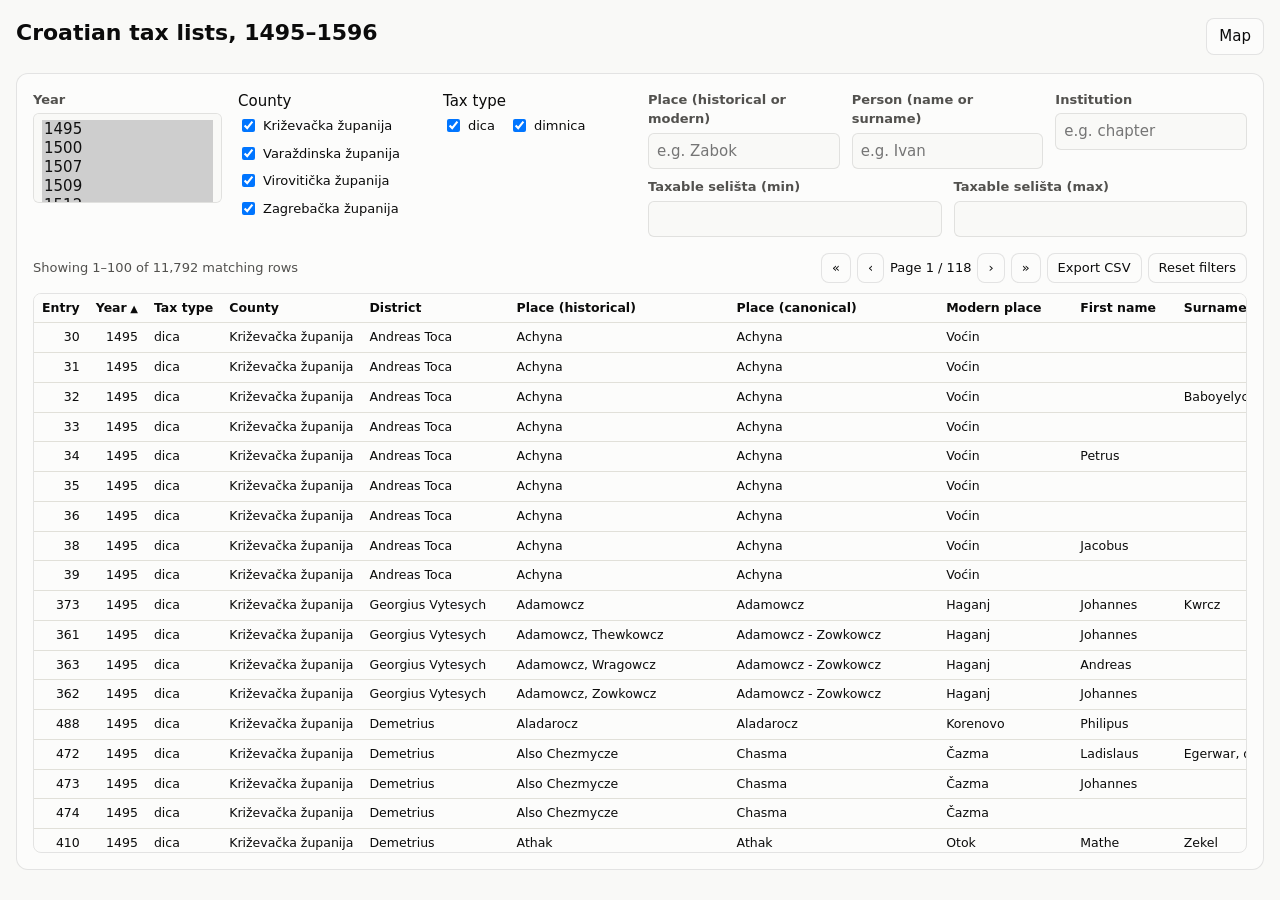
==== web/explorer.html @ 39fa0070 "Geolocations for Križevci county" ====
<!doctype html>
<html lang="en">
<head>
<meta charset="utf-8">
<meta name="viewport" content="width=device-width, initial-scale=1">
<title>Croatian tax lists, 1495–1596 — browse</title>
<link rel="stylesheet" href="css/common.css">
<link rel="stylesheet" href="css/explorer.css">
</head>
<body>
<div class="wrap">
  <header class="head">
    <div class="head-titles">
      <h1>Croatian tax lists, 1495–1596</h1>
    </div>
    <div class="head-ctl">
      <a class="btn" href="index.html">Map</a>
      <button id="theme" class="hidden" type="button" hidden>Dark</button>
    </div>
  </header>

  <section class="panel">
    <form id="filters" class="filters" autocomplete="off">
      <div class="fg">
        <label for="f-year">Year</label>
        <select id="f-year" multiple aria-label="Filter by year"></select>
      </div>
      <div class="fg">
        <span class="label">County</span>
        <div id="f-county" class="checks" role="group" aria-label="Filter by county"></div>
      </div>
      <div class="fg">
        <span class="label">Tax type</span>
        <div id="f-tax" class="checks" role="group" aria-label="Filter by tax type"></div>
      </div>
      <div class="fg-group">
        <div class="fg-row fg-row-3">
          <div class="fg">
            <label for="f-place">Place (historical or modern)</label>
            <input id="f-place" type="text" placeholder="e.g. Zabok">
          </div>
          <div class="fg">
            <label for="f-person">Person (name or surname)</label>
            <input id="f-person" type="text" placeholder="e.g. Ivan">
          </div>
          <div class="fg">
            <label for="f-institution">Institution</label>
            <input id="f-institution" type="text" placeholder="e.g. chapter">
          </div>
        </div>
        <div class="fg-row">
          <div class="fg">
            <label for="f-tax-min">Taxable selišta (min)</label>
            <input id="f-tax-min" type="number" min="0" step="any">
          </div>
          <div class="fg">
            <label for="f-tax-max">Taxable selišta (max)</label>
            <input id="f-tax-max" type="number" min="0" step="any">
          </div>
        </div>
      </div>
    </form>

    <div class="bar">
      <span class="stat" id="stat">—</span>
      <div class="pager">
        <button type="button" id="pg-first" title="First page">«</button>
        <button type="button" id="pg-prev" title="Previous page">‹</button>
        <span id="pg-lab">—</span>
        <button type="button" id="pg-next" title="Next page">›</button>
        <button type="button" id="pg-last" title="Last page">»</button>
        <button type="button" id="export">Export CSV</button>
        <button type="button" id="reset">Reset filters</button>
      </div>
    </div>

    <div class="table-wrap">
      <table id="grid">
        <thead><tr id="head-row"></tr></thead>
        <tbody id="tbl-body"></tbody>
      </table>
    </div>
  </section>
</div>

<script>const DATA = {"cols":["entry_id","year","tax_type","county","judge_name","place","place_canonical","modern_place","first_name","surname","family_status_canonical","title_canonical","institution_canonical","taxable_selista","abandoned_selista","inferred"],"rows":[[7636,null,null,null,null,null,null,null,null,null,null,null,null,null,null,null],[7940,null,null,null,null,null,null,null,null,null,null,null,null,null,null,null],[30,1495,"dica","Križevačka županija","Andreas Toca","Achyna","Achyna","Voćin",null,null,null,null,null,0.0,null,null],[31,1495,"dica","Križevačka županija","Andreas Toca","Achyna","Achyna","Voćin",null,null,null,null,null,0.0,null,null],[32,1495,"dica","Križevačka županija","Andreas Toca","Achyna","Achyna","Voćin",null,"Baboyelych",null,null,null,12.0,null,null],[33,1495,"dica","Križevačka županija","Andreas Toca","Achyna","Achyna","Voćin",null,null,null,null,"Župnik (plebanus)",0.0,null,null],[34,1495,"dica","Križevačka županija","Andreas Toca","Achyna","Achyna","Voćin","Petrus",null,null,null,"Prebendarius",0.0,null,null],[35,1495,"dica","Križevačka županija","Andreas Toca","Achyna","Achyna","Voćin",null,null,null,null,"Župnik (plebanus)-St. Cosma et Damianus",0.0,null,null],[36,1495,"dica","Križevačka županija","Andreas Toca","Achyna","Achyna","Voćin",null,null,null,null,"Župnik (plebanus) de Bedenycza",0.0,null,null],[38,1495,"dica","Križevačka županija","Andreas Toca","Achyna","Achyna","Voćin","Jacobus",null,null,null,"Prebendarius-Dragowya",0.0,null,null],[39,1495,"dica","Križevačka županija","Andreas Toca","Achyna","Achyna","Voćin",null,null,null,null,"Župnik (plebanus)-Dragowya",0.0,null,null],[373,1495,"dica","Križevačka županija","Georgius Vytesych","Adamowcz","Adamowcz","Haganj","Johannes","Kwrcz",null,null,null,1.0,null,null],[361,1495,"dica","Križevačka županija","Georgius Vytesych","Adamowcz, Thewkowcz","Adamowcz - Zowkowcz","Haganj","Johannes",null,null,null,null,2.0,null,null],[363,1495,"dica","Križevačka županija","Georgius Vytesych","Adamowcz, Wragowcz","Adamowcz - Zowkowcz","Haganj","Andreas",null,null,null,"Vicejudex nobilium",1.0,null,null],[362,1495,"dica","Križevačka županija","Georgius Vytesych","Adamowcz, Zowkowcz","Adamowcz - Zowkowcz","Haganj","Johannes",null,null,null,null,2.0,null,null],[488,1495,"dica","Križevačka županija","Demetrius","Aladarocz","Aladarocz","Korenovo","Philipus",null,null,null,"Litteratus",8.0,null,null],[472,1495,"dica","Križevačka županija","Demetrius","Also Chezmycze","Chasma","Čazma","Ladislaus","Egerwar, de",null,null,null,15.0,null,null],[473,1495,"dica","Križevačka županija","Demetrius","Also Chezmycze","Chasma","Čazma","Johannes",null,null,null,null,7.0,null,null],[474,1495,"dica","Križevačka županija","Demetrius","Also Chezmycze","Chasma","Čazma",null,null,null,null,"Župnik (plebanus)",2.5,null,null],[410,1495,"dica","Križevačka županija","Demetrius","Athak","Athak","Otok","Mathe","Zekel",null,null,null,2.0,null,null],[411,1495,"dica","Križevačka županija","Demetrius","Athak","Athak","Otok","Valentin",null,"Relicta",null,null,3.0,null,null],[412,1495,"dica","Križevačka županija","Demetrius","Athak","Athak","Otok","Michael",null,null,null,"Litteratus",1.0,null,null],[413,1495,"dica","Križevačka županija","Demetrius","Athak","Athak","Otok","Benedictus","Klobwk",null,null,null,2.0,null,null],[357,1495,"dica","Križevačka županija","Georgius Vytesych","Bachyn","Bachyn","Ploščica",null,null,null,null,"Kaptol čazmanski (Capitulum Chasmense)",22.0,null,null],[46,1495,"dica","Križevačka županija","Andreas Toca","Bakolcza","Bakolcza","Donja Bukovica","Leonardus",null,null,null,null,73.0,null,null],[48,1495,"dica","Križevačka županija","Andreas Toca","Bakolcza","Bakolcza","Donja Bukovica",null,null,null,null,"Župnik (plebanus)",3.0,null,null],[47,1495,"dica","Križevačka županija","Andreas Toca","Bakolcza, Zygeth","Bakolcza Zygeth","Donja Bukovica","Sigismundus",null,null,null,null,116.0,null,null],[170,1495,"dica","Križevačka županija","Georgius Vytesych","Banczy","Bancz","Baničevec","Nicolaus","Thwrbelti",null,null,null,21.0,null,null],[439,1495,"dica","Križevačka županija","Demetrius","Banowcz, Gorycza","Banowcz  Gorycza","Gorica Miholečka",null,"Paxy",null,null,null,14.0,null,null],[247,1495,"dica","Križevačka županija","Georgius Vytesych","Bara ad Belam","Bara ad Belam","Čaglić","Victor",null,null,null,null,2.0,null,null],[401,1495,"dica","Križevačka županija","Demetrius","Bedna","Bedna","Petar Ludbreški","Raphael",null,null,null,null,24.0,null,null],[402,1495,"dica","Križevačka županija","Demetrius","Bedna","Bedna","Petar Ludbreški","Sigismundus","Fronnar",null,null,null,54.0,null,null],[403,1495,"dica","Križevačka županija","Demetrius","Bedna","Bedna","Petar Ludbreški","Michael",null,null,null,"Litteratus",21.0,null,null],[404,1495,"dica","Križevačka županija","Demetrius","Bedna","Bedna","Petar Ludbreški","Gallus","Nagh",null,null,null,12.0,null,null],[405,1495,"dica","Križevačka županija","Demetrius","Bedna","Bedna","Petar Ludbreški","Christophorus","Lasinger",null,null,null,15.0,null,null],[328,1495,"dica","Križevačka županija","Georgius Vytesych","Bekethincz","Bekethyncz","Beketinec",null,null,null,null,"Eremiti (Fratres heremitae) sub Garyg",7.0,null,null],[449,1495,"dica","Križevačka županija","Demetrius","Bekethincz","Bekethyncz","Beketinec","Michael","Tompa",null,null,null,3.0,null,null],[450,1495,"dica","Križevačka županija","Demetrius","Bekethincz","Bekethyncz","Beketinec","Gregorius",null,"Relicta",null,null,3.0,null,null],[249,1495,"dica","Križevačka županija","Georgius Vytesych","Bekethincz ad Belam","Bekethyncz","Beketinec","Michael",null,null,null,null,2.5,null,null],[254,1495,"dica","Križevačka županija","Georgius Vytesych","Bekethincz ad Belam","Bekethyncz","Beketinec","Georgius",null,null,null,null,2.0,null,null],[267,1495,"dica","Križevačka županija","Georgius Vytesych","Bela cum pertinentiis, liberis et predialibus","Bela","Bijela",null,null,null,null,"Kralj (rex)",362.0,null,null],[514,1495,"dica","Križevačka županija","Georgius Prascheych","Belawarcz","Belowarcz","Bjelovar","Andreas",null,null,null,null,10.0,null,null],[94,1495,"dica","Križevačka županija","Andreas Toca","Belosowcz","Belosowcz","Čepelovac","Michael","Kerhen",null,null,null,21.0,null,null],[96,1495,"dica","Križevačka županija","Andreas Toca","Belosowcz","Belosowcz","Čepelovac","Petrus","Kerhen",null,null,null,12.0,null,null],[447,1495,"dica","Križevačka županija","Demetrius","Belosowcz","Belosowcz","Čepelovac","Stephanus","Gorbonoky",null,null,null,5.0,null,null],[305,1495,"dica","Križevačka županija","Georgius Vytesych","Belyowcz","Belyowcz",null,"Demetrius",null,null,null,null,3.0,null,null],[306,1495,"dica","Križevačka županija","Georgius Vytesych","Belyowcz","Belyowcz",null,"Nicolaus","Garazda de Garazdincz",null,null,null,17.5,null,null],[307,1495,"dica","Križevačka županija","Georgius Vytesych","Belyowcz","Belyowcz",null,"Ladislaus","Garazda",null,null,null,17.0,null,null],[200,1495,"dica","Križevačka županija","Georgius Vytesych","Berdekowcz ad Belam","Berdekowcz ad Belam","Čaglić","Stephanus","Czypo","Relicta",null,null,1.0,null,null],[332,1495,"dica","Križevačka županija","Georgius Vytesych","Berschanowcz","Berschanowcz","Bršljanica",null,null,null,null,"Inquilini",3.0,null,null],[330,1495,"dica","Križevačka županija","Georgius Vytesych","Bersthanowcz cum pertinentiis","Bersthanowcz cum pertinentiis","Bršljanica","Nicolaus","Thwrbelth",null,null,null,23.0,null,null],[320,1495,"dica","Križevačka županija","Georgius Vytesych","Berywoy (Zenth Iwan?)","Berywoy cum Zenth Iwan","Garešnica","Petrus","Zenth Iwan",null,null,null,12.0,null,null],[322,1495,"dica","Križevačka županija","Georgius Vytesych","Berywoy-oppidum (Zenth Iwan?)","Berywoy cum Zenth Iwan","Garešnica","Ladislaus","Zenth Iwan",null,null,null,14.0,null,null],[321,1495,"dica","Križevačka županija","Georgius Vytesych","Berywoy-provincia (Zenth Iwan?)","Berywoy cum Zenth Iwan","Garešnica","Petrus","Berywoy",null,null,null,12.0,null,null],[323,1495,"dica","Križevačka županija","Georgius Vytesych","Berywoy-provincia (Zenth Iwan?)","Berywoy cum Zenth Iwan","Garešnica","Ladislaus","Zenth Iwan",null,null,null,7.5,null,null],[191,1495,"dica","Križevačka županija","Georgius Vytesych","Blagay","Blagay",null,"Johannes","Hozywfalway",null,null,null,8.0,null,null],[192,1495,"dica","Križevačka županija","Georgius Vytesych","Blagay","Blagay",null,null,null,null,null,"Župnik (plebanus)-St. Cosma et Damianus",4.0,null,null],[165,1495,"dica","Križevačka županija","Georgius Vytesych","Blagay, Glogowy","Blagay, Glogowy",null,"Mathias","Rohfyw",null,null,null,24.0,null,null],[577,1495,"dica","Križevačka županija","Georgius Prascheych","Bliznafew","Bliznafew","Velike Sesvete","Nicolaus","Kwkecz",null,null,null,1.0,null,null],[578,1495,"dica","Križevačka županija","Georgius Prascheych","Bliznafew","Bliznafew","Velike Sesvete","Katharina",null,null,"Domina",null,1.0,null,null],[579,1495,"dica","Križevačka županija","Georgius Prascheych","Bliznafew","Bliznafew","Velike Sesvete","Andreas",null,null,null,"Litteratus",2.0,null,null],[459,1495,"dica","Križevačka županija","Demetrius","Bobinschyna","Babynschyna","Babinac Ivanski","Michael","Horwathych",null,null,null,5.0,null,null],[555,1495,"dica","Križevačka županija","Georgius Prascheych","Bogatho","Bogacho","Bogačevo","Georgius",null,null,null,"Litteratus",1.0,null,null],[377,1495,"dica","Križevačka županija","Georgius Vytesych","Borowe","Borowe","Borovljani","Georgius","Bathor",null,null,null,9.0,null,null],[484,1495,"dica","Križevačka županija","Demetrius","Bothyncz","Bothyncz","Botinac","Stephanus","Bothka",null,null,null,3.0,null,null],[586,1495,"dica","Križevačka županija","Georgius Prascheych","Bradna","Bradna","Bradna","Michael","Paxy",null,null,null,38.0,null,null],[587,1495,"dica","Križevačka županija","Georgius Prascheych","Bradna","Bradna","Bradna","Johannes","Zwlycza",null,null,null,1.0,null,null],[585,1495,"dica","Križevačka županija","Georgius Prascheych","Bradna inferior","Bradna inferior","Bradna",null,null,null,null,"Župnik (plebanus)",1.0,null,null],[289,1495,"dica","Križevačka županija","Georgius Vytesych","Bragasowcz","Bragasowcz",null,"Nicolaus",null,null,null,null,3.0,null,null],[290,1495,"dica","Križevačka županija","Georgius Vytesych","Bragasowcz","Bragasowcz",null,"Matheus","Bexych",null,null,null,1.0,null,null],[291,1495,"dica","Križevačka županija","Georgius Vytesych","Bragasowcz","Bragasowcz",null,"Gallus","Bexych",null,null,null,1.0,null,null],[422,1495,"dica","Križevačka županija","Demetrius","Brestowcz","Bresowcz","Breza","Andreas",null,null,null,null,2.0,null,null],[471,1495,"dica","Križevačka županija","Demetrius","Brezowcz","Brezowcz","Brezovec","Andreas",null,null,null,null,15.0,null,null],[480,1495,"dica","Križevačka županija","Demetrius","Brezowcz","Brezowcz","Brezovec","Georgius","Horvath",null,null,null,7.0,null,null],[566,1495,"dica","Križevačka županija","Georgius Prascheych","Brezoycza","Brezoycza","Brezovica",null,null,null,null,"Župnik (plebanus)-Kemlek",3.0,null,null],[573,1495,"dica","Križevačka županija","Georgius Prascheych","Brezoycza","Brezoycza","Brezovica","Andreas","Both",null,null,null,73.0,null,null],[574,1495,"dica","Križevačka županija","Georgius Prascheych","Brezoycza","Brezoycza","Brezovica","Nicolaus","Gerdak",null,null,null,1.0,null,null],[601,1495,"dica","Križevačka županija","Georgius Prascheych","Brezoycza","Brezoycza","Brezovica",null,"Morws (More)",null,null,null,8.0,null,null],[340,1495,"dica","Križevačka županija","Georgius Vytesych","Brezthowcz","Brezowcz","Brezovec","Petrus","Borcz",null,null,null,1.0,null,null],[423,1495,"dica","Križevačka županija","Demetrius","Brezthowcz","Brezowcz","Brezovec","Ladislaus","Lwben",null,null,null,3.0,null,null],[339,1495,"dica","Križevačka županija","Georgius Vytesych","Brezyna","Brezyna","Čaklovac","Gregorius","Sartor","Relicta",null,null,3.0,null,null],[502,1495,"dica","Križevačka županija","Demetrius","Bwchyncz","Bwschyncz","Buščinec","Petrus","Latzowych",null,null,null,16.0,null,null],[104,1495,"dica","Križevačka županija","Andreas Toca","Bwdowcz","Bwdrowcz","Gudovec","Andreas",null,null,null,null,3.0,null,null],[97,1495,"dica","Križevačka županija","Andreas Toca","Bwdrocz","Bwdrowcz","Gudovec","Blasius","Bwdor","Relicta",null,null,5.0,null,null],[142,1495,"dica","Križevačka županija","Andreas Toca","Bwthkafeld","Bwthkafeld","Patkovac","Ladislaus","Egerwara",null,null,null,8.0,null,null],[143,1495,"dica","Križevačka županija","Andreas Toca","Bwthkafeld","Bwthkafeld","Patkovac","Johannes","Chesmiczey",null,null,null,5.0,null,null],[128,1495,"dica","Križevačka županija","Andreas Toca","Bwthkafelde","Bwthkafeld","Patkovac","Ladislaus","Kwffy",null,null,null,10.0,null,null],[139,1495,"dica","Križevačka županija","Andreas Toca","Bwtkafeld","Bwthkafeld","Patkovac","Ladislaus","Sartor",null,null,null,8.0,null,null],[194,1495,"dica","Križevačka županija","Georgius Vytesych","Bwyanowcz","Bothynowcz","Botinovec",null,null,null,null,"Župnik (plebanus) de Bedenycza",8.0,null,null],[528,1495,"dica","Križevačka županija","Georgius Prascheych","Byenyk","Byenyk","Pobjenik",null,null,null,null,"Župnik (plebanus)",3.0,null,null],[534,1495,"dica","Križevačka županija","Georgius Prascheych","Bygzad","Bykzad","Bisag","Georgius","Castellanfyw",null,null,null,35.0,null,null],[164,1495,"dica","Križevačka županija","Georgius Vytesych","Captholowcz","Chapalowcz","Čepelovac","Mathias","Rohfyw",null,null,null,22.0,null,null],[399,1495,"dica","Križevačka županija","Demetrius","Carlowcz","Karlowcz","Karlovec Ludbreški","Emericus","Hasady",null,null,null,14.0,null,null],[592,1495,"dica","Križevačka županija","Georgius Prascheych","Cerabarda","Czeraberda",null,"Nicolaus","Banffyw",null,null,null,24.0,null,null],[140,1495,"dica","Križevačka županija","Andreas Toca","Chakowcz","Chakowcz","Čaklovac","Johannes","Kamarcza",null,null,null,4.0,null,null],[538,1495,"dica","Križevačka županija","Georgius Prascheych","Chano","Chyanyo","Čanjevo","Georgius","Spyrancz",null,null,null,12.0,null,null],[98,1495,"dica","Križevačka županija","Andreas Toca","Chapolowcz","Chapalowcz","Čepelovac","Emericus",null,null,null,null,7.0,null,null],[11,1495,"dica","Križevačka županija","Andreas Toca","Chasmafew","Chasma","Čazma","Osvaldus",null,null,null,null,5.0,null,null],[602,1495,"dica","Križevačka županija","Georgius Prascheych","Chebenowcz","Chebenowcz","Cepidlak",null,"Grexine","Relicta",null,null,5.0,null,null],[603,1495,"dica","Križevačka županija","Georgius Prascheych","Chebenowcz","Chebenowcz","Cepidlak","Matkonis","Pwnek",null,null,null,1.0,null,null],[283,1495,"dica","Križevačka županija","Georgius Vytesych","Chehowyna ad portionem","Chehowyna ad portionem",null,"Ladislaus","Bathany",null,null,null,6.0,null,null],[312,1495,"dica","Križevačka županija","Georgius Vytesych","Chernareka","Chernareka","Hercegovac","Petrus",null,null,null,null,14.0,null,null],[316,1495,"dica","Križevačka županija","Georgius Vytesych","Chernareka","Chernareka","Hercegovac","Johannes","Chezmicze, de",null,null,null,8.0,null,null],[599,1495,"dica","Križevačka županija","Georgius Prascheych","Cherzthwecz","Cherztwecz","Čvrstec","Benedictus","Posych",null,null,null,4.0,null,null],[268,1495,"dica","Križevačka županija","Georgius Vytesych","Chethertekhel","Chethertekhel","Četvrtkovac",null,null,null,null,"Župnik (plebanus)",5.0,null,null],[436,1495,"dica","Križevačka županija","Demetrius","Chezthylowcz","Cheztylowcz",null,"Michael",null,null,null,null,2.0,null,null],[121,1495,"dica","Križevačka županija","Andreas Toca","Chnesancz","Cnesancz","Maglenca",null,null,null,null,"Kaptol čazmanski (Capitulum Chasmense)",16.0,null,null],[338,1495,"dica","Križevačka županija","Georgius Vytesych","Chwchwwachincz","Chwchwwachincz",null,"Christophorus","Costibol",null,null,null,5.0,null,null],[609,1495,"dica","Križevačka županija","Georgius Prascheych","Cirquena","Czyrquena","Cirkvena","Petrus","Mykchecz",null,null,null,41.0,null,null],[438,1495,"dica","Križevačka županija","Demetrius","Clobwk, Jalsewcz, Zenth Iwan","Clobwk - Jalsewcz - Zenth Iwan","Čvrstec","Gasparus",null,null,null,null,4.0,null,null],[477,1495,"dica","Križevačka županija","Demetrius","Clokochewcz","Klokochowcz","Klokočevec","Benedictus","Thorsek",null,null,null,2.0,null,null],[360,1495,"dica","Križevačka županija","Georgius Vytesych","Corbowa","Corbowa","Grbavac","Christophorus",null,null,null,null,12.0,null,null],[623,1495,"dica","Križevačka županija","Georgius Prascheych","Coroska","Coroska","Koruška","Andreas","Both (de Kemlek)",null,null,null,13.0,null,null],[260,1495,"dica","Križevačka županija","Georgius Vytesych","Crawaryna","Crawaryna","Grahovljani","Paulus","Pan",null,null,null,32.0,null,null],[261,1495,"dica","Križevačka županija","Georgius Vytesych","Crawaryna","Crawaryna","Grahovljani","Petrus","Pan",null,null,null,6.0,null,null],[262,1495,"dica","Križevačka županija","Georgius Vytesych","Crawaryna","Crawaryna","Grahovljani",null,null,null,null,"Župnik (plebanus)",2.0,null,null],[273,1495,"dica","Križevačka županija","Georgius Vytesych","Crethyn in Dobrachwcha","Crethyn in Dobrachwcha",null,"Jacobus","Zekel",null,null,null,10.0,null,null],[648,1495,"dica","Križevačka županija","Georgius Prascheych","Crisium-civitas inferior","Crisium-civitas inferior","Križevci (inf.)",null,null,null,null,null,105.0,null,null],[647,1495,"dica","Križevačka županija","Georgius Prascheych","Crisium-civitas superior","Crisium-civitas superior","Križevci (sup.)",null,null,null,null,null,50.0,null,null],[396,1495,"dica","Križevačka županija","Demetrius","Crisowlan","Crisowlyan","Križovljan","Johannes","Zenth Gyrothy",null,null,null,19.0,null,null],[397,1495,"dica","Križevačka županija","Demetrius","Crisowlan","Crisowlyan","Križovljan",null,null,null,null,"Župnik (plebanus)",2.0,null,null],[315,1495,"dica","Križevačka županija","Georgius Vytesych","Cristallowcz","Christalocz","Kreštelovac","Blasius","Bwdor",null,null,null,4.0,null,null],[317,1495,"dica","Križevačka županija","Georgius Vytesych","Cristallowcz","Christalocz","Kreštelovac","Gregorius","Wgroni",null,null,null,2.0,null,null],[371,1495,"dica","Križevačka županija","Georgius Vytesych","Cristalowcz","Christalocz","Kreštelovac","Tharko",null,null,null,null,13.0,null,null],[329,1495,"dica","Križevačka županija","Georgius Vytesych","Czekno","Czekno","Bršljanica","Nicolaus","Thwrbelth",null,null,null,8.0,null,null],[343,1495,"dica","Križevačka županija","Georgius Vytesych","Deche","Deche","Dišnik","Mathias","Rohfyw",null,null,null,13.0,null,null],[481,1495,"dica","Križevačka županija","Demetrius","Declyna","Declyna","Diklenica","Andreas","Bothws",null,null,null,1.0,null,null],[324,1495,"dica","Križevačka županija","Georgius Vytesych","Desnycze","Desnycze","Dišnik","Georgius","Capithanfyw",null,null,null,30.0,null,null],[325,1495,"dica","Križevačka županija","Georgius Vytesych","Desnycze","Desnycze","Dišnik","Thomas","Capithanfyw",null,null,null,15.0,null,null],[326,1495,"dica","Križevačka županija","Georgius Vytesych","Desnycze","Desnycze","Dišnik","Dorothea",null,"Relicta",null,null,31.0,null,null],[270,1495,"dica","Križevačka županija","Georgius Vytesych","Dobrachwcha","Dobrachwcha","Veliki Bastaji","Michael","Ozoray","Relicta",null,null,20.0,null,null],[271,1495,"dica","Križevačka županija","Georgius Vytesych","Dobrachwcha cum pertinentiis","Dobrachwcha cum pertinentiis",null,"Jacobus","Zekel",null,null,null,90.0,null,null],[60,1495,"dica","Križevačka županija","Andreas Toca","Dobrowych","Dobrowych",null,"Petrus",null,null,null,null,16.0,null,null],[61,1495,"dica","Križevačka županija","Andreas Toca","Dobrowych","Dobrowych",null,"Valentin",null,null,null,null,16.0,null,null],[62,1495,"dica","Križevačka županija","Andreas Toca","Dobrowych","Dobrowych",null,"Sigismundus","Rosdi",null,null,null,6.0,null,null],[63,1495,"dica","Križevačka županija","Andreas Toca","Dobrowych","Dobrowych",null,"Ladislaus","Woykfy",null,null,null,6.0,null,null],[64,1495,"dica","Križevačka županija","Andreas Toca","Dobrowych","Dobrowych",null,"Michael","Rachych",null,null,null,3.0,null,null],[248,1495,"dica","Križevačka županija","Georgius Vytesych","Dolyan ad Belam","Dolyan ad Belam","Čaglić","Michael",null,null,null,null,2.5,null,null],[440,1495,"dica","Križevačka županija","Demetrius","Dolyancz","Dolyancz","Doljanec","Nicolaus","Banffy",null,null,null,10.0,null,null],[292,1495,"dica","Križevačka županija","Georgius Vytesych","Dragalen","Dragalen",null,"Michael",null,null,null,null,1.0,null,null],[293,1495,"dica","Križevačka županija","Georgius Vytesych","Dragalen","Dragalen",null,"Stephanus","Zeld de Wragowcz","Relicta",null,null,6.0,null,null],[227,1495,"dica","Križevačka županija","Georgius Vytesych","Dragalyn ad Belam","Dragalyn ad Belam","Čaglić","Ladislaus","Domozloych",null,null,null,18.0,null,null],[482,1495,"dica","Križevačka županija","Demetrius","Drasowcz","Drasowch","Dijakovac","Gregorius",null,null,null,null,2.0,null,null],[108,1495,"dica","Križevačka županija","Andreas Toca","Drawamelleky","Drawamelleke","Kloštar Podravski","Stephanus","Gorbonok",null,null,null,28.0,null,null],[553,1495,"dica","Križevačka županija","Georgius Prascheych","Dubowcz","Dwbowcz","Dubovica","Andreas","Bath",null,null,null,42.0,null,null],[554,1495,"dica","Križevačka županija","Georgius Prascheych","Dwbowcz","Dwbowcz","Dubovica",null,null,null,null,"Župnik (plebanus)-Kemlek",3.0,null,null],[546,1495,"dica","Križevačka županija","Georgius Prascheych","Dwgy Werh","Dwgy Werh","Dugi vrh","Stephanus",null,null,null,null,1.0,null,null],[547,1495,"dica","Križevačka županija","Georgius Prascheych","Dwgy Werh","Dwgy Werh","Dugi vrh","Ladislaus","Nemchych",null,null,null,1.0,null,null],[517,1495,"dica","Križevačka županija","Georgius Prascheych","Dwlebska","Dwlyebzka","Dulepska",null,"Casnar","Relicta",null,null,22.0,null,null],[341,1495,"dica","Križevačka županija","Georgius Vytesych","Dyanfeld","Dyanfelde","Dijankovec","Mathias","Rohfyw",null,null,null,25.0,null,null],[415,1495,"dica","Križevačka županija","Demetrius","Ebres","Ebres","Obrež","Ladislaus","Komondor",null,null,null,3.0,null,null],[416,1495,"dica","Križevačka županija","Demetrius","Ebres","Ebres","Obrež","Benedictus",null,null,null,"Litteratus",1.0,null,null],[417,1495,"dica","Križevačka županija","Demetrius","Ebres","Ebres","Obrež","Nicolaus","Madaraz",null,null,null,3.0,null,null],[418,1495,"dica","Križevačka županija","Demetrius","Ebres","Ebres","Obrež","Gasparus","Hwzar",null,null,null,3.0,null,null],[419,1495,"dica","Križevačka županija","Demetrius","Ebres","Ebres","Obrež","Petrus","Swogor",null,null,null,1.0,null,null],[420,1495,"dica","Križevačka županija","Demetrius","Ebres","Ebres","Obrež",null,"Borychne","Relicta",null,null,4.0,null,null],[421,1495,"dica","Križevačka županija","Demetrius","Ebres","Ebres","Obrež","Ambrosius",null,null,null,null,1.0,null,null],[424,1495,"dica","Križevačka županija","Demetrius","Emeryhowcz","Jemryhowcz","Imbriovec",null,null,null,null,"Župnik (plebanus)",1.0,null,null],[638,1495,"dica","Križevačka županija","Georgius Prascheych","Erdocz","Erdowcz","Erdovec","Chwlyoycza",null,"Relicta",null,null,5.0,null,null],[639,1495,"dica","Križevačka županija","Georgius Prascheych","Erdocz","Erdowcz","Erdovec",null,null,null,null,"Claustrum Crisiense",40.0,null,null],[646,1495,"dica","Križevačka županija","Georgius Prascheych","Erdocz","Erdowcz","Erdovec",null,null,null,null,"Župnik (plebanus)-Križevci",5.0,null,null],[174,1495,"dica","Križevačka županija","Georgius Vytesych","Erwencze","Erwencze","Erwencze","Iwan",null,null,null,null,6.0,null,null],[175,1495,"dica","Križevačka županija","Georgius Vytesych","Erwencze","Erwencze","Erwencze","Ladislaus",null,"Relicta",null,null,5.0,null,null],[176,1495,"dica","Križevačka županija","Georgius Vytesych","Erwencze","Erwencze","Erwencze","Johannes",null,null,null,"Litteratus",15.0,null,null],[468,1495,"dica","Križevačka županija","Demetrius","Felse Chezmycze","Felse Chezmyche","Botinac","Michael","Kerhen",null,null,null,7.0,null,null],[469,1495,"dica","Križevačka županija","Demetrius","Felse Chezmycze","Felse Chezmyche","Botinac","Franciscus","Gezthi",null,null,null,12.0,null,null],[470,1495,"dica","Križevačka županija","Demetrius","Felse Chezmycze","Felse Chezmyche","Botinac","Johannes","Gezthi",null,null,null,15.0,null,null],[374,1495,"dica","Križevačka županija","Georgius Vytesych","Felse Izdencz","Felse Izdencz","Zdenci","Georgius","Bathor",null,null,null,16.0,null,null],[381,1495,"dica","Križevačka županija","Georgius Vytesych","Felse Izdencz","Felse Izdencz","Zdenci",null,null,null,null,"Župnik (plebanus)",2.0,null,null],[382,1495,"dica","Križevačka županija","Georgius Vytesych","Felse Izdencz","Felse Izdencz","Zdenci","Benedictus","Izdenczy",null,null,null,4.0,null,null],[237,1495,"dica","Križevačka županija","Georgius Vytesych","Feyrkew-waywodatus cum pertinentiis","Feyrkew-waywodatus cum pertinentiis","Bijela Stijena","Franciscus","Berizlo",null,null,null,300.0,null,null],[462,1495,"dica","Križevačka županija","Demetrius","Fychowcz","Fychowcz","Finčevec",null,"Simon","Relicta",null,null,5.0,null,null],[467,1495,"dica","Križevačka županija","Demetrius","Fylethyncz","Phylethyncz","Pavlin Kloštar","Johannes",null,null,null,null,7.0,null,null],[10,1495,"dica","Križevačka županija","Andreas Toca","Garazda","Garazda",null,null,"Zwethkoicz",null,null,null,1.0,null,null],[125,1495,"dica","Križevačka županija","Andreas Toca","Gathalocz","Gathalowcz","Gatalovec","Luce","Horwath",null,null,null,2.0,null,null],[13,1495,"dica","Križevačka županija","Andreas Toca","Gathalovcz","Gathalowcz","Gatalovec",null,"Thorstek","Relicta",null,null,1.0,null,null],[14,1495,"dica","Križevačka županija","Andreas Toca","Gathalowcz","Gathalowcz","Gatalovec","Georgius","Kwzol",null,null,null,1.0,null,null],[15,1495,"dica","Križevačka županija","Andreas Toca","Gathalowcz","Gathalowcz","Gatalovec","Georgius","Boboychych",null,null,null,1.0,null,null],[17,1495,"dica","Križevačka županija","Andreas Toca","Gathalowcz","Gathalowcz","Gatalovec","Gasparus",null,null,null,null,3.0,null,null],[141,1495,"dica","Križevačka županija","Andreas Toca","Gathalowcz","Gathalowcz","Gatalovec","Andreas",null,null,null,null,1.0,null,null],[308,1495,"dica","Križevačka županija","Georgius Vytesych","Gemelgfelde","Gemelgfelde",null,"Albertus","Lonyay",null,null,null,30.0,null,null],[309,1495,"dica","Križevačka županija","Georgius Vytesych","Gemelgfelde","Gemelgfelde",null,"Georgius","Castellanfyw",null,null,null,19.0,null,null],[83,1495,"dica","Križevačka županija","Andreas Toca","Gerecz","Gerecz","Stari Gradec","Petrus",null,null,null,null,16.0,null,null],[84,1495,"dica","Križevačka županija","Andreas Toca","Gerecz","Gerecz","Stari Gradec","Mathias",null,"Relicta",null,null,3.0,null,null],[85,1495,"dica","Križevačka županija","Andreas Toca","Gerecz","Gerecz","Stari Gradec","Stephanus","Peres",null,null,null,9.0,null,null],[86,1495,"dica","Križevačka županija","Andreas Toca","Gerecz","Gerecz","Stari Gradec",null,"Fychor","Relicta",null,null,10.0,null,null],[87,1495,"dica","Križevačka županija","Andreas Toca","Gerecz","Gerecz","Stari Gradec","Marcus",null,null,null,null,32.0,null,null],[88,1495,"dica","Križevačka županija","Andreas Toca","Gerecz","Gerecz","Stari Gradec","Nicolaus",null,null,null,null,20.0,null,null],[434,1495,"dica","Križevačka županija","Demetrius","Gerwasowcz","Gerwasowcz",null,"Nicolaus","Gerwas",null,null,null,17.0,null,null],[109,1495,"dica","Križevačka županija","Andreas Toca","Gorbonok","Gorbonok Drawamelleke","Kloštar Podravski","Stephanus",null,null,null,null,56.0,null,null],[110,1495,"dica","Križevačka županija","Andreas Toca","Gorbonok","Gorbonok Drawamelleke","Kloštar Podravski","David",null,null,null,null,45.0,null,null],[5,1495,"dica","Križevačka županija","Andreas Toca","Gordova","Gardowa","Grđevac","Petrus","Bochkay",null,null,null,55.0,null,null],[6,1495,"dica","Križevačka županija","Andreas Toca","Gordova","Gardowa","Grđevac","Nicolaus","Fanchy",null,null,null,34.0,null,null],[7,1495,"dica","Križevačka županija","Andreas Toca","Gordova","Gardowa","Grđevac","Emericus","Fanchy",null,null,null,13.0,null,null],[8,1495,"dica","Križevačka županija","Andreas Toca","Gordova","Gardowa","Grđevac","Johannes","Fanchy",null,null,null,12.0,null,null],[9,1495,"dica","Križevačka županija","Andreas Toca","Gordova","Gardowa","Grđevac",null,null,null,null,"Župnik (plebanus)",1.0,null,null],[513,1495,"dica","Križevačka županija","Georgius Prascheych","Graberiancz","Graberiancz","Dulepska","Georgius","Ablancz",null,null,null,6.0,null,null],[651,1495,"dica","Križevačka županija","Georgius Prascheych","Gragenna","Gragena","Vojakovac",null,null,null,null,"Župnik (plebanus)",3.0,null,null],[591,1495,"dica","Križevačka županija","Georgius Prascheych","Gragenya","Gragena","Vojakovac","Nicolaus","Banffyw",null,null,null,12.0,null,null],[549,1495,"dica","Križevačka županija","Georgius Prascheych","Grayan","Grayan","Čvrstec","Johannes",null,null,null,null,1.0,null,null],[475,1495,"dica","Križevačka županija","Demetrius","Gregorowcz","Gregorowcz","Gregurovec","Georgius","More",null,null,null,11.0,null,null],[568,1495,"dica","Križevačka županija","Georgius Prascheych","Gregorowcz","Gregorowcz","Gregurovec","Andreas","Both",null,null,null,58.0,null,null],[28,1495,"dica","Križevačka županija","Andreas Toca","Gregwryewyna","Gregwrowcz ad Nagh Kemlek","Gregurovec","Nicolaus","Banfy",null,null,null,70.0,null,null],[29,1495,"dica","Križevačka županija","Andreas Toca","Gregwryewyna","Gregwrowcz ad Nagh Kemlek","Gregurovec",null,null,null,null,"Župnik (plebanus)",5.0,null,null],[409,1495,"dica","Križevačka županija","Demetrius","Grexincz","Grexyncz","Mučna","Paulus",null,"Relicta",null,null,4.0,null,null],[379,1495,"dica","Križevačka županija","Georgius Vytesych","Grobosincz","Grobosincz","Grubišno Polje",null,null,null,null,"Župnik (plebanus)",2.0,null,null],[380,1495,"dica","Križevačka županija","Georgius Vytesych","Grobosincz","Grobosincz","Grubišno Polje","Benedictus",null,null,null,"Prebendarius",3.0,null,null],[498,1495,"dica","Križevačka županija","Demetrius","Gwdowcz","Gwdowcz","Gudovac","Nicolaus",null,null,null,"Prezbiter (presbiterus)",2.0,null,null],[643,1495,"dica","Križevačka županija","Georgius Prascheych","Gwnnak","Gwnnyak","Gunjak","Petrus","Horwathych",null,null,null,1.0,null,null],[588,1495,"dica","Križevačka županija","Georgius Prascheych","Gwnyak","Gwnnyak","Gunjak","Nicolaus","Horwathych",null,null,null,5.0,null,null],[589,1495,"dica","Križevačka županija","Georgius Prascheych","Gwnyak","Gwnnyak","Gunjak","Petrus","Wydoych",null,null,null,1.0,null,null],[336,1495,"dica","Križevačka županija","Georgius Vytesych","Gywgancz","Gywgancz","Kaniška Iva","Ladislaus","Rohfyw","Relicta",null,null,7.0,null,null],[337,1495,"dica","Križevačka županija","Georgius Vytesych","Gywgancz","Gywgancz","Kaniška Iva","Bernardus","Roh",null,null,null,3.0,null,null],[460,1495,"dica","Križevačka županija","Demetrius","Halehosowcz","Halehosowcz","Pavlin Kloštar",null,"Berlek","Relicta",null,null,2.0,null,null],[16,1495,"dica","Križevačka županija","Andreas Toca","Hatko","Hathko","Hotko","Franciscus",null,null,null,null,2.0,null,null],[393,1495,"dica","Križevačka županija","Demetrius","Herborthya","Herborthya","Veliki Poganac",null,null,null,null,"Župnik (plebanus)",3.0,null,null],[392,1495,"dica","Križevačka županija","Demetrius","Herbortya","Herborthya","Veliki Poganac",null,"Pogan","Filius",null,null,66.0,null,null],[274,1495,"dica","Križevačka županija","Georgius Vytesych","Hewiz-oppidum ad Dobrachwcha","Hewiz","Četvrtkovac",null,null,null,null,null,24.0,null,null],[37,1495,"dica","Križevačka županija","Andreas Toca","Hom","Hom","Hum","Albertus","Lonyay",null,null,null,14.0,null,null],[605,1495,"dica","Križevačka županija","Georgius Prascheych","Horzowa","Horzowa","Hrsovo","Michael","Petrinych",null,null,null,1.0,null,null],[606,1495,"dica","Križevačka županija","Georgius Prascheych","Horzowa","Horzowa","Hrsovo","Vitus","Sowan (familiaris Sowan)",null,null,null,3.0,null,null],[652,1495,"dica","Križevačka županija","Georgius Prascheych","Horzowa","Horzowa","Hrsovo","Johannes","Tompa",null,null,null,2.0,null,null],[600,1495,"dica","Križevačka županija","Georgius Prascheych","Hraschan","Hraschan","Raščani","Stephanus","Kwsycza",null,null,null,9.0,null,null],[298,1495,"dica","Križevačka županija","Georgius Vytesych","Hrwsowcz","Hrwsowcz","Ruševac","Georgius","Repych",null,null,null,5.0,null,null],[299,1495,"dica","Križevačka županija","Georgius Vytesych","Hrwsowcz","Hrwsowcz","Ruševac","Petrus","Simon",null,null,null,2.0,null,null],[300,1495,"dica","Križevačka županija","Georgius Vytesych","Hrwsowcz","Hrwsowcz","Ruševac","Nicolaus","Gelchych",null,null,null,5.0,null,null],[595,1495,"dica","Križevačka županija","Georgius Prascheych","Hrwsowcz","Hrwsowcz","Ruševac",null,null,null,null,"Župnik (plebanus)-Cherzthwecz",2.0,null,null],[616,1495,"dica","Križevačka županija","Georgius Prascheych","Hwzarcz","Hwzarcz","Husarec","Georgius",null,null,null,null,14.0,null,null],[621,1495,"dica","Križevačka županija","Georgius Prascheych","Hwzarcz","Hwzarcz","Husarec","Ladislaus",null,"Relicta",null,null,5.0,null,null],[253,1495,"dica","Križevačka županija","Georgius Vytesych","Iwahnowcz ad Belam","Iwancz","Ivanec","Mathias","Rathothoych",null,null,null,7.0,null,null],[65,1495,"dica","Križevačka županija","Andreas Toca","Iwanusowcz","Iwanusowcz","Sredice","Nicolaus",null,"Relicta",null,null,13.0,null,null],[66,1495,"dica","Križevačka županija","Andreas Toca","Iwanusowcz","Iwanusowcz","Sredice","Thomas","Ispan",null,null,null,1.0,null,null],[67,1495,"dica","Križevačka županija","Andreas Toca","Iwanusowcz","Iwanusowcz","Sredice","Stephanus","Dylych",null,null,null,3.0,null,null],[12,1495,"dica","Križevačka županija","Andreas Toca","Iwilovcz","Iwilovcz",null,null,null,null,null,"Eremiti (Fratres heremitae)",14.0,null,null],[378,1495,"dica","Križevačka županija","Georgius Vytesych","Izdencz","Izdencz","Zdenci",null,null,null,null,null,70.0,null,null],[448,1495,"dica","Križevačka županija","Demetrius","Jacwpowcz","Jacopowcz","Jakopovac","Valentin",null,null,null,null,3.0,null,null],[245,1495,"dica","Križevačka županija","Georgius Vytesych","Jakwpowcz ad Belam","Jakwpowcz ad Belam","Čaglić","Thomas",null,null,null,null,8.0,null,null],[435,1495,"dica","Križevačka županija","Demetrius","Jalsewcz, Zenth Iwan","Jalsewcz Zenth Iwan","Čvrstec","Benedictus","Klobwk",null,null,null,9.0,null,null],[584,1495,"dica","Križevačka županija","Georgius Prascheych","Jalsowcz","Jalsewa","Čvrstec","Benedictus","Thonsek",null,null,null,3.0,null,null],[624,1495,"dica","Križevačka županija","Georgius Prascheych","Jalsowcz","Jalsewa","Čvrstec","Georgius","Thwrchych",null,null,null,2.0,null,null],[625,1495,"dica","Križevačka županija","Georgius Prascheych","Jalsowcz","Jalsewa","Čvrstec","Georgius","Zekyra",null,null,null,2.0,null,null],[626,1495,"dica","Križevačka županija","Georgius Prascheych","Jalsowcz","Jalsewa","Čvrstec",null,"Pethrethych",null,null,null,1.0,null,null],[437,1495,"dica","Križevačka županija","Demetrius","Janowcz","Janowcz",null,null,"Mathysych","Relicta",null,null,2.0,null,null],[111,1495,"dica","Križevačka županija","Andreas Toca","Jarno","Jarno",null,"Aurifaber",null,null,null,null,1.0,null,null],[446,1495,"dica","Križevačka županija","Demetrius","Jarosin","Jarosyna","Herešin","Johannes",null,null,null,null,7.0,null,null],[294,1495,"dica","Križevačka županija","Georgius Vytesych","Jartholowcz","Jartholowcz",null,"Thomas",null,"Relicta",null,null,1.0,null,null],[295,1495,"dica","Križevačka županija","Georgius Vytesych","Jartholowcz","Jartholowcz",null,"Andreas","Heryhowcz, de",null,null,null,4.0,null,null],[301,1495,"dica","Križevačka županija","Georgius Vytesych","Jartholowcz","Jartholowcz",null,"Fabianus",null,null,null,null,1.0,null,null],[452,1495,"dica","Križevačka županija","Demetrius","Kamarcza","Kamarcza","Novigrad Podravski","Johannes",null,null,null,null,4.0,null,null],[456,1495,"dica","Križevačka županija","Demetrius","Kamarcza","Kamarcza","Novigrad Podravski","Paulus",null,null,null,"Litteratus",4.0,null,null],[457,1495,"dica","Križevačka županija","Demetrius","Kamarcza","Kamarcza","Novigrad Podravski","Michael",null,null,null,null,2.0,null,null],[358,1495,"dica","Križevačka županija","Georgius Vytesych","Kamarya","Kamarya","Čaire","Mathias",null,null,null,null,2.0,null,null],[571,1495,"dica","Križevačka županija","Georgius Prascheych","Kamechnicza","Kamenycza","Kamešnica","Andreas","Both",null,null,null,34.0,null,null],[604,1495,"dica","Križevačka županija","Georgius Prascheych","Kengelowcz","Kengelowcz","Kenđelovec","Michael","Koren",null,null,null,2.0,null,null],[218,1495,"dica","Križevačka županija","Georgius Vytesych","Kerhennyna","Kerhennyna",null,"Michael","Kerhen",null,null,null,6.0,null,null],[219,1495,"dica","Križevačka županija","Georgius Vytesych","Kerhennyna","Kerhennyna",null,"Ladislaus","Kerhen",null,null,null,1.0,null,null],[220,1495,"dica","Križevačka županija","Georgius Vytesych","Kerhennyna","Kerhennyna",null,"Ambrosius",null,"Relicta",null,null,1.0,null,null],[221,1495,"dica","Križevačka županija","Georgius Vytesych","Kerhennyna-waywodatus superior","Kerhennyna-waywodatus superior",null,"Franciscus","Zemche, de",null,null,null,70.0,null,null],[500,1495,"dica","Križevačka županija","Demetrius","Klokowcz","Klokowcz","Klokočevec, Miletinec","Franciscus",null,null,null,null,4.0,null,null],[235,1495,"dica","Križevačka županija","Georgius Vytesych","Komaryn","Komaryn",null,"Georgius","Aurifabri",null,null,null,3.0,null,null],[90,1495,"dica","Križevačka županija","Andreas Toca","Kopachowcz","Kopachowcz","Kopačevac","Andreas","Thoca",null,null,"Judex nobilium",27.0,null,null],[91,1495,"dica","Križevačka županija","Andreas Toca","Kopachowcz","Kopachowcz","Kopačevac",null,null,null,null,"Capitulum Albensis",22.0,null,null],[89,1495,"dica","Križevačka županija","Andreas Toca","Kopakowcz","Kopakowcz","Gornja Kovačica","Egidius",null,"Relicta",null,null,2.0,null,null],[486,1495,"dica","Križevačka županija","Demetrius","Koren","Koren","Korenovo","Michael","Horwathych",null,null,null,2.0,null,null],[501,1495,"dica","Križevačka županija","Demetrius","Koren","Koren","Korenovo","Benedictus","Powsych",null,null,null,7.0,null,null],[203,1495,"dica","Križevačka županija","Georgius Vytesych","Kozachyna","Kozachyna",null,"Georgius","Erwencze, de",null,null,null,21.0,null,null],[206,1495,"dica","Križevačka županija","Georgius Vytesych","Kozachyna","Kozachyna",null,"Ladislaus","Zemche, de",null,null,null,32.5,null,null],[205,1495,"dica","Križevačka županija","Georgius Vytesych","Kozachyna-waywodatus inferior","Kozachyna-waywodatus inferior",null,"Georgius","Zemche, de",null,null,null,16.0,null,null],[204,1495,"dica","Križevačka županija","Georgius Vytesych","Kozachyna-waywodatus superior","Kozachyna-waywodatus superior",null,"Georgius","Zemche, de",null,null,null,30.0,null,null],[285,1495,"dica","Križevačka županija","Georgius Vytesych","Kupynecz","Kwpyncz","Haganj",null,"More",null,null,null,8.0,null,null],[644,1495,"dica","Križevačka županija","Georgius Prascheych","Kwkchowcz","Kwkchowcz",null,null,null,"Puella",null,null,2.0,null,null],[645,1495,"dica","Križevačka županija","Georgius Prascheych","Kwkchowcz","Kwkchowcz",null,null,null,null,null,"Župnik (plebanus)-oppidum Crisium",4.0,null,null],[610,1495,"dica","Križevačka županija","Georgius Prascheych","Kwpinno","Kwpyncz","Haganj","Emericus","Hasadi",null,null,null,25.0,null,null],[564,1495,"dica","Križevačka županija","Georgius Prascheych","Kwstherowcz","Kwscherowcz","Gušćerovec",null,null,null,null,"Župnik (plebanus)",3.0,null,null],[166,1495,"dica","Križevačka županija","Georgius Vytesych","Kwtennya","Kwtthennya","Kutina","Mathias","Rohfyw",null,null,null,40.0,null,null],[163,1495,"dica","Križevačka županija","Georgius Vytesych","Kwthennya","Kwtthennya","Kutina","Ladislaus","Rohfyw","Relicta",null,null,8.0,null,null],[167,1495,"dica","Križevačka županija","Georgius Vytesych","Kwthennya","Kwtthennya","Kutina","Mathias","Rohfyw",null,null,null,23.0,null,null],[169,1495,"dica","Križevačka županija","Georgius Vytesych","Kwthennya","Kwtthennya","Kutina",null,null,null,null,"Prebendarius",1.5,null,null],[407,1495,"dica","Križevačka županija","Demetrius","Kwthnak","Kothnyak","Kutnjak","Franciscus",null,null,null,"Magister",2.0,null,null],[408,1495,"dica","Križevačka županija","Demetrius","Kwthnak","Kothnyak","Kutnjak","Johannes",null,"Relicta",null,"Litteratus",4.0,null,null],[406,1495,"dica","Križevačka županija","Demetrius","Kwtnak","Kothnyak","Kutnjak","Ladislaus","Makalay",null,null,null,6.0,null,null],[548,1495,"dica","Križevačka županija","Georgius Prascheych","Kyskemlek","Kyskemlek","Kalnik",null,null,null,"Dominus","Dux (knez)",39.0,null,null],[476,1495,"dica","Križevačka županija","Demetrius","Lachalowcz","Lachalowcz","Jakopovac","Georgius","Swasthych",null,null,null,5.0,null,null],[134,1495,"dica","Križevačka županija","Andreas Toca","Lastesin","Lazthesyn","Severin","Johannes",null,null,null,null,1.0,null,null],[135,1495,"dica","Križevačka županija","Andreas Toca","Lastesin","Lazthesyn","Severin","Farkas",null,null,null,null,2.0,null,null],[132,1495,"dica","Križevačka županija","Andreas Toca","Latesin","Lazthesyn","Severin","Gasparus",null,null,null,null,1.0,null,null],[133,1495,"dica","Križevačka županija","Andreas Toca","Latesin","Lazthesyn","Severin","Stephanus",null,null,null,null,1.0,null,null],[575,1495,"dica","Križevačka županija","Georgius Prascheych","Lazachowcz","Lazachowcz",null,null,null,null,null,"Župnik (plebanus)-Ludbreg",4.0,null,null],[162,1495,"dica","Križevačka županija","Georgius Vytesych","Leczkowcz","Leskowcz","Bolč","Anna",null,"Relicta",null,null,4.0,null,null],[302,1495,"dica","Križevačka županija","Georgius Vytesych","Leschakowcz","Leskowcz","Bolč","Andreas","Zlathynnycza",null,null,null,3.0,null,null],[303,1495,"dica","Križevačka županija","Georgius Vytesych","Leschakowcz","Leskowcz","Bolč","Ladislaus","Kerchen",null,null,null,2.5,null,null],[246,1495,"dica","Križevačka županija","Georgius Vytesych","Lestchancz, Palynowcz ad Belam","Lestchancz - Palynowcz ad Belam","Čaglić","Michael","Racz",null,null,null,9.0,null,null],[327,1495,"dica","Križevačka županija","Georgius Vytesych","Lombardya","Lombardya",null,"Nicolaus","Thwrbelti",null,null,null,12.0,null,null],[314,1495,"dica","Križevačka županija","Georgius Vytesych","Luchychowcz","Luchychowcz",null,"Georgius","Mikwlasych",null,null,null,2.0,null,null],[572,1495,"dica","Križevačka županija","Georgius Prascheych","Lwbeschycza","Lwbewschycza",null,"Andreas","Both",null,null,null,10.0,null,null],[386,1495,"dica","Križevačka županija","Demetrius","Lwbynowcz","Lubena","Lubena","Ladislaus",null,null,null,null,6.0,null,null],[196,1495,"dica","Križevačka županija","Georgius Vytesych","Lwca ad Belam","Loka","Luka","Nicolaus",null,null,null,null,7.0,null,null],[400,1495,"dica","Križevačka županija","Demetrius","Lwdbregh","Lywdbreg","Ludbreg",null,null,null,null,"Fratres-franjevci",4.0,null,null],[197,1495,"dica","Križevačka županija","Georgius Vytesych","Lwka ad Belam","Loka","Luka","Mathias",null,null,null,null,3.0,null,null],[368,1495,"dica","Križevačka županija","Georgius Vytesych","Lyppincz","Lypyncz","Lipovo Brdo","Nicolaus","Brodarych",null,null,null,0.5,null,null],[366,1495,"dica","Križevačka županija","Georgius Vytesych","Lyppowcz, Mellessowcz","Lypowecz","Lipovec","Petrus","Zeld",null,null,null,5.0,null,null],[124,1495,"dica","Križevačka županija","Andreas Toca","Magalocz","Magalowcz","Maglenca","Nicolaus","Wgroni",null,null,null,2.0,null,null],[127,1495,"dica","Križevačka županija","Andreas Toca","Magalocz","Magalowcz","Maglenca","Stephanus","Ladffy",null,null,null,1.0,null,null],[387,1495,"dica","Križevačka županija","Demetrius","Manchewcz","Manchewcz","Mučna","Nicolaus",null,null,"Nobilis",null,2.0,null,null],[388,1495,"dica","Križevačka županija","Demetrius","Manchewcz","Manchewcz","Mučna","Synaryna","Monchowcz, de","Relicta",null,null,1.0,null,null],[41,1495,"dica","Križevačka županija","Andreas Toca","Marthonpatha","Marthonpathaka","Martinpotok","Andreas","Bathory",null,null,null,39.0,null,null],[42,1495,"dica","Križevačka županija","Andreas Toca","Marthonpathaka","Marthonpathaka","Martinpotok","Egidius",null,"Relicta",null,null,4.0,null,null],[43,1495,"dica","Križevačka županija","Andreas Toca","Marthonpathaka","Marthonpathaka","Martinpotok",null,null,null,null,"Župnik (plebanus)",5.0,null,null],[44,1495,"dica","Križevačka županija","Andreas Toca","Marthonpathaka","Marthonpathaka","Martinpotok","Stephanus",null,null,null,"Predijalac (predialis)",3.0,null,null],[389,1495,"dica","Križevačka županija","Demetrius","Marthynowcz","Marthynowcz","Martinac Trojstveni",null,"Lonarthfyw",null,null,null,2.0,null,null],[390,1495,"dica","Križevačka županija","Demetrius","Marthynowcz","Marthynowcz","Martinac Trojstveni","Adam","Loranth",null,null,null,2.0,null,null],[208,1495,"dica","Križevačka županija","Georgius Vytesych","Maykowcz","Markowcz","Markovac",null,null,null,null,"Vranski priorat* (Prioratus Barbati*)",58.0,null,1],[183,1495,"dica","Križevačka županija","Georgius Vytesych","Megereche","Megwrechye","Međurić",null,null,null,null,"Župnik (plebanus)",3.0,null,null],[184,1495,"dica","Križevačka županija","Georgius Vytesych","Megereche","Megwrechye","Međurić",null,null,null,null,"Rector hospitalis",3.0,null,null],[485,1495,"dica","Križevačka županija","Demetrius","Megereche","Megwrechye","Međurić","Emericus","Hasadi",null,null,null,3.0,null,null],[181,1495,"dica","Križevačka županija","Georgius Vytesych","Megereche cum provincia","Megereche cum provincia","Međurača",null,null,null,"Dominus","Vojvoda",50.0,null,null],[115,1495,"dica","Križevačka županija","Andreas Toca","Meglech","Meglech","Pupelica","Georgius","Cwffy",null,null,null,8.0,null,null],[117,1495,"dica","Križevačka županija","Andreas Toca","Meglech","Meglech","Pupelica",null,null,null,null,"Župnik (plebanus)",1.0,null,null],[144,1495,"dica","Križevačka županija","Andreas Toca","Megywreche","Megwrechye","Međurić","Bernardus* (Benhardi)",null,null,null,null,38.0,null,1],[145,1495,"dica","Križevačka županija","Andreas Toca","Megywreche","Megwrechye","Međurić","Emericus",null,null,null,null,9.0,null,null],[146,1495,"dica","Križevačka županija","Andreas Toca","Megywreche","Megwrechye","Međurić","Franciscus",null,null,null,null,10.0,null,null],[147,1495,"dica","Križevačka županija","Andreas Toca","Megywreche","Megwrechye","Međurić","Mathias",null,null,null,null,7.0,null,null],[304,1495,"dica","Križevačka županija","Georgius Vytesych","Mekchenycze","Mekchenycze",null,"Michael","Paxi",null,null,null,9.0,null,null],[350,1495,"dica","Križevačka županija","Georgius Vytesych","Mellesowcz","Mellesowcz","Palešnik","Georgius","Mikwlasych",null,null,null,2.0,null,null],[351,1495,"dica","Križevačka županija","Georgius Vytesych","Mellesowcz","Mellesowcz","Palešnik","Johannes","Myndzenthy (de Mendzenth)",null,null,null,4.0,null,null],[580,1495,"dica","Križevačka županija","Georgius Prascheych","Mendzenth","Myndzenth","Velike Sesvete","Paulus",null,null,null,"Litteratus",6.0,null,null],[581,1495,"dica","Križevačka županija","Georgius Prascheych","Mendzenth","Myndzenth","Velike Sesvete",null,"Hungari","Relicta",null,null,3.0,null,null],[582,1495,"dica","Križevačka županija","Georgius Prascheych","Mendzenth","Myndzenth","Velike Sesvete","Georgius","Ablancza",null,null,null,5.0,null,null],[583,1495,"dica","Križevačka županija","Georgius Prascheych","Mendzenth","Myndzenth","Velike Sesvete","Thomas","Drwgh",null,null,null,1.0,null,null],[136,1495,"dica","Križevačka županija","Andreas Toca","Mihalowcz","Zenthmyhal","Tomašica","Johannes","Kozowecz",null,null,null,2.0,null,null],[630,1495,"dica","Križevačka županija","Georgius Prascheych","Mikechincz","Mikechincz","Martinec Orehovički","Nicolaus","Drobiteli",null,null,null,5.0,null,null],[210,1495,"dica","Križevačka županija","Georgius Vytesych","Mindzenth","Myndzenth","Velike Sesvete",null,null,null,null,"Župnik (plebanus)-Zemche",7.0,null,null],[92,1495,"dica","Križevačka županija","Andreas Toca","Mochyla","Mochyla","Močila","Nicolaus","Borothwa",null,null,null,6.0,null,null],[93,1495,"dica","Križevačka županija","Andreas Toca","Mochyla","Mochyla","Močila","Paukonis",null,null,null,null,5.0,null,null],[103,1495,"dica","Križevačka županija","Andreas Toca","Mochyla","Mochyla","Močila","Ladislaus",null,null,null,null,2.0,null,null],[461,1495,"dica","Križevačka županija","Demetrius","Morawecz","Morawcz","Martinac Trojstveni","Georgius","Prazecz",null,null,"Judex nobilium",1.0,null,null],[113,1495,"dica","Križevačka županija","Andreas Toca","Mosyna","Mosyna","Pupelica","Sandrini",null,"filiorum",null,null,50.0,null,null],[114,1495,"dica","Križevačka županija","Andreas Toca","Mosyna","Mosyna","Pupelica",null,null,null,null,"Župnik (plebanus)",3.0,null,null],[642,1495,"dica","Križevačka županija","Georgius Prascheych","Mykowcz","Mykowcz","Mikovec","Gasparus",null,null,null,null,1.0,null,null],[487,1495,"dica","Križevačka županija","Demetrius","Mylethincz","Mylethyncz","Miletinec","Andreas","Simonfyw",null,null,null,5.0,null,null],[503,1495,"dica","Križevačka županija","Demetrius","Mylethincz","Mylethyncz","Miletinec","Petrus","Draneth",null,null,"Judex nobilium",5.0,null,null],[491,1495,"dica","Križevačka županija","Demetrius","Mylethyncz","Mylethyncz","Miletinec","Georgius","Fyksarych",null,null,null,3.0,null,null],[492,1495,"dica","Križevačka županija","Demetrius","Mylethyncz","Mylethyncz","Miletinec","Nicolaus","Zerketh",null,null,null,2.0,null,null],[493,1495,"dica","Križevačka županija","Demetrius","Mylethyncz","Mylethyncz","Miletinec","Clement",null,null,null,null,2.0,null,null],[494,1495,"dica","Križevačka županija","Demetrius","Mylethyncz","Mylethyncz","Miletinec","Michael",null,null,null,"Litteratus",1.0,null,null],[495,1495,"dica","Križevačka županija","Demetrius","Mylethyncz","Mylethyncz","Miletinec","Michael","Morws (More)",null,null,null,2.0,null,null],[496,1495,"dica","Križevačka županija","Demetrius","Mylethyncz","Mylethyncz","Miletinec","Johannes","Zermek",null,null,null,1.0,null,null],[499,1495,"dica","Križevačka županija","Demetrius","Mylethyncz","Mylethyncz","Miletinec","Ladislaus","Dombychak",null,null,null,2.0,null,null],[101,1495,"dica","Križevačka županija","Andreas Toca","Myndzenth","Myndzenth","Velike Sesvete","Markonis",null,"Relicta",null,null,2.0,null,null],[102,1495,"dica","Križevačka županija","Andreas Toca","Myndzenth","Myndzenth","Velike Sesvete","Andreas","Vytez",null,null,null,5.0,null,null],[318,1495,"dica","Križevačka županija","Georgius Vytesych","Naghfalw","Naghfalw",null,"Blasius","Bwdor",null,null,null,1.0,null,null],[116,1495,"dica","Križevačka županija","Andreas Toca","Neznan","Neznan","Maglenca","Franciscus",null,null,null,null,5.0,null,null],[123,1495,"dica","Križevačka županija","Andreas Toca","Neznanhege","Neznanheg","Čepelovac","Stephanus","Horwath",null,null,null,2.0,null,null],[463,1495,"dica","Križevačka županija","Demetrius","Nowa Zenth Marton","Nowa Zenth Marton","Martinac Trojstveni","Vitalis","Garazda",null,null,null,37.0,null,null],[464,1495,"dica","Križevačka županija","Demetrius","Nowa Zenth Marton","Nowa Zenth Marton","Martinac Trojstveni",null,null,null,null,"Župnik (plebanus)",1.0,null,null],[465,1495,"dica","Križevačka županija","Demetrius","Nowa Zenth Marton","Nowa Zenth Marton","Martinac Trojstveni","Michael","Kerhen",null,null,null,6.0,null,null],[466,1495,"dica","Križevačka županija","Demetrius","Nowa Zenth Marton","Nowa Zenth Marton","Martinac Trojstveni","Nicolaus","Wytesych",null,null,null,3.0,null,null],[82,1495,"dica","Križevačka županija","Andreas Toca","Nowak","Nowak","Novaki","Iwan","Groff","Relicta",null,null,0.0,null,null],[281,1495,"dica","Križevačka županija","Georgius Vytesych","Obranowcz Zenthmichael","Obranowcz Zenthmichael",null,"Gregorius","Palfy",null,null,null,4.0,null,null],[282,1495,"dica","Križevačka županija","Georgius Vytesych","Obranowcz Zenthmichael","Obranowcz Zenthmichael",null,"Barbara","Mendzenth, de","Relicta",null,null,8.0,null,null],[288,1495,"dica","Križevačka županija","Georgius Vytesych","Obranowcz Zenthmichael","Obranowcz Zenthmichael",null,"Valentin","Palfy",null,null,null,11.0,null,null],[313,1495,"dica","Križevačka županija","Georgius Vytesych","Opathowyna","Opathowcz","Apatovac","Ladislaus","Egerwar, de",null,null,null,8.0,null,null],[201,1495,"dica","Križevačka županija","Georgius Vytesych","Opporowcz ad Belam-castellum","Apporowcz","Oporovec",null,null,null,null,null,2.0,null,null],[151,1495,"dica","Križevačka županija","Andreas Toca","Orbona","Orbona","Obrovnica","Nicolaus","Banffy",null,null,null,73.0,null,null],[155,1495,"dica","Križevačka županija","Georgius Vytesych","Orehowcz","Orehowcz","Orehovec","Nicolaus","Omasych",null,null,null,1.5,null,null],[156,1495,"dica","Križevačka županija","Georgius Vytesych","Orehowcz","Orehowcz","Orehovec","Stanislaus",null,null,null,null,5.0,null,null],[157,1495,"dica","Križevačka županija","Georgius Vytesych","Orehowcz","Orehowcz","Orehovec","Layws",null,null,null,null,5.0,null,null],[158,1495,"dica","Križevačka županija","Georgius Vytesych","Orehowcz","Orehowcz","Orehovec",null,"Thekowcz","Relicta",null,null,1.0,null,null],[159,1495,"dica","Križevačka županija","Georgius Vytesych","Orehowcz","Orehowcz","Orehovec",null,null,null,null,"Župnik (plebanus)-St. Michael",4.0,null,null],[160,1495,"dica","Križevačka županija","Georgius Vytesych","Orehowcz","Orehowcz","Orehovec","Michael",null,null,null,"Litteratus",3.0,null,null],[551,1495,"dica","Križevačka županija","Georgius Prascheych","Orehowcz","Orehowcz","Orehovec","Melchior",null,null,null,null,8.0,null,null],[552,1495,"dica","Križevačka županija","Georgius Prascheych","Orehowcz","Orehowcz","Orehovec","Georgius",null,"Relicta",null,null,7.0,null,null],[161,1495,"dica","Križevačka županija","Georgius Vytesych","Orehowcz, Leczkowcz","Orehowcz","Orehovec","Michael","Parin",null,null,null,4.0,null,null],[154,1495,"dica","Križevačka županija","Georgius Vytesych","Orehowcz, Tharnowcz","Orehowcz","Orehovec","Mathias",null,null,null,"Kaštelan (castellanus)",4.0,null,null],[129,1495,"dica","Križevačka županija","Andreas Toca","Orossowcz, Chakawcz","Orossowcz, Chakawcz",null,"Nicolaus","Oros",null,null,null,13.0,null,null],[177,1495,"dica","Križevačka županija","Georgius Vytesych","Orthonowcz","Ortunoucz",null,null,"Pugnak",null,null,null,2.0,null,null],[178,1495,"dica","Križevačka županija","Georgius Vytesych","Orthonowcz","Ortunoucz",null,"Franciscus","Orthonowcz, de","Relicta",null,null,2.0,null,null],[130,1495,"dica","Križevačka županija","Andreas Toca","Palichna Zenthpeter","Palychna Zenth Peter","Severin","Thomas","Kerhen",null,null,null,1.0,null,null],[131,1495,"dica","Križevačka županija","Andreas Toca","Palichna Zenthpeter","Palychna Zenth Peter","Severin","Gasparus",null,null,null,null,3.0,null,null],[137,1495,"dica","Križevačka županija","Andreas Toca","Palichna Zenthpeter","Palychna Zenth Peter","Severin",null,"Mikulasych",null,null,null,4.0,null,null],[138,1495,"dica","Križevačka županija","Andreas Toca","Palichna Zenthpeter","Palychna Zenth Peter","Severin","Belkonis",null,"Relicta",null,null,3.0,null,null],[367,1495,"dica","Križevačka županija","Georgius Vytesych","Palychna","Palychna","Palešnik","Nicolaus","Mykwlasych",null,null,null,10.0,null,null],[372,1495,"dica","Križevačka županija","Georgius Vytesych","Palychna","Palychna","Palešnik","Tharko",null,null,null,null,3.0,null,null],[250,1495,"dica","Križevačka županija","Georgius Vytesych","Parwsowcz ad Belam","Parwsowcz ad Belam","Paruževac","Nicolaus",null,null,null,null,4.0,null,null],[251,1495,"dica","Križevačka županija","Georgius Vytesych","Parwsowcz ad Belam","Parwsowcz ad Belam","Paruževac","Valentinus",null,null,null,null,1.0,null,null],[252,1495,"dica","Križevačka županija","Georgius Vytesych","Parwsowcz ad Belam","Parwsowcz ad Belam","Paruževac","Dionisius",null,null,null,null,1.0,null,null],[593,1495,"dica","Križevačka županija","Georgius Prascheych","Pasahegh","Pasahegh","Osijek Vojakovački","Nicolaus","Banffyw",null,null,null,43.0,null,null],[122,1495,"dica","Križevačka županija","Andreas Toca","Pasthincz","Pasthincz","Pastyinc","Ladislaus","Pastha",null,null,null,5.0,null,null],[556,1495,"dica","Križevačka županija","Georgius Prascheych","Pathak","Pathak","Potok","Benedictus",null,null,null,"Litteratus",3.0,null,null],[557,1495,"dica","Križevačka županija","Georgius Prascheych","Pathak","Pathak","Potok","Michael",null,null,null,"Litteratus",1.0,null,null],[558,1495,"dica","Križevačka županija","Georgius Prascheych","Pathak","Pathak","Potok","Johannes",null,null,null,null,1.0,null,null],[559,1495,"dica","Križevačka županija","Georgius Prascheych","Pathak","Pathak","Potok","Matheus",null,null,null,null,1.0,null,null],[560,1495,"dica","Križevačka županija","Georgius Prascheych","Pathak","Pathak","Potok","Michael","Horwath",null,null,null,1.0,null,null],[20,1495,"dica","Križevačka županija","Andreas Toca","Paulowcz","Paulowcz","Paruževac","Paulus",null,null,null,"Litteratus",8.0,null,null],[596,1495,"dica","Križevačka županija","Georgius Prascheych","Paulowcz","Paulowcz","Paruževac","Ulric",null,null,null,null,6.0,null,null],[256,1495,"dica","Križevačka županija","Georgius Vytesych","Pekercz","Pekercz","Pakrac",null,null,null,null,"Vranski priorat (Prioratus Auranae)",30.0,null,1],[257,1495,"dica","Križevačka županija","Georgius Vytesych","Pekercz-waywodatus inferior","Peklencze-waywodatus inferior","Pakrac",null,null,null,null,null,80.0,null,null],[259,1495,"dica","Križevačka županija","Georgius Vytesych","Pekercz-waywodatus medius","Pekercz-waywodatus medius","Pakrac",null,null,null,null,null,81.0,null,null],[258,1495,"dica","Križevačka županija","Georgius Vytesych","Pekercz-waywodatus superior","Pekercz-waywodatus superior","Pakrac",null,null,null,null,null,66.0,null,null],[182,1495,"dica","Križevačka županija","Georgius Vytesych","Pekerzerdahel","Zerdahel","Gornji Sređani",null,null,null,"Dominus","Vojvoda",115.0,null,null],[185,1495,"dica","Križevačka županija","Georgius Vytesych","Pekerzerdahel","Zerdahel","Gornji Sređani",null,null,null,null,"Župnik (plebanus)",5.0,null,null],[186,1495,"dica","Križevačka županija","Georgius Vytesych","Pekerzerdahel","Zerdahel","Gornji Sređani",null,null,null,null,"Fratres",35.0,null,null],[222,1495,"dica","Križevačka županija","Georgius Vytesych","Peklencze","Peklenycze","Paklenica","Franciscus","Zemche, de",null,null,null,17.0,null,null],[223,1495,"dica","Križevačka županija","Georgius Vytesych","Peklencze-waywodatus inferior","Peklencze-waywodatus inferior","Pakrac","Franciscus","Zemche, de",null,null,null,53.0,null,null],[225,1495,"dica","Križevačka županija","Georgius Vytesych","Peklencze-waywodatus inferior","Peklencze-waywodatus inferior","Pakrac","Stephanus","Zemche, de",null,null,null,30.0,null,null],[224,1495,"dica","Križevačka županija","Georgius Vytesych","Peklencze-waywodatus superior","Pekercz-waywodatus superior","Pakrac","Stephanus","Zemche, de",null,null,null,42.0,null,null],[569,1495,"dica","Križevačka županija","Georgius Prascheych","Perchinowcz","Perchinowcz","Peršinovci","Andreas","Both",null,null,null,28.0,null,null],[54,1495,"dica","Križevačka županija","Andreas Toca","Pestenne","Pesthenye","Pištana","Ladislaus","Weres","Relicta",null,null,6.0,null,null],[55,1495,"dica","Križevačka županija","Andreas Toca","Pestenne","Pesthenye","Pištana",null,"Santhych","Relicta",null,null,3.0,null,null],[57,1495,"dica","Križevačka županija","Andreas Toca","Pestenne","Pesthenye","Pištana",null,"Forro","Relicta",null,null,6.0,null,null],[49,1495,"dica","Križevačka županija","Andreas Toca","Pestenneye","Pesthenye","Pištana",null,null,null,null,"Župnik (plebanus)-St. Michael",2.5,null,null],[50,1495,"dica","Križevačka županija","Andreas Toca","Pestenneye","Pesthenye","Pištana",null,null,null,null,"Župnik (plebanus)-Beate Jage",2.0,null,null],[51,1495,"dica","Križevačka županija","Andreas Toca","Pestenneye","Pesthenye","Pištana","Mathias",null,null,null,null,3.0,null,null],[52,1495,"dica","Križevačka županija","Andreas Toca","Pestenneye","Pesthenye","Pištana","Vitalis",null,null,null,null,6.0,null,null],[53,1495,"dica","Križevačka županija","Andreas Toca","Pestenneye","Pesthenye","Pištana","Gasparus",null,null,null,null,8.0,null,null],[56,1495,"dica","Križevačka županija","Andreas Toca","Pestenneye","Pesthenye","Pištana",null,"Gozache","Relicta",null,null,2.0,null,null],[58,1495,"dica","Križevačka županija","Andreas Toca","Pestenneye","Pesthenye","Pištana","Jacobus",null,null,null,null,1.0,null,null],[59,1495,"dica","Križevačka županija","Andreas Toca","Pestenneye","Pesthenye","Pištana","Petrus",null,null,null,null,8.0,null,null],[635,1495,"dica","Križevačka županija","Georgius Prascheych","Petrowcz","Petrowcz","Dijakovac","Johannes","Pwnek",null,null,null,6.0,null,null],[187,1495,"dica","Križevačka županija","Georgius Vytesych","Petrowyna","Petrowyna","Petrovina","Franciscus","Peker",null,null,null,44.0,null,null],[189,1495,"dica","Križevačka županija","Georgius Vytesych","Petrowyna","Petrowyna","Petrovina","Layws","Peker, de",null,null,"Vicebanus",126.0,null,null],[190,1495,"dica","Križevačka županija","Georgius Vytesych","Petrowyna","Petrowyna","Petrovina","Stephanus","Peker, de",null,null,null,41.0,null,null],[193,1495,"dica","Križevačka županija","Georgius Vytesych","Petrowyna","Petrowyna","Petrovina",null,null,null,null,"Župnik (plebanus)",9.0,null,null],[188,1495,"dica","Križevačka županija","Georgius Vytesych","Petrowyna in Farkasowcz","Petrowyna in Farkasowcz","Petrovina","Franciscus","Peker",null,null,null,9.0,null,null],[199,1495,"dica","Križevačka županija","Georgius Vytesych","Pezedolcz ad Belam","Pezedolcz ad Belam","Čaglić","Petrus","Wayd",null,null,null,2.0,null,null],[99,1495,"dica","Križevačka županija","Andreas Toca","Podbresye","Podbresye","Čepelovac","Vital",null,null,null,null,11.0,null,null],[106,1495,"dica","Križevačka županija","Andreas Toca","Podbresye","Podbresye","Čepelovac","Johannes","Wytez",null,null,null,6.0,null,null],[107,1495,"dica","Križevačka županija","Andreas Toca","Podbresye","Podbresye","Čepelovac","Petrus","Kyrtesi",null,null,null,6.0,null,null],[479,1495,"dica","Križevačka županija","Demetrius","Podbwkowcz","Podbwkowcz",null,null,"Stephanych",null,null,null,1.0,null,null],[333,1495,"dica","Križevačka županija","Georgius Vytesych","Podgorya","Podgorya","Podgorje",null,"Castellanfyw",null,null,null,21.0,null,null],[334,1495,"dica","Križevačka županija","Georgius Vytesych","Podgorya","Podgorya","Podgorje","Albertus","Lonyay",null,null,null,19.0,null,null],[342,1495,"dica","Križevačka županija","Georgius Vytesych","Podgorya","Podgorya","Podgorje","Mathias","Rohfyw",null,null,null,17.0,null,null],[198,1495,"dica","Križevačka županija","Georgius Vytesych","Pokorenowcz","Pokorenowecz",null,"Petrus","Petherkoych ad Petrowynam",null,null,null,3.5,null,null],[618,1495,"dica","Križevačka županija","Georgius Prascheych","Polanya","Polyana","Poljana","Paulus","Brodarych",null,null,null,8.0,null,null],[619,1495,"dica","Križevačka županija","Georgius Prascheych","Polanya","Polyana","Poljana",null,"Petrachych",null,null,null,1.0,null,null],[620,1495,"dica","Križevačka županija","Georgius Prascheych","Polanya","Polyana","Poljana","Johannes","Zekyra",null,null,null,1.0,null,null],[640,1495,"dica","Križevačka županija","Georgius Prascheych","Polanya","Polyana","Poljana","Petrus","Fynthych",null,null,null,4.0,null,null],[590,1495,"dica","Križevačka županija","Georgius Prascheych","Polatha","Polyana","Poljana","Nicolaus","Banffyw",null,null,"Župnik (plebanus)",2.0,null,null],[356,1495,"dica","Križevačka županija","Georgius Vytesych","Polosythycza","Polosythycza","Stara Plošćica",null,null,null,null,"Kaptol čazmanski (Capitulum Chasmense)",25.0,null,null],[344,1495,"dica","Križevačka županija","Georgius Vytesych","Popowcz","Popowcz","Trnovitički Popovac",null,"Bwdor","Relicta",null,null,4.0,null,null],[345,1495,"dica","Križevačka županija","Georgius Vytesych","Popowcz","Popowcz","Trnovitički Popovac","Benedictus","Castellani",null,null,null,3.0,null,null],[347,1495,"dica","Križevačka županija","Georgius Vytesych","Popowcz","Popowcz","Trnovitički Popovac","Johannes","Ztubyczay",null,null,null,4.0,null,null],[335,1495,"dica","Križevačka županija","Georgius Vytesych","Popwd","Popwd","Bršljanica","Albertus","Lonyay",null,null,null,10.0,null,null],[576,1495,"dica","Križevačka županija","Georgius Prascheych","Posahegh","Posaheg","Powasahegh","Nicolaus","Banffyw",null,null,"Župnik (plebanus)",1.0,null,null],[214,1495,"dica","Križevačka županija","Georgius Vytesych","Powsincz","Powsincz",null,"Brictius",null,null,null,null,1.0,null,null],[215,1495,"dica","Križevačka županija","Georgius Vytesych","Powsincz","Powsincz",null,"Paulus",null,null,null,null,1.0,null,null],[216,1495,"dica","Križevačka županija","Georgius Vytesych","Powsincz","Powsincz",null,"Nicolaus",null,null,null,null,1.0,null,null],[217,1495,"dica","Križevačka županija","Georgius Vytesych","Powsincz","Powsincz",null,"Blasius","Dyachych",null,null,null,10.0,null,null],[286,1495,"dica","Križevačka županija","Georgius Vytesych","Powsincz","Powsincz",null,"Benedictus",null,null,null,"Litteratus",6.0,null,null],[287,1495,"dica","Križevačka županija","Georgius Vytesych","Powsincz","Powsincz",null,"Benedictus","Thorstek de Bwkowyna",null,null,null,5.0,null,null],[570,1495,"dica","Križevačka županija","Georgius Prascheych","Pozrednye Zelo","Pozrednye Zelo",null,"Andreas","Both",null,null,null,9.0,null,null],[649,1495,"dica","Križevačka županija","Georgius Prascheych","Praschowcz","Praschowcz","Praščevac","Ladislaus",null,null,null,null,5.0,null,null],[650,1495,"dica","Križevačka županija","Georgius Prascheych","Praschowcz","Praschowcz","Praščevac","Georgius",null,null,null,"Judex nobilium",13.0,null,null],[611,1495,"dica","Križevačka županija","Georgius Prascheych","Prasnicza","Prasnycza","Zdenčac","Stephanus",null,null,null,"Litteratus",4.0,null,null],[612,1495,"dica","Križevačka županija","Georgius Prascheych","Prasnicza","Prasnycza","Zdenčac",null,"Lenardycz","Relicta",null,null,3.0,null,null],[622,1495,"dica","Križevačka županija","Georgius Prascheych","Prasnycza","Prasnycza","Zdenčac","Andreas","Spanych",null,null,null,6.0,null,null],[77,1495,"dica","Križevačka županija","Andreas Toca","Predriho","Predriho","Gornje Predrijevo",null,"Martinkhonis",null,null,null,73.0,null,null],[540,1495,"dica","Križevačka županija","Georgius Prascheych","Prezechna","Prezechna","Presečno","Georgius","Swpanych",null,null,null,10.0,null,null],[541,1495,"dica","Križevačka županija","Georgius Prascheych","Prezechna","Prezechna","Presečno","Stephanus",null,null,null,null,1.0,null,null],[542,1495,"dica","Križevačka županija","Georgius Prascheych","Prezechna","Prezechna","Presečno","Georgius","Michaelych",null,null,null,1.5,null,null],[543,1495,"dica","Križevačka županija","Georgius Prascheych","Prezechna","Prezechna","Presečno","Andreas","Polak",null,null,null,0.5,null,null],[544,1495,"dica","Križevačka županija","Georgius Prascheych","Prezechna","Prezechna","Presečno","Laczko",null,null,null,null,2.0,null,null],[545,1495,"dica","Križevačka županija","Georgius Prascheych","Prezechna","Prezechna","Presečno","Martin","Sawlowcz, de",null,null,null,2.0,null,null],[359,1495,"dica","Križevačka županija","Georgius Vytesych","Prezeka","Prezeka","Preseka","Valentin","Magnus",null,null,null,7.0,null,null],[509,1495,"dica","Križevačka županija","Georgius Prascheych","Prezeka","Prezeka","Preseka","Sophia",null,null,"Domina",null,10.0,null,null],[510,1495,"dica","Križevačka županija","Georgius Prascheych","Prezeka","Prezeka","Preseka","Georgius",null,"Relicta",null,null,11.0,null,null],[511,1495,"dica","Križevačka županija","Georgius Prascheych","Prezeka","Prezeka","Preseka",null,null,null,null,"Župnik (plebanus)",2.0,null,null],[512,1495,"dica","Križevačka županija","Georgius Prascheych","Prezeka","Prezeka","Preseka","Gregorius","Ztubyczay",null,null,null,5.0,null,null],[504,1495,"dica","Križevačka županija","Georgius Prascheych","Prezeka-villicatus ad Rokonok","Prezeka","Preseka",null,null,null,null,null,14.0,null,null],[633,1495,"dica","Križevačka županija","Georgius Prascheych","Pristawcz","Pristawcz","Prkos Ivanićki","Petrus",null,null,null,null,2.0,null,null],[634,1495,"dica","Križevačka županija","Georgius Prascheych","Pristawcz","Pristawcz","Prkos Ivanićki","Georgius",null,null,null,null,2.0,null,null],[95,1495,"dica","Križevačka županija","Andreas Toca","Progowcz","Progowcz","Prugovac","Blasius",null,null,null,null,20.0,null,null],[105,1495,"dica","Križevačka županija","Andreas Toca","Progowcz","Progowcz","Prugovac",null,null,null,null,"Župnik (plebanus)",1.5,null,null],[118,1495,"dica","Križevačka županija","Andreas Toca","Racchycza Zenth Istwan","Rachycza Zenth Istwan","Račica","Stephanus","Gorbonoky",null,null,null,26.0,null,null],[1,1495,"dica","Križevačka županija","Andreas Toca","Rachchya","Racha","Račica","Ivan","Groff","Relicta",null,null,0.0,null,null],[3,1495,"dica","Križevačka županija","Andreas Toca","Rachchya","Racha","Račica",null,null,null,null,null,0.0,null,null],[4,1495,"dica","Križevačka županija","Andreas Toca","Rachchya","Racha","Račica",null,null,null,null,"Župnik (plebanus)",0.0,null,null],[489,1495,"dica","Križevačka županija","Demetrius","Radozlawcz","Radozlawcz",null,"Andreas",null,null,null,null,3.0,null,null],[490,1495,"dica","Križevačka županija","Demetrius","Radozlawcz","Radozlawcz",null,"Janko","Cheh",null,null,null,2.0,null,null],[153,1495,"dica","Križevačka županija","Georgius Vytesych","Ramagawelge","Ramagawelge",null,"Paulus","Rawen, de",null,null,null,3.0,null,null],[385,1495,"dica","Križevačka županija","Demetrius","Rampolcz","Rampolcz",null,"Gasparus",null,null,null,null,1.0,null,null],[272,1495,"dica","Križevačka županija","Georgius Vytesych","Rathkowelge","Rathkowelge",null,"Stephanus","Therek",null,null,null,4.0,null,null],[631,1495,"dica","Križevačka županija","Georgius Prascheych","Rawen","Rawen","Raven","Emericus",null,null,null,null,8.0,null,null],[632,1495,"dica","Križevačka županija","Georgius Prascheych","Rawen","Rawen","Raven","Paulus","Rawen, de",null,null,null,2.0,null,null],[636,1495,"dica","Križevačka županija","Georgius Prascheych","Rawen","Rawen","Raven","Franciscus",null,null,null,null,23.0,null,null],[637,1495,"dica","Križevačka županija","Georgius Prascheych","Rawen","Rawen","Raven","Ladislaus",null,null,"Dominus",null,6.0,null,null],[284,1495,"dica","Križevačka županija","Georgius Vytesych","Ray, Chepyn","Ray, Chepyn",null,"Jacobus","Zekel",null,null,null,5.0,null,null],[242,1495,"dica","Križevačka županija","Georgius Vytesych","Razossya","Razossya","Račeša",null,null,null,null,"Vranski priorat (Prioratus Auranae)",52.0,null,1],[243,1495,"dica","Križevačka županija","Georgius Vytesych","Razossya","Razossya","Račeša",null,null,null,null,"Vranski priorat (Prioratus Auranae)",63.0,null,1],[425,1495,"dica","Križevačka županija","Demetrius","Razyna","Razyna","Rasinja","Sigismundus","Bochkay",null,null,null,30.0,null,null],[426,1495,"dica","Križevačka županija","Demetrius","Razyna","Razyna","Rasinja","Johannes","Bochkay",null,null,null,14.0,null,null],[427,1495,"dica","Križevačka županija","Demetrius","Razyna","Razyna","Rasinja","Nicolaus","Bochkay junior",null,null,null,11.0,null,null],[428,1495,"dica","Križevačka županija","Demetrius","Razyna","Razyna","Rasinja","Nicolaus","Bochkay senior",null,null,null,11.0,null,null],[429,1495,"dica","Križevačka županija","Demetrius","Razyna","Razyna","Rasinja","Gallus",null,null,null,"Prezbiter (presbiterus)",1.0,null,null],[628,1495,"dica","Križevačka županija","Georgius Prascheych","Repincz","Repyncz","Repinec","Georgius","Hwzarczy",null,null,null,2.0,null,null],[629,1495,"dica","Križevačka županija","Georgius Prascheych","Repincz","Repyncz","Repinec","Martin","Jemecz",null,null,null,6.0,null,null],[148,1495,"dica","Križevačka županija","Andreas Toca","Rogozna","Rogozna","Rogoža","Andreas",null,null,null,null,7.0,null,null],[149,1495,"dica","Križevačka županija","Andreas Toca","Rogozna","Rogozna","Rogoža","Stephanus",null,null,null,null,1.0,null,null],[150,1495,"dica","Križevačka županija","Andreas Toca","Rogozna","Rogozna","Rogoža","Johannes",null,null,null,null,1.0,null,null],[507,1495,"dica","Križevačka županija","Georgius Prascheych","Rokonok","Rokonok","Rakovec",null,null,null,null,null,92.0,null,null],[515,1495,"dica","Križevačka županija","Georgius Prascheych","Rokonok","Rokonok","Rakovec",null,null,null,null,"Župnik (plebanus)",5.0,null,null],[516,1495,"dica","Križevačka županija","Georgius Prascheych","Rokonok","Rokonok","Rakovec","Stephanus","Pwczych",null,null,null,28.0,null,null],[518,1495,"dica","Križevačka županija","Georgius Prascheych","Rokonok","Rokonok","Rakovec","Georgius","Pwczych",null,null,null,31.0,null,null],[523,1495,"dica","Križevačka županija","Georgius Prascheych","Rokonok","Rokonok","Rakovec","Andreas","Borothwa",null,null,null,3.0,null,null],[522,1495,"dica","Križevačka županija","Georgius Prascheych","Rokonok-in pertinentiis","Rokonok","Rakovec",null,null,null,null,null,26.0,null,null],[506,1495,"dica","Križevačka županija","Georgius Prascheych","Rokonok-villicatus Poganchecz","Rokonok","Rakovec",null,null,null,null,null,7.0,null,null],[505,1495,"dica","Križevačka županija","Georgius Prascheych","Rokonok-villicatus superior","Rokonok","Rakovec",null,null,null,null,null,38.0,null,null],[152,1495,"dica","Križevačka županija","Georgius Vytesych","Romethincz, Garych, Solyn","Romethincz - Garych - Solyn","Gornja Garešnica",null,null,null,null,"Eremiti (Fratres heremitae)",22.0,null,null],[228,1495,"dica","Križevačka županija","Georgius Vytesych","Rosenik","Rosenyk","Rašenica","Georgius","Castellanffyw",null,null,null,27.0,null,null],[229,1495,"dica","Križevačka županija","Georgius Vytesych","Rosenyk","Rosenyk","Rašenica","Anna",null,"Relicta",null,null,3.0,null,null],[230,1495,"dica","Križevačka županija","Georgius Vytesych","Rosenyk","Rosenyk","Rašenica","Franciscus",null,null,null,null,4.0,null,null],[231,1495,"dica","Križevačka županija","Georgius Vytesych","Rosenyk","Rosenyk","Rašenica","Michael","Kerhen",null,null,null,4.0,null,null],[232,1495,"dica","Križevačka županija","Georgius Vytesych","Rosenyk","Rosenyk","Rašenica","Georgius","Kerhen",null,null,null,5.0,null,null],[233,1495,"dica","Križevačka županija","Georgius Vytesych","Rosenyk","Rosenyk","Rašenica",null,"Therek","Relicta",null,null,2.0,null,null],[234,1495,"dica","Križevačka županija","Georgius Vytesych","Rosenyk","Rosenyk","Rašenica","Johannes","Ezeri",null,null,null,2.0,null,null],[40,1495,"dica","Križevačka županija","Andreas Toca","Rosewcz","Rosewcz",null,"Iwan","Groff","Relicta",null,null,0.0,null,null],[597,1495,"dica","Križevačka županija","Georgius Prascheych","Rwchlewcz","Rwchlewcz",null,"Sophia",null,null,"Domina",null,1.0,null,null],[598,1495,"dica","Križevačka županija","Georgius Prascheych","Rwchlewcz","Rwchlewcz",null,"Georgius","Wragoych",null,null,null,2.0,null,null],[613,1495,"dica","Križevačka županija","Georgius Prascheych","Sabnicza","Sabnycza","Sveti Ivan Žabno","Matheus",null,"Relicta",null,null,1.0,null,null],[641,1495,"dica","Križevačka županija","Georgius Prascheych","Sabnycza","Sabnycza","Sveti Ivan Žabno","Georgius","Chapez",null,null,null,1.0,null,null],[614,1495,"dica","Križevačka županija","Georgius Prascheych","Sabnycza Zenth Iwan","Sabnycza","Sveti Ivan Žabno",null,null,null,null,"Župnik (plebanus)",5.0,null,null],[364,1495,"dica","Križevačka županija","Georgius Vytesych","Salgo","Salgo",null,"Philippus",null,null,null,null,1.0,null,null],[331,1495,"dica","Križevačka županija","Georgius Vytesych","Satran","Satran","Bršljanica",null,"Thwrbelthi",null,null,null,6.0,null,null],[238,1495,"dica","Križevačka županija","Georgius Vytesych","Schwkancz","Schwkancz","Bijela Stijena","Michael","Paxy",null,null,null,21.5,null,null],[239,1495,"dica","Križevačka županija","Georgius Vytesych","Schwkancz","Schwkancz","Bijela Stijena","Johannes","Paxy",null,null,null,17.5,null,null],[23,1495,"dica","Križevačka županija","Andreas Toca","Soploncza","Soploncza","Gornja Stupčanica",null,null,null,null,null,31.0,null,null],[24,1495,"dica","Križevačka županija","Andreas Toca","Soploncza","Soploncza","Gornja Stupčanica",null,null,null,null,"Župnik (plebanus)",10.0,null,null],[25,1495,"dica","Križevačka županija","Andreas Toca","Soploncza","Soploncza","Gornja Stupčanica",null,null,null,null,null,170.0,null,null],[26,1495,"dica","Križevačka županija","Andreas Toca","Soploncza","Soploncza","Gornja Stupčanica",null,null,null,null,"Župnik (plebanus)-St. Michael",5.0,null,null],[27,1495,"dica","Križevačka županija","Andreas Toca","Soploncza","Soploncza","Gornja Stupčanica","Johannes",null,null,null,"Prebendarius",2.0,null,null],[168,1495,"dica","Križevačka županija","Georgius Vytesych","Sosen","Sosen",null,"Mathias","Rohfyw de Kwthennya",null,null,null,25.0,null,null],[394,1495,"dica","Križevačka županija","Demetrius","Stephancz","Stephancz","Štefanje",null,null,null,null,"Župnik (plebanus)-Ludbreg",6.0,null,null],[478,1495,"dica","Križevačka županija","Demetrius","Swystowcz","Swystowcz","Klokočevac",null,"Luce",null,null,null,2.0,null,null],[567,1495,"dica","Križevačka županija","Georgius Prascheych","Sybrinowcz","Sybrynowcz","Žibrinovec","Johannes","Othawlych",null,null,null,1.0,null,null],[561,1495,"dica","Križevačka županija","Georgius Prascheych","Sybrynowcz","Sybrynowcz","Žibrinovec","Johannes",null,null,null,null,2.0,null,null],[562,1495,"dica","Križevačka županija","Georgius Prascheych","Sybrynowcz","Sybrynowcz","Žibrinovec","Stephanus",null,null,null,null,2.0,null,null],[383,1495,"dica","Križevačka županija","Demetrius","Sydyna","Sydyna","Rovišće","Mathias","Nagh",null,null,null,10.0,null,null],[384,1495,"dica","Križevačka županija","Demetrius","Sydyna","Sydyna","Rovišće","Georgius","Pwnek",null,null,null,6.0,null,null],[348,1495,"dica","Križevačka županija","Georgius Vytesych","Sywecz","Sywecz","Rača","Georgius","Labas",null,null,null,2.0,null,null],[349,1495,"dica","Križevačka županija","Georgius Vytesych","Sywecz","Sywecz","Rača","Georgius","Saffar",null,null,null,4.0,null,null],[45,1495,"dica","Križevačka županija","Andreas Toca","Terbennye","Terbennye","Turbina kod Slatine","Andreas","Horwath",null,null,null,54.0,null,null],[240,1495,"dica","Križevačka županija","Georgius Vytesych","Tesnahege","Tesnahege","Tesnahege",null,null,null,null,"Vranski priorat (Prioratus Auranae)",110.0,null,1],[370,1495,"dica","Križevačka županija","Georgius Vytesych","Themennycze","Themennycze","Tomašica","Paulus","Pan",null,null,null,25.0,null,null],[442,1495,"dica","Križevačka županija","Demetrius","Themerye","Themerye","Temerje","Gregorius",null,null,null,null,9.0,null,null],[443,1495,"dica","Križevačka županija","Demetrius","Themerye","Themerye","Temerje","Blasius","Bwdor","Relicta",null,null,10.0,null,null],[444,1495,"dica","Križevačka županija","Demetrius","Themerye","Themerye","Temerje","Michael","Tompa",null,null,null,10.0,null,null],[445,1495,"dica","Križevačka županija","Demetrius","Themerye","Themerye","Temerje","Andreas","Bwdor",null,null,null,3.0,null,null],[241,1495,"dica","Križevačka županija","Georgius Vytesych","Thernawa","Thernawa","Trnava",null,null,null,null,"Vranski priorat (Prioratus Auranae)",85.0,null,1],[207,1495,"dica","Križevačka županija","Georgius Vytesych","Therschan","Therschan","Voćarica",null,null,null,null,"Vranski priorat* (Prioratus Barbati*)",14.0,null,1],[226,1495,"dica","Križevačka županija","Georgius Vytesych","Therzthenycze","Therzthenycze","Trstenica","Nicolaus","Borothwa",null,null,null,46.0,null,null],[451,1495,"dica","Križevačka županija","Demetrius","Thomasdowcz","Thomasdowcz","Tomašica","Ladislaus",null,"Relicta",null,null,7.0,null,null],[310,1495,"dica","Križevačka županija","Georgius Vytesych","Thomassowcz","Thomasdowcz","Tomašica","Dorothea",null,"Relicta",null,null,23.0,null,null],[311,1495,"dica","Križevačka županija","Georgius Vytesych","Thomassowcz","Thomasdowcz","Tomašica","Katharina",null,"Relicta",null,null,4.0,null,null],[455,1495,"dica","Križevačka županija","Demetrius","Twlowa","Twlowa","Pavlin","Ladislaus",null,null,null,null,3.0,null,null],[172,1495,"dica","Križevačka županija","Georgius Vytesych","Twtwsewyna inferior","Twtwsewyna inferior","Topolovac",null,"Berizlo",null,"Domina despotissa","Despotissa",125.0,null,null],[171,1495,"dica","Križevačka županija","Georgius Vytesych","Twtwsewyna superior","Twtwsewyna superior","Topolovac","Franciscus","Berizlo",null,null,null,55.0,null,null],[531,1495,"dica","Križevačka županija","Georgius Prascheych","Vinichno","Wynnychno","Vinično","Johannes",null,null,null,null,8.0,null,null],[535,1495,"dica","Križevačka županija","Georgius Prascheych","Vinnichno","Wynnychno","Vinično","Emericus",null,null,null,"Litteratus",7.0,null,null],[627,1495,"dica","Križevačka županija","Georgius Prascheych","Vokachincz","Vokachincz",null,"Anthonius",null,null,null,null,1.0,null,null],[524,1495,"dica","Križevačka županija","Georgius Prascheych","Vrbowcz -oppidum ad Rokonok","Wrbowcz","Vrbovec",null,null,null,null,null,121.0,null,null],[526,1495,"dica","Križevačka županija","Georgius Prascheych","Vrbowcz ad Rokonok","Wrbowcz","Vrbovec",null,null,null,null,"Župnik (plebanus)",20.0,null,null],[530,1495,"dica","Križevačka županija","Georgius Prascheych","Vrbowcz ad Rokonok","Wrbowcz","Vrbovec",null,"Orzagh","Relicta",null,null,2.0,null,null],[525,1495,"dica","Križevačka županija","Georgius Prascheych","Vrbowcz-provincia ad Rokonok","Wrbowcz","Vrbovec",null,null,null,null,null,81.0,null,null],[532,1495,"dica","Križevačka županija","Georgius Prascheych","Vyhel","Wyhel","Novo Mjesto","Johannes","Pezer",null,null,null,46.0,null,null],[533,1495,"dica","Križevačka županija","Georgius Prascheych","Vyhel","Wyhel","Novo Mjesto","Georgius","Castellanffy de Bigzad",null,null,null,13.0,null,null],[536,1495,"dica","Križevačka županija","Georgius Prascheych","Vyzoka","Wyzoka","Visoko",null,null,null,"Dominus","Lector",2.0,null,null],[537,1495,"dica","Križevačka županija","Georgius Prascheych","Vyzoka","Wyzoka","Visoko",null,"Wokozlaych","Relicta",null,null,6.0,null,null],[195,1495,"dica","Križevačka županija","Georgius Vytesych","Wahtaryowcz ad Belam","Wahtaryowcz ad Belam","Čaglić","Andreas",null,null,null,null,7.0,null,null],[100,1495,"dica","Križevačka županija","Andreas Toca","Waswaryewcz","Waswarowcz",null,"Ladislaus","Egerwar",null,null,null,21.0,null,null],[594,1495,"dica","Križevačka županija","Georgius Prascheych","Wechezlawcz","Vechezlawcz","Većeslavec","Johannes",null,null,null,null,3.0,null,null],[563,1495,"dica","Križevačka županija","Georgius Prascheych","Welike-villicatus ad Rokonok","Welyka","Velika",null,null,null,null,null,22.0,null,null],[173,1495,"dica","Križevačka županija","Georgius Vytesych","Welyke-oppidum cum pertinentiis","Welyka","Velika","Ladislaus","Egerwary (de Egerwar)",null,"Dominus",null,325.0,null,null],[454,1495,"dica","Križevačka županija","Demetrius","Wolywercz","Wolywercz",null,"Michael","Zeklych",null,null,null,10.0,null,null],[550,1495,"dica","Križevačka županija","Georgius Prascheych","Woynowcz","Woynowcz","Vojnovec","Fabianus",null,null,null,null,4.0,null,null],[297,1495,"dica","Križevačka županija","Georgius Vytesych","Wragowcz","Wragoucz","Bršljanica","Bernardus",null,null,null,null,3.0,null,null],[369,1495,"dica","Križevačka županija","Georgius Vytesych","Wratisincz","Wratisincz","Hercegovac","Petrus",null,null,null,"Litteratus",7.0,null,null],[529,1495,"dica","Križevačka županija","Georgius Prascheych","Wyhel","Wyhel","Novo Mjesto",null,null,null,null,"Župnik (plebanus)",4.0,null,null],[72,1495,"dica","Križevačka županija","Andreas Toca","Zagolcza","Zagolcza","Čađavica","Mathias","Erstek",null,null,null,27.0,null,null],[73,1495,"dica","Križevačka županija","Andreas Toca","Zagolcza","Zagolcza","Čađavica","Benedictus","Gary",null,null,null,22.0,null,null],[74,1495,"dica","Križevačka županija","Andreas Toca","Zagolcza","Zagolcza","Čađavica",null,null,null,null,"Župnik (plebanus)",2.0,null,null],[75,1495,"dica","Križevačka županija","Andreas Toca","Zagolcza","Zagolcza","Čađavica","Georgius","Zerechen",null,null,null,27.0,null,null],[76,1495,"dica","Križevačka županija","Andreas Toca","Zagolcza","Zagolcza","Čađavica","Ludovicus","Zerechen",null,null,null,20.0,null,null],[346,1495,"dica","Križevačka županija","Georgius Vytesych","Zalathnak","Zalathnok","Slatina","Georgius",null,"Relicta",null,null,5.0,null,null],[352,1495,"dica","Križevačka županija","Georgius Vytesych","Zalathnak","Zalathnok","Slatina","Paulus",null,null,null,null,1.0,null,null],[353,1495,"dica","Križevačka županija","Georgius Vytesych","Zalathnak","Zalathnok","Slatina","Michael",null,null,null,null,1.0,null,null],[565,1495,"dica","Križevačka županija","Georgius Prascheych","Zamladincz","Zamladyncz","Zamladinec","Michael",null,null,null,null,1.0,null,null],[2,1495,"dica","Križevačka županija","Andreas Toca","Zazowcz","Zazowcz","Sasovac","Johannes","Zaz",null,null,null,0.0,null,null],[607,1495,"dica","Križevačka županija","Georgius Prascheych","Zdenchecz","Zdenchecz","Zdenčec","Ulric",null,null,null,null,1.0,null,null],[608,1495,"dica","Križevačka županija","Georgius Prascheych","Zdenchecz","Zdenchecz","Zdenčec","Ladislaus","Lwben",null,null,null,1.0,null,null],[119,1495,"dica","Križevačka županija","Andreas Toca","Zebenyancz","Zebenyancz","Ivanska","Ladislaus",null,null,null,null,5.5,null,null],[120,1495,"dica","Križevačka županija","Andreas Toca","Zebenyancz","Zebenyancz","Ivanska","Valentin",null,null,null,null,4.0,null,null],[126,1495,"dica","Križevačka županija","Andreas Toca","Zebenyancz","Zebenyancz","Ivanska","Nicolaus","Banffy",null,null,null,8.0,null,null],[202,1495,"dica","Križevačka županija","Georgius Vytesych","Zemche","Zemche","Novska","Georgius","Erwencze, de",null,null,null,12.0,null,null],[236,1495,"dica","Križevačka županija","Georgius Vytesych","Zemche","Zemche","Novska","Nicolaus","Ladyzlaych",null,null,null,9.0,null,null],[112,1495,"dica","Križevačka županija","Andreas Toca","Zenth Adrian","Zenth Adrian","Oderjan",null,null,null,null,"Župnik (plebanus)",2.0,null,null],[269,1495,"dica","Križevačka županija","Georgius Vytesych","Zenth Anna","Zenth Anna","Dijakovac",null,null,null,null,"Eremiti (Fratres heremitae)",11.0,null,null],[453,1495,"dica","Križevačka županija","Demetrius","Zenth Clara","Zenth Clara","Sveta Klara",null,null,null,null,"Župnik (plebanus)",6.0,null,null],[414,1495,"dica","Križevačka županija","Demetrius","Zenth Cosma","Razyna","Rasinja",null,null,null,null,"Župnik (plebanus)",3.0,null,null],[519,1495,"dica","Križevačka županija","Georgius Prascheych","Zenth Dyenes","Zenthdyenes","Dijaneš","Stephanus","Borothwa",null,null,null,7.0,null,null],[520,1495,"dica","Križevačka županija","Georgius Prascheych","Zenth Dyenes","Zenthdyenes","Dijaneš","Nicolaus","Borothwa",null,null,null,5.0,null,null],[521,1495,"dica","Križevačka županija","Georgius Prascheych","Zenth Dyenes","Zenthdyenes","Dijaneš","Sigismundus","Borothwa",null,null,null,8.0,null,null],[527,1495,"dica","Križevačka županija","Georgius Prascheych","Zenth Dyenes","Zenthdyenes","Dijaneš",null,null,null,null,"Župnik (plebanus)-Rakovec",1.0,null,null],[508,1495,"dica","Križevačka županija","Georgius Prascheych","Zenth Dyenes-villicatus ad Rokonok","Zenthdyenes","Dijaneš",null,null,null,null,null,10.0,null,null],[244,1495,"dica","Križevačka županija","Georgius Vytesych","Zenth Gerg ad Belam","Zenthgerg","Sv. Đurđ",null,null,null,null,null,20.0,null,null],[275,1495,"dica","Križevačka županija","Georgius Vytesych","Zenth Gergh","Zenthgerg","Sv. Đurđ","Georgius","Simon",null,null,null,5.0,null,null],[276,1495,"dica","Križevačka županija","Georgius Vytesych","Zenth Gergh","Zenthgerg","Sv. Đurđ","Petrus","Simon",null,null,null,2.0,null,null],[277,1495,"dica","Križevačka županija","Georgius Vytesych","Zenth Gergh","Zenthgerg","Sv. Đurđ","Thobya","Bragasowcz, de",null,null,null,3.0,null,null],[278,1495,"dica","Križevačka županija","Georgius Vytesych","Zenth Gergh","Zenthgerg","Sv. Đurđ","Mwzthafa","Bragasowcz, de",null,null,null,3.0,null,null],[279,1495,"dica","Križevačka županija","Georgius Vytesych","Zenth Gergh","Zenthgerg","Sv. Đurđ","Johannes","Myndzenthi",null,null,null,10.0,null,null],[280,1495,"dica","Križevačka županija","Georgius Vytesych","Zenth Gergh","Zenthgerg","Sv. Đurđ","Andreas","Mendzenth, de",null,null,null,7.0,null,null],[296,1495,"dica","Križevačka županija","Georgius Vytesych","Zenth Gergh","Zenthgerg","Sv. Đurđ",null,null,null,null,"Župnik (plebanus)",1.0,null,null],[441,1495,"dica","Križevačka županija","Demetrius","Zenth Iwan","Zenth Iwan cum Krysnychya","Ivanec Križevački",null,null,null,null,"Župnik (plebanus)",1.0,null,null],[615,1495,"dica","Križevačka županija","Georgius Prascheych","Zenth Iwan","Zenth Iwan cum Krysnychya","Ivanec Križevački","Stanizlaus",null,null,null,null,2.0,null,null],[617,1495,"dica","Križevačka županija","Georgius Prascheych","Zenth Iwan","Zenth Iwan cum Krysnychya","Ivanec Križevački","Georgius","Iwanuschych",null,null,null,7.0,null,null],[653,1495,"dica","Križevačka županija","Georgius Prascheych","Zenth Iwan","Zenth Iwan cum Krysnychya","Ivanec Križevački","Johannes","Kandalych",null,null,null,7.0,null,null],[354,1495,"dica","Križevačka županija","Georgius Vytesych","Zenth Jacab","Zenth Jacab","Čazma (izgubljeno selo blizu Čazme)",null,null,null,null,"Župnik (plebanus)",3.0,null,null],[355,1495,"dica","Križevačka županija","Georgius Vytesych","Zenth Jacab cum pertinentiis","Zenth Jacab","Čazma (izgubljeno selo blizu Čazme)","Franciscus","de Gezth",null,null,null,28.0,null,null],[209,1495,"dica","Križevačka županija","Georgius Vytesych","Zenth Michael","Zenth Michael","Miholec","Stephanus","Gorbonoky",null,null,null,28.0,null,null],[497,1495,"dica","Križevačka županija","Demetrius","Zenth Myklos","Zenthmyklos","Donji Miklouš",null,null,null,null,"Župnik (plebanus)",3.0,null,null],[391,1495,"dica","Križevačka županija","Demetrius","Zenthdomankws, Konska","Zenthdyenes","Dijaneš","Christophorus",null,null,null,null,18.0,null,null],[78,1495,"dica","Križevačka županija","Andreas Toca","Zenthersebeth","Zenthersebeth","Jugovac",null,"Groff",null,null,null,0.0,null,null],[79,1495,"dica","Križevačka županija","Andreas Toca","Zenthersebeth","Zenthersebeth","Jugovac",null,"Groff",null,null,null,0.0,null,null],[80,1495,"dica","Križevačka županija","Andreas Toca","Zenthersebeth","Zenthersebeth","Jugovac",null,null,null,null,"Župnik (plebanus)",0.0,null,null],[81,1495,"dica","Križevačka županija","Andreas Toca","Zenthersebeth","Zenthersebeth","Jugovac","Philipus",null,null,null,"Prepošt (praepositus)",0.0,null,null],[398,1495,"dica","Križevačka županija","Demetrius","Zenthgergh","Zenthgerg","Sv. Đurđ",null,null,null,null,"Župnik (plebanus)",11.0,null,null],[21,1495,"dica","Križevačka županija","Andreas Toca","Zenthkyral","Zenthkyral","Hercegovac","Michael",null,null,null,null,3.0,null,null],[22,1495,"dica","Križevačka županija","Andreas Toca","Zenthkyral","Zenthkyral","Hercegovac","Georgius","Mindzenthy",null,null,null,2.0,null,null],[319,1495,"dica","Križevačka županija","Georgius Vytesych","Zenthlaczlo Dyanfeldi","Zenthlaczlo Dyanfeldi",null,null,null,null,null,"Župnik (plebanus)",1.5,null,null],[179,1495,"dica","Križevačka županija","Georgius Vytesych","Zenthlelek","Zenthlelek","Duhovi","Georgius","Castellanfyw",null,null,null,11.0,null,null],[180,1495,"dica","Križevačka županija","Georgius Vytesych","Zenthlelek","Zenthlelek","Duhovi","Albertus","Lonyay",null,null,null,60.0,null,null],[375,1495,"dica","Križevačka županija","Georgius Vytesych","Zenthpal","Zenthpal","Pavlovac","Georgius","Bathor",null,null,null,8.0,null,null],[376,1495,"dica","Križevačka županija","Georgius Vytesych","Zenthpal-provincia superior, inferior","Zenthpal-provincia superior et inferior","Pavlovac","Georgius","Bathor",null,null,null,78.0,null,null],[483,1495,"dica","Križevačka županija","Demetrius","Zerdahel","Zerdahel","Gornji Sređani","Ambrosius","Harmyczar",null,null,null,2.5,null,null],[18,1495,"dica","Križevačka županija","Andreas Toca","Zeyanohrazthye","Zeyanohrazthye","Dijakovac","Georgius","More",null,null,null,24.0,null,null],[19,1495,"dica","Križevačka županija","Andreas Toca","Zeyanohrazthye","Zeyanohrazthye","Dijakovac",null,null,null,null,"Župnik (plebanus)",1.0,null,null],[255,1495,"dica","Križevačka županija","Georgius Vytesych","Zlatyna","Zlathyna","Slanje",null,null,null,null,"Vranski priorat (Prioratus Auranae)",10.5,null,1],[539,1495,"dica","Križevačka županija","Georgius Prascheych","Zlawschina","Zlawschyna","Slanje","Simko",null,null,null,null,2.0,null,null],[395,1495,"dica","Križevačka županija","Demetrius","Zlayno","Zlayno","Slanje","Johannes","Zenthgyrothy",null,null,null,34.0,null,null],[430,1495,"dica","Križevačka županija","Demetrius","Zobothycza","Zobothycza","Subotica Podravska",null,"Pogani","Filius",null,null,11.0,null,null],[431,1495,"dica","Križevačka županija","Demetrius","Zobothycza","Zobothycza","Subotica Podravska","Emericus","Hasadi",null,null,null,12.0,null,null],[432,1495,"dica","Križevačka županija","Demetrius","Zobothycza","Zobothycza","Subotica Podravska","Paulus","Kakas",null,null,null,7.0,null,null],[433,1495,"dica","Križevačka županija","Demetrius","Zobothycza","Zobothycza","Subotica Podravska",null,null,null,null,"Župnik (plebanus)",1.0,null,null],[211,1495,"dica","Križevačka županija","Georgius Vytesych","Zombathel","Zombathel","Subotica Podravska",null,null,null,null,"Župnik (plebanus)-Zemche",7.0,null,null],[212,1495,"dica","Križevačka županija","Georgius Vytesych","Zombathel","Zombathel","Subotica Podravska",null,null,null,null,"Prebendarius-Zemche",5.0,null,null],[213,1495,"dica","Križevačka županija","Georgius Vytesych","Zombathel","Zombathel","Subotica Podravska",null,null,null,null,"Župnik (plebanus)-St. Demetrius, Zemche",5.0,null,null],[458,1495,"dica","Križevačka županija","Demetrius","Ztreza","Ztreza","Streza",null,null,null,null,"Eremiti (Fratres heremitae)",25.0,null,null],[68,1495,"dica","Križevačka županija","Andreas Toca","Zwhamlaka","Zwha Mlaka","Mlaka","Georgius","Zerechen",null,null,null,16.0,null,null],[69,1495,"dica","Križevačka županija","Andreas Toca","Zwhamlaka","Zwha Mlaka","Mlaka","Ludovicus",null,null,null,null,17.0,null,null],[70,1495,"dica","Križevačka županija","Andreas Toca","Zwhamlaka","Zwha Mlaka","Mlaka","Mathias","Erstek",null,null,null,22.0,null,null],[71,1495,"dica","Križevačka županija","Andreas Toca","Zwhamlaka","Zwha Mlaka","Mlaka","Benedictus","Kinchtartho",null,null,null,20.0,null,null],[365,1495,"dica","Križevačka županija","Georgius Vytesych","Zwhodol","Zwhodol","Žunci","Iwan",null,null,null,null,3.0,null,null],[263,1495,"dica","Križevačka županija","Georgius Vytesych","Zyrch","Zyrch","Sirač","Georgius","Castellanfyw",null,null,null,41.0,null,null],[264,1495,"dica","Križevačka županija","Georgius Vytesych","Zyrch","Zyrch","Sirač","Albertus","Lonyay",null,null,null,36.0,null,null],[265,1495,"dica","Križevačka županija","Georgius Vytesych","Zyrch","Zyrch","Sirač","Johannes","Hozywfalway",null,null,null,18.5,null,null],[266,1495,"dica","Križevačka županija","Georgius Vytesych","Zyrch","Zyrch","Sirač","Michael","Paxy",null,null,null,10.0,null,null],[661,1500,"dica","Križevačka županija","Nicolaus Punek","Bekethincz","Bekethyncz","Beketinec","Petrus","Horwath de Kwsthyarowcz",null,null,null,7.0,null,null],[657,1500,"dica","Križevačka županija","Nicolaus Punek","Belowarcz*","Belowarcz","Bjelovar","Stephanus","Horwath de Belowarcz",null,null,null,1.0,null,1],[656,1500,"dica","Križevačka županija","Nicolaus Punek","Chreztwecz*","Cherztwecz","Čvrstec",null,null,null,null,"Župnik (plebanus)-Cherzthwecz",1.0,null,1],[681,1500,"dica","Križevačka županija","Nicolaus Punek","Chyanyo","Chyanyo","Čanjevo","Georgius","Spiranchych",null,null,null,11.0,null,null],[682,1500,"dica","Križevačka županija","Nicolaus Punek","Chyanyo","Chyanyo","Čanjevo",null,null,null,null,"Župnik (plebanus)-Wyhel",3.0,null,null],[683,1500,"dica","Križevačka županija","Nicolaus Punek","Chyanyo","Chyanyo","Čanjevo","Ladislaus","Hwzarcz, de",null,null,"Magister",5.0,null,null],[684,1500,"dica","Križevačka županija","Nicolaus Punek","Chyanyo","Chyanyo","Čanjevo","Petrus","Orehovcz, de",null,null,null,7.0,null,null],[685,1500,"dica","Križevačka županija","Nicolaus Punek","Chyanyo","Chyanyo","Čanjevo","Georgius","Orehovcz, de",null,null,null,10.0,null,null],[686,1500,"dica","Križevačka županija","Nicolaus Punek","Chyanyo","Chyanyo","Čanjevo","Georgius","Globochecz, de",null,null,null,2.0,null,null],[687,1500,"dica","Križevačka županija","Nicolaus Punek","Chyanyo","Chyanyo","Čanjevo","Georgius","Iwanustheich de Sabnycza Zenth Iwan",null,null,null,9.0,null,null],[688,1500,"dica","Križevačka županija","Nicolaus Punek","Chyanyo","Chyanyo","Čanjevo","Georgius","Gradeczy de Sabnycza Zenth Iwan",null,null,"Litteratus",3.0,null,null],[689,1500,"dica","Križevačka županija","Nicolaus Punek","Chyanyo","Chyanyo","Čanjevo","Franciscus","Rawen, de",null,null,null,20.0,null,null],[690,1500,"dica","Križevačka županija","Nicolaus Punek","Chyanyo","Chyanyo","Čanjevo","Franciscus","Kozthanyowcz, de",null,null,null,8.0,null,null],[691,1500,"dica","Križevačka županija","Nicolaus Punek","Chyanyo","Chyanyo","Čanjevo","Franciscus","Bablyak, de",null,null,null,4.0,null,null],[692,1500,"dica","Križevačka županija","Nicolaus Punek","Chyanyo","Chyanyo","Čanjevo","Ladislaus","Raveni de Velika",null,null,null,2.0,null,null],[693,1500,"dica","Križevačka županija","Nicolaus Punek","Chyanyo","Chyanyo","Čanjevo","Stephanus","Hwzarcz, de",null,null,null,5.0,null,null],[744,1500,"dica","Križevačka županija","Nicolaus Punek","Crisium","Crisium","Križevci","Georgius","Wzak",null,null,null,6.0,null,null],[745,1500,"dica","Križevačka županija","Nicolaus Punek","Crisium","Crisium","Križevci","Gregorius","Wzak",null,null,null,6.0,null,null],[742,1500,"dica","Križevačka županija","Nicolaus Punek","Crisium-civitas inferior","Crisium-civitas inferior","Križevci (inf.)",null,null,null,null,null,80.0,null,null],[743,1500,"dica","Križevačka županija","Nicolaus Punek","Crisium-civitas superior","Crisium-civitas superior","Križevci (sup.)",null,null,null,null,null,52.0,null,null],[748,1500,"dica","Križevačka županija","Nicolaus Punek","Crisnychya","Crisnychya ad Galgoycza","Rasinja","Johannes","Laki",null,null,null,11.5,null,null],[710,1500,"dica","Križevačka županija","Nicolaus Punek","Dubowcz","Dwbowcz","Dubovica",null,"Vutorin",null,null,"Dux (knez)",43.0,null,null],[675,1500,"dica","Križevačka županija","Nicolaus Punek","Dwlebzka","Dwlyebzka","Dulepska",null,"Pwchych","filiorum",null,null,0.0,null,null],[676,1500,"dica","Križevačka županija","Nicolaus Punek","Dwlebzka","Dwlyebzka","Dulepska","Stephanus","Pwchych",null,null,null,0.0,null,null],[677,1500,"dica","Križevačka županija","Nicolaus Punek","Dwlebzka","Dwlyebzka","Dulepska","Stephanus","Kasnarych de Welika",null,null,null,0.0,null,null],[678,1500,"dica","Križevačka županija","Nicolaus Punek","Dwlebzka","Dwlyebzka","Dulepska","Martinus","Erdowcz, de",null,null,null,1.0,null,null],[679,1500,"dica","Križevačka županija","Nicolaus Punek","Dwlebzka","Dwlyebzka","Dulepska","Emericus","Vinarcz, de",null,null,"Litteratus",4.0,null,null],[654,1500,"dica","Križevačka županija","Nicolaus Punek","Hrwsowcz*","Hrwsowcz","Ruševac","Emericus","Hrwsowcz, de",null,null,null,1.0,null,1],[655,1500,"dica","Križevačka županija","Nicolaus Punek","Hrwsowcz*","Hrwsowcz","Ruševac","Blasius","Hrwsowcz, de",null,null,null,1.0,null,1],[746,1500,"dica","Križevačka županija","Nicolaus Punek","Koruska","Koruska","Koruška","Stephanus","Chupor",null,"Dominus",null,5.0,null,null],[747,1500,"dica","Križevačka županija","Nicolaus Punek","Koruska","Koruska","Koruška","Marcus","Zenthgergh, de",null,null,null,5.0,null,null],[660,1500,"dica","Križevačka županija","Nicolaus Punek","Kwsthyarowcz*","Kwscherowcz","Gušćerovec","Petrus","Horwath de Kwsthyarowcz",null,null,null,35.0,null,1],[670,1500,"dica","Križevačka županija","Nicolaus Punek","Kyskemlek","Kyskemlek","Kalnik",null,null,null,null,null,43.0,null,null],[671,1500,"dica","Križevačka županija","Nicolaus Punek","Kyskemlek","Kyskemlek","Kalnik","Georgius","Ablancza de Mendzenth",null,null,null,7.0,null,null],[672,1500,"dica","Križevačka županija","Nicolaus Punek","Kyskemlek","Kyskemlek","Kalnik","Georgius","Graberyancz, de",null,null,null,5.0,null,null],[673,1500,"dica","Križevačka županija","Nicolaus Punek","Kyskemlek","Kyskemlek","Kalnik","Paulus","Mendzenth, de",null,null,"Litteratus",8.0,null,null],[674,1500,"dica","Križevačka županija","Nicolaus Punek","Kyskemlek","Kyskemlek","Kalnik","Georgius","Pwchych",null,null,null,10.0,null,null],[694,1500,"dica","Križevačka županija","Nicolaus Punek","Lazachyowcz","Lazachowcz",null,null,null,null,null,null,4.0,null,null],[680,1500,"dica","Križevačka županija","Nicolaus Punek","Libewsthycza","Libewsthycza",null,"Ladislaus","Egerwary ad Kemlek",null,null,null,10.0,null,null],[706,1500,"dica","Križevačka županija","Nicolaus Punek","Poganchecz","Poganecz","Pogančec",null,"Vutorin",null,null,"Dux (knez)",12.0,null,null],[659,1500,"dica","Križevačka županija","Nicolaus Punek","Prasthyowcz*","Prastowcz","Prašćevac","Georgius","Prasthyowcz, de",null,null,null,9.0,null,1],[707,1500,"dica","Križevačka županija","Nicolaus Punek","Preseka","Prezeka","Preseka",null,"Vutorin",null,null,"Dux (knez)",20.0,null,null],[708,1500,"dica","Križevačka županija","Nicolaus Punek","Preseka","Prezeka","Preseka",null,null,null,null,"Župnik (plebanus)-Dubowcz",2.0,null,null],[663,1500,"dica","Križevačka županija","Nicolaus Punek","Prezechna","Prezechna","Presečno","Petrus","Horwath de Kwsthyarowcz",null,null,null,3.0,null,null],[664,1500,"dica","Križevačka županija","Nicolaus Punek","Prezechna","Prezechna","Presečno",null,null,null,null,"Župnik (plebanus)-Kwsthyarowcz",2.0,null,null],[665,1500,"dica","Križevačka županija","Nicolaus Punek","Prezechna","Prezechna","Presečno","Thomas","Mendzenth, de",null,null,null,1.0,null,null],[666,1500,"dica","Križevačka županija","Nicolaus Punek","Prezechna","Prezechna","Presečno","Georgius","Castellan de Bykzad",null,null,null,44.0,null,null],[667,1500,"dica","Križevačka županija","Nicolaus Punek","Prezechna","Prezechna","Presečno","Gregorius","Hungarus de Wyzoka",null,null,null,2.0,null,null],[668,1500,"dica","Križevačka županija","Nicolaus Punek","Prezechna","Prezechna","Presečno",null,null,null,null,"Župnik (plebanus)-Bisag",2.0,null,null],[658,1500,"dica","Križevačka županija","Nicolaus Punek","Prezechnafew*","Prezechna","Presečno","Gasparus","Prezechnafew, de",null,null,null,1.0,null,1],[695,1500,"dica","Križevačka županija","Nicolaus Punek","Prezeka","Prezeka","Preseka","Sophia",null,null,null,null,10.0,null,null],[696,1500,"dica","Križevačka županija","Nicolaus Punek","Prezeka","Prezeka","Preseka","Michael","Polyana, de",null,null,"Litteratus",4.0,null,null],[697,1500,"dica","Križevačka županija","Nicolaus Punek","Prezeka","Prezeka","Preseka","Nicolaus","Borothwa de Vrhowcz",null,null,null,7.0,null,null],[698,1500,"dica","Križevačka županija","Nicolaus Punek","Prezeka","Prezeka","Preseka","Michael","Thompa",null,null,null,3.0,null,null],[699,1500,"dica","Križevačka županija","Nicolaus Punek","Prezeka","Prezeka","Preseka","Johannes","Wechezlawcz, de",null,null,null,5.0,null,null],[700,1500,"dica","Križevačka županija","Nicolaus Punek","Prezeka","Prezeka","Preseka",null,"Kazmer","Relicta",null,null,6.0,null,null],[701,1500,"dica","Križevačka županija","Nicolaus Punek","Prezeka","Prezeka","Preseka","Michael","Maysych, Palicza",null,null,null,6.0,null,null],[702,1500,"dica","Križevačka županija","Nicolaus Punek","Prezeka","Prezeka","Preseka","Nicolaus","Horwathych de Gunwyak",null,null,null,3.0,null,null],[703,1500,"dica","Križevačka županija","Nicolaus Punek","Prezeka","Prezeka","Preseka","Johannes","Vinychno, de",null,null,null,7.0,null,null],[704,1500,"dica","Križevačka županija","Nicolaus Punek","Prezeka","Prezeka","Preseka","Johannes","Hrasthyan, de",null,null,null,5.0,null,null],[705,1500,"dica","Križevačka županija","Nicolaus Punek","Rakonok","Rahowcza","Rakovec",null,"Vutorin",null,null,"Dux (knez)",47.0,null,null],[735,1500,"dica","Križevačka županija","Nicolaus Punek","Rakonok","Rahowcza","Rakovec",null,null,null,null,null,115.0,null,null],[736,1500,"dica","Križevačka županija","Nicolaus Punek","Rakonok","Rahowcza","Rakovec",null,null,null,null,"Župnik (plebanus)-Rakonok",2.0,null,null],[737,1500,"dica","Križevačka županija","Nicolaus Punek","Rakonok","Rahowcza","Rakovec",null,null,null,null,"Župnik (plebanus)-Gersencze Zloboda",2.0,null,null],[738,1500,"dica","Križevačka županija","Nicolaus Punek","Rakonok","Rahowcza","Rakovec","Michael","Monozlo, de",null,"Dominus","Prebendarius dominis Michael do Monozlo",4.0,null,null],[739,1500,"dica","Križevačka županija","Nicolaus Punek","Rakonok","Rahowcza","Rakovec","Anna","Mikethincz, de",null,"Domina",null,2.0,null,null],[740,1500,"dica","Križevačka županija","Nicolaus Punek","Rakonok","Rahowcza","Rakovec",null,null,null,null,"Župnik (plebanus) Varalya",15.0,null,null],[741,1500,"dica","Križevačka županija","Nicolaus Punek","Rakonok","Rahowcza","Rakovec",null,null,null,null,"Župnik (plebanus)-Monozlo",6.0,null,null],[662,1500,"dica","Križevačka županija","Nicolaus Punek","Sabnycza","Sabnycza","Sveti Ivan Žabno","Petrus","Horwath de Kwsthyarowcz",null,null,null,6.0,null,null],[709,1500,"dica","Križevačka županija","Nicolaus Punek","Velika","Welyka","Velika",null,"Vutorin",null,null,"Dux (knez)",29.0,null,null],[723,1500,"dica","Križevačka županija","Nicolaus Punek","Vrboucz","Wrbowcz","Vrbovec",null,null,null,null,null,108.0,null,null],[724,1500,"dica","Križevačka županija","Nicolaus Punek","Vrboucz","Wrbowcz","Vrbovec",null,null,null,null,null,155.0,null,null],[725,1500,"dica","Križevačka županija","Nicolaus Punek","Vrboucz","Wrbowcz","Vrbovec","Nicolaus","Gathaloczy de Grayna",null,null,null,9.0,null,null],[726,1500,"dica","Križevačka županija","Nicolaus Punek","Vrboucz","Wrbowcz","Vrbovec","Nicolaus","Salgay de Janyasowcz",null,null,null,1.0,null,null],[727,1500,"dica","Križevačka županija","Nicolaus Punek","Vrboucz","Wrbowcz","Vrbovec",null,null,null,null,"Župnik (plebanus)-Kalecz",2.0,null,null],[728,1500,"dica","Križevačka županija","Nicolaus Punek","Vrboucz","Wrbowcz","Vrbovec",null,"Morus",null,null,null,1.0,null,null],[729,1500,"dica","Križevačka županija","Nicolaus Punek","Vrboucz","Wrbowcz","Vrbovec","Michael","Zedlar de Polyana",null,null,null,6.0,null,null],[730,1500,"dica","Križevačka županija","Nicolaus Punek","Vrboucz","Wrbowcz","Vrbovec","Georgius","Zthwbyczay de Prezeka",null,null,null,16.0,null,null],[731,1500,"dica","Križevačka županija","Nicolaus Punek","Vrboucz","Wrbowcz","Vrbovec",null,null,null,null,"Župnik (plebanus)-Prezeka",2.0,null,null],[732,1500,"dica","Križevačka županija","Nicolaus Punek","Vrboucz","Wrbowcz","Vrbovec","Benedictus","Fodorowcz, de",null,null,null,5.0,null,null],[733,1500,"dica","Križevačka županija","Nicolaus Punek","Vrboucz","Wrbowcz","Vrbovec","Stephanus","Hassagi de Kopinno",null,null,"Magister",20.0,null,null],[734,1500,"dica","Križevačka županija","Nicolaus Punek","Vrboucz","Wrbowcz","Vrbovec",null,null,null,"Dominus","Biskup zagrebački (Episcopus Zagrabiensis) de Zenthgergh",26.0,null,null],[669,1500,"dica","Križevačka županija","Nicolaus Punek","Wyhel","Wyhel","Novo Mjesto","Georgius","Castellan",null,null,null,20.0,null,null],[711,1500,"dica","Križevačka županija","Nicolaus Punek","Zenth Dienes","Zenthdyenes","Dijaneš",null,"Vutorin",null,null,"Dux (knez)",20.0,null,null],[712,1500,"dica","Križevačka županija","Nicolaus Punek","Zenth Dienes","Zenthdyenes","Dijaneš","Johannes","Punek","Relicta",null,null,5.0,null,null],[713,1500,"dica","Križevačka županija","Nicolaus Punek","Zenth Dienes","Zenthdyenes","Dijaneš","Petrus","Draskowcz, de","Relicta",null,null,1.0,null,null],[714,1500,"dica","Križevačka županija","Nicolaus Punek","Zenth Dienes","Zenthdyenes","Dijaneš","Georgius","Koruska, de",null,null,null,1.0,null,null],[715,1500,"dica","Križevačka županija","Nicolaus Punek","Zenth Dienes","Zenthdyenes","Dijaneš","Bartholomeus","Polyana, de",null,null,null,1.0,null,null],[716,1500,"dica","Križevačka županija","Nicolaus Punek","Zenth Dienes","Zenthdyenes","Dijaneš","Mathias","Zolarych de Seblaicz",null,null,null,1.0,null,null],[717,1500,"dica","Križevačka županija","Nicolaus Punek","Zenth Dienes","Zenthdyenes","Dijaneš","Stephanus","Kalcz, de",null,null,"Prepošt (praepositus)",26.0,null,null],[718,1500,"dica","Križevačka županija","Nicolaus Punek","Zenth Dienes","Zenthdyenes","Dijaneš","Blasius","Pathak, de",null,null,null,3.0,null,null],[719,1500,"dica","Križevačka županija","Nicolaus Punek","Zenth Dienes","Zenthdyenes","Dijaneš",null,"Wodopia de Remethincz",null,null,null,2.0,null,null],[720,1500,"dica","Križevačka županija","Nicolaus Punek","Zenth Dienes","Zenthdyenes","Dijaneš","Andreas","Borothwa",null,null,null,8.0,null,null],[721,1500,"dica","Križevačka županija","Nicolaus Punek","Zenth Dienes","Zenthdyenes","Dijaneš","Nicolaus","Drobithel de Mikethincz",null,null,null,7.0,null,null],[722,1500,"dica","Križevačka županija","Nicolaus Punek","Zenth Dienes","Zenthdyenes","Dijaneš",null,null,null,null,"Župnik (plebanus)-Mikethincz",1.0,null,null],[749,1500,"dica","Križevačka županija","Nicolaus Punek","Zenth Iwan","Zenth Iwan cum Krysnychya","Ivanec Križevački","Thomas",null,null,null,null,45.0,null,null],[750,1500,"dica","Križevačka županija","Nicolaus Punek","Zenth Iwan","Zenth Iwan cum Krysnychya","Ivanec Križevački","Osvaldus","Jarna, de",null,null,null,1.0,null,null],[751,1500,"dica","Križevačka županija","Nicolaus Punek","Zenth Iwan","Zenth Iwan cum Krysnychya","Ivanec Križevački","Nicolaus","Bliznafew, de",null,null,null,2.0,null,null],[752,1500,"dica","Križevačka županija","Nicolaus Punek","Zenth Iwan","Zenth Iwan cum Krysnychya","Ivanec Križevački","Ozel","Jalsowcz, de",null,null,null,1.0,null,null],[753,1500,"dica","Križevačka županija","Nicolaus Punek","Zenth Iwan","Zenth Iwan cum Krysnychya","Ivanec Križevački","Stephanus","Sebrundwcz, de",null,null,null,4.0,null,null],[754,1500,"dica","Križevačka županija","Nicolaus Punek","Zenth Iwan","Zenth Iwan cum Krysnychya","Ivanec Križevački","Petrus","Adowcz, de",null,null,null,2.0,null,null],[755,1500,"dica","Križevačka županija","Nicolaus Punek","Zenth Iwan","Zenth Iwan cum Krysnychya","Ivanec Križevački","Gywrko","Patak, de",null,null,null,1.0,null,null],[1678,1507,"dica","Križevačka županija","Georgius de Chapolowcz","Achyna","Achyna","Voćin",null,null,null,null,"Dominus Thezaurarius",52.0,null,null],[1679,1507,"dica","Križevačka županija","Georgius de Chapolowcz","Achyna","Achyna","Voćin",null,null,null,null,"Dominus Thezaurarius",306.0,null,null],[1682,1507,"dica","Križevačka županija","Georgius de Chapolowcz","Achyna","Achyna","Voćin",null,null,null,null,"Župnik (plebanus)-St. Kuzma",8.0,null,null],[1684,1507,"dica","Križevačka županija","Georgius de Chapolowcz","Achyna","Achyna","Voćin",null,null,null,null,"Župnik (plebanus)",50.0,null,null],[1685,1507,"dica","Križevačka županija","Georgius de Chapolowcz","Achyna","Achyna","Voćin","Laurentius",null,null,null,"Prebendarius",12.0,null,null],[1686,1507,"dica","Križevačka županija","Georgius de Chapolowcz","Achyna","Achyna","Voćin","Johannes",null,null,null,"Prebendarius",7.0,null,null],[1687,1507,"dica","Križevačka županija","Georgius de Chapolowcz","Achyna","Achyna","Voćin","Demetrius",null,null,null,"Prebendarius",3.0,null,null],[1198,1507,"dica","Križevačka županija","Nicolaus Drobitel-provincia Dombrensis","Adamoucz","Adamowcz","Haganj","Thomas","Leonardych",null,null,null,3.0,null,null],[1612,1507,"dica","Križevačka županija","Michael Garazda","Adamowcz","Adamowcz","Haganj","Johannes","Theconczy",null,null,null,3.0,null,null],[1515,1507,"dica","Križevačka županija","Michael Garazda","Ahmath","Ahmath",null,null,null,null,null,"Kralj (rex)",9.0,null,null],[1480,1507,"dica","Križevačka županija","Michael Garazda","Albethowyna","Alberthowyna",null,"Petrus","Hrwathynoych",null,null,null,4.0,null,null],[1082,1507,"dica","Križevačka županija","Nicolaus Drobitel-provincia Dombrensis","Alexandrocz","Alexandrocz","Repinec","Orbanus",null,null,null,null,2.0,null,null],[1402,1507,"dica","Križevačka županija","Michael Garazda","Allso Gerzencze","Also Gerzencze","Donja Gračenica",null,null,null,"Dominus","Nadbiskup ostrogonski (Archiepiscopus strigoniensis)",33.0,null,1],[1371,1507,"dica","Križevačka županija","Georgius de Bonthwsowcz","Also Chesmicze","Chasma","Čazma","Johannes",null,null,null,null,6.0,null,null],[1360,1507,"dica","Križevačka županija","Georgius de Bonthwsowcz","Also Czesmycze","Chasma","Čazma","Georgius","Kanysa",null,null,null,15.0,null,null],[1623,1507,"dica","Križevačka županija","Michael Garazda","Also Izdencz","Also Izdencz","Donji Zdenci",null,null,null,null,"Župnik (plebanus)",10.0,null,null],[1744,1507,"dica","Križevačka županija","Georgius de Chapolowcz","Also Jalsewycza","Also Jalsewycza","Čvrstec","Petrus","Myhalych",null,null,null,2.0,null,null],[1671,1507,"dica","Križevačka županija","Georgius de Chapolowcz","Also Soproncha","Also Soproncha","Gornja Stupčanica","Michael",null,null,null,"Prebendarius",5.0,null,null],[1672,1507,"dica","Križevačka županija","Georgius de Chapolowcz","Also Soproncha","Also Soproncha","Gornja Stupčanica",null,null,null,null,"Župnik (plebanus)",3.0,null,null],[1927,1507,"dica","Križevačka županija","Georgius de Chapolowcz-dio kotara","Also Soproncza","Also Soproncha","Gornja Stupčanica",null,null,null,null,"Župnik (plebanus)",4.0,null,null],[1422,1507,"dica","Križevačka županija","Michael Garazda","Also Totusewyna","Also Totusewyna","Topolovac","Franciscus","Beryzlo",null,null,null,85.0,null,null],[1455,1507,"dica","Križevačka županija","Michael Garazda","Also Zemche","Also Zemche","Novska","Franciscus",null,null,null,"Relicta",25.0,null,null],[1458,1507,"dica","Križevačka županija","Michael Garazda","Also Zemche","Also Zemche","Novska","Stephanus",null,null,null,null,52.0,null,null],[1463,1507,"dica","Križevačka županija","Michael Garazda","Also Zemche","Also Zemche","Novska","Franciscus",null,"Filius",null,null,66.0,null,null],[1464,1507,"dica","Križevačka županija","Michael Garazda","Also Zemche","Also Zemche","Novska","Franciscus","Beryzlo",null,null,null,20.0,null,null],[1926,1507,"dica","Križevačka županija","Georgius de Chapolowcz-dio kotara","Alsw Soproncza","Also Soproncha","Gornja Stupčanica","Michael",null,null,null,"Prezbiter (presbiterus)",9.0,null,null],[1306,1507,"dica","Križevačka županija","Georgius de Bonthwsowcz","Athak, Themerye","Athak, Themerye","Otok","Andreas","Budor",null,null,null,8.0,null,null],[1376,1507,"dica","Križevačka županija","Georgius de Bonthwsowcz","Babynschyna","Babynschyna","Babinac Ivanski","Mathe",null,null,null,null,3.0,null,null],[1602,1507,"dica","Križevačka županija","Michael Garazda","Bachyn","Bachyn","Ploščica",null,null,null,null,"Kaptol čazmanski (Capitulum Chasmense)",17.0,null,null],[1498,1507,"dica","Križevačka županija","Michael Garazda","Baganoz","Baganoz",null,"Johannes","Zapollya, de",null,null,null,60.0,null,null],[1499,1507,"dica","Križevačka županija","Michael Garazda","Baganoz","Baganoz",null,null,null,null,null,"Župnik (plebanus)",3.0,null,null],[1615,1507,"dica","Križevačka županija","Michael Garazda","Bakheg","Bakheg",null,"Paulus",null,null,null,null,1.0,null,null],[1707,1507,"dica","Križevačka županija","Georgius de Chapolowcz","Bakowcha","Bakowcza","Mali Bukovec",null,null,null,null,"Župnik (plebanus)",4.0,null,null],[1704,1507,"dica","Križevačka županija","Georgius de Chapolowcz","Bakowcza","Bakowcza","Mali Bukovec","Sigismundus",null,null,null,null,32.0,null,null],[1705,1507,"dica","Križevačka županija","Georgius de Chapolowcz","Bakowcza","Bakowcza","Mali Bukovec","Ladislaus",null,null,null,null,32.0,null,null],[1706,1507,"dica","Križevačka županija","Georgius de Chapolowcz","Bakowcza","Bakowcza","Mali Bukovec","Johannes","Pechiban",null,null,null,60.0,null,null],[1420,1507,"dica","Križevačka županija","Michael Garazda","Bancz","Bancz","Baničevec",null,"Thurbelthy",null,null,null,21.0,null,null],[1096,1507,"dica","Križevačka županija","Nicolaus Drobitel-provincia Dombrensis","Banthusovcz","Banthusovcz","Bolč",null,null,null,null,"Župnik (plebanus)",3.0,null,null],[1622,1507,"dica","Križevačka županija","Michael Garazda","Barowcz","Barowcz",null,"Georgius","Bathori",null,null,null,5.0,null,null],[1266,1507,"dica","Križevačka županija","Georgius de Bonthwsowcz","Bednya","Bedna","Petar Ludbreški","Sigismundus","Fronzozt",null,null,null,64.0,null,null],[1267,1507,"dica","Križevačka županija","Georgius de Bonthwsowcz","Bednye","Bednye","Kapela","Michael","Litteratus",null,null,"Litteratus",22.0,null,null],[1493,1507,"dica","Križevačka županija","Michael Garazda","Bekethyncz","Bekethyncz","Beketinec",null,"Werusowych",null,null,null,9.0,null,null],[1584,1507,"dica","Križevačka županija","Michael Garazda","Bekethyncz","Bekethyncz","Beketinec",null,null,null,null,"Eremiti (Fratres heremitae) sub Garyg",6.0,null,null],[1139,1507,"dica","Križevačka županija","Nicolaus Drobitel-provincia Dombrensis","Bekethyncz ad Kustherocz","Bekethyncz","Beketinec",null,null,null,null,null,9.0,null,null],[1507,1507,"dica","Križevačka županija","Michael Garazda","Bela","Bela","Bijela",null,null,null,null,null,18.0,null,null],[1508,1507,"dica","Križevačka županija","Michael Garazda","Bela","Bela","Bijela",null,null,null,null,null,86.0,null,null],[1518,1507,"dica","Križevačka županija","Michael Garazda","Bela","Bela","Bijela",null,null,null,null,"Župnik (plebanus)",8.0,null,null],[1528,1507,"dica","Križevačka županija","Michael Garazda","Bela","Bela","Bijela","Franco",null,null,null,null,5.0,null,null],[1073,1507,"dica","Križevačka županija","Nicolaus Drobitel-provincia Dombrensis","Belcheucz","Belcheucz","Grabrić",null,"Sapharych",null,null,null,2.0,null,null],[1907,1507,"dica","Križevačka županija","Georgius de Chapolowcz-dio kotara","Bellessowcz","Belosowcz","Čepelovac","Michael","Kerhen",null,null,null,28.0,null,null],[1912,1507,"dica","Križevačka županija","Georgius de Chapolowcz-dio kotara","Bellessowcz","Belosowcz","Čepelovac","Petrus","Kerhen",null,null,null,8.0,null,null],[1806,1507,"dica","Križevačka županija","Georgius de Chapolowcz","Belosowcz","Belosowcz","Čepelovac","Michael","Kerhen",null,null,null,21.0,null,null],[1816,1507,"dica","Križevačka županija","Georgius de Chapolowcz","Belosowcz","Belosowcz","Čepelovac","Petrus","Kerhen",null,null,null,5.0,null,null],[913,1507,"dica","Križevačka županija","Nicolaus Drobitel","Belowarcz","Belowarcz","Bjelovar","Ladislaus","Farkas",null,null,null,9.0,null,null],[1341,1507,"dica","Križevačka županija","Georgius de Bonthwsowcz","Belwdowcz ad Zenth Gergwara","Belwdowyna","Đurđevac",null,null,null,null,null,21.0,null,null],[1481,1507,"dica","Križevačka županija","Michael Garazda","Belwdowyna","Belwdowyna","Đurđevac","Stephanus",null,null,null,null,1.0,null,null],[1482,1507,"dica","Križevačka županija","Michael Garazda","Belwdowyna","Belwdowyna","Đurđevac","Nicolaus","Gyelchych",null,null,null,1.0,null,null],[1483,1507,"dica","Križevačka županija","Michael Garazda","Belwdowyna","Belwdowyna","Đurđevac","Blaskon",null,null,null,null,1.0,null,null],[1484,1507,"dica","Križevačka županija","Michael Garazda","Belwdowyna","Belwdowyna","Đurđevac",null,"Ethwes",null,null,null,2.0,null,null],[1520,1507,"dica","Križevačka županija","Michael Garazda","Belyancz","Belyowcz",null,"Georgius",null,null,null,null,3.0,null,null],[956,1507,"dica","Križevačka županija","Nicolaus Drobitel","Benedicoucz","Benedicowcz","Beketinec","Thomas",null,null,null,null,3.0,null,null],[962,1507,"dica","Križevačka županija","Nicolaus Drobitel","Benedicoucz","Benedicowcz","Beketinec",null,"Chychynay",null,null,null,8.0,null,null],[964,1507,"dica","Križevačka županija","Nicolaus Drobitel","Benedicoucz","Benedicowcz","Beketinec","Michael","Horuath",null,null,null,1.0,null,null],[976,1507,"dica","Križevačka županija","Nicolaus Drobitel","Beregi","Beregi",null,"Leonardus",null,null,null,null,3.0,null,null],[1589,1507,"dica","Križevačka županija","Michael Garazda","Bersthianoucz","Bersthianoucz","Bršljanica",null,"Thurbelthy",null,null,null,24.0,null,null],[1590,1507,"dica","Križevačka županija","Michael Garazda","Bersthianoucz","Bersthianoucz","Bršljanica",null,null,null,null,"Župnik (plebanus)",2.0,null,null],[1244,1507,"dica","Križevačka županija","Georgius de Bonthwsowcz","Besenowcz","Besenowcz","Rovišće","Nicolaus","Dersfy",null,null,null,11.0,null,null],[1692,1507,"dica","Križevačka županija","Georgius de Chapolowcz","Blasew Werh","Blasew Werh",null,null,null,null,null,"Prebendarius-Achyna",1.0,null,null],[1175,1507,"dica","Križevačka županija","Nicolaus Drobitel-provincia Dombrensis","Blyznafew","Bliznafew","Velike Sesvete","Paulus",null,null,null,"Litteratus",8.0,null,null],[1176,1507,"dica","Križevačka županija","Nicolaus Drobitel-provincia Dombrensis","Blyznafew","Bliznafew","Velike Sesvete","Andreas","Budor",null,null,null,2.0,null,null],[1097,1507,"dica","Križevačka županija","Nicolaus Drobitel-provincia Dombrensis","Bolch","Bolch","Bolč","Urban",null,null,null,null,2.0,null,null],[1908,1507,"dica","Križevačka županija","Georgius de Chapolowcz-dio kotara","Bolethyna","Bolethyno","Kloštar Podravski","Michael","Kerhen",null,null,null,9.0,null,null],[1807,1507,"dica","Križevačka županija","Georgius de Chapolowcz","Bolethyno","Bolethyno","Kloštar Podravski","Michael","Kerhen",null,null,null,6.0,null,null],[1289,1507,"dica","Križevačka županija","Georgius de Bonthwsowcz","Bonowk","Bonowk","Kloštar Podravski","Johannes","Paxy",null,null,null,4.0,null,null],[1020,1507,"dica","Križevačka županija","Nicolaus Drobitel-provincia Chasmensis","Borsowcz","Borsowcz","Galovec","Nicolaus",null,null,null,null,7.0,null,null],[1021,1507,"dica","Križevačka županija","Nicolaus Drobitel-provincia Chasmensis","Borsowcz","Borsowcz","Galovec","Petrus",null,null,null,null,4.0,null,null],[1842,1507,"dica","Križevačka županija","Georgius de Chapolowcz","Bothcafeld","Bothcafeld","Mikleuška","Antonius",null,null,null,"Magister",12.0,null,null],[1843,1507,"dica","Križevačka županija","Georgius de Chapolowcz","Bothcafeld","Bothcafeld","Mikleuška","Vital",null,"Relicta",null,null,9.0,null,null],[1845,1507,"dica","Križevačka županija","Georgius de Chapolowcz","Bothkafeld","Bwthkafeld","Patkovac","Georgius","Kanysa, de",null,null,null,7.0,null,null],[1846,1507,"dica","Križevačka županija","Georgius de Chapolowcz","Bothkafeld","Bwthkafeld","Patkovac","Johannes","Chesmycze",null,null,null,3.0,null,null],[1848,1507,"dica","Križevačka županija","Georgius de Chapolowcz","Bothkafeld","Bwthkafeld","Patkovac","Ladislaus",null,null,null,null,7.0,null,null],[1863,1507,"dica","Križevačka županija","Georgius de Chapolowcz","Bothkafeld","Bwthkafeld","Patkovac",null,null,null,null,"Kaptol čazmanski (Capitulum Chasmense)",12.0,null,null],[1370,1507,"dica","Križevačka županija","Georgius de Bonthwsowcz","Bothyncz","Bothyncz","Botinac","Laurentius","Czany",null,null,null,3.0,null,null],[1717,1507,"dica","Križevačka županija","Georgius de Chapolowcz","Bozyas","Bozyas",null,null,null,null,null,"Župnik (plebanus)",5.0,null,null],[1718,1507,"dica","Križevačka županija","Georgius de Chapolowcz","Bozyas","Bozyas",null,"Mathias","Iwerych",null,null,null,6.0,null,null],[1169,1507,"dica","Križevačka županija","Nicolaus Drobitel-provincia Dombrensis","Bradna","Bradna","Bradna","Johannes","Paxi",null,null,null,16.0,null,null],[1170,1507,"dica","Križevačka županija","Nicolaus Drobitel-provincia Dombrensis","Bradna","Bradna","Bradna","Michael","Paxi",null,null,null,17.0,null,null],[1548,1507,"dica","Križevačka županija","Michael Garazda","Bragasoucz","Bragasowcz",null,"Nicolaus",null,null,null,null,2.0,null,null],[1549,1507,"dica","Križevačka županija","Michael Garazda","Bragasoucz","Bragasowcz",null,"Silvestrus",null,null,null,null,4.0,null,null],[965,1507,"dica","Križevačka županija","Nicolaus Drobitel","Bregchewcz","Bregchewcz","Brčevec","Stephanus",null,null,null,null,1.0,null,null],[1184,1507,"dica","Križevačka županija","Nicolaus Drobitel-provincia Dombrensis","Breschyna","Breschyna","Čvrstec","Thomas","Kolarych",null,null,null,3.0,null,null],[1683,1507,"dica","Križevačka županija","Georgius de Chapolowcz","Bresnycha","Bresnycze","Breznica",null,null,null,null,"Župnik (plebanus)-Achyna",5.0,null,null],[1688,1507,"dica","Križevačka županija","Georgius de Chapolowcz","Bresnycha","Bresnycze","Breznica",null,null,null,null,"Prebendarius-Achyna",3.0,null,null],[1792,1507,"dica","Križevačka županija","Georgius de Chapolowcz","Brezewcze cum pertinentiis","Brezewcze cum pertinentiis","Brezovica Gradina","Laurentius",null,null,"Dux",null,354.0,null,null],[1078,1507,"dica","Križevačka županija","Nicolaus Drobitel-provincia Dombrensis","Brezoucz","Brezowcz","Brezovec","Ursula",null,"Relicta",null,null,7.0,null,null],[1862,1507,"dica","Križevačka županija","Georgius de Chapolowcz","Brezyna","Brezyna","Čaklovac","Wakowycz",null,null,null,null,1.0,null,null],[1519,1507,"dica","Križevačka županija","Michael Garazda","Brysnyak","Brysnyak",null,null,"Banych",null,null,null,9.0,null,null],[1809,1507,"dica","Križevačka županija","Georgius de Chapolowcz","Budrowcz","Bwdrowcz","Gudovec","Andreas","Budor",null,null,null,7.0,null,null],[1810,1507,"dica","Križevačka županija","Georgius de Chapolowcz","Budrowcz","Bwdrowcz","Gudovec","Blasius",null,"Relicta",null,null,5.0,null,null],[1909,1507,"dica","Križevačka županija","Georgius de Chapolowcz-dio kotara","Bwdrowcz","Bwdrowcz","Gudovec","Andreas","Bwdor",null,null,null,10.0,null,null],[1190,1507,"dica","Križevačka županija","Nicolaus Drobitel-provincia Dombrensis","Bwsthyncz","Bwsthincz","Bušić","Elias",null,null,null,null,15.0,null,null],[1915,1507,"dica","Križevačka županija","Georgius de Chapolowcz-dio kotara","Bwthkafewlde","Bwthkafeld","Patkovac","Anthonius",null,null,null,"Magister",22.0,null,null],[1284,1507,"dica","Križevačka županija","Georgius de Bonthwsowcz","Bwthynowcz","Bothynowcz","Botinovec",null,null,null,null,"Kaptol čazmanski (Capitulum Chasmense)",10.0,null,null],[1451,1507,"dica","Križevačka županija","Michael Garazda","Bwyancz","Bwyancz","Paruževac",null,null,null,null,"Kralj (rex)",34.0,null,null],[1452,1507,"dica","Križevačka županija","Michael Garazda","Bwyancz","Bwyancz","Paruževac","Petrus","Wayde",null,null,null,7.0,null,null],[1453,1507,"dica","Križevačka županija","Michael Garazda","Bwyancz","Bwyancz","Paruževac",null,null,null,null,"Župnik (plebanus)",8.0,null,null],[1454,1507,"dica","Križevačka županija","Michael Garazda","Bwyancz","Bwyancz","Paruževac","Thomas","Chaulocz",null,null,null,3.0,null,null],[983,1507,"dica","Križevačka županija","Nicolaus Drobitel","Byenyk","Byenyk","Pobjenik",null,null,null,null,"Prepošt (praepositus)",27.0,null,null],[984,1507,"dica","Križevačka županija","Nicolaus Drobitel","Byenyk","Byenyk","Pobjenik",null,null,null,null,"Župnik (plebanus)",3.0,null,null],[985,1507,"dica","Križevačka županija","Nicolaus Drobitel","Byenyk","Byenyk","Pobjenik",null,null,null,null,"Prebendarius",2.0,null,null],[1168,1507,"dica","Križevačka županija","Nicolaus Drobitel-provincia Dombrensis","Bykczelethyncz","Bykchelethincz","Hampovica","Hampon","Caproncza, ad",null,null,null,7.0,null,null],[1114,1507,"dica","Križevačka županija","Nicolaus Drobitel-provincia Dombrensis","Bykzad","Bykzad","Bisag","Georgius","Castellanfy",null,null,null,36.0,null,null],[1825,1507,"dica","Križevačka županija","Georgius de Chapolowcz","Bynowcz","Bynowcz","Čepelovac","Hampon",null,null,null,null,12.0,null,null],[1103,1507,"dica","Križevačka županija","Nicolaus Drobitel-provincia Dombrensis","Capella","Capella","Stara Kapela",null,null,null,null,null,10.0,null,null],[1104,1507,"dica","Križevačka županija","Nicolaus Drobitel-provincia Dombrensis","Capella","Capella","Stara Kapela",null,null,null,null,"Biskup zagrebački (Episcopus Zagrabiensis)",11.0,null,null],[1268,1507,"dica","Križevačka županija","Georgius de Bonthwsowcz","Capella","Capella","Stara Kapela","Christophorus","Lausyger",null,null,null,21.0,null,null],[1412,1507,"dica","Križevačka županija","Michael Garazda","Captholowcz","Chapalowcz","Čepelovac",null,null,null,null,"Nadbiskup ostrogonski (Archiepiscopus strigoniensis)",24.0,null,null],[1413,1507,"dica","Križevačka županija","Michael Garazda","Captholowcz","Chapalowcz","Čepelovac",null,null,null,null,"Župnik (plebanus)",1.0,null,null],[1841,1507,"dica","Križevačka županija","Georgius de Chapolowcz","Chakowcz","Chakowcz","Čaklovac","Petrus","Zdenczy",null,null,null,5.0,null,null],[1858,1507,"dica","Križevačka županija","Georgius de Chapolowcz","Chakowcz","Chakowcz","Čaklovac",null,"Kamarcha","Relicta",null,null,6.0,null,null],[1919,1507,"dica","Križevačka županija","Georgius de Chapolowcz-dio kotara","Chakowcz","Chakowcz","Čaklovac","Gabriel",null,null,null,null,18.0,null,null],[1920,1507,"dica","Križevačka županija","Georgius de Chapolowcz-dio kotara","Chakowcz","Chakowcz","Čaklovac",null,"Kamarcza","Relicta",null,null,10.0,null,null],[1630,1507,"dica","Križevačka županija","Michael Garazda","Chaktornya","Chaktornya","Čaklovac",null,null,null,null,"Vranski priorat (Prioratus Auranae)",29.0,null,1],[1631,1507,"dica","Križevačka županija","Michael Garazda","Chaktornya","Chaktornya","Čaklovac",null,null,null,null,"Vranski priorat (Prioratus Auranae)",163.0,null,1],[1118,1507,"dica","Križevačka županija","Nicolaus Drobitel-provincia Dombrensis","Chano","Chyanyo","Čanjevo",null,"Speranchych","Relicta",null,null,5.0,null,null],[1826,1507,"dica","Križevačka županija","Georgius de Chapolowcz","Chapalowcz","Chapalowcz","Čepelovac","Hampon",null,null,null,null,22.0,null,null],[1836,1507,"dica","Križevačka županija","Georgius de Chapolowcz","Chapalowcz","Chapalowcz","Čepelovac","Georgius",null,null,null,"Judex nobilium",9.0,null,null],[1003,1507,"dica","Križevačka županija","Nicolaus Drobitel-provincia Chasmensis","Chasma","Chasma","Čazma",null,null,null,null,"Biskup zagrebački (Episcopus Zagrabiensis)",51.0,null,null],[1016,1507,"dica","Križevačka županija","Nicolaus Drobitel-provincia Chasmensis","Chasma","Chasma","Čazma",null,null,null,null,"Župnik (plebanus)",3.0,null,null],[1049,1507,"dica","Križevačka županija","Nicolaus Drobitel-provincia Chasmensis","Chasma-in pertinentiis","Chasma","Čazma",null,null,null,null,"Predijalac (predialis)",45.0,null,null],[1879,1507,"dica","Križevačka županija","Georgius de Chapolowcz-dio kotara","Chasmafew","Chasma","Čazma","Osvaldus",null,null,null,null,5.0,null,null],[1657,1507,"dica","Križevačka županija","Georgius de Chapolowcz","Chazmafew","Chasma","Čazma","Osuald",null,null,null,null,3.0,null,null],[1591,1507,"dica","Križevačka županija","Michael Garazda","Chekno","Czekno","Bršljanica",null,null,null,null,null,2.0,null,null],[1884,1507,"dica","Križevačka županija","Georgius de Chapolowcz-dio kotara","Cherbenye, Lwkawecz","Cherbenye - Lwkawecz","Lukavec","Gasparus",null,null,null,null,40.0,null,null],[1157,1507,"dica","Križevačka županija","Nicolaus Drobitel-provincia Dombrensis","Chereborda","Chereborda",null,"Hampon",null,null,null,null,11.0,null,null],[1158,1507,"dica","Križevačka županija","Nicolaus Drobitel-provincia Dombrensis","Chereborda","Chereborda",null,"Jacob","Banffy","sinovi",null,null,6.0,null,null],[1571,1507,"dica","Križevačka županija","Michael Garazda","Chernareca","Chernareca","Hercegovac","Katharina",null,"Relicta",null,null,10.0,null,null],[1512,1507,"dica","Križevačka županija","Michael Garazda","Chernesoucz","Chernesoucz","Črnčevec",null,null,null,null,"Kralj (rex)",3.0,null,null],[1513,1507,"dica","Križevačka županija","Michael Garazda","Chernesoucz","Chernesoucz","Črnčevec","Simon","Chaulowych",null,null,null,6.0,null,null],[1514,1507,"dica","Križevačka županija","Michael Garazda","Chernesoucz","Chernesoucz","Črnčevec","Johannes","Wysych",null,null,null,7.0,null,null],[1174,1507,"dica","Križevačka županija","Nicolaus Drobitel-provincia Dombrensis","Cherzthwecz","Cherztwecz","Čvrstec","Ladislaus","Alczy",null,null,null,1.0,null,null],[1180,1507,"dica","Križevačka županija","Nicolaus Drobitel-provincia Dombrensis","Cherzthwecz","Cherztwecz","Čvrstec","Detrici ?",null,null,null,null,3.0,null,null],[1185,1507,"dica","Križevačka županija","Nicolaus Drobitel-provincia Dombrensis","Cherzthwecz","Cherztwecz","Čvrstec","Petrus","Zlywarych",null,null,null,3.0,null,null],[1570,1507,"dica","Križevačka županija","Michael Garazda","Chowcowyna","Chowcowyna",null,"Scolastica",null,"Relicta",null,null,2.0,null,null],[1802,1507,"dica","Križevačka županija","Georgius de Chapolowcz","Chresno","Chresno","Crešnjevica","Urbanus",null,null,null,null,15.0,null,null],[1899,1507,"dica","Križevačka županija","Georgius de Chapolowcz-dio kotara","Chresno","Chresno","Crešnjevica","Petrus","Fychwr",null,null,null,3.0,null,null],[1902,1507,"dica","Križevačka županija","Georgius de Chapolowcz-dio kotara","Chresno","Chresno","Crešnjevica","Urbanus",null,null,null,null,25.0,null,null],[1560,1507,"dica","Križevačka županija","Michael Garazda","Christalocz","Christalocz","Kreštelovac","Balthasar",null,null,"Dominus",null,22.0,null,null],[1561,1507,"dica","Križevačka županija","Michael Garazda","Christalocz","Christalocz","Kreštelovac","Balthasar",null,null,"Dominus",null,65.0,null,null],[1562,1507,"dica","Križevačka županija","Michael Garazda","Christalocz","Christalocz","Kreštelovac",null,null,null,null,"Župnik (plebanus)",1.0,null,null],[1414,1507,"dica","Križevačka županija","Michael Garazda","Chwthenya","Chwthenya","Kutina","Anna",null,"Relicta",null,null,43.0,null,null],[1415,1507,"dica","Križevačka županija","Michael Garazda","Chwthenya","Chwthenya","Kutina","Frusina",null,"Relicta",null,null,10.0,null,null],[1416,1507,"dica","Križevačka županija","Michael Garazda","Chwthenya","Chwthenya","Kutina","Nicolaus","Fabynczky",null,null,null,3.0,null,null],[1417,1507,"dica","Križevačka županija","Michael Garazda","Chwthenya","Chwthenya","Kutina","Nicolaus",null,null,null,"Prebendarius",1.0,null,null],[1850,1507,"dica","Križevačka županija","Georgius de Chapolowcz","Cnesancz","Cnesancz","Maglenca","Paulus","Golobowych",null,null,null,2.0,null,null],[1864,1507,"dica","Križevačka županija","Georgius de Chapolowcz","Cnesancz","Cnesancz","Maglenca",null,null,null,null,"Kaptol čazmanski (Capitulum Chasmense)",11.0,null,null],[1663,1507,"dica","Križevačka županija","Georgius de Chapolowcz","Conthowcz","Conthowcz","Grubišno Polje","Laurentius",null,null,"Dux",null,62.0,null,null],[1797,1507,"dica","Križevačka županija","Georgius de Chapolowcz","Copathowcz","Copathowcz","Gornja Kovačica","Petrus","Horwath",null,null,null,9.0,null,null],[1798,1507,"dica","Križevačka županija","Georgius de Chapolowcz","Copathowcz","Copathowcz","Gornja Kovačica","Andreas","Thowcza",null,null,null,9.0,null,null],[1799,1507,"dica","Križevačka županija","Georgius de Chapolowcz","Copathowcz","Copathowcz","Gornja Kovačica","Simon",null,null,null,null,1.0,null,null],[1367,1507,"dica","Križevačka županija","Georgius de Bonthwsowcz","Coren","Coren","Korenovo","Gasparus","Hwzar",null,null,null,3.0,null,null],[1122,1507,"dica","Križevačka županija","Nicolaus Drobitel-provincia Dombrensis","Coztanowcz","Coztanowcz","Kostanjevac","Stephanus",null,null,null,null,2.0,null,null],[1229,1507,"dica","Križevačka županija","Nicolaus Drobitel-provincia Dombrensis","Crisium","Crisium","Križevci",null,null,null,null,"Župnik (plebanus)",6.0,null,null],[1234,1507,"dica","Križevačka županija","Nicolaus Drobitel-provincia Dombrensis","Crisium-civitas inferior","Crisium-civitas inferior","Križevci (inf.)",null,null,null,null,null,93.0,null,null],[1230,1507,"dica","Križevačka županija","Nicolaus Drobitel-provincia Dombrensis","Crisium-civitas superior","Crisium-civitas superior","Križevci (sup.)",null,null,null,null,null,55.0,null,null],[1565,1507,"dica","Križevačka županija","Michael Garazda","Cristocz","Christalocz","Kreštelovac","Tarco",null,null,null,null,5.0,null,null],[1566,1507,"dica","Križevačka županija","Michael Garazda","Cristocz","Christalocz","Kreštelovac","Johannes","Ztubyczay",null,null,null,1.0,null,null],[1106,1507,"dica","Križevačka županija","Nicolaus Drobitel-provincia Dombrensis","Cyglena","Cyglena","Dulepska",null,null,null,null,"Biskup zagrebački (Episcopus Zagrabiensis)",15.0,null,null],[1007,1507,"dica","Križevačka županija","Nicolaus Drobitel-provincia Chasmensis","Czekno","Czekno","Bršljanica",null,null,null,null,"Biskup zagrebački (Episcopus Zagrabiensis)",1.0,null,null],[1734,1507,"dica","Križevačka županija","Georgius de Chapolowcz","Czelyche","Chelycze","Gornji Tkalec","Laurentius",null,null,"Dux",null,87.0,null,null],[1362,1507,"dica","Križevačka županija","Georgius de Bonthwsowcz","Czome","Czome",null,"Laurentius","Choren, de",null,null,null,6.0,null,null],[1187,1507,"dica","Križevačka županija","Nicolaus Drobitel-provincia Dombrensis","Czyrquena","Czyrquena","Cirkvena","Georgius","Kerechen",null,null,null,20.0,null,null],[1715,1507,"dica","Križevačka županija","Georgius de Chapolowcz","Darnowcz","Darnowcz","Drenovac",null,null,null,null,"Župnik (plebanus)",8.0,null,null],[1710,1507,"dica","Križevačka županija","Georgius de Chapolowcz","Darnowcz cum pertinentiis","Darnocz cum pertinenciis","Slatinski Drenovac","Kis","Horwath",null,null,null,131.0,null,null],[1830,1507,"dica","Križevačka županija","Georgius de Chapolowcz","Darozlo Bakwa","Dorozlo Bakwa","Klokočevac","Balthasar","Bathyan, de",null,null,null,10.0,null,null],[1582,1507,"dica","Križevačka županija","Michael Garazda","Deche","Deche","Dišnik",null,null,null,"Dominus","Nadbiskup ostrogonski (Archiepiscopus strigoniensis)",25.0,null,1],[1583,1507,"dica","Križevačka županija","Michael Garazda","Deche","Deche","Dišnik","Anna",null,"Relicta",null,null,8.0,null,null],[1578,1507,"dica","Križevačka županija","Michael Garazda","Desnycze","Desnycze","Dišnik","Johannes","Kapythanfy",null,null,null,17.0,null,null],[1579,1507,"dica","Križevačka županija","Michael Garazda","Desnycze","Desnycze","Dišnik","Thomas","Capytanfy",null,null,null,11.0,null,null],[1068,1507,"dica","Križevačka županija","Nicolaus Drobitel-provincia Dombrensis","Dimitrowcz","Dimitrowcz","Gradec","Petrus","Fynthych",null,null,null,10.0,null,null],[1132,1507,"dica","Križevačka županija","Nicolaus Drobitel-provincia Dombrensis","Dobovcz","Dobowcz","Dubovec","Johannes","Gwlay",null,null,null,35.0,null,null],[1133,1507,"dica","Križevačka županija","Nicolaus Drobitel-provincia Dombrensis","Dobovcz","Dobowcz","Dubovec",null,null,null,null,"Župnik (plebanus)",2.0,null,null],[1796,1507,"dica","Križevačka županija","Georgius de Chapolowcz","Dobowyna","Dobowyna",null,null,null,null,null,"Župnik (plebanus)",8.0,null,null],[1529,1507,"dica","Križevačka županija","Michael Garazda","Dobra Kuchya","Dobra Kuchya","Dobra Kuća","Nicolaus","Zekel",null,null,null,16.0,null,null],[1530,1507,"dica","Križevačka županija","Michael Garazda","Dobra Kuchya","Dobra Kuchya","Dobra Kuća","Nicolaus","Zekel",null,null,null,116.0,null,null],[1533,1507,"dica","Križevačka županija","Michael Garazda","Dobrakuchya","Dobra Kuchya","Dobra Kuća",null,"Nelepeczy",null,null,null,16.0,null,null],[1887,1507,"dica","Križevačka županija","Georgius de Chapolowcz-dio kotara","Dobrowych","Dobrowych",null,"Valentinus",null,null,null,null,2.0,null,null],[1888,1507,"dica","Križevačka županija","Georgius de Chapolowcz-dio kotara","Dobrowych","Dobrowych",null,"Anna",null,null,"Domina",null,3.0,null,null],[1890,1507,"dica","Križevačka županija","Georgius de Chapolowcz-dio kotara","Dobrowych","Dobrowych",null,"Petrus",null,null,null,null,10.0,null,null],[1727,1507,"dica","Križevačka županija","Georgius de Chapolowcz","Dobrowyncz","Dobrowych",null,"Petrus",null,null,null,null,6.0,null,null],[1725,1507,"dica","Križevačka županija","Georgius de Chapolowcz","Dobryncz","Dobrowych",null,"Valentinus",null,null,null,null,1.0,null,null],[1726,1507,"dica","Križevačka županija","Georgius de Chapolowcz","Dobryncz","Dobrowych",null,"Elena","Rosdy","Relicta",null,null,3.0,null,null],[1287,1507,"dica","Križevačka županija","Georgius de Bonthwsowcz","Dolyancz","Dolyancz","Doljanec","Philipus","Horwath",null,null,null,5.0,null,null],[1873,1507,"dica","Križevačka županija","Georgius de Chapolowcz-dio kotara","Domankwsoucz","Domankwsowcz","Veliki Grđevac","Georgius","Sartor",null,null,null,3.0,null,null],[1651,1507,"dica","Križevačka županija","Georgius de Chapolowcz","Domankwsowcz","Domankwsowcz","Veliki Grđevac",null,"Sartor",null,null,null,1.0,null,null],[1109,1507,"dica","Križevačka županija","Nicolaus Drobitel-provincia Dombrensis","Dombro","Dombro","Dubrava",null,null,null,null,"Predijalac (predialis)",10.0,null,null],[1110,1507,"dica","Križevačka županija","Nicolaus Drobitel-provincia Dombrensis","Dombro","Dombro","Dubrava",null,null,null,null,null,62.0,null,null],[941,1507,"dica","Križevačka županija","Nicolaus Drobitel","Donadoucz","Donadowcz","Ivanić-Grad",null,"More",null,null,null,5.0,null,null],[1469,1507,"dica","Križevačka županija","Michael Garazda","Dragatyn","Dragatyn","Draganec",null,null,null,null,"Kralj (rex)",25.0,null,null],[1470,1507,"dica","Križevačka županija","Michael Garazda","Dragatyn","Dragatyn","Draganec",null,null,null,null,"Župnik (plebanus)",3.0,null,null],[1471,1507,"dica","Križevačka županija","Michael Garazda","Dragatyn","Dragatyn","Draganec","Stephanus",null,null,null,"Prebendarius",4.0,null,null],[1472,1507,"dica","Križevačka županija","Michael Garazda","Dragatyn","Dragatyn","Draganec","Thomas","Chaulouych",null,null,null,2.0,null,null],[1690,1507,"dica","Križevačka županija","Georgius de Chapolowcz","Dragowyna","Dragowyna",null,null,null,null,null,"Župnik (plebanus)-Achyna",8.0,null,null],[1691,1507,"dica","Križevačka županija","Georgius de Chapolowcz","Dragowyna","Dragowyna",null,null,null,null,null,"Prebendarius",4.0,null,null],[968,1507,"dica","Križevačka županija","Nicolaus Drobitel","Drakcha","Drakcha","Graberje Ivaničko",null,null,null,null,null,6.0,null,null],[1660,1507,"dica","Križevačka županija","Georgius de Chapolowcz","Draskowcz","Drasowch","Dijakovac","Bosydar",null,null,null,null,3.0,null,null],[1818,1507,"dica","Križevačka županija","Georgius de Chapolowcz","Drawamelleke","Drawamelleke","Kloštar Podravski","Stephanus","Gorbonwk, de",null,null,null,26.0,null,null],[1821,1507,"dica","Križevačka županija","Georgius de Chapolowcz","Drawamelleke","Drawamelleke","Kloštar Podravski",null,null,null,null,"Vranski priorat (Prioratus Auranae)",20.0,null,null],[919,1507,"dica","Križevačka županija","Nicolaus Drobitel","Dulepzka","Dwlyebzka","Dulepska","Franciscus",null,null,null,"Magister",8.0,null,null],[936,1507,"dica","Križevačka županija","Nicolaus Drobitel","Dulepzka","Dwlyebzka","Dulepska","David",null,"Relicta",null,null,20.0,null,null],[949,1507,"dica","Križevačka županija","Nicolaus Drobitel","Dwbowcz","Dwbowcz","Dubovica",null,"Ade",null,null,null,10.0,null,null],[950,1507,"dica","Križevačka županija","Nicolaus Drobitel","Dwbowcz","Dwbowcz","Dubovica","Balthasar",null,null,null,null,3.0,null,null],[1782,1507,"dica","Križevačka županija","Georgius de Chapolowcz","Dworyancz","Dworyancz",null,"Franciscus","Keccher",null,null,null,5.0,null,null],[1568,1507,"dica","Križevačka županija","Michael Garazda","Dyanfelde","Dyanfelde","Dijankovec",null,null,null,"Dominus","Nadbiskup ostrogonski (Archiepiscopus strigoniensis)",22.0,null,1],[1569,1507,"dica","Križevačka županija","Michael Garazda","Dyanfelde","Dyanfelde","Dijankovec","Anna",null,"Relicta",null,null,6.0,null,null],[1897,1507,"dica","Križevačka županija","Georgius de Chapolowcz-dio kotara","Dymitrowcz","Dimitrowcz","Gradec",null,null,null,null,"Prepošt (praepositus)-Waska",5.0,null,null],[1270,1507,"dica","Križevačka županija","Georgius de Bonthwsowcz","Ebres","Ebres","Obrež","Petrus","Zlywarych",null,null,null,5.0,null,null],[1271,1507,"dica","Križevačka županija","Georgius de Bonthwsowcz","Ebres","Ebres","Obrež",null,"Borgyczewc",null,null,null,4.0,null,null],[1272,1507,"dica","Križevačka županija","Georgius de Bonthwsowcz","Ebres","Ebres","Obrež","Nicolaus","Komandor",null,null,null,1.0,null,null],[1285,1507,"dica","Križevačka županija","Georgius de Bonthwsowcz","Emrihowcz","Jemryhowcz","Imbriovec","Georgius","Pwchych",null,null,null,3.0,null,null],[1286,1507,"dica","Križevačka županija","Georgius de Bonthwsowcz","Emrihowcz","Jemryhowcz","Imbriovec","Andreas","Brezthowcz, de",null,null,null,4.0,null,null],[1004,1507,"dica","Križevačka županija","Nicolaus Drobitel-provincia Chasmensis","Endercowcz","Jemryhowcz","Imbriovec",null,null,null,null,"Biskup zagrebački (Episcopus Zagrabiensis)",7.0,null,null],[1221,1507,"dica","Križevačka županija","Nicolaus Drobitel-provincia Dombrensis","Erdowcz","Erdowcz","Erdovec","Franciscus",null,null,null,"Magister",6.0,null,null],[1427,1507,"dica","Križevačka županija","Michael Garazda","Erwencze","Erwencze","Erwencze","Paulus","Chauloych",null,null,null,35.0,null,null],[1428,1507,"dica","Križevačka županija","Michael Garazda","Erwencze","Erwencze","Erwencze","Iwan",null,null,null,null,7.0,null,null],[1429,1507,"dica","Križevačka županija","Michael Garazda","Erwencze","Erwencze","Erwencze","Josua",null,null,null,null,6.0,null,null],[1430,1507,"dica","Križevačka županija","Michael Garazda","Erwencze","Erwencze","Erwencze",null,null,null,null,"Župnik (plebanus)",1.0,null,null],[1102,1507,"dica","Križevačka županija","Nicolaus Drobitel-provincia Dombrensis","Fabianocz","Fabyanowcz","Narta",null,null,null,null,"Biskup zagrebački (Episcopus Zagrabiensis)",5.0,null,null],[1037,1507,"dica","Križevačka županija","Nicolaus Drobitel-provincia Chasmensis","Fabyanchewcz","Fabyanchewcz","Narta","Petrus",null,null,null,null,1.0,null,null],[1038,1507,"dica","Križevačka županija","Nicolaus Drobitel-provincia Chasmensis","Fabyanchewcz","Fabyanchewcz","Narta","Johannes",null,"Relicta",null,null,2.0,null,null],[1443,1507,"dica","Križevačka županija","Michael Garazda","Farcasovcz","Farcasovcz",null,"Michael","Garazda",null,null,"Judex nobilium",7.0,null,null],[1457,1507,"dica","Križevačka županija","Michael Garazda","Felse Zemche","Felsew Zemche","Novska","Stephanus",null,null,null,null,43.0,null,null],[1829,1507,"dica","Križevačka županija","Georgius de Chapolowcz","Felsew Bakwa","Felsew Bakwa","Špišić Bukovica","Laurentius",null,null,"Dux",null,27.0,null,null],[1400,1507,"dica","Križevačka županija","Michael Garazda","Felsew Gerzencze","Felsew Gerzencze","Gračenica",null,null,null,"Dominus","Nadbiskup ostrogonski (Archiepiscopus strigoniensis)",13.0,null,1],[1621,1507,"dica","Križevačka županija","Michael Garazda","Felsew Izdencz","Felse Izdencz","Zdenci","Georgius","Bathori",null,null,null,16.0,null,null],[1673,1507,"dica","Križevačka županija","Georgius de Chapolowcz","Felsew Soproncha","Felsew Soploncza","Gornja Stupčanica",null,null,null,null,"Župnik (plebanus)",3.0,null,null],[1674,1507,"dica","Križevačka županija","Georgius de Chapolowcz","Felsew Soproncha","Felsew Soploncza","Gornja Stupčanica",null,null,null,null,"Prebendarius",2.0,null,null],[1932,1507,"dica","Križevačka županija","Georgius de Chapolowcz-dio kotara","Felsew Soproncza","Felsew Soploncza","Gornja Stupčanica",null,null,null,null,"Župnik (plebanus)",5.0,null,null],[1421,1507,"dica","Križevačka županija","Michael Garazda","Felsew Totusewyna","Felsew Totusewyna","Topolovac","Franciscus","Beryzlo",null,null,null,63.0,null,null],[1459,1507,"dica","Križevačka županija","Michael Garazda","Felsew Zemche","Felsew Zemche","Novska","Georgius",null,null,null,null,15.0,null,null],[1462,1507,"dica","Križevačka županija","Michael Garazda","Felsew Zemche","Felsew Zemche","Novska","Franciscus",null,"Filius",null,null,46.0,null,null],[1356,1507,"dica","Križevačka županija","Georgius de Bonthwsowcz","Felso Czesmycze","Felso Czesmycze","Čazma","Michael","Kerhen",null,null,null,7.0,null,null],[1357,1507,"dica","Križevačka županija","Georgius de Bonthwsowcz","Felso Czesmycze","Felso Czesmycze","Čazma","Michael","Gwlay",null,null,null,7.0,null,null],[1358,1507,"dica","Križevačka županija","Georgius de Bonthwsowcz","Felso Czesmycze","Felso Czesmycze","Čazma","Michael",null,null,null,"Litteratus",10.0,null,null],[1359,1507,"dica","Križevačka županija","Georgius de Bonthwsowcz","Felso Czesmycze","Felso Czesmycze","Čazma","Franciscus","Gezthy",null,null,null,11.0,null,null],[1934,1507,"dica","Križevačka županija","Georgius de Chapolowcz-dio kotara","Fewlsew Soproncza","Felsew Soploncza","Gornja Stupčanica",null,null,null,null,"Prebendarius",4.0,null,null],[1748,1507,"dica","Križevačka županija","Georgius de Chapolowcz","Filyphfalwa","Filyphfalwa",null,"Alia",null,null,null,"Predijalac (predialis)",4.0,null,null],[1125,1507,"dica","Križevačka županija","Nicolaus Drobitel-provincia Dombrensis","Fodrowcz","Fodrowcz","Fodorovec","Johannes",null,null,null,null,15.0,null,null],[1126,1507,"dica","Križevačka županija","Nicolaus Drobitel-provincia Dombrensis","Fodrowcz","Fodrowcz","Fodorovec","Georgius",null,null,null,null,1.0,null,null],[1063,1507,"dica","Križevačka županija","Nicolaus Drobitel-provincia Dombrensis","Foryanowcz","Foryanowcz","Prašćevac","Petrus","Feyer",null,null,null,2.0,null,null],[1072,1507,"dica","Križevačka županija","Nicolaus Drobitel-provincia Dombrensis","Fwka","Fwka","Fuka","Blasius",null,null,null,null,3.0,null,null],[1479,1507,"dica","Križevačka županija","Michael Garazda","Fyerky","Fyerky",null,"Franciscus","Beryzlo",null,null,null,260.0,null,null],[1365,1507,"dica","Križevačka županija","Georgius de Bonthwsowcz","Fylethyncz","Phylethyncz","Pavlin Kloštar","Gregorius","Ztasmanych",null,null,null,6.0,null,null],[1076,1507,"dica","Križevačka županija","Nicolaus Drobitel-provincia Dombrensis","Fynthych","Finthincz","Finčevec","Paulus","Bwbanych",null,null,null,5.0,null,null],[1160,1507,"dica","Križevačka županija","Nicolaus Drobitel-provincia Dombrensis","Galgoncza","Galgoncza","Glogovnica","Balsa",null,null,null,"Dux (knez)",20.0,null,null],[1161,1507,"dica","Križevačka županija","Nicolaus Drobitel-provincia Dombrensis","Galgoncza","Galgoncza","Glogovnica","Balsa",null,null,null,"Dux (knez)",23.0,null,null],[1554,1507,"dica","Križevačka županija","Michael Garazda","Garazdyncz","Garazdyncz","Veliki Grđevac","Michael",null,null,null,"Judex nobilium",3.0,null,null],[1555,1507,"dica","Križevačka županija","Michael Garazda","Garazdyncz","Garazdyncz","Veliki Grđevac",null,"Thompa",null,null,null,8.0,null,null],[1556,1507,"dica","Križevačka županija","Michael Garazda","Garazdyncz","Garazdyncz","Veliki Grđevac","Ladislaus","Garazda",null,null,null,1.0,null,null],[963,1507,"dica","Križevačka županija","Nicolaus Drobitel","Gayanczy","Gayanczy","Gojanec",null,"Kosowczy",null,null,null,2.0,null,null],[1800,1507,"dica","Križevačka županija","Georgius de Chapolowcz","Gerecz","Gerecz","Stari Gradec","Petrus",null,"Relicta",null,null,20.0,null,null],[1801,1507,"dica","Križevačka županija","Georgius de Chapolowcz","Gerecz","Gerecz","Stari Gradec","Nicolaus",null,"Relicta",null,null,10.0,null,null],[1803,1507,"dica","Križevačka županija","Georgius de Chapolowcz","Gerecz","Gerecz","Stari Gradec",null,null,null,null,"Župnik (plebanus)",1.0,null,null],[1804,1507,"dica","Križevačka županija","Georgius de Chapolowcz","Gerecz","Gerecz","Stari Gradec","Anthonius",null,null,null,"Magister",32.0,null,null],[1805,1507,"dica","Križevačka županija","Georgius de Chapolowcz","Gerecz","Gerecz","Stari Gradec","Petrus",null,null,null,"Litteratus",42.0,null,null],[1900,1507,"dica","Križevačka županija","Georgius de Chapolowcz-dio kotara","Gerecz","Gerecz","Stari Gradec","Petrus",null,"Relicta",null,null,30.0,null,null],[1901,1507,"dica","Križevačka županija","Georgius de Chapolowcz-dio kotara","Gerecz","Gerecz","Stari Gradec","Nicolaus",null,"Relicta",null,null,13.0,null,null],[1903,1507,"dica","Križevačka županija","Georgius de Chapolowcz-dio kotara","Gerecz","Gerecz","Stari Gradec",null,"Perees","Relicta",null,null,2.0,null,null],[1904,1507,"dica","Križevačka županija","Georgius de Chapolowcz-dio kotara","Gerecz","Gerecz","Stari Gradec",null,null,null,null,"Župnik (plebanus)",2.0,null,null],[1905,1507,"dica","Križevačka županija","Georgius de Chapolowcz-dio kotara","Gerecz","Gerecz","Stari Gradec","Antonius",null,null,null,"Magister",42.0,null,null],[1906,1507,"dica","Križevačka županija","Georgius de Chapolowcz-dio kotara","Gerecz","Gerecz","Stari Gradec","Petrus",null,null,null,"Litteratus",62.0,null,null],[1403,1507,"dica","Križevačka županija","Michael Garazda","Gerzencze","Gerzencze","Gračenica",null,null,null,null,"Župnik (plebanus)",7.0,null,null],[1404,1507,"dica","Križevačka županija","Michael Garazda","Gerzencze","Gerzencze","Gračenica","Mathias","Tharnoczy",null,null,null,3.0,null,null],[1130,1507,"dica","Križevačka županija","Nicolaus Drobitel-provincia Dombrensis","Globochecz","Globochecz","Lipovčani","Georgius",null,null,null,null,3.0,null,null],[1131,1507,"dica","Križevačka županija","Nicolaus Drobitel-provincia Dombrensis","Globochecz","Globochecz","Lipovčani","Johannes","Zalay",null,null,null,2.0,null,null],[1824,1507,"dica","Križevačka županija","Georgius de Chapolowcz","Gorbonwk","Gorbonok Drawamelleke","Kloštar Podravski",null,null,null,null,"Fratres",3.0,null,null],[1819,1507,"dica","Križevačka županija","Georgius de Chapolowcz","Gorbonwk-oppidum cum pertinentiis","Gorbonwk-oppidum cum pertinentiis","Kloštar Podravski",null,null,null,null,null,50.0,null,null],[1822,1507,"dica","Križevačka županija","Georgius de Chapolowcz","Gorbonwk-oppidum cum pertinentiis","Gorbonwk-oppidum cum pertinentiis","Kloštar Podravski",null,null,null,null,"Vranski priorat (Prioratus Auranae)",20.0,null,null],[1327,1507,"dica","Križevačka županija","Georgius de Bonthwsowcz","Gorbonwkfew","Gorbonokfew","Kloštar Podravski",null,null,null,null,"Župnik (plebanus)",4.0,null,null],[1335,1507,"dica","Križevačka županija","Georgius de Bonthwsowcz","Gorbonwkfew ad Zenth Gergwara","Gorbonwkfew ad Zenth Gergwara","Kloštar Podravski",null,null,null,null,null,21.0,null,null],[1647,1507,"dica","Križevačka županija","Georgius de Chapolowcz","Gordowa","Gardowa","Grđevac","Jankon","Fanchy",null,null,null,58.0,null,null],[1648,1507,"dica","Križevačka županija","Georgius de Chapolowcz","Gordowa","Gardowa","Grđevac","Petrus","Fanchy",null,null,null,40.0,null,null],[1649,1507,"dica","Križevačka županija","Georgius de Chapolowcz","Gordowa","Gardowa","Grđevac","Johannes","Fanchy",null,null,null,37.0,null,null],[1650,1507,"dica","Križevačka županija","Georgius de Chapolowcz","Gordowa","Gardowa","Grđevac",null,null,null,null,"Župnik (plebanus)",2.0,null,null],[1871,1507,"dica","Križevačka županija","Georgius de Chapolowcz-dio kotara","Gordowa","Gardowa","Grđevac","Petrus","Fanchy",null,null,null,50.0,null,null],[1872,1507,"dica","Križevačka županija","Georgius de Chapolowcz-dio kotara","Gordowa","Gardowa","Grđevac",null,null,null,null,"Župnik (plebanus)",5.0,null,null],[1941,1507,"dica","Križevačka županija","Georgius de Chapolowcz-dio kotara","Gordowa","Gardowa","Grđevac","Johannes","Fanchy",null,null,null,46.0,null,null],[1040,1507,"dica","Križevačka županija","Nicolaus Drobitel-provincia Chasmensis","Gorycza","Gorycza","Gorica","Nicolaus",null,null,null,"Magister",2.0,null,null],[1041,1507,"dica","Križevačka županija","Nicolaus Drobitel-provincia Chasmensis","Gorycza","Gorycza","Gorica","Clement","Ispani",null,null,"Ispan*",2.0,null,1],[1042,1507,"dica","Križevačka županija","Nicolaus Drobitel-provincia Chasmensis","Gorycza","Gorycza","Gorica",null,null,null,null,"Custos Chasmensis",5.0,null,null],[1043,1507,"dica","Križevačka županija","Nicolaus Drobitel-provincia Chasmensis","Gorycza","Gorycza","Gorica",null,null,null,null,"Domus hospitalis",7.0,null,null],[1044,1507,"dica","Križevačka županija","Nicolaus Drobitel-provincia Chasmensis","Gorycza","Gorycza","Gorica","Petrus",null,null,null,"Prebendarius",4.0,null,null],[1045,1507,"dica","Križevačka županija","Nicolaus Drobitel-provincia Chasmensis","Gorycza","Gorycza","Gorica","Stephanus",null,null,null,"Prebendarius hospitalis",4.0,null,null],[1594,1507,"dica","Križevačka županija","Michael Garazda","Gorycza","Gorycza","Gorica","Balthasar",null,null,"Dominus",null,44.0,null,null],[1288,1507,"dica","Križevačka županija","Georgius de Bonthwsowcz","Gorycze","Gorycza","Gorica","Michael","Paxy",null,null,null,11.0,null,null],[1342,1507,"dica","Križevačka županija","Georgius de Bonthwsowcz","Gorycze ad Zenth Gergwara","Gorycza","Gorica",null,null,null,null,null,14.0,null,null],[1124,1507,"dica","Križevačka županija","Nicolaus Drobitel-provincia Dombrensis","Gotaleryancz","Gotaleryancz",null,"Johannes","Vyniczei",null,null,null,3.0,null,null],[1876,1507,"dica","Križevačka županija","Georgius de Chapolowcz-dio kotara","Gothalowcz","Gathalowcz","Gatalovec","Nicolaus","Horwath",null,null,null,1.0,null,null],[1877,1507,"dica","Križevačka županija","Georgius de Chapolowcz-dio kotara","Gothalowcz","Gathalowcz","Gatalovec","Georgius",null,null,null,null,1.0,null,null],[971,1507,"dica","Križevačka županija","Nicolaus Drobitel","Graberya","Graberya","Graberje Ivaničko","Blasius",null,null,null,null,2.0,null,null],[1075,1507,"dica","Križevačka županija","Nicolaus Drobitel-provincia Dombrensis","Grabrychy","Grabrych","Grabrić",null,"Miklasych",null,null,null,5.0,null,null],[1005,1507,"dica","Križevačka županija","Nicolaus Drobitel-provincia Chasmensis","Grachyna","Grachyna","Gračina",null,null,null,null,"Biskup zagrebački (Episcopus Zagrabiensis)",9.0,null,null],[1079,1507,"dica","Križevačka županija","Nicolaus Drobitel-provincia Dombrensis","Gradecz","Gradecz","Gradec","Gregorius",null,null,null,null,6.0,null,null],[1098,1507,"dica","Križevačka županija","Nicolaus Drobitel-provincia Dombrensis","Gradecz","Gradecz","Gradec",null,null,null,null,"Župnik (plebanus)",9.0,null,null],[1634,1507,"dica","Križevačka županija","Michael Garazda","Gradysche","Gradysche","Bršljanica",null,null,null,null,"Kralj (rex)",33.0,null,null],[1163,1507,"dica","Križevačka županija","Nicolaus Drobitel-provincia Dombrensis","Gragena","Gragena","Vojakovac","Franciscus","Banffy",null,null,null,3.0,null,null],[1166,1507,"dica","Križevačka županija","Nicolaus Drobitel-provincia Dombrensis","Gragena","Gragena","Vojakovac",null,null,null,null,"Župnik (plebanus)-St. Nicolaus",1.0,null,null],[1162,1507,"dica","Križevačka županija","Nicolaus Drobitel-provincia Dombrensis","Gragenna","Gragena","Vojakovac","Johannes","Banffy",null,null,null,2.0,null,null],[1008,1507,"dica","Križevačka županija","Nicolaus Drobitel-provincia Chasmensis","Gramchoucz","Gramchoucz","Stare Plavnice",null,null,null,null,"Biskup zagrebački (Episcopus Zagrabiensis)",17.0,null,null],[1236,1507,"dica","Križevačka županija","Nicolaus Drobitel-provincia Dombrensis","Grayan","Grayan","Čvrstec",null,"Gothal",null,null,null,5.0,null,null],[1237,1507,"dica","Križevačka županija","Nicolaus Drobitel-provincia Dombrensis","Grayan","Grayan","Čvrstec","Stephanus","Humzky",null,null,null,3.0,null,null],[1238,1507,"dica","Križevačka županija","Nicolaus Drobitel-provincia Dombrensis","Grayan","Grayan","Čvrstec",null,null,"Relicta",null,null,3.0,null,null],[992,1507,"dica","Križevačka županija","Nicolaus Drobitel-provincia Chasmensis","Gregorchyncz","Gregorchyncz","Virje","Johannes","Tharnok",null,null,null,5.0,null,null],[1089,1507,"dica","Križevačka županija","Nicolaus Drobitel-provincia Dombrensis","Gregoucz","Gregorowcz","Gregurovec",null,"Zewles",null,null,null,10.0,null,null],[1090,1507,"dica","Križevačka županija","Nicolaus Drobitel-provincia Dombrensis","Gregoucz","Gregorowcz","Gregurovec",null,"Zekyra","Relicta",null,null,2.0,null,null],[1675,1507,"dica","Križevačka županija","Georgius de Chapolowcz","Gregwryewyna","Gregwrowcz ad Nagh Kemlek","Gregurovec","Johannes","Banffy",null,null,null,25.0,null,null],[1924,1507,"dica","Križevačka županija","Georgius de Chapolowcz-dio kotara","Gregwryewyna","Gregwrowcz ad Nagh Kemlek","Gregurovec","Franciscus","Banfy",null,null,null,35.0,null,null],[1930,1507,"dica","Križevačka županija","Georgius de Chapolowcz-dio kotara","Gregwryewyna","Gregwrowcz ad Nagh Kemlek","Gregurovec","Johannes","Banfy",null,null,null,35.0,null,null],[1361,1507,"dica","Križevačka županija","Georgius de Bonthwsowcz","Gregwryowcz","Gregorowcz","Gregurovec","Johannes","Krupniczy",null,null,null,10.0,null,null],[1291,1507,"dica","Križevačka županija","Georgius de Bonthwsowcz","Grexyncz","Grexyncz","Mučna","Blasius",null,null,null,null,1.0,null,null],[1292,1507,"dica","Križevačka županija","Georgius de Bonthwsowcz","Grexyncz","Grexyncz","Mučna","Jankon",null,null,null,null,1.0,null,null],[1664,1507,"dica","Križevačka županija","Georgius de Chapolowcz","Grobosyncz","Grobosincz","Grubišno Polje",null,null,null,null,"Župnik (plebanus)",3.0,null,null],[993,1507,"dica","Križevačka županija","Nicolaus Drobitel-provincia Chasmensis","Grymoucz","Grymoucz",null,"Nicolaus","Bradanych",null,null,null,4.0,null,null],[1002,1507,"dica","Križevačka županija","Nicolaus Drobitel-provincia Chasmensis","Grymowcz","Grymoucz",null,null,"Pathykas",null,null,null,2.0,null,null],[1177,1507,"dica","Križevačka županija","Nicolaus Drobitel-provincia Dombrensis","Gunnyak","Gwnnyak","Gunjak","Johannes",null,null,null,null,2.0,null,null],[1178,1507,"dica","Križevačka županija","Nicolaus Drobitel-provincia Dombrensis","Gunnyak","Gwnnyak","Gunjak","Andreas",null,null,null,null,2.0,null,null],[1179,1507,"dica","Križevačka županija","Nicolaus Drobitel-provincia Dombrensis","Gunnyak","Gwnnyak","Gunjak","Petrus",null,null,null,null,2.0,null,null],[1386,1507,"dica","Križevačka županija","Georgius de Bonthwsowcz","Gwdowcz","Gwdowcz","Gudovac","Stephanus",null,null,null,null,100.0,null,null],[1387,1507,"dica","Križevačka županija","Georgius de Bonthwsowcz","Gwdowcz","Gwdowcz","Gudovac",null,null,null,null,"Župnik (plebanus)",2.0,null,null],[973,1507,"dica","Križevačka županija","Nicolaus Drobitel","Gwrgeroucz","Gwrgewcz","Graberje Ivaničko","Leonardus",null,"Relicta",null,null,4.0,null,null],[1084,1507,"dica","Križevačka županija","Nicolaus Drobitel-provincia Dombrensis","Gwrgewcz","Gwrgewcz","Graberje Ivaničko","Petrus","Krychych",null,null,null,4.0,null,null],[1085,1507,"dica","Križevačka županija","Nicolaus Drobitel-provincia Dombrensis","Gwrgewcz","Gwrgewcz","Graberje Ivaničko",null,null,null,null,"Župnik (plebanus)-St. Nicolaus",1.0,null,null],[1531,1507,"dica","Križevačka županija","Michael Garazda","Gymelchfeld","Gymelchfeld",null,null,"Chastellanfy",null,null,null,21.0,null,null],[1532,1507,"dica","Križevačka županija","Michael Garazda","Gymelchfeld","Gymelchfeld",null,null,"Akacius",null,null,null,8.0,null,null],[1580,1507,"dica","Križevačka županija","Michael Garazda","Gywgancz","Gywgancz","Kaniška Iva","Nicolaus","Sabrachky",null,null,null,2.0,null,null],[1652,1507,"dica","Križevačka županija","Georgius de Chapolowcz","Hathko","Hathko","Hotko","Andreas","Chowka",null,null,null,9.0,null,null],[1653,1507,"dica","Križevačka županija","Georgius de Chapolowcz","Hathko","Hathko","Hotko","Michael","Gorazda",null,null,null,2.0,null,null],[1656,1507,"dica","Križevačka županija","Georgius de Chapolowcz","Hathkozenth Mihal","Hothko Zenth Myhal","Hotko",null,null,null,null,"Župnik (plebanus)",1.0,null,null],[1088,1507,"dica","Križevačka županija","Nicolaus Drobitel-provincia Dombrensis","Hegen","Hegen","Haganj","Alius (Alie)",null,null,null,null,4.0,null,null],[1071,1507,"dica","Križevačka županija","Nicolaus Drobitel-provincia Dombrensis","Herbolthoucz","Herbothowcz","Fuka",null,"Paulycz",null,null,null,4.0,null,null],[1253,1507,"dica","Križevačka županija","Georgius de Bonthwsowcz","Herbolthyo","Herbolthya","Veliki Poganac",null,"Poganiz","Filius",null,null,55.0,null,null],[1517,1507,"dica","Križevačka županija","Michael Garazda","Hercowcz","Hercowcz",null,"Mathias",null,null,null,null,7.0,null,null],[1865,1507,"dica","Križevačka županija","Georgius de Chapolowcz","Heresyncz","Herysynch","Herešin",null,null,null,null,"Kaptol čazmanski (Capitulum Chasmense)",12.0,null,null],[1189,1507,"dica","Križevačka županija","Nicolaus Drobitel-provincia Dombrensis","Herzowa","Herzowa","Hrsovo","Blasius",null,null,null,null,2.0,null,null],[1240,1507,"dica","Križevačka županija","Nicolaus Drobitel-provincia Dombrensis","Horzowa","Horzowa","Hrsovo","Johannes","Thompa",null,null,null,3.0,null,null],[1874,1507,"dica","Križevačka županija","Georgius de Chapolowcz-dio kotara","Hothko","Hothko","Hotko","Andreas","Chawka",null,null,null,14.0,null,null],[1875,1507,"dica","Križevačka županija","Georgius de Chapolowcz-dio kotara","Hothko","Hothko","Hotko","Petrus","Horwath",null,null,null,3.0,null,null],[1878,1507,"dica","Križevačka županija","Georgius de Chapolowcz-dio kotara","Hothko Zenth Myhal","Hothko Zenth Myhal","Hotko",null,null,null,null,"Župnik (plebanus)",1.0,null,null],[1337,1507,"dica","Križevačka županija","Georgius de Bonthwsowcz","Hothowo ad Zenth Gergwara","Hothowo","Đurđevac",null,null,null,null,null,20.0,null,null],[1297,1507,"dica","Križevačka županija","Georgius de Bonthwsowcz","Howano ad Kapruncza","Howano","Koprivnica",null,null,null,null,null,20.0,null,null],[1182,1507,"dica","Križevačka županija","Nicolaus Drobitel-provincia Dombrensis","Hraschan","Hraschan","Raščani",null,"Wragoych",null,null,null,2.0,null,null],[991,1507,"dica","Križevačka županija","Nicolaus Drobitel-provincia Chasmensis","Hraztina","Hrazthyna","Hraštje","Michael",null,null,null,null,2.0,null,null],[1557,1507,"dica","Križevačka županija","Michael Garazda","Hrusocz","Hrwsowcz","Ruševac",null,null,null,null,null,3.0,null,null],[1558,1507,"dica","Križevačka županija","Michael Garazda","Hrusocz","Hrwsowcz","Ruševac",null,"Repych",null,null,null,1.0,null,null],[1172,1507,"dica","Križevačka županija","Nicolaus Drobitel-provincia Dombrensis","Hrusowcz","Hrwsowcz","Ruševac","Georgius","Merzyni",null,null,null,4.0,null,null],[1173,1507,"dica","Križevačka županija","Nicolaus Drobitel-provincia Dombrensis","Hrusowcz","Hrwsowcz","Ruševac",null,null,null,null,"Vranski priorat (Prioratus Auranae)",2.0,null,1],[1593,1507,"dica","Križevačka županija","Michael Garazda","Hrustopecowyna","Hrustopecowyna",null,"Daniel",null,null,null,null,2.0,null,null],[1654,1507,"dica","Križevačka županija","Georgius de Chapolowcz","Hrwsowcz","Hrwsowcz","Ruševac","Laurentius",null,null,"Dux",null,13.0,null,null],[1676,1507,"dica","Križevačka županija","Georgius de Chapolowcz","Hwm","Hom","Hum","Nicolaus","Akacius",null,null,null,12.0,null,null],[1933,1507,"dica","Križevačka županija","Georgius de Chapolowcz-dio kotara","Hwm Zenth Marthon","Hom","Hum",null,null,null,null,"Župnik (plebanus)",5.0,null,null],[1677,1507,"dica","Križevačka županija","Georgius de Chapolowcz","Hwm Zenthmarton","Hom","Hum",null,null,null,null,"Župnik (plebanus)",3.0,null,null],[1737,1507,"dica","Križevačka županija","Georgius de Chapolowcz","Hwywaros","Hwywaros",null,"Laurentius",null,null,"Dux",null,20.0,null,null],[1215,1507,"dica","Križevačka županija","Nicolaus Drobitel-provincia Dombrensis","Hwzarcz","Hwzarcz","Husarec","Georgius",null,null,null,null,3.0,null,null],[1216,1507,"dica","Križevačka županija","Nicolaus Drobitel-provincia Dombrensis","Hwzarcz","Hwzarcz","Husarec","Nicolaus",null,null,null,null,7.0,null,null],[1218,1507,"dica","Križevačka županija","Nicolaus Drobitel-provincia Dombrensis","Hwzarcz","Hwzarcz","Husarec","Stephanus",null,null,null,null,5.0,null,null],[1500,1507,"dica","Križevačka županija","Michael Garazda","Hwzywfalu","Hozywfalw",null,"Johannes",null,"Relicta",null,null,16.0,null,null],[1896,1507,"dica","Križevačka županija","Georgius de Chapolowcz-dio kotara","Inferior Vaska","Inferior Vaska","Vaška",null,null,null,null,"Prepošt (praepositus)",40.0,null,null],[1783,1507,"dica","Križevačka županija","Georgius de Chapolowcz","Inferior Waska","Inferior Vaska","Vaška",null,null,null,null,"Prepošt (praepositus)",31.0,null,null],[1143,1507,"dica","Križevačka županija","Nicolaus Drobitel-provincia Dombrensis","Isanowcz","Isanowcz","Hižanovec","Nicolaus",null,null,null,null,2.0,null,null],[1144,1507,"dica","Križevačka županija","Nicolaus Drobitel-provincia Dombrensis","Isanowcz","Isanowcz","Hižanovec","Stephanus",null,null,null,null,1.0,null,null],[1781,1507,"dica","Križevačka županija","Georgius de Chapolowcz","Iwancz","Iwancz","Ivanec","Franciscus","Keccher",null,null,null,40.0,null,null],[1609,1507,"dica","Križevačka županija","Michael Garazda","Iwanheg","Iwancz","Ivanec","Stephanus",null,"Relicta",null,null,6.0,null,null],[1610,1507,"dica","Križevačka županija","Michael Garazda","Iwanheg","Iwancz","Ivanec","Georgius",null,"Relicta",null,null,3.0,null,null],[1885,1507,"dica","Križevačka županija","Georgius de Chapolowcz-dio kotara","Iwannussowcz","Iwanusowcz","Sredice","Michael",null,null,null,"Litteratus",5.0,null,null],[1886,1507,"dica","Križevačka županija","Georgius de Chapolowcz-dio kotara","Iwannussowcz","Iwanusowcz","Sredice","Clara",null,null,"Domina",null,7.0,null,null],[1526,1507,"dica","Križevačka županija","Michael Garazda","Iwanusowcz","Iwanusowcz","Sredice","Petrus","Wayde",null,null,null,7.0,null,null],[1723,1507,"dica","Križevačka županija","Georgius de Chapolowcz","Iwanusowcz","Iwanusowcz","Sredice","Michael",null,null,null,"Litteratus",3.0,null,null],[1724,1507,"dica","Križevačka županija","Georgius de Chapolowcz","Iwanusowcz","Iwanusowcz","Sredice","Clara",null,null,"Domina",null,3.0,null,null],[946,1507,"dica","Križevačka županija","Nicolaus Drobitel","Iwanych","Iwanych","Ivanić-Grad",null,null,null,null,null,103.0,null,null],[947,1507,"dica","Križevačka županija","Nicolaus Drobitel","Iwanych","Iwanych","Ivanić-Grad",null,null,null,null,"Župnik (plebanus)",6.0,null,null],[948,1507,"dica","Križevačka županija","Nicolaus Drobitel","Iwanych","Iwanych","Ivanić-Grad","Stephanus","Span",null,null,null,9.0,null,null],[978,1507,"dica","Križevačka županija","Nicolaus Drobitel","Iwanych","Iwanych","Ivanić-Grad",null,null,null,null,"Predijalac (predialis)",75.0,null,null],[1658,1507,"dica","Križevačka županija","Georgius de Chapolowcz","Iwelowcz","Iwelowcz","Veliki Grđevac",null,null,null,null,"Eremiti (Fratres heremitae)",9.0,null,null],[1880,1507,"dica","Križevačka županija","Georgius de Chapolowcz-dio kotara","Iwelowcz","Iwelowcz","Veliki Grđevac",null,null,null,null,"Eremiti (Fratres heremitae)",12.0,null,null],[957,1507,"dica","Križevačka županija","Nicolaus Drobitel","Jacupelcz","Jacupelcz","Lipovljani","Marcus",null,null,null,null,2.0,null,null],[1496,1507,"dica","Križevačka županija","Michael Garazda","Jacupoucz","Jacopowcz","Jakopovac","Ladislaus",null,null,null,null,8.0,null,null],[1527,1507,"dica","Križevačka županija","Michael Garazda","Jacupowcz","Jacopowcz","Jakopovac","Ladislaus",null,null,null,null,9.0,null,null],[1373,1507,"dica","Križevačka županija","Georgius de Bonthwsowcz","Jakowlewcz","Jakowlewcz",null,"Petrus","Swastych",null,null,null,5.0,null,null],[1080,1507,"dica","Križevačka županija","Nicolaus Drobitel-provincia Dombrensis","Jalecz","Jalecz","Podjales","Ladislaus","Lorandych",null,null,null,3.0,null,null],[1031,1507,"dica","Križevačka županija","Nicolaus Drobitel-provincia Chasmensis","Jalkowcz","Jalkowcz","Galovac",null,"Dobroualich",null,null,null,4.0,null,null],[1745,1507,"dica","Križevačka županija","Georgius de Chapolowcz","Jalsewa","Jalsewa","Čvrstec","Laurentius",null,null,"Dux",null,35.0,null,null],[1746,1507,"dica","Križevačka županija","Georgius de Chapolowcz","Jalsewa","Jalsewa","Čvrstec","Thomas",null,null,null,"Draguljar (gemmifisor)",5.0,null,null],[1749,1507,"dica","Križevačka županija","Georgius de Chapolowcz","Jalsewa","Jalsewa","Čvrstec",null,null,null,null,"Župnik (plebanus)",9.0,null,null],[1752,1507,"dica","Križevačka županija","Georgius de Chapolowcz","Jalsewa","Jalsewa","Čvrstec","Johannes",null,null,null,"Prebendarius",5.0,null,null],[1753,1507,"dica","Križevačka županija","Georgius de Chapolowcz","Jalsewa","Jalsewa","Čvrstec","Bartholomeus",null,null,null,null,7.0,null,null],[1754,1507,"dica","Križevačka županija","Georgius de Chapolowcz","Jalsewa","Jalsewa","Čvrstec","Martin",null,null,null,"Prebendarius",3.0,null,null],[1755,1507,"dica","Križevačka županija","Georgius de Chapolowcz","Jalsewa","Jalsewa","Čvrstec","Augustin",null,null,null,"Prebendarius",3.0,null,null],[1756,1507,"dica","Križevačka županija","Georgius de Chapolowcz","Jalsewa","Jalsewa","Čvrstec","Andreas",null,null,null,"Prebendarius",1.0,null,null],[1757,1507,"dica","Križevačka županija","Georgius de Chapolowcz","Jalsewa","Jalsewa","Čvrstec","Johannes",null,null,null,"Prebendarius",1.0,null,null],[1758,1507,"dica","Križevačka županija","Georgius de Chapolowcz","Jalsewa","Jalsewa","Čvrstec","Valentinus",null,null,null,"Prebendarius",1.0,null,null],[1239,1507,"dica","Križevačka županija","Nicolaus Drobitel-provincia Dombrensis","Jalsewcz","Jalsewa","Čvrstec","Benedictus","Thersek",null,null,null,4.0,null,null],[1743,1507,"dica","Križevačka županija","Georgius de Chapolowcz","Jalsewycza","Jalsewa","Čvrstec","Laurentius",null,null,"Dux",null,8.0,null,null],[1152,1507,"dica","Križevačka županija","Nicolaus Drobitel-provincia Dombrensis","Jalsoucz","Jalsewa","Čvrstec","Georgius",null,null,null,null,1.0,null,null],[1294,1507,"dica","Križevačka županija","Georgius de Bonthwsowcz","Jalsowcz ad Galgwcza","Jalsewa","Čvrstec",null,null,null,null,null,8.0,null,null],[1889,1507,"dica","Križevačka županija","Georgius de Chapolowcz-dio kotara","Janussowcz","Janussowcz","Gornje Sredice","Thomas","Ispan",null,null,null,3.0,null,null],[1551,1507,"dica","Križevačka županija","Michael Garazda","Jarthalowcz","Jartholowcz",null,"Simon",null,null,null,"Litteratus",3.0,null,null],[1552,1507,"dica","Križevačka županija","Michael Garazda","Jarthalowcz","Jartholowcz",null,"Paulus",null,null,null,null,1.0,null,null],[1338,1507,"dica","Križevačka županija","Georgius de Bonthwsowcz","Jaworowcz ad Zenth Gergwara","Jaworowcz","Đurđevac",null,null,null,null,null,22.0,null,null],[1295,1507,"dica","Križevačka županija","Georgius de Bonthwsowcz","Jawowcz (Jalsowcz*)","Jawowcz (Jalsowcz)","Čvrstec","Georgius","Palycza",null,null,null,4.0,null,1],[1509,1507,"dica","Križevačka županija","Michael Garazda","Jelye","Jelye",null,null,null,null,null,"Kralj (rex)",46.0,null,null],[1222,1507,"dica","Križevačka županija","Nicolaus Drobitel-provincia Dombrensis","Kalecz","Kalecz","Tkalec","Balsa",null,null,null,"Dux (knez)",31.0,null,null],[1223,1507,"dica","Križevačka županija","Nicolaus Drobitel-provincia Dombrensis","Kalecz","Kalecz","Tkalec",null,null,null,null,"Župnik (plebanus)",1.0,null,null],[1374,1507,"dica","Križevačka županija","Georgius de Bonthwsowcz","Kamarcha","Kamarcza","Novigrad Podravski","Nicolaus",null,"Relicta",null,"Magister",11.0,null,null],[1378,1507,"dica","Križevačka županija","Georgius de Bonthwsowcz","Kamarcza","Kamarcza","Novigrad Podravski","Ladislaus",null,null,null,null,1.0,null,null],[1613,1507,"dica","Križevačka županija","Michael Garazda","Kamarya","Kamarya","Čaire","Mathias",null,null,null,null,3.0,null,null],[1147,1507,"dica","Križevačka županija","Nicolaus Drobitel-provincia Dombrensis","Kamenycza","Kamenycza","Kamešnica","Balthasar","Alapi",null,null,null,24.0,null,null],[1301,1507,"dica","Križevačka županija","Georgius de Bonthwsowcz","Kapruncza","Kaproncza","Koprivnica",null,null,null,null,"Fratres",8.0,null,null],[1303,1507,"dica","Križevačka županija","Georgius de Bonthwsowcz","Kapruncza","Kaproncza","Koprivnica",null,null,null,null,null,67.0,null,null],[1298,1507,"dica","Križevačka županija","Georgius de Bonthwsowcz","Kapruncza-Waywodatus ad","Kaproncza","Koprivnica",null,null,null,null,null,89.0,null,null],[1293,1507,"dica","Križevačka županija","Georgius de Bonthwsowcz","Kaprwncza","Kaproncza","Koprivnica",null,null,null,null,"Župnik (plebanus)-Capronca",10.0,null,null],[1263,1507,"dica","Križevačka županija","Georgius de Bonthwsowcz","Karlowcz","Karlowcz","Karlovec Ludbreški","Emericus","Hasady",null,null,null,17.0,null,null],[1305,1507,"dica","Križevačka županija","Georgius de Bonthwsowcz","Kazmethyna","Kazmethyna",null,"Andreas",null,null,"Dominus",null,7.0,null,null],[1092,1507,"dica","Križevačka županija","Nicolaus Drobitel-provincia Dombrensis","Kebel","Kebel","Kabel","Alius (Alie)",null,"Relicta",null,null,2.0,null,null],[1183,1507,"dica","Križevačka županija","Nicolaus Drobitel-provincia Dombrensis","Kelemynoch","Kelemynoch","Čvrstec","Paulus",null,null,null,null,3.0,null,null],[1475,1507,"dica","Križevačka županija","Michael Garazda","Kerhnyewyna","Kerhnyewyna",null,"Ladislaus",null,null,null,null,4.0,null,null],[1476,1507,"dica","Križevačka županija","Michael Garazda","Kerhnyewyna","Kerhnyewyna",null,"Michael",null,null,null,null,7.0,null,null],[1354,1507,"dica","Križevačka županija","Georgius de Bonthwsowcz","Kernyn","Kernyn","Botinac","Franciscus","Osthy",null,null,null,10.0,null,null],[1369,1507,"dica","Križevačka županija","Georgius de Bonthwsowcz","Kernyn","Kernyn","Botinac","Philipus",null,null,null,"Litteratus",6.0,null,null],[1379,1507,"dica","Križevačka županija","Georgius de Bonthwsowcz","Kernyn","Kernyn","Botinac","Michael","Kerhen",null,null,null,6.0,null,null],[1380,1507,"dica","Križevačka županija","Georgius de Bonthwsowcz","Kernyn, Mathwsalowcz","Kernyn - Mathwsalowcz","Botinac","Oswald",null,null,null,null,4.0,null,null],[1027,1507,"dica","Križevačka županija","Nicolaus Drobitel-provincia Chasmensis","Kerztynoucz","Kerztynoucz",null,"Stephanus",null,null,null,null,4.0,null,null],[1136,1507,"dica","Križevačka županija","Nicolaus Drobitel-provincia Dombrensis","Kevstherowcz","Kwscherowcz","Gušćerovec","Ladislaus",null,null,null,null,36.0,null,null],[1137,1507,"dica","Križevačka županija","Nicolaus Drobitel-provincia Dombrensis","Kevstherowcz","Kwscherowcz","Gušćerovec",null,null,null,null,"Župnik (plebanus)",1.0,null,null],[1141,1507,"dica","Križevačka županija","Nicolaus Drobitel-provincia Dombrensis","Klenocz","Klenocz","Klenovec","Georgius","Kerechen",null,null,null,10.0,null,null],[1394,1507,"dica","Križevačka županija","Georgius de Bonthwsowcz","Klokochowcz","Klokochowcz","Klokočevec",null,null,null,null,"Župnik (plebanus)",2.0,null,null],[959,1507,"dica","Križevačka županija","Nicolaus Drobitel","Klwch","Klwch","Clwch",null,"Lwdwayewych",null,null,null,2.0,null,null],[1917,1507,"dica","Križevačka županija","Georgius de Chapolowcz-dio kotara","Knessancz","Knesancz","Maglenca","Paulus","Golwbych",null,null,null,4.0,null,null],[1067,1507,"dica","Križevačka županija","Nicolaus Drobitel-provincia Dombrensis","Knesty","Knesty","Paruževac","Johannes",null,null,null,null,2.0,null,null],[1026,1507,"dica","Križevačka županija","Nicolaus Drobitel-provincia Chasmensis","Kokorekowcz","Kokorekowcz",null,"Franciscus",null,null,null,null,1.0,null,null],[1345,1507,"dica","Križevačka županija","Georgius de Bonthwsowcz","Komarcha","Komarcza","Novigrad Podravski","Paulus",null,"Relicta",null,"Litteratus",3.0,null,null],[1344,1507,"dica","Križevačka županija","Georgius de Bonthwsowcz","Komarcza","Komarcza","Novigrad Podravski",null,null,null,null,"Župnik (plebanus)-St. Martinus",5.0,null,null],[997,1507,"dica","Križevačka županija","Nicolaus Drobitel-provincia Chasmensis","Komosowcz","Komosowcz","Komuševci","Petrus","Fekethe",null,null,null,4.0,null,null],[998,1507,"dica","Križevačka županija","Nicolaus Drobitel-provincia Chasmensis","Komosowcz","Komosowcz","Komuševci",null,null,null,null,"Župnik (plebanus)-St. Stephanus",6.0,null,null],[1247,1507,"dica","Križevačka županija","Georgius de Bonthwsowcz","Konzka","Konzka","Jakopovac","Petrus",null,null,null,null,12.0,null,null],[1248,1507,"dica","Križevačka županija","Georgius de Bonthwsowcz","Konzka","Konzka","Jakopovac",null,null,null,null,"Župnik (plebanus)",2.0,null,null],[1250,1507,"dica","Križevačka županija","Georgius de Bonthwsowcz","Konzka","Konzka","Jakopovac",null,null,null,null,null,15.0,null,null],[1249,1507,"dica","Križevačka županija","Georgius de Bonthwsowcz","Konzka-swpanathws","Konzka-swpanathws","Jakopovac","Nicolaus","Dersfy",null,null,null,30.0,null,null],[1251,1507,"dica","Križevačka županija","Georgius de Bonthwsowcz","Konzka-woywodatus","Konzka-woywodatus","Jakopovac","Nicolaus","Dersfy",null,null,null,20.0,null,null],[1898,1507,"dica","Križevačka županija","Georgius de Chapolowcz-dio kotara","Kopachowcz","Kopachowcz","Kopačevac","Petrus","Horwath",null,null,null,8.0,null,null],[1923,1507,"dica","Križevačka županija","Georgius de Chapolowcz-dio kotara","Kopachowcz","Kopachowcz","Kopačevac","Andreas","Chonka",null,null,null,13.0,null,null],[1614,1507,"dica","Križevačka županija","Michael Garazda","Korbawa","Korbawa","Veliki Grđevac","Nicodemus",null,null,null,null,4.0,null,null],[1382,1507,"dica","Križevačka županija","Georgius de Bonthwsowcz","Koren","Koren","Korenovo",null,null,null,null,"Župnik (plebanus)",1.0,null,null],[1217,1507,"dica","Križevačka županija","Nicolaus Drobitel-provincia Dombrensis","Korusta","Korusta",null,null,null,null,null,"Nadbiskup (Archiepiscopus ad Monozlo)",13.0,null,null],[1269,1507,"dica","Križevačka županija","Georgius de Bonthwsowcz","Kothnyak","Kothnyak","Kutnjak","Franciscus",null,null,null,"Magister",13.0,null,null],[1461,1507,"dica","Križevačka županija","Michael Garazda","Kozachyna","Kozachyna",null,"Thomas",null,null,null,"Predijalac (predialis)",6.0,null,null],[1655,1507,"dica","Križevačka županija","Georgius de Chapolowcz","Kozolowcz","Kozolowcz","Veliki Grđevac","Petrus","Izdencz",null,null,null,2.0,null,null],[1501,1507,"dica","Križevačka županija","Michael Garazda","Krawaryna","Krawaryna","Grahovljani","Petrus","Liplay",null,null,null,3.0,null,null],[1502,1507,"dica","Križevačka županija","Michael Garazda","Krawaryna","Krawaryna","Grahovljani","Nicolaus","Ebeny",null,null,null,4.0,null,null],[1503,1507,"dica","Križevačka županija","Michael Garazda","Krawaryna","Krawaryna","Grahovljani","Franciscus","Pan",null,null,null,11.0,null,null],[1259,1507,"dica","Križevačka županija","Georgius de Bonthwsowcz","Krysnychicha","Krysnychicha",null,null,null,null,null,"Župnik (plebanus)-Ludbreg",2.0,null,null],[1258,1507,"dica","Križevačka županija","Georgius de Bonthwsowcz","Krysnychicha ad Galgwncza","Krysnychycza ad Galgoncza","Glogovnica",null,null,null,null,null,12.0,null,null],[1256,1507,"dica","Križevačka županija","Georgius de Bonthwsowcz","Krysowlan","Crisowlyan","Križovljan","Franciscus","Sarkan",null,null,null,10.0,null,null],[1257,1507,"dica","Križevačka županija","Georgius de Bonthwsowcz","Krysowlan","Crisowlyan","Križovljan","Nicolaus","Hagmasy",null,null,null,10.0,null,null],[1197,1507,"dica","Križevačka županija","Nicolaus Drobitel-provincia Dombrensis","Kupynno","Kwpyncz","Haganj",null,null,null,null,"Magister protonotharius",21.0,null,null],[1023,1507,"dica","Križevačka županija","Nicolaus Drobitel-provincia Chasmensis","Kwpozoucz","Kwpozoucz","Čazma","Georgius","Kerhen",null,null,null,6.0,null,null],[1024,1507,"dica","Križevačka županija","Nicolaus Drobitel-provincia Chasmensis","Kwpozoucz","Kwpozoucz","Čazma","Balthasar","Jwrsincz",null,null,null,2.0,null,null],[1540,1507,"dica","Križevačka županija","Michael Garazda","Kwpyncz","Kwpyncz","Haganj","Franciscus","Pan",null,null,null,2.0,null,null],[1033,1507,"dica","Križevačka županija","Nicolaus Drobitel-provincia Chasmensis","Kwskoucz","Kwskoucz",null,"Ambrosius",null,null,null,null,2.0,null,null],[1410,1507,"dica","Križevačka županija","Michael Garazda","Kwthenya","Kwtthennya","Kutina",null,null,null,null,"Nadbiskup ostrogonski (Archiepiscopus strigoniensis)",17.0,null,null],[1411,1507,"dica","Križevačka županija","Michael Garazda","Kwthenya","Kwtthennya","Kutina",null,null,null,null,"Nadbiskup ostrogonski (Archiepiscopus strigoniensis)",25.0,null,null],[1784,1507,"dica","Križevačka županija","Georgius de Chapolowcz","Kys Lownyk","Kys Lownyk",null,"Nicolaus","Horwath",null,null,null,6.0,null,null],[1121,1507,"dica","Križevačka županija","Nicolaus Drobitel-provincia Dombrensis","Kyskemlek","Kyskemlek","Kalnik",null,null,null,null,"Župnik (plebanus)",3.0,null,null],[1123,1507,"dica","Križevačka županija","Nicolaus Drobitel-provincia Dombrensis","Kyskemlek","Kyskemlek","Kalnik","Balsa",null,null,null,"Dux (knez)",30.0,null,null],[1638,1507,"dica","Križevačka županija","Michael Garazda","Laskaeghaz","Laskaeghaz",null,null,null,null,null,"Župnik (plebanus)",5.0,null,null],[1936,1507,"dica","Križevačka županija","Georgius de Chapolowcz-dio kotara","Lasthesin","Lazthesyn","Severin",null,"Farkasyna","Relicta",null,null,2.0,null,null],[1937,1507,"dica","Križevačka županija","Georgius de Chapolowcz-dio kotara","Lasthesin","Lazthesyn","Severin","Stephanus","Dersywoych",null,null,null,1.0,null,null],[1418,1507,"dica","Križevačka županija","Michael Garazda","Lathcowyna","Lathcowyna","Garešnica","Balthasar",null,null,"Dominus",null,46.0,null,null],[1419,1507,"dica","Križevačka županija","Michael Garazda","Lathcowyna","Lathcowyna","Garešnica",null,null,null,null,"Župnik (plebanus)",2.0,null,null],[1154,1507,"dica","Križevačka županija","Nicolaus Drobitel-provincia Dombrensis","Lazachoucz","Lazachowcz",null,null,null,null,null,"Župnik (plebanus)-Ludbreg",2.0,null,null],[953,1507,"dica","Križevačka županija","Nicolaus Drobitel","Lazecz","Lazecz","Čemernica Lonjska","Georgius",null,null,null,null,3.0,null,null],[990,1507,"dica","Križevačka županija","Nicolaus Drobitel-provincia Chasmensis","Lazen","Lazen","Stare Plavnice","Georgius",null,null,null,null,8.0,null,null],[1844,1507,"dica","Križevačka županija","Georgius de Chapolowcz","Lazthesyn","Lazthesyn","Severin","Thomas",null,null,null,"Litteratus",1.0,null,null],[1854,1507,"dica","Križevačka županija","Georgius de Chapolowcz","Lazthesyn","Lazthesyn","Severin","Valentinus","Palffy",null,null,null,3.0,null,null],[1494,1507,"dica","Križevačka županija","Michael Garazda","Leschan","Leschan",null,"Michael","Racz",null,null,null,10.0,null,null],[1495,1507,"dica","Križevačka županija","Michael Garazda","Leschan","Leschan",null,"Paulus",null,null,null,null,3.0,null,null],[1626,1507,"dica","Križevačka županija","Michael Garazda","Lesnekheg","Lesnekheg","Lještani",null,null,null,null,"Vranski priorat (Prioratus Auranae)",171.0,null,null],[1637,1507,"dica","Križevačka županija","Michael Garazda","Lesnekheg","Lesnekheg","Lještani",null,null,null,null,"Župnik (plebanus)",9.0,null,null],[1095,1507,"dica","Križevačka županija","Nicolaus Drobitel-provincia Dombrensis","Lestacowcz","Lestacowcz",null,null,null,null,null,"Župnik (plebanus)",7.0,null,null],[1534,1507,"dica","Križevačka županija","Michael Garazda","Lestakowcz","Leskowcz","Bolč","Andreas","Zlathenycza","Relicta",null,null,2.0,null,null],[1407,1507,"dica","Križevačka županija","Michael Garazda","Lezkovcz","Leskowcz","Bolč","Ztanislay",null,null,null,null,4.0,null,null],[1408,1507,"dica","Križevačka županija","Michael Garazda","Lezkovcz","Leskowcz","Bolč","Ladislaus",null,null,null,null,2.0,null,null],[1086,1507,"dica","Križevačka županija","Nicolaus Drobitel-provincia Dombrensis","Loka","Loka","Luka",null,"Polyak",null,null,null,5.0,null,null],[1324,1507,"dica","Križevačka županija","Georgius de Bonthwsowcz","Loka","Loka","Luka",null,null,null,null,"Župnik (plebanus)-Zenth Gergewara",12.0,null,null],[1703,1507,"dica","Križevačka županija","Georgius de Chapolowcz","Lokawecz","Lwkawecz","Lukavec",null,null,null,null,"Kaptol čazmanski (Capitulum Chasmense)",8.0,null,null],[989,1507,"dica","Križevačka županija","Nicolaus Drobitel-provincia Chasmensis","Lowkowcz","Lowkowcz","Lukovec","Stephanus","Bradach",null,null,null,6.0,null,null],[994,1507,"dica","Križevačka županija","Nicolaus Drobitel-provincia Chasmensis","Lowkowcz","Lowkowcz","Lukovec","Ladislaus","Bradach",null,null,null,9.0,null,null],[1105,1507,"dica","Križevačka županija","Nicolaus Drobitel-provincia Dombrensis","Lubena","Lubena","Lubena",null,null,null,null,"Biskup zagrebački (Episcopus Zagrabiensis)",16.0,null,null],[937,1507,"dica","Križevačka županija","Nicolaus Drobitel","Lupoglaw utraque","Lupoglaw","Lupoglav",null,null,null,null,"Biskup zagrebački (Episcopus Zagrabiensis)",26.0,null,null],[1245,1507,"dica","Križevačka županija","Georgius de Bonthwsowcz","Lwbenowcz","Lubena","Lubena","Nicolaus","Lwben",null,null,null,3.0,null,null],[1246,1507,"dica","Križevačka županija","Georgius de Bonthwsowcz","Lwbenowcz","Lubena","Lubena",null,null,null,null,"Župnik (plebanus)-Zemche",5.0,null,null],[1146,1507,"dica","Križevačka županija","Nicolaus Drobitel-provincia Dombrensis","Lwbewschycza","Lwbewschycza",null,"Balthasar","Alapi",null,null,null,6.0,null,null],[1029,1507,"dica","Križevačka županija","Nicolaus Drobitel-provincia Chasmensis","Lwchan","Lwchan","Komuševac",null,"Sapharych","Relicta",null,null,5.0,null,null],[1260,1507,"dica","Križevačka županija","Georgius de Bonthwsowcz","Lwdbreg","Lywdbreg","Ludbreg","Bernardus","Thwroczi",null,null,null,43.0,null,null],[1262,1507,"dica","Križevačka županija","Georgius de Bonthwsowcz","Lwdbreg-provincia inferior","Lywdbreg","Ludbreg","Bernardus","Thwroczi",null,null,null,73.0,null,null],[1261,1507,"dica","Križevačka županija","Georgius de Bonthwsowcz","Lwdbreg-provincia superior","Lywdbreg","Ludbreg","Bernardus","Thwroczi",null,null,null,78.0,null,null],[1384,1507,"dica","Križevačka županija","Georgius de Bonthwsowcz","Lwpkowcz","Lowkowcz","Lukovec","Dorothea",null,"Relicta",null,null,4.0,null,null],[1385,1507,"dica","Križevačka županija","Georgius de Bonthwsowcz","Lwpkowcz","Lowkowcz","Lukovec","Stephanus","Bykalyo, de",null,null,null,1.0,null,null],[958,1507,"dica","Križevačka županija","Nicolaus Drobitel","Lypowcz","Lypowecz","Lipovec",null,"Brodarych",null,null,null,1.0,null,null],[1604,1507,"dica","Križevačka županija","Michael Garazda","Lypyncz","Lypyncz","Lipovo Brdo","Georgius","Symonfy",null,null,null,1.0,null,null],[1605,1507,"dica","Križevačka županija","Michael Garazda","Lypyncz","Lypyncz","Lipovo Brdo","Petrus","Zeld",null,null,null,4.0,null,null],[1606,1507,"dica","Križevačka županija","Michael Garazda","Lypyncz","Lypyncz","Lipovo Brdo","Georgius","Horwath",null,null,null,2.0,null,null],[1834,1507,"dica","Križevačka županija","Georgius de Chapolowcz","Magalowcz","Magalowcz","Maglenca","Georgius","Horwath",null,null,null,3.0,null,null],[1860,1507,"dica","Križevačka županija","Georgius de Chapolowcz","Magwrechya","Megwrechye","Međurić","Philipus",null,null,null,"Litteratus",2.0,null,null],[1857,1507,"dica","Križevačka županija","Georgius de Chapolowcz","Makowcz","Markowcz","Markovac","Gabriel",null,null,null,null,12.0,null,null],[1188,1507,"dica","Križevačka županija","Nicolaus Drobitel-provincia Dombrensis","Marcowcz","Markowcz","Markovac",null,"Bukouicz","Relicta",null,null,1.0,null,null],[1091,1507,"dica","Križevačka županija","Nicolaus Drobitel-provincia Dombrensis","Marcowcz, Chemerowcz","Marcowcz, Chemerowcz","Markovac",null,"Orgowan",null,null,null,3.0,null,null],[1070,1507,"dica","Križevačka županija","Nicolaus Drobitel-provincia Dombrensis","Markoucz","Markowcz","Markovac",null,"Kerecheny",null,null,null,4.0,null,null],[1377,1507,"dica","Križevačka županija","Georgius de Bonthwsowcz","Markowcz","Markowcz","Markovac","Paulus",null,null,null,"Litteratus",7.0,null,null],[999,1507,"dica","Križevačka županija","Nicolaus Drobitel-provincia Chasmensis","Maroucha","Maroucha",null,"Ladislaus",null,null,null,null,4.0,null,null],[1693,1507,"dica","Križevačka županija","Georgius de Chapolowcz","Marthonpathaca","Marthonpathaka","Martinpotok","Georgius","Bathor, de",null,"Magnificus dominus",null,45.0,null,null],[1694,1507,"dica","Križevačka županija","Georgius de Chapolowcz","Marthonpathaca","Marthonpathaka","Martinpotok","Stephanus",null,null,null,"Predijalac (predialis)",4.0,null,null],[1695,1507,"dica","Križevačka županija","Georgius de Chapolowcz","Marthonpathaca","Marthonpathaka","Martinpotok","Nicolaus",null,null,null,"Predijalac (predialis)",4.0,null,null],[1696,1507,"dica","Križevačka županija","Georgius de Chapolowcz","Marthonpathaca","Marthonpathaka","Martinpotok",null,null,null,null,"Predijalac (predialis)",1.0,null,null],[1697,1507,"dica","Križevačka županija","Georgius de Chapolowcz","Marthonpathaca","Marthonpathaka","Martinpotok",null,null,null,null,"Župnik (plebanus)-St. Catherina",3.0,null,null],[1487,1507,"dica","Križevačka županija","Michael Garazda","Maycowcz","Markowcz","Markovac",null,"Hadar",null,null,null,46.0,null,null],[1545,1507,"dica","Križevačka županija","Michael Garazda","Mechenycze","Mechenycze","Rača","Elias","Bosnyak",null,null,null,15.0,null,null],[1868,1507,"dica","Križevačka županija","Georgius de Chapolowcz","Meglich","Meglich","Pupelica","Vital","Gorazda","Relicta",null,null,19.0,null,null],[1869,1507,"dica","Križevačka županija","Georgius de Chapolowcz","Meglich","Meglich","Pupelica",null,null,null,null,"Župnik (plebanus)",1.0,null,null],[1431,1507,"dica","Križevačka županija","Michael Garazda","Megwrechya","Megwrechye","Međurić",null,null,null,null,"Župnik (plebanus)",2.0,null,null],[1432,1507,"dica","Križevačka županija","Michael Garazda","Megwrechya","Megwrechye","Međurić",null,null,null,null,"Magister hospitalis",4.0,null,null],[1855,1507,"dica","Križevačka županija","Georgius de Chapolowcz","Megwrechya","Megwrechye","Međurić","Bernardus",null,null,null,null,42.0,null,null],[1433,1507,"dica","Križevačka županija","Michael Garazda","Megwrechye","Megwrechye","Međurić",null,null,null,null,null,43.0,null,null],[1856,1507,"dica","Križevačka županija","Georgius de Chapolowcz","Megwrechye","Megwrechye","Međurić","Mathias",null,null,null,null,35.0,null,null],[1434,1507,"dica","Križevačka županija","Michael Garazda","Megwrechye-oppidum","Megwrechye-oppidum","Međurić",null,null,null,null,null,131.0,null,null],[1861,1507,"dica","Križevačka županija","Georgius de Chapolowcz","Megyrechya","Megwrechye","Međurić","Gregorius",null,null,null,null,5.0,null,null],[1938,1507,"dica","Križevačka županija","Georgius de Chapolowcz-dio kotara","Megywrechye","Megwrechye","Međurić","Bernardus",null,null,null,null,58.0,null,null],[1939,1507,"dica","Križevačka županija","Georgius de Chapolowcz-dio kotara","Megywrechye","Megwrechye","Međurić","Mathias",null,null,null,null,45.0,null,null],[1608,1507,"dica","Križevačka županija","Michael Garazda","Melnesowcz","Melnesowcz","Palešnik","Georgius","Myclas",null,null,null,4.0,null,null],[972,1507,"dica","Križevačka županija","Nicolaus Drobitel","Mlaka","Mlaka","Mlaka","Martin",null,null,null,"Predijalac (predialis)",1.0,null,null],[1910,1507,"dica","Križevačka županija","Georgius de Chapolowcz-dio kotara","Mochila","Mochyla","Močila","Anthonius",null,null,null,null,6.0,null,null],[1911,1507,"dica","Križevačka županija","Georgius de Chapolowcz-dio kotara","Mochila","Mochyla","Močila","Ladislaus",null,"Relicta",null,null,3.0,null,null],[1814,1507,"dica","Križevačka županija","Georgius de Chapolowcz","Mochyla","Mochyla","Močila","Anthonius",null,null,null,null,4.0,null,null],[1815,1507,"dica","Križevačka županija","Georgius de Chapolowcz","Mochyla","Mochyla","Močila","Pauco",null,null,null,null,5.0,null,null],[1302,1507,"dica","Križevačka županija","Georgius de Bonthwsowcz","Mogoyna","Mogoyna","Koprivnica","Blasius",null,null,null,"Prebendarius",2.0,null,null],[1108,1507,"dica","Križevačka županija","Nicolaus Drobitel-provincia Dombrensis","Mokrycza","Mokrycza","Mokrice Miholečke",null,null,null,null,"Biskup zagrebački (Episcopus Zagrabiensis)",25.0,null,null],[1333,1507,"dica","Križevačka županija","Georgius de Bonthwsowcz","Molwe ad Zenth Gergwara","Molwe","Molve",null,null,null,null,null,33.0,null,null],[1050,1507,"dica","Križevačka županija","Nicolaus Drobitel-provincia Chasmensis","Monozlo","Monozlo","Moslavina",null,null,null,null,null,250.0,null,null],[1054,1507,"dica","Križevačka županija","Nicolaus Drobitel-provincia Chasmensis","Monozlo","Monozlo","Moslavina",null,null,null,null,"Prebendarius",3.0,null,null],[1055,1507,"dica","Križevačka županija","Nicolaus Drobitel-provincia Chasmensis","Monozlo","Monozlo","Moslavina",null,null,null,null,"Magister hospitalis",1.0,null,null],[1056,1507,"dica","Križevačka županija","Nicolaus Drobitel-provincia Chasmensis","Monozlo","Monozlo","Moslavina",null,null,null,null,"Župnik (plebanus)",12.0,null,null],[1767,1507,"dica","Križevačka županija","Georgius de Chapolowcz","Monozlo cum pertinentiis","Monozlo","Moslavina",null,null,null,null,"Biskup pećki (Episcopus Quinqueecclesiensis)",203.0,null,null],[1060,1507,"dica","Križevačka županija","Nicolaus Drobitel-provincia Chasmensis","Monozlo-in pertinentiis","Monozlo","Moslavina",null,null,null,null,"Predijalac (predialis)",22.0,null,null],[1355,1507,"dica","Križevačka županija","Georgius de Bonthwsowcz","Morawcz","Morawcz","Martinac Trojstveni","Paulus",null,"Relicta",null,"Litteratus",5.0,null,null],[1831,1507,"dica","Križevačka županija","Georgius de Chapolowcz","Mwsyna","Mwsyna","Šandrovac","Sandor",null,"Filius",null,null,32.0,null,null],[952,1507,"dica","Križevačka županija","Nicolaus Drobitel","Myhalencz","Myhalencz","Lipovljani","Franciscus",null,null,null,null,10.0,null,null],[1785,1507,"dica","Križevačka županija","Georgius de Chapolowcz","Myhalowcz","Zenthmyhal","Tomašica",null,null,null,null,"Prepošt (praepositus)-Galgoncza",47.0,null,null],[1786,1507,"dica","Križevačka županija","Georgius de Chapolowcz","Myhalowcz","Zenthmyhal","Tomašica",null,null,null,null,"Župnik (plebanus)",1.0,null,null],[1225,1507,"dica","Križevačka županija","Nicolaus Drobitel-provincia Dombrensis","Mykethyncz","Mykethyncz","Mičetinec","Johannes",null,"Relicta",null,null,5.0,null,null],[1233,1507,"dica","Križevačka županija","Nicolaus Drobitel-provincia Dombrensis","Mykethyncz","Mykethyncz","Mičetinec",null,"Drobytel",null,null,"Judex nobilium",11.0,null,null],[975,1507,"dica","Križevačka županija","Nicolaus Drobitel","Mykusewcz","Mykusewcz","Miklouš","Nicodemus",null,null,null,null,4.0,null,null],[1388,1507,"dica","Križevačka županija","Georgius de Bonthwsowcz","Mylethyncz","Mylethyncz","Miletinec","Ladislaus","Dobychak",null,null,null,6.0,null,null],[1389,1507,"dica","Križevačka županija","Georgius de Bonthwsowcz","Mylethyncz","Mylethyncz","Miletinec","Gregorius","Zikyra",null,null,null,4.0,null,null],[1390,1507,"dica","Križevačka županija","Georgius de Bonthwsowcz","Mylethyncz","Mylethyncz","Miletinec","Demetrius",null,null,null,null,4.0,null,null],[1391,1507,"dica","Križevačka županija","Georgius de Bonthwsowcz","Mylethyncz","Mylethyncz","Miletinec","Johannes","Symonffy",null,null,null,6.0,null,null],[1392,1507,"dica","Križevačka županija","Georgius de Bonthwsowcz","Mylethyncz","Mylethyncz","Miletinec","Nicolaus","Ozeel",null,null,null,1.0,null,null],[1393,1507,"dica","Križevačka županija","Georgius de Bonthwsowcz","Mylethyncz","Mylethyncz","Miletinec","Nicolaus","Zemees",null,null,null,1.0,null,null],[1395,1507,"dica","Križevačka županija","Georgius de Bonthwsowcz","Mylethyncz","Mylethyncz","Miletinec",null,"Zekel",null,null,null,3.0,null,null],[1396,1507,"dica","Križevačka županija","Georgius de Bonthwsowcz","Mylethyncz","Mylethyncz","Miletinec","Elias","Bwstrych, de",null,null,null,60.0,null,null],[1397,1507,"dica","Križevačka županija","Georgius de Bonthwsowcz","Mylethyncz","Mylethyncz","Miletinec","Georgius","Vwnthwsowcz, de (Bonthwsowcz*)",null,null,null,18.0,null,1],[1468,1507,"dica","Križevačka županija","Michael Garazda","Myndzenth","Myndzenth","Velike Sesvete",null,null,null,null,"Župnik (plebanus)",6.0,null,null],[1542,1507,"dica","Križevačka županija","Michael Garazda","Myndzenth","Myndzenth","Velike Sesvete","Johannes","Fekethe",null,null,null,7.0,null,null],[1543,1507,"dica","Križevačka županija","Michael Garazda","Myndzenth","Myndzenth","Velike Sesvete","Paulus",null,null,null,"Litteratus",4.0,null,null],[1544,1507,"dica","Križevačka županija","Michael Garazda","Myndzenth","Myndzenth","Velike Sesvete","Johannes",null,null,null,null,3.0,null,null],[1646,1507,"dica","Križevačka županija","Georgius de Chapolowcz","Myndzenth","Myndzenth","Velike Sesvete",null,null,null,null,"Župnik (plebanus)",3.0,null,null],[1812,1507,"dica","Križevačka županija","Georgius de Chapolowcz","Myndzenth","Myndzenth","Velike Sesvete","Philipus",null,null,null,"Litteratus",12.0,null,null],[1813,1507,"dica","Križevačka županija","Georgius de Chapolowcz","Myndzenth","Myndzenth","Velike Sesvete","Johannes","Chesmyche, de",null,null,null,8.0,null,null],[1181,1507,"dica","Križevačka županija","Nicolaus Drobitel-provincia Dombrensis","Mynzenth","Myndzenth","Velike Sesvete","Johannes","Vynyczey",null,null,null,2.0,null,null],[1149,1507,"dica","Križevačka županija","Nicolaus Drobitel-provincia Dombrensis","Naghkemlek","Kyskemlek","Kalnik",null,null,null,null,"Župnik (plebanus)",1.0,null,null],[1145,1507,"dica","Križevačka županija","Nicolaus Drobitel-provincia Dombrensis","Nagkemlek","Kyskemlek","Kalnik","Balthasar","Alapi",null,null,null,115.0,null,null],[987,1507,"dica","Križevačka županija","Nicolaus Drobitel-provincia Chasmensis","Narth","Narth","Narta",null,null,null,null,null,27.0,null,null],[988,1507,"dica","Križevačka županija","Nicolaus Drobitel-provincia Chasmensis","Narth","Narth","Narta",null,null,null,null,"Župnik (plebanus)",3.0,null,null],[1740,1507,"dica","Križevačka županija","Georgius de Chapolowcz","Nesethyno","Nesethyno",null,"Laurentius",null,null,"Dux",null,21.0,null,null],[1741,1507,null,"Križevačka županija","Georgius de Chapolowcz","Nesethyno","Nesethyno",null,null,"Forro","Relicta",null,null,11.0,null,null],[1823,1507,"dica","Križevačka županija","Georgius de Chapolowcz","Nethech","Nethech","Ferdinandovac",null,null,null,null,"Capitulum Albensis",25.0,null,null],[1832,1507,"dica","Križevačka županija","Georgius de Chapolowcz","Neznanheg","Neznanheg","Čepelovac","Franciscus",null,null,null,null,2.0,null,null],[977,1507,"dica","Križevačka županija","Nicolaus Drobitel","Nova Villa sub Gemlech","Nova Villa sub Gemlech","Graberje Ivaničko",null,null,null,null,null,5.0,null,null],[1372,1507,"dica","Križevačka županija","Georgius de Bonthwsowcz","Nova Zenth Marthon","Nowa Zenth Marton","Martinac Trojstveni","Vital",null,"Relicta",null,null,7.0,null,null],[1680,1507,"dica","Križevačka županija","Georgius de Chapolowcz","Nowak","Nowak","Novaki",null,null,null,null,"Dominus Thezaurarius",55.0,null,null],[1339,1507,"dica","Križevačka županija","Georgius de Bonthwsowcz","Nowak ad Zenth Gergwara","Nowak","Novaki",null,null,null,null,null,28.0,null,null],[981,1507,"dica","Križevačka županija","Nicolaus Drobitel","Obed","Obed","Obedišće",null,null,null,null,null,51.0,null,null],[982,1507,"dica","Križevačka županija","Nicolaus Drobitel","Obed","Obed","Obedišće",null,null,null,null,"Župnik (plebanus)-St. Trinitas",15.0,null,null],[979,1507,"dica","Križevačka županija","Nicolaus Drobitel","Obed-St. Trinitas","Obed","Obedišće",null,null,null,null,null,41.0,null,null],[944,1507,"dica","Križevačka županija","Nicolaus Drobitel","Obres","Obres","Obreška","Petrus","Horwath",null,null,null,3.0,null,null],[1795,1507,"dica","Križevačka županija","Georgius de Chapolowcz","Obres","Obres","Obreška",null,null,null,null,"Župnik (plebanus)",5.0,null,null],[955,1507,"dica","Križevačka županija","Nicolaus Drobitel","Okchewcz","Okchewcz","Općevac","Stephanus",null,null,null,"Prebendarius",4.0,null,null],[966,1507,"dica","Križevačka županija","Nicolaus Drobitel","Omnii Sancti","Omnii Sancti",null,null,null,null,null,"Župnik (plebanus)",2.0,null,null],[1155,1507,"dica","Križevačka županija","Nicolaus Drobitel-provincia Dombrensis","Opathoucz","Opathowcz","Apatovac",null,null,null,null,"Abbas",11.0,null,null],[1275,1507,"dica","Križevačka županija","Georgius de Bonthwsowcz","Opathowcz","Opathowcz","Apatovac","Ludovicus",null,null,null,null,10.0,null,null],[1572,1507,"dica","Križevačka županija","Michael Garazda","Opathowina","Opathowcz","Apatovac",null,"Kanisay",null,null,null,7.0,null,null],[1573,1507,"dica","Križevačka županija","Michael Garazda","Opathowina","Opathowcz","Apatovac","Johannes","Chezmyczey",null,null,null,6.0,null,null],[938,1507,"dica","Križevačka županija","Nicolaus Drobitel","Opathychyncz inferior","Opathowcz","Apatovac",null,null,null,null,null,15.0,null,null],[939,1507,"dica","Križevačka županija","Nicolaus Drobitel","Opathychyncz superior","Opathowcz","Apatovac",null,null,null,null,null,10.0,null,null],[1492,1507,"dica","Križevačka županija","Michael Garazda","Oporovcz","Opathowcz","Apatovac",null,null,null,null,"Kralj (rex)",67.0,null,null],[1866,1507,"dica","Križevačka županija","Georgius de Chapolowcz","Orbona","Orbona","Obrovnica","Johannes","Banfy",null,null,null,35.0,null,null],[1867,1507,"dica","Križevačka županija","Georgius de Chapolowcz","Orbona","Orbona","Obrovnica","Franciscus","Banfy",null,null,null,41.0,null,null],[1935,1507,"dica","Križevačka županija","Georgius de Chapolowcz-dio kotara","Orbona","Orbona","Obrovnica","Franciscus","Banfy",null,null,null,53.0,null,null],[1940,1507,"dica","Križevačka županija","Georgius de Chapolowcz-dio kotara","Orbona","Orbona","Obrovnica","Johannes","Banfy",null,null,null,47.0,null,null],[1405,1507,"dica","Križevačka županija","Michael Garazda","Orehoucz","Orehowcz","Orehovec","Gabriel",null,null,null,null,3.0,null,null],[1406,1507,"dica","Križevačka županija","Michael Garazda","Orehoucz","Orehowcz","Orehovec","Valentinus",null,null,null,null,1.0,null,null],[1134,1507,"dica","Križevačka županija","Nicolaus Drobitel-provincia Dombrensis","Orehovcz","Orehowcz","Orehovec","Gasparus",null,null,null,null,6.0,null,null],[1135,1507,"dica","Križevačka županija","Nicolaus Drobitel-provincia Dombrensis","Orehovcz","Orehowcz","Orehovec","Melchior",null,null,null,null,8.0,null,null],[1409,1507,"dica","Križevačka županija","Michael Garazda","Orehovcz","Orehowcz","Orehovec",null,"Rokonczy","Relicta",null,null,1.0,null,null],[1662,1507,"dica","Križevačka županija","Georgius de Chapolowcz","Orosowcz","Orosowcz",null,"Gabriel","Oros",null,null,null,8.0,null,null],[1883,1507,"dica","Križevačka županija","Georgius de Chapolowcz-dio kotara","Orossowcz","Orosowcz",null,"Gabriel",null,null,null,null,11.0,null,null],[1435,1507,"dica","Križevačka županija","Michael Garazda","Ortunoucz","Ortunoucz",null,"Hans",null,null,null,"Magister",1.0,null,null],[1436,1507,"dica","Križevačka županija","Michael Garazda","Ortunoucz","Ortunoucz",null,"Hans*",null,"Relicta",null,"Magister",1.0,null,1],[1366,1507,"dica","Križevačka županija","Georgius de Bonthwsowcz","Othnya Zenth Pal","Othnya Zenth Pal","Stari Pavljani",null,null,null,null,"Župnik (plebanus)",5.0,null,null],[1156,1507,"dica","Križevačka županija","Nicolaus Drobitel-provincia Dombrensis","Palotha","Palotha","Čvrstec",null,null,null,null,"Župnik (plebanus)",2.0,null,null],[1607,1507,"dica","Križevačka županija","Michael Garazda","Palychna","Palychna","Palešnik","Nicolaus","Mykulas",null,null,null,8.0,null,null],[1847,1507,"dica","Križevačka županija","Georgius de Chapolowcz","Palychna Zenth Pether","Palychna Zenth Peter","Severin","Petrus","Fegweres",null,null,null,4.0,null,null],[1849,1507,"dica","Križevačka županija","Georgius de Chapolowcz","Palychna Zenth Pether","Palychna Zenth Peter","Severin","Johannes","Kozowczy",null,null,null,2.0,null,null],[1851,1507,"dica","Križevačka županija","Georgius de Chapolowcz","Palychna Zenth Pether","Palychna Zenth Peter","Severin","Nicolaus","Mykwlas",null,null,null,12.0,null,null],[1852,1507,"dica","Križevačka županija","Georgius de Chapolowcz","Palychna Zenth Pether","Palychna Zenth Peter","Severin","Johannes",null,null,null,"Vicejudex nobilium",2.0,null,null],[1853,1507,"dica","Križevačka županija","Georgius de Chapolowcz","Palychna Zenth Pether","Palychna Zenth Peter","Severin","Ztanizlay",null,null,null,"Vicejudex nobilium",1.0,null,null],[1918,1507,"dica","Križevačka županija","Georgius de Chapolowcz-dio kotara","Palychna Zenthpether","Palychna Zenth Peter","Severin",null,null,null,null,"Župnik (plebanus)",1.0,null,null],[1916,1507,"dica","Križevačka županija","Georgius de Chapolowcz-dio kotara","Palychnazenth Peter","Palychna Zenth Peter","Severin","Johannes","Pozowczy",null,null,null,3.0,null,null],[1100,1507,"dica","Križevačka županija","Nicolaus Drobitel-provincia Dombrensis","Parusovcz","Paulowcz","Paruževac","Ada (Ade)",null,null,null,null,2.0,null,null],[1101,1507,"dica","Križevačka županija","Nicolaus Drobitel-provincia Dombrensis","Parusovcz","Paulowcz","Paruževac","Petrus","Castellani",null,null,null,2.0,null,null],[1837,1507,"dica","Križevačka županija","Georgius de Chapolowcz","Paschyn","Paschyncz","Maglenca","Ladislaus",null,"Relicta",null,null,5.0,null,null],[1093,1507,"dica","Križevačka županija","Nicolaus Drobitel-provincia Dombrensis","Pathak","Pathak","Potok","Georgius","Zylich",null,null,null,1.0,null,null],[1151,1507,"dica","Križevačka županija","Nicolaus Drobitel-provincia Dombrensis","Pathak","Pathak","Potok","Emericus","Mosnar",null,null,null,1.0,null,null],[1077,1507,"dica","Križevačka županija","Nicolaus Drobitel-provincia Dombrensis","Paulowcz","Paulowcz","Paruževac",null,"Jarbolthych",null,null,null,6.0,null,null],[1659,1507,"dica","Križevačka županija","Georgius de Chapolowcz","Paulowcz","Paulowcz","Paruževac","Johannes","Belewych",null,null,null,4.0,null,null],[1525,1507,"dica","Križevačka županija","Michael Garazda","Pavkowcz","Pavkowcz",null,"Stephanus",null,null,null,null,6.0,null,null],[1364,1507,"dica","Križevačka županija","Georgius de Bonthwsowcz","Pawlochancz, Brezowcz","Pawlochancz  Brezowcz","Brezovac","Thomas",null,null,null,"Litteratus",26.0,null,null],[1881,1507,"dica","Križevačka županija","Georgius de Chapolowcz-dio kotara","Pawloucz","Paulowcz","Paruževac","Johannes","Belesy",null,null,null,7.0,null,null],[1624,1507,"dica","Križevačka županija","Michael Garazda","Pekercz","Pekercz","Pakrac",null,null,null,null,"Vranski priorat (Prioratus Auranae)",26.0,null,null],[1625,1507,"dica","Križevačka županija","Michael Garazda","Pekercz","Pekercz","Pakrac",null,null,null,null,"Vranski priorat (Prioratus Auranae)",132.0,null,null],[1456,1507,"dica","Križevačka županija","Michael Garazda","Peklenycze","Peklenycze","Paklenica","Franciscus",null,null,null,"Relicta",15.0,null,null],[1632,1507,"dica","Križevačka županija","Michael Garazda","Pekrecz","Pekrecz","Pakrac",null,null,null,null,"Župnik (plebanus)",9.0,null,null],[1633,1507,"dica","Križevačka županija","Michael Garazda","Pekrecz","Pekrecz","Pakrac",null,null,null,null,"Predijalci Vranskog priorata",76.0,null,null],[1728,1507,"dica","Križevačka županija","Georgius de Chapolowcz","Pesthenye","Pesthenye","Pištana","Georgius","Pesthenye, de",null,null,null,3.0,null,null],[1729,1507,"dica","Križevačka županija","Georgius de Chapolowcz","Pesthenye","Pesthenye","Pištana","Gregorius",null,null,null,null,7.0,null,null],[1730,1507,"dica","Križevačka županija","Georgius de Chapolowcz","Pesthenye","Pesthenye","Pištana","Vital",null,null,null,null,4.0,null,null],[1731,1507,"dica","Križevačka županija","Georgius de Chapolowcz","Pesthenye","Pesthenye","Pištana","Blasius",null,null,null,null,1.0,null,null],[1732,1507,"dica","Križevačka županija","Georgius de Chapolowcz","Pesthenye","Pesthenye","Pištana","Georgius",null,null,null,"Vicejudex nobilium",2.0,null,null],[1738,1507,"dica","Križevačka županija","Georgius de Chapolowcz","Pesthenye","Pesthenye","Pištana","Laurentius",null,null,"Dux",null,57.0,null,null],[1742,1507,"dica","Križevačka županija","Georgius de Chapolowcz","Pesthenye","Pesthenye","Pištana",null,null,null,null,"Župnik (plebanus)-Blažena Marija",2.0,null,null],[1891,1507,"dica","Križevačka županija","Georgius de Chapolowcz-dio kotara","Pesthenye","Pesthenye","Pištana","Georgius","Pesthenye, de",null,null,null,4.0,null,null],[1892,1507,"dica","Križevačka županija","Georgius de Chapolowcz-dio kotara","Pesthenye","Pesthenye","Pištana","Nicolaus",null,null,null,null,2.0,null,null],[1893,1507,"dica","Križevačka županija","Georgius de Chapolowcz-dio kotara","Pesthenye","Pesthenye","Pištana","Franciscus",null,null,null,null,2.0,null,null],[1894,1507,"dica","Križevačka županija","Georgius de Chapolowcz-dio kotara","Pesthenye","Pesthenye","Pištana","Gregorius",null,null,null,null,11.0,null,null],[1895,1507,"dica","Križevačka županija","Georgius de Chapolowcz-dio kotara","Pesthenye","Pesthenye","Pištana",null,null,null,null,"Župnik (plebanus)",2.0,null,null],[1444,1507,"dica","Križevačka županija","Michael Garazda","Petrowyna","Petrowyna","Petrovina","Ladislaus",null,null,null,null,38.0,null,null],[1445,1507,"dica","Križevačka županija","Michael Garazda","Petrowyna","Petrowyna","Petrovina","Lodouyczy",null,null,null,null,42.0,null,null],[1446,1507,"dica","Križevačka županija","Michael Garazda","Petrowyna","Petrowyna","Petrovina","Johannes",null,null,null,null,37.0,null,null],[1447,1507,"dica","Križevačka županija","Michael Garazda","Petrowyna","Petrowyna","Petrovina","Stephanus",null,null,null,null,60.0,null,null],[1448,1507,"dica","Križevačka županija","Michael Garazda","Petrowyna","Petrowyna","Petrovina",null,null,null,null,"Župnik (plebanus)",10.0,null,null],[1449,1507,"dica","Križevačka županija","Michael Garazda","Petrowyna","Petrowyna","Petrovina","Petrus","Petrwsewych",null,null,null,1.0,null,null],[1450,1507,"dica","Križevačka županija","Michael Garazda","Petrowyna","Petrowyna","Petrovina","Petrus","Diacowych",null,null,null,4.0,null,null],[1811,1507,"dica","Križevačka županija","Georgius de Chapolowcz","Podbresye","Podbresye","Čepelovac","Vital",null,"Relicta",null,null,9.0,null,null],[1820,1507,"dica","Križevačka županija","Georgius de Chapolowcz","Podgorya","Podgorya","Podgorje","Stephanus","Gorbonwk, de",null,null,null,12.0,null,null],[1747,1507,"dica","Križevačka županija","Georgius de Chapolowcz","Podkraych","Podkraych","Pavlin Kloštar","Hadar",null,null,null,"Predijalac (predialis)",6.0,null,null],[1601,1507,"dica","Križevačka županija","Michael Garazda","Polosythycza","Polosythycza","Stara Plošćica",null,null,null,null,"Kaptol čazmanski (Capitulum Chasmense)",19.0,null,null],[940,1507,"dica","Križevačka županija","Nicolaus Drobitel","Polyana","Polyana","Poljana","Franciscus","Keczer",null,null,null,11.0,null,null],[1211,1507,"dica","Križevačka županija","Nicolaus Drobitel-provincia Dombrensis","Polyana","Polyana","Poljana",null,"Brodarych",null,null,null,5.0,null,null],[1213,1507,"dica","Križevačka županija","Nicolaus Drobitel-provincia Dombrensis","Polyana","Polyana","Poljana","Johannes","Hegen",null,null,null,2.0,null,null],[1214,1507,"dica","Križevačka županija","Nicolaus Drobitel-provincia Dombrensis","Polyana","Polyana","Poljana",null,"Balaste alias Magas",null,null,null,4.0,null,null],[1219,1507,"dica","Križevačka županija","Nicolaus Drobitel-provincia Dombrensis","Polyana","Polyana","Poljana","Petrus","Fynthych",null,null,null,2.0,null,null],[1148,1507,"dica","Križevačka županija","Nicolaus Drobitel-provincia Dombrensis","Polyana, Gwrgysche","Polyana","Poljana","Blasius",null,null,null,null,2.0,null,null],[967,1507,"dica","Križevačka županija","Nicolaus Drobitel","Polye","Polye","Polje (kod Križa)","Johannes",null,null,null,"Vojvoda",3.0,null,null],[1597,1507,"dica","Križevačka županija","Michael Garazda","Popowcz","Popowcz","Trnovitički Popovac","Johannes","Ztwbiczay",null,null,null,2.0,null,null],[1598,1507,"dica","Križevačka županija","Michael Garazda","Popowcz","Popowcz","Trnovitički Popovac",null,"Budor","Relicta",null,null,2.0,null,null],[1585,1507,"dica","Križevačka županija","Michael Garazda","Popwd Podgorya","Popwd Podgorya","Podgorje",null,"Akacius",null,null,null,18.0,null,null],[1586,1507,"dica","Križevačka županija","Michael Garazda","Popwd Podgorya","Popwd Podgorya","Podgorje",null,"Castellanfy",null,null,null,15.0,null,null],[1587,1507,"dica","Križevačka županija","Michael Garazda","Popwd Podgorya","Popwd Podgorya","Podgorje",null,null,null,null,"Župnik (plebanus)",1.0,null,null],[1588,1507,"dica","Križevačka županija","Michael Garazda","Popwd Podgorya","Popwd Podgorya","Podgorje",null,"Fensiner","Relicta",null,null,10.0,null,null],[1164,1507,"dica","Križevačka županija","Nicolaus Drobitel-provincia Dombrensis","Posaheg","Posaheg","Powasahegh","Johannes","Banffy",null,null,null,9.0,null,null],[1165,1507,"dica","Križevačka županija","Nicolaus Drobitel-provincia Dombrensis","Posaheg","Posaheg","Powasahegh","Franciscus","Banffy",null,null,null,9.0,null,null],[1167,1507,"dica","Križevačka županija","Nicolaus Drobitel-provincia Dombrensis","Posaheg","Posaheg","Powasahegh",null,null,null,null,"Župnik (plebanus)",1.0,null,null],[1550,1507,"dica","Križevačka županija","Michael Garazda","Powsyncz","Powsincz",null,"Ladislaus","Alchy",null,null,null,2.0,null,null],[1062,1507,"dica","Križevačka županija","Nicolaus Drobitel-provincia Dombrensis","Praschowcz","Praschowcz","Praščevac","Stephanus",null,null,null,null,2.0,null,null],[1193,1507,"dica","Križevačka županija","Nicolaus Drobitel-provincia Dombrensis","Praschowcz","Praschowcz","Praščevac","Stephanus",null,null,null,null,20.0,null,null],[1199,1507,"dica","Križevačka županija","Nicolaus Drobitel-provincia Dombrensis","Prasnycza","Prasnycza","Zdenčac","Mathias","Spanych",null,null,null,4.0,null,null],[1200,1507,"dica","Križevačka županija","Nicolaus Drobitel-provincia Dombrensis","Prasnycza","Prasnycza","Zdenčac","Mathias","Span",null,null,null,2.0,null,null],[1201,1507,"dica","Križevačka županija","Nicolaus Drobitel-provincia Dombrensis","Prasnycza","Prasnycza","Zdenčac","Petrus",null,null,null,null,1.0,null,null],[1202,1507,"dica","Križevačka županija","Nicolaus Drobitel-provincia Dombrensis","Prasnycza","Prasnycza","Zdenčac","Paulus","Horuath",null,null,null,2.0,null,null],[1203,1507,"dica","Križevačka županija","Nicolaus Drobitel-provincia Dombrensis","Prasnycza","Prasnycza","Zdenčac",null,null,null,null,"Župnik (plebanus)",2.0,null,null],[942,1507,"dica","Križevačka županija","Nicolaus Drobitel","Prechecz","Prechecz","Prečec","Mathias",null,null,null,null,5.0,null,null],[1777,1507,"dica","Križevačka županija","Georgius de Chapolowcz","Predryho","Predriho","Gornje Predrijevo","Georgius",null,null,null,null,69.0,null,null],[1119,1507,"dica","Križevačka županija","Nicolaus Drobitel-provincia Dombrensis","Prezechnafew","Prezechna","Presečno","Georgius","Supanych",null,null,null,4.0,null,null],[909,1507,"dica","Križevačka županija","Nicolaus Drobitel","Prezeka","Prezeka","Preseka","Ladislaus","Gazda",null,null,null,8.0,null,null],[912,1507,"dica","Križevačka županija","Nicolaus Drobitel","Prezeka","Prezeka","Preseka","Mathias",null,null,null,"Litteratus",4.0,null,null],[917,1507,"dica","Križevačka županija","Nicolaus Drobitel","Prezeka","Prezeka","Preseka","Dorka",null,null,"Domina",null,11.0,null,null],[922,1507,"dica","Križevačka županija","Nicolaus Drobitel","Prezeka","Prezeka","Preseka",null,null,null,null,null,10.0,null,null],[1423,1507,"dica","Križevačka županija","Michael Garazda","Priulaka","Priulaka","Privlaka",null,null,null,null,"Župnik (plebanus)",2.0,null,null],[1315,1507,"dica","Križevačka županija","Georgius de Bonthwsowcz","Prodawyz","Prodawyz","Virje","Emericus",null,null,null,"Prebendarius",2.0,null,null],[1316,1507,"dica","Križevačka županija","Georgius de Bonthwsowcz","Prodawyz","Prodawyz","Virje","Gregorius",null,"Relicta",null,null,1.0,null,null],[1317,1507,"dica","Križevačka županija","Georgius de Bonthwsowcz","Prodawyz","Prodawyz","Virje","Stephanus",null,null,null,"Prebendarius",6.0,null,null],[1320,1507,"dica","Križevačka županija","Georgius de Bonthwsowcz","Prodawyz","Prodawyz","Virje","Georgius",null,null,null,"Prebendarius",5.0,null,null],[1323,1507,"dica","Križevačka županija","Georgius de Bonthwsowcz","Prodawyz","Prodawyz","Virje",null,null,null,null,"Župnik (plebanus)",2.0,null,null],[1326,1507,"dica","Križevačka županija","Georgius de Bonthwsowcz","Prodawyz","Prodawyz","Virje","Balthasar",null,null,null,"Prebendarius",10.0,null,null],[1340,1507,"dica","Križevačka županija","Georgius de Bonthwsowcz","Prodawyz","Prodawyz","Virje",null,null,null,null,null,148.0,null,null],[1913,1507,"dica","Križevačka županija","Georgius de Chapolowcz-dio kotara","Progowcz","Progowcz","Prugovac","Blasius",null,null,null,null,28.0,null,null],[1828,1507,"dica","Križevačka županija","Georgius de Chapolowcz","Prwgowcz","Prwgowcz","Prugovac","Blasius",null,null,null,null,18.0,null,null],[1665,1507,"dica","Križevačka županija","Georgius de Chapolowcz","Prychrethye","Prychrethye","Dijakovac",null,null,null,null,"Eremiti (Fratres heremitae)",4.0,null,null],[1328,1507,"dica","Križevačka županija","Georgius de Bonthwsowcz","Prykray ad Zenth Gergwara","Prykray ad Zenth Gergwara","Prikraj Križevački",null,null,null,null,null,76.0,null,null],[1231,1507,"dica","Križevačka županija","Nicolaus Drobitel-provincia Dombrensis","Pwnek","Pwnek","Đurđevac","Iwan",null,null,null,null,8.0,null,null],[1232,1507,"dica","Križevačka županija","Nicolaus Drobitel-provincia Dombrensis","Pwnekowcz","Pwnekowcz","Punekovec JZ Đurđevca","Johannes senioris",null,null,null,null,6.0,null,null],[1000,1507,"dica","Križevačka županija","Nicolaus Drobitel-provincia Chasmensis","Pychwlyncz","Pychulinch","Ivanska","Anthonius",null,null,null,"Prezbiter (presbiterus)",4.0,null,null],[1639,1507,"dica","Križevačka županija","Georgius de Chapolowcz","Racha","Racha","Račica","Laurentius",null,null,"Dux",null,42.0,null,null],[1640,1507,"dica","Križevačka županija","Georgius de Chapolowcz","Racha","Racha","Račica","Johannes",null,null,null,"Prebendarius",3.0,null,null],[1641,1507,"dica","Križevačka županija","Georgius de Chapolowcz","Racha","Racha","Račica",null,null,null,null,"Župnik (plebanus)",37.0,null,null],[1642,1507,"dica","Križevačka županija","Georgius de Chapolowcz","Racha","Racha","Račica","Laurentius",null,null,"Dux",null,160.0,null,null],[1838,1507,"dica","Križevačka županija","Georgius de Chapolowcz","Rachycza Zenth Istwan","Rachycza Zenth Istwan","Račica",null,null,null,null,"Župnik (plebanus)",1.0,null,null],[1839,1507,"dica","Križevačka županija","Georgius de Chapolowcz","Rachycza Zenth Istwan","Rachycza Zenth Istwan","Račica","Stephanus","Gorbonwk, de",null,null,null,27.0,null,null],[1733,1507,"dica","Križevačka županija","Georgius de Chapolowcz","Rahowcza","Rahowcza","Rakovec","Laurentius",null,null,"Dux",null,216.0,null,null],[1735,1507,"dica","Križevačka županija","Georgius de Chapolowcz","Rahowcza","Rahowcza","Rakovec","Laurentius",null,null,"Dux",null,50.0,null,null],[1750,1507,"dica","Križevačka županija","Georgius de Chapolowcz","Rahowcza","Rahowcza","Rakovec",null,null,null,null,"Magister capelle",15.0,null,null],[1751,1507,"dica","Križevačka županija","Georgius de Chapolowcz","Rahowcza","Rahowcza","Rakovec",null,null,null,null,"Župnik (plebanus)",10.0,null,null],[1759,1507,"dica","Križevačka županija","Georgius de Chapolowcz","Rahowcza","Rahowcza","Rakovec","Petrus",null,null,null,"Prebendarius",5.0,null,null],[914,1507,"dica","Križevačka županija","Nicolaus Drobitel","Rakonuk","Rahowcza","Rakovec","Georgius","Puczych",null,null,null,22.0,null,null],[915,1507,"dica","Križevačka županija","Nicolaus Drobitel","Rakunuk","Rahowcza","Rakovec","Stephanus","Humzky",null,null,"Judex nobilium",34.0,null,null],[916,1507,"dica","Križevačka županija","Nicolaus Drobitel","Rakunuk","Rahowcza","Rakovec","Thomas","Myksych",null,null,null,9.0,null,null],[918,1507,"dica","Križevačka županija","Nicolaus Drobitel","Rakunuk","Rahowcza","Rakovec",null,null,null,null,"Župnik (plebanus)",2.0,null,null],[920,1507,"dica","Križevačka županija","Nicolaus Drobitel","Rakunuk","Rahowcza","Rakovec",null,null,null,null,null,45.0,null,null],[921,1507,"dica","Križevačka županija","Nicolaus Drobitel","Rakunuk superior","Rahowcza","Rakovec",null,null,null,null,null,20.0,null,null],[1611,1507,"dica","Križevačka županija","Michael Garazda","Rakwsowcz","Rakwsowcz",null,null,"Zlathenycza","Relicta",null,null,2.0,null,null],[1013,1507,"dica","Križevačka županija","Nicolaus Drobitel-provincia Chasmensis","Rakythnycza","Rakythnicha","Rakitnica","Johannes junior",null,null,null,"Magister",7.0,null,null],[1399,1507,"dica","Križevačka županija","Michael Garazda","Ramacha Welge","Ramachawelgh","Rovci","Simon","Zabo",null,null,null,3.0,null,null],[1628,1507,"dica","Križevačka županija","Michael Garazda","Rassa","Rassa","Rača",null,null,null,null,"Vranski priorat (Prioratus Auranae)",77.0,null,1],[1629,1507,"dica","Križevačka županija","Michael Garazda","Rassa","Rassa","Rača",null,null,null,null,"Vranski priorat (Prioratus Auranae)",96.0,null,1],[1636,1507,"dica","Križevačka županija","Michael Garazda","Rassa","Rassa","Rača",null,null,null,null,"Župnik (plebanus)",8.0,null,null],[1212,1507,"dica","Križevačka županija","Nicolaus Drobitel-provincia Dombrensis","Rawen","Rawen","Raven","Georgius","Fynthych",null,null,null,13.0,null,null],[1224,1507,"dica","Križevačka županija","Nicolaus Drobitel-provincia Dombrensis","Rawen","Rawen","Raven","Stephanus",null,null,null,null,5.0,null,null],[1226,1507,"dica","Križevačka županija","Nicolaus Drobitel-provincia Dombrensis","Rawen","Rawen","Raven","Franciscus",null,"Relicta",null,null,20.0,null,null],[1227,1507,"dica","Križevačka županija","Nicolaus Drobitel-provincia Dombrensis","Rawen","Rawen","Raven",null,null,null,null,"Claustrum Crisiense",17.0,null,null],[974,1507,"dica","Križevačka županija","Nicolaus Drobitel","Ray","Ray",null,null,"Trumbytas",null,null,null,2.0,null,null],[1541,1507,"dica","Križevačka županija","Michael Garazda","Ray","Ray",null,"Ladislaus","Bahthychani",null,null,null,7.0,null,null],[1017,1507,"dica","Križevačka županija","Nicolaus Drobitel-provincia Chasmensis","Raykowcz","Raykowcz",null,"Josa",null,"Relicta",null,null,3.0,null,null],[1018,1507,"dica","Križevačka županija","Nicolaus Drobitel-provincia Chasmensis","Raykowcz","Raykowcz",null,null,null,null,null,"Župnik (plebanus)-St. Juraj",3.0,null,null],[1019,1507,"dica","Križevačka županija","Nicolaus Drobitel-provincia Chasmensis","Raykowcz","Raykowcz",null,"Stephanus","Rakarych",null,null,null,2.0,null,null],[1273,1507,"dica","Križevačka županija","Georgius de Bonthwsowcz","Razyna","Razyna","Rasinja","Stephanus","Bockay",null,null,null,45.0,null,null],[1277,1507,"dica","Križevačka županija","Georgius de Bonthwsowcz","Razyna","Razyna","Rasinja","Ludovicus",null,null,null,null,90.0,null,null],[1278,1507,"dica","Križevačka županija","Georgius de Bonthwsowcz","Razyna","Razyna","Rasinja","Nicolaus","Gerwas",null,null,null,16.0,null,null],[1279,1507,"dica","Križevačka županija","Georgius de Bonthwsowcz","Razyna","Razyna","Rasinja","Blasius","Ebres, de",null,null,null,3.0,null,null],[1280,1507,"dica","Križevačka županija","Georgius de Bonthwsowcz","Razyna","Razyna","Rasinja","Nicolaus",null,null,null,"Prebendarius",1.0,null,null],[1281,1507,"dica","Križevačka županija","Georgius de Bonthwsowcz","Razyna","Razyna","Rasinja",null,null,null,null,"Župnik (plebanus)",1.0,null,null],[1276,1507,"dica","Križevačka županija","Georgius de Bonthwsowcz","Razyna-oppidum cum pertinentiis","Razyna","Rasinja","Franciscus","Kecczer",null,null,null,61.0,null,null],[943,1507,"dica","Križevačka županija","Nicolaus Drobitel","Regowecz","Regowcz","Regovec kod Obreške",null,null,null,null,"Biskup zagrebački (Episcopus Zagrabiensis)",11.0,null,null],[1739,1507,"dica","Križevačka županija","Georgius de Chapolowcz","Remethe","Remethe","Podgarić","Laurentius",null,null,"Dux",null,7.0,null,null],[1087,1507,"dica","Križevačka županija","Nicolaus Drobitel-provincia Dombrensis","Remethyncz","Remethyncz","Remetinec",null,null,null,null,"Fratres",6.0,null,null],[1235,1507,"dica","Križevačka županija","Nicolaus Drobitel-provincia Dombrensis","Remethyncz","Remethyncz","Remetinec","Balthasar","Bathyany",null,"Dominus",null,32.0,null,null],[1398,1507,"dica","Križevačka županija","Michael Garazda","Remethyncz","Remethyncz","Remetinec",null,null,null,null,"Eremiti (Fratres heremitae) sub Garyg",11.0,null,null],[1039,1507,"dica","Križevačka županija","Nicolaus Drobitel-provincia Chasmensis","Repych","Repyncz","Repinec",null,null,null,null,null,1.0,null,null],[1081,1507,"dica","Križevačka županija","Nicolaus Drobitel-provincia Dombrensis","Repynch","Repyncz","Repinec",null,"Repych",null,null,null,2.0,null,null],[1220,1507,"dica","Križevačka županija","Nicolaus Drobitel-provincia Dombrensis","Repyncz","Repyncz","Repinec","Yemecz",null,null,null,null,2.0,null,null],[1064,1507,"dica","Križevačka županija","Nicolaus Drobitel-provincia Dombrensis","Rogaryewcz","Rogaryowcz","Babinac","Johannes",null,"Relicta",null,null,4.0,null,null],[1859,1507,"dica","Križevačka županija","Georgius de Chapolowcz","Rogozna","Rogozna","Rogoža","Mathias+F2140",null,null,null,null,4.0,null,null],[1921,1507,"dica","Križevačka županija","Georgius de Chapolowcz-dio kotara","Rogozna","Rogozna","Rogoža",null,"Sthobyczay",null,null,null,1.0,null,null],[1922,1507,"dica","Križevačka županija","Georgius de Chapolowcz-dio kotara","Rogozna","Rogozna","Rogoža","Osvaldus",null,null,null,null,1.0,null,null],[910,1507,"dica","Križevačka županija","Nicolaus Drobitel","Rokwnuk","Rokonok","Rakovec","Thomas","Duorzky",null,null,null,3.0,null,null],[1473,1507,"dica","Križevačka županija","Michael Garazda","Rosenyk","Rosenyk","Rašenica",null,"Castellanfy",null,null,null,21.0,null,null],[1477,1507,"dica","Križevačka županija","Michael Garazda","Rosenyk","Rosenyk","Rašenica","Thurco",null,null,null,null,2.0,null,null],[1478,1507,"dica","Križevačka županija","Michael Garazda","Rosenyk","Rosenyk","Rašenica","Nicolaus","Ladislauych",null,null,null,4.0,null,null],[1681,1507,"dica","Križevačka županija","Georgius de Chapolowcz","Rosoncz","Rosoncz","Ruškovac",null,null,null,null,"Dominus Thezaurarius",83.0,null,null],[1242,1507,"dica","Križevačka županija","Georgius de Bonthwsowcz","Roycha","Roycha","Rovišće",null,null,null,null,null,20.0,null,null],[1186,1507,"dica","Križevačka županija","Nicolaus Drobitel-provincia Dombrensis","Sabnycza","Sabnycza","Sveti Ivan Žabno","Dancz",null,null,null,null,1.0,null,null],[1194,1507,"dica","Križevačka županija","Nicolaus Drobitel-provincia Dombrensis","Sabnycza","Sabnycza","Sveti Ivan Žabno","Blasius","Progh",null,null,null,2.0,null,null],[1195,1507,"dica","Križevačka županija","Nicolaus Drobitel-provincia Dombrensis","Sabnycza","Sabnycza","Sveti Ivan Žabno",null,"Samanouczy",null,null,null,2.0,null,null],[1196,1507,"dica","Križevačka županija","Nicolaus Drobitel-provincia Dombrensis","Sabnycza","Sabnycza","Sveti Ivan Žabno",null,"Chychynzky",null,null,null,1.0,null,null],[1210,1507,"dica","Križevačka županija","Nicolaus Drobitel-provincia Dombrensis","Sabnycza","Sabnycza","Sveti Ivan Žabno","Dionisius",null,null,null,null,10.0,null,null],[1736,1507,"dica","Križevačka županija","Georgius de Chapolowcz","Salethyncz","Salethyncz","Gudovac","Laurentius",null,null,"Dux",null,21.0,null,null],[1536,1507,"dica","Križevačka županija","Michael Garazda","Sancta Anna (Wragoucz)","Sancta Anna (Wragoucz)",null,null,null,null,null,"Eremiti (Fratres heremitae) Beate Anne",9.0,null,null],[1516,1507,"dica","Križevačka županija","Michael Garazda","Saranowcz","Saranowcz",null,"Stephanus",null,null,null,null,4.0,null,null],[1489,1507,"dica","Križevačka županija","Michael Garazda","Schwkancz","Schwkancz","Bijela Stijena","Johannes","Paxi",null,null,null,31.0,null,null],[1490,1507,"dica","Križevačka županija","Michael Garazda","Schwkancz","Schwkancz","Bijela Stijena","Michael","Paxi",null,null,null,30.0,null,null],[1491,1507,"dica","Križevačka županija","Michael Garazda","Schwkancz","Schwkancz","Bijela Stijena",null,null,null,null,"Župnik (plebanus)",1.0,null,null],[1504,1507,"dica","Križevačka županija","Michael Garazda","Selynok","Selynok",null,"Georgius","Chastellanfy",null,null,null,32.0,null,null],[1667,1507,"dica","Križevačka županija","Georgius de Chapolowcz","Soproncha","Soproncha","Gornja Stupčanica","Johannes","Banffy",null,null,null,16.0,null,null],[1668,1507,"dica","Križevačka županija","Georgius de Chapolowcz","Soproncha","Soproncha","Gornja Stupčanica","Franciscus","Banffy",null,null,null,16.0,null,null],[1669,1507,"dica","Križevačka županija","Georgius de Chapolowcz","Soproncha","Soproncha","Gornja Stupčanica","Johannes","Banffy",null,null,null,53.0,null,null],[1670,1507,"dica","Križevačka županija","Georgius de Chapolowcz","Soproncha","Soproncha","Gornja Stupčanica","Franciscus","Banffy",null,null,null,57.0,null,null],[1925,1507,"dica","Križevačka županija","Georgius de Chapolowcz-dio kotara","Soproncza","Soproncha","Gornja Stupčanica","Franciscus","Banfy",null,null,null,20.0,null,null],[1928,1507,"dica","Križevačka županija","Georgius de Chapolowcz-dio kotara","Soproncza","Soproncha","Gornja Stupčanica","Franciscus","Banfy",null,null,null,95.0,null,null],[1931,1507,"dica","Križevačka županija","Georgius de Chapolowcz-dio kotara","Soproncza","Soproncha","Gornja Stupčanica","Johannes","Banfy",null,null,null,20.0,null,null],[1929,1507,"dica","Križevačka županija","Georgius de Chapolowcz-dio kotara","Sopronncza","Soproncha","Gornja Stupčanica","Johannes","Banfy",null,null,null,93.0,null,null],[1099,1507,"dica","Križevačka županija","Nicolaus Drobitel-provincia Dombrensis","Swkowcz","Swkowcz",null,"Marcus",null,null,null,null,2.0,null,null],[1331,1507,"dica","Križevačka županija","Georgius de Bonthwsowcz","Swpancz ad Zenth Gergwara","Supancz","Molve",null,null,null,null,null,13.0,null,null],[1150,1507,"dica","Križevačka županija","Nicolaus Drobitel-provincia Dombrensis","Sybrynocz, Jalsovcz","Sybrynocz - Jalsovcz","Čvrstec","Nicolaus","Ozel",null,null,null,4.0,null,null],[1243,1507,"dica","Križevačka županija","Georgius de Bonthwsowcz","Sydyna","Sydyna","Rovišće","Mathias",null,null,null,null,5.0,null,null],[970,1507,"dica","Križevačka županija","Nicolaus Drobitel","Syprak","Syprak",null,"Johannes",null,null,null,null,2.0,null,null],[1603,1507,"dica","Križevačka županija","Michael Garazda","Sywecz","Sywecz","Rača","Georgius","Sapharych",null,null,null,3.0,null,null],[1702,1507,"dica","Križevačka županija","Georgius de Chapolowcz","Terbyne, Lokawecz","Terbyne - Lokawecz","Lukavec","Gaspar",null,null,null,null,31.0,null,null],[1083,1507,"dica","Križevačka županija","Nicolaus Drobitel-provincia Dombrensis","Thechenyk","Thechenyk","Tučenik","Nicolaus","Rasa",null,null,null,1.0,null,null],[1308,1507,"dica","Križevačka županija","Georgius de Bonthwsowcz","Themerye","Themerye","Temerje","Jose","Dambay",null,null,null,6.0,null,null],[1309,1507,"dica","Križevačka županija","Georgius de Bonthwsowcz","Themerye","Themerye","Temerje","Stephanus","Gorbonok",null,null,null,26.0,null,null],[1310,1507,"dica","Križevačka županija","Georgius de Bonthwsowcz","Themerye","Themerye","Temerje","Balthasar",null,null,null,null,2.0,null,null],[1311,1507,"dica","Križevačka županija","Georgius de Bonthwsowcz","Themerye","Themerye","Temerje","Mathias",null,null,null,null,1.0,null,null],[1307,1507,"dica","Križevačka županija","Georgius de Bonthwsowcz","Themerye, Zenth Iwan","Themerye - Zenth Iwan","Temerje","Gasparus",null,null,null,null,11.0,null,null],[1065,1507,"dica","Križevačka županija","Nicolaus Drobitel-provincia Dombrensis","Thermchan ad Gemlech","Thermchan ad Gemlech","Graberje Ivaničko",null,null,null,null,null,3.0,null,null],[1488,1507,"dica","Križevačka županija","Michael Garazda","Thersthyan","Thersthyan",null,null,"Hadar",null,null,null,17.0,null,null],[1474,1507,"dica","Križevačka županija","Michael Garazda","Therzthenycze","Therzthenycze","Trstenica","Nicolaus",null,null,null,null,27.0,null,null],[1343,1507,"dica","Križevačka županija","Georgius de Bonthwsowcz","Thomasdowcz","Thomasdowcz","Tomašica","Nicolaus",null,null,null,null,1.0,null,null],[1581,1507,"dica","Križevačka županija","Michael Garazda","Thorchecz","Thorchecz","Tomašica","Balthasar",null,null,"Dominus",null,40.0,null,null],[1627,1507,"dica","Križevačka županija","Michael Garazda","Thornava","Thornava","Velika Trnava",null,null,null,null,"Vranski priorat (Prioratus Auranae)",86.0,null,null],[1028,1507,"dica","Križevačka županija","Nicolaus Drobitel-provincia Chasmensis","Thwrcoucz","Thwrcoucz",null,null,"Sapharych","Relicta",null,null,3.0,null,null],[1001,1507,"dica","Križevačka županija","Nicolaus Drobitel-provincia Chasmensis","Thwrkowcz","Thwrkowcz",null,"Blasius","Rosecz",null,null,null,1.0,null,null],[1827,1507,"dica","Križevačka županija","Georgius de Chapolowcz","Thybonyncz","Thybonyncz","Tiboninc kod Kloštra Podravskog","Hampon",null,null,null,null,8.0,null,null],[969,1507,"dica","Križevačka županija","Nicolaus Drobitel","Tremecz","Tremecz","Strmec Ravenski","Georgius",null,null,null,null,2.0,null,null],[1191,1507,"dica","Križevačka županija","Nicolaus Drobitel-provincia Dombrensis","Tremecz","Tremecz","Strmec Ravenski","Gasparus",null,null,null,null,6.0,null,null],[1192,1507,"dica","Križevačka županija","Nicolaus Drobitel-provincia Dombrensis","Tremecz","Tremecz","Strmec Ravenski","Ladislaus",null,null,null,null,3.0,null,null],[1061,1507,"dica","Križevačka županija","Nicolaus Drobitel-provincia Dombrensis","Tremlan","Tremlan",null,null,"Kolarych",null,null,null,1.0,null,null],[1817,1507,"dica","Križevačka županija","Georgius de Chapolowcz","Tremysche","Tremysche","Cremušina","Petrus","Kurthesy",null,null,null,7.0,null,null],[1350,1507,"dica","Križevačka županija","Georgius de Bonthwsowcz","Tzemerye (Themerye?)","Tzemerye","Temerje","Michael","Thwmpa",null,null,null,8.0,null,null],[911,1507,"dica","Križevačka županija","Nicolaus Drobitel","Velyka","Welyka","Velika","Emericus",null,null,null,null,20.0,null,null],[924,1507,"dica","Križevačka županija","Nicolaus Drobitel","Vrboucz","Wrbowcz","Vrbovec","Stephanus","Boruthwa",null,null,null,5.0,null,null],[925,1507,"dica","Križevačka županija","Nicolaus Drobitel","Vrboucz","Wrbowcz","Vrbovec","Nicolaus","Boruthwa",null,null,null,4.0,null,null],[926,1507,"dica","Križevačka županija","Nicolaus Drobitel","Vrboucz","Wrbowcz","Vrbovec","Johannes","Boruthua",null,null,null,4.0,null,null],[927,1507,"dica","Križevačka županija","Nicolaus Drobitel","Vrboucz","Wrbowcz","Vrbovec","Georgius","Boruthua",null,null,null,2.0,null,null],[928,1507,"dica","Križevačka županija","Nicolaus Drobitel","Vrboucz","Wrbowcz","Vrbovec","Sigismundus",null,null,null,null,2.0,null,null],[929,1507,"dica","Križevačka županija","Nicolaus Drobitel","Vrboucz","Wrbowcz","Vrbovec","Anthonius","Boruthwa",null,null,null,3.0,null,null],[932,1507,"dica","Križevačka županija","Nicolaus Drobitel","Vrboucz","Wrbowcz","Vrbovec",null,"Madaraz",null,null,null,1.0,null,null],[933,1507,"dica","Križevačka županija","Nicolaus Drobitel","Vrboucz","Wrbowcz","Vrbovec",null,null,null,"Dominus","Župnik (plebanus)",12.0,null,null],[934,1507,"dica","Križevačka županija","Nicolaus Drobitel","Vrboucz","Wrbowcz","Vrbovec",null,null,null,null,null,65.0,null,null],[935,1507,"dica","Križevačka županija","Nicolaus Drobitel","Vrboucz","Wrbowcz","Vrbovec",null,null,null,null,"Prebendarius",1.0,null,null],[931,1507,"dica","Križevačka županija","Nicolaus Drobitel","Vrboucz-provincia superior","Wrbowcz","Vrbovec",null,null,null,null,null,45.0,null,null],[1764,1507,"dica","Križevačka županija","Georgius de Chapolowcz","Vyllo","Wyhel","Novo Mjesto","Laurentius",null,null,null,"Dux (knez)",23.0,null,null],[1765,1507,"dica","Križevačka županija","Georgius de Chapolowcz","Vyllo","Wyhel","Novo Mjesto","Laurentius",null,null,null,"Dux (knez)",124.0,null,null],[1766,1507,"dica","Križevačka županija","Georgius de Chapolowcz","Vyllo","Wyhel","Novo Mjesto",null,null,null,null,"Župnik (plebanus)",9.0,null,null],[1563,1507,"dica","Križevačka županija","Michael Garazda","Wamhyda","Wamhyda",null,"Balthasar",null,null,"Dominus",null,26.0,null,null],[1567,1507,"dica","Križevačka županija","Michael Garazda","Wamhyda","Wamhyda",null,null,"Lonyay",null,null,null,3.0,null,null],[1053,1507,"dica","Križevačka županija","Nicolaus Drobitel-provincia Chasmensis","Warallia","Warallya","Moslavina",null,null,null,null,"Prebendarius",3.0,null,null],[1059,1507,"dica","Križevačka županija","Nicolaus Drobitel-provincia Chasmensis","Warallya","Warallya","Moslavina",null,null,null,null,"Župnik (plebanus)",12.0,null,null],[1779,1507,"dica","Križevačka županija","Georgius de Chapolowcz","Waska","Waska","Vaška",null,null,null,null,"Biskup zagrebački (Episcopus Zagrabiensis)",42.0,null,null],[1780,1507,"dica","Križevačka županija","Georgius de Chapolowcz","Waska Zygeth","Waska Zygeth","Vaška",null,null,null,null,"Prepošt (praepositus)",11.0,null,null],[1808,1507,"dica","Križevačka županija","Georgius de Chapolowcz","Wasuaryowcz","Waswarowcz",null,"Georgius","Kanysa, de",null,"Magnificus dominus",null,23.0,null,null],[1171,1507,"dica","Križevačka županija","Nicolaus Drobitel-provincia Dombrensis","Wechezlaucz","Vechezlawcz","Većeslavec","Johannes, Mathias",null,null,null,null,3.0,null,null],[1252,1507,"dica","Križevačka županija","Georgius de Bonthwsowcz","Welyka","Welyka","Velika",null,null,null,null,"Župnik (plebanus)-St.Trojstvo",4.0,null,null],[923,1507,"dica","Križevačka županija","Nicolaus Drobitel","Welyke","Welyka","Velika","Nicolaus","Palfy",null,null,null,2.0,null,null],[1426,1507,"dica","Križevačka županija","Michael Garazda","Welyke-oppidum antiquum","Welyka","Velika",null,null,null,null,null,70.0,null,null],[1424,1507,"dica","Križevačka županija","Michael Garazda","Welyke-oppidum novum","Welyka","Velika",null,null,null,null,null,75.0,null,null],[1425,1507,"dica","Križevačka županija","Michael Garazda","Welyke-oppidum novum","Welyka","Velika",null,null,null,null,null,334.0,null,null],[1066,1507,"dica","Križevačka županija","Nicolaus Drobitel-provincia Dombrensis","Werhancz","Werhancz",null,"Balthasar",null,null,null,null,5.0,null,null],[961,1507,"dica","Križevačka županija","Nicolaus Drobitel","Werhoucz","Werhoucz","Vrhovci","Urban",null,null,null,null,1.0,null,null],[1052,1507,"dica","Križevačka županija","Nicolaus Drobitel-provincia Chasmensis","Wertlyn","Wertlyn","Vrtlinska",null,null,null,null,"Župnik (plebanus)",2.0,null,null],[1521,1507,"dica","Križevačka županija","Michael Garazda","Werussewych","Werussewych",null,"Kohala",null,null,null,null,5.0,null,null],[1522,1507,"dica","Križevačka županija","Michael Garazda","Werussewych","Werussewych",null,"Emericus","Chybryn",null,null,null,3.0,null,null],[1523,1507,"dica","Križevačka županija","Michael Garazda","Werussewych","Werussewych",null,"Johannes","Gombethych",null,null,null,5.0,null,null],[1524,1507,"dica","Križevačka županija","Michael Garazda","Werussewych","Werussewych",null,"Thomas","Chaulowych",null,null,null,8.0,null,null],[1127,1507,"dica","Križevačka županija","Nicolaus Drobitel-provincia Dombrensis","Wogrinowcz","Wogrynocz","Markovac","Petrus","Bogachey",null,null,null,2.0,null,null],[1094,1507,"dica","Križevačka županija","Nicolaus Drobitel-provincia Dombrensis","Wogrynocz","Wogrynocz","Markovac","Ladislaus","Zermegh",null,null,null,2.0,null,null],[1383,1507,"dica","Križevačka županija","Georgius de Bonthwsowcz","Wolywercz, Kothenyak","Wolywercz, Kothenyak",null,"Thomas",null,null,null,null,5.0,null,null],[1559,1507,"dica","Križevačka županija","Michael Garazda","Woykowcz","Wychkowcz","Vitkovec","Paulus","Chaulowych",null,null,null,17.0,null,null],[1142,1507,"dica","Križevačka županija","Nicolaus Drobitel-provincia Dombrensis","Woynowcz","Woynowcz","Vojnovec","Michael",null,null,null,null,2.0,null,null],[1535,1507,"dica","Križevačka županija","Michael Garazda","Wragoucz","Wragoucz","Bršljanica","Paulus","Zeld",null,null,null,3.0,null,null],[1553,1507,"dica","Križevačka županija","Michael Garazda","Wragowcz","Wragoucz","Bršljanica","Bernardus",null,null,null,null,1.0,null,null],[1616,1507,"dica","Križevačka županija","Michael Garazda","Wrathysincz","Wratisincz","Hercegovac","Petrus",null,null,null,"Litteratus",2.0,null,null],[951,1507,"dica","Križevačka županija","Nicolaus Drobitel","Wuzmoucz","Wzmowcz","Kusanovec","Stephanus","Horuath",null,null,null,4.0,null,null],[1564,1507,"dica","Križevačka županija","Michael Garazda","Wyeghaz","Wyeghaz",null,null,null,null,null,"Župnik (plebanus)",1.0,null,null],[1115,1507,"dica","Križevačka županija","Nicolaus Drobitel-provincia Dombrensis","Wyhel","Wyhel","Novo Mjesto","Georgius","Castellanfy",null,null,null,13.0,null,null],[1116,1507,"dica","Križevačka županija","Nicolaus Drobitel-provincia Dombrensis","Wyhel","Wyhel","Novo Mjesto","Johannes","Pezery",null,null,null,26.0,null,null],[1117,1507,"dica","Križevačka županija","Nicolaus Drobitel-provincia Dombrensis","Wyhel","Wyhel","Novo Mjesto",null,null,null,null,"Župnik (plebanus)",2.0,null,null],[1120,1507,"dica","Križevačka županija","Nicolaus Drobitel-provincia Dombrensis","Wynarcz","Wynarcz","Vinarec","Emericus",null,"Relicta",null,"Litteratus",5.0,null,null],[945,1507,"dica","Križevačka županija","Nicolaus Drobitel","Wynarcz-monialium","Wynarcz-monialium","Vinari",null,null,null,null,null,37.0,null,null],[1510,1507,"dica","Križevačka županija","Michael Garazda","Wythkowcz","Wychkowcz","Vitkovec","Petrus",null,null,null,null,6.0,null,null],[1595,1507,"dica","Križevačka županija","Michael Garazda","Wyudwar","Wywdwar","Pašijan","Balthasar",null,null,"Dominus",null,65.0,null,null],[1596,1507,"dica","Križevačka županija","Michael Garazda","Wyudwar","Wywdwar","Pašijan",null,null,null,null,"Župnik (plebanus)",1.0,null,null],[1153,1507,"dica","Križevačka županija","Nicolaus Drobitel-provincia Dombrensis","Wyzoka","Wyzoka","Visoko","Georgius","Zalay",null,null,null,4.0,null,null],[1304,1507,"dica","Križevačka županija","Georgius de Bonthwsowcz","Yeresyn","Yeresyn","Herešin","Mathias","Borodarych",null,null,null,6.0,null,null],[1074,1507,"dica","Križevačka županija","Nicolaus Drobitel-provincia Dombrensis","Zaberdye","Zaberdye","Zabrđe","Paulus","Horwath",null,null,null,4.0,null,null],[1511,1507,"dica","Križevačka županija","Michael Garazda","Zagorya","Zagorya",null,"Andreas",null,null,null,null,8.0,null,null],[1768,1507,"dica","Križevačka županija","Georgius de Chapolowcz","Zakowcza","Zakowcza","Zvekovac","Lodowyczy","Zarechen",null,null,null,61.0,null,null],[1769,1507,"dica","Križevačka županija","Georgius de Chapolowcz","Zakowcza","Zakowcza","Zvekovac","Mathias","Ersek",null,null,null,31.0,null,null],[1770,1507,"dica","Križevačka županija","Georgius de Chapolowcz","Zakowcza","Zakowcza","Zvekovac","Benedictus","Bary","Relicta",null,null,32.0,null,null],[1771,1507,"dica","Križevačka županija","Georgius de Chapolowcz","Zakowcza","Zakowcza","Zvekovac",null,null,null,null,"Župnik (plebanus)",2.0,null,null],[1772,1507,"dica","Križevačka županija","Georgius de Chapolowcz","Zakowcza","Zakowcza","Zvekovac",null,null,null,null,"Prebendarius",1.0,null,null],[1599,1507,"dica","Križevačka županija","Michael Garazda","Zalathnok","Zalathnok","Slatina","Georgius",null,null,null,null,2.0,null,null],[1698,1507,"dica","Križevačka županija","Georgius de Chapolowcz","Zalathnok","Zalathnok","Slatina",null,null,null,null,"Biskup zagrebački (Episcopus Zagrabiensis)",61.0,null,null],[1699,1507,"dica","Križevačka županija","Georgius de Chapolowcz","Zalathnok","Zalathnok","Slatina",null,null,null,null,"Biskup zagrebački (Episcopus Zagrabiensis)",120.0,null,null],[1700,1507,"dica","Križevačka županija","Georgius de Chapolowcz","Zalathnok","Zalathnok","Slatina",null,null,null,null,"Župnik (plebanus)",3.0,null,null],[1701,1507,"dica","Križevačka županija","Georgius de Chapolowcz","Zalathnok","Zalathnok","Slatina",null,null,null,null,"Župnik (plebanus)-St. Martinus",1.0,null,null],[1138,1507,"dica","Križevačka županija","Nicolaus Drobitel-provincia Dombrensis","Zamladyncz","Zamladyncz","Zamladinec","Georgius","Pathaky",null,null,null,1.0,null,null],[1051,1507,"dica","Križevačka županija","Nicolaus Drobitel-provincia Chasmensis","Zavamelleky","Zavamelleky","Szávamellék",null,null,null,null,null,152.0,null,null],[1643,1507,"dica","Križevačka županija","Georgius de Chapolowcz","Zazowcz","Zazowcz","Sasovac","Petrus","Fekethe",null,null,null,11.0,null,null],[1644,1507,"dica","Križevačka županija","Georgius de Chapolowcz","Zazowcz","Zazowcz","Sasovac","Michael","Thompa",null,null,null,15.0,null,null],[1645,1507,"dica","Križevačka županija","Georgius de Chapolowcz","Zazowcz","Zazowcz","Sasovac","Gregorius","Nasmanych",null,null,null,3.0,null,null],[1870,1507,"dica","Križevačka županija","Georgius de Chapolowcz-dio kotara","Zazowcz","Zazowcz","Sasovac","Petrus","Fekethe",null,null,null,20.0,null,null],[1618,1507,"dica","Križevačka županija","Michael Garazda","Zdencz","Zdencz","Zdenci","Georgius","Bathori",null,null,null,60.0,null,null],[1619,1507,"dica","Križevačka županija","Michael Garazda","Zdencz","Zdencz","Zdenci","Georgius","Bathori",null,null,null,76.0,null,null],[1942,1507,"dica","Križevačka županija","Georgius de Chapolowcz-dio kotara","Zebencz","Zebencz",null,"Michael",null,null,null,null,2.0,null,null],[1833,1507,"dica","Križevačka županija","Georgius de Chapolowcz","Zebenyancz","Zebenyancz","Ivanska","Johannes","Bornemyzya",null,null,null,2.0,null,null],[1835,1507,"dica","Križevačka županija","Georgius de Chapolowcz","Zebenyancz","Zebenyancz","Ivanska","Valentinus",null,null,null,null,11.0,null,null],[1030,1507,"dica","Križevačka županija","Nicolaus Drobitel-provincia Chasmensis","Zebyncz","Zebincz","Ivanska","Benedictus","Sapharych",null,null,null,2.0,null,null],[1034,1507,"dica","Križevačka županija","Nicolaus Drobitel-provincia Chasmensis","Zebyncz","Zebincz","Ivanska","Georgius","Sapharych",null,null,null,1.0,null,null],[1296,1507,"dica","Križevačka županija","Georgius de Bonthwsowcz","Zedenchecz ad Kapruncza","Zdenchec ad Kaproncza","Zdenček",null,null,null,null,null,35.0,null,null],[1401,1507,"dica","Križevačka županija","Michael Garazda","Zedinyncz","Zedinyncz","Garešnica",null,null,null,"Dominus","Nadbiskup ostrogonski (Archiepiscopus strigoniensis)",31.0,null,1],[1069,1507,"dica","Križevačka županija","Nicolaus Drobitel-provincia Dombrensis","Zekowcz","Zekowcz","Zvekovac","Johannes",null,null,null,null,2.0,null,null],[1241,1507,"dica","Križevačka županija","Georgius de Bonthwsowcz","Zela","Zela","Sela","Nicolaus","Dersfy",null,null,null,10.0,null,null],[1347,1507,"dica","Križevačka županija","Georgius de Bonthwsowcz","Zela","Zela","Sela","Ladislaus","Zelczy",null,null,null,2.0,null,null],[1348,1507,"dica","Križevačka županija","Georgius de Bonthwsowcz","Zela","Zela","Sela","Gregorius","Czemerye, de",null,null,null,3.0,null,null],[1349,1507,"dica","Križevačka županija","Georgius de Bonthwsowcz","Zela","Zela","Sela","Michael","Balsych de Fyczowcz",null,null,null,1.0,null,null],[980,1507,"dica","Križevačka županija","Nicolaus Drobitel","Zelcze","Zelcze","Novoselec",null,null,null,null,"Biskup zagrebački (Episcopus Zagrabiensis)",41.0,null,null],[1025,1507,"dica","Križevačka županija","Nicolaus Drobitel-provincia Chasmensis","Zelna","Zelna","Zelina","Georgius","Mykulas",null,null,null,4.0,null,null],[1140,1507,"dica","Križevačka županija","Nicolaus Drobitel-provincia Dombrensis","Zelyan, Pathak","Zelyan  Pathak","Selanec","Georgius","Suppan",null,null,null,8.0,null,null],[1460,1507,"dica","Križevačka županija","Michael Garazda","Zemche","Zemche","Novska","Thomas",null,null,null,"Predijalac (predialis)",3.0,null,null],[1485,1507,"dica","Križevačka županija","Michael Garazda","Zemche Zenth Myhal","Zemche Zenth Myhal","Novska","Stephanus","Gorbonuky",null,null,null,23.0,null,null],[1914,1507,"dica","Križevačka županija","Georgius de Chapolowcz-dio kotara","Zenth Benedek","Zenth Benedek","Babinac","Nicolaus","Dersfy",null,null,null,30.0,null,null],[1840,1507,"dica","Križevačka županija","Georgius de Chapolowcz","Zenth Benedyk","Zenth Benedek","Babinac","Nicolaus","Derffy",null,null,null,20.0,null,null],[1274,1507,"dica","Križevačka županija","Georgius de Bonthwsowcz","Zenth Cozma (Rasinja)","Razyna","Rasinja",null,null,null,null,"Župnik (plebanus)-St. Kuzma",2.0,null,null],[1466,1507,"dica","Križevačka županija","Michael Garazda","Zenth Demetrius","Zenth Demetrius",null,null,null,null,null,"Župnik (plebanus)",6.0,null,null],[1467,1507,"dica","Križevačka županija","Michael Garazda","Zenth Demetrius","Zenth Demetrius",null,null,null,null,null,"Prebendarius",4.0,null,null],[930,1507,"dica","Križevačka županija","Nicolaus Drobitel","Zenth Dyenes","Zenthdyenes","Dijaneš",null,null,"Relicta","Domina ducissa","Ducissa",5.0,null,null],[1208,1507,"dica","Križevačka županija","Nicolaus Drobitel-provincia Dombrensis","Zenth Gerg","Zenthgerg","Sv. Đurđ","Ladislaus","Garazda",null,null,null,1.0,null,null],[1209,1507,"dica","Križevačka županija","Nicolaus Drobitel-provincia Dombrensis","Zenth Gerg","Zenthgerg","Sv. Đurđ",null,null,null,null,"Biskup zagrebački (Episcopus Zagrabiensis)",17.0,null,null],[1334,1507,"dica","Križevačka županija","Georgius de Bonthwsowcz","Zenth Gerg","Zenthgerg","Sv. Đurđ",null,null,null,null,null,33.0,null,null],[1793,1507,"dica","Križevačka županija","Georgius de Chapolowcz","Zenth Gerg","Zenthgerg","Sv. Đurđ",null,null,null,null,"Župnik (plebanus)",10.0,null,null],[1299,1507,"dica","Križevačka županija","Georgius de Bonthwsowcz","Zenth Gerg ad Kapruncza","Zenthgerg","Sv. Đurđ",null,null,null,null,null,41.0,null,null],[1300,1507,"dica","Križevačka županija","Georgius de Bonthwsowcz","Zenth Gerg ad Kapruncza","Zenthgerg","Sv. Đurđ",null,null,null,null,null,7.0,null,null],[1264,1507,"dica","Križevačka županija","Georgius de Bonthwsowcz","Zenth Gerg ad Lwdbreg","Zenthgerg","Sv. Đurđ",null,null,null,null,"Župnik (plebanus)",10.0,null,null],[1265,1507,"dica","Križevačka županija","Georgius de Bonthwsowcz","Zenth Gerg ad Lwdbreg","Zenthgerg","Sv. Đurđ",null,null,null,null,"Fratres-Ludbreg",4.0,null,null],[1322,1507,"dica","Križevačka županija","Georgius de Bonthwsowcz","Zenth Gergwara","Zenthgerg","Sv. Đurđ",null,null,null,null,"Župnik (plebanus)",10.0,null,null],[1010,1507,"dica","Križevačka županija","Nicolaus Drobitel-provincia Chasmensis","Zenth Iwan","Zenth Iwan cum Krysnychya","Ivanec Križevački","Johannes",null,null,null,"Magister",1.0,null,null],[1011,1507,"dica","Križevačka županija","Nicolaus Drobitel-provincia Chasmensis","Zenth Iwan","Zenth Iwan cum Krysnychya","Ivanec Križevački","Nicolaus senior",null,null,null,"Magister",2.0,null,null],[1012,1507,"dica","Križevačka županija","Nicolaus Drobitel-provincia Chasmensis","Zenth Iwan","Zenth Iwan cum Krysnychya","Ivanec Križevački","Johannes junior",null,null,null,"Magister",3.0,null,null],[1014,1507,"dica","Križevačka županija","Nicolaus Drobitel-provincia Chasmensis","Zenth Iwan","Zenth Iwan cum Krysnychya","Ivanec Križevački","Matheus",null,null,null,null,2.0,null,null],[1015,1507,"dica","Križevačka županija","Nicolaus Drobitel-provincia Chasmensis","Zenth Iwan","Zenth Iwan cum Krysnychya","Ivanec Križevački","Ladislaus",null,null,null,"Magister",1.0,null,null],[1032,1507,"dica","Križevačka županija","Nicolaus Drobitel-provincia Chasmensis","Zenth Iwan","Zenth Iwan cum Krysnychya","Ivanec Križevački",null,null,null,null,"Cantor",4.0,null,null],[1046,1507,"dica","Križevačka županija","Nicolaus Drobitel-provincia Chasmensis","Zenth Iwan","Zenth Iwan cum Krysnychya","Ivanec Križevački","Andreas",null,null,null,"Magister",1.0,null,null],[1047,1507,"dica","Križevačka županija","Nicolaus Drobitel-provincia Chasmensis","Zenth Iwan","Zenth Iwan cum Krysnychya","Ivanec Križevački","Nicolaus senior",null,null,null,"Magister",2.0,null,null],[1048,1507,"dica","Križevačka županija","Nicolaus Drobitel-provincia Chasmensis","Zenth Iwan","Zenth Iwan cum Krysnychya","Ivanec Križevački","Mathias","Drobitel",null,null,"Magister",1.0,null,null],[1159,1507,"dica","Križevačka županija","Nicolaus Drobitel-provincia Dombrensis","Zenth Iwan","Zenth Iwan cum Krysnychya","Ivanec Križevački",null,null,null,null,"Vranski priorat (Prioratus Auranae)",63.0,null,null],[1204,1507,"dica","Križevačka županija","Nicolaus Drobitel-provincia Dombrensis","Zenth Iwan","Zenth Iwan cum Krysnychya","Ivanec Križevački","Mathias","Horwath",null,null,null,1.0,null,null],[1205,1507,"dica","Križevačka županija","Nicolaus Drobitel-provincia Dombrensis","Zenth Iwan","Zenth Iwan cum Krysnychya","Ivanec Križevački",null,"Iwanosthych",null,null,null,2.0,null,null],[1206,1507,"dica","Križevačka županija","Nicolaus Drobitel-provincia Dombrensis","Zenth Iwan","Zenth Iwan cum Krysnychya","Ivanec Križevački",null,null,null,null,"Župnik (plebanus)",1.0,null,null],[1207,1507,"dica","Križevačka županija","Nicolaus Drobitel-provincia Dombrensis","Zenth Iwan","Zenth Iwan cum Krysnychya","Ivanec Križevački","Johannes","Candalych",null,null,null,2.0,null,null],[1290,1507,"dica","Križevačka županija","Georgius de Bonthwsowcz","Zenth Iwan","Zenth Iwan cum Krysnychya","Ivanec Križevački","Georgius","Grexych",null,null,null,5.0,null,null],[1575,1507,"dica","Križevačka županija","Michael Garazda","Zenth Iwan","Zenth Iwan cum Krysnychya","Ivanec Križevački","Georgius","Dyacowechky",null,null,null,6.0,null,null],[1576,1507,"dica","Križevačka županija","Michael Garazda","Zenth Iwan","Zenth Iwan cum Krysnychya","Ivanec Križevački","Ladislaus",null,null,null,null,11.0,null,null],[1577,1507,"dica","Križevačka županija","Michael Garazda","Zenth Iwan","Zenth Iwan cum Krysnychya","Ivanec Križevački","Demetrius",null,null,null,null,6.0,null,null],[1794,1507,"dica","Križevačka županija","Georgius de Chapolowcz","Zenth Iwan","Zenth Iwan cum Krysnychya","Ivanec Križevački",null,null,null,null,"Župnik (plebanus)",20.0,null,null],[1600,1507,"dica","Križevačka županija","Michael Garazda","Zenth Jacab","Zenth Jacab","Čazma (izgubljeno selo blizu Čazme)","Franciscus","Gezthy",null,null,null,11.0,null,null],[1666,1507,"dica","Križevačka županija","Georgius de Chapolowcz","Zenth Kyral","Zenthkyral","Hercegovac","Georgius",null,null,null,null,3.0,null,null],[1312,1507,"dica","Križevačka županija","Georgius de Bonthwsowcz","Zenth Laczlo","Zenth Laczlo","Ladislav Sokolovački",null,null,null,null,"Župnik (plebanus)",3.0,null,null],[1313,1507,"dica","Križevačka županija","Georgius de Bonthwsowcz","Zenth Laczlo","Zenth Laczlo","Ladislav Sokolovački",null,null,null,null,"Biskup zagrebački (Episcopus Zagrabiensis)",23.0,null,null],[1314,1507,"dica","Križevačka županija","Georgius de Bonthwsowcz","Zenth Laczlo","Zenth Laczlo","Ladislav Sokolovački",null,null,null,null,"Biskup zagrebački (Episcopus Zagrabiensis)",40.0,null,null],[1437,1507,"dica","Križevačka županija","Michael Garazda","Zenth Lewlek","Zenth Lewlek","Duhovi",null,"Castellanfy",null,null,null,13.0,null,null],[1438,1507,"dica","Križevačka županija","Michael Garazda","Zenth Lewlek","Zenth Lewlek","Duhovi",null,"Akacius",null,null,null,48.0,null,null],[1486,1507,"dica","Križevačka županija","Michael Garazda","Zenth Marco","Zenth Marco",null,null,null,null,null,"Župnik (plebanus)",1.0,null,null],[1346,1507,"dica","Križevačka županija","Georgius de Bonthwsowcz","Zenth Mohal","Zenthmyhal","Tomašica",null,null,null,null,"Biskup zagrebački (Episcopus Zagrabiensis)",20.0,null,null],[1708,1507,"dica","Križevačka županija","Georgius de Chapolowcz","Zenth Myklos","Zenthmyklos","Donji Miklouš","Kis","Horwath",null,null,null,35.0,null,null],[1709,1507,"dica","Križevačka županija","Georgius de Chapolowcz","Zenth Myklos","Zenthmyklos","Donji Miklouš","Kis","Horwath",null,null,null,140.0,null,null],[1711,1507,"dica","Križevačka županija","Georgius de Chapolowcz","Zenth Myklos","Zenthmyklos","Donji Miklouš",null,null,null,null,"Župnik (plebanus)",9.0,null,null],[1712,1507,"dica","Križevačka županija","Georgius de Chapolowcz","Zenth Myklos","Zenthmyklos","Donji Miklouš","Benedictus",null,null,null,"Prebendarius",4.0,null,null],[1713,1507,"dica","Križevačka županija","Georgius de Chapolowcz","Zenth Myklos","Zenthmyklos","Donji Miklouš","Luca",null,null,null,"Prebendarius",1.0,null,null],[1714,1507,"dica","Križevačka županija","Georgius de Chapolowcz","Zenth Myklos","Zenthmyklos","Donji Miklouš","Nicolaus",null,null,null,"Prebendarius",1.0,null,null],[1716,1507,"dica","Križevačka županija","Georgius de Chapolowcz","Zenth Myklos","Zenthmyklos","Donji Miklouš","Stephanus",null,null,null,"Vojvoda",3.0,null,null],[1325,1507,"dica","Križevačka županija","Georgius de Bonthwsowcz","Zenth Pal","Zenthpal","Pavlovac",null,null,null,null,"Župnik (plebanus)",2.0,null,null],[1332,1507,"dica","Križevačka županija","Georgius de Bonthwsowcz","Zenth Pal ad Zenth Gergwara","Zenth Pal ad Zenth Gergwara","Đurđevac",null,null,null,null,null,18.0,null,null],[1617,1507,"dica","Križevačka županija","Michael Garazda","Zenthandras","Zenth Andras","Grabovnica",null,"Bathori",null,"Domina",null,22.0,null,null],[1787,1507,"dica","Križevačka županija","Georgius de Chapolowcz","Zenthersebeth","Zenthersebeth","Jugovac","Laurentius",null,null,"Dux",null,39.0,null,null],[1788,1507,"dica","Križevačka županija","Georgius de Chapolowcz","Zenthersebeth","Zenthersebeth","Jugovac",null,null,null,null,"Župnik (plebanus)",4.0,null,null],[1789,1507,"dica","Križevačka županija","Georgius de Chapolowcz","Zenthersebeth","Zenthersebeth","Jugovac",null,null,null,null,null,60.0,null,null],[1790,1507,"dica","Križevačka županija","Georgius de Chapolowcz","Zenthersebeth","Zenthersebeth","Jugovac","Paulus",null,null,null,"Prebendarius",2.0,null,null],[1791,1507,"dica","Križevačka županija","Georgius de Chapolowcz","Zenthersebeth","Zenthersebeth","Jugovac","Thomas",null,null,null,"Prebendarius",2.0,null,null],[1228,1507,"dica","Križevačka županija","Nicolaus Drobitel-provincia Dombrensis","Zenthgerg","Zenthgerg","Sv. Đurđ","Michael","Garazda",null,null,null,3.0,null,null],[1497,1507,"dica","Križevačka županija","Michael Garazda","Zenthgerg","Zenthgerg","Sv. Đurđ",null,null,null,null,"Župnik (plebanus)",4.0,null,null],[1546,1507,"dica","Križevačka županija","Michael Garazda","Zenthgerg","Zenthgerg","Sv. Đurđ","Petrus","Simonfy",null,null,null,2.0,null,null],[1547,1507,"dica","Križevačka županija","Michael Garazda","Zenthgerg","Zenthgerg","Sv. Đurđ","Georgius","Simonfy",null,null,null,3.0,null,null],[1689,1507,"dica","Križevačka županija","Georgius de Chapolowcz","Zenthkerezth","Zenth Kerest","Križ",null,null,null,null,"Župnik (plebanus)-Achyna",2.0,null,null],[1574,1507,"dica","Križevačka županija","Michael Garazda","Zenthkyral","Zenthkyral","Hercegovac",null,null,null,null,"Župnik (plebanus)",1.0,null,null],[1112,1507,"dica","Križevačka županija","Nicolaus Drobitel-provincia Dombrensis","Zenthleryncz","Zenth Leryncz","Lovrečina",null,null,null,null,"Prebendarius",1.0,null,null],[1113,1507,"dica","Križevačka županija","Nicolaus Drobitel-provincia Dombrensis","Zenthleryncz","Zenth Leryncz","Lovrečina",null,null,null,null,"Župnik (plebanus)",2.0,null,null],[1111,1507,"dica","Križevačka županija","Nicolaus Drobitel-provincia Dombrensis","Zenthleryncz-banatus","Zenth Leryncz","Lovrečina","Martha",null,null,"Domina",null,46.0,null,null],[1537,1507,"dica","Križevačka županija","Michael Garazda","Zenthmargith","Zenthmargith","Međurača",null,null,null,null,"Župnik (plebanus)",2.0,null,null],[1538,1507,"dica","Križevačka županija","Michael Garazda","Zenthmargith","Zenthmargith","Međurača","Valentinus","Palfy",null,null,null,14.0,null,null],[1539,1507,"dica","Križevačka županija","Michael Garazda","Zenthmargith","Zenthmargith","Međurača","Gregorius","Fagnen",null,null,null,3.0,null,null],[1128,1507,"dica","Križevačka županija","Nicolaus Drobitel-provincia Dombrensis","Zenthmihal","Zenthmyhal","Tomašica",null,null,null,null,"Biskup zagrebački (Episcopus Zagrabiensis)",22.0,null,null],[1129,1507,"dica","Križevačka županija","Nicolaus Drobitel-provincia Dombrensis","Zenthmihal","Zenthmyhal","Tomašica",null,null,null,null,"Predijalci (prediales)-Dominus episcopus",16.0,null,null],[1620,1507,"dica","Križevačka županija","Michael Garazda","Zenthpal","Zenthpal","Pavlovac","Georgius","Bathori",null,null,null,7.0,null,null],[995,1507,"dica","Križevačka županija","Nicolaus Drobitel-provincia Chasmensis","Zerdahel","Zerdahel","Gornji Sređani",null,null,null,null,"Biskup zagrebački (Episcopus Zagrabiensis)",52.0,null,null],[996,1507,"dica","Križevačka županija","Nicolaus Drobitel-provincia Chasmensis","Zerdahel","Zerdahel","Gornji Sređani",null,null,null,null,"Župnik (plebanus)",6.0,null,null],[1375,1507,"dica","Križevačka županija","Georgius de Bonthwsowcz","Zerdahel","Zerdahel","Gornji Sređani","Emericus","Harsady",null,null,null,5.0,null,null],[1439,1507,"dica","Križevačka županija","Michael Garazda","Zerdahel","Zerdahel","Gornji Sređani",null,"Kanisay",null,null,null,24.0,null,null],[1440,1507,"dica","Križevačka županija","Michael Garazda","Zerdahel","Zerdahel","Gornji Sređani",null,"Kanisay",null,null,null,133.0,null,null],[1441,1507,"dica","Križevačka županija","Michael Garazda","Zerdahel","Zerdahel","Gornji Sređani",null,null,null,null,"Župnik (plebanus)",3.0,null,null],[1442,1507,"dica","Križevačka županija","Michael Garazda","Zerdahel","Zerdahel","Gornji Sređani","Franciscus",null,null,null,null,27.0,null,null],[1329,1507,"dica","Križevačka županija","Georgius de Bonthwsowcz","Zeredyscha ad Zenth Gergwara","Zeredyscha ad Zenth Gergwara",null,null,null,null,null,null,38.0,null,null],[954,1507,"dica","Križevačka županija","Nicolaus Drobitel","Zerkowcz","Zekowcz","Zvekovac",null,"Borsonczy",null,null,null,2.0,null,null],[960,1507,"dica","Križevačka županija","Nicolaus Drobitel","Zersyncz","Zersyncz",null,"Anthonius",null,null,null,null,4.0,null,null],[1661,1507,"dica","Križevačka županija","Georgius de Chapolowcz","Zeyana Harazthya","Zeyanahrazthya","Zgališće","Johannes","Kopynchy",null,null,null,16.0,null,null],[1882,1507,"dica","Križevačka županija","Georgius de Chapolowcz-dio kotara","Zeyanahrazthya","Zeyanahrazthya","Zgališće","Johannes","Popynzky",null,null,null,26.0,null,null],[1254,1507,"dica","Križevačka županija","Georgius de Bonthwsowcz","Zlanya","Zlanya","Slanje","Nicolaus","Hagmasy",null,null,null,18.0,null,null],[1363,1507,"dica","Križevačka županija","Georgius de Bonthwsowcz","Zlobochyna","Zlobochyna","Sloboština",null,null,null,null,"Župnik (plebanus)",2.0,null,null],[1368,1507,"dica","Križevačka županija","Georgius de Bonthwsowcz","Zlobochyna, Zwybowcz","Zlobochyna  Zwybowcz","Zetkan",null,null,null,null,"Kaptol čazmanski (Capitulum Chasmense)",40.0,null,null],[1006,1507,"dica","Križevačka županija","Nicolaus Drobitel-provincia Chasmensis","Zloboda","Zloboda ad Monozlo","Moslavina",null,null,null,null,"Biskup zagrebački (Episcopus Zagrabiensis)",6.0,null,null],[1057,1507,"dica","Križevačka županija","Nicolaus Drobitel-provincia Chasmensis","Zloboda","Zloboda ad Monozlo","Moslavina",null,null,null,null,"Župnik (plebanus)-Monozlo",6.0,null,null],[1058,1507,"dica","Križevačka županija","Nicolaus Drobitel-provincia Chasmensis","Zloboda","Zloboda ad Monozlo","Moslavina",null,null,null,null,"Župnik (plebanus)-Svi Sveti",5.0,null,null],[1282,1507,"dica","Križevačka županija","Georgius de Bonthwsowcz","Zlobothycza","Zobothycza","Subotica Podravska","Emericus","Harsady",null,null,null,7.0,null,null],[1283,1507,"dica","Križevačka županija","Georgius de Bonthwsowcz","Zlobothycza","Zobothycza","Subotica Podravska","Johannes","Pogany",null,null,null,10.0,null,null],[1592,1507,"dica","Križevačka županija","Michael Garazda","Zolkethyncz","Zolkethyncz",null,"Johannes","Gerebeni",null,null,null,2.0,null,null],[1255,1507,"dica","Križevačka županija","Georgius de Bonthwsowcz","Zolnya","Zolnya","Domankuš","Franciscus","Sarkan",null,null,null,19.0,null,null],[1465,1507,"dica","Križevačka županija","Michael Garazda","Zombathel","Zombathel","Subotica Podravska",null,null,null,null,"Župnik (plebanus)",4.0,null,null],[1319,1507,"dica","Križevačka županija","Georgius de Bonthwsowcz","Zredyscze","Zredysche","Gornje Sredice",null,null,null,null,"Župnik (plebanus)",2.0,null,null],[1381,1507,"dica","Križevačka županija","Georgius de Bonthwsowcz","Zrewsowcz","Zrewsowcz",null,"Michael",null,"Relicta",null,null,3.0,null,null],[1773,1507,"dica","Križevačka županija","Georgius de Chapolowcz","Zthara","Zthara",null,"Johannes","Kyshorwath",null,null,null,62.0,null,null],[1635,1507,"dica","Križevačka županija","Michael Garazda","Ztharsa","Ztharsa",null,"Johannes","Zapollya, de",null,"Waywoda",null,19.0,null,null],[1022,1507,"dica","Križevačka županija","Nicolaus Drobitel-provincia Chasmensis","Ztholnycoucz","Ztholnycoucz","Galovac","Luca","Horuath",null,null,null,4.0,null,null],[1318,1507,"dica","Križevačka županija","Georgius de Bonthwsowcz","Zthrunga","Ztruga","Hlebine",null,null,null,null,"Župnik (plebanus)",4.0,null,null],[1351,1507,"dica","Križevačka županija","Georgius de Bonthwsowcz","Ztreza","Ztreza","Streza","Nicolaus","Dersfy",null,null,null,16.0,null,null],[1352,1507,"dica","Križevačka županija","Georgius de Bonthwsowcz","Ztreza","Ztreza","Streza",null,null,null,null,"Župnik (plebanus)",5.0,null,null],[1353,1507,"dica","Križevačka županija","Georgius de Bonthwsowcz","Ztreza","Ztreza","Streza",null,null,null,null,"Eremiti (Fratres heremitae)",25.0,null,null],[1330,1507,"dica","Križevačka županija","Georgius de Bonthwsowcz","Ztrwga ad Zenth Gergwara","Ztrwga","Hlebine",null,null,null,null,null,90.0,null,null],[1721,1507,"dica","Križevačka županija","Georgius de Chapolowcz","Zuha Mlacha","Zuha Mlacha","Mlaka","Mathias","Ersek",null,null,null,22.0,null,null],[1722,1507,"dica","Križevačka županija","Georgius de Chapolowcz","Zuha Mlacha","Zuha Mlacha","Mlaka",null,null,null,null,"Župnik (plebanus)",3.0,null,null],[1719,1507,"dica","Križevačka županija","Georgius de Chapolowcz","Zuha Mlaka","Zwha Mlaka","Mlaka","Ludovicus","Zerechen",null,null,null,37.0,null,null],[1720,1507,"dica","Križevačka županija","Georgius de Chapolowcz","Zuhamlacha","Zuhamlacha",null,"Benedictus","Bary",null,null,null,21.0,null,null],[1035,1507,"dica","Križevačka županija","Nicolaus Drobitel-provincia Chasmensis","Zwchowcz","Zwchowcz",null,"Potencia",null,null,null,null,1.0,null,null],[1036,1507,"dica","Križevačka županija","Nicolaus Drobitel-provincia Chasmensis","Zwchowcz","Zwchowcz",null,"Martin",null,null,null,null,1.0,null,null],[1009,1507,"dica","Križevačka županija","Nicolaus Drobitel-provincia Chasmensis","Zwinarcz","Zwynarcz","Svinjarec",null,null,null,null,"Biskup zagrebački (Episcopus Zagrabiensis)",25.0,null,null],[1778,1507,"dica","Križevačka županija","Georgius de Chapolowcz","Zwpya","Zwpya",null,null,null,null,null,"Biskup zagrebački (Episcopus Zagrabiensis)",61.0,null,null],[1336,1507,"dica","Križevačka županija","Georgius de Bonthwsowcz","Zwsycza ad Zenth Gergwara","Zwsycza","Đurđevac",null,null,null,null,null,20.0,null,null],[1321,1507,"dica","Križevačka županija","Georgius de Bonthwsowcz","Zwsycze","Zwsycze","Đurđevac",null,null,null,null,"Župnik (plebanus)",2.0,null,null],[1107,1507,"dica","Križevačka županija","Nicolaus Drobitel-provincia Dombrensis","Zwynarcz","Zwynarcz","Svinjarec",null,null,null,null,"Biskup zagrebački (Episcopus Zagrabiensis)",18.0,null,null],[1774,1507,"dica","Križevačka županija","Georgius de Chapolowcz","Zygeth","Zygeth","Sziget","Johannes","Pechyban",null,null,null,36.0,null,null],[1775,1507,"dica","Križevačka županija","Georgius de Chapolowcz","Zygeth","Zygeth","Sziget","Ladislaus","Bococza, de",null,null,null,27.0,null,null],[1776,1507,"dica","Križevačka županija","Georgius de Chapolowcz","Zygeth","Zygeth","Sziget","Sigismundus","Bococza, de",null,null,null,27.0,null,null],[1760,1507,"dica","Križevačka županija","Georgius de Chapolowcz","Zylag","Zylagh",null,null,null,null,"Dominus","Palatinus",0.0,null,null],[1763,1507,"dica","Križevačka županija","Georgius de Chapolowcz","Zylag Zenth Gergh","Zylagh Zenthgyergh","Szilágyszentgyörgy",null,null,null,null,"Prepošt (praepositus)",70.0,null,null],[1761,1507,"dica","Križevačka županija","Georgius de Chapolowcz","Zylag-wayvodatus","Zylag-wayvodatus","Valpovo","Stephanus",null,null,null,"Vojvoda",350.0,null,null],[1762,1507,"dica","Križevačka županija","Georgius de Chapolowcz","Zylag-wayvodatus","Zylag-wayvodatus","Valpovo","Egidius",null,null,null,"Vojvoda",350.0,null,null],[1505,1507,"dica","Križevačka županija","Michael Garazda","Zyrch","Zyrch","Sirač","Nicolaus","Akacius",null,null,null,25.0,null,null],[1506,1507,"dica","Križevačka županija","Michael Garazda","Zyrch","Zyrch","Sirač","Michael","Paxi",null,null,null,8.0,null,null],[986,1507,"dica","Križevačka županija","Nicolaus Drobitel-provincia Chasmensis","Zyzsthan","Zyskan","Sišćani",null,null,null,null,null,21.0,null,null],[1967,1507,"dica","Varaždinska županija","Blasius de Semoucz",",,,owcz",",,,owcz",null,"Thomas",null,null,null,"Litteratus",5.0,null,null],[2022,1507,"dica","Varaždinska županija","Johannes de Fodrocz","Bela cum pertinentiis","Bela","Bela",null,null,null,null,null,123.0,null,null],[2012,1507,"dica","Varaždinska županija","Johannes de Fodrocz","Belcz cum pertinentiis","Belecz","Belec","Bernardus","Thurocz, de",null,null,null,34.0,null,null],[2013,1507,"dica","Varaždinska županija","Johannes de Fodrocz","Belecz","Belecz","Belec",null,null,null,null,"Župnik (plebanus)",2.0,null,null],[1979,1507,"dica","Varaždinska županija","Stephanus Lestak","Belethyncz","Belethyncz","Beletinec","Stephanus","Humzky",null,null,null,2.0,null,null],[1977,1507,"dica","Varaždinska županija","Stephanus Lestak","Belethyncz ad Gereben","Belethyncz","Beletinec",null,null,null,null,null,26.0,null,null],[1984,1507,"dica","Varaždinska županija","Stephanus Lestak","Berethyncz","Berethyncz","Beretinec","Johannes","Golecz",null,null,null,7.0,null,null],[2009,1507,"dica","Varaždinska županija","Johannes de Fodrocz","Borcowcz","Borkowcz","Borkovec","Paulus","Busanych",null,null,null,6.0,null,null],[2024,1507,"dica","Varaždinska županija","Ladislaus Zabok","Borowcz","Borkowcz","Borkovec","Lazarus",null,null,null,"Prebendarius",6.0,null,null],[1994,1507,"dica","Varaždinska županija","Stephanus Lestak","Chalyncz","Chalyncz","Čalinec","Petrus","Nezpesy",null,null,null,2.0,null,null],[2035,1507,"dica","Varaždinska županija","Ladislaus Zabok","Chazarwara","Chazarwara","Cesargrad",null,null,null,null,null,1200.0,null,null],[1989,1507,"dica","Varaždinska županija","Stephanus Lestak","Chresnevo, Obres","Chresnevo - Obres","Sveti Ilija","Stephanus","Herkffy",null,null,null,4.0,null,null],[2032,1507,"dica","Varaždinska županija","Ladislaus Zabok","Coztel-castrum cum pertinentiis","Kozthel","Kostel",null,null,null,null,null,125.0,null,null],[2041,1507,"dica","Varaždinska županija","Ladislaus Zabok","Crysancz","Crysancz",null,"Michael","Zpyko",null,null,null,7.0,null,null],[1992,1507,"dica","Varaždinska županija","Stephanus Lestak","Drwskowcz","Drwskowcz","Druškovec","Johannes",null,null,null,null,3.0,null,null],[1963,1507,"dica","Varaždinska županija","Blasius de Semoucz","Egwdowcz, Chargowcz, Polyana","Egwdowcz - Chargowcz - Polyana","Poljana",null,"Madaraz",null,null,null,11.0,null,null],[1961,1507,"dica","Varaždinska županija","Blasius de Semoucz","Emryhowcz","Emryholcz","Imbriovec","Lucia",null,null,"Domina",null,12.0,null,null],[2051,1507,"dica","Varaždinska županija","Ladislaus Zabok","Ferkwlewcz","Ferkwlowcz","Ferkuljevec","Antonius",null,null,null,null,1.0,null,null],[1976,1507,"dica","Varaždinska županija","Blasius de Semoucz","Gayancz","Gayancz","Gojanec","Balthasar",null,null,"Dominus",null,3.0,null,null],[2016,1507,"dica","Varaždinska županija","Johannes de Fodrocz","Gothalowcz","Gothalowcz","Gotalovec","Johannes",null,null,null,null,6.0,null,null],[2017,1507,"dica","Varaždinska županija","Johannes de Fodrocz","Gothalowcz","Gothalowcz","Gotalovec","Nicolaus",null,"Relicta",null,null,5.0,null,null],[2036,1507,"dica","Varaždinska županija","Ladislaus Zabok","Gwbasewo","Gwbassewo","Gubaševo","Michael",null,null,null,null,5.0,null,null],[1997,1507,"dica","Varaždinska županija","Stephanus Lestak","Herpeny","Herpeny",null,null,null,null,null,"Župnik (plebanus)",1.0,null,null],[2025,1507,"dica","Varaždinska županija","Ladislaus Zabok","Herpenye","Herpeny",null,"Philipus",null,null,null,"Prebendarius",4.0,null,null],[1985,1507,"dica","Varaždinska županija","Stephanus Lestak","Jacupelcz","Jacupelcz",null,"Georgius","Grof",null,null,null,20.0,null,null],[1993,1507,"dica","Varaždinska županija","Stephanus Lestak","Jwrkethyncz","Jwrkethyncz","Jurketinec","Benedictus","Radkay",null,null,null,16.0,null,null],[2021,1507,"dica","Varaždinska županija","Johannes de Fodrocz","Karpowcz","Karpowcz","Karlovec","Johannes",null,null,null,"Judex nobilium",8.0,null,null],[1975,1507,"dica","Varaždinska županija","Blasius de Semoucz","Knesyncz","Knesyncz cum Knegyncz","Gornji Kneginec",null,null,null,null,"Varasd-civitas",21.0,null,null],[2046,1507,"dica","Varaždinska županija","Ladislaus Zabok","Komor, Wladyzlowcz","Komor - Wladyzlowcz","Mihovljan","Franciscus",null,"Relicta",null,null,16.0,null,null],[1999,1507,"dica","Varaždinska županija","Stephanus Lestak","Koscowcz","Oskowcz","Koškovec","Emericus","Kos",null,null,null,2.0,null,null],[2049,1507,"dica","Varaždinska županija","Ladislaus Zabok","Krapina","Krapyna","Krapina","Andreas","Dwdych",null,null,null,25.0,null,null],[2028,1507,"dica","Varaždinska županija","Ladislaus Zabok","Krapyna","Krapyna","Krapina",null,null,null,null,"Župnik (plebanus)",13.0,null,null],[2047,1507,"dica","Varaždinska županija","Ladislaus Zabok","Krapyna","Krapyna","Krapina",null,null,null,null,null,24.0,null,null],[2048,1507,"dica","Varaždinska županija","Ladislaus Zabok","Krapyna","Krapyna","Krapina",null,null,null,null,null,125.0,null,null],[2043,1507,"dica","Varaždinska županija","Ladislaus Zabok","Krysancz","Krysancz","Križanec","Georgius","Spychko",null,null,null,5.0,null,null],[1943,1507,"dica","Varaždinska županija","Blasius de Semoucz","Kwchan","Kwchan","Kučan",null,null,null,null,"Fratres-Varasd",36.0,null,null],[2023,1507,"dica","Varaždinska županija","Ladislaus Zabok","Lepaglawa","Lepaglawa","Lepoglava",null,null,null,null,"Eremiti (Fratres heremitae)",77.0,null,null],[1981,1507,"dica","Varaždinska županija","Stephanus Lestak","Lesthakowcz, Berethyncz, Tharnowcz","Lesthakowcz, Berethyncz, Tharnowcz",null,"Stephanus","Lestak",null,null,null,13.0,null,null],[2004,1507,"dica","Varaždinska županija","Johannes de Fodrocz","Lobor","Lobor","Lobor",null,null,null,null,null,22.0,null,null],[2005,1507,"dica","Varaždinska županija","Johannes de Fodrocz","Lobor","Lobor","Lobor",null,null,null,null,"Župnik (plebanus) sub Lobor",1.0,null,null],[2006,1507,"dica","Varaždinska županija","Johannes de Fodrocz","Lobor","Lobor","Lobor",null,null,null,null,null,69.0,null,null],[1998,1507,"dica","Varaždinska županija","Stephanus Lestak","Marchan","Marchan","Marčan",null,"Spyranchych","Relicta",null,null,4.0,null,null],[2050,1507,"dica","Varaždinska županija","Ladislaus Zabok","Martin Dol","Martyndol","Boričevec","Benedictus","Thurocz, de",null,null,null,3.0,null,null],[1950,1507,"dica","Varaždinska županija","Blasius de Semoucz","Martynancz","Martynyancz","Martijanec","Emericus","Hassady",null,null,null,75.0,null,null],[1951,1507,"dica","Varaždinska županija","Blasius de Semoucz","Martynancz","Martynyancz","Martijanec",null,null,null,null,"Župnik (plebanus)",4.0,null,null],[1995,1507,"dica","Varaždinska županija","Stephanus Lestak","Maryasovcz","Maryassowcz","Maruševec","Ambrosius","Erdegh","Relicta",null,null,12.0,null,null],[1996,1507,"dica","Varaždinska županija","Stephanus Lestak","Maryasovcz","Maryassowcz","Maruševec","Petrus","Erdeg",null,null,null,11.0,null,null],[2042,1507,"dica","Varaždinska županija","Ladislaus Zabok","Myrkowcz","Myrkowcz","Mirkovec","Andreas",null,null,null,null,10.0,null,null],[1987,1507,"dica","Varaždinska županija","Stephanus Lestak","Obres, Chresnew","Obres - Chresnew","Sveti Ilija","Georgius","Herkffy",null,null,null,3.0,null,null],[2030,1507,"dica","Varaždinska županija","Ladislaus Zabok","Orbowcz","Orbowcz",null,"Kothwych",null,"Relicta",null,null,15.0,null,null],[2008,1507,"dica","Varaždinska županija","Johannes de Fodrocz","Ozthercz","Ostercz","Oštrc",null,null,null,null,"Župnik (plebanus)",4.0,null,null],[2007,1507,"dica","Varaždinska županija","Johannes de Fodrocz","Ozthercz-provincia, oppidum","Ostercz","Oštrc",null,null,null,null,null,82.0,null,null],[2010,1507,"dica","Varaždinska županija","Johannes de Fodrocz","Petrusoucz","Petrwsowcz","Petruševec","Petrus",null,null,null,"Litteratus",2.0,null,null],[1971,1507,"dica","Varaždinska županija","Blasius de Semoucz","Poklechancz","Poklechancz",null,"Ladislaus","Zabo",null,null,null,5.0,null,null],[1968,1507,"dica","Varaždinska županija","Blasius de Semoucz","Polyana","Polyana","Poljana","Benedictus","Twroczy",null,null,null,5.0,null,null],[1970,1507,"dica","Varaždinska županija","Blasius de Semoucz","Polyana","Polyana","Poljana",null,null,null,null,"Župnik (plebanus)",3.0,null,null],[2014,1507,"dica","Varaždinska županija","Johannes de Fodrocz","Pomperiowcz","Pomperowcz","Budinščina - Pomnerovac","Blasius","Kos",null,null,null,1.0,null,null],[2018,1507,"dica","Varaždinska županija","Johannes de Fodrocz","Prennar","Prennar",null,"Martinus",null,null,null,null,1.0,null,null],[2027,1507,"dica","Varaždinska županija","Ladislaus Zabok","Radoboya","Radoboya","Radoboj","Gregorius",null,null,null,"Prebendarius",9.0,null,null],[2044,1507,"dica","Varaždinska županija","Ladislaus Zabok","Sancte Crucis Insula","Sancte Crucis Insula",null,null,null,null,null,"Župnik (plebanus)",1.0,null,null],[1949,1507,"dica","Varaždinska županija","Blasius de Semoucz","Semowcz","Zwhodol","Semovec","Blasius",null,null,null,"Judex nobilium",8.0,null,null],[2011,1507,"dica","Varaždinska županija","Johannes de Fodrocz","Serdethyncz","Serdethyncz",null,"Johannes",null,null,null,null,1.0,null,null],[1948,1507,"dica","Varaždinska županija","Blasius de Semoucz","Stephancz","Steffancz","Štefanec","Bernardus","Thwrocz, de",null,"Dominus",null,29.0,null,null],[2031,1507,"dica","Varaždinska županija","Ladislaus Zabok","Tabor","Thabor","Tabor","Benedictus","Radkay",null,null,null,215.0,null,null],[1944,1507,"dica","Varaždinska županija","Blasius de Semoucz","Tarnovcz","Thernowcz","Trnovec",null,null,null,"Domina ducissa","Ducissa",24.0,null,null],[1982,1507,"dica","Varaždinska županija","Stephanus Lestak","Tharnowcz","Thernowcz","Trnovec","Benedictus","Bekoych",null,null,null,2.0,null,null],[1983,1507,"dica","Varaždinska županija","Stephanus Lestak","Tharnowcz","Thernowcz","Trnovec","Christophorus","Becowych",null,null,null,3.0,null,null],[1969,1507,"dica","Varaždinska županija","Blasius de Semoucz","Thomassewcz, Cherncz, Byskupowcz","Thomassewcz - Cherncz - Byskupowcz","Varaždin","Benedictus","Twroczy",null,null,null,30.0,null,null],[1964,1507,"dica","Varaždinska županija","Blasius de Semoucz","Thoplicensis","Thoplicensis","Varaždinske Toplice",null,null,null,null,"Kaptol zagrebački (Capitulum Zagrabiense)",85.0,null,null],[1965,1507,"dica","Varaždinska županija","Blasius de Semoucz","Thoplycza","Thoplycza","Varaždinske Toplice",null,null,null,null,null,10.0,null,null],[1966,1507,"dica","Varaždinska županija","Blasius de Semoucz","Thoplycza","Thoplycza","Varaždinske Toplice",null,null,null,null,"Župnik (plebanus)",6.0,null,null],[2033,1507,"dica","Varaždinska županija","Ladislaus Zabok","Thoplycza","Thoplycza","Varaždinske Toplice",null,null,null,null,"Župnik (plebanus)-Krapina",1.0,null,null],[2034,1507,"dica","Varaždinska županija","Ladislaus Zabok","Thoplycza","Thoplycza","Varaždinske Toplice","Stephanus","Skertha",null,null,null,2.0,null,null],[2003,1507,"dica","Varaždinska županija","Johannes de Fodrocz","Tracostyan","Tracostyan","Trakošćan",null,null,null,null,"Župnik (plebanus)",3.0,null,null],[2002,1507,"dica","Varaždinska županija","Johannes de Fodrocz","Trakostan cum pertinentiis","Thrakostyan","Trakošćan","Johannes","Gwlay",null,null,null,115.0,null,null],[1972,1507,"dica","Varaždinska županija","Blasius de Semoucz","Varasd","Varasd","Varaždin",null,null,null,null,"Župnik (plebanus)",2.0,null,null],[1973,1507,"dica","Varaždinska županija","Blasius de Semoucz","Varasd","Varasd","Varaždin",null,null,null,null,"Fratres",10.0,null,null],[1974,1507,"dica","Varaždinska županija","Blasius de Semoucz","Varasd","Varasd","Varaždin",null,null,null,"Domina","Domina ducissa",161.0,null,null],[1980,1507,"dica","Varaždinska županija","Stephanus Lestak","Welkowcz","Welkowcz","Jalkovec","Georgius","Kersar",null,null,null,10.0,null,null],[2029,1507,"dica","Varaždinska županija","Ladislaus Zabok","Wrathkowcz","Wrathkowcz",null,"Georgius","Smekych",null,null,null,6.0,null,null],[2000,1507,"dica","Varaždinska županija","Stephanus Lestak","Wynycza","Wynnycza","Vinica",null,null,null,null,"Župnik (plebanus)",1.0,null,null],[2001,1507,"dica","Varaždinska županija","Stephanus Lestak","Wynycza cum pertinentiis","Wynnycza","Vinica","Johannes","Gwlay",null,null,null,145.0,null,null],[2037,1507,"dica","Varaždinska županija","Ladislaus Zabok","Zabok","Zabok","Zabok","Coloman",null,null,null,null,5.0,null,null],[2038,1507,"dica","Varaždinska županija","Ladislaus Zabok","Zabok","Zabok","Zabok","Simon",null,null,null,null,3.0,null,null],[2039,1507,"dica","Varaždinska županija","Ladislaus Zabok","Zabok","Zabok","Zabok","Ladislaus",null,null,null,"Judex nobilium",5.0,null,null],[2040,1507,"dica","Varaždinska županija","Ladislaus Zabok","Zabok","Zabok","Zabok","Johannes","Bolthisarych",null,null,null,4.0,null,null],[1978,1507,"dica","Varaždinska županija","Stephanus Lestak","Zamlachye","Zamlacha","Zamlača","Benedictus","Bathyan",null,null,null,37.0,null,null],[1957,1507,"dica","Varaždinska županija","Blasius de Semoucz","Zawersye","Zawersye","Završje","Gregorius",null,null,null,null,4.0,null,null],[2019,1507,"dica","Varaždinska županija","Johannes de Fodrocz","Zayezda","Zayezda","Zajezda","Georgius","Herkfy",null,null,null,8.0,null,null],[2020,1507,"dica","Varaždinska županija","Johannes de Fodrocz","Zayezda","Zayezda","Zajezda","Stephanus","Herkfy",null,null,null,8.0,null,null],[1945,1507,"dica","Varaždinska županija","Blasius de Semoucz","Zbelevo, Gorycza","Zbelyo","Zbelava","Blasius",null,null,null,"Litteratus",7.0,null,null],[1958,1507,"dica","Varaždinska županija","Blasius de Semoucz","Zbelewo, Dolyancz","Zbelyo","Zbelava","Stephanus","Herkfy",null,null,null,6.0,null,null],[1959,1507,"dica","Varaždinska županija","Blasius de Semoucz","Zbelewo, Dolyancz","Zbelyo","Zbelava","Georgius","Herkfy",null,null,null,10.0,null,null],[2015,1507,"dica","Varaždinska županija","Johannes de Fodrocz","Zelnycza","Zelnycze","Selnica","Petrus","Konzky",null,null,null,20.0,null,null],[1946,1507,"dica","Varaždinska županija","Blasius de Semoucz","Zenth Berthalam","Zenth Berthalam","Bartolovec",null,null,null,null,"Varasd-civitas",13.0,null,null],[1947,1507,"dica","Varaždinska županija","Blasius de Semoucz","Zenth Berthalam","Zenth Berthalam","Bartolovec",null,null,null,null,"Župnik (plebanus)",1.0,null,null],[1962,1507,"dica","Varaždinska županija","Blasius de Semoucz","Zenth Jacab","Zenth Jacab","Jakopovec",null,null,null,null,"Župnik (plebanus)",1.0,null,null],[1960,1507,"dica","Varaždinska županija","Blasius de Semoucz","Zenth Kelemen","Zenth Kelemen","Kalnik",null,null,null,null,"Župnik (plebanus)",3.0,null,null],[2045,1507,"dica","Varaždinska županija","Ladislaus Zabok","Zenth Mihal sub Komor","Zenth Mihal sub Komor","Mihovljan",null,null,null,null,"Župnik (plebanus)",1.0,null,null],[2026,1507,"dica","Varaždinska županija","Ladislaus Zabok","Zenth Nedele","Zenth Nedele",null,null,null,null,null,"Župnik (plebanus)",3.0,null,null],[1986,1507,"dica","Varaždinska županija","Stephanus Lestak","Zenth Wyd","Zenthwyd","Donji Vidovec","Georgius","Herkffy",null,null,null,9.0,null,null],[1990,1507,"dica","Varaždinska županija","Stephanus Lestak","Zenth Wyd","Zenthwyd","Donji Vidovec","Stephanus","Herkfy",null,null,null,6.0,null,null],[1991,1507,"dica","Varaždinska županija","Stephanus Lestak","Zenth Wyd, Chresnevo","Zenth Wyd, Chresnevo",null,"Anthonius",null,null,null,"Litteratus",2.0,null,null],[1988,1507,"dica","Varaždinska županija","Stephanus Lestak","Zenthwyd","Zenthwyd","Donji Vidovec",null,null,null,null,"Župnik (plebanus)",1.0,null,null],[1952,1507,"dica","Varaždinska županija","Blasius de Semoucz","Zwhodol","Zwhodol","Semovec",null,null,null,null,"Župnik (plebanus)",1.0,null,null],[1953,1507,"dica","Varaždinska županija","Blasius de Semoucz","Zwhodol","Zwhodol","Semovec","Petrus","Polyak",null,null,null,9.0,null,null],[1954,1507,"dica","Varaždinska županija","Blasius de Semoucz","Zwhodol","Zwhodol","Semovec","Stephanus",null,null,null,null,3.0,null,null],[1955,1507,"dica","Varaždinska županija","Blasius de Semoucz","Zwhodol","Zwhodol","Semovec","Johannes","More","Relicta",null,null,4.0,null,null],[1956,1507,"dica","Varaždinska županija","Blasius de Semoucz","Zwhodol","Zwhodol","Semovec","Clement",null,null,null,null,9.0,null,null],[2052,1507,"dica","Varaždinska županija","Ladislaus Zabok","Zwthezka","Zwthezka",null,"Johannes","Golecz",null,null,null,21.0,null,null],[2092,1507,"dica","Virovitička županija","0","Also Bakwa","Also Bakwa","Donja Bukovica","Laurentius",null,null,"Dominus dux",null,50.0,null,null],[2091,1507,"dica","Virovitička županija","0","Bakwa","Bakwa","Špišić Bukovica",null,null,null,null,"Župnik (plebanus)",4.0,null,null],[2058,1507,"dica","Virovitička županija","0","Bethowcz","Bethowcz",null,"Laurentius",null,null,"Dominus dux",null,6.0,null,null],[2070,1507,"dica","Virovitička županija","0","Brezyancz","Brezyancz","Ilova kod Grubišnog Polja",null,null,null,null,"Fratres",4.0,null,null],[2116,1507,"dica","Virovitička županija","0","Bwdrowcz","Bwdrowcz","Budrovac",null,null,null,null,"Magister hospitalis",2.0,null,null],[2113,1507,"dica","Virovitička županija","0","Bwsowcz","Bwsowcz","Virovitica","Johannes","Banfy",null,null,null,13.0,null,null],[2114,1507,"dica","Virovitička županija","0","Bwsowcz","Bwsowcz","Virovitica","Franciscus","Banfy",null,null,null,16.0,null,null],[2077,1507,"dica","Virovitička županija","0","Chernecz","Chernecz","Crnac","Nicolaus","Zekel",null,null,null,2.0,null,null],[2072,1507,"dica","Virovitička županija","0","Chyzta Hrazthya","Chyztahrazthya",null,"Laurentius",null,null,"Dominus dux",null,2.0,null,null],[2053,1507,"dica","Virovitička županija","0","Decze","Decze",null,"Jose","Dombay",null,null,null,27.0,null,null],[2107,1507,"dica","Virovitička županija","0","Dobownyk","Dobownyk","Virovitica","Johannes","Banfy",null,null,null,6.0,null,null],[2108,1507,"dica","Virovitička županija","0","Dobownyk","Dobownyk","Virovitica","Franciscus","Banfy",null,null,null,9.0,null,null],[2095,1507,"dica","Virovitička županija","0","Felsew Bakwa cum pertinentiis","Felsew Bakwa cum pertinentiis","Špišić Bukovica","Laurentius",null,null,"Dux",null,14.0,null,null],[2082,1507,"dica","Virovitička županija","0","Fodoroucz","Fodorowcz","Fodorovec","Nicolaus","Gorycza",null,null,null,14.0,null,null],[2073,1507,"dica","Virovitička županija","0","Ilowa cum pertinentiis","Ilowa cum pertinentiis","Ilova kod Grubišnog Polja","Nicolaus","Thurbelty",null,null,null,25.0,null,null],[2062,1507,"dica","Virovitička županija","0","Jwgowcz, Powsincz","Jwgowcz, Powsincz",null,"Laurentius","Jwgowczy",null,null,null,2.0,null,null],[2081,1507,"dica","Virovitička županija","0","Kerthowcz","Kerhtowcz",null,"Petrus","Nagh",null,null,null,2.0,null,null],[2079,1507,"dica","Virovitička županija","0","Konthowcz Zenth Myklos","Konthocz Zenthmyklos","Kontovec kod Grubišnog Polja",null,null,null,null,null,6.0,null,null],[2078,1507,"dica","Virovitička županija","0","Konthowcz Zenthpeter","Konthoch Zenthpeter","Kontovec kod Grubišnog Polja",null,null,null,null,"Župnik (plebanus)",1.0,null,null],[2080,1507,"dica","Virovitička županija","0","Konthowcz cum pertinentiis","Konthowcz cum pertinentiis","Kontovec kod Grubišnog Polja","Laurentius",null,null,"Dux",null,54.0,null,null],[2098,1507,"dica","Virovitička županija","0","Krayowcz","Krayowcz",null,"Johannes","Fanchy",null,null,null,6.0,null,null],[2099,1507,"dica","Virovitička županija","0","Krayowcz","Krayowcz",null,"Petrus","Fanchy",null,null,null,8.0,null,null],[2101,1507,"dica","Virovitička županija","0","Lezkov","Lezkov",null,"Mathias","Thersk",null,null,null,1.0,null,null],[2115,1507,"dica","Virovitička županija","0","Lippa","Lyppa","Lipa kod Slatine",null,null,null,null,"Magister hospitalis",10.0,null,null],[2088,1507,"dica","Virovitička županija","0","Lyppa","Lyppa","Lipa kod Slatine","Franciscus","Banfy",null,null,null,6.0,null,null],[2089,1507,"dica","Virovitička županija","0","Lyppa","Lyppa","Lipa kod Slatine","Johannes","Banfy",null,null,null,5.0,null,null],[2103,1507,"dica","Virovitička županija","0","Martynoucz","Martynoucz","Lipa kod Slatine","Johannes","Banfy",null,null,null,5.0,null,null],[2087,1507,"dica","Virovitička županija","0","Mendzent","Mendzent",null,"Georgius",null,null,null,null,7.0,null,null],[2100,1507,"dica","Virovitička županija","0","Mendzenth","Mendzent",null,"Ladislaus",null,null,null,null,10.0,null,null],[2117,1507,"dica","Virovitička županija","0","Nag Tapalowcz","Nagh Thopalocz",null,"Antonius",null,null,null,null,1.0,null,null],[2065,1507,"dica","Virovitička županija","0","Orehoucz","Orehowcz","Orehovec","Georgius","Mendzenthy",null,null,null,5.0,null,null],[2064,1507,"dica","Virovitička županija","0","Orehoucz cum pertinentiis","Orehowcz","Orehovec","Stephanus","Isak",null,null,null,4.0,null,null],[2063,1507,"dica","Virovitička županija","0","Orehowcz Wlady, uterque Rawenyk","Orehowcz","Orehovec","Johannes","Medzenthy",null,null,null,5.0,null,null],[2104,1507,"dica","Virovitička županija","0","Oresya","Oresya",null,"Luca",null,null,null,"Judex nobilium",20.0,null,null],[2090,1507,"dica","Virovitička županija","0","Peteryancz","Peteryancz","Peteranec",null,null,null,null,"Eremiti (Fratres heremitae) St. Benedicti",4.0,null,null],[2076,1507,"dica","Virovitička županija","0","Petrosancz","Petrosancz","Petruševec",null,null,null,null,"Fratres St. Anne",3.0,null,null],[2059,1507,"dica","Virovitička županija","0","Petrowcz","Petrowcz",null,"Stephanus","Istwanfy",null,null,null,3.0,null,null],[2071,1507,"dica","Virovitička županija","0","Petryancz","Peteryancz","Peteranec",null,null,null,null,"Fratres",2.0,null,null],[2061,1507,"dica","Virovitička županija","0","Powsyncz","Powsyncz",null,"Michael","Ferenchych",null,null,null,3.0,null,null],[2060,1507,"dica","Virovitička županija","0","Rauencz, Chernyncz, Anthalowcz, Tremecz","Rauencz - Chernyncz - Anthalowcz - Tremecz","Crnac",null,null,null,null,"Biskup zagrebački (Episcopus Zagrabiensis)",13.0,null,null],[2074,1507,"dica","Virovitička županija","0","Simonoucz","Simonoucz","Šimunovec","Paulus",null,null,null,null,6.0,null,null],[2075,1507,"dica","Virovitička županija","0","Simonwelge","Simonwelge",null,"Thomas","Ban",null,null,null,3.0,null,null],[2085,1507,"dica","Virovitička županija","0","Thalanoucz","Thalanoucz","Talovac",null,null,null,null,"Biskup zagrebački (Episcopus Zagrabiensis)",1.0,null,null],[2086,1507,"dica","Virovitička županija","0","Thalanoucz","Thalanoucz","Talovac","Mathias",null,null,null,null,1.0,null,null],[2083,1507,"dica","Virovitička županija","0","Thaloucz","Thaloucz","Lipa kod Slatine","Johannes","Banfy",null,null,null,15.0,null,null],[2084,1507,"dica","Virovitička županija","0","Thaloucz","Thaloucz","Lipa kod Slatine","Franciscus","Banfy",null,null,null,17.0,null,null],[2105,1507,"dica","Virovitička županija","0","Werewcze","Wereucze","Virovitica",null,null,null,null,"Fratres predicatores",7.0,null,null],[2106,1507,"dica","Virovitička županija","0","Werewcze","Wereucze","Virovitica",null,null,null,null,"Fratres St. Francisci",3.0,null,null],[2109,1507,"dica","Virovitička županija","0","Werewcze","Wereucze","Virovitica","Franciscus","Banfy",null,null,null,66.0,null,null],[2110,1507,"dica","Virovitička županija","0","Werewcze","Wereucze","Virovitica","Johannes","Banfy",null,null,null,43.0,null,null],[2111,1507,"dica","Virovitička županija","0","Werewcze-provincia opidi","Wereucze","Virovitica","Franciscus","Banfy",null,null,null,70.0,null,null],[2112,1507,"dica","Virovitička županija","0","Werewcze-provincia opidi","Wereucze","Virovitica","Johannes","Banfy",null,null,null,81.0,null,null],[2068,1507,"dica","Virovitička županija","0","Wlachyn","Wlachin",null,"Benedictus","Fodor",null,null,null,2.0,null,null],[2069,1507,"dica","Virovitička županija","0","Wlachyn","Wlachin",null,"Gallus","Horwath",null,null,null,1.0,null,null],[2066,1507,"dica","Virovitička županija","0","Wlachyn, utraque Rawenyk","Wlachyn, utraque Rawennyk",null,"Gasparus",null,"Relicta",null,null,5.0,null,null],[2118,1507,"dica","Virovitička županija","0","Wolaulya","Wolowlya","Volavje","Gregorius",null,null,null,"Magister",1.0,null,null],[2102,1507,"dica","Virovitička županija","0","Woloulya","Wolowlya","Volavje","Johannes","Huzar",null,null,"Judex nobilium",4.0,null,null],[2067,1507,"dica","Virovitička županija","0","Wugrynincz, Wlachyn, uterque Ravenyk","Wugrynincz, Wlachyn, uterque Ravenyk",null,"Valentinus","Palfy",null,null,null,12.0,null,null],[2057,1507,"dica","Virovitička županija","0","Zanowcz","Zanowcz",null,"Jose","Dombay",null,null,null,3.0,null,null],[2094,1507,"dica","Virovitička županija","0","Zenth Berthalam","Zenth Berthalam cum pertinentiis","Špišić Bukovica","Franciscus",null,null,null,null,17.0,null,null],[2097,1507,"dica","Virovitička županija","0","Zenth Berthalam","Zenth Berthalam cum pertinentiis","Špišić Bukovica",null,null,null,null,"Župnik (plebanus)",3.0,null,null],[2093,1507,"dica","Virovitička županija","0","Zenth Berthalam cum pertinentiis","Zenth Berthalam cum pertinentiis","Špišić Bukovica","David",null,null,null,null,24.0,null,null],[2054,1507,"dica","Virovitička županija","0","Zenthendrey","Zenthendree",null,"Nicolaus","Thwrbelthy",null,null,null,15.0,null,null],[2055,1507,"dica","Virovitička županija","0","Zenthendrey","Zenthendree",null,"Georgius","Bathory",null,null,null,10.0,null,null],[2096,1507,"dica","Virovitička županija","0","Zkakala","Zkakala",null,"Andreas","Thoka",null,null,null,3.0,null,null],[2056,1507,"dica","Virovitička županija","0","Ztanowcz","Zanowcz",null,"Paulus","Dombay",null,null,null,3.0,null,null],[802,1507,"dica","Zagrebačka županija","Johannes Bothysarych (Boltizarić)","Abbatia (Opathowyna)","Abbatia (Opathowyna)","Dolac",null,null,null,null,"Abbatia zagrabiensis",4.0,null,null],[777,1507,"dica","Zagrebačka županija","Johannes Bothysarych (Boltizarić)","Adamowch","Adamowcz","Adamovec","Stephanus","Kasnar",null,null,null,2.0,null,null],[778,1507,"dica","Zagrebačka županija","Johannes Bothysarych (Boltizarić)","Adamowcz","Adamowcz","Adamovec","Mathias","Horwath",null,null,null,2.0,null,null],[780,1507,"dica","Zagrebačka županija","Johannes Bothysarych (Boltizarić)","Adamowcz","Adamowcz","Adamovec","Ladislaus","Ladomer",null,null,null,2.0,null,null],[781,1507,"dica","Zagrebačka županija","Johannes Bothysarych (Boltizarić)","Adamowcz","Adamowcz","Adamovec","Gregorius","Wrnowcz, de",null,null,null,2.0,null,null],[760,1507,"dica","Zagrebačka županija","Johannes Bothysarych (Boltizarić)","Also Zthwbycza","Also Ztobycza","Donja Stubica",null,null,null,null,"Župnik (plebanus)",8.0,null,null],[757,1507,"dica","Zagrebačka županija","Johannes Bothysarych (Boltizarić)","Also Zthwbycza cum pertinentiis","Also Ztobycza","Donja Stubica","Andreas","Henyg","Relicta",null,null,80.0,null,null],[799,1507,"dica","Zagrebačka županija","Johannes Bothysarych (Boltizarić)","Athak-vterque","Othok","Samoborski Otok",null,null,null,null,"Abbatia zagrabiensis",5.0,null,null],[814,1507,"dica","Zagrebačka županija","Stephannus Hwm","Bedenycha","Bedenycza","Bedenica","Michael",null,"Relicta",null,"Litteratus",2.0,null,null],[820,1507,"dica","Zagrebačka županija","Stephannus Hwm","Bedenycha","Bedenycza","Bedenica","Johannes","Drobythel",null,null,null,3.0,null,null],[815,1507,"dica","Zagrebačka županija","Stephannus Hwm","Belozlowcz","Belozlawcz","Beloslavec","Christophorus",null,null,null,null,1.0,null,null],[847,1507,"dica","Zagrebačka županija","Petrus Imprych","Berkwssewyna","Berkyssewyna","Brkiševina",null,null,null,null,"Abbatia thoplicensis",21.0,null,null],[793,1507,"dica","Zagrebačka županija","Johannes Bothysarych (Boltizarić)","Blagwsa","Blagwsa","Blaguša",null,null,null,null,"Biskup zagrebački (Episcopus Zagrabiensis)",5.0,null,null],[903,1507,"dica","Zagrebačka županija","Petrus Imprych","Blathnycza","Blathnycza","Blatnica","Bartholomeus","Bwdachky",null,null,null,6.0,null,null],[784,1507,"dica","Zagrebačka županija","Johannes Bothysarych (Boltizarić)","Bosyako","Bosyako","Božjakovina",null,null,null,null,"Župnik (plebanus)-St. Martinus",12.0,null,null],[785,1507,"dica","Zagrebačka županija","Johannes Bothysarych (Boltizarić)","Bosyako","Bosyako","Božjakovina","Georgius","Therek",null,null,null,6.0,null,null],[786,1507,"dica","Zagrebačka županija","Johannes Bothysarych (Boltizarić)","Bosyako","Bosyako","Božjakovina",null,null,null,null,"Župnik (plebanus)-St. Martinus",5.0,null,null],[783,1507,"dica","Zagrebačka županija","Johannes Bothysarych (Boltizarić)","Bosyako cum pertinentiis","Bosyako","Božjakovina",null,null,null,"Domini","Vranski priorat (Prioratus Auranae)",325.0,null,null],[880,1507,"dica","Zagrebačka županija","Petrus Imprych","Brezowycza","Brezowycza","Brezovica","Johannes","Dragwsthych",null,null,null,25.0,null,null],[841,1507,"dica","Zagrebačka županija","Petrus Imprych","Brezth","Brezth","Brest Pokupski",null,null,null,"Dominus","Biskup zagrebački (Episcopus Zagrabiensis)",11.0,null,null],[759,1507,"dica","Zagrebačka županija","Johannes Bothysarych (Boltizarić)","Bryzthno","Bryzthno","Gornja Bistra","Emericus","Korothnay",null,null,null,5.0,null,null],[811,1507,"dica","Zagrebačka županija","Stephannus Hwm","Bykzad","Bykzad","Bisag","Gregorius","Castellanffy",null,null,null,21.0,null,null],[825,1507,"dica","Zagrebačka županija","Stephannus Hwm","Byskwpch","Byskwpcz","Biškupec",null,null,null,"Dominus","Biskup zagrebački (Episcopus Zagrabiensis)",11.0,null,null],[807,1507,"dica","Zagrebačka županija","Stephannus Hwm","Byzthrycha","Byztrycza","Bistrica",null,"Bradach","Filius",null,null,56.0,null,null],[808,1507,"dica","Zagrebačka županija","Stephannus Hwm","Byzthrycha","Byztrycza","Bistrica",null,null,null,null,"Župnik (plebanus)",1.0,null,null],[833,1507,"dica","Zagrebačka županija","Petrus Imprych","Chernkowcz","Chernkowcz","Črnkovec","Johannes","Chernkowcz, de",null,null,null,4.0,null,null],[790,1507,"dica","Zagrebačka županija","Johannes Bothysarych (Boltizarić)","Chycherye","Chwcher","Čučerje",null,null,null,null,"Biskup zagrebački (Episcopus Zagrabiensis)",16.0,null,null],[803,1507,"dica","Zagrebačka županija","Johannes Bothysarych (Boltizarić)","Civitas Montis Grecensis Zagrabiensis","Civitas Montis Grecensis Zagrabiensis","Zagreb - Grič",null,null,null,"Dominus","Kralj (rex)",425.0,null,null],[831,1507,"dica","Zagrebačka županija","Petrus Imprych","Coznycza","Koznycza","Kosnica","Johannes","Coznycza, de",null,null,null,5.0,null,null],[830,1507,"dica","Zagrebačka županija","Petrus Imprych","Coznycza cum pertinentiis","Koznycza","Kosnica",null,null,null,null,"Kaptol zagrebački (Capitulum Zagrabiense)",20.0,null,null],[898,1507,"dica","Zagrebačka županija","Petrus Imprych","Craschych, Wywodyna","Craschych, Wywodyna","Krašić","Bernardin","Frankopan",null,"Comes",null,550.0,null,null],[890,1507,"dica","Zagrebačka županija","Petrus Imprych","Czwethkowych","Czwethkowych","Cvetković",null,null,null,"Reverendissimus dominus","Nadbiskup ostrogonski (Archiepiscopus strigoniensis)",41.0,null,null],[881,1507,"dica","Zagrebačka županija","Petrus Imprych","Damerye","Demerye","Demerje","Balthasar","Alapi",null,null,null,16.0,null,null],[852,1507,"dica","Zagrebačka županija","Petrus Imprych","Dobrowa Czerzka","Dobrowa Czerzka",null,"Andreas","Hennyngh","Relicta",null,null,12.0,null,null],[897,1507,"dica","Zagrebačka županija","Petrus Imprych","Dol","Dol",null,"Bartholomeus","Gerdossych",null,null,null,2.0,null,null],[889,1507,"dica","Zagrebačka županija","Petrus Imprych","Dragyanych","Draganychy","Draganići",null,null,null,"Reverendissimus dominus","Nadbiskup ostrogonski (Archiepiscopus strigoniensis)",100.0,null,null],[895,1507,"dica","Zagrebačka županija","Petrus Imprych","Felsew Wolawlya","Wolawlya","Volavje","Simon","Lwkachych",null,null,null,20.0,null,null],[761,1507,"dica","Zagrebačka županija","Johannes Bothysarych (Boltizarić)","Felso Zthwbycza","Felsew Ztobycza","Gornja Stubica","Stephanus",null,null,null,"Prezbiter (presbiterus)",4.0,null,null],[762,1507,"dica","Zagrebačka županija","Johannes Bothysarych (Boltizarić)","Felso Zthwbycza","Felsew Ztobycza","Gornja Stubica","Jankonis",null,"Relicta",null,null,9.0,null,null],[763,1507,"dica","Zagrebačka županija","Johannes Bothysarych (Boltizarić)","Felso Zthwbycza","Felsew Ztobycza","Gornja Stubica","Valthasarius","Blasko",null,null,null,2.0,null,null],[764,1507,"dica","Zagrebačka županija","Johannes Bothysarych (Boltizarić)","Felso Zthwbycza","Felsew Ztobycza","Gornja Stubica","Ladislaus","Gourazda",null,null,null,2.0,null,null],[765,1507,"dica","Zagrebačka županija","Johannes Bothysarych (Boltizarić)","Felso Zthwbycza","Felsew Ztobycza","Gornja Stubica","Johannes",null,null,null,null,1.0,null,null],[766,1507,"dica","Zagrebačka županija","Johannes Bothysarych (Boltizarić)","Felso Zthwbycza","Felsew Ztobycza","Gornja Stubica","David",null,"Relicta",null,null,12.0,null,null],[767,1507,"dica","Zagrebačka županija","Johannes Bothysarych (Boltizarić)","Felso Zthwbycza","Felsew Ztobycza","Gornja Stubica","Mathias","Borothwa",null,null,null,2.0,null,null],[768,1507,"dica","Zagrebačka županija","Johannes Bothysarych (Boltizarić)","Felso Zthwbycza","Felsew Ztobycza","Gornja Stubica","Elias","Bosnyak",null,null,null,5.0,null,null],[769,1507,"dica","Zagrebačka županija","Johannes Bothysarych (Boltizarić)","Felso Zthwbycza","Felsew Ztobycza","Gornja Stubica","Martin",null,null,null,null,6.0,null,null],[771,1507,"dica","Zagrebačka županija","Johannes Bothysarych (Boltizarić)","Glawnycha","Glawnycza","Glavnica",null,null,null,"Domina","Ducissa",5.0,null,null],[775,1507,"dica","Zagrebačka županija","Johannes Bothysarych (Boltizarić)","Glawnycha","Glawnycza","Glavnica","Johannes","Borothwa",null,null,null,1.0,null,null],[776,1507,"dica","Zagrebačka županija","Johannes Bothysarych (Boltizarić)","Glawnycha","Glawnycza","Glavnica","Hans","Susthych",null,null,null,2.0,null,null],[794,1507,"dica","Zagrebačka županija","Johannes Bothysarych (Boltizarić)","Glawnycha","Glawnycza","Glavnica","Johannes","Bothysarych",null,null,"Judex nobilium",4.0,null,null],[774,1507,"dica","Zagrebačka županija","Johannes Bothysarych (Boltizarić)","Glawnycha ad Zelynawar","Glawnycza","Glavnica","Johannes","Zapolya, de",null,null,null,6.0,null,null],[812,1507,"dica","Zagrebačka županija","Stephannus Hwm","Globochech","Globochecz","Globočec","Stephanus",null,null,null,"Judex nobilium",2.0,null,null],[813,1507,"dica","Zagrebačka županija","Stephannus Hwm","Globochech","Globochecz","Globočec","Nicolaus","Ozel",null,null,null,1.0,null,null],[839,1507,"dica","Zagrebačka županija","Petrus Imprych","Gorycza","Gorycza","Gorica","Paulus","Bobanych",null,null,null,17.0,null,null],[798,1507,"dica","Zagrebačka županija","Johannes Bothysarych (Boltizarić)","Gragyan","Gragyan","Gradna",null,null,null,"Domina ducissa","Ducissa* de dicto Medwewar",7.0,null,1],[822,1507,"dica","Zagrebačka županija","Stephannus Hwm","Greben cum pertinentiis","Greben","Greben","Balthasar","Bathyan",null,"Dominus",null,70.0,null,null],[878,1507,"dica","Zagrebačka županija","Petrus Imprych","Hrasche","Hraschyna","Hrašće","Johannes","Posegay",null,null,null,3.0,null,null],[850,1507,"dica","Zagrebačka županija","Petrus Imprych","Hrwssowcz","Hrwssowcz","Hruševac kod Topuskog",null,null,null,null,"Nobiles de Hrwssowcz",16.0,null,null],[823,1507,"dica","Zagrebačka županija","Stephannus Hwm","Hwm","Hom","Hum","Stephanus","Hwm",null,null,"Judex nobilium",15.0,null,null],[806,1507,"dica","Zagrebačka županija","Johannes Bothysarych (Boltizarić)","Ista parte Zawe (s ove strane Save)","Ista parte Zawe (s ove strane Save)",null,null,null,null,null,"Kaptol zagrebački (Capitulum Zagrabiense)",0.0,null,null],[906,1507,"dica","Zagrebačka županija","Petrus Imprych","Jampnycza","Jamnycza","Jamnica","Petrus","Imprych",null,null,"Judex nobilium",24.0,null,null],[779,1507,"dica","Zagrebačka županija","Johannes Bothysarych (Boltizarić)","Jazenowcz","Jezenowcz","Jesenovec","Andreas",null,"Relicta",null,null,1.0,null,null],[892,1507,"dica","Zagrebačka županija","Petrus Imprych","Jaztrabartzka","Jaztrebarzka-cum pertinentiis","Jastrebarsko",null,"Pethew",null,"Dominus",null,26.0,null,null],[883,1507,"dica","Zagrebačka županija","Petrus Imprych","Jegwdowcz","Jegywdowcz","Ježdovec","Georgius","Benkowych",null,null,null,18.0,null,null],[805,1507,"dica","Zagrebačka županija","Johannes Bothysarych (Boltizarić)","Kasyna","Kasyna","Kašina","Luca",null,null,null,"Judex Capituli Zagrabiensis",3.0,null,null],[891,1507,"dica","Zagrebačka županija","Petrus Imprych","Kopchyna","Kopchyna","Kupčina",null,null,null,"Reverendissimus dominus","Nadbiskup ostrogonski (Archiepiscopus strigoniensis)",22.0,null,null],[854,1507,"dica","Zagrebačka županija","Petrus Imprych","Korylowcz","Korylowcz","Kurilovec","Paulus","Busanych",null,null,null,4.0,null,null],[851,1507,"dica","Zagrebačka županija","Petrus Imprych","Krawarzka","Krawarzka","Kravarsko","Andreas","Hennyngh","Relicta",null,null,100.0,null,null],[905,1507,"dica","Zagrebačka županija","Petrus Imprych","Kwpchyna","Kopchyna","Kupčina","Balthasar","Alapi",null,"Dominus",null,11.0,null,null],[782,1507,"dica","Zagrebačka županija","Johannes Bothysarych (Boltizarić)","Ladomerch cum pertinentiis","Ladomercz","Ladomer kod Jastrebarskog",null,"Bradach","Filius",null,null,57.0,null,null],[843,1507,"dica","Zagrebačka županija","Petrus Imprych","Lethowanych uterque","Lethowanych","Letovanić",null,null,null,null,"Vranski priorat (Prioratus Auranae) (Dominus prioris Auranae)",48.0,null,null],[835,1507,"dica","Zagrebačka županija","Petrus Imprych","Lomnycza, Koche","Lomnycza, Koche","Lomnica, Kuče","Gasparus","Kyssewych",null,null,null,10.0,null,null],[856,1507,"dica","Zagrebačka županija","Petrus Imprych","Lukawecz","Lwkawecz","Lukavec","Petrus","Pethrychewych",null,null,null,1.0,null,null],[857,1507,"dica","Zagrebačka županija","Petrus Imprych","Lukawecz","Lwkawecz","Lukavec","Thomas","Wachych",null,null,null,1.0,null,null],[858,1507,"dica","Zagrebačka županija","Petrus Imprych","Lukawecz","Lwkawecz","Lukavec","Thomas","Suopan",null,null,null,2.0,null,null],[859,1507,"dica","Zagrebačka županija","Petrus Imprych","Lukawecz","Lwkawecz","Lukavec","Michael","Pepelych",null,null,null,3.0,null,null],[860,1507,"dica","Zagrebačka županija","Petrus Imprych","Lukawecz","Lwkawecz","Lukavec","Gregorius","Pepelych",null,null,null,3.0,null,null],[861,1507,"dica","Zagrebačka županija","Petrus Imprych","Lukawecz","Lwkawecz","Lukavec","Nicolaus","Babych",null,null,null,2.0,null,null],[862,1507,"dica","Zagrebačka županija","Petrus Imprych","Lukawecz","Lwkawecz","Lukavec","Andreas","Gerdanych",null,null,null,1.0,null,null],[863,1507,"dica","Zagrebačka županija","Petrus Imprych","Lukawecz","Lwkawecz","Lukavec","Laurentius","Horwath",null,null,null,1.0,null,null],[864,1507,"dica","Zagrebačka županija","Petrus Imprych","Lukawecz","Lwkawecz","Lukavec","Gregorius","Chwnthych",null,null,null,2.0,null,null],[865,1507,"dica","Zagrebačka županija","Petrus Imprych","Lukawecz","Lwkawecz","Lukavec","Petrus","Chwuthych",null,null,null,1.0,null,null],[866,1507,"dica","Zagrebačka županija","Petrus Imprych","Lukawecz","Lwkawecz","Lukavec","Nicolaus","Mayhenych",null,null,null,2.0,null,null],[867,1507,"dica","Zagrebačka županija","Petrus Imprych","Lukawecz","Lwkawecz","Lukavec","Ztanko","Wagrynych",null,null,null,2.0,null,null],[868,1507,"dica","Zagrebačka županija","Petrus Imprych","Lukawecz","Lwkawecz","Lukavec","Valentin","Zorko",null,null,null,1.0,null,null],[869,1507,"dica","Zagrebačka županija","Petrus Imprych","Lukawecz","Lwkawecz","Lukavec","Dionisius","Blasekowych",null,null,null,1.0,null,null],[870,1507,"dica","Zagrebačka županija","Petrus Imprych","Lukawecz","Lwkawecz","Lukavec","Petrus","Sabarych",null,null,null,1.0,null,null],[871,1507,"dica","Zagrebačka županija","Petrus Imprych","Lukawecz","Lwkawecz","Lukavec",null,"Mixinycza","Relicta",null,null,1.0,null,null],[872,1507,"dica","Zagrebačka županija","Petrus Imprych","Lukawecz","Lwkawecz","Lukavec",null,"Chwethkowych",null,null,null,1.0,null,null],[873,1507,"dica","Zagrebačka županija","Petrus Imprych","Lukawecz","Lwkawecz","Lukavec","Andreas","Sthwlchych",null,null,null,1.0,null,null],[874,1507,"dica","Zagrebačka županija","Petrus Imprych","Lukawecz","Lwkawecz","Lukavec",null,"Perwonozycze","Relicta",null,null,1.0,null,null],[876,1507,"dica","Zagrebačka županija","Petrus Imprych","Lukawecz","Lwkawecz","Lukavec","Martin","Modych",null,null,null,1.0,null,null],[875,1507,"dica","Zagrebačka županija","Petrus Imprych","Lukawecz (inquilinini oko Lukavca)","Lwkawecz","Lukavec",null,null,null,"Domina ducissa","Ducissa",3.0,null,null],[901,1507,"dica","Zagrebačka županija","Petrus Imprych","Lwka","Lwka","Luka","Georgius","Kanyssa, de",null,null,null,16.0,null,null],[855,1507,"dica","Zagrebačka županija","Petrus Imprych","Lwkawecz cum pertinentiis","Lwkawecz","Lukavec",null,"Coruin","Relicta",null,"Dux (knez)",80.0,null,null],[893,1507,"dica","Zagrebačka županija","Petrus Imprych","Lyppowcz","Lyppowcz","Lipovec",null,"Pethew",null,"Dominus",null,100.0,null,null],[907,1507,"dica","Zagrebačka županija","Petrus Imprych","Maryncz","Maryncz","Jakuševec",null,null,null,null,null,2.0,null,null],[908,1507,"dica","Zagrebačka županija","Petrus Imprych","Maryncz","Maryncz","Jakuševec",null,null,null,null,"Nobiles unius sessionis",13.0,null,null],[796,1507,"dica","Zagrebačka županija","Johannes Bothysarych (Boltizarić)","Medwedwara cum pertinentiis","Medwe","Medvedgrad",null,null,null,"Domina","Ducissa",40.0,null,null],[877,1507,"dica","Zagrebačka županija","Petrus Imprych","Mlaka","Mlaka","Mlaka","Stephanus","Beryzlawych",null,null,null,11.0,null,null],[888,1507,"dica","Zagrebačka županija","Petrus Imprych","Molwycze","Molwycza","Molvice",null,null,null,"Reverendissimus dominus","Nadbiskup ostrogonski (Archiepiscopus strigoniensis)",60.0,null,null],[844,1507,"dica","Zagrebačka županija","Petrus Imprych","Myholya","Myholya","Letovanić",null,null,null,null,"Vranski priorat (Prioratus Auranae) (Dominus prioris Auranae)",10.0,null,null],[845,1507,"dica","Zagrebačka županija","Petrus Imprych","Myholya","Myholya","Letovanić","Gregorius, Mathias","Wagathowych",null,null,null,2.0,null,null],[828,1507,"dica","Zagrebačka županija","Petrus Imprych","Mykchowcz cum pertinentiis","Mikchewcz","Mičevec","Balthasar","Alapi",null,"Dominus",null,27.0,null,null],[758,1507,"dica","Zagrebačka županija","Johannes Bothysarych (Boltizarić)","Myrenye","Myrynye","Merenje",null,null,null,null,"Fratres-Lepoglava",8.0,null,null],[797,1507,"dica","Zagrebačka županija","Johannes Bothysarych (Boltizarić)","Nowak, Thernowycha","Zomzedwara-castrum Nowak","Novaki Bistranski",null,null,null,null,"Biskup zagrebački (Episcopus Zagrabiensis)",22.0,null,null],[879,1507,"dica","Zagrebačka županija","Petrus Imprych","Obrees","Obres","Obrež","Balthasar","Alapi",null,null,null,31.0,null,null],[887,1507,"dica","Zagrebačka županija","Petrus Imprych","Okych, Tersych","Okych, Tersych","Okić",null,null,null,"Reverendissimus dominus","Nadbiskup ostrogonski (Archiepiscopus strigoniensis)",32.0,null,null],[772,1507,"dica","Zagrebačka županija","Johannes Bothysarych (Boltizarić)","Omyla","Omylya","Omelja kod Marče","Stephanus","Byztrychey",null,null,null,10.0,null,null],[773,1507,"dica","Zagrebačka županija","Johannes Bothysarych (Boltizarić)","Omyla","Omylya","Omelja kod Marče","Nicolaus","Brwsowcz, de",null,null,null,2.0,null,null],[824,1507,"dica","Zagrebačka županija","Stephannus Hwm","Peherio i Bedenycha","Peherio i Bedenycha","Psarjevo, Bedenica","Johannes",null,null,null,null,33.0,null,null],[894,1507,"dica","Zagrebačka županija","Petrus Imprych","Petrowyna","Petrowyna","Petrovina",null,null,null,null,"Kaptol zagrebački (Capitulum Zagrabiense)",20.0,null,null],[829,1507,"dica","Zagrebačka županija","Petrus Imprych","Petrwsowcz","Petrwsowcz","Petruševec",null,null,null,null,"Eremiti (Fratres heremitae) zagrebački",10.0,null,null],[787,1507,"dica","Zagrebačka županija","Johannes Bothysarych (Boltizarić)","Planyna","Planyna","Planina",null,"Balssa",null,null,"Dux (knez)",23.0,null,null],[800,1507,"dica","Zagrebačka županija","Johannes Bothysarych (Boltizarić)","Podbresye","Pobresye","Podbrežje",null,"Bradach","Filius",null,null,4.0,null,null],[801,1507,"dica","Zagrebačka županija","Johannes Bothysarych (Boltizarić)","Podbresye","Pobresye","Podbrežje","Nicolaus","Oblynarych",null,null,null,1.0,null,null],[834,1507,"dica","Zagrebačka županija","Petrus Imprych","Podotochye","Podotochye","Podotočje","Elias","Bosnyak de Bwsyncz",null,null,null,9.0,null,null],[886,1507,"dica","Zagrebačka županija","Petrus Imprych","Podwerh","Podwerh",null,"Anthonius","Hrezthynowych",null,null,null,3.0,null,null],[849,1507,"dica","Zagrebačka županija","Petrus Imprych","Pokwpia cum pertinentiis","Pokwpye","Pokupsko",null,null,null,null,"Abbatia thoplicensis",80.0,null,null],[840,1507,"dica","Zagrebačka županija","Petrus Imprych","Pwztha Dwssycza, Hergowych Uterque","Pwztha Dwssycza, Hergowych Uterque","Dužica",null,null,null,"Reverendissimus dominus Zagrabiensis","Biskup zagrebački (Episcopus Zagrabiensis)",48.0,null,null],[899,1507,"dica","Zagrebačka županija","Petrus Imprych","Rechycza","Rechycza","Rečica","Georgius","Kanyssay",null,"Dominus",null,31.0,null,null],[900,1507,"dica","Zagrebačka županija","Petrus Imprych","Rechycza","Rechycza","Rečica","Johannes","Thomassych",null,null,null,3.0,null,null],[795,1507,"dica","Zagrebačka županija","Johannes Bothysarych (Boltizarić)","Remethynch prope Zagrabiam","Remethyncz-sub Medwewar","Remete",null,null,null,null,"Eremiti (Fratres heremitae)",17.0,null,null],[791,1507,"dica","Zagrebačka županija","Johannes Bothysarych (Boltizarić)","Samsynowcz","Samsynowcz","Šašinovec","Andreas",null,null,null,null,10.0,null,null],[842,1507,"dica","Zagrebačka županija","Petrus Imprych","Sassyna","Sasyn","Žažina",null,null,null,null,"Vranski priorat (Prioratus Auranae) (Dominus prioris Auranae)",14.0,null,null],[832,1507,"dica","Zagrebačka županija","Petrus Imprych","Schytharyewo","Schytaryo","Ščitarjevo","Georgius, Michael","Schytharyewo, de",null,null,null,19.0,null,null],[836,1507,"dica","Zagrebačka županija","Petrus Imprych","Selyn cum pertinentiis","Selyn-cum pertinentiis","Želin","Andreas","Hennyngh","Relicta",null,null,72.0,null,null],[789,1507,"dica","Zagrebačka županija","Johannes Bothysarych (Boltizarić)","Seryawynch","Seryawyncz","Žerjavinec",null,null,null,null,"Biskup zagrebački (Episcopus Zagrabiensis)",25.0,null,null],[809,1507,"dica","Zagrebačka županija","Stephannus Hwm","Sosemberk","Sosomberk","Sušobreg","Petrus","Razkay",null,null,null,6.0,null,null],[882,1507,"dica","Zagrebačka županija","Petrus Imprych","Stwpnyk","Zomzedwara-castrum Ztopnyk","Stupnik","Andreas","Hennyngh","Relicta",null,null,12.0,null,null],[816,1507,"dica","Zagrebačka županija","Stephannus Hwm","Symonowcz","Simwnowcz","Šimunovec","Johannes","Gothalowch",null,null,null,3.0,null,null],[817,1507,"dica","Zagrebačka županija","Stephannus Hwm","Symonowcz","Simwnowcz","Šimunovec",null,"Ferraris",null,null,"Magister",8.0,null,null],[904,1507,"dica","Zagrebačka županija","Petrus Imprych","Syslawychy","Syslawychy","Šišljavić","Bartholomeus","Bwdachky",null,null,null,5.0,null,null],[848,1507,"dica","Zagrebačka županija","Petrus Imprych","Sysynczy","Syssyncz","Šišinec","Anthonius","Sysynczy, de",null,null,null,24.0,null,null],[810,1507,"dica","Zagrebačka županija","Stephannus Hwm","Sythomerye","Sythomyer","Žitomir","Johannes",null,null,null,null,8.0,null,null],[819,1507,"dica","Zagrebačka županija","Stephannus Hwm","Threm","Thryen","Beloslavec","Mathias",null,null,null,"Litteratus",1.0,null,null],[818,1507,"dica","Zagrebačka županija","Stephannus Hwm","Thwsowch","Thwrkowschyna","Turkovčina","Georgius",null,null,null,null,1.0,null,null],[804,1507,"dica","Zagrebačka županija","Johannes Bothysarych (Boltizarić)","Vicus Latinorum","Vicus Latinorum","Laška ulica (Zagreb)",null,null,null,null,"Biskup zagrebački (Episcopus Zagrabiensis)",5.0,null,null],[788,1507,"dica","Zagrebačka županija","Johannes Bothysarych (Boltizarić)","Wgrynowcz","Wgra","Vugrovec",null,null,null,null,"Biskup zagrebački (Episcopus Zagrabiensis)",41.0,null,null],[853,1507,"dica","Zagrebačka županija","Petrus Imprych","Wokowyna cum pertinentiis","Wokowyna","Vukovina","Balthasar","Alapy",null,null,null,23.0,null,null],[846,1507,"dica","Zagrebačka županija","Petrus Imprych","Wracza","Wracza","Vratečko","Balthasar","Alapi",null,null,null,16.0,null,null],[770,1507,"dica","Zagrebačka županija","Johannes Bothysarych (Boltizarić)","Wrasii Las","Wrasylaz","Laz Bistrički",null,null,null,null,"Prepošt (praepositus)-Zagrabia",4.0,null,null],[792,1507,"dica","Zagrebačka županija","Johannes Bothysarych (Boltizarić)","Wrnowcz","Wrnowcz","Vurnovec","Johannes",null,null,null,null,9.0,null,null],[902,1507,"dica","Zagrebačka županija","Petrus Imprych","Zamerssye","Zamersye","Zamersje kod Zaprešića","Johannes","Kryssanych",null,null,null,8.0,null,null],[884,1507,"dica","Zagrebačka županija","Petrus Imprych","Zamobor","Zamobor","Samobor","Georgius","Fathwrin",null,"Dominus",null,50.0,null,null],[885,1507,"dica","Zagrebačka županija","Petrus Imprych","Zamobor","Zamobor","Samobor","Georgius","Fathwrin",null,"Dominus",null,56.0,null,null],[826,1507,"dica","Zagrebačka županija","Stephannus Hwm","Zelina Zenth Myklos","Zelyna","Zelina",null,null,null,"Domina ducissa","Ducissa",16.0,null,null],[827,1507,"dica","Zagrebačka županija","Stephannus Hwm","Zelina Zenth Myklos","Zelyna","Zelina",null,"Korotka (?)",null,"Dominus",null,14.0,null,null],[821,1507,"dica","Zagrebačka županija","Stephannus Hwm","Zelynawar cum pertinentiis","Zelyna","Zelina","Johannes","Zepesiensis",null,"Magnificus dominus",null,69.0,null,null],[896,1507,"dica","Zagrebačka županija","Petrus Imprych","Zlawethychy","Zlawethych","Slavetić","Paulus","Orsych",null,null,null,10.0,null,null],[756,1507,"dica","Zagrebačka županija","Johannes Bothysarych (Boltizarić)","Zwmzedwara cum pertinentiis","Zomszedvara","Susedgrad",null,"Hennyngh",null,null,null,157.0,null,null],[837,1507,"dica","Zagrebačka županija","Petrus Imprych","Zythecz","Zythecz","Sisak Sisek",null,null,null,null,"Kaptol zagrebački (Capitulum Zagrabiense)",37.0,null,null],[838,1507,"dica","Zagrebačka županija","Petrus Imprych","Zythecz","Zythecz","Sisak Sisek",null,null,null,null,"Kaptol zagrebački (Capitulum Zagrabiense)",132.0,null,null],[2276,1509,"dica","Zagrebačka županija","Balthasar (reambulacija)","Abbatia","Abbatia","Topusko",null,null,null,null,"Abbatia zagrabiensis",4.0,null,null],[2246,1509,"dica","Zagrebačka županija","Balthasar (reambulacija)","Adamowcz","Adamowcz","Adamovec","Johannes","Nezpesy",null,null,null,1.0,null,null],[2247,1509,"dica","Zagrebačka županija","Balthasar (reambulacija)","Adamowcz","Adamowcz","Adamovec","Ladislaus","Ladomer",null,null,null,1.0,null,null],[2248,1509,"dica","Zagrebačka županija","Balthasar (reambulacija)","Adamowcz","Adamowcz","Adamovec","Johannes","Paris",null,null,null,2.0,null,null],[2254,1509,"dica","Zagrebačka županija","Balthasar (reambulacija)","Adamowcz","Adamowcz","Adamovec","Gregorius","Werroczy",null,null,null,2.0,null,null],[2278,1509,"dica","Zagrebačka županija","Balthasar (reambulacija)","Athak-uterque","Othok","Samoborski Otok",null,null,null,null,"Abbatia zagrabiensis",4.0,null,null],[2203,1509,"dica","Zagrebačka županija","Stephanus Hwmzky (reambulacija)","Bedenicza","Bedenycza","Bedenica","Johannes","Vinczky",null,null,null,2.0,null,null],[2204,1509,"dica","Zagrebačka županija","Stephanus Hwmzky (reambulacija)","Bedenicza","Bedenycza","Bedenica","Ambrosius","Terek",null,null,null,4.0,null,null],[2205,1509,"dica","Zagrebačka županija","Stephanus Hwmzky (reambulacija)","Bedenicza","Bedenycza","Bedenica","Johannes","Drobithel",null,null,null,4.0,null,null],[2206,1509,"dica","Zagrebačka županija","Stephanus Hwmzky (reambulacija)","Bedenicza","Bedenycza","Bedenica","Christophorus","Nemczycz",null,null,null,2.0,null,null],[2207,1509,"dica","Zagrebačka županija","Stephanus Hwmzky (reambulacija)","Bedenicza","Bedenycza","Bedenica",null,"Mayhoposicz",null,null,null,1.0,null,null],[2211,1509,"dica","Zagrebačka županija","Stephanus Hwmzky (reambulacija)","Belezlowcz","Belozlawcz","Beloslavec","Martinus","Sartor",null,null,"Sartor",4.0,null,null],[2255,1509,"dica","Zagrebačka županija","Balthasar (reambulacija)","Berizlawcz","Beryzlawcz","Berislavec","Andreas",null,null,null,"Litteratus",1.0,null,null],[2242,1509,"dica","Zagrebačka županija","Balthasar (reambulacija)","Berizlowcz","Beryzlawcz","Berislavec","Gregorius",null,null,null,"Judex nobilium",1.0,null,null],[2137,1509,"dica","Zagrebačka županija","Petrus Hymprich (Imprych)","Berkesewine","Berkyssewyna","Brkiševina",null,null,null,null,"Abbatia thoplicensis",13.0,null,null],[2260,1509,"dica","Zagrebačka županija","Balthasar (reambulacija)","Blagwsa","Blagwsa","Blaguša",null,null,null,null,"Biskup zagrebački (Episcopus Zagrabiensis)",3.0,null,null],[2186,1509,"dica","Zagrebačka županija","Petrus Hymprich (Imprych)","Blathnicza","Blathnycza","Blatnica","Bartholomeus","Bwcha, de",null,null,null,3.0,null,null],[2191,1509,"dica","Zagrebačka županija","Petrus Hymprich (Imprych)","Blathno, Remethinczy, Lwka","Blathno, Remethinczy, Lwka*","Blato",null,null,null,null,"Kaptol zagrebački (Capitulum Zagrabiense)",15.0,null,null],[2192,1509,"dica","Zagrebačka županija","Petrus Hymprich (Imprych)","Blathno, Remethinczy, Lwka*","Blathno, Remethinczy, Lwka*","Blato","Martinus","Domokoych, de",null,null,null,1.0,null,1],[2267,1509,"dica","Zagrebačka županija","Balthasar (reambulacija)","Blyzna","Blyzna","Bliznec",null,null,null,null,"Eremiti (Fratres heremitae)",17.0,null,null],[2175,1509,"dica","Zagrebačka županija","Petrus Hymprich (Imprych)","Bobowycza","Bobowycza","Bobovica","Christophorus","Syberger",null,null,null,2.0,null,null],[2258,1509,"dica","Zagrebačka županija","Balthasar (reambulacija)","Bosyako cum pertinentiis","Bosyako","Božjakovina",null,null,null,null,"Vranski priorat (Prioratus Auranae)",250.0,null,null],[2259,1509,"dica","Zagrebačka županija","Balthasar (reambulacija)","Bosyako cum pertinentiis*","Bosyako","Božjakovina","Mathias","Tyernecz",null,"Grof",null,10.0,null,1],[2167,1509,"dica","Zagrebačka županija","Petrus Hymprich (Imprych)","Brezowicza","Brezowycza","Brezovica",null,"Dragosich",null,null,null,17.0,null,null],[2129,1509,"dica","Zagrebačka županija","Petrus Hymprich (Imprych)","Brezthye","Brezthye","Brest Pokupski",null,null,null,"Dominus","Biskup zagrebački (Episcopus Zagrabiensis)",9.0,null,null],[2201,1509,"dica","Zagrebačka županija","Stephanus Hwmzky (reambulacija)","Bygzad","Bygzad",null,"Georgius",null,null,"Dominus",null,28.0,null,null],[2220,1509,"dica","Zagrebačka županija","Balthasar (reambulacija)","Byzthra","Byztra","Bistra","Emericus","Korothnay",null,null,null,7.0,null,null],[2193,1509,"dica","Zagrebačka županija","Stephanus Hwmzky (reambulacija)","Byztricza cum pertinentiis","Byztrycza","Bistrica",null,"Bradacz",null,null,null,50.0,null,null],[2265,1509,"dica","Zagrebačka županija","Balthasar (reambulacija)","Chycherye","Chwcher","Čučerje",null,null,null,null,"Biskup zagrebački (Episcopus Zagrabiensis)",20.0,null,null],[2274,1509,"dica","Zagrebačka županija","Balthasar (reambulacija)","Civitas Montis Grecensis Zagrabiensis","Civitas Montis Grecensis Zagrabiensis","Zagreb - Grič",null,null,null,null,"Gradec (Civitas Montis Grecensis Zagrabiensis)",425.0,null,null],[2168,1509,"dica","Zagrebačka županija","Petrus Hymprich (Imprych)","Damerye","Demerye","Demerje","Balthasar","Alapi",null,null,null,17.0,null,null],[2181,1509,"dica","Zagrebačka županija","Petrus Hymprich (Imprych)","Dol","Dol",null,"Bartholomeus","Gredosich",null,null,null,2.0,null,null],[2241,1509,"dica","Zagrebačka županija","Balthasar (reambulacija)","Drenowa","Drenowa","Drenova","Augustinus",null,null,null,null,2.0,null,null],[2196,1509,"dica","Zagrebačka županija","Stephanus Hwmzky (reambulacija)","Dwbowecz","Dwbowecz","Dubovac","Stephanus","Hwmzky",null,null,null,2.0,null,null],[2197,1509,"dica","Zagrebačka županija","Stephanus Hwmzky (reambulacija)","Dwbowecz","Dwbowecz","Dubovac","Nicolaus","Ozel",null,null,null,1.0,null,null],[2235,1509,"dica","Zagrebačka županija","Balthasar (reambulacija)","Glawnicza","Glawnycza","Glavnica","Markolab",null,null,"Dominus",null,11.0,null,null],[2243,1509,"dica","Zagrebačka županija","Balthasar (reambulacija)","Glawnicza","Glawnycza","Glavnica","Stephanus","Kasnar",null,null,null,2.0,null,null],[2244,1509,"dica","Zagrebačka županija","Balthasar (reambulacija)","Glawnicza","Glawnycza","Glavnica","Johannes","Kwschicz",null,null,null,2.0,null,null],[2245,1509,"dica","Zagrebačka županija","Balthasar (reambulacija)","Glawnicza","Glawnycza","Glavnica","Johannes",null,null,null,"Judex nobilium",3.0,null,null],[2236,1509,"dica","Zagrebačka županija","Balthasar (reambulacija)","Glawnicza Zelinawar","Glawnycza","Glavnica",null,null,null,null,null,5.0,null,null],[2237,1509,"dica","Zagrebačka županija","Balthasar (reambulacija)","Glawnycza","Glawnycza","Glavnica","Blasius","Zagorcz",null,null,null,1.0,null,null],[2249,1509,"dica","Zagrebačka županija","Balthasar (reambulacija)","Glawnycza","Glawnycza","Glavnica","Johannes","Borothwa",null,null,null,1.0,null,null],[2250,1509,"dica","Zagrebačka županija","Balthasar (reambulacija)","Glawnycza","Glawnycza","Glavnica","Gregorius","Cristal",null,null,null,1.0,null,null],[2131,1509,"dica","Zagrebačka županija","Petrus Hymprich (Imprych)","Goricza in episcopatu Zagrabiensi","Goricza in episcopatu Zagrabiensi",null,"Paulus","Bwbanich",null,null,null,15.0,null,null],[2200,1509,"dica","Zagrebačka županija","Stephanus Hwmzky (reambulacija)","Greben","Greben","Greben","Stephanus","Hwmzky",null,null,null,18.0,null,null],[2199,1509,"dica","Zagrebačka županija","Stephanus Hwmzky (reambulacija)","Greben-castrum cum pertinentiis","Greben","Greben",null,null,null,null,null,63.0,null,null],[2130,1509,"dica","Zagrebačka županija","Petrus Hymprich (Imprych)","Hergowicza, Pwzta Dwsa","Hergowicza Pwzta Dwsa","Dužica",null,null,null,null,"Biskup zagrebački (Episcopus Zagrabiensis)",49.0,null,1],[2165,1509,"dica","Zagrebačka županija","Petrus Hymprich (Imprych)","Hrasche","Hraschyna","Hrašće",null,null,null,null,"Gradec (Civitas Montis Grecensis Zagrabiensis)",5.0,null,null],[2273,1509,"dica","Zagrebačka županija","Balthasar (reambulacija)","Hwdy Bythek","Hwdy Bythek","Hudi Bitek",null,null,null,null,"St. Nicolaus",4.0,null,null],[2141,1509,"dica","Zagrebačka županija","Petrus Hymprich (Imprych)","Jagustonowcz (na dobrima topličke opatije)","Jagwstanowcz","Augustanovec","Bartholomeus","Bucha, de",null,null,null,8.0,null,null],[2142,1509,"dica","Zagrebačka županija","Petrus Hymprich (Imprych)","Jagustonowcz (na dobrima topličke opatije)","Jagwstanowcz","Augustanovec","Nicolaus","Hrwsowcz, de",null,null,null,5.0,null,null],[2143,1509,"dica","Zagrebačka županija","Petrus Hymprich (Imprych)","Jagustonowcz (na dobrima topličke opatije)","Jagwstanowcz","Augustanovec","Mathias","Hrwsowcz, de",null,null,null,3.0,null,null],[2189,1509,"dica","Zagrebačka županija","Petrus Hymprich (Imprych)","Jamnicza","Jamnycza","Jamnica","Petrus","Hymprich",null,null,null,25.0,null,null],[2190,1509,"dica","Zagrebačka županija","Petrus Hymprich (Imprych)","Jamnicza pertinentie","Jamnicza, Pokwpye","Jamnica, Pokupsko","Bernardus","Groff",null,"Dominus grof",null,700.0,null,null],[2169,1509,"dica","Zagrebačka županija","Petrus Hymprich (Imprych)","Jegwdowcz, Benkowcz","Jegywdowcz","Ježdovec","Georgius",null,null,null,null,15.0,null,null],[2251,1509,"dica","Zagrebačka županija","Balthasar (reambulacija)","Jezenowcz","Jezenowcz","Jesenovec","Nicolaus","Borothwa",null,null,null,2.0,null,null],[2252,1509,"dica","Zagrebačka županija","Balthasar (reambulacija)","Jezenowcz","Jezenowcz","Jesenovec","Gregorius","Barbelich",null,null,null,1.0,null,null],[2120,1509,"dica","Zagrebačka županija","Petrus Hymprich (Imprych)","Koznicza","Koznycza","Kosnica",null,null,null,null,"Kaptol zagrebački (Capitulum Zagrabiense)",30.0,null,null],[2121,1509,"dica","Zagrebačka županija","Petrus Hymprich (Imprych)","Koznicza","Koznycza","Kosnica","Georgius","Schitaryewo, de",null,null,null,25.0,null,null],[2122,1509,"dica","Zagrebačka županija","Petrus Hymprich (Imprych)","Koznycza","Koznycza","Kosnica","Johannes","Saronich",null,null,null,3.0,null,null],[2144,1509,"dica","Zagrebačka županija","Petrus Hymprich (Imprych)","Krawarzka","Krawarzka","Kravarsko","Mathias","Groff",null,"Comes de Frangepanibus",null,76.0,null,null],[2188,1509,"dica","Zagrebačka županija","Petrus Hymprich (Imprych)","Kwpchyna","Kopchyna","Kupčina","Balthasar","Alapi",null,null,null,8.0,null,null],[2146,1509,"dica","Zagrebačka županija","Petrus Hymprich (Imprych)","Kwrilowcz","Korylowcz","Kurilovec","Paulus","Bwsanich",null,null,null,3.0,null,null],[2257,1509,"dica","Zagrebačka županija","Balthasar (reambulacija)","Ladomercz cum pertinentiis","Ladomercz","Ladomer kod Jastrebarskog",null,"Bradach",null,null,null,43.0,null,null],[2148,1509,"dica","Zagrebačka županija","Petrus Hymprich (Imprych)","Lekanucz ad Lwkawcz","Lekanucz ad Lwkawcz","Lekanec kod Lukavca",null,null,null,null,null,5.0,null,null],[2149,1509,"dica","Zagrebačka županija","Petrus Hymprich (Imprych)","Lekanucz ad Lwkawcz","Lekanucz ad Lwkawcz","Lekanec kod Lukavca","Thomas","Swpan de Rakytowcz",null,null,null,2.0,null,null],[2150,1509,"dica","Zagrebačka županija","Petrus Hymprich (Imprych)","Lekanucz ad Lwkawcz","Lekanucz ad Lwkawcz","Lekanec kod Lukavca","Nicolaus","Natheych de Rakytowcz",null,null,null,1.0,null,null],[2151,1509,"dica","Zagrebačka županija","Petrus Hymprich (Imprych)","Lekanucz ad Lwkawcz","Lekanucz ad Lwkawcz","Lekanec kod Lukavca","Dionisius","Blasius de Rakytowcz",null,null,null,1.0,null,null],[2152,1509,"dica","Zagrebačka županija","Petrus Hymprich (Imprych)","Lekanucz ad Lwkawcz","Lekanucz ad Lwkawcz","Lekanec kod Lukavca","Valentinus","Zorko de Rakytowcz",null,null,null,1.0,null,null],[2153,1509,"dica","Zagrebačka županija","Petrus Hymprich (Imprych)","Lekanucz ad Lwkawcz","Lekanucz ad Lwkawcz","Lekanec kod Lukavca","Petrus","Laczkoych de Rakytowcz",null,null,null,4.0,null,null],[2154,1509,"dica","Zagrebačka županija","Petrus Hymprich (Imprych)","Lekanucz ad Lwkawcz","Lekanucz ad Lwkawcz","Lekanec kod Lukavca","Dionisius","Pogledich de Gwilowcz",null,null,null,1.0,null,null],[2155,1509,"dica","Zagrebačka županija","Petrus Hymprich (Imprych)","Lekanucz ad Lwkawcz","Lekanucz ad Lwkawcz","Lekanec kod Lukavca",null,"Brelek de Gwilowcz",null,null,null,3.0,null,null],[2156,1509,"dica","Zagrebačka županija","Petrus Hymprich (Imprych)","Lekanucz ad Lwkawcz","Lekanucz ad Lwkawcz","Lekanec kod Lukavca","Petrus","Krwpich de Blaga",null,null,null,1.0,null,null],[2157,1509,"dica","Zagrebačka županija","Petrus Hymprich (Imprych)","Lekanucz ad Lwkawcz","Lekanucz ad Lwkawcz","Lekanec kod Lukavca","Michael","Miksich de Lokawcz",null,null,null,2.0,null,null],[2158,1509,"dica","Zagrebačka županija","Petrus Hymprich (Imprych)","Lekanucz ad Lwkawcz","Lekanucz ad Lwkawcz","Lekanec kod Lukavca","Gregorius","Pepelich de Lokawcz",null,null,null,2.0,null,null],[2159,1509,"dica","Zagrebačka županija","Petrus Hymprich (Imprych)","Lekanucz ad Lwkawcz","Lekanucz ad Lwkawcz","Lekanec kod Lukavca","Nicolaus","Babich de Lokawcz",null,null,null,2.0,null,null],[2160,1509,"dica","Zagrebačka županija","Petrus Hymprich (Imprych)","Lekanucz ad Lwkawcz","Lekanucz ad Lwkawcz","Lekanec kod Lukavca","Stephanus","Czwethkoych de Lokawcz",null,null,null,1.0,null,null],[2161,1509,"dica","Zagrebačka županija","Petrus Hymprich (Imprych)","Lekanucz ad Lwkawcz","Lekanucz ad Lwkawcz","Lekanec kod Lukavca","Michael","Pepelych de Lwkawcz",null,null,null,1.0,null,null],[2162,1509,"dica","Zagrebačka županija","Petrus Hymprich (Imprych)","Lekanucz ad Lwkawcz","Lekanucz ad Lwkawcz","Lekanec kod Lukavca","Petrus","Sabarych de Lokawcz",null,null,null,1.0,null,null],[2163,1509,"dica","Zagrebačka županija","Petrus Hymprich (Imprych)","Lekanucz ad Lwkawcz","Lekanucz ad Lwkawcz","Lekanec kod Lukavca","Andreas","Gredawych de Rakaria",null,null,null,1.0,null,null],[2164,1509,"dica","Zagrebačka županija","Petrus Hymprich (Imprych)","Lekanucz ad Lwkawcz","Lekanucz ad Lwkawcz","Lekanec kod Lukavca","Ztanko","Wgrinich de Lownicza",null,null,null,2.0,null,null],[2126,1509,"dica","Zagrebačka županija","Petrus Hymprich (Imprych)","Lownicza","Lownicza","Lomnica","Gaspar","Kysewich",null,null,null,10.0,null,null],[2184,1509,"dica","Zagrebačka županija","Petrus Hymprich (Imprych)","Lwka","Lwka","Luka","Stephanus","Horwath",null,null,null,7.0,null,null],[2177,1509,"dica","Zagrebačka županija","Petrus Hymprich (Imprych)","Lyppowcz pertinentie","Lyppowcz","Lipovec",null,"Pethywffy",null,null,null,116.0,null,null],[2133,1509,"dica","Zagrebačka županija","Petrus Hymprich (Imprych)","Lythowanich","Lethowanych","Letovanić",null,null,null,"Dominus","Vranski priorat (Prioratus Auranae)",39.0,null,null],[2215,1509,"dica","Zagrebačka županija","Stephanus Hwmzky (reambulacija)","Mahowcz","Mahowcz",null,"Christophorus",null,null,null,null,2.0,null,null],[2216,1509,"dica","Zagrebačka županija","Stephanus Hwmzky (reambulacija)","Mahowcz","Mahowcz",null,"Markolab","Rokonok, ad",null,null,null,16.0,null,null],[2217,1509,"dica","Zagrebačka županija","Stephanus Hwmzky (reambulacija)","Mahowcz","Mahowcz",null,"Johannes","Pezer",null,null,null,22.0,null,null],[2218,1509,"dica","Zagrebačka županija","Stephanus Hwmzky (reambulacija)","Mahowcz","Mahowcz",null,"Petrus","Horwath Zelyna",null,null,null,16.0,null,null],[2271,1509,"dica","Zagrebačka županija","Balthasar (reambulacija)","Medwe","Medwe","Medvedgrad","Mathias","Mikulich",null,null,null,5.0,null,null],[2270,1509,"dica","Zagrebačka županija","Balthasar (reambulacija)","Medwe-pertinentie ad castrum","Medwe","Medvedgrad",null,null,null,null,null,42.0,null,null],[2134,1509,"dica","Zagrebačka županija","Petrus Hymprich (Imprych)","Miholya-prioratus Auranae","Myholya","Letovanić","Nicolaus","Wragothoych",null,null,null,4.0,null,null],[2135,1509,"dica","Zagrebačka županija","Petrus Hymprich (Imprych)","Miholya-prioratus Auranae","Myholya","Letovanić","Gregorius","Wragothoych",null,null,null,1.0,null,null],[2119,1509,"dica","Zagrebačka županija","Petrus Hymprich (Imprych)","Mikchewcz","Mikchewcz","Mičevec","Balthasar","Alapi",null,null,null,21.0,null,null],[2221,1509,"dica","Zagrebačka županija","Balthasar (reambulacija)","Mirina","Mirina","Mirkovec, Brezova",null,null,null,null,"Fratres-pavlini-Lepoglava",8.0,null,null],[2147,1509,"dica","Zagrebačka županija","Petrus Hymprich (Imprych)","Mlaka","Mlaka","Mlaka","Stephanus","Berizlo",null,null,null,12.0,null,null],[2256,1509,"dica","Zagrebačka županija","Balthasar (reambulacija)","Nag Gara","Nagh Gara","Velika Gora","Sandor",null,null,null,null,2.0,null,null],[2239,1509,"dica","Zagrebačka županija","Balthasar (reambulacija)","Nezpessa","Nezpesa","Nespeš","Paulus",null,null,null,"Litteratus",1.0,null,null],[2240,1509,"dica","Zagrebačka županija","Balthasar (reambulacija)","Nezpessa","Nezpesa","Nespeš","Johannes","Koz",null,null,null,1.0,null,null],[2269,1509,"dica","Zagrebačka županija","Balthasar (reambulacija)","Nowak","Zomzedwara-castrum Nowak","Novaki Bistranski",null,null,null,null,"Biskup zagrebački (Episcopus Zagrabiensis)",8.0,null,null],[2202,1509,"dica","Zagrebačka županija","Stephanus Hwmzky (reambulacija)","Nowakowecz","Nowakowcz","Cerje",null,"Czyganicz","Relicta",null,null,1.0,null,null],[2166,1509,"dica","Zagrebačka županija","Petrus Hymprich (Imprych)","Obres","Obres","Obrež","Balthasar","Alapi",null,null,null,29.0,null,null],[2176,1509,"dica","Zagrebačka županija","Petrus Hymprich (Imprych)","Okych-castrum cum pertinentiis","Okych","Okić",null,null,null,null,"Nadbiskup ostrogonski (Archiepiscopus strigoniensis)",212.0,null,1],[2238,1509,"dica","Zagrebačka županija","Balthasar (reambulacija)","Omilia","Omylya","Omelja kod Marče","Georgius","Bonthusowczy",null,null,null,1.0,null,null],[2253,1509,"dica","Zagrebačka županija","Balthasar (reambulacija)","Omilia","Omylya","Omelja kod Marče","Stephanus","Bisztriczey",null,null,null,6.0,null,null],[2170,1509,"dica","Zagrebačka županija","Petrus Hymprich (Imprych)","Othok","Othok","Samoborski Otok",null,null,null,"Dominus","Dominus sufraganeus",5.0,null,null],[2125,1509,"dica","Zagrebačka županija","Petrus Hymprich (Imprych)","Petrisowcz","Petrwsowcz","Petruševec",null,null,null,null,"Eremiti (Fratres heremitae)",17.0,null,null],[2182,1509,"dica","Zagrebačka županija","Petrus Hymprich (Imprych)","Petrowyna","Petrowyna","Petrovina",null,null,null,null,"Kaptol zagrebački (Capitulum Zagrabiense)",9.0,null,null],[2266,1509,"dica","Zagrebačka županija","Balthasar (reambulacija)","Planyna","Planyna","Planina","Balsa",null,null,"Dominus",null,19.0,null,null],[2277,1509,"dica","Zagrebačka županija","Balthasar (reambulacija)","Pobresye","Pobresye","Podbrežje","Christophorus",null,null,null,null,3.0,null,null],[2279,1509,"dica","Zagrebačka županija","Balthasar (reambulacija)","Pobresye","Pobresye","Podbrežje",null,"Aurifaber",null,null,null,8.0,null,null],[2280,1509,"dica","Zagrebačka županija","Balthasar (reambulacija)","Pobresye","Pobresye","Podbrežje",null,"Bradach",null,null,null,4.0,null,null],[2281,1509,"dica","Zagrebačka županija","Balthasar (reambulacija)","Pobresye","Pobresye","Podbrežje","Nicolaus","Soldimarych",null,null,null,1.0,null,null],[2194,1509,"dica","Zagrebačka županija","Stephanus Hwmzky (reambulacija)","Podgradie","Podgradie","Blinja","Sandor",null,null,null,null,1.0,null,null],[2195,1509,"dica","Zagrebačka županija","Stephanus Hwmzky (reambulacija)","Podgradie","Podgradie","Blinja","Petrus","Konzky",null,null,null,7.0,null,null],[2123,1509,"dica","Zagrebačka županija","Petrus Hymprich (Imprych)","Podothochya","Podotochye","Podotočje","Dorothea","Zelina, de",null,"Domina",null,8.0,null,null],[2138,1509,"dica","Zagrebačka županija","Petrus Hymprich (Imprych)","Pokwpye","Pokwpye","Pokupsko",null,null,null,null,"Abbatia thoplicensis",40.0,null,null],[2139,1509,"dica","Zagrebačka županija","Petrus Hymprich (Imprych)","Pokwpye (na dobrima topličke opatije)","Pokwpye","Pokupsko","Antonius","Sesincz, de",null,null,null,5.0,null,null],[2140,1509,"dica","Zagrebačka županija","Petrus Hymprich (Imprych)","Pokwpye (na dobrima topličke opatije)","Pokwpye","Pokupsko","Nicolaus","Sesincz, de",null,null,null,3.0,null,null],[2214,1509,"dica","Zagrebačka županija","Stephanus Hwmzky (reambulacija)","Pyskopowczy","Pyskopowczy","Biškupec Zelinski",null,null,null,"Dominus","Biskup zagrebački (Episcopus Zagrabiensis)",17.0,null,null],[2183,1509,"dica","Zagrebačka županija","Petrus Hymprich (Imprych)","Rechycza","Rechycza","Rečica","Stephanus","Egerwary",null,"Dominus",null,25.0,null,null],[2262,1509,"dica","Zagrebačka županija","Balthasar (reambulacija)","Samsynowcz","Samsynowcz","Šašinovec",null,null,null,null,"Biskup zagrebački (Episcopus Zagrabiensis)",9.0,null,null],[2174,1509,"dica","Zagrebačka županija","Petrus Hymprich (Imprych)","Sancta Elena","Sancta Elena",null,null,null,null,null,"Dominus sufraganeus",4.0,null,null],[2132,1509,"dica","Zagrebačka županija","Petrus Hymprich (Imprych)","Sasyna","Sasyn","Žažina",null,null,null,"Dominus","Vranski priorat (Prioratus Auranae)",11.0,null,null],[2124,1509,"dica","Zagrebačka županija","Petrus Hymprich (Imprych)","Selin cum pertinentiis","Selyn-cum pertinentiis","Želin","Dorothea","Zelina, de",null,"Domina",null,105.0,null,null],[2264,1509,"dica","Zagrebačka županija","Balthasar (reambulacija)","Seryawyncz","Seryawyncz","Žerjavinec",null,null,null,null,"Biskup zagrebački (Episcopus Zagrabiensis)",28.0,null,null],[2208,1509,"dica","Zagrebačka županija","Stephanus Hwmzky (reambulacija)","Simonowcz","Simwnowcz","Šimunovec","Franciscus",null,null,null,"Magister",8.0,null,null],[2209,1509,"dica","Zagrebačka županija","Stephanus Hwmzky (reambulacija)","Simonowcz","Simwnowcz","Šimunovec","Johannes","Gothal",null,null,null,4.0,null,null],[2198,1509,"dica","Zagrebačka županija","Stephanus Hwmzky (reambulacija)","Sittomeria","Sythomyer","Žitomir","Johannes",null,null,null,null,8.0,null,null],[2223,1509,"dica","Zagrebačka županija","Balthasar (reambulacija)","Sthupicza Inferior","Also Ztobycza","Donja Stubica",null,null,null,null,"Župnik (plebanus)",10.0,null,null],[2222,1509,"dica","Zagrebačka županija","Balthasar (reambulacija)","Sthupicza Inferior cum pertinentiis","Also Ztobycza","Donja Stubica",null,null,null,null,null,63.0,null,null],[2187,1509,"dica","Zagrebačka županija","Petrus Hymprich (Imprych)","Syslawychy","Syslawychy","Šišljavić","Bartholomeus","Bwcha, de",null,null,null,5.0,null,null],[2268,1509,"dica","Zagrebačka županija","Balthasar (reambulacija)","Ternowycza","Thernowcz","Markuševačka Trnava",null,null,null,null,"Biskup zagrebački (Episcopus Zagrabiensis)",13.0,null,null],[2210,1509,"dica","Zagrebačka županija","Stephanus Hwmzky (reambulacija)","Trem","Thryen","Beloslavec","Mathias",null,null,null,"Litteratus",4.0,null,null],[2272,1509,"dica","Zagrebačka županija","Balthasar (reambulacija)","Vicus Latinorum","Vicus Latinorum","Laška ulica (Zagreb)",null,null,null,null,"Biskup zagrebački (Episcopus Zagrabiensis)",5.0,null,null],[2263,1509,"dica","Zagrebačka županija","Balthasar (reambulacija)","Wgra","Wgra","Vugrovec",null,null,null,null,"Biskup zagrebački (Episcopus Zagrabiensis)",44.0,null,null],[2145,1509,"dica","Zagrebačka županija","Petrus Hymprich (Imprych)","Wkowyna","Wokowyna","Vukovina","Balthasar","Alapi",null,null,null,25.0,null,null],[2178,1509,"dica","Zagrebačka županija","Petrus Hymprich (Imprych)","Wolyawlya","Wolawlya","Volavje","Simon","Lwcachych",null,null,null,18.0,null,null],[2136,1509,"dica","Zagrebačka županija","Petrus Hymprich (Imprych)","Wradchya","Wrasylaz","Laz Bistrički","Balthasar","Alapi",null,null,null,16.0,null,null],[2232,1509,"dica","Zagrebačka županija","Balthasar (reambulacija)","Wrasy Laz","Wrasylaz","Laz Bistrički","Ladislaus",null,null,"Dominus","Prepošt (praepositus)",5.0,null,null],[2261,1509,"dica","Zagrebačka županija","Balthasar (reambulacija)","Wrnoch","Wrnowcz","Vurnovec","Johannes",null,null,null,null,7.0,null,null],[2275,1509,"dica","Zagrebačka županija","Balthasar (reambulacija)","Zagrabia-comitatus","Civitas Montis Grecensis Zagrabiensis","Zagreb - Grič",null,null,null,null,"Kaptol zagrebački (Capitulum Zagrabiense)",262.0,null,null],[2185,1509,"dica","Zagrebačka županija","Petrus Hymprich (Imprych)","Zamersye","Zamersye","Zamersje kod Zaprešića","Johannes","Krisanich",null,null,null,6.0,null,null],[2172,1509,"dica","Zagrebačka županija","Petrus Hymprich (Imprych)","Zamobor","Zamobor","Samobor",null,"Fatunar",null,"Dominus",null,56.0,null,null],[2173,1509,"dica","Zagrebačka županija","Petrus Hymprich (Imprych)","Zamobor","Zamobor","Samobor",null,"Fatunar",null,"Dominus",null,58.0,null,null],[2212,1509,"dica","Zagrebačka županija","Stephanus Hwmzky (reambulacija)","Zelynawar","Zelyna","Zelina","Johannes",null,null,"Dominus",null,50.0,null,null],[2213,1509,"dica","Zagrebačka županija","Stephanus Hwmzky (reambulacija)","Zelynawar","Zelyna","Zelina","Luca","Kalna, de",null,null,null,1.0,null,null],[2127,1509,"dica","Zagrebačka županija","Petrus Hymprich (Imprych)","Zizia","Zyzek","Sisak",null,null,null,null,"Kaptol zagrebački (Capitulum Zagrabiense)",40.0,null,null],[2128,1509,"dica","Zagrebačka županija","Petrus Hymprich (Imprych)","Zizia","Zyzek","Sisak",null,null,null,null,"Kaptol zagrebački (Capitulum Zagrabiense)",55.0,null,null],[2179,1509,"dica","Zagrebačka županija","Petrus Hymprich (Imprych)","Zthawethichy","Zthawethichy","Slavetić","Paulus","Orsich",null,null,null,13.0,null,null],[2180,1509,"dica","Zagrebačka županija","Petrus Hymprich (Imprych)","Zthawethichy","Zthawethichy","Slavetić","Janko","Prebych, de",null,null,null,4.0,null,null],[2171,1509,"dica","Zagrebačka županija","Petrus Hymprich (Imprych)","Zthwpnik","Zomzedwara-castrum Ztopnyk","Stupnik","Matheus",null,null,"Grof",null,16.0,null,null],[2224,1509,"dica","Zagrebačka županija","Balthasar (reambulacija)","Ztubicza Superior","Felsew Ztobycza","Gornja Stubica","Jankon",null,"Relicta",null,null,13.0,null,null],[2225,1509,"dica","Zagrebačka županija","Balthasar (reambulacija)","Ztubicza Superior","Felsew Ztobycza","Gornja Stubica","Mathias","Borothwa",null,null,null,4.0,null,null],[2226,1509,"dica","Zagrebačka županija","Balthasar (reambulacija)","Ztubicza Superior","Felsew Ztobycza","Gornja Stubica","Martinus",null,null,null,null,8.0,null,null],[2227,1509,"dica","Zagrebačka županija","Balthasar (reambulacija)","Ztubicza Superior","Felsew Ztobycza","Gornja Stubica","Garazda",null,"Relicta",null,null,3.0,null,null],[2228,1509,"dica","Zagrebačka županija","Balthasar (reambulacija)","Ztubicza Superior","Felsew Ztobycza","Gornja Stubica","Blaskon",null,null,null,null,2.0,null,null],[2229,1509,"dica","Zagrebačka županija","Balthasar (reambulacija)","Ztubicza Superior","Felsew Ztobycza","Gornja Stubica","Petrus","Horwath",null,null,null,2.0,null,null],[2230,1509,"dica","Zagrebačka županija","Balthasar (reambulacija)","Ztubicza Superior","Felsew Ztobycza","Gornja Stubica","Simon","Horwath",null,null,null,6.0,null,null],[2231,1509,"dica","Zagrebačka županija","Balthasar (reambulacija)","Ztubicza Superior","Felsew Ztobycza","Gornja Stubica","Johannes","Dwgy",null,null,null,6.0,null,null],[2233,1509,"dica","Zagrebačka županija","Balthasar (reambulacija)","Ztubicza Superior","Felsew Ztobycza","Gornja Stubica","David",null,"Relicta",null,null,5.0,null,null],[2234,1509,"dica","Zagrebačka županija","Balthasar (reambulacija)","Ztubicza Superior","Felsew Ztobycza","Gornja Stubica","Stephanus",null,null,"Dominus",null,2.0,null,null],[2219,1509,"dica","Zagrebačka županija","Balthasar (reambulacija)","Zwmzedwar cum pertinentiis","Zomszedvara","Susedgrad",null,null,null,null,null,149.0,null,null],[2427,1512,"dica","Križevačka županija","Petrus Fynthych",null,null,null,null,null,null,null,"Prediales unius sessionis",43.0,null,null],[2465,1512,"dica","Križevačka županija","Petrus Fynthych-provincia Dombrensis","Athak","Athak","Otok","Stephanus",null,null,null,null,6.0,null,null],[2428,1512,"dica","Križevačka županija","Petrus Fynthych-provincia Dombrensis","Bahonincz","Bahonyn","Zvekovac","Michael","Kolarych",null,null,null,6.0,null,null],[2429,1512,"dica","Križevačka županija","Petrus Fynthych-provincia Dombrensis","Bahonincz","Bahonyn","Zvekovac",null,"Kolarych","Relicta",null,null,1.0,null,null],[2464,1512,"dica","Križevačka županija","Petrus Fynthych-provincia Dombrensis","Banthwsoucz","Banthusovcz","Bolč",null,null,null,null,"Župnik (plebanus)",6.0,null,null],[2457,1512,"dica","Križevačka županija","Petrus Fynthych-provincia Dombrensis","Bedkowcz","Bedowcz","Klokočevac","Ladislaus",null,null,null,null,3.0,null,null],[2463,1512,"dica","Križevačka županija","Petrus Fynthych-provincia Dombrensis","Belcz","Belcz","Bolč","Georgius",null,null,null,"Judex nobilium",3.0,null,null],[2440,1512,"dica","Križevačka županija","Petrus Fynthych-provincia Dombrensis","Belkowcz","Belkowcz","Grabrić",null,"Safarich","Relicta",null,null,1.0,null,null],[2284,1512,"dica","Križevačka županija","Petrus Fynthych","Belowarch","Belowarcz","Bjelovar","Balthasar",null,null,null,null,7.0,null,null],[2324,1512,"dica","Križevačka županija","Petrus Fynthych","Benedicowcz","Benedicowcz","Beketinec","Chychyni",null,null,null,null,6.0,null,null],[2325,1512,"dica","Križevačka županija","Petrus Fynthych","Benedicowcz","Benedicowcz","Beketinec","Thomas",null,null,null,null,4.0,null,null],[2326,1512,"dica","Križevačka županija","Petrus Fynthych","Benedicowcz","Benedicowcz","Beketinec","Johannes",null,null,null,null,1.0,null,null],[2547,1512,"dica","Križevačka županija","Petrus Fynthych-provincia Dombrensis","Bogacho","Bogacho","Bogačevo",null,"Pwchycz","Relicta",null,null,1.0,null,null],[2411,1512,"dica","Križevačka županija","Petrus Fynthych","Borsowcz","Borsowcz","Galovec","Sypos",null,null,null,null,2.0,null,null],[2571,1512,"dica","Križevačka županija","Petrus Fynthych-provincia Dombrensis","Bradna","Bradna","Bradna","Dionisius, Johannes","Hasady",null,null,null,44.0,null,null],[2583,1512,"dica","Križevačka županija","Petrus Fynthych-provincia Dombrensis","Brestoycha","Brestoycha","Kobasičari","Thomas","Wragoych",null,null,null,3.0,null,null],[2447,1512,"dica","Križevačka županija","Petrus Fynthych-provincia Dombrensis","Brezowcz","Brezowcz","Brezovec","Laurentius",null,null,null,null,7.0,null,null],[2448,1512,"dica","Križevačka županija","Petrus Fynthych-provincia Dombrensis","Brezowcz","Brezowcz","Brezovec","Stephanus",null,null,null,null,2.0,null,null],[2472,1512,"dica","Križevačka županija","Petrus Fynthych-provincia Dombrensis","Bukovcz","Bukovcz","Zvonik","Stephanus",null,null,null,null,3.0,null,null],[2473,1512,"dica","Križevačka županija","Petrus Fynthych-provincia Dombrensis","Bukovcz","Bukovcz","Zvonik",null,null,null,null,"Eremiti (Fratres heremitae)",7.0,null,null],[2585,1512,"dica","Križevačka županija","Petrus Fynthych-provincia Dombrensis","Bwdnak","Bwdnak","Sesvete","Johannes",null,null,null,null,2.0,null,null],[2620,1512,"dica","Križevačka županija","Petrus Fynthych-provincia Dombrensis","Bwsthincz","Bwsthincz","Bušić","Elias",null,"Relicta",null,null,9.0,null,null],[2357,1512,"dica","Križevačka županija","Petrus Fynthych","Byenik","Byenyk","Pobjenik",null,null,null,null,"Prepošt (praepositus)",39.0,null,null],[2358,1512,"dica","Križevačka županija","Petrus Fynthych","Byenik","Byenyk","Pobjenik",null,null,null,null,"Župnik (plebanus)",3.0,null,null],[2558,1512,"dica","Križevačka županija","Petrus Fynthych-provincia Dombrensis","Bykchelethincz","Bykchelethincz","Hampovica","Hampo",null,null,null,null,7.0,null,null],[2497,1512,"dica","Križevačka županija","Petrus Fynthych-provincia Dombrensis","Bykzad","Bykzad","Bisag","Georgius","Castellanffy",null,null,null,18.0,null,null],[2498,1512,"dica","Križevačka županija","Petrus Fynthych-provincia Dombrensis","Bykzad","Bykzad","Bisag",null,null,null,null,"Župnik (plebanus)",1.0,null,null],[2556,1512,"dica","Križevačka županija","Petrus Fynthych-provincia Dombrensis","Byznafew","Bliznafew","Velike Sesvete",null,"Budor",null,null,null,3.0,null,null],[2423,1512,"dica","Križevačka županija","Petrus Fynthych","Casma","Chasma","Čazma",null,null,null,null,null,73.0,null,null],[2424,1512,"dica","Križevačka županija","Petrus Fynthych","Casma","Chasma","Čazma",null,null,null,null,"Magister hospitalis",10.0,null,null],[2510,1512,"dica","Križevačka županija","Petrus Fynthych-provincia Dombrensis","Chano","Chyanyo","Čanjevo",null,"Spyryanchych","Relicta",null,null,5.0,null,null],[2310,1512,"dica","Križevačka županija","Petrus Fynthych","Chemernicha","Chemernicha","Čemernica Lonjska","Benedictus",null,null,null,null,1.0,null,null],[2311,1512,"dica","Križevačka županija","Petrus Fynthych","Chemernicha","Chemernicha","Čemernica Lonjska","Georgius",null,null,null,null,1.0,null,null],[2544,1512,"dica","Križevačka županija","Petrus Fynthych-provincia Dombrensis","Chero berdo","Chero berdo","Cerovo brdo","Johannes","Banfy",null,null,null,12.0,null,null],[2543,1512,"dica","Križevačka županija","Petrus Fynthych-provincia Dombrensis","Cherowoberdo","Cherowoberdo","Cerovo brdo","Franciscus","Banfy",null,null,null,12.0,null,null],[2572,1512,"dica","Križevačka županija","Petrus Fynthych-provincia Dombrensis","Cherthwecz","Cherztwecz","Čvrstec","Ladislaus","Alchy",null,null,null,1.0,null,null],[2573,1512,"dica","Križevačka županija","Petrus Fynthych-provincia Dombrensis","Cherthwecz","Cherztwecz","Čvrstec","Detricus",null,null,null,null,2.0,null,null],[2584,1512,"dica","Križevačka županija","Petrus Fynthych-provincia Dombrensis","Cherthwecz","Cherztwecz","Čvrstec","Nicolaus","Zlywarych",null,null,null,1.0,null,null],[2574,1512,"dica","Križevačka županija","Petrus Fynthych-provincia Dombrensis","Chertwecz","Cherztwecz","Čvrstec",null,null,null,null,"Župnik (plebanus)",1.0,null,null],[2580,1512,"dica","Križevačka županija","Petrus Fynthych-provincia Dombrensis","Chethwecz","Cherztwecz","Čvrstec","Petrus","Zlywarych",null,null,null,2.0,null,null],[2581,1512,"dica","Križevačka županija","Petrus Fynthych-provincia Dombrensis","Chethwecz","Cherztwecz","Čvrstec","Blasius","Kos",null,null,null,2.0,null,null],[2586,1512,"dica","Križevačka županija","Petrus Fynthych-provincia Dombrensis","Chezwecz","Cherztwecz","Čvrstec","Paulus","Velemineych",null,null,null,1.0,null,null],[2433,1512,"dica","Križevačka županija","Petrus Fynthych-provincia Dombrensis","Chrenchan ad Gemnecz","Chernchan ad Gemlecz","Graberje Ivaničko",null,null,null,null,null,5.0,null,null],[2469,1512,"dica","Križevačka županija","Petrus Fynthych-provincia Dombrensis","Chyglena","Cyglena","Dulepska",null,null,null,null,null,29.0,null,null],[2313,1512,"dica","Križevačka županija","Petrus Fynthych","Clwch","Clwch","Lipovac Lonjski","Antonius",null,null,null,null,1.0,null,null],[2420,1512,"dica","Križevačka županija","Petrus Fynthych","Copozowcz","Copozowcz","Čazma",null,"Kerechen",null,null,null,6.0,null,null],[2646,1512,"dica","Križevačka županija","Petrus Fynthych-provincia Dombrensis","Crisium","Crisium","Križevci",null,null,null,null,"Župnik (plebanus)",9.0,null,null],[2648,1512,"dica","Križevačka županija","Petrus Fynthych-provincia Dombrensis","Crisium","Crisium","Križevci",null,null,null,null,null,101.0,null,null],[2645,1512,"dica","Križevačka županija","Petrus Fynthych-provincia Dombrensis","Crisium-civitas superior","Crisium-civitas superior","Križevci (sup.)",null,null,null,null,null,51.0,null,null],[2644,1512,"dica","Križevačka županija","Petrus Fynthych-provincia Dombrensis","Crisium-claustrum","Crisium","Križevci",null,null,null,null,"Claustrum Crisiense",27.0,null,null],[2362,1512,"dica","Križevačka županija","Petrus Fynthych","Cwlpowcz","Cwlpowcz",null,"Stephanus","Brodarych",null,null,null,2.0,null,null],[2617,1512,"dica","Križevačka županija","Petrus Fynthych-provincia Dombrensis","Cyrquena","Czyrquena","Cirkvena","Paulus","Kerechen",null,null,null,31.0,null,null],[2403,1512,"dica","Križevačka županija","Petrus Fynthych","Dercowcz","Dercowcz","Dereza Čazmanska","Blasius","Rasecz",null,null,null,2.0,null,null],[2436,1512,"dica","Križevačka županija","Petrus Fynthych-provincia Dombrensis","Dimikowcz","Dimikowcz","Gradec","Petrus","Finthycz",null,null,"Judex nobilium",15.0,null,null],[2529,1512,"dica","Križevačka županija","Petrus Fynthych-provincia Dombrensis","Dobowcz","Dobowcz","Dubovec","Johannes","Zalay",null,null,null,40.0,null,null],[2530,1512,"dica","Križevačka županija","Petrus Fynthych-provincia Dombrensis","Dobowcz","Dobowcz","Dubovec",null,null,null,null,"Župnik (plebanus)",2.0,null,null],[2449,1512,"dica","Križevačka županija","Petrus Fynthych-provincia Dombrensis","Dombro","Dombro","Dubrava",null,null,null,null,"Župnik (plebanus)",7.0,null,null],[2478,1512,"dica","Križevačka županija","Petrus Fynthych-provincia Dombrensis","Dombro","Dombro","Dubrava",null,null,null,null,null,109.0,null,null],[2479,1512,"dica","Križevačka županija","Petrus Fynthych-provincia Dombrensis","Dombro","Dombro","Dubrava",null,null,null,null,"Nobiles unius sessionis",32.0,null,null],[2339,1512,"dica","Križevačka županija","Petrus Fynthych","Donadowcz","Donadowcz","Ivanić-Grad",null,null,null,null,null,4.0,null,null],[2341,1512,"dica","Križevačka županija","Petrus Fynthych","Drascha ad Gemenecz","Drascha ad Gemenecz","Graberje Ivaničko",null,null,null,null,null,7.0,null,null],[2331,1512,"dica","Križevačka županija","Petrus Fynthych","Draschya","Draschya","Graberje Ivaničko",null,"Siprak",null,null,null,3.0,null,null],[2422,1512,"dica","Križevačka županija","Petrus Fynthych","Drasimercz","Drasimercz","Draganec",null,null,null,null,null,3.0,null,null],[2299,1512,"dica","Križevačka županija","Petrus Fynthych","Dulepzka","Dwlyebzka","Dulepska","David",null,"Relicta",null,null,18.0,null,null],[2336,1512,"dica","Križevačka županija","Petrus Fynthych","Dwbowcz","Dwbowcz","Dubovica",null,"Hwbethych",null,null,null,4.0,null,null],[2531,1512,"dica","Križevačka županija","Petrus Fynthych-provincia Dombrensis","Dwlepzka, Erdowcz","Dwlepzka, Erdowcz","Dulepska, Erdovec",null,null,null,null,"Magister protonotharius",10.0,null,null],[2521,1512,"dica","Križevačka županija","Petrus Fynthych-provincia Dombrensis","Erdowcz","Erdowcz","Erdovec","Petrus","Pathaky",null,null,null,1.0,null,null],[2649,1512,"dica","Križevačka županija","Petrus Fynthych-provincia Dombrensis","Erdowcz*","Erdowcz","Erdovec","Georgius","Wzdar",null,null,null,1.0,null,1],[2389,1512,"dica","Križevačka županija","Petrus Fynthych","Fabyanchewcz","Fabyanchewcz","Narta","Petrus",null,null,null,null,1.0,null,null],[2470,1512,"dica","Križevačka županija","Petrus Fynthych-provincia Dombrensis","Fabyanowcz","Fabyanowcz","Narta",null,null,null,null,null,7.0,null,null],[2466,1512,"dica","Križevačka županija","Petrus Fynthych-provincia Dombrensis","Farkasowcz","Farkasowcz","Petrovina","Petrus",null,null,null,"Magister",4.0,null,null],[2443,1512,"dica","Križevačka županija","Petrus Fynthych-provincia Dombrensis","Finthincz","Finthincz","Finčevec",null,"Bubanich",null,null,null,4.0,null,null],[2507,1512,"dica","Križevačka županija","Petrus Fynthych-provincia Dombrensis","Fodrowcz","Fodrowcz","Fodorovec","Johannes",null,null,null,"Judex nobilium",11.0,null,null],[2508,1512,"dica","Križevačka županija","Petrus Fynthych-provincia Dombrensis","Fodrowcz","Fodrowcz","Fodorovec","Georgius",null,null,null,null,6.0,null,null],[2509,1512,"dica","Križevačka županija","Petrus Fynthych-provincia Dombrensis","Fodrowcz","Fodrowcz","Fodorovec","Mathias",null,null,null,null,3.0,null,null],[2431,1512,"dica","Križevačka županija","Petrus Fynthych-provincia Dombrensis","Foryanowcz","Foryanowcz","Prašćevac","Bela",null,null,null,null,4.0,null,null],[2560,1512,"dica","Križevačka županija","Petrus Fynthych-provincia Dombrensis","Fylethyncz","Phylethyncz","Pavlin Kloštar","Johannes",null,null,null,"Vicejudex nobilium",1.0,null,null],[2549,1512,"dica","Križevačka županija","Petrus Fynthych-provincia Dombrensis","Galguncha","Galgoncza","Glogovnica",null,null,null,null,null,33.0,null,null],[2550,1512,"dica","Križevačka županija","Petrus Fynthych-provincia Dombrensis","Galguncha","Galgoncza","Glogovnica",null,null,null,null,null,20.0,null,null],[2409,1512,"dica","Križevačka županija","Petrus Fynthych","Galowcz","Galowcz","Galovac",null,"Repycz",null,null,null,2.0,null,null],[2526,1512,"dica","Križevačka županija","Petrus Fynthych-provincia Dombrensis","Globochecz","Globochecz","Lipovčani","Georgius",null,null,null,null,6.0,null,null],[2527,1512,"dica","Križevačka županija","Petrus Fynthych-provincia Dombrensis","Globochecz","Globochecz","Lipovčani","Johannes","Zalay",null,null,null,2.0,null,null],[2458,1512,"dica","Križevačka županija","Petrus Fynthych-provincia Dombrensis","Globochicha","Globochecz","Lipovčani",null,"Zekyra","Relicta",null,null,6.0,null,null],[2412,1512,"dica","Križevačka županija","Petrus Fynthych","Gorycza","Gorycza","Gorica","Georgius",null,null,null,null,1.0,null,null],[2413,1512,"dica","Križevačka županija","Petrus Fynthych","Gorycza","Gorycza","Gorica","Thomas","Zlywarch",null,null,"Dicator",4.0,null,null],[2414,1512,"dica","Križevačka županija","Petrus Fynthych","Gorycza","Gorycza","Gorica",null,null,null,null,"Župnik (plebanus)-St. Georgius",5.0,null,null],[2334,1512,"dica","Križevačka županija","Petrus Fynthych","Graberya","Graberya","Graberje Ivaničko","Blasius",null,null,null,null,2.0,null,null],[2442,1512,"dica","Križevačka županija","Petrus Fynthych-provincia Dombrensis","Grabrych","Grabrych","Grabrić","Georgius",null,null,null,null,7.0,null,null],[2417,1512,"dica","Križevačka županija","Petrus Fynthych","Grachina ad Garig","Grachina ad Garig","Gračani",null,null,null,null,null,13.0,null,null],[2444,1512,"dica","Križevačka županija","Petrus Fynthych-provincia Dombrensis","Gradecz","Gradecz","Gradec","Johannes",null,null,null,null,10.0,null,null],[2445,1512,"dica","Križevačka županija","Petrus Fynthych-provincia Dombrensis","Gradecz","Gradecz","Gradec","Mathias",null,null,null,null,4.0,null,null],[2446,1512,"dica","Križevačka županija","Petrus Fynthych-provincia Dombrensis","Gradecz","Gradecz","Gradec",null,null,null,null,"Župnik (plebanus)",8.0,null,null],[2561,1512,"dica","Križevačka županija","Petrus Fynthych-provincia Dombrensis","Gragena","Gragena","Vojakovac",null,null,null,null,"Župnik (plebanus)",2.0,null,null],[2562,1512,"dica","Križevačka županija","Petrus Fynthych-provincia Dombrensis","Gragena","Gragena","Vojakovac","Franciscus","Banfy",null,null,null,4.0,null,null],[2563,1512,"dica","Križevačka županija","Petrus Fynthych-provincia Dombrensis","Gragena","Gragena","Vojakovac","Johannes","Banfy",null,null,null,6.0,null,null],[2501,1512,"dica","Križevačka županija","Petrus Fynthych-provincia Dombrensis","Grayan","Grayan","Čvrstec","Johannes","Gothal",null,null,null,5.0,null,null],[2319,1512,"dica","Križevačka županija","Petrus Fynthych","Gredakowcz ad Gemnecz","Gredakowcz ad Gemnecz","Bosiljevo Čazmansko",null,null,null,null,null,3.0,null,null],[2364,1512,"dica","Križevačka županija","Petrus Fynthych","Gregorczyncz","Gregorchyncz","Virje",null,"Tharnok",null,null,null,2.0,null,null],[2533,1512,"dica","Križevačka županija","Petrus Fynthych-provincia Dombrensis","Gregoryewcz-villicatus ad Nagkemlek","Gregorowcz","Gregurovec",null,null,null,null,null,39.0,null,null],[2475,1512,"dica","Križevačka županija","Petrus Fynthych-provincia Dombrensis","Gurgekowcz","Gwrgewcz","Graberje Ivaničko","Petrus","Krychych",null,null,null,4.0,null,null],[2327,1512,"dica","Križevačka županija","Petrus Fynthych","Gwrgenowcz","Gwrgewcz","Graberje Ivaničko","Nicodemus",null,null,null,null,4.0,null,null],[2397,1512,"dica","Križevačka županija","Petrus Fynthych","Gwrsincz","Gwrsincz","Mučna","Balthasar",null,null,null,null,2.0,null,null],[2398,1512,"dica","Križevačka županija","Petrus Fynthych","Gwrsincz","Gwrsincz","Mučna","Stephanus","Rakarych",null,null,null,1.0,null,null],[2467,1512,"dica","Križevačka županija","Petrus Fynthych-provincia Dombrensis","Hegen","Hegen","Haganj","Elias",null,null,null,null,5.0,null,null],[2599,1512,"dica","Križevačka županija","Petrus Fynthych-provincia Dombrensis","Hegen","Hegen","Haganj",null,null,null,null,"Župnik (plebanus)",2.0,null,null],[2396,1512,"dica","Križevačka županija","Petrus Fynthych","Hemowcz","Hemowcz","Đurđic",null,"Brodarych",null,null,null,5.0,null,null],[2399,1512,"dica","Križevačka županija","Petrus Fynthych","Hemowcz","Hemowcz","Đurđic",null,"Pathykas",null,null,null,1.0,null,null],[2611,1512,"dica","Križevačka županija","Petrus Fynthych-provincia Dombrensis","Horzowa","Horzowa","Hrsovo","Johannes","Thumpa",null,null,null,4.0,null,null],[2624,1512,"dica","Križevačka županija","Petrus Fynthych-provincia Dombrensis","Horzowa","Horzowa","Hrsovo","Georgius","Chygan",null,null,null,3.0,null,null],[2575,1512,"dica","Križevačka županija","Petrus Fynthych-provincia Dombrensis","Hraschan","Hraschan","Raščani","Ladislaus","Zlywarych",null,null,null,2.0,null,null],[2393,1512,"dica","Križevačka županija","Petrus Fynthych","Hrastina","Hrastina",null,null,"Lewak",null,null,null,2.0,null,null],[2425,1512,"dica","Križevačka županija","Petrus Fynthych","Hromchovcz","Hromchovcz","Svinjarec",null,null,null,"Dominus","Biskup zagrebački (Episcopus Zagrabiensis)",17.0,null,null],[2579,1512,"dica","Križevačka županija","Petrus Fynthych-provincia Dombrensis","Hrwsowcz","Hrwsowcz","Ruševac","Baratus",null,null,null,null,4.0,null,null],[2625,1512,"dica","Križevačka županija","Petrus Fynthych-provincia Dombrensis","Hwethincz","Hwethincz",null,"Blasius","Magnus",null,null,null,2.0,null,null],[2589,1512,"dica","Križevačka županija","Petrus Fynthych-provincia Dombrensis","Hwzarcz","Hwzarcz","Husarec","Stephanus",null,null,null,null,12.0,null,null],[2590,1512,"dica","Križevačka županija","Petrus Fynthych-provincia Dombrensis","Hwzarcz","Hwzarcz","Husarec","Johannes",null,null,null,null,12.0,null,null],[2591,1512,"dica","Križevačka županija","Petrus Fynthych-provincia Dombrensis","Hwzarcz","Hwzarcz","Husarec","Nicolaus","Thomasdych",null,null,null,4.0,null,null],[2595,1512,"dica","Križevačka županija","Petrus Fynthych-provincia Dombrensis","Hwzarcz","Hwzarcz","Husarec","Andreas",null,null,null,null,2.0,null,null],[2300,1512,"dica","Križevačka županija","Petrus Fynthych","Iwanicz","Iwancz","Ivanec",null,null,null,null,null,135.0,null,null],[2343,1512,"dica","Križevačka županija","Petrus Fynthych","Iwanicz","Iwancz","Ivanec",null,null,null,null,"Župnik (plebanus)",6.0,null,null],[2430,1512,"dica","Križevačka županija","Petrus Fynthych-provincia Dombrensis","Iwanosowcz","Iwanusowcz","Sredice","Stephanus",null,null,null,null,1.0,null,null],[2312,1512,"dica","Križevačka županija","Petrus Fynthych","Jacupelcz","Jacupelcz","Lipovljani","Georgius",null,null,null,null,1.0,null,null],[2450,1512,"dica","Križevačka županija","Petrus Fynthych-provincia Dombrensis","Jalecz","Jalecz","Podjales","Ladislaus",null,null,null,null,4.0,null,null],[2548,1512,"dica","Križevačka županija","Petrus Fynthych-provincia Dombrensis","Jalsowcz","Jalsewa","Čvrstec",null,"Ozel",null,null,null,1.0,null,null],[2568,1512,"dica","Križevačka županija","Petrus Fynthych-provincia Dombrensis","Jalsowcz","Jalsewa","Čvrstec",null,"Thersek","Relicta",null,null,2.0,null,null],[2569,1512,"dica","Križevačka županija","Petrus Fynthych-provincia Dombrensis","Jalsowcz","Jalsewa","Čvrstec","Johannes","Erwenczey",null,null,null,2.0,null,null],[2570,1512,"dica","Križevačka županija","Petrus Fynthych-provincia Dombrensis","Jalsowcz","Jalsewa","Čvrstec","Johannes","Bendicaych",null,null,null,2.0,null,null],[2408,1512,"dica","Križevačka županija","Petrus Fynthych","Jelkowcz","Jelkowcz","Đelekovec","Sophia",null,"Relicta",null,null,2.0,null,null],[2419,1512,"dica","Križevačka županija","Petrus Fynthych","Jenderkowcz ad Garigh","Jenderkowcz sub Garych","Gornja Garešnica",null,null,null,null,null,10.0,null,null],[2627,1512,"dica","Križevačka županija","Petrus Fynthych-provincia Dombrensis","Kalecz","Kalecz","Tkalec",null,null,null,null,"Župnik (plebanus)",3.0,null,null],[2626,1512,"dica","Križevačka županija","Petrus Fynthych-provincia Dombrensis","Kalecz ad Galguncha","Kalecz","Tkalec",null,null,null,null,null,25.0,null,null],[2534,1512,"dica","Križevačka županija","Petrus Fynthych-provincia Dombrensis","Kamechnycza ad Nagkemlek","Kamechecz ad Nagh Kemlek","Veliki Kalnik",null,null,null,null,null,28.0,null,null],[2468,1512,"dica","Križevačka županija","Petrus Fynthych-provincia Dombrensis","Kapella","Kapella","Kapela",null,null,null,null,null,11.0,null,null],[2460,1512,"dica","Križevačka županija","Petrus Fynthych-provincia Dombrensis","Kebel","Kebel","Kabel",null,"Brodarych",null,null,null,1.0,null,null],[2609,1512,"dica","Križevačka županija","Petrus Fynthych-provincia Dombrensis","Kenchelowcz","Kenchelowcz","Kenđelovec","Petrus",null,null,null,null,5.0,null,null],[2610,1512,"dica","Križevačka županija","Petrus Fynthych-provincia Dombrensis","Kengelowcz","Kengelowcz","Kenđelovec",null,"Koren","Relicta",null,null,2.0,null,null],[2616,1512,"dica","Križevačka županija","Petrus Fynthych-provincia Dombrensis","Kengelowcz","Kengelowcz","Kenđelovec",null,"Chewethlyna",null,null,null,1.0,null,null],[2524,1512,"dica","Križevačka županija","Petrus Fynthych-provincia Dombrensis","Klenowcz","Klenocz","Klenovec",null,"Kerechen",null,null,null,10.0,null,null],[2435,1512,"dica","Križevačka županija","Petrus Fynthych-provincia Dombrensis","Knesecz","Knesecz","Paruževac","Johannes",null,null,null,null,4.0,null,null],[2401,1512,"dica","Križevačka županija","Petrus Fynthych","Komosowcz","Komosowcz","Komuševci","Petrus",null,null,null,null,3.0,null,null],[2596,1512,"dica","Križevačka županija","Petrus Fynthych-provincia Dombrensis","Kopino, Sabnicha","Kopino Sabnicza","Sveti Ivan Žabno",null,"Hasady",null,null,null,22.0,null,null],[2545,1512,"dica","Križevačka županija","Petrus Fynthych-provincia Dombrensis","Koruska","Koruska","Koruška","Petrus","Erdedi",null,null,null,15.0,null,null],[2546,1512,"dica","Križevačka županija","Petrus Fynthych-provincia Dombrensis","Koruska","Koruska","Koruška","Petrus","Bagachoy",null,null,null,2.0,null,null],[2309,1512,"dica","Križevačka županija","Petrus Fynthych","Kozak","Kozak","Čemernica Lonjska","Andre","Duganicz",null,null,null,3.0,null,null],[2511,1512,"dica","Križevačka županija","Petrus Fynthych-provincia Dombrensis","Krakowcz","Krakowcz",null,"Marcus",null,null,null,null,5.0,null,null],[2512,1512,"dica","Križevačka županija","Petrus Fynthych-provincia Dombrensis","Kwsherowcz, Bekethyncz","Kwsherowcz, Bekethyncz","Gušćerovec, Beketinec","Ludovicus","Pekry",null,null,null,42.0,null,null],[2513,1512,"dica","Križevačka županija","Petrus Fynthych-provincia Dombrensis","Kwsherowcz, Bekethyncz","Kwsherowcz, Bekethyncz","Gušćerovec, Beketinec",null,null,null,null,"Župnik (plebanus)",2.0,null,null],[2505,1512,"dica","Križevačka županija","Petrus Fynthych-provincia Dombrensis","Kyskemlek","Kyskemlek","Kalnik",null,null,null,null,"Župnik (plebanus)",3.0,null,null],[2506,1512,"dica","Križevačka županija","Petrus Fynthych-provincia Dombrensis","Kyskemlek","Kyskemlek","Kalnik","Balsa",null,null,"Dux",null,37.0,null,null],[2404,1512,"dica","Križevačka županija","Petrus Fynthych","Labasowcz","Labasowcz","Đurđic","Bernardus","Safarych",null,null,null,3.0,null,null],[2539,1512,"dica","Križevačka županija","Petrus Fynthych-provincia Dombrensis","Lazachowcz","Lazachowcz",null,null,null,null,null,"Župnik (plebanus)-Ludbreg",2.0,null,null],[2317,1512,"dica","Križevačka županija","Petrus Fynthych","Lazecz","Lazecz","Čemernica Lonjska","Gregorius",null,null,null,null,2.0,null,null],[2394,1512,"dica","Križevačka županija","Petrus Fynthych","Lazen","Lazen","Stare Plavnice","Anthonius",null,null,null,null,3.0,null,null],[2395,1512,"dica","Križevačka županija","Petrus Fynthych","Lazen","Lazen","Stare Plavnice","Gaspar)",null,null,null,"Dicator",5.0,null,null],[2316,1512,"dica","Križevačka županija","Petrus Fynthych","Lepsincz","Lepsincz","Bosiljevo Čazmansko","Stephanus",null,null,null,null,8.0,null,null],[2392,1512,"dica","Križevačka županija","Petrus Fynthych","Lowkowcz","Lowkowcz","Lukovec",null,"Bradach","Relicta",null,null,9.0,null,null],[2474,1512,"dica","Križevačka županija","Petrus Fynthych-provincia Dombrensis","Lubena","Lubena","Lubena",null,null,null,null,null,27.0,null,null],[2536,1512,"dica","Križevačka županija","Petrus Fynthych-provincia Dombrensis","Lubewschycza ad Nagkemlek","Lywbeschycha ad Nagh Kemlek","Kalnik",null,null,null,null,null,7.0,null,null],[2301,1512,"dica","Križevačka županija","Petrus Fynthych","Lupoglaw","Lupoglaw","Lupoglav",null,null,null,null,null,38.0,null,null],[2383,1512,"dica","Križevačka županija","Petrus Fynthych","Lwchan","Lwchan","Komuševac",null,null,null,null,"Fratres predicatores",6.0,null,null],[2384,1512,"dica","Križevačka županija","Petrus Fynthych","Lwchan","Lwchan","Komuševac","Stephanus",null,null,null,"Prebendarius-St. Katharina",3.0,null,null],[2459,1512,"dica","Križevačka županija","Petrus Fynthych-provincia Dombrensis","Lyplan","Lyplan","Bolč",null,"Dolnowalych",null,null,null,2.0,null,null],[2308,1512,"dica","Križevačka županija","Petrus Fynthych","Lypowecz","Lypowecz","Lipovec",null,"Brodarycz",null,null,null,1.0,null,null],[2421,1512,"dica","Križevačka županija","Petrus Fynthych","Lypsycza","Lypsycza","Čazma","Leonardus",null,null,null,null,1.0,null,null],[2439,1512,"dica","Križevačka županija","Petrus Fynthych-provincia Dombrensis","Markowcz","Markowcz","Markovac",null,"Kerechen",null,null,null,7.0,null,null],[2461,1512,"dica","Križevačka županija","Petrus Fynthych-provincia Dombrensis","Markowcz","Markowcz","Markovac","Petrus","Horwath",null,null,null,1.0,null,null],[2462,1512,"dica","Križevačka županija","Petrus Fynthych-provincia Dombrensis","Markowcz","Markowcz","Markovac",null,"Orgowan",null,null,null,4.0,null,null],[2388,1512,"dica","Križevačka županija","Petrus Fynthych","Marocha","Marocha","Moravče","Ladislaus",null,null,null,null,2.0,null,null],[2628,1512,"dica","Križevačka županija","Petrus Fynthych-provincia Dombrensis","Miketincz","Mykethyncz","Mičetinec",null,null,null,null,"Župnik (plebanus)",2.0,null,null],[2455,1512,"dica","Križevačka županija","Petrus Fynthych-provincia Dombrensis","Mislenincz","Mislenincz","Remetinec Križevački","Georgius",null,null,null,null,1.0,null,null],[2456,1512,"dica","Križevačka županija","Petrus Fynthych-provincia Dombrensis","Mislenincz","Mislenincz","Remetinec Križevački","Petrus","Bely",null,null,null,1.0,null,null],[2477,1512,"dica","Križevačka županija","Petrus Fynthych-provincia Dombrensis","Mochrycha","Mochrycha","Svinjarec",null,null,null,"Dominus","Biskup zagrebački (Episcopus Zagrabiensis)",25.0,null,null],[2407,1512,"dica","Križevačka županija","Petrus Fynthych","Monchewcz","Monchewcz","Galovac",null,"Chybak",null,null,null,2.0,null,null],[2349,1512,"dica","Križevačka županija","Petrus Fynthych","Monozlo","Monozlo","Moslavina",null,null,null,null,"Prediales unius sessionis de Monozlo",30.0,null,null],[2351,1512,"dica","Križevačka županija","Petrus Fynthych","Monozlo","Monozlo","Moslavina",null,null,null,null,"Župnik (plebanus)",13.0,null,null],[2352,1512,"dica","Križevačka županija","Petrus Fynthych","Monozlo","Monozlo","Moslavina","Stephanus",null,null,null,"Magister prebendarius",2.0,null,null],[2353,1512,"dica","Križevačka županija","Petrus Fynthych","Monozlo","Monozlo","Moslavina",null,null,null,null,"Magister hospitalis",1.0,null,null],[2347,1512,"dica","Križevačka županija","Petrus Fynthych","Monozlo cum pertinentiis","Monozlo","Moslavina",null,null,null,null,null,260.0,null,null],[2321,1512,"dica","Križevačka županija","Petrus Fynthych","Myhalewcz","Zenthmyhal","Tomašica","Franciscus",null,null,null,null,8.0,null,null],[2322,1512,"dica","Križevačka županija","Petrus Fynthych","Myhalewcz","Zenthmyhal","Tomašica","Martinus",null,null,null,null,5.0,null,null],[2323,1512,"dica","Križevačka županija","Petrus Fynthych","Myhalewcz*","Zenthmyhal","Tomašica",null,null,null,null,"Nobiles unius sessionis",72.0,null,1],[2631,1512,"dica","Križevačka županija","Petrus Fynthych-provincia Dombrensis","Mykethincz","Mykethyncz","Mičetinec",null,"Drobitel",null,null,null,6.0,null,null],[2618,1512,"dica","Križevačka županija","Petrus Fynthych-provincia Dombrensis","Mykethyncz","Mykethyncz","Mičetinec",null,"Gerebeni","Relicta",null,null,9.0,null,null],[2553,1512,"dica","Križevačka županija","Petrus Fynthych-provincia Dombrensis","Myndzenth","Myndzenth","Velike Sesvete",null,"Drwgh",null,null,null,2.0,null,null],[2555,1512,"dica","Križevačka županija","Petrus Fynthych-provincia Dombrensis","Myndzenth","Myndzenth","Velike Sesvete","Paulus",null,null,null,null,7.0,null,null],[2557,1512,"dica","Križevačka županija","Petrus Fynthych-provincia Dombrensis","Myndzenth","Myndzenth","Velike Sesvete",null,"Jablancha",null,null,null,2.0,null,null],[2559,1512,"dica","Križevačka županija","Petrus Fynthych-provincia Dombrensis","Myndzenth","Myndzenth","Velike Sesvete",null,"Wgryna",null,null,null,2.0,null,null],[2537,1512,"dica","Križevačka županija","Petrus Fynthych-provincia Dombrensis","Nagkemlek","Kyskemlek","Kalnik",null,null,null,null,"Župnik (plebanus)",2.0,null,null],[2361,1512,"dica","Križevačka županija","Petrus Fynthych","Narth","Narth","Narta",null,null,null,null,"Župnik (plebanus)",2.0,null,null],[2416,1512,"dica","Križevačka županija","Petrus Fynthych","Narth","Narth","Narta",null,null,null,"Dominus","Biskup zagrebački (Episcopus Zagrabiensis)",40.0,null,null],[2318,1512,"dica","Križevačka županija","Petrus Fynthych","Obchewcz","Obchewcz","Općevac",null,null,null,null,"Prebendarius",6.0,null,null],[2345,1512,"dica","Križevačka županija","Petrus Fynthych","Obed","Obed","Obedišće",null,null,null,null,"Župnik (plebanus)-St. Crux",54.0,null,null],[2346,1512,"dica","Križevačka županija","Petrus Fynthych","Obed","Obed","Obedišće",null,null,null,null,null,52.0,null,null],[2315,1512,"dica","Križevačka županija","Petrus Fynthych","Obres","Obres","Obreška","Petrus","Horwath",null,null,null,4.0,null,null],[2567,1512,"dica","Križevačka županija","Petrus Fynthych-provincia Dombrensis","Omnii Sancti","Omnii Sancti",null,null,null,null,null,"Župnik (plebanus)-Omnii Sancti",1.0,null,null],[2305,1512,"dica","Križevačka županija","Petrus Fynthych","Omnii Sancti (Svi Sveti, Sesvete)","Omnii Sancti (Svi Sveti Sesvete)","Sesvete",null,null,null,null,"Župnik (plebanus)-Omnii Sancti",6.0,null,null],[2354,1512,"dica","Križevačka županija","Petrus Fynthych","Omnii Sancti (Svi Sveti, Sesvete)","Omnii Sancti (Svi Sveti Sesvete)","Sesvete",null,null,null,null,"Župnik (plebanus)-Omnii Sancti",4.0,null,null],[2538,1512,"dica","Križevačka županija","Petrus Fynthych-provincia Dombrensis","Opathowcz","Opathowcz","Apatovac",null,null,null,null,"Abbas",14.0,null,null],[2303,1512,"dica","Križevačka županija","Petrus Fynthych","Opathyncz Inferior","Opathowcz","Apatovac",null,null,null,null,null,26.0,null,null],[2302,1512,"dica","Križevačka županija","Petrus Fynthych","Opathyncz Superior","Opathowcz","Apatovac",null,null,null,null,null,11.0,null,null],[2540,1512,"dica","Križevačka županija","Petrus Fynthych-provincia Dombrensis","Orehowcz","Orehowcz","Orehovec","Gaspar",null,null,null,null,7.0,null,null],[2541,1512,"dica","Križevačka županija","Petrus Fynthych-provincia Dombrensis","Orehowcz","Orehowcz","Orehovec","Melchior",null,null,null,null,5.0,null,null],[2613,1512,"dica","Križevačka županija","Petrus Fynthych-provincia Dombrensis","Ozwgo","Ozwgo","Osuđevo","Georgius","Zalathnoky",null,null,null,1.0,null,null],[2614,1512,"dica","Križevačka županija","Petrus Fynthych-provincia Dombrensis","Ozwgo","Ozwgo","Osuđevo",null,"Bwkowecz","Relicta",null,null,1.0,null,null],[2615,1512,"dica","Križevačka županija","Petrus Fynthych-provincia Dombrensis","Ozwgo","Ozwgo","Osuđevo","Petrus","Bwkowecz",null,null,null,1.0,null,null],[2542,1512,"dica","Križevačka županija","Petrus Fynthych-provincia Dombrensis","Palatha","Palatha","Čvrstec",null,null,null,null,"Župnik (plebanus)",4.0,null,null],[2438,1512,"dica","Križevačka županija","Petrus Fynthych-provincia Dombrensis","Parusowcz","Paulowcz","Paruževac","Franciscus",null,null,null,null,6.0,null,null],[2523,1512,"dica","Križevačka županija","Petrus Fynthych-provincia Dombrensis","Pathak","Pathak","Potok","Benedictus",null,null,null,"Magister",1.0,null,null],[2532,1512,"dica","Križevačka županija","Petrus Fynthych-provincia Dombrensis","Perchinowcz cum Nagkemlek","Perchynowcz - Bywrynowcz ad Nagh Kemlek","Kalnik",null,null,null,null,null,12.0,null,null],[2554,1512,"dica","Križevačka županija","Petrus Fynthych-provincia Dombrensis","Pobylo","Podbresye","Čepelovac","Johannes","Gradechy",null,null,null,1.0,null,null],[2402,1512,"dica","Križevačka županija","Petrus Fynthych","Podgorya","Podgorya","Podgorje","Ladislaus",null,null,null,null,3.0,null,null],[2286,1512,"dica","Križevačka županija","Petrus Fynthych","Poganchecz","Poganecz","Pogančec","Thomas",null,null,null,null,7.0,null,null],[2304,1512,"dica","Križevačka županija","Petrus Fynthych","Polana","Polyana","Poljana","Franciscus","Kecher",null,null,null,10.0,null,null],[2632,1512,"dica","Križevačka županija","Petrus Fynthych-provincia Dombrensis","Polana","Polyana","Poljana",null,"Brodarych",null,null,null,6.0,null,null],[2633,1512,"dica","Križevačka županija","Petrus Fynthych-provincia Dombrensis","Polana","Polyana","Poljana",null,"Hegen",null,null,null,1.0,null,null],[2634,1512,"dica","Križevačka županija","Petrus Fynthych-provincia Dombrensis","Polana","Polyana","Poljana","Gaspar",null,null,null,null,3.0,null,null],[2635,1512,"dica","Križevačka županija","Petrus Fynthych-provincia Dombrensis","Polana","Polyana","Poljana",null,null,null,null,"Hospitalis",1.0,null,null],[2636,1512,"dica","Križevačka županija","Petrus Fynthych-provincia Dombrensis","Polana","Polyana","Poljana","Gallus",null,null,null,"Insistor",1.0,null,null],[2564,1512,"dica","Križevačka županija","Petrus Fynthych-provincia Dombrensis","Posaheg","Posaheg","Powasahegh","Johannes","Banfy",null,null,null,16.0,null,null],[2565,1512,"dica","Križevačka županija","Petrus Fynthych-provincia Dombrensis","Posaheg","Posaheg","Powasahegh","Franciscus","Banfy",null,null,null,14.0,null,null],[2602,1512,"dica","Križevačka županija","Petrus Fynthych-provincia Dombrensis","Prasnycha","Prasnycza","Zdenčac","Mathias",null,null,null,null,1.0,null,null],[2603,1512,"dica","Križevačka županija","Petrus Fynthych-provincia Dombrensis","Prasnycha","Prasnycza","Zdenčac","Petrus","Lenardych",null,null,null,2.0,null,null],[2604,1512,"dica","Križevačka županija","Petrus Fynthych-provincia Dombrensis","Prasnycha","Prasnycza","Zdenčac","Georgius","Lenardych",null,null,null,2.0,null,null],[2605,1512,"dica","Križevačka županija","Petrus Fynthych-provincia Dombrensis","Prasnycha","Prasnycza","Zdenčac","Thomas",null,null,null,null,1.0,null,null],[2606,1512,"dica","Križevačka županija","Petrus Fynthych-provincia Dombrensis","Prasnycha","Prasnycza","Zdenčac","Petrus",null,null,null,"Litteratus",2.0,null,null],[2607,1512,"dica","Križevačka županija","Petrus Fynthych-provincia Dombrensis","Prasnycha","Prasnycza","Zdenčac","Franciscus",null,null,null,null,1.0,null,null],[2623,1512,"dica","Križevačka županija","Petrus Fynthych-provincia Dombrensis","Prastowcz","Prastowcz","Prašćevac","Stephanus",null,null,null,null,17.0,null,null],[2307,1512,"dica","Križevačka županija","Petrus Fynthych","Prechecz","Prechecz","Prečec","Mathias",null,null,null,"Litteratus",3.0,null,null],[2494,1512,"dica","Križevačka županija","Petrus Fynthych-provincia Dombrensis","Prelezye","Prelezye","Prilesje",null,"Zernzky",null,null,null,1.0,null,null],[2582,1512,"dica","Križevačka županija","Petrus Fynthych-provincia Dombrensis","Prezechna","Prezechna","Presečno",null,"Gulay",null,null,null,1.0,null,null],[2520,1512,"dica","Križevačka županija","Petrus Fynthych-provincia Dombrensis","Prezechnafew","Prezechna","Presečno",null,"Supanych",null,null,"Dicator",12.0,null,null],[2282,1512,"dica","Križevačka županija","Petrus Fynthych","Prezeka","Prezeka","Preseka","Georgius","Simonfy",null,null,null,2.0,null,null],[2283,1512,"dica","Križevačka županija","Petrus Fynthych","Prezeka","Prezeka","Preseka","Stephanus","Vythez",null,null,null,4.0,null,null],[2287,1512,"dica","Križevačka županija","Petrus Fynthych","Prezeka","Prezeka","Preseka","Dora",null,"Relicta",null,null,12.0,null,null],[2289,1512,"dica","Križevačka županija","Petrus Fynthych","Prezeka","Prezeka","Preseka",null,"Phylipanicha",null,null,null,3.0,null,null],[2290,1512,"dica","Križevačka županija","Petrus Fynthych","Prezeka","Prezeka","Preseka",null,null,null,null,"Župnik (plebanus)",1.0,null,null],[2519,1512,"dica","Križevačka županija","Petrus Fynthych-provincia Dombrensis","Prezeka","Prezeka","Preseka","Azeg",null,null,null,null,1.0,null,null],[2535,1512,"dica","Križevačka županija","Petrus Fynthych-provincia Dombrensis","Prezovicha-oppidum sub Nagkemlek","Prezovicha-oppidum sub Nagkemlek",null,null,null,null,null,null,49.0,null,null],[2471,1512,"dica","Križevačka županija","Petrus Fynthych-provincia Dombrensis","Provinica domini episcopi","Provinica domini episcopi","Stara Kapela",null,null,null,null,"Biskup zagrebački (Episcopus Zagrabiensis)",12.0,null,1],[2647,1512,"dica","Križevačka županija","Petrus Fynthych-provincia Dombrensis","Prystawcz","Pristawcz","Prkos Ivanićki","Michael","Wzdar",null,null,null,1.0,null,null],[2528,1512,"dica","Križevačka županija","Petrus Fynthych-provincia Dombrensis","Pryztawcz","Pryztawcz","Raven","Thomas","Luemes",null,null,null,6.0,null,null],[2588,1512,"dica","Križevačka županija","Petrus Fynthych-provincia Dombrensis","Pwnekowcz","Pwnekowcz","Punekovec JZ Đurđevca","Johannes",null,null,null,null,8.0,null,null],[2612,1512,"dica","Križevačka županija","Petrus Fynthych-provincia Dombrensis","Pwnekowcz","Pwnekowcz","Punekovec JZ Đurđevca","Johannes",null,"Relicta",null,null,12.0,null,null],[2385,1512,"dica","Križevačka županija","Petrus Fynthych","Pychulinch","Pychulinch","Ivanska","Nicolaus",null,null,null,"Prebendar (prebendarius)",4.0,null,null],[2390,1512,"dica","Križevačka županija","Petrus Fynthych","Radnak","Radnak","Đurđic","Nicolaus","Borsonachy",null,null,null,7.0,null,null],[2391,1512,"dica","Križevačka županija","Petrus Fynthych","Radnak","Radnak","Đurđic","Petrus",null,null,null,null,8.0,null,null],[2386,1512,"dica","Križevačka županija","Petrus Fynthych","Rakythnicha","Rakythnicha","Rakitnica",null,null,null,null,"Fratres predicatores",7.0,null,null],[2629,1512,"dica","Križevačka županija","Petrus Fynthych-provincia Dombrensis","Raven","Rawen","Raven",null,null,null,null,"Župnik (plebanus)",1.0,null,null],[2630,1512,"dica","Križevačka županija","Petrus Fynthych-provincia Dombrensis","Raven","Rawen","Raven","Georgius","Fynthycz",null,null,null,5.0,null,null],[2621,1512,"dica","Križevačka županija","Petrus Fynthych-provincia Dombrensis","Rawen","Rawen","Raven","Josephus",null,null,null,null,38.0,null,null],[2622,1512,"dica","Križevačka županija","Petrus Fynthych-provincia Dombrensis","Rawen","Rawen","Raven","Stephanus",null,null,null,null,3.0,null,null],[2328,1512,"dica","Križevačka županija","Petrus Fynthych","Ray","Ray",null,"Stephanus","Thubicinator",null,null,null,1.0,null,null],[2329,1512,"dica","Križevačka županija","Petrus Fynthych","Ray","Ray",null,"Johannes",null,null,null,null,1.0,null,null],[2387,1512,"dica","Križevačka županija","Petrus Fynthych","Raykowcz","Raykowcz",null,"Nicolaus","Wynchethych",null,null,null,3.0,null,null],[2340,1512,"dica","Križevačka županija","Petrus Fynthych","Regowcz","Regowcz","Regovec kod Obreške",null,null,null,null,"Biskup zagrebački (Episcopus Zagrabiensis)",13.0,null,null],[2499,1512,"dica","Križevačka županija","Petrus Fynthych-provincia Dombrensis","Remethincz","Remethyncz","Remetinec","Balthasar","Bachan, de",null,"Dominus",null,32.0,null,null],[2500,1512,"dica","Križevačka županija","Petrus Fynthych-provincia Dombrensis","Remethincz, Magerowcz","Remethincz - Magerowcz","Remetinec","Stephanus","Hwm, de",null,null,"Judex nobilium",5.0,null,null],[2451,1512,"dica","Križevačka županija","Petrus Fynthych-provincia Dombrensis","Repincz","Repyncz","Repinec","Balthasar",null,null,null,null,1.0,null,null],[2452,1512,"dica","Križevačka županija","Petrus Fynthych-provincia Dombrensis","Repincz","Repyncz","Repinec","Urbanus",null,null,null,null,5.0,null,null],[2453,1512,"dica","Križevačka županija","Petrus Fynthych-provincia Dombrensis","Repincz","Repyncz","Repinec",null,"Bubanicz","Relicta",null,null,4.0,null,null],[2432,1512,"dica","Križevačka županija","Petrus Fynthych-provincia Dombrensis","Rogaryowcz","Rogaryowcz","Babinac","Gaspar",null,null,null,null,3.0,null,null],[2291,1512,"dica","Križevačka županija","Petrus Fynthych","Rokonok","Rokonok","Rakovec","Stephanus","Humzky",null,null,null,35.0,null,null],[2292,1512,"dica","Križevačka županija","Petrus Fynthych","Rokonok","Rokonok","Rakovec","Gregorius","Puchycz","Relicta",null,null,26.0,null,null],[2488,1512,"dica","Križevačka županija","Petrus Fynthych-provincia Dombrensis","Rokonok","Rokonok","Rakovec","Antonius",null,null,null,null,8.0,null,null],[2493,1512,"dica","Križevačka županija","Petrus Fynthych-provincia Dombrensis","Rokonok","Rokonok","Rakovec",null,null,null,null,"Župnik (plebanus)",6.0,null,null],[2487,1512,"dica","Križevačka županija","Petrus Fynthych-provincia Dombrensis","Rokonok-provincia superior","Rokonok","Rakovec",null,null,null,null,null,22.0,null,null],[2486,1512,"dica","Križevačka županija","Petrus Fynthych-provincia Dombrensis","Rokonuk","Rokonok","Rakovec",null,null,null,null,null,75.0,null,null],[2593,1512,"dica","Križevačka županija","Petrus Fynthych-provincia Dombrensis","Sabnicha","Sabnycza","Sveti Ivan Žabno","Fabyan",null,null,null,null,6.0,null,null],[2594,1512,"dica","Križevačka županija","Petrus Fynthych-provincia Dombrensis","Sabnicha","Sabnycza","Sveti Ivan Žabno","Mathias",null,null,null,null,1.0,null,null],[2640,1512,"dica","Križevačka županija","Petrus Fynthych-provincia Dombrensis","Sabnicha","Sabnycza","Sveti Ivan Žabno","Johannes","Simonfi",null,null,null,2.0,null,null],[2641,1512,"dica","Križevačka županija","Petrus Fynthych-provincia Dombrensis","Sabnicha","Sabnycza","Sveti Ivan Žabno",null,"Progowecz",null,null,null,2.0,null,null],[2642,1512,"dica","Križevačka županija","Petrus Fynthych-provincia Dombrensis","Sabnicha","Sabnycza","Sveti Ivan Žabno",null,"Chychinzky",null,null,null,1.0,null,null],[2643,1512,"dica","Križevačka županija","Petrus Fynthych-provincia Dombrensis","Sabnicha","Sabnycza","Sveti Ivan Žabno",null,"Bradacz",null,null,null,1.0,null,null],[2592,1512,"dica","Križevačka županija","Petrus Fynthych-provincia Dombrensis","Sabnycha","Sabnycza","Sveti Ivan Žabno",null,"Kandalych","Relicta",null,null,4.0,null,null],[2600,1512,"dica","Križevačka županija","Petrus Fynthych-provincia Dombrensis","Sabnycza","Sabnycza","Sveti Ivan Žabno","Johannes",null,null,null,"Litteratus",1.0,null,null],[2601,1512,"dica","Križevačka županija","Petrus Fynthych-provincia Dombrensis","Sabnycza","Sabnycza","Sveti Ivan Žabno","Georgius","Schapecz",null,null,null,1.0,null,null],[2342,1512,"dica","Križevačka županija","Petrus Fynthych","Sanctus Crux","Sanctus Crux","Križ",null,null,null,null,"Župnik (plebanus)-St. Crux",15.0,null,null],[2381,1512,"dica","Križevačka županija","Petrus Fynthych","Sanctus Nicolaus","Sanctus Nicolaus","Kontovec kod Grubišnog Polja",null,null,null,null,"Župnik (plebanus)-St. Nicolaus",1.0,null,null],[2382,1512,"dica","Križevačka županija","Petrus Fynthych","Sanctus Stephanus","Sanctus Stephanus",null,null,null,null,null,"Župnik (plebanus)-St. Stephanus",6.0,null,null],[2587,1512,"dica","Križevačka županija","Petrus Fynthych-provincia Dombrensis","Spanicz","Spanicz",null,null,null,null,null,null,5.0,null,null],[2410,1512,"dica","Križevačka županija","Petrus Fynthych","Stholnikowcz","Ztolnykowcz","Galovac","Luca",null,null,null,null,7.0,null,null],[2454,1512,"dica","Križevačka županija","Petrus Fynthych-provincia Dombrensis","Supa","Supa",null,"Blasius",null,null,null,null,2.0,null,null],[2578,1512,"dica","Križevačka županija","Petrus Fynthych-provincia Dombrensis","Swmechecz","Swmechecz","Osekovo","Nicolaus",null,null,null,null,1.0,null,null],[2522,1512,"dica","Križevačka županija","Petrus Fynthych-provincia Dombrensis","Sybrynowcz","Sybrynowcz","Žibrinovec","Mathias",null,null,null,"Litteratus",2.0,null,null],[2332,1512,"dica","Križevačka županija","Petrus Fynthych","Tremecz","Tremecz","Strmec Ravenski","Clement","Span",null,null,null,3.0,null,null],[2333,1512,"dica","Križevačka županija","Petrus Fynthych","Tremecz","Tremecz","Strmec Ravenski","Mikulasycz",null,null,null,"Dicator",3.0,null,null],[2608,1512,"dica","Križevačka županija","Petrus Fynthych-provincia Dombrensis","Tremecz","Tremecz","Strmec Ravenski","Ladislaus",null,null,null,null,5.0,null,null],[2619,1512,"dica","Križevačka županija","Petrus Fynthych-provincia Dombrensis","Tremecz","Tremecz","Strmec Ravenski","Gaspar",null,null,null,null,8.0,null,null],[2330,1512,"dica","Križevačka županija","Petrus Fynthych","Trumbetharyewcz","Trombetharyewcz",null,null,"Lwdwaysky",null,null,null,3.0,null,null],[2434,1512,"dica","Križevačka županija","Petrus Fynthych-provincia Dombrensis","Verhowlan","Wehowlan","Marinkovec","Balthasar",null,null,null,null,6.0,null,null],[2314,1512,"dica","Križevačka županija","Petrus Fynthych","Vidincz","Wydyncz",null,"Martinus",null,null,null,null,1.0,null,null],[2504,1512,"dica","Križevačka županija","Petrus Fynthych-provincia Dombrensis","Vinarch","Wynarcz","Vinarec",null,null,null,"Dominus","Vicebanus",5.0,null,null],[2489,1512,"dica","Križevačka županija","Petrus Fynthych-provincia Dombrensis","Vrbowcz","Wrbowcz","Vrbovec",null,null,null,null,"Župnik (plebanus)",17.0,null,null],[2490,1512,"dica","Križevačka županija","Petrus Fynthych-provincia Dombrensis","Vrbowcz","Wrbowcz","Vrbovec",null,"Madaraz",null,null,null,1.0,null,null],[2491,1512,"dica","Križevačka županija","Petrus Fynthych-provincia Dombrensis","Vrbowcz","Wrbowcz","Vrbovec","Brictius",null,null,null,null,1.0,null,null],[2492,1512,"dica","Križevačka županija","Petrus Fynthych-provincia Dombrensis","Vrbowcz","Wrbowcz","Vrbovec",null,null,null,null,"Prebendarius",1.0,null,null],[2355,1512,"dica","Križevačka županija","Petrus Fynthych","Warallya","Warallya","Moslavina",null,null,null,null,"Župnik (plebanus)",12.0,null,null],[2576,1512,"dica","Križevačka županija","Petrus Fynthych-provincia Dombrensis","Wehowlan","Wehowlan","Vrhovec Rakovečki","Johannes",null,null,null,null,1.0,null,null],[2577,1512,"dica","Križevačka županija","Petrus Fynthych-provincia Dombrensis","Wehowlan","Wehowlan","Vrhovec Rakovečki","Mathias",null,null,null,null,3.0,null,null],[2285,1512,"dica","Križevačka županija","Petrus Fynthych","Welike","Welyka","Velika","Georgius","Gerdasycz",null,null,null,17.0,null,null],[2288,1512,"dica","Križevačka županija","Petrus Fynthych","Welike","Welyka","Velika","Nicolaus","Palfy",null,null,null,6.0,null,null],[2356,1512,"dica","Križevačka županija","Petrus Fynthych","Werthlin","Wertlyn","Vrtlinska",null,null,null,null,"Župnik (plebanus)",2.0,null,null],[2306,1512,"dica","Križevačka županija","Petrus Fynthych","Winarcz","Wynarcz","Vinarec",null,null,null,null,"Biskup zagrebački (Episcopus Zagrabiensis)",26.0,null,null],[2502,1512,"dica","Križevačka županija","Petrus Fynthych-provincia Dombrensis","Winichno","Wynnychno","Vinično","Johannes",null,null,null,null,10.0,null,null],[2483,1512,"dica","Križevačka županija","Petrus Fynthych-provincia Dombrensis","Wrbowcz","Wrbowcz","Vrbovec",null,null,null,null,null,95.0,null,null],[2484,1512,"dica","Križevačka županija","Petrus Fynthych-provincia Dombrensis","Wrbowcz","Wrbowcz","Vrbovec",null,null,null,null,null,60.0,null,null],[2320,1512,"dica","Križevačka županija","Petrus Fynthych","Wyfalu ad Gemnecz","Wyfalu ad Gemnecz","Graberje Ivaničko",null,null,null,null,null,8.0,null,null],[2495,1512,"dica","Križevačka županija","Petrus Fynthych-provincia Dombrensis","Wyhel","Wyhel","Novo Mjesto","Georgius","Castellanfy",null,null,null,25.0,null,null],[2496,1512,"dica","Križevačka županija","Petrus Fynthych-provincia Dombrensis","Wyhel","Wyhel","Novo Mjesto",null,null,null,null,"Župnik (plebanus)",4.0,null,null],[2514,1512,"dica","Križevačka županija","Petrus Fynthych-provincia Dombrensis","Wyzoka","Wyzoka","Visoko","Michael",null,null,null,null,2.0,null,null],[2515,1512,"dica","Križevačka županija","Petrus Fynthych-provincia Dombrensis","Wyzoka","Wyzoka","Visoko",null,"Boynik","Relicta",null,null,2.0,null,null],[2516,1512,"dica","Križevačka županija","Petrus Fynthych-provincia Dombrensis","Wyzoka","Wyzoka","Visoko",null,"Wokozlaycz",null,null,"Dicator",6.0,null,null],[2517,1512,"dica","Križevačka županija","Petrus Fynthych-provincia Dombrensis","Wyzoka","Wyzoka","Visoko","Johannes",null,"Relicta",null,null,1.0,null,null],[2518,1512,"dica","Križevačka županija","Petrus Fynthych-provincia Dombrensis","Wyzoka","Wyzoka","Visoko",null,"Tablar",null,null,null,1.0,null,null],[2335,1512,"dica","Križevačka županija","Petrus Fynthych","Wzmowcz","Wzmowcz","Kusanovec","Johannes","Horwath",null,null,null,6.0,null,null],[2441,1512,"dica","Križevačka županija","Petrus Fynthych-provincia Dombrensis","Zaberdye","Zaberdye","Zabrđe","Paulus","Horwath",null,null,null,7.0,null,null],[2348,1512,"dica","Križevačka županija","Petrus Fynthych","Zawamelleky","Zavamelleky","Szávamellék",null,null,null,null,"Monozlo*",150.0,null,1],[2405,1512,"dica","Križevačka županija","Petrus Fynthych","Zebincz","Zebincz","Ivanska","Georgius","Safarich",null,null,null,2.0,null,null],[2406,1512,"dica","Križevačka županija","Petrus Fynthych","Zebincz","Zebincz","Ivanska","David",null,"Relicta",null,null,2.0,null,null],[2437,1512,"dica","Križevačka županija","Petrus Fynthych-provincia Dombrensis","Zekowcz","Zekowcz","Zvekovac","Johannes",null,null,null,null,6.0,null,null],[2344,1512,"dica","Križevačka županija","Petrus Fynthych","Zelcz","Zelcze","Novoselec",null,null,null,null,"Biskup zagrebački (Episcopus Zagrabiensis)",41.0,null,null],[2363,1512,"dica","Križevačka županija","Petrus Fynthych","Zelna","Zelna","Zelina","Georgius","Mikulasych",null,null,"Dicator",4.0,null,null],[2551,1512,"dica","Križevačka županija","Petrus Fynthych-provincia Dombrensis","Zenth Iwan","Zenth Iwan cum Krysnychya","Ivanec Križevački",null,null,null,null,"Vranski priorat (Prioratus Auranae)",77.0,null,1],[2552,1512,"dica","Križevačka županija","Petrus Fynthych-provincia Dombrensis","Zenth Iwan","Zenth Iwan cum Krysnychya","Ivanec Križevački",null,null,null,null,"Župnik (plebanus)",3.0,null,null],[2365,1512,"dica","Križevačka županija","Petrus Fynthych","Zenth Kerest","Zenth Kerest","Križ",null,null,null,null,"Cantor",3.0,null,null],[2366,1512,"dica","Križevačka županija","Petrus Fynthych","Zenth Kerest","Zenth Kerest","Križ",null,null,null,"Dominus","Custos",1.0,null,null],[2367,1512,"dica","Križevačka županija","Petrus Fynthych","Zenth Kerest","Zenth Kerest","Križ",null,null,null,"Dominus","Lector",4.0,null,null],[2368,1512,"dica","Križevačka županija","Petrus Fynthych","Zenth Kerest","Zenth Kerest","Križ","Gabriel",null,null,null,"Magister",2.0,null,null],[2369,1512,"dica","Križevačka županija","Petrus Fynthych","Zenth Kerest","Zenth Kerest","Križ","Mathias",null,null,null,"Magister",2.0,null,null],[2370,1512,"dica","Križevačka županija","Petrus Fynthych","Zenth Kerest","Zenth Kerest","Križ",null,null,null,"Dominus","Organista",2.0,null,null],[2371,1512,"dica","Križevačka županija","Petrus Fynthych","Zenth Kerest","Zenth Kerest","Križ","Valentinus",null,null,null,"Magister",2.0,null,null],[2372,1512,"dica","Križevačka županija","Petrus Fynthych","Zenth Kerest","Zenth Kerest","Križ","Stephanus junior",null,null,null,"Magister",2.0,null,null],[2373,1512,"dica","Križevačka županija","Petrus Fynthych","Zenth Kerest","Zenth Kerest","Križ","Nicolaus",null,null,null,"Magister",2.0,null,null],[2374,1512,"dica","Križevačka županija","Petrus Fynthych","Zenth Kerest","Zenth Kerest","Križ","Michael",null,null,null,"Magister",1.0,null,null],[2375,1512,"dica","Križevačka županija","Petrus Fynthych","Zenth Kerest","Zenth Kerest","Križ","Johannes",null,null,null,"Magister",1.0,null,null],[2376,1512,"dica","Križevačka županija","Petrus Fynthych","Zenth Kerest","Zenth Kerest","Križ","Stephanus","Hwbethych",null,null,"Magister",1.0,null,null],[2377,1512,"dica","Križevačka županija","Petrus Fynthych","Zenth Kerest","Zenth Kerest","Križ",null,null,null,null,"Župnik (plebanus)-Čazma",3.0,null,null],[2378,1512,"dica","Križevačka županija","Petrus Fynthych","Zenth Kerest","Zenth Kerest","Križ","Ladislaus",null,null,null,"Prebendarius hospitalis",3.0,null,null],[2379,1512,"dica","Križevačka županija","Petrus Fynthych","Zenth Kerest","Zenth Kerest","Križ","Thomas",null,null,null,"Prebendarius hospitalis",1.0,null,null],[2380,1512,"dica","Križevačka županija","Petrus Fynthych","Zenth Kerest","Zenth Kerest","Križ","Georgius",null,null,null,"Prebendarius hospitalis",3.0,null,null],[2566,1512,"dica","Križevačka županija","Petrus Fynthych-provincia Dombrensis","Zenth Marthon","Zenthmarton","Sv. Martin",null,null,null,null,"Župnik (plebanus)-St. Martinus",1.0,null,null],[2293,1512,"dica","Križevačka županija","Petrus Fynthych","Zenthdienes","Zenthdyenes","Dijaneš","Stephanus","Boruthwa","Relicta",null,null,7.0,null,null],[2294,1512,"dica","Križevačka županija","Petrus Fynthych","Zenthdienes","Zenthdyenes","Dijaneš","Nicolaus","Boruthwa",null,null,null,6.0,null,null],[2295,1512,"dica","Križevačka županija","Petrus Fynthych","Zenthdienes","Zenthdyenes","Dijaneš","Antonius","Boruthwa",null,null,null,0.0,null,null],[2296,1512,"dica","Križevačka županija","Petrus Fynthych","Zenthdienes","Zenthdyenes","Dijaneš","Johannes","Boruthwa",null,null,null,2.0,null,null],[2297,1512,"dica","Križevačka županija","Petrus Fynthych","Zenthdienes","Zenthdyenes","Dijaneš","Georgius","Boruthwa",null,null,null,2.0,null,null],[2298,1512,"dica","Križevačka županija","Petrus Fynthych","Zenthdienes","Zenthdyenes","Dijaneš","Sigismundus","Boruthwa",null,null,null,3.0,null,null],[2485,1512,"dica","Križevačka županija","Petrus Fynthych-provincia Dombrensis","Zenthdienes","Zenthdyenes","Dijaneš",null,null,null,null,null,6.0,null,null],[2637,1512,"dica","Križevačka županija","Petrus Fynthych-provincia Dombrensis","Zenthgerg","Zenthgerg","Sv. Đurđ",null,null,null,"Dominus","Biskup zagrebački (Episcopus Zagrabiensis)",26.0,null,null],[2638,1512,"dica","Križevačka županija","Petrus Fynthych-provincia Dombrensis","Zenthgerg","Zenthgerg","Sv. Đurđ",null,"Garazda",null,null,"Judex nobilium",5.0,null,null],[2639,1512,"dica","Križevačka županija","Petrus Fynthych-provincia Dombrensis","Zenthgerg","Zenthgerg","Sv. Đurđ","Jarkon",null,null,null,"Vicecomes",3.0,null,null],[2597,1512,"dica","Križevačka županija","Petrus Fynthych-provincia Dombrensis","Zenthiwan","Zenth Iwan cum Krysnychya","Ivanec Križevački",null,null,null,null,"Župnik (plebanus)",1.0,null,null],[2598,1512,"dica","Križevačka županija","Petrus Fynthych-provincia Dombrensis","Zenthiwan","Zenth Iwan cum Krysnychya","Ivanec Križevački",null,"Iwanusthich",null,null,null,4.0,null,null],[2481,1512,"dica","Križevačka županija","Petrus Fynthych-provincia Dombrensis","Zenthlerincz","Zenth Leryncz","Lovrečina",null,null,null,null,"Župnik (plebanus)",1.0,null,null],[2482,1512,"dica","Križevačka županija","Petrus Fynthych-provincia Dombrensis","Zenthlerincz","Zenth Leryncz","Lovrečina",null,null,null,null,"Prebendarius",2.0,null,null],[2480,1512,"dica","Križevačka županija","Petrus Fynthych-provincia Dombrensis","Zenthlerycz","Zenth Leryncz","Lovrečina",null,null,null,null,null,40.0,null,null],[2525,1512,"dica","Križevačka županija","Petrus Fynthych-provincia Dombrensis","Zenthmyhal","Zenthmyhal","Tomašica",null,null,null,null,null,31.0,null,null],[2359,1512,"dica","Križevačka županija","Petrus Fynthych","Zerdahel","Zerdahel","Gornji Sređani",null,null,null,null,null,66.0,null,null],[2360,1512,"dica","Križevačka županija","Petrus Fynthych","Zerdahel","Zerdahel","Gornji Sređani",null,null,null,null,"Župnik (plebanus)",6.0,null,null],[2338,1512,"dica","Križevačka županija","Petrus Fynthych","Zlathina","Zlathyna","Slanje","Vid",null,null,null,null,6.0,null,null],[2503,1512,"dica","Križevačka županija","Petrus Fynthych-provincia Dombrensis","Zlawstina","Zlawstina",null,"Hinco",null,null,null,null,2.0,null,null],[2350,1512,"dica","Križevačka županija","Petrus Fynthych","Zloboda","Zloboda ad Monozlo","Moslavina",null,null,null,null,"Župnik (plebanus)",7.0,null,null],[2418,1512,"dica","Križevačka županija","Petrus Fynthych","Zloboda","Zloboda ad Monozlo","Moslavina",null,null,null,"Dominus","Biskup zagrebački (Episcopus Zagrabiensis)",6.0,null,null],[2337,1512,"dica","Križevačka županija","Petrus Fynthych","Zrednawecz","Zrednyawcz","Ivanić-Grad","Ade",null,null,null,null,4.0,null,null],[2426,1512,"dica","Križevačka županija","Petrus Fynthych","Zromercz","Zromercz",null,null,null,null,"Dominus","Biskup zagrebački (Episcopus Zagrabiensis)",25.0,null,null],[2400,1512,"dica","Križevačka županija","Petrus Fynthych","Zwchowcz","Zwchowcz",null,"Martinus",null,null,null,null,1.0,null,null],[2476,1512,"dica","Križevačka županija","Petrus Fynthych-provincia Dombrensis","Zwynarcz","Zwynarcz","Svinjarec",null,null,null,"Dominus","Biskup zagrebački (Episcopus Zagrabiensis)",20.0,null,null],[2415,1512,"dica","Križevačka županija","Petrus Fynthych","Zystan","Zyskan","Sišćani",null,null,null,"Dominus","Biskup zagrebački (Episcopus Zagrabiensis)",21.0,null,null],[3030,1513,"dica","Križevačka županija","Petrus Fynthych",null,null,null,null,null,null,null,null,null,null,null],[3270,1513,"dica","Križevačka županija","Valentinus Zebenya","Achyna","Achyna","Voćin","Benedictus","Bachyan",null,"Dominus",null,55.0,null,null],[3271,1513,"dica","Križevačka županija","Valentinus Zebenya","Achyna","Achyna","Voćin","Benedictus","Bachyan",null,"Dominus",null,311.0,null,null],[3273,1513,"dica","Križevačka županija","Valentinus Zebenya","Achyna","Achyna","Voćin",null,null,null,null,"Župnik (plebanus)",30.0,null,null],[3274,1513,"dica","Križevačka županija","Valentinus Zebenya","Achyna","Achyna","Voćin","Johannes",null,null,null,"Prebendar (prebendarius)",6.0,null,null],[3277,1513,"dica","Križevačka županija","Valentinus Zebenya","Achyna","Achyna","Voćin","Laurentius",null,null,null,"Prebendar (prebendarius)",8.0,null,null],[3278,1513,"dica","Križevačka županija","Valentinus Zebenya","Achyna","Achyna","Voćin","Demetrius",null,null,null,"Prebendar (prebendarius)",2.0,null,null],[3217,1513,"dica","Križevačka županija","Petrus Laczoych de Bothyncz","Aladaryowch, Mylethyncz","Aladaryowch - Mylethyncz","Miletinec","Elias","Bosnyak","Relicta",null,null,21.0,null,null],[3220,1513,"dica","Križevačka županija","Petrus Laczoych de Bothyncz","Also Chesmycze","Chasma","Čazma","Johannes","Chesmychey",null,null,null,8.0,null,null],[3349,1513,"dica","Križevačka županija","Valentinus Zebenya","Also Jalsewycza","Also Jalsewycza","Čvrstec","Petrus","Myhalych",null,"Dux",null,2.0,null,null],[3263,1513,"dica","Križevačka županija","Valentinus Zebenya","Also Soploncza","Also Soploncza","Gornja Stupčanica",null,null,null,null,"Župnik (plebanus)",5.0,null,null],[3264,1513,"dica","Križevačka županija","Valentinus Zebenya","Also Soploncza","Also Soploncza","Gornja Stupčanica","Michael",null,null,null,"Rector capelle",6.0,null,null],[2815,1513,"dica","Križevačka županija","Petrus Fynthych","Athak","Athak","Otok","Stephanus","Prachochy",null,null,null,7.0,null,null],[3078,1513,"dica","Križevačka županija","Petrus Laczoych de Bothyncz","Athak","Athak","Otok",null,"Zaklycha",null,"Domina",null,3.0,null,null],[3144,1513,"dica","Križevačka županija","Petrus Laczoych de Bothyncz","Athak,Tamerye, Kamarchya","Athak,Tamerye, Kamarchya","Otok, Demerje","Ladislaus","Kyzelycha",null,null,null,6.0,null,null],[3216,1513,"dica","Križevačka županija","Petrus Laczoych de Bothyncz","Babynschyna, Koren","Babynschyna  Koren","Babinac Ivanski","Mathias","Otawlych",null,null,null,4.0,null,null],[2837,1513,"dica","Križevačka županija","Petrus Fynthych","Bahonyn","Bahonyn","Zvekovac","Michael",null,null,null,null,4.0,null,null],[3297,1513,"dica","Križevačka županija","Valentinus Zebenya","Bakowcza","Bakowcza","Mali Bukovec","Sigismund",null,null,null,null,48.0,null,null],[3298,1513,"dica","Križevačka županija","Valentinus Zebenya","Bakowcza","Bakowcza","Mali Bukovec","Leonard",null,null,null,null,78.0,null,null],[3299,1513,"dica","Križevačka županija","Valentinus Zebenya","Bakowcza","Bakowcza","Mali Bukovec","Ladislaus",null,null,null,null,51.0,null,null],[3300,1513,"dica","Križevačka županija","Valentinus Zebenya","Bakowcza","Bakowcza","Mali Bukovec",null,null,null,null,"Župnik (plebanus)",5.0,null,null],[3093,1513,"dica","Križevačka županija","Petrus Laczoych de Bothyncz","Banowch","Banowch","Gorica Miholečka","Johannes","Hassady",null,null,null,12.0,null,null],[3065,1513,"dica","Križevačka županija","Petrus Laczoych de Bothyncz","Bednye","Bednye","Kapela","Sigismund","Frodnohar",null,null,null,51.0,null,null],[3066,1513,"dica","Križevačka županija","Petrus Laczoych de Bothyncz","Bednye","Bednye","Kapela","Leonard",null,null,null,"Litteratus",17.0,null,null],[2952,1513,"dica","Križevačka županija","Petrus Fynthych","Bedowhcz","Bedowcz","Klokočevac","Gasparus","Spanych",null,null,null,6.0,null,null],[3147,1513,"dica","Križevačka županija","Petrus Laczoych de Bothyncz","Bekethyncz","Bekethyncz","Beketinec","Nicolaus","Wozak",null,null,null,2.0,null,null],[2849,1513,"dica","Križevačka županija","Petrus Fynthych","Belchowcz","Belchowcz",null,"David",null,"Relicta",null,null,1.0,null,null],[3421,1513,"dica","Križevačka županija","Valentinus Zebenya","Belesowcz","Belosowcz","Čepelovac","Nicolaus","Kerhen",null,null,null,30.0,null,null],[3422,1513,"dica","Križevačka županija","Valentinus Zebenya","Belesowcz","Belosowcz","Čepelovac","Petrus","Kerhen",null,null,null,12.0,null,null],[3113,1513,"dica","Križevačka županija","Petrus Laczoych de Bothyncz","Belosowcz","Belosowcz","Čepelovac","Johannes","Thah, de",null,null,null,12.0,null,null],[2658,1513,"dica","Križevačka županija","Petrus Fynthych","Belowarcz","Belowarcz","Bjelovar","Johannes",null,null,null,null,8.0,null,null],[3117,1513,"dica","Križevačka županija","Petrus Laczoych de Bothyncz","Belywdowcz","Belywdowcz","Đurđevac","Johannes","Ernwsth",null,"Magnificus",null,27.0,null,null],[2699,1513,"dica","Križevačka županija","Petrus Fynthych","Benedykow","Benedikowcz","Bršljanica",null,"Chychynay",null,null,null,6.0,null,null],[2700,1513,"dica","Križevačka županija","Petrus Fynthych","Benedykowcz","Benedikowcz","Bršljanica","Thomas",null,"Relicta",null,null,3.0,null,null],[2701,1513,"dica","Križevačka županija","Petrus Fynthych","Benedykowcz","Benedikowcz","Bršljanica","Gregorius",null,"Relicta",null,null,1.0,null,null],[2702,1513,"dica","Križevačka županija","Petrus Fynthych","Benedykowcz","Benedikowcz","Bršljanica","Johannes",null,null,null,null,2.0,null,null],[3103,1513,"dica","Križevačka županija","Petrus Laczoych de Bothyncz","Bersancz ad Kaproncza","Bersancz ad Kaproncza","Brežanec",null,null,null,null,null,7.0,null,null],[3401,1513,"dica","Križevačka županija","Valentinus Zebenya","Berzewcz-provincia inferior","Berzewcz-provincia inferior","Brezovica Gradina","Laurentius",null,null,"Dux",null,151.0,null,null],[3400,1513,"dica","Križevačka županija","Valentinus Zebenya","Berzewcze","Berzewcze","Brezovica Gradina","Laurentius",null,null,"Dux",null,25.0,null,null],[2992,1513,"dica","Križevačka županija","Petrus Fynthych","Berzyncz","Berzyncz",null,"Johannes",null,null,null,null,2.0,null,null],[3032,1513,"dica","Križevačka županija","Petrus Laczoych de Bothyncz","Besenowcz","Besenowcz","Rovišće","Nicolaus","Derffy",null,null,null,11.0,null,null],[3150,1513,"dica","Križevačka županija","Petrus Laczoych de Bothyncz","Blacha","Blacha",null,"Michael","Budor",null,null,null,1.0,null,null],[3151,1513,"dica","Križevačka županija","Petrus Laczoych de Bothyncz","Blacha","Blacha",null,"Georgius","Pazka",null,null,null,1.0,null,null],[3283,1513,"dica","Križevačka županija","Valentinus Zebenya","Blasewerh-ad Achyna","Blasewerh ad Achyna","Voćin","Albert",null,null,null,"Prebendar (prebendarius)",1.0,null,null],[2943,1513,"dica","Križevačka županija","Petrus Fynthych","Blyznafew","Bliznafew","Velike Sesvete","Andreas","Budor",null,null,null,3.0,null,null],[2899,1513,"dica","Križevačka županija","Petrus Fynthych","Bogacho","Bogacho","Bogačevo","Petrus",null,null,null,null,2.0,null,null],[2900,1513,"dica","Križevačka županija","Petrus Fynthych","Bogacho","Bogacho","Bogačevo",null,"Pwchych","Relicta",null,null,1.0,null,null],[2824,1513,"dica","Križevačka županija","Petrus Fynthych","Bolch","Bolch","Bolč","Georgius","Worlanchych",null,null,null,3.0,null,null],[2825,1513,"dica","Križevačka županija","Petrus Fynthych","Bolcz","Bolch","Bolč",null,null,null,null,"Župnik (plebanus)",5.0,null,null],[2773,1513,"dica","Križevačka županija","Petrus Fynthych","Borsowcz","Borsowcz","Galovec",null,"Drazymerych",null,null,null,2.0,null,null],[3226,1513,"dica","Križevačka županija","Petrus Laczoych de Bothyncz","Bothyncz","Bothyncz","Botinac","Michael","Bothka",null,null,"Vicejudex nobilium",1.0,null,null],[3227,1513,"dica","Križevačka županija","Petrus Laczoych de Bothyncz","Bothyncz","Bothyncz","Botinac","Petrus","Laczoych",null,null,"Judex nobilium",5.0,null,null],[3309,1513,"dica","Križevačka županija","Valentinus Zebenya","Bozyas","Bozyas",null,null,null,null,null,"Župnik (plebanus)",7.0,null,null],[2779,1513,"dica","Križevačka županija","Petrus Fynthych","Bradechyna ad Garych","Bradechyna ad Garych","Gornja Garešnica",null,null,null,null,null,15.0,null,null],[2940,1513,"dica","Križevačka županija","Petrus Fynthych","Bradna","Bradna","Bradna","Johannes","de Hasad",null,"Domini",null,44.0,null,null],[3284,1513,"dica","Križevačka županija","Valentinus Zebenya","Bresnycze","Bresnycze","Breznica",null,null,null,null,"Župnik (plebanus)-Achyna",7.0,null,null],[3285,1513,"dica","Križevačka županija","Valentinus Zebenya","Bresnycze","Bresnycze","Breznica",null,null,null,null,"Župnik (plebanus) St. Cosma",9.0,null,null],[3286,1513,"dica","Križevačka županija","Valentinus Zebenya","Bresnycze","Bresnycze","Breznica",null,null,null,null,"Prebendar (prebendarius) ad Achyna",3.0,null,null],[2846,1513,"dica","Križevačka županija","Petrus Fynthych","Brezowcz","Brezowcz","Brezovec","Laurentius","Vukaych",null,null,null,7.0,null,null],[2847,1513,"dica","Križevačka županija","Petrus Fynthych","Brezowcz","Brezowcz","Brezovec",null,"Lahoych",null,null,null,4.0,null,null],[2920,1513,"dica","Križevačka županija","Petrus Fynthych","Brezoycha-ad Nagh Kemlek","Brezoycha ad Nagh Kemlek","Brezovica Kalnička",null,null,null,"Dominus","Vicebanus",49.0,null,null],[3082,1513,"dica","Križevačka županija","Petrus Laczoych de Bothyncz","Brezthowcz","Brezowcz","Brezovec","Andreas",null,null,null,null,1.0,null,null],[3159,1513,"dica","Križevačka županija","Petrus Laczoych de Bothyncz","Brezthowcz, Dechyna","Brezthowcz - Dechyna","Brezovec",null,null,null,null,"Magister protonotharius",12.0,null,null],[2999,1513,"dica","Križevačka županija","Petrus Fynthych","Breztoycha","Brezoycza","Brezovica",null,"Spanycha",null,null,null,3.0,null,null],[3470,1513,"dica","Križevačka županija","Valentinus Zebenya","Brezyna, Chakowcz","Brezyna - Chakowcz","Čaklovac","Petrus","Izdenczy",null,null,null,2.0,null,null],[3435,1513,"dica","Križevačka županija","Valentinus Zebenya","Bwdrowcz","Bwdrowcz","Gudovec","Michael","Bwdor",null,null,null,2.0,null,null],[3436,1513,"dica","Križevačka županija","Valentinus Zebenya","Bwdrowcz","Bwdrowcz","Gudovec","Andreas","Bwdor",null,null,null,7.0,null,null],[2977,1513,"dica","Križevačka županija","Petrus Fynthych","Bwschyncz","Bwschyncz","Buščinec","Franciscus","Nelepechy (familiaris domini bani)",null,null,null,10.0,null,null],[3460,1513,"dica","Križevačka županija","Valentinus Zebenya","Bwthkafeld","Bwthkafeld","Patkovac",null,null,null,null,"Kaptol čazmanski (Capitulum Chasmense)",20.0,null,null],[3473,1513,"dica","Križevačka županija","Valentinus Zebenya","Bwthkafeld","Bwthkafeld","Patkovac","Anthonius",null,null,null,"Magister",22.0,null,null],[3475,1513,"dica","Križevačka županija","Valentinus Zebenya","Bwthkafeld","Bwthkafeld","Patkovac","Akacius","Garazda",null,null,null,11.0,null,null],[3476,1513,"dica","Križevačka županija","Valentinus Zebenya","Bwthkafeld","Bwthkafeld","Patkovac","Mathias",null,null,null,null,7.0,null,null],[3477,1513,"dica","Križevačka županija","Valentinus Zebenya","Bwthkafeld","Bwthkafeld","Patkovac","Johannes","Chezmyczey",null,null,null,2.0,null,null],[3088,1513,"dica","Križevačka županija","Petrus Laczoych de Bothyncz","Bwthynowcz","Bothynowcz","Botinovec",null,null,null,null,"Kaptol čazmanski (Capitulum Chasmense)",17.0,null,null],[3474,1513,"dica","Križevačka županija","Valentinus Zebenya","Bwtkafeld","Bwthkafeld","Patkovac","Brictius","(Egerwary*)",null,null,"Biskup kninski (Episcopus Thiniensis)",6.0,null,1],[2739,1513,"dica","Križevačka županija","Petrus Fynthych","Byenyk","Byenyk","Pobjenik",null,null,null,"Dominus","Prepošt (praepositus)",44.0,null,null],[2740,1513,"dica","Križevačka županija","Petrus Fynthych","Byenyk","Byenyk","Pobjenik",null,null,null,null,"Župnik (plebanus)",5.0,null,null],[3225,1513,"dica","Križevačka županija","Petrus Laczoych de Bothyncz","Bykalya","Bykalla","Korenovo","Stephanus",null,"Relicta",null,null,1.0,null,null],[2871,1513,"dica","Križevačka županija","Petrus Fynthych","Bykzad","Bykzad","Bisag",null,null,null,null,"Župnik (plebanus)",2.0,null,null],[2872,1513,"dica","Križevačka županija","Petrus Fynthych","Bykzad","Bykzad","Bisag",null,"Castellanfy","Relicta",null,null,28.0,null,null],[3417,1513,"dica","Križevačka županija","Valentinus Zebenya","Bynowcz","Bynowcz","Čepelovac",null,"Hamponis",null,null,null,11.0,null,null],[2935,1513,"dica","Križevačka županija","Petrus Fynthych","Byzkelethycz","Byzkelethycz",null,"Johannes","Ernusth de Chaktornia",null,"Dominus",null,8.0,null,null],[2787,1513,"dica","Križevačka županija","Petrus Fynthych","Campus","Campus",null,null,null,null,null,"Župnik (plebanus)-Beate Virginis",6.0,null,null],[2827,1513,"dica","Križevačka županija","Petrus Fynthych","Capella","Capella","Stara Kapela",null,null,null,null,null,11.0,null,null],[3064,1513,"dica","Križevačka županija","Petrus Laczoych de Bothyncz","Cappela,Kelyanowcz","Cappela,Kelyanowcz",null,null,"Lausingher",null,null,null,17.0,null,null],[2785,1513,"dica","Križevačka županija","Petrus Fynthych","Casma","Chasma","Čazma",null,null,null,null,null,35.0,null,null],[2786,1513,"dica","Križevačka županija","Petrus Fynthych","Casma","Chasma","Čazma",null,null,null,null,null,56.0,56.0,null],[2788,1513,"dica","Križevačka županija","Petrus Fynthych","Casma","Chasma","Čazma",null,null,null,"Dominus","Lector Casmensis",1.0,null,null],[2790,1513,"dica","Križevačka županija","Petrus Fynthych","Casma","Chasma","Čazma","Georgius",null,null,null,"Magister",1.0,null,null],[2791,1513,"dica","Križevačka županija","Petrus Fynthych","Casma","Chasma","Čazma",null,null,null,"Dominus","Custos",5.0,null,null],[2792,1513,"dica","Križevačka županija","Petrus Fynthych","Casma","Chasma","Čazma","Michael",null,null,null,"Magister",1.0,null,null],[2793,1513,"dica","Križevačka županija","Petrus Fynthych","Casma","Chasma","Čazma","Valentinus",null,null,null,"Magister",2.0,null,null],[2794,1513,"dica","Križevačka županija","Petrus Fynthych","Casma","Chasma","Čazma","Mathias",null,null,null,"Magister",2.0,null,null],[2795,1513,"dica","Križevačka županija","Petrus Fynthych","Casma","Chasma","Čazma",null,null,null,"Dominus","Organista",1.0,null,null],[2796,1513,"dica","Križevačka županija","Petrus Fynthych","Casma","Chasma","Čazma","Stephanus junior",null,null,null,"Magister",2.0,null,null],[2797,1513,"dica","Križevačka županija","Petrus Fynthych","Casma","Chasma","Čazma","Gregorius",null,null,null,"Magister",2.0,null,null],[2798,1513,"dica","Križevačka županija","Petrus Fynthych","Casma","Chasma","Čazma","Johannes",null,null,null,"Magister",1.0,null,null],[2799,1513,"dica","Križevačka županija","Petrus Fynthych","Casma","Chasma","Čazma","Stephanus","Hwbethych",null,null,"Magister",1.0,null,null],[2800,1513,"dica","Križevačka županija","Petrus Fynthych","Casma","Chasma","Čazma","Gabriel",null,null,null,"Magister",1.0,null,null],[2801,1513,"dica","Križevačka županija","Petrus Fynthych","Casma","Chasma","Čazma",null,null,null,"Dominus","Predicator",10.0,null,null],[2802,1513,"dica","Križevačka županija","Petrus Fynthych","Casma","Chasma","Čazma",null,null,null,null,"Župnik (plebanus)-Čazma",4.0,null,null],[2803,1513,"dica","Križevačka županija","Petrus Fynthych","Casma","Chasma","Čazma","Ladislaus",null,null,null,"Prebendar (prebendarius hospitalis)",3.0,null,null],[2804,1513,"dica","Križevačka županija","Petrus Fynthych","Casma","Chasma","Čazma","Georgius",null,null,null,"Prebendar (prebendarius hospitalis)",1.0,null,null],[2811,1513,"dica","Križevačka županija","Petrus Fynthych","Casma","Chasma","Čazma",null,null,null,"Nobiles","Nobiles unius sessionis in provincia Chasmensi",43.0,null,null],[3003,1513,"dica","Križevačka županija","Petrus Fynthych","Cerztwecz","Cherztwecz","Čvrstec","Blasius",null,null,null,null,1.0,null,null],[3468,1513,"dica","Križevačka županija","Valentinus Zebenya","Chakowcz","Chakowcz","Čaklovac","Gabrielis","Orros",null,null,null,13.0,null,null],[3469,1513,"dica","Križevačka županija","Valentinus Zebenya","Chakowcz","Chakowcz","Čaklovac","Nicolaus","Kamarcza",null,null,null,7.0,null,null],[3471,1513,"dica","Križevačka županija","Valentinus Zebenya","Chakowcz","Chakowcz","Čaklovac","Stephanus","Izdenczy",null,null,null,1.0,null,null],[3472,1513,"dica","Križevačka županija","Valentinus Zebenya","Chakowcz","Chakowcz","Čaklovac","Michael","Kys",null,null,"Vicejudex nobilium",3.0,null,null],[2874,1513,"dica","Križevačka županija","Petrus Fynthych","Chano","Chyanyo","Čanjevo",null,"Spyryanecz","Relicta",null,null,4.0,null,null],[3439,1513,"dica","Križevačka županija","Valentinus Zebenya","Chapalowcz","Chapalowcz","Čepelovac",null,"Hamponis",null,null,null,21.0,null,null],[3440,1513,"dica","Križevačka županija","Valentinus Zebenya","Chapalowcz","Chapalowcz","Čepelovac","Georgius","Chapalowczy",null,null,null,6.0,null,null],[3249,1513,"dica","Križevačka županija","Valentinus Zebenya","Chazmafew","Chasma","Čazma","Osvald",null,null,null,null,4.0,null,null],[3340,1513,"dica","Križevačka županija","Valentinus Zebenya","Chelychye","Chelycze","Gornji Tkalec","Laurentius",null,null,"Dux",null,90.0,null,null],[2706,1513,"dica","Križevačka županija","Petrus Fynthych","Chemernycha","Chemernicha","Čemernica Lonjska","Georgius",null,null,null,null,1.0,null,null],[2707,1513,"dica","Križevačka županija","Petrus Fynthych","Chemernycha","Chemernicha","Čemernica Lonjska","Gregorius",null,null,null,null,1.0,null,null],[2836,1513,"dica","Križevačka županija","Petrus Fynthych","Chernchan ad Gemlecz","Chernchan ad Gemlecz","Graberje Ivaničko",null,null,null,null,null,5.0,null,null],[2962,1513,"dica","Križevačka županija","Petrus Fynthych","Cherztwecz","Cherztwecz","Čvrstec",null,null,null,null,"Župnik (plebanus)",1.0,null,null],[3002,1513,"dica","Križevačka županija","Petrus Fynthych","Cherztwecz","Cherztwecz","Čvrstec","Ladislaus","Alcius","Relicta",null,null,2.0,null,null],[3004,1513,"dica","Križevačka županija","Petrus Fynthych","Cherztwecz","Cherztwecz","Čvrstec","Nicolaus","Zlywarych",null,null,null,1.0,null,null],[3005,1513,"dica","Križevačka županija","Petrus Fynthych","Cherztwecz","Cherztwecz","Čvrstec","Blasius","Kos",null,null,"Dicator",2.0,null,null],[2953,1513,"dica","Križevačka županija","Petrus Fynthych","Cherzwecz","Cherztwecz","Čvrstec","Paulus","Kelemyoicz",null,null,null,1.0,null,null],[2954,1513,"dica","Križevačka županija","Petrus Fynthych","Cherzwecz","Cherztwecz","Čvrstec","Mathias","Span",null,null,null,1.0,null,null],[3095,1513,"dica","Križevačka županija","Petrus Laczoych de Bothyncz","Cheztylowcz","Cheztylowcz",null,"Michael","Safarych",null,null,null,1.0,null,null],[3438,1513,"dica","Križevačka županija","Valentinus Zebenya","Chremysthe","Chremysthe","Cremušina","Petrus","Kywrthessy",null,null,null,8.0,null,null],[3415,1513,"dica","Križevačka županija","Valentinus Zebenya","Chresnyo","Chresno","Crešnjevica","Petrus","Fychur",null,null,null,3.0,null,null],[3416,1513,"dica","Križevačka županija","Valentinus Zebenya","Chresnyo","Chresno","Crešnjevica","Urbanus",null,null,null,null,21.0,null,null],[2830,1513,"dica","Križevačka županija","Petrus Fynthych","Chyglana","Chyglana","Mala Ciglena",null,null,null,"Dominus","Biskup zagrebački (Episcopus Zagrabiensis)",26.0,null,null],[2975,1513,"dica","Križevačka županija","Petrus Fynthych","Cirquena","Czyrquena","Cirkvena","Paulus","Kerechyn",null,null,null,35.0,null,null],[3026,1513,"dica","Križevačka županija","Petrus Fynthych","Crisium","Crisium","Križevci",null,null,null,null,"Župnik (plebanus)",10.0,null,null],[3023,1513,"dica","Križevačka županija","Petrus Fynthych","Crisium-claustri","Crisium","Križevci",null,null,null,null,null,18.0,null,null],[3025,1513,"dica","Križevačka županija","Petrus Fynthych","Crisium-inferior civitas","Crisium","Križevci",null,null,null,null,null,84.0,null,null],[3024,1513,"dica","Križevačka županija","Petrus Fynthych","Crisium-superior civitas","Crisium","Križevci",null,null,null,null,null,51.0,null,null],[3056,1513,"dica","Križevačka županija","Petrus Laczoych de Bothyncz","Crisowlyan","Crisowlyan","Križovljan","Franciscus","Keczer",null,null,null,18.0,null,null],[3057,1513,"dica","Križevačka županija","Petrus Laczoych de Bothyncz","Crisowlyan","Crisowlyan","Križovljan","Stephanus","Bery",null,null,null,4.0,null,null],[3389,1513,"dica","Križevačka županija","Valentinus Zebenya","Crysthesawcz-ad Galgowcz","Crysthesawcz-ad Galgowcz",null,null,null,null,null,"Župnik (plebanus)",1.0,null,null],[2936,1513,"dica","Križevačka županija","Petrus Fynthych","Cryznychycha-ad Zenthywan dicata","Cryznychycha-ad Zenthywan dicata",null,null,null,null,null,null,0.0,null,null],[2896,1513,"dica","Križevačka županija","Petrus Fynthych","Czeraberda","Czeraberda",null,"Johannes","Banfy",null,null,null,13.0,null,null],[2897,1513,"dica","Križevačka županija","Petrus Fynthych","Czeraberda","Czeraberda",null,"Franciscus","Banfy",null,null,null,13.0,null,null],[3116,1513,"dica","Križevačka županija","Petrus Laczoych de Bothyncz","Czerowycza Zenth Iwan- ad Zenth Gergerwara","Czerowycza Zenth Iwan ad Zenth Gergerwara","Đurđevac",null,null,null,null,null,15.0,null,null],[3046,1513,"dica","Križevačka županija","Petrus Laczoych de Bothyncz","Danowcz","Darnowcz","Drenovac","Petrus",null,"Relicta",null,null,1.0,null,null],[3310,1513,"dica","Križevačka županija","Valentinus Zebenya","Darnocz-cum pertinenciis","Darnocz cum pertinenciis","Slatinski Drenovac","Laurentius","Banffy",null,null,null,75.0,null,null],[3312,1513,"dica","Križevačka županija","Valentinus Zebenya","Darnowcz","Darnowcz","Drenovac",null,null,null,null,"Župnik (plebanus)",9.0,null,null],[3311,1513,"dica","Križevačka županija","Valentinus Zebenya","Darnowcz-cum pertinenciis","Darnocz cum pertinenciis","Slatinski Drenovac","Johannes","Kyshorwath",null,null,null,75.0,null,null],[2765,1513,"dica","Križevačka županija","Petrus Fynthych","Derkowcz","Derkowcz","Dereza Čazmanska","Blasius",null,null,null,null,2.0,null,null],[3386,1513,"dica","Križevačka županija","Valentinus Zebenya","Deykowcz-de Waska","Deykowcz-de Waska","Vaška",null,null,null,null,"Prepošt (praepositus)",5.0,null,null],[2889,1513,"dica","Križevačka županija","Petrus Fynthych","Dobowcz","Dobowcz","Dubovec","Johannes","Gywlay",null,"Dominus",null,36.0,null,null],[2890,1513,"dica","Križevačka županija","Petrus Fynthych","Dobowcz","Dobowcz","Dubovec",null,null,null,null,"Župnik (plebanus)",2.0,null,null],[3408,1513,"dica","Križevačka županija","Valentinus Zebenya","Dobowyo in Berzewcze","Dobowyo in Berzewcze","Brezovica kod Virovitice",null,null,null,"Dux","Župnik (plebanus Laurentii ducis)",2.0,null,null],[3321,1513,"dica","Križevačka županija","Valentinus Zebenya","Dobrowych","Dobrowych",null,"Petrus",null,null,null,null,10.0,null,null],[3322,1513,"dica","Križevačka županija","Valentinus Zebenya","Dobrowych","Dobrowych",null,"Valentini",null,null,null,"Vicejudex nobilium",4.0,null,null],[3086,1513,"dica","Križevačka županija","Petrus Laczoych de Bothyncz","Dolyancz","Dolyancz","Doljanec","Philip","Horwath",null,null,null,3.0,null,null],[3087,1513,"dica","Križevačka županija","Petrus Laczoych de Bothyncz","Dolyancz","Dolyancz","Doljanec","Franciscus","Banfy",null,null,null,5.0,null,null],[3243,1513,"dica","Križevačka županija","Valentinus Zebenya","Domankwsowcz","Domankwsowcz","Veliki Grđevac","Georgius","Sartoris",null,null,null,3.0,null,null],[2864,1513,"dica","Križevačka županija","Petrus Fynthych","Dombrensi","Dombrensi","Dubrava",null,null,null,null,"Nobiles unius sessionis",32.0,null,null],[2812,1513,"dica","Križevačka županija","Petrus Fynthych","Dombro","Dombro","Dubrava",null,null,null,null,null,106.0,null,null],[2813,1513,"dica","Križevačka županija","Petrus Fynthych","Dombro","Dombro","Dubrava",null,null,null,null,null,2.0,2.0,null],[2693,1513,"dica","Križevačka županija","Petrus Fynthych","Donadowcz","Donadowcz","Ivanić-Grad",null,null,null,"Dominus","Biskup zagrebački (Episcopus Zagrabiensis)",4.0,null,null],[3449,1513,"dica","Križevačka županija","Valentinus Zebenya","Dorozlo Bakwa","Dorozlo Bakwa","Klokočevac","Emericus","Rwny",null,null,null,9.0,null,null],[3280,1513,"dica","Križevačka županija","Valentinus Zebenya","Dragowya","Dragowyna",null,null,null,null,null,"Župnik (plebanus)-Achyna",5.0,null,null],[3281,1513,"dica","Križevačka županija","Valentinus Zebenya","Dragowya","Dragowyna",null,null,null,null,null,"Prebendar (prebendarius)",3.0,null,null],[2709,1513,"dica","Križevačka županija","Petrus Fynthych","Draschya","Draschya","Graberje Ivaničko","Blasius","Wogrincz",null,null,null,1.0,null,null],[2717,1513,"dica","Križevačka županija","Petrus Fynthych","Draschya","Draschya","Graberje Ivaničko",null,"Sypak",null,null,null,2.0,null,null],[2691,1513,"dica","Križevačka županija","Petrus Fynthych","Draschyna ad Gemlecz","Draschyna ad Gemlecz","Graberje Ivaničko",null,null,null,null,null,5.0,null,null],[3178,1513,"dica","Križevačka županija","Petrus Laczoych de Bothyncz","Drasewcz","Drasewcz","Korenovo","Johannes","Brezych",null,null,null,3.0,null,null],[3255,1513,"dica","Križevačka županija","Valentinus Zebenya","Draskowcz","Drasowch","Dijakovac","Gregorius","Wgronffy",null,null,null,6.0,null,null],[2671,1513,"dica","Križevačka županija","Petrus Fynthych","Dwlepzka","Dwlyebzka","Dulepska",null,"Kaznar","Relicta",null,"Familiaris domini bani",19.0,null,null],[2680,1513,"dica","Križevačka županija","Petrus Fynthych","Dwlepzka","Dwlyebzka","Dulepska",null,null,null,null,"Magister protonotharius",6.0,null,null],[2660,1513,"dica","Križevačka županija","Petrus Fynthych","Dworysthe","Dworysche","Dvorišće","Georgius","Castellani",null,null,null,1.0,null,null],[3207,1513,"dica","Križevačka županija","Petrus Laczoych de Bothyncz","Dyewsewcz","Dyewsewcz",null,"Nicolaus",null,null,null,"Prebendar (prebendarius)",2.0,null,null],[2695,1513,"dica","Križevačka županija","Petrus Fynthych","Ebres","Ebres","Obrež","Petrus","Horwath",null,null,"Prebendar (prebendarius)",2.0,null,null],[3072,1513,"dica","Križevačka županija","Petrus Laczoych de Bothyncz","Ebres","Ebres","Obrež",null,"Premzych","Relicta",null,null,1.0,null,null],[3074,1513,"dica","Križevačka županija","Petrus Laczoych de Bothyncz","Ebres","Ebres","Obrež","Ladislaus","Nadasdy",null,null,null,3.0,null,null],[3075,1513,"dica","Križevačka županija","Petrus Laczoych de Bothyncz","Ebres","Ebres","Obrež","Petrus","Zliwarych",null,null,null,3.0,null,null],[3076,1513,"dica","Križevačka županija","Petrus Laczoych de Bothyncz","Ebres","Ebres","Obrež","Synkonis",null,null,null,null,3.0,null,null],[3077,1513,"dica","Križevačka županija","Petrus Laczoych de Bothyncz","Ebres","Ebres","Obrež","Blasius","Kos",null,null,"Dicator",1.0,null,null],[3404,1513,"dica","Križevačka županija","Valentinus Zebenya","Ebres in Berzewcze","Ebres","Obrež","Laurentius",null,null,"Dux",null,35.0,null,null],[3409,1513,"dica","Križevačka županija","Valentinus Zebenya","Ebres in Berzewcze","Ebres","Obrež",null,null,null,"Dux","Župnik (plebanus Laurentii ducis)",3.0,null,null],[3079,1513,"dica","Križevačka županija","Petrus Laczoych de Bothyncz","Emryhowcz","Jemryhowcz","Imbriovec","Margaretha",null,null,"Domina",null,1.0,null,null],[3080,1513,"dica","Križevačka županija","Petrus Laczoych de Bothyncz","Emryhowcz","Jemryhowcz","Imbriovec","Petrus","Boghachoy",null,null,null,1.0,null,null],[3081,1513,"dica","Križevačka županija","Petrus Laczoych de Bothyncz","Emryhowcz","Jemryhowcz","Imbriovec","Gregorius","Horwath",null,null,null,1.0,null,null],[2914,1513,"dica","Križevačka županija","Petrus Fynthych","Erdowcz","Erdowcz","Erdovec","Petrus","Pathaky",null,null,"Vicejudex nobilium",1.0,null,null],[3028,1513,"dica","Križevačka županija","Petrus Fynthych","Erdowcz","Erdowcz","Erdovec","Georgius","Wzdar",null,null,null,1.0,null,null],[2915,1513,"dica","Križevačka županija","Petrus Fynthych","Erdowhcz","Erdowcz","Erdovec",null,null,null,"Dominus","Prothonotarius",5.0,null,null],[2752,1513,"dica","Križevačka županija","Petrus Fynthych","Fabyankowcz","Fabyanowcz","Narta","Petrus",null,null,null,null,1.0,null,null],[3392,1513,"dica","Križevačka županija","Valentinus Zebenya","Farkadyn","Farkadyn","Trema (okolica Čvrsteca)","Detricus",null,null,null,"Predialis (predijalac)",9.0,null,null],[3393,1513,"dica","Križevačka županija","Valentinus Zebenya","Farkadyn","Farkadyn","Trema (okolica Čvrsteca)","Mathias","Pethowych",null,null,"Predialis (predijalac)",10.0,null,null],[3394,1513,"dica","Križevačka županija","Valentinus Zebenya","Farkadyn","Farkadyn","Trema (okolica Čvrsteca)","Anna","Farkadyn, de",null,null,"Predialis (predijalac)",5.0,null,null],[2826,1513,"dica","Križevačka županija","Petrus Fynthych","Farkazowcz","Farkazowcz",null,"Petrus",null,null,null,"Magister",3.0,null,null],[3161,1513,"dica","Križevačka županija","Petrus Laczoych de Bothyncz","Felse Chezmyche","Felse Chezmyche","Botinac","Michael",null,null,null,"Litteratus",12.0,null,null],[3162,1513,"dica","Križevačka županija","Petrus Laczoych de Bothyncz","Felse Chezmyche","Felse Chezmyche","Botinac","Ladislaus","Mihalfy",null,null,null,7.0,null,null],[3163,1513,"dica","Križevačka županija","Petrus Laczoych de Bothyncz","Felse Chezmyche","Felse Chezmyche","Botinac","More","Elek",null,null,null,13.0,null,null],[3164,1513,"dica","Križevačka županija","Petrus Laczoych de Bothyncz","Felse Chezmyche","Felse Chezmyche","Botinac","Michael","Gywlay",null,null,null,7.0,null,null],[3177,1513,"dica","Križevačka županija","Petrus Laczoych de Bothyncz","Felse Chezmyche","Felse Chezmyche","Botinac",null,null,null,null,"Biskup kninski (Episcopus Thiniensis)",16.0,null,null],[3448,1513,"dica","Križevačka županija","Valentinus Zebenya","Felsew Bakwa","Felsew Bakwa","Špišić Bukovica","Laurentius",null,null,"Dux",null,24.0,null,null],[3265,1513,"dica","Križevačka županija","Valentinus Zebenya","Felsew Soploncza","Felsew Soploncza","Gornja Stupčanica",null,null,null,null,"Župnik (plebanus)",6.0,null,null],[3266,1513,"dica","Križevačka županija","Valentinus Zebenya","Felsew Soploncza","Felsew Soploncza","Gornja Stupčanica",null,null,null,null,"Prebendar (prebendarius)",4.0,null,null],[2883,1513,"dica","Križevačka županija","Petrus Fynthych","Fodorowcz","Fodrowcz","Fodorovec","Johannes",null,null,null,"Judex nobilium",12.0,null,null],[2884,1513,"dica","Križevačka županija","Petrus Fynthych","Fodorowcz","Fodrowcz","Fodorovec","Georgius",null,null,null,null,6.0,null,null],[2885,1513,"dica","Križevačka županija","Petrus Fynthych","Fodorowcz","Fodrowcz","Fodorovec","Mathias",null,null,null,null,2.0,null,null],[2834,1513,"dica","Križevačka županija","Petrus Fynthych","Foryanowcz","Foryanowcz","Prašćevac","Georgius","Zowynowych",null,null,null,4.0,null,null],[2845,1513,"dica","Križevačka županija","Petrus Fynthych","Fwka","Fwka","Fuka","Blasius",null,null,null,null,3.0,null,null],[3183,1513,"dica","Križevačka županija","Petrus Laczoych de Bothyncz","Fylethyncz","Phylethyncz","Pavlin Kloštar","Gregorius","Nasmanych",null,null,null,5.0,null,null],[2858,1513,"dica","Križevačka županija","Petrus Fynthych","Fynthyncz","Finthincz","Finčevec",null,"Bwbanych",null,null,null,5.0,null,null],[2928,1513,"dica","Križevačka županija","Petrus Fynthych","Galgoncha","Galgoncza","Glogovnica",null,null,null,"Dominus","Prepošt (praepositus)",16.0,null,null],[2929,1513,"dica","Križevačka županija","Petrus Fynthych","Galgoncha-ad provincia","Galgoncza","Glogovnica",null,null,null,"Dominus","Prepošt (praepositus)",33.0,null,null],[2771,1513,"dica","Križevačka županija","Petrus Fynthych","Galowchecz","Galowchecz","Galovac",null,"Kopych",null,null,null,2.0,null,null],[3146,1513,"dica","Križevačka županija","Petrus Laczoych de Bothyncz","Gedrowcz","Gedrocz",null,"Ladislaus","Benchek",null,null,"Predium",3.0,null,null],[3410,1513,"dica","Križevačka županija","Valentinus Zebenya","Gerecz","Gerecz","Stari Gradec","Anthonius",null,null,null,"Magister",45.0,null,null],[3411,1513,"dica","Križevačka županija","Valentinus Zebenya","Gerecz","Gerecz","Stari Gradec","Petrus",null,null,null,null,62.0,null,null],[3412,1513,"dica","Križevačka županija","Valentinus Zebenya","Gerecz","Gerecz","Stari Gradec","Nicolaus",null,"Relicta",null,null,11.0,null,null],[3413,1513,"dica","Križevačka županija","Valentinus Zebenya","Gerecz","Gerecz","Stari Gradec","Franciscus",null,null,null,null,28.0,null,null],[3414,1513,"dica","Križevačka županija","Valentinus Zebenya","Gerecz","Gerecz","Stari Gradec",null,null,null,null,"Župnik (plebanus)",2.0,null,null],[3073,1513,"dica","Križevačka županija","Petrus Laczoych de Bothyncz","Gerwasowcz","Gerwasowcz",null,"Petrus",null,null,null,null,13.0,null,null],[2901,1513,"dica","Križevačka županija","Petrus Fynthych","Globochecz","Globochecz","Lipovčani","Georgius",null,null,null,null,6.0,null,null],[2902,1513,"dica","Križevačka županija","Petrus Fynthych","Globochecz","Globochecz","Lipovčani","Johannes","Zalay",null,null,null,2.0,null,null],[3434,1513,"dica","Križevačka županija","Valentinus Zebenya","Gorbonok","Gorbonok Drawamelleke","Kloštar Podravski",null,"Thahy",null,null,"Fratres",4.0,null,null],[3425,1513,"dica","Križevačka županija","Valentinus Zebenya","Gorbonok, Drawamelleky","Gorbonok Drawamelleke","Kloštar Podravski","Johannes","Thahy",null,null,null,42.0,null,null],[3426,1513,"dica","Križevačka županija","Valentinus Zebenya","Gorbonok-oppidum-cum pertinentiis","Gorbonwk-oppidum cum pertinentiis","Kloštar Podravski","Johannes","Thahy",null,null,null,75.0,null,null],[3126,1513,"dica","Križevačka županija","Petrus Laczoych de Bothyncz","Gorbonokfew","Gorbonokfew","Kloštar Podravski","Johannes","Ernwsth",null,"Magnificus",null,21.0,null,null],[3135,1513,"dica","Križevačka županija","Petrus Laczoych de Bothyncz","Gorbonokfew","Gorbonokfew","Kloštar Podravski",null,null,null,null,"Župnik (plebanus)",2.0,null,null],[3239,1513,"dica","Križevačka županija","Valentinus Zebenya","Gordowa","Gardowa","Grđevac","Johannes","Fanchy",null,null,null,40.0,null,null],[3240,1513,"dica","Križevačka županija","Valentinus Zebenya","Gordowa","Gardowa","Grđevac","Petrus","Fanchy",null,null,null,46.0,null,null],[3241,1513,"dica","Križevačka županija","Valentinus Zebenya","Gordowa","Gardowa","Grđevac","Jankonis","Fanchy",null,null,null,55.0,null,null],[3242,1513,"dica","Križevačka županija","Valentinus Zebenya","Gordowa","Gardowa","Grđevac",null,null,null,null,"Župnik (plebanus)",3.0,null,null],[2784,1513,"dica","Križevačka županija","Petrus Fynthych","Gorycha","Gorycza","Gorica","Dominicus",null,null,null,null,3.0,null,null],[2774,1513,"dica","Križevačka županija","Petrus Fynthych","Gorycza","Gorycza","Gorica","Georgius",null,null,null,"Dicator",2.0,null,null],[2775,1513,"dica","Križevačka županija","Petrus Fynthych","Gorycza","Gorycza","Gorica","Thomas","Zlywarych",null,null,null,4.0,null,null],[3452,1513,"dica","Križevačka županija","Valentinus Zebenya","Gothalowcz","Gathalowcz","Gatalovec","Luca","Horwath",null,null,null,2.0,null,null],[2716,1513,"dica","Križevačka županija","Petrus Fynthych","Graberye","Graberya","Graberje Ivaničko","Blasius",null,null,null,null,2.0,null,null],[2850,1513,"dica","Križevačka županija","Petrus Fynthych","Grabrych","Grabrych","Grabrić",null,"Myklyasych",null,null,null,5.0,null,null],[2857,1513,"dica","Križevačka županija","Petrus Fynthych","Gradecz","Gradecz","Gradec","Johannes","Bubanycz",null,null,null,12.0,null,null],[2860,1513,"dica","Križevačka županija","Petrus Fynthych","Gradecz","Gradecz","Gradec",null,null,null,null,"Župnik (plebanus)",4.0,null,null],[2932,1513,"dica","Križevačka županija","Petrus Fynthych","Gragena","Gragena","Vojakovac","Johannes","Banfy",null,null,null,6.0,null,null],[2933,1513,"dica","Križevačka županija","Petrus Fynthych","Gragena","Gragena","Vojakovac","Franciscus","Banfy",null,null,null,4.0,null,null],[2934,1513,"dica","Križevačka županija","Petrus Fynthych","Gragena","Gragena","Vojakovac",null,null,null,null,"Župnik (plebanus)",1.0,null,null],[2875,1513,"dica","Križevačka županija","Petrus Fynthych","Grayan","Grayan","Čvrstec","Ghothal",null,null,null,null,2.0,null,null],[2876,1513,"dica","Križevačka županija","Petrus Fynthych","Grayan","Grayan","Čvrstec",null,null,null,"Dominus","Prothonotarius",1.0,null,null],[3238,1513,"dica","Križevačka županija","Valentinus Zebenya","Grebenna","Grebenna","Grebeno","Mathias","Megyerethye, de",null,null,null,6.0,null,null],[2747,1513,"dica","Križevačka županija","Petrus Fynthych","Gregorchyncz","Gregorchyncz","Virje","Johannes","Tarnok",null,null,null,2.0,null,null],[3209,1513,"dica","Križevačka županija","Petrus Laczoych de Bothyncz","Gregorowcz","Gregorowcz","Gregurovec","Johannes","Walpothych",null,null,null,2.0,null,null],[3131,1513,"dica","Križevačka županija","Petrus Laczoych de Bothyncz","Gregoryancz","Gregorchyncz","Virje","Gregorius",null,null,null,"Litteratus",2.0,null,null],[3267,1513,"dica","Križevačka županija","Valentinus Zebenya","Gregoryewyna","Gregwrowcz ad Nagh Kemlek","Gregurovec","Franciscus","Banffy",null,null,null,20.0,null,null],[3268,1513,"dica","Križevačka županija","Valentinus Zebenya","Gregoryewyna","Gregwrowcz ad Nagh Kemlek","Gregurovec","Johannes","Banffy",null,null,null,35.0,null,null],[3160,1513,"dica","Križevačka županija","Petrus Laczoych de Bothyncz","Gregoryowcz, Zaywsawcz","Gregoryowcz - Zaywsawcz","Grginac","Johannes","Kopinzky",null,null,null,12.0,null,null],[3097,1513,"dica","Križevačka županija","Petrus Laczoych de Bothyncz","Gregsynch","Gregsynch","Mučna","Georgius",null,null,null,"Dicator",4.0,null,null],[2918,1513,"dica","Križevačka županija","Petrus Fynthych","Gregwrowcz-ad Nagh Kemlek","Gregwrowcz ad Nagh Kemlek","Gregurovec",null,null,null,"Dominus","Vicebanus",39.0,null,null],[3257,1513,"dica","Križevačka županija","Valentinus Zebenya","Grobosyncz","Grobosincz","Grubišno Polje",null,null,null,null,"Župnik (plebanus)",3.0,null,null],[3184,1513,"dica","Križevačka županija","Petrus Laczoych de Bothyncz","Gwdowcz-cum pertinentis","Gwdowcz cum pertinentis","Gudovac","Stephanus","Gwdowcz, de",null,null,null,64.0,null,null],[2950,1513,"dica","Križevačka županija","Petrus Fynthych","Gwnnyak","Gwnnyak","Gunjak","Johannes",null,null,null,null,1.0,null,null],[2951,1513,"dica","Križevačka županija","Petrus Fynthych","Gwnnyak","Gwnnyak","Gunjak","Andreas",null,null,null,null,1.0,null,null],[2852,1513,"dica","Križevačka županija","Petrus Fynthych","Gywrgykowchecz","Gwrgewcz","Graberje Ivaničko","Petrus","Krychych",null,null,null,3.0,null,null],[2712,1513,"dica","Križevačka županija","Petrus Fynthych","Gywrgykowcz","Gwrgewcz","Graberje Ivaničko","Nicodemus",null,null,null,null,2.0,null,null],[2713,1513,"dica","Križevačka županija","Petrus Fynthych","Gywrgykowcz","Gwrgewcz","Graberje Ivaničko","Leonardus",null,"Relicta",null,null,1.0,null,null],[2760,1513,"dica","Križevačka županija","Petrus Fynthych","Gywrsyncz","Gwrsincz","Mučna","Johannes",null,null,null,null,2.0,null,null],[2761,1513,"dica","Križevačka županija","Petrus Fynthych","Gywrsyncz","Gwrsincz","Mučna","Stephanus","Rakarych",null,null,null,1.0,null,null],[2841,1513,"dica","Križevačka županija","Petrus Fynthych","Habyanowcz","Habyanowcz","Habjanovac",null,null,null,"Dominus","Biskup zagrebački (Episcopus Zagrabiensis)",8.0,null,null],[2817,1513,"dica","Križevačka županija","Petrus Fynthych","Hagen","Hegen","Haganj","Alye",null,null,null,null,6.0,null,null],[2963,1513,"dica","Križevačka županija","Petrus Fynthych","Hagen","Hegen","Haganj",null,null,null,null,"Župnik (plebanus)",3.0,null,null],[3039,1513,"dica","Križevačka županija","Petrus Laczoych de Bothyncz","Hedryhowcz","Hedryhowcz",null,"Paulus","Zeld",null,null,null,2.0,null,null],[2759,1513,"dica","Križevačka županija","Petrus Fynthych","Hemowcz","Hemowcz","Đurđic",null,"Brodarych",null,null,null,5.0,null,null],[2762,1513,"dica","Križevačka županija","Petrus Fynthych","Hemowcz","Hemowcz","Đurđic",null,"Pathykas",null,null,null,1.0,null,null],[2776,1513,"dica","Križevačka županija","Petrus Fynthych","Hemowcz","Hemowcz","Đurđic",null,null,null,null,"Župnik (plebanus)-St. Georgius",5.0,null,null],[3051,1513,"dica","Križevačka županija","Petrus Laczoych de Bothyncz","Herbolthya","Herbolthya","Veliki Poganac","Sigismund","Pagani",null,null,null,68.0,null,null],[3052,1513,"dica","Križevačka županija","Petrus Laczoych de Bothyncz","Herbolthya","Herbolthya","Veliki Poganac",null,null,null,null,"Župnik (plebanus)",4.0,null,null],[2816,1513,"dica","Križevačka županija","Petrus Fynthych","Herbothowcz","Herbothowcz","Fuka","Stephanus",null,null,null,null,3.0,null,null],[3459,1513,"dica","Križevačka županija","Valentinus Zebenya","Herysynch","Herysynch","Herešin",null,null,null,null,"Kaptol čazmanski (Capitulum Chasmense)",19.0,null,null],[3282,1513,"dica","Križevačka županija","Valentinus Zebenya","Hom","Hom","Hum",null,"Akacius",null,null,null,10.0,null,null],[3269,1513,"dica","Križevačka županija","Valentinus Zebenya","Hom Zenth Marthon","Hom","Hum",null,null,null,null,"Župnik (plebanus)",6.0,null,null],[2969,1513,"dica","Križevačka županija","Petrus Fynthych","Horzowa","Horzowa","Hrsovo","Georgius","Cygan",null,null,null,2.0,null,null],[3244,1513,"dica","Križevačka županija","Valentinus Zebenya","Hothko","Hothko","Hotko","Petrus","Horwath",null,null,null,2.0,null,null],[3245,1513,"dica","Križevačka županija","Valentinus Zebenya","Hothko","Hothko","Hotko","Benedictus","Thowka",null,null,null,14.0,null,null],[3246,1513,"dica","Križevačka županija","Valentinus Zebenya","Hothko","Hothko","Hotko","Michael","Garazda",null,null,null,1.0,null,null],[3247,1513,"dica","Križevačka županija","Valentinus Zebenya","Hothko","Hothko","Hotko",null,null,null,null,"Župnik (plebanus)",2.0,null,null],[3171,1513,"dica","Križevačka županija","Petrus Laczoych de Bothyncz","Hothnya Zenth Pal","Hothnya Zenth Pal","Stari Pavljani",null,null,null,null,"Župnik (plebanus)",8.0,null,null],[3128,1513,"dica","Križevačka županija","Petrus Laczoych de Bothyncz","Hothowa","Hothowa","Begovača","Johannes","Ernwsth",null,"Magnificus",null,20.0,null,null],[3000,1513,"dica","Križevačka županija","Petrus Fynthych","Hraschan","Hraschan","Raščani","Ladislaus","Zlywarych",null,null,null,3.0,null,null],[3001,1513,"dica","Križevačka županija","Petrus Fynthych","Hraschan","Hraschan","Raščani","Detreh",null,null,null,null,2.0,null,null],[2756,1513,"dica","Križevačka županija","Petrus Fynthych","Hrazthyna","Hrazthyna","Hraštje",null,"Levak",null,null,"Familiaris domini bani",2.0,null,null],[2809,1513,"dica","Križevačka županija","Petrus Fynthych","Hromchowcz","Hromchovcz","Svinjarec",null,null,null,"Dominus","Biskup zagrebački (Episcopus Zagrabiensis)",17.0,null,null],[3251,1513,"dica","Križevačka županija","Valentinus Zebenya","Hrwssowcz","Hrwsowcz","Ruševac","Laurentius",null,null,"Dux",null,15.0,null,null],[2949,1513,"dica","Križevačka županija","Petrus Fynthych","Hrwzowcz-ad Gorbonok","Hrwsowcz","Ruševac","Johannes",null,null,null,null,4.0,null,null],[2980,1513,"dica","Križevačka županija","Petrus Fynthych","Hwzarcz","Hwzarcz","Husarec","Nicolaus",null,null,null,null,4.0,null,null],[2981,1513,"dica","Križevačka županija","Petrus Fynthych","Hwzarcz","Hwzarcz","Husarec","Andreas",null,null,null,null,2.0,null,null],[2979,1513,"dica","Križevačka županija","Petrus Fynthych","Hwzarcz, Zenthywan","Hwzarcz, Zenthywan",null,"Sigismundus",null,null,null,null,15.0,null,null],[3191,1513,"dica","Križevačka županija","Petrus Laczoych de Bothyncz","Inwsowcz","Iwanusowcz","Sredice","Iwan","Prozenyak",null,null,"Familiaris domini bani",4.0,null,null],[2681,1513,"dica","Križevačka županija","Petrus Fynthych","Iwancz","Iwancz","Ivanec",null,null,null,null,null,139.0,null,null],[2727,1513,"dica","Križevačka županija","Petrus Fynthych","Iwancz","Iwancz","Ivanec",null,null,null,null,"Nobiles unius sessionis",72.0,null,null],[3399,1513,"dica","Križevačka županija","Valentinus Zebenya","Iwancz","Iwancz","Ivanec","Franciscus","Keczer",null,null,null,55.0,null,null],[3402,1513,"dica","Križevačka županija","Valentinus Zebenya","Iwancz","Iwancz","Ivanec","Laurentius",null,null,"Dux",null,15.0,null,null],[3406,1513,"dica","Križevačka županija","Valentinus Zebenya","Iwancz in Berzewcze","Iwancz","Ivanec",null,null,null,"Dux","Župnik (plebanus Laurentii ducis)",10.0,null,null],[3157,1513,"dica","Križevačka županija","Petrus Laczoych de Bothyncz","Iwanowcz","Iwanusowcz","Sredice","Mathias","Kyzelycza",null,null,null,2.0,null,null],[2692,1513,"dica","Križevačka županija","Petrus Fynthych","Iwanych","Iwanych","Ivanić-Grad",null,null,null,null,"Župnik (plebanus)",10.0,null,null],[3248,1513,"dica","Križevačka županija","Valentinus Zebenya","Iwelowcz","Iwelowcz","Veliki Grđevac",null,null,null,null,"Eremiti (Fratres heremitae) St. Benedicti",12.0,null,null],[3158,1513,"dica","Križevačka županija","Petrus Laczoych de Bothyncz","Jakopowcz","Jakopowcz","Rovišće","Johannes","Zedemmer",null,null,null,4.0,null,null],[2708,1513,"dica","Križevačka županija","Petrus Fynthych","Jakwpelcz","Jakwpelcz","Lipovljani","Gregorius",null,null,null,null,1.0,null,null],[2854,1513,"dica","Križevačka županija","Petrus Fynthych","Jalezcz","Jalecz","Podjales","Ladislaus","Bwbanych",null,null,null,4.0,null,null],[3343,1513,"dica","Križevačka županija","Valentinus Zebenya","Jalsewa","Jalsewa","Čvrstec","Laurentius",null,null,"Dux",null,34.0,null,null],[3354,1513,"dica","Križevačka županija","Valentinus Zebenya","Jalsewa","Jalsewa","Čvrstec",null,null,null,"Dux","Župnik (plebanus Laurentii ducis)",10.0,null,1],[3355,1513,"dica","Križevačka županija","Valentinus Zebenya","Jalsewa","Jalsewa","Čvrstec","Johannes",null,null,"Dux","Prebendar (prebendarius Laurentii ducis)",6.0,null,1],[3356,1513,"dica","Križevačka županija","Valentinus Zebenya","Jalsewa","Jalsewa","Čvrstec","Blasius",null,null,"Dux","Prebendar (prebendarius Laurentii ducis)",8.0,null,1],[3357,1513,"dica","Križevačka županija","Valentinus Zebenya","Jalsewa","Jalsewa","Čvrstec","Valentin",null,null,"Dux","Prebendar (prebendarius Laurentii ducis)",3.0,null,1],[3358,1513,"dica","Križevačka županija","Valentinus Zebenya","Jalsewa","Jalsewa","Čvrstec","Martinus",null,null,"Dux","Prebendar (prebendarius Laurentii ducis)",2.0,null,1],[3359,1513,"dica","Križevačka županija","Valentinus Zebenya","Jalsewa","Jalsewa","Čvrstec","Augustin",null,null,"Dux","Prebendar (prebendarius Laurentii ducis)",2.0,null,1],[3360,1513,"dica","Križevačka županija","Valentinus Zebenya","Jalsewa","Jalsewa","Čvrstec","Andreas",null,null,"Dux","Prebendar (prebendarius Laurentii ducis)",1.0,null,1],[3361,1513,"dica","Križevačka županija","Valentinus Zebenya","Jalsewa","Jalsewa","Čvrstec","Elias",null,null,"Dux","Prebendar (prebendarius Laurentii ducis)",1.0,null,1],[3362,1513,"dica","Križevačka županija","Valentinus Zebenya","Jalsewa","Jalsewa","Čvrstec","Johannes",null,null,"Dux","Prebendar (prebendarius Laurentii ducis)",1.0,null,1],[3350,1513,"dica","Križevačka županija","Valentinus Zebenya","Jalsewycza","Jalsewa","Čvrstec","Laurentius",null,null,"Dux",null,10.0,null,null],[3019,1513,"dica","Križevačka županija","Petrus Fynthych","Jalsowcz","Jalsewa","Čvrstec",null,"Tersek",null,null,null,2.0,null,null],[3094,1513,"dica","Križevačka županija","Petrus Laczoych de Bothyncz","Jalsowcz","Jalsewa","Čvrstec","Balsa",null,null,"Dux",null,6.0,null,null],[3115,1513,"dica","Križevačka županija","Petrus Laczoych de Bothyncz","Jalsowcz, Zenth Iwan","Jalsewa","Čvrstec","Gasparus","Clobwk",null,null,null,15.0,null,null],[3020,1513,"dica","Križevačka županija","Petrus Fynthych","Jalzowcz","Jalsewa","Čvrstec","Johannes","Erwenchy",null,null,null,1.0,null,null],[3021,1513,"dica","Križevačka županija","Petrus Fynthych","Jalzowcz","Jalsewa","Čvrstec",null,"Ozel",null,null,null,1.0,null,null],[3313,1513,"dica","Križevačka županija","Valentinus Zebenya","Janosowcz","Janosowcz","Sredice",null,"Rosdy",null,null,null,3.0,null,null],[3314,1513,"dica","Križevačka županija","Valentinus Zebenya","Janosowcz","Janosowcz","Sredice","Ilka","Gopa",null,null,null,9.0,null,null],[3315,1513,"dica","Križevačka županija","Valentinus Zebenya","Janosowcz","Janosowcz","Sredice","Michael",null,null,null,"Litteratus",6.0,null,null],[3316,1513,"dica","Križevačka županija","Valentinus Zebenya","Janosowcz","Janosowcz","Sredice","Ladislaus","Ispani",null,null,null,7.0,null,null],[3317,1513,"dica","Križevačka županija","Valentinus Zebenya","Janosowcz","Janosowcz","Sredice","Georgius","Ispani",null,null,null,5.0,null,null],[3318,1513,"dica","Križevačka županija","Valentinus Zebenya","Janosowcz","Janosowcz","Sredice","Thomas","Ispani",null,null,null,3.0,null,null],[3319,1513,"dica","Križevačka županija","Valentinus Zebenya","Janosowcz","Janosowcz","Sredice","Marcus","Hrwska",null,null,null,1.0,null,null],[3320,1513,"dica","Križevačka županija","Valentinus Zebenya","Janosowcz","Janosowcz","Sredice","Stephanus","Podgaychych",null,null,null,1.0,null,null],[3442,1513,"dica","Križevačka županija","Valentinus Zebenya","Jarna","Jarna","Kloštar Podravski","Mathias",null,null,null,null,2.0,null,null],[3091,1513,"dica","Križevačka županija","Petrus Laczoych de Bothyncz","Jarosyna","Jarosyna","Herešin","Mathias","Brodarych",null,null,null,9.0,null,null],[3092,1513,"dica","Križevačka županija","Petrus Laczoych de Bothyncz","Jarosyna","Jarosyna","Herešin","Franciscus","Brodarych",null,null,null,3.0,null,null],[3129,1513,"dica","Križevačka županija","Petrus Laczoych de Bothyncz","Jaworowcz","Jaworowcz","Javorovac","Johannes","Ernwsth",null,"Magnificus",null,20.0,null,null],[2770,1513,"dica","Križevačka županija","Petrus Fynthych","Jelkowcz","Jelkowcz","Đelekovec","Sophia",null,"Relicta",null,null,2.0,null,null],[2781,1513,"dica","Križevačka županija","Petrus Fynthych","Jenderkowcz sub Garych","Jenderkowcz sub Garych","Gornja Garešnica",null,null,null,null,null,12.0,null,null],[2888,1513,"dica","Križevačka županija","Petrus Fynthych","Kalecz","Kalecz","Tkalec",null,null,null,null,"Župnik (plebanus)",1.0,null,null],[2887,1513,"dica","Križevačka županija","Petrus Fynthych","Kalecz-ad Galgonchacz","Kalecz","Tkalec",null,null,null,"Dominus","Prepošt (praepositus)",26.0,null,null],[3182,1513,"dica","Križevačka županija","Petrus Laczoych de Bothyncz","Kamacza","Kamacza","Novigrad Podravski","Nicolaus",null,null,null,null,5.0,null,null],[2919,1513,"dica","Križevačka županija","Petrus Fynthych","Kamechnycza-ad Nagh Kemlek","Kamechecz ad Nagh Kemlek","Veliki Kalnik",null,null,null,"Dominus","Vicebanus",28.0,null,null],[3104,1513,"dica","Križevačka županija","Petrus Laczoych de Bothyncz","Kaproncza","Kaproncza","Koprivnica",null,null,null,null,"Župnik (plebanus)",12.0,null,null],[3098,1513,"dica","Križevačka županija","Petrus Laczoych de Bothyncz","Kaproncza-civitas","Kaproncza","Koprivnica",null,null,null,null,null,68.0,null,null],[3099,1513,"dica","Križevačka županija","Petrus Laczoych de Bothyncz","Kaproncza-woyewodatus","Kaproncza","Koprivnica",null,null,null,null,null,70.0,null,null],[3063,1513,"dica","Križevačka županija","Petrus Laczoych de Bothyncz","Karlowcz","Karlowcz","Karlovec Ludbreški","Johannes","Hassady",null,null,null,15.0,null,null],[2822,1513,"dica","Križevačka županija","Petrus Fynthych","Kebel","Kebel","Kabel","Mathias","Brodarych",null,null,null,1.0,null,null],[2967,1513,"dica","Križevačka županija","Petrus Fynthych","Kengelowcz","Kengelowcz","Kenđelovec",null,"Koren","Relicta",null,null,2.0,null,null],[2968,1513,"dica","Križevačka županija","Petrus Fynthych","Kengelowcz","Kengelowcz","Kenđelovec","Petrus",null,null,null,null,5.0,null,null],[2966,1513,"dica","Križevačka županija","Petrus Fynthych","Kengelowhcz","Kengelowcz","Kenđelovec",null,"Cworlyna",null,null,null,1.0,null,null],[2881,1513,"dica","Križevačka županija","Petrus Fynthych","Kis Kemlek-pertinencie ad","Kyskemlek","Kalnik","Balsa",null,null,"Dominus","Dux (knez)",37.0,null,null],[2894,1513,"dica","Križevačka županija","Petrus Fynthych","Klenowhch, Orehowcz","Klenowhch, Orehowcz","Klenovec, Orehovec",null,"Kerechyn",null,null,null,10.0,null,null],[3189,1513,"dica","Križevačka županija","Petrus Laczoych de Bothyncz","Klokochowcz","Klokochowcz","Klokočevec",null,null,null,null,"Župnik (plebanus)",1.0,null,null],[3190,1513,"dica","Križevačka županija","Petrus Laczoych de Bothyncz","Klokochowcz","Klokochowcz","Klokočevec","Jose","Tersek",null,null,null,5.0,null,null],[3215,1513,"dica","Križevačka županija","Petrus Laczoych de Bothyncz","Klokochowcz","Klokochowcz","Klokočevec","Thomas","Chawloych",null,null,null,2.0,null,null],[3210,1513,"dica","Križevačka županija","Petrus Laczoych de Bothyncz","Klokochowcz, Milethyncz","Klokochowcz","Klokočevec","Johannes","Sampwh",null,null,null,3.0,null,null],[3458,1513,"dica","Križevačka županija","Valentinus Zebenya","Knesancz","Knesancz","Maglenca",null,null,null,null,"Kaptol čazmanski (Capitulum Chasmense)",15.0,null,null],[2839,1513,"dica","Križevačka županija","Petrus Fynthych","Knezecz","Knezecz","Paruževac","Johannes",null,null,null,null,4.0,null,null],[2946,1513,"dica","Križevačka županija","Petrus Fynthych","Kobyle","Kobyle",null,"Johannes","Gradeni",null,null,null,1.0,null,null],[3106,1513,"dica","Križevačka županija","Petrus Laczoych de Bothyncz","Kochan","Kochan","Konščani","Nicolaus","Pethoza",null,null,null,4.0,null,null],[2832,1513,"dica","Križevačka županija","Petrus Fynthych","Kolaryewecz","Kolaryewecz","Haganj",null,"Kolarych","Relicta",null,null,1.0,null,null],[2741,1513,"dica","Križevačka županija","Petrus Fynthych","Komozowcz","Komozowcz",null,"Petrus","Fekethe",null,null,null,1.0,null,null],[3256,1513,"dica","Križevačka županija","Valentinus Zebenya","Konthowcz","Konthowcz","Kontovac","Laurentius",null,null,"Dux",null,72.0,null,null],[3038,1513,"dica","Križevačka županija","Petrus Laczoych de Bothyncz","Konzka","Konzka","Jakopovac",null,"Derffy",null,null,null,10.0,null,null],[3040,1513,"dica","Križevačka županija","Petrus Laczoych de Bothyncz","Konzka","Konzka","Jakopovac","Petrus",null,null,null,null,16.0,null,null],[3045,1513,"dica","Križevačka županija","Petrus Laczoych de Bothyncz","Konzka","Konzka","Jakopovac",null,null,null,null,"Župnik (plebanus)",1.0,null,null],[3047,1513,"dica","Križevačka županija","Petrus Laczoych de Bothyncz","Konzka","Konzka","Jakopovac","Mathias","Wechezlowczy",null,null,null,2.0,null,null],[3418,1513,"dica","Križevačka županija","Valentinus Zebenya","Kopachowcz","Kopachowcz","Kopačevac","Georgius","Saffarych",null,null,null,2.0,null,null],[3419,1513,"dica","Križevačka županija","Valentinus Zebenya","Kopachowcz","Kopachowcz","Kopačevac","Benedictus","Thowka",null,null,null,11.0,null,null],[3420,1513,"dica","Križevačka županija","Valentinus Zebenya","Kopachowcz","Kopachowcz","Kopačevac","Petrus","Horvath",null,null,null,8.0,null,null],[2976,1513,"dica","Križevačka županija","Petrus Fynthych","Kopino, Sabpnicha","Kopino Sabnicza","Sveti Ivan Žabno",null,"Hasad, de",null,"Domini",null,19.0,null,null],[2782,1513,"dica","Križevačka županija","Petrus Fynthych","Kopozowcz","Kwpozoucz","Čazma",null,"Kerechen",null,null,null,6.0,null,null],[3179,1513,"dica","Križevačka županija","Petrus Laczoych de Bothyncz","Koren","Koren","Korenovo",null,null,null,null,"Župnik (plebanus)",1.0,null,null],[3188,1513,"dica","Križevačka županija","Petrus Laczoych de Bothyncz","Koren","Koren","Korenovo","Thomas",null,null,null,"Litteratus",6.0,null,null],[3186,1513,"dica","Križevačka županija","Petrus Laczoych de Bothyncz","Koren, Zdelya","Koren - Zdelya","Korenovo","Ladislaus","Alchy","Relicta","Domina",null,3.0,null,null],[3187,1513,"dica","Križevačka županija","Petrus Laczoych de Bothyncz","Koren, Zdelya","Koren - Zdelya","Korenovo","Detrici",null,null,null,null,4.0,null,null],[2927,1513,"dica","Križevačka županija","Petrus Fynthych","Koroska","Koroska","Koruška","Petrus","Erdedi",null,null,null,13.0,null,null],[2859,1513,"dica","Križevačka županija","Petrus Fynthych","Korythno,Kebel, Dymytrowcz","Korythno - Kebel - Dymytrowcz","Gradec","Petrus","Fynthycz",null,null,"Judex nobilium",16.0,null,null],[3067,1513,"dica","Križevačka županija","Petrus Laczoych de Bothyncz","Kothnyak","Kothnyak","Kutnjak",null,null,null,"Dominus","Prothonotarius",10.0,null,null],[2719,1513,"dica","Križevačka županija","Petrus Fynthych","Kozak","Kozak","Čemernica Lonjska","Stephanus","Pergarycz",null,null,null,3.0,null,null],[2878,1513,"dica","Križevačka županija","Petrus Fynthych","Koztanowcz","Koztanowcz","Kostanjevec","Veronice",null,null,"Domina",null,5.0,null,null],[2879,1513,"dica","Križevačka županija","Petrus Fynthych","Koztanowcz","Koztanowcz","Kostanjevec","Stephanus",null,null,null,null,1.0,null,null],[2880,1513,"dica","Križevačka županija","Petrus Fynthych","Koztanowcz","Koztanowcz","Kostanjevec","Marthe",null,null,"Domina",null,1.0,null,null],[2909,1513,"dica","Križevačka županija","Petrus Fynthych","Krachowcz","Krachowcz",null,"Marcus",null,null,null,"Litteratus",6.0,null,null],[3180,1513,"dica","Križevačka županija","Petrus Laczoych de Bothyncz","Kralowcz","Kralowcz","Kraljevac Križevački","Stephanus","Frornugh",null,null,null,4.0,null,null],[3168,1513,"dica","Križevačka županija","Petrus Laczoych de Bothyncz","Krenyn","Krenyn","Botinac","Gasparus","Wytez",null,null,null,10.0,null,null],[3169,1513,"dica","Križevačka županija","Petrus Laczoych de Bothyncz","Krenyn","Krenyn","Botinac",null,"Akacius",null,null,null,6.0,null,null],[3166,1513,"dica","Križevačka županija","Petrus Laczoych de Bothyncz","Krenyn, Mathowcz","Krenyn - Mathowcz","Botinac",null,"Oswaldych",null,null,null,6.0,null,null],[3170,1513,"dica","Križevačka županija","Petrus Laczoych de Bothyncz","Krenyn, Pothna M.","Krenyn - Pothna M.","Botinac",null,"Tomadawczy",null,null,null,8.0,null,null],[3062,1513,"dica","Križevačka županija","Petrus Laczoych de Bothyncz","Krysnychycza-ad Galgoncza","Krysnychycza ad Galgoncza","Glogovnica",null,null,null,null,null,10.0,null,null],[3058,1513,"dica","Križevačka županija","Petrus Laczoych de Bothyncz","Krysowlyan","Crisowlyan","Križovljan",null,null,null,null,"Župnik (plebanus)",1.0,null,null],[2892,1513,"dica","Križevačka županija","Petrus Fynthych","Kwscharowcz","Kwscherowcz","Gušćerovec",null,null,null,null,"Župnik (plebanus)",2.0,null,null],[2893,1513,"dica","Križevačka županija","Petrus Fynthych","Kwscharowcz","Kwscherowcz","Gušćerovec",null,null,null,null,"Prebendar (prebendarius)",2.0,null,null],[2891,1513,"dica","Križevačka županija","Petrus Fynthych","Kwscharowcz, E289Bekethyncz","Kwsherowcz, Bekethyncz","Gušćerovec, Beketinec","Petrus","Bochkay","Relicta",null,null,45.0,null,null],[2908,1513,"dica","Križevačka županija","Petrus Fynthych","Kys Kemlek","Kyskemlek","Kalnik",null,null,null,null,"Župnik (plebanus)",2.0,null,null],[2766,1513,"dica","Križevačka županija","Petrus Fynthych","Labazowcz","Labazowcz","Đurđic","Bernardus","Safarych",null,null,null,3.0,null,null],[2767,1513,"dica","Križevačka županija","Petrus Fynthych","Labazowcz","Labazowcz","Đurđic","David",null,"Relicta",null,null,3.0,null,null],[2704,1513,"dica","Križevačka županija","Petrus Fynthych","Lazecz","Lazecz","Čemernica Lonjska","Gregorius",null,null,null,null,2.0,null,null],[2757,1513,"dica","Križevačka županija","Petrus Fynthych","Lazen","Lazen","Stare Plavnice","Anthonius",null,null,null,null,3.0,null,null],[2758,1513,"dica","Križevačka županija","Petrus Fynthych","Lazen","Lazen","Stare Plavnice","Gasparus",null,null,null,null,5.0,null,null],[3478,1513,"dica","Križevačka županija","Valentinus Zebenya","Lazthesyn","Lazthesyn","Severin","Nicolaus","Palfy",null,null,null,3.0,null,null],[3479,1513,"dica","Križevačka županija","Valentinus Zebenya","Lazthesyn","Lazthesyn","Severin","Clement","Sartoris",null,null,null,2.0,null,null],[3480,1513,"dica","Križevačka županija","Valentinus Zebenya","Lazthesyn","Lazthesyn","Severin","Dorothea",null,"Relicta",null,null,3.0,null,null],[3481,1513,"dica","Križevačka županija","Valentinus Zebenya","Lazthesyn","Lazthesyn","Severin",null,"Farkasy","Relicta",null,null,3.0,null,null],[2724,1513,"dica","Križevačka županija","Petrus Fynthych","Lepsyncz","Lepsincz","Bosiljevo Čazmansko","Stephanus",null,null,null,null,6.0,null,null],[2831,1513,"dica","Križevačka županija","Petrus Fynthych","Leszthakowcz","Leskowcz","Bolč",null,null,null,null,"Župnik (plebanus)",7.0,null,null],[2807,1513,"dica","Križevačka županija","Petrus Fynthych","Lochan","Lochan","Komuševac",null,null,null,null,"Fratres",5.0,null,null],[3142,1513,"dica","Križevačka županija","Petrus Laczoych de Bothyncz","Loky","Loky","Luka","Andreas",null,null,null,"Magister",10.0,null,null],[2755,1513,"dica","Križevačka županija","Petrus Fynthych","Lowkowcz","Lowkowcz","Lukovec",null,"Bradach","Relicta",null,null,11.0,null,null],[2851,1513,"dica","Križevačka županija","Petrus Fynthych","Lwbena","Lubena","Lubena",null,null,null,"Dominus","Biskup zagrebački (Episcopus Zagrabiensis)",29.0,null,null],[3296,1513,"dica","Križevačka županija","Valentinus Zebenya","Lwkawecz","Lwkawecz","Lukavec",null,null,null,null,"Kaptol čazmanski (Capitulum Chasmense)",13.0,null,null],[2745,1513,"dica","Križevačka županija","Petrus Fynthych","Lwkowcz","Lowkowcz","Lukovec","Stephanus","Bradach",null,null,null,5.0,null,null],[2682,1513,"dica","Križevačka županija","Petrus Fynthych","Lwpoglawa ad Iwancz","Lupoglaw","Lupoglav",null,null,null,null,null,41.0,null,null],[2823,1513,"dica","Križevačka županija","Petrus Fynthych","Lyplan","Lyplan","Bolč",null,"Dobrowolych",null,null,null,1.0,null,null],[2675,1513,"dica","Križevačka županija","Petrus Fynthych","Lypowecz","Lypowecz","Lipovec","Brycus",null,null,null,null,2.0,null,null],[2783,1513,"dica","Križevačka županija","Petrus Fynthych","Lyppycha","Lyppycha","Čazma","Leonardus",null,null,null,null,1.0,null,null],[2921,1513,"dica","Križevačka županija","Petrus Fynthych","Lywbeschycha-ad Nagh Kemlek","Lywbeschycha ad Nagh Kemlek","Kalnik",null,null,null,"Dominus","Vicebanus",7.0,null,null],[3059,1513,"dica","Križevačka županija","Petrus Laczoych de Bothyncz","Lywdbreg","Lywdbreg","Ludbreg",null,null,null,null,null,43.0,null,null],[3061,1513,"dica","Križevačka županija","Petrus Laczoych de Bothyncz","Lywdbreg-inferior provincia","Lywdbreg","Ludbreg",null,null,null,null,null,75.0,null,null],[3060,1513,"dica","Križevačka županija","Petrus Laczoych de Bothyncz","Lywdbreg-superior provincia","Lywdbreg","Ludbreg",null,null,null,null,null,88.0,null,null],[3185,1513,"dica","Križevačka županija","Petrus Laczoych de Bothyncz","Lywpkowcz, Zerdahel S.","Lywpkowcz - Zerdahel","Korenovo","Symonfy",null,null,null,null,7.0,null,null],[3464,1513,"dica","Križevačka županija","Valentinus Zebenya","Magalowcz","Magalowcz","Maglenca","Georgius",null,null,null,null,5.0,null,null],[2877,1513,"dica","Križevačka županija","Petrus Fynthych","Magerlak","Magyerlak","Remetinec","Stephanus","Homzky",null,null,"Judex nobilium",4.0,null,null],[3287,1513,"dica","Križevačka županija","Valentinus Zebenya","Marhtonpathaka","Marthonpathaka","Martinpotok","Georgius","Bathory G.",null,"Magnificus dominus",null,46.0,null,null],[2829,1513,"dica","Križevačka županija","Petrus Fynthych","Markowcz","Markowcz","Markovac","Petrus","Horwath",null,null,null,2.0,null,null],[2844,1513,"dica","Križevačka županija","Petrus Fynthych","Markowcz","Markowcz","Markovac",null,"Kerechyny",null,null,null,7.0,null,null],[2964,1513,"dica","Križevačka županija","Petrus Fynthych","Markowcz","Markowcz","Markovac",null,"Bwkowecz","Relicta",null,null,1.0,null,null],[2965,1513,"dica","Križevačka županija","Petrus Fynthych","Markowcz","Markowcz","Markovac","Petrus","Bwkowecz",null,null,null,1.0,null,null],[3208,1513,"dica","Križevačka županija","Petrus Laczoych de Bothyncz","Markowcz","Markowcz","Markovac","Paulus",null,null,null,"Litteratus",5.0,null,null],[2751,1513,"dica","Križevačka županija","Petrus Fynthych","Marocha","Marocha","Moravče","Ladislavus","Iwanuschych",null,null,null,2.0,null,null],[3288,1513,"dica","Križevačka županija","Valentinus Zebenya","Marthonpathaka","Marthonpathaka","Martinpotok","Ladislaus","Bathory G.",null,null,null,6.0,null,null],[3289,1513,"dica","Križevačka županija","Valentinus Zebenya","Marthonpathaka","Marthonpathaka","Martinpotok","Stephanus","Bathory G.","Relicta",null,null,5.0,null,null],[3290,1513,"dica","Križevačka županija","Valentinus Zebenya","Marthonpathaka","Marthonpathaka","Martinpotok",null,"Bathory G.",null,null,null,4.0,null,null],[3291,1513,"dica","Križevačka županija","Valentinus Zebenya","Marthonpathaka","Marthonpathaka","Martinpotok",null,"Bathory G.",null,null,null,2.0,null,null],[3368,1513,"dica","Križevačka županija","Valentinus Zebenya","Maryancz","Maryancz",null,"Emericus",null,null,null,"Župnik (plebanus) domini palatini",10.0,null,null],[3230,1513,"dica","Križevačka županija","Petrus Laczoych de Bothyncz","Mathewsowcz","Mathewsowcz","Bjelovar","Thomas","Drogh",null,null,null,1.0,null,null],[3219,1513,"dica","Križevačka županija","Petrus Laczoych de Bothyncz","Mathewsowcz, Zerdahel","Mathewsowcz","Bjelovar",null,"Zermegh","Relicta",null,null,7.0,null,null],[3487,1513,"dica","Križevačka županija","Valentinus Zebenya","Meglech","Meglech","Pupelica",null,null,null,null,"Župnik (plebanus)",1.0,null,null],[3488,1513,"dica","Križevačka županija","Valentinus Zebenya","Megyerechye","Megwrechye","Međurić","Bernardus",null,null,null,null,35.0,null,null],[3489,1513,"dica","Križevačka županija","Valentinus Zebenya","Megyerechye","Megwrechye","Međurić","Mathias","Bubanych",null,null,null,35.0,null,null],[3490,1513,"dica","Križevačka županija","Valentinus Zebenya","Megyerechye","Megwrechye","Međurić","Paulus","Bubanych",null,null,null,4.0,null,null],[3491,1513,"dica","Križevačka županija","Valentinus Zebenya","Megyerechye","Megwrechye","Međurić","Stephanus",null,null,null,null,10.0,null,null],[3492,1513,"dica","Križevačka županija","Valentinus Zebenya","Megyerechye","Megwrechye","Međurić","Philipus",null,null,null,"Litteratus",1.0,null,null],[3195,1513,"dica","Križevačka županija","Petrus Laczoych de Bothyncz","Milethyncz","Mylethyncz","Miletinec","Gregorius","Zekyra",null,null,null,5.0,null,null],[3196,1513,"dica","Križevačka županija","Petrus Laczoych de Bothyncz","Milethyncz","Mylethyncz","Miletinec","Nicolaus","Wyczetych",null,null,null,1.0,null,null],[3197,1513,"dica","Križevačka županija","Petrus Laczoych de Bothyncz","Milethyncz","Mylethyncz","Miletinec","Nicolaus","Ozel",null,null,null,2.0,null,null],[3198,1513,"dica","Križevačka županija","Petrus Laczoych de Bothyncz","Milethyncz","Mylethyncz","Miletinec",null,"Kelemyncza",null,null,null,2.0,null,null],[3199,1513,"dica","Križevačka županija","Petrus Laczoych de Bothyncz","Milethyncz","Mylethyncz","Miletinec","Johannes","Kelemynchich","Relicta",null,null,2.0,null,null],[3218,1513,"dica","Križevačka županija","Petrus Laczoych de Bothyncz","Milethyncz","Mylethyncz","Miletinec","Stephanus","Bradach",null,null,null,1.0,null,null],[2769,1513,"dica","Križevačka županija","Petrus Fynthych","Mnochowcz","Mnochowcz","Mučna",null,"Czybak",null,null,null,2.0,null,null],[3107,1513,"dica","Križevačka županija","Petrus Laczoych de Bothyncz","Mochw","Mochw","Mučna Reka","Andreas",null,null,null,"Magister C.R.",15.0,null,null],[3431,1513,"dica","Križevačka županija","Valentinus Zebenya","Mochyla","Mochyla","Močila","Anthonius",null,null,null,null,5.0,null,null],[3432,1513,"dica","Križevačka županija","Valentinus Zebenya","Mochyla","Mochyla","Močila","Pawkonis",null,null,null,null,6.0,null,null],[3433,1513,"dica","Križevačka županija","Valentinus Zebenya","Mochyla","Mochyla","Močila","Mathias",null,null,null,null,4.0,null,null],[3089,1513,"dica","Križevačka županija","Petrus Laczoych de Bothyncz","Moghoyna-de Kaproncza","Moghoyna-de Kaproncza","Mogovina",null,null,null,null,"Fratres",5.0,null,null],[3090,1513,"dica","Križevačka županija","Petrus Laczoych de Bothyncz","Moghoyna-de Kaproncza","Moghoyna-de Kaproncza","Mogovina","Nicolaus",null,null,null,"Prebendar (prebendarius)",2.0,null,null],[2863,1513,"dica","Križevačka županija","Petrus Fynthych","Mokrycza","Mokrycza","Mokrice Miholečke",null,null,null,"Dominus","Biskup zagrebački (Episcopus Zagrabiensis)",25.0,null,null],[3124,1513,"dica","Križevačka županija","Petrus Laczoych de Bothyncz","Molywa","Molywa","Molve","Johannes","Ernwsth",null,"Magnificus",null,33.0,null,null],[3048,1513,"dica","Križevačka županija","Petrus Laczoych de Bothyncz","Monchowcz","Monchowcz","Galovac",null,"Zwlycza",null,null,null,1.0,null,null],[3049,1513,"dica","Križevačka županija","Petrus Laczoych de Bothyncz","Monchowcz","Monchowcz","Galovac",null,null,null,null,"Župnik (plebanus)-St. Crux",3.0,null,null],[3050,1513,"dica","Križevačka županija","Petrus Laczoych de Bothyncz","Monchowcz","Monchowcz","Galovac","Nicolaus","Halewosowchy",null,null,null,1.0,null,null],[2730,1513,"dica","Križevačka županija","Petrus Fynthych","Monozlo","Monozlo","Moslavina",null,null,null,null,"Župnik (plebanus)",6.0,null,null],[2732,1513,"dica","Križevačka županija","Petrus Fynthych","Monozlo","Monozlo","Moslavina",null,null,null,null,"Magister hospitalis",1.0,null,null],[2733,1513,"dica","Križevačka županija","Petrus Fynthych","Monozlo","Monozlo","Moslavina",null,null,null,null,"Župnik (plebanus)-Omnii Sancti",6.0,null,null],[2734,1513,"dica","Križevačka županija","Petrus Fynthych","Monozlo","Monozlo","Moslavina","Stephanus",null,null,null,"Prebendar (prebendarius)",2.0,null,null],[2735,1513,"dica","Križevačka županija","Petrus Fynthych","Monozlo","Monozlo","Moslavina",null,null,null,null,"Prebendar (prebendarius) Varalya",4.0,null,null],[2736,1513,"dica","Križevačka županija","Petrus Fynthych","Monozlo","Monozlo","Moslavina",null,null,null,null,"Župnik (plebanus) Varalya",4.0,null,null],[2737,1513,"dica","Križevačka županija","Petrus Fynthych","Monozlo","Monozlo","Moslavina",null,null,null,null,"Župnik (plebanus) Werthlin",2.0,null,null],[2738,1513,"dica","Križevačka županija","Petrus Fynthych","Monozlo","Monozlo","Moslavina",null,null,null,"Nobiles","Nobiles unius sessionis ad Monozlo",32.0,null,null],[2728,1513,"dica","Križevačka županija","Petrus Fynthych","Monozlo cum pertinentiis","Monozlo","Moslavina",null,null,null,null,null,258.0,null,null],[3372,1513,"dica","Križevačka županija","Valentinus Zebenya","Monozlo-cum pertinentiss","Monozlo","Moslavina",null,null,null,null,"Kaptol pećuški (Capitulum Quinqueecclesiense)",256.0,null,null],[3175,1513,"dica","Križevačka županija","Petrus Laczoych de Bothyncz","Morawcz","Morawcz","Martinac Trojstveni","Ladislaus",null,null,null,"Litteratus",3.0,null,null],[3176,1513,"dica","Križevačka županija","Petrus Laczoych de Bothyncz","Morawecz","Morawcz","Martinac Trojstveni","Andreas","Horwath",null,null,null,1.0,null,null],[3444,1513,"dica","Križevačka županija","Valentinus Zebenya","Mosynya","Mosyna","Pupelica",null,null,null,null,"Župnik (plebanus)",2.0,null,null],[3443,1513,"dica","Križevačka županija","Valentinus Zebenya","Mosynya, Meglecz","Mosynya  Meglecz","Orovac",null,"Sandorffy",null,null,null,58.0,null,null],[2698,1513,"dica","Križevačka županija","Petrus Fynthych","Myhalyownicza, Lypowcz","Myhalyownicza - Lypowcz","Lipovec","Franciscus",null,null,null,null,10.0,null,null],[3384,1513,"dica","Križevačka županija","Valentinus Zebenya","Myhawlancz-ad Galgoncza","Myholcz","Miholec",null,null,null,null,"Prepošt (praepositus)",41.0,null,null],[3369,1513,"dica","Križevačka županija","Valentinus Zebenya","Myholyancz","Myholcz","Miholec",null,null,null,null,"Župnik (plebanus)-Zylagh",8.0,null,null],[3385,1513,"dica","Križevačka županija","Valentinus Zebenya","Myhowlancz-ad Galgoncza","Myholcz","Miholec",null,null,null,null,"Župnik (plebanus)",1.0,null,null],[3016,1513,"dica","Križevačka županija","Petrus Fynthych","Mykethyncz","Mykethyncz","Mičetinec",null,"Drobithel",null,null,null,7.0,null,null],[3017,1513,"dica","Križevačka županija","Petrus Fynthych","Mykethyncz","Mykethyncz","Mičetinec","Johannes",null,"Relicta",null,null,5.0,null,null],[3221,1513,"dica","Križevačka županija","Petrus Laczoych de Bothyncz","Mylethynch, Kamarcha","Mylethyncz - Camarcha","Miletinec",null,"Dobychyak",null,null,null,12.0,null,null],[3202,1513,"dica","Križevačka županija","Petrus Laczoych de Bothyncz","Mylethyncz","Mylethyncz","Miletinec","Georgius","Grexych",null,null,null,1.0,null,null],[3203,1513,"dica","Križevačka županija","Petrus Laczoych de Bothyncz","Mylethyncz","Mylethyncz","Miletinec","Johannes","Zrakar",null,null,null,4.0,null,null],[3204,1513,"dica","Križevačka županija","Petrus Laczoych de Bothyncz","Mylethyncz","Mylethyncz","Miletinec","Johannes","Simonfy",null,null,null,1.0,null,null],[3205,1513,"dica","Križevačka županija","Petrus Laczoych de Bothyncz","Mylethyncz","Mylethyncz","Miletinec","Georgius","Zekel",null,null,null,1.0,null,null],[3206,1513,"dica","Križevačka županija","Petrus Laczoych de Bothyncz","Mylethyncz","Mylethyncz","Miletinec",null,"Zulycza",null,null,null,1.0,null,null],[3211,1513,"dica","Križevačka županija","Petrus Laczoych de Bothyncz","Mylethyncz","Mylethyncz","Miletinec","Petrus","Swazthych",null,null,null,1.0,null,null],[3212,1513,"dica","Križevačka županija","Petrus Laczoych de Bothyncz","Mylethyncz","Mylethyncz","Miletinec","Johannes","Swazthych",null,null,null,1.0,null,null],[3213,1513,"dica","Križevačka županija","Petrus Laczoych de Bothyncz","Mylethyncz","Mylethyncz","Miletinec","Johannes","Zenek",null,null,null,1.0,null,null],[3214,1513,"dica","Križevačka županija","Petrus Laczoych de Bothyncz","Mylethyncz","Mylethyncz","Miletinec","Benedictus","Drogh",null,null,null,1.0,null,null],[3222,1513,"dica","Križevačka županija","Petrus Laczoych de Bothyncz","Mylethyncz","Mylethyncz","Miletinec","Petrus","Dobychyak","Relicta",null,null,2.0,null,null],[3223,1513,"dica","Križevačka županija","Petrus Laczoych de Bothyncz","Mylethyncz","Mylethyncz","Miletinec","Georgius","Gholecz",null,null,null,1.0,null,null],[3224,1513,"dica","Križevačka županija","Petrus Laczoych de Bothyncz","Mylethyncz","Mylethyncz","Miletinec","Ladislaus","Krechnyewich",null,null,null,4.0,null,null],[3228,1513,"dica","Križevačka županija","Petrus Laczoych de Bothyncz","Mylethyncz","Mylethyncz","Miletinec","Johannes","Krehnytych",null,null,null,1.0,null,null],[2942,1513,"dica","Križevačka županija","Petrus Fynthych","Myndchenth","Myndchenth","Sveti Ivan Žabno","Paulus",null,null,null,"Litteratus",8.0,null,null],[3428,1513,"dica","Križevačka županija","Valentinus Zebenya","Myndzeenth","Myndzenth","Velike Sesvete","Ladislaus","Wythez",null,null,null,9.0,null,null],[2945,1513,"dica","Križevačka županija","Petrus Fynthych","Myndzenth","Myndzenth","Velike Sesvete",null,null,null,null,"Župnik (plebanus)",1.0,null,null],[3237,1513,"dica","Križevačka županija","Valentinus Zebenya","Myndzenth","Myndzenth","Velike Sesvete","Laurentius",null,null,"Dux",null,3.0,null,null],[3427,1513,"dica","Križevačka županija","Valentinus Zebenya","Myndzenth","Myndzenth","Velike Sesvete","Georius","Wythez",null,null,null,11.0,null,null],[3429,1513,"dica","Križevačka županija","Valentinus Zebenya","Myndzenth","Myndzenth","Velike Sesvete","Gasparus",null,null,null,null,14.0,null,null],[2947,1513,"dica","Križevačka županija","Petrus Fynthych","Mynthzenth","Myndzenth","Velike Sesvete","Wgrina",null,null,null,null,2.0,null,null],[2819,1513,"dica","Križevačka županija","Petrus Fynthych","Myslenynch","Mislenincz","Remetinec Križevački",null,"Saffar",null,null,null,1.0,null,null],[2922,1513,"dica","Križevačka županija","Petrus Fynthych","Nagh Kemlek","Kyskemlek","Kalnik",null,null,null,null,"Župnik (plebanus)",2.0,null,null],[2744,1513,"dica","Križevačka županija","Petrus Fynthych","Narth","Narth","Narta",null,null,null,null,"Župnik (plebanus)",2.0,null,null],[2778,1513,"dica","Križevačka županija","Petrus Fynthych","Narth","Narth","Narta",null,null,null,null,null,40.0,null,null],[3430,1513,"dica","Križevačka županija","Valentinus Zebenya","Nethecz","Nethech","Ferdinandovac",null,null,null,null,"Capitulum Albensis",29.0,null,null],[3342,1513,"dica","Križevačka županija","Valentinus Zebenya","Nezethyno","Nezethyno",null,"Laurentius",null,null,"Dux",null,24.0,null,null],[3450,1513,"dica","Križevačka županija","Valentinus Zebenya","Neznanhegh","Neznanheg","Čepelovac","Blasius",null,null,null,"Vicejudex nobilium",2.0,null,null],[2833,1513,"dica","Križevačka županija","Petrus Fynthych","Nofkowcz","Nofkowcz","Novaki","Stephanus",null,null,null,null,1.0,null,null],[3121,1513,"dica","Križevačka županija","Petrus Laczoych de Bothyncz","Nowak","Nowak","Novaki","Johannes","Ernwsth",null,"Magnificus",null,4.0,null,null],[3275,1513,"dica","Križevačka županija","Valentinus Zebenya","Nowak","Nowak","Novaki","Benedictus","Bachyan",null,"Dominus",null,52.0,null,null],[3388,1513,"dica","Križevačka županija","Valentinus Zebenya","Nowak","Nowak","Novaki","Benedictus","Batthyan",null,null,null,1.0,null,null],[3165,1513,"dica","Križevačka županija","Petrus Laczoych de Bothyncz","Nowazenthmarton","Nowa Zenth Marton","Martinac Trojstveni","Ladislaus","Witez",null,null,null,7.0,null,null],[2696,1513,"dica","Križevačka županija","Petrus Fynthych","Obchewch","Obchewcz","Općevac",null,null,null,null,null,6.0,null,null],[2688,1513,"dica","Križevačka županija","Petrus Fynthych","Obed","Obed","Obedišće",null,null,null,null,null,57.0,null,null],[3114,1513,"dica","Križevačka županija","Petrus Laczoych de Bothyncz","Obres, Athak, Temeryo","Ebres","Obrež","Andreas","Bwdor",null,null,null,12.0,null,null],[3229,1513,"dica","Križevačka županija","Petrus Laczoych de Bothyncz","Obres, Koren","Obres","Obreška","Oswald","Polian",null,null,null,3.0,null,null],[3153,1513,"dica","Križevačka županija","Petrus Laczoych de Bothyncz","Olywercz, Kothnak","Olywercz - Kothnak","Pavlin Kloštar","Michael",null,null,null,"Vicejudex nobilium",6.0,null,null],[2694,1513,"dica","Križevačka županija","Petrus Fynthych","Omnii Sancti","Omnii Sancti",null,null,null,null,null,"Župnik (plebanus)-Omnii Sancti",6.0,null,null],[3053,1513,"dica","Križevačka županija","Petrus Laczoych de Bothyncz","Opathowcz","Opathowcz","Apatovac","Ludovicus","Pekry",null,null,null,12.0,null,null],[2684,1513,"dica","Križevačka županija","Petrus Fynthych","Opathynchyncz-inferior","Opathowcz","Apatovac",null,null,null,null,null,28.0,null,null],[2683,1513,"dica","Križevačka županija","Petrus Fynthych","Opathynchyncz-superior","Opathowcz","Apatovac",null,null,null,null,null,11.0,null,null],[2895,1513,"dica","Križevačka županija","Petrus Fynthych","Opathyncz","Opathowcz","Apatovac",null,null,null,"Dominus","Abbas",13.0,null,null],[3484,1513,"dica","Križevačka županija","Valentinus Zebenya","Orbona","Orbona","Obrovnica","Johannes","Banffy",null,null,null,35.0,null,null],[3485,1513,"dica","Križevačka županija","Valentinus Zebenya","Orbona","Orbona","Obrovnica","Franciscus","Banfy",null,null,null,44.0,null,null],[2923,1513,"dica","Križevačka županija","Petrus Fynthych","Orehowcz","Orehowcz","Orehovec","Gasparus",null,null,null,null,6.0,null,null],[2924,1513,"dica","Križevačka županija","Petrus Fynthych","Orehowcz","Orehowcz","Orehovec","Melchioris",null,null,null,null,5.0,null,null],[2925,1513,"dica","Križevačka županija","Petrus Fynthych","Orehowcz, Polyana","Orehowcz, Polyana","Orehovec, Poljana","Petrus","Fynthych",null,null,"Judex nobilium",3.0,null,null],[3044,1513,"dica","Križevačka županija","Petrus Laczoych de Bothyncz","Orozowcz","Orozowcz",null,"Michael","Fych",null,null,"Vicejudex nobilium",1.0,null,null],[3250,1513,"dica","Križevačka županija","Valentinus Zebenya","Orrosowcz","Orosowcz",null,"Gabrielis",null,null,null,null,12.0,null,null],[3105,1513,"dica","Križevačka županija","Petrus Laczoych de Bothyncz","Owar","Owar","Starigrad",null,null,null,null,"Župnik (plebanus)",1.0,null,null],[3102,1513,"dica","Križevačka županija","Petrus Laczoych de Bothyncz","Owar ad Koproncza","Owar ad Caproncza","Starigrad",null,null,null,null,null,28.0,null,null],[3011,1513,"dica","Križevačka županija","Petrus Fynthych","Ozwgyo","Ozwgo","Osuđevo",null,"Drogh",null,null,null,1.0,null,null],[3010,1513,"dica","Križevačka županija","Petrus Fynthych","Ozwgyo, Zenthgergh","Ozwgyo, Zenthgergh",null,"Balthasar","Bachan, de",null,"Dominus",null,2.0,null,null],[2898,1513,"dica","Križevačka županija","Petrus Fynthych","Palata","Palatha","Čvrstec",null,null,null,null,"Župnik (plebanus)",3.0,null,null],[3461,1513,"dica","Križevačka županija","Valentinus Zebenya","Palychna Zenthpeter","Palychna Zenth Peter","Severin",null,"Feghweres","Relicta",null,null,3.0,null,null],[3462,1513,"dica","Križevačka županija","Valentinus Zebenya","Palychna Zenthpeter","Palychna Zenth Peter","Severin","Stanislaus",null,null,null,"Vicejudex nobilium",2.0,null,null],[3463,1513,"dica","Križevačka županija","Valentinus Zebenya","Palychna Zenthpeter","Palychna Zenth Peter","Severin","Johannes","Kozowcz",null,null,null,1.0,null,null],[3465,1513,"dica","Križevačka županija","Valentinus Zebenya","Palychna Zenthpeter","Palychna Zenth Peter","Severin","Johannes","Thurkowych","Relicta",null,null,3.0,null,null],[3466,1513,"dica","Križevačka županija","Valentinus Zebenya","Palychna Zenthpeter","Palychna Zenth Peter","Severin","Nicolaus",null,null,null,"Litteratus",2.0,null,null],[3467,1513,"dica","Križevačka županija","Valentinus Zebenya","Palychna Zenthpeter","Palychna Zenth Peter","Severin",null,null,null,null,"Župnik (plebanus)",4.0,null,null],[3457,1513,"dica","Križevačka županija","Valentinus Zebenya","Palychna Zenthpeter, Gradysthe","Palychna Zenthpeter  Gradysthe","Palešnik","Johannes","Mykwlasych",null,null,null,21.0,null,null],[2843,1513,"dica","Križevačka županija","Petrus Fynthych","Parwzowcz, Kwrenowcz, Blasowcz","Parwzowcz, Kwrenowcz, Blasowcz",null,"Petrus","Horwath",null,null,null,8.0,null,null],[2842,1513,"dica","Križevačka županija","Petrus Fynthych","Parwzowhcz","Paulowcz","Paruževac","Johannes","Zalay",null,null,null,5.0,null,null],[3455,1513,"dica","Križevačka županija","Valentinus Zebenya","Paschyncz","Paschyncz","Maglenca","Georgius","Pascha",null,null,null,8.0,null,null],[2903,1513,"dica","Križevačka županija","Petrus Fynthych","Pathak","Pathak","Potok","Benedictus",null,null,null,"Magister",1.0,null,null],[3252,1513,"dica","Križevačka županija","Valentinus Zebenya","Paulowcz","Paulowcz","Paruževac","Johannes","Belefy",null,null,null,5.0,null,null],[3174,1513,"dica","Križevačka županija","Petrus Laczoych de Bothyncz","Pawlochancz, Brezowcz","Pawlochancz  Brezowcz","Brezovac","Georgius","Byssey",null,null,null,22.0,null,null],[3194,1513,"dica","Križevačka županija","Petrus Laczoych de Bothyncz","Pawlowcz, Palche Polye","Pawlowcz - Palche Polye","Korenovo","Petrus","Kerechyn",null,null,null,11.0,null,null],[2917,1513,"dica","Križevačka županija","Petrus Fynthych","Perchynowcz, Bywrynowcz-ad Nagh Kemlek","Perchynowcz - Bywrynowcz ad Nagh Kemlek","Kalnik",null,null,null,"Dominus","Vicebanus",12.0,null,null],[3327,1513,"dica","Križevačka županija","Valentinus Zebenya","Pesthenye","Pesthenye","Pištana","Thomas",null,null,null,null,11.0,null,null],[3328,1513,"dica","Križevačka županija","Valentinus Zebenya","Pesthenye","Pesthenye","Pištana","Franciscus","Weres",null,null,null,2.0,null,null],[3329,1513,"dica","Križevačka županija","Valentinus Zebenya","Pesthenye","Pesthenye","Pištana","Vitalis",null,null,null,null,2.0,null,null],[3330,1513,"dica","Križevačka županija","Valentinus Zebenya","Pesthenye","Pesthenye","Pištana","Georgius",null,null,null,null,3.0,null,null],[3331,1513,"dica","Križevačka županija","Valentinus Zebenya","Pesthenye","Pesthenye","Pištana",null,null,null,null,"Župnik (plebanus)-St. Michael",3.0,null,null],[3332,1513,"dica","Križevačka županija","Valentinus Zebenya","Pesthenye","Pesthenye","Pištana","Gregorius",null,null,null,null,1.0,null,null],[3333,1513,"dica","Križevačka županija","Valentinus Zebenya","Pesthenye","Pesthenye","Pištana","Nicolaus","Veres",null,null,null,2.0,null,null],[3334,1513,"dica","Križevačka županija","Valentinus Zebenya","Pesthenye","Pesthenye","Pištana","Petrus",null,null,null,null,3.0,null,null],[3335,1513,"dica","Križevačka županija","Valentinus Zebenya","Pesthenye","Pesthenye","Pištana","Nicolaus",null,null,null,null,3.0,null,null],[3338,1513,"dica","Križevačka županija","Valentinus Zebenya","Pesthenye","Pesthenye","Pištana","Laurentius",null,null,"Dux",null,70.0,null,null],[3351,1513,"dica","Križevačka županija","Valentinus Zebenya","Pesthenye","Pesthenye","Pištana",null,null,null,"Dux","Beate Marie Virginis",5.0,null,1],[3348,1513,"dica","Križevačka županija","Valentinus Zebenya","Philipfalwa","Filyphfalwa",null,"Ilia",null,null,"Dux","Predialis (predijalac)",6.0,null,null],[3027,1513,"dica","Križevačka županija","Petrus Fynthych","Pinchowcz","Pinchowcz",null,"Martinus",null,null,null,null,1.0,null,null],[3423,1513,"dica","Križevačka županija","Valentinus Zebenya","Podbrezye","Podbresye","Čepelovac","Akacius",null,null,null,null,6.0,null,null],[3424,1513,"dica","Križevačka županija","Valentinus Zebenya","Podbrezye","Podbresye","Čepelovac","Johannes","Chezmyczey",null,null,null,2.0,null,null],[3029,1513,"dica","Križevačka županija","Petrus Fynthych","Podgaycz","Podkraych","Pavlin Kloštar","Michael","Wsdar",null,null,null,1.0,null,null],[2764,1513,"dica","Križevačka županija","Petrus Fynthych","Podgorya","Podgorya","Podgorje","Ladislaus",null,null,null,null,8.0,null,null],[3447,1513,"dica","Križevačka županija","Valentinus Zebenya","Podgorye-de Gorbonok","Podgorye-de Gorbonok","Kloštar Podravski","Johannes","Thahy",null,null,null,23.0,null,null],[2653,1513,"dica","Križevačka županija","Petrus Fynthych","Poganchez","Poganecz","Pogančec","Thomas",null,null,null,null,8.0,null,null],[2685,1513,"dica","Križevačka županija","Petrus Fynthych","Polana","Polyana","Poljana","Franciscus","Keczer",null,"Egregius dominus",null,12.0,null,null],[2994,1513,"dica","Križevačka županija","Petrus Fynthych","Polana","Polyana","Poljana",null,"Fachar",null,null,null,2.0,null,null],[2995,1513,"dica","Križevačka županija","Petrus Fynthych","Polana","Polyana","Poljana",null,"Arki",null,null,null,1.0,null,null],[2996,1513,"dica","Križevačka županija","Petrus Fynthych","Polana","Polyana","Poljana",null,null,null,null,"Magister hospitalis",2.0,null,null],[2997,1513,"dica","Križevačka županija","Petrus Fynthych","Polana","Polyana","Poljana",null,"Prodarych",null,null,null,5.0,null,null],[2998,1513,"dica","Križevačka županija","Petrus Fynthych","Polana","Polyana","Poljana",null,"Hegen",null,null,null,1.0,null,null],[2938,1513,"dica","Križevačka županija","Petrus Fynthych","Posahecz","Posahecz","Powasahegh","Franciscus","Banffy",null,null,null,14.0,null,null],[2939,1513,"dica","Križevačka županija","Petrus Fynthych","Posahecz","Posahecz","Powasahegh",null,null,null,null,"Župnik (plebanus)",20.0,null,null],[2941,1513,"dica","Križevačka županija","Petrus Fynthych","Posahecz","Posahecz","Powasahegh","Stephanus","Bochkay",null,null,null,1.0,null,null],[2937,1513,"dica","Križevačka županija","Petrus Fynthych","Posahegh","Posaheg","Powasahegh","Johannes","Banffy",null,null,null,15.0,null,null],[3346,1513,"dica","Križevačka županija","Valentinus Zebenya","Pothkraycz","Pothkraycz",null,"Hadar",null,null,"Dux",null,6.0,null,null],[3347,1513,"dica","Križevačka županija","Valentinus Zebenya","Pothkraycz","Pothkraycz",null,"Thomas",null,null,"Dux","Draguljar (gemmifisor)",5.0,null,null],[2978,1513,"dica","Križevačka županija","Petrus Fynthych","Prachowcz","Praschowcz","Praščevac","Stephanus",null,null,null,null,10.0,null,null],[2955,1513,"dica","Križevačka županija","Petrus Fynthych","Praznycha","Praznycha","Praščevac","Petrus",null,null,null,null,1.0,null,null],[2956,1513,"dica","Križevačka županija","Petrus Fynthych","Praznycha","Praznycha","Praščevac","Mathias",null,null,null,null,1.0,null,null],[2957,1513,"dica","Križevačka županija","Petrus Fynthych","Praznycha","Praznycha","Praščevac","Franciscus","Brodarych",null,null,null,1.0,null,null],[2958,1513,"dica","Križevačka županija","Petrus Fynthych","Praznycha","Praznycha","Praščevac",null,"Lenardych","Relicta",null,null,2.0,null,null],[2959,1513,"dica","Križevačka županija","Petrus Fynthych","Praznycha","Praznycha","Praščevac","Petrus","Lenardych",null,null,null,1.0,null,null],[2960,1513,"dica","Križevačka županija","Petrus Fynthych","Praznycha","Praznycha","Praščevac","Thomas","Lenardych",null,null,null,2.0,null,null],[2697,1513,"dica","Križevačka županija","Petrus Fynthych","Prechecz","Prechecz","Prečec","Mathias",null,null,null,"Litteratus",3.0,null,null],[3379,1513,"dica","Križevačka županija","Valentinus Zebenya","Predryho","Predriho","Gornje Predrijevo","Johannes",null,null,null,null,74.0,null,null],[2926,1513,"dica","Križevačka županija","Petrus Fynthych","Prezechna","Prezechna","Presečno","Petrus","Bochkay","Relicta",null,null,4.0,null,null],[2913,1513,"dica","Križevačka županija","Petrus Fynthych","Prezechnafew","Prezechna","Presečno","Georgius","Swpanych",null,null,null,12.0,null,null],[2650,1513,"dica","Križevačka županija","Petrus Fynthych","Prezeka","Prezeka","Preseka","Georgius","Simonfy",null,null,null,2.0,null,null],[2651,1513,"dica","Križevačka županija","Petrus Fynthych","Prezeka","Prezeka","Preseka","Stephanus","Wythez",null,null,null,4.0,null,null],[2652,1513,"dica","Križevačka županija","Petrus Fynthych","Prezeka","Prezeka","Preseka","Tarkonis",null,null,null,null,3.0,null,null],[2654,1513,"dica","Križevačka županija","Petrus Fynthych","Prezeka","Prezeka","Preseka","Marchio",null,null,"Dominus",null,9.0,null,null],[2655,1513,"dica","Križevačka županija","Petrus Fynthych","Prezeka","Prezeka","Preseka","Dorothea",null,null,"Domina",null,12.0,null,null],[2657,1513,"dica","Križevačka županija","Petrus Fynthych","Prezeka","Prezeka","Preseka",null,null,null,null,"Župnik (plebanus)",1.0,null,null],[2828,1513,"dica","Križevačka županija","Petrus Fynthych","Procurancia domini episcopi (Capella-villicatus)","Procurancia domini episcopi","Stara Kapela",null,null,null,"Dominus","Biskup zagrebački (Episcopus Zagrabiensis)",13.0,null,null],[3130,1513,"dica","Križevačka županija","Petrus Laczoych de Bothyncz","Prodawyz","Prodawyz","Virje","Johannes","Ernwsth",null,"Magnificus",null,150.0,null,null],[3137,1513,"dica","Križevačka županija","Petrus Laczoych de Bothyncz","Prodawyz","Prodawyz","Virje","Stephanus",null,null,null,"Prebendar (prebendarius)",2.0,null,null],[3138,1513,"dica","Križevačka županija","Petrus Laczoych de Bothyncz","Prodawyz","Prodawyz","Virje","Johannes",null,null,null,"Prebendar (prebendarius)",0.0,null,null],[3139,1513,"dica","Križevačka županija","Petrus Laczoych de Bothyncz","Prodawyz","Prodawyz","Virje","Emerik",null,null,null,"Prebendar (prebendarius)",0.0,null,null],[3140,1513,"dica","Križevačka županija","Petrus Laczoych de Bothyncz","Prodawyz","Prodawyz","Virje","Petrus",null,null,null,"Prebendar (prebendarius)",1.0,null,null],[3141,1513,"dica","Križevačka županija","Petrus Laczoych de Bothyncz","Prodawyz","Prodawyz","Virje","Balthasar",null,null,null,"Prebendar (prebendarius)",22.0,null,null],[3445,1513,"dica","Križevačka županija","Valentinus Zebenya","Progowcz","Progowcz","Prugovac","Blasius","Progowczy",null,null,null,28.0,null,null],[3446,1513,"dica","Križevačka županija","Valentinus Zebenya","Progowcz","Progowcz","Prugovac",null,null,null,null,"Župnik (plebanus)",3.0,null,null],[3254,1513,"dica","Križevačka županija","Valentinus Zebenya","Prychrethye","Prychrethye","Dijakovac",null,null,null,null,"Eremiti (Fratres heremitae) Beate Anne",4.0,null,null],[3118,1513,"dica","Križevačka županija","Petrus Laczoych de Bothyncz","Prykray","Prykray","Prikraj Križevački","Johannes","Ernwsth",null,"Magnificus",null,25.0,null,null],[2916,1513,"dica","Križevačka županija","Petrus Fynthych","Pryztawcz","Pryztawcz","Raven","Thomas","Nemes",null,null,null,2.0,null,null],[3007,1513,"dica","Križevačka županija","Petrus Fynthych","Pwnekowcz","Pwnekowcz","Punekovec JZ Đurđevca","Johannes","Drobachych",null,null,null,8.0,null,null],[3018,1513,"dica","Križevačka županija","Petrus Fynthych","Pwnekowcz","Pwnekowcz","Punekovec JZ Đurđevca","Bernardus",null,null,null,null,11.0,null,null],[2805,1513,"dica","Križevačka županija","Petrus Fynthych","Pychwlyncz","Pychulinch","Ivanska","Nicolaus",null,null,null,"Prebendar (prebendarius)",2.0,null,null],[2806,1513,"dica","Križevačka županija","Petrus Fynthych","Pychwlyncz","Pychulinch","Ivanska",null,null,null,null,"Magister hospitalis",12.0,null,null],[2944,1513,"dica","Križevačka županija","Petrus Fynthych","Pylethyncz","Pylethyncz","Pavlin Kloštar","Johannes",null,null,null,"Vicejudex",1.0,null,null],[3231,1513,"dica","Križevačka županija","Valentinus Zebenya","Racha","Racha","Račica","Laurentius",null,null,"Dux",null,42.0,null,null],[3232,1513,"dica","Križevačka županija","Valentinus Zebenya","Racha","Racha","Račica","Laurentius",null,null,"Dux",null,165.0,null,null],[3233,1513,"dica","Križevačka županija","Valentinus Zebenya","Racha","Racha","Račica",null,null,null,null,"Župnik (plebanus)",27.0,null,null],[3234,1513,"dica","Križevačka županija","Valentinus Zebenya","Racha","Racha","Račica","Georgius",null,null,null,"Prebendar (prebendarius)",2.0,null,null],[3453,1513,"dica","Križevačka županija","Valentinus Zebenya","Rachycza Zenth Iwan","Rachycza Zenth Istwan","Račica","Johannes","Thahy",null,null,null,35.0,null,null],[3454,1513,"dica","Križevačka županija","Valentinus Zebenya","Radhycza Zenth Iwan","Radhycza Zenth Iwan",null,null,null,null,null,"Župnik (plebanus)",1.0,null,null],[2662,1513,"dica","Križevačka županija","Petrus Fynthych","Ragonok","Rahowcza","Rakovec",null,"Homzky",null,null,"Judex nobilium",28.0,null,null],[2663,1513,"dica","Križevačka županija","Petrus Fynthych","Ragonok","Rahowcza","Rakovec",null,null,null,null,"Župnik (plebanus)",6.0,null,null],[2664,1513,"dica","Križevačka županija","Petrus Fynthych","Ragonok","Rahowcza","Rakovec",null,"Pwchych","Relicta",null,null,18.0,null,null],[2665,1513,"dica","Križevačka županija","Petrus Fynthych","Ragonok","Rahowcza","Rakovec",null,null,null,null,null,66.0,null,null],[2661,1513,"dica","Križevačka županija","Petrus Fynthych","Ragonuk-provincia superior","Rahowcza","Rakovec",null,null,null,null,null,19.0,null,null],[3337,1513,"dica","Križevačka županija","Valentinus Zebenya","Rahowcza","Rahowcza","Rakovec","Laurentius",null,null,"Dux",null,56.0,null,null],[3339,1513,"dica","Križevačka županija","Valentinus Zebenya","Rahowcza","Rahowcza","Rakovec","Laurentius",null,null,"Dux",null,260.0,null,null],[3344,1513,"dica","Križevačka županija","Valentinus Zebenya","Rahowcza","Rahowcza","Rakovec",null,null,null,"Dux","Magister capelle Laurentii ducis",15.0,null,null],[3352,1513,"dica","Križevačka županija","Valentinus Zebenya","Rahowcza","Rahowcza","Rakovec","Georgius",null,null,"Dux","Prebendar (prebendarius Laurentii ducis)",3.0,null,1],[3353,1513,"dica","Križevačka županija","Valentinus Zebenya","Rahowcza","Rahowcza","Rakovec",null,null,null,"Dux","Župnik (plebanus Laurentii ducis)",13.0,null,1],[3012,1513,"dica","Križevačka županija","Petrus Fynthych","Raven","Rawen","Raven","Franciscus",null,"Relicta",null,null,17.0,null,null],[3013,1513,"dica","Križevačka županija","Petrus Fynthych","Raven","Rawen","Raven","Joseph",null,null,null,null,17.0,null,null],[3014,1513,"dica","Križevačka županija","Petrus Fynthych","Raven","Rawen","Raven","Stephanus",null,null,null,null,3.0,null,null],[3015,1513,"dica","Križevačka županija","Petrus Fynthych","Raven","Rawen","Raven","Johannes",null,null,null,null,2.0,null,null],[3022,1513,"dica","Križevačka županija","Petrus Fynthych","Raven","Rawen","Raven",null,"Fynthych","quondam",null,"Judex nobilium",1.0,null,null],[2710,1513,"dica","Križevačka županija","Petrus Fynthych","Ray","Ray",null,"Stephanus","Trombethas",null,null,null,1.0,null,null],[2711,1513,"dica","Križevačka županija","Petrus Fynthych","Ray","Ray",null,"Johannes",null,null,null,null,1.0,null,null],[2750,1513,"dica","Križevačka županija","Petrus Fynthych","Raykowcz","Raykowcz",null,"Nicolaus","Wynchethyncz",null,null,null,4.0,null,null],[2753,1513,"dica","Križevačka županija","Petrus Fynthych","Raynok","Raynok","Đurđic","Nicolaus","Borsochy",null,null,null,8.0,null,null],[2754,1513,"dica","Križevačka županija","Petrus Fynthych","Raynok","Raynok","Đurđic","Petrus",null,null,null,null,8.0,null,null],[3108,1513,"dica","Križevačka županija","Petrus Laczoych de Bothyncz","Raznethyne","Raznethyne","Mučna","Andreas",null,null,null,"Magister C.R.",8.0,null,null],[3068,1513,"dica","Križevačka županija","Petrus Laczoych de Bothyncz","Razynya","Razyna","Rasinja","Franciscus","Keczer",null,null,null,51.0,null,null],[3069,1513,"dica","Križevačka županija","Petrus Laczoych de Bothyncz","Razynya","Razyna","Rasinja","Ludovicus","Pekry",null,null,null,59.0,null,null],[3070,1513,"dica","Križevačka županija","Petrus Laczoych de Bothyncz","Razynya","Razyna","Rasinja","Stephanus","Bothkay",null,null,null,50.0,null,null],[3071,1513,"dica","Križevačka županija","Petrus Laczoych de Bothyncz","Razynya","Razyna","Rasinja",null,null,null,null,"Župnik (plebanus) St. Cosma",1.0,null,null],[2835,1513,"dica","Križevačka županija","Petrus Fynthych","Regaryowecz","Regaryowecz","Ivanić-Grad","Gasparus",null,null,null,null,5.0,null,null],[2690,1513,"dica","Križevačka županija","Petrus Fynthych","Regowcz","Regowcz","Regovec kod Obreške",null,null,null,null,null,12.0,null,null],[3345,1513,"dica","Križevačka županija","Valentinus Zebenya","Remethe","Remethe","Podgarić","Laurentius",null,null,"Dux",null,10.0,null,null],[2818,1513,"dica","Križevačka županija","Petrus Fynthych","Remethyncz","Remethyncz","Remetinec",null,null,null,null,"Fratres",6.0,null,null],[2873,1513,"dica","Križevačka županija","Petrus Fynthych","Remethyncz-ad castrum Greben","Remethyncz","Remetinec","Balthasar",null,null,"Dominus",null,16.0,null,null],[2855,1513,"dica","Križevačka županija","Petrus Fynthych","Repyncz","Repyncz","Repinec","Urbanus",null,null,null,null,5.0,null,null],[2856,1513,"dica","Križevačka županija","Petrus Fynthych","Repyncz","Repyncz","Repinec","Balthasar",null,null,null,null,1.0,null,null],[3482,1513,"dica","Križevačka županija","Valentinus Zebenya","Rogozna","Rogozna","Rogoža","Mathias",null,null,null,null,4.0,null,null],[3483,1513,"dica","Križevačka županija","Valentinus Zebenya","Rogozna","Rogozna","Rogoža",null,"Zthwbyczay",null,null,null,3.0,null,null],[3272,1513,"dica","Križevačka županija","Valentinus Zebenya","Rosoncz","Rosoncz","Ruškovac","Benedictus","Bachyan",null,"Dominus",null,83.0,null,null],[3033,1513,"dica","Križevačka županija","Petrus Laczoych de Bothyncz","Royche","Royche","Rovišće","Nicolaus","Derffy",null,null,null,15.0,null,null],[3034,1513,"dica","Križevačka županija","Petrus Laczoych de Bothyncz","Royche","Royche","Rovišće",null,null,null,null,"Župnik (plebanus)",2.0,null,null],[3035,1513,"dica","Križevačka županija","Petrus Laczoych de Bothyncz","Royche","Royche","Rovišće",null,null,null,null,"Prebendar (prebendarius)",1.0,null,null],[3037,1513,"dica","Križevačka županija","Petrus Laczoych de Bothyncz","Royche-supanatus","Reche-Suppanatus","Rovišće",null,"Derffy",null,null,null,20.0,null,null],[3036,1513,"dica","Križevačka županija","Petrus Laczoych de Bothyncz","Royche-waywodatus","Reche-Vayuodatus","Rovišće",null,"Derffy",null,null,null,16.0,null,null],[2989,1513,"dica","Križevačka županija","Petrus Fynthych","Sabnycha","Sabnycza","Sveti Ivan Žabno","Mathias",null,"Relicta",null,null,2.0,null,null],[2990,1513,"dica","Križevačka županija","Petrus Fynthych","Sabnycha","Sabnycza","Sveti Ivan Žabno",null,"Candalych","Relicta",null,null,3.0,null,null],[2991,1513,"dica","Križevačka županija","Petrus Fynthych","Sabnycha","Sabnycza","Sveti Ivan Žabno",null,null,null,null,"Župnik (plebanus)",1.0,null,null],[2993,1513,"dica","Križevačka županija","Petrus Fynthych","Sabnycha","Sabnycza","Sveti Ivan Žabno","Stephanus","Bradach",null,null,null,1.0,null,null],[2982,1513,"dica","Križevačka županija","Petrus Fynthych","Sabnycza","Sabnycza","Sveti Ivan Žabno","Georgius","Cycynai",null,null,null,1.0,null,null],[2983,1513,"dica","Križevačka županija","Petrus Fynthych","Sabnycza","Sabnycza","Sveti Ivan Žabno",null,"Progochi",null,null,"Vicecomes",2.0,null,null],[2984,1513,"dica","Križevačka županija","Petrus Fynthych","Sabnycza","Sabnycza","Sveti Ivan Žabno","Johannes","Simoffy",null,null,null,2.0,null,null],[2985,1513,"dica","Križevačka županija","Petrus Fynthych","Sabnycza","Sabnycza","Sveti Ivan Žabno","Georgius",null,null,null,"Litteratus",4.0,null,null],[2987,1513,"dica","Križevačka županija","Petrus Fynthych","Sabnycza Zenthywan","Sabnycza","Sveti Ivan Žabno","Ladislaus","Iwanwschych",null,null,null,3.0,null,null],[2988,1513,"dica","Križevačka županija","Petrus Fynthych","Sabnycza Zenthywan","Sabnycza","Sveti Ivan Žabno","Georgius","Kwskoczy",null,null,null,2.0,null,null],[2986,1513,"dica","Križevačka županija","Petrus Fynthych","Sabnycza, Mindchenth","Sabnycza - Mindchenth","Sveti Ivan Žabno","Fabianus",null,null,null,null,7.0,null,null],[3341,1513,"dica","Križevačka županija","Valentinus Zebenya","Salethyncz","Salethyncz","Gudovac","Laurentius",null,null,"Dux",null,22.0,null,null],[2808,1513,"dica","Križevačka županija","Petrus Fynthych","Sancta Katharina","Sancta Katharina",null,"Stephanus",null,null,null,"Prebendar (prebendarius)",3.0,null,null],[2686,1513,"dica","Križevačka županija","Petrus Fynthych","Sanctus Crux","Sanctus Crux","Križ",null,null,null,null,"Župnik (plebanus)-St. Crux",15.0,null,null],[2689,1513,"dica","Križevačka županija","Petrus Fynthych","Sanctus Crux","Sanctus Crux","Križ",null,null,null,null,null,54.0,null,null],[2748,1513,"dica","Križevačka županija","Petrus Fynthych","Sanctus Nicolaus","Sanctus Nicolaus","Kontovec kod Grubišnog Polja",null,null,null,null,"Župnik (plebanus)-St. Nicolaus",1.0,null,null],[2749,1513,"dica","Križevačka županija","Petrus Fynthych","Sanctus Stephanus","Sanctus Stephanus",null,null,null,null,null,"Župnik (plebanus)-St. Stephanus",8.0,null,null],[3041,1513,"dica","Križevačka županija","Petrus Laczoych de Bothyncz","Sidynna","Sidynna","Rovišće","Matheus",null,null,null,null,7.0,null,null],[2820,1513,"dica","Križevačka županija","Petrus Fynthych","Sokowcz","Sokowcz","Paruževac","Stephanus",null,null,null,null,1.0,null,null],[3259,1513,"dica","Križevačka županija","Valentinus Zebenya","Soploncza","Soploncza","Gornja Stupčanica","Franciscus","Banffy",null,null,null,15.0,null,null],[3260,1513,"dica","Križevačka županija","Valentinus Zebenya","Soploncza","Soploncza","Gornja Stupčanica","Franciscus","Banffy",null,null,null,91.0,null,null],[3261,1513,"dica","Križevačka županija","Valentinus Zebenya","Soploncza","Soploncza","Gornja Stupčanica","Johannes","Banffy",null,null,null,14.0,null,null],[3262,1513,"dica","Križevačka županija","Valentinus Zebenya","Soploncza","Soploncza","Gornja Stupčanica","Johannes","Banffy",null,null,null,70.0,null,null],[3122,1513,"dica","Križevačka županija","Petrus Laczoych de Bothyncz","Supancz","Supancz","Molve","Johannes","Ernwsth",null,"Magnificus",null,12.0,null,null],[2961,1513,"dica","Križevačka županija","Petrus Fynthych","Swmechecz","Swmechecz","Osekovo","Nicolaus","Dersfy",null,null,null,1.0,null,null],[2904,1513,"dica","Križevačka županija","Petrus Fynthych","Sybrynowhcz","Sybrynowcz","Žibrinovec","Mathias",null,null,null,"Litteratus",1.0,null,null],[3042,1513,"dica","Križevačka županija","Petrus Laczoych de Bothyncz","Sydynna","Sidynna","Rovišće","Balthasar","Bathyan, de",null,"Dominus",null,3.0,null,null],[3043,1513,"dica","Križevačka županija","Petrus Laczoych de Bothyncz","Sydynna","Sidynna","Rovišće","Nicolaus","Lywben",null,null,null,3.0,null,null],[2861,1513,"dica","Križevačka županija","Petrus Fynthych","Symwchowcz","Symwchowcz","Đurđevac","Stephanus","Fynthycz",null,null,"Judex nobilium",3.0,null,null],[3148,1513,"dica","Križevačka županija","Petrus Laczoych de Bothyncz","Temerye, Czezarowcz","Temerye - Czezarowcz","Miletinec","Gregorius",null,null,null,null,6.0,null,null],[3149,1513,"dica","Križevačka županija","Petrus Laczoych de Bothyncz","Temerye, Czezarowcz","Temerye - Czezarowcz","Miletinec","Mathias",null,null,null,null,5.0,null,null],[3193,1513,"dica","Križevačka županija","Petrus Laczoych de Bothyncz","Temerye, Mylethyncz","Temerye - Mylethyncz","Miletinec","Demetrius",null,"Relicta",null,null,2.0,null,null],[3152,1513,"dica","Križevačka županija","Petrus Laczoych de Bothyncz","Themerye","Themerye","Temerje","Baltasaris","Laky",null,null,null,1.0,null,null],[3145,1513,"dica","Križevačka županija","Petrus Laczoych de Bothyncz","Themerye, Zdenchan","Themerye - Zdenchan","Temerje","Ladislaus","Benchek",null,null,null,18.0,null,null],[3276,1513,"dica","Križevačka županija","Valentinus Zebenya","Therbenye, Lwkawecz","Therbenye - Lwkawecz","Lukavec","Benedictus","Bachyan",null,"Dominus",null,40.0,null,null],[3441,1513,"dica","Križevačka županija","Valentinus Zebenya","Thybonyncz","Thybonyncz","Tiboninc kod Kloštra Podravskog",null,"Hamponis",null,null,null,10.0,null,null],[2721,1513,"dica","Križevačka županija","Petrus Fynthych","Trambeth","Trambeth",null,"Tharupwcz","Lwdwefkay",null,null,null,1.0,null,null],[2715,1513,"dica","Križevačka županija","Petrus Fynthych","Tremecz","Tremecz","Strmec Ravenski",null,"Mykwlazych",null,null,null,3.0,null,null],[2718,1513,"dica","Križevačka županija","Petrus Fynthych","Tremecz","Tremecz","Strmec Ravenski","Clement",null,null,null,null,3.0,null,null],[2973,1513,"dica","Križevačka županija","Petrus Fynthych","Tremecz","Tremecz","Strmec Ravenski","Ladislaus",null,null,null,null,6.0,null,null],[2974,1513,"dica","Križevačka županija","Petrus Fynthych","Tremecz","Tremecz","Strmec Ravenski","Gasparus",null,null,null,null,9.0,null,null],[3167,1513,"dica","Križevačka županija","Petrus Laczoych de Bothyncz","Twlowa","Twlowa","Pavlin","Petrus",null,null,null,null,3.0,null,null],[3403,1513,"dica","Križevačka županija","Valentinus Zebenya","Versynowcz in Berzewcze","Versynowcz in Berzewcze","Brezovica kod Virovitice","Laurentius",null,null,"Dux",null,42.0,null,null],[3370,1513,"dica","Križevačka županija","Valentinus Zebenya","Vyllyo","Wyhel","Novo Mjesto","Laurentius",null,null,"Dux",null,21.0,null,null],[3371,1513,"dica","Križevačka županija","Valentinus Zebenya","Vyllyo","Wyhel","Novo Mjesto","Laurentius",null,null,"Dux",null,124.0,null,null],[3381,1513,"dica","Križevačka županija","Valentinus Zebenya","Waska","Waska","Vaška",null,null,null,null,"Biskup zagrebački (Episcopus Zagrabiensis)",51.0,null,null],[3383,1513,"dica","Križevačka županija","Valentinus Zebenya","Waska Inferior","Waska Inferior","Vaška",null,null,null,null,"Prepošt (praepositus)",40.0,null,null],[3382,1513,"dica","Križevačka županija","Valentinus Zebenya","Waska Zygeth","Waska Zygeth","Vaška",null,null,null,null,"Prepošt (praepositus)",15.0,null,null],[3387,1513,"dica","Križevačka županija","Valentinus Zebenya","Waska-ad Zagyowcz","Waska ad Zagyowcz","Vaška",null,null,null,null,"Župnik (plebanus)",1.0,null,null],[3437,1513,"dica","Križevačka županija","Valentinus Zebenya","Waswarowcz","Waswarowcz",null,"Brictius","(Egerwary*)",null,null,"Biskup kninski (Episcopus Thiniensis)",16.0,null,1],[2948,1513,"dica","Križevačka županija","Petrus Fynthych","Wechlawcz","Vechezlawcz","Većeslavec","Mathias",null,null,null,null,3.0,null,null],[2656,1513,"dica","Križevačka županija","Petrus Fynthych","Welike","Welyka","Velika","Nicolaus","Palfy",null,null,null,6.0,null,null],[2659,1513,"dica","Križevačka županija","Petrus Fynthych","Welike","Welyka","Velika","Georgius","Gordezycz",null,null,null,19.0,null,null],[2838,1513,"dica","Križevačka županija","Petrus Fynthych","Werhowlan","Wehowlan","Marinkovec","Johannes",null,null,null,null,6.0,null,null],[2853,1513,"dica","Križevačka županija","Petrus Fynthych","Wezolkowcz","Wezolkowcz","Kutina",null,"Bwbanych","Relicta",null,null,3.0,null,null],[2821,1513,"dica","Križevačka županija","Petrus Fynthych","Wgrynowcz, E203Markowcz","Wgrynowcz - Markowcz","Markovac",null,"Zekyra","Relicta",null,null,2.0,null,null],[2910,1513,"dica","Križevačka županija","Petrus Fynthych","Woynowcz","Woynowcz","Vojnovec","Michael",null,null,null,"Vicecomes",2.0,null,null],[2911,1513,"dica","Križevačka županija","Petrus Fynthych","Woynowcz","Woynowcz","Vojnovec","Johannes",null,null,null,null,2.0,null,null],[3200,1513,"dica","Križevačka županija","Petrus Laczoych de Bothyncz","Woznekowcz","Woznekowcz","Bjelovar","Andreas","Fabych","Relicta",null,null,2.0,null,null],[3201,1513,"dica","Križevačka županija","Petrus Laczoych de Bothyncz","Woznekowcz","Woznekowcz","Bjelovar","Stephanus","Tysliar",null,null,null,1.0,null,null],[2676,1513,"dica","Križevačka županija","Petrus Fynthych","Wrbowcz","Wrbowcz","Vrbovec",null,null,null,null,"Župnik (plebanus)",12.0,null,null],[2677,1513,"dica","Križevačka županija","Petrus Fynthych","Wrbowcz","Wrbowcz","Vrbovec",null,null,null,null,null,63.0,null,null],[2678,1513,"dica","Križevačka županija","Petrus Fynthych","Wrbowcz","Wrbowcz","Vrbovec",null,null,null,null,null,52.0,null,null],[2679,1513,"dica","Križevačka županija","Petrus Fynthych","Wrbowcz-provincia (Michael Lewak in dicatione sua prescripta defalcatus facit fumos 89,5)","Wrbowcz","Vrbovec","Michael","Lewak",null,null,null,89.5,null,null],[2705,1513,"dica","Križevačka županija","Petrus Fynthych","Wydyncz","Wydyncz",null,"Anthonius",null,null,null,null,1.0,null,null],[2869,1513,"dica","Križevačka županija","Petrus Fynthych","Wyel","Wyhel","Novo Mjesto",null,"Castellanfy","Relicta",null,null,27.0,null,null],[2725,1513,"dica","Križevačka županija","Petrus Fynthych","Wyfalw ad Gemlecz","Wyfalu ad Gemnecz","Graberje Ivaničko",null,null,null,null,null,8.0,null,null],[2870,1513,"dica","Križevačka županija","Petrus Fynthych","Wyhel","Wyhel","Novo Mjesto",null,null,null,null,"Župnik (plebanus)",2.0,null,null],[2726,1513,"dica","Križevačka županija","Petrus Fynthych","Wynarcz","Wynarcz","Vinarec",null,null,null,"Dominus","Biskup zagrebački (Episcopus Zagrabiensis)",26.0,null,null],[2907,1513,"dica","Križevačka županija","Petrus Fynthych","Wynarcz","Wynarcz","Vinarec","Balthasar",null,null,"Dominus",null,3.0,null,null],[2905,1513,"dica","Križevačka županija","Petrus Fynthych","Wynychno","Wynnychno","Vinično","Johannes",null,null,null,null,12.0,null,null],[3336,1513,"dica","Križevačka županija","Valentinus Zebenya","Wywaras","Wywaras",null,"Laurentius",null,null,"Dux",null,25.0,null,null],[2912,1513,"dica","Križevačka županija","Petrus Fynthych","Wyzoka","Wyzoka","Visoko",null,"Wokozlawych",null,null,"Vicecomes",3.0,null,null],[2714,1513,"dica","Križevačka županija","Petrus Fynthych","Wzmowcz","Wzmowcz","Kusanovec","Johannes","Horwath","Relicta",null,null,6.0,null,null],[2848,1513,"dica","Križevačka županija","Petrus Fynthych","Zaberdye","Zaberdye","Zabrđe","Paulus","Horwath",null,null,null,8.0,null,null],[3373,1513,"dica","Križevačka županija","Valentinus Zebenya","Zagyowcza","Zagolcza","Čađavica","Ludovicus","Zechen",null,null,null,98.0,null,null],[3374,1513,"dica","Križevačka županija","Valentinus Zebenya","Zagyowcza","Zagolcza","Čađavica","Gregorius","Bary",null,null,null,35.0,null,null],[3292,1513,"dica","Križevačka županija","Valentinus Zebenya","Zalathnok","Zalathnok","Slatina",null,null,null,null,"Biskup zagrebački (Episcopus Zagrabiensis)",88.0,null,null],[3293,1513,"dica","Križevačka županija","Valentinus Zebenya","Zalathnok","Zalathnok","Slatina",null,null,null,null,"Biskup zagrebački (Episcopus Zagrabiensis)",120.0,null,null],[3294,1513,"dica","Križevačka županija","Valentinus Zebenya","Zalathnok","Zalathnok","Slatina",null,null,null,null,"Župnik (plebanus)",2.0,null,null],[3295,1513,"dica","Križevačka županija","Valentinus Zebenya","Zalathnok","Zalathnok","Slatina",null,null,null,null,"Župnik (plebanus)-St. Martinus",2.0,null,null],[3096,1513,"dica","Križevačka županija","Petrus Laczoych de Bothyncz","Zanyenowcz","Zanyenowcz",null,"Andreas","Podloschych",null,null,null,1.0,null,null],[2729,1513,"dica","Križevačka županija","Petrus Fynthych","Zawamelleke ad Monozlo","Zawamelleke ad Monozlo","Szávamellék",null,null,null,null,null,156.0,null,null],[3486,1513,"dica","Križevačka županija","Valentinus Zebenya","Zawersya","Zaversya","Završje","Akacius","Garazda",null,null,null,4.0,null,null],[3235,1513,"dica","Križevačka županija","Valentinus Zebenya","Zazowcz","Zazowcz","Sasovac","Gregorius","Nasmanych",null,null,null,2.0,null,null],[3236,1513,"dica","Križevačka županija","Valentinus Zebenya","Zazowcz","Zazowcz","Sasovac","Petrus","Fekethe",null,null,null,25.0,null,null],[3101,1513,"dica","Križevačka županija","Petrus Laczoych de Bothyncz","Zdenchec ad Kaproncza","Zdenchec ad Kaproncza","Zdenček",null,null,null,null,null,40.0,null,null],[2970,1513,"dica","Križevačka županija","Petrus Fynthych","Zdenchecz","Zdenchecz","Zdenčec","Nicolaus","Lwben",null,null,null,3.0,null,null],[2971,1513,"dica","Križevačka županija","Petrus Fynthych","Zdenchecz","Zdenchecz","Zdenčec","Thomas","Safar",null,null,null,2.0,null,null],[2972,1513,"dica","Križevačka županija","Petrus Fynthych","Zdenchecz","Zdenchecz","Zdenčec","Effemis",null,"Relicta",null,null,2.0,null,null],[3451,1513,"dica","Križevačka županija","Valentinus Zebenya","Zebenyancz","Zebenyancz","Ivanska","Valentini",null,null,null,"Judex nobilium",10.0,null,null],[2768,1513,"dica","Križevačka županija","Petrus Fynthych","Zebyncz","Zebincz","Ivanska","Georgius","Safarych",null,null,null,3.0,null,null],[2840,1513,"dica","Križevačka županija","Petrus Fynthych","Zekowcz","Zekowcz","Zvekovac","Johannes",null,null,null,null,3.0,null,null],[3031,1513,"dica","Križevačka županija","Petrus Laczoych de Bothyncz","Zela","Zela","Sela","Nicolaus","Derffy",null,null,null,13.0,null,null],[2687,1513,"dica","Križevačka županija","Petrus Fynthych","Zelche","Zelcze","Novoselec",null,null,null,"Dominus","Biskup zagrebački (Episcopus Zagrabiensis)",44.0,null,null],[2746,1513,"dica","Križevačka županija","Petrus Fynthych","Zelna","Zelna","Zelina","Georgius","Mykwlazych",null,null,null,4.0,null,null],[3143,1513,"dica","Križevačka županija","Petrus Laczoych de Bothyncz","Zenclara","Zenclara","Novigrad Podravski",null,null,null,null,"Župnik (plebanus)",8.0,null,null],[2930,1513,"dica","Križevačka županija","Petrus Fynthych","Zendywan","Zendywan","Štefanje","Balsa",null,null,"Dominus","Dux (knez)",70.0,null,null],[3456,1513,"dica","Križevačka županija","Valentinus Zebenya","Zenth Benedek","Zenth Benedek","Babinac","Nicolaus","Dersfy",null,null,null,32.0,null,null],[2672,1513,"dica","Križevačka županija","Petrus Fynthych","Zenth Dyanes","Zenthdyenes","Dijaneš","Marchio",null,null,"Dominus",null,6.0,null,null],[2673,1513,"dica","Križevačka županija","Petrus Fynthych","Zenth Dyanes","Zenthdyenes","Dijaneš","Sigismund","Borothwa",null,null,null,3.0,null,null],[2674,1513,"dica","Križevačka županija","Petrus Fynthych","Zenth Dyanes","Zenthdyenes","Dijaneš","Georgius","Madaraz",null,null,null,1.0,null,null],[3390,1513,"dica","Križevačka županija","Valentinus Zebenya","Zenth Ersebeth","Zenthersebeth","Jugovac","Laurentius",null,null,"Dux",null,61.0,null,null],[3391,1513,"dica","Križevačka županija","Valentinus Zebenya","Zenth Ersebeth","Zenthersebeth","Jugovac","Laurentius",null,null,"Dux",null,36.0,null,null],[3395,1513,"dica","Križevačka županija","Valentinus Zebenya","Zenth Ersebeth","Zenthersebeth","Jugovac","Paulus",null,null,null,"Prebendar (prebendarius Laurentii ducis)",2.0,null,null],[3396,1513,"dica","Križevačka županija","Valentinus Zebenya","Zenth Ersebeth","Zenthersebeth","Jugovac","Johannes",null,null,null,"Prebendar (prebendarius Laurentii ducis)",2.0,null,null],[3397,1513,"dica","Križevačka županija","Valentinus Zebenya","Zenth Ersebeth","Zenthersebeth","Jugovac",null,null,null,null,"Župnik (plebanus Laurentii ducis)",5.0,null,null],[3398,1513,"dica","Križevačka županija","Valentinus Zebenya","Zenth Ersebeth","Zenthersebeth","Jugovac","Jose","Farkadyn, de",null,null,"Predialis (predijalac)",8.0,null,null],[2789,1513,"dica","Križevačka županija","Petrus Fynthych","Zenth Kerest / Sanctus Crux","Zenth Kerest - Sanctus Crux","Križ",null,null,null,null,"Cantor",3.0,null,null],[3279,1513,"dica","Križevačka županija","Valentinus Zebenya","Zenth Kerezth","Zenth Kerest","Križ",null,null,null,null,"Župnik (plebanus)-Achyna",3.0,null,null],[3109,1513,"dica","Križevačka županija","Petrus Laczoych de Bothyncz","Zenth Laczlo","Zenth Laczlo","Ladislav Sokolovački",null,null,null,null,null,36.0,null,null],[3110,1513,"dica","Križevačka županija","Petrus Laczoych de Bothyncz","Zenth Laczlo","Zenth Laczlo","Ladislav Sokolovački",null,null,null,null,null,51.0,null,null],[3112,1513,"dica","Križevačka županija","Petrus Laczoych de Bothyncz","Zenth Laczlo","Zenth Laczlo","Ladislav Sokolovački",null,null,null,null,"Župnik (plebanus)",2.0,null,null],[2866,1513,"dica","Križevačka županija","Petrus Fynthych","Zenth Leryncz","Zenth Leryncz","Lovrečina","Wolffgangus",null,null,"Egregius dominus",null,21.0,null,null],[2867,1513,"dica","Križevačka županija","Petrus Fynthych","Zenth Leryncz","Zenth Leryncz","Lovrečina",null,null,null,null,"Župnik (plebanus)",1.0,null,null],[2868,1513,"dica","Križevačka županija","Petrus Fynthych","Zenth Leryncz","Zenth Leryncz","Lovrečina",null,null,null,null,"Prebendar (prebendarius)",2.0,null,null],[2865,1513,"dica","Križevačka županija","Petrus Fynthych","Zenth Leryncz-pertinencie ad","Zenth Leryncz pertinencie ad","Lovrečina","Ladisalus","Wardai",null,null,null,21.0,null,null],[2882,1513,"dica","Križevačka županija","Petrus Fynthych","Zenth Myhal","Zenthmyhal","Tomašica",null,null,null,"Dominus","Biskup zagrebački (Episcopus Zagrabiensis)",27.0,null,null],[2886,1513,"dica","Križevačka županija","Petrus Fynthych","Zenth Myhal","Zenthmyhal","Tomašica",null,null,null,null,"Nobiles unius sessionis",20.0,null,null],[3111,1513,"dica","Križevačka županija","Petrus Laczoych de Bothyncz","Zenth Myhal","Zenthmyhal","Tomašica",null,null,null,null,null,20.0,null,null],[3123,1513,"dica","Križevačka županija","Petrus Laczoych de Bothyncz","Zenth Pal","Zenthpal","Pavlovac","Johannes","Ernwsth",null,"Magnificus",null,18.0,null,null],[2666,1513,"dica","Križevačka županija","Petrus Fynthych","Zenthdyanes","Zenthdyenes","Dijaneš","Nicolaus","Borothwa",null,null,null,2.0,null,null],[2667,1513,"dica","Križevačka županija","Petrus Fynthych","Zenthdyanes","Zenthdyenes","Dijaneš","Georgius","Borothwa",null,null,null,1.0,null,null],[2668,1513,"dica","Križevačka županija","Petrus Fynthych","Zenthdyanes","Zenthdyenes","Dijaneš","Andreas","Borothwa",null,null,null,6.0,null,null],[2669,1513,"dica","Križevačka županija","Petrus Fynthych","Zenthdyanes","Zenthdyenes","Dijaneš","Johannes","Borothwa",null,null,null,2.0,null,null],[2670,1513,"dica","Križevačka županija","Petrus Fynthych","Zenthdyanes","Zenthdyenes","Dijaneš","Stephanus",null,"Relicta",null,null,8.0,null,null],[3133,1513,"dica","Križevačka županija","Petrus Laczoych de Bothyncz","Zenthgerg","Zenthgerg","Sv. Đurđ",null,null,null,null,"Župnik (plebanus)",10.0,null,null],[3006,1513,"dica","Križevačka županija","Petrus Fynthych","Zenthgergh","Zenthgerg","Sv. Đurđ",null,null,null,"Dominus","Biskup zagrebački (Episcopus Zagrabiensis)",24.0,null,null],[3008,1513,"dica","Križevačka županija","Petrus Fynthych","Zenthgergh","Zenthgerg","Sv. Đurđ",null,"Garazda",null,null,"Judex nobilium",6.0,null,null],[3009,1513,"dica","Križevačka županija","Petrus Fynthych","Zenthgergh","Zenthgerg","Sv. Đurđ","Tarkonis",null,null,null,null,1.0,null,null],[3125,1513,"dica","Križevačka županija","Petrus Laczoych de Bothyncz","Zenthgergh","Zenthgerg","Sv. Đurđ","Johannes","Ernwsth",null,"Magnificus",null,33.0,null,null],[3405,1513,"dica","Križevačka županija","Valentinus Zebenya","Zenthgyergh","Zenthgerg","Sv. Đurđ","Laurentius",null,null,"Dux",null,58.0,null,null],[3407,1513,"dica","Križevačka županija","Valentinus Zebenya","Zenthgyergh in Berzewcza","Zenthgerg","Sv. Đurđ",null,null,null,"Dux","Župnik (plebanus Laurentii ducis)",15.0,null,null],[3258,1513,"dica","Križevačka županija","Valentinus Zebenya","Zenthkyral","Zenthkyral","Hercegovac","Georgius","Myndzenth, de",null,null,null,3.0,null,null],[3301,1513,"dica","Križevačka županija","Valentinus Zebenya","Zenthmyklos","Zenthmyklos","Donji Miklouš","Laurentius","Banffy",null,null,null,15.0,null,null],[3302,1513,"dica","Križevačka županija","Valentinus Zebenya","Zenthmyklos","Zenthmyklos","Donji Miklouš","Laurentius","Banffy",null,null,null,85.0,null,null],[3303,1513,"dica","Križevačka županija","Valentinus Zebenya","Zenthmyklos","Zenthmyklos","Donji Miklouš","Johannes","Kyshorwath",null,null,null,16.0,null,null],[3304,1513,"dica","Križevačka županija","Valentinus Zebenya","Zenthmyklos","Zenthmyklos","Donji Miklouš",null,null,null,null,"Župnik (plebanus)",6.0,null,null],[3305,1513,"dica","Križevačka županija","Valentinus Zebenya","Zenthmyklos","Zenthmyklos","Donji Miklouš","Luca",null,null,null,"Prebendar (prebendarius)",1.0,null,null],[3306,1513,"dica","Križevačka županija","Valentinus Zebenya","Zenthmyklos","Zenthmyklos","Donji Miklouš","Georgius",null,null,null,"Prebendar (prebendarius)",3.0,null,null],[3307,1513,"dica","Križevačka županija","Valentinus Zebenya","Zenthmyklos","Zenthmyklos","Donji Miklouš","Blasius",null,null,null,"Prebendar (prebendarius)",2.0,null,null],[3308,1513,"dica","Križevačka županija","Valentinus Zebenya","Zenthmyklos","Zenthmyklos","Donji Miklouš","Johannes",null,null,null,"Prebendar (prebendarius)",1.0,null,null],[3100,1513,"dica","Križevačka županija","Petrus Laczoych de Bothyncz","Zenthpether ad Kaproncza","Zenthpether ad Kaproncza","Peteranec",null,null,null,null,null,38.0,null,null],[2931,1513,"dica","Križevačka županija","Petrus Fynthych","Zenthywan","Zenth Iwan cum Krysnychya","Ivanec Križevački",null,null,null,"Dux","Župnik (plebanus)",3.0,null,null],[2703,1513,"dica","Križevačka županija","Petrus Fynthych","Zerchewecz","Zerchewecz","Općevac","Martinus",null,null,null,null,3.0,null,null],[2742,1513,"dica","Križevačka županija","Petrus Fynthych","Zerdahel","Zerdahel","Gornji Sređani",null,null,null,null,null,68.0,null,null],[2743,1513,"dica","Križevačka županija","Petrus Fynthych","Zerdahel","Zerdahel","Gornji Sređani",null,null,null,null,"Župnik (plebanus)",7.0,null,null],[3192,1513,"dica","Križevačka županija","Petrus Laczoych de Bothyncz","Zerdahel, Koren","Zerdahel - Koren","Korenovo","Philip",null,null,null,"Litteratus",15.0,null,null],[3181,1513,"dica","Križevačka županija","Petrus Laczoych de Bothyncz","Zerdahel, Megywrechye","Zerdahel - Megywrechye","Korenovo",null,"Hassady",null,null,null,5.0,null,null],[3253,1513,"dica","Križevačka županija","Valentinus Zebenya","Zeyanahrazthya","Zeyanahrazthya","Zgališće","Johannes","Kopynzky",null,null,null,26.0,null,null],[2720,1513,"dica","Križevačka županija","Petrus Fynthych","Zlathyna","Zlathyna","Slanje","Balthasar","Hwbethycz",null,null,null,7.0,null,null],[2722,1513,"dica","Križevačka županija","Petrus Fynthych","Zlathyna","Zlathyna","Slanje","Wyd",null,null,null,null,5.0,null,null],[2906,1513,"dica","Križevačka županija","Petrus Fynthych","Zlawchyna","Zlawschyna","Slanje","Sinkonis",null,null,null,null,2.0,null,null],[3054,1513,"dica","Križevačka županija","Petrus Laczoych de Bothyncz","Zlayna","Zlayna","Slanje","Stephanus","Bery",null,null,null,17.0,null,null],[3055,1513,"dica","Križevačka županija","Petrus Laczoych de Bothyncz","Zlayna","Zlayna","Slanje","Franciscus","Keczer",null,null,null,21.0,null,null],[2814,1513,"dica","Križevačka županija","Petrus Fynthych","Zlobochya","Zlobochyna","Sloboština","Ladislaus","Zermegh",null,null,null,3.0,null,null],[2731,1513,"dica","Križevačka županija","Petrus Fynthych","Zloboda","Zloboda ad Monozlo","Moslavina",null,null,null,null,"Župnik (plebanus)-Beate Virginis",7.0,null,null],[2780,1513,"dica","Križevačka županija","Petrus Fynthych","Zloboda","Zloboda ad Monozlo","Moslavina",null,null,null,"Dominus","Biskup zagrebački (Episcopus Zagrabiensis)",6.0,null,null],[3172,1513,"dica","Križevačka županija","Petrus Laczoych de Bothyncz","Zobochyna","Zlobochyna","Sloboština",null,null,null,null,"Župnik (plebanus)",2.0,null,null],[3173,1513,"dica","Križevačka županija","Petrus Laczoych de Bothyncz","Zobochyna","Zlobochyna","Sloboština",null,null,null,null,"Kaptol čazmanski (Capitulum Chasmense)",41.0,null,null],[3083,1513,"dica","Križevačka županija","Petrus Laczoych de Bothyncz","Zobothycza","Zobothycza","Subotica Podravska","Johannes","Hassadi",null,null,null,13.0,null,null],[3084,1513,"dica","Križevačka županija","Petrus Laczoych de Bothyncz","Zobothycza","Zobothycza","Subotica Podravska","Sigismund","Pagani",null,null,null,10.0,null,null],[3085,1513,"dica","Križevačka županija","Petrus Laczoych de Bothyncz","Zobothycza","Zobothycza","Subotica Podravska","Ludovicus","Pekry",null,null,null,10.0,null,null],[3380,1513,"dica","Križevačka županija","Valentinus Zebenya","Zopya","Zopya","Sopje",null,null,null,null,"Biskup zagrebački (Episcopus Zagrabiensis)",70.0,null,null],[2723,1513,"dica","Križevačka županija","Petrus Fynthych","Zrednyawcz","Zrednyawcz","Ivanić-Grad","Ade",null,null,null,null,2.0,null,null],[3119,1513,"dica","Križevačka županija","Petrus Laczoych de Bothyncz","Zredysche","Zredysche","Gornje Sredice","Johannes","Ernwsth",null,"Magnificus",null,37.0,null,null],[3136,1513,"dica","Križevačka županija","Petrus Laczoych de Bothyncz","Zredysche","Zredysche","Gornje Sredice",null,null,null,null,"Župnik (plebanus)",1.0,null,null],[3375,1513,"dica","Križevačka županija","Valentinus Zebenya","Zthara","Zthara",null,"Johannes","Kyshorwath",null,null,null,29.0,null,null],[3376,1513,"dica","Križevačka županija","Valentinus Zebenya","Zthara","Zthara",null,"Laurentius","Banffy",null,null,null,29.0,null,null],[3120,1513,"dica","Križevačka županija","Petrus Laczoych de Bothyncz","Zthrwgha","Ztruga","Hlebine","Johannes","Ernwsth",null,"Magnificus",null,97.0,null,null],[2772,1513,"dica","Križevačka županija","Petrus Fynthych","Ztolnykowcz","Ztolnykowcz","Galovac","Luca",null,null,null,null,7.0,null,null],[3154,1513,"dica","Križevačka županija","Petrus Laczoych de Bothyncz","Ztreza","Ztreza","Streza","Nicolaus","Derffy",null,null,null,18.0,null,null],[3155,1513,"dica","Križevačka županija","Petrus Laczoych de Bothyncz","Ztreza","Ztreza","Streza",null,null,null,null,"Župnik (plebanus)",3.0,null,null],[3156,1513,"dica","Križevačka županija","Petrus Laczoych de Bothyncz","Ztreza","Ztreza","Streza",null,null,null,null,"Fratres",25.0,null,null],[3132,1513,"dica","Križevačka županija","Petrus Laczoych de Bothyncz","Ztrwgha","Ztruga","Hlebine",null,null,null,null,"Župnik (plebanus)",3.0,null,null],[2763,1513,"dica","Križevačka županija","Petrus Fynthych","Zwchowcz","Zwchowcz",null,"Martinus",null,null,null,null,1.0,null,null],[3323,1513,"dica","Križevačka županija","Valentinus Zebenya","Zwha Mlaka","Zwha Mlaka","Mlaka","Ludovicus","Zerechen",null,null,null,56.0,null,null],[3324,1513,"dica","Križevačka županija","Valentinus Zebenya","Zwha Mlaka","Zwha Mlaka","Mlaka","Georgius","Banry",null,null,null,22.0,null,null],[3325,1513,"dica","Križevačka županija","Valentinus Zebenya","Zwha Mlaka","Zwha Mlaka","Mlaka",null,null,null,null,"Župnik (plebanus)",1.0,null,null],[3326,1513,"dica","Križevačka županija","Valentinus Zebenya","Zwha Mlaka","Zwha Mlaka","Mlaka","Johannes",null,null,null,"Prebendar (prebendarius)",1.0,null,null],[3127,1513,"dica","Križevačka županija","Petrus Laczoych de Bothyncz","Zwsycha","Zwsycha","Sušica kod Svetog Ivana Žabna","Johannes","Ernwsth",null,"Magnificus",null,20.0,null,null],[3134,1513,"dica","Križevačka županija","Petrus Laczoych de Bothyncz","Zwsycha","Zwsycha","Sušica kod Svetog Ivana Žabna",null,null,null,null,"Župnik (plebanus)",2.0,null,null],[2810,1513,"dica","Križevačka županija","Petrus Fynthych","Zwynarcz","Zwynarcz","Svinjarec",null,null,null,"Dominus","Biskup zagrebački (Episcopus Zagrabiensis)",25.0,null,null],[2862,1513,"dica","Križevačka županija","Petrus Fynthych","Zwynaricz","Zwynarcz","Svinjarec",null,null,null,"Dominus","Biskup zagrebački (Episcopus Zagrabiensis)",20.0,null,null],[3377,1513,"dica","Križevačka županija","Valentinus Zebenya","Zygeth","Zygeth","Sziget","Leonardus","Bakowcza, de",null,null,null,37.0,null,null],[3378,1513,"dica","Križevačka županija","Valentinus Zebenya","Zygeth","Zygeth","Sziget","Sigismundus","Bakowcza, de","Relicta",null,null,27.0,null,null],[3363,1513,"dica","Križevačka županija","Valentinus Zebenya","Zylagh","Zylagh",null,"Emericus",null,null,"Dominus","Palatinus",0.0,null,null],[3366,1513,"dica","Križevačka županija","Valentinus Zebenya","Zylagh Zenthgyergh","Zylagh Zenthgyergh","Szilágyszentgyörgy","Emericus",null,null,null,"Prepošt (praepositus) domini palatini",75.0,null,null],[3367,1513,"dica","Križevačka županija","Valentinus Zebenya","Zylagh Zenthgyergh","Zylagh Zenthgyergh","Szilágyszentgyörgy","Emericus",null,null,null,"Župnik (plebanus) domini palatini",10.0,null,null],[3364,1513,"dica","Križevačka županija","Valentinus Zebenya","Zylagh-waywodatus","Zylag-wayvodatus","Valpovo","Stephanus",null,null,null,"Vojvoda",350.0,null,null],[3365,1513,"dica","Križevačka županija","Valentinus Zebenya","Zylagh-waywodatus","Zylag-wayvodatus","Valpovo","Egidius",null,null,null,"Vojvoda",350.0,null,null],[2777,1513,"dica","Križevačka županija","Petrus Fynthych","Zysthyan","Zyskan","Sišćani",null,null,null,"Dominus","Biskup zagrebački (Episcopus Zagrabiensis)",23.0,null,null],[3576,1513,"dica","Varaždinska županija","Johannes Fodroczy","Bathyna","Batyna","Vočin","Iwycze",null,null,null,null,20.0,null,null],[3586,1513,"dica","Varaždinska županija","Johannes Fodroczy","Bela-castrum-cum pertinentiis","Bela","Bela",null,null,null,null,null,91.0,null,null],[3567,1513,"dica","Varaždinska županija","Johannes Fodroczy","Belcz","Belecz","Belec","Bernardus",null,null,"Dominus, comes",null,35.0,null,null],[3568,1513,"dica","Varaždinska županija","Johannes Fodroczy","Belcz","Belecz","Belec",null,null,null,null,"Župnik (plebanus)",2.0,null,null],[3536,1513,"dica","Varaždinska županija","Benedictus Bekoych","Belethyncz","Belethyncz","Beletinec","Balthasar",null,null,"Dominus",null,23.0,null,null],[3542,1513,"dica","Varaždinska županija","Benedictus Bekoych","Belkolcz","Belkolcz",null,"Georgius","Kesser",null,null,"Dicator",5.0,null,null],[3539,1513,"dica","Varaždinska županija","Benedictus Bekoych","Berethyncz","Berethyncz","Beretinec",null,"Golecz",null,null,"Vicecomes",10.0,null,null],[3599,1513,"dica","Varaždinska županija","Simon Zabok","Bwssyn","Bwssyn","Bela, Ivanec","Marchio",null,null,"Dominus",null,10.0,null,null],[3534,1513,"dica","Varaždinska županija","Benedictus Bekoych","Byskwpcz","Byskwpcz","Biskupec","Georgius","Kesser",null,null,"Dicator",31.0,null,null],[3535,1513,"dica","Varaždinska županija","Benedictus Bekoych","Byskwpcz","Byskwpcz","Biskupec","Stephanus","Homzky",null,null,"Judex nobilium",4.0,null,null],[3550,1513,"dica","Varaždinska županija","Benedictus Bekoych","Chawlyncz","Chalyncz","Čalinec","Paulus","Nespesky",null,null,null,2.0,null,null],[3551,1513,"dica","Varaždinska županija","Benedictus Bekoych","Chawlyncz","Chalyncz","Čalinec","Michael","Horvath",null,null,null,4.0,null,null],[3604,1513,"dica","Varaždinska županija","Simon Zabok","Chazarwara","Chazarwara","Cesargrad",null,null,null,null,null,900.0,null,null],[3581,1513,"dica","Varaždinska županija","Johannes Fodroczy","Chelowechky","Chelowechky",null,"Laurentius",null,null,null,null,4.0,null,null],[3582,1513,"dica","Varaždinska županija","Johannes Fodroczy","Cherbyncz","Cherbyncz",null,"Paulus","Klezthych",null,null,null,1.0,null,null],[3583,1513,"dica","Varaždinska županija","Johannes Fodroczy","Cherbyncz","Cherbyncz",null,"Jambrek","Mwzzarych",null,null,null,1.0,null,null],[3540,1513,"dica","Varaždinska županija","Benedictus Bekoych","Cheresnye","Cheresnye","Vidovec","Georgius","Herkoych",null,null,null,6.0,null,null],[3554,1513,"dica","Varaždinska županija","Benedictus Bekoych","Cheresnye","Cheresnye","Vidovec","Laurentius",null,null,null,"Prebendar (prebendarius)",1.0,null,null],[3589,1513,"dica","Varaždinska županija","Simon Zabok","Crapyna","Krapyna","Krapina",null,null,null,null,null,100.0,null,null],[3591,1513,"dica","Varaždinska županija","Simon Zabok","Crapyna","Krapyna","Krapina",null,null,null,null,"Župnik (plebanus)",16.0,null,null],[3592,1513,"dica","Varaždinska županija","Simon Zabok","Crapyna","Krapyna","Krapina","Filippi",null,null,null,"Prebendar (prebendarius)",3.0,null,null],[3593,1513,"dica","Varaždinska županija","Simon Zabok","Crapyna","Krapyna","Krapina","Lazarius",null,null,null,"Prebendar (prebendarius)",6.0,null,null],[3594,1513,"dica","Varaždinska županija","Simon Zabok","Crapyna","Krapyna","Krapina","Gregorius",null,null,null,"Prebendar (prebendarius)",10.0,null,null],[3537,1513,"dica","Varaždinska županija","Benedictus Bekoych","Crassulcz","Crassulcz",null,"Benedictus",null,null,null,null,1.0,null,null],[3608,1513,"dica","Varaždinska županija","Simon Zabok","Crysancz","Crysancz",null,"Georgius","Spychko",null,null,null,4.0,null,null],[3609,1513,"dica","Varaždinska županija","Simon Zabok","Crysancz","Crysancz",null,"Michael","Spychko",null,null,null,8.0,null,null],[3552,1513,"dica","Varaždinska županija","Benedictus Bekoych","Drwskowcz","Drwskowcz","Druškovec","Johannes",null,null,null,null,5.0,null,null],[3498,1513,"dica","Varaždinska županija","Stephanus Lesthak","Egywdo, Charkowcz","Egywdo, Charkowcz",null,"Christophorus","Madaraz",null,null,null,10.0,null,null],[3523,1513,"dica","Varaždinska županija","Stephanus Lesthak","Emryholcz","Emryholcz","Imbriovec",null,null,null,null,"Kaptol zagrebački (Capitulum Zagrabiense)",10.0,null,null],[3579,1513,"dica","Varaždinska županija","Johannes Fodroczy","Ferkwlyewczy","Ferkwlowcz","Ferkuljevec","Anthonius",null,null,null,null,7.0,null,null],[3587,1513,"dica","Varaždinska županija","Johannes Fodroczy","Fodorowczy","Fodorowczy","Fodorovec","Johannes",null,null,null,"Judex nobilium",11.0,null,null],[3584,1513,"dica","Varaždinska županija","Johannes Fodroczy","Gathalowcz","Gothalowcz","Gotalovec",null,null,null,null,"Magister protonotharius",4.0,null,null],[3585,1513,"dica","Varaždinska županija","Johannes Fodroczy","Gathalowcz","Gothalowcz","Gotalovec","Johannes",null,null,null,null,7.0,null,null],[3565,1513,"dica","Varaždinska županija","Johannes Fodroczy","Geramuczyak","Geramuczyak",null,null,"Bwsanych",null,null,null,6.0,null,null],[3605,1513,"dica","Varaždinska županija","Simon Zabok","Gregorowcz","Gregorowcz","Gregurovec","Vincentus",null,null,null,"Litteratus",1.0,null,null],[3607,1513,"dica","Varaždinska županija","Simon Zabok","Gwbassowo","Gwbassewo","Gubaševo","Michael",null,null,null,null,3.0,null,null],[3549,1513,"dica","Varaždinska županija","Benedictus Bekoych","Gywrkethyncz","Gywrkethyncz",null,"Benedictus","Rathkay",null,null,null,11.0,null,null],[3533,1513,"dica","Varaždinska županija","Benedictus Bekoych","Knegyncz","Knesyncz cum Knegyncz","Gornji Kneginec",null,null,null,null,"Varasd-cives",29.0,null,null],[3493,1513,"dica","Varaždinska županija","Stephanus Lesthak","Kochan","Kochan","Kučan","Marchio",null,null,"Dominus",null,28.0,null,null],[3556,1513,"dica","Varaždinska županija","Benedictus Bekoych","Koskolcz","Koskolcz",null,"Ladislaus","Kos",null,null,"Dicator",4.0,null,null],[3553,1513,"dica","Varaždinska županija","Benedictus Bekoych","Kossoycza","Kossoycza","Kosnica",null,null,null,null,null,1.0,null,null],[3601,1513,"dica","Varaždinska županija","Simon Zabok","Kozthel","Kozthel","Kostel",null,null,null,null,null,114.0,null,null],[3588,1513,"dica","Varaždinska županija","Simon Zabok","Krapyna","Krapyna","Krapina","Marchio",null,null,"Dominus",null,30.0,null,null],[3590,1513,"dica","Varaždinska županija","Simon Zabok","Kys Thabor","Kys Thabor","Mali Tabor","Marchio",null,null,"Dominus",null,20.0,null,null],[3559,1513,"dica","Varaždinska županija","Johannes Fodroczy","Lepaglawa-claustrum","Lepaglawa","Lepoglava",null,null,null,null,"Eremiti (Fratres heremitae)",60.0,null,null],[3521,1513,"dica","Varaždinska županija","Stephanus Lesthak","Lesthak","Lesthak",null,"Stephanus",null,null,null,"Judex nobilium",9.0,null,null],[3560,1513,"dica","Varaždinska županija","Johannes Fodroczy","Lobor","Lobor","Lobor","Franciscus","Beryzlo",null,null,null,22.0,null,null],[3561,1513,"dica","Varaždinska županija","Johannes Fodroczy","Lobor","Lobor","Lobor","Franciscus","Beryzlo",null,null,null,69.0,null,null],[3562,1513,"dica","Varaždinska županija","Johannes Fodroczy","Lobor","Lobor","Lobor",null,null,null,null,"Župnik (plebanus)",2.0,null,null],[3577,1513,"dica","Varaždinska županija","Johannes Fodroczy","Lyppowcz","Lypowcz","Lipovec",null,"Primar",null,null,"Vicejudex nobilium",7.0,null,null],[3555,1513,"dica","Varaždinska županija","Benedictus Bekoych","Marchyan","Marchan","Marčan","Paulus","Orsych",null,null,null,6.0,null,null],[3578,1513,"dica","Varaždinska županija","Johannes Fodroczy","Margytholcz","Marygolthowcz","Marigutić","Blasius",null,null,null,null,1.0,null,null],[3548,1513,"dica","Varaždinska županija","Benedictus Bekoych","Marosolcz","Marosolcz",null,null,null,null,null,"Župnik (plebanus)",2.0,null,null],[3547,1513,"dica","Varaždinska županija","Benedictus Bekoych","Marosolcz, Krysolyan","Marosolcz - Krysolyan","Križovljan","Petrus","Wragoych",null,null,"Dicator",20.0,null,null],[3499,1513,"dica","Varaždinska županija","Stephanus Lesthak","Marthynancz","Martynyancz","Martijanec","Johannes","Hassady",null,null,null,22.0,null,null],[3500,1513,"dica","Varaždinska županija","Stephanus Lesthak","Marthynancz","Martynyancz","Martijanec",null,"Hassagy",null,null,null,2.0,null,null],[3617,1513,"dica","Varaždinska županija","Simon Zabok","Marthynzky","Marthynzky",null,"Gasparus",null,null,null,null,2.0,null,null],[3610,1513,"dica","Varaždinska županija","Simon Zabok","Myrkocz","Myrkowcz","Mirkovec","Johannes",null,null,null,null,5.0,null,null],[3611,1513,"dica","Varaždinska županija","Simon Zabok","Myrkocz","Myrkowcz","Mirkovec","Johannes","Jossus",null,null,null,4.0,null,null],[3612,1513,"dica","Varaždinska županija","Simon Zabok","Myrkocz","Myrkowcz","Mirkovec","Stephanus",null,null,null,null,1.0,null,null],[3613,1513,"dica","Varaždinska županija","Simon Zabok","Orehowycza","Orehowycza","Orehovica","Andreas","Dwdych",null,null,null,16.0,null,null],[3564,1513,"dica","Varaždinska županija","Johannes Fodroczy","Ostercz","Ostercz","Oštrc",null,null,null,null,"Župnik (plebanus)",4.0,null,null],[3563,1513,"dica","Varaždinska županija","Johannes Fodroczy","Ostercz-oppidum-cum pertinentiis","Ostercz","Oštrc","Iwycza",null,null,null,null,69.0,null,null],[3566,1513,"dica","Varaždinska županija","Johannes Fodroczy","Petrosowcz","Petrwsowcz","Petruševec","Petrus",null,null,null,"Litteratus",5.0,null,null],[3527,1513,"dica","Varaždinska županija","Stephanus Lesthak","Poklechan","Poklechan","Poklečan","Marchio",null,null,"Dominus",null,10.0,null,null],[3517,1513,"dica","Varaždinska županija","Stephanus Lesthak","Polyana","Polyana","Poljana",null,null,null,null,"Župnik (plebanus)",1.0,null,null],[3518,1513,"dica","Varaždinska županija","Stephanus Lesthak","Polyana","Polyana","Poljana",null,"Kornyak",null,null,null,2.0,null,null],[3519,1513,"dica","Varaždinska županija","Stephanus Lesthak","Polyana","Polyana","Poljana","Iwan",null,null,null,null,2.0,null,null],[3520,1513,"dica","Varaždinska županija","Stephanus Lesthak","Polyana","Polyana","Poljana","Paulus",null,null,null,null,1.0,null,null],[3598,1513,"dica","Varaždinska županija","Simon Zabok","Rathkolcz","Rathkolcz",null,null,"Zyngar",null,null,null,5.0,null,null],[3575,1513,"dica","Varaždinska županija","Johannes Fodroczy","Rwdynwelge","Rwdynwelge",null,"Bartholomeus",null,null,null,"Litteratus, dicator",4.0,null,null],[3496,1513,"dica","Varaždinska županija","Stephanus Lesthak","Sabnyk Zenthberthalam","Sabnyk Zenthberthalam",null,null,null,null,null,"Varasd-cives civitatis",19.0,null,null],[3511,1513,"dica","Varaždinska županija","Stephanus Lesthak","Salmocz","Salmocz",null,"Blasius",null,null,null,null,4.0,null,null],[3497,1513,"dica","Varaždinska županija","Stephanus Lesthak","Sthepanowcz, Zywynossa","Steffancz","Štefanec","Bernardus",null,null,"Dominus, comes",null,29.0,null,null],[3546,1513,"dica","Varaždinska županija","Benedictus Bekoych","Ternocz","Thernowcz","Trnovec","Benedictus","Bekoych",null,null,"Judex nobilium",8.0,null,null],[3602,1513,"dica","Varaždinska županija","Simon Zabok","Thabor","Thabor","Tabor","Benedictus","Rathkay",null,null,null,125.0,null,null],[3494,1513,"dica","Varaždinska županija","Stephanus Lesthak","Thernocz","Thernowcz","Trnovec","Marchio",null,null,"Dominus",null,20.0,null,null],[3538,1513,"dica","Varaždinska županija","Benedictus Bekoych","Thernocz","Thernowcz","Trnovec","Christophor",null,null,null,null,3.0,null,null],[3524,1513,"dica","Varaždinska županija","Stephanus Lesthak","Thoplycza","Thoplycza","Varaždinske Toplice",null,null,null,null,null,20.0,null,null],[3525,1513,"dica","Varaždinska županija","Stephanus Lesthak","Thoplycza","Thoplycza","Varaždinske Toplice",null,null,null,null,"Župnik (plebanus)",5.0,null,null],[3526,1513,"dica","Varaždinska županija","Stephanus Lesthak","Thoplycza","Thoplycza","Varaždinske Toplice",null,null,null,null,null,107.0,null,null],[3603,1513,"dica","Varaždinska županija","Simon Zabok","Thoplycza","Thoplycza","Varaždinske Toplice","Stephanus","Seretha",null,null,null,2.0,null,null],[3616,1513,"dica","Varaždinska županija","Simon Zabok","Thoplycza","Thoplycza","Varaždinske Toplice","Marchio",null,null,"Dominus",null,2.0,null,null],[3558,1513,"dica","Varaždinska županija","Johannes Fodroczy","Thrakwschyan-castrum-cum pertinentiis","Thrakostyan","Trakošćan","Johannes","Gywlay",null,"Dominus",null,105.0,null,null],[3529,1513,"dica","Varaždinska županija","Stephanus Lesthak","Varasd","Varasd","Varaždin",null,null,null,null,"Župnik (plebanus)",1.0,null,null],[3530,1513,"dica","Varaždinska županija","Stephanus Lesthak","Varasd","Varasd","Varaždin","Clement",null,null,null,"Prebendar (prebendarius)",1.0,null,null],[3531,1513,"dica","Varaždinska županija","Stephanus Lesthak","Varasd","Varasd","Varaždin","Johannes",null,null,null,"Prebendar (prebendarius)",4.0,null,null],[3532,1513,"dica","Varaždinska županija","Stephanus Lesthak","Varasd","Varasd","Varaždin",null,null,null,null,"Fratres",6.0,null,null],[3528,1513,"dica","Varaždinska županija","Stephanus Lesthak","Varasd-civitas","Varasd","Varaždin",null,null,null,null,"Varasd-civitas",260.0,null,null],[3501,1513,"dica","Varaždinska županija","Stephanus Lesthak","Vrbanowcz","Vrbanowcz","Vrbanovec",null,"Hassady",null,null,null,25.0,null,null],[3600,1513,"dica","Varaždinska županija","Simon Zabok","Vrbowcz","Vrbowcz","Vrbovec","Marchio",null,null,"Dominus",null,65.0,null,null],[3557,1513,"dica","Varaždinska županija","Benedictus Bekoych","Wynnycze","Wynnycza","Vinica","Johannes","Gywla, de",null,"Dominus",null,110.0,null,null],[3606,1513,"dica","Varaždinska županija","Simon Zabok","Zabok","Zabok","Zabok","Colomanus",null,null,null,"Vicejudex nobilium",11.0,null,null],[3618,1513,"dica","Varaždinska županija","Simon Zabok","Zabok","Zabok","Zabok","Simon",null,null,null,"Judex nobilium",13.0,null,null],[3620,1513,"dica","Varaždinska županija","Simon Zabok","Zabok","Zabok","Zabok","Johannes","Balthasar",null,null,null,3.0,null,null],[3614,1513,"dica","Varaždinska županija","Simon Zabok","Zadrok","Zadrowcz","Zadrovec",null,"Werych","Relicta",null,null,2.0,null,null],[3541,1513,"dica","Varaždinska županija","Benedictus Bekoych","Zamlachya","Zamlacha","Zamlača","Balthasar",null,null,"Dominus",null,37.0,null,null],[3580,1513,"dica","Varaždinska županija","Johannes Fodroczy","Zawercza","Zawercza",null,null,"Kozlych",null,null,null,1.0,null,null],[3514,1513,"dica","Varaždinska županija","Stephanus Lesthak","Zawersye","Zawersye","Završje","Blasius",null,null,null,null,2.0,null,null],[3571,1513,"dica","Varaždinska županija","Johannes Fodroczy","Zayezda","Zayezda","Zajezda","Georgius","Herkfy",null,null,null,8.0,null,null],[3572,1513,"dica","Varaždinska županija","Johannes Fodroczy","Zayezda","Zayezda","Zajezda","Stephanus","Herkfy",null,null,null,7.0,null,null],[3573,1513,"dica","Varaždinska županija","Johannes Fodroczy","Zayezda","Zayezda","Zajezda",null,null,null,null,"Župnik (plebanus)",1.0,null,null],[3509,1513,"dica","Varaždinska županija","Stephanus Lesthak","Zbel, Dolyancz","Zbelyo","Zbelava","Stephanus","Herkowych",null,null,null,6.0,null,null],[3513,1513,"dica","Varaždinska županija","Stephanus Lesthak","Zbelw","Zbelyo","Zbelava","Blasius",null,null,null,"Litteratus",2.0,null,null],[3516,1513,"dica","Varaždinska županija","Stephanus Lesthak","Zbelw","Zbelyo","Zbelava","Thomas",null,null,null,"Litteratus",3.0,null,null],[3510,1513,"dica","Varaždinska županija","Stephanus Lesthak","Zbelw, Dolyancz","Zbelyo","Zbelava","Georgius","Herkowych",null,null,null,6.0,null,null],[3569,1513,"dica","Varaždinska županija","Johannes Fodroczy","Zelnycza","Zelnycze","Selnica","Petrus","Konzky",null,null,null,20.0,null,null],[3570,1513,"dica","Varaždinska županija","Johannes Fodroczy","Zelnycza","Zelnycze","Selnica",null,null,null,null,"Župnik (plebanus)",2.0,null,null],[3495,1513,"dica","Varaždinska županija","Stephanus Lesthak","Zenth Berthalam","Zenth Berthalam","Bartolovec","Marchio",null,null,"Dominus",null,2.0,null,null],[3515,1513,"dica","Varaždinska županija","Stephanus Lesthak","Zenth Jacab","Zenth Jacab","Jakopovec",null,null,null,null,"Župnik (plebanus)",1.0,null,null],[3512,1513,"dica","Varaždinska županija","Stephanus Lesthak","Zenth Kelemen","Zenth Kelemen","Kalnik",null,null,null,null,"Župnik (plebanus)",2.0,null,null],[3615,1513,"dica","Varaždinska županija","Simon Zabok","Zenth Kerezth","Zenth Kerezth",null,"Marchio",null,null,"Dominus",null,2.0,null,null],[3597,1513,"dica","Varaždinska županija","Simon Zabok","Zenth Marthon","Zenth Marthon","Sveti Martin",null,"Capelle",null,null,null,1.0,null,null],[3596,1513,"dica","Varaždinska županija","Simon Zabok","Zenth Myhal","Zenth Myhal",null,null,null,null,null,"Župnik (plebanus)",2.0,null,null],[3595,1513,"dica","Varaždinska županija","Simon Zabok","Zenth Nedelew","Zenth Nedele",null,null,null,null,null,"Župnik (plebanus)",6.0,null,null],[3543,1513,"dica","Varaždinska županija","Benedictus Bekoych","Zenth Wyd","Zenthwyd","Donji Vidovec","Stephanus","Herkoych",null,null,null,15.0,null,null],[3544,1513,"dica","Varaždinska županija","Benedictus Bekoych","Zenth Wyd","Zenthwyd","Donji Vidovec",null,null,null,null,"Župnik (plebanus)",1.0,null,null],[3545,1513,"dica","Varaždinska županija","Benedictus Bekoych","Zenth Wyd, Zayezda","Zenth Wyd - Zayezda","Zajezda","Anthonius",null,null,null,"Litteratus",4.0,null,null],[3522,1513,"dica","Varaždinska županija","Stephanus Lesthak","Zenthjacab,Obres","Zenthjacab,Obres","Jakopovec, Obrež","Balthasar","Bachany",null,"Dominus",null,16.0,null,null],[3574,1513,"dica","Varaždinska županija","Johannes Fodroczy","Zlathyna","Zlathyna","Slatina kod Ivanić-Grada","Katherina",null,null,"Domina",null,5.0,null,null],[3502,1513,"dica","Varaždinska županija","Stephanus Lesthak","Zwhodol","Zwhodol","Semovec","Stephanus","Makotep",null,null,null,2.0,null,null],[3503,1513,"dica","Varaždinska županija","Stephanus Lesthak","Zwhodol","Zwhodol","Semovec","Johannes","More",null,null,null,10.0,null,null],[3504,1513,"dica","Varaždinska županija","Stephanus Lesthak","Zwhodol","Zwhodol","Semovec","Clement",null,null,null,null,6.0,null,null],[3505,1513,"dica","Varaždinska županija","Stephanus Lesthak","Zwhodol","Zwhodol","Semovec","Leonardus",null,null,null,null,3.0,null,null],[3506,1513,"dica","Varaždinska županija","Stephanus Lesthak","Zwhodol","Zwhodol","Semovec",null,"Polyaknee",null,null,null,1.0,null,null],[3507,1513,"dica","Varaždinska županija","Stephanus Lesthak","Zwhodol","Zwhodol","Semovec","Petrus","Wragoych",null,null,"Dicator",2.0,null,null],[3508,1513,"dica","Varaždinska županija","Stephanus Lesthak","Zwhodol","Zwhodol","Semovec","Stephanus",null,"Fillius Laurentii",null,null,4.0,null,null],[3619,1513,"dica","Varaždinska županija","Simon Zabok","Zwthezka","Zwthezka",null,"Johannes","Golecz",null,null,"Vicecomes",50.0,null,null],[3670,1513,"dica","Virovitička županija","Bartholomeum de Bwdauelge i Johannem de Oresya","Also Bakwa","Also Bakwa","Donja Bukovica",null,null,null,null,"Župnik (plebanus)",5.0,null,null],[3671,1513,"dica","Virovitička županija","Bartholomeum de Bwdauelge i Johannem de Oresya","Also Bakwa","Also Bakwa","Donja Bukovica","Laurentius",null,null,"Dux",null,60.0,null,null],[3627,1513,"dica","Virovitička županija","Bartholomeum de Bwdauelge i Johannem de Oresya","Bothowcz","Bothowcz","Botovo","Laurentius",null,null,"Dominus dux",null,6.0,null,null],[3644,1513,"dica","Virovitička županija","Bartholomeum de Bwdauelge i Johannem de Oresya","Brezynacz","Brezyancz","Ilova kod Grubišnog Polja",null,null,null,null,"Fratres St. Anne",5.0,null,null],[3697,1513,"dica","Virovitička županija","Bartholomeum de Bwdauelge i Johannem de Oresya","Bwdrocz","Bwdrowcz","Budrovac",null,null,null,null,"Magister hospitalis de Wereucze",3.0,3.0,null],[3693,1513,"dica","Virovitička županija","Bartholomeum de Bwdauelge i Johannem de Oresya","Bwssocz","Bwssocz","Virovitica","Johannes","Banfy",null,null,null,14.0,null,null],[3694,1513,"dica","Virovitička županija","Bartholomeum de Bwdauelge i Johannem de Oresya","Bwssocz","Bwssocz","Virovitica","Franciscus","Banfy",null,null,null,13.0,null,null],[3654,1513,"dica","Virovitička županija","Bartholomeum de Bwdauelge i Johannem de Oresya","Chernecz","Chernecz","Crnac","Nicolaus","Kwrtha",null,null,null,2.0,null,null],[3656,1513,"dica","Virovitička županija","Bartholomeum de Bwdauelge i Johannem de Oresya","Chernecz","Chernecz","Crnac","Nicolaus","Zekel",null,null,null,2.0,null,null],[3643,1513,"dica","Virovitička županija","Bartholomeum de Bwdauelge i Johannem de Oresya","Chyztahrazthya","Chyztahrazthya",null,"Laurentius",null,null,"Dux",null,4.0,null,null],[3621,1513,"dica","Virovitička županija","Bartholomeum de Bwdauelge i Johannem de Oresya","Decze","Decze",null,"Balthasar","Bathyan",null,"Dominus",null,15.0,null,null],[3622,1513,"dica","Virovitička županija","Bartholomeum de Bwdauelge i Johannem de Oresya","Decze","Decze",null,"Jose","Dombay",null,null,null,15.0,4.0,null],[3689,1513,"dica","Virovitička županija","Bartholomeum de Bwdauelge i Johannem de Oresya","Dobownyk","Dobownyk","Virovitica","Franciscus","Banfy",null,null,null,6.0,2.0,null],[3690,1513,"dica","Virovitička županija","Bartholomeum de Bwdauelge i Johannem de Oresya","Dobownyk","Dobownyk","Virovitica","Johannes","Banfy",null,null,null,4.0,null,null],[3675,1513,"dica","Virovitička županija","Bartholomeum de Bwdauelge i Johannem de Oresya","Felsw Bakwa","Felsew Bakwa","Špišić Bukovica","Laurentius",null,null,"Dux",null,14.0,null,null],[3661,1513,"dica","Virovitička županija","Bartholomeum de Bwdauelge i Johannem de Oresya","Fodorowcz","Fodorowcz","Fodorovec","Georgius","Horwath",null,null,null,11.0,1.0,null],[3642,1513,"dica","Virovitička županija","Bartholomeum de Bwdauelge i Johannem de Oresya","Gorycza","Gorycza","Gorica","Georgius","Nagh",null,null,"Judex nobilium",2.0,null,null],[3645,1513,"dica","Virovitička županija","Bartholomeum de Bwdauelge i Johannem de Oresya","Ilowa","Ilowa","Ilova kod Grubišnog Polja","Franciscus","Pethew",null,null,null,10.0,null,null],[3646,1513,"dica","Virovitička županija","Bartholomeum de Bwdauelge i Johannem de Oresya","Ilowa","Ilowa","Ilova kod Grubišnog Polja","Nicolaus","Akacius",null,null,null,10.0,null,null],[3647,1513,"dica","Virovitička županija","Bartholomeum de Bwdauelge i Johannem de Oresya","Ilowa","Ilowa","Ilova kod Grubišnog Polja","Nicolaus","Kerhen",null,null,null,11.0,1.0,null],[3660,1513,"dica","Virovitička županija","Bartholomeum de Bwdauelge i Johannem de Oresya","Kerztowcz","Kerhtowcz",null,"Petrus","Nagh",null,null,"Judex nobilium",15.0,null,null],[3657,1513,"dica","Virovitička županija","Bartholomeum de Bwdauelge i Johannem de Oresya","Konthowcz -cum pertinentiis","Konthowcz cum pertinentiis","Kontovec kod Grubišnog Polja","Laurentius",null,null,"Dux",null,66.0,null,null],[3658,1513,"dica","Virovitička županija","Bartholomeum de Bwdauelge i Johannem de Oresya","Konthowcz Zenthmyklos","Konthocz Zenthmyklos","Kontovec kod Grubišnog Polja",null,null,null,null,"Župnik (plebanus)",12.0,null,null],[3653,1513,"dica","Virovitička županija","Bartholomeum de Bwdauelge i Johannem de Oresya","Konthowcz Zenthpeter","Konthoch Zenthpeter","Kontovec kod Grubišnog Polja",null,null,null,null,"Župnik (plebanus)",3.0,null,null],[3659,1513,"dica","Virovitička županija","Bartholomeum de Bwdauelge i Johannem de Oresya","Kwthetyncz","Kwthetincz",null,"Paulus",null,null,null,null,1.0,null,null],[3677,1513,"dica","Virovitička županija","Bartholomeum de Bwdauelge i Johannem de Oresya","Kyralowcz-cum pertinentiis","Kyralowcz-cum pertinentiis","Kraljevec kod Virovitice","Johannes","Fanchy",null,null,null,8.0,2.0,null],[3678,1513,"dica","Virovitička županija","Bartholomeum de Bwdauelge i Johannem de Oresya","Kyralowcz-cum pertinentiis","Kyralowcz-cum pertinentiis","Kraljevec kod Virovitice","Petrus","Fanchy",null,null,null,10.0,null,null],[3665,1513,"dica","Virovitička županija","Bartholomeum de Bwdauelge i Johannem de Oresya","Lyppa","Lyppa","Lipa kod Slatine",null,null,null,null,"Župnik (plebanus)",1.0,null,null],[3666,1513,"dica","Virovitička županija","Bartholomeum de Bwdauelge i Johannem de Oresya","Lyppa","Lyppa","Lipa kod Slatine","Franciscus","Banfy",null,null,null,5.0,1.0,null],[3667,1513,"dica","Virovitička županija","Bartholomeum de Bwdauelge i Johannem de Oresya","Lyppa","Lyppa","Lipa kod Slatine","Johannes","Banfy",null,null,null,4.0,null,null],[3668,1513,"dica","Virovitička županija","Bartholomeum de Bwdauelge i Johannem de Oresya","Lyppa","Lyppa","Lipa kod Slatine",null,null,null,null,"Magister hospitalis de Wereucze",6.0,null,null],[3680,1513,"dica","Virovitička županija","Bartholomeum de Bwdauelge i Johannem de Oresya","Martinowcz","Martinowcz","Lipa kod Slatine","Johannes","Banfy",null,null,null,5.0,3.0,null],[3664,1513,"dica","Virovitička županija","Bartholomeum de Bwdauelge i Johannem de Oresya","Myndczenth","Myndczenth",null,"Georgius",null,null,null,null,5.0,2.0,null],[3679,1513,"dica","Virovitička županija","Bartholomeum de Bwdauelge i Johannem de Oresya","Myndczenth-cum pertinentiis","Myndczenth cum pertinentiis",null,"Ladislaus",null,null,null,null,6.0,null,null],[3685,1513,"dica","Virovitička županija","Bartholomeum de Bwdauelge i Johannem de Oresya","Nagh Thapalocz","Naghthapaloch","Topolovica","Anthonius",null,null,null,null,1.0,null,null],[3686,1513,"dica","Virovitička županija","Bartholomeum de Bwdauelge i Johannem de Oresya","Nagh Thapalocz","Naghthapaloch","Topolovica","Johannes","Kys","Relicta",null,null,1.0,null,null],[3634,1513,"dica","Virovitička županija","Bartholomeum de Bwdauelge i Johannem de Oresya","Orehocz","Orehocz","Orehovec","Stephanus","Isaak",null,null,null,5.0,null,null],[3632,1513,"dica","Virovitička županija","Bartholomeum de Bwdauelge i Johannem de Oresya","Orehowcz,Wlachyn, utraque Rawennyk","Orehowcz","Orehovec","Franciscus","Myndczenthy",null,null,null,6.0,1.0,null],[3633,1513,"dica","Virovitička županija","Bartholomeum de Bwdauelge i Johannem de Oresya","Orehowcz,Wlachyn, utraque Rawennyk","Orehowcz","Orehovec","Georgius","Myndczenthy",null,null,null,6.0,null,null],[3684,1513,"dica","Virovitička županija","Bartholomeum de Bwdauelge i Johannem de Oresya","Oresya","Oresya",null,"Johannes",null,null,null,"Litteratus, dicator",1.0,null,null],[3655,1513,"dica","Virovitička županija","Bartholomeum de Bwdauelge i Johannem de Oresya","Peteryancz","Peteryancz","Peteranec",null,null,null,null,"Fratres St. Anne",3.0,null,null],[3669,1513,"dica","Virovitička županija","Bartholomeum de Bwdauelge i Johannem de Oresya","Peteryancz","Peteryancz","Peteranec",null,null,null,null,"Eremiti (Fratres heremitae) St. Benedicti",7.0,null,null],[3629,1513,"dica","Virovitička županija","Bartholomeum de Bwdauelge i Johannem de Oresya","Petrowcz","Petrowcz",null,"Stephanus","Isthwanfy",null,null,null,6.0,1.0,null],[3641,1513,"dica","Virovitička županija","Bartholomeum de Bwdauelge i Johannem de Oresya","Petrowdolecz","Petrowdolecz",null,null,null,null,null,"Fratres St. Anne",2.0,null,null],[3630,1513,"dica","Virovitička županija","Bartholomeum de Bwdauelge i Johannem de Oresya","Powsyncz","Powsyncz",null,"Michael","Ferenczy",null,null,null,2.0,null,null],[3631,1513,"dica","Virovitička županija","Bartholomeum de Bwdauelge i Johannem de Oresya","Powsyncz","Powsyncz",null,null,"Gotal",null,null,null,3.0,null,null],[3628,1513,"dica","Virovitička županija","Bartholomeum de Bwdauelge i Johannem de Oresya","Ranyncz, Chernecz, Antholowcz, Thremecz","Ranyncz - Chernecz - Antholowcz - Thremecz","Crnac",null,null,null,"Dominus","Ostrogonski nadbiskup (Archiepiscopus strigoniensis)",20.0,null,null],[3648,1513,"dica","Virovitička županija","Bartholomeum de Bwdauelge i Johannem de Oresya","Symonwelge","Simonwelge",null,"Luca","Alchy",null,null,null,3.0,null,null],[3649,1513,"dica","Virovitička županija","Bartholomeum de Bwdauelge i Johannem de Oresya","Symonwelge","Simonwelge",null,"Georgius","Pasa",null,null,null,2.0,null,null],[3650,1513,"dica","Virovitička županija","Bartholomeum de Bwdauelge i Johannem de Oresya","Symonwelge","Simonwelge",null,"Petrus","Izdenczy",null,null,null,2.0,null,null],[3651,1513,"dica","Virovitička županija","Bartholomeum de Bwdauelge i Johannem de Oresya","Symonwelge","Simonwelge",null,"Anna","Hozywfalw, de","Relicta",null,null,3.0,null,null],[3652,1513,"dica","Virovitička županija","Bartholomeum de Bwdauelge i Johannem de Oresya","Symonwelge","Simonwelge",null,"Johannes",null,null,null,"Litteratus",5.0,3.0,null],[3662,1513,"dica","Virovitička županija","Bartholomeum de Bwdauelge i Johannem de Oresya","Thallocz","Thallocz","Lipa kod Slatine","Johannes","Banfy",null,null,null,15.0,null,null],[3663,1513,"dica","Virovitička županija","Bartholomeum de Bwdauelge i Johannem de Oresya","Thallocz","Thallocz","Lipa kod Slatine","Franciscus","Banfy",null,null,null,19.0,4.0,null],[3687,1513,"dica","Virovitička županija","Bartholomeum de Bwdauelge i Johannem de Oresya","Wereucze","Wereucze","Virovitica",null,null,null,null,"Fratres predicatorum",10.0,null,null],[3688,1513,"dica","Virovitička županija","Bartholomeum de Bwdauelge i Johannem de Oresya","Wereucze","Wereucze","Virovitica",null,null,null,null,"Fratres St. Francisci",6.0,null,null],[3691,1513,"dica","Virovitička županija","Bartholomeum de Bwdauelge i Johannem de Oresya","Wereucze","Wereucze","Virovitica","Johannes","Banfy",null,"Dominus",null,38.0,17.0,null],[3692,1513,"dica","Virovitička županija","Bartholomeum de Bwdauelge i Johannem de Oresya","Wereucze","Wereucze","Virovitica","Franciscus","Banfy",null,null,null,50.0,7.0,null],[3695,1513,"dica","Virovitička županija","Bartholomeum de Bwdauelge i Johannem de Oresya","Wereucze-oppidi","Wereucze","Virovitica","Johannes","Banfy",null,null,null,69.0,null,null],[3696,1513,"dica","Virovitička županija","Bartholomeum de Bwdauelge i Johannem de Oresya","Wereucze-oppidi","Wereucze","Virovitica","Franciscus","Banfy",null,null,null,79.0,null,null],[3637,1513,"dica","Virovitička županija","Bartholomeum de Bwdauelge i Johannem de Oresya","Wlachyn","Wlachin",null,"Katherina","Fodor",null,null,null,2.0,null,null],[3638,1513,"dica","Virovitička županija","Bartholomeum de Bwdauelge i Johannem de Oresya","Wlachyn","Wlachin",null,"Georgius","Horwath",null,null,null,1.0,1.0,null],[3640,1513,"dica","Virovitička županija","Bartholomeum de Bwdauelge i Johannem de Oresya","Wlachyn, Rawennyk","Wlachin, Rawennyk",null,"Nicolaus","Kwrtha",null,null,null,2.0,null,null],[3635,1513,"dica","Virovitička županija","Bartholomeum de Bwdauelge i Johannem de Oresya","Wlachyn, utraque Rawennyk","Wlachyn, utraque Rawennyk",null,null,"Chernarekay","Relicta",null,null,9.0,null,null],[3636,1513,"dica","Virovitička županija","Bartholomeum de Bwdauelge i Johannem de Oresya","Wogrynincz, utraque Rawennyk","Wogrynincz, utraque Rawennyk",null,"Valentini","Palfy","Relicta",null,null,6.0,null,null],[3639,1513,"dica","Virovitička županija","Bartholomeum de Bwdauelge i Johannem de Oresya","Wogrynyncz, Wlachyn","Wogrynecz, Wlachin",null,"Johannes","Myndczenthy",null,null,null,2.0,2.0,null],[3681,1513,"dica","Virovitička županija","Bartholomeum de Bwdauelge i Johannem de Oresya","Woloulya","Wolowlya","Volavje","Johannes","Hwzar",null,null,null,1.0,1.0,null],[3682,1513,"dica","Virovitička županija","Bartholomeum de Bwdauelge i Johannem de Oresya","Wolowlya","Wolowlya","Volavje","Benedictus","Markowych",null,null,null,1.0,null,null],[3683,1513,"dica","Virovitička županija","Bartholomeum de Bwdauelge i Johannem de Oresya","Wolowlya","Wolowlya","Volavje","Mathias","Nagh",null,null,null,1.0,null,null],[3626,1513,"dica","Virovitička županija","Bartholomeum de Bwdauelge i Johannem de Oresya","Zehanowcz","Zehanowcz",null,"Jose","Dombay",null,null,null,6.0,null,null],[3672,1513,"dica","Virovitička županija","Bartholomeum de Bwdauelge i Johannem de Oresya","Zenth Berthalam","Zenth Berthalam cum pertinentiis","Špišić Bukovica","David",null,null,null,null,32.0,null,null],[3673,1513,"dica","Virovitička županija","Bartholomeum de Bwdauelge i Johannem de Oresya","Zenth Berthalam","Zenth Berthalam cum pertinentiis","Špišić Bukovica","Franciscus",null,null,null,null,18.0,null,null],[3674,1513,"dica","Virovitička županija","Bartholomeum de Bwdauelge i Johannem de Oresya","Zenth Berthalam","Zenth Berthalam cum pertinentiis","Špišić Bukovica",null,null,null,null,"Župnik (plebanus)",3.0,null,null],[3624,1513,"dica","Virovitička županija","Bartholomeum de Bwdauelge i Johannem de Oresya","Zenthendre","Zenthendree",null,"Georgius","Bathory",null,null,null,8.0,2.0,null],[3623,1513,"dica","Virovitička županija","Bartholomeum de Bwdauelge i Johannem de Oresya","Zenthendree","Zenthendree",null,"Nicolaus","Kerchen",null,null,null,8.0,null,null],[3625,1513,"dica","Virovitička županija","Bartholomeum de Bwdauelge i Johannem de Oresya","Zenthendree","Zenthendree",null,"Nicolaus","Akacius",null,null,null,10.0,3.0,null],[3676,1513,"dica","Virovitička županija","Bartholomeum de Bwdauelge i Johannem de Oresya","Zkakalo","Zkakalo",null,"Franciscus","Thowka",null,null,null,3.0,null,null],[3698,1517,null,null,null,null,null,null,null,null,null,null,null,null,null,null],[3995,1517,"dica","Križevačka županija","Georgius de Chapalowcz","Achyna","Achyna","Voćin","Benedictus","Bathyan, de",null,null,null,55.0,3.0,null],[3996,1517,"dica","Križevačka županija","Georgius de Chapalowcz","Achyna","Achyna","Voćin","Benedictus","Bathyan, de",null,null,null,306.0,null,null],[4000,1517,"dica","Križevačka županija","Georgius de Chapalowcz","Achyna","Achyna","Voćin",null,null,null,null,"Župnik (plebanus)",50.0,null,null],[4001,1517,"dica","Križevačka županija","Georgius de Chapalowcz","Achyna","Achyna","Voćin","Laurentius",null,null,null,"Prebendar (prebendarius)",9.0,4.0,null],[4002,1517,"dica","Križevačka županija","Georgius de Chapalowcz","Achyna","Achyna","Voćin","Michael",null,null,null,"Prebendar (prebendarius)",3.0,null,null],[3914,1517,"dica","Križevačka županija","Georgius Mykwlassych","Adamowcz","Adamowcz","Haganj","Johannes","Thekowecz","Relicta",null,null,2.0,null,null],[3770,1517,"dica","Križevačka županija","Georgius Mykwlassych","Alberthowyna","Alberthowyna",null,"Petrus","Dyachych",null,null,null,3.0,null,null],[3771,1517,"dica","Križevačka županija","Georgius Mykwlassych","Alberthowyna","Alberthowyna",null,"Martinus","Dyachych","quondam",null,null,1.0,null,null],[3772,1517,"dica","Križevačka županija","Georgius Mykwlassych","Alberthowyna","Alberthowyna",null,"Petrus","Horwathynowych",null,null,null,2.0,null,null],[3703,1517,"dica","Križevačka županija","Georgius Mykwlassych","Also Gerzencze","Also Gerzencze","Donja Gračenica","Petrus","Erdedy",null,"Magnificus",null,36.0,null,null],[4067,1517,"dica","Križevačka županija","Georgius de Chapalowcz","Also Jalsewycza","Also Jalsewycza","Čvrstec","Petrus",null,null,null,"Predialis (predijalac)",3.0,null,null],[3985,1517,"dica","Križevačka županija","Georgius de Chapalowcz","Also Soploncza","Also Soploncza","Gornja Stupčanica",null,null,null,null,"Župnik (plebanus)",3.0,1.0,null],[3986,1517,"dica","Križevačka županija","Georgius de Chapalowcz","Also Soploncza","Also Soploncza","Gornja Stupčanica",null,null,null,null,"Rector capelle",6.0,1.0,null],[3727,1517,"dica","Križevačka županija","Georgius Mykwlassych","Also Thothwssewyna","Also Thothwssewyna","Topolovac","Franciscus","Beryzlo",null,null,null,55.0,null,null],[3774,1517,"dica","Križevačka županija","Georgius Mykwlassych","Also Zempche","Also Zemche","Novska","Nicolaus",null,null,null,null,72.0,null,null],[3778,1517,"dica","Križevačka županija","Georgius Mykwlassych","Also Zempche","Also Zemche","Novska","Stephanus","Zempchey",null,null,null,59.0,null,null],[3835,1517,"dica","Križevačka županija","Georgius Mykwlassych","Andraswelgh","Andraswelgh","Dišnik","Stephanus",null,"Relicta",null,null,2.0,null,null],[3797,1517,"dica","Križevačka županija","Georgius Mykwlassych","Apporowcz","Apporowcz","Oporovec",null,null,null,"Dominus","Abbatia bellensis",35.0,null,1],[3930,1517,"dica","Križevačka županija","Georgius Mykwlassych","Bachyn","Bachyn","Ploščica",null,null,null,null,"Kaptol Čazmanski",22.0,null,null],[3802,1517,"dica","Križevačka županija","Georgius Mykwlassych","Bagenowcz","Bagenowcz","Badljevina","Johannes","Zapollya",null,"Vojvoda","Vojvoda-Transilvanija (Erdelj)",72.0,null,null],[3803,1517,"dica","Križevačka županija","Georgius Mykwlassych","Bagenowcz","Bagenowcz","Badljevina",null,null,null,null,"Župnik (plebanus)",3.0,null,null],[4030,1517,"dica","Križevačka županija","Georgius de Chapalowcz","Bakowcza","Bakowcza","Mali Bukovec","Sigismund",null,"Relicta",null,null,47.0,2.0,null],[4031,1517,"dica","Križevačka županija","Georgius de Chapalowcz","Bakowcza","Bakowcza","Mali Bukovec","Leonard","Porkolabh",null,null,null,75.0,null,null],[4032,1517,"dica","Križevačka županija","Georgius de Chapalowcz","Bakowcza","Bakowcza","Mali Bukovec","Ladislaus",null,null,null,null,51.0,null,null],[4033,1517,"dica","Križevačka županija","Georgius de Chapalowcz","Bakowcza","Bakowcza","Mali Bukovec",null,null,null,null,"Župnik (plebanus)",6.0,null,null],[3723,1517,"dica","Križevačka županija","Georgius Mykwlassych","Bancz","Bancz","Baničevec","Franciscus","Pethew",null,null,null,5.0,null,null],[3724,1517,"dica","Križevačka županija","Georgius Mykwlassych","Bancz","Bancz","Baničevec","Nicolaus","Kerhen",null,null,null,8.0,null,null],[3725,1517,"dica","Križevačka županija","Georgius Mykwlassych","Bancz","Bancz","Baničevec",null,"Akacius","Relicta",null,null,8.0,null,null],[3815,1517,"dica","Križevačka županija","Georgius Mykwlassych","Baranowcz","Baranowcz",null,"Martinus",null,null,null,null,2.0,null,null],[3816,1517,"dica","Križevačka županija","Georgius Mykwlassych","Baranowcz","Baranowcz",null,"Simon","Chawlowych",null,null,null,2.0,null,null],[3967,1517,"dica","Križevačka županija","Georgius de Chapalowcz","Barswelge","Barswelge",null,"Johannes","Mykulasych",null,null,null,2.0,null,null],[3897,1517,"dica","Križevačka županija","Georgius Mykwlassych","Bekethyncz","Bekethyncz","Beketinec",null,null,null,null,"Fratres",7.0,null,null],[3811,1517,"dica","Križevačka županija","Georgius Mykwlassych","Bela","Bela","Bijela",null,null,null,null,null,12.0,null,null],[3812,1517,"dica","Križevačka županija","Georgius Mykwlassych","Bela","Bela","Bijela",null,null,null,null,null,80.0,null,null],[3813,1517,"dica","Križevačka županija","Georgius Mykwlassych","Bela","Bela","Bijela",null,null,null,null,"Župnik (plebanus)",1.0,null,null],[3824,1517,"dica","Križevačka županija","Georgius Mykwlassych","Bellyanowcz","Belyowcz",null,"Georgius",null,null,null,null,1.0,null,null],[4145,1517,"dica","Križevačka županija","Georgius de Chapalowcz","Belosowcz","Belosowcz","Čepelovac","Nicolaus","Kerhen",null,null,null,30.0,null,null],[4146,1517,"dica","Križevačka županija","Georgius de Chapalowcz","Belosowcz","Belosowcz","Čepelovac","Petrus","Kerhen",null,null,null,11.0,null,null],[3768,1517,"dica","Križevačka županija","Georgius Mykwlassych","Belwdowyna","Belwdowyna","Đurđevac","Dorothea",null,"Relicta",null,null,1.0,null,null],[3769,1517,"dica","Križevačka županija","Georgius Mykwlassych","Belwdowyna","Belwdowyna","Đurđevac","Stephanus",null,"Relicta",null,null,1.0,null,null],[3860,1517,"dica","Križevačka županija","Georgius Mykwlassych","Benchethyncz","Zobkethyncz","Đurđevac",null,"Jwchethych",null,null,null,3.0,null,null],[4122,1517,"dica","Križevačka županija","Georgius de Chapalowcz","Berzewcze","Berzewcze","Brezovica Gradina","Laurentius",null,null,"Dux",null,25.0,null,null],[4123,1517,"dica","Križevačka županija","Georgius de Chapalowcz","Berzewcze-provincia inferior","Berzewcz-provincia inferior","Brezovica Gradina","Laurentius",null,null,"Dux",null,151.0,8.0,null],[3883,1517,"dica","Križevačka županija","Georgius Mykwlassych","Bezchyanowcz","Bezchyanowcz","Velike Sesvete","Franciscus","Pethew",null,null,null,15.0,null,null],[3884,1517,"dica","Križevačka županija","Georgius Mykwlassych","Bezchyanowcz","Bezchyanowcz","Velike Sesvete","Nicolaus","Kerchen",null,null,null,12.0,null,null],[3885,1517,"dica","Križevačka županija","Georgius Mykwlassych","Bezchyanowcz","Bezchyanowcz","Velike Sesvete",null,"Akacius",null,null,null,13.0,null,null],[4005,1517,"dica","Križevačka županija","Georgius de Chapalowcz","Blasewwerh-ad Achynam","Blasewwerh-ad Achynam","Voćin",null,null,null,null,"Prebendar (prebendarius)",4.0,null,null],[3945,1517,"dica","Križevačka županija","Georgius Mykwlassych","Borowcz","Borsowcz","Galovec","Georgius","Bathori",null,null,null,7.0,null,null],[4045,1517,"dica","Križevačka županija","Georgius de Chapalowcz","Bozyas","Bozyas",null,null,null,null,null,"Župnik (plebanus)",7.0,null,null],[4006,1517,"dica","Križevačka županija","Georgius de Chapalowcz","Bresnycza-ad Achynam","Bresnycza-ad Achynam","Breznica",null,null,null,null,"Župnik (plebanus)",7.0,null,null],[4009,1517,"dica","Križevačka županija","Georgius de Chapalowcz","Bresnycza-ad Achynam","Bresnycza-ad Achynam","Breznica",null,null,null,null,"Prebendar (prebendarius)",3.0,null,null],[3855,1517,"dica","Križevačka županija","Georgius Mykwlassych","Brezthowcz","Brezowcz","Brezovec",null,null,null,null,"Župnik (plebanus)",1.0,null,null],[3888,1517,"dica","Križevačka županija","Georgius Mykwlassych","Brezyna","Brezyna","Čaklovac","Iwani",null,null,null,null,1.0,null,null],[4165,1517,"dica","Križevačka županija","Georgius de Chapalowcz","Bwdrowcz","Bwdrowcz","Gudovec","Andreas","Budor",null,null,null,9.0,1.0,null],[4166,1517,"dica","Križevačka županija","Georgius de Chapalowcz","Bwdrowcz","Bwdrowcz","Gudovec","Michael",null,null,null,null,12.0,1.0,null],[4175,1517,"dica","Križevačka županija","Georgius de Chapalowcz","Bwthkafeld","Bwthkafeld","Patkovac","Anthonius","Gerecz, de","Relicta",null,"Magister",23.0,null,null],[4176,1517,"dica","Križevačka županija","Georgius de Chapalowcz","Bwthkafeld","Bwthkafeld","Patkovac","Brictus",null,null,null,"Biskup kninski (Episcopus Thiniensis)",7.0,null,1],[4181,1517,"dica","Križevačka županija","Georgius de Chapalowcz","Bwthkafeld","Bwthkafeld","Patkovac",null,null,null,null,"Kaptol čazmanski (Capitulum Chasmense)",19.0,null,null],[4184,1517,"dica","Križevačka županija","Georgius de Chapalowcz","Bwthkafeld","Bwthkafeld","Patkovac","Nicolaus","Zenthywany",null,null,null,1.0,null,null],[4185,1517,"dica","Križevačka županija","Georgius de Chapalowcz","Bwthkafeld","Bwthkafeld","Patkovac","Johannes","Chezmyczey",null,null,null,2.0,null,null],[4186,1517,"dica","Križevačka županija","Georgius de Chapalowcz","Bwthkafeld","Bwthkafeld","Patkovac","Mathias",null,null,null,null,1.0,null,null],[4187,1517,"dica","Križevačka županija","Georgius de Chapalowcz","Bwthkafeld","Bwthkafeld","Patkovac","Michael","Zenthiwany",null,null,null,2.0,null,null],[4188,1517,"dica","Križevačka županija","Georgius de Chapalowcz","Bwthkafeld","Bwthkafeld","Patkovac","Pathicas",null,null,null,null,2.0,null,null],[4211,1517,"dica","Križevačka županija","Georgius de Chapalowcz","Bwthkafeld","Bwthkafeld","Patkovac","Michael","Thomadoczy",null,null,null,10.0,null,null],[3762,1517,"dica","Križevačka županija","Georgius Mykwlassych","Bwyowcz","Bwyowcz",null,null,null,null,null,"Abbatia bellensis",14.0,null,null],[3763,1517,"dica","Križevačka županija","Georgius Mykwlassych","Bwyowcz","Bwyowcz",null,null,null,null,null,"Župnik (plebanus)",2.0,null,null],[3764,1517,"dica","Križevačka županija","Georgius Mykwlassych","Bwyowcz","Bwyowcz",null,"Petrus","Waywode",null,null,null,2.0,null,null],[3765,1517,"dica","Križevačka županija","Georgius Mykwlassych","Bwyowcz","Bwyowcz",null,"Petrus","Zakachych",null,null,null,4.0,null,null],[3766,1517,"dica","Križevačka županija","Georgius Mykwlassych","Bwyowcz","Bwyowcz",null,null,"Chawlowych","Relicta",null,null,2.0,null,null],[4143,1517,"dica","Križevačka županija","Georgius de Chapalowcz","Bynowcz","Bynowcz","Čepelovac","Hampo",null,null,"Dominus",null,10.0,null,null],[3921,1517,"dica","Križevačka županija","Georgius Mykwlassych","Chakowcz","Chakowcz","Čaklovac",null,"Strassemley",null,null,null,25.0,null,null],[3922,1517,"dica","Križevačka županija","Georgius Mykwlassych","Chakowcz","Chakowcz","Čaklovac",null,null,null,null,null,153.0,null,null],[3923,1517,"dica","Križevačka županija","Georgius Mykwlassych","Chakowcz","Chakowcz","Čaklovac",null,null,null,null,"Župnik (plebanus)",2.0,null,null],[4194,1517,"dica","Križevačka županija","Georgius de Chapalowcz","Chakowcz","Chakowcz","Čaklovac","Gabrielis","Orehowczy",null,null,null,2.0,null,null],[4195,1517,"dica","Križevačka županija","Georgius de Chapalowcz","Chakowcz","Chakowcz","Čaklovac","Gabrielis","Orros",null,null,null,8.0,null,null],[4198,1517,"dica","Križevačka županija","Georgius de Chapalowcz","Chakowcz","Chakowcz","Čaklovac","Katherina","Orros",null,null,null,1.0,null,null],[4199,1517,"dica","Križevačka županija","Georgius de Chapalowcz","Chakowcz","Chakowcz","Čaklovac","Nicolaus","Kamarcza, de","Relicta",null,null,5.0,null,null],[4200,1517,"dica","Križevačka županija","Georgius de Chapalowcz","Chakowcz","Chakowcz","Čaklovac","Urbanus",null,null,null,null,1.0,null,null],[4201,1517,"dica","Križevačka županija","Georgius de Chapalowcz","Chakowcz","Chakowcz","Čaklovac","Petrus",null,null,null,"Magister protonotharius",2.0,null,null],[4202,1517,"dica","Križevačka županija","Georgius de Chapalowcz","Chakowcz","Chakowcz","Čaklovac","Michael","Kys",null,null,"Vicejudex nobilium",3.0,null,null],[4182,1517,"dica","Križevačka županija","Georgius de Chapalowcz","Chakowcz, Brezyna","Chakowcz - Brezyna","Čaklovac","Petrus","Izzdenczy",null,null,null,3.0,null,null],[4168,1517,"dica","Križevačka županija","Georgius de Chapalowcz","Chapalowcz","Chapalowcz","Čepelovac","Hampo",null,null,null,null,25.0,1.0,null],[3821,1517,"dica","Križevačka županija","Georgius Mykwlassych","Charzyncz","Charzyncz",null,"Petrus",null,null,null,null,3.0,null,null],[3979,1517,"dica","Križevačka županija","Georgius de Chapalowcz","Chasmafew","Chasma","Čazma","Oswaldus",null,null,null,null,5.0,null,null],[4059,1517,"dica","Križevačka županija","Georgius de Chapalowcz","Chelycze","Chelycze","Gornji Tkalec",null,null,null,null,null,87.0,null,null],[3869,1517,"dica","Križevačka županija","Georgius Mykwlassych","Chernareka","Chernareka","Hercegovac",null,"Katherina","Relicta",null,null,12.0,null,null],[3870,1517,"dica","Križevačka županija","Georgius Mykwlassych","Chernareka","Chernareka","Hercegovac",null,"Kathycze","Relicta",null,null,2.0,null,null],[3830,1517,"dica","Križevačka županija","Georgius Mykwlassych","Chernossowcz","Chernossowcz",null,"Michael",null,null,null,null,3.0,null,null],[3874,1517,"dica","Križevačka županija","Georgius Mykwlassych","Chowkowyna","Chowkowyna",null,"Petrus","Fekethew",null,null,"Judex nobilium",5.0,null,null],[4138,1517,"dica","Križevačka županija","Georgius de Chapalowcz","Chresno","Chresno","Crešnjevica","Petrus","Fychwr",null,null,null,3.0,1.0,null],[4139,1517,"dica","Križevačka županija","Georgius de Chapalowcz","Chresnyo","Chresno","Crešnjevica","Urbanus",null,null,null,null,20.0,null,null],[4140,1517,"dica","Križevačka županija","Georgius de Chapalowcz","Chresnyo","Chresno","Crešnjevica","Cosma",null,null,null,"Vicejudex",3.0,null,null],[3837,1517,"dica","Križevačka županija","Georgius Mykwlassych","Christhalowcz","Christalocz","Kreštelovac",null,"Wgronffy",null,null,null,2.0,null,null],[3752,1517,"dica","Križevačka županija","Georgius Mykwlassych","Crachowcz","Crachowcz",null,"Ladislaus",null,null,null,null,1.0,null,null],[3841,1517,"dica","Križevačka županija","Georgius Mykwlassych","Cristhalowcz","Christalocz","Kreštelovac","Balthasar",null,null,"Dominus",null,20.0,null,null],[3842,1517,"dica","Križevačka županija","Georgius Mykwlassych","Cristhalowcz","Christalocz","Kreštelovac","Balthasar",null,null,"Dominus",null,50.0,null,null],[3864,1517,"dica","Križevačka županija","Georgius Mykwlassych","Crysthalowcz","Christalocz","Kreštelovac",null,"Sthwbyczey",null,null,null,1.0,null,null],[4034,1517,"dica","Križevačka županija","Georgius de Chapalowcz","Darnowcz","Darnowcz","Drenovac",null,null,null,null,"Župnik (plebanus)",9.0,2.0,null],[4040,1517,"dica","Križevačka županija","Georgius de Chapalowcz","Darnowcz- cum pertinentiis","Darnocz cum pertinenciis","Slatinski Drenovac",null,"Kyshorwath","Relicta",null,null,75.0,null,null],[4037,1517,"dica","Križevačka županija","Georgius de Chapalowcz","Darnowcz-cum pertinentiis","Darnocz cum pertinenciis","Slatinski Drenovac","Laurentius","Banfy",null,null,null,75.0,4.0,null],[3890,1517,"dica","Križevačka županija","Georgius Mykwlassych","Deche","Deche","Dišnik","Petrus","Erdedy",null,null,null,23.0,null,null],[3891,1517,"dica","Križevačka županija","Georgius Mykwlassych","Deche","Deche","Dišnik","Anna",null,null,"Domina",null,6.0,null,null],[3880,1517,"dica","Križevačka županija","Georgius Mykwlassych","Desnycze","Desnycze","Dišnik","Johannes","Zempchey",null,null,null,40.0,null,null],[3881,1517,"dica","Križevačka županija","Georgius Mykwlassych","Desnycze","Desnycze","Dišnik","Dorothea","Capitanffy","Relicta-Thomas Capitanffy","Domina",null,7.0,null,null],[3817,1517,"dica","Križevačka županija","Georgius Mykwlassych","Dobochecz","Dobochecz",null,null,"Weryssewych",null,null,null,2.0,null,null],[3831,1517,"dica","Križevačka županija","Georgius Mykwlassych","Dobrokychya","Dobrokychya","Dobra Kuća","Nicolaus","Zekel",null,null,null,10.0,null,null],[3832,1517,"dica","Križevačka županija","Georgius Mykwlassych","Dobrokychya","Dobrokychya","Dobra Kuća",null,null,null,null,null,100.0,null,null],[3833,1517,"dica","Križevačka županija","Georgius Mykwlassych","Dobrokychya","Dobrokychya","Dobra Kuća",null,"Nelepechy",null,null,null,16.0,null,null],[4094,1517,"dica","Križevačka županija","Georgius de Chapalowcz","Dobrowoych","Dobrowych",null,"Valentini",null,"Relicta",null,null,5.0,null,null],[4095,1517,"dica","Križevačka županija","Georgius de Chapalowcz","Dobrowoych","Dobrowych",null,"Stephanus","Podgoyzych",null,null,null,1.0,null,null],[3963,1517,"dica","Križevačka županija","Georgius de Chapalowcz","Domancusowcz","Domankwsowcz","Veliki Grđevac","Georgius","Sartoris",null,null,null,3.0,null,null],[4170,1517,"dica","Križevačka županija","Georgius de Chapalowcz","Dorozlo Bakwa","Dorozlo Bakwa","Klokočevac","Emericus",null,null,null,null,6.0,2.0,null],[3789,1517,"dica","Križevačka županija","Georgius Mykwlassych","Dragalyna","Dragalyna","Jazavica",null,null,null,null,"Abbatia bellensis",19.0,null,null],[3790,1517,"dica","Križevačka županija","Georgius Mykwlassych","Dragalyna","Dragalyna","Jazavica","Stephanus",null,null,null,"Prebendar (prebendarius)",3.0,null,null],[4012,1517,"dica","Križevačka županija","Georgius de Chapalowcz","Dragowya-ad Achynam","Dragowya ad Achynam","Voćin",null,null,null,null,"Prebendar (prebendarius)",5.0,2.0,null],[4004,1517,"dica","Križevačka županija","Georgius de Chapalowcz","Dragowyna","Dragowyna",null,null,null,null,null,"Prebendar (prebendarius)",2.0,1.0,null],[3978,1517,"dica","Križevačka županija","Georgius de Chapalowcz","Drascowcz","Drasowch","Dijakovac","Stephanus","Thobie",null,null,null,2.0,null,null],[4130,1517,"dica","Križevačka županija","Georgius de Chapalowcz","Dwbyno","Dwbyno",null,null,null,null,null,"Župnik (plebanus)-Berzewcze",5.0,null,null],[3753,1517,"dica","Križevačka županija","Georgius Mykwlassych","Dyakowcz","Dyakowch","Diankovec","Ladislaus","Thomasich",null,null,null,1.0,null,null],[3872,1517,"dica","Križevačka županija","Georgius Mykwlassych","Dyanffeld","Dyanfelde","Dijankovec","Petrus","Erdedy",null,null,null,23.0,null,null],[3873,1517,"dica","Križevačka županija","Georgius Mykwlassych","Dyanffeld","Dyanfelde","Dijankovec","Anna",null,null,"Domina",null,4.0,null,null],[3838,1517,"dica","Križevačka županija","Georgius Mykwlassych","Dymychffeld","Dymychffeld",null,null,"Akacius",null,null,null,12.0,null,null],[3839,1517,"dica","Križevačka županija","Georgius Mykwlassych","Dymychffeld","Dymychffeld",null,null,"Castellanffy","Relicta",null,null,22.0,null,null],[3731,1517,"dica","Križevačka županija","Georgius Mykwlassych","Erwencze","Erwencze","Erwencze","Iwani",null,null,null,null,5.0,null,null],[3732,1517,"dica","Križevačka županija","Georgius Mykwlassych","Erwencze","Erwencze","Erwencze","Johannes",null,"Relicta",null,"Vicecomes",6.0,null,null],[3733,1517,"dica","Križevačka županija","Georgius Mykwlassych","Erwencze","Erwencze","Erwencze","Franciscus","Sicula",null,null,null,7.0,null,null],[3734,1517,"dica","Križevačka županija","Georgius Mykwlassych","Erwencze","Erwencze","Erwencze","Ladislaus","Dragyssych",null,null,null,15.0,null,null],[3735,1517,"dica","Križevačka županija","Georgius Mykwlassych","Erwencze","Erwencze","Erwencze","Jose","Thersek",null,null,null,7.0,null,null],[3736,1517,"dica","Križevačka županija","Georgius Mykwlassych","Erwencze","Erwencze","Erwencze",null,"Castellanfy","Relicta",null,null,11.0,null,null],[4023,1517,"dica","Križevačka županija","Georgius de Chapalowcz","Farkadyn","Farkadyn","Trema (okolica Čvrsteca)","Ditricus",null,null,null,"Predialis (predijalac)",11.0,null,null],[4024,1517,"dica","Križevačka županija","Georgius de Chapalowcz","Farkadyn","Farkadyn","Trema (okolica Čvrsteca)","Mathias","Pethoych",null,null,"Predialis (predijalac)",11.0,null,null],[4025,1517,"dica","Križevačka županija","Georgius de Chapalowcz","Farkadyn","Farkadyn","Trema (okolica Čvrsteca)","Jose","Farcadyn",null,null,"Predialis (predijalac)",11.0,null,null],[3761,1517,"dica","Križevačka županija","Georgius Mykwlassych","Farkassowcz","Farkassowcz","Petrovina","Georgius","Mykwlassych",null,null,"Judex nobilium",6.0,null,null],[4171,1517,"dica","Križevačka županija","Georgius de Chapalowcz","Felsew Bakwa","Felsew Bakwa","Špišić Bukovica","Laurentius",null,null,"Dux",null,25.0,null,null],[3702,1517,"dica","Križevačka županija","Georgius Mykwlassych","Felsew Gerzencze","Felsew Gerzencze","Gračenica","Petrus","Erdedy",null,"Magnificus",null,10.0,null,null],[3943,1517,"dica","Križevačka županija","Georgius Mykwlassych","Felsew Hyzdencz","Felse Izdencz","Zdenci","Georgius","Bathori",null,null,null,18.0,null,null],[3949,1517,"dica","Križevačka županija","Georgius Mykwlassych","Felsew Hyzdencz","Felse Izdencz","Zdenci",null,null,null,null,"Župnik (plebanus)",2.0,null,null],[3987,1517,"dica","Križevačka županija","Georgius de Chapalowcz","Felsew Soploncza","Felsew Soploncza","Gornja Stupčanica",null,null,null,null,"Župnik (plebanus)",4.0,null,null],[3988,1517,"dica","Križevačka županija","Georgius de Chapalowcz","Felsew Soploncza","Felsew Soploncza","Gornja Stupčanica",null,null,null,null,"Prebendar (prebendarius)",4.0,null,null],[3726,1517,"dica","Križevačka županija","Georgius Mykwlassych","Felsew Thothwssewyna","Felsew Totusewyna","Topolovac","Franciscus","Beryzlo",null,null,null,51.0,null,null],[3773,1517,"dica","Križevačka županija","Georgius Mykwlassych","Felsew Zempche","Felsew Zemche","Novska","Nicolaus",null,null,null,null,65.0,null,null],[3777,1517,"dica","Križevačka županija","Georgius Mykwlassych","Felsew Zempche","Felsew Zemche","Novska","Stephanus","Zempchey",null,null,null,52.0,null,null],[3796,1517,"dica","Križevačka županija","Georgius Mykwlassych","Feyerkew","Feyerkew","Bijela Stijena","Franciscus","Beryzlo",null,null,null,250.0,null,null],[4066,1517,"dica","Križevačka županija","Georgius de Chapalowcz","Fylippfalwa","Filyphfalwa",null,null,null,null,null,null,4.0,null,null],[3958,1517,"dica","Križevačka županija","Georgius de Chapalowcz","Gardowa","Gardowa","Grđevac","Johannes","Fanchy",null,null,null,41.0,null,null],[3959,1517,"dica","Križevačka županija","Georgius de Chapalowcz","Gardowa","Gardowa","Grđevac","Petrus","Fanchy",null,null,null,41.0,5.0,null],[3960,1517,"dica","Križevačka županija","Georgius de Chapalowcz","Gardowa","Gardowa","Grđevac","Franciscus",null,"sin Nicolaus",null,null,30.0,null,null],[3961,1517,"dica","Križevačka županija","Georgius de Chapalowcz","Gardowa","Gardowa","Grđevac","Franciscus",null,"sin Benedictus",null,null,22.0,null,null],[3962,1517,"dica","Križevačka županija","Georgius de Chapalowcz","Gardowa","Gardowa","Grđevac",null,null,null,null,"Župnik (plebanus)",4.0,null,null],[3924,1517,"dica","Križevačka županija","Georgius Mykwlassych","Garyghnycze","Garyghnycze","Garešnica","Balthasar","Bathyan",null,"Dominus",null,35.0,null,null],[3925,1517,"dica","Križevačka županija","Georgius Mykwlassych","Garyghnycze","Garyghnycze","Garešnica",null,null,null,"Dominus","Župnik (plebanus)",1.0,null,null],[3968,1517,"dica","Križevačka županija","Georgius de Chapalowcz","Gathalowcz","Gathalowcz","Gatalovec","Martinus","Horwath",null,null,null,2.0,null,null],[3969,1517,"dica","Križevačka županija","Georgius de Chapalowcz","Gathalowcz","Gathalowcz","Gatalovec","Stephanus","Brezyna, de",null,null,null,1.0,null,null],[3970,1517,"dica","Križevačka županija","Georgius de Chapalowcz","Gathalowcz","Gathalowcz","Gatalovec","Anthonius","Myndzenthi",null,null,null,1.0,null,null],[3971,1517,"dica","Križevačka županija","Georgius de Chapalowcz","Gathalowcz","Gathalowcz","Gatalovec","Georgius",null,null,null,null,1.0,null,null],[4133,1517,"dica","Križevačka županija","Georgius de Chapalowcz","Gerecz","Gerecz","Stari Gradec","Anthonius",null,"Relicta",null,"Magister",22.0,3.0,null],[4134,1517,"dica","Križevačka županija","Georgius de Chapalowcz","Gerecz","Gerecz","Stari Gradec","Petrus","Gerecz, de",null,null,null,73.0,3.0,null],[4135,1517,"dica","Križevačka županija","Georgius de Chapalowcz","Gerecz","Gerecz","Stari Gradec","Mathias",null,null,null,null,24.0,1.0,null],[4136,1517,"dica","Križevačka županija","Georgius de Chapalowcz","Gerecz","Gerecz","Stari Gradec","Franciscus",null,null,null,null,20.0,2.0,null],[4137,1517,"dica","Križevačka županija","Georgius de Chapalowcz","Gerecz","Gerecz","Stari Gradec",null,null,null,null,"Župnik (plebanus)",2.0,null,null],[3701,1517,"dica","Križevačka županija","Georgius Mykwlassych","Gerzencze","Gerzencze","Gračenica",null,null,null,null,"Župnik (plebanus)",12.0,null,null],[3847,1517,"dica","Križevačka županija","Georgius Mykwlassych","Gorazdyncz","Gorazdyncz","Veliki Grđevac","Franciscus","Begy",null,null,null,13.0,null,null],[3850,1517,"dica","Križevačka županija","Georgius Mykwlassych","Gorazdyncz","Gorazdyncz","Veliki Grđevac","Ladislaus",null,null,null,null,11.0,null,null],[4158,1517,"dica","Križevačka županija","Georgius de Chapalowcz","Gorbonok","Gorbonok Drawamelleke","Kloštar Podravski",null,null,null,null,"Fratres",4.0,2.0,null],[4149,1517,"dica","Križevačka županija","Georgius de Chapalowcz","Gorbonok, Drawamelleke","Gorbonok Drawamelleke","Kloštar Podravski","Johannes","Thahy",null,null,null,40.0,9.0,null],[4150,1517,"dica","Križevačka županija","Georgius de Chapalowcz","Gorbonok-oppidum cum pertinentiis","Gorbonwk-oppidum cum pertinentiis","Kloštar Podravski",null,null,null,null,null,50.0,null,null],[3913,1517,"dica","Križevačka županija","Georgius Mykwlassych","Gorbowa","Gorbowa","Grbavac","Georgius",null,null,null,"Litteratus",2.0,null,null],[3916,1517,"dica","Križevačka županija","Georgius Mykwlassych","Gorbowa","Gorbowa","Grbavac","Nicodemus",null,null,null,null,9.0,null,null],[4172,1517,"dica","Križevačka županija","Georgius de Chapalowcz","Gothalowcz","Gathalowcz","Gatalovec",null,"Gwrychkonis",null,null,null,2.0,null,null],[3989,1517,"dica","Križevačka županija","Georgius de Chapalowcz","Gregwryewyna","Gregwrowcz ad Nagh Kemlek","Gregurovec","Johannes","Banfy",null,null,null,20.0,null,null],[3992,1517,"dica","Križevačka županija","Georgius de Chapalowcz","Gregwryewyna","Gregwrowcz ad Nagh Kemlek","Gregurovec","Franciscus","Banfy",null,null,null,25.0,3.0,null],[3819,1517,"dica","Križevačka županija","Georgius Mykwlassych","Grysnyak","Grysnyak",null,"Blasius","Banych",null,null,null,2.0,null,null],[3886,1517,"dica","Križevačka županija","Georgius Mykwlassych","Gywgyancz","Gywgancz","Kaniška Iva","Anna",null,null,"Domina",null,3.0,null,null],[3887,1517,"dica","Križevačka županija","Georgius Mykwlassych","Gywgyancz","Gywgancz","Kaniška Iva","Nicolaus","Sabbyachky",null,null,null,8.0,null,null],[3905,1517,"dica","Križevačka županija","Georgius Mykwlassych","Gywrethyncz","Gywrethyncz",null,"Akacius","Erwenczey",null,null,null,1.0,null,null],[3906,1517,"dica","Križevačka županija","Georgius Mykwlassych","Gywrethyncz","Gywrethyncz",null,"Jose","Thersek",null,null,null,2.0,null,null],[4180,1517,"dica","Križevačka županija","Georgius de Chapalowcz","Heressyncz","Herysynch","Herešin",null,null,null,null,"Kaptol čazmanski (Capitulum Chasmense)",19.0,null,null],[3823,1517,"dica","Križevačka županija","Georgius Mykwlassych","Heryowcz","Heryowcz",null,null,"Chawlowych",null,null,null,6.0,null,null],[3706,1517,"dica","Križevačka županija","Georgius Mykwlassych","Horeowcz","Horeowcz","Gračenica",null,"Wethoczy","Relicta",null,null,1.0,null,null],[3707,1517,"dica","Križevačka županija","Georgius Mykwlassych","Horeowcz","Horeowcz","Gračenica","Nicolaus","Homasky",null,null,null,4.0,null,null],[3708,1517,"dica","Križevačka županija","Georgius Mykwlassych","Horeowcz","Horeowcz","Gračenica",null,"Zebenya",null,null,null,2.0,null,null],[3709,1517,"dica","Križevačka županija","Georgius Mykwlassych","Horeowcz","Horeowcz","Gračenica","Franciscus","Gereczy",null,null,null,2.0,null,null],[3710,1517,"dica","Križevačka županija","Georgius Mykwlassych","Horeowcz","Horeowcz","Gračenica","Gabriel",null,null,null,null,4.0,null,null],[3711,1517,"dica","Križevačka županija","Georgius Mykwlassych","Horeowcz","Horeowcz","Gračenica","Clement",null,null,null,null,2.0,null,null],[3712,1517,"dica","Križevačka županija","Georgius Mykwlassych","Horeowcz","Horeowcz","Gračenica","Michael",null,null,null,"Litteratus, Judex nobilium",1.0,null,null],[3964,1517,"dica","Križevačka županija","Georgius de Chapalowcz","Hothko","Hothko","Hotko","Petrus","Horwath","sin",null,null,6.0,null,null],[3965,1517,"dica","Križevačka županija","Georgius de Chapalowcz","Hothko","Hothko","Hotko",null,null,null,null,"Župnik (plebanus)",2.0,null,null],[3966,1517,"dica","Križevačka županija","Georgius de Chapalowcz","Hothko","Hothko","Hotko","Benedictus","Tkoka",null,null,null,11.0,2.0,null],[3807,1517,"dica","Križevačka županija","Georgius Mykwlassych","Hozywfalw","Hozywfalw",null,"Johannes",null,"Relicta",null,null,16.0,null,null],[3894,1517,"dica","Križevačka županija","Georgius Mykwlassych","Hrwskopekowyna","Hrwskopekowyna",null,"Petrus","Danielis",null,null,null,1.0,null,null],[3972,1517,"dica","Križevačka županija","Georgius de Chapalowcz","Hrwsowcz","Hrwsowcz","Ruševac","Laurentius",null,null,"Dux",null,15.0,1.0,null],[3856,1517,"dica","Križevačka županija","Georgius Mykwlassych","Hrwssowcz","Hrwsowcz","Ruševac","Thomas","Zlywarych",null,null,null,1.0,null,null],[3862,1517,"dica","Križevačka županija","Georgius Mykwlassych","Hrwssowcz","Hrwsowcz","Ruševac",null,"Repych",null,null,null,2.0,null,null],[3993,1517,"dica","Križevačka županija","Georgius de Chapalowcz","Hvm","Hom","Hum",null,null,null,null,"Župnik (plebanus)",5.0,null,null],[3994,1517,"dica","Križevačka županija","Georgius de Chapalowcz","Hvm","Hom","Hum",null,"Akacius","Relicta",null,null,11.0,null,null],[3941,1517,"dica","Križevačka županija","Georgius Mykwlassych","Hyzdencz","Hyzdencz","Zdenci",null,null,null,null,null,53.0,null,null],[3942,1517,"dica","Križevačka županija","Georgius Mykwlassych","Hyzdencz","Hyzdencz","Zdenci",null,null,null,null,null,82.0,null,null],[3946,1517,"dica","Križevačka županija","Georgius Mykwlassych","Hyzdencz","Hyzdencz","Zdenci","Benedictus",null,null,null,"Prebendar (prebendarius)",4.0,null,null],[3947,1517,"dica","Križevačka županija","Georgius Mykwlassych","Hyzdencz","Hyzdencz","Zdenci",null,null,null,null,"Župnik (plebanus)",5.0,null,null],[3950,1517,"dica","Križevačka županija","Georgius Mykwlassych","Hyzdencz","Hyzdencz","Zdenci","Petrus",null,null,null,"Predialis (predijalac)",2.0,null,null],[4026,1517,"dica","Križevačka županija","Georgius de Chapalowcz","Iwanch","Iwancz","Ivanec","Franciscus","Keczer","Relicta",null,null,50.0,null,null],[4128,1517,"dica","Križevačka županija","Georgius de Chapalowcz","Iwancz","Iwancz","Ivanec",null,null,null,null,"Župnik (plebanus)-Berzewcze",10.0,null,null],[4124,1517,"dica","Križevačka županija","Georgius de Chapalowcz","Iwancz an Berzewcze","Iwancz","Ivanec","Laurentius",null,null,"Dux",null,16.0,null,null],[3909,1517,"dica","Križevačka županija","Georgius Mykwlassych","Iwanhegh","Iwancz","Ivanec","Johannes","Wythez",null,null,"Vicecomes",3.0,null,null],[3910,1517,"dica","Križevačka županija","Georgius Mykwlassych","Iwanhegh","Iwancz","Ivanec","Nicolaus",null,null,null,null,5.0,null,null],[3822,1517,"dica","Križevačka županija","Georgius Mykwlassych","Iwanwssowcz","Iwanusowcz","Sredice","Georgius",null,null,null,null,2.0,null,null],[3973,1517,"dica","Križevačka županija","Georgius de Chapalowcz","Iwelowcz","Iwelowcz","Veliki Grđevac",null,null,null,null,"Eremiti (Fratres heremitae) St. Benedicti",8.0,5.0,null],[3801,1517,"dica","Križevačka županija","Georgius Mykwlassych","Jakwpowcz","Jakwpowcz",null,"Mathias","Nagh",null,null,null,4.0,null,null],[4062,1517,"dica","Križevačka županija","Georgius de Chapalowcz","Jalsewa","Jalsewa","Čvrstec","Laurentius*",null,null,"Dux",null,33.0,null,1],[4069,1517,"dica","Križevačka županija","Georgius de Chapalowcz","Jalsewa","Jalsewa","Čvrstec",null,null,null,null,"Župnik (plebanus)-Beate Virginis",4.0,null,null],[4072,1517,"dica","Križevačka županija","Georgius de Chapalowcz","Jalsewa","Jalsewa","Čvrstec","Johannes",null,null,null,"Prebendar (prebendarius)",5.0,null,null],[4073,1517,"dica","Križevačka županija","Georgius de Chapalowcz","Jalsewa","Jalsewa","Čvrstec","Blasius",null,null,null,"Prebendar (prebendarius)",7.0,null,null],[4074,1517,"dica","Križevačka županija","Georgius de Chapalowcz","Jalsewa","Jalsewa","Čvrstec","Georgius alterius",null,null,null,"Prebendar (prebendarius)",2.0,null,null],[4075,1517,"dica","Križevačka županija","Georgius de Chapalowcz","Jalsewa","Jalsewa","Čvrstec","Martinus",null,null,null,"Prebendar (prebendarius)",3.0,null,null],[4076,1517,"dica","Križevačka županija","Georgius de Chapalowcz","Jalsewa","Jalsewa","Čvrstec","Georgius","Glagolytha",null,null,"Glagoljaš (glagolyhta)",3.0,null,null],[4077,1517,"dica","Križevačka županija","Georgius de Chapalowcz","Jalsewa","Jalsewa","Čvrstec","Andreas",null,null,null,"Prebendar (prebendarius)",1.0,null,null],[4078,1517,"dica","Križevačka županija","Georgius de Chapalowcz","Jalsewa","Jalsewa","Čvrstec","Paulus",null,null,null,"Prebendar (prebendarius)",1.0,null,null],[4079,1517,"dica","Križevačka županija","Georgius de Chapalowcz","Jalsewa","Jalsewa","Čvrstec","Elias",null,null,null,"Prebendar (prebendarius)",1.0,null,null],[4080,1517,"dica","Križevačka županija","Georgius de Chapalowcz","Jalsewa","Jalsewa","Čvrstec",null,null,null,null,"Župnik (plebanus)",9.0,null,null],[4068,1517,"dica","Križevačka županija","Georgius de Chapalowcz","Jalsewycza","Jalsewa","Čvrstec",null,null,null,"Dominus dux",null,8.0,null,null],[4087,1517,"dica","Križevačka županija","Georgius de Chapalowcz","Janusowcz","Janussowcz","Gornje Sredice",null,"Rosdi","Relicta",null,null,4.0,null,null],[4088,1517,"dica","Križevačka županija","Georgius de Chapalowcz","Janusowcz","Janussowcz","Gornje Sredice","Ilka","Zopa",null,null,null,9.0,null,null],[4089,1517,"dica","Križevačka županija","Georgius de Chapalowcz","Janusowcz","Janussowcz","Gornje Sredice","Michael",null,null,null,"Litteratus",3.0,null,null],[4090,1517,"dica","Križevačka županija","Georgius de Chapalowcz","Janusowcz","Janussowcz","Gornje Sredice","Ladislaus","Sphani",null,null,null,5.0,3.0,null],[4091,1517,"dica","Križevačka županija","Georgius de Chapalowcz","Janusowcz","Janussowcz","Gornje Sredice","Georgius","Sphan",null,null,null,5.0,null,null],[4092,1517,"dica","Križevačka županija","Georgius de Chapalowcz","Janusowcz","Janussowcz","Gornje Sredice","Thomas",null,null,null,"Vicejudex nobilium",7.0,null,null],[4093,1517,"dica","Križevačka županija","Georgius de Chapalowcz","Janusowcz","Janussowcz","Gornje Sredice","Nicolaus","Dobroych",null,null,null,11.0,null,null],[4132,1517,"dica","Križevačka županija","Georgius de Chapalowcz","Japathyncz","Japathyncz",null,null,null,null,null,"Župnik (plebanus)-Berzewcze",2.0,null,null],[3846,1517,"dica","Križevačka županija","Georgius Mykwlassych","Jartholowcz","Jartholowcz",null,"Simon",null,null,null,null,3.0,null,null],[3865,1517,"dica","Križevačka županija","Georgius Mykwlassych","Jartholowcz","Jartholowcz",null,null,"Chawlowych",null,null,null,2.0,null,null],[3814,1517,"dica","Križevačka županija","Georgius Mykwlassych","Jellye","Jelye",null,null,null,null,null,"Abbatia bellensis",30.0,null,1],[3908,1517,"dica","Križevačka županija","Georgius Mykwlassych","Kamarya","Kamarya","Čaire","Anna",null,"Relicta Mathias",null,null,4.0,null,null],[3717,1517,"dica","Križevačka županija","Georgius Mykwlassych","Kaptholowcz","Kaptholowcz","Ivanska","Petrus","Erdedy",null,null,null,20.0,null,null],[4178,1517,"dica","Križevačka županija","Georgius de Chapalowcz","Knesancz","Knesancz","Maglenca",null,null,null,null,"Kaptol čazmanski (Capitulum Chasmense)",15.0,null,null],[3981,1517,"dica","Križevačka županija","Georgius de Chapalowcz","Konthowcz","Konthowcz","Kontovac","Laurentius",null,null,"Dux",null,70.0,null,null],[3982,1517,"dica","Križevačka županija","Georgius de Chapalowcz","Konthowcz","Konthowcz","Kontovac",null,null,null,null,"Župnik (plebanus)",3.0,null,null],[4141,1517,"dica","Križevačka županija","Georgius de Chapalowcz","Kopachowcz","Kopachowcz","Kopačevac","Bernardus","Safarych",null,null,null,3.0,null,null],[4142,1517,"dica","Križevačka županija","Georgius de Chapalowcz","Kophachowcz","Kophachowcz","Donja Kovačica","Benedictus","Thoka",null,null,null,15.0,3.0,null],[4144,1517,"dica","Križevačka županija","Georgius de Chapalowcz","Kophachowcz","Kophachowcz","Donja Kovačica","Petrus",null,"Relicta",null,null,7.0,1.0,null],[3804,1517,"dica","Križevačka županija","Georgius Mykwlassych","Krawaryna","Krawaryna","Grahovljani","Franciscus","Pan",null,null,null,19.0,null,null],[3805,1517,"dica","Križevačka županija","Georgius Mykwlassych","Krawaryna","Krawaryna","Grahovljani","Nicolaus","Ebeny",null,null,null,8.0,null,null],[3806,1517,"dica","Križevačka županija","Georgius Mykwlassych","Krawaryna","Krawaryna","Grahovljani","Nicolaus","Desew",null,null,null,8.0,null,null],[3836,1517,"dica","Križevačka županija","Georgius Mykwlassych","Kwpyncz","Kwpyncz","Haganj","Johannes",null,null,null,null,4.0,null,null],[3716,1517,"dica","Križevačka županija","Georgius Mykwlassych","Kwtthennya","Kwtthennya","Kutina","Nicolaus","Posegay",null,null,null,6.0,null,null],[3718,1517,"dica","Križevačka županija","Georgius Mykwlassych","Kwtthennya","Kwtthennya","Kutina","Petrus","Erdedy",null,null,null,20.0,null,null],[3719,1517,"dica","Križevačka županija","Georgius Mykwlassych","Kwtthennya","Kwtthennya","Kutina","Petrus","Erdedy",null,null,null,65.0,null,null],[3720,1517,"dica","Križevačka županija","Georgius Mykwlassych","Kwtthennya","Kwtthennya","Kutina","Nicolaus","Feleghazy",null,null,null,5.0,null,null],[3721,1517,"dica","Križevačka županija","Georgius Mykwlassych","Kwtthennya","Kwtthennya","Kutina","Anna",null,null,"Domina",null,42.0,null,null],[3776,1517,"dica","Križevačka županija","Georgius Mykwlassych","Kwzachyna","Kozachyna",null,"Stephanus","Zempchey",null,null,null,10.0,null,null],[3722,1517,"dica","Križevačka županija","Georgius Mykwlassych","Lathkowyna","Lathkowyna","Bršljanica","Balthasar",null,null,"Dominus",null,40.0,null,null],[4190,1517,"dica","Križevačka županija","Georgius de Chapalowcz","Lazthesyn","Lazthesyn","Severin","Stephanus","Dersywoych",null,null,"Vicecomes",1.0,null,null],[4191,1517,"dica","Križevačka županija","Georgius de Chapalowcz","Lazthesyn","Lazthesyn","Severin",null,"Farkasii",null,null,null,1.0,null,null],[4192,1517,"dica","Križevačka županija","Georgius de Chapalowcz","Lazthesyn","Lazthesyn","Severin","Dorothea",null,"Relicta",null,null,1.0,null,null],[4193,1517,"dica","Križevačka županija","Georgius de Chapalowcz","Lazthesyn","Lazthesyn","Severin","Bernardus","Megwrechye, de","Relicta",null,null,3.0,null,null],[3713,1517,"dica","Križevačka županija","Georgius Mykwlassych","Leskowcz","Leskowcz","Bolč","Franciscus",null,null,null,null,3.0,null,null],[3714,1517,"dica","Križevačka županija","Georgius Mykwlassych","Leskowcz","Leskowcz","Bolč","Ladislaus",null,null,null,null,1.0,null,null],[3715,1517,"dica","Križevačka županija","Georgius Mykwlassych","Leskowcz","Leskowcz","Bolč","Stanizlaus",null,null,null,null,6.0,null,null],[3800,1517,"dica","Križevačka županija","Georgius Mykwlassych","Lesthyan","Lesthyan",null,"Michael","Racz",null,null,null,2.0,null,null],[4018,1517,"dica","Križevačka županija","Georgius de Chapalowcz","Lwkawecz","Lwkawecz","Lukavec",null,null,null,null,"Kaptol čazmanski (Capitulum Chasmense)",12.0,1.0,null],[3931,1517,"dica","Križevačka županija","Georgius Mykwlassych","Lyppyncz","Lypyncz","Lipovo Brdo","Marcus","Horwath",null,null,null,1.0,null,null],[3932,1517,"dica","Križevačka županija","Georgius Mykwlassych","Lyppyncz","Lypyncz","Lipovo Brdo","Sarko","Bertha",null,null,null,2.0,null,null],[3934,1517,"dica","Križevačka županija","Georgius Mykwlassych","Lyppyncz, Mellessowcz","Lypowecz","Lipovec","Georgius","Symonffy",null,null,null,2.0,null,null],[3895,1517,"dica","Križevačka županija","Georgius Mykwlassych","Lyzychyncz","Lyzychyncz",null,"Marcus",null,null,null,null,1.0,null,null],[4179,1517,"dica","Križevačka županija","Georgius de Chapalowcz","Magalowcz","Magalowcz","Maglenca","Georgius","Zlawkoych",null,null,null,5.0,null,null],[4014,1517,"dica","Križevačka županija","Georgius de Chapalowcz","Marthon Pathaka","Marthonpathaka","Martinpotok",null,null,null,null,"Župnik (plebanus)",4.0,null,null],[4013,1517,"dica","Križevačka županija","Georgius de Chapalowcz","Marthonpathaka","Marthonpathaka","Martinpotok","Georgius","Bathory",null,null,null,48.0,null,null],[4015,1517,"dica","Križevačka županija","Georgius de Chapalowcz","Marthonpathaka","Marthonpathaka","Martinpotok","Johannes",null,null,null,"Predialis (predijalac)",5.0,null,null],[4016,1517,"dica","Križevačka županija","Georgius de Chapalowcz","Marthonpathaka","Marthonpathaka","Martinpotok","Georgius","Dyakoych",null,null,null,2.0,null,null],[4017,1517,"dica","Križevačka županija","Georgius de Chapalowcz","Marthonpathaka","Marthonpathaka","Martinpotok","Ladislaus","Gwrychych",null,null,null,6.0,null,null],[4108,1517,"dica","Križevačka županija","Georgius de Chapalowcz","Maryancz","Maryancz",null,null,null,null,null,"Župnik (plebanus)-Zylagh",12.0,null,null],[3785,1517,"dica","Križevačka županija","Georgius Mykwlassych","Maykowcz","Markowcz","Markovac","Franciscus","Beryzlo",null,null,null,24.0,null,null],[3787,1517,"dica","Križevačka županija","Georgius Mykwlassych","Maykowcz","Markowcz","Markovac",null,null,null,null,"Župnik (plebanus)",1.0,null,null],[3840,1517,"dica","Križevačka županija","Georgius Mykwlassych","Mechenycze","Mechenycze","Rača",null,"Nelepechy",null,null,null,12.0,null,null],[4213,1517,"dica","Križevačka županija","Georgius de Chapalowcz","Meglech","Meglech","Pupelica",null,null,null,null,"Župnik (plebanus)",1.0,null,null],[4218,1517,"dica","Križevačka županija","Georgius de Chapalowcz","Megwrechye","Megwrechye","Međurić","Paulus","Bwbanych",null,null,null,1.0,2.0,null],[4219,1517,"dica","Križevačka županija","Georgius de Chapalowcz","Megwrechye","Megwrechye","Međurić","Elene","Bernardi","Relicta",null,null,17.0,7.0,null],[4220,1517,"dica","Križevačka županija","Georgius de Chapalowcz","Megwrechye","Megwrechye","Međurić","Anna",null,"Relicta Mathias",null,null,36.0,3.0,null],[4221,1517,"dica","Križevačka županija","Georgius de Chapalowcz","Megwrechye","Megwrechye","Međurić","Johannes",null,null,null,"Magister",20.0,2.0,null],[4222,1517,"dica","Križevačka županija","Georgius de Chapalowcz","Megwrechye","Megwrechye","Međurić","Gaspar",null,null,null,null,4.0,null,null],[3739,1517,"dica","Križevačka županija","Georgius Mykwlassych","Megywrechye","Megwrechye","Međurić",null,null,null,null,"Magister hospitalis",3.0,null,null],[3740,1517,"dica","Križevačka županija","Georgius Mykwlassych","Megywrechye","Megwrechye","Međurić",null,null,null,null,"Župnik (plebanus)",2.0,null,null],[3936,1517,"dica","Križevačka županija","Georgius Mykwlassych","Mellesowcz, Palychna","Mellesowcz  Palychna","Palešnik","Georgius","Mykwlassych",null,null,"Judex nobilium",4.0,null,null],[3933,1517,"dica","Križevačka županija","Georgius Mykwlassych","Mellessowcz","Melnesowcz","Palešnik","Marcus","Horwath",null,null,null,1.0,null,null],[4154,1517,"dica","Križevačka županija","Georgius de Chapalowcz","Mochylo","Mochylo","Sesvete","Anthonius",null,null,null,null,4.0,2.0,null],[4155,1517,"dica","Križevačka županija","Georgius de Chapalowcz","Mochylo","Mochylo","Sesvete","Michael",null,null,null,null,1.0,null,null],[4156,1517,"dica","Križevačka županija","Georgius de Chapalowcz","Mochylo","Mochylo","Sesvete","Paukonis",null,null,null,null,5.0,null,null],[4157,1517,"dica","Križevačka županija","Georgius de Chapalowcz","Mochylo","Mochylo","Sesvete","Mathias",null,null,null,null,5.0,null,null],[3743,1517,"dica","Križevačka županija","Georgius Mykwlassych","Modrowcz","Modrowcz",null,"Ladislaus",null,null,null,null,1.0,null,null],[4102,1517,"dica","Križevačka županija","Georgius de Chapalowcz","Monozlo-cum pertinentiis","Monozlo","Moslavina",null,null,null,null,"Kaptol pećuški (Capitulum Quinqueecclesiense)",253.0,null,null],[4174,1517,"dica","Križevačka županija","Georgius de Chapalowcz","Mosyna","Mosyna","Pupelica",null,null,null,null,"Župnik (plebanus)",1.0,null,null],[4169,1517,"dica","Križevačka županija","Georgius de Chapalowcz","Mosynya","Mosyna","Pupelica","Sandor",null,"Filius",null,null,50.0,null,null],[4116,1517,"dica","Križevačka županija","Georgius de Chapalowcz","Myholancz","Myholcz","Miholec",null,null,null,null,"Župnik (plebanus)",1.0,null,null],[3754,1517,"dica","Križevačka županija","Georgius Mykwlassych","Myholcz","Myholcz","Miholec",null,null,null,null,"Župnik (plebanus)",1.0,null,null],[4115,1517,"dica","Križevačka županija","Georgius de Chapalowcz","Myholyancz","Myholcz","Miholec",null,null,null,null,"Prepošt (praepositus)-Galgoncza",37.0,6.0,null],[3782,1517,"dica","Križevačka županija","Georgius Mykwlassych","Myndzenth","Myndzenth","Velike Sesvete",null,null,null,null,"Župnik (plebanus)",1.0,null,null],[3857,1517,"dica","Križevačka županija","Georgius Mykwlassych","Myndzenth","Myndzenth","Velike Sesvete","Ladislaus",null,null,null,null,8.0,null,null],[3858,1517,"dica","Križevačka županija","Georgius Mykwlassych","Myndzenth","Myndzenth","Velike Sesvete","Thomas","Sapkar",null,null,null,7.0,null,null],[3866,1517,"dica","Križevačka županija","Georgius Mykwlassych","Myndzenth","Myndzenth","Velike Sesvete","Franciscus",null,null,null,null,8.0,null,null],[4152,1517,"dica","Križevačka županija","Georgius de Chapalowcz","Myndzenth","Myndzenth","Velike Sesvete","Gasparus","Vythez",null,null,null,11.0,null,null],[4153,1517,"dica","Križevačka županija","Georgius de Chapalowcz","Myndzenth","Myndzenth","Velike Sesvete","Paulus","Bubanych",null,null,null,3.0,null,null],[3956,1517,"dica","Križevačka županija","Georgius de Chapalowcz","Myndzenth-ad Racham","Myndzenth-ad Racham","Velike Sesvete",null,null,null,null,"Župnik (plebanus)",5.0,null,null],[4151,1517,"dica","Križevačka županija","Georgius de Chapalowcz","Mynzenth","Myndzenth","Velike Sesvete","Ladislaus","Vytez",null,null,null,8.0,null,null],[4061,1517,"dica","Križevačka županija","Georgius de Chapalowcz","Nesethyno","Nesethyno",null,null,null,null,null,null,21.0,null,null],[4173,1517,"dica","Križevačka županija","Georgius de Chapalowcz","Neznanheg","Neznanheg","Čepelovac","Blasius",null,"Relicta",null,null,1.0,null,null],[3998,1517,"dica","Križevačka županija","Georgius de Chapalowcz","Nowak","Nowak","Novaki","Benedictus","Bathyan, de",null,null,null,52.0,null,null],[4008,1517,"dica","Križevačka županija","Georgius de Chapalowcz","Nowak-ad Achynam","Nowak-ad Achynam","Novaki",null,null,null,null,"Župnik (plebanus)",4.0,null,null],[4127,1517,"dica","Križevačka županija","Georgius de Chapalowcz","Obres","Obres","Obreška","Laurentius",null,null,"Dominus dux",null,31.0,3.0,null],[4131,1517,"dica","Križevačka županija","Georgius de Chapalowcz","Obres","Obres","Obreška",null,null,null,null,"Župnik (plebanus)-Berzewcze",4.0,2.0,null],[3871,1517,"dica","Križevačka županija","Georgius Mykwlassych","Oppathowyna","Opathowcz","Apatovac","Brictus",null,null,null,"Biskup kninski (Episcopus Thiniensis)",6.0,null,null],[4216,1517,"dica","Križevačka županija","Georgius de Chapalowcz","Orbona","Orbona","Obrovnica","Johannes","Banfy",null,null,null,35.0,6.0,null],[4217,1517,"dica","Križevačka županija","Georgius de Chapalowcz","Orbona","Orbona","Obrovnica","Franciscus","Banfy",null,null,null,35.0,5.0,null],[3976,1517,"dica","Križevačka županija","Georgius de Chapalowcz","Orosowcz","Orosowcz",null,"Gabrielis",null,null,null,null,11.0,null,null],[3935,1517,"dica","Križevačka županija","Georgius Mykwlassych","Palychna","Palychna","Palešnik","Johannes","Mykwlassych",null,null,null,16.0,null,null],[4207,1517,"dica","Križevačka županija","Georgius de Chapalowcz","Palychna","Palychna","Palešnik","Ztanizlaus",null,null,null,"Vicejudex nobilium",2.0,null,null],[4203,1517,"dica","Križevačka županija","Georgius de Chapalowcz","Palychna Zenth Peter","Palychna Zenth Peter","Severin",null,null,null,null,"Župnik (plebanus)",2.0,null,null],[4204,1517,"dica","Križevačka županija","Georgius de Chapalowcz","Palychna Zenth Peter","Palychna Zenth Peter","Severin","Nicolaus",null,null,null,"Litteratus",5.0,null,null],[4205,1517,"dica","Križevačka županija","Georgius de Chapalowcz","Palychna Zenth Peter","Palychna Zenth Peter","Severin",null,"Fegweres","Relicta",null,null,3.0,null,null],[4206,1517,"dica","Križevačka županija","Georgius de Chapalowcz","Palychna Zenth Peter","Palychna Zenth Peter","Severin","Johannes","Kozowecz",null,null,null,1.0,null,null],[4208,1517,"dica","Križevačka županija","Georgius de Chapalowcz","Palychna Zenth Peter","Palychna Zenth Peter","Severin","Petrus","Chesel",null,null,null,1.0,null,null],[4209,1517,"dica","Križevačka županija","Georgius de Chapalowcz","Palychna Zenth Peter","Palychna Zenth Peter","Severin",null,"Thwrkoych","Relicta",null,null,2.0,null,null],[4210,1517,"dica","Križevačka županija","Georgius de Chapalowcz","Palychna Zenth Peter","Palychna Zenth Peter","Severin","Johannes","Mykwlasych",null,null,"Vicecomes",15.0,null,null],[4183,1517,"dica","Križevačka županija","Georgius de Chapalowcz","Paschyncz","Paschyncz","Maglenca","Georgius","Paska",null,null,null,6.0,null,null],[3975,1517,"dica","Križevačka županija","Georgius de Chapalowcz","Paulowcz","Paulowcz","Paruževac","Johannes","Beleyewych",null,null,null,3.0,3.0,null],[3848,1517,"dica","Križevačka županija","Georgius Mykwlassych","Pawlysewcz","Paulowcz","Paruževac","Nicolaus","Zekel",null,null,null,13.0,null,null],[3853,1517,"dica","Križevačka županija","Georgius Mykwlassych","Pawlyssowcz","Paulowcz","Paruževac","Nicolaus","Kwrtha",null,null,null,2.0,null,null],[3775,1517,"dica","Križevačka županija","Georgius Mykwlassych","Peklenycze","Peklenycze","Paklenica","Nicolaus",null,null,null,null,19.0,null,null],[4081,1517,"dica","Križevačka županija","Georgius de Chapalowcz","Pesthenye","Pesthenye","Pištana",null,"Forro","Relicta",null,null,11.0,null,null],[4047,1517,"dica","Križevačka županija","Georgius de Chapalowcz","Pesthyene","Pesthenye","Pištana","Thomas",null,null,null,null,6.0,3.0,null],[4048,1517,"dica","Križevačka županija","Georgius de Chapalowcz","Pesthyene","Pesthenye","Pištana","Franciscus","Veres",null,null,null,2.0,null,null],[4049,1517,"dica","Križevačka županija","Georgius de Chapalowcz","Pesthyene","Pesthenye","Pištana","Vital",null,null,null,null,2.0,null,null],[4050,1517,"dica","Križevačka županija","Georgius de Chapalowcz","Pesthyene","Pesthenye","Pištana","Georgius",null,null,null,null,3.0,null,null],[4051,1517,"dica","Križevačka županija","Georgius de Chapalowcz","Pesthyene","Pesthenye","Pištana",null,null,null,null,"Župnik (plebanus)-St. Michael",3.0,null,null],[4052,1517,"dica","Križevačka županija","Georgius de Chapalowcz","Pesthyene","Pesthenye","Pištana","Gregorius",null,null,null,null,1.0,null,null],[4053,1517,"dica","Križevačka županija","Georgius de Chapalowcz","Pesthyene","Pesthenye","Pištana","Nicolaus","Veres",null,null,null,2.0,null,null],[4054,1517,"dica","Križevačka županija","Georgius de Chapalowcz","Pesthyene","Pesthenye","Pištana","Petrus",null,null,null,null,3.0,null,null],[4055,1517,"dica","Križevačka županija","Georgius de Chapalowcz","Pesthyene","Pesthenye","Pištana","Nicolaus",null,null,null,null,2.0,null,null],[4057,1517,"dica","Križevačka županija","Georgius de Chapalowcz","Pesthyene","Pesthenye","Pištana","Laurentius",null,null,"Dux",null,60.0,5.0,null],[3755,1517,"dica","Križevačka županija","Georgius Mykwlassych","Petthrowyna","Petrowyna","Petrovina","Lodowycus","Pekry",null,null,null,42.0,null,null],[3756,1517,"dica","Križevačka županija","Georgius Mykwlassych","Petthrowyna","Petrowyna","Petrovina","Nicolaus","Pekry",null,null,null,31.0,null,null],[3757,1517,"dica","Križevačka županija","Georgius Mykwlassych","Petthrowyna","Petrowyna","Petrovina","Franciscus","Pekry",null,null,null,45.0,null,null],[3758,1517,"dica","Križevačka županija","Georgius Mykwlassych","Petthrowyna","Petrowyna","Petrovina","Stephanus","Pekry",null,null,null,30.0,null,null],[3759,1517,"dica","Križevačka županija","Georgius Mykwlassych","Petthrowyna","Petrowyna","Petrovina",null,null,null,null,"Župnik (plebanus)",2.0,null,null],[3760,1517,"dica","Križevačka županija","Georgius Mykwlassych","Petthrowyna","Petrowyna","Petrovina","Dorothea",null,null,"Domina",null,5.0,null,null],[4147,1517,"dica","Križevačka županija","Georgius de Chapalowcz","Podbrezya","Podbresye","Čepelovac","Actacius","Vitalis",null,null,null,11.0,null,null],[4148,1517,"dica","Križevačka županija","Georgius de Chapalowcz","Podbryzya","Podbresye","Čepelovac","Johannes","Chezmiczey",null,null,null,11.0,3.0,null],[3892,1517,"dica","Križevačka županija","Georgius Mykwlassych","Podgorya","Podgorya","Podgorje",null,"Akacius","Relicta",null,null,22.0,null,null],[3893,1517,"dica","Križevačka županija","Georgius Mykwlassych","Podgorya","Podgorya","Podgorje","Nicolaus","Scleghazy",null,null,null,6.0,null,null],[3896,1517,"dica","Križevačka županija","Georgius Mykwlassych","Podgorya","Podgorya","Podgorje",null,"Castellanffy","Relicta",null,null,16.0,null,null],[3920,1517,"dica","Križevačka županija","Georgius Mykwlassych","Podgorya","Podgorya","Podgorje",null,null,null,null,"Župnik (plebanus)",4.0,null,null],[4162,1517,"dica","Križevačka županija","Georgius de Chapalowcz","Podgorya","Podgorya","Podgorje","Johannes","Thahy",null,null,null,10.0,8.0,null],[3917,1517,"dica","Križevačka županija","Georgius Mykwlassych","Podgorya-ad Zenthlelek","Podgorya ad Zenthlelek","Duhovi","Gregorius",null,null,null,"Prebendar (prebendarius)",1.0,null,null],[3918,1517,"dica","Križevačka županija","Georgius Mykwlassych","Podgorya-ad Zenthlelek","Podgorya ad Zenthlelek","Duhovi","Martinus",null,null,null,"Prebendar (prebendarius)",1.0,null,null],[3919,1517,"dica","Križevačka županija","Georgius Mykwlassych","Podgorya-ad Zenthlelek","Podgorya ad Zenthlelek","Duhovi","Luca",null,null,null,"Prebendar (prebendarius)",1.0,null,null],[4064,1517,"dica","Križevačka županija","Georgius de Chapalowcz","Podkrayta","Podkrayta",null,"Ladislaus",null,null,null,"Predialis (predijalac)",6.0,null,null],[4065,1517,"dica","Križevačka županija","Georgius de Chapalowcz","Podkrayta","Podkrayta",null,"Thomas",null,null,null,"Draguljar (gemmifisor)",5.0,null,null],[3798,1517,"dica","Križevačka županija","Georgius Mykwlassych","Pokorenowecz","Pokorenowecz",null,"Michael","Petthrowssewych",null,null,null,1.0,null,null],[3799,1517,"dica","Križevačka županija","Georgius Mykwlassych","Pokorenowecz","Pokorenowecz",null,"Petrus","Petthrwssewych",null,null,null,1.0,null,null],[3929,1517,"dica","Križevačka županija","Georgius Mykwlassych","Polosythycza","Polosythycza","Stara Plošćica",null,null,null,null,"Kaptol Čazmanski",25.0,null,null],[3818,1517,"dica","Križevačka županija","Georgius Mykwlassych","Ponkowcz","Ponkowcz",null,"Blasko",null,null,null,null,2.0,null,null],[3898,1517,"dica","Križevačka županija","Georgius Mykwlassych","Popowcz","Popowcz","Trnovitički Popovac","Anna",null,"Relicta",null,null,1.0,null,null],[3899,1517,"dica","Križevačka županija","Georgius Mykwlassych","Popowcz","Popowcz","Trnovitički Popovac","Johannes",null,"Relicta",null,null,4.0,null,null],[3907,1517,"dica","Križevačka županija","Georgius Mykwlassych","Popowcz","Popowcz","Trnovitički Popovac","Johannes","Horwath",null,null,null,1.0,null,null],[3863,1517,"dica","Križevačka županija","Georgius Mykwlassych","Powsyncz","Powsincz",null,"Detricus",null,null,null,null,3.0,null,null],[4110,1517,"dica","Križevačka županija","Georgius de Chapalowcz","Predriho","Predriho","Gornje Predrijevo","Emericus",null,null,"Dominus","Palatinus",85.0,null,null],[4159,1517,"dica","Križevačka županija","Georgius de Chapalowcz","Prwgowcz","Prwgowcz","Prugovac","Stephanus",null,null,null,null,27.0,5.0,null],[4160,1517,"dica","Križevačka županija","Georgius de Chapalowcz","Prwgowcz","Prwgowcz","Prugovac",null,null,null,null,"Župnik (plebanus)",2.0,null,null],[3980,1517,"dica","Križevačka županija","Georgius de Chapalowcz","Prychrethye","Prychrethye","Dijakovac",null,null,null,null,"Eremiti (Fratres heremitae) Beate Anne",5.0,null,null],[3951,1517,"dica","Križevačka županija","Georgius de Chapalowcz","Racha","Racha","Račica","Laurentius",null,null,"Dux",null,42.0,4.0,null],[3952,1517,"dica","Križevačka županija","Georgius de Chapalowcz","Racha","Racha","Račica","Laurentius",null,null,"Dux",null,158.0,5.0,null],[3953,1517,"dica","Križevačka županija","Georgius de Chapalowcz","Racha","Racha","Račica",null,null,null,null,"Župnik (plebanus)",31.0,null,null],[3954,1517,"dica","Križevačka županija","Georgius de Chapalowcz","Racha","Racha","Račica","Georgius",null,null,null,"Prezbiter (presbiterus)",2.0,null,null],[4196,1517,"dica","Križevačka županija","Georgius de Chapalowcz","Rachycza Zenth Isthwan","Rachycza Zenth Istwan","Račica","Johannes","Thahy",null,null,null,20.0,10.0,null],[4197,1517,"dica","Križevačka županija","Georgius de Chapalowcz","Rachycza Zenth Isthwan","Rachycza Zenth Istwan","Račica",null,null,null,null,"Župnik (plebanus)",1.0,null,null],[4070,1517,"dica","Križevačka županija","Georgius de Chapalowcz","Rahocza","Rahocza","Orahovica","Georgius",null,null,null,"Prebendar (prebendarius)",3.0,null,null],[4071,1517,"dica","Križevačka županija","Georgius de Chapalowcz","Rahocza","Rahocza","Orahovica",null,null,null,null,"Župnik (plebanus)",11.0,2.0,null],[4056,1517,"dica","Križevačka županija","Georgius de Chapalowcz","Rahowcza","Rahowcza","Rakovec","Laurentius",null,null,"Dux",null,50.0,null,null],[4058,1517,"dica","Križevačka županija","Georgius de Chapalowcz","Rahowcza","Rahowcza","Rakovec",null,null,null,null,null,216.0,null,null],[4063,1517,"dica","Križevačka županija","Georgius de Chapalowcz","Rahowcza","Rahowcza","Rakovec",null,null,null,null,"Magister capelle",15.0,null,null],[3700,1517,"dica","Križevačka županija","Georgius Mykwlassych","Ramachawelgh","Ramachawelgh","Rovci",null,"Simon","Relicta",null,null,5.0,null,null],[3849,1517,"dica","Križevačka županija","Georgius Mykwlassych","Ray","Ray",null,"Ladislaus","Bachyany",null,null,null,2.0,null,null],[4082,1517,"dica","Križevačka županija","Georgius de Chapalowcz","Remethe","Remethe","Podgarić","Laurentius",null,null,"Dux",null,11.0,null,null],[3699,1517,"dica","Križevačka županija","Georgius Mykwlassych","Remethyncz- sub Garygh","Remethyncz","Remetinec",null,"Garygh","Fratres sub Garygh",null,null,18.0,null,null],[4214,1517,"dica","Križevačka županija","Georgius de Chapalowcz","Rogozna","Rogozna","Rogoža","Thomas",null,null,null,"Litteratus",3.0,null,null],[4215,1517,"dica","Križevačka županija","Georgius de Chapalowcz","Rogozna","Rogozna","Rogoža",null,"Zthwbyczay","Relicta",null,null,1.0,null,null],[3997,1517,"dica","Križevačka županija","Georgius de Chapalowcz","Rosoncz","Rosoncz","Ruškovac","Benedictus","Bathyan, de",null,null,null,83.0,null,null],[3791,1517,"dica","Križevačka županija","Georgius Mykwlassych","Rossethnyk","Rosenyk","Rašenica",null,"Castellanffy","Relicta",null,null,22.0,null,null],[3792,1517,"dica","Križevačka županija","Georgius Mykwlassych","Rossethnyk","Rosenyk","Rašenica","Ladislaus","Kerhen",null,null,null,4.0,null,null],[3793,1517,"dica","Križevačka županija","Georgius Mykwlassych","Rossethnyk","Rosenyk","Rašenica","Stephanus","Kerhen",null,null,null,3.0,null,null],[4060,1517,"dica","Križevačka županija","Georgius de Chapalowcz","Salethyncz","Salethyncz","Gudovac","Laurentius",null,null,"Dux",null,21.0,null,null],[3861,1517,"dica","Križevačka županija","Georgius Mykwlassych","Sancte Anna","Sancte Anna","Opčevac",null,null,null,null,"Eremiti (Fratres heremitae)",8.0,null,null],[4007,1517,"dica","Križevačka županija","Georgius de Chapalowcz","Sancti Cosme-ad Achynam","Sancti Cosme ad Achynam","Voćin",null,null,null,null,"Župnik (plebanus)",11.0,null,null],[4021,1517,"dica","Križevačka županija","Georgius de Chapalowcz","Sancti Martini-ad Zalathnok","Sancti Martini-ad Zalathnok","Žabno",null,null,null,null,"Župnik (plebanus)",2.0,null,null],[3794,1517,"dica","Križevačka županija","Georgius Mykwlassych","Schwkancz","Schwkancz","Bijela Stijena","Georgius","Sthressemlyey",null,null,null,32.0,null,null],[3795,1517,"dica","Križevačka županija","Georgius Mykwlassych","Schwkancz","Schwkancz","Bijela Stijena","Johannes","Paxi",null,null,null,25.0,null,null],[3983,1517,"dica","Križevačka županija","Georgius de Chapalowcz","Soploncza","Soploncza","Gornja Stupčanica","Johannes","Banffy",null,null,null,14.0,1.0,null],[3984,1517,"dica","Križevačka županija","Georgius de Chapalowcz","Soploncza","Soploncza","Gornja Stupčanica",null,null,null,null,null,70.0,4.0,null],[3990,1517,"dica","Križevačka županija","Georgius de Chapalowcz","Soploncza","Soploncza","Gornja Stupčanica","Franciscus","Banfy",null,null,null,15.0,null,null],[3991,1517,"dica","Križevačka županija","Georgius de Chapalowcz","Soploncza","Soploncza","Gornja Stupčanica","Franciscus","Banfy",null,null,null,70.0,4.0,null],[3902,1517,"dica","Križevačka županija","Georgius Mykwlassych","Sywecz","Sywecz","Rača",null,"Saffarych",null,null,null,4.0,null,null],[3705,1517,"dica","Križevačka županija","Georgius Mykwlassych","Tharnowcz","Tharnowcz","Trnovec","Andreas",null,null,null,null,4.0,null,null],[3999,1517,"dica","Križevačka županija","Georgius de Chapalowcz","Therbenye, Lwkaucz","Therbenye - Lwkawecz","Lukavec","Benedictus","Bathyan, de",null,null,null,40.0,null,null],[3882,1517,"dica","Križevačka županija","Georgius Mykwlassych","Therchech","Therchech","Tomašica","Balthasar","Bathyan",null,"Dominus",null,37.0,null,null],[3786,1517,"dica","Križevačka županija","Georgius Mykwlassych","Therchyan","Therchyan",null,"Franciscus","Beryzlo",null,null,null,9.0,null,null],[3788,1517,"dica","Križevačka županija","Georgius Mykwlassych","Thezthenycze","Therzthenycze","Trstenica","Ladislaus",null,null,null,null,26.0,null,null],[3911,1517,"dica","Križevačka županija","Georgius Mykwlassych","Thopolyancz","Thopolyancz",null,"Gasparus",null,null,null,null,1.0,null,null],[3912,1517,"dica","Križevačka županija","Georgius Mykwlassych","Thopolyancz","Thopolyancz",null,"Labas","Wak",null,null,null,1.0,null,null],[4161,1517,"dica","Križevačka županija","Georgius de Chapalowcz","Thremyschye","Tremysche","Cremušina","Petrus","Kyrthesy",null,null,null,6.0,null,null],[4167,1517,"dica","Križevačka županija","Georgius de Chapalowcz","Thybonyncz","Thybonyncz","Tiboninc kod Kloštra Podravskog","Hampo",null,null,null,null,10.0,2.0,null],[4010,1517,"dica","Križevačka županija","Georgius de Chapalowcz","Trachyncz","Trachyncz","Voćin","Johannes",null,null,null,"Litteratus, Predialis (predijalac)",5.0,null,null],[4011,1517,"dica","Križevačka županija","Georgius de Chapalowcz","Trachyncz-ad Achyna","Trachyncz ad Achyna","Voćin","Johannes",null,null,null,"Prebendar (prebendarius)",6.0,null,null],[3937,1517,"dica","Križevačka županija","Georgius Mykwlassych","Wakegh","Wakegh",null,null,"Gyolchych",null,null,"Vicejudex nobilium",1.0,null,null],[3843,1517,"dica","Križevačka županija","Georgius Mykwlassych","Wamhyda","Wamhyda",null,"Balthasar",null,null,"Dominus",null,20.0,null,null],[3844,1517,"dica","Križevačka županija","Georgius Mykwlassych","Wamhyda","Wamhyda",null,"Albertus","Lonyay",null,null,null,2.0,null,null],[3845,1517,"dica","Križevačka županija","Georgius Mykwlassych","Wamhyda","Wamhyda",null,"Tarko","Bertha",null,null,null,5.0,null,null],[4022,1517,"dica","Križevačka županija","Georgius de Chapalowcz","Waska","Waska","Vaška",null,null,null,null,"Biskup zagrebački (Episcopus Zagrabiensis)",51.0,null,null],[4114,1517,"dica","Križevačka županija","Georgius de Chapalowcz","Waska Inferior, Dytrowcz","Waska Inferior Dytrowcz","Vaška",null,null,null,null,"Prepošt (praepositus)",51.0,null,null],[4028,1517,"dica","Križevačka županija","Georgius de Chapalowcz","Waska Zygeth","Waska Zygeth","Vaška",null,null,null,null,"Prepošt (praepositus)",15.0,null,null],[3737,1517,"dica","Križevačka županija","Georgius Mykwlassych","Wasmegywrechye","Wasmegywrechye","Međurić","Ladislaus","Kanyssay",null,null,null,42.0,null,null],[3741,1517,"dica","Križevačka županija","Georgius Mykwlassych","Wasmegywrechye","Wasmegywrechye","Međurić","Ladislaus","Kanyssay",null,null,null,60.0,null,null],[3742,1517,"dica","Križevačka županija","Georgius Mykwlassych","Wasmegywrechye","Wasmegywrechye","Međurić","Janko","Jelenchych",null,null,null,1.0,null,null],[3738,1517,"dica","Križevačka županija","Georgius Mykwlassych","Wasmegywrechye predium","Wasmegywrechye predium","Međurić",null,"Wranczky","Relicta",null,null,1.0,null,null],[4164,1517,"dica","Križevačka županija","Georgius de Chapalowcz","Waswaryowcz","Waswarowcz",null,null,null,null,null,"Biskup kninski (Episcopus Thiniensis)",14.0,2.0,null],[3938,1517,"dica","Križevačka županija","Georgius Mykwlassych","Wehthocz","Wehthocz",null,null,"Wehthochy","Relicta",null,null,1.0,null,null],[3728,1517,"dica","Križevačka županija","Georgius Mykwlassych","Welyke","Welyka","Velika","Ladislaus","Kanyssay",null,null,null,70.0,null,null],[3729,1517,"dica","Križevačka županija","Georgius Mykwlassych","Welyke","Welyka","Velika",null,null,null,null,null,325.0,null,null],[3730,1517,"dica","Križevačka županija","Georgius Mykwlassych","Welyke-oppidum antiquum","Welyka","Velika",null,null,null,null,null,96.0,null,null],[4126,1517,"dica","Križevačka županija","Georgius de Chapalowcz","Werzynowcz","Werzynowcz",null,"Laurentius",null,null,"Dominus dux",null,41.0,null,null],[4163,1517,"dica","Križevačka županija","Georgius de Chapalowcz","Wethech","Wethech","Ferdinandovac",null,null,null,null,"Capitulum Albensis",27.0,9.0,null],[4083,1517,"dica","Križevačka županija","Georgius de Chapalowcz","Willyo","Wyhel","Novo Mjesto","Laurentius",null,null,"Dux",null,21.0,3.0,null],[4084,1517,"dica","Križevačka županija","Georgius de Chapalowcz","Willyo","Wyhel","Novo Mjesto","Laurentius",null,null,"Dux",null,124.0,null,null],[4085,1517,"dica","Križevačka županija","Georgius de Chapalowcz","Willyo","Wyhel","Novo Mjesto",null,null,null,null,"Župnik (plebanus)",9.0,null,null],[3854,1517,"dica","Križevačka županija","Georgius Mykwlassych","Woykowcz","Wychkowcz","Vitkovec",null,"Chawlowych",null,null,null,22.0,null,null],[3851,1517,"dica","Križevačka županija","Georgius Mykwlassych","Wragowcz","Wragoucz","Bršljanica","Paulus","Zwld",null,null,null,1.0,null,null],[3852,1517,"dica","Križevačka županija","Georgius Mykwlassych","Wragowcz","Wragoucz","Bršljanica","Barthal",null,null,null,null,1.0,null,null],[3859,1517,"dica","Križevačka županija","Georgius Mykwlassych","Wragowcz","Wragoucz","Bršljanica","Franciscus","Erdewgh",null,null,null,3.0,null,null],[3915,1517,"dica","Križevačka županija","Georgius Mykwlassych","Wrathyssyncz","Wratisincz","Hercegovac","Johannes",null,null,null,null,1.0,null,null],[3825,1517,"dica","Križevačka županija","Georgius Mykwlassych","Wychkowcz","Wychkowcz","Vitkovec","Petrus",null,null,null,"Litteratus",3.0,null,null],[3826,1517,"dica","Križevačka županija","Georgius Mykwlassych","Wychkowcz","Wychkowcz","Vitkovec",null,"Hahmath",null,null,null,3.0,null,null],[3827,1517,"dica","Križevačka županija","Georgius Mykwlassych","Wychkowcz","Wychkowcz","Vitkovec","Johannes","Wysych",null,null,null,2.0,null,null],[3746,1517,"dica","Križevačka županija","Georgius Mykwlassych","Wydowcz","Wydowcz","Gostović",null,"Akacius","Relicta",null,null,31.0,null,null],[4086,1517,"dica","Križevačka županija","Georgius de Chapalowcz","Wywaras","Wywaras",null,"Laurentius",null,null,"Dominus dux",null,19.0,null,null],[3926,1517,"dica","Križevačka županija","Georgius Mykwlassych","Wywdwar","Wywdwar","Pašijan","Balthasar","Bachyan",null,"Dominus",null,50.0,null,null],[3927,1517,"dica","Križevačka županija","Georgius Mykwlassych","Wywdwar","Wywdwar","Pašijan",null,null,null,null,"Župnik (plebanus)",1.0,null,null],[3828,1517,"dica","Križevačka županija","Georgius Mykwlassych","Zagorya","Zagorya",null,null,"Laczkonis",null,null,null,5.0,null,null],[3829,1517,"dica","Križevačka županija","Georgius Mykwlassych","Zagorya","Zagorya",null,"Petrus","Gombechych",null,null,null,3.0,null,null],[4101,1517,"dica","Križevačka županija","Georgius de Chapalowcz","Zagyocza","Zagolcza","Čađavica","Ludovicus","Zerechyn",null,null,null,88.0,4.0,null],[3900,1517,"dica","Križevačka županija","Georgius Mykwlassych","Zalathnok","Zalathnok","Slatina","Michael",null,"Relicta",null,null,2.0,null,null],[3901,1517,"dica","Križevačka županija","Georgius Mykwlassych","Zalathnok","Zalathnok","Slatina","Georgius",null,null,null,null,10.0,null,null],[4029,1517,"dica","Križevačka županija","Georgius de Chapalowcz","Zalathnok","Zalathnok","Slatina",null,null,null,null,"Župnik (plebanus)",2.0,null,null],[4212,1517,"dica","Križevačka županija","Georgius de Chapalowcz","Zaversya","Zaversya","Završje","Michael","Thomadoczy",null,null,null,4.0,null,null],[3955,1517,"dica","Križevačka županija","Georgius de Chapalowcz","Zazowcz","Zazowcz","Sasovac",null,"Nasmanych",null,null,null,3.0,null,null],[3957,1517,"dica","Križevačka županija","Georgius de Chapalowcz","Zazowcz","Zazowcz","Sasovac","Petrus","Fekethe",null,null,"Judex nobilium",26.0,null,null],[4177,1517,"dica","Križevačka županija","Georgius de Chapalowcz","Zebenyancz","Zebenyancz","Ivanska","Valentini","Zebenych",null,null,null,10.0,1.0,null],[3704,1517,"dica","Križevačka županija","Georgius Mykwlassych","Zedinyncz","Zedinyncz","Garešnica","Petrus","Erdedy",null,"Magnificus",null,32.0,null,null],[3767,1517,"dica","Križevačka županija","Georgius Mykwlassych","Zempche","Zempche","Sinče","Nicolaus","Ladislawych",null,null,null,2.0,null,null],[3780,1517,"dica","Križevačka županija","Georgius Mykwlassych","Zempche","Zempche","Sinče","Johannes",null,null,null,"Aurifaber (zlatar)",1.0,null,null],[3779,1517,"dica","Križevačka županija","Georgius Mykwlassych","Zempcze","Zempche","Sinče","Georgius",null,null,null,null,14.0,null,null],[3977,1517,"dica","Križevačka županija","Georgius de Chapalowcz","Zenaharazthya","Zeyanahrazthya","Zgališće","Johannes","Kopynczy",null,null,null,26.0,null,null],[3928,1517,"dica","Križevačka županija","Georgius Mykwlassych","Zenth Andras","Zenth Andras","Grabovnica","Balthasar",null,null,"Dominus",null,15.0,null,null],[3783,1517,"dica","Križevačka županija","Georgius Mykwlassych","Zenth Demetrius","Zenth Demetrius",null,null,null,null,null,"Župnik (plebanus)",3.0,null,null],[3784,1517,"dica","Križevačka županija","Georgius Mykwlassych","Zenth Demetrius","Zenth Demetrius",null,null,null,null,null,"Prebendar (prebendarius)",2.0,null,null],[3867,1517,"dica","Križevačka županija","Georgius Mykwlassych","Zenth Gergh","Zenthgerg","Sv. Đurđ","Georgius","Simonffy",null,null,null,4.0,null,null],[3868,1517,"dica","Križevačka županija","Georgius Mykwlassych","Zenth Gergh","Zenthgerg","Sv. Đurđ","Petrus","Simonffy",null,null,null,2.0,null,null],[4107,1517,"dica","Križevačka županija","Georgius de Chapalowcz","Zenth Gergh","Zenthgerg","Sv. Đurđ",null,null,null,null,"Prepošt (praepositus)",85.0,null,null],[4125,1517,"dica","Križevačka županija","Georgius de Chapalowcz","Zenth Gergh ad Berzewcze","Zenthgerg","Sv. Đurđ",null,null,null,null,null,55.0,3.0,null],[3875,1517,"dica","Križevačka županija","Georgius Mykwlassych","Zenth Iwan","Zenth Iwan cum Krysnychya","Ivanec Križevački","Demetrius",null,null,null,null,11.0,null,null],[3876,1517,"dica","Križevačka županija","Georgius Mykwlassych","Zenth Iwan","Zenth Iwan cum Krysnychya","Ivanec Križevački","Georgius","Dyakoy",null,null,null,9.0,null,null],[3877,1517,"dica","Križevačka županija","Georgius Mykwlassych","Zenth Iwan","Zenth Iwan cum Krysnychya","Ivanec Križevački","Catharina",null,"Relicta",null,null,3.0,null,null],[3878,1517,"dica","Križevačka županija","Georgius Mykwlassych","Zenth Iwan","Zenth Iwan cum Krysnychya","Ivanec Križevački","Nicolaus",null,null,null,null,7.0,null,null],[3879,1517,"dica","Križevačka županija","Georgius Mykwlassych","Zenth Iwan","Zenth Iwan cum Krysnychya","Ivanec Križevački","Michael",null,null,null,null,14.0,null,null],[3903,1517,"dica","Križevačka županija","Georgius Mykwlassych","Zenth Jacab","Zenth Jacab","Čazma (izgubljeno selo blizu Čazme)","Alexius","Mori",null,null,null,1.0,null,null],[3904,1517,"dica","Križevačka županija","Georgius Mykwlassych","Zenth Jacab","Zenth Jacab","Čazma (izgubljeno selo blizu Čazme)",null,null,null,null,"Župnik (plebanus exactoris)",1.0,null,null],[4003,1517,"dica","Križevačka županija","Georgius de Chapalowcz","Zenth Kerezth-de Achyna","Zenth Kerezth de Achyna","Voćin",null,null,null,null,"Župnik (plebanus)",3.0,null,null],[3834,1517,"dica","Križevačka županija","Georgius Mykwlassych","Zenth Marghyth","Zenthmargith","Međurača",null,null,null,null,"Župnik (plebanus)",1.0,null,null],[3948,1517,"dica","Križevačka županija","Georgius Mykwlassych","Zenth Pal","Zenthpal","Pavlovac",null,null,null,null,"Župnik (plebanus)",3.0,null,null],[4189,1517,"dica","Križevačka županija","Georgius de Chapalowcz","Zenthbenedek","Zenth Benedek","Babinac","Nicolaus","Dersfy",null,null,null,30.0,null,null],[4117,1517,"dica","Križevačka županija","Georgius de Chapalowcz","Zenthersebeth","Zenthersebeth","Jugovac",null,null,null,null,null,65.0,null,null],[4118,1517,"dica","Križevačka županija","Georgius de Chapalowcz","Zenthersebeth","Zenthersebeth","Jugovac",null,null,null,null,null,37.0,null,null],[4119,1517,"dica","Križevačka županija","Georgius de Chapalowcz","Zenthersebeth","Zenthersebeth","Jugovac","Johannes",null,null,null,"Prebendar (prebendarius)",3.0,null,null],[4120,1517,"dica","Križevačka županija","Georgius de Chapalowcz","Zenthersebeth","Zenthersebeth","Jugovac","Paulus",null,null,null,"Prebendar (prebendarius)",2.0,null,null],[4121,1517,"dica","Križevačka županija","Georgius de Chapalowcz","Zenthersebeth","Zenthersebeth","Jugovac",null,null,null,null,"Župnik (plebanus)",6.0,null,null],[4106,1517,"dica","Križevačka županija","Georgius de Chapalowcz","Zenthgergh","Zenthgerg","Sv. Đurđ",null,null,null,null,"Župnik (plebanus)",11.0,null,null],[4129,1517,"dica","Križevačka županija","Georgius de Chapalowcz","Zenthgergh","Zenthgerg","Sv. Đurđ",null,null,null,null,"Župnik (plebanus)-Berzewcze",10.0,3.0,null],[3974,1517,"dica","Križevačka županija","Georgius de Chapalowcz","Zenthkyral","Zenthkyral","Hercegovac","Anthonius","Myndzenthy",null,null,null,3.0,null,null],[3744,1517,"dica","Križevačka županija","Georgius Mykwlassych","Zenthlelek","Zenthlelek","Duhovi",null,"Akacius","Relicta",null,null,61.0,null,null],[3745,1517,"dica","Križevačka županija","Georgius Mykwlassych","Zenthlelek","Zenthlelek","Duhovi",null,"Castellanffy",null,null,null,17.0,null,null],[4035,1517,"dica","Križevačka županija","Georgius de Chapalowcz","Zenthmyklos","Zenthmyklos","Donji Miklouš","Laurentius","Banfy",null,null,null,85.0,null,null],[4036,1517,"dica","Križevačka županija","Georgius de Chapalowcz","Zenthmyklos","Zenthmyklos","Donji Miklouš","Laurentius","Banfy",null,null,null,15.0,null,null],[4039,1517,"dica","Križevačka županija","Georgius de Chapalowcz","Zenthmyklos","Zenthmyklos","Donji Miklouš",null,"Kyshorwath","Relicta",null,null,16.0,4.0,null],[4041,1517,"dica","Križevačka županija","Georgius de Chapalowcz","Zenthmyklos","Zenthmyklos","Donji Miklouš",null,null,null,null,"Župnik (plebanus)",1.0,2.0,null],[4042,1517,"dica","Križevačka županija","Georgius de Chapalowcz","Zenthmyklos","Zenthmyklos","Donji Miklouš","Luca",null,null,null,"Prebendar (prebendarius)",1.0,null,null],[4043,1517,"dica","Križevačka županija","Georgius de Chapalowcz","Zenthmyklos","Zenthmyklos","Donji Miklouš","Benedictus",null,null,null,"Prebendar (prebendarius)",3.0,null,null],[4044,1517,"dica","Križevačka županija","Georgius de Chapalowcz","Zenthmyklos","Zenthmyklos","Donji Miklouš","Blasius",null,null,null,"Prebendar (prebendarius)",2.0,null,null],[3944,1517,"dica","Križevačka županija","Georgius Mykwlassych","Zenthpal","Zenthpal","Pavlovac","Georgius","Bathori",null,null,null,4.0,null,null],[3747,1517,"dica","Križevačka županija","Georgius Mykwlassych","Zerdahel","Zerdahel","Gornji Sređani","Ladislaus","Kanyssay",null,null,null,23.0,null,null],[3748,1517,"dica","Križevačka županija","Georgius Mykwlassych","Zerdahel","Zerdahel","Gornji Sređani",null,null,null,null,null,90.0,null,null],[3749,1517,"dica","Križevačka županija","Georgius Mykwlassych","Zerdahel","Zerdahel","Gornji Sređani",null,null,null,null,"Župnik (plebanus)",2.0,null,null],[3750,1517,"dica","Križevačka županija","Georgius Mykwlassych","Zerdahel","Zerdahel","Gornji Sređani",null,null,null,null,"Fratres St. Augustini",23.0,null,null],[3751,1517,"dica","Križevačka županija","Georgius Mykwlassych","Zerdahel","Zerdahel","Gornji Sređani","Michael","Kwkawycza",null,null,null,1.0,null,null],[4019,1517,"dica","Križevačka županija","Georgius de Chapalowcz","Zlathnok","Zalathnok","Slatina",null,null,null,null,null,87.0,null,null],[4020,1517,"dica","Križevačka županija","Georgius de Chapalowcz","Zlathnok","Zalathnok","Slatina",null,null,null,null,null,118.0,5.0,null],[3889,1517,"dica","Križevačka županija","Georgius Mykwlassych","Zobkethyncz","Zobkethyncz","Đurđevac","Johannes","Grebenney",null,null,null,1.0,null,null],[3781,1517,"dica","Križevačka županija","Georgius Mykwlassych","Zombathel","Zombathel","Subotica Podravska",null,null,null,null,"Župnik (plebanus)",2.0,null,null],[3820,1517,"dica","Križevačka županija","Georgius Mykwlassych","Zrwkowcz","Zrwkowcz",null,"Mathias","Nagh",null,null,null,3.0,null,null],[4038,1517,"dica","Križevačka županija","Georgius de Chapalowcz","Zthara","Zthara",null,"Laurentius","Banfy",null,null,null,29.0,null,null],[4046,1517,"dica","Križevačka županija","Georgius de Chapalowcz","Zthara","Zthara",null,null,"Kyshorwath","Relicta",null,null,29.0,null,null],[4097,1517,"dica","Križevačka županija","Georgius de Chapalowcz","Zwha Mlaka","Zwha Mlaka","Mlaka","Georgius","Bary",null,null,"Dicator",20.0,null,null],[4098,1517,"dica","Križevačka županija","Georgius de Chapalowcz","Zwha Mlaka","Zwha Mlaka","Mlaka",null,null,null,null,"Župnik (plebanus)",1.0,1.0,null],[4099,1517,"dica","Križevačka županija","Georgius de Chapalowcz","Zwha Mlaka","Zwha Mlaka","Mlaka",null,null,null,null,"Prebendar (prebendarius)",1.0,null,null],[4100,1517,"dica","Križevačka županija","Georgius de Chapalowcz","Zwha Mlaka","Zwha Mlaka","Mlaka","Gregorius","Bary",null,null,"Dicator",30.0,2.0,null],[4096,1517,"dica","Križevačka županija","Georgius de Chapalowcz","Zwhamlaka","Zwha Mlaka","Mlaka","Ludovicus","Zerechyn",null,null,null,56.0,null,null],[4027,1517,"dica","Križevačka županija","Georgius de Chapalowcz","Zwpya","Zwpya",null,null,null,null,null,"Biskup zagrebački (Episcopus Zagrabiensis)",70.0,null,null],[3939,1517,"dica","Križevačka županija","Georgius Mykwlassych","Zygeth","Zygeth","Sziget","Georgius","Dyakoy",null,null,null,6.0,null,null],[3940,1517,"dica","Križevačka županija","Georgius Mykwlassych","Zygeth","Zygeth","Sziget","Sophie",null,"Relicta",null,null,6.0,null,null],[4111,1517,"dica","Križevačka županija","Georgius de Chapalowcz","Zygeth","Zygeth","Sziget","Leonard","Bakowcza, de",null,null,null,30.0,null,null],[4112,1517,"dica","Križevačka županija","Georgius de Chapalowcz","Zygeth","Zygeth","Sziget","Ladislaus","Bakowcza, de",null,null,null,30.0,null,null],[4113,1517,"dica","Križevačka županija","Georgius de Chapalowcz","Zygeth","Zygeth","Sziget","Sigismund",null,"Relicta",null,null,23.0,null,null],[4103,1517,"dica","Križevačka županija","Georgius de Chapalowcz","Zylagh","Zylagh",null,"Emericus","Peren, de",null,"Dominus","Palatinus",0.0,null,null],[4109,1517,"dica","Križevačka županija","Georgius de Chapalowcz","Zylagh","Zylagh",null,null,null,null,null,"Župnik (plebanus)-Miholancz",8.0,null,null],[4104,1517,"dica","Križevačka županija","Georgius de Chapalowcz","Zylagh-waywodatus inferior ad castrum Valpo","Zylagh-waywodatus inferior ad castrum Valpo","Valpovo","Mathias","Domkoych",null,null,"Vojvoda",400.0,null,null],[4105,1517,"dica","Križevačka županija","Georgius de Chapalowcz","Zylagh-waywodatus superior ad castrum Walpho","Zylagh-waywodatus inferior ad castrum Valpo","Valpovo","Mathias alterius",null,null,null,"Vojvoda",350.0,null,null],[3808,1517,"dica","Križevačka županija","Georgius Mykwlassych","Zyrch","Zyrch","Sirač",null,"Castellanffy","Relicta",null,null,35.0,null,null],[3809,1517,"dica","Križevačka županija","Georgius Mykwlassych","Zyrch","Zyrch","Sirač","Georgius","Strassemlyey",null,null,null,12.0,null,null],[3810,1517,"dica","Križevačka županija","Georgius Mykwlassych","Zyrch","Zyrch","Sirač",null,"Akacius","Relicta",null,null,35.0,null,null],[4449,1517,"dica","Virovitička županija","Stephanus Nagh de Lad, Johannes Litteratus de Oresya","Also Bakwa","Also Bakwa","Donja Bukovica",null,null,null,null,"Župnik (plebanus)",5.0,null,null],[4450,1517,"dica","Virovitička županija","Stephanus Nagh de Lad, Johannes Litteratus de Oresya","Also Bakwa","Also Bakwa","Donja Bukovica","Laurentius",null,null,"Dux, dominus",null,46.0,null,null],[4409,1517,"dica","Virovitička županija","Stephanus Nagh de Lad, Johannes Litteratus de Oresya","Bothowcz","Bothowcz","Botovo","Laurentius",null,null,"Dux, dominus",null,8.0,null,null],[4424,1517,"dica","Virovitička županija","Stephanus Nagh de Lad, Johannes Litteratus de Oresya","Brezyancz","Brezyancz","Ilova kod Grubišnog Polja",null,null,null,null,"Fratres Sancte Anne",6.0,null,null],[4476,1517,"dica","Virovitička županija","Stephanus Nagh de Lad, Johannes Litteratus de Oresya","Bwdrowcz","Bwdrowcz","Budrovac",null,null,null,null,"Magister hospitalis de Wereucze",3.0,null,null],[4471,1517,"dica","Virovitička županija","Stephanus Nagh de Lad, Johannes Litteratus de Oresya","Bwssowcz","Bwssowcz","Virovitica","Johannes","Banfy",null,null,null,11.0,null,null],[4472,1517,"dica","Virovitička županija","Stephanus Nagh de Lad, Johannes Litteratus de Oresya","Bwssowcz","Bwssowcz","Virovitica","Franciscus","Banfy",null,null,null,10.0,null,null],[4473,1517,"dica","Virovitička županija","Stephanus Nagh de Lad, Johannes Litteratus de Oresya","Bwssowcz","Bwssowcz","Virovitica",null,null,null,null,"Župnik (plebanus)",2.0,null,null],[4432,1517,"dica","Virovitička županija","Stephanus Nagh de Lad, Johannes Litteratus de Oresya","Chernech","Chernecz","Crnac","Nicolaus","Kwrtha",null,null,null,1.0,null,null],[4435,1517,"dica","Virovitička županija","Stephanus Nagh de Lad, Johannes Litteratus de Oresya","Chernecz","Chernecz","Crnac","Nicolaus","Zekel",null,null,null,2.0,null,null],[4423,1517,"dica","Virovitička županija","Stephanus Nagh de Lad, Johannes Litteratus de Oresya","Chystho Hrazthya","Chystho Hrazthya",null,"Laurentius",null,null,"Dux, dominus",null,4.0,null,null],[4403,1517,"dica","Virovitička županija","Stephanus Nagh de Lad, Johannes Litteratus de Oresya","Dersze","Derze","Virovitica (imanje Derže)","Balthasar","Bathyan, de",null,"Dominus",null,15.0,null,null],[4404,1517,"dica","Virovitička županija","Stephanus Nagh de Lad, Johannes Litteratus de Oresya","Dersze","Derze","Virovitica (imanje Derže)","Jose","Dombay",null,null,null,15.0,null,null],[4467,1517,"dica","Virovitička županija","Stephanus Nagh de Lad, Johannes Litteratus de Oresya","Dobownyk","Dobownyk","Virovitica","Johannes","Banfy",null,null,null,7.0,null,null],[4468,1517,"dica","Virovitička županija","Stephanus Nagh de Lad, Johannes Litteratus de Oresya","Dobownyk","Dobownyk","Virovitica","Franciscus","Banfy",null,null,null,7.0,null,null],[4454,1517,"dica","Virovitička županija","Stephanus Nagh de Lad, Johannes Litteratus de Oresya","Felsew Bakwa","Felsew Bakwa","Špišić Bukovica","Laurentius",null,null,"Dux, dominus",null,8.0,null,null],[4440,1517,"dica","Virovitička županija","Stephanus Nagh de Lad, Johannes Litteratus de Oresya","Fodorowcz","Fodorowcz","Fodorovec","Johannes","Gorychay",null,null,null,14.0,null,null],[4425,1517,"dica","Virovitička županija","Stephanus Nagh de Lad, Johannes Litteratus de Oresya","Ilowa","Ilowa","Ilova kod Grubišnog Polja","Franciscus","Pethew",null,null,null,10.0,null,null],[4426,1517,"dica","Virovitička županija","Stephanus Nagh de Lad, Johannes Litteratus de Oresya","Ilowa","Ilowa","Ilova kod Grubišnog Polja","Nicolaus","Akaczii","Relicta",null,null,10.0,null,null],[4427,1517,"dica","Virovitička županija","Stephanus Nagh de Lad, Johannes Litteratus de Oresya","Ilowa","Ilowa","Ilova kod Grubišnog Polja","Nicolaus","Kerhen",null,null,null,10.0,null,null],[4439,1517,"dica","Virovitička županija","Stephanus Nagh de Lad, Johannes Litteratus de Oresya","Kerztowcz","Kerhtowcz",null,"Nicolaus",null,null,null,"Judex nobilium, Litteratus",5.0,null,null],[4433,1517,"dica","Virovitička županija","Stephanus Nagh de Lad, Johannes Litteratus de Oresya","Konthoch Zenthpeter","Konthoch Zenthpeter","Kontovec kod Grubišnog Polja",null,null,null,null,"Župnik (plebanus)",2.0,null,null],[4437,1517,"dica","Virovitička županija","Stephanus Nagh de Lad, Johannes Litteratus de Oresya","Konthocz Zenth Miklos","Konthocz Zenthmyklos","Kontovec kod Grubišnog Polja",null,null,null,null,"Župnik (plebanus)",10.0,null,null],[4436,1517,"dica","Virovitička županija","Stephanus Nagh de Lad, Johannes Litteratus de Oresya","Konthowcz cum pertinentiis","Konthowcz cum pertinentiis","Kontovec kod Grubišnog Polja","Laurentius",null,null,"Dux, dominus",null,58.0,null,null],[4438,1517,"dica","Virovitička županija","Stephanus Nagh de Lad, Johannes Litteratus de Oresya","Kwthetincz","Kwthetincz",null,"Paulus",null,null,null,null,1.0,null,null],[4456,1517,"dica","Virovitička županija","Stephanus Nagh de Lad, Johannes Litteratus de Oresya","Kyralyowcz cum pertinientiis","Kyralowcz-cum pertinentiis","Kraljevec kod Virovitice","Johannes","Fanchy",null,null,null,9.0,null,null],[4445,1517,"dica","Virovitička županija","Stephanus Nagh de Lad, Johannes Litteratus de Oresya","Lyppa","Lyppa","Lipa kod Slatine","Franciscus","Banfy",null,null,null,5.0,null,null],[4446,1517,"dica","Virovitička županija","Stephanus Nagh de Lad, Johannes Litteratus de Oresya","Lyppa","Lyppa","Lipa kod Slatine","Johannes","Banfy",null,null,null,4.0,null,null],[4447,1517,"dica","Virovitička županija","Stephanus Nagh de Lad, Johannes Litteratus de Oresya","Lyppa","Lyppa","Lipa kod Slatine",null,null,null,null,"Magister hospitalis de Wereucze",6.0,null,null],[4458,1517,"dica","Virovitička županija","Stephanus Nagh de Lad, Johannes Litteratus de Oresya","Martinowcz","Martinowcz","Lipa kod Slatine","Johannes","Banfy",null,null,null,5.0,null,null],[4444,1517,"dica","Virovitička županija","Stephanus Nagh de Lad, Johannes Litteratus de Oresya","Myndczenth","Myndczenth",null,"Anthonius",null,null,null,null,5.0,null,null],[4457,1517,"dica","Virovitička županija","Stephanus Nagh de Lad, Johannes Litteratus de Oresya","Myndczenth cum pertinentiis","Myndczenth cum pertinentiis",null,"Ladislaus","Myndczenthy",null,null,null,5.0,null,null],[4463,1517,"dica","Virovitička županija","Stephanus Nagh de Lad, Johannes Litteratus de Oresya","Naghthapaloch","Naghthapaloch","Topolovica","Anthonius","Kiis",null,null,null,1.0,null,null],[4464,1517,"dica","Virovitička županija","Stephanus Nagh de Lad, Johannes Litteratus de Oresya","Naghthapaloch","Naghthapaloch","Topolovica","Johannes","Kiis","Relicta",null,null,2.0,null,null],[4465,1517,"dica","Virovitička županija","Stephanus Nagh de Lad, Johannes Litteratus de Oresya","Oppidum","Oppidum",null,null,null,null,null,"Fratrum predicatorum de Wereucze",10.0,null,null],[4415,1517,"dica","Virovitička županija","Stephanus Nagh de Lad, Johannes Litteratus de Oresya","Orehowcz","Orehowcz","Orehovec","Stephanus","Isaak",null,null,null,6.0,null,null],[4413,1517,"dica","Virovitička županija","Stephanus Nagh de Lad, Johannes Litteratus de Oresya","Orehowcz, Wlachyn, utraque Rawennyk","Orehowcz","Orehovec","Johannes","Orehowczy",null,null,null,5.0,null,null],[4414,1517,"dica","Virovitička županija","Stephanus Nagh de Lad, Johannes Litteratus de Oresya","Orehowcz, Wlachyn, utraque Rawennyk","Orehowcz","Orehovec","Georgius","Myndzentthy","Relicta",null,null,5.0,null,null],[4462,1517,"dica","Virovitička županija","Stephanus Nagh de Lad, Johannes Litteratus de Oresya","Oresya","Oresya",null,"Johannes",null,null,null,"Litteratus, dicator",1.0,null,null],[4410,1517,"dica","Virovitička županija","Stephanus Nagh de Lad, Johannes Litteratus de Oresya","Panynch, Chernech, Antholowcz, Thremech","Panynch - Chernech - Antholowcz - Thremech","Crnac",null,null,null,null,"Nadbiskup ostrogonski (Archiepiscopus strigoniensis)",18.0,null,null],[4448,1517,"dica","Virovitička županija","Stephanus Nagh de Lad, Johannes Litteratus de Oresya","Peteryanch","Peteryancz","Peteranec",null,null,null,null,"Eremiti (Fratres heremitae) St. Benedicti",5.0,null,null],[4434,1517,"dica","Virovitička županija","Stephanus Nagh de Lad, Johannes Litteratus de Oresya","Peteryancz","Peteryancz","Peteranec",null,null,null,null,"Fratres St. Anne",4.0,null,null],[4411,1517,"dica","Virovitička županija","Stephanus Nagh de Lad, Johannes Litteratus de Oresya","Petrowch","Petrowcz",null,"Johannes","Isthwanfy",null,null,null,7.0,null,null],[4422,1517,"dica","Virovitička županija","Stephanus Nagh de Lad, Johannes Litteratus de Oresya","Petrowdolecz","Petrowdolecz",null,null,null,null,null,"Fratres Sancte Anne",2.0,null,null],[4412,1517,"dica","Virovitička županija","Stephanus Nagh de Lad, Johannes Litteratus de Oresya","Powsynch","Powsyncz",null,"Michael","Ferenczy",null,null,null,2.0,null,null],[4428,1517,"dica","Virovitička županija","Stephanus Nagh de Lad, Johannes Litteratus de Oresya","Simonwelge","Simonwelge",null,"Johannes",null,null,null,"Litteratus",1.0,null,null],[4429,1517,"dica","Virovitička županija","Stephanus Nagh de Lad, Johannes Litteratus de Oresya","Simonwelge","Simonwelge",null,"Johannes","Istwanffy",null,null,null,10.0,null,null],[4430,1517,"dica","Virovitička županija","Stephanus Nagh de Lad, Johannes Litteratus de Oresya","Simonwelge","Simonwelge",null,null,null,null,null,"posta",2.0,null,null],[4431,1517,"dica","Virovitička županija","Stephanus Nagh de Lad, Johannes Litteratus de Oresya","Simonwelge","Simonwelge",null,"Luca","Alczy","Relicta",null,null,2.0,null,null],[4441,1517,"dica","Virovitička županija","Stephanus Nagh de Lad, Johannes Litteratus de Oresya","Thallocz","Thallocz","Lipa kod Slatine","Johannes","Banfy",null,null,null,15.0,null,null],[4442,1517,"dica","Virovitička županija","Stephanus Nagh de Lad, Johannes Litteratus de Oresya","Thallocz","Thallocz","Lipa kod Slatine","Franciscus","Banfy",null,null,null,17.0,null,null],[4443,1517,"dica","Virovitička županija","Stephanus Nagh de Lad, Johannes Litteratus de Oresya","Thallocz","Thallocz","Lipa kod Slatine",null,null,null,null,"Nadbiskup ostrogonski (Archiepiscopus strigoniensis)",1.0,null,null],[4469,1517,"dica","Virovitička županija","Stephanus Nagh de Lad, Johannes Litteratus de Oresya","Werewcze","Wereucze","Virovitica","Franciscus","Banfy",null,null,null,50.0,null,null],[4470,1517,"dica","Virovitička županija","Stephanus Nagh de Lad, Johannes Litteratus de Oresya","Werewcze","Wereucze","Virovitica","Johannes","Banfy",null,null,null,25.0,null,null],[4474,1517,"dica","Virovitička županija","Stephanus Nagh de Lad, Johannes Litteratus de Oresya","Werewcze","Wereucze","Virovitica","Johannes","Banfy",null,null,null,36.0,null,null],[4475,1517,"dica","Virovitička županija","Stephanus Nagh de Lad, Johannes Litteratus de Oresya","Werewcze-oppidum","Wereucze","Virovitica","Franciscus","Banfy",null,null,null,50.0,null,null],[4421,1517,"dica","Virovitička županija","Stephanus Nagh de Lad, Johannes Litteratus de Oresya","Wlachin, Rawennyk","Wlachin, Rawennyk",null,"Nicolaus","Kwrtha",null,null,null,2.0,null,null],[4418,1517,"dica","Virovitička županija","Stephanus Nagh de Lad, Johannes Litteratus de Oresya","Wlachyn","Wlachin",null,"Katherine","Fodor",null,null,null,2.0,null,null],[4419,1517,"dica","Virovitička županija","Stephanus Nagh de Lad, Johannes Litteratus de Oresya","Wlachyn","Wlachin",null,"Georgius","Horwath",null,null,null,2.0,null,null],[4416,1517,"dica","Virovitička županija","Stephanus Nagh de Lad, Johannes Litteratus de Oresya","Wlachyn, utraque Rawennyk","Wlachyn, utraque Rawennyk",null,"Franciscus","Feyerwary",null,null,null,8.0,null,null],[4417,1517,"dica","Virovitička županija","Stephanus Nagh de Lad, Johannes Litteratus de Oresya","Wogrinencz, Wlachyn, utraque Rawennyk","Wugrynincz, Wlachyn, uterque Ravenyk",null,"Valentinus","Palfy","Relicta",null,null,2.0,null,null],[4420,1517,"dica","Virovitička županija","Stephanus Nagh de Lad, Johannes Litteratus de Oresya","Wogrynecz, Wlachin","Wogrynecz, Wlachin",null,"Johannes","Myndczenthy","Relicta",null,null,4.0,null,null],[4459,1517,"dica","Virovitička županija","Stephanus Nagh de Lad, Johannes Litteratus de Oresya","Wolowlya","Wolowlya","Volavje","Mathias","Nagh",null,null,null,1.0,null,null],[4460,1517,"dica","Virovitička županija","Stephanus Nagh de Lad, Johannes Litteratus de Oresya","Wolowlya","Wolowlya","Volavje","Johannes","Hwzar",null,null,"Judex nobilium",3.0,null,null],[4461,1517,"dica","Virovitička županija","Stephanus Nagh de Lad, Johannes Litteratus de Oresya","Wolowlya","Wolowlya","Volavje","Gregorius","Markfy",null,null,null,1.0,null,null],[4466,1517,"dica","Virovitička županija","Stephanus Nagh de Lad, Johannes Litteratus de Oresya","Wreucze","Wreucze",null,null,null,null,null,"Fratres St. Francisci",2.0,null,null],[4408,1517,"dica","Virovitička županija","Stephanus Nagh de Lad, Johannes Litteratus de Oresya","Zehanowcz","Zehanowcz",null,"Jose","Dombay",null,null,null,6.0,null,null],[4451,1517,"dica","Virovitička županija","Stephanus Nagh de Lad, Johannes Litteratus de Oresya","Zenth Berthalam","Zenth Berthalam cum pertinentiis","Špišić Bukovica","Davidis",null,null,null,null,54.0,null,null],[4452,1517,"dica","Virovitička županija","Stephanus Nagh de Lad, Johannes Litteratus de Oresya","Zenth Berthalam","Zenth Berthalam cum pertinentiis","Špišić Bukovica","Franciscus",null,"Relicta",null,null,7.0,null,null],[4453,1517,"dica","Virovitička županija","Stephanus Nagh de Lad, Johannes Litteratus de Oresya","Zenth Berthalam","Zenth Berthalam cum pertinentiis","Špišić Bukovica",null,null,null,null,"Župnik (plebanus)",2.0,null,null],[4405,1517,"dica","Virovitička županija","Stephanus Nagh de Lad, Johannes Litteratus de Oresya","Zenthendre","Zenthendree",null,"Nicolaus","Kerhen",null,null,null,6.0,null,null],[4406,1517,"dica","Virovitička županija","Stephanus Nagh de Lad, Johannes Litteratus de Oresya","Zenthendre","Zenthendree",null,"Georgius","Bathor, de",null,null,null,5.0,null,null],[4407,1517,"dica","Virovitička županija","Stephanus Nagh de Lad, Johannes Litteratus de Oresya","Zenthendre","Zenthendree",null,"Nicolaus","Akacius","Relicta",null,null,9.0,null,null],[4455,1517,"dica","Virovitička županija","Stephanus Nagh de Lad, Johannes Litteratus de Oresya","Zkakolo","Zkakolo",null,"Franciscus","Thowka",null,null,null,3.0,null,null],[4285,1517,"dica","Zagrebačka županija","Nicolaus Pezery","Adamowcz","Adamowcz","Adamovec","Johannes","Paris",null,null,"Scriptor in dicatione",1.0,null,null],[4286,1517,"dica","Zagrebačka županija","Nicolaus Pezery","Adamowcz","Adamowcz","Adamovec","Thomas","Hyryak",null,null,null,2.0,null,null],[4287,1517,"dica","Zagrebačka županija","Nicolaus Pezery","Adamowcz","Adamowcz","Adamovec","Petrus","Bwak","Relicta",null,null,1.0,null,null],[4288,1517,"dica","Zagrebačka županija","Nicolaus Pezery","Adamowcz","Adamowcz","Adamovec","Laurentius","Gereczy",null,null,null,1.0,null,null],[4289,1517,"dica","Zagrebačka županija","Nicolaus Pezery","Adamowcz","Adamowcz","Adamovec","Johannes","Sampo",null,null,null,2.0,null,null],[4226,1517,"dica","Zagrebačka županija","Nicolaus Pezery","Also Zthwbycza","Also Ztobycza","Donja Stubica",null,null,null,null,"Župnik",7.0,null,null],[4225,1517,"dica","Zagrebačka županija","Nicolaus Pezery","Also Zthwbycza cum pertinentiis","Also Ztobycza","Donja Stubica","Mathias","Frangepan",null,"Dominus, comes",null,63.0,null,null],[4321,1517,"dica","Zagrebačka županija","Nicolaus Pezery","Area Capitulari-vicus","Area Capitulari-vicus","Laška ulica (Zagreb)",null,null,null,null,"Prepošt-Prepositus Beate Virginis Marie in Area Capitulari",6.0,null,null],[4253,1517,"dica","Zagrebačka županija","Ladislaus Andreus","Bedenycza","Bedenycza","Bedenica","Georgius","Porkolab",null,null,null,2.0,null,null],[4256,1517,"dica","Zagrebačka županija","Ladislaus Andreus","Bedenycza","Bedenycza","Bedenica","Johannes","Drobythel","Relicta",null,null,7.0,null,null],[4257,1517,"dica","Zagrebačka županija","Ladislaus Andreus","Bedenycza","Bedenycza","Bedenica","Ambrosius","Thewk",null,null,null,12.0,null,null],[4254,1517,"dica","Zagrebačka županija","Ladislaus Andreus","Belozlawcz","Belozlawcz","Beloslavec","Christophorus","Nemchych",null,null,null,1.0,null,null],[4255,1517,"dica","Zagrebačka županija","Ladislaus Andreus","Belozlawcz","Belozlawcz","Beloslavec","Georgius","Swsichych",null,null,"Vicejudex nobilium",1.0,null,null],[4346,1517,"dica","Zagrebačka županija","Petrus Imprych","Berkwssewyna penes Kwppam ad Thopozka abbacie","Berkyssewyna","Brkiševina",null,null,null,"Dominus","Nadbiskup ostrogonski (Archiepiscopus strigoniensis)",14.0,null,null],[4267,1517,"dica","Zagrebačka županija","Ladislaus Andreus","Beryzlawcz","Beryzlawcz","Berislavec",null,null,null,null,"Nobiles de Beryzlawcz",5.0,null,null],[4284,1517,"dica","Zagrebačka županija","Nicolaus Pezery","Beryzlowcz","Beryzlawcz","Berislavec","Andreus","Deak",null,null,"Litteratus",8.0,null,null],[4250,1517,"dica","Zagrebačka županija","Ladislaus Andreus","Bigzaagh","Bigzaagh",null,"Johannes","Hom, de",null,null,null,25.0,null,null],[4306,1517,"dica","Zagrebačka županija","Nicolaus Pezery","Blagwsa","Blagwsa","Blaguša",null,null,null,"Dominus","Biskup zagrebački (Episcopus Zagrabiensis)",6.0,null,null],[4397,1517,"dica","Zagrebačka županija","Petrus Imprych","Blathnycza","Blathnycza","Blatnica","Johannes","Kryssanych",null,null,null,3.0,null,null],[4309,1517,"dica","Zagrebačka županija","Nicolaus Pezery","Blyzna","Blyzna","Bliznec",null,null,null,null,"Eremiti (Fratres heremitae) sub Medwe",16.0,null,null],[4380,1517,"dica","Zagrebačka županija","Petrus Imprych","Bobowycza ad Mokrycza pertinens","Bobowycza","Bobovica",null,null,null,null,null,2.0,null,null],[4353,1517,"dica","Zagrebačka županija","Petrus Imprych","Borcz ad Topozka (predium)","Borcz ad Topozka (predium)","Topusko","Thomas",null,null,null,null,4.0,null,null],[4301,1517,"dica","Zagrebačka županija","Nicolaus Pezery","Bosyako cum pertinentiis","Bosyako","Božjakovina",null,null,null,"Dominus",null,250.0,null,null],[4401,1517,"dica","Zagrebačka županija","Petrus Imprych","Brezowycza","Brezowycza","Brezovica","Johannes","Dragysych",null,null,null,15.0,null,null],[4337,1517,"dica","Zagrebačka županija","Petrus Imprych","Brezth","Brezth","Brest Pokupski",null,null,null,"Reverendissimus dominus","Kardinal",6.0,null,null],[4354,1517,"dica","Zagrebačka županija","Petrus Imprych","Byenyk ad Topozka (predium)","Byenyk ad Topozka (predium)","Topusko","Georgius",null,null,null,null,3.0,null,null],[4270,1517,"dica","Zagrebačka županija","Ladislaus Andreus","Byskwpowcz","Byskwpcz","Biškupec",null,null,null,null,"Biskup zagrebački (Episcopus Zagrabiensis)",14.0,null,null],[4241,1517,"dica","Zagrebačka županija","Ladislaus Andreus","Byzthrycza","Byztrycza","Bistrica",null,"Bradach",null,"Domini",null,52.0,null,null],[4329,1517,"dica","Zagrebačka županija","Petrus Imprych","Chernkocz","Chernkowcz","Črnkovec","Johannes","Saronych de Koznycza",null,null,"Vicecomes",2.0,null,null],[4265,1517,"dica","Zagrebačka županija","Ladislaus Andreus","Chrechan","Chrechancz","Črečan","Thomas","Draganych",null,null,null,1.0,null,null],[4318,1517,"dica","Zagrebačka županija","Nicolaus Pezery","Civitas Montis Grecensis Zagrabiensis","Civitas Montis Grecensis Zagrabiensis","Zagreb - Grič",null,null,null,null,"Gradec (Civitas Montis Grecensis Zagrabiensis)",450.0,null,null],[4302,1517,"dica","Zagrebačka županija","Nicolaus Pezery","Czerye","Czerye","Cerje",null,null,null,"Dominus","Biskup zagrebački (Episcopus Zagrabiensis)",38.0,null,null],[4384,1517,"dica","Zagrebačka županija","Petrus Imprych","Czwethkowychy ad Okych","Czwethkowych","Cvetković",null,null,null,null,"Nadbiskup ostrogonski (Archiepiscopus strigoniensis)",35.0,null,1],[4311,1517,"dica","Zagrebačka županija","Nicolaus Pezery","Czywczerye","Chwcher","Čučerje",null,null,null,"Dominus","Biskup zagrebački (Episcopus Zagrabiensis)",17.0,null,null],[4358,1517,"dica","Zagrebačka županija","Petrus Imprych","Damerye","Demerye","Demerje","Balthasar","Alap, de",null,null,null,16.0,null,null],[4342,1517,"dica","Zagrebačka županija","Petrus Imprych","Dobrawa villa ad Lythwanych","Dobrawa villa ad Lythwanych","Dubrava Samoborska Zagrebačka Dubrava",null,null,null,null,null,0.0,7.0,null],[4394,1517,"dica","Zagrebačka županija","Petrus Imprych","Dol","Dol",null,"Georgius","Gerdosych",null,null,null,3.0,null,null],[4385,1517,"dica","Zagrebačka županija","Petrus Imprych","Draganychy ad Okych","Draganychy","Draganići",null,null,null,null,"Nadbiskup ostrogonski (Archiepiscopus strigoniensis)",92.0,null,1],[4280,1517,"dica","Zagrebačka županija","Nicolaus Pezery","Drenowa","Drenowa","Drenova","Stephanus","Byztrychky","Relicta",null,null,2.0,null,null],[4281,1517,"dica","Zagrebačka županija","Nicolaus Pezery","Drenowa","Drenowa","Drenova",null,"Polak",null,null,null,1.0,null,null],[4322,1517,"dica","Zagrebačka županija","Nicolaus Pezery","Ecclesia Zagrabiensis","Ecclesia Zagrabiensis","Zagreb (Kaptol)",null,null,null,null,"Kaptol zagrebački (Capitulum Zagrabiense)",319.0,null,null],[4376,1517,"dica","Zagrebačka županija","Petrus Imprych","Eghywdowcz","Eghywdowcz","Ježdovec","Georgius","Benkoych",null,null,null,15.0,null,null],[4388,1517,"dica","Zagrebačka županija","Petrus Imprych","Felse Wolyawlya","Wolawlya","Volavje","Simon","Lwkachych","Relicta",null,null,3.0,null,null],[4389,1517,"dica","Zagrebačka županija","Petrus Imprych","Felse Wolyawlya","Wolawlya","Volavje","Nicolaus","Kyssewych",null,null,null,10.0,null,null],[4227,1517,"dica","Zagrebačka županija","Nicolaus Pezery","Felsse Zthobycza","Felsew Ztobycza","Gornja Stubica","Janko",null,"Relicta",null,null,11.0,null,null],[4228,1517,"dica","Zagrebačka županija","Nicolaus Pezery","Felsse Zthobycza","Felsew Ztobycza","Gornja Stubica","Johannis","Dorgy","Relicta",null,null,12.0,null,null],[4229,1517,"dica","Zagrebačka županija","Nicolaus Pezery","Felsse Zthobycza","Felsew Ztobycza","Gornja Stubica","Martinus","Zthobyczay",null,null,null,17.0,null,null],[4230,1517,"dica","Zagrebačka županija","Nicolaus Pezery","Felsse Zthobycza","Felsew Ztobycza","Gornja Stubica","Blasko","Archy",null,null,null,5.0,null,null],[4231,1517,"dica","Zagrebačka županija","Nicolaus Pezery","Felsse Zthobycza","Felsew Ztobycza","Gornja Stubica","Stephanus","Archy",null,"Dominus",null,2.0,null,null],[4232,1517,"dica","Zagrebačka županija","Nicolaus Pezery","Felsse Zthobycza","Felsew Ztobycza","Gornja Stubica",null,"Sapharich","Relicta",null,null,5.0,null,null],[4233,1517,"dica","Zagrebačka županija","Nicolaus Pezery","Felsse Zthobycza","Felsew Ztobycza","Gornja Stubica","Thoma","Hyryak",null,null,null,4.0,null,null],[4234,1517,"dica","Zagrebačka županija","Nicolaus Pezery","Felsse Zthobycza","Felsew Ztobycza","Gornja Stubica","Panco","Borothwa",null,null,null,2.0,null,null],[4235,1517,"dica","Zagrebačka županija","Nicolaus Pezery","Felsse Zthobycza","Felsew Ztobycza","Gornja Stubica","Petrus","Horwath",null,null,null,4.0,null,null],[4236,1517,"dica","Zagrebačka županija","Nicolaus Pezery","Felsse Zthobycza","Felsew Ztobycza","Gornja Stubica","Matheus","Borothwa",null,null,null,1.0,null,null],[4237,1517,"dica","Zagrebačka županija","Nicolaus Pezery","Felsse Zthobycza","Felsew Ztobycza","Gornja Stubica","Georgius","Simonffy",null,null,null,3.0,null,null],[4238,1517,"dica","Zagrebačka županija","Nicolaus Pezery","Felsse Zthobycza","Felsew Ztobycza","Gornja Stubica","Anthonius","Therko",null,null,null,2.0,null,null],[4276,1517,"dica","Zagrebačka županija","Nicolaus Pezery","Glawnycza","Glawnycza","Glavnica","Marchion",null,null,"Dominus",null,14.0,null,null],[4277,1517,"dica","Zagrebačka županija","Nicolaus Pezery","Glawnycza","Glawnycza","Glavnica","Johannes","Koz",null,null,null,2.0,null,null],[4293,1517,"dica","Zagrebačka županija","Nicolaus Pezery","Glawnycza","Glawnycza","Glavnica","Michael","Fachar",null,null,null,6.0,null,null],[4294,1517,"dica","Zagrebačka županija","Nicolaus Pezery","Glawnycza","Glawnycza","Glavnica",null,"Rasuar","Relicta",null,null,2.0,null,null],[4295,1517,"dica","Zagrebačka županija","Nicolaus Pezery","Glawnycza","Glawnycza","Glavnica","Georgius","Kerzthol",null,null,null,1.0,null,null],[4296,1517,"dica","Zagrebačka županija","Nicolaus Pezery","Glawnycza","Glawnycza","Glavnica",null,null,null,null,"Župnik (plebanus)-St. Trinitas",1.0,null,null],[4297,1517,"dica","Zagrebačka županija","Nicolaus Pezery","Glawnycza","Glawnycza","Glavnica","Georgius","Sasthych",null,null,"Vicejudex nobilium",2.0,null,null],[4298,1517,"dica","Zagrebačka županija","Nicolaus Pezery","Glawnycza","Glawnycza","Glavnica",null,"Zagorecz","Relicta",null,null,2.0,null,null],[4244,1517,"dica","Zagrebačka županija","Ladislaus Andreus","Globochecz","Globochecz","Globočec","Petrus","Prakowch",null,null,null,1.0,null,null],[4245,1517,"dica","Zagrebačka županija","Ladislaus Andreus","Globochecz","Globochecz","Globočec","Mathias","Hrwsoczy",null,null,null,1.0,null,null],[4246,1517,"dica","Zagrebačka županija","Ladislaus Andreus","Globochecz","Globochecz","Globočec","Nicolaus","Ozel",null,null,null,1.0,null,null],[4247,1517,"dica","Zagrebačka županija","Ladislaus Andreus","Globochecz","Globochecz","Globočec","Marcus","Prwgoweczki",null,null,"Vicejudex nobilium",1.0,null,null],[4336,1517,"dica","Zagrebačka županija","Petrus Imprych","Gorycza-pertinens ad Hrazthowycza","Gorycza","Gorica",null,null,null,"Reverendissimus dominus","Kardinal",14.0,null,null],[4319,1517,"dica","Zagrebačka županija","Nicolaus Pezery","Gradchane sub Medwe","Grachan","Gračani","Emericus",null,null,null,"Litteratus",2.0,null,null],[4249,1517,"dica","Zagrebačka županija","Ladislaus Andreus","Hom","Hom","Hum","Stephanus","Hom, de","Relicta",null,null,23.0,null,null],[4248,1517,"dica","Zagrebačka županija","Ladislaus Andreus","Hraschyna in pertinentiis Greben","Hraschyna in pertinentiis Greben","Hrastina Samoborska",null,null,null,null,"Greben",56.0,null,null],[4374,1517,"dica","Zagrebačka županija","Petrus Imprych","Hrelych","Hrelychy","Hrelić","Demetrius",null,null,null,"Prepošt (praepositus major)",1.0,null,null],[4350,1517,"dica","Zagrebačka županija","Petrus Imprych","Hrwssowcz ad Topozka (predium)","Hrwssowcz","Hruševac kod Topuskog","Matheus",null,null,null,"Litteratus",3.0,null,null],[4351,1517,"dica","Zagrebačka županija","Petrus Imprych","Hrwssowcz ad Topozka (predium)","Hrwssowcz","Hruševac kod Topuskog","Petrus","Hrwssoczy",null,null,null,2.0,null,null],[4352,1517,"dica","Zagrebačka županija","Petrus Imprych","Hrwssowcz ad Topozka (predium)","Hrwssowcz","Hruševac kod Topuskog","Nicolaus",null,null,null,"Litteratus",3.0,null,null],[4323,1517,"dica","Zagrebačka županija","Petrus Imprych","Jakwssowcz, Maryncz, Mykchowcz","Jakwssewcz","Jakuševec","Balthasar","Alap, de",null,null,null,20.0,null,null],[4399,1517,"dica","Zagrebačka županija","Petrus Imprych","Jampnycza","Jamnycza","Jamnica","Johannes","Imprych",null,null,null,8.0,null,null],[4400,1517,"dica","Zagrebačka županija","Petrus Imprych","Jampnycza","Jamnycza","Jamnica","Petrus","Imprych",null,null,"Judex nobilium",20.0,null,null],[4387,1517,"dica","Zagrebačka županija","Petrus Imprych","Jazthrebarzka, Lyppowecz cum pertinentiis","Jaztrebarzka-cum pertinentiis","Jastrebarsko","Thomas","Pethew",null,null,null,82.0,null,null],[4290,1517,"dica","Zagrebačka županija","Nicolaus Pezery","Jezenowcz","Jezenowcz","Jesenovec","Georgius","Barberych",null,null,null,1.0,null,null],[4291,1517,"dica","Zagrebačka županija","Nicolaus Pezery","Jezenowcz","Jezenowcz","Jesenovec","Johannes","Bolowarczki",null,null,null,2.0,null,null],[4292,1517,"dica","Zagrebačka županija","Nicolaus Pezery","Jezenowcz","Jezenowcz","Jesenovec","Stanislaus","Zawersya, de",null,null,null,1.0,null,null],[4370,1517,"dica","Zagrebačka županija","Petrus Imprych","Korylowcz","Korylowcz","Kurilovec","Berlek","Pogledych",null,"Nobiles campi Zagrabiensis",null,1.0,null,null],[4371,1517,"dica","Zagrebačka županija","Petrus Imprych","Korylowcz","Korylowcz","Kurilovec",null,"Bwsanych","Relicta domina","Nobiles campi Zagrabiensis",null,2.0,null,null],[4325,1517,"dica","Zagrebačka županija","Petrus Imprych","Koyenyk, Sythny Othok, Koznycza, Zelnycza","Koyenyk Sythny Othok Koznycza Zelnycza","Koyenik",null,null,null,null,"Kaptol zagrebački",26.0,null,null],[4328,1517,"dica","Zagrebačka županija","Petrus Imprych","Koznycza","Koznycza","Kosnica","Johannes","Saronych",null,null,null,0.0,2.0,null],[4355,1517,"dica","Zagrebačka županija","Petrus Imprych","Krawarzka","Krawarzka","Kravarsko","Mathias",null,null,"Dominus, comes",null,40.0,null,null],[4372,1517,"dica","Zagrebačka županija","Petrus Imprych","Kwche","Kwchye","Kuće","Petrus","Horwsych",null,"Nobiles campi Zagrabiensis",null,1.0,null,null],[4333,1517,"dica","Zagrebačka županija","Petrus Imprych","Kwche, Lompnycza","Koche, Lomnycza","Kuče, Lomnica","Gaspar","Kyssewych",null,null,null,10.0,null,null],[4359,1517,"dica","Zagrebačka županija","Petrus Imprych","Kwpchyna","Kopchyna","Kupčina","Balthasar","Alap, de",null,null,null,10.0,null,null],[4386,1517,"dica","Zagrebačka županija","Petrus Imprych","Kwpchyna ad Okych","Kopchyna","Kupčina",null,null,null,null,"Nadbiskup ostrogonski (Archiepiscopus strigoniensis)",24.0,null,1],[4300,1517,"dica","Zagrebačka županija","Nicolaus Pezery","Ladomercz","Ladomercz","Ladomer kod Jastrebarskog",null,"Bradach",null,"Domini",null,50.0,null,null],[4361,1517,"dica","Zagrebačka županija","Petrus Imprych","Lompnycza","Lompnycza","Lomnica","Nicolaus","Phylypchich",null,"Nobiles campi Zagrabiensis",null,2.0,2.0,null],[4362,1517,"dica","Zagrebačka županija","Petrus Imprych","Lompnycza","Lompnycza","Lomnica","Myhowyn","Horwath",null,"Nobiles campi Zagrabiensis",null,1.0,null,null],[4363,1517,"dica","Zagrebačka županija","Petrus Imprych","Lompnycza","Lompnycza","Lomnica","Gregorius","Wgryn",null,"Nobiles campi Zagrabiensis",null,1.0,null,null],[4360,1517,"dica","Zagrebačka županija","Petrus Imprych","Lwkawecz cum pertinentiis","Lwkawecz","Lukavec",null,null,null,null,null,0.0,null,null],[4341,1517,"dica","Zagrebačka županija","Petrus Imprych","Lythwanychy uterque ad Gara","Lethowanych","Letovanić",null,null,null,"Dominus","Biskup zagrebački (Episcopus Zagrabiensis)",34.0,null,null],[4268,1517,"dica","Zagrebačka županija","Ladislaus Andreus","Malchewczy","Malchewczy","Remete","Christophorus, Emericus","Wrasych",null,null,null,2.0,null,null],[4269,1517,"dica","Zagrebačka županija","Ladislaus Andreus","Malchewczy","Malchewczy","Remete",null,"Krawaycza","Relicta",null,null,1.0,null,null],[4317,1517,"dica","Zagrebačka županija","Nicolaus Pezery","Medwewara","Medwe","Medvedgrad","Marchion",null,null,"Dominus",null,48.0,null,null],[4224,1517,"dica","Zagrebačka županija","Nicolaus Pezery","Meryna","Myrynye","Merenje",null,null,null,null,"Eremiti-Lepoglava",4.0,null,null],[4310,1517,"dica","Zagrebačka županija","Nicolaus Pezery","Mikwlychy sub Medwe","Mykwlych","Mikulići","Matheus","Mikwlychy, de",null,null,null,4.0,null,null],[4368,1517,"dica","Zagrebačka županija","Petrus Imprych","Mlaka","Mlaka","Mlaka","Johannes","Laczkoych",null,"Nobiles campi Zagrabiensis",null,1.0,null,null],[4369,1517,"dica","Zagrebačka županija","Petrus Imprych","Mlaka","Mlaka","Mlaka","Petrus","Krwpych",null,"Nobiles campi Zagrabiensis",null,1.0,null,null],[4373,1517,"dica","Zagrebačka županija","Petrus Imprych","Mlaka, Nowaky, Zenth Gergh","Mlaka, Nowaky, Zenth Gergh","Mlaka, Novaki, Šišljavić","Georgius","Beryzlawych",null,null,null,15.0,null,null],[4383,1517,"dica","Zagrebačka županija","Petrus Imprych","Molwycze ad Okych","Molwycza","Molvice",null,null,null,null,"Nadbiskup ostrogonski (Archiepiscopus strigoniensis)",63.0,null,1],[4343,1517,"dica","Zagrebačka županija","Petrus Imprych","Myhola","Myholya","Letovanić","Gregorius, Mathias","Wagathowych",null,null,null,2.0,null,null],[4344,1517,"dica","Zagrebačka županija","Petrus Imprych","Myhola","Myholya","Letovanić","Johannes, Nicolaus","Wagathoychii",null,null,null,2.0,null,null],[4278,1517,"dica","Zagrebačka županija","Nicolaus Pezery","Nagh Gara","Nagh Gara","Velika Gora","Alexandrus",null,null,null,null,1.0,null,null],[4279,1517,"dica","Zagrebačka županija","Nicolaus Pezery","Nagh Gara","Nagh Gara","Velika Gora","Nicolaus","Pogar",null,null,null,1.0,null,null],[4299,1517,"dica","Zagrebačka županija","Nicolaus Pezery","Nezpessa","Nezpesa","Nespeš","Paulus",null,null,null,"Litteratus",2.0,null,null],[4251,1517,"dica","Zagrebačka županija","Ladislaus Andreus","Nowakowcz","Nowakowcz","Cerje","Johannes","Cyganich",null,null,null,1.0,null,null],[4357,1517,"dica","Zagrebačka županija","Petrus Imprych","Obres","Obres","Obrež","Balthasar","Alapy, de",null,null,null,23.0,null,null],[4283,1517,"dica","Zagrebačka županija","Nicolaus Pezery","Omylia","Omylya","Omelja kod Marče","Johannes","Nepessa, de",null,null,null,1.0,null,null],[4282,1517,"dica","Zagrebačka županija","Nicolaus Pezery","Omylya","Omylya","Omelja kod Marče","Nicolaus","Hrwsewechky",null,null,null,1.0,null,null],[4320,1517,"dica","Zagrebačka županija","Nicolaus Pezery","Othok","Othok","Samoborski Otok",null,null,null,null,"Prepošt-Prepositus Beate Virginis Marie in Area Capitulari",6.0,null,null],[4330,1517,"dica","Zagrebačka županija","Petrus Imprych","Othok","Othok","Samoborski Otok","Demetrius",null,null,"Dominus","Prepošt (praepositus major)",5.0,null,null],[4392,1517,"dica","Zagrebačka županija","Petrus Imprych","Petrowyna","Petrowyna","Petrovina",null,null,null,null,"Kaptol zagrebački",12.0,null,null],[4324,1517,"dica","Zagrebačka županija","Petrus Imprych","Petrwssowcz","Petrwsowcz","Petruševec",null,null,null,null,"Eremiti (Fratres heremitae)",14.0,null,null],[4305,1517,"dica","Zagrebačka županija","Nicolaus Pezery","Planyna","Planyna","Planina",null,null,null,"Dominus","Dux",17.0,null,null],[4366,1517,"dica","Zagrebačka županija","Petrus Imprych","Plezo","Pleszo","Pleso","Gregorius","Pepelych",null,"Nobiles campi Zagrabiensis",null,2.0,1.0,null],[4367,1517,"dica","Zagrebačka županija","Petrus Imprych","Plezo","Pleszo","Pleso","Matheus","Babych",null,"Nobiles campi Zagrabiensis",null,1.0,null,null],[4313,1517,"dica","Zagrebačka županija","Nicolaus Pezery","Podbresye","Pobresye","Podbrežje",null,"Bradach",null,"Domini",null,6.0,null,null],[4314,1517,"dica","Zagrebačka županija","Nicolaus Pezery","Podbresye","Pobresye","Podbrežje","Georgius","Zowynowych",null,null,null,2.0,null,null],[4315,1517,"dica","Zagrebačka županija","Nicolaus Pezery","Podbresye","Pobresye","Podbrežje","Gaspar","Rysewych",null,null,null,2.0,null,null],[4316,1517,"dica","Zagrebačka županija","Nicolaus Pezery","Podbresye","Pobresye","Podbrežje","Matheus","Horwath",null,null,null,5.0,null,null],[4332,1517,"dica","Zagrebačka županija","Petrus Imprych","Podothoche, Odra Zenthgergh","Podotochye","Podotočje","Dorotea",null,null,"Domina",null,15.0,null,null],[4349,1517,"dica","Zagrebačka županija","Petrus Imprych","Pokwpya cum pertinentiis","Pokwpye","Pokupsko",null,null,null,"Dominus","Nadbiskup ostrogonski (Archiepiscopus strigoniensis)",60.0,null,null],[4261,1517,"dica","Zagrebačka županija","Ladislaus Andreus","Prethoka","Prewthoka","Pretoki","Johhanes, Petrus","Kalyn, de",null,null,null,1.0,null,null],[4262,1517,"dica","Zagrebačka županija","Ladislaus Andreus","Prethoka","Prewthoka","Pretoki","Nicolaus","Kalyn, de",null,null,null,1.0,null,null],[4263,1517,"dica","Zagrebačka županija","Ladislaus Andreus","Prethoka","Prewthoka","Pretoki","Georgius","Kalyn, de",null,null,null,1.0,null,null],[4264,1517,"dica","Zagrebačka županija","Ladislaus Andreus","Prethoka","Prewthoka","Pretoki","Valentinus","Dropwchich",null,null,null,1.0,null,null],[4338,1517,"dica","Zagrebačka županija","Petrus Imprych","Pwztha Dwsycza, Hergoychy-ad Hrazthowycza pertinentes","Pwztha Dwsycza Hergoychy ad Hrazthowycza pertinentes","Dužica",null,null,null,"Reverendissimus dominus","Kardinal",39.0,null,null],[4272,1517,"dica","Zagrebačka županija","Ladislaus Andreus","Pzaryewo","Pzaryewo","Psarjevo","Johannes","Pzaryewo, de",null,"Dominus",null,50.0,null,null],[4273,1517,"dica","Zagrebačka županija","Ladislaus Andreus","Pzaryewo","Pzaryewo","Psarjevo","Nicolaus","Pzaryewo, de",null,null,null,23.0,null,null],[4365,1517,"dica","Zagrebačka županija","Petrus Imprych","Rakarye","Rakarye","Rakarje","Andreas","Gerdowych",null,"Nobiles campi Zagrabiensis",null,1.0,null,null],[4364,1517,"dica","Zagrebačka županija","Petrus Imprych","Rakythowcz","Rakythowcz","Rakitovec","Michael",null,null,"Nobiles campi Zagrabiensis","Prezbiter (presbiterus prebendae)",1.0,1.0,null],[4391,1517,"dica","Zagrebačka županija","Petrus Imprych","Razthoke","Razthoka","Rastoki","Matheus","Thotarych",null,null,null,2.0,null,null],[4395,1517,"dica","Zagrebačka županija","Petrus Imprych","Rechycza, Lwka","Rechycza, Lwka","Rečica, Luka","Ladislaus","Kanysay",null,null,null,22.0,null,null],[4303,1517,"dica","Zagrebačka županija","Nicolaus Pezery","Samsonowcz","Samsynowcz","Šašinovec",null,null,null,"Dominus","Biskup zagrebački (Episcopus Zagrabiensis)",6.0,null,null],[4379,1517,"dica","Zagrebačka županija","Petrus Imprych","Sancta Elena","Sancta Elena",null,"Demetrius",null,null,null,"Prepošt (praepositus)",1.0,null,null],[4339,1517,"dica","Zagrebačka županija","Petrus Imprych","Sasyna ad Gara","Sasyn","Žažina",null,null,null,"Dominus","Biskup zagrebački (Episcopus Zagrabiensis)",9.0,null,null],[4340,1517,"dica","Zagrebačka županija","Petrus Imprych","Sasyna ad Gara","Sasyn","Žažina",null,null,null,null,"Župnik (plebanus)",1.0,1.0,null],[4348,1517,"dica","Zagrebačka županija","Petrus Imprych","Sasyncz ad Thopozka (predium)","Sasyn","Žažina","Elena",null,"Relicta","Domina",null,5.0,null,null],[4347,1517,"dica","Zagrebačka županija","Petrus Imprych","Sasyncz ad Thopozka pertinens (predium)","Sasyn","Žažina","Clara",null,"Relicta","Domina",null,4.0,null,null],[4326,1517,"dica","Zagrebačka županija","Petrus Imprych","Schytharyo","Schytaryo","Ščitarjevo","Michael","Schytharyo, de",null,null,null,4.0,null,null],[4327,1517,"dica","Zagrebačka županija","Petrus Imprych","Schytharyo","Schytaryo","Ščitarjevo","Georgius",null,null,null,null,2.0,null,null],[4331,1517,"dica","Zagrebačka županija","Petrus Imprych","Selyn cum pertinenciis","Selyn-cum pertinentiis","Želin","Matheus",null,null,"Comes","Comes",100.0,null,null],[4243,1517,"dica","Zagrebačka županija","Ladislaus Andreus","Sosomberk","Sosomberk","Sušobreg","Petrus","Konzkay",null,null,null,5.0,null,null],[4258,1517,"dica","Zagrebačka županija","Ladislaus Andreus","Symwnowcz","Simwnowcz","Šimunovec","Helena",null,"soror-magister Franciscus","Domina",null,8.0,null,null],[4259,1517,"dica","Zagrebačka županija","Ladislaus Andreus","Symwnowcz","Simwnowcz","Šimunovec","Johannes","Golecz",null,null,null,4.0,null,null],[4398,1517,"dica","Zagrebačka županija","Petrus Imprych","Syslawychy","Syslawychy","Šišljavić","Bartholomeus","Bwcha",null,null,null,9.0,null,null],[4242,1517,"dica","Zagrebačka županija","Ladislaus Andreus","Sytomerye","Sythomyer","Žitomir","Georgius","Horwath",null,null,null,7.0,null,null],[4308,1517,"dica","Zagrebačka županija","Nicolaus Pezery","Thernawa, Nowaki","Thernawa Nowaki","Trnava Oporovečka",null,null,null,"Dominus","Biskup zagrebački (Episcopus Zagrabiensis)",26.0,null,null],[4381,1517,"dica","Zagrebačka županija","Petrus Imprych","Thersych ad Okych","Thersych ad Okych","Tržić",null,null,null,"Dominus","Nadbiskup ostrogonski (Archiepiscopus strigoniensis)",46.0,null,null],[4252,1517,"dica","Zagrebačka županija","Ladislaus Andreus","Thossowcz","Thossowcz",null,"Gasparus","Horsorwzky",null,null,null,4.0,null,null],[4260,1517,"dica","Zagrebačka županija","Ladislaus Andreus","Threm","Thryen","Beloslavec","Anna",null,"Relicta-Matheus Litteratus de Threm",null,null,4.0,null,null],[4312,1517,"dica","Zagrebačka županija","Nicolaus Pezery","Vicus Latinorum","Vicus Latinorum","Laška ulica (Zagreb)",null,null,null,"Dominus","Biskup zagrebački (Episcopus Zagrabiensis)",7.0,null,null],[4304,1517,"dica","Zagrebačka županija","Nicolaus Pezery","Vrnowcz","Wrnowcz","Vurnovec",null,null,null,"Dominus","Biskup zagrebački (Episcopus Zagrabiensis)",6.0,null,null],[4307,1517,"dica","Zagrebačka županija","Nicolaus Pezery","Wgrowcz","Wgra","Vugrovec",null,null,null,"Dominus","Biskup zagrebački (Episcopus Zagrabiensis)",45.0,null,null],[4356,1517,"dica","Zagrebačka županija","Petrus Imprych","Wokowyna cum pertinentiis","Wokowyna","Vukovina","Balthasar","Alap, de",null,null,null,22.0,null,null],[4240,1517,"dica","Zagrebačka županija","Nicolaus Pezery","Wrasi Laaz","Wrasylaz","Laz Bistrički",null,null,null,null,"Prepošt (Prepositus Maior-Zagrabia)",7.0,null,null],[4345,1517,"dica","Zagrebačka županija","Petrus Imprych","Wrathcza","Wracza","Vratečko","Balthasar","Alap, de",null,null,null,10.0,null,null],[4402,1517,"dica","Zagrebačka županija","Petrus Imprych","Wywodina-districtus cum pertinentiis, Craysthychy","Wywodina","Vivodina","Bernardin",null,null,"Dominus, comes",null,650.0,null,null],[4396,1517,"dica","Zagrebačka županija","Petrus Imprych","Zamerschye","Zamersye","Zamersje kod Zaprešića","Johannes","Kryssanych",null,null,null,5.0,null,null],[4377,1517,"dica","Zagrebačka županija","Petrus Imprych","Zamobor","Zamobor","Samobor","Elena",null,null,"Domina",null,52.0,null,null],[4378,1517,"dica","Zagrebačka županija","Petrus Imprych","Zamobor","Zamobor","Samobor","Elena",null,null,"Domina",null,56.0,null,null],[4271,1517,"dica","Zagrebačka županija","Ladislaus Andreus","Zelynawar cum pertinentiis","Zelyna","Zelina",null,null,null,"Dominus","Vojvoda",60.0,null,null],[4266,1517,"dica","Zagrebačka županija","Ladislaus Andreus","Zenth Iwan","Zenth Iwan","Sv. Ivan",null,null,null,null,"Župnik",1.0,null,null],[4274,1517,"dica","Zagrebačka županija","Ladislaus Andreus","Zenth Miklos","Zenth Miklos","Crkva Sv. Nikole u Poljanici Bistranskoj","Franciscus","Zthobycza, de",null,null,null,16.0,null,null],[4275,1517,"dica","Zagrebačka županija","Ladislaus Andreus","Zenth Miklos","Zenth Miklos","Crkva Sv. Nikole u Poljanici Bistranskoj","Marchion",null,null,"Dominus",null,18.0,null,null],[4390,1517,"dica","Zagrebačka županija","Petrus Imprych","Zlawethychy","Zlawethych","Slavetić","Marcus","Orsych",null,null,null,20.0,null,null],[4223,1517,"dica","Zagrebačka županija","Nicolaus Pezery","Zomzedwara cum pertinentiis","Zomszedvara","Susedgrad",null,null,null,null,null,158.0,null,null],[4382,1517,"dica","Zagrebačka županija","Petrus Imprych","Zthankowo ad Okych","Zthankowo ad Okych","Stankovo",null,null,null,null,"Nadbiskup ostrogonski (Archiepiscopus strigoniensis)",23.0,null,1],[4393,1517,"dica","Zagrebačka županija","Petrus Imprych","Zthermecz","Zthermecz","Stermec kod Pribića","Stephanus","Baxych",null,null,null,16.0,null,null],[4239,1517,"dica","Zagrebačka županija","Nicolaus Pezery","Zthwbycza","Zthobycza","Stubica","Stephanus","Withossich",null,null,null,1.0,null,null],[4375,1517,"dica","Zagrebačka županija","Petrus Imprych","Zthwpnyk","Zomzedwara-castrum Ztopnyk","Stupnik","Matheus",null,null,"Dominus, comes",null,20.0,null,null],[4334,1517,"dica","Zagrebačka županija","Petrus Imprych","Zyzek","Zyzek","Sisak",null,null,null,"Dominus","Kaptol zagrebački (Capitulum Zagrabiense)",39.0,null,null],[4335,1517,"dica","Zagrebačka županija","Petrus Imprych","Zyzek","Zyzek","Sisak",null,null,null,"Dominus","Kaptol zagrebački (Capitulum Zagrabiense)",140.0,null,null],[4830,1520,"dica","Križevačka županija","Petrus Fynthych","Adamowcz","Adamowcz","Haganj","Marcus","Gerzelya",null,null,null,1.0,null,null],[5240,1520,"dica","Križevačka županija","Michael Thomadoczy","Also Chesmiche","Chasma","Čazma",null,null,null,null,"Biskup kninski (Episcopus Thiniensis)",15.0,null,null],[5241,1520,"dica","Križevačka županija","Michael Thomadoczy","Also Chesmiche","Chasma","Čazma","Johannes","Chesmichei",null,null,null,7.0,null,null],[4728,1520,"dica","Križevačka županija","Petrus Fynthych","Apathowcz","Apathowcz","Apatovec",null,null,null,null,"Abbas",16.0,null,null],[5127,1520,"dica","Križevačka županija","Michael Thomadoczy","Apathowcz","Apathowcz","Apatovec",null,null,null,null,"Abbas",13.0,null,null],[5032,1520,"dica","Križevačka županija","Petrus Fynthych-Provincia Dombrensis","Athak","Athak","Otok",null,"Praschoczy",null,null,null,12.0,null,null],[5195,1520,"dica","Križevačka županija","Michael Thomadoczy","Athak","Athak","Otok","Petrus","Philethyncz, de",null,null,null,2.0,null,null],[5223,1520,"dica","Križevačka županija","Michael Thomadoczy","Athak, Themerye, Camarcha","Athak,Tamerye, Kamarchya","Otok, Demerje","Ladislaus","Kezelche",null,null,null,3.0,null,null],[5293,1520,"dica","Križevačka županija","Michael Thomadoczy","Babynsthyna, Koren","Babynschyna  Koren","Babinac Ivanski","Mathias","Othawlych",null,null,null,2.0,null,null],[5052,1520,"dica","Križevačka županija","Petrus Fynthych-Provincia Dombrensis","Bahonyn","Bahonyn","Zvekovac","Michael",null,null,null,null,3.0,null,null],[5170,1520,"dica","Križevačka županija","Michael Thomadoczy","Banowcz","Banowch","Gorica Miholečka","Johannes","Hasady",null,null,null,10.0,null,null],[5138,1520,"dica","Križevačka županija","Michael Thomadoczy","Bednya","Bedna","Petar Ludbreški","Sigismundus","Frodnohar",null,null,null,127.0,null,null],[5139,1520,"dica","Križevačka županija","Michael Thomadoczy","Bednya","Bedna","Petar Ludbreški","Leonardus",null,null,null,null,61.0,null,null],[4794,1520,"dica","Križevačka županija","Petrus Fynthych","Bedowcz","Bedowcz","Klokočevac","Mathias","Spani",null,null,null,1.0,null,null],[4795,1520,"dica","Križevačka županija","Petrus Fynthych","Bedowcz","Bedowcz","Klokočevac","Johannes","Tharnok",null,null,null,1.0,null,null],[4796,1520,"dica","Križevačka županija","Petrus Fynthych","Bedowcz","Bedowcz","Klokočevac",null,"Pothosa",null,null,null,1.0,null,null],[4803,1520,"dica","Križevačka županija","Petrus Fynthych","Bedowcz","Bedowcz","Klokočevac","Franciscus","Hathko, de",null,null,null,1.0,null,null],[4804,1520,"dica","Križevačka županija","Petrus Fynthych","Bedowcz","Bedowcz","Klokočevac","Michael","Spanich",null,null,null,3.0,null,null],[4806,1520,"dica","Križevačka županija","Petrus Fynthych","Bedowcz","Bedowcz","Klokočevac",null,"Myserych",null,null,null,1.0,null,null],[4818,1520,"dica","Križevačka županija","Petrus Fynthych","Bedowcz","Bedowcz","Klokočevac","Petrus","Lenardych",null,null,null,3.0,null,null],[4819,1520,"dica","Križevačka županija","Petrus Fynthych","Bedowcz","Bedowcz","Klokočevac","Petrus","Lenardych",null,null,null,1.0,null,null],[5226,1520,"dica","Križevačka županija","Michael Thomadoczy","Bekethyncz","Bekethyncz","Beketinec","Franciscus",null,null,null,null,1.0,null,null],[5227,1520,"dica","Križevačka županija","Michael Thomadoczy","Bekethyncz","Bekethyncz","Beketinec","Stephanus","Sampwh",null,null,null,1.0,null,null],[5228,1520,"dica","Križevačka županija","Michael Thomadoczy","Bekethyncz","Bekethyncz","Beketinec","Johannes","Tompa",null,null,null,1.0,null,null],[5064,1520,"dica","Križevačka županija","Petrus Fynthych-Provincia Dombrensis","Belchewcz","Belcheucz","Grabrić",null,"Saffarych",null,null,null,1.0,null,null],[4876,1520,"dica","Križevačka županija","Petrus Fynthych","Belowarcz","Belowarcz","Bjelovar","Johannes",null,null,null,"Vicecomes",9.0,null,null],[4877,1520,"dica","Križevačka županija","Petrus Fynthych","Belowarcz","Belowarcz","Bjelovar","Anthonius","Pwksarych",null,null,null,4.0,null,null],[5117,1520,"dica","Križevačka županija","Michael Thomadoczy","Belwdoch-villicatus ad Zenth Georghwara","Belwdowyna","Đurđevac",null,null,null,null,null,28.0,null,null],[5186,1520,"dica","Križevačka županija","Michael Thomadoczy","Belwsowcz","Belosowcz","Čepelovac","Johannes","Thahy",null,null,null,21.0,null,null],[4919,1520,"dica","Križevačka županija","Petrus Fynthych-Episcopatus Zagrabiensis-Provincia Iwanych","Benedikowcz","Benedikowcz","Bršljanica","Thomas",null,null,null,null,3.0,null,null],[4920,1520,"dica","Križevačka županija","Petrus Fynthych-Episcopatus Zagrabiensis-Provincia Iwanych","Benedikowcz","Benedikowcz","Bršljanica",null,"Chychynay","Relicta",null,null,6.0,null,null],[4921,1520,"dica","Križevačka županija","Petrus Fynthych-Episcopatus Zagrabiensis-Provincia Iwanych","Benedikowcz","Benedikowcz","Bršljanica","Gregorius",null,"Relicta",null,null,1.0,null,null],[4922,1520,"dica","Križevačka županija","Petrus Fynthych-Episcopatus Zagrabiensis-Provincia Iwanych","Benedikowcz","Benedikowcz","Bršljanica","Johannes",null,null,null,null,2.0,null,null],[4811,1520,"dica","Križevačka županija","Petrus Fynthych","Berzyncz","Berzyncz",null,"Johannes",null,null,null,null,2.0,null,null],[5190,1520,"dica","Križevačka županija","Michael Thomadoczy","Blacha","Blacha",null,"Michael","Budor",null,null,null,2.0,null,null],[4763,1520,"dica","Križevačka županija","Petrus Fynthych","Blyznaffew","Bliznafew","Velike Sesvete","Andreas","Budor",null,null,null,2.0,null,null],[5103,1520,"dica","Križevačka županija","Petrus Fynthych-Provincia Dombrensis","Bogacho","Bogacho","Bogačevo","Petrus",null,null,null,null,2.0,null,null],[5041,1520,"dica","Križevačka županija","Petrus Fynthych-Provincia Dombrensis","Bolch","Bolch","Bolč","Georgius",null,null,null,null,3.0,null,null],[4993,1520,"dica","Križevačka županija","Petrus Fynthych-Provincia Chasmensis","Borsowcz","Borsowcz","Galovec",null,"Drasymerych",null,null,null,2.0,null,null],[5301,1520,"dica","Križevačka županija","Michael Thomadoczy","Bothezyncz","Bothezyncz","Botinac","Petrus","Laczoych",null,null,null,6.0,null,null],[5163,1520,"dica","Križevačka županija","Michael Thomadoczy","Bothynowcz","Bothynowcz","Botinovec",null,null,null,null,"Kaptol čazmanski (Capitulum Chasmense)",16.0,null,null],[5164,1520,"dica","Križevačka županija","Michael Thomadoczy","Bothynowcz","Bothynowcz","Botinovec","Nicolaus",null,null,null,"Prebendar (prebendarius)",1.0,null,null],[5178,1520,"dica","Križevačka županija","Michael Thomadoczy","Bresancz ad Kaproncza","Bersancz ad Kaproncza","Brežanec",null,null,null,null,null,7.0,null,null],[5060,1520,"dica","Križevačka županija","Petrus Fynthych-Provincia Dombrensis","Bresowcz","Bresowcz","Breza","Laurentius",null,null,null,null,7.0,null,null],[5061,1520,"dica","Križevačka županija","Petrus Fynthych-Provincia Dombrensis","Bresowcz","Bresowcz","Breza","Lahkoych",null,null,null,null,5.0,null,null],[5141,1520,"dica","Križevačka županija","Michael Thomadoczy","Brezowcz","Brezowcz","Brezovec","Akaczius",null,null,null,null,1.0,null,null],[4733,1520,"dica","Križevačka županija","Petrus Fynthych","Brezoycza","Brezoycza","Brezovica",null,null,null,null,null,36.0,null,null],[5300,1520,"dica","Križevačka županija","Michael Thomadoczy","Brezthowcz, Dolina","Brezthowcz - Dolina","Brezovec","Johannes","Woykffy",null,null,null,22.0,null,null],[4695,1520,"dica","Križevačka županija","Petrus Fynthych","Brezthoycza","Brezoycza","Brezovica",null,"Czwnoczy",null,null,null,2.0,null,null],[4759,1520,"dica","Križevačka županija","Petrus Fynthych","Brezthoycza","Brezoycza","Brezovica","Gregorius","Horwath",null,null,null,1.0,null,null],[4760,1520,"dica","Križevačka županija","Petrus Fynthych","Brezthoycza","Brezoycza","Brezovica","Nicolaus","Dyachych",null,null,null,1.0,null,null],[4958,1520,"dica","Križevačka županija","Petrus Fynthych-Episcopatus Zagrabiensis-Provincia Iwanych","Byenyk","Byenyk","Pobjenik",null,null,null,null,"Prepošt (praepositus)-Chasma",40.0,null,null],[4959,1520,"dica","Križevačka županija","Petrus Fynthych-Episcopatus Zagrabiensis-Provincia Iwanych","Byenyk","Byenyk","Pobjenik",null,null,null,null,"Župnik (plebanus)",5.0,null,null],[5302,1520,"dica","Križevačka županija","Michael Thomadoczy","Bykalla","Bykalla","Korenovo","Nicolaus",null,null,null,null,1.0,null,null],[5085,1520,"dica","Križevačka županija","Petrus Fynthych-Provincia Dombrensis","Bykzad","Bykzad","Bisag","Johannes","Castellanffy",null,null,null,32.0,null,null],[5086,1520,"dica","Križevačka županija","Petrus Fynthych-Provincia Dombrensis","Bykzad","Bykzad","Bisag",null,null,null,null,"Župnik (plebanus)",3.0,null,null],[5087,1520,"dica","Križevačka županija","Petrus Fynthych-Provincia Dombrensis","Bykzad","Bykzad","Bisag",null,null,null,null,"Prebendar (prebendarius)",1.0,null,null],[5231,1520,"dica","Križevačka županija","Michael Thomadoczy","Camarcha","Camarcha","Novigrad Podravski",null,"Balchych",null,null,null,1.0,null,null],[5256,1520,"dica","Križevačka županija","Michael Thomadoczy","Camarcha, Thwlowa","Camarcha - Thwlowa","Novigrad Podravski","Ladislaus",null,null,null,null,7.0,null,null],[5013,1520,"dica","Križevačka županija","Petrus Fynthych-Provincia Chasmensis","Campus-Sancta Maria Virginis in Campo","Campus","Jakuševec",null,null,null,null,"Župnik (plebanus)",9.0,null,null],[5043,1520,"dica","Križevačka županija","Petrus Fynthych-Provincia Dombrensis","Capella","Capella","Stara Kapela",null,null,null,null,null,10.0,null,null],[5044,1520,"dica","Križevačka županija","Petrus Fynthych-Provincia Dombrensis","Capella","Capella","Stara Kapela",null,null,null,"Dominus","Biskup zagrebački (Episcopus Zagrabiensis)",12.0,null,1],[4671,1520,"dica","Križevačka županija","Petrus Fynthych","Chanyo","Chyanyo","Čanjevo","Stephanus","Praschoczy",null,null,null,3.0,null,null],[5005,1520,"dica","Križevačka županija","Petrus Fynthych-Provincia Chasmensis","Chasma","Chasma","Čazma",null,null,null,null,null,89.0,56.0,null],[5006,1520,"dica","Križevačka županija","Petrus Fynthych-Provincia Chasmensis","Chasma","Chasma","Čazma","Georgius",null,null,null,"Prebendar (prebendarius hospitalis), capellanus domini episcopi",1.0,null,null],[5007,1520,"dica","Križevačka županija","Petrus Fynthych-Provincia Chasmensis","Chasma","Chasma","Čazma","Georgius alterius",null,null,null,"Prebendar (prebendarius hospitalis)",1.0,null,null],[5008,1520,"dica","Križevačka županija","Petrus Fynthych-Provincia Chasmensis","Chasma","Chasma","Čazma",null,"Zkopchych",null,"Dominus",null,1.0,null,null],[5009,1520,"dica","Križevačka županija","Petrus Fynthych-Provincia Chasmensis","Chasma","Chasma","Čazma",null,null,null,null,"Župnik (plebanus)-Čazma",5.0,null,null],[5010,1520,"dica","Križevačka županija","Petrus Fynthych-Provincia Chasmensis","Chasma","Chasma","Čazma",null,null,null,null,"Magister hospitalis",9.0,null,null],[5011,1520,"dica","Križevačka županija","Petrus Fynthych-Provincia Chasmensis","Chasma","Chasma","Čazma",null,null,null,null,"Fratres predicatores-Chasma",9.0,null,null],[5012,1520,"dica","Križevačka županija","Petrus Fynthych-Provincia Chasmensis","Chasma","Chasma","Čazma","Katherina",null,null,null,null,4.0,null,null],[5014,1520,"dica","Križevačka županija","Petrus Fynthych-Dominorum Capituli Chasmensis","Chasma","Chasma","Čazma",null,null,null,"Dominus Capituli Chasmensis","Locumtenens",1.0,null,null],[5015,1520,"dica","Križevačka županija","Petrus Fynthych-Dominorum Capituli Chasmensis","Chasma","Chasma","Čazma",null,null,null,"Dominus Capituli Chasmensis","Cantor-St. Crux",2.0,null,null],[5016,1520,"dica","Križevačka županija","Petrus Fynthych-Dominorum Capituli Chasmensis","Chasma","Chasma","Čazma","Martinus",null,null,"Dominus Capituli Chasmensis","Magister canonicus",1.0,null,null],[5017,1520,"dica","Križevačka županija","Petrus Fynthych-Dominorum Capituli Chasmensis","Chasma","Chasma","Čazma","Nicolaus","Sylvye",null,"Dominus Capituli Chasmensis","Magister",1.0,null,null],[5018,1520,"dica","Križevačka županija","Petrus Fynthych-Dominorum Capituli Chasmensis","Chasma","Chasma","Čazma","Valentius",null,null,"Dominus Capituli Chasmensis","Magister",1.0,null,null],[5019,1520,"dica","Križevačka županija","Petrus Fynthych-Dominorum Capituli Chasmensis","Chasma","Chasma","Čazma","Matheus",null,null,"Dominus Capituli Chasmensis","Magister",1.0,null,null],[5020,1520,"dica","Križevačka županija","Petrus Fynthych-Dominorum Capituli Chasmensis","Chasma","Chasma","Čazma","Gregorius",null,null,"Dominus Capituli Chasmensis","Magister",2.0,null,null],[5021,1520,"dica","Križevačka županija","Petrus Fynthych-Dominorum Capituli Chasmensis","Chasma","Chasma","Čazma",null,null,null,"Dominus Capituli Chasmensis","Magister organista",1.0,null,null],[5022,1520,"dica","Križevačka županija","Petrus Fynthych-Dominorum Capituli Chasmensis","Chasma","Chasma","Čazma","Michael",null,null,"Dominus Capituli Chasmensis","Magister",2.0,null,null],[5023,1520,"dica","Križevačka županija","Petrus Fynthych-Dominorum Capituli Chasmensis","Chasma","Chasma","Čazma","Johannes",null,null,"Dominus Capituli Chasmensis","Magister",1.0,null,null],[5024,1520,"dica","Križevačka županija","Petrus Fynthych-Dominorum Capituli Chasmensis","Chasma","Chasma","Čazma",null,null,null,"Dominus Capituli Chasmensis","Prepošt (praepositus)",4.0,null,null],[5025,1520,"dica","Križevačka županija","Petrus Fynthych-Dominorum Capituli Chasmensis","Chasma","Chasma","Čazma","Stephanus","Hobethych",null,"Dominus Capituli Chasmensis","Magister",1.0,null,null],[5026,1520,"dica","Križevačka županija","Petrus Fynthych-Dominorum Capituli Chasmensis","Chasma","Chasma","Čazma","Gregorius","Cowppa, de",null,"Dominus Capituli Chasmensis","Magister",2.0,null,null],[5029,1520,"dica","Križevačka županija","Petrus Fynthych-Dominorum Capituli Chasmensis","Chasma","Chasma","Čazma",null,null,null,null,"Nobiles unius sessionis in provincia Chasmensi",118.0,31.0,null],[4926,1520,"dica","Križevačka županija","Petrus Fynthych-Episcopatus Zagrabiensis-Provincia Iwanych","Chemernicza","Chemernicha","Čemernica Lonjska","Gregorius",null,null,null,null,1.0,null,null],[4927,1520,"dica","Križevačka županija","Petrus Fynthych-Episcopatus Zagrabiensis-Provincia Iwanych","Chemernicza","Chemernicha","Čemernica Lonjska","Benedictus",null,null,null,null,1.0,null,null],[5051,1520,"dica","Križevačka županija","Petrus Fynthych-Provincia Dombrensis","Cherchan ad Gemlech","Cherchan ad Gemlech","Graberje Ivaničko",null,null,null,null,null,3.0,null,null],[4756,1520,"dica","Križevačka županija","Petrus Fynthych","Cherzthweczfew","Cherztwecz","Čvrstec","Detricus",null,null,null,null,2.0,null,null],[4757,1520,"dica","Križevačka županija","Petrus Fynthych","Cherzthweczfew","Cherztwecz","Čvrstec","Blasius","Hrwssoczy",null,null,"Vicejudex nobilium",4.0,null,null],[4758,1520,"dica","Križevačka županija","Petrus Fynthych","Cherzthweczfew","Cherztwecz","Čvrstec","Blasius","Lahoych",null,null,null,1.0,null,null],[5173,1520,"dica","Križevačka županija","Michael Thomadoczy","Chesthylowcz","Chesthylowcz",null,"Michael","Horwath","Relicta",null,null,2.0,null,null],[5045,1520,"dica","Križevačka županija","Petrus Fynthych-Provincia Dombrensis","Chygleno","Chygleno","Dulepska",null,null,null,null,null,19.0,null,null],[5262,1520,"dica","Križevačka županija","Michael Thomadoczy","Coren, Zdela","Coren - Zdela","Korenovo","Detrych",null,null,null,null,4.0,null,null],[5263,1520,"dica","Križevačka županija","Michael Thomadoczy","Coren, Zdela","Coren - Zdela","Korenovo","Michael","Zekel",null,null,null,2.0,null,null],[5218,1520,"dica","Križevačka županija","Michael Thomadoczy","Corpus Christi in Prodauiz","Corpus Christi in Prodauiz","Prnjavor Lepavinski","Stephanus",null,null,null,"Prebendar (prebendarius)",1.0,null,null],[5140,1520,"dica","Križevačka županija","Michael Thomadoczy","Cothnyak","Cothnyak",null,"Johannes","Woykffy",null,null,null,15.0,null,null],[5175,1520,"dica","Križevačka županija","Michael Thomadoczy","Coznethyno","Coznethyno","Mučna",null,null,null,null,null,5.0,3.0,null],[5133,1520,"dica","Križevačka županija","Michael Thomadoczy","Crawloch","Crawloch",null,"Johannes","Hasady",null,null,null,15.0,null,null],[4863,1520,"dica","Križevačka županija","Petrus Fynthych","Crisium","Crisium","Križevci",null,null,null,null,"Župnik (plebanus)",5.0,null,null],[4864,1520,"dica","Križevačka županija","Petrus Fynthych","Crisium","Crisium","Križevci",null,null,null,null,"Fratres-Crisium",16.0,null,null],[4859,1520,"dica","Križevačka županija","Petrus Fynthych","Crisium-inferior civitas","Crisium","Križevci",null,null,null,null,null,94.0,null,null],[4860,1520,"dica","Križevačka županija","Petrus Fynthych","Crisium-inferior civitas","Crisium","Križevci",null,null,null,null,"Prebendar (prebendarius)",5.0,null,null],[4861,1520,"dica","Križevačka županija","Petrus Fynthych","Crisium-inferior civitas","Crisium","Križevci",null,null,null,"Domini","Hospitium domini bani et domini thesaurarii",2.0,null,null],[4865,1520,"dica","Križevačka županija","Petrus Fynthych","Crisium-superior civitas","Crisium","Križevci",null,null,null,null,null,54.0,null,null],[5132,1520,"dica","Križevačka županija","Michael Thomadoczy","Crisnychya ad Galgoycza","Crisnychya ad Galgoycza","Rasinja",null,null,null,null,null,9.0,null,null],[5130,1520,"dica","Križevačka županija","Michael Thomadoczy","Crisowlyan","Crisowlyan","Križovljan","Franciscus","Facher","Relicta",null,null,21.0,null,null],[5131,1520,"dica","Križevačka županija","Michael Thomadoczy","Crisowlyan","Crisowlyan","Križovljan",null,null,null,null,"Župnik (plebanus)",1.0,null,null],[4727,1520,"dica","Križevačka županija","Petrus Fynthych","Czereborda","Chereborda",null,"Franciscus","Banffy",null,null,null,14.0,null,null],[4729,1520,"dica","Križevačka županija","Petrus Fynthych","Czereborda","Chereborda",null,"Johannes","Banffy",null,null,null,13.0,null,null],[5167,1520,"dica","Križevačka županija","Michael Thomadoczy","Czerowycza-ad Zenth Gerghwara","Czerowycza ad Zenth Gerghwara","Đurđevac",null,null,null,null,null,16.0,null,null],[4752,1520,"dica","Križevačka županija","Petrus Fynthych","Czerzthwecz","Cherztwecz","Čvrstec","Petrus","Zliwarych",null,null,null,2.0,null,null],[4772,1520,"dica","Križevačka županija","Petrus Fynthych","Czerzthwecz","Cherztwecz","Čvrstec",null,null,null,null,"Župnik (plebanus)",1.0,null,null],[4773,1520,"dica","Križevačka županija","Petrus Fynthych","Czerzthwecz","Cherztwecz","Čvrstec","Paulus","Keleminoych",null,null,null,1.0,null,null],[5116,1520,"dica","Križevačka županija","Michael Thomadoczy","Dawch","Dawch",null,"Petrus",null,"Relicta",null,null,2.0,null,null],[4985,1520,"dica","Križevačka županija","Petrus Fynthych-Provincia Chasmensis","Derkowcz","Derkowcz","Dereza Čazmanska",null,"Rosecz",null,null,null,2.0,null,null],[4726,1520,"dica","Križevačka županija","Petrus Fynthych","Desowcz","Desowcz",null,"Sigismund","Pogan",null,null,null,4.0,null,null],[4696,1520,"dica","Križevačka županija","Petrus Fynthych","Dobowcz","Dobowcz","Dubovec","Johannes","Gywlay","Relicta",null,null,40.0,null,null],[4697,1520,"dica","Križevačka županija","Petrus Fynthych","Dobowcz","Dobowcz","Dubovec",null,null,null,null,"Župnik (plebanus)",1.0,null,null],[5161,1520,"dica","Križevačka županija","Michael Thomadoczy","Dolyancz","Dolyancz","Doljanec","Jacob","Banffy",null,null,null,6.0,null,null],[5162,1520,"dica","Križevačka županija","Michael Thomadoczy","Dolyancz","Dolyancz","Doljanec","Johannes","Banffy",null,null,null,2.0,null,null],[5030,1520,"dica","Križevačka županija","Petrus Fynthych-Provincia Dombrensis","Dombro","Dombro","Dubrava",null,null,null,null,null,77.0,16.0,null],[5078,1520,"dica","Križevačka županija","Petrus Fynthych-Provincia Dombrensis","Dombro-provincia, ad Sanctum Michaelem","Dombro-provincia ad Sanctum Michaelem","Dubrava",null,null,null,"Nobiles","Nobiles unius sessionis in provincia Chasmensi",36.0,null,null],[4929,1520,"dica","Križevačka županija","Petrus Fynthych-Episcopatus Zagrabiensis-Provincia Iwanych","Drascha","Draschya","Graberje Ivaničko","Blasius","Wogrin",null,null,null,1.0,null,null],[4937,1520,"dica","Križevačka županija","Petrus Fynthych-Episcopatus Zagrabiensis-Provincia Iwanych","Drascha","Draschya","Graberje Ivaničko",null,"Sypak",null,null,null,1.0,null,null],[4912,1520,"dica","Križevačka županija","Petrus Fynthych-Episcopatus Zagrabiensis-Provincia Iwanych","Drascha ad Gemlech","Drascha ad Gemlech","Graberje Ivaničko",null,null,null,null,null,6.0,null,null],[5266,1520,"dica","Križevačka županija","Michael Thomadoczy","Drasowch","Drasowch","Dijakovac","Johannes","Bersych",null,null,null,3.0,null,null],[5267,1520,"dica","Križevačka županija","Michael Thomadoczy","Drasowch","Drasowch","Dijakovac","Johannes","Horwath",null,null,null,6.0,null,null],[4882,1520,"dica","Križevačka županija","Petrus Fynthych","Dwlepzka","Dwlyebzka","Dulepska","Johannes","Woykffy",null,null,null,8.0,null,null],[4888,1520,"dica","Križevačka županija","Petrus Fynthych","Dwlepzka","Dwlyebzka","Dulepska",null,"Kasnar","Relicta",null,null,11.0,null,null],[4878,1520,"dica","Križevačka županija","Petrus Fynthych","Dworyste","Dworysche","Dvorišće","Petrus","Kys",null,null,null,8.0,null,null],[5280,1520,"dica","Križevačka županija","Michael Thomadoczy","Dyakowch","Dyakowch","Diankovec","Nicolaus",null,null,null,null,1.0,null,null],[5149,1520,"dica","Križevačka županija","Michael Thomadoczy","Ebres","Ebres","Obrež","Ladislaus","Nadasdi",null,null,null,5.0,null,null],[5150,1520,"dica","Križevačka županija","Michael Thomadoczy","Ebres","Ebres","Obrež","Cristofor","Madaraz","Relicta",null,null,2.0,null,null],[5151,1520,"dica","Križevačka županija","Michael Thomadoczy","Ebres","Ebres","Obrež",null,"Prenezyna","Relicta",null,null,1.0,null,null],[5152,1520,"dica","Križevačka županija","Michael Thomadoczy","Ebres","Ebres","Obrež",null,"Polyak","Relicta",null,null,1.0,null,null],[5153,1520,"dica","Križevačka županija","Michael Thomadoczy","Ebres, Koren","Ebres","Obrež","Johannes","Bochkay",null,null,null,2.0,null,null],[5154,1520,"dica","Križevačka županija","Michael Thomadoczy","Ebres, Koren","Ebres","Obrež",null,"Harniczar",null,null,null,1.0,null,null],[5155,1520,"dica","Križevačka županija","Michael Thomadoczy","Ebres, Koren","Ebres","Obrež","Blasius","Kos",null,null,null,1.0,null,null],[5156,1520,"dica","Križevačka županija","Michael Thomadoczy","Ebres, Koren","Ebres","Obrež","Gergurus",null,null,null,null,1.0,null,null],[5257,1520,"dica","Križevačka županija","Michael Thomadoczy","Ebres, Zerdahel","Ebres","Obrež","Petrus","Zlywarych",null,null,null,6.0,null,null],[4702,1520,"dica","Križevačka županija","Petrus Fynthych","Erdowcz","Erdowcz","Erdovec",null,"Woykffy",null,null,null,3.0,null,null],[4703,1520,"dica","Križevačka županija","Petrus Fynthych","Erdowcz","Erdowcz","Erdovec","Petrus","Pathaki",null,null,null,1.0,null,null],[4704,1520,"dica","Križevačka županija","Petrus Fynthych","Erdowcz","Erdowcz","Erdovec","Benedictus","Brada",null,null,null,1.0,null,null],[4972,1520,"dica","Križevačka županija","Petrus Fynthych-Provincia Chasmensis","Fabyanowcz","Fabyanowcz","Narta","Petrus",null,null,null,null,1.0,null,null],[5056,1520,"dica","Križevačka županija","Petrus Fynthych-Provincia Dombrensis","Fabyanowcz","Fabyanowcz","Narta",null,null,null,"Dominus","Biskup zagrebački (Episcopus Zagrabiensis)",8.0,null,1],[5042,1520,"dica","Križevačka županija","Petrus Fynthych-Provincia Dombrensis","Farkasowcz","Farkasowcz","Petrovina",null,null,null,null,"Lector-Zagrabia",5.0,null,null],[5246,1520,"dica","Križevačka županija","Michael Thomadoczy","Felsew Chesmyche","Felwsew Krayachowcz","Novoseljani","Ladislaus","Mihalffy",null,null,null,10.0,null,null],[5247,1520,"dica","Križevačka županija","Michael Thomadoczy","Felsew Chesmyche","Felwsew Krayachowcz","Novoseljani","Georgius",null,null,null,"Magister",13.0,null,null],[5248,1520,"dica","Križevačka županija","Michael Thomadoczy","Felsew Chesmyche","Felwsew Krayachowcz","Novoseljani",null,"Gywlay","Relicta",null,null,20.0,null,null],[4688,1520,"dica","Križevačka županija","Petrus Fynthych","Fodrowcz","Fodrowcz","Fodorovec","Nicolaus",null,null,null,null,8.0,null,null],[4689,1520,"dica","Križevačka županija","Petrus Fynthych","Fodrowcz","Fodrowcz","Fodorovec","Georgius",null,null,null,null,5.0,null,null],[4690,1520,"dica","Križevačka županija","Petrus Fynthych","Fodrowcz","Fodrowcz","Fodorovec","Mathias",null,"Relicta",null,null,2.0,null,null],[5237,1520,"dica","Križevačka županija","Michael Thomadoczy","Furmeghoch","Furmeghoch",null,"Stephanus",null,null,null,null,2.0,null,null],[5059,1520,"dica","Križevačka županija","Petrus Fynthych-Provincia Dombrensis","Fwka","Fwka","Fuka","Blasius",null,null,null,null,3.0,null,null],[4743,1520,"dica","Križevačka županija","Petrus Fynthych","Fylethyncz","Phylethyncz","Pavlin Kloštar",null,"Gerdak",null,null,null,1.0,null,null],[5074,1520,"dica","Križevačka županija","Petrus Fynthych-Provincia Dombrensis","Fynthyncz","Finthincz","Finčevec",null,"Bubanych",null,null,null,5.0,null,null],[4724,1520,"dica","Križevačka županija","Petrus Fynthych","Galgoncza","Galgoncza","Glogovnica",null,null,null,"Dominus","Prepošt (praepositus)-Galgoncza",16.0,null,null],[4725,1520,"dica","Križevačka županija","Petrus Fynthych","Galgoncza-provincia ad","Galgoncza","Glogovnica",null,null,null,null,null,34.0,null,null],[4991,1520,"dica","Križevačka županija","Petrus Fynthych-Provincia Chasmensis","Galowcz","Galowcz","Galovac",null,"Repych",null,null,null,2.0,null,null],[5229,1520,"dica","Križevačka županija","Michael Thomadoczy","Gedrocz","Gedrocz",null,"Johannes","Tompa",null,null,"Predialis (predijalac)",3.0,null,null],[5147,1520,"dica","Križevačka županija","Michael Thomadoczy","Gerwasowcz","Gerwasowcz",null,null,null,null,null,"Župnik (plebanus)-Capronca",13.0,null,null],[4692,1520,"dica","Križevačka županija","Petrus Fynthych","Globochecz","Globochecz","Lipovčani","Georgius",null,null,null,null,3.0,null,null],[4694,1520,"dica","Križevačka županija","Petrus Fynthych","Globochecz","Globochecz","Lipovčani",null,"Zalay","Relicta",null,null,2.0,null,null],[4693,1520,"dica","Križevačka županija","Petrus Fynthych","Globochecz, Polyana","Globochecz - Polyana","Lipovčani","Petrus",null,null,null,"Judex nobilium",7.0,null,null],[5031,1520,"dica","Križevačka županija","Petrus Fynthych-Provincia Dombrensis","Globochycza","Globochecz","Lipovčani",null,"Zermegh",null,null,null,4.0,null,null],[5271,1520,"dica","Križevačka županija","Michael Thomadoczy","Glokosowcz, Mylethynch","Glokosowcz - Mylethynch","Miletinec","Johannes","Sampwh",null,null,null,5.0,null,null],[5272,1520,"dica","Križevačka županija","Michael Thomadoczy","Glokosowcz, Mylethynch","Glokosowcz - Mylethynch","Miletinec","Johannes","Zkender",null,null,null,3.0,null,null],[5273,1520,"dica","Križevačka županija","Michael Thomadoczy","Glokosowcz, Mylethynch","Glokosowcz - Mylethynch","Miletinec","Jose","Thersek",null,null,null,2.0,null,null],[5203,1520,"dica","Križevačka županija","Michael Thomadoczy","Gorbonakffew","Gorbonokfew","Kloštar Podravski","Hampo",null,null,"Dominus",null,21.0,null,null],[5216,1520,"dica","Križevačka županija","Michael Thomadoczy","Gorbonokffew","Gorbonokfew","Kloštar Podravski",null,null,null,null,"Župnik (plebanus)",3.0,null,null],[4994,1520,"dica","Križevačka županija","Petrus Fynthych-Provincia Chasmensis","Gorycza","Gorycza","Gorica","Johannes",null,null,null,null,1.0,null,null],[4995,1520,"dica","Križevačka županija","Petrus Fynthych-Provincia Chasmensis","Gorycza","Gorycza","Gorica","Thomas","Zlywarych",null,null,null,4.0,null,null],[5004,1520,"dica","Križevačka županija","Petrus Fynthych-Provincia Chasmensis","Gorycza","Gorycza","Gorica","Dominicus",null,null,null,null,2.0,null,null],[4936,1520,"dica","Križevačka županija","Petrus Fynthych-Episcopatus Zagrabiensis-Provincia Iwanych","Graberya","Graberya","Graberje Ivaničko","Blasius",null,null,null,null,5.0,null,null],[5065,1520,"dica","Križevačka županija","Petrus Fynthych-Provincia Dombrensis","Grabrych","Grabrych","Grabrić",null,"Mykwlassych",null,null,null,4.0,null,null],[4999,1520,"dica","Križevačka županija","Petrus Fynthych-Provincia Chasmensis","Gradchyna-ad Garych","Gradchyna ad Garych","Gornja Garešnica",null,null,null,null,null,17.0,null,null],[5068,1520,"dica","Križevačka županija","Petrus Fynthych-Provincia Dombrensis","Gradecz","Gradecz","Gradec",null,null,null,null,"Župnik (plebanus)",8.0,null,null],[5073,1520,"dica","Križevačka županija","Petrus Fynthych-Provincia Dombrensis","Gradecz","Gradecz","Gradec","Johannes",null,null,null,null,6.0,null,null],[4748,1520,"dica","Križevačka županija","Petrus Fynthych","Gradna","Gradecz","Gradec",null,"Hassadi",null,"Domini",null,37.0,null,null],[4740,1520,"dica","Križevačka županija","Petrus Fynthych","Gragena","Gragena","Vojakovac","Johannes","Banffy",null,null,null,7.0,null,null],[4741,1520,"dica","Križevačka županija","Petrus Fynthych","Gragena","Gragena","Vojakovac","Franciscus","Banffy",null,null,null,6.0,null,null],[4742,1520,"dica","Križevačka županija","Petrus Fynthych","Gragena","Gragena","Vojakovac",null,null,null,null,"Župnik (plebanus)",4.0,null,null],[5099,1520,"dica","Križevačka županija","Petrus Fynthych-Provincia Dombrensis","Grayan","Grayan","Čvrstec","Johannes","Golecz",null,null,null,6.0,null,null],[5100,1520,"dica","Križevačka županija","Petrus Fynthych-Provincia Dombrensis","Grayan","Grayan","Čvrstec","Elena",null,null,"Domina",null,1.0,null,null],[5224,1520,"dica","Križevačka županija","Michael Thomadoczy","Greda","Greda","Greda","Hampo",null,null,"Dominus",null,5.0,null,null],[4967,1520,"dica","Križevačka županija","Petrus Fynthych-Provincia Chasmensis","Gregorchyncz","Gregorchyncz","Virje","Johannes","Tarnok",null,null,null,2.0,null,null],[5242,1520,"dica","Križevačka županija","Michael Thomadoczy","Gregorowcz","Gregorowcz","Gregurovec","Johannes","Copsynchy",null,null,null,4.0,null,null],[5222,1520,"dica","Križevačka županija","Michael Thomadoczy","Gregoryancz, Dorozlawcz, Camarcha","Gregoryancz - Dorozlawcz - Camarcha","Novigrad Podravski","Georgius",null,null,null,"Magister",5.0,null,null],[4731,1520,"dica","Križevačka županija","Petrus Fynthych","Gregurowcz-vilicatus-ad Nagh Kemlek","Gregorowcz","Gregurovec",null,null,null,null,null,32.0,null,null],[5174,1520,"dica","Križevačka županija","Michael Thomadoczy","Grekzynchk","Grekzynchk","Mučna","Georgius",null,null,null,null,3.0,null,null],[5294,1520,"dica","Križevačka županija","Michael Thomadoczy","Gwdoch","Gwdowcz","Gudovac","Stephanus",null,null,null,null,80.0,null,null],[4769,1520,"dica","Križevačka županija","Petrus Fynthych","Gwnnyak","Gwnnyak","Gunjak","Andreas",null,null,null,null,1.0,null,null],[4770,1520,"dica","Križevačka županija","Petrus Fynthych","Gwnnyak","Gwnnyak","Gunjak","Johannes",null,null,null,null,1.0,null,null],[5067,1520,"dica","Križevačka županija","Petrus Fynthych-Provincia Dombrensis","Gywgyekowcz","Gwrgewcz","Graberje Ivaničko","Petrus","Krichych",null,null,null,2.0,null,null],[4932,1520,"dica","Križevačka županija","Petrus Fynthych-Episcopatus Zagrabiensis-Provincia Iwanych","Gywrgyekowcz","Gwrgewcz","Graberje Ivaničko","Nicodemus",null,null,null,null,2.0,null,null],[4933,1520,"dica","Križevačka županija","Petrus Fynthych-Episcopatus Zagrabiensis-Provincia Iwanych","Gywrgyekowcz","Gwrgewcz","Graberje Ivaničko","Leonardus",null,"Relicta",null,null,1.0,null,null],[4980,1520,"dica","Križevačka županija","Petrus Fynthych-Provincia Chasmensis","Gywrsyncz","Gwrsincz","Mučna","Johannes",null,null,null,null,2.0,null,null],[4981,1520,"dica","Križevačka županija","Petrus Fynthych-Provincia Chasmensis","Gywrsyncz","Gwrsincz","Mučna","Stephanus","Rakarych",null,null,null,1.0,null,null],[5034,1520,"dica","Križevačka županija","Petrus Fynthych-Provincia Dombrensis","Haghen","Hegen","Haganj","Alie",null,null,null,null,5.0,null,null],[5090,1520,"dica","Križevačka županija","Petrus Fynthych-Provincia Dombrensis","Haznarcz","Haznarcz","Sudovec","Ambrosius","Therek",null,null,null,2.0,null,null],[5113,1520,"dica","Križevačka županija","Michael Thomadoczy","Hedrihowcz","Hedrihowcz","Pavlin Kloštar","Paulus","Zeld",null,null,null,2.0,null,null],[4832,1520,"dica","Križevačka županija","Petrus Fynthych","Heghen","Hegen","Haganj",null,null,null,null,"Župnik (plebanus)",2.0,null,null],[4979,1520,"dica","Križevačka županija","Petrus Fynthych-Provincia Chasmensis","Hemowcz","Hemowcz","Đurđic",null,"Bradarych",null,null,null,5.0,null,null],[4982,1520,"dica","Križevačka županija","Petrus Fynthych-Provincia Chasmensis","Hemowcz","Hemowcz","Đurđic",null,"Pathykos",null,null,null,1.0,null,null],[5033,1520,"dica","Križevačka županija","Petrus Fynthych-Provincia Dombrensis","Herbolthowcz","Herbothowcz","Fuka","Stephanus",null,null,null,null,4.0,null,null],[5125,1520,"dica","Križevačka županija","Michael Thomadoczy","Herborthya","Herborthya","Veliki Poganac","Sigismund","Poghan",null,null,null,63.0,null,null],[5126,1520,"dica","Križevačka županija","Michael Thomadoczy","Herborthya","Herborthya","Veliki Poganac",null,null,null,null,"Župnik (plebanus)",3.0,null,null],[4780,1520,"dica","Križevačka županija","Petrus Fynthych","Herethyncz","Herethyncz","Galovac","Michael","Benkoych",null,null,null,1.0,null,null],[4812,1520,"dica","Križevačka županija","Petrus Fynthych","Horzowa","Horzowa","Hrsovo",null,"Tompe",null,null,null,5.0,null,null],[5205,1520,"dica","Križevačka županija","Michael Thomadoczy","Hothowa","Hothowa","Begovača","Hampo",null,null,"Dominus",null,17.0,null,null],[4753,1520,"dica","Križevačka županija","Petrus Fynthych","Hrasthan","Hrasthan","Rašćani","Georgius","Bradach",null,null,null,1.0,null,null],[4754,1520,"dica","Križevačka županija","Petrus Fynthych","Hrasthan","Hrasthan","Rašćani",null,"Wragowczi",null,null,null,2.0,null,null],[4755,1520,"dica","Križevačka županija","Petrus Fynthych","Hrasthan","Hrasthan","Rašćani","Ladislaus","Zlywarych",null,null,null,1.0,null,null],[4976,1520,"dica","Križevačka županija","Petrus Fynthych-Provincia Chasmensis","Hrazthyna","Hrazthyna","Hraštje","Martinus",null,null,null,null,2.0,null,null],[5027,1520,"dica","Križevačka županija","Petrus Fynthych-Dominorum Capituli Chasmensis","Hromkowcz","Hromkowcz","Stare Plavnice",null,null,null,"Dominus","Biskup zagrebački (Episcopus Zagrabiensis)",22.0,null,1],[4751,1520,"dica","Križevačka županija","Petrus Fynthych","Hrwsowcz","Hrwsowcz","Ruševac","Johannes","Thay",null,null,null,3.0,null,null],[4816,1520,"dica","Križevačka županija","Petrus Fynthych","Hrwssowcz, Bwsthyncz","Hrwsowcz","Ruševac",null,"Bosnyak","Relicta",null,null,10.0,null,null],[4786,1520,"dica","Križevačka županija","Petrus Fynthych","Hwzarcz","Hwzarcz","Husarec","Michael","Thamadaczy",null,null,"Judex nobilium",7.0,null,null],[4787,1520,"dica","Križevačka županija","Petrus Fynthych","Hwzarcz","Hwzarcz","Husarec","Johannes","Hwzarczy",null,null,null,4.0,null,null],[4788,1520,"dica","Križevačka županija","Petrus Fynthych","Hwzarcz","Hwzarcz","Husarec","Stephanus","Hwzarczy",null,null,null,3.0,null,null],[4789,1520,"dica","Križevačka županija","Petrus Fynthych","Hwzarcz","Hwzarcz","Husarec","Andreas",null,null,null,null,7.0,null,null],[4829,1520,"dica","Križevačka županija","Petrus Fynthych","Hwzarcz","Hwzarcz","Husarec","Detricus",null,null,null,null,4.0,null,null],[4905,1520,"dica","Križevačka županija","Petrus Fynthych-Episcopatus Zagrabiensis-Provincia Iwanych","Inferior Opathyncz","Inferior Opathyncz","Opatinec",null,null,null,null,null,25.0,null,null],[5048,1520,"dica","Križevačka županija","Petrus Fynthych-Provincia Dombrensis","Inoskowcz, Foryanowcz","Inoskowcz - Foryanowcz","Prašćevac",null,"Zaynowych",null,null,null,4.0,null,null],[4687,1520,"dica","Križevačka županija","Petrus Fynthych","Isanowcz","Isanowcz","Hižanovec","Balthasarus",null,null,null,null,1.0,null,null],[4902,1520,"dica","Križevačka županija","Petrus Fynthych-Episcopatus Zagrabiensis-Provincia Iwanych","Iwancz","Iwancz","Ivanec",null,null,null,null,null,107.0,null,null],[5214,1520,"dica","Križevačka županija","Michael Thomadoczy","Iwanowcz","Iwanusowcz","Sredice","Benedictus",null,"Relicta",null,null,1.0,null,null],[4913,1520,"dica","Križevačka županija","Petrus Fynthych-Episcopatus Zagrabiensis-Provincia Iwanych","Iwanych","Iwanych","Ivanić-Grad",null,null,null,null,"Župnik (plebanus)",10.0,null,null],[4947,1520,"dica","Križevačka županija","Petrus Fynthych-Episcopatus Zagrabiensis-Provincia Iwanych","Iwanych","Iwanych","Ivanić-Grad",null,null,null,"nobiles unius sessionis",null,165.0,null,null],[5220,1520,"dica","Križevačka županija","Michael Thomadoczy","Jacopowcz","Jacopowcz","Jakopovac","Johannes","Zedemer",null,null,null,2.0,null,null],[4928,1520,"dica","Križevačka županija","Petrus Fynthych-Episcopatus Zagrabiensis-Provincia Iwanych","Jakwpelcz","Jakwpelcz","Lipovljani","Georgius",null,null,null,null,1.0,null,null],[5070,1520,"dica","Križevačka županija","Petrus Fynthych-Provincia Dombrensis","Jalez","Jalecz","Podjales","Ladislaus",null,null,null,null,6.0,null,null],[4719,1520,"dica","Križevačka županija","Petrus Fynthych","Jalsowcz","Jalsewa","Čvrstec","Ladislaus","Thwrchych",null,null,null,1.0,null,null],[4720,1520,"dica","Križevačka županija","Petrus Fynthych","Jalsowcz","Jalsewa","Čvrstec",null,"Ozel",null,null,"Vicecomes",1.0,null,null],[4721,1520,"dica","Križevačka županija","Petrus Fynthych","Jalsowcz","Jalsewa","Čvrstec",null,"Pethethych",null,null,null,1.0,null,null],[4722,1520,"dica","Križevačka županija","Petrus Fynthych","Jalsowcz","Jalsewa","Čvrstec",null,"Rybych",null,null,null,1.0,null,null],[4723,1520,"dica","Križevačka županija","Petrus Fynthych","Jalsowcz","Jalsewa","Čvrstec",null,"Zekyra",null,null,null,1.0,null,null],[4857,1520,"dica","Križevačka županija","Petrus Fynthych","Jalsowcz","Jalsewa","Čvrstec",null,"Erwenczey",null,null,null,1.0,null,null],[4858,1520,"dica","Križevačka županija","Petrus Fynthych","Jalsowcz","Jalsewa","Čvrstec",null,"Thersek",null,null,null,1.0,null,null],[5169,1520,"dica","Križevačka županija","Michael Thomadoczy","Jalsowcz, Jerouicza Zent Iwan","Jalsewa","Čvrstec",null,"Klobwk","Relicta",null,null,9.0,null,null],[5168,1520,"dica","Križevačka županija","Michael Thomadoczy","Janenowcz","Janenowcz",null,"Andreas","Podlaschych",null,null,null,1.0,null,null],[5206,1520,"dica","Križevačka županija","Michael Thomadoczy","Jawroch","Jawroch","Javorovac","Hampo",null,null,"Dominus",null,20.0,null,null],[4990,1520,"dica","Križevačka županija","Petrus Fynthych-Provincia Chasmensis","Jelkowcz","Jelkowcz","Đelekovec","Sophia",null,"Relicta",null,null,2.0,null,null],[5172,1520,"dica","Križevačka županija","Michael Thomadoczy","Jelsowcz","Jalsewa","Čvrstec","Georgius","Gregith",null,null,null,2.0,null,null],[5001,1520,"dica","Križevačka županija","Petrus Fynthych-Provincia Chasmensis","Jenderkowcz-ad Garych","Jenderkowcz sub Garych","Gornja Garešnica",null,null,null,null,null,14.0,null,null],[5165,1520,"dica","Križevačka županija","Michael Thomadoczy","Jerosyn","Jerosyn","Galovac","Matheus","Prodarych",null,null,null,9.0,null,null],[5166,1520,"dica","Križevačka županija","Michael Thomadoczy","Jerosyn","Jerosyn","Galovac","Franciscus","Prodarych",null,null,null,2.0,null,null],[4698,1520,"dica","Križevačka županija","Petrus Fynthych","Kalecz ad Galgoncza","Kalecz","Tkalec",null,null,null,null,null,28.0,null,null],[4699,1520,"dica","Križevačka županija","Petrus Fynthych","Kalecz ad Galgoncza","Kalecz","Tkalec",null,null,null,null,"Župnik (plebanus)",3.0,null,null],[4732,1520,"dica","Križevačka županija","Petrus Fynthych","Kamechecz-ad Nagh Kemlek","Kamechecz ad Nagh Kemlek","Veliki Kalnik",null,null,null,null,null,20.0,null,null],[5137,1520,"dica","Križevačka županija","Michael Thomadoczy","Kapolna, Kylanoch","Kapella","Kapela",null,"Lawsynger",null,null,null,15.0,null,null],[5181,1520,"dica","Križevačka županija","Michael Thomadoczy","Kaproncza-civitas","Kaproncza","Koprivnica","Hampo",null,null,"Dominus",null,64.0,null,null],[5039,1520,"dica","Križevačka županija","Petrus Fynthych-Provincia Dombrensis","Kebel","Kebel","Kabel","Laurentius","Horwath",null,null,null,1.0,null,null],[4775,1520,"dica","Križevačka županija","Petrus Fynthych","Kengyelowcz","Kengelowcz","Kenđelovec","Nicolaus",null,null,null,"Litteratus",5.0,null,null],[4776,1520,"dica","Križevačka županija","Petrus Fynthych","Kengyelowcz","Kengelowcz","Kenđelovec",null,"Korenzka","Relicta",null,null,2.0,null,null],[4777,1520,"dica","Križevačka županija","Petrus Fynthych","Kengyelowcz","Kengelowcz","Kenđelovec","Petrus","Hwzar",null,null,null,1.0,null,null],[4778,1520,"dica","Križevačka županija","Petrus Fynthych","Kengyelowcz","Kengelowcz","Kenđelovec","Blasius","Czwerlych",null,null,null,1.0,null,null],[5249,1520,"dica","Križevačka županija","Michael Thomadoczy","Kernyn","Kernyn","Botinac","Johannes","Oswaldych",null,null,null,5.0,null,null],[5250,1520,"dica","Križevačka županija","Michael Thomadoczy","Kernyn","Kernyn","Botinac","Paulus","Bobanych",null,null,null,3.0,null,null],[5251,1520,"dica","Križevačka županija","Michael Thomadoczy","Kernyn","Kernyn","Botinac","Johannes","Chesmiczei",null,null,null,4.0,null,null],[5296,1520,"dica","Križevačka županija","Michael Thomadoczy","Kernyn","Kernyn","Botinac","Michael","Thomasdochi",null,null,"Judex nobilium",5.0,null,null],[5053,1520,"dica","Križevačka županija","Petrus Fynthych-Provincia Dombrensis","Knesech","Knesecz","Paruževac","Johannes",null,null,null,null,2.0,null,null],[4764,1520,"dica","Križevačka županija","Petrus Fynthych","Kobylye","Kobyle",null,"Johannes","Gwdeczy",null,null,null,2.0,null,null],[5047,1520,"dica","Križevačka županija","Petrus Fynthych-Provincia Dombrensis","Kolaryewcz","Kolaryewecz","Haganj",null,null,"Relicta",null,null,1.0,null,null],[4961,1520,"dica","Križevačka županija","Petrus Fynthych-Provincia Chasmensis","Komosowcz","Komosowcz","Komuševci","Petrus","Fekethe",null,null,null,7.0,null,null],[5110,1520,"dica","Križevačka županija","Michael Thomadoczy","Konczka","Konczka","Stara Konjska","Nicolaus","Dersffy",null,null,null,10.0,null,null],[5111,1520,"dica","Križevačka županija","Michael Thomadoczy","Konczka","Konczka","Stara Konjska","Petrus",null,null,null,null,8.0,null,null],[5118,1520,"dica","Križevačka županija","Michael Thomadoczy","Konczka","Konczka","Stara Konjska","Petrus",null,null,null,null,18.0,null,null],[5002,1520,"dica","Križevačka županija","Petrus Fynthych-Provincia Chasmensis","Kopochowcz","Kopachowcz","Kopačevac",null,"Kerechyni",null,null,null,6.0,null,null],[4800,1520,"dica","Križevačka županija","Petrus Fynthych","Kopynno","Kopynno","Haganj",null,"Hassady",null,null,null,17.0,null,null],[5264,1520,"dica","Križevačka županija","Michael Thomadoczy","Koren","Koren","Korenovo","Thomas",null,null,null,"Litteratus",5.0,null,null],[5265,1520,"dica","Križevačka županija","Michael Thomadoczy","Koren","Koren","Korenovo","Blasius","Nagh",null,null,null,1.0,null,null],[5268,1520,"dica","Križevačka županija","Michael Thomadoczy","Koren","Koren","Korenovo","Gwrko",null,null,null,null,2.0,null,null],[4718,1520,"dica","Križevačka županija","Petrus Fynthych","Koroska","Koroska","Koruška","Petrus","Erdewdi",null,null,null,14.0,null,null],[4797,1520,"dica","Križevačka županija","Petrus Fynthych","Koroska, Bedowcz","Koroska, Bedowcz",null,null,"Thwrchych","Relicta",null,null,2.0,null,null],[5075,1520,"dica","Križevačka županija","Petrus Fynthych-Provincia Dombrensis","Korythno, Bolch","Korythno - Bolch","Gradec","Petrus","Fynthych",null,null,"Judex nobilium",29.0,null,null],[4831,1520,"dica","Križevačka županija","Petrus Fynthych","Kowachowcz","Kowachowcz","Kovačevac","Franciscus",null,null,null,null,1.0,null,null],[4939,1520,"dica","Križevačka županija","Petrus Fynthych-Episcopatus Zagrabiensis-Provincia Iwanych","Kozak","Kozak","Čemernica Lonjska","Stephanus","Pergorych",null,null,null,3.0,null,null],[4680,1520,"dica","Križevačka županija","Petrus Fynthych","Kozthanyoucz","Koztanowcz","Kostanjevec","Joseph",null,null,null,null,4.0,null,null],[4681,1520,"dica","Križevačka županija","Petrus Fynthych","Kozthanyowcz","Koztanowcz","Kostanjevec","Michael",null,null,null,null,6.0,null,null],[4682,1520,"dica","Križevačka županija","Petrus Fynthych","Kozthanyowcz","Koztanowcz","Kostanjevec",null,"Zayecz",null,null,null,1.0,null,null],[5091,1520,"dica","Križevačka županija","Petrus Fynthych-Provincia Dombrensis","Krayachowcz","Krachowcz",null,"Marcus",null,null,null,"Litteratus",5.0,null,null],[4706,1520,"dica","Križevačka županija","Petrus Fynthych","Kwstherowcz","Kwscherowcz","Gušćerovec",null,null,null,null,"Župnik (plebanus)",2.0,null,null],[4707,1520,"dica","Križevačka županija","Petrus Fynthych","Kwstherowcz","Kwscherowcz","Gušćerovec",null,null,null,null,"Prebendar (prebendarius)",1.0,null,null],[4705,1520,"dica","Križevačka županija","Petrus Fynthych","Kwstherowcz, Prechnafew","Kwscherowcz","Gušćerovec",null,"Bochkay","Relicta",null,null,36.0,null,null],[4934,1520,"dica","Križevačka županija","Petrus Fynthych-Episcopatus Zagrabiensis-Provincia Iwanych","Kwzmowcz","Kwzmowcz","Kusanovec","Johannes",null,"Relicta",null,null,5.0,null,null],[4683,1520,"dica","Križevačka županija","Petrus Fynthych","Kyskemlek","Kyskemlek","Kalnik","Balsa",null,null,"Dominus dux Sancte Sabe",null,25.0,null,null],[4986,1520,"dica","Križevačka županija","Petrus Fynthych-Provincia Chasmensis","Labassowcz","Labasowcz","Đurđic","Bernardus",null,null,null,null,3.0,null,null],[4924,1520,"dica","Križevačka županija","Petrus Fynthych-Episcopatus Zagrabiensis-Provincia Iwanych","Lazecz","Lazecz","Čemernica Lonjska","Gregorius",null,null,null,null,2.0,null,null],[4977,1520,"dica","Križevačka županija","Petrus Fynthych-Provincia Chasmensis","Lazen","Lazen","Stare Plavnice","Anthonius",null,null,null,null,3.0,null,null],[4978,1520,"dica","Križevačka županija","Petrus Fynthych-Provincia Chasmensis","Lazen","Lazen","Stare Plavnice","Gasparus",null,null,null,null,5.0,null,null],[4739,1520,"dica","Križevačka županija","Petrus Fynthych","Lazochowcz","Lazachowcz",null,null,null,null,null,"Župnik (plebanus)-Ludbreg",3.0,null,null],[5046,1520,"dica","Križevačka županija","Petrus Fynthych-Provincia Dombrensis","Lesthakowcz","Leskowcz","Bolč",null,null,null,null,"Župnik (plebanus)",7.0,null,null],[4960,1520,"dica","Križevačka županija","Petrus Fynthych-Provincia Chasmensis","Lochan","Lochan","Komuševac",null,null,null,"Dominus","Biskup zagrebački (Episcopus Zagrabiensis)",5.0,null,1],[5209,1520,"dica","Križevačka županija","Michael Thomadoczy","Loka","Loka","Luka","Hampo",null,null,"Dominus",null,11.0,null,null],[4975,1520,"dica","Križevačka županija","Petrus Fynthych-Provincia Chasmensis","Lowchowcz","Lowchowcz",null,null,"Bradach","Relicta",null,null,11.0,null,null],[4965,1520,"dica","Križevačka županija","Petrus Fynthych-Provincia Chasmensis","Lowkowcz","Lowkowcz","Lukovec","Stephanus","Bradach",null,null,null,5.0,null,null],[5115,1520,"dica","Križevačka županija","Michael Thomadoczy","Lwben","Lubena","Lubena","Nicolaus",null,null,null,null,2.0,null,null],[5066,1520,"dica","Križevačka županija","Petrus Fynthych-Provincia Dombrensis","Lwbena","Lubena","Lubena",null,null,null,"Dominus","Biskup zagrebački (Episcopus Zagrabiensis)",17.0,null,1],[5134,1520,"dica","Križevačka županija","Michael Thomadoczy","Lwdbregh","Lywdbreg","Ludbreg",null,"Thwroczy","Relicta",null,null,40.0,null,null],[5136,1520,"dica","Križevačka županija","Michael Thomadoczy","Lwdbregh-opidum-provincia inferior","Lywdbreg","Ludbreg",null,null,null,null,null,77.0,null,null],[5135,1520,"dica","Križevačka županija","Michael Thomadoczy","Lwdbregh-oppidum-provincia superior","Lywdbreg","Ludbreg",null,null,null,null,null,86.0,null,null],[4903,1520,"dica","Križevačka županija","Petrus Fynthych-Episcopatus Zagrabiensis-Provincia Iwanych","Lwpoglawa","Lupoglaw","Lupoglav",null,null,null,null,null,40.0,null,null],[5040,1520,"dica","Križevačka županija","Petrus Fynthych-Provincia Dombrensis","Lyplyan","Lyplan","Bolč","Gregorius",null,null,null,null,1.0,null,null],[5003,1520,"dica","Križevačka županija","Petrus Fynthych-Provincia Chasmensis","Lyppycza","Lyppycha","Čazma","Martinus","Horwat",null,null,null,1.0,null,null],[4943,1520,"dica","Križevačka županija","Petrus Fynthych-Episcopatus Zagrabiensis-Provincia Iwanych","Lypsyncz","Lypyncz","Lipovo Brdo","Stephanus",null,null,null,null,15.0,null,null],[4735,1520,"dica","Križevačka županija","Petrus Fynthych","Lywbesthycza-ad Kemlek","Lywbesthycza ad Kemlek","Kalnik",null,null,null,null,null,5.0,null,null],[5188,1520,"dica","Križevačka županija","Michael Thomadoczy","Machowcz","Markowcz","Markovac","Mathias","Sartoris (in Thomadoczy)",null,null,null,1.0,null,null],[5189,1520,"dica","Križevačka županija","Michael Thomadoczy","Machowcz","Markowcz","Markovac","Andreas","Budor",null,null,null,4.0,null,null],[5097,1520,"dica","Križevačka županija","Petrus Fynthych-Provincia Dombrensis","Magyerlak","Magyerlak","Remetinec","Nicolaus","Pwchych",null,null,null,3.0,null,null],[5098,1520,"dica","Križevačka županija","Petrus Fynthych-Provincia Dombrensis","Magyerlak","Magyerlak","Remetinec",null,null,null,null,"Župnik (plebanus)",2.0,null,null],[4685,1520,"dica","Križevačka županija","Petrus Fynthych","Malchewcz","Malchewcz",null,"Nicolaus","Feyer",null,null,null,1.0,null,null],[4684,1520,"dica","Križevačka županija","Petrus Fynthych","Malchewcz-de Reka","Malchewcz-de Reka",null,null,null,null,null,"Župnik (plebanus)",4.0,null,null],[5225,1520,"dica","Križevačka županija","Michael Thomadoczy","Malikowcz","Markowcz","Markovac","Andreas","Horwath",null,null,null,3.0,null,null],[5270,1520,"dica","Križevačka županija","Michael Thomadoczy","Markowch","Markowcz","Markovac","Paulus",null,null,null,"Litteratus",6.0,null,null],[4779,1520,"dica","Križevačka županija","Petrus Fynthych","Markowcz","Markowcz","Markovac","Michael","Gwokowecz","Relicta",null,null,1.0,null,null],[5050,1520,"dica","Križevačka županija","Petrus Fynthych-Provincia Dombrensis","Markowcz","Markowcz","Markovac","Petrus","Horwath",null,null,null,5.0,null,null],[5058,1520,"dica","Križevačka županija","Petrus Fynthych-Provincia Dombrensis","Markowcz","Markowcz","Markovac",null,"Kerechyny",null,null,null,6.0,null,null],[4971,1520,"dica","Križevačka županija","Petrus Fynthych-Provincia Chasmensis","Marocha","Marocha","Moravče","Ladislaus",null,null,null,null,2.0,null,null],[5122,1520,"dica","Križevačka županija","Michael Thomadoczy","Mathwch","Mathwch","Bjelovar","Stephanus",null,null,null,null,1.0,null,null],[5123,1520,"dica","Križevačka županija","Michael Thomadoczy","Mathwch","Mathwch","Bjelovar","Mathias",null,"Relicta",null,null,1.0,null,null],[5124,1520,"dica","Križevačka županija","Michael Thomadoczy","Mathwch","Mathwch","Bjelovar","Michael","Zabo",null,null,null,1.0,null,null],[5303,1520,"dica","Križevačka županija","Michael Thomadoczy","Mathwsowcz, Marthynowcz","Mathwsowcz - Marthynowcz","Martinac Trojstveni",null,"Ztrozec",null,null,null,5.0,null,null],[5304,1520,"dica","Križevačka županija","Michael Thomadoczy","Mathwsowcz, Marthynowcz","Mathwsowcz - Marthynowcz","Martinac Trojstveni","Johannes","Halych Halews",null,null,null,1.0,null,null],[5036,1520,"dica","Križevačka županija","Petrus Fynthych-Provincia Dombrensis","Milethyncz","Mylethyncz","Miletinec",null,"Safar",null,null,null,1.0,null,null],[5276,1520,"dica","Križevačka županija","Michael Thomadoczy","Milethyncz","Mylethyncz","Miletinec",null,"Coludrich",null,null,"Prebendar (prebendarius)",0.0,null,null],[5182,1520,"dica","Križevačka županija","Michael Thomadoczy","Mogowina ad Kaproncza","Moghoyna-de Kaproncza","Mogovina",null,null,null,null,null,5.0,null,null],[5183,1520,"dica","Križevačka županija","Michael Thomadoczy","Mogowina ad Kaproncza","Moghoyna-de Kaproncza","Mogovina","Franciscus","Kwzther",null,null,null,2.0,null,null],[5077,1520,"dica","Križevačka županija","Petrus Fynthych-Provincia Dombrensis","Mokrycza","Mokrycza","Mokrice Miholečke",null,null,null,"Dominus","Biskup zagrebački (Episcopus Zagrabiensis)",28.0,null,1],[5207,1520,"dica","Križevačka županija","Michael Thomadoczy","Molywa","Molywa","Molve","Hampo",null,null,"Dominus",null,28.0,null,null],[4989,1520,"dica","Križevačka županija","Petrus Fynthych-Provincia Chasmensis","Monchowcz","Monchowcz","Galovac",null,"Czybak",null,null,null,2.0,null,null],[4950,1520,"dica","Križevačka županija","Petrus Fynthych-Episcopatus Zagrabiensis-Provincia Iwanych","Monozlo","Monozlo","Moslavina",null,null,null,null,"Župnik (plebanus)",4.0,null,null],[4952,1520,"dica","Križevačka županija","Petrus Fynthych-Episcopatus Zagrabiensis-Provincia Iwanych","Monozlo","Monozlo","Moslavina","Petrus",null,null,null,"Prebendar (prebendarius)",3.0,null,null],[4956,1520,"dica","Križevačka županija","Petrus Fynthych-Episcopatus Zagrabiensis-Provincia Iwanych","Monozlo","Monozlo","Moslavina",null,null,null,null,"Magister hospitalis in Monozlo",3.0,null,null],[4948,1520,"dica","Križevačka županija","Petrus Fynthych-Episcopatus Zagrabiensis-Provincia Iwanych","Monozlo-cum pertinentiis","Monozlo","Moslavina","Petrus","Erdewdy",null,"Dominus",null,252.0,null,null],[5238,1520,"dica","Križevačka županija","Michael Thomadoczy","Morawcz","Morawcz","Martinac Trojstveni","Ladislaus",null,null,null,"Litteratus",3.0,null,null],[5239,1520,"dica","Križevačka županija","Michael Thomadoczy","Morawcz","Morawcz","Martinac Trojstveni","Andreas","Horwath",null,null,null,1.0,null,null],[4918,1520,"dica","Križevačka županija","Petrus Fynthych-Episcopatus Zagrabiensis-Provincia Iwanych","Myhalaowcz, Lypowcz","Myhalaowcz - Lypowcz","Lipovec","Franciscus","Zalai",null,null,null,5.0,null,null],[4848,1520,"dica","Križevačka županija","Petrus Fynthych","Mykethyncz","Mykethyncz","Mičetinec",null,"Gerebeni","Relicta",null,null,7.0,null,null],[4849,1520,"dica","Križevačka županija","Petrus Fynthych","Mykethyncz","Mykethyncz","Mičetinec","Paulus","Spyranchych",null,null,null,2.0,null,null],[4850,1520,"dica","Križevačka županija","Petrus Fynthych","Mykethyncz","Mykethyncz","Mičetinec","Nicolaus","Galey",null,null,null,2.0,null,null],[5281,1520,"dica","Križevačka županija","Michael Thomadoczy","Mylethynch","Mylethyncz","Miletinec","Ladislaus","Zrakar",null,null,null,7.0,null,null],[5282,1520,"dica","Križevačka županija","Michael Thomadoczy","Mylethynch","Mylethyncz","Miletinec","Johannes","Henyk",null,null,null,2.0,null,null],[5283,1520,"dica","Križevačka županija","Michael Thomadoczy","Mylethynch","Mylethyncz","Miletinec","Petrus","Kelemynech",null,null,null,2.0,null,null],[5255,1520,"dica","Križevačka županija","Michael Thomadoczy","Mylethyncz","Mylethyncz","Miletinec","Petrus","Swasthych",null,null,null,2.0,null,null],[5269,1520,"dica","Križevačka županija","Michael Thomadoczy","Mylethyncz","Mylethyncz","Miletinec","Georgius","Grekoich",null,null,null,1.0,null,null],[5275,1520,"dica","Križevačka županija","Michael Thomadoczy","Mylethyncz","Mylethyncz","Miletinec","Johannes","Simonfy",null,null,null,1.0,null,null],[5277,1520,"dica","Križevačka županija","Michael Thomadoczy","Mylethyncz","Mylethyncz","Miletinec","Ladislaus","Kerniegh",null,null,null,2.0,null,null],[5284,1520,"dica","Križevačka županija","Michael Thomadoczy","Mylethyncz","Mylethyncz","Miletinec","Paulus","Greghsich",null,null,null,1.0,null,null],[5285,1520,"dica","Križevačka županija","Michael Thomadoczy","Mylethyncz","Mylethyncz","Miletinec","Nicolaus","Ozel",null,null,null,3.0,null,null],[5286,1520,"dica","Križevačka županija","Michael Thomadoczy","Mylethyncz","Mylethyncz","Miletinec","Benedictus","Drogh",null,null,null,1.0,null,null],[5287,1520,"dica","Križevačka županija","Michael Thomadoczy","Mylethyncz","Mylethyncz","Miletinec","Georgius","Zekel",null,null,null,1.0,null,null],[5288,1520,"dica","Križevačka županija","Michael Thomadoczy","Mylethyncz","Mylethyncz","Miletinec",null,"Zekirina","Relicta",null,null,4.0,null,null],[5289,1520,"dica","Križevačka županija","Michael Thomadoczy","Mylethyncz","Mylethyncz","Miletinec","Stephanus","Thyslar",null,null,null,1.0,null,null],[5290,1520,"dica","Križevačka županija","Michael Thomadoczy","Mylethyncz","Mylethyncz","Miletinec",null,"Falina","Relicta",null,null,2.0,null,null],[5291,1520,"dica","Križevačka županija","Michael Thomadoczy","Mylethyncz","Mylethyncz","Miletinec","Petrus","Dobychak","Relicta",null,null,2.0,null,null],[5292,1520,"dica","Križevačka županija","Michael Thomadoczy","Mylethyncz","Mylethyncz","Miletinec","Stephanus","Bradach",null,null,null,1.0,null,null],[5297,1520,"dica","Križevačka županija","Michael Thomadoczy","Mylethyncz","Mylethyncz","Miletinec","Andreas","Radizlaw",null,null,null,1.0,null,null],[5298,1520,"dica","Križevačka županija","Michael Thomadoczy","Mylethyncz","Mylethyncz","Miletinec",null,null,null,null,"Župnik (plebanus)",1.0,null,null],[5299,1520,"dica","Križevačka županija","Michael Thomadoczy","Mylethyncz","Mylethyncz","Miletinec","Stephanus","Zabo",null,null,null,1.0,null,null],[5295,1520,"dica","Križevačka županija","Michael Thomadoczy","Mylethyncz, Camarcha","Mylethyncz - Camarcha","Miletinec","Ladislaus","Dobychak",null,null,null,10.0,null,null],[4761,1520,"dica","Križevačka županija","Petrus Fynthych","Myndzenth","Myndzenth","Velike Sesvete","Paulus",null,null,null,"Litteratus",6.0,null,null],[4762,1520,"dica","Križevačka županija","Petrus Fynthych","Myndzenth","Myndzenth","Velike Sesvete","Fabianus",null,null,null,null,3.0,null,null],[4765,1520,"dica","Križevačka županija","Petrus Fynthych","Myndzenth","Myndzenth","Velike Sesvete",null,"Ablancza","Relicta",null,null,2.0,null,null],[4766,1520,"dica","Križevačka županija","Petrus Fynthych","Myndzenth","Myndzenth","Velike Sesvete",null,"Wynnychky","Relicta",null,null,1.0,null,null],[4767,1520,"dica","Križevačka županija","Petrus Fynthych","Myndzenth","Myndzenth","Velike Sesvete",null,"Wogrynya",null,null,null,2.0,null,null],[4768,1520,"dica","Križevačka županija","Petrus Fynthych","Myndzenth","Myndzenth","Velike Sesvete",null,"Orgowan",null,null,null,1.0,null,null],[4771,1520,"dica","Križevačka županija","Petrus Fynthych","Myndzenth","Myndzenth","Velike Sesvete","Thomas","Dwgh",null,null,null,1.0,null,null],[4734,1520,"dica","Križevačka županija","Petrus Fynthych","Naghkemlek","Kyskemlek","Kalnik",null,null,null,null,"Župnik (plebanus)",2.0,null,null],[4964,1520,"dica","Križevačka županija","Petrus Fynthych-Provincia Chasmensis","Narth","Narth","Narta",null,null,null,null,"Župnik (plebanus)",2.0,null,null],[4998,1520,"dica","Križevačka županija","Petrus Fynthych-Provincia Chasmensis","Narth","Narth","Narta",null,null,null,"Dominus","Biskup zagrebački (Episcopus Zagrabiensis)",36.0,null,1],[5199,1520,"dica","Križevačka županija","Michael Thomadoczy","Nowak","Nowak","Novaki","Hampo",null,null,"Dominus",null,11.0,null,null],[4916,1520,"dica","Križevačka županija","Petrus Fynthych-Episcopatus Zagrabiensis-Provincia Iwanych","Obchewcz","Obchewcz","Općevac",null,null,null,null,"Prebendari (prebendari Chasmensi sancte Katherine)",5.0,null,null],[4909,1520,"dica","Križevačka županija","Petrus Fynthych-Episcopatus Zagrabiensis-Provincia Iwanych","Obed","Obed","Obedišće",null,null,null,"Dominus","Biskup zagrebački (Episcopus Zagrabiensis)",56.0,null,null],[4915,1520,"dica","Križevačka županija","Petrus Fynthych-Episcopatus Zagrabiensis-Provincia Iwanych","Obres","Obres","Obreška","Petrus","Horwath",null,null,null,4.0,null,null],[4914,1520,"dica","Križevačka županija","Petrus Fynthych-Episcopatus Zagrabiensis-Provincia Iwanych","Omnii Sancti","Omnii Sancti",null,null,null,null,null,"Župnik (plebanus)",4.0,null,null],[4953,1520,"dica","Križevačka županija","Petrus Fynthych-Episcopatus Zagrabiensis-Provincia Iwanych","Omnii Sancti ad Monozlo","Omnii Sancti ad Monozlo","Moslavina",null,null,null,null,"Župnik (plebanus)",3.0,null,null],[5212,1520,"dica","Križevačka županija","Michael Thomadoczy","Omnii Sancti in Prodauiz","Omnii Sancti in Prodauiz","Prnjavor Lepavinski",null,null,null,null,"Rector",1.0,null,null],[4708,1520,"dica","Križevačka županija","Petrus Fynthych","Orehowcz","Orehowcz","Orehovec","Georgius",null,null,null,null,3.0,null,null],[4709,1520,"dica","Križevačka županija","Petrus Fynthych","Orehowcz","Orehowcz","Orehovec","Balthasarus",null,null,null,null,5.0,null,null],[4710,1520,"dica","Križevačka županija","Petrus Fynthych","Orehowcz","Orehowcz","Orehovec","Melchior",null,null,null,null,4.0,null,null],[4712,1520,"dica","Križevačka županija","Petrus Fynthych","Orehowcz","Orehowcz","Orehovec","Gasparus",null,null,null,null,7.0,null,null],[4716,1520,"dica","Križevačka županija","Petrus Fynthych","Orehowcz","Orehowcz","Orehovec",null,"Kerechyny",null,null,null,14.0,null,null],[4717,1520,"dica","Križevačka županija","Petrus Fynthych","Orehowcz","Orehowcz","Orehovec","Petrus","Fynthych",null,null,"Judex nobilium",5.0,null,null],[5114,1520,"dica","Križevačka županija","Michael Thomadoczy","Orehowcz","Orehowcz","Orehovec","Michael","Fynth",null,null,null,2.0,null,null],[5245,1520,"dica","Križevačka županija","Michael Thomadoczy","Othnya Zenth Pal","Othnya Zenth Pal","Stari Pavljani",null,null,null,null,"Župnik (plebanus)",9.0,null,null],[5176,1520,"dica","Križevačka županija","Michael Thomadoczy","Owar ad Caproncza","Owar ad Caproncza","Starigrad",null,null,null,null,null,27.0,null,null],[5180,1520,"dica","Križevačka županija","Michael Thomadoczy","Owar-waywodatus","Owar-waywodatus","Starigrad",null,null,null,null,null,81.0,null,null],[4810,1520,"dica","Križevačka županija","Petrus Fynthych","Ozwgyo","Ozwgo","Osuđevo","Benedictus","Dwgh",null,null,null,1.0,null,null],[4809,1520,"dica","Križevačka županija","Petrus Fynthych","Ozwgyo-cum Zenthgeorgh","Ozwgyo-cum Zenthgeorgh","Osuđevo","Balthasar","Bachyan, de",null,"Dominus",null,3.0,null,null],[4730,1520,"dica","Križevačka županija","Petrus Fynthych","Palotha","Palotha","Čvrstec",null,null,null,null,"Župnik (plebanus)",4.0,null,null],[5057,1520,"dica","Križevačka županija","Petrus Fynthych-Provincia Dombrensis","Parwsowcz","Paulowcz","Paruževac","Michael","Horwath",null,null,null,6.0,null,null],[4852,1520,"dica","Križevačka županija","Petrus Fynthych","Pathak","Pathak","Potok","Benedictus",null,null,null,"Magister",1.0,null,null],[4714,1520,"dica","Križevačka županija","Petrus Fynthych","Pathak, Sybrynowcz","Pathak","Potok","Nicolaus",null,null,null,"Vicejudex nobilium",2.0,null,null],[5259,1520,"dica","Križevačka županija","Michael Thomadoczy","Paulosancz, Bresowcz","Paulosancz - Bresowcz","Breza","Georgius","Bussey",null,null,null,12.0,null,null],[5254,1520,"dica","Križevačka županija","Michael Thomadoczy","Phylethyncz","Phylethyncz","Pavlin Kloštar","Simonus","Horwath",null,null,null,4.0,null,null],[4984,1520,"dica","Križevačka županija","Petrus Fynthych-Provincia Chasmensis","Podgorya","Podgorya","Podgorje","Ladislaus",null,null,null,null,8.0,null,null],[4874,1520,"dica","Križevačka županija","Petrus Fynthych","Poganchecz","Poganecz","Pogančec","Thomas",null,null,null,null,8.0,null,null],[5158,1520,"dica","Križevačka županija","Michael Thomadoczy","Polena","Polyana","Poljana","Mathias",null,null,null,"Kramar (institor)",2.0,null,null],[4792,1520,"dica","Križevačka županija","Petrus Fynthych","Polyana","Polyana","Poljana","Georgius","Sartoris",null,null,null,1.0,null,null],[4793,1520,"dica","Križevačka županija","Petrus Fynthych","Polyana","Polyana","Poljana","Gasparus","Spanich",null,null,null,1.0,null,null],[4821,1520,"dica","Križevačka županija","Petrus Fynthych","Polyana","Polyana","Poljana","Mathias","Brodarych",null,null,null,4.0,null,null],[4822,1520,"dica","Križevačka županija","Petrus Fynthych","Polyana","Polyana","Poljana","Blasius","Arky",null,null,null,3.0,null,null],[4823,1520,"dica","Križevačka županija","Petrus Fynthych","Polyana","Polyana","Poljana","Stephanus","Magas",null,null,null,1.0,null,null],[4824,1520,"dica","Križevačka županija","Petrus Fynthych","Polyana","Polyana","Poljana",null,null,null,null,"Magister hospitalis",2.0,null,null],[4826,1520,"dica","Križevačka županija","Petrus Fynthych","Polyana","Polyana","Poljana","Johannes","Hegen",null,null,null,1.0,null,null],[4828,1520,"dica","Križevačka županija","Petrus Fynthych","Polyana","Polyana","Poljana","Galius",null,null,null,null,1.0,null,null],[4906,1520,"dica","Križevačka županija","Petrus Fynthych-Episcopatus Zagrabiensis-Provincia Iwanych","Polyana, Danadowcz","Polyana","Poljana","Franciscus","Keczer","Relicta","Dominus",null,24.0,null,null],[5171,1520,"dica","Križevačka županija","Michael Thomadoczy","Popowcz","Popowcz","Trnovitički Popovac",null,null,null,null,"Župnik (plebanus)-Capronca",10.0,null,null],[4744,1520,"dica","Križevačka županija","Petrus Fynthych","Powsahegh","Posaheg","Powasahegh","Johannes","Banffy",null,null,null,18.0,null,null],[4745,1520,"dica","Križevačka županija","Petrus Fynthych","Powsahegh","Posaheg","Powasahegh","Franciscus","Banffy",null,null,null,17.0,null,null],[4746,1520,"dica","Križevačka županija","Petrus Fynthych","Powsahegh","Posaheg","Powasahegh",null,null,null,null,"Župnik (plebanus)",1.0,null,null],[4747,1520,"dica","Križevačka županija","Petrus Fynthych","Powsahegh","Posaheg","Powasahegh","Stephanus","Bochkay",null,null,null,1.0,null,null],[4802,1520,"dica","Križevačka županija","Petrus Fynthych","Prasnycza","Prasnycza","Zdenčac","Georgius","Hambarych",null,null,null,2.0,null,null],[4805,1520,"dica","Križevačka županija","Petrus Fynthych","Prasnycza","Prasnycza","Zdenčac","Mathias",null,null,null,null,1.0,null,null],[4807,1520,"dica","Križevačka županija","Petrus Fynthych","Prasnycza","Prasnycza","Zdenčac","Petrus",null,null,null,null,1.0,null,null],[4808,1520,"dica","Križevačka županija","Petrus Fynthych","Prasnycza","Prasnycza","Zdenčac","Franciscus","Brodarych",null,null,null,1.0,null,null],[4813,1520,"dica","Križevačka županija","Petrus Fynthych","Prasthowcz","Prastowcz","Prašćevac","Stephanus",null,null,null,null,10.0,null,null],[5120,1520,"dica","Križevačka županija","Michael Thomadoczy","Prebinowcz","Prebinowcz","Rovišće","Petrus","Lowaz",null,null,null,3.0,null,null],[5121,1520,"dica","Križevačka županija","Michael Thomadoczy","Prebinowcz","Prebinowcz","Rovišće",null,null,null,null,"Župnik (plebanus)",2.0,null,null],[4917,1520,"dica","Križevačka županija","Petrus Fynthych-Episcopatus Zagrabiensis-Provincia Iwanych","Prechech","Prechecz","Prečec","Mathias",null,null,null,null,3.0,null,null],[4675,1520,"dica","Križevačka županija","Petrus Fynthych","Prezechno","Prezechna","Presečno",null,"Swppanych",null,null,null,7.0,null,null],[4676,1520,"dica","Križevačka županija","Petrus Fynthych","Prezechno","Prezechna","Presečno","Blasius","Kos",null,null,null,1.0,null,null],[4677,1520,"dica","Križevačka županija","Petrus Fynthych","Prezechno","Prezechna","Presečno",null,"Sydynay",null,null,null,1.0,null,null],[4678,1520,"dica","Križevačka županija","Petrus Fynthych","Prezechno","Prezechna","Presečno",null,"Kesser",null,null,null,1.0,null,null],[4679,1520,"dica","Križevačka županija","Petrus Fynthych","Prezechno","Prezechna","Presečno","Andreas","Osogh",null,null,null,1.0,null,null],[4869,1520,"dica","Križevačka županija","Petrus Fynthych","Prezeka","Prezeka","Preseka","Georgius","Simonfy",null,null,null,3.0,null,null],[4870,1520,"dica","Križevačka županija","Petrus Fynthych","Prezeka","Prezeka","Preseka",null,null,null,null,"Župnik (plebanus)",2.0,null,null],[4871,1520,"dica","Križevačka županija","Petrus Fynthych","Prezeka","Prezeka","Preseka","Stephanus","Wythez",null,null,null,5.0,null,null],[4872,1520,"dica","Križevačka županija","Petrus Fynthych","Prezeka","Prezeka","Preseka",null,"Garazda","Filius",null,null,5.0,null,null],[4873,1520,"dica","Križevačka županija","Petrus Fynthych","Prezeka","Prezeka","Preseka","Johannes","Forchych",null,null,null,14.0,null,null],[4883,1520,"dica","Križevačka županija","Petrus Fynthych","Prezeka","Prezeka","Preseka",null,"Philipanycza",null,null,null,0.0,null,null],[4881,1520,"dica","Križevačka županija","Petrus Fynthych","Prezeka-vilicatus","Prezeka","Preseka","Marchio",null,null,"Dominus",null,16.0,null,null],[5196,1520,"dica","Križevačka županija","Michael Thomadoczy","Prikray ad Zenthgeorghwara","Prykray ad Zenth Gergwara","Prikraj Križevački","Hampo",null,null,"Dominus",null,75.0,null,null],[5217,1520,"dica","Križevačka županija","Michael Thomadoczy","Prodauiz","Prodawyz","Virje","Paulus",null,null,null,"Prebendar (prebendarius)",1.0,null,null],[5208,1520,"dica","Križevačka županija","Michael Thomadoczy","Prodawyz","Prodawyz","Virje","Hampo",null,null,"Dominus",null,118.0,null,null],[4700,1520,"dica","Križevačka županija","Petrus Fynthych","Pryzthawcz","Pryztawcz","Raven","Thomas","Nemes",null,null,null,2.0,null,null],[4701,1520,"dica","Križevačka županija","Petrus Fynthych","Pryzthawcz","Pryztawcz","Raven","Petrus","Fynthych",null,null,null,4.0,null,null],[4853,1520,"dica","Križevačka županija","Petrus Fynthych","Pwnekowcz, Myklwsowcz","Pwnekowcz Myklwsowcz","Punekovec JZ Đurđevca","Bernardus","Pwnek",null,null,null,6.0,null,null],[4854,1520,"dica","Križevačka županija","Petrus Fynthych","Pwnekowcz, Myklwsowcz","Pwnekowcz Myklwsowcz","Punekovec JZ Đurđevca","Johannes","Drobochych",null,null,null,8.0,null,null],[4855,1520,"dica","Križevačka županija","Petrus Fynthych","Pwnekowcz, Myklwsowcz","Pwnekowcz Myklwsowcz","Punekovec JZ Đurđevca","Johannes","Pwnek","Relicta",null,null,5.0,null,null],[4856,1520,"dica","Križevačka županija","Petrus Fynthych","Pwnekowcz, Myklwsowcz","Pwnekowcz Myklwsowcz","Punekovec JZ Đurđevca","Petrus",null,null,null,null,6.0,null,null],[4736,1520,"dica","Križevačka županija","Petrus Fynthych","Radessych, Dywrynowcz-ad Kemlek","Radessych - Dywrynowcz ad Kemlek","Kalnik",null,null,null,null,null,8.0,null,null],[4885,1520,"dica","Križevačka županija","Petrus Fynthych","Rakonok","Rahowcza","Rakovec","Marchio",null,null,"Dominus",null,79.0,null,null],[4840,1520,"dica","Križevačka županija","Petrus Fynthych","Rawen","Rawen","Raven","Georgius","Fyntych",null,null,null,1.0,null,null],[4841,1520,"dica","Križevačka županija","Petrus Fynthych","Rawen","Rawen","Raven","Petrus","Fyntych",null,null,"Judex nobilium",3.0,null,null],[4842,1520,"dica","Križevačka županija","Petrus Fynthych","Rawen","Rawen","Raven",null,"Pathykas",null,null,null,1.0,null,null],[4843,1520,"dica","Križevačka županija","Petrus Fynthych","Rawen","Rawen","Raven","Stephanus","Zayecz",null,null,null,4.0,null,null],[4844,1520,"dica","Križevačka županija","Petrus Fynthych","Rawen","Rawen","Raven","Rosa",null,null,"Domina",null,1.0,null,null],[4845,1520,"dica","Križevačka županija","Petrus Fynthych","Rawen","Rawen","Raven","Michael",null,null,null,null,20.0,null,null],[4846,1520,"dica","Križevačka županija","Petrus Fynthych","Rawen","Rawen","Raven","Joseph",null,null,null,null,9.0,null,null],[4847,1520,"dica","Križevačka županija","Petrus Fynthych","Rawen","Rawen","Raven",null,null,null,null,"Župnik (plebanus)",1.0,null,null],[4930,1520,"dica","Križevačka županija","Petrus Fynthych-Episcopatus Zagrabiensis-Provincia Iwanych","Ray","Ray",null,"Stephanus","Trombethas",null,null,null,1.0,null,null],[4931,1520,"dica","Križevačka županija","Petrus Fynthych-Episcopatus Zagrabiensis-Provincia Iwanych","Ray","Ray",null,"Johannes",null,null,null,null,1.0,null,null],[4970,1520,"dica","Križevačka županija","Petrus Fynthych-Provincia Chasmensis","Raykowcz","Raykowcz",null,null,"Wynczethych",null,null,null,4.0,null,null],[4973,1520,"dica","Križevačka županija","Petrus Fynthych-Provincia Chasmensis","Raynok","Raynok","Đurđic","Nicolaus","Barsoczy",null,null,null,8.0,null,null],[4974,1520,"dica","Križevačka županija","Petrus Fynthych-Provincia Chasmensis","Raynok","Raynok","Đurđic","Petrus",null,null,null,null,8.0,null,null],[4817,1520,"dica","Križevačka županija","Petrus Fynthych","Razmerowcz","Razmerowcz",null,null,"Czyghan","Relicta",null,null,1.0,null,null],[5148,1520,"dica","Križevačka županija","Michael Thomadoczy","Razyna","Razyna","Rasinja",null,"Gywlay","Relicta",null,null,13.0,null,null],[5142,1520,"dica","Križevačka županija","Michael Thomadoczy","Razynya","Razyna","Rasinja","Ambrosius","Kecczer",null,null,null,1.0,null,null],[5143,1520,"dica","Križevačka županija","Michael Thomadoczy","Razynya","Razyna","Rasinja","Ludovicus",null,"Relicta",null,null,59.0,null,null],[5144,1520,"dica","Križevačka županija","Michael Thomadoczy","Razynya","Razyna","Rasinja","Stephanus","Bochkay",null,null,null,30.0,null,null],[5145,1520,"dica","Križevačka županija","Michael Thomadoczy","Razynya","Razyna","Rasinja",null,null,null,null,"Župnik (plebanus)",1.0,null,null],[5105,1520,"dica","Križevačka županija","Michael Thomadoczy","Reche","Reche","Rovišće","Nicolaus","Dersffy",null,null,null,10.0,null,null],[5106,1520,"dica","Križevačka županija","Michael Thomadoczy","Reche","Reche","Rovišće",null,null,null,null,"Župnik (plebanus)",3.0,null,null],[5107,1520,"dica","Križevačka županija","Michael Thomadoczy","Reche","Reche","Rovišće",null,null,null,null,"Prebendar (prebendarius)",1.0,null,null],[5109,1520,"dica","Križevačka županija","Michael Thomadoczy","Reche-Suppanatus","Reche-Suppanatus","Rovišće","Nicolaus","Dersffy",null,null,null,20.0,null,null],[5108,1520,"dica","Križevačka županija","Michael Thomadoczy","Reche-Vayuodatus","Reche-Vayuodatus","Rovišće","Nicolaus","Dersffy",null,null,null,21.0,null,null],[4911,1520,"dica","Križevačka županija","Petrus Fynthych-Episcopatus Zagrabiensis-Provincia Iwanych","Regowcz","Regowcz","Regovec kod Obreške",null,null,null,null,null,6.0,null,null],[5035,1520,"dica","Križevačka županija","Petrus Fynthych-Provincia Dombrensis","Remethyncz","Remethyncz","Remetinec",null,null,null,null,"Fratres",6.0,null,null],[5096,1520,"dica","Križevačka županija","Petrus Fynthych-Provincia Dombrensis","Remethyncz, Magerlak-ad castrum Greben","Remethyncz","Remetinec",null,null,null,null,null,14.0,null,null],[5071,1520,"dica","Križevačka županija","Petrus Fynthych-Provincia Dombrensis","Repyncz","Repyncz","Repinec","Urbanus",null,null,null,null,4.0,null,null],[5072,1520,"dica","Križevačka županija","Petrus Fynthych-Provincia Dombrensis","Repyncz","Repyncz","Repinec","Balthasar",null,null,null,null,3.0,null,null],[4866,1520,"dica","Križevačka županija","Petrus Fynthych","Rethkowcz, Erdowcz","Rethkowcz, Erdowcz","Erdovec","Johannes","Glwlay","Relicta",null,null,2.0,null,null],[4867,1520,"dica","Križevačka županija","Petrus Fynthych","Rethkowcz, Erdowcz","Rethkowcz, Erdowcz","Erdovec","Michael","Wzdar",null,null,null,1.0,null,null],[4868,1520,"dica","Križevačka županija","Petrus Fynthych","Rethkowcz, Erdowcz","Rethkowcz, Erdowcz","Erdovec","Georgius","Wzdar",null,null,null,1.0,null,null],[5049,1520,"dica","Križevačka županija","Petrus Fynthych-Provincia Dombrensis","Rogaryewcz","Rogaryowcz","Babinac","Johannes",null,null,null,null,2.0,null,null],[4886,1520,"dica","Križevačka županija","Petrus Fynthych","Rokonok","Rokonok","Rakovec",null,null,null,null,"Župnik (plebanus)",6.0,null,null],[4887,1520,"dica","Križevačka županija","Petrus Fynthych","Rokonok","Rokonok","Rakovec","Nicolaus","Pwchych",null,null,null,50.0,null,null],[4884,1520,"dica","Križevačka županija","Petrus Fynthych","Rokonok-superior provincia ad","Rokonok","Rakovec","Marchio",null,null,"Dominus",null,36.0,null,null],[4781,1520,"dica","Križevačka županija","Petrus Fynthych","Sabnycza","Sabnycza","Sveti Ivan Žabno","Paulus","Iwanusthych",null,null,null,2.0,null,null],[4782,1520,"dica","Križevačka županija","Petrus Fynthych","Sabnycza","Sabnycza","Sveti Ivan Žabno","Georgius","Kwskoczy",null,null,null,1.0,null,null],[4783,1520,"dica","Križevačka županija","Petrus Fynthych","Sabnycza","Sabnycza","Sveti Ivan Žabno","Anthonius","Borothwa",null,null,null,2.0,null,null],[4799,1520,"dica","Križevačka županija","Petrus Fynthych","Sabnycza","Sabnycza","Sveti Ivan Žabno","Jane",null,null,null,"Vicecomes",4.0,null,null],[4820,1520,"dica","Križevačka županija","Petrus Fynthych","Sabnycza","Sabnycza","Sveti Ivan Žabno","Georgius","Schapecz",null,null,null,1.0,null,null],[4825,1520,"dica","Križevačka županija","Petrus Fynthych","Sabnycza","Sabnycza","Sveti Ivan Žabno","Fabian",null,null,null,null,8.0,null,null],[4836,1520,"dica","Križevačka županija","Petrus Fynthych","Sabnycza","Sabnycza","Sveti Ivan Žabno","Iwan","Zowynowych",null,null,null,1.0,null,null],[4837,1520,"dica","Križevačka županija","Petrus Fynthych","Sabnycza","Sabnycza","Sveti Ivan Žabno","Michael","Sartoris",null,null,null,1.0,null,null],[4838,1520,"dica","Križevačka županija","Petrus Fynthych","Sabnycza","Sabnycza","Sveti Ivan Žabno","Stephanus","Bradach",null,null,null,2.0,null,null],[4839,1520,"dica","Križevačka županija","Petrus Fynthych","Sabnycza","Sabnycza","Sveti Ivan Žabno","Johannes","Symonffy",null,null,null,4.0,null,null],[4790,1520,"dica","Križevačka županija","Petrus Fynthych","Sabnycza Zenth Iwan","Sabnycza","Sveti Ivan Žabno",null,"Kandalyna","Relicta",null,null,3.0,null,null],[4791,1520,"dica","Križevačka županija","Petrus Fynthych","Sabnycza Zenth Iwan","Sabnycza","Sveti Ivan Žabno","Johannes",null,null,null,"Litteratus",1.0,null,null],[4801,1520,"dica","Križevačka županija","Petrus Fynthych","Sabnycza,Bablyak, Czyrquena","Sabnycza - Bablyak - Czyrquena","Cirkvena",null,"Kerechyni",null,null,null,32.0,null,null],[4784,1520,"dica","Križevačka županija","Petrus Fynthych","Sabnycza-in Markowcz","Sabnycza-in Markowcz",null,null,null,null,"Dominus","Prothonotarius",8.0,null,null],[4785,1520,"dica","Križevačka županija","Petrus Fynthych","Sabnycza-in Markowcz","Sabnycza-in Markowcz",null,"Mathias",null,"Relicta",null,null,8.0,null,null],[5219,1520,"dica","Križevačka županija","Michael Thomadoczy","Sancta Clara","Zenth Clara","Sveta Klara",null,null,null,null,"Župnik (plebanus)",2.0,1.0,null],[4907,1520,"dica","Križevačka županija","Petrus Fynthych-Episcopatus Zagrabiensis-Provincia Iwanych","Sancte Crucis","Sancte Crucis","Križ",null,null,null,null,"Župnik (plebanus)",14.0,null,null],[4996,1520,"dica","Križevačka županija","Petrus Fynthych-Provincia Chasmensis","Sancti Georgius-in Hemowcz","Sancti Georgius in Hemowcz","Đurđic",null,null,null,null,"Župnik (plebanus)-St. Georgius",5.0,null,null],[5279,1520,"dica","Križevačka županija","Michael Thomadoczy","Sanctus Benedictus","Sanctus Benedictus",null,null,null,null,null,"Župnik (plebanus)-St. Martinus",4.0,null,null],[5146,1520,"dica","Križevačka županija","Michael Thomadoczy","Sanctus Cosma","Sanctus Cosma","Rasinja",null,null,null,null,"Župnik (plebanus)",1.0,null,null],[4910,1520,"dica","Križevačka županija","Petrus Fynthych-Episcopatus Zagrabiensis-Provincia Iwanych","Sanctus Crux","Sanctus Crux","Križ",null,null,null,null,null,44.0,null,null],[5119,1520,"dica","Križevačka županija","Michael Thomadoczy","Sanctus Dominicus","Sanctus Dominicus",null,null,null,null,null,"Župnik (plebanus)",2.0,null,null],[5215,1520,"dica","Križevačka županija","Michael Thomadoczy","Sanctus Johannes in Prodawiz","Sanctus Johannes in Prodawiz","Virje",null,null,null,null,"Prebenda (prebenda)",12.0,null,null],[4968,1520,"dica","Križevačka županija","Petrus Fynthych-Provincia Chasmensis","Sanctus Nicolaus","Sanctus Nicolaus","Kontovec kod Grubišnog Polja",null,null,null,null,"Župnik (plebanus)",1.0,null,null],[4969,1520,"dica","Križevačka županija","Petrus Fynthych-Provincia Chasmensis","Sanctus Stephanus","Sanctus Stephanus",null,null,null,null,null,"Župnik (plebanus)",6.0,null,null],[5112,1520,"dica","Križevačka županija","Michael Thomadoczy","Sidina","Sidynna","Rovišće",null,"Bathyani",null,"Domini",null,4.0,null,null],[5232,1520,"dica","Križevačka županija","Michael Thomadoczy","Slywercz","Slywercz",null,"Thomas",null,null,null,"Litteratus",3.0,null,null],[5037,1520,"dica","Križevačka županija","Petrus Fynthych-Provincia Dombrensis","Sokowcz","Sokowcz","Paruževac",null,"Petrycz",null,null,null,3.0,null,null],[4904,1520,"dica","Križevačka županija","Petrus Fynthych-Episcopatus Zagrabiensis-Provincia Iwanych","Superior Opathyncz","Superior Opathyncz","Opatinec",null,null,null,null,null,8.0,null,null],[4798,1520,"dica","Križevačka županija","Petrus Fynthych","Swmechecz","Swmechecz","Osekovo","Nicolaus","Dersffy",null,"Dominus","Vicebanus",1.0,null,null],[5184,1520,"dica","Križevačka županija","Michael Thomadoczy","Themeryen","Themeryen","Herešin","Ladislaus","Benchich",null,null,null,10.0,null,null],[5185,1520,"dica","Križevačka županija","Michael Thomadoczy","Themeryen","Themeryen","Herešin","Georgius",null,null,null,null,2.0,null,null],[5187,1520,"dica","Križevačka županija","Michael Thomadoczy","Themeryen,Cherarocz","Themeryen,Cherarocz",null,"Andreas",null,null,null,null,2.0,null,null],[4935,1520,"dica","Križevačka županija","Petrus Fynthych-Episcopatus Zagrabiensis-Provincia Iwanych","Thremecz","Tremecz","Strmec Ravenski",null,"Mykwlasych",null,null,null,3.0,null,null],[5236,1520,"dica","Križevačka županija","Michael Thomadoczy","Thwlowa","Twlowa","Pavlin","Ladislaus",null,"Relicta",null,null,1.0,null,null],[4814,1520,"dica","Križevačka županija","Petrus Fynthych","Tremecz","Tremecz","Strmec Ravenski","Gasparus",null,null,null,null,14.0,null,null],[4815,1520,"dica","Križevačka županija","Petrus Fynthych","Tremecz","Tremecz","Strmec Ravenski","Petrus","Castellani",null,null,null,7.0,null,null],[4938,1520,"dica","Križevačka županija","Petrus Fynthych-Episcopatus Zagrabiensis-Provincia Iwanych","Tremecz","Tremecz","Strmec Ravenski","Demetrius","Spani",null,null,null,2.0,null,null],[4945,1520,"dica","Križevačka županija","Petrus Fynthych-Episcopatus Zagrabiensis-Provincia Iwanych","Trombetharyewcz","Trombetharyewcz",null,null,"Hoydwayzky",null,null,null,2.0,null,null],[4749,1520,"dica","Križevačka županija","Petrus Fynthych","Vechezlawcz","Vechezlawcz","Većeslavec","Michael",null,null,null,null,1.0,null,null],[4750,1520,"dica","Križevačka županija","Petrus Fynthych","Vechezlawcz","Vechezlawcz","Većeslavec","Johannes",null,null,null,null,1.0,null,null],[4898,1520,"dica","Križevačka županija","Petrus Fynthych","Vrbowcz","Wrbowcz","Vrbovec","Marchio",null,null,"Dominus",null,98.0,null,null],[4900,1520,"dica","Križevačka županija","Petrus Fynthych","Vrbowcz","Wrbowcz","Vrbovec",null,"Madaraz",null,null,null,3.0,null,null],[4901,1520,"dica","Križevačka županija","Petrus Fynthych","Vrbowcz","Wrbowcz","Vrbovec",null,"Philipecz",null,null,null,2.0,null,null],[4897,1520,"dica","Križevačka županija","Petrus Fynthych","Vrbowcz-provincia ad","Wrbowcz","Vrbovec","Marchio",null,null,"Dominus",null,69.0,null,null],[5082,1520,"dica","Križevačka županija","Petrus Fynthych-Provincia Dombrensis","Vyhel","Wyhel","Novo Mjesto","Johannes","Castellanffy",null,null,null,31.0,null,null],[5083,1520,"dica","Križevačka županija","Petrus Fynthych-Provincia Dombrensis","Vyhel","Wyhel","Novo Mjesto",null,null,null,null,"Župnik (plebanus)",2.0,null,null],[5084,1520,"dica","Križevačka županija","Petrus Fynthych-Provincia Dombrensis","Vyhel","Wyhel","Novo Mjesto",null,null,null,null,"Prebendar (prebendarius)",2.0,null,null],[4954,1520,"dica","Križevačka županija","Petrus Fynthych-Episcopatus Zagrabiensis-Provincia Iwanych","Warallya","Warallya","Moslavina",null,null,null,null,"Župnik (plebanus)",4.0,null,null],[4955,1520,"dica","Križevačka županija","Petrus Fynthych-Episcopatus Zagrabiensis-Provincia Iwanych","Warallya","Warallya","Moslavina",null,null,null,null,"Prebendar (prebendarius)",3.0,null,null],[4875,1520,"dica","Križevačka županija","Petrus Fynthych","Welyke","Welyka","Velika","Jana",null,"Relicta",null,null,17.0,null,null],[4880,1520,"dica","Križevačka županija","Petrus Fynthych","Welyke","Welyka","Velika","Martinus","Horwath",null,null,null,2.0,null,null],[4879,1520,"dica","Križevačka županija","Petrus Fynthych","Welyke, Dwlepzka","Welyke, Dwlepzka","Velika, Dulepska","Magdalena",null,"Relicta",null,null,7.0,null,null],[5258,1520,"dica","Križevačka županija","Michael Thomadoczy","Werh","Werh","Celine","Stephanus","Simonfy",null,null,null,1.0,null,null],[5261,1520,"dica","Križevačka županija","Michael Thomadoczy","Werh, Zerdahel","Werh - Zerdahel","Korenovo","Nicolaus","Zermek",null,null,null,6.0,null,null],[5274,1520,"dica","Križevačka županija","Michael Thomadoczy","Werhowcz","Werhoucz","Vrhovci","Achacius","Erwenchey",null,null,null,2.0,null,null],[4774,1520,"dica","Križevačka županija","Petrus Fynthych","Werhowlyan","Wehowlan","Marinkovec","Georgius",null,null,null,null,1.0,null,null],[5054,1520,"dica","Križevačka županija","Petrus Fynthych-Provincia Dombrensis","Werhowlyan","Wehowlan","Marinkovec","Johannes",null,null,null,null,7.0,null,null],[4957,1520,"dica","Križevačka županija","Petrus Fynthych-Episcopatus Zagrabiensis-Provincia Iwanych","Werthlyn ad Monozlo","Werthlyn ad Monozlo","Moslavina",null,null,null,null,"Župnik (plebanus)",3.0,null,null],[5069,1520,"dica","Križevačka županija","Petrus Fynthych-Provincia Dombrensis","Wezelkowcz","Wezolkowcz","Kutina",null,"Bubanych","Relicta",null,null,4.0,null,null],[4691,1520,"dica","Križevačka županija","Petrus Fynthych","Wogrynowcz","Wogrynocz","Markovac","Petrus",null,null,null,null,2.0,null,null],[5038,1520,"dica","Križevačka županija","Petrus Fynthych-Provincia Dombrensis","Wogrynowcz, Markowcz","Wogrynowcz - Markowcz","Markovac",null,"Zekyra",null,null,null,3.0,null,null],[5094,1520,"dica","Križevačka županija","Petrus Fynthych-Provincia Dombrensis","Woynowcz","Woynowcz","Vojnovec","Michael",null,null,null,null,1.0,null,null],[5095,1520,"dica","Križevačka županija","Petrus Fynthych-Provincia Dombrensis","Woynowcz","Woynowcz","Vojnovec","Johannes",null,null,null,null,1.0,null,null],[4899,1520,"dica","Križevačka županija","Petrus Fynthych","Wrbowcz","Wrbowcz","Vrbovec",null,null,null,null,"Župnik (plebanus)",28.0,null,null],[4925,1520,"dica","Križevačka županija","Petrus Fynthych-Episcopatus Zagrabiensis-Provincia Iwanych","Wydyncz","Wydyncz",null,"Petrus",null,null,null,null,1.0,null,null],[4944,1520,"dica","Križevačka županija","Petrus Fynthych-Episcopatus Zagrabiensis-Provincia Iwanych","Wyfalw- ad Gemlecz","Wyfalu ad Gemnecz","Graberje Ivaničko",null,null,null,null,null,2.0,null,null],[4946,1520,"dica","Križevačka županija","Petrus Fynthych-Episcopatus Zagrabiensis-Provincia Iwanych","Wynarcz","Wynarcz","Vinarec",null,null,null,"Dominus","Biskup zagrebački (Episcopus Zagrabiensis)",33.0,null,1],[5102,1520,"dica","Križevačka županija","Petrus Fynthych-Provincia Dombrensis","Wynarcz","Wynarcz","Vinarec","Ambrosius",null,null,null,null,2.0,null,null],[5101,1520,"dica","Križevačka županija","Petrus Fynthych-Provincia Dombrensis","Wynnychno","Wynnychno","Vinično","Johannes","Zamladyncz, de",null,null,null,1.0,null,null],[5089,1520,"dica","Križevačka županija","Petrus Fynthych-Provincia Dombrensis","Wynnychno, Graberyancz","Wynnychno","Vinično","Johannes","Wynnychney","Relicta",null,null,6.0,null,null],[4672,1520,"dica","Križevačka županija","Petrus Fynthych","Wyszoka","Wyzoka","Visoko","Michael","Vapnowczy",null,null,null,1.0,null,null],[4673,1520,"dica","Križevačka županija","Petrus Fynthych","Wyszoka","Wyzoka","Visoko",null,"Thoblor","Relicta",null,null,1.0,null,null],[4674,1520,"dica","Križevačka županija","Petrus Fynthych","Wyszoka","Wyzoka","Visoko","Johannes",null,null,null,null,1.0,null,null],[5092,1520,"dica","Križevačka županija","Petrus Fynthych-Provincia Dombrensis","Wyzoka","Wyzoka","Visoko",null,"Thwrchynycza",null,null,null,1.0,null,null],[5093,1520,"dica","Križevačka županija","Petrus Fynthych-Provincia Dombrensis","Wyzoka","Wyzoka","Visoko",null,"Wokozlawych",null,null,null,2.0,null,null],[5062,1520,"dica","Križevačka županija","Petrus Fynthych-Provincia Dombrensis","Zaberdya","Zaberdye","Zabrđe","Mathias",null,null,null,null,2.0,null,null],[5063,1520,"dica","Križevačka županija","Petrus Fynthych-Provincia Dombrensis","Zaberdya","Zaberdye","Zabrđe","Thomas",null,null,null,null,2.0,null,null],[4715,1520,"dica","Križevačka županija","Petrus Fynthych","Zamladyncz","Zamladyncz","Zamladinec","Andreas",null,null,null,null,1.0,null,null],[4949,1520,"dica","Križevačka županija","Petrus Fynthych-Episcopatus Zagrabiensis-Provincia Iwanych","Zawamelleke","Zavamelleky","Szávamellék","Petrus","Erdewdy",null,"Dominus",null,161.0,null,null],[5230,1520,"dica","Križevačka županija","Michael Thomadoczy","Zdenchan, Thamadocz","Zdenchan - Thamadocz","Novigrad Podravski","Michael","Thamadoczy",null,null,null,3.0,null,null],[4833,1520,"dica","Križevačka županija","Petrus Fynthych","Zdenchecz","Zdenchecz","Zdenčec","Nicolaus","Lywben",null,null,null,2.0,null,null],[4834,1520,"dica","Križevačka županija","Petrus Fynthych","Zdenchecz","Zdenchecz","Zdenčec","Marcus","Sartoris",null,null,null,2.0,null,null],[4835,1520,"dica","Križevačka županija","Petrus Fynthych","Zdenchecz","Zdenchecz","Zdenčec",null,null,null,null,"Župnik (plebanus)",1.0,null,null],[5177,1520,"dica","Križevačka županija","Michael Thomadoczy","Zdenchych ad Owar","Zdenchych ad Owar","Zdenčec kod Koprivnice",null,null,null,null,null,41.0,null,null],[4987,1520,"dica","Križevačka županija","Petrus Fynthych-Provincia Chasmensis","Zebyncz","Zebincz","Ivanska","Georgius",null,null,null,null,3.0,null,null],[4988,1520,"dica","Križevačka županija","Petrus Fynthych-Provincia Chasmensis","Zebyncz","Zebincz","Ivanska","Davidus",null,"Relicta",null,null,3.0,null,null],[5055,1520,"dica","Križevačka županija","Petrus Fynthych-Provincia Dombrensis","Zekowcz","Zekowcz","Zvekovac","Johannes",null,null,null,null,3.0,null,null],[5104,1520,"dica","Križevačka županija","Michael Thomadoczy","Zela","Zela","Sela","Nicolaus","Dersffy",null,null,null,10.0,null,null],[4908,1520,"dica","Križevačka županija","Petrus Fynthych-Episcopatus Zagrabiensis-Provincia Iwanych","Zelcze","Zelcze","Novoselec",null,null,null,"Dominus","Biskup zagrebački (Episcopus Zagrabiensis)",44.0,null,null],[4966,1520,"dica","Križevačka županija","Petrus Fynthych-Provincia Chasmensis","Zelna","Zelna","Zelina","Georgius","Mykwlasych","quondam",null,null,4.0,null,null],[4711,1520,"dica","Križevačka županija","Petrus Fynthych","Zelyancz, Pothok","Zelyan  Pathak","Selanec","Petrus",null,null,null,"Litteratus",3.0,null,null],[4713,1520,"dica","Križevačka županija","Petrus Fynthych","Zelyancz, Sybrynowcz","Zelyancz  Sybrynowcz","Žibrinovec","Mathias",null,null,null,"Litteratus",2.0,null,null],[4851,1520,"dica","Križevačka županija","Petrus Fynthych","Zenth Georgh","Zenthgerg","Sv. Đurđ","Ladislaus","Benchych",null,null,null,4.0,null,null],[4827,1520,"dica","Križevačka županija","Petrus Fynthych","Zenth Iwan","Zenth Iwan cum Krysnychya","Ivanec Križevački",null,null,null,null,"Župnik (plebanus)",1.0,null,null],[4737,1520,"dica","Križevačka županija","Petrus Fynthych","Zenth Iwan, Krysnychya","Zenth Iwan cum Krysnychya","Ivanec Križevački",null,null,null,null,null,50.0,null,null],[4738,1520,"dica","Križevačka županija","Petrus Fynthych","Zenth Iwan, Krysnychya","Zenth Iwan cum Krysnychya","Ivanec Križevački",null,null,null,null,"Župnik (plebanus)",5.0,null,null],[5079,1520,"dica","Križevačka županija","Petrus Fynthych-Provincia Dombrensis","Zenth Leryncz","Zenth Leryncz","Lovrečina",null,"Bochkay","Relicta",null,null,41.0,null,null],[5080,1520,"dica","Križevačka županija","Petrus Fynthych-Provincia Dombrensis","Zenth Leryncz","Zenth Leryncz","Lovrečina",null,null,null,null,"Župnik (plebanus)",1.0,null,null],[5081,1520,"dica","Križevačka županija","Petrus Fynthych-Provincia Dombrensis","Zenth Leryncz","Zenth Leryncz","Lovrečina",null,null,null,null,"Prebendar (prebendarius)",1.0,null,null],[4889,1520,"dica","Križevačka županija","Petrus Fynthych","Zenthdyenes","Zenthdyenes","Dijaneš","Nicolaus","Borothwa",null,null,null,6.0,null,null],[4890,1520,"dica","Križevačka županija","Petrus Fynthych","Zenthdyenes","Zenthdyenes","Dijaneš","Michael","Borothwa",null,null,null,9.0,null,null],[4891,1520,"dica","Križevačka županija","Petrus Fynthych","Zenthdyenes","Zenthdyenes","Dijaneš","Anthonius","Borothwa",null,null,null,2.0,null,null],[4892,1520,"dica","Križevačka županija","Petrus Fynthych","Zenthdyenes","Zenthdyenes","Dijaneš","Sigismundus","Borothwa",null,null,null,3.0,null,null],[4893,1520,"dica","Križevačka županija","Petrus Fynthych","Zenthdyenes","Zenthdyenes","Dijaneš","Johannes","Borothwa","Relicta",null,null,6.0,null,null],[4894,1520,"dica","Križevačka županija","Petrus Fynthych","Zenthdyenes","Zenthdyenes","Dijaneš",null,null,null,null,"Župnik (plebanus)",1.0,null,null],[4895,1520,"dica","Križevačka županija","Petrus Fynthych","Zenthdyenes","Zenthdyenes","Dijaneš","Georgius","Borothwa",null,null,null,1.0,null,null],[4896,1520,"dica","Križevačka županija","Petrus Fynthych","Zenthdyenes","Zenthdyenes","Dijaneš","Marchio",null,null,"Dominus",null,9.0,null,null],[4862,1520,"dica","Križevačka županija","Petrus Fynthych","Zenthgeorg","Zenthgerg","Sv. Đurđ",null,null,null,"Dominus","Biskup zagrebački (Episcopus Zagrabiensis)",25.0,null,null],[5201,1520,"dica","Križevačka županija","Michael Thomadoczy","Zenthgerg","Zenthgerg","Sv. Đurđ",null,null,null,null,null,31.0,null,null],[5202,1520,"dica","Križevačka županija","Michael Thomadoczy","Zenthgerg","Zenthgerg","Sv. Đurđ",null,null,null,null,"Župnici (plebani)-St.Georgius, St. Paulus",10.0,null,null],[5191,1520,"dica","Križevačka županija","Michael Thomadoczy","Zenthlazlo","Zenthlazlo","Tomašica",null,null,null,null,"Biskup zagrebački (Episcopus Zagrabiensis)",34.0,null,null],[5193,1520,"dica","Križevačka županija","Michael Thomadoczy","Zenthlazlo","Zenthlazlo","Tomašica",null,null,null,null,"Biskup zagrebački (Episcopus Zagrabiensis)",47.0,null,null],[5194,1520,"dica","Križevačka županija","Michael Thomadoczy","Zenthlazlo","Zenthlazlo","Tomašica",null,null,null,null,"Župnik (plebanus)",2.0,null,null],[5253,1520,"dica","Križevačka županija","Michael Thomadoczy","Zenthmarthon","Zenthmarton","Sv. Martin","Akachyus","Garazda",null,null,null,4.0,null,null],[5252,1520,"dica","Križevačka županija","Michael Thomadoczy","Zenthmarton","Zenthmarton","Sv. Martin","Ladislaus","Withez",null,null,null,6.0,null,null],[5192,1520,"dica","Križevačka županija","Michael Thomadoczy","Zenthmihal-villicatus ad Zenthlazlo","Zenthmyhal","Tomašica",null,null,null,null,null,19.0,null,null],[4686,1520,"dica","Križevačka županija","Petrus Fynthych","Zenthmyhal","Zenthmyhal","Tomašica",null,null,null,"Dominus","Biskup zagrebački (Episcopus Zagrabiensis)",25.0,null,null],[5200,1520,"dica","Križevačka županija","Michael Thomadoczy","Zenthpal","Zenthpal","Pavlovac","Hampo",null,null,"Dominus",null,18.0,null,null],[5179,1520,"dica","Križevačka županija","Michael Thomadoczy","Zenthpeter ad Owar","Zenthpeter ad Owar","Zdenčec kod Koprivnice",null,null,null,null,null,34.0,null,null],[4923,1520,"dica","Križevačka županija","Petrus Fynthych-Episcopatus Zagrabiensis-Provincia Iwanych","Zerchewcz","Zerchewecz","Općevac","Martinus",null,null,null,null,5.0,null,null],[4962,1520,"dica","Križevačka županija","Petrus Fynthych-Provincia Chasmensis","Zerdahel","Zerdahel","Gornji Sređani",null,null,null,null,null,65.0,null,null],[4963,1520,"dica","Križevačka županija","Petrus Fynthych-Provincia Chasmensis","Zerdahel","Zerdahel","Gornji Sređani",null,null,null,null,"Župnik (plebanus)",6.0,null,null],[5278,1520,"dica","Križevačka županija","Michael Thomadoczy","Zerdahel, Koren","Zerdahel - Koren","Korenovo","Emericus",null,null,null,"Litteratus",5.0,null,null],[5260,1520,"dica","Križevačka županija","Michael Thomadoczy","Zerdahel, Meghwreche","Zerdahel - Megywrechye","Korenovo","Johannes","Hasadi",null,null,null,6.0,null,null],[4940,1520,"dica","Križevačka županija","Petrus Fynthych-Episcopatus Zagrabiensis-Provincia Iwanych","Zlathyna","Zlathyna","Slanje","Balthasarus",null,null,null,null,5.0,null,null],[4941,1520,"dica","Križevačka županija","Petrus Fynthych-Episcopatus Zagrabiensis-Provincia Iwanych","Zlathyna","Zlathyna","Slanje","Vitus",null,null,null,null,5.0,null,null],[5088,1520,"dica","Križevačka županija","Petrus Fynthych-Provincia Dombrensis","Zlawschyna","Zlawschyna","Slanje","Gregorius",null,null,null,null,1.0,null,null],[5128,1520,"dica","Križevačka županija","Michael Thomadoczy","Zlayna","Zlayna","Slanje","Stephanus","Bery",null,null,null,15.0,null,null],[5129,1520,"dica","Križevačka županija","Michael Thomadoczy","Zlayna","Zlayna","Slanje","Franciscus","Facher","Relicta",null,null,16.0,null,null],[5243,1520,"dica","Križevačka županija","Michael Thomadoczy","Zlobochyna","Zlobochyna","Sloboština",null,null,null,null,"Kaptol čazmanski (Capitulum Chasmense)",42.0,null,null],[5244,1520,"dica","Križevačka županija","Michael Thomadoczy","Zlobochyna","Zlobochyna","Sloboština",null,null,null,null,"Župnik (plebanus)",2.0,null,null],[5000,1520,"dica","Križevačka županija","Petrus Fynthych-Provincia Chasmensis","Zloboda","Zloboda ad Monozlo","Moslavina",null,null,null,"Dominus","Biskup zagrebački (Episcopus Zagrabiensis)",6.0,null,1],[4951,1520,"dica","Križevačka županija","Petrus Fynthych-Episcopatus Zagrabiensis-Provincia Iwanych","Zloboda ad Monozlo","Zloboda ad Monozlo","Moslavina",null,null,null,null,"Župnik (plebanus)",5.0,null,null],[5157,1520,"dica","Križevačka županija","Michael Thomadoczy","Zobothycza","Zobothycza","Subotica Podravska","Ludovicus",null,"Relicta",null,null,9.0,null,null],[5159,1520,"dica","Križevačka županija","Michael Thomadoczy","Zobothycza","Zobothycza","Subotica Podravska","Sigismund","Poghan",null,null,null,12.0,null,null],[5160,1520,"dica","Križevačka županija","Michael Thomadoczy","Zobothycza","Zobothycza","Subotica Podravska","Johannes","Hasady",null,null,null,12.0,null,null],[5221,1520,"dica","Križevačka županija","Michael Thomadoczy","Zredistha","Zredysche","Gornje Sredice",null,null,null,null,"Župnik (plebanus)",2.0,null,null],[4942,1520,"dica","Križevačka županija","Petrus Fynthych-Episcopatus Zagrabiensis-Provincia Iwanych","Zrednyawez","Zrednyawez","Srednja Ves kod Ivanić-Grada","Ade",null,null,null,null,3.0,null,null],[5197,1520,"dica","Križevačka županija","Michael Thomadoczy","Zredysche","Zredysche","Gornje Sredice","Hampo",null,null,"Dominus",null,37.0,null,null],[4992,1520,"dica","Križevačka županija","Petrus Fynthych-Provincia Chasmensis","Zthalnykowcz","Ztolnykowcz","Galovac","Luca",null,null,null,null,4.0,null,null],[5233,1520,"dica","Križevačka županija","Michael Thomadoczy","Ztreza","Ztreza","Streza","Nicolaus","Dersffy",null,null,null,18.0,null,null],[5234,1520,"dica","Križevačka županija","Michael Thomadoczy","Ztreza","Ztreza","Streza",null,null,null,null,"Župnik (plebanus)",4.0,null,null],[5235,1520,"dica","Križevačka županija","Michael Thomadoczy","Ztreza","Ztreza","Streza",null,null,null,null,"Eremiti (Fratres heremitae)",27.0,null,null],[5198,1520,"dica","Križevačka županija","Michael Thomadoczy","Ztruga","Ztruga","Hlebine","Hampo",null,null,"Dominus",null,87.0,null,null],[5210,1520,"dica","Križevačka županija","Michael Thomadoczy","Ztruga","Ztruga","Hlebine",null,null,null,null,"Župnik (plebanus)",6.0,null,null],[5213,1520,"dica","Križevačka županija","Michael Thomadoczy","Ztruga","Ztruga","Hlebine","Stephanus",null,null,null,"Prebendar (prebendarius)-Prodauiz",1.0,null,null],[4983,1520,"dica","Križevačka županija","Petrus Fynthych-Provincia Chasmensis","Zwchowcz","Zwchowcz",null,"Michael",null,null,null,null,1.0,null,null],[5028,1520,"dica","Križevačka županija","Petrus Fynthych-Dominorum Capituli Chasmensis","Zwynarcz","Zwynarcz","Svinjarec",null,null,null,"Dominus","Biskup zagrebački (Episcopus Zagrabiensis)",28.0,null,1],[5076,1520,"dica","Križevačka županija","Petrus Fynthych-Provincia Dombrensis","Zwynarcz","Zwynarcz","Svinjarec",null,null,null,"Dominus","Biskup zagrebački (Episcopus Zagrabiensis)",26.0,null,1],[5204,1520,"dica","Križevačka županija","Michael Thomadoczy","Zwzicha","Zwzicha","Žunci","Hampo",null,null,"Dominus",null,20.0,null,null],[5211,1520,"dica","Križevačka županija","Michael Thomadoczy","Zwzicha","Zwzicha","Žunci",null,null,null,null,"Župnik (plebanus)",1.0,null,null],[4997,1520,"dica","Križevačka županija","Petrus Fynthych-Provincia Chasmensis","Zyskan","Zyskan","Sišćani",null,null,null,"Dominus","Biskup zagrebački (Episcopus Zagrabiensis)",24.0,null,1],[5358,1520,"dica","Virovitička županija","Franciscus-notarius*","Also Bakva","Also Bakwa","Donja Bukovica",null,null,null,null,"Župnik (plebanus)",5.0,null,1],[5359,1520,"dica","Virovitička županija","Franciscus-notarius*","Also Bakva","Also Bakwa","Donja Bukovica","Laurentius",null,null,"Dominus dux",null,50.0,null,1],[5313,1520,"dica","Virovitička županija","Franciscus-notarius*","Antholocz,Ramyncz,Chernecz, Thremecz","Antholocz - Ramyncz - Chernecz - Thremecz","Crnac",null,null,null,"Dominus","Biskup zagrebački (Episcopus Zagrabiensis)",15.0,null,1],[5314,1520,"dica","Virovitička županija","Franciscus-notarius*","Antholocz,Ramyncz,Chernecz, Thremecz","Antholocz - Ramyncz - Chernecz - Thremecz","Crnac",null,null,null,null,"Župnik (plebanus)",1.0,null,1],[5311,1520,"dica","Virovitička županija","Franciscus-notarius*","Bothowcz","Bothowcz","Botovo","Laurentius",null,null,"Dominus dux",null,8.0,null,1],[5312,1520,"dica","Virovitička županija","Franciscus-notarius*","Bothowcz","Bothowcz","Botovo",null,null,null,null,"Župnik (plebanus)",1.0,null,1],[5334,1520,"dica","Virovitička županija","Franciscus-notarius*","Brezyancz","Brezyancz","Ilova kod Grubišnog Polja",null,null,null,null,"Fratres St. Anne",5.0,null,1],[5383,1520,"dica","Virovitička županija","Franciscus-notarius*","Bwdrowcz","Bwdrowcz","Budrovac",null,null,null,"Dominus","Župnik (plebanus)-Virovitica",1.0,null,1],[5379,1520,"dica","Virovitička županija","Franciscus-notarius*","Bwssocz","Bwssocz","Virovitica","Jacob","Banfy",null,"Dominus",null,14.0,null,1],[5380,1520,"dica","Virovitička županija","Franciscus-notarius*","Bwssocz","Bwssocz","Virovitica",null,null,null,null,"Župnik (plebanus)",2.0,null,1],[5343,1520,"dica","Virovitička županija","Franciscus-notarius*","Chernacz","Chernacz",null,"Nicolaus","Zekel",null,null,null,2.0,null,1],[5333,1520,"dica","Virovitička županija","Franciscus-notarius*","Chystho Hrastye","Chystho Hrastye",null,"Laurentius",null,null,"Dominus dux",null,12.0,null,1],[5305,1520,"dica","Virovitička županija","Franciscus-notarius*","Derze","Derze","Virovitica (imanje Derže)","Balthasar","Bathyan, de",null,null,null,16.0,null,1],[5306,1520,"dica","Virovitička županija","Franciscus-notarius*","Derze","Derze","Virovitica (imanje Derže)","Jose","Dombay",null,null,null,14.0,3.0,1],[5376,1520,"dica","Virovitička županija","Franciscus-notarius*","Dobownyk","Dobownyk","Virovitica","Jacob","Banfy",null,"Dominus",null,4.0,null,1],[5364,1520,"dica","Virovitička županija","Franciscus-notarius*","Felsew Bakwa","Felsew Bakwa","Špišić Bukovica","Laurentis",null,null,"Dominus dux",null,7.0,null,1],[5351,1520,"dica","Virovitička županija","Franciscus-notarius*","Fodorowcz","Fodorowcz","Fodorovec","Johannes","Goryczay",null,null,null,8.0,null,1],[5335,1520,"dica","Virovitička županija","Franciscus-notarius*","Ilowa","Ilowa","Ilova kod Grubišnog Polja","Franciscus","Pethew",null,null,null,11.0,null,1],[5336,1520,"dica","Virovitička županija","Franciscus-notarius*","Ilowa","Ilowa","Ilova kod Grubišnog Polja","Nicolaus","Akaczi","Relicta",null,null,5.0,null,1],[5337,1520,"dica","Virovitička županija","Franciscus-notarius*","Ilowa","Ilowa","Ilova kod Grubišnog Polja","Nicolaus","Kerhen",null,null,null,5.0,null,1],[5348,1520,"dica","Virovitička županija","Franciscus-notarius*","Kerhtowcz","Kerhtowcz",null,"Nicolaus","Dobrowych",null,null,null,1.0,null,1],[5349,1520,"dica","Virovitička županija","Franciscus-notarius*","Kerhtowcz","Kerhtowcz",null,null,"Kwkawycza","Relicta",null,null,1.0,null,1],[5350,1520,"dica","Virovitička županija","Franciscus-notarius*","Kerhtowcz","Kerhtowcz",null,"Simon","Horwath",null,null,null,1.0,null,1],[5345,1520,"dica","Virovitička županija","Franciscus-notarius*","Konthoch Zenthpeter","Konthoch Zenthpeter","Kontovec kod Grubišnog Polja",null,null,null,null,"Župnik (plebanus)",2.0,null,1],[5347,1520,"dica","Virovitička županija","Franciscus-notarius*","Konthocz Zenthmyklos","Konthocz Zenthmyklos","Kontovec kod Grubišnog Polja",null,null,null,null,"Župnik (plebanus)",12.0,null,1],[5344,1520,"dica","Virovitička županija","Franciscus-notarius*","Konthowcz-cum pertinentiis","Konthowcz cum pertinentiis","Kontovec kod Grubišnog Polja","Laurentis",null,null,"Dominus dux",null,78.0,null,1],[5365,1520,"dica","Virovitička županija","Franciscus-notarius*","Kyralocz","Kyralocz",null,"Petrus","Fanchy",null,null,null,5.0,null,1],[5366,1520,"dica","Virovitička županija","Franciscus-notarius*","Kyralocz","Kyralocz",null,"Bartholomeus","Fanchy",null,null,null,5.0,null,1],[5355,1520,"dica","Virovitička županija","Franciscus-notarius*","Lyppa","Lyppa","Lipa kod Slatine","Jacob","Banfy",null,"Dominus",null,5.0,null,1],[5356,1520,"dica","Virovitička županija","Franciscus-notarius*","Lyppa","Lyppa","Lipa kod Slatine",null,null,null,null,"Magister hospitalis de Wereucze",5.0,null,1],[5354,1520,"dica","Virovitička županija","Franciscus-notarius*","Myndczenth","Myndczenth",null,"Anthonius",null,null,null,null,2.0,null,1],[5367,1520,"dica","Virovitička županija","Franciscus-notarius*","Myndzenth","Mendzent",null,"Ladislaus",null,null,null,null,4.0,null,1],[5371,1520,"dica","Virovitička županija","Franciscus-notarius*","Nagh Thopalocz","Nagh Thopalocz",null,"Anthonis","Kys",null,null,null,1.0,null,1],[5372,1520,"dica","Virovitička županija","Franciscus-notarius*","Nagh Thopalocz","Nagh Thopalocz",null,"Petrus","Myhalych",null,null,"Judex nobilium",6.0,null,1],[5373,1520,"dica","Virovitička županija","Franciscus-notarius*","Nagh Thopalocz","Nagh Thopalocz",null,"Johannes","Kys","Relicta",null,null,1.0,null,1],[5323,1520,"dica","Virovitička županija","Franciscus-notarius*","Orehowcz","Orehowcz","Orehovec","Stephanus","Isaak",null,null,null,2.0,null,1],[5321,1520,"dica","Virovitička županija","Franciscus-notarius*","Orehowcz,Rawennyk","Orehowcz","Orehovec","Anthonius","Myndthenthy",null,null,null,3.0,null,1],[5322,1520,"dica","Virovitička županija","Franciscus-notarius*","Orehowcz,Rawennyk","Orehowcz","Orehovec","Georgius","Myndthenthy",null,null,null,4.0,null,1],[5370,1520,"dica","Virovitička županija","Franciscus-notarius*","Oresya","Oresya",null,"Johannes",null,null,null,"Litteratus, dicator",1.0,null,1],[5346,1520,"dica","Virovitička županija","Franciscus-notarius*","Peteryanch","Peteryancz","Peteranec",null,null,null,null,"Fratres St. Anne",2.0,null,1],[5357,1520,"dica","Virovitička županija","Franciscus-notarius*","Peteryanch","Peteryancz","Peteranec",null,null,null,null,"Eremiti (Fratres heremitae) St. Benedicti",5.0,null,1],[5315,1520,"dica","Virovitička županija","Franciscus-notarius*","Petrowcz","Petrowcz",null,"Johannes","Isthwanfy",null,null,null,1.0,null,1],[5316,1520,"dica","Virovitička županija","Franciscus-notarius*","Petrowcz","Petrowcz",null,"Paulus","Isthwanfy",null,null,null,3.0,null,1],[5317,1520,"dica","Virovitička županija","Franciscus-notarius*","Petrowcz","Petrowcz",null,"Franciscus","Isthwanfy",null,null,null,3.0,null,1],[5318,1520,"dica","Virovitička županija","Franciscus-notarius*","Petrowcz","Petrowcz",null,"Emericus","Isthwanfy",null,null,null,1.0,null,1],[5332,1520,"dica","Virovitička županija","Franciscus-notarius*","Petrowcz","Petrowcz",null,null,null,null,null,"Fratres St. Anne",2.0,null,1],[5319,1520,"dica","Virovitička županija","Franciscus-notarius*","Powsevcz","Powsevcz",null,"Gabriel","Orros",null,null,null,4.0,null,1],[5320,1520,"dica","Virovitička županija","Franciscus-notarius*","Powsevcz","Powsevcz",null,"Michael","Ferenczy",null,null,null,2.0,null,1],[5338,1520,"dica","Virovitička županija","Franciscus-notarius*","Simonwelge","Simonwelge",null,"Johannes",null,null,null,"Litteratus",4.0,null,1],[5339,1520,"dica","Virovitička županija","Franciscus-notarius*","Simonwelge","Simonwelge",null,"Johannes","Isthwanfy",null,null,null,2.0,null,1],[5340,1520,"dica","Virovitička županija","Franciscus-notarius*","Simonwelge","Simonwelge",null,"Franciscus, Paulus","Isthwanfy",null,null,null,5.0,null,1],[5341,1520,"dica","Virovitička županija","Franciscus-notarius*","Simonwelge","Simonwelge",null,"Emericus","Isthwanfy",null,null,null,2.0,null,1],[5342,1520,"dica","Virovitička županija","Franciscus-notarius*","Simonwelge","Simonwelge",null,"Emericus","Kerhen",null,null,null,1.0,null,1],[5352,1520,"dica","Virovitička županija","Franciscus-notarius*","Thallocz, Lyppa, Martinowcz","Thallocz Lyppa Martinowcz","Lipa kod Slatine","Johannes","Banffy",null,"Dominus",null,32.0,8.0,1],[5353,1520,"dica","Virovitička županija","Franciscus-notarius*","Thallocz, Lyppa, Martinowcz","Thallocz Lyppa Martinowcz","Lipa kod Slatine","Jacob","Banfy",null,"Dominus",null,17.0,null,1],[5377,1520,"dica","Virovitička županija","Franciscus-notarius*","Wereucze","Wereucze","Virovitica","Jacob","Banfy",null,"Dominus",null,50.0,null,1],[5381,1520,"dica","Virovitička županija","Franciscus-notarius*","Wereucze","Wereucze","Virovitica","Johannes","Banfy",null,"Dominus",null,40.0,null,1],[5382,1520,"dica","Virovitička županija","Franciscus-notarius*","Wereucze","Wereucze","Virovitica","Jacob","Banfy",null,"Dominus",null,50.0,null,1],[5378,1520,"dica","Virovitička županija","Franciscus-notarius*","Wereucze-oppidum- Bwssocz, Dobownyk","Wereucze","Virovitica","Johannes","Banfy",null,"Dominus",null,45.0,null,1],[5374,1520,"dica","Virovitička županija","Franciscus-notarius*","Werewcze","Wereucze","Virovitica",null,null,null,null,"Fratres predicatores",12.0,null,1],[5375,1520,"dica","Virovitička županija","Franciscus-notarius*","Werewcze","Wereucze","Virovitica",null,null,null,null,"Fratres St. Francisci",10.0,null,1],[5325,1520,"dica","Virovitička županija","Franciscus-notarius*","Wlachin","Wlachin",null,"Mathias","Hungari",null,null,null,2.0,null,1],[5326,1520,"dica","Virovitička županija","Franciscus-notarius*","Wlachin","Wlachin",null,"Mathias","Iwanowcz, de",null,null,null,3.0,null,1],[5328,1520,"dica","Virovitička županija","Franciscus-notarius*","Wlachin","Wlachin",null,"Katharina","Fodor",null,null,null,1.0,null,1],[5329,1520,"dica","Virovitička županija","Franciscus-notarius*","Wlachin","Wlachin",null,"Georgius","Horvath",null,null,null,2.0,null,1],[5330,1520,"dica","Virovitička županija","Franciscus-notarius*","Wlachin","Wlachin",null,"Johannes","Myndczenthy","Relicta",null,null,4.0,null,1],[5331,1520,"dica","Virovitička županija","Franciscus-notarius*","Wlachin","Wlachin",null,"Nicolaus","Kwrtha",null,null,null,1.0,null,1],[5327,1520,"dica","Virovitička županija","Franciscus-notarius*","Wlachin, Rawenik","Wlachin, Rawennyk",null,"Valentius","Palffy","Relicta",null,null,2.0,null,1],[5324,1520,"dica","Virovitička županija","Franciscus-notarius*","Wlachin, Rawennyk","Wlachin, Rawennyk",null,"Franciscus","Feyerwary",null,null,null,3.0,null,1],[5368,1520,"dica","Virovitička županija","Franciscus-notarius*","Wolowlya","Wolowlya","Volavje","Mathias","Nagh",null,null,null,1.0,null,1],[5369,1520,"dica","Virovitička županija","Franciscus-notarius*","Wolowlya","Wolowlya","Volavje","Johannes","Hwzar",null,null,"Judex nobilium",6.0,null,1],[5310,1520,"dica","Virovitička županija","Franciscus-notarius*","Zehanowcz","Zehanowcz",null,"jose","Dombay",null,null,null,4.0,null,1],[5360,1520,"dica","Virovitička županija","Franciscus-notarius*","Zenth Berthalam","Zenth Berthalam cum pertinentiis","Špišić Bukovica","Davidus",null,null,null,null,48.0,null,1],[5361,1520,"dica","Virovitička županija","Franciscus-notarius*","Zenth Berthalam","Zenth Berthalam cum pertinentiis","Špišić Bukovica",null,null,null,null,"Župnik (plebanus)",2.0,null,1],[5307,1520,"dica","Virovitička županija","Franciscus-notarius*","Zenthendree","Zenthendree",null,"Nicolaus","Kerchen",null,null,null,3.0,null,1],[5308,1520,"dica","Virovitička županija","Franciscus-notarius*","Zenthendree","Zenthendree",null,"Georgius","Bathor, de",null,"Dominus",null,10.0,2.0,1],[5309,1520,"dica","Virovitička županija","Franciscus-notarius*","Zenthendree","Zenthendree",null,"Nicolaus","Akacius","Relicta",null,null,6.0,null,1],[5362,1520,"dica","Virovitička županija","Franciscus-notarius*","Zkakala","Zkakala",null,"Franciscus","Thowka",null,null,null,3.0,null,1],[5363,1520,"dica","Virovitička županija","Franciscus-notarius*","Zkakala","Zkakala",null,"Franciscus",null,"Filius-Petrus Horwath",null,null,1.0,null,1],[4507,1520,"dica","Zagrebačka županija","Johannes Paris","Adamowcz","Adamowcz","Adamovec","Jwsek","Nezpesky",null,null,null,1.0,null,null],[4508,1520,"dica","Zagrebačka županija","Johannes Paris","Adamowcz","Adamowcz","Adamovec","Stanislaus",null,null,null,null,1.0,null,null],[4509,1520,"dica","Zagrebačka županija","Johannes Paris","Adamowcz","Adamowcz","Adamovec","Johannes","Sampwh",null,null,null,1.0,null,null],[4510,1520,"dica","Zagrebačka županija","Johannes Paris","Adamowcz","Adamowcz","Adamovec","Thomas","Hyryak",null,null,null,1.0,null,null],[4511,1520,"dica","Zagrebačka županija","Johannes Paris","Adamowcz","Adamowcz","Adamovec","Johannes","Pariis",null,null,null,1.0,null,null],[4512,1520,"dica","Zagrebačka županija","Johannes Paris","Adamowcz","Adamowcz","Adamovec",null,"Lewak","Relicta",null,null,1.0,null,null],[4486,1520,"dica","Zagrebačka županija","Johannes Paris","Alsoo Zthwbycza cum pertinentiis","Also Ztobycza","Donja Stubica","Margarethe","Banffy","Relicta","Domina",null,65.0,null,null],[4488,1520,"dica","Zagrebačka županija","Johannes Paris","Alsoo Zthwbycza de Zomzewdara","Also Ztobycza","Donja Stubica","Georgius",null,null,null,"Kaštelan (castellanus)",1.0,null,null],[4487,1520,"dica","Zagrebačka županija","Johannes Paris","Alsoo Zthwbycza de Zthwbycza","Also Ztobycza","Donja Stubica",null,null,null,null,"Župnik (plebanus)",3.0,null,null],[4617,1520,"dica","Zagrebačka županija","Johannes de Schytharyo-inter Kwppam et Zawum","Barychewo","Barychewo",null,"Thomas",null,null,null,null,1.0,null,null],[4557,1520,"dica","Zagrebačka županija","Andreas Litteratus de Marocha","Bedwdnycze","Bedwdnycze",null,"Ambrosius","Therek",null,null,null,10.0,null,null],[4558,1520,"dica","Zagrebačka županija","Andreas Litteratus de Marocha","Bedwdnycze","Bedwdnycze",null,"Johannes","Drobitel",null,null,null,4.0,null,null],[4559,1520,"dica","Zagrebačka županija","Andreas Litteratus de Marocha","Bedwdnycze","Bedwdnycze",null,"Paulus","Spyranchych",null,null,null,1.0,null,null],[4560,1520,"dica","Zagrebačka županija","Andreas Litteratus de Marocha","Bedwdnycze","Bedwdnycze",null,"Stephanus","Drobythel","Relicta",null,null,2.0,null,null],[4563,1520,"dica","Zagrebačka županija","Andreas Litteratus de Marocha","Belozlawcz","Belozlawcz","Beloslavec","Christofor","Nemchych",null,null,null,1.0,null,null],[4564,1520,"dica","Zagrebačka županija","Andreas Litteratus de Marocha","Belozlawcz","Belozlawcz","Beloslavec","Mathias","Seremeth",null,null,null,1.0,null,null],[4481,1520,"dica","Zagrebačka županija","Johannes Paris","Berdonocz","Zomzedwara-castrum Berdowcz","Brdovec",null,null,null,null,"Župnik (plebanus)",1.0,null,null],[4480,1520,"dica","Zagrebačka županija","Johannes Paris","Berdonocz-ad Zomzewdar pertinentiis","Zomzedwara-castrum Berdowcz","Brdovec",null,null,null,null,null,20.0,null,null],[4611,1520,"dica","Zagrebačka županija","Johannes de Schytharyo-inter Kwppam et Zawum","Berkwssewyna, Pokwpya ad Thopozka-cum pertinentiis","Berkwssewyna Pokwpya ad Thopozka-cum pertinentiis","Berkuševina",null,null,null,"Dominus","Nadbiskup ostrogonski (Archiepiscopus strigoniensis)",50.0,null,null],[4514,1520,"dica","Zagrebačka županija","Johannes Paris","Beryzlawcz","Beryzlawcz","Berislavec","Andreas",null,"Relicta",null,"Litteratus",2.0,null,null],[4570,1520,"dica","Zagrebačka županija","Andreas Litteratus de Marocha","Beryzlawcz","Beryzlawcz","Berislavec","Emericus","Antholkowych",null,null,null,1.0,null,null],[4571,1520,"dica","Zagrebačka županija","Andreas Litteratus de Marocha","Beryzlawcz","Beryzlawcz","Berislavec","Valentinus",null,"Relicta",null,null,1.0,null,null],[4572,1520,"dica","Zagrebačka županija","Andreas Litteratus de Marocha","Beryzlawcz","Beryzlawcz","Berislavec","Marcus",null,null,null,"Litteratus",1.0,null,null],[4573,1520,"dica","Zagrebačka županija","Andreas Litteratus de Marocha","Beryzlawcz","Beryzlawcz","Berislavec","Matheus","Perechych",null,null,null,1.0,null,null],[4528,1520,"dica","Zagrebačka županija","Johannes Paris","Blagwssa","Blagwsa","Blaguša",null,null,null,"Dominus","Biskup zagrebački (Episcopus Zagrabiensis)",5.0,null,null],[4534,1520,"dica","Zagrebačka županija","Johannes Paris","Blyzna sub Medwedwar","Blyzna","Bliznec",null,null,null,null,"Eremiti (Fratres heremitae)",12.0,null,null],[4535,1520,"dica","Zagrebačka županija","Johannes Paris","Blyzna sub Medwewar","Blyzna","Bliznec","Emericus",null,null,null,"Litteratus, civis Zagrabiensis",10.0,null,null],[4638,1520,"dica","Zagrebačka županija","Johannes de Schytharyo-inter Kwppam et Zawum","Bobowycza-ad Mokryczam","Bobowycza","Bobovica",null,null,null,null,null,5.0,null,null],[4477,1520,"dica","Zagrebačka županija","Johannes Paris","Borchecz in pertinentiis Zomzedwara","Borchecz in pertinentiis Zomzedwara","Borčec",null,null,null,null,"Župnik (plebanus)",4.0,null,null],[4549,1520,"dica","Zagrebačka županija","Andreas Litteratus de Marocha","Bosyako-cum pertinentiis","Bosyako","Božjakovina",null,null,null,null,"Vranski priorat (Prioratus Auranae)",265.0,null,null],[4667,1520,"dica","Zagrebačka županija","Johannes de Schytharyo-inter Kwppam et Zawum","Brezoycza","Brezowycza","Brezovica","Johannes","Dragwssych",null,null,null,14.0,null,null],[4515,1520,"dica","Zagrebačka županija","Johannes Paris","Brokwnowcz","Brokwnowcz","Brekunjevec","Gregorius","Swkchych",null,null,"Vicejudex nobilium",2.0,null,null],[4555,1520,"dica","Zagrebačka županija","Andreas Litteratus de Marocha","Bygzad-citra Lonyam","Bygzad-citra Lonyam",null,"Johannes","Castellanffy",null,"Dominus",null,20.0,null,null],[4582,1520,"dica","Zagrebačka županija","Andreas Litteratus de Marocha","Byskwpch","Byskwpcz","Biškupec",null,null,null,"Dominus","Biskup zagrebački (Episcopus Zagrabiensis)",12.0,null,null],[4483,1520,"dica","Zagrebačka županija","Johannes Paris","Byzthra ad Zomzewdwara","Byztra","Bistra","Mathias",null,null,null,"Prezbiter (presbiterus)",5.0,null,null],[4547,1520,"dica","Zagrebačka županija","Andreas Litteratus de Marocha","Byztrycze cum pertinentiis","Byztrycza","Bistrica",null,"Bradach","Filius",null,null,51.0,null,null],[4592,1520,"dica","Zagrebačka županija","Johannes de Schytharyo-inter Kwppam et Zawum","Cherkowczy","Chernkowcz","Črnkovec","Johannes",null,"Relicta i sinovi",null,null,3.0,null,null],[4546,1520,"dica","Zagrebačka županija","Johannes Paris","Civitas Montis Grecensis Zagrabiensis","Civitas Montis Grecensis Zagrabiensis","Zagreb - Grič",null,null,null,null,null,460.0,null,null],[4642,1520,"dica","Zagrebačka županija","Johannes de Schytharyo-inter Kwppam et Zawum","Czwethkoych-judicatus ad Okych","Czwethkowych","Cvetković",null,null,null,"Dominus","Nadbiskup ostrogonski (Archiepiscopus strigoniensis)",13.0,28.0,null],[4530,1520,"dica","Zagrebačka županija","Johannes Paris","Czyczerye","Chwcher","Čučerje",null,null,null,"Dominus","Biskup zagrebački (Episcopus Zagrabiensis)",19.0,null,null],[4607,1520,"dica","Zagrebačka županija","Johannes de Schytharyo-inter Kwppam et Zawum","Dobrawa ad Lythwuanych","Dobrawa ad Lythwuanych","Dubrava Samoborska Zagrebačka Dubrava",null,null,null,null,null,0.0,9.0,1],[4654,1520,"dica","Zagrebačka županija","Johannes de Schytharyo-inter Kwppam et Zawum","Domagowych","Domagowych","Domagović","Valentinus",null,null,null,"Vicejudex nobilium",1.0,null,null],[4650,1520,"dica","Zagrebačka županija","Johannes de Schytharyo-inter Kwppam et Zawum","Dool","Dol",null,"Bartholomeus","Gordosych",null,null,null,4.0,null,null],[4651,1520,"dica","Zagrebačka županija","Johannes de Schytharyo-inter Kwppam et Zawum","Dool","Dol",null,"Stephanus","Baxych",null,null,null,17.0,null,null],[4643,1520,"dica","Zagrebačka županija","Johannes de Schytharyo-inter Kwppam et Zawum","Dragwnych-judicatus ad Okych","Draganychy","Draganići",null,null,null,"Dominus","Nadbiskup ostrogonski (Archiepiscopus strigoniensis)",33.0,43.0,null],[4500,1520,"dica","Zagrebačka županija","Johannes Paris","Drenowa","Drenowa","Drenova","Thomas","Augwstinych",null,null,null,1.0,null,null],[4501,1520,"dica","Zagrebačka županija","Johannes Paris","Drenowa","Drenowa","Drenova","Nicolaus","Magyar",null,null,null,2.0,null,null],[4595,1520,"dica","Zagrebačka županija","Johannes de Schytharyo-inter Kwppam et Zawum","Felsew Pozawye / Zablathye","Felsew Pozawye Zablathye","Posavje Susedgradsko",null,"Banffy","Relicta",null,null,28.0,null,null],[4647,1520,"dica","Zagrebačka županija","Johannes de Schytharyo-inter Kwppam et Zawum","Felsew Wolawlya","Wolawlya","Volavje","Nicolaus","Kyssewych",null,null,null,10.0,22.0,null],[4648,1520,"dica","Zagrebačka županija","Johannes de Schytharyo-inter Kwppam et Zawum","Felsew Wolawlya","Wolawlya","Volavje","Simon","Lukachych","Relicta","Dominus",null,2.0,null,null],[4489,1520,"dica","Zagrebačka županija","Johannes Paris","Felsew Zthwbycza","Felsew Ztobycza","Gornja Stubica","Petrus","Horwath","Relicta",null,null,4.0,null,null],[4490,1520,"dica","Zagrebačka županija","Johannes Paris","Felsew Zthwbycza","Felsew Ztobycza","Gornja Stubica","Martinus",null,null,null,null,8.0,null,null],[4491,1520,"dica","Zagrebačka županija","Johannes Paris","Felsew Zthwbycza","Felsew Ztobycza","Gornja Stubica","Colomanus",null,null,null,null,10.0,null,null],[4492,1520,"dica","Zagrebačka županija","Johannes Paris","Felsew Zthwbycza","Felsew Ztobycza","Gornja Stubica","Blasius","Arky",null,null,null,1.0,null,null],[4493,1520,"dica","Zagrebačka županija","Johannes Paris","Felsew Zthwbycza","Felsew Ztobycza","Gornja Stubica","Mathias","Borothwa",null,null,null,1.0,null,null],[4494,1520,"dica","Zagrebačka županija","Johannes Paris","Felsew Zthwbycza","Felsew Ztobycza","Gornja Stubica","Paukonis",null,null,null,null,2.0,null,null],[4495,1520,"dica","Zagrebačka županija","Johannes Paris","Felsew Zthwbycza","Felsew Ztobycza","Gornja Stubica","Sigismund","Borothwa",null,null,null,3.0,null,null],[4496,1520,"dica","Zagrebačka županija","Johannes Paris","Felsew Zthwbycza","Felsew Ztobycza","Gornja Stubica","Johannes","Delghy","Relicta",null,null,8.0,null,null],[4497,1520,"dica","Zagrebačka županija","Johannes Paris","Felsew Zthwbycza","Felsew Ztobycza","Gornja Stubica","David","Saffarych","Relicta",null,null,6.0,null,null],[4498,1520,"dica","Zagrebačka županija","Johannes Paris","Felsew Zthwbycza","Felsew Ztobycza","Gornja Stubica","Georgius","Symwnowych",null,null,null,1.0,null,null],[4499,1520,"dica","Zagrebačka županija","Johannes Paris","Felsew Zthwbycza","Felsew Ztobycza","Gornja Stubica","Stephanus","Wythesych",null,null,null,1.0,null,null],[4513,1520,"dica","Zagrebačka županija","Johannes Paris","Gerecz","Gerecz","Gradec (Zagreb)","Johannes","Pariis",null,null,"Judex nobilium",1.0,null,null],[4516,1520,"dica","Zagrebačka županija","Johannes Paris","Glawnycza","Glawnycza","Glavnica","Michael","Ffachar",null,null,null,2.0,null,null],[4517,1520,"dica","Zagrebačka županija","Johannes Paris","Glawnycza","Glawnycza","Glavnica","Gasparus","Krysthal",null,null,null,1.0,null,null],[4518,1520,"dica","Zagrebačka županija","Johannes Paris","Glawnycza","Glawnycza","Glavnica",null,null,null,"Dominus","Vojvoda-Transilvanija (Erdelj)",6.0,null,null],[4519,1520,"dica","Zagrebačka županija","Johannes Paris","Glawnycza","Glawnycza","Glavnica",null,"Kassynar","Relicta",null,null,2.0,null,null],[4520,1520,"dica","Zagrebačka županija","Johannes Paris","Glawnycza","Glawnycza","Glavnica","Marchio",null,null,"Dominus",null,13.0,null,null],[4550,1520,"dica","Zagrebačka županija","Andreas Litteratus de Marocha","Globochez","Globochecz","Globočec","Nicolaus","Ozel",null,null,null,1.0,null,null],[4551,1520,"dica","Zagrebačka županija","Andreas Litteratus de Marocha","Globochez","Globochecz","Globočec","Nicolaus","Rogar",null,null,"Vicejudex nobilium",1.0,null,null],[4552,1520,"dica","Zagrebačka županija","Andreas Litteratus de Marocha","Globochez","Globochecz","Globočec","Mathias",null,null,null,"Litteratus",1.0,null,null],[4601,1520,"dica","Zagrebačka županija","Johannes de Schytharyo-inter Kwppam et Zawum","Goryzca ad Hrazthowyczam","Gorycza","Gorica",null,null,null,"Reverendissimus dominus","Biskup zagrebački (Episcopus Zagrabiensis)",12.0,null,null],[4569,1520,"dica","Zagrebačka županija","Andreas Litteratus de Marocha","Greczan","Grachan","Gračani","Thomas","Dragunych",null,null,null,1.0,null,null],[4554,1520,"dica","Zagrebačka županija","Andreas Litteratus de Marocha","Hom","Hom","Hum","Stephanus","Homzky","Relicta",null,null,25.0,null,null],[4553,1520,"dica","Zagrebačka županija","Andreas Litteratus de Marocha","Hraschyna ad Greben cum pertinentiis","Hraschyna ad Greben cum pertinentiis","Hrastina Samoborska","Balthasarus, Franciscus","Bathyan, de",null,"Domini",null,65.0,22.0,null],[4669,1520,"dica","Zagrebačka županija","Johannes de Schytharyo-inter Kwppam et Zawum","Hrasthye","Hrazthye","Hrašće Turopoljsko","Mathias",null,null,null,"Vicejudex nobilium",2.0,null,null],[4623,1520,"dica","Zagrebačka županija","Johannes de Schytharyo-inter Kwppam et Zawum","Hrelych","Hrelychy","Hrelić","Thomas","Laczkoych",null,null,null,1.0,null,null],[4612,1520,"dica","Zagrebačka županija","Johannes de Schytharyo-inter Kwppam et Zawum","Hrwssowcz ad Thopozka","Hrwssowcz","Hruševac kod Topuskog","Mathias",null,null,null,"Litteratus",2.0,null,null],[4613,1520,"dica","Zagrebačka županija","Johannes de Schytharyo-inter Kwppam et Zawum","Hrwssowcz ad Thopozka","Hrwssowcz","Hruševac kod Topuskog","Nicolaus","Hrwsoczy",null,null,null,4.0,null,null],[4614,1520,"dica","Zagrebačka županija","Johannes de Schytharyo-inter Kwppam et Zawum","Hrwssowcz ad Thopozka","Hrwssowcz","Hruševac kod Topuskog","Petrus","Hrwsoczy",null,null,null,2.0,null,null],[4586,1520,"dica","Zagrebačka županija","Johannes de Schytharyo-inter Kwppam et Zawum","Jakwssowcz","Jakwssewcz","Jakuševec",null,null,null,null,"Župnik (plebanus)-St. Martinus",1.0,null,null],[4660,1520,"dica","Zagrebačka županija","Johannes de Schytharyo-inter Kwppam et Zawum","Jamnycza","Jamnycza","Jamnica","Petrus","Imbrych",null,null,null,5.0,null,null],[4661,1520,"dica","Zagrebačka županija","Johannes de Schytharyo-inter Kwppam et Zawum","Jamnycza","Jamnycza","Jamnica","Ladislaus",null,null,null,null,4.0,null,null],[4662,1520,"dica","Zagrebačka županija","Johannes de Schytharyo-inter Kwppam et Zawum","Jamnycza","Jamnycza","Jamnica","Johannes","Imbrych",null,null,"Vicecomes",7.0,null,null],[4521,1520,"dica","Zagrebačka županija","Johannes Paris","Jazenowcz","Jezenowcz","Jesenovec","Georgius","Barbarych",null,null,null,1.0,null,null],[4522,1520,"dica","Zagrebačka županija","Johannes Paris","Jazenowcz","Jezenowcz","Jesenovec","Georgius","Belawarczy",null,null,null,2.0,null,null],[4646,1520,"dica","Zagrebačka županija","Johannes de Schytharyo-inter Kwppam et Zawum","Jazthrabarzka-cum pertinentiis","Jaztrebarzka-cum pertinentiis","Jastrebarsko",null,null,null,"Dominus","Nadbiskup ostrogonski (Archiepiscopus strigoniensis)",85.0,47.0,null],[4635,1520,"dica","Zagrebačka županija","Johannes de Schytharyo-inter Kwppam et Zawum","Jeghwdowcz","Jegywdowcz","Ježdovec","Georgius","Benkowych",null,null,null,16.0,null,null],[4578,1520,"dica","Zagrebačka županija","Andreas Litteratus de Marocha","Kalym","Kalym","Kalinje","Georgius",null,"generis Zykrowych",null,null,1.0,null,null],[4579,1520,"dica","Zagrebačka županija","Andreas Litteratus de Marocha","Kalym","Kalym","Kalinje","Georgius","Zykrowych",null,null,null,1.0,null,null],[4625,1520,"dica","Zagrebačka županija","Johannes de Schytharyo-inter Kwppam et Zawum","Kobylych","Kobylych","Kobilić","Andreas","Gerdawych",null,null,null,1.0,null,null],[4624,1520,"dica","Zagrebačka županija","Johannes de Schytharyo-inter Kwppam et Zawum","Korlylowcz","Korylowcz","Kurilovec","Thomas","Pogledych",null,null,null,2.0,null,null],[4588,1520,"dica","Zagrebačka županija","Johannes de Schytharyo-inter Kwppam et Zawum","Koznycz, Koyenyk","Koznycza","Kosnica",null,null,null,"Domini","Kaptol zagrebački (Capitulum Zagrabiense)",22.0,null,null],[4589,1520,"dica","Zagrebačka županija","Johannes de Schytharyo-inter Kwppam et Zawum","Koznycza","Koznycza","Kosnica",null,"Saronoych",null,null,null,0.0,null,null],[4618,1520,"dica","Zagrebačka županija","Johannes de Schytharyo-inter Kwppam et Zawum","Krawarzka cum pertinentiis","Krawarzka","Kravarsko",null,null,null,null,"Kralj (rex)",52.0,null,null],[4626,1520,"dica","Zagrebačka županija","Johannes de Schytharyo-inter Kwppam et Zawum","Kwchye","Kwchye","Kuće","Petrus","Hrwssoczy",null,null,null,1.0,null,null],[4627,1520,"dica","Zagrebačka županija","Johannes de Schytharyo-inter Kwppam et Zawum","Kwchye","Kwchye","Kuće","Gregorius","Chwnchych",null,null,null,1.0,null,null],[4596,1520,"dica","Zagrebačka županija","Johannes de Schytharyo-inter Kwppam et Zawum","Kwchye, Lownycza","Kwchye, Lownycza","Kuće","Gasparus","Kyssewych",null,null,null,10.0,null,null],[4659,1520,"dica","Zagrebačka županija","Johannes de Schytharyo-inter Kwppam et Zawum","Kwpchyna","Kopchyna","Kupčina","Balthasarus","Alapy",null,null,null,12.0,null,null],[4641,1520,"dica","Zagrebačka županija","Johannes de Schytharyo-inter Kwppam et Zawum","Kwpchyna-judicatus ad Okych","Kopchyna","Kupčina",null,null,null,"Dominus","Nadbiskup ostrogonski (Archiepiscopus strigoniensis)",4.0,27.0,null],[4668,1520,"dica","Zagrebačka županija","Johannes de Schytharyo-inter Kwppam et Zawum","Kys Mlaka","Kysmlaka","Mala Mlaka","Georgius","Beryzlawych",null,null,null,13.0,null,null],[4524,1520,"dica","Zagrebačka županija","Johannes Paris","Ladamewrcz","Ladomercz","Ladomer kod Jastrebarskog","Georgius","Therek",null,null,null,4.0,null,null],[4523,1520,"dica","Zagrebačka županija","Johannes Paris","Ladamewrcz-cum pertinentiis","Ladomercz","Ladomer kod Jastrebarskog","Emericus","Bradach",null,"Dominus","Vicebanus",50.0,null,null],[4598,1520,"dica","Zagrebačka županija","Johannes de Schytharyo-inter Kwppam et Zawum","Lekenik","Lekenyk","Lekenik","Marchio",null,null,"Dominus",null,5.0,null,null],[4620,1520,"dica","Zagrebačka županija","Johannes de Schytharyo-inter Kwppam et Zawum","Lokawecz cum pertinentiis","Lwkawecz","Lukavec","Marchio",null,null,"Illustrisimus dominus",null,61.0,null,null],[4664,1520,"dica","Zagrebačka županija","Johannes de Schytharyo-inter Kwppam et Zawum","Lwka","Lwka","Luka",null,null,null,null,"Župnik (plebanus)",1.0,null,null],[4663,1520,"dica","Zagrebačka županija","Johannes de Schytharyo-inter Kwppam et Zawum","Lwka-ad Zthenychnyak","Lwka","Luka",null,"Kanyssay",null,"Dominus",null,17.0,null,null],[4628,1520,"dica","Zagrebačka županija","Johannes de Schytharyo-inter Kwppam et Zawum","Lwsye","Lwsye","Lomnica","Paulus","Dyankowych",null,null,null,1.0,null,null],[4606,1520,"dica","Zagrebačka županija","Johannes de Schytharyo-inter Kwppam et Zawum","Lythwanychy uterque ad Gora","Lethowanych","Letovanić",null,"Zluny","Filius",null,null,43.5,null,null],[4574,1520,"dica","Zagrebačka županija","Andreas Litteratus de Marocha","Malkowch","Malkowch",null,"Christofor","Wrasych",null,null,null,1.0,null,null],[4537,1520,"dica","Zagrebačka županija","Johannes Paris","Medwewar,Sczezhwpnycze, Zlanowch-cum pertinentiis","Medwe","Medvedgrad","Marchio",null,null,"Dominus",null,90.0,null,null],[4484,1520,"dica","Zagrebačka županija","Johannes Paris","Merynnya","Myrynye","Merenje",null,null,null,null,"Fratres Eremiti (Fratres heremitae)-Lepoglava",4.0,null,null],[4639,1520,"dica","Zagrebačka županija","Johannes de Schytharyo-inter Kwppam et Zawum","Molwycze-judicatus ad castrum Okych","Molwycza","Molvice",null,null,null,"Dominus","Nadbiskup ostrogonski (Archiepiscopus strigoniensis)",22.0,32.0,null],[4621,1520,"dica","Zagrebačka županija","Johannes de Schytharyo-inter Kwppam et Zawum","Mraczlyn","Mraczlyn","Mraclin","Berek","Pogledych",null,null,null,1.0,null,null],[4608,1520,"dica","Zagrebačka županija","Johannes de Schytharyo-inter Kwppam et Zawum","Myholya","Myholya","Letovanić","Nicolaus","Wagathowych",null,null,null,0.0,null,null],[4609,1520,"dica","Zagrebačka županija","Johannes de Schytharyo-inter Kwppam et Zawum","Myholya","Myholya","Letovanić","Mathias, Gregorius",null,null,null,null,0.0,null,null],[4585,1520,"dica","Zagrebačka županija","Johannes de Schytharyo-inter Kwppam et Zawum","Mykchecz-cum pertinentiis","Mikchewcz","Mičevec","Balthasarus","Alap, de",null,null,null,0.0,null,null],[4539,1520,"dica","Zagrebačka županija","Johannes Paris","Mykolychy","Mykwlych","Mikulići","Mathias","Mykolychy",null,null,null,6.0,null,null],[4506,1520,"dica","Zagrebačka županija","Johannes Paris","Nagh Gara","Nagh Gara","Velika Gora","Alexandrus",null,null,null,null,1.0,null,null],[4502,1520,"dica","Zagrebačka županija","Johannes Paris","Nezpesya","Nezpesa","Nespeš","Paulus","Pezeryo, de",null,null,"Litteratus",1.0,null,null],[4503,1520,"dica","Zagrebačka županija","Johannes Paris","Nezpesya","Nezpesa","Nespeš","Johannes","Kooz",null,null,null,1.0,null,null],[4504,1520,"dica","Zagrebačka županija","Johannes Paris","Nezpesya","Nezpesa","Nespeš","Johannes","Nezpesky",null,null,null,1.0,null,null],[4556,1520,"dica","Zagrebačka županija","Andreas Litteratus de Marocha","Nowakowcz","Nowakowcz","Cerje","Johannes","Czyganych",null,null,null,1.0,null,null],[4633,1520,"dica","Zagrebačka županija","Johannes de Schytharyo-inter Kwppam et Zawum","Obrecz","Obres","Obrež","Balthasar","Alapi",null,null,null,24.0,null,null],[4505,1520,"dica","Zagrebačka županija","Johannes Paris","Omelye","Omelye","Omelja kod Marče","Nicolaus","Rwzoczy",null,null,null,1.0,null,null],[4597,1520,"dica","Zagrebačka županija","Johannes de Schytharyo-inter Kwppam et Zawum","Peschenycza","Peschenycza","Pešćenica",null,null,null,null,"Župnik (plebanus)",0.0,1.0,null],[4645,1520,"dica","Zagrebačka županija","Johannes de Schytharyo-inter Kwppam et Zawum","Pethrowyna","Petrowyna","Petrovina",null,null,null,"Domini","Kaptol zagrebački (Capitulum Zagrabiense)",8.0,null,null],[4587,1520,"dica","Zagrebačka županija","Johannes de Schytharyo-inter Kwppam et Zawum","Pethrwssowcz","Petrwsowcz","Petruševec",null,null,null,null,"Fratres Eremiti (Fratres heremitae)",10.0,null,null],[4580,1520,"dica","Zagrebačka županija","Andreas Litteratus de Marocha","Pezerya","Pezeryo","Psarjevo","Nicolaus","Pezery",null,null,null,11.0,null,null],[4581,1520,"dica","Zagrebačka županija","Andreas Litteratus de Marocha","Pezerya","Pezeryo","Psarjevo","Paulus",null,null,null,"Litteratus",7.0,null,null],[4532,1520,"dica","Zagrebačka županija","Johannes Paris","Plawnyna","Planyna","Planina",null,null,null,null,"Prepošt (praepositus)-Galgoncza",22.0,null,null],[4631,1520,"dica","Zagrebačka županija","Johannes de Schytharyo-inter Kwppam et Zawum","Plezo","Pleszo","Pleso","Johannes","Bebelych",null,null,null,1.0,null,null],[4632,1520,"dica","Zagrebačka županija","Johannes de Schytharyo-inter Kwppam et Zawum","Plezo","Pleszo","Pleso","Mathias","Babych",null,null,null,1.0,null,null],[4540,1520,"dica","Zagrebačka županija","Johannes Paris","Podbresya","Pobresye","Podbrežje","Gasparus","Kyssewych",null,null,null,2.0,null,null],[4541,1520,"dica","Zagrebačka županija","Johannes Paris","Podbresya","Pobresye","Podbrežje","Georgius","Zthynoych",null,null,null,1.0,null,null],[4542,1520,"dica","Zagrebačka županija","Johannes Paris","Podbresya","Pobresye","Podbrežje",null,"Bradach","Filius",null,null,5.0,null,null],[4543,1520,"dica","Zagrebačka županija","Johannes Paris","Podbresya","Pobresye","Podbrežje",null,"Metheych",null,null,null,5.0,null,null],[4478,1520,"dica","Zagrebačka županija","Johannes Paris","Pozawya","Felsew Pozawye Zablathye","Posavje Susedgradsko","Margarethe","Banffy","Relicta","Domina",null,6.0,null,null],[4576,1520,"dica","Zagrebačka županija","Andreas Litteratus de Marocha","Prewthoka","Prewthoka","Pretoki","Petrus","Kalym, de",null,null,null,1.0,null,null],[4577,1520,"dica","Zagrebačka županija","Andreas Litteratus de Marocha","Prewthoka","Prewthoka","Pretoki","Nicolaus","Kalym, de",null,null,null,1.0,null,null],[4653,1520,"dica","Zagrebačka županija","Johannes de Schytharyo-inter Kwppam et Zawum","Prybychy","Prybychy","Pribić",null,null,null,null,"Nobiles unius sessionis",12.0,null,null],[4485,1520,"dica","Zagrebačka županija","Johannes Paris","Pwschya","Pwschya","Donja Pušća",null,null,null,null,"Župnik (plebanus)",4.0,null,null],[4602,1520,"dica","Zagrebačka županija","Johannes de Schytharyo-inter Kwppam et Zawum","Pwztha Dwsycza","Pwztha Dwsycza","Dužica",null,null,null,null,"Biskup zagrebački (Episcopus Zagrabiensis)",45.0,null,null],[4622,1520,"dica","Zagrebačka županija","Johannes de Schytharyo-inter Kwppam et Zawum","Rachythoych","Rachythoych",null,"Thomas","Swpan",null,null,null,2.0,null,null],[4536,1520,"dica","Zagrebačka županija","Johannes Paris","Remethyncz-sub Medwewar","Remethyncz-sub Medwewar","Remete",null,null,null,null,"Eremiti (Fratres heremitae) sub Medwe",3.0,null,null],[4656,1520,"dica","Zagrebačka županija","Johannes de Schytharyo-inter Kwppam et Zawum","Rewchycza","Rechycza","Rečica","Mathias","Farkassych",null,null,null,3.0,null,null],[4657,1520,"dica","Zagrebačka županija","Johannes de Schytharyo-inter Kwppam et Zawum","Rewchycza","Rechycza","Rečica","Magdalena",null,null,"Domina",null,5.0,null,null],[4658,1520,"dica","Zagrebačka županija","Johannes de Schytharyo-inter Kwppam et Zawum","Rewchycza","Rechycza","Rečica",null,null,null,null,"Fratres de Kamennye",1.0,null,null],[4655,1520,"dica","Zagrebačka županija","Johannes de Schytharyo-inter Kwppam et Zawum","Rewchycza-ad Zthennychnyak","Rechycza","Rečica",null,"Kanysay",null,"Dominus",null,28.0,null,null],[4525,1520,"dica","Zagrebačka županija","Johannes Paris","Samsynowcz","Samsynowcz","Šašinovec",null,null,null,"Dominus","Biskup zagrebački (Episcopus Zagrabiensis)",6.0,null,null],[4545,1520,"dica","Zagrebačka županija","Johannes Paris","Sancta Clara-area prope Zawam","Sancta Clara-area prope Zawam","Sv. Klara",null,null,null,null,"Prepošt (praepositus) de Area prope Zawam in Sancta Clara",9.0,null,null],[4544,1520,"dica","Zagrebačka županija","Johannes Paris","Sancta Maria-plebanatus","Sancta Maria-plebanatus",null,null,null,null,null,"Prepošt (Vicus prepositure de area in plebanatu Sancte Marie Zagrabiensis)",8.0,null,null],[4615,1520,"dica","Zagrebačka županija","Johannes de Schytharyo-inter Kwppam et Zawum","Sassyncz ad Thopozka","Sasyn","Žažina","Stephanus","Sassyncz, de",null,null,"Predialis (predijalac)",3.0,null,null],[4616,1520,"dica","Zagrebačka županija","Johannes de Schytharyo-inter Kwppam et Zawum","Sassyncz ad Thopozka","Sasyn","Žažina","Clara",null,"Relicta","Domina",null,4.0,null,null],[4605,1520,"dica","Zagrebačka županija","Johannes de Schytharyo-inter Kwppam et Zawum","Sassynna","Sasyn","Žažina",null,null,null,null,"Župnik (plebanus)",0.0,1.0,null],[4603,1520,"dica","Zagrebačka županija","Johannes de Schytharyo-inter Kwppam et Zawum","Sassynna ad Gora","Sasyn","Žažina","Johannes","Dragwnych",null,null,null,2.0,null,null],[4604,1520,"dica","Zagrebačka županija","Johannes de Schytharyo-inter Kwppam et Zawum","Sassynna ad Gora","Sasyn","Žažina","Janko, Bartholomeus","Dragwnych",null,null,null,5.0,null,null],[4590,1520,"dica","Zagrebačka županija","Johannes de Schytharyo-inter Kwppam et Zawum","Schytharyewo","Schytaryo","Ščitarjevo","Michael",null,null,null,"Judex nobilium",4.0,null,null],[4591,1520,"dica","Zagrebačka županija","Johannes de Schytharyo-inter Kwppam et Zawum","Schytharyewo","Schytaryo","Ščitarjevo","Georgius",null,null,null,null,0.0,null,null],[4593,1520,"dica","Zagrebačka županija","Johannes de Schytharyo-inter Kwppam et Zawum","Schytharyewo","Schytaryo","Ščitarjevo","Johannes","Schytharyo, de",null,null,"Judex nobilium",2.0,null,null],[4538,1520,"dica","Zagrebačka županija","Johannes Paris","Sczezhwpnycze, Zlanowch sub Medwewar","Sczezhwpnycze, Zlanowch sub Medwewar","Medvedgrad","Franciscus",null,null,null,"Prebendar (prebendarius)",5.0,null,null],[4594,1520,"dica","Zagrebačka županija","Johannes de Schytharyo-inter Kwppam et Zawum","Selin cum pertinentiis","Selyn-cum pertinentiis","Želin",null,null,null,null,"Kralj (rex)",100.0,null,null],[4526,1520,"dica","Zagrebačka županija","Johannes Paris","Seryawyncz","Seryawyncz","Žerjavinec",null,null,null,"Dominus","Biskup zagrebački (Episcopus Zagrabiensis)",33.0,null,null],[4548,1520,"dica","Zagrebačka županija","Andreas Litteratus de Marocha","Sosomberg","Sosomberk","Sušobreg","Petrus","Konzkay",null,null,null,4.0,null,null],[4565,1520,"dica","Zagrebačka županija","Andreas Litteratus de Marocha","Symwnowcz","Simwnowcz","Šimunovec","Nicolaus","Gatthal",null,null,null,4.0,null,null],[4566,1520,"dica","Zagrebačka županija","Andreas Litteratus de Marocha","Symwnowcz","Simwnowcz","Šimunovec","Elena",null,"Relicta","Domina",null,5.0,null,null],[4666,1520,"dica","Zagrebačka županija","Johannes de Schytharyo-inter Kwppam et Zawum","Syslawychy","Syslawychy","Šišljavić","Bartholomeus","Budachky",null,null,null,9.0,null,null],[4561,1520,"dica","Zagrebačka županija","Andreas Litteratus de Marocha","Sythomerye","Sythomyer","Žitomir","Gregorius","Czwethko",null,null,null,9.0,null,null],[4562,1520,"dica","Zagrebačka županija","Andreas Litteratus de Marocha","Thassolcz","Thassolcz","Bedenica","Gasparus","Thassolczy",null,null,null,4.0,null,null],[4644,1520,"dica","Zagrebačka županija","Johannes de Schytharyo-inter Kwppam et Zawum","Thersych-oppidum ad Okych","Thersych-oppidum ad Okych","Tržić",null,null,null,"Dominus","Nadbiskup ostrogonski (Archiepiscopus strigoniensis)",21.0,27.0,null],[4652,1520,"dica","Zagrebačka županija","Johannes de Schytharyo-inter Kwppam et Zawum","Thoplychycza","Thoplychycza","Toplica","Dominicus","Boldekowych","Relicta",null,null,2.0,null,null],[4567,1520,"dica","Zagrebačka županija","Andreas Litteratus de Marocha","Threwm","Thryen","Beloslavec","Mathias",null,"Relicta",null,"Litteratus",4.0,null,null],[4531,1520,"dica","Zagrebačka županija","Johannes Paris","Vicus Latinorum","Vicus Latinorum","Laška ulica (Zagreb)",null,null,null,null,"Biskup zagrebački (Episcopus Zagrabiensis)",5.0,null,null],[4619,1520,"dica","Zagrebačka županija","Johannes de Schytharyo-inter Kwppam et Zawum","Vokowyna cum pertinentiis","Wokowyna","Vukovina","Balthasarus","Alap",null,null,null,20.0,null,null],[4629,1520,"dica","Zagrebačka županija","Johannes de Schytharyo-inter Kwppam et Zawum","Welyka Mlaka","Nagh Mlaka","Velika Mlaka","Johannes","Krupych",null,null,null,1.0,null,null],[4630,1520,"dica","Zagrebačka županija","Johannes de Schytharyo-inter Kwppam et Zawum","Welyka Mlaka","Nagh Mlaka","Velika Mlaka","Bartholomeus","Wochych",null,null,null,1.0,null,null],[4529,1520,"dica","Zagrebačka županija","Johannes Paris","Wghrocz","Wgra","Vugrovec",null,null,null,"Dominus","Biskup zagrebački (Episcopus Zagrabiensis)",41.0,null,null],[4610,1520,"dica","Zagrebačka županija","Johannes de Schytharyo-inter Kwppam et Zawum","Wrachya","Wracza","Vratečko","Balthasarus","Alapi",null,null,null,10.0,null,null],[4533,1520,"dica","Zagrebačka županija","Johannes Paris","Wrazylaz-districtus ac provincia","Wrasylaz","Laz Bistrički",null,null,null,null,"Kaptol zagrebački (Capitulum Zagrabiense)",250.0,null,null],[4527,1520,"dica","Zagrebačka županija","Johannes Paris","Wrnowcz","Wrnowcz","Vurnovec",null,null,null,"Dominus","Biskup zagrebački (Episcopus Zagrabiensis)",7.0,null,null],[4670,1520,"dica","Zagrebačka županija","Johannes de Schytharyo-inter Kwppam et Zawum","Wywodyna cum pertinentiis castri Ozel, Kraschyschy","Wywodina","Vivodina","Bernardus",null,null,"Comes",null,775.0,null,null],[4665,1520,"dica","Zagrebačka županija","Johannes de Schytharyo-inter Kwppam et Zawum","Zamersthye","Zamersye","Zamersje kod Zaprešića","Johannes","Kryssanych",null,null,null,5.0,null,null],[4636,1520,"dica","Zagrebačka županija","Johannes de Schytharyo-inter Kwppam et Zawum","Zamobor","Zamobor","Samobor","Elena","Francapanis",null,"Domina",null,50.0,null,null],[4637,1520,"dica","Zagrebačka županija","Johannes de Schytharyo-inter Kwppam et Zawum","Zamobor","Zamobor","Samobor",null,null,null,null,null,56.0,null,null],[4568,1520,"dica","Zagrebačka županija","Andreas Litteratus de Marocha","Zelenawar-cum pertinentiis","Zelyna","Zelina",null,null,null,"Dominus","Vojvoda-Transilvanija (Erdelj)",55.0,null,null],[4575,1520,"dica","Zagrebačka županija","Andreas Litteratus de Marocha","Zenth Iwan","Zenth Iwan","Sv. Ivan",null,null,null,null,"Župnik (plebanus)",1.0,null,null],[4583,1520,"dica","Zagrebačka županija","Andreas Litteratus de Marocha","Zenth Myklos","Zenth Miklos","Crkva Sv. Nikole u Poljanici Bistranskoj","Johannes","Fforchych",null,null,null,12.0,null,null],[4584,1520,"dica","Zagrebačka županija","Andreas Litteratus de Marocha","Zenth Myklos","Zenth Miklos","Crkva Sv. Nikole u Poljanici Bistranskoj","Marchio",null,null,"Dominus",null,17.0,null,null],[4482,1520,"dica","Zagrebačka županija","Johannes Paris","Zenthmyklos","Zenth Miklos","Crkva Sv. Nikole u Poljanici Bistranskoj",null,null,null,null,"Župnik (plebanus)",2.0,null,null],[4599,1520,"dica","Zagrebačka županija","Johannes de Schytharyo-inter Kwppam et Zawum","Zizek","Zyzek","Sisak",null,null,null,"Domini","Kaptol zagrebački (Capitulum Zagrabiense)",41.0,null,null],[4600,1520,"dica","Zagrebačka županija","Johannes de Schytharyo-inter Kwppam et Zawum","Zizek","Zyzek","Sisak",null,null,null,"Domini","Kaptol zagrebački (Capitulum Zagrabiense)",150.0,null,null],[4649,1520,"dica","Zagrebačka županija","Johannes de Schytharyo-inter Kwppam et Zawum","Zlawethych","Zlawethych","Slavetić","Marcus","Orsych","Relicta","Dominus",null,16.0,null,null],[4479,1520,"dica","Zagrebačka županija","Johannes Paris","Zomzewdwar cum pertinentiis","Zomszedvara","Susedgrad",null,null,null,null,"Kralj (rex)",86.0,null,null],[4640,1520,"dica","Zagrebačka županija","Johannes de Schytharyo-inter Kwppam et Zawum","Zthankowo-judicatus ad Okych","Zthankowo-judicatus ad Okych","Okić",null,null,null,"Dominus","Nadbiskup ostrogonski (Archiepiscopus strigoniensis)",7.0,10.0,null],[4634,1520,"dica","Zagrebačka županija","Johannes de Schytharyo-inter Kwppam et Zawum","Zthwpnych-ad Zomzedwara","Zomzedwara-castrum Ztopnyk","Stupnik",null,null,null,null,"Kralj (rex)",19.0,null,null],[5473,1533,"dica","Križevačka županija","Michael Thomadoczy-processus",null,null,null,null,null,null,null,null,0.0,null,null],[5390,1533,"dica","Križevačka županija","Johannes Gerdak","Belowarcz","Belowarcz","Bjelovar","Johannes",null,null,null,null,1.0,null,null],[5391,1533,"dica","Križevačka županija","Johannes Gerdak","Belowarcz","Belowarcz","Bjelovar","Nicolaus","Borothwa",null,null,null,2.0,null,null],[5392,1533,"dica","Križevačka županija","Johannes Gerdak","Belowarcz","Belowarcz","Bjelovar","Christophor","Borothwa",null,null,null,2.0,null,null],[5393,1533,"dica","Križevačka županija","Johannes Gerdak","Belowarcz","Belowarcz","Bjelovar","Dorothea",null,null,"Domina",null,2.0,null,null],[5394,1533,"dica","Križevačka županija","Johannes Gerdak","Belowarcz","Belowarcz","Bjelovar","Johannes",null,null,null,null,2.0,null,null],[5395,1533,"dica","Križevačka županija","Johannes Gerdak","Belowarcz","Belowarcz","Bjelovar","Michael",null,null,null,null,2.0,null,null],[5396,1533,"dica","Križevačka županija","Johannes Gerdak","Belowarcz","Belowarcz","Bjelovar","Anthonius",null,null,null,null,3.0,null,null],[5397,1533,"dica","Križevačka županija","Johannes Gerdak","Belowarcz","Belowarcz","Bjelovar","Sigismund",null,"Relicta",null,null,1.0,null,null],[5442,1533,"dica","Križevačka županija","Michael Zent Iwany","Beludowyna","Belwdowyna","Đurđevac","Gregorius",null,null,null,null,1.0,null,null],[5474,1533,"dica","Križevačka županija","Ambrosius Litteratus","Bona-Hampo","Bona-Hampo",null,"Hampo",null,null,null,null,90.0,null,null],[5471,1533,"dica","Križevačka županija","Michael Zent Iwan-bona non saluta in eodem processu","Borcowcz","Borsowcz","Galovec",null,"Bathory",null,null,null,6.0,null,null],[5472,1533,"dica","Križevačka županija","Michael Zent Iwan-bona non saluta in eodem processu","Borcowcz","Borsowcz","Galovec",null,null,null,null,"Predijalci, prebendari, župnici (prediales, prebendari, plebani)",14.0,null,null],[5422,1533,"dica","Križevačka županija","Johannes Gerdak-combusta i eodem processu","Bradna","Bradna","Bradna",null,"Hassaghy",null,null,null,0.0,null,null],[5432,1533,"dica","Križevačka županija","Johannes Gerdak-bona egregii Johannes Alapi","Brezoycza","Brezoycza","Brezovica","Johannes","Alapi",null,"Egregius dominus",null,0.0,null,null],[5439,1533,"dica","Križevačka županija","Johannes Gerdak-bona egregii Johannes Alapi","Brezoycza","Brezoycza","Brezovica",null,null,null,null,"Župnik (plebanus)",0.0,null,null],[5415,1533,"dica","Križevačka županija","Johannes Gerdak-in eodem processu Regia Maiestatis relaxavit","Byxad cum pertinentiis","Bykzad","Bisag","Johannes","Castellanffy",null,"Egregius dominus",null,14.0,null,null],[5461,1533,"dica","Križevačka županija","Michael Zent Iwan-relaxati in eodem processu","Chrysthalowcz-cum provincia et pertinentiis","Chrysthalowcz-cum provincia et pertinentiis","Kreštelovac","Franciscus","Batiany",null,"Dominus",null,75.0,null,null],[5406,1533,"dica","Križevačka županija","Johannes Gerdak","Crisium-civitas","Crisium","Križevci",null,null,null,null,null,10.0,null,null],[5418,1533,"dica","Križevačka županija","Johannes Gerdak-combusta i eodem processu","Czerowaberda","Czeraberda",null,"Ludouicus","Pekry",null,null,null,0.0,null,null],[5462,1533,"dica","Križevačka županija","Michael Zent Iwan-relaxati in eodem processu","Desnycze","Desnycze","Dišnik","Franciscus","Batiany",null,"Dominus",null,40.0,null,null],[5467,1533,"dica","Križevačka županija","Michael Zent Iwan-bona non saluta in eodem processu","Desnycze","Desnycze","Dišnik","Johannes","Zempchey",null,null,null,38.0,null,null],[5414,1533,"dica","Križevačka županija","Johannes Gerdak-in eodem processu Regia Maiestatis relaxavit","Dwbowcz","Dwbowcz","Dubovica","Stephanus","Gywlay",null,null,null,28.0,null,null],[5386,1533,"dica","Križevačka županija","Johannes Gerdak","Dwlepska","Dwlyebzka","Dulepska","Johannes","Marochay",null,null,null,7.0,null,null],[5389,1533,"dica","Križevačka županija","Johannes Gerdak","Dworysche","Dworysche","Dvorišće","Petrus","Kys",null,null,null,1.0,null,null],[5400,1533,"dica","Križevačka županija","Johannes Gerdak","Erdowcz","Erdowcz","Erdovec",null,"Woykffy",null,null,null,1.0,null,null],[5469,1533,"dica","Križevačka županija","Michael Zent Iwan-bona non saluta in eodem processu","Felsew Izdencz","Felse Izdencz","Zdenci",null,"Bathory",null,null,null,22.0,null,null],[5440,1533,"dica","Križevačka županija","Michael Zent Iwany","Garazdyncz","Garazdyncz","Veliki Grđevac","Franciscus","Regii",null,null,null,11.0,null,null],[5441,1533,"dica","Križevačka županija","Michael Zent Iwany","Garazdyncz","Garazdyncz","Veliki Grđevac","Stephanus","Tharkonis",null,null,null,2.0,null,null],[5464,1533,"dica","Križevačka županija","Michael Zent Iwan-relaxati in eodem processu","Garygnycza","Garyghnycze","Garešnica","Franciscus","Batthyany",null,"Dominus",null,25.0,null,null],[5411,1533,"dica","Križevačka županija","Johannes Gerdak","Grayan","Grayan","Čvrstec","Nicolaus","Gothal",null,null,null,3.0,null,null],[5434,1533,"dica","Križevačka županija","Johannes Gerdak-bona egregii Johannes Alapi","Gregwryowcz","Gregorowcz","Gregurovec","Johannes","Alapi",null,"Egregius dominus",null,0.0,null,null],[5436,1533,"dica","Križevačka županija","Johannes Gerdak-bona egregii Johannes Alapi","Gywrynowcz","Gywrynowcz",null,"Johannes","Alapi",null,"Egregius dominus",null,0.0,null,null],[5468,1533,"dica","Križevačka županija","Michael Zent Iwan-bona non saluta in eodem processu","Izdencz","Izdencz","Zdenci",null,"Bathory",null,null,null,113.0,null,null],[5463,1533,"dica","Križevačka županija","Michael Zent Iwan-relaxati in eodem processu","Kamarya, Melesocz","Kamarya - Melesocz","Čaire","Thomas","Kamaryay",null,null,null,5.0,null,null],[5433,1533,"dica","Križevačka županija","Johannes Gerdak-bona egregii Johannes Alapi","Kamechnycza","Kamenycza","Kamešnica","Johannes","Alapi",null,"Egregius dominus",null,0.0,null,null],[5456,1533,"dica","Križevačka županija","Michael Zent Iwany","Krysthalowcz","Krysthalowcz","Kreštelovac","Gregorius",null,null,null,null,2.0,null,null],[5417,1533,"dica","Križevačka županija","Johannes Gerdak-in eodem processu Regia Maiestatis relaxavit","Kwscheroucz","Kwscherowcz","Gušćerovec","Ludouicus","Pewkry",null,"Dominus",null,0.0,null,null],[5402,1533,"dica","Križevačka županija","Johannes Gerdak","Kys Kemlek","Kyskemlek","Kalnik","Balsa",null,null,null,null,18.0,null,null],[5438,1533,"dica","Križevačka županija","Johannes Gerdak-bona egregii Johannes Alapi","Lwbewschycza","Lwbewschycza",null,"Johannes","Alapi",null,"Egregius dominus",null,0.0,null,null],[5412,1533,"dica","Križevačka županija","Johannes Gerdak","Megerlak","Magyerlak","Remetinec","Ladislaus","Homzky",null,null,null,2.0,null,null],[5413,1533,"dica","Križevačka županija","Johannes Gerdak-in eodem processu Regia Maiestatis relaxavit","Megyerlok","Megyerlok",null,"Ladislaus","Horszky",null,null,null,0.0,null,null],[5387,1533,"dica","Križevačka županija","Johannes Gerdak","Myketyncz","Mykethyncz","Mičetinec","Gaspar","Petrycheych",null,null,null,5.0,null,null],[5446,1533,"dica","Križevačka županija","Michael Zent Iwany","Myndzenth","Myndzenth","Velike Sesvete","Marcus",null,"Filia",null,null,3.0,null,null],[5451,1533,"dica","Križevačka županija","Michael Zent Iwany","Myndzenth","Myndzenth","Velike Sesvete","Luca",null,null,null,null,4.0,null,null],[5452,1533,"dica","Križevačka županija","Michael Zent Iwany","Myndzenth","Myndzenth","Velike Sesvete","Benedictus",null,null,null,null,4.0,null,null],[5453,1533,"dica","Križevačka županija","Michael Zent Iwany","Myndzenth","Myndzenth","Velike Sesvete","Petrus",null,null,null,null,4.0,null,null],[5421,1533,"dica","Križevačka županija","Johannes Gerdak-combusta i eodem processu","Opathowcz","Opathowcz","Apatovac",null,null,null,null,"Abbas",0.0,null,null],[5405,1533,"dica","Križevačka županija","Johannes Gerdak","Orehowcz","Orehowcz","Orehovec","Gasparus",null,null,null,null,4.0,null,null],[5437,1533,"dica","Križevačka županija","Johannes Gerdak-bona egregii Johannes Alapi","Persynoucz","Persynoucz","Kalnik","Johannes","Alapi",null,"Egregius dominus",null,0.0,null,null],[5459,1533,"dica","Križevačka županija","Michael Zent Iwan-relaxati in eodem processu","Petrowyna","Petrowyna","Petrovina","Ludovicus","Pewkry",null,"Dominus",null,42.0,null,null],[5384,1533,"dica","Križevačka županija","Johannes Gerdak","Poganchecz","Poganecz","Pogančec","Andreas","Myxych",null,null,null,7.0,null,null],[5455,1533,"dica","Križevačka županija","Michael Zent Iwany","Pokoronowcz","Pokorenowecz",null,"Michael",null,null,null,null,1.0,null,null],[5420,1533,"dica","Križevačka županija","Johannes Gerdak-combusta i eodem processu","Powsahegh","Posaheg","Powasahegh","Ludovicus","Pekry",null,"Dominus",null,0.0,null,null],[5403,1533,"dica","Križevačka županija","Johannes Gerdak","Prezechno","Prezechna","Presečno","Franciscus","Supanych",null,null,null,1.0,null,null],[5404,1533,"dica","Križevačka županija","Johannes Gerdak","Prezechno","Prezechna","Presečno",null,"Grexych",null,null,null,1.0,null,null],[5398,1533,"dica","Križevačka županija","Johannes Gerdak","Prezeka","Prezeka","Preseka",null,"Pwczych",null,null,null,14.0,null,null],[5399,1533,"dica","Križevačka županija","Johannes Gerdak","Prezeka","Prezeka","Preseka","Stephanus","Wythez",null,null,null,2.0,null,null],[5423,1533,"dica","Križevačka županija","Johannes Gerdak-bona non soluta in eodem processu","Prezeka","Prezeka","Preseka",null,"Zrini","Relicta","Domina",null,8.0,null,null],[5435,1533,"dica","Križevačka županija","Johannes Gerdak-bona egregii Johannes Alapi","Radessych","Radessych",null,"Johannes","Alapi",null,"Egregius dominus",null,0.0,null,null],[5410,1533,"dica","Križevačka županija","Johannes Gerdak","Radoysche","Radoysche","Radoišće",null,"Hozywheghy","Relicta",null,null,4.0,null,null],[5475,1533,"dica","Križevačka županija","Ambrosius Litteratus","Razynya","Razyna","Rasinja","Ludovicus","Pewkry",null,"Dominus",null,0.0,null,null],[5401,1533,"dica","Križevačka županija","Johannes Gerdak","Reka, Malchez","Reka, Malchez",null,null,null,null,null,"Župnik (plebanus)",2.0,null,null],[5388,1533,"dica","Križevačka županija","Johannes Gerdak","Rokonok","Rokonok","Rakovec",null,"Pwczych",null,null,null,31.0,null,null],[5426,1533,"dica","Križevačka županija","Johannes Gerdak-bona non soluta in eodem processu","Rokonok","Rokonok","Rakovec",null,null,null,null,"Župnik (plebanus)",0.0,null,null],[5425,1533,"dica","Križevačka županija","Johannes Gerdak-bona non soluta in eodem processu","Rokonok-oppidum cum pertinentiis","Rokonok","Rakovec",null,null,null,null,null,63.0,null,null],[5424,1533,"dica","Križevačka županija","Johannes Gerdak-bona non soluta in eodem processu","Rokonok-superior provincia","Rokonok","Rakovec",null,null,null,null,null,18.0,null,null],[5443,1533,"dica","Križevačka županija","Michael Zent Iwany","Thopolchazenthgergh","Thopolchazenthgergh",null,"Thomas",null,null,null,null,1.0,null,null],[5444,1533,"dica","Križevačka županija","Michael Zent Iwany","Thopolchazenthgergh","Thopolchazenthgergh",null,null,"Pethrussewych",null,null,null,1.0,null,null],[5466,1533,"dica","Križevačka županija","Michael Zent Iwan-relaxati in eodem processu","Thothwsewyna","Thothwsewyna","Topolovac",null,null,null,"Dominus","Locumtenens",80.0,null,null],[5385,1533,"dica","Križevačka županija","Johannes Gerdak","Welyke","Welyka","Velika","Gasparus","Gwzych",null,null,null,10.0,null,null],[5445,1533,"dica","Križevačka županija","Michael Zent Iwany","Wragowcz","Wragoucz","Bršljanica","Stephanus","Mykwlas",null,null,null,1.0,null,null],[5428,1533,"dica","Križevačka županija","Johannes Gerdak-bona non soluta in eodem processu","Wrbowcz","Wrbowcz","Vrbovec",null,null,null,null,null,55.0,null,null],[5429,1533,"dica","Križevačka županija","Johannes Gerdak-bona non soluta in eodem processu","Wrbowcz","Wrbowcz","Vrbovec",null,null,null,null,"Župnik (plebanus)",16.0,null,null],[5430,1533,"dica","Križevačka županija","Johannes Gerdak-bona non soluta in eodem processu","Wrbowcz","Wrbowcz","Vrbovec",null,"Madaraz",null,null,null,2.0,null,null],[5431,1533,"dica","Križevačka županija","Johannes Gerdak-bona non soluta in eodem processu","Wrbowcz","Wrbowcz","Vrbovec",null,"Jembrek",null,null,null,1.0,null,null],[5427,1533,"dica","Križevačka županija","Johannes Gerdak-bona non soluta in eodem processu","Wrbowcz-oppidum cum pertinentiis","Wrbowcz","Vrbovec",null,null,null,null,null,92.0,null,null],[5416,1533,"dica","Križevačka županija","Johannes Gerdak-in eodem processu Regia Maiestatis relaxavit","Wyhel","Wyhel","Novo Mjesto","Johannes","Castellanffy*",null,"Egregius dominus",null,13.0,null,1],[5407,1533,"dica","Križevačka županija","Johannes Gerdak","Wynnychno","Wynnychno","Vinično","Nicolaus",null,null,null,null,5.0,null,null],[5465,1533,"dica","Križevačka županija","Michael Zent Iwan-relaxati in eodem processu","Wywdwar","Wywdwar","Pašijan","Franciscus","Batthyany",null,"Dominus",null,25.0,null,null],[5409,1533,"dica","Križevačka županija","Johannes Gerdak","Wyzoka","Wyzoka","Visoko","Franciscus",null,null,null,null,3.0,null,null],[5419,1533,"dica","Križevačka županija","Johannes Gerdak-combusta i eodem processu","Zenth Iwan","Zenth Iwan cum Krysnychya","Ivanec Križevački","Emericus","Bradach",null,null,null,0.0,null,null],[5447,1533,"dica","Križevačka županija","Michael Zent Iwany","Zenth Jakab","Zenth Jacab","Čazma (izgubljeno selo blizu Čazme)","Franciscus","More",null,null,null,4.0,null,null],[5448,1533,"dica","Križevačka županija","Michael Zent Iwany","Zenth Jakab","Zenth Jacab","Čazma (izgubljeno selo blizu Čazme)","Franciscus","Pewkry",null,null,null,21.0,null,null],[5449,1533,"dica","Križevačka županija","Michael Zent Iwany","Zenth Jakab","Zenth Jacab","Čazma (izgubljeno selo blizu Čazme)","Sara",null,null,"Domina",null,17.0,null,null],[5450,1533,"dica","Križevačka županija","Michael Zent Iwany","Zenth Jakab","Zenth Jacab","Čazma (izgubljeno selo blizu Čazme)","Martha",null,null,"Domina",null,20.0,null,null],[5454,1533,"dica","Križevačka županija","Michael Zent Iwany","Zenthlelek","Zenthlelek","Duhovi",null,null,null,null,"Prebendar (prebendarius)",1.0,null,null],[5458,1533,"dica","Križevačka županija","Michael Zent Iwan-relaxati in eodem processu","Zenthlelek","Zenthlelek","Duhovi",null,"Kastellanffy",null,null,null,8.0,null,null],[5457,1533,"dica","Križevačka županija","Michael Zent Iwan-relaxati in eodem processu","Zenthlelek-cum pertinentiis","Zenthlelek cum pertinentiis","Duhovi","Ludovicus","Pewkry",null,null,null,43.0,null,null],[5470,1533,"dica","Križevačka županija","Michael Zent Iwan-bona non saluta in eodem processu","Zenthpal","Zenthpal","Pavlovac",null,"Bathory",null,null,null,9.0,null,null],[5408,1533,"dica","Križevačka županija","Johannes Gerdak","Zlawschyna","Zlawschyna","Slanje","Gregorius",null,null,null,null,2.0,null,null],[5460,1533,"dica","Križevačka županija","Michael Zent Iwan-relaxati in eodem processu","Zyrch, Podgorye","Zyrch - Podgorye","Kloštar Podravski","Johannes","Castellanffy",null,null,null,49.0,null,null],[5530,1533,"dica","Varaždinska županija","Nicolaus Fodoroczy-processus",null,null,null,"Georgius","Perhant",null,null,null,1.0,null,null],[5545,1533,"dica","Varaždinska županija","Johannes Pwhakowczy-processus",null,null,null,"Johannes","Dwdych",null,null,null,7.0,null,null],[5546,1533,"dica","Varaždinska županija","Johannes Pwhakowczy-processus",null,null,null,"Simon","Swschych",null,null,null,1.0,null,null],[5547,1533,"dica","Varaždinska županija","Johannes Pwhakowczy-processus",null,null,null,"Anthonius","Ferkolewechky",null,null,null,1.0,null,null],[5567,1533,"dica","Varaždinska županija","Drwskoczy-processus",null,null,null,null,null,null,null,null,0.0,null,null],[5568,1533,"dica","Varaždinska županija","Petrus Sewmoczy-processus",null,null,null,null,null,null,null,null,0.0,null,null],[5536,1533,"dica","Varaždinska županija","Nicolaus Fodoroczy-processus","Bela, Threm","Bela, Threm","Bela",null,"Pethew",null,null,null,25.0,null,null],[5537,1533,"dica","Varaždinska županija","Nicolaus Fodoroczy-processus","Bela, Threm","Bela, Threm","Bela",null,"Hozywheghy","Relicta",null,null,4.0,null,null],[5538,1533,"dica","Varaždinska županija","Nicolaus Fodoroczy-processus","Bela, Threm","Bela, Threm","Bela","Michael","Zlathyany",null,null,null,2.0,null,null],[5539,1533,"dica","Varaždinska županija","Nicolaus Fodoroczy-processus","Bela, Threm","Bela, Threm","Bela","Petrus","Czwethnych",null,null,null,3.0,null,null],[5535,1533,"dica","Varaždinska županija","Nicolaus Fodoroczy-processus","Belecz","Belecz","Belec",null,null,null,null,null,16.0,null,null],[5564,1533,"dica","Varaždinska županija","Johannes Pwhakowczy-relaxata in eodem","Crapyna","Krapyna","Krapina","Wolffgang",null,null,"Comes",null,100.0,null,null],[5566,1533,"dica","Varaždinska županija","Johannes Pwhakowczy-relaxata in eodem","Czazarwara","Chazarwara","Cesargrad",null,"Sthwmbergher",null,"Domini",null,325.0,null,null],[5533,1533,"dica","Varaždinska županija","Nicolaus Fodoroczy-processus","Gothalowcz","Gothalowcz","Gotalovec","Nicolaus",null,null,null,null,7.0,null,null],[5560,1533,"dica","Varaždinska županija","Johannes Pwhakowczy-processus","Gregwrowcz","Gregorowcz","Gregurovec","Gregorius",null,null,null,null,2.0,null,null],[5554,1533,"dica","Varaždinska županija","Johannes Pwhakowczy-processus","Gwbasowo","Gwbassewo","Gubaševo","Stephanus",null,null,null,null,6.0,null,null],[5556,1533,"dica","Varaždinska županija","Johannes Pwhakowczy-processus","Kochewcz","Kochewcz",null,"Elena",null,null,"Domina",null,3.0,null,null],[5565,1533,"dica","Varaždinska županija","Johannes Pwhakowczy-relaxata in eodem","Kozthel","Kozthel","Kostel",null,null,null,"Dominus","Locumtenens",100.0,null,null],[5549,1533,"dica","Varaždinska županija","Johannes Pwhakowczy-processus","Krysancz","Krysancz","Križanec",null,"Spychko",null,null,null,3.0,null,null],[5550,1533,"dica","Varaždinska županija","Johannes Pwhakowczy-processus","Krysancz","Krysancz","Križanec","Mathias","Baxay",null,null,null,6.0,null,null],[5534,1533,"dica","Varaždinska županija","Nicolaus Fodoroczy-processus","Lepaglawa","Lepaglawa","Lepoglava",null,null,null,null,"Eremiti (Fratres heremitae)",45.0,null,null],[5540,1533,"dica","Varaždinska županija","Nicolaus Fodoroczy-relaxata in eodem","Lobor","Lobor","Lobor",null,null,null,"Dominus","Locumtenens",70.0,null,null],[5531,1533,"dica","Varaždinska županija","Nicolaus Fodoroczy-processus","Lypowcz","Lypowcz","Lipovec","Martinus","Prenar",null,null,null,3.0,null,null],[5557,1533,"dica","Varaždinska županija","Johannes Pwhakowczy-processus","Marthyncz","Marthyncz","Martinec (orehovički)","Georgius","Ladomer",null,null,null,1.0,null,null],[5562,1533,"dica","Varaždinska županija","Johannes Pwhakowczy-processus","Marthyncz","Marthyncz","Martinec (orehovički)","Gregorius",null,null,null,null,1.0,null,null],[5551,1533,"dica","Varaždinska županija","Johannes Pwhakowczy-processus","Myrkowcz","Myrkowcz","Mirkovec","Andreas",null,null,null,null,4.0,null,null],[5558,1533,"dica","Varaždinska županija","Johannes Pwhakowczy-processus","Nassenyna","Nassenyna",null,"Nicolaus","Bedekoych",null,null,null,6.0,null,null],[5542,1533,"dica","Varaždinska županija","Nicolaus Fodoroczy-relaxata in eodem","Ozthercz","Ostercz","Oštrc",null,"Bradach",null,"Dominus",null,50.0,null,null],[5563,1533,"dica","Varaždinska županija","Johannes Pwhakowczy-processus","Thabor","Thabor","Tabor","Paulus","Rathkay","utraque","Dominus",null,115.0,null,null],[5561,1533,"dica","Varaždinska županija","Johannes Pwhakowczy-processus","Thoplychycza","Thoplycza","Varaždinske Toplice","Gregorius",null,null,null,null,2.0,null,null],[5544,1533,"dica","Varaždinska županija","Nicolaus Fodoroczy-relaxata in eodem","Trakoschyan","Thrakostyan","Trakošćan",null,"Gywlay",null,"Dominus",null,0.0,null,null],[5555,1533,"dica","Varaždinska županija","Johannes Pwhakowczy-processus","Wynno","Wynno","Vino","Michael",null,null,null,null,1.0,null,null],[5552,1533,"dica","Varaždinska županija","Johannes Pwhakowczy-processus","Zabok","Zabok","Zabok","Balthasari",null,null,null,null,4.0,null,null],[5553,1533,"dica","Varaždinska županija","Johannes Pwhakowczy-processus","Zabok","Zabok","Zabok","Johannes",null,null,null,null,11.0,null,null],[5548,1533,"dica","Varaždinska županija","Johannes Pwhakowczy-processus","Zadrowcz","Zadrowcz","Zadrovec","Bernardus",null,null,null,null,1.0,null,null],[5532,1533,"dica","Varaždinska županija","Nicolaus Fodoroczy-processus","Zayezda","Zayezda","Zajezda","Elena",null,null,"Domina",null,5.0,null,null],[5541,1533,"dica","Varaždinska županija","Nicolaus Fodoroczy-relaxata in eodem","Zelnycze","Zelnycze","Selnica",null,null,null,null,"Magister protonotharius",20.0,null,null],[5543,1533,"dica","Varaždinska županija","Nicolaus Fodoroczy-relaxata in eodem","Zlatharya","Zlatharya","Zlatar","Ludovicus",null,null,"Dominus",null,24.0,null,null],[5559,1533,"dica","Varaždinska županija","Johannes Pwhakowczy-processus","Zothezka","Zotezka","Sutinske Toplice","Johannes","Golecz",null,null,null,12.0,null,null],[5511,1533,"dica","Zagrebačka županija","Johannes Saronych-processus",null,null,null,"Nicolaus","Hrwsoczy",null,null,null,2.0,null,null],[5506,1533,"dica","Zagrebačka županija","Johannes Pariis-relaxata in eodem processu","Also Zthwbycza","Also Ztobycza","Donja Stubica",null,"Deshazy",null,"Dominus",null,40.0,null,null],[5477,1533,"dica","Zagrebačka županija","Johannes Sampwk","Bedennycza","Bedenycza","Bedenica","Gasparus","Drobythel",null,null,null,2.0,null,null],[5497,1533,"dica","Zagrebačka županija","Johannes Pariis","Beryzlawcz","Beryzlawcz","Berislavec","Ambrosius","Chakan",null,null,null,4.0,null,null],[5500,1533,"dica","Zagrebačka županija","Johannes Pariis","Blyzna, Remethyncz","Blyzna, Remethyncz","Bliznec",null,null,null,null,"Eremiti (Fratres heremitae)",10.0,null,null],[5527,1533,"dica","Zagrebačka županija","Johannes Saronych-non saluta in eodem procesu","Bona-Johannes Alapi","Bona-Johannes Alapi",null,"Johannes","Alapi",null,null,null,76.0,null,null],[5528,1533,"dica","Zagrebačka županija","Johannes Saronych-non saluta in eodem procesu","Bona-Nicolaus Zrini","Bona-Nicolaus Zrini",null,"Nicolaus","Zrini",null,null,null,50.0,null,null],[5510,1533,"dica","Zagrebačka županija","Johannes Pariis-non saluta in eodem processu","Bona-Nicolaus Zryny","Bona-Nicolaus Zrini",null,"Nicolaus","Zryny",null,"Dominus",null,64.0,null,null],[5526,1533,"dica","Zagrebačka županija","Johannes Saronych-non saluta in eodem procesu","Bona-Zlwny","Bona-Zlwny",null,null,"Zlwny",null,null,null,44.0,null,null],[5482,1533,"dica","Zagrebačka županija","Johannes Sampwk","Byztrycze","Byztrycza","Bistrica","Johannes","Bradach",null,null,null,8.0,null,null],[5522,1533,"dica","Zagrebačka županija","Johannes Saronych-processus","Chernkowcz","Chernkowcz","Črnkovec",null,null,null,null,null,2.0,null,null],[5479,1533,"dica","Zagrebačka županija","Johannes Sampwk","Chrechancz","Chrechancz","Črečan","Ambrosius","Chakan",null,null,null,4.0,null,null],[5508,1533,"dica","Zagrebačka županija","Johannes Pariis-relaxata in eodem processu","Civitas Montis Grecensis Zagrabiensis","Civitas Montis Grecensis Zagrabiensis","Zagreb - Grič",null,null,null,null,null,350.0,null,null],[5485,1533,"dica","Zagrebačka županija","Johannes Pariis","Felse Zthwbycza","Felsew Ztobycza","Gornja Stubica","Franciscus","Komornyk",null,null,null,2.0,null,null],[5486,1533,"dica","Zagrebačka županija","Johannes Pariis","Felsew Zthwbycza","Felsew Ztobycza","Gornja Stubica","Martinus",null,"Relicta",null,null,6.0,null,null],[5487,1533,"dica","Zagrebačka županija","Johannes Pariis","Felsew Zthwbycza","Felsew Ztobycza","Gornja Stubica","Colomanus",null,null,null,null,2.0,null,null],[5488,1533,"dica","Zagrebačka županija","Johannes Pariis","Felsew Zthwbycza","Felsew Ztobycza","Gornja Stubica","Mathias","Borothwa",null,null,null,2.0,null,null],[5489,1533,"dica","Zagrebačka županija","Johannes Pariis","Felsew Zthwbycza","Felsew Ztobycza","Gornja Stubica",null,"Pawkonys",null,null,null,2.0,null,null],[5490,1533,"dica","Zagrebačka županija","Johannes Pariis","Felsew Zthwbycza","Felsew Ztobycza","Gornja Stubica","Sigismund","Borothwa","Relicta",null,null,2.0,null,null],[5491,1533,"dica","Zagrebačka županija","Johannes Pariis","Felsew Zthwbycza","Felsew Ztobycza","Gornja Stubica","Nicolaus","Zthwbyczay",null,null,null,6.0,null,null],[5492,1533,"dica","Zagrebačka županija","Johannes Pariis","Felsew Zthwbycza","Felsew Ztobycza","Gornja Stubica",null,"Petrychewych",null,null,null,4.0,null,null],[5493,1533,"dica","Zagrebačka županija","Johannes Pariis","Felsew Zthwbycza","Felsew Ztobycza","Gornja Stubica",null,"Forchych","Relicta",null,null,2.0,null,null],[5494,1533,"dica","Zagrebačka županija","Johannes Pariis","Felsew Zthwbycza","Felsew Ztobycza","Gornja Stubica","Simon","Dwdych",null,null,null,1.0,null,null],[5495,1533,"dica","Zagrebačka županija","Johannes Pariis","Felsew Zthwbycza","Felsew Ztobycza","Gornja Stubica","Lorandus",null,"Relicta",null,null,2.0,null,null],[5496,1533,"dica","Zagrebačka županija","Johannes Pariis","Felsew Zthwbycza","Felsew Ztobycza","Gornja Stubica",null,null,null,null,"Župnik (plebanus)-St. Georgius",1.0,null,null],[5499,1533,"dica","Zagrebačka županija","Johannes Pariis","Grachan","Grachan","Gračani","Johannes","Songorecz",null,null,null,2.0,null,null],[5483,1533,"dica","Zagrebačka županija","Johannes Sampwk-relaxata","Greben","Greben","Greben","Franciscus","Battyany",null,null,null,68.0,null,null],[5513,1533,"dica","Zagrebačka županija","Johannes Saronych-processus","Jamnycza","Jamnycza","Jamnica","Petrus","Imprych",null,null,null,2.0,null,null],[5514,1533,"dica","Zagrebačka županija","Johannes Saronych-processus","Jamnycza","Jamnycza","Jamnica","Johannes",null,null,null,null,4.0,null,null],[5515,1533,"dica","Zagrebačka županija","Johannes Saronych-processus","Jamnycza","Jamnycza","Jamnica",null,"Budysych",null,null,null,8.0,null,null],[5516,1533,"dica","Zagrebačka županija","Johannes Saronych-processus","Jamnycza","Jamnycza","Jamnica","Bartholomeus","Budachky",null,null,null,5.0,null,null],[5498,1533,"dica","Zagrebačka županija","Johannes Pariis","Jezenowcz","Jezenowcz","Jesenovec","Johannes","Belowarczy",null,null,null,2.0,null,null],[5520,1533,"dica","Zagrebačka županija","Johannes Saronych-processus","Koznycza","Koznycza","Kosnica",null,null,null,null,"Kaptol zagrebački (Capitulum Zagrabiense)",20.0,null,null],[5501,1533,"dica","Zagrebačka županija","Johannes Pariis","Mykwlych","Mykwlych","Mikulići","Thomas",null,null,null,"Litteratus",2.0,null,null],[5502,1533,"dica","Zagrebačka županija","Johannes Pariis","Mykwlych","Mykwlych","Mikulići","Johannes","Swpanych",null,null,"Magister",8.0,null,null],[5503,1533,"dica","Zagrebačka županija","Johannes Pariis","Mykwlych","Mykwlych","Mikulići",null,null,null,"Dominus","Custos",7.0,null,null],[5484,1533,"dica","Zagrebačka županija","Johannes Pariis","Myryna","Mirina","Mirkovec, Brezova",null,null,null,null,"Eremiti (Fratres heremitae)",2.0,null,null],[5478,1533,"dica","Zagrebačka županija","Johannes Sampwk","Nowakowcz","Nowakowcz","Cerje","Ursulae",null,"Relicta",null,null,2.0,null,null],[5518,1533,"dica","Zagrebačka županija","Johannes Saronych-processus","Okych","Okych","Okić","Petrus","Erdedy",null,null,null,132.0,null,null],[5519,1533,"dica","Zagrebačka županija","Johannes Saronych-processus","Petrwsowcz","Petrwsowcz","Petruševec",null,null,null,null,"Eremiti (Fratres heremitae)",5.0,null,null],[5504,1533,"dica","Zagrebačka županija","Johannes Pariis","Pobrezye","Pobresye","Podbrežje",null,"Gezoynoych",null,null,null,1.0,null,null],[5505,1533,"dica","Zagrebačka županija","Johannes Pariis","Pobrezye","Pobresye","Podbrežje",null,null,null,"Dominus","Organista",5.0,null,null],[5523,1533,"dica","Zagrebačka županija","Johannes Saronych-processus","Podothochye","Podotochye","Podotočje",null,null,null,null,null,5.0,null,null],[5529,1533,"dica","Zagrebačka županija","Georgius Pyzacz -processus ultra Kwppam","Processus Georgii Pyzacz ultra Kwppam","Processus Georgii Pyzacz ultra Kwppam","Brkiševina",null,null,null,null,null,0.0,null,null],[5507,1533,"dica","Zagrebačka županija","Johannes Pariis-relaxata in eodem processu","Rypach","Rypach",null,null,null,null,null,"Kaptol zagrebački (Capitulum Zagrabiense)",24.0,null,null],[5512,1533,"dica","Zagrebačka županija","Johannes Saronych-processus","Sasyncz","Sasyn","Žažina","Stephanus",null,null,null,null,2.0,null,null],[5521,1533,"dica","Zagrebačka županija","Johannes Saronych-processus","Schytaryo","Schytaryo","Ščitarjevo",null,null,null,null,null,2.0,null,null],[5524,1533,"dica","Zagrebačka županija","Johannes Saronych -relaxata","Selyn","Selyn-cum pertinentiis","Želin","Stephanus","Deshazy",null,null,null,99.0,null,null],[5476,1533,"dica","Zagrebačka županija","Johannes Sampwk","Symwnowcz","Simwnowcz","Šimunovec","Nicolaus","Gothal",null,null,null,4.0,null,null],[5525,1533,"dica","Zagrebačka županija","Johannes Saronych -relaxata","Thopozka","Thopozka","Topusko",null,null,null,null,null,40.0,null,null],[5517,1533,"dica","Zagrebačka županija","Johannes Saronych-processus","Zamobor","Zamobor","Samobor",null,"Grwbar",null,null,null,85.0,null,null],[5480,1533,"dica","Zagrebačka županija","Johannes Sampwk","Zelyna Zenthmyklos","Zelyna","Zelina",null,"Pwczych",null,null,null,5.0,null,null],[5481,1533,"dica","Zagrebačka županija","Johannes Sampwk","Zelyna Zenthmyklos","Zelyna","Zelina",null,"Hwmzky",null,null,null,16.0,null,null],[5509,1533,"dica","Zagrebačka županija","Johannes Pariis-relaxata in eodem processu","Zomzedwara","Zomszedvara","Susedgrad","Stephanus","Deshazy",null,null,null,150.0,null,null],[5607,1543,"dica","Križevačka županija","Johannes Gerdak","Belowarcz","Belowarcz","Bjelovar","Johannes",null,null,null,"Judex nobilium (Zagrebačka župnija)",2.0,null,null],[5585,1543,"dica","Križevačka županija","Johannes Gerdak","Bwschyncz","Bwschyncz","Buščinec","Michael","Zempchey",null,null,null,1.0,null,null],[5586,1543,"dica","Križevačka županija","Johannes Gerdak","Bwschyncz","Bwschyncz","Buščinec","Franciscus","Pekry",null,null,null,1.0,null,null],[5587,1543,"dica","Križevačka županija","Johannes Gerdak","Bwschyncz","Bwschyncz","Buščinec","Michael","Tremecz",null,null,null,1.0,null,null],[5588,1543,"dica","Križevačka županija","Johannes Gerdak","Bwschyncz","Bwschyncz","Buščinec","Franciscus","Thompa",null,null,null,1.0,null,null],[5589,1543,"dica","Križevačka županija","Johannes Gerdak","Bwschyncz","Bwschyncz","Buščinec","Johannes","Nelepeczy",null,null,null,1.0,null,null],[5649,1543,"dica","Križevačka županija","Ambrosius","Byxad","Bykzad","Bisag","Petrus","Castellanffy",null,null,null,12.0,null,null],[5647,1543,"dica","Križevačka županija","Ambrosius","Chanyo","Chyanyo","Čanjevo","Stephanus","Praschoczy",null,null,null,8.0,null,null],[5569,1543,"dica","Križevačka županija","Johannes Gerdak","Cherztwecz Zenth Pether","Cherztwecz Zenth Pether","Sveti Petar Čvrstec",null,null,null,null,"Nobiles (miserorum nobilium)",25.0,null,null],[5570,1543,"dica","Križevačka županija","Johannes Gerdak","Cherztwecz Zenth Pether","Cherztwecz Zenth Pether","Sveti Petar Čvrstec",null,"Spanych","Relicta",null,null,1.0,null,null],[5571,1543,"dica","Križevačka županija","Johannes Gerdak","Cherztwecz Zenth Pether","Cherztwecz Zenth Pether","Sveti Petar Čvrstec","Katharine","Horwathycza",null,"Domina",null,1.0,null,null],[5572,1543,"dica","Križevačka županija","Johannes Gerdak","Cherztwecz Zenth Pether","Cherztwecz Zenth Pether","Sveti Petar Čvrstec","Nicolaus","Hozwhegy",null,null,null,1.0,null,null],[5573,1543,"dica","Križevačka županija","Johannes Gerdak","Cherztwecz Zenth Pether","Cherztwecz Zenth Pether","Sveti Petar Čvrstec","Valentini","Krpan","Relicta",null,null,1.0,null,null],[5580,1543,"dica","Križevačka županija","Johannes Gerdak","Chwdowcz","Chwdowcz","Sudovec i Vinarec","Christophorus","Megywrechey",null,null,null,14.0,null,null],[5632,1543,"dica","Križevačka županija","Johannes Gerdak","Crisiensis-civitas superior","Crisium","Križevci",null,null,null,null,null,48.0,null,null],[5631,1543,"dica","Križevačka županija","Johannes Gerdak","Crisium-civitas inferior","Crisium-civitas inferior","Križevci (inf.)",null,null,null,null,null,180.0,null,null],[5591,1543,"dica","Križevačka županija","Johannes Gerdak","Czyrquena","Czyrquena","Cirkvena","Ladislaus","Kerechyny",null,null,null,20.0,null,null],[5592,1543,"dica","Križevačka županija","Johannes Gerdak","Czyrquena","Czyrquena","Cirkvena",null,"Kwskoczy",null,null,null,1.0,null,null],[5593,1543,"dica","Križevačka županija","Johannes Gerdak","Czyrquena","Czyrquena","Cirkvena","Stephanus","Klokoch",null,null,null,1.0,null,null],[5646,1543,"dica","Križevačka županija","Ambrosius","Dobowcz","Dobowcz","Dubovec",null,"Gywlay",null,"Dominus",null,10.0,null,null],[5595,1543,"dica","Križevačka županija","Johannes Gerdak","Dombro-oppidum, Gradecz","Dombro-oppidum - Gradecz","Dubrava",null,null,null,"Reverendissimus dominus","Zagrebački biskup (Episcopus Zagrabiensis)",0.0,null,null],[5615,1543,"dica","Križevačka županija","Johannes Gerdak","Dwlepzka","Dwlyebzka","Dulepska","Johannes","Kasnar",null,null,"Judex nobilium",4.0,null,null],[5617,1543,"dica","Križevačka županija","Johannes Gerdak","Dwlepzka","Dwlyebzka","Dulepska","Christophorus","Borothwa",null,null,null,2.0,null,null],[5616,1543,"dica","Križevačka županija","Johannes Gerdak","Dwlepzka, Graboryancz","Dwlyebzka","Dulepska",null,"Serafyny",null,null,null,4.0,null,null],[5608,1543,"dica","Križevačka županija","Johannes Gerdak","Dworysche","Dworysche","Dvorišće","Mathias","Magyer",null,null,null,2.0,null,null],[5653,1543,"dica","Križevačka županija","Ambrosius","Felwsew Krayachowcz","Felwsew Krayachowcz","Novoseljani","Johannes","Wyzokay",null,null,null,2.0,null,null],[5636,1543,"dica","Križevačka županija","Ambrosius","Galgoncza","Galgoncza","Glogovnica",null,null,null,"Dominus","Zagrebački biskup (Episcopus Zagrabiensis)",6.0,null,null],[5645,1543,"dica","Križevačka županija","Ambrosius","Gregwrowcz","Gregorowcz","Gregurovec","Johannes","Alapy",null,"Dominus",null,26.0,null,null],[5590,1543,"dica","Križevačka županija","Johannes Gerdak","Hegen","Hegen","Haganj",null,null,null,null,"Župnik (plebanus)-Cherztwecz Zenth Peter",1.0,null,null],[5596,1543,"dica","Križevačka županija","Johannes Gerdak","Iwanch","Iwancz","Ivanec",null,null,null,"Reverendissimus dominus","Zagrebački biskup (Episcopus Zagrabiensis)",0.0,null,null],[5583,1543,"dica","Križevačka županija","Johannes Gerdak","Kochycze","Kochycze","Konščani","Johannes","Banffy","Relicta",null,null,10.0,null,null],[5576,1543,"dica","Križevačka županija","Johannes Gerdak","Konzka","Konzka","Jakopovac","Georgius","Wragoych",null,null,null,3.0,null,null],[5648,1543,"dica","Križevačka županija","Ambrosius","Kothnyak","Kothnyak","Kutnjak","Georgius","Polychanyn",null,null,null,4.0,null,null],[5637,1543,"dica","Križevačka županija","Ambrosius","Kwscherowcz","Kwscherowcz","Gušćerovec","Ludovicus","Pekry",null,null,null,18.0,null,null],[5638,1543,"dica","Križevačka županija","Ambrosius","Kwscherowcz","Kwscherowcz","Gušćerovec","Johannes","Gezthy",null,null,null,16.0,null,null],[5639,1543,"dica","Križevačka županija","Ambrosius","Kyskemlek","Kyskemlek","Kalnik",null,null,null,null,null,8.0,null,null],[5640,1543,"dica","Križevačka županija","Ambrosius","Kyskemlek","Kyskemlek","Kalnik",null,null,null,null,"Prothonotarius, magister",4.0,null,null],[5633,1543,"dica","Križevačka županija","Ambrosius","Lwdbreg","Lywdbreg","Ludbreg","Johannes","Thwroczy",null,null,null,5.0,null,null],[5656,1543,"dica","Križevačka županija","Ambrosius","Machkowcz","Markowcz","Markovac","Georgius","Polychanyn",null,null,null,4.0,null,null],[5581,1543,"dica","Križevačka županija","Johannes Gerdak","Megywreche","Megwrechye","Međurić","Christophorus","Megywrechey",null,null,null,10.0,null,null],[5597,1543,"dica","Križevačka županija","Johannes Gerdak","Monozlo cum pertinentiis","Monozlo","Moslavina","Petrus","Erdewdy",null,"Dominus",null,440.0,null,null],[5643,1543,"dica","Križevačka županija","Ambrosius","Nagykemlek","Kyskemlek","Kalnik","Johannes","Alapy",null,"Dominus",null,20.0,null,null],[5642,1543,"dica","Križevačka županija","Ambrosius","Orehowcz, Klenowcz","Orehowcz, Klenowcz","Orehovec, Klenovec",null,"Kerechyny",null,null,null,4.0,null,null],[5644,1543,"dica","Križevačka županija","Ambrosius","Persinowcz","Persynoucz","Kalnik","Johannes","Alapy",null,"Dominus",null,6.0,null,null],[5630,1543,"dica","Križevačka županija","Johannes Gerdak","Petrowcz","Petrowcz","Dijakovac","Margaretha",null,null,"Domina",null,6.0,null,null],[5604,1543,"dica","Križevačka županija","Johannes Gerdak","Poganchecz","Poganecz","Pogančec","Johannes","Myxych",null,null,null,2.0,null,null],[5605,1543,"dica","Križevačka županija","Johannes Gerdak","Poganchecz","Poganecz","Pogančec","Georgius","Myxych",null,null,null,2.0,null,null],[5606,1543,"dica","Križevačka županija","Johannes Gerdak","Poganchecz","Poganecz","Pogančec","Christophorus",null,null,null,null,2.0,null,null],[5594,1543,"dica","Križevačka županija","Johannes Gerdak","Praschowcz","Praschowcz","Praščevac","Stephanus","Praschoczy",null,null,null,6.0,null,null],[5574,1543,"dica","Križevačka županija","Johannes Gerdak","Prasnycza-fortalitium novum","Prasnycza fortalitium novum","Zdenčac","Martinus","Keressy",null,null,null,6.0,null,null],[5575,1543,"dica","Križevačka županija","Johannes Gerdak","Prasnycza-fortalitium novum","Prasnycza fortalitium novum","Zdenčac","Georgius","Czyrka",null,null,null,1.0,null,null],[5599,1543,"dica","Križevačka županija","Johannes Gerdak","Prezeka","Prezeka","Preseka","Stephanus","Wythez",null,null,null,2.0,null,null],[5600,1543,"dica","Križevačka županija","Johannes Gerdak","Prezeka","Prezeka","Preseka",null,null,null,null,"Župnik (plebanus)",2.0,null,null],[5601,1543,"dica","Križevačka županija","Johannes Gerdak","Prezeka","Prezeka","Preseka","Ambrosius",null,null,null,"Litteratus",4.0,null,null],[5602,1543,"dica","Križevačka županija","Johannes Gerdak","Prezeka","Prezeka","Preseka","Georgius","Mychanoyych",null,null,null,4.0,null,null],[5609,1543,"dica","Križevačka županija","Johannes Gerdak","Prezeka ad Rokonok-vilicatus","Prezeka","Preseka",null,null,null,null,null,6.0,null,null],[5657,1543,"dica","Križevačka županija","Ambrosius","Radoysche","Radoysche","Radoišće","Nicolaus","Hozzweghy",null,null,null,6.0,null,null],[5629,1543,"dica","Križevačka županija","Johannes Gerdak","Rawen","Rawen","Raven","Michael",null,null,null,"Protonotharius regni, magister",16.0,null,null],[5634,1543,"dica","Križevačka županija","Ambrosius","Razynya","Razyna","Rasinja","Ludovicus","Pekry",null,null,null,23.0,null,null],[5658,1543,"dica","Križevačka županija","Ambrosius","Remethyncz","Remethyncz","Remetinec",null,"Bathyany",null,"Magnificus dominus",null,10.0,null,null],[5577,1543,"dica","Križevačka županija","Johannes Gerdak","Rewche","Rewche","Rovišće",null,"Dersfy","Relicta","Domina",null,10.0,null,null],[5578,1543,"dica","Križevačka županija","Johannes Gerdak","Rewche","Rewche","Rovišće",null,null,null,null,"Supanatus Rewche",10.0,null,null],[5579,1543,"dica","Križevačka županija","Johannes Gerdak","Rewche","Rewche","Rovišće",null,"Belywdowcz",null,null,null,10.0,null,null],[5611,1543,"dica","Križevačka županija","Johannes Gerdak","Rokonok","Rokonok","Rakovec",null,null,null,null,null,70.0,null,null],[5612,1543,"dica","Križevačka županija","Johannes Gerdak","Rokonok","Rokonok","Rakovec",null,null,null,null,"Župnik (plebanus)",2.0,null,null],[5613,1543,"dica","Križevačka županija","Johannes Gerdak","Rokonok cum pertinentiis","Rokonok","Rakovec","Ambrosius",null,null,null,"Judex nobilium, Litteratus",34.0,null,null],[5614,1543,"dica","Križevačka županija","Johannes Gerdak","Rokonok cum pertinentiis","Rokonok","Rakovec","Stephanus","Mlaka",null,null,"Citarista",8.0,null,null],[5610,1543,"dica","Križevačka županija","Johannes Gerdak","Rokonok-superior provincia","Rokonok","Rakovec",null,null,null,null,null,16.0,null,null],[5635,1543,"dica","Križevačka županija","Ambrosius","Sancti Cosme","Sancti Cosme","Kreštelovac","Franciscus","Bochkay",null,null,null,5.0,null,null],[5598,1543,"dica","Križevačka županija","Johannes Gerdak","Tothwssewyna","Thothwsewyna","Topolovac","Petrus","Keglewych",null,"Dominus",null,120.0,null,null],[5603,1543,"dica","Križevačka županija","Johannes Gerdak","Welyke","Welyka","Velika","Gaspar","Gwzych",null,null,null,4.0,null,null],[5620,1543,"dica","Križevačka županija","Johannes Gerdak","Wrbowcz","Wrbowcz","Vrbovec",null,"Fychwr","Relicta",null,null,6.0,null,null],[5621,1543,"dica","Križevačka županija","Johannes Gerdak","Wrbowcz","Wrbowcz","Vrbovec","Georgius","Markowych","Relicta",null,null,4.0,null,null],[5623,1543,"dica","Križevačka županija","Johannes Gerdak","Wrbowcz","Wrbowcz","Vrbovec",null,null,null,null,null,20.0,null,null],[5624,1543,"dica","Križevačka županija","Johannes Gerdak","Wrbowcz","Wrbowcz","Vrbovec",null,null,null,null,"Župnik (plebanus)",10.0,null,null],[5625,1543,"dica","Križevačka županija","Johannes Gerdak","Wrbowcz","Wrbowcz","Vrbovec",null,"Madaras","orfanorum",null,null,2.0,null,null],[5626,1543,"dica","Križevačka županija","Johannes Gerdak","Wrbowcz","Wrbowcz","Vrbovec",null,"Jambrek",null,null,null,2.0,null,null],[5627,1543,"dica","Križevačka županija","Johannes Gerdak","Wrbowcz","Wrbowcz","Vrbovec","Anthonius","Jambrechich",null,null,null,2.0,null,null],[5622,1543,"dica","Križevačka županija","Johannes Gerdak","Wrbowcz-oppidum cum pertinentiis","Wrbowcz","Vrbovec",null,null,null,null,null,12.0,null,null],[5650,1543,"dica","Križevačka županija","Ambrosius","Wyhel","Wyhel","Novo Mjesto","Petrus","Castellanffy",null,null,null,20.0,null,null],[5651,1543,"dica","Križevačka županija","Ambrosius","Wynnychno","Wynnychno","Vinično","Martinus","Bwsanych",null,null,null,2.0,null,null],[5652,1543,"dica","Križevačka županija","Ambrosius","Wynnychno","Wynnychno","Vinično","Balthasar","Hobethych","Relicta",null,null,2.0,null,null],[5628,1543,"dica","Križevačka županija","Johannes Gerdak","Zent Lewryncz","Zenth Leryncz","Lovrečina","Johannes","Gezthy",null,null,null,30.0,null,null],[5618,1543,"dica","Križevačka županija","Johannes Gerdak","Zenth Dyenes","Zenthdyenes","Dijaneš","Gaspar","Mykwlych",null,null,null,2.0,null,null],[5619,1543,"dica","Križevačka županija","Johannes Gerdak","Zenth Dyenes","Zenthdyenes","Dijaneš","Ladislaus","Borothwa",null,null,null,0.0,null,null],[5582,1543,"dica","Križevačka županija","Johannes Gerdak","Zenth Pal","Zenthpal","Pavlovac","Johannes","Horwath",null,null,null,7.0,null,null],[5641,1543,"dica","Križevačka županija","Ambrosius","Zenthmyhal","Zenthmyhal","Tomašica",null,null,null,"Dominus","Zagrebački biskup (Episcopus Zagrabiensis)",40.0,null,null],[5654,1543,"dica","Križevačka županija","Ambrosius","Zudowcz","Zwdowcz","Sudovec",null,"Swpanych","Relicta",null,null,2.0,null,null],[5655,1543,"dica","Križevačka županija","Ambrosius","Zudowcz","Zwdowcz","Sudovec","Nicolaus","Swpanych","Relicta",null,null,2.0,null,null],[5584,1543,"dica","Križevačka županija","Johannes Gerdak","Zwybowcz","Zwybowcz","Zetkan",null,null,null,null,null,20.0,null,null],[5708,1543,"dica","Varaždinska županija","Stephanus Dragas","Babyncz","Babyncz","Babinec","Gaspar","Olah",null,null,null,2.0,null,null],[5709,1543,"dica","Varaždinska županija","Nicolaus Marygolth","Bela-castrum cum pertinentiis","Bela","Bela","Benedictus","Pethew",null,null,null,100.0,null,null],[5731,1543,"dica","Varaždinska županija","Nicolaus Marygolth","Belecz-castrum cum pertinentiis","Belecz","Belec","Johannes","Thwroczy",null,null,null,42.0,null,null],[5689,1543,"dica","Varaždinska županija","Stephanus Dragas","Belethyncz","Belethyncz","Beletinec",null,"Bathyany",null,"Dominus",null,4.0,null,null],[5686,1543,"dica","Varaždinska županija","Stephanus Dragas","Berethyncz","Berethyncz","Beretinec","Georgius","Bekoych",null,null,null,2.0,null,null],[5687,1543,"dica","Varaždinska županija","Stephanus Dragas","Berethyncz","Berethyncz","Beretinec","Stephanus","Homzky",null,null,null,2.0,null,null],[5688,1543,"dica","Varaždinska županija","Stephanus Dragas","Berethyncz","Berethyncz","Beretinec","Johannes","Forchych",null,null,null,4.0,null,null],[5715,1543,"dica","Varaždinska županija","Nicolaus Marygolth","Borkowcz","Borkowcz","Borkovec","Nicolaus","Fodroczy",null,null,null,6.0,null,null],[5693,1543,"dica","Varaždinska županija","Stephanus Dragas","Bwdislawcz","Bwdyslwcz",null,null,"Perhath","Relicta",null,null,4.0,null,null],[5722,1543,"dica","Varaždinska županija","Nicolaus Marygolth","Bwdyndol","Bwdyndoll","Budinščina - Pomnerovac","Ladislaus",null,null,null,"Litteratus",6.0,null,null],[5772,1543,"dica","Varaždinska županija","Johannes Pwhakoczy","Bwssyn","Bwssyn","Bela, Ivanec","Johannes","Forchych",null,null,null,6.0,null,null],[5677,1543,"dica","Varaždinska županija","Petrus Semowczy","Byskwpcz","Byskwpcz","Biskupec",null,null,null,"Dominus","Zagrebački biskup (Episcopus Zagrabiensis)",4.0,null,null],[5701,1543,"dica","Varaždinska županija","Stephanus Dragas","Chalyncz","Chalyncz","Čalinec","Andreas","Horwath",null,null,null,4.0,null,null],[5770,1543,"dica","Varaždinska županija","Johannes Pwhakoczy","Chazarwara-castrum cum pertinentiis","Chazarwara","Cesargrad",null,"Schomberg",null,"Dominus",null,856.0,null,null],[5664,1543,"dica","Varaždinska županija","Petrus Semowczy","Cheperlyncz","Cheperlyncz",null,null,null,null,null,"Kaptol zagrebački (Capitulum Zagrabiense)",4.0,null,null],[5665,1543,"dica","Varaždinska županija","Petrus Semowczy","Cheperlyncz","Cheperlyncz",null,"Stephanus","Lewrynczfy",null,null,null,2.0,null,null],[5666,1543,"dica","Varaždinska županija","Petrus Semowczy","Cheperlyncz","Cheperlyncz",null,"Stephanus","More",null,null,null,2.0,null,null],[5668,1543,"dica","Varaždinska županija","Petrus Semowczy","Cheperlyncz, Stephancz, Othok","Cheperlyncz, Stefancz","Štefanec, Otok","Johannes","Thwroczy",null,null,null,12.0,null,null],[5685,1543,"dica","Varaždinska županija","Stephanus Dragas","Cheresnyo","Cheresnye","Vidovec","Stephanus","Dragas",null,null,"Judex nobilium",2.0,null,1],[5694,1543,"dica","Varaždinska županija","Stephanus Dragas","Cheresnyo, Wydowcz","Cheresnyo - Wydowcz","Vidovec","Balthasar","Herkffy",null,null,null,6.0,null,null],[5703,1543,"dica","Varaždinska županija","Stephanus Dragas","Czargowcz","Czargowcz","Poljana","Nicolaus","Madaraz",null,null,null,6.0,null,null],[5696,1543,"dica","Varaždinska županija","Stephanus Dragas","Drwskowcz","Drwskowcz","Druškovec","Bernardus",null,null,null,null,4.0,null,null],[5763,1543,"dica","Varaždinska županija","Johannes Pwhakoczy","Erpenye","Erpenye",null,"Petrus",null,null,null,"Prebendarius",8.0,null,null],[5737,1543,"dica","Varaždinska županija","Johannes Pwhakoczy","Ferkwlowcz","Ferkwlowcz","Ferkuljevec","Anthonius",null,null,null,null,4.0,null,null],[5671,1543,"dica","Varaždinska županija","Petrus Semowczy","Gorychan, Zbelye","Gorychan - Zbelye","Goričan",null,null,null,"Dominus","Prothonotarius",4.0,null,null],[5672,1543,"dica","Varaždinska županija","Petrus Semowczy","Gorychan, Zbelye","Gorychan - Zbelye","Goričan",null,"Swpanych",null,null,null,4.0,null,null],[5673,1543,"dica","Varaždinska županija","Petrus Semowczy","Gorychan, Zbelye","Gorychan - Zbelye","Goričan","Georgius","Was",null,null,null,6.0,null,null],[5674,1543,"dica","Varaždinska županija","Petrus Semowczy","Gorychan, Zbelye","Gorychan - Zbelye","Goričan",null,"Zopchych",null,null,null,4.0,null,null],[5768,1543,"dica","Varaždinska županija","Johannes Pwhakoczy","Gorycza sive Pregrada","Gorycza sive Pregrada","Goričanovec","Georgius",null,null,null,null,4.0,null,null],[5723,1543,"dica","Varaždinska županija","Nicolaus Marygolth","Gotthalowcz","Gothalowcz","Gotalovec","Nicolaus",null,null,null,null,10.0,null,null],[5736,1543,"dica","Varaždinska županija","Johannes Pwhakoczy","Graberye","Graberye","Grabe","Simon","Swselych",null,null,null,2.0,null,null],[5771,1543,"dica","Varaždinska županija","Johannes Pwhakoczy","Gregwrowcz, Thoplycza, Oskowcz, Wethekowcz","Gregorowcz","Gregurovec","Vincentius",null,null,null,null,10.0,null,null],[5670,1543,"dica","Varaždinska županija","Petrus Semowczy","Insula","Insula","Otok kod Vrbovca","Petrus","Semoczy",null,null,"Judex nobilium",8.0,null,null],[5659,1543,"dica","Varaždinska županija","Petrus Semowczy","Insula-fortalitium*","Insula","Otok kod Vrbovca","Margaretha","Hassagy","Relicta-Johannes Hassagy","Domina",null,4.0,null,1],[5660,1543,"dica","Varaždinska županija","Petrus Semowczy","Insula-fortalitium*","Insula","Otok kod Vrbovca","Franciscus","Hassagy",null,null,null,4.0,null,1],[5661,1543,"dica","Varaždinska županija","Petrus Semowczy","Insula-fortalitium*","Insula","Otok kod Vrbovca","Gabrielis","Hassagy",null,null,null,4.0,null,1],[5662,1543,"dica","Varaždinska županija","Petrus Semowczy","Insula-fortalitium*","Insula","Otok kod Vrbovca","Nicolaus","Madaraz",null,null,null,2.0,null,1],[5663,1543,"dica","Varaždinska županija","Petrus Semowczy","Insula-fortalitium*","Insula","Otok kod Vrbovca","Georgius","Madaraz",null,null,null,2.0,null,1],[5702,1543,"dica","Varaždinska županija","Stephanus Dragas","Jwrkethyncz","Jwrkethyncz","Jurketinec",null,"Rathkay",null,null,null,16.0,null,null],[5676,1543,"dica","Varaždinska županija","Petrus Semowczy","Kochan","Kochan","Kučan",null,null,null,null,"Varasd-arx",6.0,null,null],[5740,1543,"dica","Varaždinska županija","Johannes Pwhakoczy","Komor","Komor","Komor","Michael","Bedekoych",null,null,null,10.0,null,null],[5741,1543,"dica","Varaždinska županija","Johannes Pwhakoczy","Komor","Komor","Komor","Gregorius","Ladomer",null,null,null,4.0,null,null],[5734,1543,"dica","Varaždinska županija","Nicolaus Marygolth","Kordwssowcz, Pethrossowcz","Kordwssowcz - Pethrossowcz","Petruševec",null,"Hozzwhegy",null,null,null,6.0,null,null],[5705,1543,"dica","Varaždinska županija","Stephanus Dragas","Korennyak","Korenyak","Korenjak","Johannes","Gwych",null,null,null,4.0,null,null],[5697,1543,"dica","Varaždinska županija","Stephanus Dragas","Koskowcz","Oskowcz","Koškovec","Stephanus","Drwskoczy",null,null,null,2.0,null,null],[5764,1543,"dica","Varaždinska županija","Johannes Pwhakoczy","Kowachowcz, Radoboye","Kowachowcz - Radoboye","Radoboj","Simon",null,null,null,"Prebendarius",8.0,null,null],[5767,1543,"dica","Varaždinska županija","Johannes Pwhakoczy","Kozthel-castrum cum pertinentiis","Kozthel","Kostel",null,"Keglewich",null,"Dominus",null,300.0,null,null],[5761,1543,"dica","Varaždinska županija","Johannes Pwhakoczy","Krapyna-castrum cum pertinentiis","Krapyna","Krapina",null,null,null,"Dominus, comes","Comes",188.0,null,null],[5745,1543,"dica","Varaždinska županija","Johannes Pwhakoczy","Krysancz","Krysancz","Križanec","Mathias","Baxay",null,null,null,2.0,null,null],[5746,1543,"dica","Varaždinska županija","Johannes Pwhakoczy","Krysancz","Krysancz","Križanec","Georgius","Spychkonis",null,null,null,32.0,null,null],[5747,1543,"dica","Varaždinska županija","Johannes Pwhakoczy","Krysancz","Krysancz","Križanec","Balthasar",null,null,null,null,8.0,null,null],[5706,1543,"dica","Varaždinska županija","Stephanus Dragas","Krysowlyan","Krysowlyan","Križovljan","Georgius","Wragoych",null,null,null,8.0,null,null],[5707,1543,"dica","Varaždinska županija","Stephanus Dragas","Krysowlyan","Krysowlyan","Križovljan","Gregorius",null,null,null,null,2.0,null,null],[5729,1543,"dica","Varaždinska županija","Nicolaus Marygolth","Ladislawcz","Ladislawcz","Ladislavec","Petrus","Czwethych",null,null,null,4.0,null,null],[5710,1543,"dica","Varaždinska županija","Nicolaus Marygolth","Lepaglawa","Lepaglawa","Lepoglava",null,null,null,null,"Eremiti (Fratres heremitae)",86.0,null,null],[5719,1543,"dica","Varaždinska županija","Nicolaus Marygolth","Lipowcz","Lypowcz","Lipovec","Georgius","Prennar",null,null,null,10.0,null,null],[5712,1543,"dica","Varaždinska županija","Nicolaus Marygolth","Lobor","Lobor","Lobor",null,"Keglewych",null,"Dominus",null,28.0,null,null],[5711,1543,"dica","Varaždinska županija","Nicolaus Marygolth","Lobor-castrum cum pertinentiis","Lobor","Lobor",null,"Keglewych",null,"Dominus",null,126.0,null,null],[5698,1543,"dica","Varaždinska županija","Stephanus Dragas","Marchan","Marchan","Marčan","Franciscus","Spyryanchych",null,null,null,4.0,null,null],[5743,1543,"dica","Varaždinska županija","Johannes Pwhakoczy","Marthyncz","Marthyncz","Martinec (orehovički)","Georgius","Ladomer",null,null,null,2.0,null,null],[5773,1543,"dica","Varaždinska županija","Johannes Pwhakoczy","Marthyndol","Martyndol","Boričevec","Pauli","Grexych",null,null,null,2.0,null,null],[5699,1543,"dica","Varaždinska županija","Stephanus Dragas","Maryassowcz","Maryassowcz","Maruševec","Georgius","Wragoych",null,null,null,10.0,null,null],[5700,1543,"dica","Varaždinska županija","Stephanus Dragas","Maryassowcz","Maryassowcz","Maruševec","Gregorius",null,null,null,null,6.0,null,null],[5748,1543,"dica","Varaždinska županija","Johannes Pwhakoczy","Myrkowcz","Myrkowcz","Mirkovec","Simon",null,null,null,null,6.0,null,null],[5749,1543,"dica","Varaždinska županija","Johannes Pwhakoczy","Myrkowcz","Myrkowcz","Mirkovec","Johannes",null,"Relicta",null,null,2.0,null,null],[5751,1543,"dica","Varaždinska županija","Johannes Pwhakoczy","Myrkowcz","Myrkowcz","Mirkovec","Georgius","Gywrekoych",null,null,null,2.0,null,null],[5750,1543,"dica","Varaždinska županija","Johannes Pwhakoczy","Myrkowcz, Brezowa","Myrkowcz Brezowa","Mirkovec","Andreas","Myrkoczy","Relicta",null,null,4.0,null,null],[5769,1543,"dica","Varaždinska županija","Johannes Pwhakoczy","Nagythabor","Nagh Thabor","Veliki Tabor",null,"Rathkay",null,"Dominus",null,160.0,null,null],[5744,1543,"dica","Varaždinska županija","Johannes Pwhakoczy","Naseuyna","Naseuyna",null,"Nicolaus","Bedekoych",null,null,null,16.0,null,null],[5683,1543,"dica","Varaždinska županija","Stephanus Dragas","Obrees","Obres - Chresnew","Sveti Ilija","Laurentii","Palffy",null,null,null,4.0,null,null],[5739,1543,"dica","Varaždinska županija","Johannes Pwhakoczy","Orehowycza","Orehowycza","Orehovica","Michael","Bedekoych",null,null,null,16.0,null,null],[5738,1543,"dica","Varaždinska županija","Johannes Pwhakoczy","Orehowycza, Boychewcz","Orehowycza, Borychewcz","Orehovica, Boričevec","Johannes","Dwdych",null,null,null,14.0,null,null],[5774,1543,"dica","Varaždinska županija","Johannes Pwhakoczy","Oskowcz","Oskowcz","Koškovec","Gaspar",null,null,null,null,2.0,null,null],[5667,1543,"dica","Varaždinska županija","Petrus Semowczy","Othok","Insula","Otok kod Vrbovca",null,"Makochep",null,null,null,2.0,null,null],[5717,1543,"dica","Varaždinska županija","Nicolaus Marygolth","Ozthercz-castrum cum pertinentiis","Ostercz","Oštrc","Emerici","Bradach",null,null,null,104.0,null,null],[5733,1543,"dica","Varaždinska županija","Nicolaus Marygolth","Pethrossowcz","Petrwsowcz","Petruševec","Petrus","Arras",null,null,null,2.0,null,null],[5721,1543,"dica","Varaždinska županija","Nicolaus Marygolth","Pomperowcz","Pomperowcz","Budinščina - Pomnerovac","Georgius","Kos",null,null,null,2.0,null,null],[5762,1543,"dica","Varaždinska županija","Johannes Pwhakoczy","Popowcz","Popowcz","Trnovitički Popovac",null,null,null,null,"Župnik (plebanus)-Krapina",12.0,null,null],[5735,1543,"dica","Varaždinska županija","Johannes Pwhakoczy","Pregory","Pregory",null,null,null,null,null,"Eremiti (Fratres heremitae)-Lepoglava",40.0,null,null],[5752,1543,"dica","Varaždinska županija","Johannes Pwhakoczy","Pwhakowcz, Zyglenycze","Pwhakowcz, Czyglena","Ciglenica (zagorska)","Johannes","Puhakoczy",null,null,"Judex nobilium",8.0,null,null],[5760,1543,"dica","Varaždinska županija","Johannes Pwhakoczy","Rathkowcz, Karlowcz","Rathkowcz, Kolarowcz, Rawno","Ratkovec","Pauli","Glawach",null,null,null,6.0,null,null],[5732,1543,"dica","Varaždinska županija","Nicolaus Marygolth","Ratkowcz, Gerenchar","Rathkowcz, Germchar","Ratkovec, Grančar","Stephanus","Bwsanych",null,null,null,6.0,null,null],[5678,1543,"dica","Varaždinska županija","Petrus Semowczy","Srachyncz","Srachyncz",null,null,null,null,null,"Varasd-arx",6.0,null,null],[5675,1543,"dica","Varaždinska županija","Petrus Semowczy","Thernowcz","Thernowcz","Trnovec",null,null,null,null,"Varasd-arx",16.0,null,null],[5766,1543,"dica","Varaždinska županija","Johannes Pwhakoczy","Thernowcz","Thernowcz","Trnovec","Anthonius","Lwdykowych",null,null,null,2.0,null,null],[5679,1543,"dica","Varaždinska županija","Petrus Semowczy","Thoplycza-oppidum","Thoplycza","Varaždinske Toplice",null,null,null,null,"Kaptol zagrebački (Capitulum Zagrabiense)",20.0,null,null],[5730,1543,"dica","Varaždinska županija","Nicolaus Marygolth","Thrakosthan","Thrakostyan","Trakošćan",null,"Gywlay",null,"Dominus",null,184.0,null,null],[5680,1543,"dica","Varaždinska županija","Petrus Semowczy","Varasd-civitas","Varasd","Varaždin",null,null,null,null,null,600.0,null,null],[5681,1543,"dica","Varaždinska županija","Petrus Semowczy","Varasd-civitas","Varasd","Varaždin",null,null,null,null,"Župnik (plebanus)",4.0,null,null],[5682,1543,"dica","Varaždinska županija","Petrus Semowczy","Varasd-civitas","Varasd","Varaždin",null,null,null,null,"Sacellus-St. Michael",2.0,null,null],[5690,1543,"dica","Varaždinska županija","Stephanus Dragas","Welkowcz","Welkowcz","Jalkovec","Mathias","Kesser",null,null,null,6.0,null,null],[5692,1543,"dica","Varaždinska županija","Stephanus Dragas","Widowcz","Vydoucz","Vidovec","Nicolaus","Herkffy",null,null,null,4.0,null,null],[5704,1543,"dica","Varaždinska županija","Stephanus Dragas","Wolyncz","Wolyncz",null,null,"Spychkonis",null,null,null,2.0,null,null],[5765,1543,"dica","Varaždinska županija","Johannes Pwhakoczy","Woynche","Woynche",null,"Martinus",null,null,null,"Prebendarius",2.0,null,null],[5684,1543,"dica","Varaždinska županija","Stephanus Dragas","Wydowcz","Wydowcz","Gostović","Georgius","Herkffy",null,null,null,16.0,null,null],[5759,1543,"dica","Varaždinska županija","Johannes Pwhakoczy","Wynno","Wynno","Vino","Benedictus",null,null,null,null,2.0,null,null],[5695,1543,"dica","Varaždinska županija","Stephanus Dragas","Wynnycze","Wynnycza","Vinica",null,null,null,null,null,194.0,null,null],[5753,1543,"dica","Varaždinska županija","Johannes Pwhakoczy","Zabok","Zabok","Zabok","Balthasar",null,null,null,null,6.0,null,null],[5754,1543,"dica","Varaždinska županija","Johannes Pwhakoczy","Zabok","Zabok","Zabok","Johannes",null,null,null,null,20.0,null,null],[5756,1543,"dica","Varaždinska županija","Johannes Pwhakoczy","Zabok","Zabok","Zabok","Blasius",null,null,null,"Litteratus",2.0,null,null],[5758,1543,"dica","Varaždinska županija","Johannes Pwhakoczy","Zabok","Zabok","Zabok","Andreas","Gwbasoczy",null,null,null,2.0,null,null],[5757,1543,"dica","Varaždinska županija","Johannes Pwhakoczy","Zabok, Gwbasowo, Myrkowcz","Zabok, Gwbassewo","Zabok, Gubaševo","Stephanus","Gwbasoczy",null,null,null,16.0,null,null],[5755,1543,"dica","Varaždinska županija","Johannes Pwhakoczy","Zabok, Wychazela","Zabok, Wychazela","Zabok, Viča Sela","Balthasar","Schytaroczy",null,null,null,2.0,null,null],[5742,1543,"dica","Varaždinska županija","Johannes Pwhakoczy","Zadrowcz","Zadrowcz","Zadrovec","Bernardus","Wyrych",null,null,null,4.0,null,null],[5691,1543,"dica","Varaždinska županija","Stephanus Dragas","Zamlyacha, Nedelyancz","Zamlacha, Nedelyancz","Zamlača, Nedeljanec",null,"Bathyany",null,"Dominus",null,22.0,null,null],[5724,1543,"dica","Varaždinska županija","Nicolaus Marygolth","Zayezda","Zayezda","Zajezda",null,null,null,null,"Župnik (plebanus)",2.0,null,null],[5725,1543,"dica","Varaždinska županija","Nicolaus Marygolth","Zayezda","Zayezda","Zajezda","Thomas","Zalay",null,null,null,14.0,null,null],[5726,1543,"dica","Varaždinska županija","Nicolaus Marygolth","Zayezda","Zayezda","Zajezda",null,"Perhath","Relicta",null,null,4.0,null,null],[5727,1543,"dica","Varaždinska županija","Nicolaus Marygolth","Zayezda","Zayezda","Zajezda","Balthasar",null,null,null,null,6.0,null,null],[5728,1543,"dica","Varaždinska županija","Nicolaus Marygolth","Zayezda","Zayezda","Zajezda","Nicolaus",null,null,null,null,4.0,null,null],[5718,1543,"dica","Varaždinska županija","Nicolaus Marygolth","Zelnycze","Zelnycze","Selnica","Georgius","Wragoych",null,null,null,36.0,null,null],[5669,1543,"dica","Varaždinska županija","Petrus Semowczy","Zenth Bertalam, Othok","Zenth Berthalam","Bartolovec",null,null,null,null,"Varasd-cives",12.0,null,null],[5716,1543,"dica","Varaždinska županija","Nicolaus Marygolth","Zlatharya","Zlatharya","Zlatar",null,"Polychanyn",null,null,null,28.0,null,null],[5720,1543,"dica","Varaždinska županija","Nicolaus Marygolth","Zlathyna","Zlathyna","Slatina kod Ivanić-Grada","Michael",null,"Relicta",null,null,2.0,null,null],[5713,1543,"dica","Varaždinska županija","Nicolaus Marygolth","Zothezka","Zotezka","Sutinske Toplice","Johannes","Brada","Relicta",null,null,16.0,null,null],[5714,1543,"dica","Varaždinska županija","Nicolaus Marygolth","Zothezka","Zotezka","Sutinske Toplice",null,"Homzky",null,null,null,16.0,null,null],[5899,1543,"dica","Zagrebačka županija","Johannes Skropylowych","Adamowcz","Adamowcz","Adamovec","Johannes","Parys",null,null,null,12.0,null,null],[5900,1543,"dica","Zagrebačka županija","Johannes Skropylowych","Adamowcz","Adamowcz","Adamovec","Johannes","Ladomer",null,null,null,2.0,null,null],[5901,1543,"dica","Zagrebačka županija","Johannes Skropylowych","Adamowcz","Adamowcz","Adamovec",null,"Wokzan",null,null,null,2.0,null,null],[5902,1543,"dica","Zagrebačka županija","Johannes Skropylowych","Adamowcz","Adamowcz","Adamovec","Nicolaus","Pokwpecz",null,null,null,2.0,null,null],[5863,1543,"dica","Zagrebačka županija","Johannes Skropylowych","Also Zthobycza-cum pertinentiis","Also Ztobycza","Donja Stubica",null,null,null,null,null,152.0,null,null],[5933,1543,"dica","Zagrebačka županija","Johannes Belowarczy","Bedennycza","Bedenycza","Bedenica",null,"Wokozlaych",null,null,null,10.0,null,null],[5934,1543,"dica","Zagrebačka županija","Johannes Belowarczy","Bedennycza","Bedenycza","Bedenica",null,"Drobythel","Relicta",null,null,2.0,null,null],[5935,1543,"dica","Zagrebačka županija","Johannes Belowarczy","Bedennycza","Bedenycza","Bedenica","Georgius","Myhanowych",null,null,null,6.0,null,null],[5936,1543,"dica","Zagrebačka županija","Johannes Belowarczy","Bedennycza","Bedenycza","Bedenica","Ambrosius",null,null,null,"Litteratus, dicator",6.0,null,null],[5937,1543,"dica","Zagrebačka županija","Johannes Belowarczy","Bedennycza","Bedenycza","Bedenica","Mathias","Zremecz",null,null,null,22.0,null,null],[5938,1543,"dica","Zagrebačka županija","Johannes Belowarczy","Bedennycza","Bedenycza","Bedenica","Michael","Zrynchych",null,null,null,2.0,null,null],[5939,1543,"dica","Zagrebačka županija","Johannes Belowarczy","Bedennycza","Bedenycza","Bedenica","Michael","Kozowych",null,null,null,2.0,null,null],[5940,1543,"dica","Zagrebačka županija","Johannes Belowarczy","Bedennycza","Bedenycza","Bedenica",null,"Alexandrycza","Relicta",null,null,2.0,null,null],[5954,1543,"dica","Zagrebačka županija","Johannes Belowarczy","Bedennycza","Bedenycza","Bedenica","Petrus","Pathachych",null,null,null,2.0,null,null],[5955,1543,"dica","Zagrebačka županija","Johannes Belowarczy","Bedennycza","Bedenycza","Bedenica","Gaspar","Gothal",null,null,null,6.0,null,null],[5957,1543,"dica","Zagrebačka županija","Johannes Belowarczy","Bedennycza","Bedenycza","Bedenica",null,"Palffy",null,null,null,4.0,null,null],[5958,1543,"dica","Zagrebačka županija","Johannes Belowarczy","Bedennycza","Bedenycza","Bedenica","Georgius","Woykffy",null,null,null,4.0,null,null],[5959,1543,"dica","Zagrebačka županija","Johannes Belowarczy","Bedennycza","Bedenycza","Bedenica","Balthasar",null,null,null,null,4.0,null,null],[5960,1543,"dica","Zagrebačka županija","Johannes Belowarczy","Bedennycza","Bedenycza","Bedenica","Nicolaus",null,null,null,null,4.0,null,null],[5961,1543,"dica","Zagrebačka županija","Johannes Belowarczy","Bedennycza","Bedenycza","Bedenica","Michael","Toth",null,null,null,2.0,null,null],[5962,1543,"dica","Zagrebačka županija","Johannes Belowarczy","Bedennycza","Bedenycza","Bedenica","Franciscus","Czwethnych",null,null,null,4.0,null,null],[5963,1543,"dica","Zagrebačka županija","Johannes Belowarczy","Bedennycza","Bedenycza","Bedenica","Nicolaus","Beztherchey",null,null,null,2.0,null,null],[5964,1543,"dica","Zagrebačka županija","Johannes Belowarczy","Bedennycza","Bedenycza","Bedenica","Georgius","Ladomer",null,null,null,2.0,null,null],[5801,1543,"dica","Zagrebačka županija","Philipus Horwath-ultra Zawm","Berkwsewyna","Berkyssewyna","Brkiševina",null,null,null,null,"Abbatia ad Thopozkam",20.0,null,null],[5914,1543,"dica","Zagrebačka županija","Johannes Skropylowych","Blagwssa","Blagwsa","Blaguša",null,null,null,"Dominus","Zagrebački biskup (Episcopus Zagrabiensis)",2.0,null,null],[5820,1543,"dica","Zagrebačka županija","Philipus Horwath-ultra Zawm","Blathnycza","Blathnycza","Blatnica","Franciscus","Spysych",null,null,null,6.0,null,null],[5915,1543,"dica","Zagrebačka županija","Johannes Skropylowych","Blyzna","Blyzna","Bliznec",null,null,null,null,"Eremiti (Fratres heremitae) sub Medwe",12.0,null,null],[5856,1543,"dica","Zagrebačka županija","Philipus Horwath-ultra Zawm","Bobowycza ad Mokryczam","Bobowycza","Bobovica",null,null,null,null,null,8.0,null,null],[5889,1543,"dica","Zagrebačka županija","Johannes Skropylowych","Boryzlowcz","Beryzlawcz","Berislavec",null,"Alexandrycze","Relicta",null,null,4.0,null,null],[5890,1543,"dica","Zagrebačka županija","Johannes Skropylowych","Boryzlowcz","Beryzlawcz","Berislavec","Andreas","Golynych",null,null,null,4.0,null,null],[5891,1543,"dica","Zagrebačka županija","Johannes Skropylowych","Boryzlowcz","Beryzlawcz","Berislavec","Franciscus","Czwethnych",null,null,null,6.0,null,null],[5906,1543,"dica","Zagrebačka županija","Johannes Skropylowych","Bosyako-cum pertinentiis","Bosyako","Božjakovina",null,null,null,"Dominus","Banus",324.0,null,null],[5858,1543,"dica","Zagrebačka županija","Philipus Horwath-ultra Zawm","Bothyncz ad Medwe","Bothyncz","Botinec",null,null,null,null,null,10.0,null,null],[5841,1543,"dica","Zagrebačka županija","Philipus Horwath-ultra Zawm","Brezowycza","Brezowycza","Brezovica","Ambrosius",null,null,null,"Litteratus, dicator",28.0,null,null],[5952,1543,"dica","Zagrebačka županija","Johannes Belowarczy","Bygzaad","Bygzad",null,"Petrus","Kastelanffy",null,null,null,36.0,null,null],[5953,1543,"dica","Zagrebačka županija","Johannes Belowarczy","Bygzaad","Bygzad",null,"Johannes","Czyganych",null,null,null,2.0,null,null],[5944,1543,"dica","Zagrebačka županija","Johannes Belowarczy","Byskwpcz","Byskwpcz","Biškupec",null,null,null,"Dominus","Zagrebački biskup (Episcopus Zagrabiensis)",10.0,null,null],[5945,1543,"dica","Zagrebačka županija","Johannes Belowarczy","Byskwpcz","Byskwpcz","Biškupec",null,"Chwrko","Relicta",null,null,2.0,null,null],[5946,1543,"dica","Zagrebačka županija","Johannes Belowarczy","Byskwpcz","Byskwpcz","Biškupec","Christophorus","Nemchych",null,null,null,2.0,null,null],[5947,1543,"dica","Zagrebačka županija","Johannes Belowarczy","Byskwpcz","Byskwpcz","Biškupec","Stephanus","Zwhodoly",null,null,null,2.0,null,null],[5948,1543,"dica","Zagrebačka županija","Johannes Belowarczy","Byskwpcz","Byskwpcz","Biškupec","Andreas","Kranycz",null,null,null,2.0,null,null],[5926,1543,"dica","Zagrebačka županija","Johannes Belowarczy","Byzthrycze","Byztrycza","Bistrica","Emerici","Bradach",null,null,null,22.0,null,null],[5927,1543,"dica","Zagrebačka županija","Johannes Belowarczy","Byzthrycze","Byztrycza","Bistrica","Johannes","Horwath",null,null,null,44.0,null,null],[5928,1543,"dica","Zagrebačka županija","Johannes Belowarczy","Byzthrycze","Byztrycza","Bistrica","Radozaw","Dely",null,null,null,10.0,null,null],[5861,1543,"dica","Zagrebačka županija","Johannes Skropylowych","Byztra","Byztra","Bistra","Christophorus",null,null,null,"Litteratus",10.0,null,null],[5783,1543,"dica","Zagrebačka županija","Philipus Horwath-ultra Zawm","Chernkowcz","Chernkowcz","Črnkovec","Johannes",null,null,null,null,4.0,null,null],[5910,1543,"dica","Zagrebačka županija","Johannes Skropylowych","Chychyrye","Chwcher","Čučerje",null,null,null,"Dominus","Zagrebački biskup (Episcopus Zagrabiensis)",12.0,null,null],[5925,1543,"dica","Zagrebačka županija","Johannes Skropylowych","Civitas Montis Grecensis Zagrabiensis","Civitas Montis Grecensis Zagrabiensis","Zagreb - Grič",null,null,null,null,null,700.0,null,null],[5822,1543,"dica","Zagrebačka županija","Philipus Horwath-ultra Zawm","Dolyane","Dolyane","Doljani Žumberački","Georgius","Dolyanzky",null,null,null,2.0,null,null],[5882,1543,"dica","Zagrebačka županija","Johannes Skropylowych","Drenowa","Drenowa","Drenova",null,"Agwsthyza","Relicta",null,null,2.0,null,null],[5883,1543,"dica","Zagrebačka županija","Johannes Skropylowych","Drenowa","Drenowa","Drenova","Michael","Byzthryczky",null,null,null,2.0,null,null],[5884,1543,"dica","Zagrebačka županija","Johannes Skropylowych","Drenowa","Drenowa","Drenova","Christophorus","Byzthryczky",null,null,null,2.0,null,null],[5865,1543,"dica","Zagrebačka županija","Johannes Skropylowych","Fewlsew Zthobycza","Felsew Ztobycza","Gornja Stubica","Georgius","Mihanowych",null,null,null,6.0,null,null],[5866,1543,"dica","Zagrebačka županija","Johannes Skropylowych","Fewlsew Zthobycza","Felsew Ztobycza","Gornja Stubica","Ambrosius",null,null,null,"Litteratus, dicator",6.0,null,null],[5867,1543,"dica","Zagrebačka županija","Johannes Skropylowych","Fewlsew Zthobycza","Felsew Ztobycza","Gornja Stubica","Colomanus",null,null,null,null,8.0,null,null],[5868,1543,"dica","Zagrebačka županija","Johannes Skropylowych","Fewlsew Zthobycza","Felsew Ztobycza","Gornja Stubica","Serafinus",null,null,null,null,4.0,null,null],[5869,1543,"dica","Zagrebačka županija","Johannes Skropylowych","Fewlsew Zthobycza","Felsew Ztobycza","Gornja Stubica",null,"Petrycheych","Relicta",null,null,14.0,null,null],[5870,1543,"dica","Zagrebačka županija","Johannes Skropylowych","Fewlsew Zthobycza","Felsew Ztobycza","Gornja Stubica","Nicolaus","Zthobyczey",null,null,null,6.0,null,null],[5871,1543,"dica","Zagrebačka županija","Johannes Skropylowych","Fewlsew Zthobycza","Felsew Ztobycza","Gornja Stubica","Nicolaus","Beroyewych",null,null,null,24.0,null,null],[5872,1543,"dica","Zagrebačka županija","Johannes Skropylowych","Fewlsew Zthobycza","Felsew Ztobycza","Gornja Stubica","Petrus",null,null,null,"Litteratus",10.0,null,null],[5873,1543,"dica","Zagrebačka županija","Johannes Skropylowych","Fewlsew Zthobycza","Felsew Ztobycza","Gornja Stubica","Gaspar","Borothwa",null,null,null,6.0,null,null],[5874,1543,"dica","Zagrebačka županija","Johannes Skropylowych","Fewlsew Zthobycza","Felsew Ztobycza","Gornja Stubica","Johannes","Skropyloych",null,null,"Judex nobilium",4.0,null,null],[5875,1543,"dica","Zagrebačka županija","Johannes Skropylowych","Fewlsew Zthobycza","Felsew Ztobycza","Gornja Stubica","Franciscus","Borothwa",null,null,null,4.0,null,null],[5876,1543,"dica","Zagrebačka županija","Johannes Skropylowych","Fewlsew Zthobycza","Felsew Ztobycza","Gornja Stubica",null,null,null,null,"Župnik (plebanus)",4.0,null,null],[5877,1543,"dica","Zagrebačka županija","Johannes Skropylowych","Fewlsew Zthobycza","Felsew Ztobycza","Gornja Stubica","Johannes","Arkhy",null,null,null,2.0,null,null],[5878,1543,"dica","Zagrebačka županija","Johannes Skropylowych","Fewlsew Zthobycza","Felsew Ztobycza","Gornja Stubica",null,"Zenth Iwany","Relicta",null,null,6.0,null,null],[5879,1543,"dica","Zagrebačka županija","Johannes Skropylowych","Fewlsew Zthobycza","Felsew Ztobycza","Gornja Stubica","Gaspar","Safarych",null,null,null,0.0,null,null],[5892,1543,"dica","Zagrebačka županija","Johannes Skropylowych","Glawnycza","Glawnycza","Glavnica",null,null,null,"Dominus","Banus",10.0,null,null],[5893,1543,"dica","Zagrebačka županija","Johannes Skropylowych","Glawnycza","Glawnycza","Glavnica",null,null,null,null,"Župnik (plebanus)-St. Trinitas",4.0,null,null],[5894,1543,"dica","Zagrebačka županija","Johannes Skropylowych","Glawnycza","Glawnycza","Glavnica",null,"Kerechyny",null,null,null,6.0,null,null],[5895,1543,"dica","Zagrebačka županija","Johannes Skropylowych","Glawnycza","Glawnycza","Glavnica","Georgius","Horwath",null,null,null,4.0,null,null],[5896,1543,"dica","Zagrebačka županija","Johannes Skropylowych","Glawnycza","Glawnycza","Glavnica","Michael","Fachar",null,null,null,4.0,null,null],[5897,1543,"dica","Zagrebačka županija","Johannes Skropylowych","Glawnycza","Glawnycza","Glavnica","Ladislaus","Kasnar",null,null,null,2.0,null,null],[5931,1543,"dica","Zagrebačka županija","Johannes Belowarczy","Globochecz","Globochecz","Globočec","Nicolaus","Hrwssoczy",null,null,null,2.0,null,null],[5932,1543,"dica","Zagrebačka županija","Johannes Belowarczy","Globochecz","Globochecz","Globočec","Johannes","Prakowych",null,null,null,2.0,null,null],[5918,1543,"dica","Zagrebačka županija","Johannes Skropylowych","Grachan","Grachan","Gračani",null,null,null,null,"Gradec (Civitas Montis Grecensis Zagrabiensis)",6.0,null,null],[5949,1543,"dica","Zagrebačka županija","Johannes Belowarczy","Greben","Greben","Greben",null,"Bathyany",null,"Dominus",null,64.0,null,null],[5950,1543,"dica","Zagrebačka županija","Johannes Belowarczy","Hom","Hom","Hum","Michael",null,null,null,null,6.0,null,null],[5951,1543,"dica","Zagrebačka županija","Johannes Belowarczy","Hom","Hom","Hum","Stephanus",null,null,null,null,2.0,null,null],[5851,1543,"dica","Zagrebačka županija","Philipus Horwath-ultra Zawm","Hrascha","Hraschyna","Hrašće",null,null,null,null,"Gradec (Civitas Montis Grecensis Zagrabiensis)",4.0,null,null],[5786,1543,"dica","Zagrebačka županija","Philipus Horwath-ultra Zawm","Hraztoyczam cum pertinentiis","Hrastovica cum pertinentiis","Hrastovica",null,null,null,"Dominus","Zagrebački biskup (Episcopus Zagrabiensis)",102.0,null,null],[5853,1543,"dica","Zagrebačka županija","Philipus Horwath-ultra Zawm","Hrelychy","Hrelychy","Hrelić","Petrus","Sarshych",null,null,null,6.0,null,null],[5854,1543,"dica","Zagrebačka županija","Philipus Horwath-ultra Zawm","Hrelychy","Hrelychy","Hrelić","Simon",null,null,null,null,2.0,null,null],[5794,1543,"dica","Zagrebačka županija","Philipus Horwath-ultra Zawm","Hrwsewcz","Hrwssowcz","Hruševac kod Topuskog","Stefycza",null,null,null,null,4.0,null,null],[5792,1543,"dica","Zagrebačka županija","Philipus Horwath-ultra Zawm","Hrwssewcz","Hrwssowcz","Hruševac kod Topuskog","Johannes",null,null,null,null,2.0,null,null],[5793,1543,"dica","Zagrebačka županija","Philipus Horwath-ultra Zawm","Hrwssewcz","Hrwssowcz","Hruševac kod Topuskog","Michael",null,null,null,null,2.0,null,null],[5814,1543,"dica","Zagrebačka županija","Philipus Horwath-ultra Zawm","Jamnicza","Jamnycza","Jamnica","Franciscus","Imprych",null,null,"Judex nobilium",8.0,null,null],[5815,1543,"dica","Zagrebačka županija","Philipus Horwath-ultra Zawm","Jamnicza","Jamnycza","Jamnica","Nicolaus","Imprych",null,null,null,8.0,null,null],[5816,1543,"dica","Zagrebačka županija","Philipus Horwath-ultra Zawm","Jamnicza","Jamnycza","Jamnica","Petrus","Bylyak",null,null,null,6.0,null,null],[5817,1543,"dica","Zagrebačka županija","Philipus Horwath-ultra Zawm","Jamnicza","Jamnycza","Jamnica","Thomas","Imprych",null,null,null,20.0,null,null],[5831,1543,"dica","Zagrebačka županija","Philipus Horwath-ultra Zawm","Jazthrabarzka-castrum cum pertinentiis","Jaztrebarzka-cum pertinentiis","Jastrebarsko",null,"Erdewdy",null,"Dominus",null,282.0,null,null],[5837,1543,"dica","Zagrebačka županija","Philipus Horwath-ultra Zawm","Jegywdowcz","Jegywdowcz","Ježdovec","Katharina",null,"Relicta",null,null,12.0,null,null],[5838,1543,"dica","Zagrebačka županija","Philipus Horwath-ultra Zawm","Jegywdowcz","Jegywdowcz","Ježdovec","Gaspar","Gwzych",null,null,null,10.0,null,null],[5898,1543,"dica","Zagrebačka županija","Johannes Skropylowych","Jezenowcz","Jezenowcz","Jesenovec","Johannes","Belowarczy",null,null,"Judex nobilium",4.0,null,null],[5835,1543,"dica","Zagrebačka županija","Philipus Horwath-ultra Zawm","Kladye","Kladye","Kladje",null,"Barych",null,null,null,2.0,null,null],[5855,1543,"dica","Zagrebačka županija","Philipus Horwath-ultra Zawm","Kladye","Kladye","Kladje","Broz","Zwchych",null,null,null,2.0,null,null],[5830,1543,"dica","Zagrebačka županija","Philipus Horwath-ultra Zawm","Konschycza","Konschycza","Konšcica","Georgius","Zthryczkowych",null,null,null,2.0,null,null],[5777,1543,"dica","Zagrebačka županija","Philipus Horwath-ultra Zawm","Koznycza","Koznycza","Kosnica","Georgius","Saronych",null,null,null,2.0,null,null],[5775,1543,"dica","Zagrebačka županija","Philipus Horwath-ultra Zawm","Koznycze, Koyenyk","Koznycza","Kosnica",null,null,null,null,"Kaptol zagrebački (Capitulum Zagrabiense)",64.0,null,null],[5787,1543,"dica","Zagrebačka županija","Philipus Horwath-ultra Zawm","Krawarzka","Krawarzka","Kravarsko","Petrus","Erdewdy",null,"Dominus",null,136.0,null,null],[5818,1543,"dica","Zagrebačka županija","Philipus Horwath-ultra Zawm","Kwpchyno","Kopchyna","Kupčina","Johannes","Alapy",null,null,null,30.0,null,null],[5839,1543,"dica","Zagrebačka županija","Philipus Horwath-ultra Zawm","Kysmlaka","Kysmlaka","Mala Mlaka","Georgius","Beryzlawych",null,null,null,14.0,null,null],[5840,1543,"dica","Zagrebačka županija","Philipus Horwath-ultra Zawm","Kysmlaka","Kysmlaka","Mala Mlaka","Georgius","Magdalenych",null,null,null,2.0,null,null],[5845,1543,"dica","Zagrebačka županija","Philipus Horwath-ultra Zawm","Kysmlaka","Kysmlaka","Mala Mlaka","Mathias","Magdalenych",null,null,null,2.0,null,null],[5846,1543,"dica","Zagrebačka županija","Philipus Horwath-ultra Zawm","Kysmlaka","Kysmlaka","Mala Mlaka","Michael","Pwnychych",null,null,null,2.0,null,null],[5847,1543,"dica","Zagrebačka županija","Philipus Horwath-ultra Zawm","Kysmlaka","Kysmlaka","Mala Mlaka","Andreas","Pwnychych",null,null,null,2.0,null,null],[5848,1543,"dica","Zagrebačka županija","Philipus Horwath-ultra Zawm","Kysmlaka","Kysmlaka","Mala Mlaka","Johannes","Krayachych",null,null,null,2.0,null,null],[5849,1543,"dica","Zagrebačka županija","Philipus Horwath-ultra Zawm","Kysmlaka","Kysmlaka","Mala Mlaka","Georgius","Krayachych",null,null,null,2.0,null,null],[5903,1543,"dica","Zagrebačka županija","Johannes Skropylowych","Ladomercz","Ladomercz","Ladomer kod Jastrebarskog","Emerici","Bradach",null,null,null,34.0,null,null],[5904,1543,"dica","Zagrebačka županija","Johannes Skropylowych","Ladomercz","Ladomercz","Ladomer kod Jastrebarskog","Gregorius",null,null,null,null,20.0,null,null],[5905,1543,"dica","Zagrebačka županija","Johannes Skropylowych","Ladomercz","Ladomercz","Ladomer kod Jastrebarskog","Johannes",null,null,null,null,22.0,null,null],[5864,1543,"dica","Zagrebačka županija","Johannes Skropylowych","Lepawez","Lepawez","Lepa Ves","Andreas","Folnogyeych",null,null,null,4.0,null,null],[5796,1543,"dica","Zagrebačka županija","Philipus Horwath-ultra Zawm","Lethowanychy","Lethowanych","Letovanić",null,"Zlwny",null,"Dominus",null,76.0,null,null],[5850,1543,"dica","Zagrebačka županija","Philipus Horwath-ultra Zawm","Lomnycza","Lompnycza","Lomnica","Michael","Kyssewych",null,null,null,12.0,null,null],[5859,1543,"dica","Zagrebačka županija","Philipus Horwath-ultra Zawm","Lukawecz-cum pertinentiis","Lwkawecz","Lukavec",null,null,null,null,null,112.0,null,null],[5842,1543,"dica","Zagrebačka županija","Philipus Horwath-ultra Zawm","Lwka, Rechyca ad Sthenychnyak","Lwka, Rechycza","Luka, Rečica",null,null,null,null,null,50.0,null,null],[5843,1543,"dica","Zagrebačka županija","Philipus Horwath-ultra Zawm","Lwka, Rechyca ad Sthenychnyak","Lwka, Rechycza","Luka, Rečica","Georgius","Farkasych",null,null,null,6.0,null,null],[5844,1543,"dica","Zagrebačka županija","Philipus Horwath-ultra Zawm","Lwka, Rechyca ad Sthenychnyak","Lwka, Rechycza","Luka, Rečica","Franciscus","Kamenye, sub",null,null,null,4.0,null,null],[5916,1543,"dica","Zagrebačka županija","Johannes Skropylowych","Medwewara","Medwe","Medvedgrad",null,null,null,"Dominus","Banus",30.0,null,null],[5862,1543,"dica","Zagrebačka županija","Johannes Skropylowych","Meryna","Myrynye","Merenje",null,null,null,null,"Eremiti (Fratres heremitae)-Lepoglava",4.0,null,null],[5797,1543,"dica","Zagrebačka županija","Philipus Horwath-ultra Zawm","Miholya","Myholya","Letovanić","Nicolaus","Wagathoych de Miholya",null,null,null,4.0,null,null],[5798,1543,"dica","Zagrebačka županija","Philipus Horwath-ultra Zawm","Miholya","Myholya","Letovanić","Andreas",null,null,null,null,4.0,null,null],[5799,1543,"dica","Zagrebačka županija","Philipus Horwath-ultra Zawm","Miholya","Myholya","Letovanić","Mathias",null,null,null,null,4.0,null,null],[5919,1543,"dica","Zagrebačka županija","Johannes Skropylowych","Mykwlych","Mykwlych","Mikulići","Thomas",null,null,null,"Litteratus",4.0,null,null],[5885,1543,"dica","Zagrebačka županija","Johannes Skropylowych","Nezpest","Nezpesa","Nespeš","Michael","Koz",null,null,null,2.0,null,null],[5886,1543,"dica","Zagrebačka županija","Johannes Skropylowych","Nezpest","Nezpesa","Nespeš",null,"Bolthys",null,null,null,2.0,null,null],[5887,1543,"dica","Zagrebačka županija","Johannes Skropylowych","Nezpest","Nezpesa","Nespeš",null,"Rogar",null,null,null,2.0,null,null],[5888,1543,"dica","Zagrebačka županija","Johannes Skropylowych","Nezpest","Nezpesa","Nespeš",null,"Alexandrycza",null,null,null,2.0,null,null],[5857,1543,"dica","Zagrebačka županija","Philipus Horwath-ultra Zawm","Odra-Zenthgyergy","Odra","Odra","Ambrosius",null,null,null,"Litteratus, dicator",8.0,null,null],[5829,1543,"dica","Zagrebačka županija","Philipus Horwath-ultra Zawm","Okych-castrum cum pertinentiis","Okych","Okić",null,"Erdewdy",null,"Dominus",null,306.0,null,null],[5880,1543,"dica","Zagrebačka županija","Johannes Skropylowych","Omelye","Omelye","Omelja kod Marče","Michael","Hrwssoczy",null,null,null,2.0,null,null],[5881,1543,"dica","Zagrebačka županija","Johannes Skropylowych","Omelye","Omelye","Omelja kod Marče","Johannes","Prakoych",null,null,null,2.0,null,null],[5824,1543,"dica","Zagrebačka županija","Philipus Horwath-ultra Zawm","Pethrowyna","Petrowyna","Petrovina",null,null,null,null,"Kaptol zagrebački (Capitulum Zagrabiense)",30.0,null,null],[5852,1543,"dica","Zagrebačka županija","Philipus Horwath-ultra Zawm","Pethrowyna","Petrowyna","Petrovina","Nicolaus","Bedekowych",null,null,null,10.0,null,null],[5941,1543,"dica","Zagrebačka županija","Johannes Belowarczy","Pezeryo","Pezeryo","Psarjevo","Johannes",null,null,null,null,20.0,null,null],[5942,1543,"dica","Zagrebačka županija","Johannes Belowarczy","Pezeryo","Pezeryo","Psarjevo","Franciscus",null,null,null,null,10.0,null,null],[5943,1543,"dica","Zagrebačka županija","Johannes Belowarczy","Pezeryo","Pezeryo","Psarjevo",null,null,null,null,"Prebendarius",2.0,null,null],[5912,1543,"dica","Zagrebačka županija","Johannes Skropylowych","Planyna","Planyna","Planina",null,null,null,"Dominus","Zagrebački biskup (Episcopus Zagrabiensis)",12.0,null,null],[5920,1543,"dica","Zagrebačka županija","Johannes Skropylowych","Pobrezye","Pobresye","Podbrežje","Emerici","Bradach",null,null,null,6.0,null,null],[5921,1543,"dica","Zagrebačka županija","Johannes Skropylowych","Pobrezye","Pobresye","Podbrežje",null,"Kissowych",null,null,null,2.0,null,null],[5922,1543,"dica","Zagrebačka županija","Johannes Skropylowych","Pobrezye","Pobresye","Podbrežje","Benko","Krayach",null,null,null,2.0,null,null],[5923,1543,"dica","Zagrebačka županija","Johannes Skropylowych","Pobrezye","Pobresye","Podbrežje","Mathias","Dely",null,null,null,6.0,null,null],[5924,1543,"dica","Zagrebačka županija","Johannes Skropylowych","Pobrezye","Pobresye","Podbrežje",null,null,null,null,"Abbatia Beate Virginis de area capitulari",4.0,null,null],[5789,1543,"dica","Zagrebačka županija","Philipus Horwath-ultra Zawm","Podothochye","Podotochye","Podotočje","Georgius","Mehanowych",null,null,null,4.0,null,null],[5790,1543,"dica","Zagrebačka županija","Philipus Horwath-ultra Zawm","Podothochye","Podotochye","Podotočje","Ambrosius",null,null,null,"Litteratus, dicator",4.0,null,null],[5803,1543,"dica","Zagrebačka županija","Philipus Horwath-ultra Zawm","Pokwpye","Pokwpye","Pokupsko",null,null,null,null,"Pokwpye-castrum",50.0,null,null],[5804,1543,"dica","Zagrebačka županija","Philipus Horwath-ultra Zawm","Pokwpye","Pokwpye","Pokupsko",null,"Borachka","Relicta",null,null,4.0,null,null],[5805,1543,"dica","Zagrebačka županija","Philipus Horwath-ultra Zawm","Pokwpye","Pokwpye","Pokupsko","Luca","Kowachych",null,null,null,4.0,null,null],[5806,1543,"dica","Zagrebačka županija","Philipus Horwath-ultra Zawm","Pokwpye","Pokwpye","Pokupsko",null,"Boynychycza","Relicta",null,null,12.0,null,null],[5807,1543,"dica","Zagrebačka županija","Philipus Horwath-ultra Zawm","Pokwpye","Pokwpye","Pokupsko","Stephanus","Strezoya",null,null,null,10.0,null,null],[5808,1543,"dica","Zagrebačka županija","Philipus Horwath-ultra Zawm","Pokwpye","Pokwpye","Pokupsko","Thomas","Myslenowych",null,null,null,2.0,null,null],[5809,1543,"dica","Zagrebačka županija","Philipus Horwath-ultra Zawm","Pokwpye","Pokwpye","Pokupsko",null,"Krysanicza","Relicta",null,null,20.0,null,null],[5810,1543,"dica","Zagrebačka županija","Philipus Horwath-ultra Zawm","Pokwpye","Pokwpye","Pokupsko","Ladislaus","Kernchych",null,null,null,10.0,null,null],[5811,1543,"dica","Zagrebačka županija","Philipus Horwath-ultra Zawm","Pokwpye","Pokwpye","Pokupsko","Jwryssa","Sarkowych",null,null,null,6.0,null,null],[5812,1543,"dica","Zagrebačka županija","Philipus Horwath-ultra Zawm","Prikray","Prykraye",null,null,"Iwanecz",null,null,null,2.0,null,null],[5813,1543,"dica","Zagrebačka županija","Philipus Horwath-ultra Zawm","Prikray","Prykraye",null,"Johannes","Bylethych",null,null,null,4.0,null,null],[5776,1543,"dica","Zagrebačka županija","Philipus Horwath-ultra Zawm","Rakythowcz","Rakythowcz","Rakitovec",null,null,null,null,"Eremiti (Fratres heremitae) prope Zagrabiam",28.0,null,null],[5913,1543,"dica","Zagrebačka županija","Johannes Skropylowych","Samsynowcz","Samsynowcz","Šašinovec",null,null,null,"Dominus","Zagrebački biskup (Episcopus Zagrabiensis)",12.0,null,null],[5795,1543,"dica","Zagrebačka županija","Philipus Horwath-ultra Zawm","Sasyn","Sasyn","Žažina","Nicolaus","Lowrencheych",null,null,null,14.0,null,null],[5778,1543,"dica","Zagrebačka županija","Philipus Horwath-ultra Zawm","Schytaryevo","Schytaryo","Ščitarjevo","Thomas","Schytaryo, de",null,null,null,2.0,null,null],[5779,1543,"dica","Zagrebačka županija","Philipus Horwath-ultra Zawm","Schytaryo","Schytaryo","Ščitarjevo","Margaretha",null,"Relicta","Domina",null,2.0,null,null],[5780,1543,"dica","Zagrebačka županija","Philipus Horwath-ultra Zawm","Schytaryo","Schytaryo","Ščitarjevo","Katharina",null,"Relicta","Domina",null,4.0,null,null],[5781,1543,"dica","Zagrebačka županija","Philipus Horwath-ultra Zawm","Schytaryo","Schytaryo","Ščitarjevo","Stephanus",null,null,null,null,2.0,null,null],[5782,1543,"dica","Zagrebačka županija","Philipus Horwath-ultra Zawm","Schytaryo","Schytaryo","Ščitarjevo","Balthasar",null,null,null,null,2.0,null,null],[5788,1543,"dica","Zagrebačka županija","Philipus Horwath-ultra Zawm","Selyn cum pertinentiis","Selyn-cum pertinentiis","Želin","Petrus","Erdewdy",null,"Dominus",null,250.0,null,null],[5909,1543,"dica","Zagrebačka županija","Johannes Skropylowych","Seryawyncz","Seryawyncz","Žerjavinec",null,null,null,"Dominus","Zagrebački biskup (Episcopus Zagrabiensis)",64.0,null,null],[5929,1543,"dica","Zagrebačka županija","Johannes Belowarczy","Sosomberk","Sosomberk","Sušobreg","Georgius","Wragoych",null,null,null,10.0,null,null],[5819,1543,"dica","Zagrebačka županija","Philipus Horwath-ultra Zawm","Syslawychy","Syslawychy","Šišljavić","Johannes","Bwdachky",null,null,null,24.0,null,null],[5802,1543,"dica","Zagrebačka županija","Philipus Horwath-ultra Zawm","Sysyncz","Syssyncz","Šišinec","Christophorus","Syssyncz, de",null,null,null,4.0,null,null],[5930,1543,"dica","Zagrebačka županija","Johannes Belowarczy","Sythomer","Sythomyer","Žitomir","Gaspar",null,null,null,null,12.0,null,null],[5827,1543,"dica","Zagrebačka županija","Philipus Horwath-ultra Zawm","Thoplychycza","Thoplychycza","Toplica","Margaretha",null,"Relicta",null,null,2.0,null,null],[5828,1543,"dica","Zagrebačka županija","Philipus Horwath-ultra Zawm","Thoplychycza","Thoplychycza","Toplica",null,"Babonosich","Relicta",null,null,2.0,null,null],[5956,1543,"dica","Zagrebačka županija","Johannes Belowarczy","Trem","Thryen","Beloslavec","Vitus","Horwath",null,null,null,4.0,null,null],[5908,1543,"dica","Zagrebačka županija","Johannes Skropylowych","Ugra","Wgra","Vugrovec",null,null,null,"Dominus","Zagrebački biskup (Episcopus Zagrabiensis)",40.0,null,null],[5911,1543,"dica","Zagrebačka županija","Johannes Skropylowych","Vrnowcz","Wrnowcz","Vurnovec",null,null,null,"Dominus","Zagrebački biskup (Episcopus Zagrabiensis)",10.0,null,null],[5791,1543,"dica","Zagrebačka županija","Philipus Horwath-ultra Zawm","Wokowyna cum pertinentiis","Wokowyna","Vukovina","Johannes","Alapy",null,null,null,68.0,null,null],[5825,1543,"dica","Zagrebačka županija","Philipus Horwath-ultra Zawm","Wolyawlya Superior","Wolawlya","Volavje","Gaspar","Barthakoych",null,null,null,8.0,null,null],[5826,1543,"dica","Zagrebačka županija","Philipus Horwath-ultra Zawm","Wolyawlya Superior","Wolawlya","Volavje","Michael","Kyssewych",null,null,null,8.0,null,null],[5907,1543,"dica","Zagrebačka županija","Johannes Skropylowych","Wrassylaz","Wrasylaz","Laz Bistrički",null,null,null,"Domini","Kaptol zagrebački (Capitulum Zagrabiense)",360.0,null,null],[5800,1543,"dica","Zagrebačka županija","Philipus Horwath-ultra Zawm","Wrathcza","Wracza","Vratečko",null,null,null,null,"Abbatia ad Thopozkam",20.0,null,null],[5821,1543,"dica","Zagrebačka županija","Philipus Horwath-ultra Zawm","Zamersche","Zamersye","Zamersje kod Zaprešića","Stephanus","Krysanych",null,null,null,8.0,null,null],[5832,1543,"dica","Zagrebačka županija","Philipus Horwath-ultra Zawm","Zamobor","Zamobor","Samobor",null,"Thersachky",null,"Dominus",null,66.0,null,null],[5833,1543,"dica","Zagrebačka županija","Philipus Horwath-ultra Zawm","Zamobor","Zamobor","Samobor",null,"Thersachky",null,"Dominus",null,142.0,null,null],[5836,1543,"dica","Zagrebačka županija","Philipus Horwath-ultra Zawm","Zamobor","Zamobor","Samobor",null,null,null,null,"Župnik (plebanus)",8.0,null,null],[5834,1543,"dica","Zagrebačka županija","Philipus Horwath-ultra Zawm","Zela","Zela","Sela","Petrus","Mykwlych",null,null,null,2.0,null,null],[5965,1543,"dica","Zagrebačka županija","Johannes Belowarczy","Zelyna","Zelyna","Zelina",null,"Kerechyny",null,null,null,80.0,null,null],[5917,1543,"dica","Zagrebačka županija","Johannes Skropylowych","Zlamnowcz","Zlamnowcz","Slanovec",null,"Nowakoycza","Relicta",null,null,6.0,null,null],[5823,1543,"dica","Zagrebačka županija","Philipus Horwath-ultra Zawm","Zlawethychy","Zlawethych","Slavetić","Johannes","Orsych",null,null,null,20.0,null,null],[5860,1543,"dica","Zagrebačka županija","Johannes Skropylowych","Zomzedwara-castrum cum pertinentiis","Zomszedvara","Susedgrad",null,null,null,null,null,350.0,null,null],[5784,1543,"dica","Zagrebačka županija","Philipus Horwath-ultra Zawm","Zyzek","Zyzek","Sisak",null,null,null,null,"Kaptol zagrebački (Capitulum Zagrabiense)",108.0,null,null],[5785,1543,"dica","Zagrebačka županija","Philipus Horwath-ultra Zawm","Zyzek","Zyzek","Sisak",null,null,null,null,"Kaptol zagrebački (Capitulum Zagrabiense)",236.0,null,null],[6032,1546,"dica","Zagrebačka županija","Johannes Kasnary","Adamowcz","Adamowcz","Adamovec",null,"Parys",null,null,null,4.0,null,null],[6033,1546,"dica","Zagrebačka županija","Johannes Kasnary","Adamowcz","Adamowcz","Adamovec","Johannes","Ladomer",null,null,null,1.0,null,null],[6002,1546,"dica","Zagrebačka županija","Johannes Kasnary","Alsozthobycza cum pertinentiis","Also Ztobycza","Donja Stubica",null,null,null,null,null,76.0,null,null],[5973,1546,"dica","Zagrebačka županija","Johannes Belovarczy","Bedenycza","Bedenycza","Bedenica",null,"Wokozlawych",null,null,null,5.0,null,null],[5974,1546,"dica","Zagrebačka županija","Johannes Belovarczy","Bedenycza","Bedenycza","Bedenica","Nicolaus","Dely",null,null,null,1.0,null,null],[5975,1546,"dica","Zagrebačka županija","Johannes Belovarczy","Bedenycza","Bedenycza","Bedenica","Gregorius","Mihanowych",null,null,"Vicecomes",3.0,null,null],[5976,1546,"dica","Zagrebačka županija","Johannes Belovarczy","Bedenycza","Bedenycza","Bedenica","Ambrosius",null,null,null,"Litteratus, dicator",3.0,null,null],[5977,1546,"dica","Zagrebačka županija","Johannes Belovarczy","Bedenycza","Bedenycza","Bedenica","Mathias","Zrymach ad pertinencias Rakonok",null,null,null,7.0,null,null],[5989,1546,"dica","Zagrebačka županija","Johannes Belovarczy","Bedenycza","Bedenycza","Bedenica",null,"Spyranchych",null,null,null,1.0,null,null],[5990,1546,"dica","Zagrebačka županija","Johannes Belovarczy","Bedenycza","Bedenycza","Bedenica",null,"Rawony",null,null,"Prothonotarius, magister",2.0,null,null],[5991,1546,"dica","Zagrebačka županija","Johannes Belovarczy","Bedenycza","Bedenycza","Bedenica","Gaspar","Gottal",null,null,null,3.0,null,null],[6082,1546,"dica","Zagrebačka županija","Philipus Horwath","Berkysewyna","Berkyssewyna","Brkiševina",null,null,null,null,null,10.0,null,null],[6022,1546,"dica","Zagrebačka županija","Johannes Kasnary","Beryzlawcz","Beryzlawcz","Berislavec","Helizabeth",null,"Relicta",null,null,2.0,null,null],[6023,1546,"dica","Zagrebačka županija","Johannes Kasnary","Beryzlawcz","Beryzlawcz","Berislavec","Andreas","Galynych",null,null,null,1.0,null,null],[6024,1546,"dica","Zagrebačka županija","Johannes Kasnary","Beryzlawcz","Beryzlawcz","Berislavec","Franciscus","Czwethnych",null,null,null,1.0,null,null],[6044,1546,"dica","Zagrebačka županija","Johannes Kasnary","Blagwsa","Blagwsa","Blaguša",null,null,null,"Dominus","Zagrebački biskup (Episcopus Zagrabiensis)",1.0,null,null],[6046,1546,"dica","Zagrebačka županija","Johannes Kasnary","Blizna","Blyzna","Bliznec",null,null,null,null,"Eremiti (Fratres heremitae) sub Medwe",6.0,null,null],[6125,1546,"dica","Zagrebačka županija","Philipus Horwath","Bobowycza ad Mokrycza","Bobowycza","Bobovica",null,null,null,null,null,4.0,null,null],[6127,1546,"dica","Zagrebačka županija","Philipus Horwath","Bocyncz ad Medwe","Bothyncz","Botinec",null,null,null,null,"Vicebanus",5.0,null,null],[6037,1546,"dica","Zagrebačka županija","Johannes Kasnary","Bosako","Bosyako","Božjakovina",null,null,null,"Dominus","Banus",40.0,null,null],[6120,1546,"dica","Zagrebačka županija","Philipus Horwath","Brezowycza","Brezowycza","Brezovica","Ambrosius",null,null,null,"Litteratus, dicator",14.0,null,null],[5988,1546,"dica","Zagrebačka županija","Johannes Belovarczy","Bykzad","Bykzad","Bisag",null,"Castellanffy",null,null,null,15.0,null,null],[5981,1546,"dica","Zagrebačka županija","Johannes Belovarczy","Byskwpcz","Byskwpcz","Biškupec",null,null,null,"Dominus","Zagrebački biskup (Episcopus Zagrabiensis)",5.0,null,null],[5982,1546,"dica","Zagrebačka županija","Johannes Belovarczy","Byskwpcz","Byskwpcz","Biškupec","Cristoff","Nemchych",null,null,null,1.0,null,null],[5983,1546,"dica","Zagrebačka županija","Johannes Belovarczy","Byskwpcz","Byskwpcz","Biškupec","Stephanus","Zuhodoly",null,null,null,1.0,null,null],[5984,1546,"dica","Zagrebačka županija","Johannes Belovarczy","Byskwpcz","Byskwpcz","Biškupec","Marcus","Kontercz",null,null,null,1.0,null,null],[6000,1546,"dica","Zagrebačka županija","Johannes Kasnary","Byztra","Byztra","Bistra","Christophorus","Byztra, de",null,null,null,5.0,null,null],[5966,1546,"dica","Zagrebačka županija","Johannes Belovarczy","Byztrycze","Byztrycza","Bistrica","Emericus","Bradacz","Relicta",null,null,11.0,null,null],[5967,1546,"dica","Zagrebačka županija","Johannes Belovarczy","Byztrycze","Byztrycza","Bistrica","Johannes","Bradach",null,null,null,11.0,null,null],[5968,1546,"dica","Zagrebačka županija","Johannes Belovarczy","Byztrycze","Byztrycza","Bistrica","Gregorius","Bradach",null,null,null,11.0,null,null],[5969,1546,"dica","Zagrebačka županija","Johannes Belovarczy","Byztrycze","Byztrycza","Bistrica","Radozlaw","Dely",null,null,"Upravitelj (quod tenuit)",2.0,null,null],[6066,1546,"dica","Zagrebačka županija","Philipus Horwath","Chernkowcz","Chernkowcz","Črnkovec","Johannes",null,null,null,null,2.0,null,null],[6051,1546,"dica","Zagrebačka županija","Johannes Kasnary","Chernomercz","Chernomercz","Črnomerec",null,null,null,null,"Župnik (plebanus)",2.0,null,null],[6041,1546,"dica","Zagrebačka županija","Johannes Kasnary","Chwcher","Chwcher","Čučerje",null,null,null,"Dominus","Zagrebački biskup (Episcopus Zagrabiensis)",6.0,null,null],[6059,1546,"dica","Zagrebačka županija","Johannes Kasnary","Civitas Montis Grecensis Zagrabiensis","Civitas Montis Grecensis Zagrabiensis","Zagreb - Grič",null,null,null,null,null,400.0,null,null],[6070,1546,"dica","Zagrebačka županija","Philipus Horwath","Crawarzka","Crawarzka","Kravarsko",null,"Erdewdy",null,"Dominus",null,68.0,null,null],[6038,1546,"dica","Zagrebačka županija","Johannes Kasnary","Districtus Capituli Zagrabiensis","Districtus Capituli Zagrabiensis","Kaptol",null,null,null,null,"Kaptol zagrebački (Capitulum Zagrabiense)",125.0,null,null],[6103,1546,"dica","Zagrebačka županija","Philipus Horwath","Dolyan","Dolyane","Doljani Žumberački","Gregorius",null,null,null,null,1.0,null,null],[6018,1546,"dica","Zagrebačka županija","Johannes Kasnary","Drenowa","Drenowa","Drenova",null,"Augustynycza","Relicta",null,null,1.0,null,null],[5985,1546,"dica","Zagrebačka županija","Johannes Belovarczy","Gereben","Greben","Greben",null,"Bacchyany",null,"Dominus",null,40.0,null,null],[6025,1546,"dica","Zagrebačka županija","Johannes Kasnary","Glawnycza","Glawnycza","Glavnica",null,null,null,"Dominus","Banus",5.0,null,null],[6026,1546,"dica","Zagrebačka županija","Johannes Kasnary","Glawnycza","Glawnycza","Glavnica",null,null,null,null,"Župnik (plebanus)-St. Trinitas",1.0,null,null],[6027,1546,"dica","Zagrebačka županija","Johannes Kasnary","Glawnycza","Glawnycza","Glavnica",null,"Kerechyny",null,null,null,3.0,null,null],[6028,1546,"dica","Zagrebačka županija","Johannes Kasnary","Glawnycza","Glawnycza","Glavnica","Stephanus","Kwkawycza",null,null,null,2.0,null,null],[6029,1546,"dica","Zagrebačka županija","Johannes Kasnary","Glawnycza","Glawnycza","Glavnica","Michael","Fachar","Relicta",null,null,1.0,null,null],[6030,1546,"dica","Zagrebačka županija","Johannes Kasnary","Glawnycza","Glawnycza","Glavnica","Ladislaus","Kasner",null,null,null,1.0,null,null],[5972,1546,"dica","Zagrebačka županija","Johannes Belovarczy","Globochecz","Globochecz","Globočec","Stephanus","Hrwssoczy",null,null,null,1.0,null,null],[6049,1546,"dica","Zagrebačka županija","Johannes Kasnary","Grachyan","Grachan","Gračani",null,null,null,null,"Gradec (Civitas Montis Grecensis Zagrabiensis)",2.0,null,null],[5986,1546,"dica","Zagrebačka županija","Johannes Belovarczy","Hom","Hom","Hum","Michael","Homzky*",null,null,null,3.0,null,1],[5987,1546,"dica","Zagrebačka županija","Johannes Belovarczy","Hom","Hom","Hum","Stephanus","Homzky*",null,null,null,1.0,null,1],[6123,1546,"dica","Zagrebačka županija","Philipus Horwath","Hrasche","Hraschyna","Hrašće",null,null,null,null,"Gradec (Civitas Montis Grecensis Zagrabiensis)",2.0,null,null],[6069,1546,"dica","Zagrebačka županija","Philipus Horwath","Hrazthowycza-pertinencia","Hrastovica cum pertinentiis","Hrastovica",null,null,null,"Dominus","Zagrebački biskup (Episcopus Zagrabiensis)",51.0,null,null],[6075,1546,"dica","Zagrebačka županija","Philipus Horwath","Hrwssowcz","Hrwssowcz","Hruševac kod Topuskog","Johannes",null,null,null,null,1.0,null,null],[6076,1546,"dica","Zagrebačka županija","Philipus Horwath","Hrwssowcz","Hrwssowcz","Hruševac kod Topuskog","Michael",null,null,null,null,1.0,null,null],[6077,1546,"dica","Zagrebačka županija","Philipus Horwath","Hrwssowcz","Hrwssowcz","Hruševac kod Topuskog","Stephycza",null,null,null,null,1.0,null,null],[6096,1546,"dica","Zagrebačka županija","Philipus Horwath","Jamnicza","Jamnycza","Jamnica","Franciscus","Imprych",null,null,null,4.0,null,null],[6097,1546,"dica","Zagrebačka županija","Philipus Horwath","Jamnicza","Jamnycza","Jamnica","Nicolaus","Imprych",null,null,null,4.0,null,null],[6098,1546,"dica","Zagrebačka županija","Philipus Horwath","Jamnicza","Jamnycza","Jamnica","Petrus","Bylyak",null,null,null,3.0,null,null],[6099,1546,"dica","Zagrebačka županija","Philipus Horwath","Jamnicza","Jamnycza","Jamnica","Thomas","Imprych",null,null,null,10.0,null,null],[6111,1546,"dica","Zagrebačka županija","Philipus Horwath","Jastrebarzka-castrum cum pertinentiis","Jaztrebarzka-cum pertinentiis","Jastrebarsko",null,null,null,null,null,141.0,null,null],[6115,1546,"dica","Zagrebačka županija","Philipus Horwath","Jegywdowcz","Jegywdowcz","Ježdovec","Petrus","Harmiczar",null,null,null,6.0,null,null],[6116,1546,"dica","Zagrebačka županija","Philipus Horwath","Jegywdowcz","Jegywdowcz","Ježdovec","Gasparus","Gwzycz",null,null,"Vicebanus",5.0,null,null],[6031,1546,"dica","Zagrebačka županija","Johannes Kasnary","Jezenowcz","Jezenowcz","Jesenovec","Johannes","Belowarczy",null,null,"Judex nobilium",2.0,null,null],[6109,1546,"dica","Zagrebačka županija","Philipus Horwath","Kosczycza","Koznycza","Kosnica","Georgius","Strychko",null,null,null,1.0,null,null],[6062,1546,"dica","Zagrebačka županija","Philipus Horwath","Koznycza","Koznycza","Kosnica","Georgius","Saronych",null,null,null,1.0,null,null],[6060,1546,"dica","Zagrebačka županija","Philipus Horwath","Koznycza, Koyenyk","Koznycza","Kosnica",null,null,null,null,"Kaptol zagrebački (Capitulum Zagrabiense)",40.0,null,null],[6117,1546,"dica","Zagrebačka županija","Philipus Horwath","Kys Mlaka","Kysmlaka","Mala Mlaka","Georgius","Beryzlawych",null,null,null,7.0,null,null],[6118,1546,"dica","Zagrebačka županija","Philipus Horwath","Kys Mlaka","Kysmlaka","Mala Mlaka","Mathias","Magdalenych",null,null,null,1.0,null,null],[6119,1546,"dica","Zagrebačka županija","Philipus Horwath","Kys Mlaka","Kysmlaka","Mala Mlaka","Georgius","Magdalenych",null,null,null,1.0,null,null],[6034,1546,"dica","Zagrebačka županija","Johannes Kasnary","Ladomercz","Ladomercz","Ladomer kod Jastrebarskog","Emericus","Bradacz","Relicta",null,null,13.0,null,null],[6035,1546,"dica","Zagrebačka županija","Johannes Kasnary","Ladomercz","Ladomercz","Ladomer kod Jastrebarskog","Gregorius","Bradacz",null,null,null,8.0,null,null],[6036,1546,"dica","Zagrebačka županija","Johannes Kasnary","Ladomercz","Ladomercz","Ladomer kod Jastrebarskog","Johannes","Bradacz",null,null,null,6.0,null,null],[6003,1546,"dica","Zagrebačka županija","Johannes Kasnary","Lepawech","Lepawez","Lepa Ves","Andreas","Folnogywycz",null,null,null,2.0,null,null],[6079,1546,"dica","Zagrebačka županija","Philipus Horwath","Letowanycz utraque","Lethowanych","Letovanić",null,"Zlwny",null,"Dominus",null,38.0,null,null],[6122,1546,"dica","Zagrebačka županija","Philipus Horwath","Lomnycza","Lompnycza","Lomnica","Michael","Kyssewycz",null,null,null,6.0,null,null],[6121,1546,"dica","Zagrebačka županija","Philipus Horwath","Lwka, Reczycza ad Zthenychnyak","Lwka, Rechycza","Luka, Rečica",null,null,null,null,null,25.0,null,null],[6128,1546,"dica","Zagrebačka županija","Philipus Horwath","Lwkawecz-cum pertinentiis","Lwkawecz","Lukavec",null,null,null,null,null,40.0,null,null],[6129,1546,"dica","Zagrebačka županija","Philipus Horwath","Lwkawecz-cum pertinentiis","Lwkawecz","Lukavec","Michael","Pwnyczych",null,null,"Vicejudex nobilium",2.0,null,null],[6130,1546,"dica","Zagrebačka županija","Philipus Horwath","Lwkawecz-cum pertinentiis","Lwkawecz","Lukavec","Johannes","Krayachych",null,null,"Vicejudex nobilium",2.0,null,null],[6047,1546,"dica","Zagrebačka županija","Johannes Kasnary","Medwewara","Medwe","Medvedgrad",null,null,null,"Dominus","Banus",15.0,null,null],[6001,1546,"dica","Zagrebačka županija","Johannes Kasnary","Mirynna","Mirina","Mirkovec, Brezova",null,null,null,null,"Eremiti (Fratres heremitae)-Lepoglava",2.0,null,null],[6080,1546,"dica","Zagrebačka županija","Philipus Horwath","Myholnya","Myholnya","Letovanić",null,"Wgrynowycz",null,null,null,6.0,null,null],[6050,1546,"dica","Zagrebačka županija","Johannes Kasnary","Mykwlch","Mykwlych","Mikulići","Thomas",null,null,null,"Litteratus",2.0,null,null],[6019,1546,"dica","Zagrebačka županija","Johannes Kasnary","Nepesa","Nezpesa","Nespeš","Georgius","Kooz",null,null,null,1.0,null,null],[6020,1546,"dica","Zagrebačka županija","Johannes Kasnary","Nepesa","Nezpesa","Nespeš","Bolth",null,null,null,"Vicejudex nobilium",1.0,null,null],[6126,1546,"dica","Zagrebačka županija","Philipus Horwath","Odra","Odra","Odra","Ambrosius",null,null,null,"Litteratus, dicator",4.0,null,null],[6110,1546,"dica","Zagrebačka županija","Philipus Horwath","Okych-castrum cum pertinentiis","Okych","Okić",null,null,null,null,null,153.0,null,null],[6017,1546,"dica","Zagrebačka županija","Johannes Kasnary","Omelye","Omelye","Omelja kod Marče","Stephanus","Hrwsoczy",null,null,null,1.0,null,null],[6105,1546,"dica","Zagrebačka županija","Philipus Horwath","Pethrowyna","Petrowyna","Petrovina",null,null,null,null,"Kaptol zagrebački (Capitulum Zagrabiense)",17.0,null,null],[6124,1546,"dica","Zagrebačka županija","Philipus Horwath","Petrowyna","Petrowyna","Petrovina",null,"Bedekowych",null,null,null,5.0,null,null],[5978,1546,"dica","Zagrebačka županija","Johannes Belovarczy","Pezeryo","Pezeryo","Psarjevo","Ladislaus",null,null,null,null,10.0,null,null],[5979,1546,"dica","Zagrebačka županija","Johannes Belovarczy","Pezeryo","Pezeryo","Psarjevo",null,"Nelepeczy",null,null,null,5.0,null,null],[5980,1546,"dica","Zagrebačka županija","Johannes Belovarczy","Pezeryo","Pezeryo","Psarjevo",null,null,null,null,"Prebendar (prebendarius)",1.0,null,null],[6045,1546,"dica","Zagrebačka županija","Johannes Kasnary","Planina","Planyna","Planina",null,null,null,null,"Prepošt (praepositus)-Galgoncza",7.0,null,null],[6052,1546,"dica","Zagrebačka županija","Johannes Kasnary","Pobresye","Pobresye","Podbrežje","Emericus","Bradacz","Relicta",null,null,1.0,null,null],[6053,1546,"dica","Zagrebačka županija","Johannes Kasnary","Pobresye","Pobresye","Podbrežje","Gregorius","Bradacz*",null,null,null,1.0,null,1],[6054,1546,"dica","Zagrebačka županija","Johannes Kasnary","Pobresye","Pobresye","Podbrežje","Johannes","Bradacz",null,null,null,1.0,null,null],[6055,1546,"dica","Zagrebačka županija","Johannes Kasnary","Pobresye","Pobresye","Podbrežje","Michael","Kyssewycz",null,null,null,1.0,null,null],[6056,1546,"dica","Zagrebačka županija","Johannes Kasnary","Pobresye","Pobresye","Podbrežje","Mathias","Magdalenycz",null,null,null,1.0,null,null],[6057,1546,"dica","Zagrebačka županija","Johannes Kasnary","Pobresye","Pobresye","Podbrežje","Mathias","Dely",null,null,null,3.0,null,null],[6058,1546,"dica","Zagrebačka županija","Johannes Kasnary","Pobresye","Pobresye","Podbrežje",null,null,null,null,"Abbatia Beate Virginis de area capitulari",2.0,null,null],[6072,1546,"dica","Zagrebačka županija","Philipus Horwath","Podotochye","Podotochye","Podotočje","Georgius","Mihanowycz",null,null,"Vicecomes",2.0,null,null],[6073,1546,"dica","Zagrebačka županija","Philipus Horwath","Podotochye","Podotochye","Podotočje","Ambrosius",null,null,null,"Litteratus, dicator",2.0,null,null],[6084,1546,"dica","Zagrebačka županija","Philipus Horwath","Pokopye","Pokwpye","Pokupsko",null,null,null,null,null,25.0,null,null],[6085,1546,"dica","Zagrebačka županija","Philipus Horwath","Pokopye","Pokwpye","Pokupsko",null,"Boraczka","Relicta",null,null,2.0,null,null],[6086,1546,"dica","Zagrebačka županija","Philipus Horwath","Pokopye","Pokwpye","Pokupsko",null,"Dethychkowycza","Relicta",null,null,1.0,null,null],[6087,1546,"dica","Zagrebačka županija","Philipus Horwath","Pokopye","Pokwpye","Pokupsko","Luca","Kowachych",null,null,null,2.0,null,null],[6088,1546,"dica","Zagrebačka županija","Philipus Horwath","Pokopye","Pokwpye","Pokupsko",null,"Bynyczycza","Relicta",null,null,6.0,null,null],[6089,1546,"dica","Zagrebačka županija","Philipus Horwath","Pokopye","Pokwpye","Pokupsko","Stephanus","Ztrezoya",null,null,null,5.0,null,null],[6090,1546,"dica","Zagrebačka županija","Philipus Horwath","Pokopye","Pokwpye","Pokupsko","Thomas","Mislenowych",null,null,null,1.0,null,null],[6091,1546,"dica","Zagrebačka županija","Philipus Horwath","Pokopye","Pokwpye","Pokupsko",null,"Krysanycza","Relicta",null,null,8.0,null,null],[6092,1546,"dica","Zagrebačka županija","Philipus Horwath","Pokopye","Pokwpye","Pokupsko","Ladislaus","Kranchych",null,null,null,5.0,null,null],[6093,1546,"dica","Zagrebačka županija","Philipus Horwath","Pokopye","Pokwpye","Pokupsko","Jwryssa","Sarkowych",null,null,null,3.0,null,null],[6094,1546,"dica","Zagrebačka županija","Philipus Horwath","Pokopye","Pokwpye","Pokupsko","Prykray","Iwanecz",null,null,null,1.0,null,null],[6095,1546,"dica","Zagrebačka županija","Philipus Horwath","Pokopye","Pokwpye","Pokupsko","Johannes","Bylethych",null,null,null,2.0,null,null],[6061,1546,"dica","Zagrebačka županija","Philipus Horwath","Rakythowcz","Rakythowcz","Rakitovec",null,null,null,null,"Eremiti (Fratres heremitae) sub Medwe",14.0,null,null],[6043,1546,"dica","Zagrebačka županija","Johannes Kasnary","Samsynowcz","Samsynowcz","Šašinovec",null,null,null,"Dominus","Zagrebački biskup (Episcopus Zagrabiensis)",4.0,null,null],[6078,1546,"dica","Zagrebačka županija","Philipus Horwath","Sasyn","Sasyn","Žažina","Nicolaus","Lowynchycz",null,null,null,7.0,null,null],[6063,1546,"dica","Zagrebačka županija","Philipus Horwath","Schytaryo","Schytaryo","Ščitarjevo","Thomas",null,null,null,null,1.0,null,null],[6064,1546,"dica","Zagrebačka županija","Philipus Horwath","Schytaryo","Schytaryo","Ščitarjevo","Mathias",null,null,null,null,2.0,null,null],[6065,1546,"dica","Zagrebačka županija","Philipus Horwath","Schytaryo","Schytaryo","Ščitarjevo","Stephanus",null,null,null,null,1.0,null,null],[6071,1546,"dica","Zagrebačka županija","Philipus Horwath","Selyn-cum pertinentiis","Selyn-cum pertinentiis","Želin",null,"Erdewdy",null,"Dominus",null,125.0,null,null],[6040,1546,"dica","Zagrebačka županija","Johannes Kasnary","Seryawyncz","Seryawyncz","Žerjavinec",null,null,null,"Dominus","Zagrebački biskup (Episcopus Zagrabiensis)",16.0,null,null],[5993,1546,"dica","Zagrebačka županija","Johannes Belovarczy","Simwnowcz","Simwnowcz","Šimunovec","Georgius","Woykffy",null,null,null,2.0,null,null],[5994,1546,"dica","Zagrebačka županija","Johannes Belovarczy","Simwnowcz","Simwnowcz","Šimunovec","Balthasar",null,null,null,null,2.0,null,null],[5995,1546,"dica","Zagrebačka županija","Johannes Belovarczy","Simwnowcz","Simwnowcz","Šimunovec","Nicolaus",null,null,null,null,2.0,null,null],[5996,1546,"dica","Zagrebačka županija","Johannes Belovarczy","Simwnowcz","Simwnowcz","Šimunovec","Michael","Toth",null,null,null,1.0,null,null],[5997,1546,"dica","Zagrebačka županija","Johannes Belovarczy","Simwnowcz","Simwnowcz","Šimunovec","Georgius","Ladomer",null,null,null,1.0,null,null],[5970,1546,"dica","Zagrebačka županija","Johannes Belovarczy","Sosomberk","Sosomberk","Sušobreg","Georgius","Wragoych",null,null,null,3.0,null,null],[6106,1546,"dica","Zagrebačka županija","Philipus Horwath","Superior Wolawlya","Wolawlya","Volavje",null,"Barthakowycz",null,null,null,4.0,null,null],[6100,1546,"dica","Zagrebačka županija","Philipus Horwath","Syslawychy","Syslawychy","Šišljavić","Johannes","Bwdachky",null,null,null,12.0,null,null],[6101,1546,"dica","Zagrebačka županija","Philipus Horwath","Syslawychy","Syslawychy","Šišljavić","Franciscus","Spyssych",null,null,null,3.0,null,null],[6083,1546,"dica","Zagrebačka županija","Philipus Horwath","Syssyncz","Syssyncz","Šišinec","Christophorus","Syssyncz, de",null,null,null,2.0,null,null],[5971,1546,"dica","Zagrebačka županija","Johannes Belovarczy","Sythomer","Sythomyer","Žitomir","Gaspar",null,null,null,null,6.0,null,null],[6107,1546,"dica","Zagrebačka županija","Philipus Horwath","Thoplyncycza","Thoplychycza","Toplica","Magdalenae",null,"Relicta",null,null,1.0,null,null],[5992,1546,"dica","Zagrebačka županija","Johannes Belovarczy","Threm","Thryen","Beloslavec","Vitus","Horwath",null,null,null,2.0,null,null],[6021,1546,"dica","Zagrebačka županija","Johannes Kasnary","Velykagora","Velykagora","Velika Gora",null,"Alexandrycze",null,null,null,1.0,null,null],[6039,1546,"dica","Zagrebačka županija","Johannes Kasnary","Vgra","Wgra","Vugrovec",null,null,null,"Dominus","Zagrebački biskup (Episcopus Zagrabiensis)",24.0,null,null],[6074,1546,"dica","Zagrebačka županija","Philipus Horwath","Wokowyna","Wokowyna","Vukovina",null,"Alapy",null,"Dominus",null,34.0,null,null],[6108,1546,"dica","Zagrebačka županija","Philipus Horwath","Wolawlya","Wolawlya","Volavje",null,"Kyssewych",null,null,null,4.0,null,null],[6081,1546,"dica","Zagrebačka županija","Philipus Horwath","Wratcza ad Topozka","Wracza","Vratečko",null,null,null,null,"Abbatia ad Thopozkam",10.0,null,1],[6042,1546,"dica","Zagrebačka županija","Johannes Kasnary","Wrnowcz","Wrnowcz","Vurnovec",null,null,null,"Dominus","Zagrebački biskup (Episcopus Zagrabiensis)",3.0,null,null],[6102,1546,"dica","Zagrebačka županija","Philipus Horwath","Zamerschie","Zamersye","Zamersje kod Zaprešića","Stephanus","Krisanycz",null,null,null,4.0,null,null],[6112,1546,"dica","Zagrebačka županija","Philipus Horwath","Zamobor","Zamobor","Samobor",null,null,null,null,null,33.0,null,null],[6113,1546,"dica","Zagrebačka županija","Philipus Horwath","Zamobor","Zamobor","Samobor",null,null,null,null,null,71.0,null,null],[6114,1546,"dica","Zagrebačka županija","Philipus Horwath","Zamobor","Zamobor","Samobor",null,null,null,null,"Župnik (plebanus)",2.0,null,null],[5998,1546,"dica","Zagrebačka županija","Johannes Belovarczy","Zelyna","Zelyna","Zelina",null,"Kerechyny",null,null,null,10.0,null,null],[6048,1546,"dica","Zagrebačka županija","Johannes Kasnary","Zlamnowcz","Zlamnowcz","Slanovec",null,"Nowakowycha","Relicta",null,null,3.0,null,null],[6104,1546,"dica","Zagrebačka županija","Philipus Horwath","Zlaweticzy","Zlawethych","Slavetić","Johannes","Orsych",null,null,null,10.0,null,null],[5999,1546,"dica","Zagrebačka županija","Johannes Kasnary","Zomzedwara-cum pertinentiis","Zomszedvara","Susedgrad",null,null,null,null,null,175.0,null,null],[6004,1546,"dica","Zagrebačka županija","Johannes Kasnary","Zthobycza","Zthobycza","Stubica","Georgius","Mihanowych",null,null,"Vicecomes",3.0,null,null],[6005,1546,"dica","Zagrebačka županija","Johannes Kasnary","Zthobycza","Zthobycza","Stubica","Ambrosius",null,null,null,"Litteratus, dicator",3.0,null,null],[6006,1546,"dica","Zagrebačka županija","Johannes Kasnary","Zthobycza","Zthobycza","Stubica","Colomanus","Zthobyczay",null,null,"Vicejudex",4.0,null,null],[6007,1546,"dica","Zagrebačka županija","Johannes Kasnary","Zthobycza","Zthobycza","Stubica","Stephanus","Vythez",null,null,"Judex nobilium",2.0,null,null],[6008,1546,"dica","Zagrebačka županija","Johannes Kasnary","Zthobycza","Zthobycza","Stubica","Petrus","Petrichewych",null,null,null,7.0,null,null],[6009,1546,"dica","Zagrebačka županija","Johannes Kasnary","Zthobycza","Zthobycza","Stubica","Nicolaus","Beroyewych",null,null,null,12.0,null,null],[6010,1546,"dica","Zagrebačka županija","Johannes Kasnary","Zthobycza","Zthobycza","Stubica","Ladislaus","Borothwa",null,null,null,2.0,null,null],[6011,1546,"dica","Zagrebačka županija","Johannes Kasnary","Zthobycza","Zthobycza","Stubica","Nicolaus","Ladtowacz",null,null,null,1.0,null,null],[6012,1546,"dica","Zagrebačka županija","Johannes Kasnary","Zthobycza","Zthobycza","Stubica","Johannes","Lanthos",null,null,null,1.0,null,null],[6013,1546,"dica","Zagrebačka županija","Johannes Kasnary","Zthobycza","Zthobycza","Stubica","Franciscus","Borothwa",null,null,null,2.0,null,null],[6014,1546,"dica","Zagrebačka županija","Johannes Kasnary","Zthobycza","Zthobycza","Stubica",null,null,null,null,"Župnik (plebanus)",1.0,null,null],[6015,1546,"dica","Zagrebačka županija","Johannes Kasnary","Zthobycza","Zthobycza","Stubica","Johannes","Arky",null,null,null,1.0,null,null],[6016,1546,"dica","Zagrebačka županija","Johannes Kasnary","Zthobycza","Zthobycza","Stubica","Dorothea","Zenth Iwany","Relicta",null,null,2.0,null,null],[6067,1546,"dica","Zagrebačka županija","Philipus Horwath","Zyzek","Zyzek","Sisak",null,null,null,null,"Kaptol zagrebački (Capitulum Zagrabiense)",54.0,null,null],[6068,1546,"dica","Zagrebačka županija","Philipus Horwath","Zyzek","Zyzek","Sisak",null,null,null,null,"Kaptol zagrebački (Capitulum Zagrabiense)",128.0,null,null],[6763,1553,"dica","Varaždinska županija","Nicolaus Marygolth","Bela-castrum cum pertinentiis","Bela","Bela",null,null,null,null,null,50.0,null,null],[6790,1553,"dica","Varaždinska županija","Nicolaus Marygolth","Belecz","Belecz","Belec",null,null,null,null,"Župnik (plebanus)",2.0,null,null],[6789,1553,"dica","Varaždinska županija","Nicolaus Marygolth","Belecz-castrum cum pertinentiis","Belecz","Belec",null,null,null,null,null,12.0,null,null],[6741,1553,"dica","Varaždinska županija","Nicolaus Madaraz","Belethyncz","Belethyncz","Beletinec",null,"Batthany",null,"Dominus",null,2.0,null,null],[6806,1553,"dica","Varaždinska županija","Nicolaus Marygolth","Benkowcz","Benkowcz","Ladislavec","Bernardus, Stephanus","Drwskoczy",null,null,"Judex nobilium",1.0,null,null],[6739,1553,"dica","Varaždinska županija","Nicolaus Madaraz","Berethyncz","Berethyncz","Beretinec","Stephanus, Michael","Homzky",null,null,null,1.0,null,null],[6740,1553,"dica","Varaždinska županija","Nicolaus Madaraz","Berethyncz","Berethyncz","Beretinec",null,null,"Pauper",null,null,1.0,null,null],[6772,1553,"dica","Varaždinska županija","Nicolaus Marygolth","Borkowcz","Borkowcz","Borkovec","Ladislaus","Fodroczy",null,null,null,1.0,null,null],[6773,1553,"dica","Varaždinska županija","Nicolaus Marygolth","Borkowcz","Borkowcz","Borkovec","Gaspar","Fodroczy",null,null,null,1.0,null,null],[6774,1553,"dica","Varaždinska županija","Nicolaus Marygolth","Borkowcz","Borkowcz","Borkovec","Balthasar","Prelochky",null,null,null,1.0,null,null],[6783,1553,"dica","Varaždinska županija","Nicolaus Marygolth","Bwdyndol, Hansewcz","Bwdyndol - Hansewcz","Budinščina - Pomnerovac","Petrus",null,null,null,null,2.0,null,null],[6784,1553,"dica","Varaždinska županija","Nicolaus Marygolth","Bwdyndol, Hansewcz","Bwdyndol - Hansewcz","Budinščina - Pomnerovac","Ladislaus",null,null,null,"Litteratus",1.0,null,null],[6735,1553,"dica","Varaždinska županija","Nicolaus Madaraz","Bwdyzlawcz","Bwdyzlawcz",null,"Balthasar","Perhath",null,null,null,1.0,null,null],[6849,1553,"dica","Varaždinska županija","Stephanus Litteratus (prije Michael Bedekowych)","Bwsyn","Bwssyn","Bela, Ivanec","Johannes","Forchych",null,null,null,2.0,null,null],[6720,1553,"dica","Varaždinska županija","Petrus Semozcy","Byskwpcz","Byskwpcz","Biskupec",null,null,null,"Dominus","Biskup zagrebački (Episcopus Zagrabiensis)",2.0,null,null],[6753,1553,"dica","Varaždinska županija","Nicolaus Madaraz","Chalyncz","Chalyncz","Čalinec","Ladislaus","Pezery",null,null,null,1.0,null,null],[6846,1553,"dica","Varaždinska županija","Stephanus Litteratus (prije Michael Bedekowych)","Chazarwara-castrum cum pertinentiis","Chazarwara","Cesargrad","Petrus","Erdewdy",null,"Dominus",null,428.0,null,null],[6706,1553,"dica","Varaždinska županija","Petrus Semozcy","Cheperlyncz","Cheperlyncz",null,null,null,null,null,"Kaptol zagrebački (Capitulum Zagrabiense)",1.0,null,null],[6707,1553,"dica","Varaždinska županija","Petrus Semozcy","Cheperlyncz","Cheperlyncz",null,"Stephanus","Larynczffy",null,null,null,1.0,null,null],[6708,1553,"dica","Varaždinska županija","Petrus Semozcy","Cheperlyncz","Cheperlyncz",null,"Catherinae","More","Relicta",null,null,1.0,null,null],[6710,1553,"dica","Varaždinska županija","Petrus Semozcy","Cheperlyncz, Stefancz","Cheperlyncz, Stefancz","Štefanec, Otok",null,"Thwroczy",null,null,null,5.0,null,null],[6755,1553,"dica","Varaždinska županija","Nicolaus Madaraz","Chorgowcz","Chorgowcz",null,"Nicolaus","Madaraz",null,null,"Judex nobilium",3.0,null,null],[6745,1553,"dica","Varaždinska županija","Nicolaus Madaraz","Drwskowcz","Drwskowcz","Druškovec","Bernardus",null,null,null,"Vicejudex nobilium",1.0,null,null],[6746,1553,"dica","Varaždinska županija","Nicolaus Madaraz","Drwskowcz","Drwskowcz","Druškovec","Stephanus",null,null,null,null,1.0,null,null],[6809,1553,"dica","Varaždinska županija","Stephanus Litteratus (prije Michael Bedekowych)","Ferkwlowcz","Ferkwlowcz","Ferkuljevec","Anthonius",null,null,null,null,1.0,null,null],[6743,1553,"dica","Varaždinska županija","Nicolaus Madaraz","Gayancz, Nedelyancz","Gayancz, Nedelyancz","Gojanec, Nedeljanec","Laurentius","Palffy","in pignore",null,null,2.0,null,null],[6844,1553,"dica","Varaždinska županija","Stephanus Litteratus (prije Michael Bedekowych)","Gorycza sive Prygorya","Gorycza sive Pregrada","Goričanovec","Johannes",null,null,null,null,1.0,null,null],[6804,1553,"dica","Varaždinska županija","Nicolaus Marygolth","Gothalowcz, Zawersye","Gotalowcz, Zawersye","Gotalovec, Završje","Gaspar","Gotthal",null,null,null,5.0,null,null],[6808,1553,"dica","Varaždinska županija","Stephanus Litteratus (prije Michael Bedekowych)","Graberye","Graberye","Grabe","Simonis","Swsebych",null,null,null,1.0,null,null],[6847,1553,"dica","Varaždinska županija","Stephanus Litteratus (prije Michael Bedekowych)","Gregwrowcz, Toplycza, Oskowcz","Gregwrowcz, Toplycza, Oskowcz","Gregurovec","Johannes","Gregwroczy",null,null,null,4.0,null,null],[6848,1553,"dica","Varaždinska županija","Stephanus Litteratus (prije Michael Bedekowych)","Gregwrowcz, Toplycza, Oskowcz","Gregwrowcz, Toplycza, Oskowcz","Gregurovec","Franciscus",null,"Filius Vincentii litterati",null,"Litteratus",3.0,null,null],[6701,1553,"dica","Varaždinska županija","Petrus Semozcy","Insula","Insula","Otok kod Vrbovca","Johannes","Hassaghy",null,null,null,3.0,null,null],[6702,1553,"dica","Varaždinska županija","Petrus Semozcy","Insula","Insula","Otok kod Vrbovca","Franciscus","Hassaghy",null,null,null,3.0,null,null],[6703,1553,"dica","Varaždinska županija","Petrus Semozcy","Insula","Insula","Otok kod Vrbovca","Georgius","Semozcy",null,null,null,1.0,null,null],[6704,1553,"dica","Varaždinska županija","Petrus Semozcy","Insula","Insula","Otok kod Vrbovca","Georgius","Madaraz",null,null,null,3.0,null,null],[6705,1553,"dica","Varaždinska županija","Petrus Semozcy","Insula","Insula","Otok kod Vrbovca","Nicolaus","Madaraz",null,null,"Judex nobilium",1.0,null,null],[6712,1553,"dica","Varaždinska županija","Petrus Semozcy","Insuly","Insula","Otok kod Vrbovca","Petrus","Semozcy",null,null,"Judex nobilium",6.0,null,null],[6754,1553,"dica","Varaždinska županija","Nicolaus Madaraz","Jurkethyncz","Jwrkethyncz","Jurketinec","Paulus","Rathkay",null,null,"Vicecomes",6.0,null,null],[6719,1553,"dica","Varaždinska županija","Petrus Semozcy","Knegyncz","Knesyncz cum Knegyncz","Gornji Kneginec",null,null,null,null,"Varasd-civitas",2.0,null,null],[6718,1553,"dica","Varaždinska županija","Petrus Semozcy","Kochan","Kochan","Kučan",null,null,null,null,"Varasd-arx",6.0,null,null],[6812,1553,"dica","Varaždinska županija","Stephanus Litteratus (prije Michael Bedekowych)","Komor","Komor","Komor","Petrus","Bedekowych",null,null,null,2.0,null,null],[6813,1553,"dica","Varaždinska županija","Stephanus Litteratus (prije Michael Bedekowych)","Komor","Komor","Komor","Gregorius","Dyhanowych",null,null,null,1.0,null,null],[6824,1553,"dica","Varaždinska županija","Stephanus Litteratus (prije Michael Bedekowych)","Komor, Myrkowcz","Komor, Mwrkowcz","Komor, Mirkovec","Simon","Myrkoczy",null,null,null,2.0,null,null],[6825,1553,"dica","Varaždinska županija","Stephanus Litteratus (prije Michael Bedekowych)","Komor, Myrkowcz","Komor, Mwrkowcz","Komor, Mirkovec","Marcus","Myrkoczy",null,null,null,1.0,null,null],[6826,1553,"dica","Varaždinska županija","Stephanus Litteratus (prije Michael Bedekowych)","Komor, Myrkowcz","Komor, Mwrkowcz","Komor, Mirkovec","Gregorius","Gywrekoych",null,null,null,0.0,null,null],[6793,1553,"dica","Varaždinska županija","Nicolaus Marygolth","Kordwssowcz","Kordwssowcz","Petruševec","Nicolaus","Hozwhegy",null,null,"Vicecomes",1.0,null,null],[6758,1553,"dica","Varaždinska županija","Nicolaus Madaraz","Korenyak, Belycz","Korenyak","Korenjak","Johannes","Korenyaky",null,null,null,1.0,null,null],[6759,1553,"dica","Varaždinska županija","Nicolaus Madaraz","Korenyak, Belycz","Korenyak","Korenjak","Gaspar","Oblak",null,null,null,1.0,null,null],[6781,1553,"dica","Varaždinska županija","Nicolaus Marygolth","Kos","Kos",null,"Andreas, Mathias",null,null,"Dominus",null,1.0,null,null],[6747,1553,"dica","Varaždinska županija","Nicolaus Madaraz","Koskowcz","Oskowcz","Koškovec","Bernardus",null,null,null,"Vicejudex nobilium",1.0,null,null],[6748,1553,"dica","Varaždinska županija","Nicolaus Madaraz","Koskowcz","Oskowcz","Koškovec","Stephanus",null,null,null,null,1.0,null,null],[6843,1553,"dica","Varaždinska županija","Stephanus Litteratus (prije Michael Bedekowych)","Koztel-castrum cum pertinentiis","Kozthel","Kostel",null,"Keglewych",null,"Domini",null,105.0,null,null],[6842,1553,"dica","Varaždinska županija","Stephanus Litteratus (prije Michael Bedekowych)","Krapyna-castrum cum pertinentiis","Krapyna","Krapina","Luca","Zekel",null,"Dominus",null,85.0,null,null],[6818,1553,"dica","Varaždinska županija","Stephanus Litteratus (prije Michael Bedekowych)","Krysancz","Krysancz","Križanec","Mathias","Baxay",null,null,null,1.0,null,null],[6819,1553,"dica","Varaždinska županija","Stephanus Litteratus (prije Michael Bedekowych)","Krysancz","Krysancz","Križanec","Ludovicus","Zaboki",null,null,null,1.0,null,null],[6820,1553,"dica","Varaždinska županija","Stephanus Litteratus (prije Michael Bedekowych)","Krysancz","Krysancz","Križanec","Balthasar","Spychko",null,null,null,5.0,null,null],[6821,1553,"dica","Varaždinska županija","Stephanus Litteratus (prije Michael Bedekowych)","Krysancz","Krysancz","Križanec","Johannes","Zakmari",null,null,null,2.0,null,null],[6822,1553,"dica","Varaždinska županija","Stephanus Litteratus (prije Michael Bedekowych)","Krysancz","Krysancz","Križanec","Nicolaus","Hozwhegi",null,null,null,2.0,null,null],[6760,1553,"dica","Varaždinska županija","Nicolaus Madaraz","Krysowlyan","Krysowlyan","Križovljan",null,null,null,"Dominus","Prothonotarius",2.0,null,null],[6761,1553,"dica","Varaždinska županija","Nicolaus Madaraz","Krysowlyan","Krysowlyan","Križovljan","Gregorius","Wragoych","Relicta",null,null,1.0,null,null],[6762,1553,"dica","Varaždinska županija","Nicolaus Madaraz","Krysowlyan","Krysowlyan","Križovljan","Johannes","Wragoych",null,null,null,1.0,null,null],[6777,1553,"dica","Varaždinska županija","Nicolaus Marygolth","Ladyzlawcz","Ladyzlawcz","Ladislavec","Petrus","Bedekoych",null,null,null,1.0,null,null],[6776,1553,"dica","Varaždinska županija","Nicolaus Marygolth","Ladyzlawcz, Zlatyna","Ladyzlawcz, Zlatyna","Ladislavec","Ladislaus",null,null,null,null,2.0,null,null],[6764,1553,"dica","Varaždinska županija","Nicolaus Marygolth","Lepaglava","Lepaglawa","Lepoglava",null,null,null,null,"Eremiti (Fratres heremitae)",25.0,null,null],[6765,1553,"dica","Varaždinska županija","Nicolaus Marygolth","Lobor-castrum cum pertinentiis","Lobor","Lobor",null,null,null,null,null,36.0,null,null],[6785,1553,"dica","Varaždinska županija","Nicolaus Marygolth","Lypowcz","Lypowcz","Lipovec","Georgius","Prennar",null,null,null,3.0,null,null],[6749,1553,"dica","Varaždinska županija","Nicolaus Madaraz","Marchan","Marchan","Marčan","Franciscus","Spyranchych",null,null,null,1.0,null,null],[6815,1553,"dica","Varaždinska županija","Stephanus Litteratus (prije Michael Bedekowych)","Marthyncz","Marthyncz","Martinec (orehovički)","Georgius","Ladomer",null,null,"Vicecomes",1.0,null,null],[6816,1553,"dica","Varaždinska županija","Stephanus Litteratus (prije Michael Bedekowych)","Marthyncz","Marthyncz","Martinec (orehovički)","Vitus","Thremzki",null,null,null,1.0,null,null],[6851,1553,"dica","Varaždinska županija","Stephanus Litteratus (prije Michael Bedekowych)","Martyndol","Martyndol","Boričevec","Paulus","Grexych",null,null,null,2.0,null,null],[6750,1553,"dica","Varaždinska županija","Nicolaus Madaraz","Maryassowcz","Maryassowcz","Maruševec",null,null,null,"Dominus","Prothonotarius",2.5,null,null],[6751,1553,"dica","Varaždinska županija","Nicolaus Madaraz","Maryassowcz","Maryassowcz","Maruševec","Gregorius","Wragoych","Relicta",null,null,2.0,null,null],[6752,1553,"dica","Varaždinska županija","Nicolaus Madaraz","Maryassowcz","Maryassowcz","Maruševec","Johannes","Wragoych",null,null,null,2.0,null,null],[6787,1553,"dica","Varaždinska županija","Nicolaus Marygolth","Marygolthowcz","Marygolthowcz","Marigutić","Nicolaus",null,null,null,"Judex nobilium",1.0,null,null],[6823,1553,"dica","Varaždinska županija","Stephanus Litteratus (prije Michael Bedekowych)","Myrkowcz, Brezowa","Myrkowcz Brezowa","Mirkovec","Nicolaus","Martynusewych",null,null,null,2.0,null,null],[6817,1553,"dica","Varaždinska županija","Stephanus Litteratus (prije Michael Bedekowych)","Nasenyna","Nassenyna",null,"Christophorus","Bedekowych",null,null,null,5.0,null,null],[6726,1553,"dica","Varaždinska županija","Nicolaus Madaraz","Obres, Welkowcz","Obres - Welkowcz","Jalkovec","Laurentius","Palffy",null,null,null,2.0,null,null],[6810,1553,"dica","Varaždinska županija","Stephanus Litteratus (prije Michael Bedekowych)","Orehowycza, Borychewcz","Orehowycza, Borychewcz","Orehovica, Boričevec","Johannes","Dwdych",null,null,null,6.0,null,null],[6811,1553,"dica","Varaždinska županija","Stephanus Litteratus (prije Michael Bedekowych)","Orehowycza, Borychewcz","Orehowycza, Borychewcz","Orehovica, Boričevec","Johannes","Forchych",null,null,null,4.0,null,null],[6850,1553,"dica","Varaždinska županija","Stephanus Litteratus (prije Michael Bedekowych)","Oskowcz","Oskowcz","Koškovec","Gaspar",null,null,null,null,1.0,null,null],[6709,1553,"dica","Varaždinska županija","Petrus Semozcy","Othok","Insula","Otok kod Vrbovca",null,"Makotep",null,null,null,1.0,null,null],[6779,1553,"dica","Varaždinska županija","Nicolaus Marygolth","Oztercz-castrum cum pertinentiis","Ostercz","Oštrc",null,"Bradach",null,"Domini",null,36.0,null,null],[6791,1553,"dica","Varaždinska županija","Nicolaus Marygolth","Petrwsowcz","Petrwsowcz","Petruševec","Petrus","Arras",null,null,null,1.0,null,null],[6792,1553,"dica","Varaždinska županija","Nicolaus Marygolth","Petrwsowcz","Petrwsowcz","Petruševec","Mathias","Arras",null,null,null,1.0,null,null],[6788,1553,"dica","Varaždinska županija","Nicolaus Marygolth","Pomperowcz","Pomperowcz","Budinščina - Pomnerovac","Georgius","Kos",null,null,null,1.0,null,null],[6786,1553,"dica","Varaždinska županija","Nicolaus Marygolth","Prepwsthowcz","Prepwstowcz","Prepuštovec","Georgius","Jambrekoych",null,null,null,1.0,null,null],[6807,1553,"dica","Varaždinska županija","Stephanus Litteratus (prije Michael Bedekowych)","Prygorya","Prygorya","Prigorje",null,null,null,null,"Eremiti (Fratres heremitae)-Lepoglava",22.0,null,null],[6827,1553,"dica","Varaždinska županija","Stephanus Litteratus (prije Michael Bedekowych)","Pwhakowcz, Czyglena","Pwhakowcz, Czyglena","Ciglenica (zagorska)","Johannes",null,null,null,null,2.0,null,null],[6828,1553,"dica","Varaždinska županija","Stephanus Litteratus (prije Michael Bedekowych)","Pwhakowcz, Czyglena","Pwhakowcz, Czyglena","Ciglenica (zagorska)","Franciscus","Pwhakoczy",null,null,null,2.0,null,null],[6841,1553,"dica","Varaždinska županija","Stephanus Litteratus (prije Michael Bedekowych)","Rathkowcz, Kolarowcz, Rawno","Rathkowcz, Kolarowcz, Rawno","Ratkovec","Georgius","Glawach Skarycza",null,null,null,2.0,null,null],[6778,1553,"dica","Varaždinska županija","Nicolaus Marygolth","Scherbyncz, Geremchar, Rathkowcz","Scherbyncz, Geremchar, Ratkowcz","Šćerbinec, Grančari, Ratkovec","Stephanus","Bwsanynch",null,null,null,3.0,null,null],[6845,1553,"dica","Varaždinska županija","Stephanus Litteratus (prije Michael Bedekowych)","Thabor-castrum cum pertinentiis","Thabor","Tabor",null,"Rathkay",null,"Dominus","Vicecomes",56.0,null,null],[6717,1553,"dica","Varaždinska županija","Petrus Semozcy","Thernowcz","Thernowcz","Trnovec",null,null,null,null,"Varasd-arx",15.0,null,null],[6736,1553,"dica","Varaždinska županija","Nicolaus Madaraz","Thernowcz, Berethyncz","Tharnowcz, Berethyncz","Trnovec, Beretinec","Georgius","Bekowych",null,null,null,1.0,null,null],[6737,1553,"dica","Varaždinska županija","Nicolaus Madaraz","Thernowcz, Berethyncz","Tharnowcz, Berethyncz","Trnovec, Beretinec","Georgius","Sebastianych",null,null,null,0.0,null,null],[6738,1553,"dica","Varaždinska županija","Nicolaus Madaraz","Thernowcz, Berethyncz","Tharnowcz, Berethyncz","Trnovec, Beretinec","Franciscus","Bekowych",null,null,null,1.0,null,null],[6722,1553,"dica","Varaždinska županija","Petrus Semozcy","Toplycza","Thoplycza","Varaždinske Toplice",null,null,null,null,"Kaptol zagrebački (Capitulum Zagrabiense)",20.0,null,null],[6805,1553,"dica","Varaždinska županija","Nicolaus Marygolth","Trakoschan-castrum cum pertinentiis","Thrakostyan","Trakošćan",null,null,null,null,null,90.0,null,null],[6723,1553,"dica","Varaždinska županija","Petrus Semozcy","Varasd-civitas","Varasd","Varaždin",null,null,null,null,"Varasd-civitas",195.0,null,null],[6724,1553,"dica","Varaždinska županija","Petrus Semozcy","Varasd-civitas","Varasd","Varaždin",null,null,null,null,"Župnik (plebanus)",1.0,null,null],[6725,1553,"dica","Varaždinska županija","Petrus Semozcy","Varasd-civitas","Varasd","Varaždin",null,null,null,null,"Prebendar",1.0,null,null],[6756,1553,"dica","Varaždinska županija","Nicolaus Madaraz","Wolyncz","Wolyncz",null,"Ludovicus","Zaboky",null,null,null,1.0,null,null],[6757,1553,"dica","Varaždinska županija","Nicolaus Madaraz","Wolyncz","Wolyncz",null,"Paulus","Horwath",null,null,null,1.0,null,null],[6727,1553,"dica","Varaždinska županija","Nicolaus Madaraz","Wydowcz","Wydowcz","Gostović","Stephanus","Herkfy",null,null,null,2.0,null,null],[6728,1553,"dica","Varaždinska županija","Nicolaus Madaraz","Wydowcz","Wydowcz","Gostović","Ladislaus","Gereczy",null,null,null,1.0,null,null],[6729,1553,"dica","Varaždinska županija","Nicolaus Madaraz","Wydowcz","Wydowcz","Gostović","Gaspar","Gotal",null,null,null,3.0,null,null],[6730,1553,"dica","Varaždinska županija","Nicolaus Madaraz","Wydowcz","Wydowcz","Gostović","Georgius","Zapshych",null,null,null,3.0,null,null],[6731,1553,"dica","Varaždinska županija","Nicolaus Madaraz","Wydowcz","Wydowcz","Gostović","Petrus","Pathachych",null,null,null,1.0,null,null],[6732,1553,"dica","Varaždinska županija","Nicolaus Madaraz","Wydowcz","Wydowcz","Gostović","Margaretha","Dragach","Relicta Johannes","Domina",null,1.0,null,null],[6733,1553,"dica","Varaždinska županija","Nicolaus Madaraz","Wydowcz","Wydowcz","Gostović","Thomas","Zalay",null,null,null,1.0,null,null],[6734,1553,"dica","Varaždinska županija","Nicolaus Madaraz","Wydowcz","Wydowcz","Gostović","Johannes","Dwdych",null,null,null,2.0,null,null],[6840,1553,"dica","Varaždinska županija","Stephanus Litteratus (prije Michael Bedekowych)","Wynno","Wynno","Vino","Benedictus",null,null,null,null,1.0,null,null],[6744,1553,"dica","Varaždinska županija","Nicolaus Madaraz","Wynnycze-castrum cum pertinentiis","Wynnycza","Vinica",null,null,null,null,null,80.0,null,null],[6829,1553,"dica","Varaždinska županija","Stephanus Litteratus (prije Michael Bedekowych)","Zabok","Zabok","Zabok","Gaspar",null,null,null,"Vicejudex nobilium",3.0,null,null],[6838,1553,"dica","Varaždinska županija","Stephanus Litteratus (prije Michael Bedekowych)","Zabok","Zabok","Zabok","Andreas","Gwbasoczy",null,null,null,1.0,null,null],[6830,1553,"dica","Varaždinska županija","Stephanus Litteratus (prije Michael Bedekowych)","Zabok, Gwbasewo","Zabok, Gwbassewo","Zabok, Gubaševo","Petrus","Gwbasoczy",null,null,null,2.0,null,null],[6831,1553,"dica","Varaždinska županija","Stephanus Litteratus (prije Michael Bedekowych)","Zabok, Gwbasewo","Zabok, Gwbassewo","Zabok, Gubaševo","Stephanus","Chergar",null,null,null,1.0,null,null],[6832,1553,"dica","Varaždinska županija","Stephanus Litteratus (prije Michael Bedekowych)","Zabok, Gwbasewo","Zabok, Gwbassewo","Zabok, Gubaševo","Georgius","Gubascozy",null,null,null,1.0,null,1],[6833,1553,"dica","Varaždinska županija","Stephanus Litteratus (prije Michael Bedekowych)","Zabok, Gwbasewo","Zabok, Gwbassewo","Zabok, Gubaševo","Michael",null,null,null,"Litteratus",1.0,null,null],[6834,1553,"dica","Varaždinska županija","Stephanus Litteratus (prije Michael Bedekowych)","Zabok, Gwbasewo","Zabok, Gwbassewo","Zabok, Gubaševo","Andreas","Lepoych",null,null,null,1.0,null,null],[6835,1553,"dica","Varaždinska županija","Stephanus Litteratus (prije Michael Bedekowych)","Zabok, Gwbasewo","Zabok, Gwbassewo","Zabok, Gubaševo","Balthasar","Schytharoczi",null,null,null,1.0,null,null],[6836,1553,"dica","Varaždinska županija","Stephanus Litteratus (prije Michael Bedekowych)","Zabok, Gwbasewo","Zabok, Gwbassewo","Zabok, Gubaševo","Balthasar","Spychko",null,null,null,1.0,null,null],[6837,1553,"dica","Varaždinska županija","Stephanus Litteratus (prije Michael Bedekowych)","Zabok, Gwbasewo","Zabok, Gwbassewo","Zabok, Gubaševo","Stephanus",null,null,null,"Litteratus, Judex nobilium",1.0,null,null],[6839,1553,"dica","Varaždinska županija","Stephanus Litteratus (prije Michael Bedekowych)","Zabok, Komor","Zabok, Komor","Zabok, Komor","Johannes, Ludovicus","Zaboky",null,null,null,6.0,null,null],[6814,1553,"dica","Varaždinska županija","Stephanus Litteratus (prije Michael Bedekowych)","Zadrowcz","Zadrowcz","Zadrovec","Thomas","Zalay",null,null,null,3.0,null,null],[6742,1553,"dica","Varaždinska županija","Nicolaus Madaraz","Zamlacha, Nedelyancz","Zamlacha, Nedelyancz","Zamlača, Nedeljanec",null,"Batthany",null,"Dominus",null,8.0,null,null],[6794,1553,"dica","Varaždinska županija","Nicolaus Marygolth","Zayezda","Zayezda","Zajezda","Johannes","Herkffy",null,null,null,3.0,null,null],[6795,1553,"dica","Varaždinska županija","Nicolaus Marygolth","Zayezda","Zayezda","Zajezda","Nicolaus","Herkffy",null,null,null,3.0,null,null],[6796,1553,"dica","Varaždinska županija","Nicolaus Marygolth","Zayezda","Zayezda","Zajezda","Thomas","Zalay",null,null,null,1.0,null,null],[6797,1553,"dica","Varaždinska županija","Nicolaus Marygolth","Zayezda","Zayezda","Zajezda",null,"Dragach","Relicta",null,null,1.0,null,null],[6798,1553,"dica","Varaždinska županija","Nicolaus Marygolth","Zayezda","Zayezda","Zajezda","Petrus","Pathachych",null,null,null,1.0,null,null],[6799,1553,"dica","Varaždinska županija","Nicolaus Marygolth","Zayezda","Zayezda","Zajezda","Georgius","Zapchych",null,null,null,1.0,null,null],[6800,1553,"dica","Varaždinska županija","Nicolaus Marygolth","Zayezda","Zayezda","Zajezda","Nicolaus","Horwath",null,null,null,1.0,null,null],[6801,1553,"dica","Varaždinska županija","Nicolaus Marygolth","Zayezda","Zayezda","Zajezda","Jankon","Dwdych",null,null,null,1.0,null,null],[6802,1553,"dica","Varaždinska županija","Nicolaus Marygolth","Zayezda","Zayezda","Zajezda","Balthasar","Perhath",null,null,null,1.0,null,null],[6803,1553,"dica","Varaždinska županija","Nicolaus Marygolth","Zayezda","Zayezda","Zajezda",null,null,null,null,"Župnik (plebanus)",1.0,null,null],[6713,1553,"dica","Varaždinska županija","Petrus Semozcy","Zbelyo","Zbelyo","Zbelava",null,null,null,"Dominus","Prothonotarius, Vicejudex nobilium",2.0,null,null],[6714,1553,"dica","Varaždinska županija","Petrus Semozcy","Zbelyo","Zbelyo","Zbelava","Christophorus","Palffy",null,null,null,3.0,null,null],[6715,1553,"dica","Varaždinska županija","Petrus Semozcy","Zbelyo","Zbelyo","Zbelava","Georgius","Supanych",null,null,null,2.0,null,null],[6716,1553,"dica","Varaždinska županija","Petrus Semozcy","Zbelyo","Zbelyo","Zbelava","Petrus","Patachych",null,null,null,1.0,null,null],[6780,1553,"dica","Varaždinska županija","Nicolaus Marygolth","Zelnycze-castrum cum pertinentiis","Zelnycze","Selnica",null,null,null,null,null,22.0,null,null],[6711,1553,"dica","Varaždinska županija","Petrus Semozcy","Zenthbertalam, Othok","Zenthbertalam, Otok","Bartolovec, Otok",null,null,null,null,"Varasd-civitas",6.0,null,null],[6775,1553,"dica","Varaždinska županija","Nicolaus Marygolth","Zlatharya","Zlatharya","Zlatar","Georgius","Polychanyn",null,null,null,6.0,null,null],[6782,1553,"dica","Varaždinska županija","Nicolaus Marygolth","Zlathyna","Zlathyna","Slatina kod Ivanić-Grada","Nicolaus","Kys",null,null,null,1.0,null,null],[6766,1553,"dica","Varaždinska županija","Nicolaus Marygolth","Zotezka","Zotezka","Sutinske Toplice","Johannes","Forchych",null,null,null,2.0,null,null],[6767,1553,"dica","Varaždinska županija","Nicolaus Marygolth","Zotezka","Zotezka","Sutinske Toplice",null,null,null,"Dominus","Prothonotarius",1.0,null,null],[6768,1553,"dica","Varaždinska županija","Nicolaus Marygolth","Zotezka","Zotezka","Sutinske Toplice","Melchior",null,null,null,"Litteratus",1.0,null,null],[6769,1553,"dica","Varaždinska županija","Nicolaus Marygolth","Zotezka","Zotezka","Sutinske Toplice","Georgius","Sebastyanych",null,null,null,1.0,null,null],[6770,1553,"dica","Varaždinska županija","Nicolaus Marygolth","Zotezka","Zotezka","Sutinske Toplice","Georgius","Homzky",null,null,null,5.0,null,null],[6771,1553,"dica","Varaždinska županija","Nicolaus Marygolth","Zotezka","Zotezka","Sutinske Toplice","Stephanus","Homzky",null,null,"Judex nobilium",3.0,null,null],[6721,1553,"dica","Varaždinska županija","Petrus Semozcy","Zrachyncz","Zrachyncz","Sračinec",null,null,null,null,"Varasd-arx",1.0,null,null],[6243,1553,"dimnica","Zagrebačka županija","Georgius Drobycchak","Adamowcz","Adamowcz","Adamovec",null,"Paris",null,null,null,6.0,3.0,null],[6244,1553,"dimnica","Zagrebačka županija","Georgius Drobycchak","Adamowcz","Adamowcz","Adamovec","Johannes","Ladomer",null,null,null,1.0,null,null],[6245,1553,"dimnica","Zagrebačka županija","Georgius Drobycchak","Adamowcz","Adamowcz","Adamovec",null,"Wokzan",null,null,null,null,1.0,null],[6246,1553,"dimnica","Zagrebačka županija","Georgius Drobycchak","Adamowcz","Adamowcz","Adamovec","Nicolaus","Pokwpecz",null,null,null,1.0,null,null],[6500,1553,"dica","Zagrebačka županija","Gasparus Kasnar (prije Georgius Dobychak)","Adamowcz","Adamowcz","Adamovec",null,"Parys",null,null,null,3.0,null,null],[6501,1553,"dica","Zagrebačka županija","Gasparus Kasnar (prije Georgius Dobychak)","Adamowcz","Adamowcz","Adamovec","Georgius","Ladomer",null,null,null,1.0,null,null],[6502,1553,"dica","Zagrebačka županija","Gasparus Kasnar (prije Georgius Dobychak)","Adamowcz","Adamowcz","Adamovec",null,"Sampwh","Relicta, pauper",null,null,null,null,null],[6503,1553,"dica","Zagrebačka županija","Gasparus Kasnar (prije Georgius Dobychak)","Adamowcz","Adamowcz","Adamovec","Martinus","Pokupecz","Pauper",null,null,null,null,null],[6678,1553,"dica","Zagrebačka županija","Mathias Horwath (prije Philipus Horwath)","Alsolomnycza","Alsolomnycza","Donja Lomnica","Stephanus","Fylypchych",null,"Nobiles campi Zagrabiensis",null,1.0,null,null],[6679,1553,"dica","Zagrebačka županija","Mathias Horwath (prije Philipus Horwath)","Alsolomnycza","Alsolomnycza","Donja Lomnica","Andreas","Phylypchych",null,"Nobiles campi Zagrabiensis",null,1.0,null,null],[6677,1553,"dica","Zagrebačka županija","Mathias Horwath (prije Philipus Horwath)","Alsolomnycza, Kozthanyewcz","Also Lomnycza, Koztanyewcz","Donja Lomnica, Kostanjevec","Georgius","Swazthwych",null,"Nobiles campi Zagrabiensis",null,3.0,null,null],[6204,1553,"dimnica","Zagrebačka županija","Georgius Drobycchak","Alsozthobycza cum pertinentiis","Also Ztobycza","Donja Stubica","Luca","Zekel",null,"Dominus",null,76.0,null,null],[6460,1553,"dica","Zagrebačka županija","Gasparus Kasnar (prije Georgius Dobychak)","Alsozthobycza cum pertinentiis","Also Ztobycza","Donja Stubica",null,"Bathori",null,"Dominus",null,76.0,null,null],[6535,1553,"dica","Zagrebačka županija","Mathias Horwath (prije Philipus Horwath)","Babcha","Bapcha","Črnkovec","Georgius","Nemchych",null,null,null,1.0,null,null],[6139,1553,"dimnica","Zagrebačka županija","Stephanus Homzky","Bedenycza","Bedenycza","Bedenica",null,"Wokozlaych",null,null,null,5.0,null,null],[6140,1553,"dimnica","Zagrebačka županija","Stephanus Homzky","Bedenycza","Bedenycza","Bedenica",null,"Palffy",null,null,null,1.0,null,null],[6161,1553,"dimnica","Zagrebačka županija","Stephanus Homzky","Bedenycza","Bedenycza","Bedenica",null,"Spyranchych",null,null,null,1.0,null,null],[6162,1553,"dimnica","Zagrebačka županija","Stephanus Homzky","Bedenycza","Bedenycza","Bedenica","Michael","Rawen, de",null,null,"Magister",2.0,null,null],[6163,1553,"dimnica","Zagrebačka županija","Stephanus Homzky","Bedenycza","Bedenycza","Bedenica","Gaspar","Gottal",null,null,null,3.0,null,null],[6430,1553,"dica","Zagrebačka županija","Stephanus Humzky","Bedenycza","Bedenycza","Bedenica","Johannes","Czyganych",null,null,null,1.0,null,null],[6431,1553,"dica","Zagrebačka županija","Stephanus Humzky","Bedenycza","Bedenycza","Bedenica",null,"Wokozlawych",null,null,null,2.0,null,null],[6432,1553,"dica","Zagrebačka županija","Stephanus Humzky","Bedenycza","Bedenycza","Bedenica",null,"Spyranchych",null,null,null,2.0,null,null],[6433,1553,"dica","Zagrebačka županija","Stephanus Humzky","Bedenycza","Bedenycza","Bedenica",null,"Palffy",null,null,null,2.0,null,null],[6434,1553,"dica","Zagrebačka županija","Stephanus Humzky","Bedenycza","Bedenycza","Bedenica","Stephanus","Zwhodol",null,null,null,1.0,null,null],[6435,1553,"dica","Zagrebačka županija","Stephanus Humzky","Belozlawcz","Belozlawcz","Beloslavec","Marcus","Sygmondych",null,null,null,1.0,null,null],[6436,1553,"dica","Zagrebačka županija","Stephanus Humzky","Belozlawcz","Belozlawcz","Beloslavec","Michael","Nemchych",null,null,null,1.0,null,null],[6576,1553,"dica","Zagrebačka županija","Mathias Horwath (prije Philipus Horwath)","Berkwsewyna","Berkyssewyna","Brkiševina",null,null,null,null,"Abbatia ad Thopozkam",10.0,null,null],[6329,1553,"dimnica","Zagrebačka županija","Philipus Horwath","Berkyssewynna","Berkyssewyna","Brkiševina","Christophorus","Sysyncz, de*",null,null,null,10.0,null,1],[6200,1553,"dimnica","Zagrebačka županija","Stephanus Homzky","Beryzlawcz","Beryzlawcz","Berislavec","Petrus","Jantholkoych",null,null,null,2.0,null,null],[6445,1553,"dica","Zagrebačka županija","Stephanus Humzky","Beryzlawcz","Beryzlawcz","Berislavec","Petrus","Antolkoych",null,null,null,1.0,null,null],[6446,1553,"dica","Zagrebačka županija","Stephanus Humzky","Beryzlawcz","Beryzlawcz","Berislavec","Petrus alterius","Antolkoych",null,null,null,1.0,null,null],[6491,1553,"dica","Zagrebačka županija","Gasparus Kasnar (prije Georgius Dobychak)","Beryzlawecz","Beryzlawcz","Berislavec","Thomas","Mykwlych",null,null,null,2.0,null,null],[6492,1553,"dica","Zagrebačka županija","Gasparus Kasnar (prije Georgius Dobychak)","Beryzlawecz","Beryzlawcz","Berislavec","Ambrosius",null,null,null,"Judex nobilium, Litteratus",2.0,null,null],[6233,1553,"dimnica","Zagrebačka županija","Georgius Drobycchak","Beryzlowcz","Beryzlawcz","Berislavec",null,null,"Relicta",null,null,2.0,null,null],[6234,1553,"dimnica","Zagrebačka županija","Georgius Drobycchak","Beryzlowcz","Beryzlawcz","Berislavec",null,"Segricza","Relicta",null,null,1.0,null,null],[6235,1553,"dimnica","Zagrebačka županija","Georgius Drobycchak","Beryzlowcz","Beryzlawcz","Berislavec","Andreas","Golynith",null,null,null,2.0,null,null],[6236,1553,"dimnica","Zagrebačka županija","Georgius Drobycchak","Beryzlowcz","Beryzlawcz","Berislavec","Franciscus","Czwethnych",null,null,null,4.0,null,null],[6258,1553,"dimnica","Zagrebačka županija","Georgius Drobycchak","Blagswa","Blagwsa","Blaguša",null,null,null,"Dominus","Zagrebački biskup (Episcopus Zagrabiensis)",1.0,null,null],[6514,1553,"dica","Zagrebačka županija","Gasparus Kasnar (prije Georgius Dobychak)","Blagwsa","Blagwsa","Blaguša",null,null,null,null,"Biskup zagrebački (Episcopus Zagrabiensis)",1.0,null,null],[6348,1553,"dimnica","Zagrebačka županija","Philipus Horwath","Blathnycza","Blathnycza","Blatnica","Franciscus","Spychych",null,null,null,3.0,null,null],[6601,1553,"dica","Zagrebačka županija","Mathias Horwath (prije Philipus Horwath)","Blathnycza","Blathnycza","Blatnica","Franciscus","Spyssych",null,null,null,4.0,null,null],[6259,1553,"dimnica","Zagrebačka županija","Georgius Drobycchak","Blyzna","Blyzna","Bliznec",null,null,null,null,"Eremiti (Fratres heremitae) sub Medwe",6.0,null,null],[6516,1553,"dica","Zagrebačka županija","Gasparus Kasnar (prije Georgius Dobychak)","Blyzna","Blyzna","Bliznec",null,null,null,null,"Eremiti (Fratres heremitae) sub Medwe",6.0,null,null],[6636,1553,"dica","Zagrebačka županija","Mathias Horwath (prije Philipus Horwath)","Bobowycha ad Mokrycham","Bobowycza","Bobovica",null,null,null,null,null,6.0,null,null],[6384,1553,"dimnica","Zagrebačka županija","Philipus Horwath","Bobowycza ad Mokryzam","Bobowycza","Bobovica",null,null,null,null,null,4.0,null,null],[6250,1553,"dimnica","Zagrebačka županija","Georgius Drobycchak","Bosako","Bosyako","Božjakovina",null,null,null,"Dominus","Banus",75.0,null,null],[6507,1553,"dica","Zagrebačka županija","Gasparus Kasnar (prije Georgius Dobychak)","Bosyako","Bosyako","Božjakovina","Franciscus","Thahy",null,"Dominus",null,25.0,null,null],[6386,1553,"dimnica","Zagrebačka županija","Philipus Horwath","Bothyncz ad Medwe","Bothyncz","Botinec",null,null,null,null,null,5.0,null,null],[6640,1553,"dica","Zagrebačka županija","Mathias Horwath (prije Philipus Horwath)","Brezowycha","Brezowycza","Brezovica",null,null,null,null,null,19.0,null,null],[6641,1553,"dica","Zagrebačka županija","Mathias Horwath (prije Philipus Horwath)","Brezowycha","Brezowycza","Brezovica","Franciscus","Mernawchych",null,null,null,5.0,null,null],[6642,1553,"dica","Zagrebačka županija","Mathias Horwath (prije Philipus Horwath)","Brezowycha","Brezowycza","Brezovica","Gaspar","Mernyawchych",null,null,null,20.0,null,null],[6643,1553,"dica","Zagrebačka županija","Mathias Horwath (prije Philipus Horwath)","Brezowycha","Brezowycza","Brezovica","Ambrosius",null,null,null,"Judex nobilium, Litteratus",10.0,null,null],[6376,1553,"dimnica","Zagrebačka županija","Philipus Horwath","Brezoycza","Brezowycza","Brezovica","Ambrosius",null,null,null,"Litteratus",13.0,null,null],[6694,1553,"dica","Zagrebačka županija","Mathias Horwath (prije Philipus Horwath)","Bwkowschak","Bwkowschak","Bukovšćak","Georgius","Zmolkoych",null,"Nobiles campi Zagrabiensis",null,1.0,null,null],[6159,1553,"dimnica","Zagrebačka županija","Stephanus Homzky","Bykzad","Bykzad","Bisag",null,"Castellanffy",null,null,null,15.0,null,null],[6160,1553,"dimnica","Zagrebačka županija","Stephanus Homzky","Bykzad","Bykzad","Bisag","Johannes","Czyganych",null,null,null,0.0,null,null],[6428,1553,"dica","Zagrebačka županija","Stephanus Humzky","Bykzad","Bykzad","Bisag","Petrus, Ladislaus","Kastellanffy",null,null,null,11.0,null,null],[6429,1553,"dica","Zagrebačka županija","Stephanus Humzky","Bykzad","Bykzad","Bisag","Christophorus","Kastellanffy",null,null,null,8.0,null,null],[6448,1553,"dica","Zagrebačka županija","Stephanus Humzky","Byskwpchy","Byskwpcz","Biškupec","Ambrosius",null,null,null,"Judex nobilium, Litteratus",1.0,null,null],[6151,1553,"dimnica","Zagrebačka županija","Stephanus Homzky","Byskwpcz","Byskwpcz","Biškupec",null,null,null,"Dominus","Zagrebački biskup (Episcopus Zagrabiensis)",5.0,null,null],[6152,1553,"dimnica","Zagrebačka županija","Stephanus Homzky","Byskwpcz","Byskwpcz","Biškupec",null,"Gerbavecz",null,null,null,1.0,null,null],[6153,1553,"dimnica","Zagrebačka županija","Stephanus Homzky","Byskwpcz","Byskwpcz","Biškupec","Christophorus","Nemchych",null,null,null,1.0,null,null],[6154,1553,"dimnica","Zagrebačka županija","Stephanus Homzky","Byskwpcz","Byskwpcz","Biškupec","Stephanus","Zwhodoli",null,null,null,1.0,null,null],[6155,1553,"dimnica","Zagrebačka županija","Stephanus Homzky","Byskwpcz","Byskwpcz","Biškupec","Marcus","Sygmondych",null,null,null,1.0,null,null],[6202,1553,"dimnica","Zagrebačka županija","Georgius Drobycchak","Byztra","Byztra","Bistra","Luca","Zekel",null,null,null,5.0,null,null],[6457,1553,"dica","Zagrebačka županija","Gasparus Kasnar (prije Georgius Dobychak)","Byztra","Byztra","Bistra","Martha",null,null,"Domina",null,5.0,null,null],[6131,1553,"dimnica","Zagrebačka županija","Stephanus Homzky","Byztrycza","Byztrycza","Bistrica","Stephanus","Bradach",null,null,null,12.0,null,null],[6132,1553,"dimnica","Zagrebačka županija","Stephanus Homzky","Byztrycza","Byztrycza","Bistrica","Johannes","Bradach",null,null,null,12.0,null,null],[6133,1553,"dimnica","Zagrebačka županija","Stephanus Homzky","Byztrycza","Byztrycza","Bistrica","Gregorius","Bradach",null,null,null,12.0,null,null],[6134,1553,"dimnica","Zagrebačka županija","Stephanus Homzky","Byztrycza","Byztrycza","Bistrica","Alexandrycze",null,null,null,null,1.0,null,null],[6416,1553,"dica","Zagrebačka županija","Stephanus Humzky","Byztrycza","Byztrycza","Bistrica","Stephanus, Nicolaus","Bradach",null,null,null,12.0,null,null],[6417,1553,"dica","Zagrebačka županija","Stephanus Humzky","Byztrycza","Byztrycza","Bistrica","Johannes","Bradach",null,null,null,14.0,null,null],[6418,1553,"dica","Zagrebačka županija","Stephanus Humzky","Byztrycza","Byztrycza","Bistrica","Gregorius","Bradach","Relicta",null,null,12.0,null,null],[6419,1553,"dica","Zagrebačka županija","Stephanus Humzky","Byztrycza","Byztrycza","Bistrica",null,null,null,null,"Župnik (plebanus)",1.0,null,null],[6308,1553,"dimnica","Zagrebačka županija","Philipus Horwath","Chernkocz","Chernkowcz","Črnkovec","Johannes",null,null,null,null,1.0,null,null],[6309,1553,"dimnica","Zagrebačka županija","Philipus Horwath","Chernkocz","Chernkowcz","Črnkovec","Mylos",null,null,null,null,1.0,null,null],[6310,1553,"dimnica","Zagrebačka županija","Philipus Horwath","Chernkocz","Chernkowcz","Črnkovec","Philipus","Horwath",null,null,null,1.0,null,null],[6536,1553,"dica","Zagrebačka županija","Mathias Horwath (prije Philipus Horwath)","Chernkowch","Chernkowcz","Črnkovec","Mathias",null,null,null,"Judex nobilium",1.0,null,null],[6537,1553,"dica","Zagrebačka županija","Mathias Horwath (prije Philipus Horwath)","Chernkowch","Chernkowcz","Črnkovec","Johannes",null,null,null,null,2.0,null,null],[6538,1553,"dica","Zagrebačka županija","Mathias Horwath (prije Philipus Horwath)","Chernkowch","Chernkowcz","Črnkovec","Milos",null,null,null,null,2.0,null,null],[6520,1553,"dica","Zagrebačka županija","Gasparus Kasnar (prije Georgius Dobychak)","Chernomerch","Chernomercz","Črnomerec",null,null,null,null,"Župnik (plebanus)",3.0,null,null],[6264,1553,"dimnica","Zagrebačka županija","Georgius Drobycchak","Chernomercz","Chernomercz","Črnomerec",null,null,null,null,"Župnik (plebanus)",2.0,null,null],[6623,1553,"dica","Zagrebačka županija","Mathias Horwath (prije Philipus Horwath)","Chernylewch, Thoplychycha","Chernylewch, Thoplychycha","Toplica",null,null,null,null,"Župnik (plebanus)-Jasterabrsko",4.0,null,null],[6624,1553,"dica","Zagrebačka županija","Mathias Horwath (prije Philipus Horwath)","Chernylewch, Thoplychycha","Chernylewch, Thoplychycha","Toplica",null,null,null,null,"Župnik (plebanus)-Jurowlyak",1.0,null,null],[6511,1553,"dica","Zagrebačka županija","Gasparus Kasnar (prije Georgius Dobychak)","Chwcher","Chwcher","Čučerje",null,null,null,null,"Biskup zagrebački (Episcopus Zagrabiensis)",6.0,null,null],[6254,1553,"dimnica","Zagrebačka županija","Georgius Drobycchak","Chwcherye","Chwcher","Čučerje",null,null,null,"Dominus","Zagrebački biskup (Episcopus Zagrabiensis)",6.0,null,null],[6273,1553,"dimnica","Zagrebačka županija","Georgius Drobycchak","Civitas Montis Grecensis Zagrabiensis","Civitas Montis Grecensis Zagrabiensis","Zagreb - Grič",null,null,null,null,null,400.0,null,null],[6594,1553,"dica","Zagrebačka županija","Mathias Horwath (prije Philipus Horwath)","Dedochay sub Pokwpye","Dedochay sub Pokwpye","Lijevi Degoj","Nicolaus","Imprych",null,null,null,2.0,null,null],[6644,1553,"dica","Zagrebačka županija","Mathias Horwath (prije Philipus Horwath)","Demerye","Demerye","Demerje","Georgius","Medossewecz",null,null,null,1.0,null,null],[6612,1553,"dica","Zagrebačka županija","Mathias Horwath (prije Philipus Horwath)","Dolane","Dolyane","Doljani Žumberački","Urbanus",null,null,null,null,1.0,null,null],[6350,1553,"dimnica","Zagrebačka županija","Philipus Horwath","Dolyane","Dolyane","Doljani Žumberački","Gregorius",null,null,null,null,1.0,null,null],[6699,1553,"dica","Zagrebačka županija","Mathias Horwath (prije Philipus Horwath)","Dragonosczy","Dragonoscz","Dragonožec","Marcus","Radenych",null,"Nobiles campi Zagrabiensis",null,1.0,null,null],[6226,1553,"dimnica","Zagrebačka županija","Georgius Drobycchak","Drenowa","Drenowa","Drenova","Augustinus",null,"Relicta",null,null,1.0,null,null],[6227,1553,"dimnica","Zagrebačka županija","Georgius Drobycchak","Drenowa","Drenowa","Drenova","Michael","Byztryczey",null,null,null,1.0,null,null],[6228,1553,"dimnica","Zagrebačka županija","Georgius Drobycchak","Drenowa","Drenowa","Drenova","Christophorus","Byztryczey",null,null,null,1.0,null,null],[6484,1553,"dica","Zagrebačka županija","Gasparus Kasnar (prije Georgius Dobychak)","Drenowa","Drenowa","Drenova","Andreas","Augustynecz",null,null,null,1.0,null,null],[6485,1553,"dica","Zagrebačka županija","Gasparus Kasnar (prije Georgius Dobychak)","Drenowa","Drenowa","Drenova","Johannes","Drenowachky",null,null,null,0.0,null,null],[6486,1553,"dica","Zagrebačka županija","Gasparus Kasnar (prije Georgius Dobychak)","Drenowa","Drenowa","Drenova","Johannes","Byztrychky",null,null,null,0.0,null,null],[6541,1553,"dica","Zagrebačka županija","Mathias Horwath (prije Philipus Horwath)","Dwsycha Mala cum pertinentiis ad castrum Hrazthowycha","Dwsycza","Dužica",null,null,null,null,"Biskup zagrebački (Episcopus Zagrabiensis)",52.0,null,null],[6206,1553,"dimnica","Zagrebačka županija","Georgius Drobycchak","Felsew Zthobycza","Felsew Ztobycza","Gornja Stubica",null,"Myhanoych",null,null,"Judex nobilium",3.0,null,null],[6207,1553,"dimnica","Zagrebačka županija","Georgius Drobycchak","Felsew Zthobycza","Felsew Ztobycza","Gornja Stubica","Ambrosius",null,null,null,"Litteratus",3.0,null,null],[6208,1553,"dimnica","Zagrebačka županija","Georgius Drobycchak","Felsew Zthobycza","Felsew Ztobycza","Gornja Stubica","Ambrosius",null,null,null,"Litteratus",1.0,null,null],[6209,1553,"dimnica","Zagrebačka županija","Georgius Drobycchak","Felsew Zthobycza","Felsew Ztobycza","Gornja Stubica","Colomanus",null,null,null,null,4.0,null,null],[6210,1553,"dimnica","Zagrebačka županija","Georgius Drobycchak","Felsew Zthobycza","Felsew Ztobycza","Gornja Stubica","Gasparus","Saffarych",null,null,null,1.0,null,null],[6211,1553,"dimnica","Zagrebačka županija","Georgius Drobycchak","Felsew Zthobycza","Felsew Ztobycza","Gornja Stubica","Seraphinus",null,null,null,null,0.0,null,null],[6212,1553,"dimnica","Zagrebačka županija","Georgius Drobycchak","Felsew Zthobycza","Felsew Ztobycza","Gornja Stubica",null,"Petrycheych",null,null,null,7.0,null,null],[6213,1553,"dimnica","Zagrebačka županija","Georgius Drobycchak","Felsew Zthobycza","Felsew Ztobycza","Gornja Stubica",null,"Beroyewych",null,null,null,12.0,null,null],[6214,1553,"dimnica","Zagrebačka županija","Georgius Drobycchak","Felsew Zthobycza","Felsew Ztobycza","Gornja Stubica","Ladislaus","Borothwa",null,null,null,2.0,null,null],[6215,1553,"dimnica","Zagrebačka županija","Georgius Drobycchak","Felsew Zthobycza","Felsew Ztobycza","Gornja Stubica","Nicolaus","Zthobyczay",null,null,null,2.0,null,null],[6216,1553,"dimnica","Zagrebačka županija","Georgius Drobycchak","Felsew Zthobycza","Felsew Ztobycza","Gornja Stubica","Petrus","Borothwa",null,null,null,2.0,null,null],[6217,1553,"dimnica","Zagrebačka županija","Georgius Drobycchak","Felsew Zthobycza","Felsew Ztobycza","Gornja Stubica","Fabianus","Skropyloych",null,null,null,2.0,null,null],[6218,1553,"dimnica","Zagrebačka županija","Georgius Drobycchak","Felsew Zthobycza","Felsew Ztobycza","Gornja Stubica","Franciscus","Borothwa",null,null,null,2.0,null,null],[6219,1553,"dimnica","Zagrebačka županija","Georgius Drobycchak","Felsew Zthobycza","Felsew Ztobycza","Gornja Stubica",null,null,null,null,"Župnik (plebanus)",2.0,null,null],[6220,1553,"dimnica","Zagrebačka županija","Georgius Drobycchak","Felsew Zthobycza","Felsew Ztobycza","Gornja Stubica","Johannes","Arky",null,null,null,1.0,null,null],[6221,1553,"dimnica","Zagrebačka županija","Georgius Drobycchak","Felsew Zthobycza","Felsew Ztobycza","Gornja Stubica","Demetrius","Zenth Iwani","Relicta",null,null,3.0,null,null],[6462,1553,"dica","Zagrebačka županija","Gasparus Kasnar (prije Georgius Dobychak)","Felsew Zthobycza","Felsew Ztobycza","Gornja Stubica","Georgius","Myhanowych",null,null,null,3.0,null,null],[6463,1553,"dica","Zagrebačka županija","Gasparus Kasnar (prije Georgius Dobychak)","Felsew Zthobycza","Felsew Ztobycza","Gornja Stubica","Ambrosius",null,null,null,"Judex nobilium, Litteratus",2.0,null,null],[6464,1553,"dica","Zagrebačka županija","Gasparus Kasnar (prije Georgius Dobychak)","Felsew Zthobycza","Felsew Ztobycza","Gornja Stubica","Mathias","Kalmanych",null,null,null,1.0,null,null],[6465,1553,"dica","Zagrebačka županija","Gasparus Kasnar (prije Georgius Dobychak)","Felsew Zthobycza","Felsew Ztobycza","Gornja Stubica","Georgius","Kalmanych",null,null,null,1.0,null,null],[6466,1553,"dica","Zagrebačka županija","Gasparus Kasnar (prije Georgius Dobychak)","Felsew Zthobycza","Felsew Ztobycza","Gornja Stubica","Michael","Palffy",null,null,null,1.0,null,null],[6467,1553,"dica","Zagrebačka županija","Gasparus Kasnar (prije Georgius Dobychak)","Felsew Zthobycza","Felsew Ztobycza","Gornja Stubica","Gaspar","Saffarych",null,null,"Judex nobilium",1.0,null,null],[6468,1553,"dica","Zagrebačka županija","Gasparus Kasnar (prije Georgius Dobychak)","Felsew Zthobycza","Felsew Ztobycza","Gornja Stubica","Georgius","Dobychak",null,null,null,1.0,null,null],[6469,1553,"dica","Zagrebačka županija","Gasparus Kasnar (prije Georgius Dobychak)","Felsew Zthobycza","Felsew Ztobycza","Gornja Stubica","Petrus","Petrychewych",null,null,null,3.0,null,null],[6470,1553,"dica","Zagrebačka županija","Gasparus Kasnar (prije Georgius Dobychak)","Felsew Zthobycza","Felsew Ztobycza","Gornja Stubica","Christophorus","Berowych",null,null,null,7.0,null,null],[6471,1553,"dica","Zagrebačka županija","Gasparus Kasnar (prije Georgius Dobychak)","Felsew Zthobycza","Felsew Ztobycza","Gornja Stubica","Mathias","Zremecz",null,null,null,2.0,null,null],[6472,1553,"dica","Zagrebačka županija","Gasparus Kasnar (prije Georgius Dobychak)","Felsew Zthobycza","Felsew Ztobycza","Gornja Stubica","Nicolaus","Lathowecz",null,null,null,1.0,null,null],[6473,1553,"dica","Zagrebačka županija","Gasparus Kasnar (prije Georgius Dobychak)","Felsew Zthobycza","Felsew Ztobycza","Gornja Stubica","Petrus","Borothwa",null,null,"Vicecomes",1.0,null,null],[6474,1553,"dica","Zagrebačka županija","Gasparus Kasnar (prije Georgius Dobychak)","Felsew Zthobycza","Felsew Ztobycza","Gornja Stubica","Fabianus","Skrapylowych",null,null,null,1.0,null,null],[6475,1553,"dica","Zagrebačka županija","Gasparus Kasnar (prije Georgius Dobychak)","Felsew Zthobycza","Felsew Ztobycza","Gornja Stubica","Gregorius","Gasparynych",null,null,null,1.0,null,null],[6476,1553,"dica","Zagrebačka županija","Gasparus Kasnar (prije Georgius Dobychak)","Felsew Zthobycza","Felsew Ztobycza","Gornja Stubica",null,null,null,null,"Župnik (plebanus)",1.0,null,null],[6477,1553,"dica","Zagrebačka županija","Gasparus Kasnar (prije Georgius Dobychak)","Felsew Zthobycza","Felsew Ztobycza","Gornja Stubica","Georgius","Hwzarczy",null,null,null,1.0,null,null],[6478,1553,"dica","Zagrebačka županija","Gasparus Kasnar (prije Georgius Dobychak)","Felsew Zthobycza","Felsew Ztobycza","Gornja Stubica","Gaspar","Kasnar",null,null,null,1.0,null,null],[6479,1553,"dica","Zagrebačka županija","Gasparus Kasnar (prije Georgius Dobychak)","Felsew Zthobycza","Felsew Ztobycza","Gornja Stubica","Johannes",null,"Relicta",null,null,1.0,null,null],[6480,1553,"dica","Zagrebačka županija","Gasparus Kasnar (prije Georgius Dobychak)","Felsew Zthobycza","Felsew Ztobycza","Gornja Stubica","Christophorus","Borothwa",null,null,null,2.0,null,null],[6617,1553,"dica","Zagrebačka županija","Mathias Horwath (prije Philipus Horwath)","Galgowo","Galgowo","Galgovo","Wokman, Mykula",null,null,null,null,2.0,null,null],[6156,1553,"dimnica","Zagrebačka županija","Stephanus Homzky","Gereben","Greben","Greben",null,"Batthyani",null,"Dominus",null,40.0,null,null],[6237,1553,"dimnica","Zagrebačka županija","Georgius Drobycchak","Glawnycza","Glawnycza","Glavnica",null,null,null,"Dominus","Banus",5.0,null,null],[6238,1553,"dimnica","Zagrebačka županija","Georgius Drobycchak","Glawnycza","Glawnycza","Glavnica",null,null,null,null,"Župnik (plebanus) Sanctae Trinitatis",2.0,null,null],[6239,1553,"dimnica","Zagrebačka županija","Georgius Drobycchak","Glawnycza","Glawnycza","Glavnica","Stephanus","Kwkawycza",null,null,null,2.0,null,null],[6240,1553,"dimnica","Zagrebačka županija","Georgius Drobycchak","Glawnycza","Glawnycza","Glavnica","Michael","Fachar",null,null,null,2.0,null,null],[6241,1553,"dimnica","Zagrebačka županija","Georgius Drobycchak","Glawnycza","Glawnycza","Glavnica","Ladislaus","Kasnar",null,null,null,1.0,null,null],[6493,1553,"dica","Zagrebačka županija","Gasparus Kasnar (prije Georgius Dobychak)","Glawnycza","Glawnycza","Glavnica","Georgius","Polychanyn",null,null,null,5.0,null,null],[6494,1553,"dica","Zagrebačka županija","Gasparus Kasnar (prije Georgius Dobychak)","Glawnycza","Glawnycza","Glavnica","Ladislaus","Kerencheny",null,null,null,3.0,null,null],[6495,1553,"dica","Zagrebačka županija","Gasparus Kasnar (prije Georgius Dobychak)","Glawnycza","Glawnycza","Glavnica",null,null,null,null,"Župnik (plebanus)-St. Trinitas",1.0,null,null],[6496,1553,"dica","Zagrebačka županija","Gasparus Kasnar (prije Georgius Dobychak)","Glawnycza","Glawnycza","Glavnica","Mathias","Fachar",null,null,null,1.0,null,null],[6497,1553,"dica","Zagrebačka županija","Gasparus Kasnar (prije Georgius Dobychak)","Glawnycza","Glawnycza","Glavnica","Ladislaus","Kasnar",null,null,null,1.0,null,null],[6422,1553,"dica","Zagrebačka županija","Stephanus Humzky","Globochech","Globochecz","Globočec","Ambrosius",null,null,null,"Judex nobilium, Litteratus",1.0,null,null],[6423,1553,"dica","Zagrebačka županija","Stephanus Humzky","Globochech","Globochecz","Globočec","Mathias","Arras",null,null,null,1.0,null,null],[6137,1553,"dimnica","Zagrebačka županija","Stephanus Homzky","Globochecz","Globochecz","Globočec","Nicolaus","Hrwsoczy",null,null,null,1.0,null,null],[6138,1553,"dimnica","Zagrebačka županija","Stephanus Homzky","Globochecz","Globochecz","Globočec","Johannes","Prakoych",null,null,null,1.0,null,null],[6670,1553,"dica","Zagrebačka županija","Mathias Horwath (prije Philipus Horwath)","Gorycza","Gorycza","Gorica","Benedictus","Sartoris",null,"Nobiles campi Zagrabiensis",null,1.0,null,null],[6671,1553,"dica","Zagrebačka županija","Mathias Horwath (prije Philipus Horwath)","Gorycza","Gorycza","Gorica",null,null,null,"Nobiles campi Zagrabiensis","Župnik (plebanus)",1.0,null,null],[6262,1553,"dimnica","Zagrebačka županija","Georgius Drobycchak","Grachan","Grachan","Gračani",null,null,null,null,"Gradec (Civitas Montis Grecensis Zagrabiensis)",3.0,null,null],[6517,1553,"dica","Zagrebačka županija","Gasparus Kasnar (prije Georgius Dobychak)","Grachan","Grachan","Gračani",null,null,null,null,"Gradec (Civitas Montis Grecensis Zagrabiensis)",3.0,null,null],[6424,1553,"dica","Zagrebačka županija","Stephanus Humzky","Greben","Greben","Greben",null,"Bathyani",null,"Dominus",null,25.0,null,null],[6157,1553,"dimnica","Zagrebačka županija","Stephanus Homzky","Hom","Hom","Hum","Michael","Homzky*",null,null,null,3.0,null,1],[6158,1553,"dimnica","Zagrebačka županija","Stephanus Homzky","Hom","Hom","Hum","Stephanus","Homzky*",null,null,null,1.0,null,1],[6425,1553,"dica","Zagrebačka županija","Stephanus Humzky","Hom","Hom","Hum","Georgius","Homzky",null,null,null,1.0,null,null],[6426,1553,"dica","Zagrebačka županija","Stephanus Humzky","Hom","Hom","Hum","Stephanus","Homzky",null,null,"Judex nobilium",1.0,null,null],[6427,1553,"dica","Zagrebačka županija","Stephanus Humzky","Hom","Hom","Hum","Ladislaus","Fodroczy",null,null,null,3.0,null,null],[6654,1553,"dica","Zagrebačka županija","Mathias Horwath (prije Philipus Horwath)","Hrasche","Hraschyna","Hrašće",null,null,null,null,"Gradec (Civitas Montis Grecensis Zagrabiensis)",2.0,null,null],[6313,1553,"dimnica","Zagrebačka županija","Philipus Horwath","Hrastovica cum pertinentiis","Hrastovica cum pertinentiis","Hrastovica",null,null,null,null,null,51.0,null,null],[6379,1553,"dimnica","Zagrebačka županija","Philipus Horwath","Hrazthye","Hrazthye","Hrašće Turopoljsko",null,null,null,null,"Gradec (Civitas Montis Grecensis Zagrabiensis)",2.0,null,null],[6381,1553,"dimnica","Zagrebačka županija","Philipus Horwath","Hrelych","Hrelychy","Hrelić","Petrus","Sarchych",null,null,null,1.0,null,null],[6382,1553,"dimnica","Zagrebačka županija","Philipus Horwath","Hrelych","Hrelychy","Hrelić","Simon",null,null,"Nobilis",null,1.0,null,null],[6651,1553,"dica","Zagrebačka županija","Mathias Horwath (prije Philipus Horwath)","Hrelychi","Hrelychy","Hrelić","Petrus","Sarchych",null,null,null,1.0,null,null],[6567,1553,"dica","Zagrebačka županija","Mathias Horwath (prije Philipus Horwath)","Hrwssewcz","Hrwssowcz","Hruševac kod Topuskog","Michael",null,null,null,null,2.0,null,null],[6568,1553,"dica","Zagrebačka županija","Mathias Horwath (prije Philipus Horwath)","Hrwssewcz","Hrwssowcz","Hruševac kod Topuskog","Johannes","Hrwssoczy","Relicta",null,null,1.0,null,null],[6569,1553,"dica","Zagrebačka županija","Mathias Horwath (prije Philipus Horwath)","Hrwssewcz","Hrwssowcz","Hruševac kod Topuskog","Blasius","Kerpych",null,null,null,6.0,null,null],[6570,1553,"dica","Zagrebačka županija","Mathias Horwath (prije Philipus Horwath)","Hrwssewcz","Hrwssowcz","Hruševac kod Topuskog","Paulus","Newrathowych",null,null,null,1.0,null,null],[6319,1553,"dimnica","Zagrebačka županija","Philipus Horwath","Hrwssowcz","Hrwssowcz","Hruševac kod Topuskog","Johannes","Hrwssowczy*",null,null,null,1.0,null,1],[6320,1553,"dimnica","Zagrebačka županija","Philipus Horwath","Hrwssowcz","Hrwssowcz","Hruševac kod Topuskog","Michael","Hrwssowczy*",null,null,null,1.0,null,1],[6321,1553,"dimnica","Zagrebačka županija","Philipus Horwath","Hrwssowcz","Hrwssowcz","Hruševac kod Topuskog","Stephycza",null,null,null,null,1.0,null,null],[6458,1553,"dica","Zagrebačka županija","Gasparus Kasnar (prije Georgius Dobychak)","Jakowla","Jakowla","Jakovlje","Luca","Zekel",null,"Dominus",null,2.0,null,null],[6296,1553,"dimnica","Zagrebačka županija","Georgius Drobycchak","Jakwssewcz","Jakwssewcz","Jakuševec",null,"Wynczek",null,null,null,1.0,null,null],[6297,1553,"dimnica","Zagrebačka županija","Georgius Drobycchak","Jakwssewcz","Jakwssewcz","Jakuševec","Johannes","Benschak",null,null,null,1.0,null,null],[6298,1553,"dimnica","Zagrebačka županija","Georgius Drobycchak","Jakwssewcz","Jakwssewcz","Jakuševec","Matthias","Kowach",null,null,null,1.0,null,null],[6299,1553,"dimnica","Zagrebačka županija","Georgius Drobycchak","Jakwssewcz","Jakwssewcz","Jakuševec","Anthonius","Skopyloych","Gener",null,null,1.0,null,null],[6595,1553,"dica","Zagrebačka županija","Mathias Horwath (prije Philipus Horwath)","Jamnicza","Jamnycza","Jamnica","Petrus","Byllyak",null,null,null,4.0,null,null],[6596,1553,"dica","Zagrebačka županija","Mathias Horwath (prije Philipus Horwath)","Jamnicza, sub Pokwpye","Jamnycza","Jamnica","Thomas","Imprych",null,null,null,15.0,null,null],[6597,1553,"dica","Zagrebačka županija","Mathias Horwath (prije Philipus Horwath)","Jamnicza, sub Pokwpye","Jamnycza","Jamnica","Martinus","Paradwsa",null,null,null,1.0,null,null],[6598,1553,"dica","Zagrebačka županija","Mathias Horwath (prije Philipus Horwath)","Jamnicza, sub Pokwpye","Jamnycza","Jamnica",null,null,null,null,"Župnik (plebanus)",1.0,null,null],[6593,1553,"dica","Zagrebačka županija","Mathias Horwath (prije Philipus Horwath)","Jamnycza","Jamnycza","Jamnica","Nicolaus","Imprych",null,null,null,3.0,null,null],[6592,1553,"dica","Zagrebačka županija","Mathias Horwath (prije Philipus Horwath)","Jamnycza, Pokwpye","Jamnicza, Pokwpye","Jamnica, Pokupsko","Franciscus","Imprych",null,null,null,6.0,null,null],[6342,1553,"dimnica","Zagrebačka županija","Philipus Horwath","Jampnycza","Jamnycza","Jamnica","Franciscus","Imprych",null,null,null,4.0,null,null],[6343,1553,"dimnica","Zagrebačka županija","Philipus Horwath","Jampnycza","Jamnycza","Jamnica","Nicolaus","Imprych",null,null,null,4.0,null,null],[6344,1553,"dimnica","Zagrebačka županija","Philipus Horwath","Jampnycza","Jamnycza","Jamnica","Petrus","Bylyak",null,null,null,3.0,null,null],[6345,1553,"dimnica","Zagrebačka županija","Philipus Horwath","Jampnycza","Jamnycza","Jamnica","Thomas","Imprych",null,null,null,10.0,null,null],[6361,1553,"dimnica","Zagrebačka županija","Philipus Horwath","Jazka-cum pertinentiis","Jaztrebarzka-cum pertinentiis","Jastrebarsko",null,"Erdewdy",null,"Dominus",null,141.0,null,null],[6622,1553,"dica","Zagrebačka županija","Mathias Horwath (prije Philipus Horwath)","Jaztrebarzka cum pertinentiis","Jaztrebarzka-cum pertinentiis","Jastrebarsko","Petrus","Erdewdi",null,"Dominus",null,120.0,null,null],[6638,1553,"dica","Zagrebačka županija","Mathias Horwath (prije Philipus Horwath)","Jegwdowch","Jegywdowcz","Ježdovec",null,"Harmychar","Relicta",null,null,6.0,null,null],[6639,1553,"dica","Zagrebačka županija","Mathias Horwath (prije Philipus Horwath)","Jegwdowch, Bothynch","Jegwdowcz, Botyncz","Ježdovec, Botinec","Gasparus","Gwzych",null,null,"Vicebanus",6.0,null,1],[6367,1553,"dimnica","Zagrebačka županija","Philipus Horwath","Jegwdowcz","Jegywdowcz","Ježdovec",null,"Benkoycza",null,null,null,6.0,null,null],[6368,1553,"dimnica","Zagrebačka županija","Philipus Horwath","Jegwdowcz","Jegywdowcz","Ježdovec","Gasparus","Gwzych",null,null,null,5.0,null,null],[6242,1553,"dimnica","Zagrebačka županija","Georgius Drobycchak","Jezenowcz","Jezenowcz","Jesenovec",null,"Belowarczy",null,null,null,2.0,null,null],[6498,1553,"dica","Zagrebačka županija","Gasparus Kasnar (prije Georgius Dobychak)","Jezenowcz","Jezenowcz","Jesenovec",null,"Belowarczy",null,null,null,1.0,null,null],[6499,1553,"dica","Zagrebačka županija","Gasparus Kasnar (prije Georgius Dobychak)","Jezenowcz","Jezenowcz","Jesenovec","Michael","Hennchecz",null,null,null,1.0,null,null],[6563,1553,"dica","Zagrebačka županija","Mathias Horwath (prije Philipus Horwath)","Jezero","Jezero","Jezero Posavsko","Simon","Nagy",null,null,null,6.0,null,null],[6388,1553,"dimnica","Zagrebačka županija","Philipus Horwath","Kamenie","Kamenie","Kamanje",null,null,null,null,"Eremiti (Fratres heremitae) sub Medwe",2.0,null,null],[6365,1553,"dimnica","Zagrebačka županija","Philipus Horwath","Kladye","Kladye","Kladje",null,"Barych",null,null,null,1.0,null,null],[6383,1553,"dimnica","Zagrebačka županija","Philipus Horwath","Kladye","Kladye","Kladje","Broz","Zwchych",null,null,null,1.0,null,null],[6339,1553,"dimnica","Zagrebačka županija","Philipus Horwath","Klwka","Klwka","Kluka","Jwryssa","Sarkoych",null,null,null,3.0,null,null],[6619,1553,"dica","Zagrebačka županija","Mathias Horwath (prije Philipus Horwath)","Klyncha Zela","Klynchazela","Klinča Sela",null,"Ztresemley","Relicta",null,null,3.0,null,null],[6620,1553,"dica","Zagrebačka županija","Mathias Horwath (prije Philipus Horwath)","Klyncha Zela","Klynchazela","Klinča Sela","Ambrosius",null,null,null,"Judex nobilium, Litteratus",4.0,null,null],[6621,1553,"dica","Zagrebačka županija","Mathias Horwath (prije Philipus Horwath)","Klyncha Zela","Klynchazela","Klinča Sela","Mathias","Zermegh","Relicta",null,null,1.0,null,null],[6360,1553,"dimnica","Zagrebačka županija","Philipus Horwath","Klynchazela","Klynchazela","Klinča Sela","Ambrosius",null,null,null,"Litteratus",4.0,null,null],[6668,1553,"dica","Zagrebačka županija","Mathias Horwath (prije Philipus Horwath)","Kobylychy, Persynowcz","Kobylychy, Persynowcz","Kobilić","Petrus","Dyankowych",null,"Nobiles campi Zagrabiensis",null,2.0,null,null],[6540,1553,"dica","Zagrebačka županija","Mathias Horwath (prije Philipus Horwath)","Koche, Lomnycha","Koche, Lomnycza","Kuče, Lomnica","Michael","Kyssewych",null,null,null,4.0,null,null],[6358,1553,"dimnica","Zagrebačka županija","Philipus Horwath","Konschycza","Konschycza","Konšcica","Georgius","Ztrychkoych",null,null,null,1.0,null,null],[6618,1553,"dica","Zagrebačka županija","Mathias Horwath (prije Philipus Horwath)","Konschycza","Konschycza","Konšcica",null,"Ztryskoych","Relicta",null,null,2.0,null,null],[6599,1553,"dica","Zagrebačka županija","Mathias Horwath (prije Philipus Horwath)","Kopchyna","Kopchyna","Kupčina","Johannes","Alapi",null,null,null,14.0,null,null],[6666,1553,"dica","Zagrebačka županija","Mathias Horwath (prije Philipus Horwath)","Korylowcz","Korylowcz","Kurilovec","Michael","Modych",null,"Nobiles campi Zagrabiensis",null,1.0,null,null],[6669,1553,"dica","Zagrebačka županija","Mathias Horwath (prije Philipus Horwath)","Korylowcz","Korylowcz","Kurilovec","Paulus","Modych",null,"Nobiles campi Zagrabiensis",null,1.0,null,null],[6675,1553,"dica","Zagrebačka županija","Mathias Horwath (prije Philipus Horwath)","Korylowcz","Korylowcz","Kurilovec","Stephanus","Pogledych",null,"Nobiles campi Zagrabiensis",null,4.0,null,null],[6676,1553,"dica","Zagrebačka županija","Mathias Horwath (prije Philipus Horwath)","Korylowcz","Korylowcz","Kurilovec","Martinus","Bwsanych",null,"Nobiles campi Zagrabiensis",null,0.5,null,null],[6529,1553,"dica","Zagrebačka županija","Mathias Horwath (prije Philipus Horwath)","Koznycha","Koznycza","Kosnica","Georgius","Saronych",null,null,null,1.0,null,null],[6300,1553,"dimnica","Zagrebačka županija","Philipus Horwath","Koznycza","Koznycza","Kosnica",null,null,null,null,"Kaptol zagrebački (Capitulum Zagrabiense)",32.0,null,null],[6302,1553,"dimnica","Zagrebačka županija","Philipus Horwath","Koznycza","Koznycza","Kosnica","Georgius","Saronych",null,null,null,1.0,null,null],[6528,1553,"dica","Zagrebačka županija","Mathias Horwath (prije Philipus Horwath)","Koznycza, Koyenyk","Koznycza","Kosnica",null,null,null,null,"Kaptol zagrebački (Capitulum Zagrabiense)",40.0,null,null],[6680,1553,"dica","Zagrebačka županija","Mathias Horwath (prije Philipus Horwath)","Koztanyewcz","Kozthanyewcz","Kostanjevec","Johannes","Arbanaz",null,"Nobiles campi Zagrabiensis",null,1.0,null,null],[6681,1553,"dica","Zagrebačka županija","Mathias Horwath (prije Philipus Horwath)","Koztanyewcz","Kozthanyewcz","Kostanjevec",null,null,null,"Nobiles campi Zagrabiensis","Fratres zagrabienses",1.0,null,null],[6700,1553,"dica","Zagrebačka županija","Mathias Horwath (prije Philipus Horwath)","Koztanyowcz","Kozthanyewcz","Kostanjevec","Jacobi","Derpych",null,"Nobiles campi Zagrabiensis",null,1.0,null,null],[6688,1553,"dica","Zagrebačka županija","Mathias Horwath (prije Philipus Horwath)","Kozthanyewcz","Kozthanyewcz","Kostanjevec","Petrus","Sabarych",null,"Nobiles campi Zagrabiensis",null,1.0,null,null],[6689,1553,"dica","Zagrebačka županija","Mathias Horwath (prije Philipus Horwath)","Kozthanyewcz","Kozthanyewcz","Kostanjevec","Paulus","Ztepanych",null,"Nobiles campi Zagrabiensis",null,1.0,null,null],[6690,1553,"dica","Zagrebačka županija","Mathias Horwath (prije Philipus Horwath)","Kozthanyewcz","Kozthanyewcz","Kostanjevec","Nicolaus","Bolthysarych",null,"Nobiles campi Zagrabiensis",null,1.0,null,null],[6691,1553,"dica","Zagrebačka županija","Mathias Horwath (prije Philipus Horwath)","Kozthanyewcz","Kozthanyewcz","Kostanjevec","Iwan","Sabarych",null,"Nobiles campi Zagrabiensis",null,1.0,null,null],[6314,1553,"dimnica","Zagrebačka županija","Philipus Horwath","Krawarzka","Krawarzka","Kravarsko",null,"Erdedi",null,"Dominus",null,68.0,null,null],[6544,1553,"dica","Zagrebačka županija","Mathias Horwath (prije Philipus Horwath)","Krawarzka","Krawarzka","Kravarsko",null,"Erdedy",null,"Dominus",null,90.0,null,null],[6545,1553,"dica","Zagrebačka županija","Mathias Horwath (prije Philipus Horwath)","Krawarzka","Krawarzka","Kravarsko",null,null,null,null,"Župnik (plebanus)",5.0,null,null],[6346,1553,"dimnica","Zagrebačka županija","Philipus Horwath","Kwpchyno","Kopchyna","Kupčina",null,"Alapi",null,"Dominus",null,15.0,null,null],[6369,1553,"dimnica","Zagrebačka županija","Philipus Horwath","Kysmlaka","Kysmlaka","Mala Mlaka",null,"Beryzlaych",null,null,null,7.0,null,null],[6370,1553,"dimnica","Zagrebačka županija","Philipus Horwath","Kysmlaka","Kysmlaka","Mala Mlaka","Georgius","Magdalenych",null,null,null,1.0,null,null],[6371,1553,"dimnica","Zagrebačka županija","Philipus Horwath","Kysmlaka","Kysmlaka","Mala Mlaka","Mathias","Magdalenych",null,null,null,1.0,null,null],[6372,1553,"dimnica","Zagrebačka županija","Philipus Horwath","Kysmlaka","Kysmlaka","Mala Mlaka","Michael","Zowynchych",null,null,null,1.0,null,null],[6373,1553,"dimnica","Zagrebačka županija","Philipus Horwath","Kysmlaka","Kysmlaka","Mala Mlaka","Andreas","Zowynchych",null,null,null,1.0,null,null],[6374,1553,"dimnica","Zagrebačka županija","Philipus Horwath","Kysmlaka","Kysmlaka","Mala Mlaka","Johannes","Kaychych",null,null,null,1.0,null,null],[6375,1553,"dimnica","Zagrebačka županija","Philipus Horwath","Kysmlaka","Kysmlaka","Mala Mlaka","Georgius","Kaychych",null,null,null,1.0,null,null],[6648,1553,"dica","Zagrebačka županija","Mathias Horwath (prije Philipus Horwath)","Kysmlaka","Kysmlaka","Mala Mlaka","Anna",null,null,"Domina",null,1.0,null,null],[6655,1553,"dica","Zagrebačka županija","Mathias Horwath (prije Philipus Horwath)","Kysmlaka","Kysmlaka","Mala Mlaka",null,"Kelchewych","Relicta",null,null,1.0,null,null],[6647,1553,"dica","Zagrebačka županija","Mathias Horwath (prije Philipus Horwath)","Kysmlaka, Lochylnyza, Chehy, Nowaky","Kysmlaka, Lochylnyza, Chehy, Nowaky","Mala Mlaka, Lučilnica, Čehi, Novaki","Stephanus","Beryzlawych",null,null,null,8.0,null,null],[6247,1553,"dimnica","Zagrebačka županija","Georgius Drobycchak","Ladomercz","Ladomercz","Ladomer kod Jastrebarskog","Emericus","Bradach",null,null,null,17.0,null,null],[6248,1553,"dimnica","Zagrebačka županija","Georgius Drobycchak","Ladomercz","Ladomercz","Ladomer kod Jastrebarskog","Johannes","Bradach",null,null,null,11.0,null,null],[6249,1553,"dimnica","Zagrebačka županija","Georgius Drobycchak","Ladomercz","Ladomercz","Ladomer kod Jastrebarskog","Gregorius","Bradach",null,null,null,11.0,null,null],[6504,1553,"dica","Zagrebačka županija","Gasparus Kasnar (prije Georgius Dobychak)","Ladomercz","Ladomercz","Ladomer kod Jastrebarskog","Stephanus, Nicolaus","Bradach",null,null,null,7.0,null,null],[6505,1553,"dica","Zagrebačka županija","Gasparus Kasnar (prije Georgius Dobychak)","Ladomercz","Ladomercz","Ladomer kod Jastrebarskog","Johannes","Bradach",null,null,null,8.0,null,null],[6506,1553,"dica","Zagrebačka županija","Gasparus Kasnar (prije Georgius Dobychak)","Ladomercz","Ladomercz","Ladomer kod Jastrebarskog","Georgius","Bradach",null,null,null,8.0,null,null],[6550,1553,"dica","Zagrebačka županija","Mathias Horwath (prije Philipus Horwath)","Lazyna ad Selyn","Lazyna","Lazina","Martinus",null,null,null,"Litteratus",3.0,null,null],[6692,1553,"dica","Zagrebačka županija","Mathias Horwath (prije Philipus Horwath)","Lekenyk ad castellum Lukawecz","Lekenyk","Lekenik",null,null,null,"Nobiles campi Zagrabiensis","Lukawecz-castellum",4.0,null,null],[6693,1553,"dica","Zagrebačka županija","Mathias Horwath (prije Philipus Horwath)","Lekenyk, Lwkawecz","Lekenyk, Lwkawecz","Lekenik. Lukavec","Mathias","Zalathnoky",null,"Nobiles campi Zagrabiensis",null,2.0,null,null],[6205,1553,"dimnica","Zagrebačka županija","Georgius Drobycchak","Lepa Wez","Lepawez","Lepa Ves","Andreas","Folnogeych",null,null,null,2.0,null,null],[6461,1553,"dica","Zagrebačka županija","Gasparus Kasnar (prije Georgius Dobychak)","Lepawez","Lepawez","Lepa Ves","Andreas","Folnogeych",null,null,null,2.0,null,null],[6323,1553,"dimnica","Zagrebačka županija","Philipus Horwath","Lethowanych","Lethowanych","Letovanić",null,"Zlwny",null,"Dominus",null,38.0,null,null],[6573,1553,"dica","Zagrebačka županija","Mathias Horwath (prije Philipus Horwath)","Lethowanychi utraque","Lethowanych","Letovanić",null,"Zlwni",null,"Dominus",null,22.0,null,null],[6560,1553,"dica","Zagrebačka županija","Mathias Horwath (prije Philipus Horwath)","Loka","Lwka","Luka","Johannes","Saronych",null,null,null,4.0,null,null],[6602,1553,"dica","Zagrebačka županija","Mathias Horwath (prije Philipus Horwath)","Loka cum Rechycza ad castrum Zthenychnyak","Lwka","Luka",null,null,null,null,"Zthenychnyak-castrum",28.0,null,null],[6687,1553,"dica","Zagrebačka županija","Mathias Horwath (prije Philipus Horwath)","Lose","Lose",null,"Mathias","Gerdynych",null,"Nobiles campi Zagrabiensis",null,1.0,null,null],[6377,1553,"dimnica","Zagrebačka županija","Philipus Horwath","Lwka cum Rechycza ad Sthanysnyak","Lwka","Luka",null,null,null,null,null,25.0,null,null],[6389,1553,"dimnica","Zagrebačka županija","Philipus Horwath","Lwkawecz","Lwkawecz","Lukavec","Jacobus","Pogledych de Korylowecz",null,"Nobilis",null,1.0,null,null],[6390,1553,"dimnica","Zagrebačka županija","Philipus Horwath","Lwkawecz","Lwkawecz","Lukavec","Barthol","Wagych",null,"Nobilis",null,2.0,null,null],[6391,1553,"dimnica","Zagrebačka županija","Philipus Horwath","Lwkawecz","Lwkawecz","Lukavec","Johannes","Mwdych",null,"Nobilis",null,2.0,null,null],[6392,1553,"dimnica","Zagrebačka županija","Philipus Horwath","Lwkawecz","Lwkawecz","Lukavec","Nicolaus","Laczkoych",null,"Nobilis",null,1.0,null,null],[6393,1553,"dimnica","Zagrebačka županija","Philipus Horwath","Lwkawecz","Lwkawecz","Lukavec","Michael","Laczkoych",null,"Nobilis",null,1.0,null,null],[6394,1553,"dimnica","Zagrebačka županija","Philipus Horwath","Lwkawecz","Lwkawecz","Lukavec","Gregorius","Laczkoych",null,"Nobilis",null,2.0,null,null],[6395,1553,"dimnica","Zagrebačka županija","Philipus Horwath","Lwkawecz","Lwkawecz","Lukavec","Johannes","Krupchych",null,"Nobilis",null,1.0,null,null],[6396,1553,"dimnica","Zagrebačka županija","Philipus Horwath","Lwkawecz","Lwkawecz","Lukavec","Stephanus","Dynkoych",null,"Nobilis",null,1.0,null,null],[6397,1553,"dimnica","Zagrebačka županija","Philipus Horwath","Lwkawecz","Lwkawecz","Lukavec","Matthias","Pepelych",null,"Nobilis",null,1.0,null,null],[6398,1553,"dimnica","Zagrebačka županija","Philipus Horwath","Lwkawecz","Lwkawecz","Lukavec","Thomass","Pepelych",null,"Nobilis",null,1.0,null,null],[6399,1553,"dimnica","Zagrebačka županija","Philipus Horwath","Lwkawecz","Lwkawecz","Lukavec","Georgius","Therbych",null,"Nobilis",null,1.0,null,null],[6400,1553,"dimnica","Zagrebačka županija","Philipus Horwath","Lwkawecz","Lwkawecz","Lukavec","Paulus","Modych",null,"Nobilis",null,4.0,null,null],[6401,1553,"dimnica","Zagrebačka županija","Philipus Horwath","Lwkawecz","Lwkawecz","Lukavec","Blasius","Pogledych",null,"Nobilis",null,1.0,null,null],[6402,1553,"dimnica","Zagrebačka županija","Philipus Horwath","Lwkawecz","Lwkawecz","Lukavec","Thomass","Petrawych",null,"Nobilis",null,1.0,null,null],[6403,1553,"dimnica","Zagrebačka županija","Philipus Horwath","Lwkawecz","Lwkawecz","Lukavec","Stephanus","Pogledych",null,"Nobilis",null,1.0,null,null],[6404,1553,"dimnica","Zagrebačka županija","Philipus Horwath","Lwkawecz","Lwkawecz","Lukavec","Thomass","Stefanych",null,"Nobilis",null,1.0,null,null],[6405,1553,"dimnica","Zagrebačka županija","Philipus Horwath","Lwkawecz","Lwkawecz","Lukavec","Marcus","Zthanchych",null,"Nobilis",null,1.0,null,null],[6406,1553,"dimnica","Zagrebačka županija","Philipus Horwath","Lwkawecz","Lwkawecz","Lukavec","Marcus","Wolarych",null,"Nobilis",null,1.0,null,null],[6407,1553,"dimnica","Zagrebačka županija","Philipus Horwath","Lwkawecz","Lwkawecz","Lukavec","Benko","Bolthysarych",null,"Nobilis",null,1.0,null,null],[6408,1553,"dimnica","Zagrebačka županija","Philipus Horwath","Lwkawecz","Lwkawecz","Lukavec","Nicolaus","Bolthysarych",null,"Nobilis",null,1.0,null,null],[6409,1553,"dimnica","Zagrebačka županija","Philipus Horwath","Lwkawecz","Lwkawecz","Lukavec","Georgius","Swazthych",null,"Nobilis",null,1.0,null,null],[6410,1553,"dimnica","Zagrebačka županija","Philipus Horwath","Lwkawecz","Lwkawecz","Lukavec","Paulus","Sabarych",null,"Nobilis",null,2.0,null,null],[6411,1553,"dimnica","Zagrebačka županija","Philipus Horwath","Lwkawecz","Lwkawecz","Lukavec","Emericus","Popelich",null,"Nobilis",null,2.0,null,null],[6412,1553,"dimnica","Zagrebačka županija","Philipus Horwath","Lwkawecz","Lwkawecz","Lukavec","Andreas","Thernynych",null,"Nobilis",null,1.0,null,null],[6413,1553,"dimnica","Zagrebačka županija","Philipus Horwath","Lwkawecz","Lwkawecz","Lukavec","Peter","Satrych",null,"Nobilis",null,1.0,null,null],[6414,1553,"dimnica","Zagrebačka županija","Philipus Horwath","Lwkawecz","Lwkawecz","Lukavec","Stephanus","Arbanaz",null,"Nobilis",null,1.0,null,null],[6415,1553,"dimnica","Zagrebačka županija","Philipus Horwath","Lwkawecz","Lwkawecz","Lukavec",null,"Hozan",null,"Nobilis",null,1.0,null,null],[6682,1553,"dica","Zagrebačka županija","Mathias Horwath (prije Philipus Horwath)","Lwkawecz","Lwkawecz","Lukavec","Georgius","Muksych",null,"Nobiles campi Zagrabiensis",null,1.0,null,null],[6387,1553,"dimnica","Zagrebačka županija","Philipus Horwath","Lwkawecz cum pertinentiis","Lwkawecz","Lukavec","Georgius","Farkossych ad Stenysnyak",null,null,null,3.0,null,null],[6561,1553,"dica","Zagrebačka županija","Mathias Horwath (prije Philipus Horwath)","Martinzkawez","Martinzkawez","Martinska Ves",null,null,null,null,"Župnik (plebanus)",3.0,null,null],[6562,1553,"dica","Zagrebačka županija","Mathias Horwath (prije Philipus Horwath)","Martinzkawez","Martinzkawez","Martinska Ves","Stefko","Wayde",null,null,null,4.0,null,null],[6260,1553,"dimnica","Zagrebačka županija","Georgius Drobycchak","Medwe","Medwe","Medvedgrad",null,null,null,"Dominus","Banus",15.0,null,null],[6518,1553,"dica","Zagrebačka županija","Gasparus Kasnar (prije Georgius Dobychak)","Medwewara","Medwe","Medvedgrad",null,null,null,"Dominus","Banus",10.0,null,null],[6324,1553,"dimnica","Zagrebačka županija","Philipus Horwath","Miholya","Myholya","Letovanić","Iwani","Wagathoych",null,null,null,2.0,null,null],[6325,1553,"dimnica","Zagrebačka županija","Philipus Horwath","Miholya","Myholya","Letovanić","Andreas",null,null,null,null,2.0,null,null],[6326,1553,"dimnica","Zagrebačka županija","Philipus Horwath","Miholya","Myholya","Letovanić","Mathias",null,null,null,null,null,null,null],[6650,1553,"dica","Zagrebačka županija","Mathias Horwath (prije Philipus Horwath)","Mlaka","Mlaka","Mlaka","Gregorius","Pawlychkyn",null,null,null,0.5,null,null],[6658,1553,"dica","Zagrebačka županija","Mathias Horwath (prije Philipus Horwath)","Mlaka","Mlaka","Mlaka","Nicolaus","Laczkowych",null,"Nobiles campi Zagrabiensis",null,1.0,null,null],[6659,1553,"dica","Zagrebačka županija","Mathias Horwath (prije Philipus Horwath)","Mlaka","Mlaka","Mlaka","Michael","Laczkowych",null,"Nobiles campi Zagrabiensis",null,1.0,null,null],[6660,1553,"dica","Zagrebačka županija","Mathias Horwath (prije Philipus Horwath)","Mlaka","Mlaka","Mlaka","Gregorius","Laczkowych",null,"Nobiles campi Zagrabiensis",null,1.0,null,null],[6674,1553,"dica","Zagrebačka županija","Mathias Horwath (prije Philipus Horwath)","Mraczlyn, Korylowcz","Mraczlin, Korylowcz","Mraclin, Kurilovec","Jacobus","Pogledych",null,"Nobiles campi Zagrabiensis",null,2.0,null,null],[6574,1553,"dica","Zagrebačka županija","Mathias Horwath (prije Philipus Horwath)","Myhola","Myholya","Letovanić","Johannes","Wgrynowych",null,null,null,5.0,null,null],[6263,1553,"dimnica","Zagrebačka županija","Georgius Drobycchak","Mykwlich","Mykwlych","Mikulići","Thomas",null,null,null,"Litteratus",2.0,null,null],[6519,1553,"dica","Zagrebačka županija","Gasparus Kasnar (prije Georgius Dobychak)","Mykwlych","Mykwlych","Mikulići","Thomas",null,null,null,"Litteratus",2.0,null,null],[6459,1553,"dica","Zagrebačka županija","Gasparus Kasnar (prije Georgius Dobychak)","Myrynne","Myrynye","Merenje",null,null,null,null,"Eremiti (Fratres heremitae)",3.0,null,null],[6203,1553,"dimnica","Zagrebačka županija","Georgius Drobycchak","Myrynye","Myrynye","Merenje",null,null,null,null,"Eremiti (Fratres heremitae)-Lepoglava",2.0,null,null],[6656,1553,"dica","Zagrebačka županija","Mathias Horwath (prije Philipus Horwath)","Nagymlaka","Nagh Mlaka","Velika Mlaka","Johannes","Krwpych",null,"Nobiles campi Zagrabiensis",null,1.0,null,null],[6229,1553,"dimnica","Zagrebačka županija","Georgius Drobycchak","Nezpesa","Nezpesa","Nespeš","Michael","Koz",null,null,null,1.0,null,null],[6230,1553,"dimnica","Zagrebačka županija","Georgius Drobycchak","Nezpesa","Nezpesa","Nespeš","Bolt",null,null,null,null,1.0,null,null],[6231,1553,"dimnica","Zagrebačka županija","Georgius Drobycchak","Nezpesa","Nezpesa","Nespeš",null,"Lawthws",null,null,null,1.0,null,null],[6232,1553,"dimnica","Zagrebačka županija","Georgius Drobycchak","Nezpesa","Nezpesa","Nespeš",null,"Alexandrycze",null,null,null,1.0,null,null],[6487,1553,"dica","Zagrebačka županija","Gasparus Kasnar (prije Georgius Dobychak)","Nezpesa","Nezpesa","Nespeš","Georgius","Koz",null,null,null,1.0,null,null],[6488,1553,"dica","Zagrebačka županija","Gasparus Kasnar (prije Georgius Dobychak)","Nezpesa","Nezpesa","Nespeš","Johannes","Lawtus","Pauper",null,null,0.0,null,null],[6489,1553,"dica","Zagrebačka županija","Gasparus Kasnar (prije Georgius Dobychak)","Nezpesa","Nezpesa","Nespeš","Johannes",null,"generi Toth",null,null,1.0,null,null],[6490,1553,"dica","Zagrebačka županija","Gasparus Kasnar (prije Georgius Dobychak)","Nezpesa","Nezpesa","Nespeš",null,"Boltys","Relicta",null,null,1.0,null,null],[6173,1553,"dimnica","Zagrebačka županija","Stephanus Homzky","Nobiles unius sessionis","Nobiles unius sessionis",null,null,"Gwrek",null,"Nobilis",null,1.0,null,null],[6174,1553,"dimnica","Zagrebačka županija","Stephanus Homzky","Nobiles unius sessionis","Nobiles unius sessionis",null,"Andreas","Kwnyak",null,"Nobilis",null,1.0,null,null],[6175,1553,"dimnica","Zagrebačka županija","Stephanus Homzky","Nobiles unius sessionis","Nobiles unius sessionis",null,"Michael","Pyzkay",null,"Nobilis",null,1.0,null,null],[6176,1553,"dimnica","Zagrebačka županija","Stephanus Homzky","Nobiles unius sessionis","Nobiles unius sessionis",null,"Elena","Lawbrycza",null,"Nobilis",null,1.0,null,null],[6177,1553,"dimnica","Zagrebačka županija","Stephanus Homzky","Nobiles unius sessionis","Nobiles unius sessionis",null,"Peter","Dwphyak",null,"Nobilis",null,1.0,null,null],[6178,1553,"dimnica","Zagrebačka županija","Stephanus Homzky","Nobiles unius sessionis","Nobiles unius sessionis",null,"Gregorius","Lyzychych",null,"Nobilis",null,1.0,null,null],[6179,1553,"dimnica","Zagrebačka županija","Stephanus Homzky","Nobiles unius sessionis","Nobiles unius sessionis",null,"Matheus","Lanthaak",null,"Nobilis",null,1.0,null,null],[6180,1553,"dimnica","Zagrebačka županija","Stephanus Homzky","Nobiles unius sessionis","Nobiles unius sessionis",null,"Nicolaus","Zabo",null,"Nobilis",null,1.0,null,null],[6181,1553,"dimnica","Zagrebačka županija","Stephanus Homzky","Nobiles unius sessionis","Nobiles unius sessionis",null,"Nicolaus","Kolynzky",null,"Nobilis",null,1.0,null,null],[6182,1553,"dimnica","Zagrebačka županija","Stephanus Homzky","Nobiles unius sessionis","Nobiles unius sessionis",null,"Michael","Fynthych",null,"Nobilis",null,1.0,null,null],[6183,1553,"dimnica","Zagrebačka županija","Stephanus Homzky","Nobiles unius sessionis","Nobiles unius sessionis",null,"Stephanus","Fynthych",null,"Nobilis",null,1.0,null,null],[6184,1553,"dimnica","Zagrebačka županija","Stephanus Homzky","Nobiles unius sessionis","Nobiles unius sessionis",null,"Petrus","Fynthych",null,"Nobilis",null,1.0,null,null],[6185,1553,"dimnica","Zagrebačka županija","Stephanus Homzky","Nobiles unius sessionis","Nobiles unius sessionis",null,"Michael","Zokach",null,"Nobilis",null,1.0,null,null],[6186,1553,"dimnica","Zagrebačka županija","Stephanus Homzky","Nobiles unius sessionis","Nobiles unius sessionis",null,"Mattko","Bwkoych",null,"Nobilis",null,1.0,null,null],[6187,1553,"dimnica","Zagrebačka županija","Stephanus Homzky","Nobiles unius sessionis","Nobiles unius sessionis",null,"Georgius","Franczekoych",null,"Nobilis",null,1.0,null,null],[6188,1553,"dimnica","Zagrebačka županija","Stephanus Homzky","Nobiles unius sessionis","Nobiles unius sessionis",null,"Peter","Czwlyffay",null,"Nobilis",null,1.0,null,null],[6189,1553,"dimnica","Zagrebačka županija","Stephanus Homzky","Nobiles unius sessionis","Nobiles unius sessionis",null,"Elena","Krayachycza",null,"Nobilis",null,1.0,null,null],[6190,1553,"dimnica","Zagrebačka županija","Stephanus Homzky","Nobiles unius sessionis","Nobiles unius sessionis",null,"Nicolaus","Dyakoych",null,"Nobilis",null,1.0,null,null],[6191,1553,"dimnica","Zagrebačka županija","Stephanus Homzky","Nobiles unius sessionis","Nobiles unius sessionis",null,"Michael","Symwnoych",null,"Nobilis",null,1.0,null,null],[6274,1553,"dimnica","Zagrebačka županija","Georgius Drobycchak","Nobiles unius sessionis","Nobiles unius sessionis",null,"Matthias","Borko",null,null,null,1.0,null,null],[6275,1553,"dimnica","Zagrebačka županija","Georgius Drobycchak","Nobiles unius sessionis","Nobiles unius sessionis",null,"Luca","Lahoych",null,null,null,1.0,null,null],[6276,1553,"dimnica","Zagrebačka županija","Georgius Drobycchak","Nobiles unius sessionis","Nobiles unius sessionis",null,"Johannes","Chadnych",null,null,null,1.0,null,null],[6277,1553,"dimnica","Zagrebačka županija","Georgius Drobycchak","Nobiles unius sessionis","Nobiles unius sessionis",null,"Luca","Rozowych",null,null,null,1.0,null,null],[6278,1553,"dimnica","Zagrebačka županija","Georgius Drobycchak","Nobiles unius sessionis","Nobiles unius sessionis",null,"Nicolaus","Zerblyn",null,null,null,1.0,null,null],[6279,1553,"dimnica","Zagrebačka županija","Georgius Drobycchak","Nobiles unius sessionis","Nobiles unius sessionis",null,"Dyanek","Magerych",null,null,null,1.0,null,null],[6280,1553,"dimnica","Zagrebačka županija","Georgius Drobycchak","Nobiles unius sessionis","Nobiles unius sessionis",null,"Matthias","Nagh",null,null,null,1.0,null,null],[6281,1553,"dimnica","Zagrebačka županija","Georgius Drobycchak","Nobiles unius sessionis","Nobiles unius sessionis",null,null,"Mayczen",null,null,null,1.0,null,null],[6282,1553,"dimnica","Zagrebačka županija","Georgius Drobycchak","Nobiles unius sessionis","Nobiles unius sessionis",null,"Nicolaus","Wok",null,null,null,1.0,null,null],[6283,1553,"dimnica","Zagrebačka županija","Georgius Drobycchak","Nobiles unius sessionis","Nobiles unius sessionis",null,"Michael","Jaressych",null,null,null,1.0,null,null],[6284,1553,"dimnica","Zagrebačka županija","Georgius Drobycchak","Nobiles unius sessionis","Nobiles unius sessionis",null,"Myhowyl",null,"Relicta",null,null,1.0,null,null],[6285,1553,"dimnica","Zagrebačka županija","Georgius Drobycchak","Nobiles unius sessionis","Nobiles unius sessionis",null,"Petrus","Galynych",null,null,null,1.0,null,null],[6286,1553,"dimnica","Zagrebačka županija","Georgius Drobycchak","Nobiles unius sessionis","Nobiles unius sessionis",null,"Mattheus","Kozych",null,null,null,1.0,null,null],[6287,1553,"dimnica","Zagrebačka županija","Georgius Drobycchak","Nobiles unius sessionis","Nobiles unius sessionis",null,"Johannes","Chakowecz",null,null,null,1.0,null,null],[6288,1553,"dimnica","Zagrebačka županija","Georgius Drobycchak","Nobiles unius sessionis","Nobiles unius sessionis",null,"Martin","Gwdecz",null,null,null,1.0,null,null],[6289,1553,"dimnica","Zagrebačka županija","Georgius Drobycchak","Nobiles unius sessionis","Nobiles unius sessionis",null,"Matthias","Chwchak",null,null,"Vicejudex nobilium",1.0,null,null],[6290,1553,"dimnica","Zagrebačka županija","Georgius Drobycchak","Nobiles unius sessionis","Nobiles unius sessionis",null,null,"Lowrekoycza","Relicta",null,null,1.0,null,null],[6291,1553,"dimnica","Zagrebačka županija","Georgius Drobycchak","Nobiles unius sessionis","Nobiles unius sessionis",null,"Michael","Henczek",null,null,null,1.0,null,null],[6292,1553,"dimnica","Zagrebačka županija","Georgius Drobycchak","Nobiles unius sessionis","Nobiles unius sessionis",null,"Matthias","Koz",null,null,null,1.0,null,null],[6293,1553,"dimnica","Zagrebačka županija","Georgius Drobycchak","Nobiles unius sessionis","Nobiles unius sessionis",null,"Georgius","Koz",null,null,null,1.0,null,null],[6294,1553,"dimnica","Zagrebačka županija","Georgius Drobycchak","Nobiles unius sessionis","Nobiles unius sessionis",null,null,"Chabris",null,null,null,1.0,null,null],[6295,1553,"dimnica","Zagrebačka županija","Georgius Drobycchak","Nobiles unius sessionis","Nobiles unius sessionis",null,"Petrus","Peparych",null,null,null,1.0,null,null],[6554,1553,"dica","Zagrebačka županija","Mathias Horwath (prije Philipus Horwath)","Nouigrad, Zdenchecz","Nouigrad Zdenchecz","Zdenci Brdovečki",null,"Erdewdy",null,"Dominus",null,60.0,null,null],[6552,1553,"dica","Zagrebačka županija","Mathias Horwath (prije Philipus Horwath)","Nove Chyche","Nowe Chyche","Nove Čiče",null,null,null,null,"Župnik (plebanus)",2.0,null,null],[6657,1553,"dica","Zagrebačka županija","Mathias Horwath (prije Philipus Horwath)","Obres","Obres","Obrež","Michael","Krwpych",null,"Nobiles campi Zagrabiensis",null,1.0,null,null],[6684,1553,"dica","Zagrebačka županija","Mathias Horwath (prije Philipus Horwath)","Obres","Obres","Obrež","Michael","Swpanych",null,"Nobiles campi Zagrabiensis",null,1.0,null,null],[6683,1553,"dica","Zagrebačka županija","Mathias Horwath (prije Philipus Horwath)","Obres, Kozthanyewcz","Obres, Koztanyewcz","Obrež, Kostanjevec","Georgius","Arbanaz",null,"Nobiles campi Zagrabiensis",null,1.0,null,null],[6685,1553,"dica","Zagrebačka županija","Mathias Horwath (prije Philipus Horwath)","Obres, Lomnycza","Obres, Lomnycza","Obrež, Lomnica","Paulus","Sabarych",null,"Nobiles campi Zagrabiensis",null,2.0,null,null],[6649,1553,"dica","Zagrebačka županija","Mathias Horwath (prije Philipus Horwath)","Odra","Odra","Odra","Georgius","Magdalenych",null,null,null,1.0,null,null],[6385,1553,"dimnica","Zagrebačka županija","Philipus Horwath","Odra Zenth Georgh","Odra","Odra","Ambrosius",null,null,null,"Litteratus",4.0,null,null],[6652,1553,"dica","Zagrebačka županija","Mathias Horwath (prije Philipus Horwath)","Odra, Bwzyn","Odra, Bwzyn","Odra, Buzin","Georgius","Myhanowych",null,null,null,2.0,null,null],[6653,1553,"dica","Zagrebačka županija","Mathias Horwath (prije Philipus Horwath)","Odra, Bwzyn","Odra, Bwzyn","Odra, Buzin","Ambrosius",null,null,null,"Judex nobilium, Litteratus",2.0,null,null],[6614,1553,"dica","Zagrebačka županija","Mathias Horwath (prije Philipus Horwath)","Okych","Okych","Okić",null,null,null,null,"Župnik (plebanus)-St. Martinus sub Okych",3.0,null,null],[6615,1553,"dica","Zagrebačka županija","Mathias Horwath (prije Philipus Horwath)","Okych","Okych","Okić",null,null,null,null,"Župnik (plebanus)-St. Martinus",1.0,null,null],[6613,1553,"dica","Zagrebačka županija","Mathias Horwath (prije Philipus Horwath)","Okych cum pertinentiis","Okych","Okić",null,"Erdewdy",null,"Dominus",null,160.0,null,null],[6359,1553,"dimnica","Zagrebačka županija","Philipus Horwath","Okych-cum pertinentiis","Okych","Okić",null,"Erdewdi",null,"Dominus",null,132.0,null,null],[6222,1553,"dimnica","Zagrebačka županija","Georgius Drobycchak","Omelya","Omelya","Omelja kod Marče","Michael","Hrwsoczy",null,null,null,1.0,null,null],[6223,1553,"dimnica","Zagrebačka županija","Georgius Drobycchak","Omelya","Omelya","Omelja kod Marče","Stephanus","Hrwsoczy",null,null,null,2.0,null,null],[6224,1553,"dimnica","Zagrebačka županija","Georgius Drobycchak","Omelya","Omelya","Omelja kod Marče","Johannes","Prakoych",null,null,null,1.0,null,null],[6225,1553,"dimnica","Zagrebačka županija","Georgius Drobycchak","Omelya","Omelya","Omelja kod Marče",null,"Mayczen",null,null,null,1.0,null,null],[6482,1553,"dica","Zagrebačka županija","Gasparus Kasnar (prije Georgius Dobychak)","Omelya","Omelya","Omelja kod Marče","Michael","Hrwssoczy",null,null,null,1.0,null,null],[6483,1553,"dica","Zagrebačka županija","Gasparus Kasnar (prije Georgius Dobychak)","Omelya","Omelya","Omelja kod Marče","Johannes","Prakoych",null,null,null,0.0,null,null],[6192,1553,"dimnica","Zagrebačka županija","Stephanus Homzky","Omnii Sancti-in portu","Omnii Sancti-in portu",null,"Mikwlycza","Thwsewechky",null,null,null,1.0,null,null],[6193,1553,"dimnica","Zagrebačka županija","Stephanus Homzky","Omnii Sancti-in portu","Omnii Sancti-in portu",null,"Clemens","Dyakoych",null,null,null,1.0,null,null],[6194,1553,"dimnica","Zagrebačka županija","Stephanus Homzky","Omnii Sancti-in portu","Omnii Sancti-in portu",null,"Thomass","Wgrynonych",null,null,null,1.0,null,null],[6195,1553,"dimnica","Zagrebačka županija","Stephanus Homzky","Omnii Sancti-in portu","Omnii Sancti-in portu",null,"Matthias","Gogolya",null,null,null,1.0,null,null],[6196,1553,"dimnica","Zagrebačka županija","Stephanus Homzky","Omnii Sancti-in portu","Omnii Sancti-in portu",null,"Nesa","Hadasycza",null,null,null,1.0,null,null],[6197,1553,"dimnica","Zagrebačka županija","Stephanus Homzky","Omnii Sancti-in portu","Omnii Sancti-in portu",null,"Peter","Progowczy",null,null,null,1.0,null,null],[6198,1553,"dimnica","Zagrebačka županija","Stephanus Homzky","Omnii Sancti-in portu","Omnii Sancti-in portu",null,"Georgius","Wgrynonych",null,null,null,1.0,null,null],[6199,1553,"dimnica","Zagrebačka županija","Stephanus Homzky","Omnii Sancti-in portu","Omnii Sancti-in portu",null,"Blas","Ffyan",null,null,null,1.0,null,null],[6627,1553,"dica","Zagrebačka županija","Mathias Horwath (prije Philipus Horwath)","Perhoch","Perhoch","Prhoć","Christophorus","Thompa",null,null,null,2.0,null,null],[6696,1553,"dica","Zagrebačka županija","Mathias Horwath (prije Philipus Horwath)","Persynowcz","Persynowcz","Kobilić","Martinus","Wolarych",null,"Nobiles campi Zagrabiensis",null,1.0,null,null],[6697,1553,"dica","Zagrebačka županija","Mathias Horwath (prije Philipus Horwath)","Persynowcz","Persynowcz","Kobilić","Marcus","Ztansych",null,"Nobiles campi Zagrabiensis",null,1.0,null,null],[6698,1553,"dica","Zagrebačka županija","Mathias Horwath (prije Philipus Horwath)","Persynowcz","Persynowcz","Kobilić","Petrus","Franetych",null,"Nobiles campi Zagrabiensis",null,1.0,null,null],[6551,1553,"dica","Zagrebačka županija","Mathias Horwath (prije Philipus Horwath)","Peschenycha","Peschenycza","Pešćenica",null,null,null,null,"Župnik (plebanus)",4.0,null,null],[6605,1553,"dica","Zagrebačka županija","Mathias Horwath (prije Philipus Horwath)","Petrovina","Petrowyna","Petrovina",null,null,null,null,"Kaptol zagrebački (Capitulum Zagrabiense)",18.0,null,null],[6352,1553,"dimnica","Zagrebačka županija","Philipus Horwath","Petrowyna","Petrowyna","Petrovina",null,null,null,null,"Kaptol zagrebački (Capitulum Zagrabiense)",15.0,null,null],[6380,1553,"dimnica","Zagrebačka županija","Philipus Horwath","Petrowyna","Petrowyna","Petrovina",null,"Bedekoych",null,null,null,5.0,null,null],[6645,1553,"dica","Zagrebačka županija","Mathias Horwath (prije Philipus Horwath)","Petrowyna","Petrowyna","Petrovina","Christophorus","Bedekowych",null,null,null,8.0,null,null],[6646,1553,"dica","Zagrebačka županija","Mathias Horwath (prije Philipus Horwath)","Petrowyna","Petrowyna","Petrovina",null,null,null,null,"Župnik (plebanus)",2.0,null,null],[6147,1553,"dimnica","Zagrebačka županija","Stephanus Homzky","Pezeryo","Pezeryo","Psarjevo","Johannes",null,null,null,null,10.0,null,null],[6148,1553,"dimnica","Zagrebačka županija","Stephanus Homzky","Pezeryo","Pezeryo","Psarjevo",null,"Nelepeczy",null,null,null,5.0,null,null],[6149,1553,"dimnica","Zagrebačka županija","Stephanus Homzky","Pezeryo","Pezeryo","Psarjevo",null,null,null,null,"Župnik (plebanus)",1.0,null,null],[6150,1553,"dimnica","Zagrebačka županija","Stephanus Homzky","Pezeryo","Pezeryo","Psarjevo","Georgius","Ladomer",null,null,null,1.0,null,null],[6449,1553,"dica","Zagrebačka županija","Stephanus Humzky","Pezeryo","Pezeryo","Psarjevo","Ladislaus",null,null,null,null,10.0,null,null],[6450,1553,"dica","Zagrebačka županija","Stephanus Humzky","Pezeryo","Pezeryo","Psarjevo","Ladislaus junior",null,null,null,null,4.0,null,null],[6451,1553,"dica","Zagrebačka županija","Stephanus Humzky","Pezeryo","Pezeryo","Psarjevo",null,null,null,null,"Prebendar (prebendarius)",0.0,null,null],[6256,1553,"dimnica","Zagrebačka županija","Georgius Drobycchak","Planyna","Planyna","Planina",null,null,null,null,"Prepošt (praepositus)-Galgoncza",7.0,null,null],[6481,1553,"dica","Zagrebačka županija","Gasparus Kasnar (prije Georgius Dobychak)","Planyna","Planyna","Planina",null,null,null,null,"Prepošt (praepositus)-Galgoncza",6.0,null,null],[6265,1553,"dimnica","Zagrebačka županija","Georgius Drobycchak","Pobresye","Pobresye","Podbrežje","Emericus","Bradach",null,null,null,3.0,null,null],[6266,1553,"dimnica","Zagrebačka županija","Georgius Drobycchak","Pobresye","Pobresye","Podbrežje","Laurentius","Sartoris",null,null,null,1.0,null,null],[6267,1553,"dimnica","Zagrebačka županija","Georgius Drobycchak","Pobresye","Pobresye","Podbrežje",null,"Kysseych",null,null,null,1.0,null,null],[6268,1553,"dimnica","Zagrebačka županija","Georgius Drobycchak","Pobresye","Pobresye","Podbrežje","Benedictus","Sartoris",null,null,null,1.0,null,null],[6269,1553,"dimnica","Zagrebačka županija","Georgius Drobycchak","Pobresye","Pobresye","Podbrežje","Johannes","Bradach",null,null,null,1.0,null,null],[6270,1553,"dimnica","Zagrebačka županija","Georgius Drobycchak","Pobresye","Pobresye","Podbrežje","Matthei","Dely",null,null,null,3.0,null,null],[6271,1553,"dimnica","Zagrebačka županija","Georgius Drobycchak","Pobresye","Pobresye","Podbrežje","Iwan","Magdalenych",null,null,null,1.0,null,null],[6272,1553,"dimnica","Zagrebačka županija","Georgius Drobycchak","Pobresye","Pobresye","Podbrežje",null,null,null,null,"Abbatia Beatae Virginis",3.0,null,null],[6521,1553,"dica","Zagrebačka županija","Gasparus Kasnar (prije Georgius Dobychak)","Pobresye","Pobresye","Podbrežje","Johannes","Bradach",null,null,null,2.0,null,null],[6522,1553,"dica","Zagrebačka županija","Gasparus Kasnar (prije Georgius Dobychak)","Pobresye","Pobresye","Podbrežje","Mathias","Dely",null,null,null,5.0,null,null],[6523,1553,"dica","Zagrebačka županija","Gasparus Kasnar (prije Georgius Dobychak)","Pobresye","Pobresye","Podbrežje","Gaspar","Somgorych",null,null,null,1.0,null,null],[6524,1553,"dica","Zagrebačka županija","Gasparus Kasnar (prije Georgius Dobychak)","Pobresye","Pobresye","Podbrežje","Iwan","Magdalenych",null,null,"Vicecomes",1.5,null,null],[6525,1553,"dica","Zagrebačka županija","Gasparus Kasnar (prije Georgius Dobychak)","Pobresye","Pobresye","Podbrežje","Laurentius",null,"Relicta",null,"Suttor",1.0,null,null],[6526,1553,"dica","Zagrebačka županija","Gasparus Kasnar (prije Georgius Dobychak)","Pobresye","Pobresye","Podbrežje",null,null,null,null,"Abbatia Beatae Virginis",3.0,null,null],[6527,1553,"dica","Zagrebačka županija","Gasparus Kasnar (prije Georgius Dobychak)","Pobresye","Pobresye","Podbrežje",null,null,null,null,"Gradec (Civitas Montis Grecensis Zagrabiensis)",400.0,null,null],[6625,1553,"dica","Zagrebačka županija","Mathias Horwath (prije Philipus Horwath)","Podgorya","Podgorya","Sveta Jana","Georgius","Saffranych",null,null,null,4.0,null,null],[6626,1553,"dica","Zagrebačka županija","Mathias Horwath (prije Philipus Horwath)","Podgorya","Podgorya","Sveta Jana","Andre","Chonka",null,null,null,2.0,null,null],[6316,1553,"dimnica","Zagrebačka županija","Philipus Horwath","Podothoche","Podotochye","Podotočje",null,"Myhanoych",null,null,null,2.0,null,null],[6317,1553,"dimnica","Zagrebačka županija","Philipus Horwath","Podothoche","Podotochye","Podotočje","Ambrosius",null,null,null,"Litteratus",2.0,null,null],[6564,1553,"dica","Zagrebačka županija","Mathias Horwath (prije Philipus Horwath)","Podotoche, Lwchylnycza","Podotoche, Lwchylnycza","Podotočje, Lučilnica","Georgius","Mihanowich",null,null,null,4.0,null,null],[6565,1553,"dica","Zagrebačka županija","Mathias Horwath (prije Philipus Horwath)","Podotoche, Lwchylnycza","Podotoche, Lwchylnycza","Podotočje, Lučilnica","Ambrosius",null,null,null,"Judex nobilium, Litteratus",2.0,null,null],[6330,1553,"dimnica","Zagrebačka županija","Philipus Horwath","Pokwpye","Pokwpye","Pokupsko",null,null,null,null,null,25.0,null,null],[6331,1553,"dimnica","Zagrebačka županija","Philipus Horwath","Pokwpye","Pokwpye","Pokupsko",null,"Barachka","Relicta",null,null,2.0,null,null],[6332,1553,"dimnica","Zagrebačka županija","Philipus Horwath","Pokwpye","Pokwpye","Pokupsko",null,"Dethychkoycza","Relicta",null,null,1.0,null,null],[6333,1553,"dimnica","Zagrebačka županija","Philipus Horwath","Pokwpye","Pokwpye","Pokupsko","Luca","Kowachych",null,null,null,2.0,null,null],[6334,1553,"dimnica","Zagrebačka županija","Philipus Horwath","Pokwpye","Pokwpye","Pokupsko",null,"Boynycza","Relicta",null,null,6.0,null,null],[6335,1553,"dimnica","Zagrebačka županija","Philipus Horwath","Pokwpye","Pokwpye","Pokupsko","Stephanus","Zrezoya",null,null,null,5.0,null,null],[6336,1553,"dimnica","Zagrebačka županija","Philipus Horwath","Pokwpye","Pokwpye","Pokupsko","Thomas","Myhanowych",null,null,null,1.0,null,null],[6337,1553,"dimnica","Zagrebačka županija","Philipus Horwath","Pokwpye","Pokwpye","Pokupsko",null,"Krysanycza","Relicta",null,null,10.0,null,null],[6338,1553,"dimnica","Zagrebačka županija","Philipus Horwath","Pokwpye","Pokwpye","Pokupsko","Ladislaus","Kermchych",null,null,null,5.0,null,null],[6578,1553,"dica","Zagrebačka županija","Mathias Horwath (prije Philipus Horwath)","Pokwpye","Pokwpye","Pokupsko",null,null,null,"Domini","Abbatia ad Thopozkam",7.0,null,1],[6579,1553,"dica","Zagrebačka županija","Mathias Horwath (prije Philipus Horwath)","Pokwpye","Pokwpye","Pokupsko",null,"Barachka","Relicta",null,null,3.0,null,null],[6580,1553,"dica","Zagrebačka županija","Mathias Horwath (prije Philipus Horwath)","Pokwpye","Pokwpye","Pokupsko",null,"Ditychkowych","Relicta",null,null,0.0,null,null],[6581,1553,"dica","Zagrebačka županija","Mathias Horwath (prije Philipus Horwath)","Pokwpye","Pokwpye","Pokupsko","Martinus","Kowachych",null,null,null,2.0,null,null],[6582,1553,"dica","Zagrebačka županija","Mathias Horwath (prije Philipus Horwath)","Pokwpye","Pokwpye","Pokupsko","Nicolaus","Boynych",null,null,null,6.0,null,null],[6583,1553,"dica","Zagrebačka županija","Mathias Horwath (prije Philipus Horwath)","Pokwpye","Pokwpye","Pokupsko","Iwycza","Ztrezoya",null,null,null,1.0,null,null],[6584,1553,"dica","Zagrebačka županija","Mathias Horwath (prije Philipus Horwath)","Pokwpye","Pokwpye","Pokupsko","Stephanus","Ztrezoya","Relicta",null,null,8.0,null,null],[6585,1553,"dica","Zagrebačka županija","Mathias Horwath (prije Philipus Horwath)","Pokwpye","Pokwpye","Pokupsko","Stephanus","Myslenowych",null,null,null,3.0,null,null],[6586,1553,"dica","Zagrebačka županija","Mathias Horwath (prije Philipus Horwath)","Pokwpye","Pokwpye","Pokupsko","Johannes","Krysanych",null,null,null,10.0,null,null],[6587,1553,"dica","Zagrebačka županija","Mathias Horwath (prije Philipus Horwath)","Pokwpye","Pokwpye","Pokupsko","Ladislaus","Kernchych",null,null,null,5.0,null,null],[6588,1553,"dica","Zagrebačka županija","Mathias Horwath (prije Philipus Horwath)","Pokwpye","Pokwpye","Pokupsko","Georgius","Martinkoych",null,null,null,1.0,null,null],[6589,1553,"dica","Zagrebačka županija","Mathias Horwath (prije Philipus Horwath)","Pokwpye","Pokwpye","Pokupsko","Stephanus","Jwryewych",null,null,null,3.0,null,null],[6590,1553,"dica","Zagrebačka županija","Mathias Horwath (prije Philipus Horwath)","Pokwpye","Pokwpye","Pokupsko","Petrus","Mazynzky",null,null,null,3.0,null,null],[6591,1553,"dica","Zagrebačka županija","Mathias Horwath (prije Philipus Horwath)","Pokwpye","Pokwpye","Pokupsko","Nicolaus","Nenadych",null,null,"Inquilini",0.0,null,null],[6340,1553,"dimnica","Zagrebačka županija","Philipus Horwath","Prykray","Prykraye",null,null,"Iwanecz",null,null,null,1.0,null,null],[6341,1553,"dimnica","Zagrebačka županija","Philipus Horwath","Prykray","Prykraye",null,"Johannes","Bylethych",null,null,null,2.0,null,null],[6661,1553,"dica","Zagrebačka županija","Mathias Horwath (prije Philipus Horwath)","Rakarye","Rakarye","Rakarje","Emericus","Pepelych",null,"Nobiles campi Zagrabiensis",null,3.0,null,null],[6662,1553,"dica","Zagrebačka županija","Mathias Horwath (prije Philipus Horwath)","Rakarye","Rakarye","Rakarje","Luca","Therbych",null,"Nobiles campi Zagrabiensis",null,1.0,null,null],[6663,1553,"dica","Zagrebačka županija","Mathias Horwath (prije Philipus Horwath)","Rakarye","Rakarye","Rakarje","Mathias","Pepelych",null,"Nobiles campi Zagrabiensis",null,1.0,null,null],[6664,1553,"dica","Zagrebačka županija","Mathias Horwath (prije Philipus Horwath)","Rakarye","Rakarye","Rakarje","Petrus","Modych",null,"Nobiles campi Zagrabiensis",null,1.0,null,null],[6665,1553,"dica","Zagrebačka županija","Mathias Horwath (prije Philipus Horwath)","Rakarye","Rakarye","Rakarje","Thomas","Pepelych",null,"Nobiles campi Zagrabiensis",null,1.0,null,null],[6539,1553,"dica","Zagrebačka županija","Mathias Horwath (prije Philipus Horwath)","Rakythowch, Petrwssowch","Rakythowcz, Petrwssowcz","Rakitovec, Petruševec",null,null,null,null,"Eremiti (Fratres heremitae)",11.0,null,null],[6667,1553,"dica","Zagrebačka županija","Mathias Horwath (prije Philipus Horwath)","Rakythowcz","Rakythowcz","Rakitovec","Bartholomeus","Wagych",null,"Nobiles campi Zagrabiensis",null,1.0,null,null],[6301,1553,"dimnica","Zagrebačka županija","Philipus Horwath","Rakythowecz","Rakythowcz","Rakitovec",null,null,null,null,"Eremiti (Fratres heremitae) sub Medwe",14.0,null,null],[6672,1553,"dica","Zagrebačka županija","Mathias Horwath (prije Philipus Horwath)","Rakytowcz","Rakythowcz","Rakitovec","Valentinus","Myrenych",null,"Nobiles campi Zagrabiensis",null,1.0,null,null],[6356,1553,"dimnica","Zagrebačka županija","Philipus Horwath","Razthoka","Razthoka","Rastoki","Mathias","Thakarych",null,null,null,1.0,null,null],[6628,1553,"dica","Zagrebačka županija","Mathias Horwath (prije Philipus Horwath)","Rechycha","Rechycza","Rečica","Petrus","Kerekes",null,null,null,2.0,null,null],[6695,1553,"dica","Zagrebačka županija","Mathias Horwath (prije Philipus Horwath)","Rodmanczy","Radmanczy","Bukovšćak","Thomas","Petrawych",null,"Nobiles campi Zagrabiensis",null,1.0,null,null],[6362,1553,"dimnica","Zagrebačka županija","Philipus Horwath","Samobor","Zamobor","Samobor",null,null,null,null,null,33.0,null,null],[6363,1553,"dimnica","Zagrebačka županija","Philipus Horwath","Samobor","Zamobor","Samobor",null,null,null,null,null,71.0,null,null],[6257,1553,"dimnica","Zagrebačka županija","Georgius Drobycchak","Sampsynowcz","Samsynowcz","Šašinovec",null,null,null,"Dominus","Zagrebački biskup (Episcopus Zagrabiensis)",6.0,null,null],[6513,1553,"dica","Zagrebačka županija","Gasparus Kasnar (prije Georgius Dobychak)","Samsynowcz","Samsynowcz","Šašinovec",null,null,null,null,"Biskup zagrebački (Episcopus Zagrabiensis)",6.0,null,null],[6322,1553,"dimnica","Zagrebačka županija","Philipus Horwath","Sasyn","Sasyn","Žažina","Nicolaus","Lowynchych",null,null,null,7.0,null,null],[6571,1553,"dica","Zagrebačka županija","Mathias Horwath (prije Philipus Horwath)","Sasyna","Sasyn","Žažina","Nicolaus","Lowynchych",null,null,null,8.0,null,null],[6572,1553,"dica","Zagrebačka županija","Mathias Horwath (prije Philipus Horwath)","Sasyna","Sasyn","Žažina",null,null,null,null,"Župnik (plebanus)",1.0,null,null],[6303,1553,"dimnica","Zagrebačka županija","Philipus Horwath","Schytario","Schytaryo","Ščitarjevo","Thomas","Schythario, de",null,null,null,1.0,null,null],[6304,1553,"dimnica","Zagrebačka županija","Philipus Horwath","Schytario","Schytaryo","Ščitarjevo","Margaretha",null,"Relicta",null,null,1.0,null,null],[6305,1553,"dimnica","Zagrebačka županija","Philipus Horwath","Schytario","Schytaryo","Ščitarjevo","Catharina",null,"Relicta",null,null,1.0,null,null],[6306,1553,"dimnica","Zagrebačka županija","Philipus Horwath","Schytario","Schytaryo","Ščitarjevo","Stephanus","Schythario, de*",null,null,"Vicecomes",1.0,null,1],[6307,1553,"dimnica","Zagrebačka županija","Philipus Horwath","Schytario","Schytaryo","Ščitarjevo","Bolth","Schythario, de*",null,null,null,1.0,null,1],[6530,1553,"dica","Zagrebačka županija","Mathias Horwath (prije Philipus Horwath)","Schytario","Schytaryo","Ščitarjevo","Mathias",null,null,null,null,2.0,null,null],[6531,1553,"dica","Zagrebačka županija","Mathias Horwath (prije Philipus Horwath)","Schytario","Schytaryo","Ščitarjevo","Thomas",null,null,null,null,1.0,null,null],[6532,1553,"dica","Zagrebačka županija","Mathias Horwath (prije Philipus Horwath)","Schytario","Schytaryo","Ščitarjevo","Stephanus",null,null,null,"Vicecomes",1.0,null,null],[6533,1553,"dica","Zagrebačka županija","Mathias Horwath (prije Philipus Horwath)","Schytario","Schytaryo","Ščitarjevo","Bolth (Bolthis)",null,null,null,null,1.0,null,null],[6534,1553,"dica","Zagrebačka županija","Mathias Horwath (prije Philipus Horwath)","Schytario","Schytaryo","Ščitarjevo",null,null,null,null,"Kaptol zagrebački (Capitulum Zagrabiense)",2.0,null,null],[6547,1553,"dica","Zagrebačka županija","Mathias Horwath (prije Philipus Horwath)","Selin cum pertinentiis","Selyn-cum pertinentiis","Želin","Petrus","Erdewdy",null,"Dominus",null,95.0,null,null],[6315,1553,"dimnica","Zagrebačka županija","Philipus Horwath","Selyn-cum pertinentiis","Selyn-cum pertinentiis","Želin",null,null,null,null,null,125.0,null,null],[6253,1553,"dimnica","Zagrebačka županija","Georgius Drobycchak","Seryawyncz","Seryawyncz","Žerjavinec",null,null,null,"Dominus","Zagrebački biskup (Episcopus Zagrabiensis)",32.0,null,null],[6510,1553,"dica","Zagrebačka županija","Gasparus Kasnar (prije Georgius Dobychak)","Seryawyncz","Seryawyncz","Žerjavinec",null,null,null,null,"Biskup zagrebački (Episcopus Zagrabiensis)",26.0,null,null],[6165,1553,"dimnica","Zagrebačka županija","Stephanus Homzky","Simwnowcz","Simwnowcz","Šimunovec","Georgius","Woykffy",null,null,null,2.0,null,null],[6166,1553,"dimnica","Zagrebačka županija","Stephanus Homzky","Simwnowcz","Simwnowcz","Šimunovec","Balthasar","Woykffy",null,null,null,2.0,null,null],[6167,1553,"dimnica","Zagrebačka županija","Stephanus Homzky","Simwnowcz","Simwnowcz","Šimunovec","Stephanus","Ezthyeni",null,null,null,2.0,null,null],[6168,1553,"dimnica","Zagrebačka županija","Stephanus Homzky","Simwnowcz","Simwnowcz","Šimunovec","Michael","Toth",null,null,null,1.0,null,null],[6169,1553,"dimnica","Zagrebačka županija","Stephanus Homzky","Simwnowcz","Simwnowcz","Šimunovec","Ambrosius",null,null,null,"Litteratus",4.0,null,null],[6170,1553,"dimnica","Zagrebačka županija","Stephanus Homzky","Simwnowcz","Simwnowcz","Šimunovec","Nicolaus","Byztryczey",null,null,null,1.0,null,null],[6171,1553,"dimnica","Zagrebačka županija","Stephanus Homzky","Simwnowcz","Simwnowcz","Šimunovec","Georgius","Ladomer",null,null,null,2.0,null,null],[6135,1553,"dimnica","Zagrebačka županija","Stephanus Homzky","Sosomberk","Sosomberk","Sušobreg",null,"Konzky",null,null,null,5.0,null,null],[6420,1553,"dica","Zagrebačka županija","Stephanus Humzky","Sosomberk","Sosomberk","Sušobreg",null,"Konzky",null,null,null,5.0,null,null],[6546,1553,"dica","Zagrebačka županija","Mathias Horwath (prije Philipus Horwath)","Sylakowyna","Sylakowyna","Šiljakovina","Georgius","Magdalenych",null,null,null,2.0,null,null],[6438,1553,"dica","Zagrebačka županija","Stephanus Humzky","Symwnowch","Simwnowcz","Šimunovec","Georgius","Woykffy",null,null,null,3.0,null,null],[6439,1553,"dica","Zagrebačka županija","Stephanus Humzky","Symwnowch","Simwnowcz","Šimunovec","Baltasar","Woykffy",null,null,null,3.0,null,null],[6440,1553,"dica","Zagrebačka županija","Stephanus Humzky","Symwnowch","Simwnowcz","Šimunovec","Stephanus","Ezthyeny",null,null,null,2.0,null,null],[6441,1553,"dica","Zagrebačka županija","Stephanus Humzky","Symwnowch","Simwnowcz","Šimunovec","Gaspar","Gothal",null,null,null,1.0,null,null],[6604,1553,"dica","Zagrebačka županija","Mathias Horwath (prije Philipus Horwath)","Sypak","Sypak","Šipak",null,null,null,null,"Župnik (plebanus)",3.0,null,null],[6347,1553,"dimnica","Zagrebačka županija","Philipus Horwath","Syslawych","Syslawychy","Šišljavić",null,"Bwdachky",null,null,null,12.0,null,null],[6600,1553,"dica","Zagrebačka županija","Mathias Horwath (prije Philipus Horwath)","Syslawychi","Syslawychy","Šišljavić","Johannes","Bwdachky",null,null,null,17.0,null,null],[6328,1553,"dimnica","Zagrebačka županija","Philipus Horwath","Sysyncz","Syssyncz","Šišinec","Christophorus","Sysyncz, de",null,null,null,2.0,null,null],[6577,1553,"dica","Zagrebačka županija","Mathias Horwath (prije Philipus Horwath)","Sysynowcz","Syssyncz","Šišinec","Christophorus",null,null,null,null,3.0,null,null],[6136,1553,"dimnica","Zagrebačka županija","Stephanus Homzky","Sythomer","Sythomyer","Žitomir","Caspar",null,null,null,null,6.0,null,null],[6421,1553,"dica","Zagrebačka županija","Stephanus Humzky","Sythomer","Sythomyer","Žitomir","Melchior",null,null,null,null,5.0,null,null],[6673,1553,"dica","Zagrebačka županija","Mathias Horwath (prije Philipus Horwath)","Thernowcz, Korylowcz","Thernowcz, Korylowcz","Kurilovec","Blasius","Pogledych",null,"Nobiles campi Zagrabiensis",null,2.0,null,null],[6686,1553,"dica","Zagrebačka županija","Mathias Horwath (prije Philipus Horwath)","Thernowcz, Zobachlaz","Thernowcz, Zobachlaz",null,null,null,null,"Nobiles campi Zagrabiensis","Nobiles de Korylowcz",3.0,null,null],[6616,1553,"dica","Zagrebačka županija","Mathias Horwath (prije Philipus Horwath)","Thersych","Thersych","Tržić","Christophorus","Erdewgh",null,null,null,3.0,null,null],[6354,1553,"dimnica","Zagrebačka županija","Philipus Horwath","Thoplychycza","Thoplychycza","Toplica","Margareta",null,"Relicta",null,null,1.0,null,null],[6355,1553,"dimnica","Zagrebačka županija","Philipus Horwath","Thoplychycza","Thoplychycza","Toplica",null,"Babonosych","Relicta",null,null,1.0,null,null],[6164,1553,"dimnica","Zagrebačka županija","Stephanus Homzky","Threm","Thryen","Beloslavec","Vitus","Horwath",null,null,null,2.0,null,null],[6442,1553,"dica","Zagrebačka županija","Stephanus Humzky","Threm","Thryen","Beloslavec","Viti","Horwath",null,null,null,2.0,null,null],[6443,1553,"dica","Zagrebačka županija","Stephanus Humzky","Threm","Thryen","Beloslavec","Joannes",null,"gener Michael Thoth",null,null,1.0,null,null],[6444,1553,"dica","Zagrebačka županija","Stephanus Humzky","Threm","Thryen","Beloslavec","Georgius","Ladomer",null,null,null,2.0,null,null],[6606,1553,"dica","Zagrebačka županija","Mathias Horwath (prije Philipus Horwath)","Volawlya Superior","Wolawlya","Volavje","Gaspar","Barthakowych",null,null,"Vicebanus",6.0,null,null],[6607,1553,"dica","Zagrebačka županija","Mathias Horwath (prije Philipus Horwath)","Volawlya Superior","Wolawlya","Volavje","Michael","Kyssewych",null,null,null,6.0,null,null],[6608,1553,"dica","Zagrebačka županija","Mathias Horwath (prije Philipus Horwath)","Volawlya Superior","Wolawlya","Volavje",null,null,null,null,"Župnik (plebanus)",1.0,null,null],[6609,1553,"dica","Zagrebačka županija","Mathias Horwath (prije Philipus Horwath)","Volawlya Superior","Wolawlya","Volavje","Gregorius","Baldakowych",null,null,null,1.0,null,null],[6610,1553,"dica","Zagrebačka županija","Mathias Horwath (prije Philipus Horwath)","Volawlya Superior","Wolawlya","Volavje",null,"Stepchych","Relicta",null,null,1.0,null,null],[6548,1553,"dica","Zagrebačka županija","Mathias Horwath (prije Philipus Horwath)","Welesewch ad Selin","Welessewcz","Veleševec","Marcus","Thomaszowych",null,null,null,24.0,null,null],[6558,1553,"dica","Zagrebačka županija","Mathias Horwath (prije Philipus Horwath)","Werbowo ad Selyn","Werbowa","Vrbovo","Mathias","Stherk",null,null,null,1.0,null,null],[6559,1553,"dica","Zagrebačka županija","Mathias Horwath (prije Philipus Horwath)","Werbowo ad Selyn","Werbowa","Vrbovo","Michael","Syla",null,null,null,1.0,null,null],[6437,1553,"dica","Zagrebačka županija","Stephanus Humzky","Werhowch","Werhowch","Vrhovac","Johannes","Gerbawech",null,null,null,1.0,null,null],[6252,1553,"dimnica","Zagrebačka županija","Georgius Drobycchak","Wgra","Wgra","Vugrovec",null,null,null,"Dominus","Zagrebački biskup (Episcopus Zagrabiensis)",25.0,null,null],[6509,1553,"dica","Zagrebačka županija","Gasparus Kasnar (prije Georgius Dobychak)","Wgra","Wgra","Vugrovec",null,null,null,null,"Biskup zagrebački (Episcopus Zagrabiensis)",24.0,null,null],[6566,1553,"dica","Zagrebačka županija","Mathias Horwath (prije Philipus Horwath)","Wokowyna","Wokowyna","Vukovina","Johannes","Alapy",null,null,null,35.0,null,null],[6318,1553,"dimnica","Zagrebačka županija","Philipus Horwath","Wokowyna-cum pertinentiis","Wokowyna","Vukovina",null,"Alapi",null,"Dominus",null,34.0,null,null],[6629,1553,"dica","Zagrebačka županija","Mathias Horwath (prije Philipus Horwath)","Wolawla","Wolawlya","Volavje","Ambrosius","Broz",null,null,null,3.0,null,null],[6630,1553,"dica","Zagrebačka županija","Mathias Horwath (prije Philipus Horwath)","Wolawla","Wolawlya","Volavje","Mathias","Dorothych",null,null,null,1.0,null,null],[6353,1553,"dimnica","Zagrebačka županija","Philipus Horwath","Wolawlya Superior","Wolawlya","Volavje","Gasparus","Barthkoych",null,null,null,4.0,null,null],[6357,1553,"dimnica","Zagrebačka županija","Philipus Horwath","Wolyawlya Superior","Wolawlya","Volavje","Michael","Kysseych",null,null,null,4.0,null,null],[6327,1553,"dimnica","Zagrebačka županija","Philipus Horwath","Wracza","Wracza","Vratečko",null,null,null,"Dominus","Abbatia ad Thopozkam",10.0,null,null],[6575,1553,"dica","Zagrebačka županija","Mathias Horwath (prije Philipus Horwath)","Wracza","Wracza","Vratečko","Johannes","Alapi",null,null,null,10.0,null,null],[6508,1553,"dica","Zagrebačka županija","Gasparus Kasnar (prije Georgius Dobychak)","Wrasylaz","Wrasylaz","Laz Bistrički",null,null,null,null,"Kaptol zagrebački (Capitulum Zagrabiense)",165.0,null,null],[6251,1553,"dimnica","Zagrebačka županija","Georgius Drobycchak","Wrazylaz","Wrasylaz","Laz Bistrički",null,null,null,null,"Kaptol zagrebački (Capitulum Zagrabiense)",165.0,null,null],[6255,1553,"dimnica","Zagrebačka županija","Georgius Drobycchak","Wrnowcz","Wrnowcz","Vurnovec",null,null,null,"Dominus","Zagrebački biskup (Episcopus Zagrabiensis)",5.0,null,null],[6512,1553,"dica","Zagrebačka županija","Gasparus Kasnar (prije Georgius Dobychak)","Wrnowcz","Wrnowcz","Vurnovec",null,null,null,null,"Biskup zagrebački (Episcopus Zagrabiensis)",4.0,null,null],[6549,1553,"dica","Zagrebačka županija","Mathias Horwath (prije Philipus Horwath)","Zablatye ad Selyn","Zablatta","Zablatje","Franciscus","Thahy",null,"Dominus",null,12.0,null,null],[6349,1553,"dimnica","Zagrebačka županija","Philipus Horwath","Zamersche","Zamersye","Zamersje kod Zaprešića","Stephanus","Krysanych",null,null,null,4.0,null,null],[6603,1553,"dica","Zagrebačka županija","Mathias Horwath (prije Philipus Horwath)","Zamersye","Zamersye","Zamersje kod Zaprešića","Johhanis","Aytych",null,null,null,7.0,null,null],[6366,1553,"dimnica","Zagrebačka županija","Philipus Horwath","Zamobor","Zamobor","Samobor",null,null,null,null,"Župnik (plebanus)",4.0,null,null],[6631,1553,"dica","Zagrebačka županija","Mathias Horwath (prije Philipus Horwath)","Zamobor","Zamobor","Samobor","Nicolaus","Thersachky",null,"Dominus",null,17.0,null,null],[6632,1553,"dica","Zagrebačka županija","Mathias Horwath (prije Philipus Horwath)","Zamobor","Zamobor","Samobor","Christophorus","Gruwbar",null,null,null,17.0,null,null],[6633,1553,"dica","Zagrebačka županija","Mathias Horwath (prije Philipus Horwath)","Zamobor","Zamobor","Samobor",null,"Thersachky",null,"Dominus",null,36.0,null,null],[6634,1553,"dica","Zagrebačka županija","Mathias Horwath (prije Philipus Horwath)","Zamobor","Zamobor","Samobor","Christophorus","Grwbar",null,null,null,36.0,null,null],[6635,1553,"dica","Zagrebačka županija","Mathias Horwath (prije Philipus Horwath)","Zamobor","Zamobor","Samobor",null,null,null,null,"Župnik (plebanus)",2.0,null,null],[6364,1553,"dimnica","Zagrebačka županija","Philipus Horwath","Zela","Zela","Sela","Petrus","Mykwlych",null,null,null,1.0,null,null],[6141,1553,"dimnica","Zagrebačka županija","Stephanus Homzky","Zelyna","Zelyna","Zelina","Georgius","Myhanoych",null,null,null,3.0,null,null],[6142,1553,"dimnica","Zagrebačka županija","Stephanus Homzky","Zelyna","Zelyna","Zelina","Ambrosius",null,null,null,"Litteratus",3.0,null,null],[6143,1553,"dimnica","Zagrebačka županija","Stephanus Homzky","Zelyna","Zelyna","Zelina","Mathias","Zremecz",null,null,null,11.0,null,null],[6144,1553,"dimnica","Zagrebačka županija","Stephanus Homzky","Zelyna","Zelyna","Zelina","Michael","Zrynchych",null,null,null,1.0,null,null],[6145,1553,"dimnica","Zagrebačka županija","Stephanus Homzky","Zelyna","Zelyna","Zelina","Michael","Kozowych",null,null,null,1.0,null,null],[6146,1553,"dimnica","Zagrebačka županija","Stephanus Homzky","Zelyna","Zelyna","Zelina","Johannes","Alexandrycza","Relicta-Johannes Kozloych",null,null,1.0,null,null],[6172,1553,"dimnica","Zagrebačka županija","Stephanus Homzky","Zelyna","Zelyna","Zelina",null,"Kerechyny",null,null,null,40.0,null,null],[6447,1553,"dica","Zagrebačka županija","Stephanus Humzky","Zelyna","Zelyna","Zelina",null,"Kerecheny",null,null,null,20.0,null,null],[6453,1553,"dica","Zagrebačka županija","Stephanus Humzky","Zelyna","Zelyna","Zelina","Georgius","Myhanowych",null,null,null,3.0,null,null],[6454,1553,"dica","Zagrebačka županija","Stephanus Humzky","Zelyna","Zelyna","Zelina","Ambrosius",null,null,null,"Judex nobilium, Litteratus",2.0,null,null],[6455,1553,"dica","Zagrebačka županija","Stephanus Humzky","Zelyna","Zelyna","Zelina","Mathias","Zremach",null,null,null,4.0,null,null],[6637,1553,"dica","Zagrebačka županija","Mathias Horwath (prije Philipus Horwath)","Zenthnedelye","Zenth Nedelye","Sv. Nedjelja",null,null,null,null,"Župnik (plebanus)",1.0,null,null],[6556,1553,"dica","Zagrebačka županija","Mathias Horwath (prije Philipus Horwath)","Zetws","Zethws","Setuš","Johannes","Nowak",null,null,null,5.0,null,null],[6557,1553,"dica","Zagrebačka županija","Mathias Horwath (prije Philipus Horwath)","Zetws","Zethws","Setuš","Ywanecz","Bokaycs",null,null,null,1.0,null,null],[6515,1553,"dica","Zagrebačka županija","Gasparus Kasnar (prije Georgius Dobychak)","Zlamnowch","Zlamnowcz","Slanovec",null,"Nowakowycha",null,null,null,6.0,null,null],[6261,1553,"dimnica","Zagrebačka županija","Georgius Drobycchak","Zlamnowcz","Zlamnowcz","Slanovec",null,"Nowakycza",null,null,null,3.0,null,null],[6611,1553,"dica","Zagrebačka županija","Mathias Horwath (prije Philipus Horwath)","Zlavetychi, Raztok","Zlavetychi, Raztok","Slavetić, Rastoki","Johannes","Orsych",null,null,null,11.0,null,null],[6351,1553,"dimnica","Zagrebačka županija","Philipus Horwath","Zlawethychy","Zlawethych","Slavetić","Johannes","Orsych",null,null,null,10.0,null,null],[6378,1553,"dimnica","Zagrebačka županija","Philipus Horwath","Zomnycza","Zomnycza",null,"Michael","Kysseych",null,null,null,6.0,null,null],[6201,1553,"dimnica","Zagrebačka županija","Georgius Drobycchak","Zomzed cum pertinentiis","Zomszedvara","Susedgrad","Luca","Zekel",null,null,null,175.0,null,null],[6456,1553,"dica","Zagrebačka županija","Gasparus Kasnar (prije Georgius Dobychak)","Zomzedwara-castrum cum pertinentiis","Zomszedvara","Susedgrad",null,"Bathory",null,"Dominus",null,175.0,null,null],[6553,1553,"dica","Zagrebačka županija","Mathias Horwath (prije Philipus Horwath)","Ztare Chyche","Ztare Chyche","Staro Čiće",null,null,null,null,"Župnik (plebanus)",1.0,null,null],[6555,1553,"dica","Zagrebačka županija","Mathias Horwath (prije Philipus Horwath)","Ztrelechko","Ztrelechko","Strelečko","Marcus","Nowozel",null,null,null,5.0,null,null],[6452,1553,"dica","Zagrebačka županija","Stephanus Humzky","Zuhodol","Zwhodol","Suhodol Zelinski","Michael","Zrynchych",null,null,null,0.0,null,null],[6311,1553,"dimnica","Zagrebačka županija","Philipus Horwath","Zyzek","Zyzek","Sisak",null,null,null,null,"Kaptol zagrebački (Capitulum Zagrabiense)",54.0,null,null],[6312,1553,"dimnica","Zagrebačka županija","Philipus Horwath","Zyzek","Zyzek","Sisak",null,null,null,null,"Kaptol zagrebački (Capitulum Zagrabiense)",128.0,null,null],[6542,1553,"dica","Zagrebačka županija","Mathias Horwath (prije Philipus Horwath)","Zyzek","Zyzek","Sisak",null,null,null,null,"Kaptol zagrebački (Capitulum Zagrabiense)",54.0,null,null],[6543,1553,"dica","Zagrebačka županija","Mathias Horwath (prije Philipus Horwath)","Zyzek-castrum, provincia","Zyzek","Sisak",null,null,null,null,"Kaptol zagrebački (Capitulum Zagrabiense)",118.0,null,null],[6907,1554,"dica","Križevačka županija","Ambrosius Litteratus","Atak","Athak","Otok",null,"Korenzky","Relicta",null,null,0.5,null,null],[6864,1554,"dica","Križevačka županija","Michael Forgach","Belowarcz","Belowarcz","Bjelovar","Johannes",null,null,null,null,1.0,null,null],[6874,1554,"dica","Križevačka županija","Michael Forgach","Bykzad","Bykzad","Bisag","Petrus, Ladislaus","Castellanffy",null,null,null,5.0,null,null],[6875,1554,"dica","Križevačka županija","Michael Forgach","Bykzad","Bykzad","Bisag","Christophorus","Castellanffy",null,null,null,3.0,null,null],[6876,1554,"dica","Križevačka županija","Michael Forgach","Bykzad","Bykzad","Bisag",null,null,null,null,"Župnik (plebanus)",1.0,null,null],[6878,1554,"dica","Križevačka županija","Michael Forgach","Chanyo","Chyanyo","Čanjevo","Christophorus","Praschoczy",null,null,null,2.0,null,null],[6879,1554,"dica","Križevačka županija","Michael Forgach","Chwdowcz, Wynarcz","Chwdowcz, Wynarcz","Sudovec i Vinarec","Georgius","Swpanych",null,null,null,1.0,null,null],[6898,1554,"dica","Križevačka županija","Michael Forgach","Crisium-civitas inferior","Crisium-civitas inferior","Križevci (inf.)",null,null,null,null,null,58.0,null,null],[6897,1554,"dica","Križevačka županija","Michael Forgach","Crisium-civitas superior","Crisium-civitas superior","Križevci (sup.)",null,null,null,null,null,20.0,null,null],[6886,1554,"dica","Križevačka županija","Michael Forgach","Dobowcz","Dobowcz","Dubovec",null,"Gywlay",null,"Dominus",null,5.0,null,null],[6866,1554,"dica","Križevačka županija","Michael Forgach","Dwlebzka","Dwlyebzka","Dulepska","Gaspar","Kasnar",null,null,null,2.0,null,null],[6867,1554,"dica","Križevačka županija","Michael Forgach","Dwlebzka, Graberyancz*","Dwlyebzka","Dulepska","Georgius","Dobychak",null,null,null,2.0,null,1],[6865,1554,"dica","Križevačka županija","Michael Forgach","Dworysche","Dworysche","Dvorišće","Petrus","Orehoczy",null,null,"Vicejudex nobilium",1.0,null,null],[6890,1554,"dica","Križevačka županija","Michael Forgach","Golgoncza, Kalecz","Golgoncza, Kalecz","Glogovnica",null,null,null,null,"Prepošt (praepositus)-Galgoncza",6.0,null,null],[6853,1554,"dica","Križevačka županija","Michael Forgach","Gradecz-fortalitium cum pertinentiis","Gradecz","Gradec",null,null,null,null,"Biskup zagrebački (Episcopus Zagrabiensis)",8.0,null,null],[6906,1554,"dica","Križevačka županija","Ambrosius Litteratus","Jemryhowcz","Jemryhowcz","Imbriovec","Georgius","Bogach",null,null,"Vicejudex nobilium",1.5,null,null],[6912,1554,"dica","Križevačka županija","Ambrosius Litteratus","Kapolna, Bednye","Kapolna, Bednye","Kapela","Johannes","Pechi",null,null,null,15.0,2.0,null],[6901,1554,"dica","Križevačka županija","Ambrosius Litteratus","Kaproncza-oppidium","Kaproncza","Koprivnica",null,null,null,null,null,32.0,null,null],[6913,1554,"dica","Križevačka županija","Ambrosius Litteratus","Karlowcz","Karlowcz","Karlovec Ludbreški","Johannes","Hassaghy",null,null,null,2.5,null,null],[6914,1554,"dica","Križevačka županija","Ambrosius Litteratus","Karlowcz","Karlowcz","Karlovec Ludbreški","Franciscus","Hassaghy",null,null,null,2.5,null,null],[6908,1554,"dica","Križevačka županija","Ambrosius Litteratus","Kothnyak","Kothnyak","Kutnjak","Martinus",null,null,null,"Litteratus",1.5,null,null],[6909,1554,"dica","Križevačka županija","Ambrosius Litteratus","Kothnyak","Kothnyak","Kutnjak","Georgius","Polychanyn",null,null,null,1.5,null,null],[6910,1554,"dica","Križevačka županija","Ambrosius Litteratus","Kothnyak","Kothnyak","Kutnjak","Georgius","Horwath",null,null,null,0.5,null,null],[6887,1554,"dica","Križevačka županija","Michael Forgach","Kwscherowcz","Kwscherowcz","Gušćerovec","Johannes","Pekry",null,null,null,8.0,null,null],[6888,1554,"dica","Križevačka županija","Michael Forgach","Kwscherowcz","Kwscherowcz","Gušćerovec","Johannes","Gezty",null,null,null,8.0,null,null],[6911,1554,"dica","Križevačka županija","Ambrosius Litteratus","Kwzmyncz, Zablathye","Kwzmyncz, Zablathye","Kuzminec, Zablatje","Johannes","Gywlay",null,null,null,2.0,null,null],[6880,1554,"dica","Križevačka županija","Michael Forgach","Kyskemlek, fortalitium Reka cum pertinentiis","Kyskemlek, fortalitium Reka cum pertinentiis","Kalnik , Rijeka","Johannes","Gezthy",null,null,null,5.0,null,null],[6881,1554,"dica","Križevačka županija","Michael Forgach","Kyskemlek, fortalitium Reka cum pertinentiis","Kyskemlek, fortalitium Reka cum pertinentiis","Kalnik , Rijeka",null,null,null,null,"Župnik (plebanus)",1.0,null,null],[6915,1554,"dica","Križevačka županija","Ambrosius Litteratus","Lywdbregh cum pertinentiis","Lywdbreg","Ludbreg","Stephanus","Thwroczi",null,null,null,10.0,null,null],[6916,1554,"dica","Križevačka županija","Ambrosius Litteratus","Lywdbregh cum pertinentiis","Lywdbreg","Ludbreg","Bernardus","Thuroczy",null,null,null,10.0,null,null],[6917,1554,"dica","Križevačka županija","Ambrosius Litteratus","Lywdbregh cum pertinentiis","Lywdbreg","Ludbreg","Gabriel","Thuroczy",null,null,null,10.0,null,null],[6891,1554,"dica","Križevačka županija","Michael Forgach","Machkowcz","Markowcz","Markovac","Georgius","Polychanyn",null,null,null,1.0,null,null],[6892,1554,"dica","Križevačka županija","Michael Forgach","Machkowcz","Markowcz","Markovac","Georgius","Horwath",null,null,null,1.0,null,null],[6885,1554,"dica","Križevačka županija","Michael Forgach","Myholcz","Myholcz","Miholec",null,null,null,"Domini","Biskup zagrebački (Episcopus Zagrabiensis)",6.0,null,null],[6883,1554,"dica","Križevačka županija","Michael Forgach","Mykowcz","Mykowcz","Mikovec","Georgius","Fynthych",null,null,null,1.0,null,null],[6889,1554,"dica","Križevačka županija","Michael Forgach","Naghy Kemlek, Brezowycza, Gregwrowcz","Naghy Kemlek, Brezowycza, Gregwrowcz","Kalnik, , Gregurovec","Johannes","Alapy",null,null,null,10.0,1.0,null],[6882,1554,"dica","Križevačka županija","Michael Forgach","Orehowcz, Klenowcz","Orehowcz, Klenowcz","Orehovec, Klenovec","Ladislaus","Kerecheny",null,null,null,1.0,null,null],[6869,1554,"dica","Križevačka županija","Michael Forgach","Poganchez","Poganecz","Pogančec","Michael","Swgnetych",null,null,null,2.0,null,null],[6870,1554,"dica","Križevačka županija","Michael Forgach","Poganchez","Poganecz","Pogančec","Johannes","Myxych",null,null,null,1.0,null,null],[6868,1554,"dica","Križevačka županija","Michael Forgach","Poganchez, Zenth Dienes","Poganchez, Zenth Dienes","Pogančec, Dianeš","Christophorus","Borothwa","Relicta",null,null,1.0,null,null],[6894,1554,"dica","Križevačka županija","Michael Forgach","Prezeka","Prezeka","Preseka","Georgius","Myhanowych",null,null,null,2.0,null,null],[6895,1554,"dica","Križevačka županija","Michael Forgach","Prezeka","Prezeka","Preseka","Ambrosius",null,null,null,"Judex nobilium, Litteratus",1.0,null,null],[6860,1554,"dica","Križevačka županija","Michael Forgach","Prezeka ad Rokonog-vilicatus","Prezeka","Preseka",null,null,null,null,null,3.0,null,null],[6896,1554,"dica","Križevačka županija","Michael Forgach","Prezeka, Welyka","Prezeka, Welyka","Preseka, Velika","Gaspar","Gwzych",null,null,"Vicebanus",2.0,null,null],[6893,1554,"dica","Križevačka županija","Michael Forgach","Radoysche","Radoysche","Radoišće","Nicolaus","Hozywhegy",null,null,null,3.0,null,null],[6899,1554,"dica","Križevačka županija","Michael Forgach","Rawen","Rawen","Raven",null,null,null,null,"Prothonotarius, magister",2.0,null,null],[6900,1554,"dica","Križevačka županija","Michael Forgach","Rawen, Kozthanyowez","Rawen, Kozthanyowez","Raven","Francisi","Rawony",null,null,null,4.0,null,null],[6902,1554,"dica","Križevačka županija","Ambrosius Litteratus","Razynya cum pertinentiis","Razyna","Rasinja","Johannes","Pekry",null,null,null,20.0,null,null],[6904,1554,"dica","Križevačka županija","Ambrosius Litteratus","Razynya, Gorycza","Razynya, Gorycza","Rasinja, Gorica","Stephanus","Keczer",null,null,null,5.0,null,null],[6905,1554,"dica","Križevačka županija","Ambrosius Litteratus","Razynya, Gorycza","Razynya, Gorycza","Rasinja, Gorica","Petrus","Keczer",null,null,null,3.0,null,null],[6903,1554,"dica","Križevačka županija","Ambrosius Litteratus","Razynya, Kwzmyncz cum pertinentiis","Razynya, Kwzmyncz cum pertinentiis","Rasinja, Kuzminec","Franciscus","Bochkay",null,null,null,8.0,null,null],[6884,1554,"dica","Križevačka županija","Michael Forgach","Repyncz-fortalitium, Megye","Repyncz-fortalitium, Megye","Repinec, Međa","Michael","Forgach",null,null,null,1.0,null,null],[6861,1554,"dica","Križevačka županija","Michael Forgach","Rokonog-provincia superior","Rokonok","Rakovec",null,null,null,null,null,6.0,null,null],[6859,1554,"dica","Križevačka županija","Michael Forgach","Rokonok","Rokonok","Rakovec",null,null,null,"Dominus","Banus",15.0,null,null],[6862,1554,"dica","Križevačka županija","Michael Forgach","Rokonok","Rokonok","Rakovec","Ambrosius",null,null,null,"Judex nobilium, Litteratus",8.0,null,null],[6863,1554,"dica","Križevačka županija","Michael Forgach","Rokonok","Rokonok","Rakovec",null,null,null,null,"Župnik (plebanus)",1.0,null,null],[6855,1554,"dica","Križevačka županija","Michael Forgach","Wrbowcz","Wrbowcz","Vrbovec",null,null,null,"Dominus","Banus",6.0,null,null],[6856,1554,"dica","Križevačka županija","Michael Forgach","Wrbowcz","Wrbowcz","Vrbovec",null,null,null,null,"Župnik (plebanus)",2.0,null,null],[6857,1554,"dica","Križevačka županija","Michael Forgach","Wrbowcz","Wrbowcz","Vrbovec","Mathias","Madaras",null,null,null,0.5,null,null],[6858,1554,"dica","Križevačka županija","Michael Forgach","Wrbowcz","Wrbowcz","Vrbovec","Stephanus","Papratowych",null,null,null,1.0,null,null],[6872,1554,"dica","Križevačka županija","Michael Forgach","Wyhel","Wyhel","Novo Mjesto","Christophorus","Castellanffy",null,null,null,2.0,null,null],[6873,1554,"dica","Križevačka županija","Michael Forgach","Wyhel","Wyhel","Novo Mjesto","Petrus, Ladislaus","Castellanffy",null,null,null,4.0,null,null],[6877,1554,"dica","Križevačka županija","Michael Forgach","Wynnychno","Wynnychno","Vinično","Martinus","Bwsanych",null,null,null,1.0,null,null],[6871,1554,"dica","Križevačka županija","Michael Forgach","Zenth Dyenes","Zenthdyenes","Dijaneš","Iwan","Mykwlych",null,null,null,1.0,null,null],[6854,1554,"dica","Križevačka županija","Michael Forgach","Zenthlewryncz cum pertinentiis","Zenth Leryncz","Lovrečina","Johannes","Gozthy",null,null,null,15.0,null,null],[7261,1554,"dica","Varaždinska županija","Nicolaus Marygolth","Bela-castrum cum pertinentiis","Bela","Bela",null,null,null,null,null,50.0,null,null],[7286,1554,"dica","Varaždinska županija","Nicolaus Marygolth","Belecz-castrum cum pertinentiis","Belecz","Belec",null,null,null,null,null,12.0,null,null],[7287,1554,"dica","Varaždinska županija","Nicolaus Marygolth","Belecz-castrum cum pertinentiis","Belecz","Belec",null,null,null,null,"Župnik (plebanus)",2.0,null,null],[7239,1554,"dica","Varaždinska županija","Bernardus Drwskoczy","Belethyncz","Belethyncz","Beletinec",null,"Battyany",null,"Dominus",null,2.0,null,null],[7303,1554,"dica","Varaždinska županija","Nicolaus Marygolth","Benkowcz","Benkowcz","Ladislavec","Bernardus","Drwskoczi",null,null,"Judex nobilium",1.0,null,null],[7237,1554,"dica","Varaždinska županija","Bernardus Drwskoczy","Berethyncz","Berethyncz","Beretinec","Stephanus","Homzky",null,null,null,1.0,null,null],[7238,1554,"dica","Varaždinska županija","Bernardus Drwskoczy","Berethyncz","Berethyncz","Beretinec","Georgius","Sebetyanych","Pauper",null,null,1.0,null,null],[7270,1554,"dica","Varaždinska županija","Nicolaus Marygolth","Borkowcz","Borkowcz","Borkovec","Ladislaus","Fodroczy",null,null,null,1.0,null,null],[7271,1554,"dica","Varaždinska županija","Nicolaus Marygolth","Borkowcz","Borkowcz","Borkovec","Caspar","Fodroczy",null,null,null,1.0,null,null],[7272,1554,"dica","Varaždinska županija","Nicolaus Marygolth","Borkowcz","Borkowcz","Borkovec","Balthasar","Prelochky",null,null,null,1.0,null,null],[7280,1554,"dica","Varaždinska županija","Nicolaus Marygolth","Bwdyndol, Hansewcz","Bwdyndol - Hansewcz","Budinščina - Pomnerovac","Petrus",null,null,null,null,2.0,null,null],[7281,1554,"dica","Varaždinska županija","Nicolaus Marygolth","Bwdyndol, Hansewcz","Bwdyndol - Hansewcz","Budinščina - Pomnerovac","Ladislaus",null,null,null,"Litteratus",1.0,null,null],[7234,1554,"dica","Varaždinska županija","Bernardus Drwskoczy","Bwdyzlawcz","Bwdyzlawcz",null,"Balthasar","Perhath",null,null,null,1.0,null,null],[7346,1554,"dica","Varaždinska županija","Johannes Pwhakoczy","Bwssyn","Bwssyn","Bela, Ivanec","Johannes","Forchych",null,null,null,2.0,null,null],[7219,1554,"dica","Varaždinska županija","Petrus Semoczy","Byskwpcz","Byskwpcz","Biskupec",null,null,null,null,"Zagrebački biskup (Episcopus Zagrabiensis)",2.0,null,null],[7251,1554,"dica","Varaždinska županija","Bernardus Drwskoczy","Chalyncz","Chalyncz","Čalinec","Ladislaus","Pezery",null,null,null,1.0,null,null],[7253,1554,"dica","Varaždinska županija","Bernardus Drwskoczy","Chargowcz","Czargowcz","Poljana","Nicolaus","Madaraz",null,null,null,3.0,null,null],[7343,1554,"dica","Varaždinska županija","Johannes Pwhakoczy","Chazarwara-castrum cum pertinentiis","Chazarwara","Cesargrad",null,"Erdewdy",null,"Dominus",null,400.0,null,null],[7205,1554,"dica","Varaždinska županija","Petrus Semoczy","Cheperlyncz","Cheperlyncz",null,null,null,null,null,"Kaptol zagrebački (Capitulum Zagrabiense)",1.0,null,null],[7206,1554,"dica","Varaždinska županija","Petrus Semoczy","Cheperlyncz","Cheperlyncz",null,"Stephanus","Lerynczffy",null,null,null,1.0,null,null],[7207,1554,"dica","Varaždinska županija","Petrus Semoczy","Cheperlyncz","Cheperlyncz",null,"Catherine","More","Relicta",null,null,1.0,null,null],[7209,1554,"dica","Varaždinska županija","Petrus Semoczy","Cheperlyncz, Stefancz","Cheperlyncz, Stefancz","Štefanec, Otok",null,"Thwroczy",null,null,null,5.0,null,null],[7243,1554,"dica","Varaždinska županija","Bernardus Drwskoczy","Drwskowcz","Drwskowcz","Druškovec","Bernardus",null,null,null,"Judex nobilium",1.0,null,null],[7244,1554,"dica","Varaždinska županija","Bernardus Drwskoczy","Drwskowcz","Drwskowcz","Druškovec","Stephanus",null,null,null,null,1.0,null,null],[7306,1554,"dica","Varaždinska županija","Johannes Pwhakoczy","Ferkwlowcz","Ferkwlowcz","Ferkuljevec","Anthonius",null,null,null,null,1.0,null,null],[7241,1554,"dica","Varaždinska županija","Bernardus Drwskoczy","Gayancz, Nedelyancz","Gayancz, Nedelyancz","Gojanec, Nedeljanec","Laurentius","Palffy","in pignore",null,null,2.0,null,null],[7341,1554,"dica","Varaždinska županija","Johannes Pwhakoczy","Gorycza sive Pregradye","Gorycza sive Pregrada","Goričanovec","Johannes",null,null,null,null,1.0,null,null],[7301,1554,"dica","Varaždinska županija","Nicolaus Marygolth","Gotalowcz, Zawersye","Gotalowcz, Zawersye","Gotalovec, Završje","Gasparus","Gotall",null,null,null,3.0,2.0,null],[7305,1554,"dica","Varaždinska županija","Johannes Pwhakoczy","Graberye","Graberye","Grabe","Simon","Swstelych",null,null,null,1.0,null,null],[7344,1554,"dica","Varaždinska županija","Johannes Pwhakoczy","Gregwrowcz, Toplycza, Oskowcz","Gregwrowcz, Toplycza, Oskowcz","Gregurovec","Johannes","Gregwroczy",null,null,null,3.0,null,null],[7345,1554,"dica","Varaždinska županija","Johannes Pwhakoczy","Gregwrowcz, Toplycza, Oskowcz","Gregwrowcz, Toplycza, Oskowcz","Gregurovec","Franciscus",null,"Filius-Vincencius Litteratus",null,null,1.0,null,null],[7200,1554,"dica","Varaždinska županija","Petrus Semoczy","Insula","Insula","Otok kod Vrbovca","Johannes","Hassaghy",null,null,null,3.0,null,null],[7201,1554,"dica","Varaždinska županija","Petrus Semoczy","Insula","Insula","Otok kod Vrbovca","Franciscus","Hassaghy",null,null,null,3.0,null,null],[7202,1554,"dica","Varaždinska županija","Petrus Semoczy","Insula","Insula","Otok kod Vrbovca","Georgius","Semoczy",null,null,"Vicejudex nobilium",1.0,null,null],[7203,1554,"dica","Varaždinska županija","Petrus Semoczy","Insula","Insula","Otok kod Vrbovca","Georgius","Madaraz",null,null,null,2.0,null,null],[7204,1554,"dica","Varaždinska županija","Petrus Semoczy","Insula","Insula","Otok kod Vrbovca","Nicolaus","Madaraz",null,null,null,1.0,null,null],[7211,1554,"dica","Varaždinska županija","Petrus Semoczy","Insula","Insula","Otok kod Vrbovca","Petrus","Semoczy",null,null,null,6.0,null,null],[7252,1554,"dica","Varaždinska županija","Bernardus Drwskoczy","Jwrkethyncz","Jwrkethyncz","Jurketinec","Paulus","Rathkay",null,null,"Vicecomes",6.0,null,null],[7218,1554,"dica","Varaždinska županija","Petrus Semoczy","Knegyncz","Knesyncz cum Knegyncz","Gornji Kneginec",null,null,null,"Dominus","Varasd-civitas",2.0,null,null],[7217,1554,"dica","Varaždinska županija","Petrus Semoczy","Kochan","Kochan","Kučan",null,null,null,null,"Varasd-arx",5.0,null,null],[7309,1554,"dica","Varaždinska županija","Johannes Pwhakoczy","Komor","Komor","Komor","Petrus","Bedekowych",null,null,null,2.0,null,null],[7310,1554,"dica","Varaždinska županija","Johannes Pwhakoczy","Komor","Komor","Komor","Georgius","Dyhanowych",null,null,null,1.0,null,null],[7321,1554,"dica","Varaždinska županija","Johannes Pwhakoczy","Komor, Mwrkowcz","Komor, Mwrkowcz","Komor, Mirkovec","Simon","Myrkoczy",null,null,null,2.0,null,null],[7322,1554,"dica","Varaždinska županija","Johannes Pwhakoczy","Komor, Mwrkowcz","Komor, Mwrkowcz","Komor, Mirkovec","Marcus","Myrkoczy",null,null,null,1.0,null,null],[7323,1554,"dica","Varaždinska županija","Johannes Pwhakoczy","Komor, Mwrkowcz","Komor, Mwrkowcz","Komor, Mirkovec","Gregorius","Gywrekowych","Pauper",null,null,0.0,null,null],[7290,1554,"dica","Varaždinska županija","Nicolaus Marygolth","Kordwssowcz","Kordwssowcz","Petruševec","Nicolaus","Hozywhegy",null,null,"Vicecomes",1.0,null,null],[7245,1554,"dica","Varaždinska županija","Bernardus Drwskoczy","Koskowcz","Oskowcz","Koškovec","Bernardus",null,null,null,"Judex nobilium",1.0,null,null],[7246,1554,"dica","Varaždinska županija","Bernardus Drwskoczy","Koskowcz","Oskowcz","Koškovec","Stephanus",null,null,null,null,1.0,null,null],[7256,1554,"dica","Varaždinska županija","Bernardus Drwskoczy","Kotenyak, Belycz","Kotenyak, Belycz","Korenjak","Johannes","Gwych",null,null,null,1.0,null,null],[7257,1554,"dica","Varaždinska županija","Bernardus Drwskoczy","Kotenyak, Belycz","Kotenyak, Belycz","Korenjak","Caspar","Olah",null,null,null,1.0,null,null],[7340,1554,"dica","Varaždinska županija","Johannes Pwhakoczy","Koztel-castrum cum pertinentiis","Kozthel","Kostel",null,"Keglewych",null,"Dominus",null,96.0,null,null],[7339,1554,"dica","Varaždinska županija","Johannes Pwhakoczy","Krapyna-castrum cum pertinentiis, Župnik (plebanus),, prebende","Krapyna","Krapina","Luca","Zekel",null,"Dominus",null,80.0,null,null],[7315,1554,"dica","Varaždinska županija","Johannes Pwhakoczy","Krysancz","Krysancz","Križanec","Mathias","Baxay",null,null,null,1.0,null,null],[7316,1554,"dica","Varaždinska županija","Johannes Pwhakoczy","Krysancz","Krysancz","Križanec","Ludovicus","Zaboky",null,null,null,1.0,null,null],[7317,1554,"dica","Varaždinska županija","Johannes Pwhakoczy","Krysancz","Krysancz","Križanec","Balthasar","Spychko",null,null,null,5.0,null,null],[7318,1554,"dica","Varaždinska županija","Johannes Pwhakoczy","Krysancz","Krysancz","Križanec","Johannes","Zakmari",null,null,null,2.0,null,null],[7319,1554,"dica","Varaždinska županija","Johannes Pwhakoczy","Krysancz","Krysancz","Križanec","Nicolaus","Hozwheghy",null,null,null,2.0,null,null],[7258,1554,"dica","Varaždinska županija","Bernardus Drwskoczy","Krysowlyan","Krysowlyan","Križovljan","Christoferi","Wragowych",null,null,null,2.0,null,null],[7259,1554,"dica","Varaždinska županija","Bernardus Drwskoczy","Krysowlyan","Krysowlyan","Križovljan","Gregorius","Wragowych","Relicta",null,null,1.0,null,null],[7260,1554,"dica","Varaždinska županija","Bernardus Drwskoczy","Krysowlyan","Krysowlyan","Križovljan","Johannes","Wragowych",null,null,null,1.0,null,null],[7275,1554,"dica","Varaždinska županija","Nicolaus Marygolth","Ladyzlawcz","Ladyzlawcz","Ladislavec","Petrus","Bedekowych",null,null,null,0.0,null,null],[7274,1554,"dica","Varaždinska županija","Nicolaus Marygolth","Ladyzlawcz, Zlatyna","Ladyzlawcz, Zlatyna","Ladislavec","Ladislaus",null,null,null,null,2.0,null,null],[7262,1554,"dica","Varaždinska županija","Nicolaus Marygolth","Lepaglawa","Lepaglawa","Lepoglava",null,null,null,null,"Eremiti (Fratres heremitae)",25.0,null,null],[7263,1554,"dica","Varaždinska županija","Nicolaus Marygolth","Lobor-castrum cum pertinentiis","Lobor","Lobor",null,null,null,null,null,34.5,null,null],[7282,1554,"dica","Varaždinska županija","Nicolaus Marygolth","Lypowcz","Lypowcz","Lipovec","Georgius","Prennar",null,null,null,3.0,null,null],[7247,1554,"dica","Varaždinska županija","Bernardus Drwskoczy","Marchan","Marchan","Marčan","Franciscus","Spyranchych",null,null,null,1.0,null,null],[7312,1554,"dica","Varaždinska županija","Johannes Pwhakoczy","Marthyncz","Marthyncz","Martinec (orehovički)","Georgius","Ladomer",null,null,"Vicecomes",1.0,null,null],[7313,1554,"dica","Varaždinska županija","Johannes Pwhakoczy","Marthyncz","Marthyncz","Martinec (orehovički)","Vitus","Tremzky",null,null,null,0.0,1.0,null],[7348,1554,"dica","Varaždinska županija","Johannes Pwhakoczy","Martyndol","Martyndol","Boričevec","Paulus","Grexych",null,null,null,2.0,null,null],[7248,1554,"dica","Varaždinska županija","Bernardus Drwskoczy","Maryassowcz","Maryassowcz","Maruševec","Christoferi","Wragoych",null,null,null,2.5,null,null],[7249,1554,"dica","Varaždinska županija","Bernardus Drwskoczy","Maryassowcz","Maryassowcz","Maruševec","Gregorius","Wragoych","Relicta",null,null,2.0,null,null],[7250,1554,"dica","Varaždinska županija","Bernardus Drwskoczy","Maryassowcz","Maryassowcz","Maruševec","Johannes","Wragoych",null,null,null,2.0,null,null],[7284,1554,"dica","Varaždinska županija","Nicolaus Marygolth","Marygolthowcz","Marygolthowcz","Marigutić","Nicolaus",null,null,null,null,1.0,null,null],[7320,1554,"dica","Varaždinska županija","Johannes Pwhakoczy","Myrkowcz, Brezowa","Myrkowcz Brezowa","Mirkovec","Nicolaus","Martynussewych",null,null,null,2.0,null,null],[7314,1554,"dica","Varaždinska županija","Johannes Pwhakoczy","Nasenyna","Nassenyna",null,"Christoferi","Bedekowych",null,null,null,5.0,null,null],[6852,1554,"dica","Varaždinska županija","Stephanus Litteratus (prije Michael Bedekowych)","Naseuyna","Naseuyna",null,"Gaspar","Oskoczy",null,null,null,1.0,null,null],[7349,1554,"dica","Varaždinska županija","Johannes Pwhakoczy","Naseuyna","Naseuyna",null,"Gaspar","Oskoczy",null,null,"Vicejudex nobilium",1.0,null,null],[7225,1554,"dica","Varaždinska županija","Bernardus Drwskoczy","Obres, Welkowcz","Obres - Welkowcz","Jalkovec","Laurencii","Palffy",null,null,null,2.0,null,null],[7307,1554,"dica","Varaždinska županija","Johannes Pwhakoczy","Orehowycza, Borychewcz","Orehowycza, Borychewcz","Orehovica, Boričevec","Johannes","Dwdych",null,null,null,6.0,null,null],[7308,1554,"dica","Varaždinska županija","Johannes Pwhakoczy","Orehowycza, Borychewcz","Orehowycza, Borychewcz","Orehovica, Boričevec","Johannes","Forchych",null,null,null,4.0,null,null],[7347,1554,"dica","Varaždinska županija","Johannes Pwhakoczy","Oskowcz","Oskowcz","Koškovec","Gasparus",null,null,null,"Vicejudex nobilium",1.0,null,null],[7208,1554,"dica","Varaždinska županija","Petrus Semoczy","Otok","Insula","Otok kod Vrbovca",null,"Makotep",null,null,null,0.0,1.0,null],[7277,1554,"dica","Varaždinska županija","Nicolaus Marygolth","Oztercz-castrum cum pertinentiis","Ostercz","Oštrc",null,"Bradach",null,"Dominus",null,36.0,null,null],[7288,1554,"dica","Varaždinska županija","Nicolaus Marygolth","Pertwssowcz","Petrwsowcz","Petruševec","Petrus","Arras",null,null,null,1.0,null,null],[7289,1554,"dica","Varaždinska županija","Nicolaus Marygolth","Pertwssowcz","Petrwsowcz","Petruševec","Mathias","Arras",null,null,null,1.0,null,null],[7285,1554,"dica","Varaždinska županija","Nicolaus Marygolth","Pomperowcz","Pomperowcz","Budinščina - Pomnerovac","Georgius","Kos",null,null,null,1.0,null,null],[7283,1554,"dica","Varaždinska županija","Nicolaus Marygolth","Prepwstowcz","Prepwstowcz","Prepuštovec","Georgius","Janbrekowych",null,null,null,1.0,null,null],[7304,1554,"dica","Varaždinska županija","Johannes Pwhakoczy","Prygorya","Prygorya","Prigorje",null,null,null,null,"Eremiti (Fratres heremitae)",22.0,null,null],[7324,1554,"dica","Varaždinska županija","Johannes Pwhakoczy","Pwhakowcz, Czyglena","Pwhakowcz, Czyglena","Ciglenica (zagorska)","Johannes",null,null,null,"Judex nobilium",2.0,null,null],[7325,1554,"dica","Varaždinska županija","Johannes Pwhakoczy","Pwhakowcz, Czyglena","Pwhakowcz, Czyglena","Ciglenica (zagorska)","Franciscus","Pwhakoczy",null,null,null,2.0,null,null],[7338,1554,"dica","Varaždinska županija","Johannes Pwhakoczy","Rathkowcz, Kolarowcz, Rawno","Rathkowcz, Kolarowcz, Rawno","Ratkovec","Georgius","Glawach",null,null,null,2.0,null,null],[7276,1554,"dica","Varaždinska županija","Nicolaus Marygolth","Scherbyncz, Geremchar, Ratkowcz","Scherbyncz, Geremchar, Ratkowcz","Šćerbinec, Grančari, Ratkovec","Stephanus","Bwsanych",null,null,null,3.0,null,null],[7342,1554,"dica","Varaždinska županija","Johannes Pwhakoczy","Thabor","Thabor","Tabor","Paulus","Rathkay",null,null,"Vicecomes",52.0,null,null],[7216,1554,"dica","Varaždinska županija","Petrus Semoczy","Thernowcz","Thernowcz","Trnovec",null,null,null,null,"Varasd-arx",14.0,null,null],[7235,1554,"dica","Varaždinska županija","Bernardus Drwskoczy","Thernowcz, Berethyncz","Tharnowcz, Berethyncz","Trnovec, Beretinec","Georgius","Bekowych",null,null,null,1.0,null,null],[7236,1554,"dica","Varaždinska županija","Bernardus Drwskoczy","Thernowcz, Berethyncz","Tharnowcz, Berethyncz","Trnovec, Beretinec","Franciscus","Bekowych",null,null,null,1.0,null,null],[7221,1554,"dica","Varaždinska županija","Petrus Semoczy","Toplycza","Thoplycza","Varaždinske Toplice",null,null,null,null,"Kaptol zagrebački (Capitulum Zagrabiense)",20.0,null,null],[7302,1554,"dica","Varaždinska županija","Nicolaus Marygolth","Trakoschan-castrum cum pertinentiis","Thrakostyan","Trakošćan",null,null,null,null,null,90.0,null,null],[7222,1554,"dica","Varaždinska županija","Petrus Semoczy","Varasdiensis-civitas","Varasd","Varaždin",null,null,null,null,null,190.0,null,null],[7223,1554,"dica","Varaždinska županija","Petrus Semoczy","Varasdiensis-civitas","Varasd","Varaždin",null,null,null,null,"Župnik (plebanus)",1.0,null,null],[7224,1554,"dica","Varaždinska županija","Petrus Semoczy","Varasdiensis-civitas","Varasd","Varaždin",null,null,null,null,"Prebendar (prebendarius)",1.0,null,null],[7254,1554,"dica","Varaždinska županija","Bernardus Drwskoczy","Wolyncz","Wolyncz",null,"Ludouici","Zaboky",null,null,null,1.0,null,null],[7255,1554,"dica","Varaždinska županija","Bernardus Drwskoczy","Wolyncz","Wolyncz",null,"Paulus","Horwath",null,null,null,1.0,null,null],[7226,1554,"dica","Varaždinska županija","Bernardus Drwskoczy","Wydowcz","Wydowcz","Gostović","Stephanus","Herkffi",null,null,null,2.0,null,null],[7227,1554,"dica","Varaždinska županija","Bernardus Drwskoczy","Wydowcz","Wydowcz","Gostović","Ladislaus","Gereczy",null,null,null,1.0,null,null],[7228,1554,"dica","Varaždinska županija","Bernardus Drwskoczy","Wydowcz","Wydowcz","Gostović","Caspar","Gottal",null,null,null,3.0,null,null],[7229,1554,"dica","Varaždinska županija","Bernardus Drwskoczy","Wydowcz","Wydowcz","Gostović","Georgius","Zapchych",null,null,null,3.0,null,null],[7230,1554,"dica","Varaždinska županija","Bernardus Drwskoczy","Wydowcz","Wydowcz","Gostović","Petrus","Pathachych",null,null,null,1.0,null,null],[7231,1554,"dica","Varaždinska županija","Bernardus Drwskoczy","Wydowcz","Wydowcz","Gostović","Margarete","Dragach","Relicta Johannes","Domina",null,1.0,null,null],[7232,1554,"dica","Varaždinska županija","Bernardus Drwskoczy","Wydowcz","Wydowcz","Gostović","Thomas","Zalay",null,null,null,1.0,null,null],[7233,1554,"dica","Varaždinska županija","Bernardus Drwskoczy","Wydowcz","Wydowcz","Gostović","Thomas","Dwdych",null,null,null,2.0,null,null],[7337,1554,"dica","Varaždinska županija","Johannes Pwhakoczy","Wynno","Wynno","Vino","Benedictus",null,null,null,null,1.0,null,null],[7242,1554,"dica","Varaždinska županija","Bernardus Drwskoczy","Wynnycze-castrum cum pertinentiis","Wynnycza","Vinica",null,null,null,null,null,80.0,null,null],[7326,1554,"dica","Varaždinska županija","Johannes Pwhakoczy","Zabok","Zabok","Zabok","Gasparus",null,null,null,"Vicejudex nobilium",3.0,null,null],[7335,1554,"dica","Varaždinska županija","Johannes Pwhakoczy","Zabok","Zabok","Zabok","Andreas","Gwbasoczy",null,null,null,1.0,null,null],[7327,1554,"dica","Varaždinska županija","Johannes Pwhakoczy","Zabok, Gwbasewo","Zabok, Gwbassewo","Zabok, Gubaševo","Petrus","Gwbasoczy",null,null,null,1.0,null,null],[7328,1554,"dica","Varaždinska županija","Johannes Pwhakoczy","Zabok, Gwbasewo","Zabok, Gwbassewo","Zabok, Gubaševo","Stephanus","Chergar",null,null,null,1.0,null,null],[7329,1554,"dica","Varaždinska županija","Johannes Pwhakoczy","Zabok, Gwbasewo","Zabok, Gwbassewo","Zabok, Gubaševo","Gregorius","Gwbasoczy",null,null,null,1.0,null,null],[7330,1554,"dica","Varaždinska županija","Johannes Pwhakoczy","Zabok, Gwbasewo","Zabok, Gwbassewo","Zabok, Gubaševo","Michael",null,null,null,"Litteratus",1.0,null,null],[7331,1554,"dica","Varaždinska županija","Johannes Pwhakoczy","Zabok, Gwbasewo","Zabok, Gwbassewo","Zabok, Gubaševo","Andreas","Lepoych","Pauper",null,null,1.0,null,null],[7332,1554,"dica","Varaždinska županija","Johannes Pwhakoczy","Zabok, Gwbasewo","Zabok, Gwbassewo","Zabok, Gubaševo","Balthasar","Schytaroczy",null,null,null,1.0,null,null],[7333,1554,"dica","Varaždinska županija","Johannes Pwhakoczy","Zabok, Gwbasewo","Zabok, Gwbassewo","Zabok, Gubaševo","Balthasar","Spychko",null,null,null,1.0,null,null],[7334,1554,"dica","Varaždinska županija","Johannes Pwhakoczy","Zabok, Gwbasewo","Zabok, Gwbassewo","Zabok, Gubaševo","Stephanus",null,null,null,"Litteratus",1.0,null,null],[7336,1554,"dica","Varaždinska županija","Johannes Pwhakoczy","Zabok, Komor","Zabok, Komor","Zabok, Komor","Johannes","Zaboky",null,null,null,6.0,null,null],[7311,1554,"dica","Varaždinska županija","Johannes Pwhakoczy","Zadrowcz","Zadrowcz","Zadrovec","Thomas","Zalay",null,null,null,3.0,null,null],[7240,1554,"dica","Varaždinska županija","Bernardus Drwskoczy","Zamlacha, Nedelyancz","Zamlacha, Nedelyancz","Zamlača, Nedeljanec",null,"Battyany",null,"Dominus",null,8.0,null,null],[7291,1554,"dica","Varaždinska županija","Nicolaus Marygolth","Zayezda","Zayezda","Zajezda","Johannes","Herkffy",null,null,null,3.0,null,null],[7292,1554,"dica","Varaždinska županija","Nicolaus Marygolth","Zayezda","Zayezda","Zajezda","Nicolaus","Herkffy",null,null,null,3.0,null,null],[7293,1554,"dica","Varaždinska županija","Nicolaus Marygolth","Zayezda","Zayezda","Zajezda","Thomas","Zalay",null,null,null,1.0,null,null],[7294,1554,"dica","Varaždinska županija","Nicolaus Marygolth","Zayezda","Zayezda","Zajezda",null,"Dragach","Relicta",null,null,1.0,null,null],[7295,1554,"dica","Varaždinska županija","Nicolaus Marygolth","Zayezda","Zayezda","Zajezda","Petrus","Pathachych",null,null,null,1.0,null,null],[7296,1554,"dica","Varaždinska županija","Nicolaus Marygolth","Zayezda","Zayezda","Zajezda","Georgius","Zapchych",null,null,null,1.0,null,null],[7297,1554,"dica","Varaždinska županija","Nicolaus Marygolth","Zayezda","Zayezda","Zajezda","Nicolaus","Horwath",null,null,null,1.0,null,null],[7298,1554,"dica","Varaždinska županija","Nicolaus Marygolth","Zayezda","Zayezda","Zajezda","Janko","Dwdych",null,null,null,1.0,null,null],[7299,1554,"dica","Varaždinska županija","Nicolaus Marygolth","Zayezda","Zayezda","Zajezda","Balthasar","Perhath",null,null,null,1.0,null,null],[7300,1554,"dica","Varaždinska županija","Nicolaus Marygolth","Zayezda","Zayezda","Zajezda",null,null,null,null,"Župnik (plebanus)",1.0,null,null],[7212,1554,"dica","Varaždinska županija","Petrus Semoczy","Zbelyo","Zbelyo","Zbelava","Ambrosius",null,null,null,"Litteratus, dicator",1.0,null,null],[7213,1554,"dica","Varaždinska županija","Petrus Semoczy","Zbelyo","Zbelyo","Zbelava","Christoferi","Palffy",null,null,null,1.0,null,null],[7214,1554,"dica","Varaždinska županija","Petrus Semoczy","Zbelyo","Zbelyo","Zbelava","Georgius","Supanych",null,null,null,2.0,null,null],[7215,1554,"dica","Varaždinska županija","Petrus Semoczy","Zbelyo","Zbelyo","Zbelava","Petrus","Pathachych",null,null,null,1.0,null,null],[7278,1554,"dica","Varaždinska županija","Nicolaus Marygolth","Zelnycze-castrum cum pertinentiis","Zelnycze","Selnica",null,null,null,null,null,18.0,4.0,null],[7279,1554,"dica","Varaždinska županija","Nicolaus Marygolth","Zelnycze-castrum cum pertinentiis","Zelnycze","Selnica","Andreas, Mathias","Kos",null,null,null,1.0,null,null],[7210,1554,"dica","Varaždinska županija","Petrus Semoczy","Zenthbertalam, Otok","Zenthbertalam, Otok","Bartolovec, Otok",null,null,null,null,"Varasd-civitas",6.0,null,null],[7273,1554,"dica","Varaždinska županija","Nicolaus Marygolth","Zlatarya","Zlatharya","Zlatar","Georgius","Polychanyn",null,null,null,6.0,null,null],[7264,1554,"dica","Varaždinska županija","Nicolaus Marygolth","Zotezka","Zotezka","Sutinske Toplice","Johannes","Forchych",null,null,null,2.0,null,null],[7265,1554,"dica","Varaždinska županija","Nicolaus Marygolth","Zotezka","Zotezka","Sutinske Toplice","Ambrosius",null,null,null,"Litteratus, Judex nobilium",1.0,null,null],[7266,1554,"dica","Varaždinska županija","Nicolaus Marygolth","Zotezka","Zotezka","Sutinske Toplice","Melchioris",null,null,null,"Litteratus",1.0,null,null],[7267,1554,"dica","Varaždinska županija","Nicolaus Marygolth","Zotezka","Zotezka","Sutinske Toplice","Georgius","Sebastyanych",null,null,null,1.0,null,null],[7268,1554,"dica","Varaždinska županija","Nicolaus Marygolth","Zotezka","Zotezka","Sutinske Toplice","Georgius","Homzky",null,null,null,5.0,null,null],[7269,1554,"dica","Varaždinska županija","Nicolaus Marygolth","Zotezka","Zotezka","Sutinske Toplice","Stephanus","Homzky",null,null,null,3.0,null,null],[7220,1554,"dica","Varaždinska županija","Petrus Semoczy","Zrachyncz","Zrachyncz","Sračinec",null,null,null,null,"Varasd-arx",1.0,null,null],[7002,1554,"dica","Zagrebačka županija","Gaspar Kasnar","Adamowcz","Adamowcz","Adamovec",null,"Parys",null,null,null,3.0,null,null],[7003,1554,"dica","Zagrebačka županija","Gaspar Kasnar","Adamowcz","Adamowcz","Adamovec","Georgius","Ladomer",null,null,"Vicejudex nobilium",1.0,null,null],[7004,1554,"dica","Zagrebačka županija","Gaspar Kasnar","Adamowcz","Adamowcz","Adamovec",null,"Sampwh","Relicta, pauper",null,null,0.0,null,null],[7005,1554,"dica","Zagrebačka županija","Gaspar Kasnar","Adamowcz","Adamowcz","Adamovec","Martinus","Pokwpecz","Pauper",null,null,0.0,null,null],[7177,1554,"dica","Zagrebačka županija","Nobilium lwkaweczensium Campi Zagrebiensis","Alsolomnycza","Alsolomnycza","Donja Lomnica","Stephanus","Phylypchych",null,null,null,1.0,null,null],[7178,1554,"dica","Zagrebačka županija","Nobilium lwkaweczensium Campi Zagrebiensis","Alsolomnycza","Alsolomnycza","Donja Lomnica","Andreas","Phylypchych",null,null,null,1.0,null,null],[7176,1554,"dica","Zagrebačka županija","Nobilium lwkaweczensium Campi Zagrebiensis","Alsolomnycza, Koztanyewcz","Also Lomnycza, Koztanyewcz","Donja Lomnica, Kostanjevec","Georgius","Swaztowych",null,null,null,3.0,null,null],[6962,1554,"dica","Zagrebačka županija","Gaspar Kasnar","Alsozthobycza cum pertinentiis","Also Ztobycza","Donja Stubica",null,"Bathory",null,"Domini",null,76.0,null,null],[7037,1554,"dica","Zagrebačka županija","Nicolaus Bely","Babcha","Bapcha","Črnkovec","Gregorius","Nemchych",null,null,null,1.0,null,null],[6932,1554,"dica","Zagrebačka županija","Stephanus Homzky","Bedenycza","Bedenycza","Bedenica","Johannes","Czyganych",null,null,null,0.0,null,null],[6933,1554,"dica","Zagrebačka županija","Stephanus Homzky","Bedenycza","Bedenycza","Bedenica",null,"Wokozlawych",null,null,null,2.0,null,null],[6934,1554,"dica","Zagrebačka županija","Stephanus Homzky","Bedenycza","Bedenycza","Bedenica",null,"Spyranchych",null,null,null,2.0,null,null],[6935,1554,"dica","Zagrebačka županija","Stephanus Homzky","Bedenycza","Bedenycza","Bedenica",null,"Palffy",null,null,null,1.0,null,null],[6936,1554,"dica","Zagrebačka županija","Stephanus Homzky","Bedenycza","Bedenycza","Bedenica","Stephanus","Zwhodoli",null,null,null,1.0,null,null],[6937,1554,"dica","Zagrebačka županija","Stephanus Homzky","Belozlawcz","Belozlawcz","Beloslavec","Marcus","Sygmondych",null,null,"Vicecomes",1.0,null,null],[6938,1554,"dica","Zagrebačka županija","Stephanus Homzky","Belozlawcz","Belozlawcz","Beloslavec","Michael","Nemchych",null,null,null,1.0,null,null],[7078,1554,"dica","Zagrebačka županija","Nicolaus Bely","Berkwssewyna","Berkyssewyna","Brkiševina",null,null,null,"Dominus","Abbatia ad Thopozkam",15.0,null,null],[6947,1554,"dica","Zagrebačka županija","Stephanus Homzky","Beryzlawcz","Beryzlawcz","Berislavec","Petrus","Antolkowych",null,null,null,1.0,null,null],[6948,1554,"dica","Zagrebačka županija","Stephanus Homzky","Beryzlawcz","Beryzlawcz","Berislavec","Petrus alterius",null,null,null,null,1.0,null,null],[6993,1554,"dica","Zagrebačka županija","Gaspar Kasnar","Beryzlawcz","Beryzlawcz","Berislavec","Thomas","Mykwlych",null,null,null,2.0,null,null],[6994,1554,"dica","Zagrebačka županija","Gaspar Kasnar","Beryzlawcz","Beryzlawcz","Berislavec","Ambrosius",null,null,null,"Litteratus, Judex nobilium",2.0,null,null],[7016,1554,"dica","Zagrebačka županija","Gaspar Kasnar","Blagwsa","Blagwsa","Blaguša",null,null,null,"Dominus","Zagrebački biskup (Episcopus Zagrabiensis)",1.0,null,null],[7103,1554,"dica","Zagrebačka županija","Nicolaus Bely","Blatnycza","Blathnycza","Blatnica","Franciscus","Spissych",null,null,null,4.0,null,null],[7018,1554,"dica","Zagrebačka županija","Gaspar Kasnar","Blyzna","Blyzna","Bliznec",null,null,null,null,"Eremiti (Fratres heremitae)",6.0,null,null],[7137,1554,"dica","Zagrebačka županija","Nicolaus Bely","Bobowycza ad Mokryczam","Bobowycza","Bobovica",null,null,null,null,null,6.0,null,null],[7009,1554,"dica","Zagrebačka županija","Gaspar Kasnar","Bosyako","Bosyako","Božjakovina","Franciscus","Thahy",null,"Dominus",null,25.0,null,null],[7141,1554,"dica","Zagrebačka županija","Nicolaus Bely","Brezowycza","Brezowycza","Brezovica","Franciscus","Mernyawchych",null,null,null,19.0,null,null],[7142,1554,"dica","Zagrebačka županija","Nicolaus Bely","Brezowycza","Brezowycza","Brezovica","Franciscus","Mernyawchych",null,null,"Litteratus, Judex nobilium",5.0,null,null],[7143,1554,"dica","Zagrebačka županija","Nicolaus Bely","Brezowycza","Brezowycza","Brezovica","Caspar","Mernyawchych",null,null,null,20.0,null,null],[7144,1554,"dica","Zagrebačka županija","Nicolaus Bely","Brezowycza","Brezowycza","Brezovica","Ambrosius",null,null,null,"Litteratus, Judex nobilium",10.0,null,null],[7193,1554,"dica","Zagrebačka županija","Nobilium lwkaweczensium Campi Zagrebiensis","Bwkowschak","Bwkowschak","Bukovšćak","Georgius","Zmolkowych",null,null,null,1.0,null,null],[6930,1554,"dica","Zagrebačka županija","Stephanus Homzky","Bykzad","Bykzad","Bisag","Petrus","Kastelanffy",null,null,null,11.0,null,null],[6931,1554,"dica","Zagrebačka županija","Stephanus Homzky","Bykzad","Bykzad","Bisag","Christofori","Kastelanffy",null,null,null,8.0,null,null],[6950,1554,"dica","Zagrebačka županija","Stephanus Homzky","Byskwpcz","Byskwpcz","Biškupec","Ambrosius",null,null,null,"Litteratus, Judex nobilium",1.0,null,null],[6959,1554,"dica","Zagrebačka županija","Gaspar Kasnar","Byztra","Byztra","Bistra","Martha",null,null,"Domina",null,5.0,null,null],[6918,1554,"dica","Zagrebačka županija","Stephanus Homzky","Byztrycza","Byztrycza","Bistrica","Stephanus","Bradach",null,null,null,12.0,null,null],[6919,1554,"dica","Zagrebačka županija","Stephanus Homzky","Byztrycza","Byztrycza","Bistrica","Johannes","Bradach",null,null,null,14.0,null,null],[6920,1554,"dica","Zagrebačka županija","Stephanus Homzky","Byztrycza","Byztrycza","Bistrica","Gregorius","Bradach","Relicta",null,null,12.0,null,null],[6921,1554,"dica","Zagrebačka županija","Stephanus Homzky","Byztrycza","Byztrycza","Bistrica",null,null,null,null,"Župnik (plebanus)",1.0,null,null],[7124,1554,"dica","Zagrebačka županija","Nicolaus Bely","Cherneleucz, Toplychycza","Cherneleucz - Toplychycza","Toplica",null,null,null,null,"Župnik (plebanus)-Jaztrebarzka",4.0,null,null],[7038,1554,"dica","Zagrebačka županija","Nicolaus Bely","Chernkowcz","Chernkowcz","Črnkovec","Mathias",null,null,null,null,1.0,null,null],[7039,1554,"dica","Zagrebačka županija","Nicolaus Bely","Chernkowcz","Chernkowcz","Črnkovec","Johannes",null,null,null,null,0.0,1.0,null],[7040,1554,"dica","Zagrebačka županija","Nicolaus Bely","Chernkowcz","Chernkowcz","Črnkovec","Milos",null,null,null,null,0.0,1.0,null],[7022,1554,"dica","Zagrebačka županija","Gaspar Kasnar","Chernomercz","Chernomercz","Črnomerec",null,null,null,null,"Župnik (plebanus)",0.0,1.0,null],[7013,1554,"dica","Zagrebačka županija","Gaspar Kasnar","Chwcher","Chwcher","Čučerje",null,null,null,"Dominus","Zagrebački biskup (Episcopus Zagrabiensis)",6.0,null,null],[7029,1554,"dica","Zagrebačka županija","Gaspar Kasnar","Civitas Montis Grecensis Zagrabiensis","Civitas Montis Grecensis Zagrabiensis","Zagreb - Grič",null,null,null,null,null,111.0,null,null],[7096,1554,"dica","Zagrebačka županija","Nicolaus Bely","Dedochay sub Pokwpye","Dedochay sub Pokwpye","Lijevi Degoj","Nicolaus","Imprych",null,null,null,2.0,null,null],[7145,1554,"dica","Zagrebačka županija","Nicolaus Bely","Demerye","Demerye","Demerje","Georgius","Medosewecz",null,null,null,1.0,null,null],[7114,1554,"dica","Zagrebačka županija","Nicolaus Bely","Dolane","Dolyane","Doljani Žumberački",null,"Vrbani",null,null,null,1.0,null,null],[7198,1554,"dica","Zagrebačka županija","Nobilium lwkaweczensium Campi Zagrebiensis","Dragonosczi","Dragonoscz","Dragonožec","Marcus","Radenych",null,null,null,1.0,null,null],[6986,1554,"dica","Zagrebačka županija","Gaspar Kasnar","Drenowa","Drenowa","Drenova","Andrea","Augustincz",null,null,null,0.0,1.0,null],[6987,1554,"dica","Zagrebačka županija","Gaspar Kasnar","Drenowa","Drenowa","Drenova","Johannes","Drenowachky",null,null,null,0.0,null,null],[6988,1554,"dica","Zagrebačka županija","Gaspar Kasnar","Drenowa","Drenowa","Drenova","Gasparus","Byzthrychky",null,null,null,0.0,null,null],[7043,1554,"dica","Zagrebačka županija","Nicolaus Bely","Dwsycza Mala cum pertinentiis","Dwsycza","Dužica",null,null,null,"Dominus","Zagrebački biskup (Episcopus Zagrabiensis)",42.0,null,null],[6964,1554,"dica","Zagrebačka županija","Gaspar Kasnar","Fewlsew Zthobycza","Felsew Ztobycza","Gornja Stubica","Georgius","Myhanowych",null,null,null,3.0,null,null],[6965,1554,"dica","Zagrebačka županija","Gaspar Kasnar","Fewlsew Zthobycza","Felsew Ztobycza","Gornja Stubica","Ambrosius",null,null,null,"Litteratus, Judex nobilium",2.0,null,null],[6966,1554,"dica","Zagrebačka županija","Gaspar Kasnar","Fewlsew Zthobycza","Felsew Ztobycza","Gornja Stubica","Mathias","Kalmanych",null,null,null,1.0,null,null],[6967,1554,"dica","Zagrebačka županija","Gaspar Kasnar","Fewlsew Zthobycza","Felsew Ztobycza","Gornja Stubica","Georgius","Kalmanych",null,null,null,1.0,null,null],[6968,1554,"dica","Zagrebačka županija","Gaspar Kasnar","Fewlsew Zthobycza","Felsew Ztobycza","Gornja Stubica","Michael","Palffy",null,null,null,1.0,null,null],[6969,1554,"dica","Zagrebačka županija","Gaspar Kasnar","Fewlsew Zthobycza","Felsew Ztobycza","Gornja Stubica","Caspar","Saffarych",null,null,null,1.0,null,null],[6970,1554,"dica","Zagrebačka županija","Gaspar Kasnar","Fewlsew Zthobycza","Felsew Ztobycza","Gornja Stubica","Georgius","Dobychak",null,null,null,1.0,null,null],[6971,1554,"dica","Zagrebačka županija","Gaspar Kasnar","Fewlsew Zthobycza","Felsew Ztobycza","Gornja Stubica","Petrus","Pethrychewych",null,null,null,3.0,null,null],[6972,1554,"dica","Zagrebačka županija","Gaspar Kasnar","Fewlsew Zthobycza","Felsew Ztobycza","Gornja Stubica","Christophorus","Berowycz",null,null,null,7.0,null,null],[6973,1554,"dica","Zagrebačka županija","Gaspar Kasnar","Fewlsew Zthobycza","Felsew Ztobycza","Gornja Stubica","Mathias","Zremacz",null,null,null,2.0,null,null],[6974,1554,"dica","Zagrebačka županija","Gaspar Kasnar","Fewlsew Zthobycza","Felsew Ztobycza","Gornja Stubica","Nicolaus","Lathowecz",null,null,null,1.0,null,null],[6975,1554,"dica","Zagrebačka županija","Gaspar Kasnar","Fewlsew Zthobycza","Felsew Ztobycza","Gornja Stubica","Petrus","Borothwa",null,null,"Vicecomes",1.0,null,null],[6976,1554,"dica","Zagrebačka županija","Gaspar Kasnar","Fewlsew Zthobycza","Felsew Ztobycza","Gornja Stubica","Fabiani","Skropylowych",null,null,null,1.0,null,null],[6977,1554,"dica","Zagrebačka županija","Gaspar Kasnar","Fewlsew Zthobycza","Felsew Ztobycza","Gornja Stubica","Gregorius","Gasparynych",null,null,null,1.0,null,null],[6978,1554,"dica","Zagrebačka županija","Gaspar Kasnar","Fewlsew Zthobycza","Felsew Ztobycza","Gornja Stubica",null,null,null,null,"Župnik (plebanus)",1.0,null,null],[6979,1554,"dica","Zagrebačka županija","Gaspar Kasnar","Fewlsew Zthobycza","Felsew Ztobycza","Gornja Stubica","Georgius","Hwzarczy",null,null,null,1.0,null,null],[6980,1554,"dica","Zagrebačka županija","Gaspar Kasnar","Fewlsew Zthobycza","Felsew Ztobycza","Gornja Stubica","Gasparus","Kasnar",null,null,"Judex nobilium",1.0,null,null],[6981,1554,"dica","Zagrebačka županija","Gaspar Kasnar","Fewlsew Zthobycza","Felsew Ztobycza","Gornja Stubica","Johannes","Arky","Relicta",null,null,1.0,null,null],[6982,1554,"dica","Zagrebačka županija","Gaspar Kasnar","Fewlsew Zthobycza","Felsew Ztobycza","Gornja Stubica","Christophorus","Borothwa",null,null,null,2.0,null,null],[7119,1554,"dica","Zagrebačka županija","Nicolaus Bely","Galgowo","Galgowo","Galgovo",null,"Wokman",null,null,null,2.0,null,null],[6995,1554,"dica","Zagrebačka županija","Gaspar Kasnar","Glawnycza","Glawnycza","Glavnica","Georgius","Polychanyn",null,null,null,5.0,null,null],[6996,1554,"dica","Zagrebačka županija","Gaspar Kasnar","Glawnycza","Glawnycza","Glavnica","Ladislaus","Kerecheny",null,null,null,3.0,null,null],[6997,1554,"dica","Zagrebačka županija","Gaspar Kasnar","Glawnycza","Glawnycza","Glavnica",null,null,null,null,"Župnik (plebanus)-St. Trinitas",1.0,null,null],[6998,1554,"dica","Zagrebačka županija","Gaspar Kasnar","Glawnycza","Glawnycza","Glavnica","Mathias","Fachar",null,null,null,1.0,null,null],[6999,1554,"dica","Zagrebačka županija","Gaspar Kasnar","Glawnycza","Glawnycza","Glavnica","Ladislaus","Kasnar",null,null,null,1.0,null,null],[6924,1554,"dica","Zagrebačka županija","Stephanus Homzky","Globochecz","Globochecz","Globočec","Ambrosius",null,null,null,"Litteratus, Judex nobilium",1.0,null,null],[6925,1554,"dica","Zagrebačka županija","Stephanus Homzky","Globochecz","Globochecz","Globočec","Mathias","Arras",null,null,null,1.0,null,null],[7169,1554,"dica","Zagrebačka županija","Nobilium lwkaweczensium Campi Zagrebiensis","Gorycza","Gorycza","Gorica","Benedictus","Sartoris",null,null,null,1.0,null,null],[7170,1554,"dica","Zagrebačka županija","Nobilium lwkaweczensium Campi Zagrebiensis","Gorycza","Gorycza","Gorica",null,null,null,null,"Župnik (plebanus)",1.0,null,null],[7019,1554,"dica","Zagrebačka županija","Gaspar Kasnar","Grachan","Grachan","Gračani",null,null,null,null,"Gradec (Civitas Montis Grecensis Zagrabiensis)",3.0,null,null],[6926,1554,"dica","Zagrebačka županija","Stephanus Homzky","Greben","Greben","Greben",null,"Battyany",null,"Dominus",null,25.0,null,null],[6927,1554,"dica","Zagrebačka županija","Stephanus Homzky","Hom","Hom","Hum","Georgius","Homzky",null,null,null,0.0,null,null],[6928,1554,"dica","Zagrebačka županija","Stephanus Homzky","Hom","Hom","Hum","Stephanus","Homzky",null,null,"Judex nobilium",1.0,null,null],[6929,1554,"dica","Zagrebačka županija","Stephanus Homzky","Hom","Hom","Hum","Ladislaus","Fodoroczy",null,null,null,3.0,null,null],[7155,1554,"dica","Zagrebačka županija","Nicolaus Bely","Hrasche","Hraschyna","Hrašće",null,null,null,null,"Gradec (Civitas Montis Grecensis Zagrabiensis)",2.0,null,null],[7152,1554,"dica","Zagrebačka županija","Nicolaus Bely","Hrelychi","Hrelychy","Hrelić","Petrus","Sarchych",null,null,null,1.0,null,null],[7069,1554,"dica","Zagrebačka županija","Nicolaus Bely","Hrwssewcz","Hrwssowcz","Hruševac kod Topuskog","Michael",null,null,null,null,2.0,null,null],[7070,1554,"dica","Zagrebačka županija","Nicolaus Bely","Hrwssewcz","Hrwssowcz","Hruševac kod Topuskog","Johannes","Hrwssoczy","Relicta",null,null,0.0,1.0,null],[7071,1554,"dica","Zagrebačka županija","Nicolaus Bely","Hrwssewcz","Hrwssowcz","Hruševac kod Topuskog","Blasius","Kerpych",null,null,null,6.0,null,null],[7072,1554,"dica","Zagrebačka županija","Nicolaus Bely","Hrwssewcz","Hrwssowcz","Hruševac kod Topuskog","Paulus","Mwrathowych",null,null,null,1.0,null,null],[6960,1554,"dica","Zagrebačka županija","Gaspar Kasnar","Jakowlya","Jakowla","Jakovlje","Luca","Zekel",null,"Dominus",null,2.0,null,null],[7095,1554,"dica","Zagrebačka županija","Nicolaus Bely","Jamnycza","Jamnycza","Jamnica","Nicolaus","Imprych",null,null,null,3.0,null,null],[7097,1554,"dica","Zagrebačka županija","Nicolaus Bely","Jamnycza","Jamnycza","Jamnica","Petrus","Byllyak",null,null,null,4.0,null,null],[7100,1554,"dica","Zagrebačka županija","Nicolaus Bely","Jamnycza","Jamnycza","Jamnica",null,null,null,null,"Župnik (plebanus)",1.0,null,null],[7094,1554,"dica","Zagrebačka županija","Nicolaus Bely","Jamnycza, Sub Pokwpye","Jamnycza","Jamnica","Franciscus","Imprych",null,null,null,6.0,null,null],[7098,1554,"dica","Zagrebačka županija","Nicolaus Bely","Jamnycza, Sub Pokwpye","Jamnycza","Jamnica","Thomas","Imprych",null,null,null,10.0,5.0,null],[7099,1554,"dica","Zagrebačka županija","Nicolaus Bely","Jamnycza, Sub Pokwpye","Jamnycza","Jamnica","Martinus","Paradvsa",null,null,null,0.0,1.0,null],[7123,1554,"dica","Zagrebačka županija","Nicolaus Bely","Jaztrebarzka-cum pertinentiis","Jaztrebarzka-cum pertinentiis","Jastrebarsko",null,"Erdewdy",null,"Dominus",null,120.0,null,null],[7139,1554,"dica","Zagrebačka županija","Nicolaus Bely","Jegwdowcz","Jegywdowcz","Ježdovec",null,"Harmyczar","Relicta",null,null,6.0,null,null],[7140,1554,"dica","Zagrebačka županija","Nicolaus Bely","Jegwdowcz, Botyncz","Jegwdowcz, Botyncz","Ježdovec, Botinec","Caspar","Gwzych",null,null,"Vicebanus",6.0,null,null],[7000,1554,"dica","Zagrebačka županija","Gaspar Kasnar","Jezenowcz","Jezenowcz","Jesenovec",null,"Belowarczy",null,null,null,1.0,null,null],[7001,1554,"dica","Zagrebačka županija","Gaspar Kasnar","Jezenowcz","Jezenowcz","Jesenovec","Michael","Henchecz",null,null,"Vicejudex nobilium",1.0,null,null],[7065,1554,"dica","Zagrebačka županija","Nicolaus Bely","Jezero","Jezero","Jezero Posavsko","Simon","Nagy",null,null,null,6.0,null,null],[7125,1554,"dica","Zagrebačka županija","Nicolaus Bely","Jwrowlyan","Jwrowlyan","Jurjevčani",null,null,null,null,"Župnik (plebanus)",1.0,null,null],[7121,1554,"dica","Zagrebačka županija","Nicolaus Bely","Klynchazela","Klynchazela","Klinča Sela","Ambrosius",null,null,null,"Litteratus, Judex nobilium",5.0,2.0,null],[7122,1554,"dica","Zagrebačka županija","Nicolaus Bely","Klynchazela","Klynchazela","Klinča Sela","Mathias","Zermegh","Relicta",null,null,1.0,null,null],[7167,1554,"dica","Zagrebačka županija","Nobilium lwkaweczensium Campi Zagrebiensis","Kobylychy, Persynowcz","Kobylychy, Persynowcz","Kobilić","Perti","Dyankowych",null,null,null,2.0,null,null],[7042,1554,"dica","Zagrebačka županija","Nicolaus Bely","Koche, Lomnycza","Koche, Lomnycza","Kuče, Lomnica","Michael","Kyssewych",null,null,null,4.0,null,null],[7120,1554,"dica","Zagrebačka županija","Nicolaus Bely","Konschycza","Konschycza","Konšcica",null,"Ztrychkoych","Relicta",null,null,2.0,null,null],[7101,1554,"dica","Zagrebačka županija","Nicolaus Bely","Kopchyna","Kopchyna","Kupčina","Johannes","Alapy",null,null,null,14.0,null,null],[7165,1554,"dica","Zagrebačka županija","Nobilium lwkaweczensium Campi Zagrebiensis","Korylowcz","Korylowcz","Kurilovec","Michael","Modych",null,null,null,1.0,null,null],[7168,1554,"dica","Zagrebačka županija","Nobilium lwkaweczensium Campi Zagrebiensis","Korylowcz","Korylowcz","Kurilovec","Paulus","Modych",null,null,null,1.0,null,null],[7174,1554,"dica","Zagrebačka županija","Nobilium lwkaweczensium Campi Zagrebiensis","Korylowcz","Korylowcz","Kurilovec","Stephanus","Pogledych",null,null,null,4.0,null,null],[7175,1554,"dica","Zagrebačka županija","Nobilium lwkaweczensium Campi Zagrebiensis","Korylowcz","Korylowcz","Kurilovec","Martinus","Bwsanych",null,null,null,0.5,null,null],[7031,1554,"dica","Zagrebačka županija","Nicolaus Bely","Koznycza","Koznycza","Kosnica","Gregorius","Saronych",null,null,null,1.0,null,null],[7030,1554,"dica","Zagrebačka županija","Nicolaus Bely","Koznycza, Koyenyk","Koznycza","Kosnica",null,null,null,null,"Kaptol zagrebački (Capitulum Zagrabiense)",40.0,null,null],[7179,1554,"dica","Zagrebačka županija","Nobilium lwkaweczensium Campi Zagrebiensis","Koztanyewcz","Kozthanyewcz","Kostanjevec","Johannes","Arbanaz",null,null,null,1.0,null,null],[7180,1554,"dica","Zagrebačka županija","Nobilium lwkaweczensium Campi Zagrebiensis","Koztanyewcz","Kozthanyewcz","Kostanjevec",null,null,null,null,"Fratres zagrabienses",0.0,1.0,null],[7187,1554,"dica","Zagrebačka županija","Nobilium lwkaweczensium Campi Zagrebiensis","Kozthanyewcz","Kozthanyewcz","Kostanjevec","Petrus","Sabarych",null,null,null,1.0,null,null],[7188,1554,"dica","Zagrebačka županija","Nobilium lwkaweczensium Campi Zagrebiensis","Kozthanyewcz","Kozthanyewcz","Kostanjevec","Paulus","Ztepanych",null,null,null,1.0,null,null],[7189,1554,"dica","Zagrebačka županija","Nobilium lwkaweczensium Campi Zagrebiensis","Kozthanyewcz","Kozthanyewcz","Kostanjevec","Nicolaus","Boltysarych",null,null,null,1.0,null,null],[7190,1554,"dica","Zagrebačka županija","Nobilium lwkaweczensium Campi Zagrebiensis","Kozthanyewcz","Kozthanyewcz","Kostanjevec","Iwan","Sabarych",null,null,null,1.0,null,null],[7199,1554,"dica","Zagrebačka županija","Nobilium lwkaweczensium Campi Zagrebiensis","Kozthanyewcz","Kozthanyewcz","Kostanjevec","Jacobus","Derpych",null,null,null,1.0,null,null],[7046,1554,"dica","Zagrebačka županija","Nicolaus Bely","Krawarzka","Krawarzka","Kravarsko",null,"Erdewdy",null,"Dominus",null,90.0,null,null],[7047,1554,"dica","Zagrebačka županija","Nicolaus Bely","Krawarzka","Krawarzka","Kravarsko",null,null,null,null,"Župnik (plebanus)",1.0,2.0,null],[7149,1554,"dica","Zagrebačka županija","Nicolaus Bely","Kysmlaka","Kysmlaka","Mala Mlaka","Anna",null,null,"Domina",null,1.0,null,null],[7156,1554,"dica","Zagrebačka županija","Nicolaus Bely","Kysmlaka","Kysmlaka","Mala Mlaka",null,"Kelchewych",null,null,null,1.0,null,null],[7148,1554,"dica","Zagrebačka županija","Nicolaus Bely","Kysmlaka, Lochylnycza, Chehy, Nowaki","Kysmlaka, Lochylnycza, Chehy, Nowaki","Mala Mlaka, Lučelnica, Čehi, Novaki","Stephanus","Beryzlawych",null,null,null,8.0,null,null],[7006,1554,"dica","Zagrebačka županija","Gaspar Kasnar","Ladomercz","Ladomercz","Ladomer kod Jastrebarskog","Stephanus","Bradach",null,null,null,7.0,null,null],[7007,1554,"dica","Zagrebačka županija","Gaspar Kasnar","Ladomercz","Ladomercz","Ladomer kod Jastrebarskog","Johannes","Bradach",null,null,null,8.0,null,null],[7008,1554,"dica","Zagrebačka županija","Gaspar Kasnar","Ladomercz","Ladomercz","Ladomer kod Jastrebarskog","Gregorius",null,"Relicta",null,null,8.0,null,null],[7052,1554,"dica","Zagrebačka županija","Nicolaus Bely","Lazyna","Lazyna","Lazina","Martinus",null,null,null,"Litteratus",1.0,1.0,null],[7191,1554,"dica","Zagrebačka županija","Nobilium lwkaweczensium Campi Zagrebiensis","Lekenyk ad castellum Lwkawecz","Lekenyk","Lekenik",null,null,null,null,null,4.0,null,null],[7192,1554,"dica","Zagrebačka županija","Nobilium lwkaweczensium Campi Zagrebiensis","Lekenyk, Lwkawecz","Lekenyk, Lwkawecz","Lekenik. Lukavec","Matheus","Zalathnoky",null,null,null,2.0,null,null],[6963,1554,"dica","Zagrebačka županija","Gaspar Kasnar","Lepa Wez","Lepawez","Lepa Ves","Andreas","Folnogewych",null,null,null,2.0,null,null],[7075,1554,"dica","Zagrebačka županija","Nicolaus Bely","Lethowanychi","Lethowanych","Letovanić",null,"Zlwny",null,"Dominus",null,22.0,null,null],[7062,1554,"dica","Zagrebačka županija","Nicolaus Bely","Loka","Lwka","Luka","Johannes","Saronych",null,null,null,4.0,null,null],[7186,1554,"dica","Zagrebačka županija","Nobilium lwkaweczensium Campi Zagrebiensis","Lose","Lose",null,"Mathias","Gerdynych",null,null,null,1.0,null,null],[7104,1554,"dica","Zagrebačka županija","Nicolaus Bely","Lwka cum Rechycza ad castrum Ztenychnyak","Lwka","Luka",null,null,null,null,null,25.0,5.0,null],[7181,1554,"dica","Zagrebačka županija","Nobilium lwkaweczensium Campi Zagrebiensis","Lwkawecz","Lwkawecz","Lukavec","Georgius","Mykssych",null,null,null,1.0,null,null],[7064,1554,"dica","Zagrebačka županija","Nicolaus Bely","Martinzka Wez","Martinzkawez","Martinska Ves","Steffkonis","Wayda",null,null,null,4.0,null,null],[7063,1554,"dica","Zagrebačka županija","Nicolaus Bely","Martinzkawez","Martinzkawez","Martinska Ves",null,null,null,null,"Župnik (plebanus)",3.0,null,null],[7020,1554,"dica","Zagrebačka županija","Gaspar Kasnar","Medwewara","Medwe","Medvedgrad",null,null,null,"Dominus","Banus",10.0,null,null],[7151,1554,"dica","Zagrebačka županija","Nicolaus Bely","Mlaka","Mlaka","Mlaka","Gregorius","Pawlychkyn",null,null,null,0.5,null,null],[7159,1554,"dica","Zagrebačka županija","Nobilium lwkaweczensium Campi Zagrebiensis","Mlaka","Mlaka","Mlaka","Nicolaus","Laczkowych",null,null,null,1.0,null,null],[7160,1554,"dica","Zagrebačka županija","Nobilium lwkaweczensium Campi Zagrebiensis","Mlaka","Mlaka","Mlaka","Michael","Laczkowych",null,null,null,1.0,null,null],[7161,1554,"dica","Zagrebačka županija","Nobilium lwkaweczensium Campi Zagrebiensis","Mlaka","Mlaka","Mlaka","Gregorius","Laczkowych",null,null,null,1.0,null,null],[7173,1554,"dica","Zagrebačka županija","Nobilium lwkaweczensium Campi Zagrebiensis","Mraczlyn, Korylowcz","Mraczlin, Korylowcz","Mraclin, Kurilovec","Jacobi","Pogledych",null,null,null,2.0,null,null],[7076,1554,"dica","Zagrebačka županija","Nicolaus Bely","Myholya","Myholya","Letovanić","Johannes","Wgrynowych",null,null,null,5.0,null,null],[7021,1554,"dica","Zagrebačka županija","Gaspar Kasnar","Mykwlych","Mykwlych","Mikulići","Thomas",null,null,null,"Litteratus",2.0,null,null],[6961,1554,"dica","Zagrebačka županija","Gaspar Kasnar","Myrynye","Myrynye","Merenje",null,null,null,null,"Eremiti (Fratres heremitae)",3.0,null,null],[7157,1554,"dica","Zagrebačka županija","Nobilium lwkaweczensium Campi Zagrebiensis","NaghyMlaka","Nagh Mlaka","Velika Mlaka","Johannes","Krwpych",null,null,null,1.0,null,null],[6989,1554,"dica","Zagrebačka županija","Gaspar Kasnar","Nezpesa","Nezpesa","Nespeš","Georgius","Koz",null,null,"Vicejudex nobilium",1.0,null,null],[6990,1554,"dica","Zagrebačka županija","Gaspar Kasnar","Nezpesa","Nezpesa","Nespeš","Johannes","Lawtus","Pauper",null,null,1.0,null,null],[6991,1554,"dica","Zagrebačka županija","Gaspar Kasnar","Nezpesa","Nezpesa","Nespeš","Johannes","Thoth","Gener",null,null,1.0,null,null],[6992,1554,"dica","Zagrebačka županija","Gaspar Kasnar","Nezpesa","Nezpesa","Nespeš",null,"Bolthys","Relicta",null,null,1.0,null,null],[7054,1554,"dica","Zagrebačka županija","Nicolaus Bely","Nowechyche","Nowe Chyche","Nove Čiče",null,null,null,null,"Župnik (plebanus)",2.0,null,null],[7056,1554,"dica","Zagrebačka županija","Nicolaus Bely","Nowygrad, Zdenchecz","Nouigrad Zdenchecz","Zdenci Brdovečki",null,"Erdewdy",null,"Dominus",null,60.0,null,null],[7158,1554,"dica","Zagrebačka županija","Nobilium lwkaweczensium Campi Zagrebiensis","Obres","Obres","Obrež","Michael","Krwpych",null,null,null,1.0,null,null],[7183,1554,"dica","Zagrebačka županija","Nobilium lwkaweczensium Campi Zagrebiensis","Obres","Obres","Obrež","Michael","Swpanych",null,null,null,1.0,null,null],[7182,1554,"dica","Zagrebačka županija","Nobilium lwkaweczensium Campi Zagrebiensis","Obres, Koztanyewcz","Obres, Koztanyewcz","Obrež, Kostanjevec","Georgius","Arbanaz",null,null,null,1.0,null,null],[7184,1554,"dica","Zagrebačka županija","Nobilium lwkaweczensium Campi Zagrebiensis","Obres, Lomnycza","Obres, Lomnycza","Obrež, Lomnica","Paulus","Sabarych",null,null,null,2.0,null,null],[7150,1554,"dica","Zagrebačka županija","Nicolaus Bely","Odra","Odra","Odra","Georgius","Magdalenych",null,null,null,1.0,null,null],[7153,1554,"dica","Zagrebačka županija","Nicolaus Bely","Odra, Bwzyn","Odra, Bwzyn","Odra, Buzin","Georgius","Myhanowych",null,null,null,2.0,null,null],[7154,1554,"dica","Zagrebačka županija","Nicolaus Bely","Odra, Bwzyn","Odra, Bwzyn","Odra, Buzin","Ambrosius",null,null,null,"Litteratus, Judex nobilium",2.0,null,null],[7115,1554,"dica","Zagrebačka županija","Nicolaus Bely","Okych-cum pertinentiis","Okych","Okić",null,"Erdewdy",null,"Dominus",null,160.0,null,null],[6984,1554,"dica","Zagrebačka županija","Gaspar Kasnar","Omellye","Omelye","Omelja kod Marče","Michael","Hrwssoczy",null,null,null,1.0,null,null],[6985,1554,"dica","Zagrebačka županija","Gaspar Kasnar","Omellye","Omelye","Omelja kod Marče","Johannes","Prakoych",null,null,null,0.0,null,null],[7128,1554,"dica","Zagrebačka županija","Nicolaus Bely","Perhoch","Perhoch","Prhoć","Christoferi","Thompa",null,null,null,2.0,null,null],[7195,1554,"dica","Zagrebačka županija","Nobilium lwkaweczensium Campi Zagrebiensis","Persynowcz","Persynowcz","Kobilić","Martinus","Wolarych",null,null,null,1.0,null,null],[7196,1554,"dica","Zagrebačka županija","Nobilium lwkaweczensium Campi Zagrebiensis","Persynowcz","Persynowcz","Kobilić","Marcus","Ztanchych",null,null,null,1.0,null,null],[7197,1554,"dica","Zagrebačka županija","Nobilium lwkaweczensium Campi Zagrebiensis","Persynowcz","Persynowcz","Kobilić","Petrus","Franetych",null,null,null,1.0,null,null],[7053,1554,"dica","Zagrebačka županija","Nicolaus Bely","Peschenicza","Peschenycza","Pešćenica",null,null,null,null,"Župnik (plebanus)",4.0,null,null],[7107,1554,"dica","Zagrebačka županija","Nicolaus Bely","Petrowyna","Petrowyna","Petrovina",null,null,null,null,"Kaptol zagrebački (Capitulum Zagrabiense)",18.0,null,null],[7146,1554,"dica","Zagrebačka županija","Nicolaus Bely","Petrowyna","Petrowyna","Petrovina","Christophorus","Bedekowych",null,null,null,8.0,null,null],[7147,1554,"dica","Zagrebačka županija","Nicolaus Bely","Petrowyna","Petrowyna","Petrovina",null,null,null,null,"Župnik (plebanus)",2.0,null,null],[6951,1554,"dica","Zagrebačka županija","Stephanus Homzky","Pezerio","Pezeryo","Psarjevo","Ladislaus",null,null,null,null,8.0,null,null],[6952,1554,"dica","Zagrebačka županija","Stephanus Homzky","Pezerio","Pezeryo","Psarjevo","Ladislaus junior",null,null,null,null,4.0,null,null],[6953,1554,"dica","Zagrebačka županija","Stephanus Homzky","Pezerio","Pezeryo","Psarjevo",null,null,null,null,"Prebendar (prebendarius)",0.0,null,null],[6983,1554,"dica","Zagrebačka županija","Gaspar Kasnar","Planyna","Planyna","Planina",null,null,null,null,"Prepošt (praepositus)-Galgoncza",6.0,null,null],[7023,1554,"dica","Zagrebačka županija","Gaspar Kasnar","Pobresye","Pobresye","Podbrežje","Johannes","Bradach",null,null,null,0.0,2.0,null],[7024,1554,"dica","Zagrebačka županija","Gaspar Kasnar","Pobresye","Pobresye","Podbrežje","Mathias","Dely",null,null,null,5.0,null,null],[7025,1554,"dica","Zagrebačka županija","Gaspar Kasnar","Pobresye","Pobresye","Podbrežje","Gasparus","Songorych",null,null,null,1.0,null,null],[7026,1554,"dica","Zagrebačka županija","Gaspar Kasnar","Pobresye","Pobresye","Podbrežje","Iwani","Magdalenych",null,null,null,1.5,null,null],[7027,1554,"dica","Zagrebačka županija","Gaspar Kasnar","Pobresye","Pobresye","Podbrežje","Laurentius",null,"Relicta",null,"Suttor",1.0,null,null],[7028,1554,"dica","Zagrebačka županija","Gaspar Kasnar","Pobresye","Pobresye","Podbrežje",null,null,null,null,"Abbatia Beatae Virginis",3.0,null,null],[7126,1554,"dica","Zagrebačka županija","Nicolaus Bely","Podgorya","Podgorya","Sveta Jana","Georgius","Saffranych",null,null,null,4.0,null,null],[7127,1554,"dica","Zagrebačka županija","Nicolaus Bely","Podgorya","Podgorya","Sveta Jana","Andreae","Chonka",null,null,null,2.0,null,null],[7066,1554,"dica","Zagrebačka županija","Nicolaus Bely","Podotoche, Lwchylnycza","Podotoche, Lwchylnycza","Podotočje, Lučilnica","Georgius","Myhanowych",null,null,null,4.0,null,null],[7067,1554,"dica","Zagrebačka županija","Nicolaus Bely","Podotoche, Lwchylnycza","Podotoche, Lwchylnycza","Podotočje, Lučilnica","Ambrosius",null,null,null,"Litteratus, Judex nobilium",2.0,null,null],[7080,1554,"dica","Zagrebačka županija","Nicolaus Bely","Pokwpye","Pokwpye","Pokupsko",null,null,null,"Dominus","Abbatia ad Thopozkam",7.0,null,1],[7081,1554,"dica","Zagrebačka županija","Nicolaus Bely","Pokwpye","Pokwpye","Pokupsko",null,"Barachka","Relicta",null,null,3.0,null,null],[7082,1554,"dica","Zagrebačka županija","Nicolaus Bely","Pokwpye","Pokwpye","Pokupsko",null,"Detychkoych","Relicta",null,null,null,3.0,null],[7083,1554,"dica","Zagrebačka županija","Nicolaus Bely","Pokwpye","Pokwpye","Pokupsko","Martinus","Kowachych",null,null,null,2.0,null,null],[7084,1554,"dica","Zagrebačka županija","Nicolaus Bely","Pokwpye","Pokwpye","Pokupsko","Nicolaus","Boynychych",null,null,null,6.0,null,null],[7085,1554,"dica","Zagrebačka županija","Nicolaus Bely","Pokwpye","Pokwpye","Pokupsko","Iwycze","Ztrezoya",null,null,null,1.0,null,null],[7086,1554,"dica","Zagrebačka županija","Nicolaus Bely","Pokwpye","Pokwpye","Pokupsko","Stephanus","Ztrezoya","Relicta",null,null,8.0,null,null],[7087,1554,"dica","Zagrebačka županija","Nicolaus Bely","Pokwpye","Pokwpye","Pokupsko","Stephanus","Myslenowych",null,null,null,3.0,null,null],[7088,1554,"dica","Zagrebačka županija","Nicolaus Bely","Pokwpye","Pokwpye","Pokupsko","Johannes","Krysanych",null,null,null,10.0,null,null],[7089,1554,"dica","Zagrebačka županija","Nicolaus Bely","Pokwpye","Pokwpye","Pokupsko","Ladislaus","Kernchych",null,null,null,5.0,null,null],[7090,1554,"dica","Zagrebačka županija","Nicolaus Bely","Pokwpye","Pokwpye","Pokupsko","Georgius","Martinkoych",null,null,null,1.0,null,null],[7091,1554,"dica","Zagrebačka županija","Nicolaus Bely","Pokwpye","Pokwpye","Pokupsko","Stephanus","Jwryewych",null,null,null,3.0,null,null],[7092,1554,"dica","Zagrebačka županija","Nicolaus Bely","Pokwpye","Pokwpye","Pokupsko","Petrus","Mazynzky",null,null,null,3.0,null,null],[7093,1554,"dica","Zagrebačka županija","Nicolaus Bely","Pokwpye","Pokwpye","Pokupsko","Nicolaus","Nemadych","Inquilinus",null,null,0.0,null,null],[7162,1554,"dica","Zagrebačka županija","Nobilium lwkaweczensium Campi Zagrebiensis","Rakarye","Rakarye","Rakarje","Emericus","Pepelych",null,null,null,3.0,null,null],[7163,1554,"dica","Zagrebačka županija","Nobilium lwkaweczensium Campi Zagrebiensis","Rakarye","Rakarye","Rakarje","Luca","Therbych",null,null,null,1.0,null,null],[7164,1554,"dica","Zagrebačka županija","Nobilium lwkaweczensium Campi Zagrebiensis","Rakarye","Rakarye","Rakarje","Mathias","Pepelych",null,null,null,1.0,null,null],[7166,1554,"dica","Zagrebačka županija","Nobilium lwkaweczensium Campi Zagrebiensis","Rakythowcz","Rakythowcz","Rakitovec","Bartholomeus","Wagych",null,null,null,1.0,null,null],[7171,1554,"dica","Zagrebačka županija","Nobilium lwkaweczensium Campi Zagrebiensis","Rakythowcz","Rakythowcz","Rakitovec","Valentinus","Myrenych",null,null,null,1.0,null,null],[7041,1554,"dica","Zagrebačka županija","Nicolaus Bely","Rakythowcz, Petrwssowcz","Rakythowcz, Petrwssowcz","Rakitovec, Petruševec",null,null,null,null,"Eremiti (Fratres heremitae)",11.0,null,null],[7129,1554,"dica","Zagrebačka županija","Nicolaus Bely","Rechycza","Rechycza","Rečica","Petrus","Kerekes",null,null,null,2.0,null,null],[7194,1554,"dica","Zagrebačka županija","Nobilium lwkaweczensium Campi Zagrebiensis","Rodmanczy","Radmanczy","Bukovšćak","Thomas","Petrawych",null,null,null,1.0,null,null],[7015,1554,"dica","Zagrebačka županija","Gaspar Kasnar","Samsynowcz","Samsynowcz","Šašinovec",null,null,null,"Dominus","Zagrebački biskup (Episcopus Zagrabiensis)",6.0,null,null],[7116,1554,"dica","Zagrebačka županija","Nicolaus Bely","Sancta Maria sub Okych","Sancta Maria sub Okych","Okić",null,null,null,null,"Župnik (plebanus)",3.0,null,null],[7117,1554,"dica","Zagrebačka županija","Nicolaus Bely","Sancti Martinus","Sancti Martinus",null,null,null,null,null,"Župnik (plebanus)",1.0,null,null],[7073,1554,"dica","Zagrebačka županija","Nicolaus Bely","Sasyna","Sasyn","Žažina","Nicolaus","Lowynchych",null,null,null,8.0,null,null],[7074,1554,"dica","Zagrebačka županija","Nicolaus Bely","Sasyna","Sasyn","Žažina",null,null,null,null,"Župnik (plebanus)",1.0,null,null],[7032,1554,"dica","Zagrebačka županija","Nicolaus Bely","Schytaryo","Schytaryo","Ščitarjevo","Mathias",null,null,null,null,2.0,null,null],[7033,1554,"dica","Zagrebačka županija","Nicolaus Bely","Schytaryo","Schytaryo","Ščitarjevo","Thomas",null,null,null,null,1.0,null,null],[7034,1554,"dica","Zagrebačka županija","Nicolaus Bely","Schytaryo","Schytaryo","Ščitarjevo","Stephanus",null,null,null,"Vicecomes",1.0,null,null],[7035,1554,"dica","Zagrebačka županija","Nicolaus Bely","Schytaryo","Schytaryo","Ščitarjevo",null,"Boltys",null,null,null,1.0,null,null],[7036,1554,"dica","Zagrebačka županija","Nicolaus Bely","Schytaryo","Schytaryo","Ščitarjevo",null,null,null,null,"Kaptol zagrebački (Capitulum Zagrabiense)",2.0,null,null],[7049,1554,"dica","Zagrebačka županija","Nicolaus Bely","Selyn-cum pertinentiis","Selyn-cum pertinentiis","Želin",null,"Erdewdy",null,"Dominus",null,95.0,null,null],[7012,1554,"dica","Zagrebačka županija","Gaspar Kasnar","Seryawyncz","Seryawyncz","Žerjavinec",null,null,null,"Dominus","Zagrebački biskup (Episcopus Zagrabiensis)",21.0,null,null],[6940,1554,"dica","Zagrebačka županija","Stephanus Homzky","Simwnowcz","Simwnowcz","Šimunovec","Georgius","Woyffy",null,null,null,3.0,null,null],[6941,1554,"dica","Zagrebačka županija","Stephanus Homzky","Simwnowcz","Simwnowcz","Šimunovec","Balthasar","Woyffy",null,null,null,3.0,null,null],[6942,1554,"dica","Zagrebačka županija","Stephanus Homzky","Simwnowcz","Simwnowcz","Šimunovec","Stephanus","Eztyeny",null,null,null,2.0,null,null],[6943,1554,"dica","Zagrebačka županija","Stephanus Homzky","Simwnowcz","Simwnowcz","Šimunovec","Caspar","Gotal",null,null,null,1.0,null,null],[6922,1554,"dica","Zagrebačka županija","Stephanus Homzky","Sosomberk","Sosomberk","Sušobreg",null,"Konzky",null,null,null,5.0,null,null],[7048,1554,"dica","Zagrebačka županija","Nicolaus Bely","Sylakowyna","Sylakowyna","Šiljakovina","Georgius","Magdalenych",null,null,null,2.0,null,null],[7106,1554,"dica","Zagrebačka županija","Nicolaus Bely","Sypak","Sypak","Šipak",null,null,null,null,"Župnik (plebanus)",3.0,null,null],[7102,1554,"dica","Zagrebačka županija","Nicolaus Bely","Syslawychi","Syslawychy","Šišljavić","Johannes","Bwdachky",null,null,null,17.0,null,null],[7079,1554,"dica","Zagrebačka županija","Nicolaus Bely","Sysynowcz","Syssyncz","Šišinec","Christophorus",null,null,null,null,3.0,null,null],[6923,1554,"dica","Zagrebačka županija","Stephanus Homzky","Sythomer","Sythomyer","Žitomir","Melchioris",null,null,null,null,5.0,null,null],[7172,1554,"dica","Zagrebačka županija","Nobilium lwkaweczensium Campi Zagrebiensis","Thernowcz, Korylowcz","Thernowcz, Korylowcz","Kurilovec","Blasius","Pogledych",null,null,null,2.0,null,null],[7185,1554,"dica","Zagrebačka županija","Nobilium lwkaweczensium Campi Zagrebiensis","Thernowcz, Zobachlaz","Thernowcz, Zobachlaz",null,null,null,null,null,"Nobiles de Korylowcz",3.0,null,null],[7118,1554,"dica","Zagrebačka županija","Nicolaus Bely","Thersych","Thersych","Tržić","Christoferi","Ewrdegh",null,null,null,3.0,null,null],[6944,1554,"dica","Zagrebačka županija","Stephanus Homzky","Trem","Thryen","Beloslavec","Vitus","Horwat",null,null,null,0.0,null,null],[6945,1554,"dica","Zagrebačka županija","Stephanus Homzky","Trem","Thryen","Beloslavec","Johannes","Thoth","gener Michael Thoth",null,null,1.0,null,null],[6946,1554,"dica","Zagrebačka županija","Stephanus Homzky","Trem","Thryen","Beloslavec","Georgius","Ladomer",null,null,null,2.0,null,null],[7050,1554,"dica","Zagrebačka županija","Nicolaus Bely","Welessewcz","Welessewcz","Veleševec","Marcus","Thomaszowych",null,null,null,20.0,null,null],[7060,1554,"dica","Zagrebačka županija","Nicolaus Bely","Werbowo","Werbowa","Vrbovo","Mathias","Sterk ad Selyn",null,null,null,1.0,null,null],[7061,1554,"dica","Zagrebačka županija","Nicolaus Bely","Werbowo","Werbowa","Vrbovo","Michael","Syla",null,null,null,1.0,null,null],[6939,1554,"dica","Zagrebačka županija","Stephanus Homzky","Werhowcz","Werhowch","Vrhovac","Johannes","Gerbawchecz",null,null,null,1.0,null,null],[7011,1554,"dica","Zagrebačka županija","Gaspar Kasnar","Wgra","Wgra","Vugrovec",null,null,null,"Dominus","Zagrebački biskup (Episcopus Zagrabiensis)",24.0,null,null],[7068,1554,"dica","Zagrebačka županija","Nicolaus Bely","Wokowyna-cum pertinentiis","Wokowyna","Vukovina","Johannes","Alapy",null,null,null,35.0,null,null],[7108,1554,"dica","Zagrebačka županija","Nicolaus Bely","Wolawla Superior","Wolawlya","Volavje","Gasparus","Bartakowych",null,null,null,6.0,null,null],[7109,1554,"dica","Zagrebačka županija","Nicolaus Bely","Wolawla Superior","Wolawlya","Volavje","Michael","Kyssewych",null,null,null,6.0,null,null],[7110,1554,"dica","Zagrebačka županija","Nicolaus Bely","Wolawla Superior","Wolawlya","Volavje",null,null,null,null,"Župnik (plebanus)",1.0,null,null],[7111,1554,"dica","Zagrebačka županija","Nicolaus Bely","Wolawla Superior","Wolawlya","Volavje","Gregorius","Baldakowych",null,null,null,1.0,null,null],[7112,1554,"dica","Zagrebačka županija","Nicolaus Bely","Wolawla Superior","Wolawlya","Volavje",null,"Stepchych","Relicta",null,null,1.0,null,null],[7130,1554,"dica","Zagrebačka županija","Nicolaus Bely","Wolawya","Wolawlya","Volavje","Ambrosius","Broz",null,null,null,3.0,null,null],[7131,1554,"dica","Zagrebačka županija","Nicolaus Bely","Wolawya","Wolawlya","Volavje","Mathias","Dorothych",null,null,null,1.0,null,null],[7077,1554,"dica","Zagrebačka županija","Nicolaus Bely","Wraccza","Wracza","Vratečko","Johannes","Alapi",null,"Dominus",null,10.0,null,null],[7010,1554,"dica","Zagrebačka županija","Gaspar Kasnar","Wrasylaz (districtus)","Wrasylaz","Laz Bistrički",null,null,null,null,"Kaptol zagrebački (Capitulum Zagrabiense)",165.0,null,null],[7014,1554,"dica","Zagrebačka županija","Gaspar Kasnar","Wrnowcz","Wrnowcz","Vurnovec",null,null,null,"Dominus","Zagrebački biskup (Episcopus Zagrabiensis)",4.0,null,null],[7051,1554,"dica","Zagrebačka županija","Nicolaus Bely","Zablatya","Zablatta","Zablatje","Franciscus","Thahy",null,"Dominus",null,20.0,null,null],[7105,1554,"dica","Zagrebačka županija","Nicolaus Bely","Zamersche","Zamersye","Zamersje kod Zaprešića","Johannes","Aytych",null,null,null,7.0,null,null],[7132,1554,"dica","Zagrebačka županija","Nicolaus Bely","Zamobor","Zamobor","Samobor","Nicolaus","Thersachky",null,"Dominus",null,17.0,null,null],[7133,1554,"dica","Zagrebačka županija","Nicolaus Bely","Zamobor","Zamobor","Samobor","Christoferi","Grwbar",null,null,null,17.0,null,null],[7134,1554,"dica","Zagrebačka županija","Nicolaus Bely","Zamobor","Zamobor","Samobor",null,"Thersachky",null,"Dominus",null,36.0,null,null],[7135,1554,"dica","Zagrebačka županija","Nicolaus Bely","Zamobor","Zamobor","Samobor","Christoferi","Grwbar",null,null,null,36.0,null,null],[7136,1554,"dica","Zagrebačka županija","Nicolaus Bely","Zamobor","Zamobor","Samobor",null,null,null,null,"Župnik (plebanus)",2.0,null,null],[6949,1554,"dica","Zagrebačka županija","Stephanus Homzky","Zelyna","Zelyna","Zelina",null,"Kerecheny",null,null,null,20.0,null,null],[6955,1554,"dica","Zagrebačka županija","Stephanus Homzky","Zelyna","Zelyna","Zelina","Georgius","Mychanowych",null,null,null,3.0,null,null],[6956,1554,"dica","Zagrebačka županija","Stephanus Homzky","Zelyna","Zelyna","Zelina","Ambrosius",null,null,null,"Litteratus, Judex nobilium",2.0,null,null],[6957,1554,"dica","Zagrebačka županija","Stephanus Homzky","Zelyna","Zelyna","Zelina","Mathias","Zrymacz",null,null,null,4.0,null,null],[7138,1554,"dica","Zagrebačka županija","Nicolaus Bely","Zenth Nedelye","Zenth Nedelye","Sv. Nedjelja",null,null,null,null,"Župnik (plebanus)",1.0,null,null],[7058,1554,"dica","Zagrebačka županija","Nicolaus Bely","Zetws","Zethws","Setuš","Johannes","Nowak",null,null,null,5.0,null,null],[7059,1554,"dica","Zagrebačka županija","Nicolaus Bely","Zetws","Zethws","Setuš","Iwanecz","Bokaych",null,null,null,1.0,null,null],[7017,1554,"dica","Zagrebačka županija","Gaspar Kasnar","Zlamnowcz","Zlamnowcz","Slanovec",null,"Nowakowych",null,null,null,6.0,null,null],[7113,1554,"dica","Zagrebačka županija","Nicolaus Bely","Zlawetychi, Raztok","Zlavetychi, Raztok","Slavetić, Rastoki","Johannes","Orsych",null,null,null,11.0,null,null],[6958,1554,"dica","Zagrebačka županija","Gaspar Kasnar","Zomzedwara-castrum cum pertinentiis (excepta Jakowlya)","Zomszedvara","Susedgrad",null,"Bathory",null,"Domini",null,175.0,null,null],[7055,1554,"dica","Zagrebačka županija","Nicolaus Bely","Ztare Chyche","Ztare Chyche","Staro Čiće",null,null,null,null,"Župnik (plebanus)",1.0,null,null],[7057,1554,"dica","Zagrebačka županija","Nicolaus Bely","Ztrelechko","Ztrelechko","Strelečko","Marcus","Nowozel",null,null,null,5.0,null,null],[6954,1554,"dica","Zagrebačka županija","Stephanus Homzky","Zuhodol","Zwhodol","Suhodol Zelinski","Michael","Ztyncych",null,null,null,0.0,null,null],[7044,1554,"dica","Zagrebačka županija","Nicolaus Bely","Zyzek","Zyzek","Sisak",null,null,null,null,"Kaptol zagrebački (Capitulum Zagrabiense)",54.0,null,null],[7045,1554,"dica","Zagrebačka županija","Nicolaus Bely","Zyzek-castrum","Zyzek","Sisak",null,null,null,null,"Kaptol zagrebački (Capitulum Zagrabiense)",118.0,null,null],[7441,1566,"dica","Zagrebačka županija","Caspar Kasnar","Adamowcz","Adamowcz","Adamovec",null,"Parys",null,null,null,2.0,null,null],[7442,1566,"dica","Zagrebačka županija","Caspar Kasnar","Adamowcz","Adamowcz","Adamovec","Georgius","Ladomer",null,null,null,1.0,null,null],[7619,1566,"dica","Zagrebačka županija","Nicolaus Feier-inter Zawm et Kwppam","Also Lomnycza","Alsolomnycza","Donja Lomnica","Johannes","Swazthoych",null,null,null,1.0,null,null],[7620,1566,"dica","Zagrebačka županija","Nicolaus Feier-inter Zawm et Kwppam","Also Lomnycza","Alsolomnycza","Donja Lomnica","Michael","Satris",null,null,null,1.0,null,null],[7621,1566,"dica","Zagrebačka županija","Nicolaus Feier-inter Zawm et Kwppam","Also Lomnycza","Alsolomnycza","Donja Lomnica","Pawkonis","Arbanaz",null,null,null,0.5,null,null],[7622,1566,"dica","Zagrebačka županija","Nicolaus Feier-inter Zawm et Kwppam","Also Lomnycza","Alsolomnycza","Donja Lomnica","Stephanus","Philipowycz",null,null,null,1.0,null,null],[7623,1566,"dica","Zagrebačka županija","Nicolaus Feier-inter Zawm et Kwppam","Also Lomnycza","Alsolomnycza","Donja Lomnica","Andreas","Thermynych",null,null,null,1.0,null,null],[7402,1566,"dica","Zagrebačka županija","Caspar Kasnar","Also Ztobycza cum pertinentiis, Jakowlya","Also Ztobycza cum pertinentiis, Jakowlya","Donja Stubica, Jakovlje","Franciscus","Tahy",null,null,null,80.0,null,null],[7403,1566,"dica","Zagrebačka županija","Caspar Kasnar","Also Ztobycza cum pertinentiis, Jakowlya","Also Ztobycza cum pertinentiis, Jakowlya","Donja Stubica, Jakovlje",null,null,null,null,"Župnik (plebanus)",3.0,null,null],[7404,1566,"dica","Zagrebačka županija","Caspar Kasnar","Also Ztobycza cum pertinentiis, Jakowlya","Also Ztobycza cum pertinentiis, Jakowlya","Donja Stubica, Jakovlje","Gregorius","Pawlowych",null,null,null,0.5,null,null],[7479,1566,"dica","Zagrebačka županija","Caspar Kasnar","Atthak","Othok","Samoborski Otok",null,null,null,null,"Abbatia Beatae Virginis",2.0,null,null],[7487,1566,"dica","Zagrebačka županija","Nicolaus Feier-inter Zawm et Kwppam","Babcha","Bapcha","Črnkovec",null,"Nemchych",null,null,null,1.0,null,null],[7527,1566,"dica","Zagrebačka županija","Nicolaus Feier-inter Zawm et Kwppam","Barachka","Barachka",null,"Caspar",null,null,null,null,3.0,null,null],[7528,1566,"dica","Zagrebačka županija","Nicolaus Feier-inter Zawm et Kwppam","Barachka","Barachka",null,"Martinus","Kowachych",null,null,null,1.0,null,null],[7529,1566,"dica","Zagrebačka županija","Nicolaus Feier-inter Zawm et Kwppam","Barachka","Barachka",null,"Nicolaus","Boynychich",null,null,null,5.0,null,null],[7530,1566,"dica","Zagrebačka županija","Nicolaus Feier-inter Zawm et Kwppam","Barachka","Barachka",null,"Nicolaus","Ztrezoya",null,null,null,5.0,null,null],[7531,1566,"dica","Zagrebačka županija","Nicolaus Feier-inter Zawm et Kwppam","Barachka","Barachka",null,"Stephanus","Myslenowych",null,null,null,3.0,null,null],[7532,1566,"dica","Zagrebačka županija","Nicolaus Feier-inter Zawm et Kwppam","Barachka","Barachka",null,"Johannes","Krysanych",null,null,null,9.0,null,null],[7533,1566,"dica","Zagrebačka županija","Nicolaus Feier-inter Zawm et Kwppam","Barachka","Barachka",null,"Ladislaus","Kermchych",null,null,null,5.0,null,null],[7534,1566,"dica","Zagrebačka županija","Nicolaus Feier-inter Zawm et Kwppam","Barachka","Barachka",null,"Franciscus","Martynkoych",null,null,null,1.0,null,null],[7535,1566,"dica","Zagrebačka županija","Nicolaus Feier-inter Zawm et Kwppam","Barachka","Barachka",null,"Stephanus","Istwanych",null,null,null,1.0,null,null],[7536,1566,"dica","Zagrebačka županija","Nicolaus Feier-inter Zawm et Kwppam","Barachka","Barachka",null,"Petrus","Sarkowych",null,null,null,2.0,null,null],[7537,1566,"dica","Zagrebačka županija","Nicolaus Feier-inter Zawm et Kwppam","Barachka","Barachka",null,"Petrus","Mazynzky",null,null,null,1.0,null,null],[7364,1566,"dica","Zagrebačka županija","Thomas Mikwlich","Bedennycza","Bedenycza","Bedenica",null,"Wkozlawych",null,null,null,3.0,null,null],[7365,1566,"dica","Zagrebačka županija","Thomas Mikwlich","Bedennycza","Bedenycza","Bedenica",null,"Spiranchych",null,null,null,1.0,null,null],[7366,1566,"dica","Zagrebačka županija","Thomas Mikwlich","Bedennycza","Bedenycza","Bedenica","Michael","Palffy",null,null,null,1.0,null,null],[7367,1566,"dica","Zagrebačka županija","Thomas Mikwlich","Bedennycza","Bedenycza","Bedenica","Marcus","Krazynyay",null,null,null,2.0,null,null],[7368,1566,"dica","Zagrebačka županija","Thomas Mikwlich","Belozlawcz","Belozlawcz","Beloslavec","Marcus","Sighmwndych",null,null,null,0.5,null,null],[7369,1566,"dica","Zagrebačka županija","Thomas Mikwlich","Belozlawcz","Belozlawcz","Beloslavec","Michael","Nemchych",null,null,null,0.5,null,null],[7378,1566,"dica","Zagrebačka županija","Thomas Mikwlich","Berizlawcz","Beryzlawcz","Berislavec","Petrus, Mathias","Antholkowych",null,null,null,1.0,null,null],[7379,1566,"dica","Zagrebačka županija","Thomas Mikwlich","Berizlawcz","Beryzlawcz","Berislavec","Petrus alterius",null,null,null,null,1.0,null,null],[7380,1566,"dica","Zagrebačka županija","Thomas Mikwlich","Berizlawcz","Beryzlawcz","Berislavec","Elia","Horvath",null,null,null,1.0,null,1],[7524,1566,"dica","Zagrebačka županija","Nicolaus Feier-inter Zawm et Kwppam","Berkissewyna","Berkyssewyna","Brkiševina",null,null,null,"Domini","Abbatia",9.0,null,null],[7362,1566,"dica","Zagrebačka županija","Thomas Mikwlich","Bikzaad","Bykzad","Bisag","Petrus","Castellanffy",null,null,null,8.0,null,null],[7363,1566,"dica","Zagrebačka županija","Thomas Mikwlich","Bikzaad","Bykzad","Bisag","Ladislaus","Castellanffy",null,null,null,8.0,null,null],[7385,1566,"dica","Zagrebačka županija","Thomas Mikwlich","Biskwpcz","Byskwpcz","Biškupec",null,null,null,"Reverendissimus dominus","Zagrebački biskup (Episcopus Zagrabiensis)",3.0,null,null],[7400,1566,"dica","Zagrebačka županija","Caspar Kasnar","Biztra","Byztra","Bistra","Marthae",null,null,"Domina",null,2.0,null,null],[7466,1566,"dica","Zagrebačka županija","Caspar Kasnar","Blagwssa","Blagwsa","Blaguša",null,null,null,"Dominus","Zagrebački biskup (Episcopus Zagrabiensis)",1.0,null,null],[7543,1566,"dica","Zagrebačka županija","Nicolaus Feier-inter Zawm et Kwppam","Blatthnycza","Blathnycza","Blatnica",null,"Spyssych",null,null,"Judex nobilium ultra Kwppam",4.0,null,null],[7469,1566,"dica","Zagrebačka županija","Caspar Kasnar","Blizna","Blyzna","Bliznec",null,null,null,null,"Eremiti (Fratres heremitae)",5.0,null,null],[7585,1566,"dica","Zagrebačka županija","Nicolaus Feier-inter Zawm et Kwppam","Bobowycza ad Mokryczam","Bobowycza","Bobovica","Ambrosius",null,null,null,"Litteratus",6.0,null,null],[7449,1566,"dica","Zagrebačka županija","Caspar Kasnar","Bosyako","Bosyako","Božjakovina",null,"Zrynyo",null,"Serenissimus et magnificus dominus comes",null,16.0,null,null],[7450,1566,"dica","Zagrebačka županija","Caspar Kasnar","Bosyako","Bosyako","Božjakovina",null,null,null,null,"Župnik (plebanus)",1.0,null,null],[7451,1566,"dica","Zagrebačka županija","Caspar Kasnar","Bosyako","Bosyako","Božjakovina","Johannes","Lanthos",null,null,null,1.0,null,null],[7586,1566,"dica","Zagrebačka županija","Nicolaus Feier-inter Zawm et Kwppam","Bothincz","Bothyncz","Botinec","Johannes","Herendych",null,null,null,2.0,null,null],[7590,1566,"dica","Zagrebačka županija","Nicolaus Feier-inter Zawm et Kwppam","Brezowycza","Brezowycza","Brezovica","Caspar","Mernyawchych",null,null,null,28.0,null,null],[7591,1566,"dica","Zagrebačka županija","Nicolaus Feier-inter Zawm et Kwppam","Brezowycza","Brezowycza","Brezovica","Franciscus","Mernyawchych",null,null,null,28.0,null,null],[7592,1566,"dica","Zagrebačka županija","Nicolaus Feier-inter Zawm et Kwppam","Brezowycza","Brezowycza","Brezovica","Ambrosius",null,null,null,"Litteratus",10.0,null,null],[7430,1566,"dica","Zagrebačka županija","Caspar Kasnar","Brkwnowcz","Brokwnowcz","Brekunjevec","Thomas","Mikwlych",null,null,"Judex nobilium",2.0,null,null],[7633,1566,"dica","Zagrebačka županija","Nicolaus Feier-inter Zawm et Kwppam","Bwkowschak","Bwkowschak","Bukovšćak","Georgius","Zmolkowych",null,null,null,0.5,null,null],[7350,1566,"dica","Zagrebačka županija","Thomas Mikwlich","Byzthrycza","Byztrycza","Bistrica","Stephanus","Bradach",null,null,null,13.0,null,null],[7351,1566,"dica","Zagrebačka županija","Thomas Mikwlich","Byzthrycza","Byztrycza","Bistrica","Johannes","Bradach",null,null,null,13.0,null,null],[7352,1566,"dica","Zagrebačka županija","Thomas Mikwlich","Byzthrycza","Byztrycza","Bistrica","Anna","Bradach","Filia-Gregorius",null,null,13.0,null,null],[7353,1566,"dica","Zagrebačka županija","Thomas Mikwlich","Byzthrycza","Byztrycza","Bistrica",null,null,null,null,"Župnik (plebanus)",1.0,null,null],[7488,1566,"dica","Zagrebačka županija","Nicolaus Feier-inter Zawm et Kwppam","Chernkowcz","Chernkowcz","Črnkovec","Mathias","Chernkoczy",null,null,null,0.5,null,null],[7489,1566,"dica","Zagrebačka županija","Nicolaus Feier-inter Zawm et Kwppam","Chernkowcz","Chernkowcz","Črnkovec","Mathias","Chernkoczy","5 sororum",null,null,0.5,null,null],[7490,1566,"dica","Zagrebačka županija","Nicolaus Feier-inter Zawm et Kwppam","Chernkowcz","Chernkowcz","Črnkovec","Johannes","Chernkoczy",null,null,null,1.0,null,null],[7491,1566,"dica","Zagrebačka županija","Nicolaus Feier-inter Zawm et Kwppam","Chernkowcz","Chernkowcz","Črnkovec","Milos",null,null,null,null,1.0,null,null],[7473,1566,"dica","Zagrebačka županija","Caspar Kasnar","Chernomercz","Chernomercz","Črnomerec",null,null,null,null,"Župnik (plebanus)",1.5,null,null],[7464,1566,"dica","Zagrebačka županija","Caspar Kasnar","Chwcher","Chwcher","Čučerje",null,null,null,"Dominus","Zagrebački biskup (Episcopus Zagrabiensis)",5.0,null,null],[7593,1566,"dica","Zagrebačka županija","Nicolaus Feier-inter Zawm et Kwppam","Demerie","Demerye","Demerje","Georgius","Medossewacz",null,null,null,1.0,null,null],[7560,1566,"dica","Zagrebačka županija","Nicolaus Feier-inter Zawm et Kwppam","Dolanie","Dolyane","Doljani Žumberački",null,"Vrbani",null,null,null,1.0,null,null],[7549,1566,"dica","Zagrebačka županija","Nicolaus Feier-inter Zawm et Kwppam","Domaghowych","Domagowych","Domagović","Caspar","Bellyewych",null,null,null,1.0,null,null],[7550,1566,"dica","Zagrebačka županija","Nicolaus Feier-inter Zawm et Kwppam","Domaghowych","Domagowych","Domagović","Martinus","Bellyewych",null,null,null,1.0,null,null],[7551,1566,"dica","Zagrebačka županija","Nicolaus Feier-inter Zawm et Kwppam","Domaghowych","Domagowych","Domagović","Petrus","Bellyewych",null,null,null,1.0,null,null],[7431,1566,"dica","Zagrebačka županija","Caspar Kasnar","Drenowa","Drenowa","Drenova","Ambrosius",null,null,null,"Litteratus",1.5,null,null],[7432,1566,"dica","Zagrebačka županija","Caspar Kasnar","Drenowa","Drenowa","Drenova","Benedictus","Syffar",null,null,null,0.5,null,null],[7447,1566,"dica","Zagrebačka županija","Caspar Kasnar","Drenowa","Drenowa","Drenova","Andreas","Augustinecz",null,null,null,0.5,null,null],[7448,1566,"dica","Zagrebačka županija","Caspar Kasnar","Drenowa","Drenowa","Drenova","Petrus","Antholkowych",null,null,null,0.0,null,null],[7494,1566,"dica","Zagrebačka županija","Nicolaus Feier-inter Zawm et Kwppam","Dwsycza Mala-cum pertinentiis","Dwsycza","Dužica",null,null,null,"Dominus","Zagrebački biskup (Episcopus Zagrabiensis)",40.0,null,null],[7406,1566,"dica","Zagrebačka županija","Caspar Kasnar","Feolso Ztobycza","Felsew Ztobycza","Gornja Stubica","Georgius","Myhanowych",null,null,null,2.0,null,null],[7407,1566,"dica","Zagrebačka županija","Caspar Kasnar","Feolso Ztobycza","Felsew Ztobycza","Gornja Stubica","Ambrosius",null,null,null,"Litteratus",2.0,null,null],[7408,1566,"dica","Zagrebačka županija","Caspar Kasnar","Feolso Ztobycza","Felsew Ztobycza","Gornja Stubica","Mathias","Kalmanych",null,null,null,1.0,null,null],[7409,1566,"dica","Zagrebačka županija","Caspar Kasnar","Feolso Ztobycza","Felsew Ztobycza","Gornja Stubica","Georgius","Kalmanych",null,null,"Vicecomes",1.0,null,null],[7410,1566,"dica","Zagrebačka županija","Caspar Kasnar","Feolso Ztobycza","Felsew Ztobycza","Gornja Stubica","Michael","Palffy",null,null,null,0.5,null,null],[7411,1566,"dica","Zagrebačka županija","Caspar Kasnar","Feolso Ztobycza","Felsew Ztobycza","Gornja Stubica","Caspar","Saffarych",null,null,"Judex nobilium",1.0,null,null],[7412,1566,"dica","Zagrebačka županija","Caspar Kasnar","Feolso Ztobycza","Felsew Ztobycza","Gornja Stubica","Georgius","Dwbychak",null,null,null,0.5,null,null],[7413,1566,"dica","Zagrebačka županija","Caspar Kasnar","Feolso Ztobycza","Felsew Ztobycza","Gornja Stubica","Petrus","Petrychewych",null,null,"Viceprothonotarius",1.0,null,null],[7414,1566,"dica","Zagrebačka županija","Caspar Kasnar","Feolso Ztobycza","Felsew Ztobycza","Gornja Stubica","Johannes","Petrychewych",null,null,null,1.0,null,null],[7415,1566,"dica","Zagrebačka županija","Caspar Kasnar","Feolso Ztobycza","Felsew Ztobycza","Gornja Stubica","Georgius","Swnych",null,null,null,0.5,null,null],[7416,1566,"dica","Zagrebačka županija","Caspar Kasnar","Feolso Ztobycza","Felsew Ztobycza","Gornja Stubica","Andreae","Czwzych",null,null,null,6.0,null,null],[7417,1566,"dica","Zagrebačka županija","Caspar Kasnar","Feolso Ztobycza","Felsew Ztobycza","Gornja Stubica","Ladislaus","Pezery",null,null,null,0.5,null,null],[7418,1566,"dica","Zagrebačka županija","Caspar Kasnar","Feolso Ztobycza","Felsew Ztobycza","Gornja Stubica","Georgius","Zthwbyczay",null,null,null,1.0,null,null],[7419,1566,"dica","Zagrebačka županija","Caspar Kasnar","Feolso Ztobycza","Felsew Ztobycza","Gornja Stubica","Johannes","Borothwa",null,null,null,1.0,null,null],[7420,1566,"dica","Zagrebačka županija","Caspar Kasnar","Feolso Ztobycza","Felsew Ztobycza","Gornja Stubica","Fabianus","Skropylowych",null,null,null,1.0,null,null],[7421,1566,"dica","Zagrebačka županija","Caspar Kasnar","Feolso Ztobycza","Felsew Ztobycza","Gornja Stubica","Gregorius","Casprynych",null,null,null,1.0,null,null],[7422,1566,"dica","Zagrebačka županija","Caspar Kasnar","Feolso Ztobycza","Felsew Ztobycza","Gornja Stubica",null,null,null,null,"Župnik (plebanus)",0.5,null,null],[7423,1566,"dica","Zagrebačka županija","Caspar Kasnar","Feolso Ztobycza","Felsew Ztobycza","Gornja Stubica","Johannes","Wydossych",null,null,null,0.5,null,null],[7424,1566,"dica","Zagrebačka županija","Caspar Kasnar","Feolso Ztobycza","Felsew Ztobycza","Gornja Stubica",null,"Arky","Relicta",null,null,1.0,null,null],[7425,1566,"dica","Zagrebačka županija","Caspar Kasnar","Feolso Ztobycza","Felsew Ztobycza","Gornja Stubica","Christophorus","Borothwa",null,null,null,1.0,null,null],[7568,1566,"dica","Zagrebačka županija","Nicolaus Feier-inter Zawm et Kwppam","Galgowo","Galgowo","Galgovo","Gregorius","Zlawkowych",null,null,null,1.0,null,null],[7569,1566,"dica","Zagrebačka županija","Nicolaus Feier-inter Zawm et Kwppam","Galgowo","Galgowo","Galgovo","Michael","Swgnetych",null,null,null,1.0,null,null],[7610,1566,"dica","Zagrebačka županija","Nicolaus Feier-inter Zawm et Kwppam","Ghoricza","Gorycza","Gorica",null,null,null,null,"Župnik (plebanus)",1.0,null,null],[7433,1566,"dica","Zagrebačka županija","Caspar Kasnar","Glawnycza","Glawnycza","Glavnica","Georgius","Polychanyn",null,null,null,3.0,null,null],[7434,1566,"dica","Zagrebačka županija","Caspar Kasnar","Glawnycza","Glawnycza","Glavnica","Michael","Kerechyny",null,null,null,1.0,null,null],[7435,1566,"dica","Zagrebačka županija","Caspar Kasnar","Glawnycza","Glawnycza","Glavnica","Ladislaus","Kerechyny",null,null,null,1.0,null,null],[7436,1566,"dica","Zagrebačka županija","Caspar Kasnar","Glawnycza","Glawnycza","Glavnica",null,null,null,null,"Župnik (plebanus)-St. Trinitas",1.0,null,null],[7437,1566,"dica","Zagrebačka županija","Caspar Kasnar","Glawnycza","Glawnycza","Glavnica","Mathias","Fachar",null,null,null,1.0,null,null],[7438,1566,"dica","Zagrebačka županija","Caspar Kasnar","Glawnycza","Glawnycza","Glavnica","Ladislaus","Kasnar",null,null,null,1.0,null,null],[7356,1566,"dica","Zagrebačka županija","Thomas Mikwlich","Globochecz","Globochecz","Globočec","Johannes junior","Hrwssoczy",null,null,null,0.5,null,null],[7357,1566,"dica","Zagrebačka županija","Thomas Mikwlich","Globochecz","Globochecz","Globočec","Michael senior","Hrussoczy",null,null,null,0.5,null,null],[7470,1566,"dica","Zagrebačka županija","Caspar Kasnar","Gracchaan","Grachan","Gračani",null,null,null,null,"Gradec (Civitas Montis Grecensis Zagrabiensis)",3.5,null,null],[7358,1566,"dica","Zagrebačka županija","Thomas Mikwlich","Greben","Greben","Greben",null,"Bathanny",null,"Dominus",null,25.0,null,null],[7359,1566,"dica","Zagrebačka županija","Thomas Mikwlich","Hom","Hom","Hum","Georgius","Homzky",null,null,null,2.0,null,null],[7360,1566,"dica","Zagrebačka županija","Thomas Mikwlich","Hom","Hom","Hum","Moises","Homzky",null,null,null,1.0,null,null],[7361,1566,"dica","Zagrebačka županija","Thomas Mikwlich","Hom","Hom","Hum","Wolffgangus","Fodoroczy",null,null,null,2.0,null,null],[7602,1566,"dica","Zagrebačka županija","Nicolaus Feier-inter Zawm et Kwppam","Hrascha","Hraschyna","Hrašće",null,null,null,null,"Gradec (Civitas Montis Grecensis Zagrabiensis)",2.0,null,null],[7603,1566,"dica","Zagrebačka županija","Nicolaus Feier-inter Zawm et Kwppam","Hrascha","Hraschyna","Hrašće","Thomas","Laczkowych",null,null,null,0.5,null,null],[7604,1566,"dica","Zagrebačka županija","Nicolaus Feier-inter Zawm et Kwppam","Hrascha","Hraschyna","Hrašće","Gregorius","Laczkowych",null,null,null,0.5,null,null],[7599,1566,"dica","Zagrebačka županija","Nicolaus Feier-inter Zawm et Kwppam","Hrelychi","Hrelychy","Hrelić","Franciscus","Franye",null,null,"Vicecomes",2.0,null,null],[7518,1566,"dica","Zagrebačka županija","Nicolaus Feier-inter Zawm et Kwppam","Hrwssowcz","Hrwssowcz","Hruševac kod Topuskog","Michael",null,null,null,null,5.0,null,null],[7519,1566,"dica","Zagrebačka županija","Nicolaus Feier-inter Zawm et Kwppam","Hrwssowcz","Hrwssowcz","Hruševac kod Topuskog",null,"Hrwssoczy","Relicta",null,null,1.0,null,null],[7520,1566,"dica","Zagrebačka županija","Nicolaus Feier-inter Zawm et Kwppam","Hrwssowcz","Hrwssowcz","Hruševac kod Topuskog","Johannes","Hrwssoczy",null,null,null,6.0,null,null],[7538,1566,"dica","Zagrebačka županija","Nicolaus Feier-inter Zawm et Kwppam","Jamnicza, Pokwpye","Jamnicza, Pokwpye","Jamnica, Pokupsko","Franciscus","Imprych",null,null,null,6.0,null,null],[7539,1566,"dica","Zagrebačka županija","Nicolaus Feier-inter Zawm et Kwppam","Jamnicza, Pokwpye","Jamnicza, Pokwpye","Jamnica, Pokupsko","Nicolaus","Imprych",null,null,null,6.0,null,null],[7540,1566,"dica","Zagrebačka županija","Nicolaus Feier-inter Zawm et Kwppam","Jamnicza, Pokwpye","Jamnicza, Pokwpye","Jamnica, Pokupsko","Thomas","Imprych",null,null,null,8.0,null,null],[7541,1566,"dica","Zagrebačka županija","Nicolaus Feier-inter Zawm et Kwppam","Jamnicza, Pokwpye","Jamnicza, Pokwpye","Jamnica, Pokupsko","Martinus","Paradusa",null,null,null,1.0,null,null],[7573,1566,"dica","Zagrebačka županija","Nicolaus Feier-inter Zawm et Kwppam","Jaztrebarzka-cum pertinentiis","Jaztrebarzka-cum pertinentiis","Jastrebarsko","Petrus","Erdewdy",null,"Serenissimus et magnificus dominus comes","Banus",110.0,null,null],[7574,1566,"dica","Zagrebačka županija","Nicolaus Feier-inter Zawm et Kwppam","Jaztrebarzka-cum pertinentiis","Jaztrebarzka-cum pertinentiis","Jastrebarsko",null,null,null,null,"Župnik (plebanus)-Jasterabrsko",4.0,null,null],[7575,1566,"dica","Zagrebačka županija","Nicolaus Feier-inter Zawm et Kwppam","Jaztrebarzka-cum pertinentiis","Jaztrebarzka-cum pertinentiis","Jastrebarsko",null,null,null,null,"Župnik (plebanus)-Jurowlyak",1.0,null,null],[7576,1566,"dica","Zagrebačka županija","Nicolaus Feier-inter Zawm et Kwppam","Jaztrebarzka-cum pertinentiis","Jaztrebarzka-cum pertinentiis","Jastrebarsko","Georgius","Saffranych",null,null,null,4.0,null,null],[7577,1566,"dica","Zagrebačka županija","Nicolaus Feier-inter Zawm et Kwppam","Jaztrebarzka-cum pertinentiis","Jaztrebarzka-cum pertinentiis","Jastrebarsko","Sebastiani","Kerekes",null,null,null,2.0,null,null],[7578,1566,"dica","Zagrebačka županija","Nicolaus Feier-inter Zawm et Kwppam","Jaztrebarzka-cum pertinentiis","Jaztrebarzka-cum pertinentiis","Jastrebarsko","Petrus","Krekes",null,null,null,2.0,null,null],[7579,1566,"dica","Zagrebačka županija","Nicolaus Feier-inter Zawm et Kwppam","Jaztrebarzka-cum pertinentiis","Jaztrebarzka-cum pertinentiis","Jastrebarsko","Christophorus","Thompa",null,null,null,1.0,null,null],[7587,1566,"dica","Zagrebačka županija","Nicolaus Feier-inter Zawm et Kwppam","Jegwdowcz","Jegywdowcz","Ježdovec","Elenae","Benkowych","Relicta","Domina",null,5.0,null,null],[7588,1566,"dica","Zagrebačka županija","Nicolaus Feier-inter Zawm et Kwppam","Jegwdowcz","Jegywdowcz","Ježdovec","Wolffgangus","Gyczy",null,null,null,3.0,null,null],[7589,1566,"dica","Zagrebačka županija","Nicolaus Feier-inter Zawm et Kwppam","Jegwdowcz","Jegywdowcz","Ježdovec","Johannes","Beryzlawych",null,null,null,1.0,null,null],[7439,1566,"dica","Zagrebačka županija","Caspar Kasnar","Jezenowcz","Jezenowcz","Jesenovec",null,"Belovarczy",null,null,null,1.5,null,null],[7440,1566,"dica","Zagrebačka županija","Caspar Kasnar","Jezenowcz","Jezenowcz","Jesenovec","Nicolaus","Gradyza",null,null,"Vicejudex nobilium",1.0,null,null],[7571,1566,"dica","Zagrebačka županija","Nicolaus Feier-inter Zawm et Kwppam","Klyncha Zela","Klynchazela","Klinča Sela","Ambrosius",null,null,null,"Litteratus",5.0,null,null],[7609,1566,"dica","Zagrebačka županija","Nicolaus Feier-inter Zawm et Kwppam","Kobylych","Kobylych","Kobilić","Michael","Dyankowych",null,null,null,1.0,null,null],[7493,1566,"dica","Zagrebačka županija","Nicolaus Feier-inter Zawm et Kwppam","Koche, Lomnycza","Koche, Lomnycza","Kuče, Lomnica","Caspar","Mernyawchych",null,null,null,5.0,null,null],[7456,1566,"dica","Zagrebačka županija","Caspar Kasnar","Kolchewcz","Kolchewcz","Kopčevec","Mathias","Zprechky",null,null,null,1.5,null,null],[7570,1566,"dica","Zagrebačka županija","Nicolaus Feier-inter Zawm et Kwppam","Konschicza","Konschycza","Konšcica","Nicolaus","Barthakowych",null,null,null,2.0,null,null],[7608,1566,"dica","Zagrebačka županija","Nicolaus Feier-inter Zawm et Kwppam","Korylowcz","Korylowcz","Kurilovec","Michael","Mwdych",null,null,null,2.0,null,null],[7612,1566,"dica","Zagrebačka županija","Nicolaus Feier-inter Zawm et Kwppam","Korylowcz","Korylowcz","Kurilovec","Paulus","Mwdych",null,null,null,1.0,null,null],[7616,1566,"dica","Zagrebačka županija","Nicolaus Feier-inter Zawm et Kwppam","Korylowcz","Korylowcz","Kurilovec","Stephanus","Pogledych","Relicta",null,null,2.0,null,null],[7617,1566,"dica","Zagrebačka županija","Nicolaus Feier-inter Zawm et Kwppam","Korylowcz","Korylowcz","Kurilovec","Martinus","Bwzanych",null,null,null,0.5,null,null],[7618,1566,"dica","Zagrebačka županija","Nicolaus Feier-inter Zawm et Kwppam","Korylowcz","Korylowcz","Kurilovec","Paulus","Poschay",null,null,null,0.5,null,null],[7481,1566,"dica","Zagrebačka županija","Nicolaus Feier-inter Zawm et Kwppam","Koznycza","Koznycza","Kosnica","Georgius","Saronych",null,null,null,0.5,null,null],[7480,1566,"dica","Zagrebačka županija","Nicolaus Feier-inter Zawm et Kwppam","Koznycza, Koyenyk","Koznycza","Kosnica",null,null,null,null,"Kaptol zagrebački (Capitulum Zagrabiense)",40.0,null,null],[7635,1566,"dica","Zagrebačka županija","Nicolaus Feier-inter Zawm et Kwppam","Koztanyewcz","Kozthanyewcz","Kostanjevec","Jacobi","Derpych",null,null,null,0.5,null,null],[7631,1566,"dica","Zagrebačka županija","Nicolaus Feier-inter Zawm et Kwppam","Koztanyewcz, Lekenyk, Thernovcz, Lukawecz, Korylowcz","Koztanyewcz, Lekenyk, Thernovcz, Lukawecz, Korylowcz","Kostanjevec, Lekenk, , Lukavec, Kurilovec","Mathias","Zalathnoky",null,null,null,3.0,null,null],[7624,1566,"dica","Zagrebačka županija","Nicolaus Feier-inter Zawm et Kwppam","Koztanyewcz, Obres","Koztanyewcz, Obres","Kostanjevec, Obrež","Johannes","Arbanaz",null,null,"Vicecomes",0.5,null,null],[7454,1566,"dica","Zagrebačka županija","Caspar Kasnar","Kozynschiak","Kozynschak","Kozinšćak","Ladislaus","Pezery",null,null,null,3.5,null,null],[7497,1566,"dica","Zagrebačka županija","Nicolaus Feier-inter Zawm et Kwppam","Krawarzka","Krawarzka","Kravarsko","Petrus","Erdevdy",null,"Dominus","Banus",90.0,null,null],[7498,1566,"dica","Zagrebačka županija","Nicolaus Feier-inter Zawm et Kwppam","Krawarzka","Krawarzka","Kravarsko",null,null,null,null,"Župnik (plebanus) de Krawarzka",1.0,null,null],[7444,1566,"dica","Zagrebačka županija","Caspar Kasnar","Ladomercz","Ladomercz","Ladomer kod Jastrebarskog","Stephanus","Bradach",null,null,null,4.0,null,null],[7445,1566,"dica","Zagrebačka županija","Caspar Kasnar","Ladomercz","Ladomercz","Ladomer kod Jastrebarskog","Johannes","Bradach",null,null,null,4.0,null,null],[7446,1566,"dica","Zagrebačka županija","Caspar Kasnar","Ladomercz","Ladomercz","Ladomer kod Jastrebarskog","Anna","Bradach","Filia-Gregorius, puella",null,null,4.0,null,null],[7505,1566,"dica","Zagrebačka županija","Nicolaus Feier-inter Zawm et Kwppam","Lazyna","Lazyna","Lazina","Stephanus","Dolacz",null,null,null,1.0,null,null],[7630,1566,"dica","Zagrebačka županija","Nicolaus Feier-inter Zawm et Kwppam","Lekennyk","Lekenyk","Lekenik",null,null,null,null,"Nobiles de Lwkawecz",1.0,null,null],[7632,1566,"dica","Zagrebačka županija","Nicolaus Feier-inter Zawm et Kwppam","Lekenyk","Lekenyk","Lekenik","Ambrosius",null,null,null,"Litteratus",1.0,null,null],[7405,1566,"dica","Zagrebačka županija","Caspar Kasnar","Lepawez","Lepawez","Lepa Ves","Andreae","Folnogyewych",null,null,null,2.0,null,null],[7522,1566,"dica","Zagrebačka županija","Nicolaus Feier-inter Zawm et Kwppam","Letowanych","Lethowanych","Letovanić",null,"Zlwny",null,"Dominus",null,22.0,null,null],[7513,1566,"dica","Zagrebačka županija","Nicolaus Feier-inter Zawm et Kwppam","Loka","Lwka","Luka","Johannes","Saronych",null,null,null,4.0,null,null],[7544,1566,"dica","Zagrebačka županija","Nicolaus Feier-inter Zawm et Kwppam","Loka cum Recchycza","Lwka","Luka",null,null,null,"Dominus","Palatinus",26.0,null,null],[7545,1566,"dica","Zagrebačka županija","Nicolaus Feier-inter Zawm et Kwppam","Loka cum Recchycza","Lwka","Luka","Petrus","Farkassych",null,null,null,0.0,null,null],[7625,1566,"dica","Zagrebačka županija","Nicolaus Feier-inter Zawm et Kwppam","Lokawecz","Lwkawecz","Lukavec","Georgius","Myksych",null,null,null,1.0,null,null],[7626,1566,"dica","Zagrebačka županija","Nicolaus Feier-inter Zawm et Kwppam","Lokawecz","Lwkawecz","Lukavec","Thomas","Ztepanych",null,null,null,1.0,null,null],[7627,1566,"dica","Zagrebačka županija","Nicolaus Feier-inter Zawm et Kwppam","Lokawecz","Lwkawecz","Lukavec","Nicolaus","Boltysarych",null,null,null,1.0,null,null],[7628,1566,"dica","Zagrebačka županija","Nicolaus Feier-inter Zawm et Kwppam","Lokawecz","Lwkawecz","Lukavec","Iwan","Sabarych",null,null,null,1.0,null,null],[7629,1566,"dica","Zagrebačka županija","Nicolaus Feier-inter Zawm et Kwppam","Lokawecz","Lwkawecz","Lukavec","Michael","Swppanych",null,null,null,1.0,null,null],[7514,1566,"dica","Zagrebačka županija","Nicolaus Feier-inter Zawm et Kwppam","Martinzka Wez","Martinzkawez","Martinska Ves",null,null,null,null,"Župnik (plebanus)",1.0,null,null],[7471,1566,"dica","Zagrebačka županija","Caspar Kasnar","Medwe","Medwe","Medvedgrad","Ambrosius",null,null,null,"Litteratus",10.0,null,null],[7472,1566,"dica","Zagrebačka županija","Caspar Kasnar","Mikwlych","Mykwlych","Mikulići","Thomas",null,null,null,"Litteratus",2.0,null,null],[7596,1566,"dica","Zagrebačka županija","Nicolaus Feier-inter Zawm et Kwppam","Mlaka, Lochylnycza","Mlaka, Lochylnycza","Mlaka, Lučelnica","Johannes","Berizlawych",null,null,null,3.0,null,null],[7597,1566,"dica","Zagrebačka županija","Nicolaus Feier-inter Zawm et Kwppam","Mlaka, Lochylnycza","Mlaka, Lochylnycza","Mlaka, Lučelnica","Anthonius","Gereczy",null,null,null,1.0,null,null],[7598,1566,"dica","Zagrebačka županija","Nicolaus Feier-inter Zawm et Kwppam","Mlaka, Lochylnycza","Mlaka, Lochylnycza","Mlaka, Lučelnica","Gregorius","Pawliskyn",null,null,null,1.0,null,null],[7572,1566,"dica","Zagrebačka županija","Nicolaus Feier-inter Zawm et Kwppam","Molywycza","Molwycza","Molvice","Sigismundi","Zermegh",null,null,null,2.0,null,null],[7614,1566,"dica","Zagrebačka županija","Nicolaus Feier-inter Zawm et Kwppam","Mraczlin, Korylowcz","Mraczlin, Korylowcz","Mraclin, Kurilovec","Jacobi","Pogledych",null,null,null,1.0,null,null],[7615,1566,"dica","Zagrebačka županija","Nicolaus Feier-inter Zawm et Kwppam","Mraczlin, Korylowcz","Mraczlin, Korylowcz","Mraclin, Kurilovec","Blasius","Koskowych",null,null,null,0.5,null,null],[7523,1566,"dica","Zagrebačka županija","Nicolaus Feier-inter Zawm et Kwppam","Myholya","Myholya","Letovanić","Johannes","Ughrynowych",null,null,null,3.0,null,null],[7401,1566,"dica","Zagrebačka županija","Caspar Kasnar","Myrynye","Myrynye","Merenje",null,null,null,null,"Eremiti (Fratres heremitae)",4.0,null,null],[7427,1566,"dica","Zagrebačka županija","Caspar Kasnar","Nezpessa","Nezpesa","Nespeš","Georgius","Kooz",null,null,null,1.0,null,null],[7428,1566,"dica","Zagrebačka županija","Caspar Kasnar","Nezpessa","Nezpesa","Nespeš","Johannes","Lanthos",null,null,null,1.0,null,null],[7429,1566,"dica","Zagrebačka županija","Caspar Kasnar","Nezpessa","Nezpesa","Nespeš","Johannes","Thoth","generus",null,null,1.0,null,null],[7509,1566,"dica","Zagrebačka županija","Nicolaus Feier-inter Zawm et Kwppam","Nouigrad, Zdenchecz, Jezero, Martinzkawez","Nouigrad Zdenchecz Jezero Martinzkawez","Zdenci Brdovečki","Petrus","Erdewdy",null,"Comes","Banus",40.0,null,null],[7507,1566,"dica","Zagrebačka županija","Nicolaus Feier-inter Zawm et Kwppam","Nowe Chyche","Nowe Chyche","Nove Čiče",null,null,null,null,"Župnik (plebanus)",1.0,null,null],[7600,1566,"dica","Zagrebačka županija","Nicolaus Feier-inter Zawm et Kwppam","Odra, Bwzyn","Odra, Bwzyn","Odra, Buzin","Georgius","Myhanowych",null,null,null,1.0,null,null],[7601,1566,"dica","Zagrebačka županija","Nicolaus Feier-inter Zawm et Kwppam","Odra, Bwzyn","Odra, Bwzyn","Odra, Buzin","Ambrosius",null,null,null,"Litteratus",2.0,null,null],[7563,1566,"dica","Zagrebačka županija","Nicolaus Feier-inter Zawm et Kwppam","Okych-cum pertinentiis","Okych","Okić","Petrus","Erdewdy",null,"Serenissimus et magnificus dominus comes","Banus",163.0,null,null],[7564,1566,"dica","Zagrebačka županija","Nicolaus Feier-inter Zawm et Kwppam","Okych-cum pertinentiis","Okych","Okić",null,null,null,null,"Župnik (plebanus) Sancte Nedelye",1.0,null,null],[7565,1566,"dica","Zagrebačka županija","Nicolaus Feier-inter Zawm et Kwppam","Okych-cum pertinentiis","Okych","Okić",null,null,null,null,"Župnik (plebanus) Sancte Marie",1.0,null,null],[7566,1566,"dica","Zagrebačka županija","Nicolaus Feier-inter Zawm et Kwppam","Okych-cum pertinentiis","Okych","Okić",null,null,null,null,"Župnik (plebanus)-St. Martinus",1.0,null,null],[7443,1566,"dica","Zagrebačka županija","Caspar Kasnar","Omellya","Omelya","Omelja kod Marče","Johannes","Hrwssoczy",null,null,null,1.0,null,null],[7459,1566,"dica","Zagrebačka županija","Caspar Kasnar","Ozterwna","Ozterwna","Ostrna","Wolffgangus","Paprathowych",null,null,null,2.0,null,null],[7506,1566,"dica","Zagrebačka županija","Nicolaus Feier-inter Zawm et Kwppam","Peschienycza","Peschenycza","Pešćenica",null,null,null,null,"Župnik (plebanus)",1.0,null,null],[7548,1566,"dica","Zagrebačka županija","Nicolaus Feier-inter Zawm et Kwppam","Petrowyna","Petrowyna","Petrovina",null,null,null,null,"Kaptol zagrebački (Capitulum Zagrabiense)",18.0,null,null],[7594,1566,"dica","Zagrebačka županija","Nicolaus Feier-inter Zawm et Kwppam","Petrowyna","Petrowyna","Petrovina",null,"Bedekowych",null,null,null,6.0,null,null],[7595,1566,"dica","Zagrebačka županija","Nicolaus Feier-inter Zawm et Kwppam","Petrowyna","Petrowyna","Petrovina",null,null,null,null,"Župnik (plebanus)",2.0,null,null],[7386,1566,"dica","Zagrebačka županija","Thomas Mikwlich","Pezeryo","Pezeryo","Psarjevo","Ladislaus","Pezery",null,null,null,4.0,null,null],[7387,1566,"dica","Zagrebačka županija","Thomas Mikwlich","Pezeryo","Pezeryo","Psarjevo","Ladislaus","Pezery",null,null,null,3.0,null,null],[7388,1566,"dica","Zagrebačka županija","Thomas Mikwlich","Pezeryo","Pezeryo","Psarjevo","Ursula","Balogh","Relicta","Domina",null,2.0,null,null],[7389,1566,"dica","Zagrebačka županija","Thomas Mikwlich","Pezeryo","Pezeryo","Psarjevo","Petrus","Telecz",null,null,null,1.0,null,null],[7390,1566,"dica","Zagrebačka županija","Thomas Mikwlich","Pezeryo","Pezeryo","Psarjevo",null,null,null,null,"Prebendar (prebendarius)",0.5,null,null],[7426,1566,"dica","Zagrebačka županija","Caspar Kasnar","Planyna","Planyna","Planina",null,null,null,null,"Prepošt (praepositus)-Galgoncza",4.0,null,null],[7474,1566,"dica","Zagrebačka županija","Caspar Kasnar","Pobressie","Pobresye","Podbrežje","Johannes","Bradach",null,null,null,1.0,null,null],[7475,1566,"dica","Zagrebačka županija","Caspar Kasnar","Pobressie","Pobresye","Podbrežje","Mathias","Dely",null,null,null,2.0,null,null],[7476,1566,"dica","Zagrebačka županija","Caspar Kasnar","Pobressie","Pobresye","Podbrežje","Andreae","Saffranych",null,null,null,1.0,null,null],[7477,1566,"dica","Zagrebačka županija","Caspar Kasnar","Pobressie","Pobresye","Podbrežje","Laurentius",null,"Relicta",null,null,1.5,null,null],[7478,1566,"dica","Zagrebačka županija","Caspar Kasnar","Pobressie","Pobresye","Podbrežje","Stephanus","Bradach",null,null,null,1.0,null,null],[7515,1566,"dica","Zagrebačka županija","Nicolaus Feier-inter Zawm et Kwppam","Podotochie, Luchilnycza","Podotochie, Luchilnycza","Podotočje, Lučelnica","Georgius","Myhanovych",null,null,null,2.0,null,null],[7516,1566,"dica","Zagrebačka županija","Nicolaus Feier-inter Zawm et Kwppam","Podotochie, Luchilnycza","Podotochie, Luchilnycza","Podotočje, Lučelnica","Ambrosius",null,null,null,"Litteratus",2.0,null,null],[7526,1566,"dica","Zagrebačka županija","Nicolaus Feier-inter Zawm et Kwppam","Pokwpzky","Pokwpye","Pokupsko",null,null,null,"Domini","Abbatia",6.0,null,null],[7634,1566,"dica","Zagrebačka županija","Nicolaus Feier-inter Zawm et Kwppam","Radmanczy","Radmanczy","Bukovšćak","Thomas","Pethrawych",null,null,null,0.5,null,null],[7605,1566,"dica","Zagrebačka županija","Nicolaus Feier-inter Zawm et Kwppam","Rakarie","Rakarye","Rakarje","Luca","Therbych",null,null,null,1.0,null,null],[7606,1566,"dica","Zagrebačka županija","Nicolaus Feier-inter Zawm et Kwppam","Rakarie","Rakarye","Rakarje","Petrus","Mwdych",null,null,null,0.5,null,null],[7607,1566,"dica","Zagrebačka županija","Nicolaus Feier-inter Zawm et Kwppam","Rakarie","Rakarye","Rakarje","Stephanus","Dyankowych",null,null,null,1.0,null,null],[7492,1566,"dica","Zagrebačka županija","Nicolaus Feier-inter Zawm et Kwppam","Rakitowcz, Pertwssewcz","Rakitowcz, Pertwssewcz","Rakitovec, Petruševec",null,null,null,null,"Eremiti (Fratres heremitae)",12.0,null,null],[7611,1566,"dica","Zagrebačka županija","Nicolaus Feier-inter Zawm et Kwppam","Rakytowcz","Rakythowcz","Rakitovec","Valentinus","Myrenych",null,null,null,0.5,null,null],[7465,1566,"dica","Zagrebačka županija","Caspar Kasnar","Samsynowcz","Samsynowcz","Šašinovec",null,null,null,"Dominus","Zagrebački biskup (Episcopus Zagrabiensis)",5.0,null,null],[7521,1566,"dica","Zagrebačka županija","Nicolaus Feier-inter Zawm et Kwppam","Sassyna","Sasyn","Žažina","Nicolaus","Lowynchych",null,null,null,3.0,null,null],[7482,1566,"dica","Zagrebačka županija","Nicolaus Feier-inter Zawm et Kwppam","Schitario","Schytaryo","Ščitarjevo","Mathias",null,null,null,null,1.0,null,null],[7483,1566,"dica","Zagrebačka županija","Nicolaus Feier-inter Zawm et Kwppam","Schitario","Schytaryo","Ščitarjevo","Thomas",null,null,null,null,1.0,null,null],[7484,1566,"dica","Zagrebačka županija","Nicolaus Feier-inter Zawm et Kwppam","Schitario","Schytaryo","Ščitarjevo","Stephanus",null,null,null,null,1.0,null,null],[7485,1566,"dica","Zagrebačka županija","Nicolaus Feier-inter Zawm et Kwppam","Schitario","Schytaryo","Ščitarjevo","Bolti",null,null,null,null,1.0,null,null],[7486,1566,"dica","Zagrebačka županija","Nicolaus Feier-inter Zawm et Kwppam","Schitario","Schytaryo","Ščitarjevo",null,null,null,null,"Kaptol zagrebački (Capitulum Zagrabiense)",2.0,null,null],[7500,1566,"dica","Zagrebačka županija","Nicolaus Feier-inter Zawm et Kwppam","Selyn-cum pertinentiis","Selyn-cum pertinentiis","Želin","Petrus","Erdewdy",null,"Serenissimus et magnificus dominus comes","Banus",100.0,null,null],[7455,1566,"dica","Zagrebačka županija","Caspar Kasnar","Senkowcz","Zenkowcz","Šenkovec","Georgius","Medossewacz",null,null,null,1.0,null,null],[7463,1566,"dica","Zagrebačka županija","Caspar Kasnar","Seryawyncz","Seryawyncz","Žerjavinec",null,null,null,"Dominus","Zagrebački biskup (Episcopus Zagrabiensis)",21.0,null,null],[7354,1566,"dica","Zagrebačka županija","Thomas Mikwlich","Swssomberk","Swssomberk","Žumberak",null,"Konzky",null,null,null,2.0,null,null],[7499,1566,"dica","Zagrebačka županija","Nicolaus Feier-inter Zawm et Kwppam","Syllyakowyna, Odra","Syllyakowyna, Odra","Šiljakovina, Odra","Georgius","Magdalenych",null,null,"Vicecomes",4.0,null,null],[7370,1566,"dica","Zagrebačka županija","Thomas Mikwlich","Symwnowcz","Simwnowcz","Šimunovec","Georgius","Woykffy",null,null,null,2.0,null,null],[7371,1566,"dica","Zagrebačka županija","Thomas Mikwlich","Symwnowcz","Simwnowcz","Šimunovec","Johannes","Woykffy",null,null,null,2.0,null,null],[7547,1566,"dica","Zagrebačka županija","Nicolaus Feier-inter Zawm et Kwppam","Sypak","Sypak","Šipak",null,null,null,null,"Župnik (plebanus)",1.0,null,null],[7542,1566,"dica","Zagrebačka županija","Nicolaus Feier-inter Zawm et Kwppam","Syslawychi","Syslawychy","Šišljavić",null,"Bwdachky",null,null,null,5.0,null,null],[7525,1566,"dica","Zagrebačka županija","Nicolaus Feier-inter Zawm et Kwppam","Sysynowcz","Syssyncz","Šišinec","Christopheri",null,null,null,null,1.0,null,null],[7355,1566,"dica","Zagrebačka županija","Thomas Mikwlich","Sythomeer","Sythomyer","Žitomir","Melchior",null,null,null,null,4.0,null,null],[7613,1566,"dica","Zagrebačka županija","Nicolaus Feier-inter Zawm et Kwppam","Thernocz, Korylowcz","Thernowcz, Korylowcz","Kurilovec","Blasius","Pogledych",null,null,null,0.5,null,null],[7567,1566,"dica","Zagrebačka županija","Nicolaus Feier-inter Zawm et Kwppam","Thersich","Thersych","Tržić","Caspari","Pernyey",null,null,null,1.0,null,null],[7561,1566,"dica","Zagrebačka županija","Nicolaus Feier-inter Zawm et Kwppam","Toplichicza","Thoplychycza","Toplica",null,"Babonosichkae",null,null,null,1.0,null,null],[7562,1566,"dica","Zagrebačka županija","Nicolaus Feier-inter Zawm et Kwppam","Toplichicza","Thoplychycza","Toplica","Nicolaus","Topliczay",null,null,null,2.0,null,null],[7372,1566,"dica","Zagrebačka županija","Thomas Mikwlich","Twssocz","Thwrkowschyna","Turkovčina","Petrus","Bryttwych",null,null,null,1.0,null,null],[7373,1566,"dica","Zagrebačka županija","Thomas Mikwlich","Twssocz","Thwrkowschyna","Turkovčina","Stephanus","Eztheny",null,null,null,1.0,null,null],[7374,1566,"dica","Zagrebačka županija","Thomas Mikwlich","Twssocz","Thwrkowschyna","Turkovčina","Adamus","Gothal",null,null,null,1.0,null,null],[7375,1566,"dica","Zagrebačka županija","Thomas Mikwlich","Twssocz","Thwrkowschyna","Turkovčina","Petrus","Antholkowych",null,null,null,1.0,null,null],[7376,1566,"dica","Zagrebačka županija","Thomas Mikwlich","Twssocz","Thwrkowschyna","Turkovčina",null,null,null,null,"Župnik (plebanus) de Bedenycza",0.5,null,null],[7377,1566,"dica","Zagrebačka županija","Thomas Mikwlich","Twssocz","Thwrkowschyna","Turkovčina","Johannes","Draganych",null,null,null,1.0,null,null],[7501,1566,"dica","Zagrebačka županija","Nicolaus Feier-inter Zawm et Kwppam","Welessewcz","Welessewcz","Veleševec","Marcus","Thomaszowych",null,null,null,15.0,null,null],[7503,1566,"dica","Zagrebačka županija","Nicolaus Feier-inter Zawm et Kwppam","Werbowa","Werbowa","Vrbovo","Mathias","Ztherk",null,null,null,1.0,null,null],[7504,1566,"dica","Zagrebačka županija","Nicolaus Feier-inter Zawm et Kwppam","Werbowa","Werbowa","Vrbovo","Michael","Syla",null,null,null,1.0,null,null],[7462,1566,"dica","Zagrebačka županija","Caspar Kasnar","Wgra","Wgra","Vugrovec",null,null,null,"Dominus","Zagrebački biskup (Episcopus Zagrabiensis)",20.0,null,null],[7517,1566,"dica","Zagrebačka županija","Nicolaus Feier-inter Zawm et Kwppam","Wkowyna cum pertinetiis, Kopchyna, Wraccza","Wkowyna cum pertinetiis, Kopchyna, Wraccza","Vukovina, Kupčina, Vratečko","Johannes","Allapi",null,null,null,80.0,null,null],[7552,1566,"dica","Zagrebačka županija","Nicolaus Feier-inter Zawm et Kwppam","Wolaulya","Wolawlya","Volavje","Ladislaus","Kermchych",null,null,null,5.0,null,null],[7553,1566,"dica","Zagrebačka županija","Nicolaus Feier-inter Zawm et Kwppam","Wolaulya","Wolawlya","Volavje",null,null,null,null,"Župnik (plebanus)",1.0,null,null],[7554,1566,"dica","Zagrebačka županija","Nicolaus Feier-inter Zawm et Kwppam","Wolaulya","Wolawlya","Volavje","Georgius","Baldakowych",null,null,null,1.0,null,null],[7555,1566,"dica","Zagrebačka županija","Nicolaus Feier-inter Zawm et Kwppam","Wolaulya","Wolawlya","Volavje",null,"Ztepchych","Relicta",null,null,1.0,null,null],[7556,1566,"dica","Zagrebačka županija","Nicolaus Feier-inter Zawm et Kwppam","Wolaulya","Wolawlya","Volavje",null,"Barthakowych",null,null,null,3.0,null,null],[7557,1566,"dica","Zagrebačka županija","Nicolaus Feier-inter Zawm et Kwppam","Wolaulya","Wolawlya","Volavje","Andreae","Chonka",null,null,null,1.0,null,null],[7558,1566,"dica","Zagrebačka županija","Nicolaus Feier-inter Zawm et Kwppam","Wolaulya","Wolawlya","Volavje","Mathias","Cheh",null,null,null,2.0,null,null],[7580,1566,"dica","Zagrebačka županija","Nicolaus Feier-inter Zawm et Kwppam","Wolawlya","Wolawlya","Volavje","Michael","Zakmary",null,null,null,5.0,null,null],[7581,1566,"dica","Zagrebačka županija","Nicolaus Feier-inter Zawm et Kwppam","Wolawlya","Wolawlya","Volavje","Mathias","Dorothych",null,null,null,1.0,null,null],[7461,1566,"dica","Zagrebačka županija","Caspar Kasnar","Wrasylaz","Wrasylaz","Laz Bistrički",null,null,null,null,"Kaptol zagrebački (Capitulum Zagrabiense)",175.0,null,null],[7467,1566,"dica","Zagrebačka županija","Caspar Kasnar","Wrnowcz","Wrnowcz","Vurnovec","Michael",null,null,null,"Litteratus",3.0,null,null],[7502,1566,"dica","Zagrebačka županija","Nicolaus Feier-inter Zawm et Kwppam","Zablatta","Zablatta","Zablatje","Franciscus","Tahi",null,"Dominus",null,14.0,null,null],[7546,1566,"dica","Zagrebačka županija","Nicolaus Feier-inter Zawm et Kwppam","Zamarsche","Zamersye","Zamersje kod Zaprešića","Johannes","Ayttych",null,null,null,7.0,null,null],[7582,1566,"dica","Zagrebačka županija","Nicolaus Feier-inter Zawm et Kwppam","Zamobor","Zamobor","Samobor",null,"Wgnad",null,"Dominus",null,35.0,null,null],[7583,1566,"dica","Zagrebačka županija","Nicolaus Feier-inter Zawm et Kwppam","Zamobor","Zamobor","Samobor",null,"Wgnad",null,"Dominus",null,75.0,null,null],[7584,1566,"dica","Zagrebačka županija","Nicolaus Feier-inter Zawm et Kwppam","Zamobor","Zamobor","Samobor",null,null,null,null,"Župnik (plebanus)-Zamobor",2.0,null,null],[7452,1566,"dica","Zagrebačka županija","Caspar Kasnar","Zela","Zela","Sela","Matthia","Schytharoczy",null,null,null,4.0,null,null],[7453,1566,"dica","Zagrebačka županija","Caspar Kasnar","Zela","Zela","Sela","Georgius","Isachych",null,null,null,3.0,null,null],[7393,1566,"dica","Zagrebačka županija","Thomas Mikwlich","Zelina","Zelyna","Zelina","Georgius","Mihanowych",null,null,null,2.0,null,null],[7394,1566,"dica","Zagrebačka županija","Thomas Mikwlich","Zelina","Zelyna","Zelina","Ambrosius",null,null,null,"Litteratus",3.0,null,null],[7395,1566,"dica","Zagrebačka županija","Thomas Mikwlich","Zelina","Zelyna","Zelina","Ladislaus","Pezeri",null,null,null,6.0,null,null],[7396,1566,"dica","Zagrebačka županija","Thomas Mikwlich","Zelina","Zelyna","Zelina","Ladislaus","Imprych",null,null,null,1.0,null,null],[7397,1566,"dica","Zagrebačka županija","Thomas Mikwlich","Zelina","Zelyna","Zelina","Franciscus","Imprych",null,null,null,1.0,null,null],[7398,1566,"dica","Zagrebačka županija","Thomas Mikwlich","Zelina","Zelyna","Zelina","Johannes","Karynchych",null,null,null,1.0,null,null],[7381,1566,"dica","Zagrebačka županija","Thomas Mikwlich","Zelyna","Zelyna","Zelina","Michael","Kerecheny",null,null,null,10.0,null,null],[7382,1566,"dica","Zagrebačka županija","Thomas Mikwlich","Zelyna","Zelyna","Zelina","Ladislaus","Kerecheny",null,null,null,12.0,null,null],[7383,1566,"dica","Zagrebačka županija","Thomas Mikwlich","Zelyna","Zelyna","Zelina","Andreas","Kerechyny","Relicta",null,null,6.0,null,null],[7384,1566,"dica","Zagrebačka županija","Thomas Mikwlich","Zelyna","Zelyna","Zelina",null,null,null,null,"Župnik (plebanus) de Zenth Iwan",0.5,null,null],[7460,1566,"dica","Zagrebačka županija","Caspar Kasnar","Zentilona","Zent Ilona","Sveta Helena","Franciscus","Mykwlych",null,null,null,4.0,null,null],[7457,1566,"dica","Zagrebačka županija","Caspar Kasnar","Zentmarton","Zenthmarton","Sv. Martin","Petrus","Nag",null,null,null,4.0,null,null],[7458,1566,"dica","Zagrebačka županija","Caspar Kasnar","Zentmarton","Zenthmarton","Sv. Martin",null,null,null,null,"Župnik (plebanus)",2.0,null,null],[7511,1566,"dica","Zagrebačka županija","Nicolaus Feier-inter Zawm et Kwppam","Zetus","Zethws","Setuš","Johannes","Nowak",null,null,null,2.0,null,null],[7512,1566,"dica","Zagrebačka županija","Nicolaus Feier-inter Zawm et Kwppam","Zetus","Zethws","Setuš","Johannes","Bakaych",null,null,null,0.5,null,null],[7495,1566,"dica","Zagrebačka županija","Nicolaus Feier-inter Zawm et Kwppam","Zizek","Zyzek","Sisak",null,null,null,null,"Kaptol zagrebački (Capitulum Zagrabiense)",54.0,null,null],[7496,1566,"dica","Zagrebačka županija","Nicolaus Feier-inter Zawm et Kwppam","Zizek-castrum","Zyzek","Sisak",null,null,null,null,"Kaptol zagrebački (Capitulum Zagrabiense)",118.0,null,null],[7468,1566,"dica","Zagrebačka županija","Caspar Kasnar","Zlamnowcz","Zlamnowcz","Slanovec",null,"Nowakowych",null,null,null,3.0,null,null],[7559,1566,"dica","Zagrebačka županija","Nicolaus Feier-inter Zawm et Kwppam","Zlawetichi","Zlawethych","Slavetić",null,"Orsych",null,null,null,6.0,null,null],[7399,1566,"dica","Zagrebačka županija","Caspar Kasnar","Zomzedwara-castrum cum pertinentiis","Zomszedvara","Susedgrad","Franciscus","Tahy",null,null,null,185.0,null,null],[7508,1566,"dica","Zagrebačka županija","Nicolaus Feier-inter Zawm et Kwppam","Zthare Chyche","Ztare Chyche","Staro Čiće",null,null,null,null,"Župnik (plebanus)",1.0,null,null],[7510,1566,"dica","Zagrebačka županija","Nicolaus Feier-inter Zawm et Kwppam","Ztrelechko","Ztrelechko","Strelečko",null,"Nowozel",null,null,null,1.0,null,null],[7391,1566,"dica","Zagrebačka županija","Thomas Mikwlich","Zwhodol","Zwhodol","Suhodol Zelinski","Michael","Orehoczy",null,null,null,1.0,null,null],[7392,1566,"dica","Zagrebačka županija","Thomas Mikwlich","Zwhodol","Zwhodol","Suhodol Zelinski","Michael","Sarap",null,null,null,0.5,null,null],[7737,1567,"dica","Varaždinska županija","Christophorus Palffy","Babyncz","Babyncz","Babinec","Gasparus","Olah",null,null,null,1.0,null,null],[7683,1567,"dica","Varaždinska županija","Christophorus Bedekowych","Bela","Bela","Bela","Benedictus","Pethew",null,null,"Vicecomes",22.0,null,null],[7684,1567,"dica","Varaždinska županija","Christophorus Bedekowych","Bela","Bela","Bela","Ladislaus","Pethew",null,null,null,22.0,null,null],[7710,1567,"dica","Varaždinska županija","Christophorus Bedekowych","Belecz","Belecz","Belec","Bernardus","Thwroczy",null,null,null,10.0,null,null],[7711,1567,"dica","Varaždinska županija","Christophorus Bedekowych","Belecz","Belecz","Belec","Gabriel","Thwroczy",null,null,null,4.0,null,null],[7774,1567,"dica","Varaždinska županija","Christophorus Palffy","Belethyncz","Belethyncz","Beletinec",null,"Batthyany",null,"Dominus",null,1.0,null,null],[7730,1567,"dica","Varaždinska županija","Christophorus Bedekowych","Benkowcz","Benkowcz","Ladislavec","Gasparus","Drwskoczy",null,null,null,1.0,null,null],[7731,1567,"dica","Varaždinska županija","Christophorus Bedekowych","Benkowcz","Benkowcz","Ladislavec",null,null,null,null,"Župnik (plebanus) sub Thrakostyan",1.0,null,null],[7693,1567,"dica","Varaždinska županija","Christophorus Bedekowych","Borkowcz","Borkowcz","Borkovec","Melchior","Fodroczy",null,null,null,1.0,null,null],[7694,1567,"dica","Varaždinska županija","Christophorus Bedekowych","Borkowcz","Borkowcz","Borkovec","Gaspar",null,"Relicta",null,null,1.0,null,null],[7705,1567,"dica","Varaždinska županija","Christophorus Bedekowych","Bwdyndol, Hansewcz","Bwdyndol - Hansewcz","Budinščina - Pomnerovac","Petrus",null,null,null,null,2.0,null,null],[7706,1567,"dica","Varaždinska županija","Christophorus Bedekowych","Bwdyndol, Hansewcz","Bwdyndol - Hansewcz","Budinščina - Pomnerovac","Franciscus","Wytez",null,null,null,1.0,null,null],[7753,1567,"dica","Varaždinska županija","Christophorus Palffy","Bwdyzlawcz","Bwdyzlawcz",null,"Franciscus","Perhathych",null,null,null,1.0,null,null],[7798,1567,"dica","Varaždinska županija","Georgius Madaraz","Byskwpecz","Byskwpecz","Biškupec",null,null,null,"Reverendissimus dominus","Biskup zagrebački (Episcopus Zagrabiensis)",6.0,null,null],[7751,1567,"dica","Varaždinska županija","Christophorus Palffy","Chalyncz","Chalyncz","Čalinec","Ladislaus","Pezery",null,null,null,1.0,null,null],[7787,1567,"dica","Varaždinska županija","Georgius Madaraz","Cheperlyncz","Cheperlyncz",null,null,null,null,null,"Kaptol zagrebački (Capitulum Zagrabiense)",1.0,null,null],[7637,1567,"dica","Varaždinska županija","Johannes Pwhakoczy","Chyazarwara","Chazarwara","Cesargrad","Petrus","Erdewdy",null,"Dominus","Banus",235.0,null,null],[7734,1567,"dica","Varaždinska županija","Christophorus Palffy","Czargowcz","Czargowcz","Poljana","Thomas","Bosnych",null,null,null,1.5,null,null],[7735,1567,"dica","Varaždinska županija","Christophorus Palffy","Czargowcz","Czargowcz","Poljana","Georgius","Madaraz",null,null,"Judex nobilium",1.0,null,null],[7736,1567,"dica","Varaždinska županija","Christophorus Palffy","Czargowcz","Czargowcz","Poljana","Christoforus","Madaraz",null,null,null,0.5,null,null],[7665,1567,"dica","Varaždinska županija","Johannes Pwhakoczy","Czyglenycza","Czyglenycza","Ciglenica","Johannes","Pwhakoczy",null,null,"Judex nobilium",1.0,null,null],[7666,1567,"dica","Varaždinska županija","Johannes Pwhakoczy","Czyglenycza","Czyglenycza","Ciglenica","Franciscus",null,null,null,null,null,null,null],[7749,1567,"dica","Varaždinska županija","Christophorus Palffy","Drwskowcz","Drwskowcz","Druškovec","Gasparus","Drwskoczy",null,null,"Notarius sedis",2.0,null,null],[7750,1567,"dica","Varaždinska županija","Christophorus Palffy","Drwskowcz","Drwskowcz","Druškovec","Andreas",null,null,null,null,1.5,null,null],[7643,1567,"dica","Varaždinska županija","Johannes Pwhakoczy","Ferkwlyowcz","Ferkwlowcz","Ferkuljevec","Christoforus",null,null,null,null,0.5,null,null],[7727,1567,"dica","Varaždinska županija","Christophorus Bedekowych","Gothalowcz","Gothalowcz","Gotalovec","Adamus",null,null,null,null,2.0,null,null],[7646,1567,"dica","Varaždinska županija","Johannes Pwhakoczy","Graberye","Graberye","Grabe","Petrus","Pathachych",null,null,null,0.5,null,null],[7680,1567,"dica","Varaždinska županija","Johannes Pwhakoczy","Gregorowcz","Gregorowcz","Gregurovec","Franciscus",null,null,null,null,4.0,null,null],[7780,1567,"dica","Varaždinska županija","Georgius Madaraz","Insula","Insula","Otok kod Vrbovca","Georgius","Madaraz",null,null,"Judex nobilium",2.0,null,null],[7781,1567,"dica","Varaždinska županija","Georgius Madaraz","Insula","Insula","Otok kod Vrbovca","Nicolaus","Walachos",null,null,null,0.0,1.0,null],[7752,1567,"dica","Varaždinska županija","Christophorus Palffy","Jwrkethyncz","Jwrkethyncz","Jurketinec","Petrus","Rathkay",null,"Dominus",null,7.0,null,null],[7794,1567,"dica","Varaždinska županija","Georgius Madaraz","Knegyncz","Knesyncz cum Knegyncz","Gornji Kneginec",null,null,null,null,"Varasd-civitas",11.0,null,null],[7652,1567,"dica","Varaždinska županija","Johannes Pwhakoczy","Komor","Komor","Komor","Christophorus","Bedekowich",null,null,"Judex nobilium",1.0,null,null],[7713,1567,"dica","Varaždinska županija","Christophorus Bedekowych","Kordwssowcz","Kordwssowcz","Petruševec","Nicolaus","Hozzwheghy",null,null,null,1.0,null,null],[7745,1567,"dica","Varaždinska županija","Christophorus Palffy","Korenyak","Korenyak","Korenjak","Georgius","Korenyaki",null,null,null,1.0,null,null],[7639,1567,"dica","Varaždinska županija","Johannes Pwhakoczy","Kozthel","Kozthel","Kostel","Matheus (Mathias)","Keglewych",null,"Dominus",null,29.0,null,null],[7640,1567,"dica","Varaždinska županija","Johannes Pwhakoczy","Kozthel","Kozthel","Kostel","Simon","Keglewich",null,"Dominus",null,29.0,null,null],[7641,1567,"dica","Varaždinska županija","Johannes Pwhakoczy","Krapyna","Krapyna","Krapina","Michael","Zakel",null,"Dominus",null,78.0,null,null],[7656,1567,"dica","Varaždinska županija","Johannes Pwhakoczy","Krysancz","Krysancz","Križanec","Petrus","Gwbassoczy",null,null,null,2.0,null,null],[7657,1567,"dica","Varaždinska županija","Johannes Pwhakoczy","Krysancz","Krysancz","Križanec","Georgius","Baxay",null,null,null,1.0,null,null],[7658,1567,"dica","Varaždinska županija","Johannes Pwhakoczy","Krysancz","Krysancz","Križanec","Johannes","Zakmardy",null,null,null,1.0,null,null],[7659,1567,"dica","Varaždinska županija","Johannes Pwhakoczy","Krysancz","Krysancz","Križanec","Johannes","Boynychych",null,null,null,1.0,null,null],[7660,1567,"dica","Varaždinska županija","Johannes Pwhakoczy","Krysancz","Krysancz","Križanec","Feliciani","Sueher",null,null,null,1.0,null,null],[7661,1567,"dica","Varaždinska županija","Johannes Pwhakoczy","Krysancz","Krysancz","Križanec","Johannes","Baxay",null,null,null,1.0,null,null],[7740,1567,"dica","Varaždinska županija","Christophorus Palffy","Krysowlan","Krysowlyan","Križovljan","Christophorus","Wragowych",null,null,null,1.5,null,null],[7741,1567,"dica","Varaždinska županija","Christophorus Palffy","Krysowlan","Krysowlyan","Križovljan","Johannes","Pethrychewych",null,null,"Viceprothonotarius regni, magister",2.0,null,null],[7742,1567,"dica","Varaždinska županija","Christophorus Palffy","Krysowlan","Krysowlyan","Križovljan","Ladislaus","Wragowych",null,null,null,1.5,null,null],[7743,1567,"dica","Varaždinska županija","Christophorus Palffy","Krysowlan","Krysowlyan","Križovljan","Gasparus","Wragowych",null,null,null,2.0,null,null],[7685,1567,"dica","Varaždinska županija","Christophorus Bedekowych","Lepaglawa","Lepaglawa","Lepoglava",null,null,null,null,"Eremiti (Fratres heremitae)",24.0,null,null],[7686,1567,"dica","Varaždinska županija","Christophorus Bedekowych","Lobor","Lobor","Lobor","Matheus (Mathias)","Keglewych",null,"Dominus",null,14.0,null,null],[7687,1567,"dica","Varaždinska županija","Christophorus Bedekowych","Lobor","Lobor","Lobor","Simon","Keglewych",null,"Dominus",null,15.0,null,null],[7707,1567,"dica","Varaždinska županija","Christophorus Bedekowych","Lypowcz","Lypowcz","Lipovec","Gasparus","Prenar",null,null,null,2.0,null,null],[7744,1567,"dica","Varaždinska županija","Christophorus Palffy","Marchan","Marchan","Marčan","Georgius","Spyryanchych",null,null,null,1.0,null,null],[7779,1567,"dica","Varaždinska županija","Georgius Madaraz","Marthynancz","Martynyancz","Martijanec","Emericus","Hassady",null,null,null,7.0,null,null],[7649,1567,"dica","Varaždinska županija","Johannes Pwhakoczy","Martindol","Martyndol","Boričevec","Ladislaus","Grexich",null,null,null,1.2,null,null],[7650,1567,"dica","Varaždinska županija","Johannes Pwhakoczy","Martindol","Martyndol","Boričevec","Georgius","Ladomer",null,null,null,0.5,null,null],[7651,1567,"dica","Varaždinska županija","Johannes Pwhakoczy","Martindol","Martyndol","Boričevec","Petrus","Orehoczy",null,null,null,0.5,null,null],[7746,1567,"dica","Varaždinska županija","Christophorus Palffy","Maryassowcz","Maryassowcz","Maruševec","Ladislaus","Wragowych",null,null,null,1.5,null,null],[7747,1567,"dica","Varaždinska županija","Christophorus Palffy","Maryassowcz","Maryassowcz","Maruševec","Gasparus","Wragowych",null,null,null,2.5,null,null],[7748,1567,"dica","Varaždinska županija","Christophorus Palffy","Maryassowcz","Maryassowcz","Maruševec","Johannes","Pethrychewych",null,null,"Viceprothonotarius regni, magister",2.0,null,null],[7708,1567,"dica","Varaždinska županija","Christophorus Bedekowych","Marygolthowcz","Marygolthowcz","Marigutić","Michael","Hrwssoczy",null,null,null,0.5,null,null],[7662,1567,"dica","Varaždinska županija","Johannes Pwhakoczy","Myrkowcz, Brezowa","Myrkowcz Brezowa","Mirkovec","Michael","Syska",null,null,null,1.0,null,null],[7663,1567,"dica","Varaždinska županija","Johannes Pwhakoczy","Myrkowcz, Brezowa","Myrkowcz Brezowa","Mirkovec","Simon","Myrkoczy",null,null,null,1.0,null,null],[7664,1567,"dica","Varaždinska županija","Johannes Pwhakoczy","Myrkowcz, Brezowa","Myrkowcz Brezowa","Mirkovec","Marcus",null,"Relicta",null,null,1.0,null,null],[7638,1567,"dica","Varaždinska županija","Johannes Pwhakoczy","Nagy Thabor","Nagh Thabor","Veliki Tabor","Petrus","Rathkay",null,"Dominus",null,64.0,null,null],[7654,1567,"dica","Varaždinska županija","Johannes Pwhakoczy","Nassenyna","Nassenyna",null,"Christophorus","Bedekowich","Relicta",null,null,1.0,null,null],[7655,1567,"dica","Varaždinska županija","Johannes Pwhakoczy","Nassenyna","Nassenyna",null,"Nicolaus","Bedekowich",null,null,null,2.0,null,null],[7769,1567,"dica","Varaždinska županija","Christophorus Palffy","Nedelancz, Gayancz","Nedelyancz, Gayancz","Nedeljanec, Gojanec","Sigismundus","Palffy",null,null,null,5.0,null,null],[7773,1567,"dica","Varaždinska županija","Christophorus Palffy","Obres","Obres - Chresnew","Sveti Ilija",null,"Batthyany",null,"Dominus",null,0.5,null,null],[7645,1567,"dica","Varaždinska županija","Johannes Pwhakoczy","Orehowycza","Orehowycza","Orehovica","Petrus","Pathachych","Relicta",null,null,1.2,null,null],[7647,1567,"dica","Varaždinska županija","Johannes Pwhakoczy","Orehowycza","Orehowycza","Orehovica","Wolffgangus","Dwdych",null,null,null,1.2,null,null],[7648,1567,"dica","Varaždinska županija","Johannes Pwhakoczy","Orehowycza-portio","Orehowycza","Orehovica","Matheus (Mathias)","Nagh",null,null,null,2.0,null,null],[7682,1567,"dica","Varaždinska županija","Johannes Pwhakoczy","Oskowcz","Oskowcz","Koškovec","Gasparus",null,null,null,"Vicejudex nobilium",1.0,null,null],[7699,1567,"dica","Varaždinska županija","Christophorus Bedekowych","Ostercz","Ostercz","Oštrc","Stephanus","Bradach",null,null,null,13.0,null,null],[7700,1567,"dica","Varaždinska županija","Christophorus Bedekowych","Ostercz","Ostercz","Oštrc","Johannes","Berze",null,null,null,12.0,null,null],[7701,1567,"dica","Varaždinska županija","Christophorus Bedekowych","Ostercz","Ostercz","Oštrc","Petrus","Castellanffy",null,null,null,13.0,null,null],[7702,1567,"dica","Varaždinska županija","Christophorus Bedekowych","Ostercz","Ostercz","Oštrc",null,null,null,null,"Župnik (plebanus)",2.0,null,null],[7712,1567,"dica","Varaždinska županija","Christophorus Bedekowych","Pethrwssocz","Petrwsowcz","Petruševec","Petrus","Arras",null,null,null,1.0,null,null],[7709,1567,"dica","Varaždinska županija","Christophorus Bedekowych","Pomperowcz","Pomperowcz","Budinščina - Pomnerovac","Gregorius","Bosyak",null,null,null,0.5,null,null],[7642,1567,"dica","Varaždinska županija","Johannes Pwhakoczy","Prygorya","Prygorya","Prigorje",null,null,null,null,"Eremiti (Fratres heremitae)-Lepoglava",21.0,null,null],[7695,1567,"dica","Varaždinska županija","Christophorus Bedekowych","Rathkowcz, Gernchar","Rathkowcz, Germchar","Ratkovec, Grančar","Wolffgangus","Bwsanych",null,null,null,1.5,null,null],[7696,1567,"dica","Varaždinska županija","Christophorus Bedekowych","Rathkowcz, Gernchar","Rathkowcz, Germchar","Ratkovec, Grančar","Gasparus","Boynychych",null,null,null,1.0,null,null],[7681,1567,"dica","Varaždinska županija","Johannes Pwhakoczy","Rathkowcz, Myrkowcz","Rathkowcz, Myrkowcz","Ratkovec, Mirkovec","Georgius","Skarycza",null,null,null,2.0,null,null],[7796,1567,"dica","Varaždinska županija","Georgius Madaraz","Sabacz","Sabacz",null,"Sigismundus","Palffy",null,null,null,4.0,null,null],[7782,1567,"dica","Varaždinska županija","Georgius Madaraz","Semowcz","Zwhodol","Semovec","Stephani","More","Relicta",null,null,1.0,null,null],[7783,1567,"dica","Varaždinska županija","Georgius Madaraz","Semowcz","Zwhodol","Semovec","Anna","Zwhodoly",null,"Domina",null,1.0,null,null],[7784,1567,"dica","Varaždinska županija","Georgius Madaraz","Semowcz","Zwhodol","Semovec","Michael","Semoczy","Relicta",null,null,5.0,null,null],[7785,1567,"dica","Varaždinska županija","Georgius Madaraz","Semowcz","Zwhodol","Semovec","Georgius","Semoczy",null,null,"Vicejudex nobilium",1.0,null,null],[7786,1567,"dica","Varaždinska županija","Georgius Madaraz","Steffancz","Steffancz","Štefanec","Bernardus","Thwroczy",null,null,null,6.0,null,null],[7775,1567,"dica","Varaždinska županija","Christophorus Palffy","Tharnowcz, Berethyancz","Tharnowcz, Berethyncz","Trnovec, Beretinec","Georgius","Bekowych",null,null,null,2.0,null,null],[7776,1567,"dica","Varaždinska županija","Christophorus Palffy","Tharnowcz, Berethyancz","Tharnowcz, Berethyncz","Trnovec, Beretinec","Gasparus","Drwskoczy",null,null,"Notarius sedis",0.5,null,null],[7777,1567,"dica","Varaždinska županija","Christophorus Palffy","Tharnowcz, Berethyancz","Tharnowcz, Berethyncz","Trnovec, Beretinec","Johannes","Forchych",null,null,"Vicecomes",1.0,null,null],[7778,1567,"dica","Varaždinska županija","Christophorus Palffy","Tharnowcz, Berethyancz","Tharnowcz, Berethyncz","Trnovec, Beretinec","Georgius","Homzky",null,null,null,1.0,null,null],[7789,1567,"dica","Varaždinska županija","Georgius Madaraz","Thernowcz, Kochan","Thernowcz, Kochan","Trnovec, Kučan",null,null,null,null,"Varasd-arx",12.0,null,null],[7795,1567,"dica","Varaždinska županija","Georgius Madaraz","Thoplycza","Thoplycza","Varaždinske Toplice",null,null,null,null,"Kaptol zagrebački (Capitulum Zagrabiense)",14.0,null,null],[7729,1567,"dica","Varaždinska županija","Christophorus Bedekowych","Thrakostyan","Thrakostyan","Trakošćan","Bernardus","Thwroczy",null,null,null,120.0,null,null],[7770,1567,"dica","Varaždinska županija","Christophorus Palffy","Welkowcz","Welkowcz","Jalkovec","Christophorus","Hathesewych",null,null,null,2.0,null,null],[7771,1567,"dica","Varaždinska županija","Christophorus Palffy","Welkowcz","Welkowcz","Jalkovec","Johannes","Herkffy",null,null,null,1.5,null,null],[7772,1567,"dica","Varaždinska županija","Christophorus Palffy","Welkowcz","Welkowcz","Jalkovec","Vitus","Bwdor",null,null,null,0.5,null,null],[7738,1567,"dica","Varaždinska županija","Christophorus Palffy","Wolyncz","Wolyncz",null,"Felicianus","Spychko",null,null,null,0.5,null,null],[7739,1567,"dica","Varaždinska županija","Christophorus Palffy","Wolyncz","Wolyncz",null,"Paulus","Horwath",null,null,null,0.5,null,null],[7678,1567,"dica","Varaždinska županija","Johannes Pwhakoczy","Wychazela","Wychazela","Viča Sela","Ludovicus","Schytaroczy",null,null,null,1.0,null,null],[7754,1567,"dica","Varaždinska županija","Christophorus Palffy","Wydowcz","Wydowcz","Gostović","Johannes","Herkffy",null,null,null,1.0,null,null],[7755,1567,"dica","Varaždinska županija","Christophorus Palffy","Wydowcz","Wydowcz","Gostović","Vitus","Bwdor",null,null,null,1.0,null,null],[7756,1567,"dica","Varaždinska županija","Christophorus Palffy","Wydowcz","Wydowcz","Gostović","Adamus","Herkffy",null,null,"Subvicecomes",1.5,null,null],[7757,1567,"dica","Varaždinska županija","Christophorus Palffy","Wydowcz","Wydowcz","Gostović","Adamus","Herkffy",null,null,"Subvicecomes",1.0,null,null],[7758,1567,"dica","Varaždinska županija","Christophorus Palffy","Wydowcz","Wydowcz","Gostović","Gregorius","Myndzenthy",null,null,null,0.5,null,null],[7759,1567,"dica","Varaždinska županija","Christophorus Palffy","Wydowcz","Wydowcz","Gostović","Johannes","Pathachych",null,null,null,1.0,null,null],[7760,1567,"dica","Varaždinska županija","Christophorus Palffy","Wydowcz","Wydowcz","Gostović","Christophorus","Hathesewych",null,null,null,1.0,null,null],[7761,1567,"dica","Varaždinska županija","Christophorus Palffy","Wydowcz","Wydowcz","Gostović","Wolffgangus","Dwdych",null,null,null,0.5,null,null],[7762,1567,"dica","Varaždinska županija","Christophorus Palffy","Wydowcz","Wydowcz","Gostović","Matheus (Mathias)","Nagh",null,null,null,0.5,null,null],[7763,1567,"dica","Varaždinska županija","Christophorus Palffy","Wydowcz","Wydowcz","Gostović","Franciscus","Dragas",null,null,null,0.5,null,null],[7764,1567,"dica","Varaždinska županija","Christophorus Palffy","Wydowcz","Wydowcz","Gostović","Wolffgangus","Dragas",null,null,null,0.5,null,null],[7765,1567,"dica","Varaždinska županija","Christophorus Palffy","Wydowcz","Wydowcz","Gostović","Christophorus","Palffy",null,null,null,0.5,null,null],[7766,1567,"dica","Varaždinska županija","Christophorus Palffy","Wydowcz","Wydowcz","Gostović","Conradus","Aisenport",null,null,null,1.0,null,null],[7767,1567,"dica","Varaždinska županija","Christophorus Palffy","Wydowcz","Wydowcz","Gostović",null,null,null,null,"Župnik (plebanus)",0.5,null,null],[7679,1567,"dica","Varaždinska županija","Johannes Pwhakoczy","Wynno","Wynno","Vino",null,"Gerdak","Relicta",null,null,1.0,null,null],[7732,1567,"dica","Varaždinska županija","Christophorus Palffy","Wynnycze","Wynnycza","Vinica","Bernardus","Thwroczy",null,null,null,100.0,null,null],[7733,1567,"dica","Varaždinska županija","Christophorus Palffy","Wynnycze","Wynnycza","Vinica",null,"Gywlay","Relicta","Domina",null,30.0,null,null],[7667,1567,"dica","Varaždinska županija","Johannes Pwhakoczy","Zabok","Zabok","Zabok","Johannes","Zaboky senior",null,null,null,3.0,null,null],[7668,1567,"dica","Varaždinska županija","Johannes Pwhakoczy","Zabok","Zabok","Zabok","Johannes","Zaboky junior",null,null,null,3.0,null,null],[7669,1567,"dica","Varaždinska županija","Johannes Pwhakoczy","Zabok","Zabok","Zabok","Gasparus","Zaboky",null,null,null,1.0,null,null],[7670,1567,"dica","Varaždinska županija","Johannes Pwhakoczy","Zabok","Zabok","Zabok","Gaspar",null,"Relicta",null,null,1.0,null,null],[7671,1567,"dica","Varaždinska županija","Johannes Pwhakoczy","Zabok","Zabok","Zabok","Vincentius","Lepeych",null,null,null,1.0,null,null],[7672,1567,"dica","Varaždinska županija","Johannes Pwhakoczy","Zabok, Gwbassewo","Zabok, Gwbassewo","Zabok, Gubaševo","Petrus",null,null,null,null,1.0,null,null],[7673,1567,"dica","Varaždinska županija","Johannes Pwhakoczy","Zabok, Gwbassewo","Zabok, Gwbassewo","Zabok, Gubaševo","Stephanus",null,null,null,null,1.0,null,null],[7674,1567,"dica","Varaždinska županija","Johannes Pwhakoczy","Zabok, Gwbassewo","Zabok, Gwbassewo","Zabok, Gubaševo","Gaspar",null,"Relicta",null,null,1.0,null,null],[7675,1567,"dica","Varaždinska županija","Johannes Pwhakoczy","Zabok, Gwbassewo","Zabok, Gwbassewo","Zabok, Gubaševo","Georgius",null,null,null,null,1.0,null,null],[7676,1567,"dica","Varaždinska županija","Johannes Pwhakoczy","Zabok, Gwbassewo","Zabok, Gwbassewo","Zabok, Gubaševo","Petrus","Rachych",null,null,null,1.0,null,null],[7677,1567,"dica","Varaždinska županija","Johannes Pwhakoczy","Zabok, Gwbassewo","Zabok, Gwbassewo","Zabok, Gubaševo","Franciscus","Mathkowych",null,null,null,2.0,null,null],[7653,1567,"dica","Varaždinska županija","Johannes Pwhakoczy","Zadrowcz","Zadrowcz","Zadrovec","Gregorius","Myndzenthy",null,null,null,2.0,null,null],[7768,1567,"dica","Varaždinska županija","Christophorus Palffy","Zamlacha","Zamlacha","Zamlača","Christophorus","Batthyany",null,"Dominus",null,16.0,null,null],[7728,1567,"dica","Varaždinska županija","Christophorus Bedekowych","Zawersye","Zawersye","Završje","Matheus (Mathias)","Kozlych",null,null,null,0.5,null,null],[7714,1567,"dica","Varaždinska županija","Christophorus Bedekowych","Zayezda","Zayezda","Zajezda","Viti","Bwdor",null,null,null,1.0,null,null],[7715,1567,"dica","Varaždinska županija","Christophorus Bedekowych","Zayezda","Zayezda","Zajezda","Johannes","Herkffy",null,null,null,1.0,null,null],[7716,1567,"dica","Varaždinska županija","Christophorus Bedekowych","Zayezda","Zayezda","Zajezda","Adamus","Herkffy",null,null,"Subvicecomes",1.0,null,null],[7717,1567,"dica","Varaždinska županija","Christophorus Bedekowych","Zayezda","Zayezda","Zajezda","Gregorius","Myndzethy",null,null,null,0.5,null,null],[7718,1567,"dica","Varaždinska županija","Christophorus Bedekowych","Zayezda","Zayezda","Zajezda","Johannes","Pathachych",null,null,null,1.0,null,null],[7719,1567,"dica","Varaždinska županija","Christophorus Bedekowych","Zayezda","Zayezda","Zajezda","Wolffgangus","Dwdych",null,null,null,1.0,null,null],[7720,1567,"dica","Varaždinska županija","Christophorus Bedekowych","Zayezda","Zayezda","Zajezda","Franciscus","Dragach",null,null,null,0.5,null,null],[7721,1567,"dica","Varaždinska županija","Christophorus Bedekowych","Zayezda","Zayezda","Zajezda","Cristophorus","Hathesewych",null,null,null,1.0,null,null],[7722,1567,"dica","Varaždinska županija","Christophorus Bedekowych","Zayezda","Zayezda","Zajezda","Wolffgangus","Dragach",null,null,null,0.5,null,null],[7723,1567,"dica","Varaždinska županija","Christophorus Bedekowych","Zayezda","Zayezda","Zajezda","Franciscus","Perhathych",null,null,null,1.0,null,null],[7724,1567,"dica","Varaždinska županija","Christophorus Bedekowych","Zayezda","Zayezda","Zajezda","Christophorus","Palffy",null,null,null,0.5,null,null],[7725,1567,"dica","Varaždinska županija","Christophorus Bedekowych","Zayezda","Zayezda","Zajezda",null,null,null,null,"Župnik (plebanus)",1.0,null,null],[7726,1567,"dica","Varaždinska županija","Christophorus Bedekowych","Zayezda","Zayezda","Zajezda","Matheus (Mathias)","Nagh",null,null,null,1.0,null,null],[7790,1567,"dica","Varaždinska županija","Georgius Madaraz","Zbelyo","Zbelyo","Zbelava","Thomas","Byssesy",null,null,null,1.0,null,null],[7791,1567,"dica","Varaždinska županija","Georgius Madaraz","Zbelyo","Zbelyo","Zbelava","Christophorus","Palffy",null,null,"Judex nobilium",0.5,null,null],[7792,1567,"dica","Varaždinska županija","Georgius Madaraz","Zbelyo","Zbelyo","Zbelava","Georgius","Swpanych",null,null,null,1.0,null,null],[7793,1567,"dica","Varaždinska županija","Georgius Madaraz","Zbelyo","Zbelyo","Zbelava","Conradus","Aisenport",null,null,null,0.5,null,null],[7703,1567,"dica","Varaždinska županija","Christophorus Bedekowych","Zelnycze","Zelnycze","Selnica","Michael","Konzky",null,null,null,20.0,null,null],[7788,1567,"dica","Varaždinska županija","Georgius Madaraz","Zenthbertalam","Zenth Berthalam","Bartolovec",null,null,null,null,"Varasd-civitas",9.0,null,null],[7697,1567,"dica","Varaždinska županija","Christophorus Bedekowych","Zlathar","Zlatharya","Zlatar","Blasii","Aranyassy","Relicta",null,null,6.0,null,null],[7698,1567,"dica","Varaždinska županija","Christophorus Bedekowych","Zlathyna","Zlathyna","Slatina kod Ivanić-Grada","Gasparus",null,null,null,null,0.5,null,null],[7704,1567,"dica","Varaždinska županija","Christophorus Bedekowych","Zlathyna","Zlathyna","Slatina kod Ivanić-Grada","Nicolaus","Kys",null,null,null,1.0,null,null],[7688,1567,"dica","Varaždinska županija","Christophorus Bedekowych","Zotezka","Zotezka","Sutinske Toplice","Ambrosius",null,null,null,"Litteratus",1.0,null,null],[7689,1567,"dica","Varaždinska županija","Christophorus Bedekowych","Zotezka","Zotezka","Sutinske Toplice","Wolffgangus","Bothka",null,null,null,1.0,null,null],[7690,1567,"dica","Varaždinska županija","Christophorus Bedekowych","Zotezka","Zotezka","Sutinske Toplice","Christophorus","Brada",null,null,null,1.0,null,null],[7691,1567,"dica","Varaždinska županija","Christophorus Bedekowych","Zotezka","Zotezka","Sutinske Toplice","Georgius","Homzky",null,null,null,3.0,null,null],[7692,1567,"dica","Varaždinska županija","Christophorus Bedekowych","Zotezka","Zotezka","Sutinske Toplice","Moises","Homzky",null,null,null,3.0,null,null],[7644,1567,"dica","Varaždinska županija","Johannes Pwhakoczy","Zotezka, Orehowycza, Graberye, Bwssyn","Zotezka, Orehowycza, Graberye, Bwssyn","Orehovica, Grabe, Bušin","Johannes","Forchych",null,null,"Vicebanus, dicator",5.5,null,null],[7797,1567,"dica","Varaždinska županija","Georgius Madaraz","Zrachyncz","Zrachyncz","Sračinec",null,null,null,null,"Varasd-civitas",4.0,null,null],[7799,1567,"dica","Varaždinska županija","Georgius Madaraz","Zrepychar-insula","Zrepychar-insula","Zrepišar kod Vrbovca",null,null,null,null,"Varasd-civitas",3.0,null,null],[7800,1567,"dica","Varaždinska županija","Georgius Madaraz","Zrepychar-insula","Zrepychar-insula","Zrepišar kod Vrbovca",null,null,null,null,"Plebanus cum prebenda",2.0,null,null],[7903,1567,"dica","Zagrebačka županija","Processus 3",null,null,null,null,"Boltys",null,null,null,1.0,null,null],[7970,1567,"dica","Zagrebačka županija",null,null,null,null,"Johannes","Bradach",null,null,null,1.0,null,null],[8024,1567,"dica","Zagrebačka županija","Processus 3","Abbatia Zagrabiensis","Opathowyna, Kopam","Opatija",null,null,null,null,"Predijalci razni Zagrebačke opatije (Prediales diversae abbatiae Zagrabiensis)",54.0,null,null],[7932,1567,"dica","Zagrebačka županija","Processus 3","Also Lomnicza","Alsolomnycza","Donja Lomnica","Johannes","Snathoych",null,null,null,0.5,null,null],[7933,1567,"dica","Zagrebačka županija","Processus 3","Also Lomnicza","Alsolomnycza","Donja Lomnica",null,"Satthryt","Relicta",null,null,0.5,null,null],[7967,1567,"dica","Zagrebačka županija",null,"Also Zthwbycza","Also Ztobycza","Donja Stubica",null,null,null,null,null,22.0,null,null],[7904,1567,"dica","Zagrebačka županija","Processus 3","Babcha","Bapcha","Črnkovec",null,null,null,null,null,0.5,null,null],[7870,1567,"dica","Zagrebačka županija",null,"Baraczka","Barachka",null,null,null,null,null,"Diversorum",36.0,null,null],[7812,1567,"dica","Zagrebačka županija",null,"Bedennycza","Bedenycza","Bedenica",null,"Wkozlawich",null,null,null,1.0,null,null],[7813,1567,"dica","Zagrebačka županija",null,"Bedennycza","Bedenycza","Bedenica",null,"Spiranchych",null,null,null,0.5,null,null],[7814,1567,"dica","Zagrebačka županija",null,"Bedennycza","Bedenycza","Bedenica","Michael","Palffy",null,null,null,0.5,null,null],[7815,1567,"dica","Zagrebačka županija",null,"Bedennycza","Bedenycza","Bedenica","Marcus","Krazynnyay",null,null,null,2.0,null,null],[7942,1567,"dica","Zagrebačka županija",null,"Bedennycza","Bedenycza","Bedenica",null,null,null,null,"Župnik (plebanus)",1.0,null,null],[7827,1567,"dica","Zagrebačka županija",null,"Belozlawcz","Belozlawcz","Beloslavec","Marcus","Sighmundich",null,null,null,0.5,null,null],[7828,1567,"dica","Zagrebačka županija",null,"Belozlawcz","Belozlawcz","Beloslavec","Michael","Nemchych",null,null,null,0.5,null,null],[7868,1567,"dica","Zagrebačka županija",null,"Berkyssewyna","Berkyssewyna","Brkiševina",null,null,null,"Dominus","Abbas",1.0,null,null],[7851,1567,"dica","Zagrebačka županija",null,"Blyzna","Blyzna","Bliznec",null,null,null,null,"Eremiti (Fratres heremitae)",2.0,null,null],[7918,1567,"dica","Zagrebačka županija","Processus 3","Bobowycza","Bobowycza","Bobovica",null,null,null,null,null,3.0,null,null],[7892,1567,"dica","Zagrebačka županija",null,"Bosiako","Bosyako","Božjakovina","Johannes","Lanthos",null,null,null,1.0,null,null],[7981,1567,"dica","Zagrebačka županija",null,"Bosyako","Bosyako","Božjakovina",null,"Zryny",null,"Dominus",null,4.0,null,null],[7921,1567,"dica","Zagrebačka županija","Processus 3","Boytincz","Bothyncz","Botinec",null,null,null,null,null,0.5,null,null],[7881,1567,"dica","Zagrebačka županija",null,"Brakwnowcz","Brakwnowcz","Brekunjevec","Benedictus","Syffar",null,null,null,0.5,null,null],[8001,1567,"dica","Zagrebačka županija","Processus 3","Bresowycza","Brezowycza","Brezovica","Casparus","Meryawchyk",null,null,null,1.0,null,null],[8002,1567,"dica","Zagrebačka županija","Processus 3","Bresowycza","Brezowycza","Brezovica","Ambrosius",null,null,null,"Litteratus",10.0,null,null],[7919,1567,"dica","Zagrebačka županija","Processus 3","Brezowycza","Brezowycza","Brezovica","Franciscus","Menyanchych",null,null,null,3.0,null,null],[7819,1567,"dica","Zagrebačka županija",null,"Bygzad","Bygzad",null,"Petrus","Castellanffy",null,null,null,1.0,null,null],[7820,1567,"dica","Zagrebačka županija",null,"Bygzad","Bygzad",null,"Ladislaus","Castellanffy",null,null,null,1.0,null,null],[7825,1567,"dica","Zagrebačka županija",null,"Byskwpcz","Byskwpcz","Biškupec",null,null,null,null,"Biskup zagrebački (Episcopus Zagrabiensis)",1.0,null,null],[7846,1567,"dica","Zagrebačka županija",null,"Byzthra","Byztra","Bistra","Marthae",null,null,"Domina",null,1.0,null,null],[7801,1567,"dica","Zagrebačka županija",null,"Byztricza","Byztrycza","Bistrica","Stephanus","Bradach",null,null,null,3.0,null,null],[7802,1567,"dica","Zagrebačka županija",null,"Byztricza","Byztrycza","Bistrica","Johannes","Bradach",null,null,null,3.0,null,null],[7803,1567,"dica","Zagrebačka županija",null,"Byztricza","Byztrycza","Bistrica","Anna","Bradach","Puella",null,null,3.0,null,null],[7853,1567,"dica","Zagrebačka županija",null,"Chernomerecz","Chernomercz","Črnomerec",null,null,null,null,"Župnik (plebanus)",0.5,null,null],[7905,1567,"dica","Zagrebačka županija","Processus 3","Dolanie","Dolyane","Doljani Žumberački",null,"Vrbani",null,null,null,1.0,null,null],[8021,1567,"dica","Zagrebačka županija","Processus 3","Dolyany","Dolyane","Doljani Žumberački","Georgius","Dolanzky",null,null,null,1.0,null,null],[8018,1567,"dica","Zagrebačka županija","Processus 3","Domagowych","Domagowych","Domagović","Martini",null,null,null,null,1.0,null,null],[8019,1567,"dica","Zagrebačka županija","Processus 3","Domagowych","Domagowych","Domagović","Petrus",null,null,null,null,1.0,null,null],[7900,1567,"dica","Zagrebačka županija",null,"Drenowa","Drenowa","Drenova","Andreas","Augustinecz",null,null,null,0.5,null,null],[7973,1567,"dica","Zagrebačka županija",null,"Drenowa","Drenowa","Drenova","Ambrosius",null,null,null,"Litteratus",0.5,null,null],[7974,1567,"dica","Zagrebačka županija",null,"Drenowa","Drenowa","Drenova",null,"Augustyanecz",null,null,null,0.5,null,null],[7975,1567,"dica","Zagrebačka županija",null,"Drenowa","Drenowa","Drenova",null,"Aranyassy","Relicta",null,null,2.0,null,null],[7976,1567,"dica","Zagrebačka županija",null,"Drenowa","Drenowa","Drenova","Michael","Kerecheny",null,null,null,2.0,null,null],[7977,1567,"dica","Zagrebačka županija",null,"Drenowa","Drenowa","Drenova",null,null,null,null,"Župnik (plebanus)",0.5,null,null],[7978,1567,"dica","Zagrebačka županija",null,"Drenowa","Drenowa","Drenova","Georgius","Fachyar",null,null,null,0.5,null,null],[8023,1567,"dica","Zagrebačka županija","Processus 3","Dworany","Dworany","Vranov Dol","Ladislaus","Zempchey",null,null,null,4.0,null,null],[7869,1567,"dica","Zagrebačka županija",null,"Dwsicza cum pertinentiis","Dwsycza","Dužica",null,null,null,null,null,35.0,null,null],[7957,1567,"dica","Zagrebačka županija",null,"Felsew Stwbycza","Felsew Ztobycza","Gornja Stubica","Sigismundus","Zermeg",null,null,null,3.0,null,null],[7958,1567,"dica","Zagrebačka županija",null,"Felsew Stwbycza","Felsew Ztobycza","Gornja Stubica","Stephanus","Gregorianczy",null,null,null,2.0,null,null],[7959,1567,"dica","Zagrebačka županija",null,"Felsew Stwbycza","Felsew Ztobycza","Gornja Stubica","Mathias","Raskay",null,null,null,1.0,null,null],[7960,1567,"dica","Zagrebačka županija",null,"Felsew Stwbycza","Felsew Ztobycza","Gornja Stubica","Georgius","Raskay",null,null,null,0.5,null,null],[7961,1567,"dica","Zagrebačka županija",null,"Felsew Stwbycza","Felsew Ztobycza","Gornja Stubica","Gregorius","Bosak",null,null,null,0.5,null,null],[7962,1567,"dica","Zagrebačka županija",null,"Felsew Stwbycza","Felsew Ztobycza","Gornja Stubica","Casparus","Dedkowyth",null,null,null,0.5,null,null],[7963,1567,"dica","Zagrebačka županija",null,"Felsew Stwbycza","Felsew Ztobycza","Gornja Stubica","Franciscus","Borothwa",null,null,null,0.5,null,null],[7964,1567,"dica","Zagrebačka županija",null,"Felsew Stwbycza","Felsew Ztobycza","Gornja Stubica","Nicolaus","Borothwa",null,null,null,0.5,null,null],[7965,1567,"dica","Zagrebačka županija",null,"Felsew Stwbycza","Felsew Ztobycza","Gornja Stubica","Petrus","Poyathych",null,null,null,0.5,null,null],[7966,1567,"dica","Zagrebačka županija",null,"Felsew Stwbycza","Felsew Ztobycza","Gornja Stubica","Georgius","Tomazowych",null,null,null,5.0,null,null],[7834,1567,"dica","Zagrebačka županija",null,"Felsow Stwbicza","Felsew Ztobycza","Gornja Stubica","Georgius","Zthubiczay",null,null,null,0.5,null,null],[7835,1567,"dica","Zagrebačka županija",null,"Felsow Stwbicza","Felsew Ztobycza","Gornja Stubica","Casparus","Saffarycz",null,null,null,0.5,null,null],[7836,1567,"dica","Zagrebačka županija",null,"Felsow Stwbicza","Felsew Ztobycza","Gornja Stubica","Georgius","Myhanowych",null,null,null,2.0,null,null],[7837,1567,"dica","Zagrebačka županija",null,"Felsow Stwbicza","Felsew Ztobycza","Gornja Stubica","Ambrosius",null,null,null,"Litteratus",2.0,null,null],[7838,1567,"dica","Zagrebačka županija",null,"Felsow Stwbicza","Felsew Ztobycza","Gornja Stubica","Mathias","Kalmanych",null,null,null,1.0,null,null],[7839,1567,"dica","Zagrebačka županija",null,"Felsow Stwbicza","Felsew Ztobycza","Gornja Stubica","Georgius",null,null,null,"Vicecomes",1.0,null,null],[7840,1567,"dica","Zagrebačka županija",null,"Felsow Stwbicza","Felsew Ztobycza","Gornja Stubica","Michael","Palffy",null,null,null,0.5,null,null],[7841,1567,"dica","Zagrebačka županija",null,"Felsow Stwbicza","Felsew Ztobycza","Gornja Stubica","Georgius","Dwbychak",null,null,null,0.5,null,null],[7842,1567,"dica","Zagrebačka županija",null,"Felsow Stwbicza","Felsew Ztobycza","Gornja Stubica","Georgius","Swnych",null,null,null,0.5,null,null],[7843,1567,"dica","Zagrebačka županija",null,"Felsow Stwbicza","Felsew Ztobycza","Gornja Stubica","Andreas","Gwzych",null,null,null,6.0,null,null],[7844,1567,"dica","Zagrebačka županija",null,"Felsow Stwbicza","Felsew Ztobycza","Gornja Stubica","Ladislaus","Pezery",null,null,null,0.5,null,null],[7845,1567,"dica","Zagrebačka županija",null,"Felsow Stwbicza","Felsew Ztobycza","Gornja Stubica","Johannes","Borotthwa",null,null,null,1.0,null,null],[7882,1567,"dica","Zagrebačka županija",null,"Glawnycza","Glawnycza","Glavnica","Georgius","Polychanyn",null,null,null,3.0,null,null],[7883,1567,"dica","Zagrebačka županija",null,"Glawnycza","Glawnycza","Glavnica","Michael","Kerecheny",null,null,null,1.0,null,null],[7884,1567,"dica","Zagrebačka županija",null,"Glawnycza","Glawnycza","Glavnica","Ladislaus","Kerecheny",null,null,null,1.0,null,null],[7885,1567,"dica","Zagrebačka županija",null,"Glawnycza","Glawnycza","Glavnica",null,null,null,null,"Župnik (plebanus)-St. Trinitas",1.0,null,null],[7886,1567,"dica","Zagrebačka županija",null,"Glawnycza","Glawnycza","Glavnica","Mathias","Fachar",null,null,null,1.0,null,null],[7887,1567,"dica","Zagrebačka županija",null,"Glawnycza","Glawnycza","Glavnica","Ladislaus","Kasnar",null,null,null,1.0,null,null],[7816,1567,"dica","Zagrebačka županija",null,"Globochecz","Globochecz","Globočec","Johannes junior","Hrussoczy",null,null,null,0.5,null,null],[7852,1567,"dica","Zagrebačka županija",null,"Grachan","Grachan","Gračani",null,null,null,null,null,1.2,null,null],[7990,1567,"dica","Zagrebačka županija","Processus 3","Gradacz, Jampnicza","Gradacz Jampnycza","Gradec Pokupski","Thomas senior",null,null,null,null,29.0,null,null],[7826,1567,"dica","Zagrebačka županija",null,"Greben","Greben","Greben",null,"Batthyany",null,"Dominus",null,25.0,null,null],[7817,1567,"dica","Zagrebačka županija",null,"Hom","Hom","Hum","Georgius","Homzky",null,null,null,1.0,null,null],[7818,1567,"dica","Zagrebačka županija",null,"Hom","Hom","Hum",null,"Fodroczy","Orphani",null,null,1.0,null,null],[7956,1567,"dica","Zagrebačka županija",null,"Hradschyna","Hraschyna","Hrašće","Christophorus","Batthyany",null,null,null,20.0,null,null],[7926,1567,"dica","Zagrebačka županija","Processus 3","Hrelychi","Hrelychy","Hrelić","Franciscus","Franye",null,null,null,1.0,null,null],[7864,1567,"dica","Zagrebačka županija",null,"Hrwssowcz","Hrwssowcz","Hruševac kod Topuskog",null,null,null,null,"Nobiles de Hrwssowcz",12.0,null,null],[7922,1567,"dica","Zagrebačka županija","Processus 3","Jagywdowcz","Jegywdowcz","Ježdovec",null,"Benkowych",null,"Domina",null,2.0,null,null],[7923,1567,"dica","Zagrebačka županija","Processus 3","Jagywdowcz","Jegywdowcz","Ježdovec","Wolfgangus","Czyczy",null,null,null,1.2,null,null],[7872,1567,"dica","Zagrebačka županija",null,"Jamnicza, Pokupye","Jamnicza, Pokwpye","Jamnica, Pokupsko","Franciscus","Imprych",null,null,null,26.0,null,null],[7912,1567,"dica","Zagrebačka županija","Processus 3","Jazthrebarzka","Jaztrebarzka-cum pertinentiis","Jastrebarsko","Georgius","Saffranych",null,null,null,4.0,null,null],[7913,1567,"dica","Zagrebačka županija","Processus 3","Jazthrebarzka","Jaztrebarzka-cum pertinentiis","Jastrebarsko","Sebastianus","Kerekes",null,null,null,2.0,null,null],[7914,1567,"dica","Zagrebačka županija","Processus 3","Jazthrebarzka","Jaztrebarzka-cum pertinentiis","Jastrebarsko","Petrus","Kerekes",null,null,null,2.0,null,null],[7915,1567,"dica","Zagrebačka županija","Processus 3","Jazthrebarzka","Jaztrebarzka-cum pertinentiis","Jastrebarsko","Christophorus","Thompa",null,null,null,1.0,null,null],[7911,1567,"dica","Zagrebačka županija","Processus 3","Jazthrebarzka-castrum cum pertinentiis","Jaztrebarzka-cum pertinentiis","Jastrebarsko",null,"Erdewdy",null,"Dominus",null,21.0,null,null],[7888,1567,"dica","Zagrebačka županija",null,"Jeszenowcz","Jezenowcz","Jesenovec",null,"Belowarczi",null,null,null,0.5,null,null],[7889,1567,"dica","Zagrebačka županija",null,"Jeszenowcz","Jezenowcz","Jesenovec","Nicolaus","Gradyza",null,null,null,1.0,null,null],[8017,1567,"dica","Zagrebačka županija","Processus 3","Kobylych","Kobylych","Kobilić","Andreas","Dyankowych",null,null,null,0.5,null,null],[7909,1567,"dica","Zagrebačka županija","Processus 3","Konschycza","Konschycza","Konšcica","Nicolaus","Barthakowych",null,null,null,0.5,null,null],[7998,1567,"dica","Zagrebačka županija","Processus 3","Konsycza","Koznycza","Kosnica","Georgius","Punek",null,null,null,0.5,null,null],[7999,1567,"dica","Zagrebačka županija","Processus 3","Konsycza","Koznycza","Kosnica","Sigismundus","Zermeg",null,null,null,1.0,null,null],[7928,1567,"dica","Zagrebačka županija","Processus 3","Korylowcz","Korylowcz","Kurilovec","Michael","Mudych",null,null,null,1.0,null,null],[7931,1567,"dica","Zagrebačka županija","Processus 3","Korylowcz","Korylowcz","Kurilovec","Stephanus","Pogledych",null,null,null,0.5,null,null],[7982,1567,"dica","Zagrebačka županija","Processus 3","Koznicza","Koznycza","Kosnica","Georgius","Saronych",null,null,null,0.5,null,null],[7901,1567,"dica","Zagrebačka županija","Processus 3","Koznycza, Koyenyk","Koznycza","Kosnica",null,null,null,null,"Kaptol zagrebački (Capitulum Zagrabiense)",5.0,null,null],[7939,1567,"dica","Zagrebačka županija","Processus 3","Koztanyewcz","Kozthanyewcz","Kostanjevec","Jacobi","Derpych",null,null,null,0.5,null,null],[8009,1567,"dica","Zagrebačka županija","Processus 3","Kozthanyowcz","Kozthanyewcz","Kostanjevec","Thomas","Ztepanyth",null,null,null,0.5,null,null],[8010,1567,"dica","Zagrebačka županija","Processus 3","Kozthanyowcz","Kozthanyewcz","Kostanjevec","Mathias","Nothich",null,null,null,1.0,null,null],[8011,1567,"dica","Zagrebačka županija","Processus 3","Kozthanyowcz","Kozthanyewcz","Kostanjevec","Sartini","Sabaryth",null,null,null,1.0,null,null],[8012,1567,"dica","Zagrebačka županija","Processus 3","Kozthanyowcz","Kozthanyewcz","Kostanjevec","Michael","Suppanych",null,null,null,0.5,null,null],[7891,1567,"dica","Zagrebačka županija",null,"Kozynschiak","Kozynschak","Kozinšćak",null,null,null,null,null,0.5,null,null],[8005,1567,"dica","Zagrebačka županija","Processus 3","Krawarzka","Krawarzka","Kravarsko",null,null,null,null,"Župnik (plebanus)",3.0,null,null],[8022,1567,"dica","Zagrebačka županija","Processus 3","Kwpchanoz","Kwpchanoz","Kupinec","Sebestianus","Kerekes",null,null,null,3.0,null,null],[7890,1567,"dica","Zagrebačka županija",null,"Ladomercz","Ladomercz","Ladomer kod Jastrebarskog",null,null,null,null,null,3.0,null,null],[8014,1567,"dica","Zagrebačka županija","Processus 3","Lekenek, Thernowcz","Lekenyk, Thernowcz","Lekenik","Matheus","Zalatnoky",null,null,null,2.0,null,null],[8013,1567,"dica","Zagrebačka županija","Processus 3","Lekenyk","Lekenyk","Lekenik","Ambrosius",null,null,null,"Litteratus",1.0,null,null],[7866,1567,"dica","Zagrebačka županija",null,"Letowanycz","Lethowanych","Letovanić",null,"Zluny",null,"Dominus",null,12.0,null,null],[8015,1567,"dica","Zagrebačka županija","Processus 3","Lochylnycza","Lochylnycza","Lučelnica","Anthonius","Gereczy",null,null,null,1.0,null,null],[7861,1567,"dica","Zagrebačka županija",null,"Loka","Lwka","Luka","Johannes","Saronych",null,null,null,3.0,null,null],[7874,1567,"dica","Zagrebačka županija",null,"Loka cum Recchycza","Lwka","Luka",null,null,null,null,null,2.0,null,null],[7934,1567,"dica","Zagrebačka županija","Processus 3","Lokawecz","Lwkawecz","Lukavec","Thomas","Stepanych",null,null,null,1.0,null,null],[7935,1567,"dica","Zagrebačka županija","Processus 3","Lokawecz","Lwkawecz","Lukavec","Nicolaus","Boldysarych",null,null,null,1.0,null,null],[7936,1567,"dica","Zagrebačka županija","Processus 3","Lokawecz","Lwkawecz","Lukavec","Iwan","Sabarych",null,null,null,1.0,null,null],[7937,1567,"dica","Zagrebačka županija","Processus 3","Lokawecz","Lwkawecz","Lukavec","Micheal","Suppanych",null,null,null,0.5,null,null],[7988,1567,"dica","Zagrebačka županija","Processus 3","Marthynzka Wez","Martinzkawez","Martinska Ves",null,null,null,null,"Župnik (plebanus)",1.0,null,null],[7862,1567,"dica","Zagrebačka županija",null,"Martynzkawez","Martinzkawez","Martinska Ves",null,null,null,null,"Župnik (plebanus)",1.0,null,null],[7849,1567,"dica","Zagrebačka županija",null,"Medue","Medwe","Medvedgrad",null,"Mykulich",null,"Nobiles",null,1.0,null,null],[7971,1567,"dica","Zagrebačka županija",null,"Medue","Medwe","Medvedgrad","Ambrosius","Gregorianczy",null,null,null,2.0,null,null],[7924,1567,"dica","Zagrebačka županija","Processus 3","Mlaka, Lochynycha","Mlaka, Lochylnycza","Mlaka, Lučelnica","Johannes","Beryzlawych",null,null,null,3.0,null,null],[7925,1567,"dica","Zagrebačka županija","Processus 3","Mlaka, Lochynycha","Mlaka, Lochylnycza","Mlaka, Lučelnica","Anthonius","Ghereczy",null,null,null,1.0,null,null],[8003,1567,"dica","Zagrebačka županija","Processus 3","Mlaka, Syslyanoychi","Mlaka, Syslyanoychi","Mlaka, Šišljavić","Ambrosius",null,null,null,"Litteratus",2.0,null,null],[7910,1567,"dica","Zagrebačka županija","Processus 3","Molywycza","Molwycza","Molvice","Sigismundus","Zermeg",null,null,null,2.0,null,null],[7980,1567,"dica","Zagrebačka županija",null,"Moykowcz","Moykowcz","Majkovec","Casparus","Mykulich",null,null,null,3.0,null,null],[7930,1567,"dica","Zagrebačka županija","Processus 3","Mraczlin, Korylowcz","Mraczlin, Korylowcz","Mraclin, Kurilovec","Jacobus","Pogledych",null,null,null,0.5,null,null],[7867,1567,"dica","Zagrebačka županija",null,"Myholya","Myholya","Letovanić","Johannes","Wghrynowych",null,null,null,2.0,null,null],[7847,1567,"dica","Zagrebačka županija",null,"Myryne","Myrynye","Merenje",null,null,null,null,"Eremiti (Fratres heremitae)",1.0,null,null],[7859,1567,"dica","Zagrebačka županija",null,"Nouigrad-castrum cum pertinantiis","Nowygrad","Novigrad na Dobri",null,null,null,null,null,1.0,null,null],[7927,1567,"dica","Zagrebačka županija","Processus 3","Odra, Buzyn","Odra, Bwzyn","Odra, Buzin","Georgius","Myhanowych",null,null,null,1.0,null,null],[8004,1567,"dica","Zagrebačka županija","Processus 3","Odra, Buzyn","Odra, Bwzyn","Odra, Buzin",null,null,null,null,null,3.0,null,null],[7997,1567,"dica","Zagrebačka županija","Processus 3","Okych","Okych","Okić",null,null,null,null,"Župnik (plebanus) Sancte Nedelye",1.0,null,null],[7996,1567,"dica","Zagrebačka županija","Processus 3","Okych-castrum cum pertinantiis","Okych","Okić",null,null,null,null,null,7.0,null,null],[7979,1567,"dica","Zagrebačka županija",null,"Omellya","Omelya","Omelja kod Marče","Nicolaus","Kasnarych",null,null,null,0.5,null,null],[8020,1567,"dica","Zagrebačka županija","Processus 3","Ozal-castrum cum pertinantiis","Ozal-castrum cum pertinentiis","Ozalj",null,"Zryny",null,"Dominus",null,178.0,null,null],[7895,1567,"dica","Zagrebačka županija",null,"Ozterwna","Ozterwna","Ostrna",null,null,null,null,null,0.5,null,null],[7877,1567,"dica","Zagrebačka županija",null,"Petrowina","Petrowyna","Petrovina",null,null,null,null,"Kaptol zagrebački (Capitulum Zagrabiense)",2.0,null,null],[7920,1567,"dica","Zagrebačka županija","Processus 3","Petrowyna","Petrowyna","Petrovina",null,null,null,null,null,2.0,null,null],[7821,1567,"dica","Zagrebačka županija",null,"Pezerio","Pezeryo","Psarjevo","Francisci","Pezery","Relicta",null,null,2.0,null,null],[7822,1567,"dica","Zagrebačka županija",null,"Pezerio","Pezeryo","Psarjevo","Ursulae",null,"Relicta-Marcus Balog",null,null,2.0,null,null],[7823,1567,"dica","Zagrebačka županija",null,"Pezerio","Pezeryo","Psarjevo","Petrus","Thelecz",null,null,null,1.0,null,null],[7824,1567,"dica","Zagrebačka županija",null,"Pezerio","Pezeryo","Psarjevo",null,null,null,null,"Prebendar (prebendarius)",0.5,null,null],[7947,1567,"dica","Zagrebačka županija",null,"Pezeryo","Pezeryo","Psarjevo","Ladislaus","Nezpessey",null,null,null,3.0,null,null],[7948,1567,"dica","Zagrebačka županija",null,"Pezeryo","Pezeryo","Psarjevo","Petrus","Imprych",null,null,null,1.5,null,null],[7949,1567,"dica","Zagrebačka županija",null,"Pezeryo","Pezeryo","Psarjevo","Johannes","Karynchych",null,null,null,1.5,null,null],[7950,1567,"dica","Zagrebačka županija",null,"Pezeryo","Pezeryo","Psarjevo",null,"Orehoczy","Relicta",null,null,0.5,null,null],[7951,1567,"dica","Zagrebačka županija",null,"Pezeryo","Pezeryo","Psarjevo","Michael","Zabo",null,"Dominus",null,1.0,null,null],[7897,1567,"dica","Zagrebačka županija",null,"Planina","Planyna","Planina",null,null,null,null,"Prepošt (praepositus)-Galgoncza",1.0,null,1],[7848,1567,"dica","Zagrebačka županija",null,"Pobressie","Pobresye","Podbrežje",null,"Polunke","Relicta",null,null,1.0,null,null],[7969,1567,"dica","Zagrebačka županija",null,"Pobressie","Pobresye","Podbrežje","Matheus","Dely",null,null,null,1.0,null,null],[7989,1567,"dica","Zagrebačka županija","Processus 3","Podotochie, Luchilnycza","Podotochie, Luchilnycza","Podotočje, Lučelnica",null,null,null,null,null,1.0,null,null],[7938,1567,"dica","Zagrebačka županija","Processus 3","Radmancz","Radmanczy","Bukovšćak","Thomas","Petrawych",null,null,null,0.5,null,null],[8006,1567,"dica","Zagrebačka županija","Processus 3","Rakariae","Rakarye","Rakarje",null,"Plantak","Relicta",null,null,0.5,null,null],[8007,1567,"dica","Zagrebačka županija","Processus 3","Rakariae","Rakarye","Rakarje","Mathias","Modych",null,null,null,1.0,null,null],[8008,1567,"dica","Zagrebačka županija","Processus 3","Rakytowcz","Rakythowcz","Rakitovec","Mathias","Myrenych",null,null,null,1.0,null,null],[7854,1567,"dica","Zagrebačka županija",null,"Rakytowcz, Petrwssowcz","Rakythowcz, Petrwssowcz","Rakitovec, Petruševec",null,null,null,null,null,2.0,null,null],[7865,1567,"dica","Zagrebačka županija",null,"Sassyn","Sasyn","Žažina",null,null,null,null,null,2.0,null,null],[7902,1567,"dica","Zagrebačka županija","Processus 3","Schitario","Schytaryo","Ščitarjevo","Matheus",null,null,null,null,1.0,null,null],[7983,1567,"dica","Zagrebačka županija","Processus 3","Schitario","Schytaryo","Ščitarjevo","Stephanus",null,null,null,null,1.0,null,null],[7984,1567,"dica","Zagrebačka županija","Processus 3","Schitario","Schytaryo","Ščitarjevo","Thomas","Schytaroczy",null,null,null,0.5,null,null],[7985,1567,"dica","Zagrebačka županija","Processus 3","Schitario","Schytaryo","Ščitarjevo","Ludouicus",null,null,null,null,1.2,null,null],[7986,1567,"dica","Zagrebačka županija","Processus 3","Schitario","Schytaryo","Ščitarjevo","Mathie",null,"Relicta",null,null,1.2,null,null],[7857,1567,"dica","Zagrebačka županija",null,"Selyn-castrum cum pertinentiis, Kravarzka, Zablathya","Selyn-cum pertinentiis","Želin",null,null,null,null,null,5.0,null,null],[8016,1567,"dica","Zagrebačka županija","Processus 3","Syllyakowyna, Odra","Syllyakowyna, Odra","Šiljakovina, Odra","Georgius","Magdalenych",null,null,null,3.0,null,null],[7804,1567,"dica","Zagrebačka županija",null,"Symwnocz","Simwnowcz","Šimunovec","Johannes","Woykffy",null,null,null,1.0,null,null],[7805,1567,"dica","Zagrebačka županija",null,"Symwnocz","Simwnowcz","Šimunovec","Nicolaus","Woykffy",null,null,null,0.5,null,null],[7946,1567,"dica","Zagrebačka županija",null,"Symwnowcz","Simwnowcz","Šimunovec","Adamus","Gotal",null,null,null,1.0,null,null],[7876,1567,"dica","Zagrebačka županija",null,"Sypak","Sypak","Šipak",null,null,null,null,"Župnik (plebanus)",0.5,null,null],[7991,1567,"dica","Zagrebačka županija","Processus 3","Syslawichy","Syslawychy","Šišljavić","Antonius","Gereczy",null,null,null,5.0,null,null],[7992,1567,"dica","Zagrebačka županija","Processus 3","Syslawichy","Syslawychy","Šišljavić",null,"Myslyenowich","Relicta",null,null,1.0,null,null],[7993,1567,"dica","Zagrebačka županija","Processus 3","Syslawichy","Syslawychy","Šišljavić","Wolphgangus","Gyczy",null,null,null,0.5,null,null],[7873,1567,"dica","Zagrebačka županija",null,"Syslawychi","Syslawychy","Šišljavić",null,"Budachky",null,null,null,5.0,null,null],[7871,1567,"dica","Zagrebačka županija",null,"Sysynowcz","Syssyncz","Šišinec",null,null,null,null,null,1.0,null,null],[7929,1567,"dica","Zagrebačka županija","Processus 3","Thernocz, Korylowcz","Thernowcz, Korylowcz","Kurilovec",null,null,null,null,null,1.0,null,null],[7908,1567,"dica","Zagrebačka županija","Processus 3","Thersich","Thersych","Tržić","Casparus","Pernycy",null,null,null,1.0,null,null],[7906,1567,"dica","Zagrebačka županija","Processus 3","Thoplichicza","Thoplychycza","Toplica",null,"Bakonosychka",null,null,null,0.5,null,null],[7907,1567,"dica","Zagrebačka županija","Processus 3","Thoplichicza","Thoplychycza","Toplica","Nicolaus","Thoplychay",null,null,null,1.0,null,null],[7955,1567,"dica","Zagrebačka županija",null,"Threm","Thryen","Beloslavec","Gregorius","Barber",null,null,null,1.0,null,null],[7943,1567,"dica","Zagrebačka županija",null,"Thwrkowschyna","Thwrkowschyna","Turkovčina","Marcus","Krazynnay",null,null,null,1.0,null,null],[7944,1567,"dica","Zagrebačka županija",null,"Thwrkowschyna","Thwrkowschyna","Turkovčina","Michael","Nemchych",null,null,null,0.5,null,null],[7945,1567,"dica","Zagrebačka županija",null,"Thwrkowschyna","Thwrkowschyna","Turkovčina","Petrus","Sygmondych",null,null,"Litteratus",0.5,null,null],[7829,1567,"dica","Zagrebačka županija",null,"Tussocz","Thwrkowschyna","Turkovčina","Petrus",null,null,null,null,1.0,null,null],[7830,1567,"dica","Zagrebačka županija",null,"Tussocz","Thwrkowschyna","Turkovčina","Adamus","Gottal",null,null,null,1.0,null,null],[7831,1567,"dica","Zagrebačka županija",null,"Tussocz","Thwrkowschyna","Turkovčina","Petrus","Antholkowych",null,null,null,1.0,null,null],[7832,1567,"dica","Zagrebačka županija",null,"Tussocz","Thwrkowschyna","Turkovčina",null,null,null,null,"Župnik (plebanus) de Bedenycza",0.5,null,null],[7898,1567,"dica","Zagrebačka županija",null,"Vrnowcz","Wrnowcz","Vurnovec","Michael",null,null,null,"Litteratus",3.0,null,null],[7987,1567,"dica","Zagrebačka županija","Processus 3","Wellesewcz","Welessewcz","Veleševec",null,null,null,null,null,1.0,null,null],[7858,1567,"dica","Zagrebačka županija",null,"Werbowa","Werbowa","Vrbovo",null,null,null,null,"Župnik (plebanus)-Nouechyche",0.5,null,null],[7863,1567,"dica","Zagrebačka županija",null,"Wkowyna cum pertinentiis","Wokowyna","Vukovina",null,null,null,null,null,3.0,null,null],[7878,1567,"dica","Zagrebačka županija",null,"Wolaulya","Wolawlya","Volavje",null,null,null,null,"Župnik (plebanus)",0.5,null,null],[7879,1567,"dica","Zagrebačka županija",null,"Wolaulya","Wolawlya","Volavje","Andreas","Chonka",null,null,null,0.5,null,null],[7880,1567,"dica","Zagrebačka županija",null,"Wolaulya","Wolawlya","Volavje","Mathias","Cheh",null,null,null,0.5,null,null],[7994,1567,"dica","Zagrebačka županija","Processus 3","Wolaulya","Wolawlya","Volavje","Luca","Wolkowych",null,null,null,0.5,null,null],[7995,1567,"dica","Zagrebačka županija","Processus 3","Wolaulya","Wolawlya","Volavje","Mathias","Dorothych",null,null,null,1.0,null,null],[7896,1567,"dica","Zagrebačka županija",null,"Zagrabia-arx cum pertinentiis","Civitas Montis Grecensis Zagrabiensis","Zagreb - Grič",null,null,null,null,"Biskup zagrebački (Episcopus Zagrabiensis)",7.0,null,1],[7972,1567,"dica","Zagrebačka županija",null,"Zagrabiensis-distcrictus","Civitas Montis Grecensis Zagrabiensis","Zagreb - Grič",null,null,null,null,null,7.0,null,null],[7875,1567,"dica","Zagrebačka županija",null,"Zamerche","Zamersye","Zamersje kod Zaprešića","Johannes","Ayttych",null,null,null,3.0,null,null],[7916,1567,"dica","Zagrebačka županija","Processus 3","Zamobor","Zamobor","Samobor",null,"Vngnod",null,"Dominus",null,2.0,null,null],[7917,1567,"dica","Zagrebačka županija","Processus 3","Zamobor","Zamobor","Samobor",null,null,null,null,"Župnik (plebanus)",1.0,null,null],[8000,1567,"dica","Zagrebačka županija","Processus 3","Zamobor","Zamobor","Samobor",null,null,null,null,null,13.0,null,null],[7806,1567,"dica","Zagrebačka županija",null,"Zelina","Zelyna","Zelina","Georgius","Myhanowych",null,null,null,2.0,null,null],[7807,1567,"dica","Zagrebačka županija",null,"Zelina","Zelyna","Zelina","Ambrosius",null,null,null,"Litteratus",3.0,null,null],[7808,1567,"dica","Zagrebačka županija",null,"Zelina","Zelyna","Zelina","Ladislaus","Pezeri",null,null,null,6.0,null,null],[7809,1567,"dica","Zagrebačka županija",null,"Zelina","Zelyna","Zelina","Ladislaus","Imprych",null,null,null,1.0,null,null],[7810,1567,"dica","Zagrebačka županija",null,"Zelina","Zelyna","Zelina","Franciscus","Imprych",null,null,null,1.0,null,null],[7811,1567,"dica","Zagrebačka županija",null,"Zelina","Zelyna","Zelina","Johannes","Karynchich",null,null,null,1.0,null,null],[7941,1567,"dica","Zagrebačka županija",null,"Zelina","Zelyna","Zelina","Michael","Kerecheny","quondam",null,null,2.0,null,null],[7953,1567,"dica","Zagrebačka županija",null,"Zelyna","Zelyna","Zelina","Christophorus","Brada",null,null,null,3.0,null,null],[7954,1567,"dica","Zagrebačka županija",null,"Zelyna","Zelyna","Zelina","Ambrosius","Gregoriancz",null,null,"Litteratus",3.0,null,null],[7952,1567,"dica","Zagrebačka županija",null,"Zelyna in pertinentiis Bobonok (!)","Zelyna","Zelina",null,"Erdewdy",null,null,null,5.0,null,null],[7899,1567,"dica","Zagrebačka županija",null,"Zenth Ilona","Zent Ilona","Sveta Helena","Franciscus","Mykulich",null,null,null,4.0,null,null],[7893,1567,"dica","Zagrebačka županija",null,"Zenthmarton","Zenthmarton","Sv. Martin","Petrus","Nagh",null,null,null,1.0,null,null],[7894,1567,"dica","Zagrebačka županija",null,"Zenthmarton","Zenthmarton","Sv. Martin",null,null,null,null,"Župnik (plebanus)",1.0,null,null],[7860,1567,"dica","Zagrebačka županija",null,"Zetus","Zethws","Setuš","Franciscus","Nowak",null,null,null,1.0,null,null],[7850,1567,"dica","Zagrebačka županija",null,"Zlamnowcz","Zlamnowcz","Slanovec",null,"Nowakowych",null,null,null,1.0,null,null],[7968,1567,"dica","Zagrebačka županija",null,"Zomzedwar","Zomszedvara","Susedgrad",null,null,null,null,null,18.0,null,null],[7833,1567,"dica","Zagrebačka županija",null,"Zwhodol","Zwhodol","Suhodol Zelinski","Michael","Orehoczy",null,null,null,1.0,null,null],[7855,1567,"dica","Zagrebačka županija",null,"Zyzek","Zyzek","Sisak",null,null,null,null,"Kaptol zagrebački (Capitulum Zagrabiense)",4.0,null,null],[7856,1567,"dica","Zagrebačka županija",null,"Zyzek-castrum","Zyzek","Sisak",null,null,null,null,null,8.0,null,null],[8397,1568,"dica","Varaždinska županija","Christophorus Palffy","Babyncz","Babyncz","Babinec","Gasparus","Olah",null,null,null,1.0,null,null],[8342,1568,"dica","Varaždinska županija","Christopherus Bedekowych","Bela","Bela","Bela","Benedictus","Pethew",null,null,"Vicecomes",22.0,null,null],[8343,1568,"dica","Varaždinska županija","Christopherus Bedekowych","Bela","Bela","Bela","Ladislaus","Pethew",null,null,null,22.0,null,null],[8369,1568,"dica","Varaždinska županija","Christopherus Bedekowych","Belecz","Belecz","Belec","Bernardus","Thwroczy",null,null,null,10.0,null,null],[8370,1568,"dica","Varaždinska županija","Christopherus Bedekowych","Belecz","Belecz","Belec","Gabriel","Thwroczy",null,null,null,4.0,null,null],[8434,1568,"dica","Varaždinska županija","Christophorus Palffy","Belethyncz","Belethyncz","Beletinec",null,"Batthyany",null,"Dominus",null,1.0,null,null],[8390,1568,"dica","Varaždinska županija","Christopherus Bedekowych","Benkowcz","Benkowcz","Ladislavec","Gasparus","Drwskoczy",null,null,"Notarius comitati",1.0,null,null],[8391,1568,"dica","Varaždinska županija","Christopherus Bedekowych","Benkowcz","Benkowcz","Ladislavec",null,null,null,null,"Župnik (plebanus) sub Thrakostyan",1.0,null,null],[8352,1568,"dica","Varaždinska županija","Christopherus Bedekowych","Borkowcz","Borkowcz","Borkovec","Melchior","Fodroczy",null,null,null,1.0,null,null],[8353,1568,"dica","Varaždinska županija","Christopherus Bedekowych","Borkowcz","Borkowcz","Borkovec","Gaspar",null,"Relicta",null,null,1.0,null,null],[8364,1568,"dica","Varaždinska županija","Christopherus Bedekowych","Bwdyndol, Hansewcz","Bwdyndol - Hansewcz","Budinščina - Pomnerovac","Petrus",null,null,null,null,2.0,null,null],[8365,1568,"dica","Varaždinska županija","Christopherus Bedekowych","Bwdyndol, Hansewcz","Bwdyndol - Hansewcz","Budinščina - Pomnerovac","Franciscus","Wythez",null,null,null,1.0,null,null],[8413,1568,"dica","Varaždinska županija","Christophorus Palffy","Bwdyzlawcz","Bwdyzlawcz",null,"Franciscus","Perhatth",null,null,null,1.0,null,null],[8458,1568,"dica","Varaždinska županija","Georgius Madaraz","Byskwpcz","Byskwpcz","Biskupec","Georgius","Drašković*",null,"Reverendissimus dominus","Biskup zagrebački (Episcopus Zagrabiensis)",6.0,null,1],[8411,1568,"dica","Varaždinska županija","Christophorus Palffy","Chalyncz","Chalyncz","Čalinec","Ladislaus","Pezery",null,null,null,1.0,null,null],[8447,1568,"dica","Varaždinska županija","Georgius Madaraz","Cheperlyncz","Cheperlyncz",null,null,null,null,null,"Kaptol zagrebački (Capitulum Zagrabiense)",1.0,null,null],[8296,1568,"dica","Varaždinska županija","Johannes Pwhakoczy","Chyzarwara","Chazarwara","Cesargrad","Petrus","Erdewdy",null,"Magnificus dominus","Banus",235.0,null,null],[8394,1568,"dica","Varaždinska županija","Christophorus Palffy","Czargowcz","Czargowcz","Poljana","Thomas","Bosnych",null,null,null,1.5,null,null],[8395,1568,"dica","Varaždinska županija","Christophorus Palffy","Czargowcz","Czargowcz","Poljana","Georgius","Madaraz",null,null,"Judex nobilium",1.0,null,null],[8396,1568,"dica","Varaždinska županija","Christophorus Palffy","Czargowcz","Czargowcz","Poljana","Christophorus","Madaraz",null,null,null,0.5,null,null],[8324,1568,"dica","Varaždinska županija","Johannes Pwhakoczy","Czyglenycza","Czyglenycza","Ciglenica","Johannes","Pwhakoczy",null,null,"Judex nobilium",1.0,null,null],[8325,1568,"dica","Varaždinska županija","Johannes Pwhakoczy","Czyglenycza","Czyglenycza","Ciglenica","Paulus","Pwhakoczy",null,null,null,null,null,null],[8409,1568,"dica","Varaždinska županija","Christophorus Palffy","Drwskowcz","Drwskowcz","Druškovec","Gasparus","Drwskoczy",null,null,"Notarius comitati",2.0,null,null],[8410,1568,"dica","Varaždinska županija","Christophorus Palffy","Drwskowcz","Drwskowcz","Druškovec","Andreas",null,null,null,null,1.5,null,null],[8302,1568,"dica","Varaždinska županija","Johannes Pwhakoczy","Ferkwlyowcz","Ferkwlowcz","Ferkuljevec","Christopherus",null,null,null,null,0.5,null,null],[8387,1568,"dica","Varaždinska županija","Christopherus Bedekowych","Gothalowcz","Gothalowcz","Gotalovec","Adamus",null,null,null,null,2.0,null,null],[8305,1568,"dica","Varaždinska županija","Johannes Pwhakoczy","Graberye","Graberye","Grabe","Petrus","Pathachych",null,null,null,0.5,null,null],[8339,1568,"dica","Varaždinska županija","Johannes Pwhakoczy","Gregorowcz","Gregorowcz","Gregurovec","Franciscus",null,null,null,null,4.0,null,null],[8440,1568,"dica","Varaždinska županija","Georgius Madaraz","Insula","Insula","Otok kod Vrbovca","Georgius","Madaraz",null,null,"Judex nobilium",2.0,null,null],[8441,1568,"dica","Varaždinska županija","Georgius Madaraz","Insula","Insula","Otok kod Vrbovca","Nicolaus",null,null,null,null,0.0,null,null],[8412,1568,"dica","Varaždinska županija","Christophorus Palffy","Jwrkethyncz","Jwrkethyncz","Jurketinec","Petrus","Rathkay",null,null,null,7.0,null,null],[8454,1568,"dica","Varaždinska županija","Georgius Madaraz","Knegyncz","Knesyncz cum Knegyncz","Gornji Kneginec",null,null,null,null,"Varasd-civitas",11.0,null,null],[8311,1568,"dica","Varaždinska županija","Johannes Pwhakoczy","Komor","Komor","Komor","Christopherus","Bedekowych",null,null,"Judex nobilium",1.0,null,null],[8372,1568,"dica","Varaždinska županija","Christopherus Bedekowych","Kordwssowcz","Kordwssowcz","Petruševec","Nicolaus","Hozzwhegy",null,null,null,1.0,null,null],[8405,1568,"dica","Varaždinska županija","Christophorus Palffy","Korenyak","Korenyak","Korenjak","Georgius","Korenyaky",null,null,null,1.0,null,null],[8298,1568,"dica","Varaždinska županija","Johannes Pwhakoczy","Kozthel","Kozthel","Kostel","Matheus (Mathias)","Keglewych",null,"Dominus",null,29.0,null,null],[8299,1568,"dica","Varaždinska županija","Johannes Pwhakoczy","Kozthel","Kozthel","Kostel","Simon","Keglewych",null,"Dominus",null,29.0,null,null],[8300,1568,"dica","Varaždinska županija","Johannes Pwhakoczy","Krapyna","Krapyna","Krapina","Michael","Zekel",null,"Dominus",null,78.0,null,null],[8315,1568,"dica","Varaždinska županija","Johannes Pwhakoczy","Krysancz","Krysancz","Križanec","Petrus","Gwbassoczy",null,null,null,2.0,null,null],[8316,1568,"dica","Varaždinska županija","Johannes Pwhakoczy","Krysancz","Krysancz","Križanec","Georgius","Baxay",null,null,null,1.0,null,null],[8317,1568,"dica","Varaždinska županija","Johannes Pwhakoczy","Krysancz","Krysancz","Križanec","Johannes","Zakmardy",null,null,null,1.0,null,null],[8318,1568,"dica","Varaždinska županija","Johannes Pwhakoczy","Krysancz","Krysancz","Križanec","Johannes","Boynychych",null,null,null,1.0,null,null],[8319,1568,"dica","Varaždinska županija","Johannes Pwhakoczy","Krysancz","Krysancz","Križanec","Foeliciani","Sucher",null,null,null,1.0,null,null],[8320,1568,"dica","Varaždinska županija","Johannes Pwhakoczy","Krysancz","Krysancz","Križanec","Johannes","Baxay",null,null,null,null,null,null],[8400,1568,"dica","Varaždinska županija","Christophorus Palffy","Krysowlyan","Krysowlyan","Križovljan","Christophorus","Wragowych",null,null,null,1.5,null,null],[8401,1568,"dica","Varaždinska županija","Christophorus Palffy","Krysowlyan","Krysowlyan","Križovljan","Ladislaus","Wragowych",null,null,null,1.5,null,null],[8402,1568,"dica","Varaždinska županija","Christophorus Palffy","Krysowlyan","Krysowlyan","Križovljan","Gasparus","Wragowych",null,null,null,2.0,null,null],[8403,1568,"dica","Varaždinska županija","Christophorus Palffy","Krysowlyan","Krysowlyan","Križovljan","Johannes","Pethrychewych",null,null,"Viceprothonotarius regni",2.0,null,null],[8344,1568,"dica","Varaždinska županija","Christopherus Bedekowych","Lepaglawa","Lepaglawa","Lepoglava",null,null,null,null,"Eremiti (Fratres heremitae)",24.0,null,null],[8345,1568,"dica","Varaždinska županija","Christopherus Bedekowych","Lobor","Lobor","Lobor","Matheus (Mathias)","Keglewych",null,"Dominus",null,14.0,null,null],[8346,1568,"dica","Varaždinska županija","Christopherus Bedekowych","Lobor","Lobor","Lobor","Simon","Keglewych",null,"Dominus",null,15.0,null,null],[8366,1568,"dica","Varaždinska županija","Christopherus Bedekowych","Lypowcz","Lypowcz","Lipovec","Gasparus","Prenar",null,null,null,2.0,null,null],[8404,1568,"dica","Varaždinska županija","Christophorus Palffy","Marchan","Marchan","Marčan","Georgius","Spyranchych",null,null,null,1.0,null,null],[8308,1568,"dica","Varaždinska županija","Johannes Pwhakoczy","Marthyndol","Martyndol","Boričevec","Ladislaus","Grexych",null,null,null,1.5,null,null],[8309,1568,"dica","Varaždinska županija","Johannes Pwhakoczy","Marthyndol","Martyndol","Boričevec","Georgius","Ladomer",null,null,null,0.5,null,null],[8310,1568,"dica","Varaždinska županija","Johannes Pwhakoczy","Marthyndol","Martyndol","Boričevec","Petrus","Orehoczy",null,null,null,0.5,null,null],[8439,1568,"dica","Varaždinska županija","Georgius Madaraz","Martynancz","Martynyancz","Martijanec","Emericus","Hassady",null,null,null,7.0,null,null],[8406,1568,"dica","Varaždinska županija","Christophorus Palffy","Maryassowcz","Maryassowcz","Maruševec","Ladislaus","Wragowych",null,null,null,1.5,null,null],[8407,1568,"dica","Varaždinska županija","Christophorus Palffy","Maryassowcz","Maryassowcz","Maruševec","Gasparus","Wragowych",null,null,null,2.5,null,null],[8408,1568,"dica","Varaždinska županija","Christophorus Palffy","Maryassowcz","Maryassowcz","Maruševec","Johannes","Pethrychewych",null,null,"Viceprothonotarius regni",2.0,null,null],[8367,1568,"dica","Varaždinska županija","Christopherus Bedekowych","Marygolthowcz","Marygolthowcz","Marigutić","Michael","Hrwssoczy",null,null,null,0.5,null,null],[8321,1568,"dica","Varaždinska županija","Johannes Pwhakoczy","Myrkowcz, Brezowa","Myrkowcz Brezowa","Mirkovec","Michael","Syska",null,null,null,1.0,null,null],[8322,1568,"dica","Varaždinska županija","Johannes Pwhakoczy","Myrkowcz, Brezowa","Myrkowcz Brezowa","Mirkovec","Simon","Myrkoczy",null,null,null,1.0,null,null],[8323,1568,"dica","Varaždinska županija","Johannes Pwhakoczy","Myrkowcz, Brezowa","Myrkowcz Brezowa","Mirkovec","Marcus",null,"Relicta",null,null,0.5,null,null],[8297,1568,"dica","Varaždinska županija","Johannes Pwhakoczy","Nagh Tabor","Nagh Thabor","Veliki Tabor","Petrus","Ratkhay",null,"Dominus",null,64.0,null,null],[8313,1568,"dica","Varaždinska županija","Johannes Pwhakoczy","Nassenya","Nassenya",null,"Christopherus","Bedekowych","Relicta",null,null,1.0,null,null],[8314,1568,"dica","Varaždinska županija","Johannes Pwhakoczy","Nassenya","Nassenya",null,"Nicolaus","Bedekowych",null,null,null,2.0,null,null],[8429,1568,"dica","Varaždinska županija","Christophorus Palffy","Nedelyancz, Gayancz","Nedelyancz, Gayancz","Nedeljanec, Gojanec","Sigismundus","Palffy",null,null,null,5.0,null,null],[8433,1568,"dica","Varaždinska županija","Christophorus Palffy","Obres","Obres - Chresnew","Sveti Ilija",null,"Batthyany",null,"Dominus",null,0.5,null,null],[8304,1568,"dica","Varaždinska županija","Johannes Pwhakoczy","Orehowycza","Orehowycza","Orehovica","Petri","Pathachych","Relicta",null,null,1.5,null,null],[8306,1568,"dica","Varaždinska županija","Johannes Pwhakoczy","Orehowycza","Orehowycza","Orehovica","Wolffgangus","Dwdych",null,null,null,1.5,null,null],[8307,1568,"dica","Varaždinska županija","Johannes Pwhakoczy","Orehowycza","Orehowycza","Orehovica","Matheus (Mathias)","Nagh",null,null,null,2.0,null,null],[8341,1568,"dica","Varaždinska županija","Johannes Pwhakoczy","Oskowcz","Oskowcz","Koškovec","Gasparus",null,null,null,"Vicejudex nobilium",1.0,null,null],[8358,1568,"dica","Varaždinska županija","Christopherus Bedekowych","Osthercz","Ostercz","Oštrc","Stephanus","Bradach",null,null,null,13.0,null,null],[8359,1568,"dica","Varaždinska županija","Christopherus Bedekowych","Osthercz","Ostercz","Oštrc","Johannes","Berze",null,null,null,12.0,null,null],[8360,1568,"dica","Varaždinska županija","Christopherus Bedekowych","Osthercz","Ostercz","Oštrc","Petrus","Castellanfy",null,null,null,13.0,null,null],[8361,1568,"dica","Varaždinska županija","Christopherus Bedekowych","Osthercz","Ostercz","Oštrc",null,null,null,null,"Župnik (plebanus)",2.0,null,null],[8371,1568,"dica","Varaždinska županija","Christopherus Bedekowych","Pethrwssowcz","Petrwsowcz","Petruševec","Petrus","Arras",null,null,null,1.0,null,null],[8368,1568,"dica","Varaždinska županija","Christopherus Bedekowych","Pomperowcz","Pomperowcz","Budinščina - Pomnerovac","Georgius","Bosyak",null,null,null,0.5,null,null],[8301,1568,"dica","Varaždinska županija","Johannes Pwhakoczy","Prygorya","Prygorya","Prigorje",null,null,null,null,"Eremiti (Fratres heremitae)-Lepoglava",21.0,null,null],[8354,1568,"dica","Varaždinska županija","Christopherus Bedekowych","Rathkowcz, Germchar","Rathkowcz, Germchar","Ratkovec, Grančar","Wolfgangus","Bwsanych",null,null,null,1.5,null,null],[8355,1568,"dica","Varaždinska županija","Christopherus Bedekowych","Rathkowcz, Germchar","Rathkowcz, Germchar","Ratkovec, Grančar","Gasparus","Boynychych",null,null,null,1.0,null,null],[8340,1568,"dica","Varaždinska županija","Johannes Pwhakoczy","Rathkowcz, Myrkowcz","Rathkowcz, Myrkowcz","Ratkovec, Mirkovec","Georgius","Skarycza",null,null,null,2.0,null,null],[8456,1568,"dica","Varaždinska županija","Georgius Madaraz","Sabacz","Sabacz",null,"Sigismundus","Palffy",null,null,null,4.0,null,null],[8442,1568,"dica","Varaždinska županija","Georgius Madaraz","Semowcz","Zwhodol","Semovec","Stephani","More","Relicta",null,null,1.0,null,null],[8443,1568,"dica","Varaždinska županija","Georgius Madaraz","Semowcz","Zwhodol","Semovec","Anna","Zwhodoly",null,"Domina",null,1.0,null,null],[8444,1568,"dica","Varaždinska županija","Georgius Madaraz","Semowcz","Zwhodol","Semovec","Michael","Semoczy","Relicta",null,null,5.0,null,null],[8445,1568,"dica","Varaždinska županija","Georgius Madaraz","Semowcz","Zwhodol","Semovec","Georgius","Semoczy",null,null,"Vicejudex nobilium",1.0,null,null],[8446,1568,"dica","Varaždinska županija","Georgius Madaraz","Steffancz","Steffancz","Štefanec","Bernardus","Thwroczy",null,null,null,6.0,null,null],[8435,1568,"dica","Varaždinska županija","Christophorus Palffy","Tharnowcz, Berethyncz","Tharnowcz, Berethyncz","Trnovec, Beretinec","Georgius","Bekoych",null,null,null,2.0,null,null],[8436,1568,"dica","Varaždinska županija","Christophorus Palffy","Tharnowcz, Berethyncz","Tharnowcz, Berethyncz","Trnovec, Beretinec","Gasparus","Drwskoczy",null,null,"Notarius sedis",0.5,null,null],[8437,1568,"dica","Varaždinska županija","Christophorus Palffy","Tharnowcz, Berethyncz","Tharnowcz, Berethyncz","Trnovec, Beretinec","Johannes","Forchych",null,null,"Vicebanus",1.0,null,null],[8438,1568,"dica","Varaždinska županija","Christophorus Palffy","Tharnowcz, Berethyncz","Tharnowcz, Berethyncz","Trnovec, Beretinec","Georgius","Homzky",null,null,null,1.0,null,null],[8449,1568,"dica","Varaždinska županija","Georgius Madaraz","Thernowcz, Kochan","Thernowcz, Kochan","Trnovec, Kučan",null,null,null,null,"Varasd-arx",12.0,null,null],[8455,1568,"dica","Varaždinska županija","Georgius Madaraz","Thoplycza","Thoplycza","Varaždinske Toplice",null,null,null,null,"Kaptol zagrebački (Capitulum Zagrabiense)",14.0,null,null],[8389,1568,"dica","Varaždinska županija","Christopherus Bedekowych","Thrakosthan","Thrakostyan","Trakošćan","Bernardus","Thwroczy",null,null,null,120.0,null,null],[8460,1568,"dica","Varaždinska županija","Georgius Madaraz","Varasd (suburbium*)","Varasd","Varaždin",null,null,null,null,"Plebanus et prebendarius",2.0,null,1],[8430,1568,"dica","Varaždinska županija","Christophorus Palffy","Welkowcz","Welkowcz","Jalkovec","Christophorus","Hathesewych",null,null,null,2.0,null,null],[8431,1568,"dica","Varaždinska županija","Christophorus Palffy","Welkowcz","Welkowcz","Jalkovec","Johannes","Herkffy",null,null,null,1.5,null,null],[8432,1568,"dica","Varaždinska županija","Christophorus Palffy","Welkowcz","Welkowcz","Jalkovec","Vitus","Bwdor",null,null,null,0.5,null,null],[8398,1568,"dica","Varaždinska županija","Christophorus Palffy","Wolyncz","Wolyncz",null,"Foelicianus","Spychko",null,null,null,0.5,null,null],[8399,1568,"dica","Varaždinska županija","Christophorus Palffy","Wolyncz","Wolyncz",null,"Paulus","Horwath",null,null,null,0.5,null,null],[8337,1568,"dica","Varaždinska županija","Johannes Pwhakoczy","Wychazela","Wychazela","Viča Sela","Ludovicus","Schytaroczy",null,null,null,1.0,null,null],[8414,1568,"dica","Varaždinska županija","Christophorus Palffy","Wydowcz","Wydowcz","Gostović","Johannes","Herkffy",null,null,null,1.0,null,null],[8415,1568,"dica","Varaždinska županija","Christophorus Palffy","Wydowcz","Wydowcz","Gostović","Vitus","Bwdor",null,null,null,1.0,null,null],[8416,1568,"dica","Varaždinska županija","Christophorus Palffy","Wydowcz","Wydowcz","Gostović","Adamus","Herkffy",null,null,"Subvicecomes",1.5,null,null],[8417,1568,"dica","Varaždinska županija","Christophorus Palffy","Wydowcz","Wydowcz","Gostović","Adamus","Herkffy",null,null,"Subvicecomes",1.0,null,null],[8418,1568,"dica","Varaždinska županija","Christophorus Palffy","Wydowcz","Wydowcz","Gostović","Georgius","Myndzenthy",null,null,null,0.5,null,null],[8419,1568,"dica","Varaždinska županija","Christophorus Palffy","Wydowcz","Wydowcz","Gostović","Johannes","Pathachych",null,null,null,1.0,null,null],[8420,1568,"dica","Varaždinska županija","Christophorus Palffy","Wydowcz","Wydowcz","Gostović","Christophorus","Hathesewych",null,null,null,1.0,null,null],[8421,1568,"dica","Varaždinska županija","Christophorus Palffy","Wydowcz","Wydowcz","Gostović","Wolffgangus","Dwdych",null,null,null,0.5,null,null],[8422,1568,"dica","Varaždinska županija","Christophorus Palffy","Wydowcz","Wydowcz","Gostović","Matheus (Mathias)","Nagh",null,null,null,0.5,null,null],[8423,1568,"dica","Varaždinska županija","Christophorus Palffy","Wydowcz","Wydowcz","Gostović","Franciscus","Dragas",null,null,null,0.5,null,null],[8424,1568,"dica","Varaždinska županija","Christophorus Palffy","Wydowcz","Wydowcz","Gostović","Wolffgangus","Dragas",null,null,null,0.5,null,null],[8425,1568,"dica","Varaždinska županija","Christophorus Palffy","Wydowcz","Wydowcz","Gostović","Christophorus","Palffy",null,null,"Judex nobilium",0.5,null,null],[8426,1568,"dica","Varaždinska županija","Christophorus Palffy","Wydowcz","Wydowcz","Gostović","Conradus","Aisenporth",null,null,null,1.0,null,null],[8427,1568,"dica","Varaždinska županija","Christophorus Palffy","Wydowcz","Wydowcz","Gostović",null,null,null,null,"Župnik (plebanus)",0.5,null,null],[8338,1568,"dica","Varaždinska županija","Johannes Pwhakoczy","Wynno","Wynno","Vino",null,"Gerdak","Relicta",null,null,1.0,null,null],[8392,1568,"dica","Varaždinska županija","Christophorus Palffy","Wynycze","Wynnycza","Vinica","Bernardus","Thwroczy",null,null,null,100.0,null,null],[8393,1568,"dica","Varaždinska županija","Christophorus Palffy","Wynycze","Wynnycza","Vinica",null,"Gywlay","Relicta","Domina",null,30.0,null,null],[8326,1568,"dica","Varaždinska županija","Johannes Pwhakoczy","Zabok","Zabok","Zabok","Johannes","Zaboky","senioris",null,null,3.0,null,null],[8327,1568,"dica","Varaždinska županija","Johannes Pwhakoczy","Zabok","Zabok","Zabok","Johannes","Zaboky","junioris",null,null,3.0,null,null],[8328,1568,"dica","Varaždinska županija","Johannes Pwhakoczy","Zabok","Zabok","Zabok","Gasparus","Zaboky",null,null,"Vicejudex nobilium",1.0,null,null],[8329,1568,"dica","Varaždinska županija","Johannes Pwhakoczy","Zabok","Zabok","Zabok","Gaspar",null,"Relicta",null,null,1.0,null,null],[8330,1568,"dica","Varaždinska županija","Johannes Pwhakoczy","Zabok","Zabok","Zabok","Vicentius","Lepeych",null,null,null,1.0,null,null],[8331,1568,"dica","Varaždinska županija","Johannes Pwhakoczy","Zabok, Gwbassewo","Zabok, Gwbassewo","Zabok, Gubaševo","Petrus",null,null,null,null,1.0,null,null],[8332,1568,"dica","Varaždinska županija","Johannes Pwhakoczy","Zabok, Gwbassewo","Zabok, Gwbassewo","Zabok, Gubaševo","Stephanus",null,null,null,null,1.0,null,null],[8333,1568,"dica","Varaždinska županija","Johannes Pwhakoczy","Zabok, Gwbassewo","Zabok, Gwbassewo","Zabok, Gubaševo","Gaspar",null,"Relicta",null,null,1.0,null,null],[8334,1568,"dica","Varaždinska županija","Johannes Pwhakoczy","Zabok, Gwbassewo","Zabok, Gwbassewo","Zabok, Gubaševo","Georgius",null,null,null,null,1.0,null,null],[8335,1568,"dica","Varaždinska županija","Johannes Pwhakoczy","Zabok, Gwbassewo","Zabok, Gwbassewo","Zabok, Gubaševo","Petrus","Rachych",null,null,null,1.0,null,null],[8336,1568,"dica","Varaždinska županija","Johannes Pwhakoczy","Zabok, Gwbassewo","Zabok, Gwbassewo","Zabok, Gubaševo","Franciscus","Mathkowych",null,null,null,2.0,null,null],[8312,1568,"dica","Varaždinska županija","Johannes Pwhakoczy","Zadrowcz","Zadrowcz","Zadrovec","Georgius","Myndzenthy",null,null,null,2.0,null,null],[8428,1568,"dica","Varaždinska županija","Christophorus Palffy","Zamlacha","Zamlacha","Zamlača","Christophorus","Batthyany",null,"Dominus",null,16.0,null,null],[8388,1568,"dica","Varaždinska županija","Christopherus Bedekowych","Zawersye","Zawersye","Završje","Matheus (Mathias)","Kozlych",null,null,"Vicejudex nobilium",null,null,null],[8373,1568,"dica","Varaždinska županija","Christopherus Bedekowych","Zayezda","Zayezda","Zajezda","Vitus","Bwdor",null,null,null,1.0,null,null],[8374,1568,"dica","Varaždinska županija","Christopherus Bedekowych","Zayezda","Zayezda","Zajezda","Johannes","Herkffy",null,null,null,1.0,null,null],[8375,1568,"dica","Varaždinska županija","Christopherus Bedekowych","Zayezda","Zayezda","Zajezda","Adamus","Herkffy",null,null,"Subvicecomes",1.0,null,null],[8376,1568,"dica","Varaždinska županija","Christopherus Bedekowych","Zayezda","Zayezda","Zajezda","Georgius","Myndzenthy",null,null,null,0.5,null,null],[8377,1568,"dica","Varaždinska županija","Christopherus Bedekowych","Zayezda","Zayezda","Zajezda","Johannes","Pathachych",null,null,null,0.5,null,null],[8378,1568,"dica","Varaždinska županija","Christopherus Bedekowych","Zayezda","Zayezda","Zajezda","Wolffgangus","Dwdych",null,null,null,1.0,null,null],[8379,1568,"dica","Varaždinska županija","Christopherus Bedekowych","Zayezda","Zayezda","Zajezda","Franciscus","Dragach",null,null,null,0.5,null,null],[8380,1568,"dica","Varaždinska županija","Christopherus Bedekowych","Zayezda","Zayezda","Zajezda","Wolffgangus","Dragach",null,null,null,0.5,null,null],[8381,1568,"dica","Varaždinska županija","Christopherus Bedekowych","Zayezda","Zayezda","Zajezda","Christophorus","Hathesewych",null,null,null,1.0,null,null],[8382,1568,"dica","Varaždinska županija","Christopherus Bedekowych","Zayezda","Zayezda","Zajezda","Franciscus","Perhatth",null,null,null,1.0,null,null],[8383,1568,"dica","Varaždinska županija","Christopherus Bedekowych","Zayezda","Zayezda","Zajezda","Christophorus","Palffy",null,null,"Judex nobilium",0.5,null,null],[8384,1568,"dica","Varaždinska županija","Christopherus Bedekowych","Zayezda","Zayezda","Zajezda",null,null,null,null,"Župnik (plebanus)",1.0,null,null],[8385,1568,"dica","Varaždinska županija","Christopherus Bedekowych","Zayezda","Zayezda","Zajezda","Matheus (Mathias)","Nagh",null,null,null,0.5,null,null],[8386,1568,"dica","Varaždinska županija","Christopherus Bedekowych","Zayezda","Zayezda","Zajezda","Andreas","Goychych",null,null,null,0.5,null,null],[8450,1568,"dica","Varaždinska županija","Georgius Madaraz","Zbellyo","Zbelyo","Zbelava","Thomas","Byssey",null,null,null,1.0,null,null],[8451,1568,"dica","Varaždinska županija","Georgius Madaraz","Zbellyo","Zbelyo","Zbelava","Christophorus","Palffy",null,null,"Judex nobilium",0.5,null,null],[8452,1568,"dica","Varaždinska županija","Georgius Madaraz","Zbellyo","Zbelyo","Zbelava","Georgius","Swpanych",null,null,null,1.0,null,null],[8453,1568,"dica","Varaždinska županija","Georgius Madaraz","Zbellyo","Zbelyo","Zbelava","Conradus","Aisenporth",null,null,null,0.5,null,null],[8362,1568,"dica","Varaždinska županija","Christopherus Bedekowych","Zelnycze","Zelnycze","Selnica","Michael","Konzky",null,null,null,20.0,null,null],[8448,1568,"dica","Varaždinska županija","Georgius Madaraz","Zenth Berthalam","Zenth Berthalam","Bartolovec",null,null,null,null,"Varasd-civitas",9.0,null,null],[8356,1568,"dica","Varaždinska županija","Christopherus Bedekowych","Zlatharya","Zlatharya","Zlatar","Blasii","Aranyassy","Relicta",null,null,6.0,null,null],[8357,1568,"dica","Varaždinska županija","Christopherus Bedekowych","Zlathyna","Zlathyna","Slatina kod Ivanić-Grada","Gasparus",null,null,null,null,0.5,null,null],[8363,1568,"dica","Varaždinska županija","Christopherus Bedekowych","Zlathyna","Zlathyna","Slatina kod Ivanić-Grada","Nicolaus","Kys",null,null,null,1.0,null,null],[8347,1568,"dica","Varaždinska županija","Christopherus Bedekowych","Zotezka","Zotezka","Sutinske Toplice","Ambrosius",null,null,null,"Litteratus",1.0,null,null],[8348,1568,"dica","Varaždinska županija","Christopherus Bedekowych","Zotezka","Zotezka","Sutinske Toplice","Wolffgangus","Bothka",null,null,null,1.0,null,null],[8349,1568,"dica","Varaždinska županija","Christopherus Bedekowych","Zotezka","Zotezka","Sutinske Toplice","Christophorus","Brada",null,null,null,1.0,null,null],[8350,1568,"dica","Varaždinska županija","Christopherus Bedekowych","Zotezka","Zotezka","Sutinske Toplice","Georgius","Homzky",null,null,null,3.0,null,null],[8351,1568,"dica","Varaždinska županija","Christopherus Bedekowych","Zotezka","Zotezka","Sutinske Toplice","Moises","Homzky",null,null,null,3.0,null,null],[8303,1568,"dica","Varaždinska županija","Johannes Pwhakoczy","Zothezka, Orehowycza Graberye, Bwssyn","Zotezka, Orehowycza, Graberye, Bwssyn","Orehovica, Grabe, Bušin","Johannes","Forchych",null,null,"Vicebanus",5.5,null,null],[8457,1568,"dica","Varaždinska županija","Georgius Madaraz","Zrachyncz","Zrachyncz","Sračinec",null,null,null,null,"Varasd-civitas",4.0,null,null],[8459,1568,"dica","Varaždinska županija","Georgius Madaraz","Zrepychar-insula","Zrepychar-insula","Zrepišar kod Vrbovca",null,null,null,null,"Varasd-civitas",3.0,null,null],[8111,1568,"dica","Zagrebačka županija","Mathias Raskay","Adamowcz","Adamowcz","Adamovec",null,"Parys","Relicta",null,null,1.0,null,null],[8112,1568,"dica","Zagrebačka županija","Mathias Raskay","Adamowcz","Adamowcz","Adamovec",null,"Iwanchych",null,null,null,1.0,null,null],[8113,1568,"dica","Zagrebačka županija","Mathias Raskay","Adamowcz","Adamowcz","Adamovec","Georgius","Ladomer",null,null,"Vicejudex nobilium",1.0,null,1],[8086,1568,"dica","Zagrebačka županija","Mathias Raskay","Also Zthwbycza","Also Ztobycza","Donja Stubica",null,null,null,null,"Župnik (plebanus)",3.0,null,null],[8087,1568,"dica","Zagrebačka županija","Mathias Raskay","Also Zthwbycza","Also Ztobycza","Donja Stubica","Gregorius","Pawlynowych",null,null,null,0.5,null,null],[8085,1568,"dica","Zagrebačka županija","Mathias Raskay","Also Zthwbycza-castellum cum pertinentiis","Also Ztobycza","Donja Stubica",null,null,null,"Dominus","Kralj (rex)",102.0,null,null],[8182,1568,"dica","Zagrebačka županija","Nicolai Feyer","Alsolompnycza","Alsolomnycza","Donja Lomnica","Johannes","Swazthowych",null,null,null,0.5,null,null],[8183,1568,"dica","Zagrebačka županija","Nicolai Feyer","Alsolompnycza","Alsolomnycza","Donja Lomnica",null,"Satthrych","Relicta",null,null,0.5,null,null],[8184,1568,"dica","Zagrebačka županija","Nicolai Feyer","Alsolompnycza","Alsolomnycza","Donja Lomnica","Pawkonis","Arbanaz",null,null,"Vicejudex nobilium",0.5,null,null],[8185,1568,"dica","Zagrebačka županija","Nicolai Feyer","Alsolompnycza","Alsolomnycza","Donja Lomnica","Stephanus","Fylypohych",null,null,null,1.0,null,null],[8102,1568,"dica","Zagrebačka županija","Mathias Raskay","Atthak","Othok","Samoborski Otok",null,null,null,null,"Abbatia Beatae Mariae Virginis",2.0,null,null],[8205,1568,"dica","Zagrebačka županija","Nicolai Feyer","Babchya","Bapcha","Črnkovec",null,"Nemchych",null,null,null,0.5,null,null],[8050,1568,"dica","Zagrebačka županija","Thomas Mykwlych","Bedennycza","Bedenycza","Bedenica",null,"Wokozlawych",null,null,null,2.0,null,null],[8051,1568,"dica","Zagrebačka županija","Thomas Mykwlych","Bedennycza","Bedenycza","Bedenica","Michael","Drwskoczy",null,null,null,null,1.0,null],[8037,1568,"dica","Zagrebačka županija","Thomas Mykwlych","Bedenycza","Bedenycza","Bedenica",null,"Spyryanchych",null,null,null,0.5,null,null],[8038,1568,"dica","Zagrebačka županija","Thomas Mykwlych","Bedenycza","Bedenycza","Bedenica",null,"Palffy","Relicta",null,null,0.5,null,null],[8039,1568,"dica","Zagrebačka županija","Thomas Mykwlych","Bedenycza","Bedenycza","Bedenica",null,null,null,null,"Župnik (plebanus)",0.5,null,null],[8235,1568,"dica","Zagrebačka županija","Nicolai Feyer","Berkyssewyna","Berkyssewyna","Brkiševina",null,null,null,"Reverendissimus dominus","Banus",8.0,null,null],[8236,1568,"dica","Zagrebačka županija","Nicolai Feyer","Berkyssewyna","Berkyssewyna","Brkiševina",null,null,null,null,"Predijalci (prediales)-abbatia",0.0,null,null],[8237,1568,"dica","Zagrebačka županija","Nicolai Feyer","Berkyssewyna","Berkyssewyna","Brkiševina","Christophorus","Sysynachky",null,null,"Predijalci (prediales)-abbatia",1.0,null,1],[8238,1568,"dica","Zagrebačka županija","Nicolai Feyer","Berkyssewyna","Berkyssewyna","Brkiševina","Nicolaus","Boynychych",null,null,"Predijalci (prediales)-abbatia",4.0,null,1],[8239,1568,"dica","Zagrebačka županija","Nicolai Feyer","Berkyssewyna","Berkyssewyna","Brkiševina","Nicolaus","Zthryzoye",null,null,"Predijalci (prediales)-abbatia",4.0,null,1],[8240,1568,"dica","Zagrebačka županija","Nicolai Feyer","Berkyssewyna","Berkyssewyna","Brkiševina","Georgius","Myslyenowych",null,null,"Predijalci (prediales)-abbatia",2.0,null,1],[8241,1568,"dica","Zagrebačka županija","Nicolai Feyer","Berkyssewyna","Berkyssewyna","Brkiševina","Johannes","Kowachych",null,null,"Predijalci (prediales)-abbatia",1.0,null,1],[8242,1568,"dica","Zagrebačka županija","Nicolai Feyer","Berkyssewyna","Berkyssewyna","Brkiševina","Christopherus","Marthynkowych",null,null,"Predijalci (prediales)-abbatia",1.0,null,1],[8243,1568,"dica","Zagrebačka županija","Nicolai Feyer","Berkyssewyna","Berkyssewyna","Brkiševina","Petrus","Mazynzky",null,null,"Predijalci (prediales)-abbatia",0.5,null,1],[8244,1568,"dica","Zagrebačka županija","Nicolai Feyer","Berkyssewyna","Berkyssewyna","Brkiševina","Stephanus","Dythychkowych",null,null,"Predijalci (prediales)-abbatia",0.5,null,1],[8245,1568,"dica","Zagrebačka županija","Nicolai Feyer","Berkyssewyna","Berkyssewyna","Brkiševina","Johannes","Hrwssoczy",null,null,"Predijalci (prediales)-abbatia",8.0,null,1],[8246,1568,"dica","Zagrebačka županija","Nicolai Feyer","Berkyssewyna","Berkyssewyna","Brkiševina","Michael senior","Hrwssoczy",null,null,"Predijalci (prediales)-abbatia",5.0,null,1],[8247,1568,"dica","Zagrebačka županija","Nicolai Feyer","Berkyssewyna","Berkyssewyna","Brkiševina","Michael junior","Hrwssoczy",null,null,"Predijalci (prediales)-abbatia",2.0,null,1],[8248,1568,"dica","Zagrebačka županija","Nicolai Feyer","Berkyssewyna","Berkyssewyna","Brkiševina","Georgius","Orgowan",null,null,"Predijalci (prediales)-abbatia",0.5,null,1],[8249,1568,"dica","Zagrebačka županija","Nicolai Feyer","Berkyssewyna","Berkyssewyna","Brkiševina","Stephanus","Isthwanych",null,null,"Predijalci (prediales)-abbatia",1.0,null,1],[8250,1568,"dica","Zagrebačka županija","Nicolai Feyer","Berkyssewyna","Berkyssewyna","Brkiševina","Johannes","Nenadych",null,null,"Predijalci (prediales)-abbatia",1.0,null,1],[8251,1568,"dica","Zagrebačka županija","Nicolai Feyer","Berkyssewyna","Berkyssewyna","Brkiševina","Thomas","Imprych",null,null,"Predijalci (prediales)-abbatia",3.0,null,1],[8252,1568,"dica","Zagrebačka županija","Nicolai Feyer","Berkyssewyna","Berkyssewyna","Brkiševina","Ladislaus","Imprych",null,null,"Predijalci (prediales)-abbatia",1.5,null,1],[8253,1568,"dica","Zagrebačka županija","Nicolai Feyer","Berkyssewyna","Berkyssewyna","Brkiševina","Thomas junior","Imprych",null,null,"Predijalci (prediales)-abbatia",1.5,null,1],[8254,1568,"dica","Zagrebačka županija","Nicolai Feyer","Berkyssewyna","Berkyssewyna","Brkiševina","Georgius","Kermchych",null,null,"Predijalci (prediales)-abbatia",2.0,null,1],[8255,1568,"dica","Zagrebačka županija","Nicolai Feyer","Berkyssewyna","Berkyssewyna","Brkiševina","Petrus","Sarkowych",null,null,"Predijalci (prediales)-abbatia",1.0,null,1],[8256,1568,"dica","Zagrebačka županija","Nicolai Feyer","Berkyssewyna","Berkyssewyna","Brkiševina",null,"Juryewychka","Relicta",null,"Predijalci (prediales)-abbatia",0.5,null,1],[8036,1568,"dica","Zagrebačka županija","Thomas Mykwlych","Beryzlawcz","Beryzlawcz","Berislavec","Petrus","Antholkowych",null,null,null,1.0,null,null],[8268,1568,"dica","Zagrebačka županija","Nicolai Feyer","Blathnycza","Blathnycza","Blatnica","Franciscus","Spyssych",null,null,"Judex nobilium",4.0,null,null],[8094,1568,"dica","Zagrebačka županija","Mathias Raskay","Blyzno (Medwe)","Blyzna","Bliznec",null,null,null,null,"Eremiti (Fratres heremitae)",3.0,null,null],[8132,1568,"dica","Zagrebačka županija","Nicolai Feyer","Bobowycza","Bobowycza","Bobovica","Ambrosius","Gregoryanczy",null,null,null,3.0,null,null],[8119,1568,"dica","Zagrebačka županija","Mathias Raskay","Bosyako-castellum cum pertinentiis","Bosyako","Božjakovina",null,"Zryny",null,"Domini",null,20.0,null,null],[8150,1568,"dica","Zagrebačka županija","Nicolai Feyer","Bothyncz","Bothyncz","Botinec","Johannes","Herendych",null,null,null,1.2,null,null],[8153,1568,"dica","Zagrebačka županija","Nicolai Feyer","Brezowycza","Brezowycza","Brezovica","Casparus","Mernyawchych","Orphani",null,null,29.0,null,null],[8154,1568,"dica","Zagrebačka županija","Nicolai Feyer","Brezowycza","Brezowycza","Brezovica","Ambrosius","Gregoryanczy",null,null,null,20.0,null,null],[8155,1568,"dica","Zagrebačka županija","Nicolai Feyer","Brezowycza","Brezowycza","Brezovica","Franciscus","Mernyawchych","quondam",null,null,18.0,null,null],[8156,1568,"dica","Zagrebačka županija","Nicolai Feyer","Brezowycza","Brezowycza","Brezovica","Franciscus","Mernyawchych","Relicta",null,null,7.0,null,null],[8103,1568,"dica","Zagrebačka županija","Mathias Raskay","Brokwnyowcz, Glawnycza","Brokwnyowcz, Glawnycza","Brokunjovec, Glavnica","Thomas","Mikwlych",null,null,"Judex nobilium",2.0,null,null],[8194,1568,"dica","Zagrebačka županija","Nicolai Feyer","Bwkowschyak","Bwkowschak","Bukovšćak","Georgius","Zmolkowych",null,null,null,0.5,null,null],[8048,1568,"dica","Zagrebačka županija","Thomas Mykwlych","Bygzad","Bygzad",null,"Petrus","Kastellanffy",null,null,null,7.0,null,null],[8049,1568,"dica","Zagrebačka županija","Thomas Mykwlych","Bygzad","Bygzad",null,"Ladislai","Kastellanffy","Relicta",null,null,7.0,null,null],[8066,1568,"dica","Zagrebačka županija","Thomas Mykwlych","Byskwpcz","Byskwpcz","Biškupec",null,null,null,"Dominus reverendissimi","Biskup zagrebački (Episcopus Zagrabiensis)",2.0,null,null],[8088,1568,"dica","Zagrebačka županija","Mathias Raskay","Byzthra","Byztra","Bistra","Martae",null,"Relicta","Domina",null,1.0,null,null],[8025,1568,"dica","Zagrebačka županija","Thomas Mykwlych","Byzthrycza","Byztrycza","Bistrica","Stephanus","Bradach",null,null,null,10.0,null,null],[8026,1568,"dica","Zagrebačka županija","Thomas Mykwlych","Byzthrycza","Byztrycza","Bistrica","Anna","Bradach","Puella",null,null,10.0,null,null],[8027,1568,"dica","Zagrebačka županija","Thomas Mykwlych","Byzthrycza","Byztrycza","Bistrica","Johannes","Bradach",null,null,null,10.0,null,null],[8028,1568,"dica","Zagrebačka županija","Thomas Mykwlych","Byzthrycza","Byztrycza","Bistrica",null,null,null,null,"Župnik (plebanus)",1.0,null,null],[8202,1568,"dica","Zagrebačka županija","Nicolai Feyer","Chernkowcz","Chernkowcz","Črnkovec","Matheus","Chernkoczy",null,null,null,1.0,null,null],[8203,1568,"dica","Zagrebačka županija","Nicolai Feyer","Chernkowcz","Chernkowcz","Črnkovec","Johannes senior","Chernkoczy",null,null,null,1.0,null,null],[8204,1568,"dica","Zagrebačka županija","Nicolai Feyer","Chernkowcz","Chernkowcz","Črnkovec","Michael","Mylos",null,null,null,1.0,null,null],[8096,1568,"dica","Zagrebačka županija","Mathias Raskay","Chernomercz (Medwe)","Chernomercz","Črnomerec",null,null,null,null,"Župnik (plebanus)",1.0,null,null],[8294,1568,"dica","Zagrebačka županija","Nicolai Feyer","Civitas Montis Grecensis Zagrabiensis (taxa 500 fl)","Civitas Montis Grecensis Zagrabiensis","Zagreb - Grič",null,null,null,null,null,0.0,null,null],[8295,1568,"dica","Zagrebačka županija","Nicolai Feyer","Crisium-civitas (taxa 500 fl)","Crisium-civitas taxa 500 fl","Križevci",null,null,null,null,null,0.0,null,null],[8157,1568,"dica","Zagrebačka županija","Nicolai Feyer","Demerye","Demerye","Demerje","Georgius","Medossewacz",null,null,null,1.0,null,null],[8285,1568,"dica","Zagrebačka županija","Nicolai Feyer","Dolyany","Dolyane","Doljani Žumberački","Georgius","Dolanzky",null,null,null,1.0,null,null],[8273,1568,"dica","Zagrebačka županija","Nicolai Feyer","Domagowych","Domagowych","Domagović","Casparus","Belyewych",null,null,null,0.0,0.5,null],[8274,1568,"dica","Zagrebačka županija","Nicolai Feyer","Domagowych","Domagowych","Domagović","Martinus","Belyewych",null,null,null,1.0,null,null],[8275,1568,"dica","Zagrebačka županija","Nicolai Feyer","Domagowych","Domagowych","Domagović","Petrus","Belyewych",null,null,null,1.0,null,null],[8276,1568,"dica","Zagrebačka županija","Nicolai Feyer","Domagowych","Domagowych","Domagović",null,null,null,null,"Župnik (plebanus)-Wolawlya",0.5,null,null],[8277,1568,"dica","Zagrebačka županija","Nicolai Feyer","Domagowych","Domagowych","Domagović","Barissa","Barthakowycz",null,null,null,3.0,null,null],[8278,1568,"dica","Zagrebačka županija","Nicolai Feyer","Domagowych","Domagowych","Domagović","Andreas","Chanka",null,null,null,0.5,null,null],[8279,1568,"dica","Zagrebačka županija","Nicolai Feyer","Domagowych","Domagowych","Domagović","Mathias","Cheh",null,null,null,1.2,null,null],[8104,1568,"dica","Zagrebačka županija","Mathias Raskay","Drenowa","Drenowa","Drenova","Ambrosius","Gregoryanczy",null,null,null,2.0,null,null],[8105,1568,"dica","Zagrebačka županija","Mathias Raskay","Drenowa","Drenowa","Drenova",null,"Awgwsthynecz",null,null,null,0.5,null,null],[8106,1568,"dica","Zagrebačka županija","Mathias Raskay","Drenowa","Drenowa","Drenova",null,"Aranyassy","Relicta",null,null,2.0,null,null],[8107,1568,"dica","Zagrebačka županija","Mathias Raskay","Drenowa","Drenowa","Drenova","Michael","Kerecheny",null,null,null,2.0,null,null],[8108,1568,"dica","Zagrebačka županija","Mathias Raskay","Drenowa","Drenowa","Drenova",null,null,null,null,"Župnik (plebanus)",0.5,null,null],[8109,1568,"dica","Zagrebačka županija","Mathias Raskay","Drenowa","Drenowa","Drenova","Georgius","Fachyar",null,null,"Vicejudex nobilium",0.5,null,null],[8290,1568,"dica","Zagrebačka županija","Nicolai Feyer","Dworany","Dworany","Vranov Dol","Ladislaus","Zempshey",null,null,null,4.0,null,null],[8231,1568,"dica","Zagrebačka županija","Nicolai Feyer","Dwsycza","Dwsycza","Dužica",null,null,null,"Reverendissimus dominus","Banus",5.0,null,null],[8068,1568,"dica","Zagrebačka županija","Mathias Raskay","Felsew Ztwbycza","Felsew Ztobycza","Gornja Stubica","Sigismundus","Zermegh",null,null,null,3.0,null,null],[8069,1568,"dica","Zagrebačka županija","Mathias Raskay","Felsew Ztwbycza","Felsew Ztobycza","Gornja Stubica","Stephanus","Gregoryanczi",null,null,null,2.0,null,null],[8070,1568,"dica","Zagrebačka županija","Mathias Raskay","Felsew Ztwbycza","Felsew Ztobycza","Gornja Stubica","Mathias","Raskay",null,null,null,1.0,null,null],[8071,1568,"dica","Zagrebačka županija","Mathias Raskay","Felsew Ztwbycza","Felsew Ztobycza","Gornja Stubica","Georgius","Raskay",null,null,"Vicecomes",0.5,null,null],[8072,1568,"dica","Zagrebačka županija","Mathias Raskay","Felsew Ztwbycza","Felsew Ztobycza","Gornja Stubica","Gaspar","Saffarych","Relicta",null,null,0.5,null,null],[8073,1568,"dica","Zagrebačka županija","Mathias Raskay","Felsew Ztwbycza","Felsew Ztobycza","Gornja Stubica","Petry","Pethrychewich",null,null,null,1.0,null,null],[8074,1568,"dica","Zagrebačka županija","Mathias Raskay","Felsew Ztwbycza","Felsew Ztobycza","Gornja Stubica","Johannes","Pethrychewich",null,null,"Viceprothonotarius, dicator",1.0,null,null],[8075,1568,"dica","Zagrebačka županija","Mathias Raskay","Felsew Ztwbycza","Felsew Ztobycza","Gornja Stubica","Georgius","Bosyak",null,null,null,0.5,null,null],[8076,1568,"dica","Zagrebačka županija","Mathias Raskay","Felsew Ztwbycza","Felsew Ztobycza","Gornja Stubica","Georgius","Zthwbyczay",null,null,null,0.5,null,null],[8077,1568,"dica","Zagrebačka županija","Mathias Raskay","Felsew Ztwbycza","Felsew Ztobycza","Gornja Stubica","Gasparus","Dedkowych",null,null,null,0.5,null,null],[8078,1568,"dica","Zagrebačka županija","Mathias Raskay","Felsew Ztwbycza","Felsew Ztobycza","Gornja Stubica","Johannes","Wydossych",null,null,null,0.5,null,null],[8079,1568,"dica","Zagrebačka županija","Mathias Raskay","Felsew Ztwbycza","Felsew Ztobycza","Gornja Stubica","Franciscus","Borothwa",null,null,null,0.5,null,null],[8080,1568,"dica","Zagrebačka županija","Mathias Raskay","Felsew Ztwbycza","Felsew Ztobycza","Gornja Stubica","Nicolaus","Borothwa",null,null,null,0.5,null,null],[8081,1568,"dica","Zagrebačka županija","Mathias Raskay","Felsew Ztwbycza","Felsew Ztobycza","Gornja Stubica","Christopherus","Borothwa","Relicta",null,null,1.0,null,null],[8082,1568,"dica","Zagrebačka županija","Mathias Raskay","Felsew Ztwbycza","Felsew Ztobycza","Gornja Stubica","Petrus","Poyathych",null,null,null,0.5,null,null],[8083,1568,"dica","Zagrebačka županija","Mathias Raskay","Felsew Ztwbycza","Felsew Ztobycza","Gornja Stubica","Georgius","Thomasowych",null,null,null,5.0,null,null],[8084,1568,"dica","Zagrebačka županija","Mathias Raskay","Felsew Ztwbycza","Felsew Ztobycza","Gornja Stubica",null,null,null,null,"Župnik (plebanus)",0.5,null,null],[8137,1568,"dica","Zagrebačka županija","Nicolai Feyer","Galgowo (Okych)","Galgowo","Galgovo","Gregorius","Zlawkowych",null,null,null,0.0,0.5,null],[8138,1568,"dica","Zagrebačka županija","Nicolai Feyer","Galgowo (Okych)","Galgowo","Galgovo","Michael","Swgnethych",null,null,null,1.0,null,null],[8041,1568,"dica","Zagrebačka županija","Thomas Mykwlych","Globochecz","Globochecz","Globočec","Johannes","Hrwssoczy",null,null,null,1.0,null,null],[8042,1568,"dica","Zagrebačka županija","Thomas Mykwlych","Globochecz","Globochecz","Globočec","Michael (senioris)","Hrwssoczy",null,null,null,0.5,null,null],[8179,1568,"dica","Zagrebačka županija","Nicolai Feyer","Gorycza","Gorycza","Gorica",null,null,null,null,"Župnik (plebanus)",1.0,null,null],[8095,1568,"dica","Zagrebačka županija","Mathias Raskay","Grachan","Grachan","Gračani",null,null,null,null,"Gradec (Civitas Montis Grecensis Zagrabiensis)",2.0,null,null],[8261,1568,"dica","Zagrebačka županija","Nicolai Feyer","Gradacz, Jampnycza","Gradacz Jampnycza","Gradec Pokupski","Thomas senior","Imprych",null,null,null,13.0,null,null],[8262,1568,"dica","Zagrebačka županija","Nicolai Feyer","Gradacz, Jampnycza","Gradacz Jampnycza","Gradec Pokupski","Ladislaus","Imprych",null,null,null,3.0,null,null],[8263,1568,"dica","Zagrebačka županija","Nicolai Feyer","Gradacz, Jampnycza","Gradacz Jampnycza","Gradec Pokupski","Petrus","Imprych",null,null,null,3.0,null,null],[8264,1568,"dica","Zagrebačka županija","Nicolai Feyer","Gradacz, Jampnycza","Gradacz Jampnycza","Gradec Pokupski","Thomas junior","Imprych",null,null,"Vicecomes",6.0,null,null],[8045,1568,"dica","Zagrebačka županija","Thomas Mykwlych","Hom","Hom","Hum","Georgy","Homzky",null,null,null,1.0,null,null],[8046,1568,"dica","Zagrebačka županija","Thomas Mykwlych","Hom","Hom","Hum","Moises","Homzky",null,null,null,1.0,null,null],[8047,1568,"dica","Zagrebačka županija","Thomas Mykwlych","Hom","Hom","Hum",null,"Fodroczy","Orphani",null,null,1.0,null,null],[8165,1568,"dica","Zagrebačka županija","Nicolai Feyer","Hraschya","Hraschyna","Hrašće",null,null,null,null,"Gradec (Civitas Montis Grecensis Zagrabiensis)",2.0,null,null],[8166,1568,"dica","Zagrebačka županija","Nicolai Feyer","Hraschya","Hraschyna","Hrašće","Thomas","Laczkowych",null,null,null,0.0,null,null],[8167,1568,"dica","Zagrebačka županija","Nicolai Feyer","Hraschya","Hraschyna","Hrašće","Georgius","Laczkowych",null,null,null,0.0,null,null],[8044,1568,"dica","Zagrebačka županija","Thomas Mykwlych","Hraschyna","Hraschyna","Hrašće","Christophery","Batthyani",null,"Dominus",null,20.0,null,null],[8232,1568,"dica","Zagrebačka županija","Nicolai Feyer","Hrazthowycze-pertinantiae","Hrastovica cum pertinentiis","Hrastovica",null,null,null,"Reverendissimus dominus","Banus",30.0,null,null],[8151,1568,"dica","Zagrebačka županija","Nicolai Feyer","Hrelychy","Hrelychy","Hrelić","Franciscus","Mernyawchych",null,null,"Vicecomes",1.0,null,null],[8257,1568,"dica","Zagrebačka županija","Nicolai Feyer","Jagwstanowcz (Berkyssewyna)","Jagwstanowcz","Augustanovec","Anthonius","Gereczy",null,null,"Predijalci (prediales)-abbatia",3.0,null,1],[8258,1568,"dica","Zagrebačka županija","Nicolai Feyer","Jagwstanowcz (Berkyssewyna)","Jagwstanowcz","Augustanovec","Johannes","Krysanych",null,null,"Predijalci (prediales)-abbatia",6.0,null,1],[8259,1568,"dica","Zagrebačka županija","Nicolai Feyer","Jagwstanowcz (Berkyssewyna)","Jagwstanowcz","Augustanovec","Casparus","Borochkay",null,null,"Predijalci (prediales)-abbatia",3.0,null,1],[8260,1568,"dica","Zagrebačka županija","Nicolai Feyer","Jagwstanowcz (Berkyssewyna)","Jagwstanowcz","Augustanovec","Johannes","Perwan",null,null,"Predijalci (prediales)-abbatia",1.0,null,1],[8291,1568,"dica","Zagrebačka županija","Nicolai Feyer","Jazthrebarzka","Jaztrebarzka-cum pertinentiis","Jastrebarsko",null,null,null,null,"Župnik (plebanus)",5.0,null,null],[8292,1568,"dica","Zagrebačka županija","Nicolai Feyer","Jazthrebarzka-castrum cum pertinentiis cum oppido","Jaztrebarzka-cum pertinentiis","Jastrebarsko",null,"Erdewdy",null,"Domini",null,89.0,null,null],[8145,1568,"dica","Zagrebačka županija","Nicolai Feyer","Jegywdowcz","Jegywdowcz","Ježdovec","Elenae","Benkowych","Relicta","Domina",null,3.0,null,null],[8146,1568,"dica","Zagrebačka županija","Nicolai Feyer","Jegywdowcz","Jegywdowcz","Ježdovec","Wolffgangus","Gyczy",null,null,null,1.2,null,null],[8147,1568,"dica","Zagrebačka županija","Nicolai Feyer","Jegywdowcz","Jegywdowcz","Ježdovec","Johannes","Beryzlawych",null,null,null,1.0,null,null],[8110,1568,"dica","Zagrebačka županija","Mathias Raskay","Jezenowcz","Jezenowcz","Jesenovec","Nicolaus","Gradyzza",null,null,"Vicejudex nobilium",1.0,null,null],[8143,1568,"dica","Zagrebačka županija","Nicolai Feyer","Klynchazela","Klynchazela","Klinča Sela","Ambrosius","Gregorianczy",null,null,null,5.0,null,null],[8178,1568,"dica","Zagrebačka županija","Nicolai Feyer","Kobylych","Kobylych","Kobilić","Andreas","Dyankowych",null,null,null,0.5,null,null],[8123,1568,"dica","Zagrebačka županija","Mathias Raskay","Kolchewczy (Bosyako)","Kolchewczy (Bosyako)","Božjakovina","Mathias","Zprechky",null,null,null,1.5,null,null],[8139,1568,"dica","Zagrebačka županija","Nicolai Feyer","Konschycza","Konschycza","Konšcica","Nicolaus","Barthakowycz",null,null,null,1.5,null,null],[8140,1568,"dica","Zagrebačka županija","Nicolai Feyer","Konschycza","Konschycza","Konšcica","Gregorius","Pwnek",null,null,null,0.5,null,null],[8141,1568,"dica","Zagrebačka županija","Nicolai Feyer","Konschycza","Konschycza","Konšcica","Sigismundus","Zermegh",null,null,null,2.0,null,null],[8162,1568,"dica","Zagrebačka županija","Nicolai Feyer","Korylowcz","Korylowcz","Kurilovec","Stephani","Pogledych","Relicta",null,null,1.2,null,null],[8163,1568,"dica","Zagrebačka županija","Nicolai Feyer","Korylowcz","Korylowcz","Kurilovec","Paulus","Posgay",null,null,null,0.5,null,null],[8164,1568,"dica","Zagrebačka županija","Nicolai Feyer","Korylowcz","Korylowcz","Kurilovec","Wolffgangus","Bwsanych",null,null,null,0.5,null,null],[8174,1568,"dica","Zagrebačka županija","Nicolai Feyer","Korylowcz","Korylowcz","Kurilovec","Michael","Modych",null,null,null,1.0,null,null],[8175,1568,"dica","Zagrebačka županija","Nicolai Feyer","Korylowcz","Korylowcz","Kurilovec","Casparus","Modych",null,null,null,1.0,null,null],[8207,1568,"dica","Zagrebačka županija","Nicolai Feyer","Koznycza","Koznycza","Kosnica","Johannes","Saronych",null,null,null,1.0,null,null],[8206,1568,"dica","Zagrebačka županija","Nicolai Feyer","Koznycza, Koyenyk","Koznycza","Kosnica",null,null,null,null,"Kaptol zagrebački (Capitulum Zagrabiense)",38.0,null,null],[8188,1568,"dica","Zagrebačka županija","Nicolai Feyer","Kozthanyowcz","Kozthanyewcz","Kostanjevec","Thomas","Zthepanych",null,null,null,0.5,null,null],[8189,1568,"dica","Zagrebačka županija","Nicolai Feyer","Kozthanyowcz","Kozthanyewcz","Kostanjevec","Mathias","Nothych",null,null,null,1.0,null,null],[8190,1568,"dica","Zagrebačka županija","Nicolai Feyer","Kozthanyowcz","Kozthanyewcz","Kostanjevec","Martini","Sabarych",null,null,null,1.0,null,null],[8191,1568,"dica","Zagrebačka županija","Nicolai Feyer","Kozthanyowcz","Kozthanyewcz","Kostanjevec","Michael","Swppanych",null,null,null,0.5,null,null],[8186,1568,"dica","Zagrebačka županija","Nicolai Feyer","Kozthanyowcz, Lompnycza","Koztanyewcz, Lomnycza","Kostanjevec, Lomnica","Johannes","Arbanaz",null,null,null,0.5,null,null],[8122,1568,"dica","Zagrebačka županija","Mathias Raskay","Kozynschyak (Bosyako)","Kozynschak","Kozinšćak","Marcus","Brumany",null,null,null,3.0,null,null],[8213,1568,"dica","Zagrebačka županija","Nicolai Feyer","Krawarzka","Krawarzka","Kravarsko",null,null,null,null,"Župnik (plebanus)",3.0,null,null],[8288,1568,"dica","Zagrebačka županija","Nicolai Feyer","Kwpchancz","Kwpchancz",null,"Sebastianus","Kerekes",null,null,null,2.0,null,null],[8118,1568,"dica","Zagrebačka županija","Mathias Raskay","Ladomercz","Ladomercz","Ladomer kod Jastrebarskog","Stephanus","Bradach",null,null,null,9.0,null,null],[8218,1568,"dica","Zagrebačka županija","Nicolai Feyer","Lazyna","Lazyna","Lazina","Casparus","Czyrka",null,null,null,1.0,null,null],[8192,1568,"dica","Zagrebačka županija","Nicolai Feyer","Lekenyk","Lekenyk","Lekenik",null,null,null,null,"Turopoljska plemenita općina (Nobiles Campi Zagrabiensis)",1.0,null,null],[8193,1568,"dica","Zagrebačka županija","Nicolai Feyer","Lekenyk, Thernowcz","Lekenyk, Thernowcz","Lekenik","Matheus","Zalathnoky",null,null,"Litteratus",2.0,null,null],[8067,1568,"dica","Zagrebačka županija","Mathias Raskay","Lepawez","Lepawez","Lepa Ves","Andreas","Folnogyewych",null,null,null,2.0,null,null],[8230,1568,"dica","Zagrebačka županija","Nicolai Feyer","Lethowanych","Lethowanych","Letovanić",null,"Zlwny",null,"Dominus","Banus",10.0,null,null],[8144,1568,"dica","Zagrebačka županija","Nicolai Feyer","Lochylnycza","Lochylnycza","Lučelnica","Anthonius","Gereczy",null,null,null,1.0,null,null],[8149,1568,"dica","Zagrebačka županija","Nicolai Feyer","Lompnycza, Kwchye","Lomnycza, Koche","Lomnica, Kuče","Ladislaus","Bwkowachky",null,null,null,5.0,null,null],[8208,1568,"dica","Zagrebačka županija","Nicolai Feyer","Lwka","Lwka","Luka","Johannes","Saronych",null,null,null,1.0,null,null],[8269,1568,"dica","Zagrebačka županija","Nicolai Feyer","Lwka, Rechycza","Lwka, Rechycza","Luka, Rečica",null,null,null,"Domina","Palatinissa",24.0,null,null],[8270,1568,"dica","Zagrebačka županija","Nicolai Feyer","Lwka, Rechycza","Lwka, Rechycza","Luka, Rečica",null,"Farkassych","Relicta",null,null,2.0,null,null],[8187,1568,"dica","Zagrebačka županija","Nicolai Feyer","Lwkawecz","Lwkawecz","Lukavec","Georgius","Myxych",null,null,null,1.0,null,null],[8223,1568,"dica","Zagrebačka županija","Nicolai Feyer","Marthynzka Wez","Martinzkawez","Martinska Ves",null,null,null,null,"Župnik (plebanus)",1.0,null,null],[8091,1568,"dica","Zagrebačka županija","Mathias Raskay","Medwe","Medwe","Medvedgrad","Ambrosius","Gregorianczy",null,null,null,12.0,null,null],[8092,1568,"dica","Zagrebačka županija","Mathias Raskay","Medwe","Medwe","Medvedgrad",null,"Mykwlych",null,"Nobilis",null,1.0,null,null],[8148,1568,"dica","Zagrebačka županija","Nicolai Feyer","Mlaka, Sysslyawychy","Mlaka, Syslyanoychi","Mlaka, Šišljavić","Johannes","Beryzlawych",null,null,null,2.0,null,null],[8116,1568,"dica","Zagrebačka županija","Mathias Raskay","Moykowcz","Moykowcz","Majkovec","Gasparus","Mykwlych",null,null,null,3.0,null,null],[8161,1568,"dica","Zagrebačka županija","Nicolai Feyer","Mraczlyn","Mraczlyn","Mraclin","Jacobus","Pogledych",null,null,null,0.5,null,null],[8233,1568,"dica","Zagrebačka županija","Nicolai Feyer","Myholya","Myholya","Letovanić","Johannes","Wogrynowych",null,null,null,1.0,null,null],[8090,1568,"dica","Zagrebačka županija","Mathias Raskay","Myrenye","Myrynye","Merenje",null,null,null,null,"Eremiti (Fratres heremitae)",3.0,null,null],[8219,1568,"dica","Zagrebačka županija","Nicolai Feyer","Nowe Chychye","Nowe Chyche","Nove Čiče",null,null,null,null,"Župnik (plebanus)",0.5,null,null],[8215,1568,"dica","Zagrebačka županija","Nicolai Feyer","Nowygrad-castellum cum pertinentiis","Nowygrad","Novigrad na Dobri",null,"Erdewdy","Orphani",null,null,59.0,null,null],[8210,1568,"dica","Zagrebačka županija","Nicolai Feyer","Odra, Bwzyn","Odra, Bwzyn","Odra, Buzin","Ambrosius","Gregoryancz",null,null,"Litteratus",2.0,null,null],[8212,1568,"dica","Zagrebačka županija","Nicolai Feyer","Odra, Bwzyn","Odra, Bwzyn","Odra, Buzin","Christopherus","Brada",null,null,null,3.0,null,null],[8134,1568,"dica","Zagrebačka županija","Nicolai Feyer","Okych","Okych","Okić",null,null,null,null,"Župnik (plebanus)-St. Trinitas",1.0,null,null],[8135,1568,"dica","Zagrebačka županija","Nicolai Feyer","Okych","Okych","Okić",null,null,null,null,"Župnik (plebanus)-St. Martinus",1.0,null,null],[8136,1568,"dica","Zagrebačka županija","Nicolai Feyer","Okych","Okych","Okić",null,null,null,null,"Župnik (plebanus)-St. Martinus",1.0,null,null],[8133,1568,"dica","Zagrebačka županija","Nicolai Feyer","Okych-castrum cum pertinentiis","Okych","Okić",null,null,null,null,null,170.0,null,null],[8114,1568,"dica","Zagrebačka županija","Mathias Raskay","Omellya","Omelya","Omelja kod Marče","Johannes","Hrwssoczy",null,null,null,1.0,null,null],[8115,1568,"dica","Zagrebačka županija","Mathias Raskay","Omellya","Omelya","Omelja kod Marče","Nicolaus","Kasnarych",null,null,"Vicejudex nobilium",0.5,null,null],[8281,1568,"dica","Zagrebačka županija","Nicolai Feyer","Ozal-castrum cum pertinentiis","Ozal-castrum cum pertinentiis","Ozalj",null,"Zryny",null,"Domini",null,178.0,null,null],[8126,1568,"dica","Zagrebačka županija","Mathias Raskay","Ozterwna (Bosyako)","Ozterwna","Ostrna",null,"Paprathowych","Relicta",null,null,1.5,null,null],[8221,1568,"dica","Zagrebačka županija","Nicolai Feyer","Peschenycza","Peschenycza","Pešćenica",null,null,null,null,"Župnik (plebanus)",1.0,null,null],[8158,1568,"dica","Zagrebačka županija","Nicolai Feyer","Pethrowyna","Petrowyna","Petrovina","Christopherus","Bedekowych","Relicta Dorothea",null,null,2.0,null,null],[8159,1568,"dica","Zagrebačka županija","Nicolai Feyer","Pethrowyna","Petrowyna","Petrovina","Nicolaus","Bedekowych",null,null,null,2.0,null,null],[8160,1568,"dica","Zagrebačka županija","Nicolai Feyer","Pethrowyna","Petrowyna","Petrovina",null,null,null,null,"Župnik (plebanus)",1.0,null,null],[8293,1568,"dica","Zagrebačka županija","Nicolai Feyer","Petthrowyna","Petrowyna","Petrovina",null,null,null,"Domini","Kaptol zagrebački (Capitulum Zagrabiense)",16.0,null,null],[8057,1568,"dica","Zagrebačka županija","Thomas Mykwlych","Pezeryo","Pezeryo","Psarjevo","Ladislaus","Nezpessey",null,null,"Vicecomes",5.0,null,null],[8058,1568,"dica","Zagrebačka županija","Thomas Mykwlych","Pezeryo","Pezeryo","Psarjevo","Franiciscus","Pezery","Relicta",null,null,2.0,null,null],[8059,1568,"dica","Zagrebačka županija","Thomas Mykwlych","Pezeryo","Pezeryo","Psarjevo","Petrus","Imprych",null,null,null,1.5,null,null],[8060,1568,"dica","Zagrebačka županija","Thomas Mykwlych","Pezeryo","Pezeryo","Psarjevo","Johannes","Karynchych",null,null,null,1.5,null,null],[8061,1568,"dica","Zagrebačka županija","Thomas Mykwlych","Pezeryo","Pezeryo","Psarjevo",null,"Orehoczy","Relicta",null,null,0.5,null,null],[8062,1568,"dica","Zagrebačka županija","Thomas Mykwlych","Pezeryo","Pezeryo","Psarjevo","Michael","Zabo",null,null,null,1.0,null,null],[8128,1568,"dica","Zagrebačka županija","Mathias Raskay","Planina","Planyna","Planina",null,null,null,null,"Prepošt (praepositus)-Galgoncza",3.0,null,null],[8097,1568,"dica","Zagrebačka županija","Mathias Raskay","Pobresye","Pobresye","Podbrežje","Matheus","Dely",null,null,null,1.0,null,null],[8098,1568,"dica","Zagrebačka županija","Mathias Raskay","Pobresye","Pobresye","Podbrežje","Johannes","Bradach",null,null,null,1.0,null,null],[8099,1568,"dica","Zagrebačka županija","Mathias Raskay","Pobresye","Pobresye","Podbrežje",null,"Polwnke","Relicta",null,null,1.0,null,null],[8100,1568,"dica","Zagrebačka županija","Mathias Raskay","Pobresye","Pobresye","Podbrežje",null,"Laurentius","Relicta",null,null,0.0,0.5,null],[8211,1568,"dica","Zagrebačka županija","Nicolai Feyer","Podothoch, Lwchylnycza","Podotoche, Lwchylnycza","Podotočje, Lučilnica","Christopherus","Brada",null,null,null,2.0,null,null],[8209,1568,"dica","Zagrebačka županija","Nicolai Feyer","Podothochye, Lochylnycza","Podotoche, Lwchylnycza","Podotočje, Lučilnica","Ambrosius","Gregoryancz",null,null,"Litteratus",3.0,null,null],[8234,1568,"dica","Zagrebačka županija","Nicolai Feyer","Pokwpye","Pokwpye","Pokupsko",null,null,null,"Reverendissimus dominus","Banus",6.0,null,null],[8195,1568,"dica","Zagrebačka županija","Nicolai Feyer","Radmanczy","Radmanczy","Bukovšćak","Thomas","Pethrawych",null,null,null,1.0,null,null],[8168,1568,"dica","Zagrebačka županija","Nicolai Feyer","Rakarya","Rakarye","Rakarje","Georgius, Michael","Pepelych",null,null,null,0.0,null,null],[8169,1568,"dica","Zagrebačka županija","Nicolai Feyer","Rakarya","Rakarye","Rakarje","Michael alterius","Pepelych",null,null,null,1.0,null,null],[8170,1568,"dica","Zagrebačka županija","Nicolai Feyer","Rakarya","Rakarye","Rakarje",null,"Planthak","Relicta",null,null,0.5,null,null],[8171,1568,"dica","Zagrebačka županija","Nicolai Feyer","Rakarya","Rakarye","Rakarje","Luca","Therbych",null,null,null,1.0,null,null],[8172,1568,"dica","Zagrebačka županija","Nicolai Feyer","Rakarya","Rakarye","Rakarje","Petrus","Modych",null,null,null,0.0,0.5,null],[8173,1568,"dica","Zagrebačka županija","Nicolai Feyer","Rakarya","Rakarye","Rakarje","Stephanus","Dyankowych",null,null,null,0.0,null,null],[8176,1568,"dica","Zagrebačka županija","Nicolai Feyer","Rakythowcz","Rakythowcz","Rakitovec","Mathias","Wagych",null,null,null,0.5,null,null],[8177,1568,"dica","Zagrebačka županija","Nicolai Feyer","Rakythowcz","Rakythowcz","Rakitovec","Mathias","Myrenych",null,null,null,1.0,null,null],[8197,1568,"dica","Zagrebačka županija","Nicolai Feyer","Rakythowcz,Pethrwssewcz","Rakythowcz, Petrwssowcz","Rakitovec, Petruševec",null,null,null,null,"Eremiti (Fratres heremitae)",10.0,null,null],[8289,1568,"dica","Zagrebačka županija","Nicolai Feyer","Reka","Ryeka","Reka","Petrus","Kerekes",null,null,null,3.0,null,null],[8229,1568,"dica","Zagrebačka županija","Nicolai Feyer","Sasyn","Sasyn","Žažina","Nicolaus","Lowynshych",null,null,null,1.0,null,null],[8198,1568,"dica","Zagrebačka županija","Nicolai Feyer","Schytaryo","Schytaryo","Ščitarjevo","Stephanus","Schytharoczy",null,null,null,2.0,null,null],[8199,1568,"dica","Zagrebačka županija","Nicolai Feyer","Schytaryo","Schytaryo","Ščitarjevo","Thomas","Schytharoczy",null,null,null,1.5,null,null],[8200,1568,"dica","Zagrebačka županija","Nicolai Feyer","Schytaryo","Schytaryo","Ščitarjevo","Ludovicus","Schytharoczy",null,null,null,1.5,null,null],[8201,1568,"dica","Zagrebačka županija","Nicolai Feyer","Schytaryo","Schytaryo","Ščitarjevo","Mathias","Schytharoczy","Relicta",null,null,1.5,null,null],[8214,1568,"dica","Zagrebačka županija","Nicolai Feyer","Selyn-castrum cum pertinentiis, Krawarzka, Zablathya","Selyn-cum pertinentiis","Želin",null,"Erdewdy","Orphani",null,null,200.0,null,null],[8040,1568,"dica","Zagrebačka županija","Thomas Mykwlych","Soswmberk","Sosomberk","Sušobreg","Michael","Konzky",null,null,null,2.0,null,null],[8152,1568,"dica","Zagrebačka županija","Nicolai Feyer","Syllyakowyna, Odra","Syllyakowyna, Odra","Šiljakovina, Odra","Georgius","Magdalenych",null,null,null,3.0,null,null],[8033,1568,"dica","Zagrebačka županija","Thomas Mykwlych","Symwnowcz","Simwnowcz","Šimunovec","Johannes","Woykffy",null,null,null,1.0,null,null],[8034,1568,"dica","Zagrebačka županija","Thomas Mykwlych","Symwnowcz","Simwnowcz","Šimunovec","Nicolaus","Woykffy",null,null,null,1.2,null,null],[8056,1568,"dica","Zagrebačka županija","Thomas Mykwlych","Symwnowcz","Simwnowcz","Šimunovec","Adamus","Gothal",null,null,null,1.0,null,null],[8272,1568,"dica","Zagrebačka županija","Nicolai Feyer","Sypak","Sypak","Šipak",null,null,null,null,"Župnik (plebanus)",0.5,null,null],[8265,1568,"dica","Zagrebačka županija","Nicolai Feyer","Syslyawychy","Syslawychy","Šišljavić","Anthonius","Gereczy",null,null,null,5.0,null,null],[8266,1568,"dica","Zagrebačka županija","Nicolai Feyer","Syslyawychy","Syslawychy","Šišljavić",null,"Mysllyenowych",null,null,null,1.0,null,null],[8267,1568,"dica","Zagrebačka županija","Nicolai Feyer","Syslyawychy","Syslawychy","Šišljavić","Wolffgangus","Gyczy",null,null,null,0.5,null,null],[8043,1568,"dica","Zagrebačka županija","Thomas Mykwlych","Sythomer","Sythomyer","Žitomir","Thomas","Wochycz",null,null,null,4.0,null,null],[8180,1568,"dica","Zagrebačka županija","Nicolai Feyer","Thernowcz, Korylowcz","Thernowcz, Korylowcz","Kurilovec","Blasius","Pogledych",null,null,null,0.5,null,null],[8181,1568,"dica","Zagrebačka županija","Nicolai Feyer","Thernowcz, Korylowcz","Thernowcz, Korylowcz","Kurilovec","Blasy","Koskowych",null,null,null,0.5,null,null],[8286,1568,"dica","Zagrebačka županija","Nicolai Feyer","Thoplychycza","Thoplychycza","Toplica",null,"Babonosychke",null,null,null,0.5,null,null],[8287,1568,"dica","Zagrebačka županija","Nicolai Feyer","Thoplychycza","Thoplychycza","Toplica","Nicolaus","Thoplychyczay",null,null,null,1.0,null,null],[8053,1568,"dica","Zagrebačka županija","Thomas Mykwlych","Thossewczy","Thossewczy","Bedenica","Petrus","Orehoczy","Relicta",null,null,0.0,2.0,null],[8035,1568,"dica","Zagrebačka županija","Thomas Mykwlych","Threm","Thryen","Beloslavec","Gregorius","Barber",null,null,null,1.0,null,null],[8052,1568,"dica","Zagrebačka županija","Thomas Mykwlych","Thwrkowschyna","Thwrkowschyna","Turkovčina","Marcus","Krazynyay",null,null,null,1.0,null,null],[8054,1568,"dica","Zagrebačka županija","Thomas Mykwlych","Thwrkowschyna","Thwrkowschyna","Turkovčina","Michael","Nemchych",null,null,"Vicejudex nobilium",0.5,null,null],[8055,1568,"dica","Zagrebačka županija","Thomas Mykwlych","Thwrkowschyna","Thwrkowschyna","Turkovčina","Petrus","Sygmondych",null,null,"Litteratus",0.5,null,null],[8222,1568,"dica","Zagrebačka županija","Nicolai Feyer","Welessewacz","Welessewcz","Veleševec","Marcus","Thomaszowych",null,null,null,16.0,null,null],[8216,1568,"dica","Zagrebačka županija","Nicolai Feyer","Werbowa","Werbowa","Vrbovo","Mathias","Sterk",null,null,null,1.0,null,null],[8217,1568,"dica","Zagrebačka županija","Nicolai Feyer","Werbowa","Werbowa","Vrbovo","Michael","Syla",null,null,null,1.0,null,null],[8196,1568,"dica","Zagrebačka županija","Nicolai Feyer","Wokowyna-pertinantinae casteli","Wokowyna","Vukovina","Johannes","Allapy","filiorum",null,null,77.0,null,null],[8142,1568,"dica","Zagrebačka županija","Nicolai Feyer","Wolawlya","Wolawlya","Volavje","Mathias","Dorothych",null,null,null,1.0,null,null],[8282,1568,"dica","Zagrebačka županija","Nicolai Feyer","Wolawlya","Wolawlya","Volavje","Ladislaus","Kermchych",null,null,null,5.0,null,null],[8283,1568,"dica","Zagrebačka županija","Nicolai Feyer","Wolawlya","Wolawlya","Volavje","Luca","Wolkowych",null,null,null,0.5,null,null],[8284,1568,"dica","Zagrebačka županija","Nicolai Feyer","Wolawlya","Wolawlya","Volavje","Mathias","Dorothych",null,null,null,1.0,null,null],[8101,1568,"dica","Zagrebačka županija","Mathias Raskay","Wrasy Laz-disctrictus","Wrasylaz","Laz Bistrički",null,null,null,null,"Kaptol zagrebački (Capitulum Zagrabiense)",182.0,null,null],[8127,1568,"dica","Zagrebačka županija","Mathias Raskay","Zagrabia-arx cum pertinentiis","Civitas Montis Grecensis Zagrabiensis","Zagreb - Grič",null,null,null,null,"Biskup zagrebački (Episcopus Zagrabiensis)",45.0,null,null],[8271,1568,"dica","Zagrebačka županija","Nicolai Feyer","Zamersye","Zamersye","Zamersje kod Zaprešića",null,"Aythych","Relicta",null,null,4.0,null,null],[8129,1568,"dica","Zagrebačka županija","Nicolai Feyer","Zamobor","Zamobor","Samobor",null,"Wngnod",null,"Dominus",null,32.0,null,null],[8131,1568,"dica","Zagrebačka županija","Nicolai Feyer","Zamobor","Zamobor","Samobor",null,null,null,null,"Župnik (plebanus)",1.0,null,null],[8130,1568,"dica","Zagrebačka županija","Nicolai Feyer","Zamobor-castrum cum pertinentiis","Zamobor","Samobor",null,"Wngnod",null,"Dominus",null,88.0,null,null],[8120,1568,"dica","Zagrebačka županija","Mathias Raskay","Zela (Bosyako)","Zela","Sela",null,"Schytaroczy","Relicta",null,null,4.0,null,null],[8121,1568,"dica","Zagrebačka županija","Mathias Raskay","Zela (Bosyako)","Zela","Sela",null,"Hysachych","Relicta",null,null,3.0,null,null],[8029,1568,"dica","Zagrebačka županija","Thomas Mykwlych","Zelyna","Zelyna","Zelina","Michael","Kerecheny",null,null,null,12.0,null,null],[8030,1568,"dica","Zagrebačka županija","Thomas Mykwlych","Zelyna","Zelyna","Zelina","Christophorus","Kerecheny",null,null,null,6.0,null,null],[8031,1568,"dica","Zagrebačka županija","Thomas Mykwlych","Zelyna","Zelyna","Zelina","Mathias","Kerecheny",null,null,null,6.0,null,null],[8032,1568,"dica","Zagrebačka županija","Thomas Mykwlych","Zelyna","Zelyna","Zelina","Andreas","Kerecheny","Relicta",null,null,6.0,null,null],[8064,1568,"dica","Zagrebačka županija","Thomas Mykwlych","Zelyna","Zelyna","Zelina","Christophorus","Brada",null,null,null,3.0,null,null],[8065,1568,"dica","Zagrebačka županija","Thomas Mykwlych","Zelyna","Zelyna","Zelina","Ambrosius","Gregoryancz",null,null,"Litteratus",3.0,null,null],[8063,1568,"dica","Zagrebačka županija","Thomas Mykwlych","Zelyna in pertinentiis Rakonok","Zelyna","Zelina",null,"Erdewdy",null,"Domini",null,5.0,null,null],[8117,1568,"dica","Zagrebačka županija","Mathias Raskay","Zenkowcz","Zenkowcz","Šenkovec","Georgius","Medossewacz",null,null,null,1.0,null,null],[8124,1568,"dica","Zagrebačka županija","Mathias Raskay","Zentmarthon (Bosyako)","Zenthmarton","Sv. Martin","Petri","Nagh","Relicta",null,null,3.0,null,null],[8125,1568,"dica","Zagrebačka županija","Mathias Raskay","Zentmarthon (Bosyako)","Zenthmarton","Sv. Martin",null,null,null,null,"Župnik (plebanus)",1.0,null,null],[8225,1568,"dica","Zagrebačka županija","Nicolai Feyer","Zethws","Zethws","Setuš","Franciscus","Nowak",null,null,null,1.0,null,null],[8226,1568,"dica","Zagrebačka županija","Nicolai Feyer","Zethws","Zethws","Setuš","Johannes","Bakych",null,null,null,0.5,null,null],[8093,1568,"dica","Zagrebačka županija","Mathias Raskay","Zlanowcz (Medwe)","Zlamnowcz","Slanovec","Johannes","Nowakowych","Relicta",null,null,2.0,null,null],[8280,1568,"dica","Zagrebačka županija","Nicolai Feyer","Zlawethych","Zlawethych","Slavetić","Christopherus","Orsych",null,null,null,6.0,null,null],[8089,1568,"dica","Zagrebačka županija","Mathias Raskay","Zomzedwara-castrum cum pertinentiis","Zomszedvara","Susedgrad","Franciscus","Thahy",null,"Dominus","Kralj (rex)",203.0,null,null],[8220,1568,"dica","Zagrebačka županija","Nicolai Feyer","Zthare Chychye","Ztare Chyche","Staro Čiće",null,null,null,null,"Župnik (plebanus)",1.0,null,null],[8224,1568,"dica","Zagrebačka županija","Nicolai Feyer","Zthrelechko","Ztrelechko","Strelečko",null,"Nowozel",null,null,null,1.0,null,null],[8227,1568,"dica","Zagrebačka županija","Nicolai Feyer","Zyzek","Zyzek","Sisak",null,null,null,null,"Kaptol zagrebački (Capitulum Zagrabiense)",50.0,null,null],[8228,1568,"dica","Zagrebačka županija","Nicolai Feyer","Zyzek-castrum","Zyzek","Sisak",null,null,null,null,"Kaptol zagrebački (Capitulum Zagrabiense)",110.0,null,null],[8746,1570,"dica","Križevačka županija","Johannes Kwskoczy","Bednye cum pertinentiis","Bednye cum pertinentiis","Kapela","Mathias","Sybryk",null,null,null,5.0,null,null],[8747,1570,"dica","Križevačka županija","Johannes Kwskoczy","Bednye cum pertinentiis","Bednye cum pertinentiis","Kapela","Johannes","Swppanych",null,null,null,2.0,null,null],[8748,1570,"dica","Križevačka županija","Johannes Kwskoczy","Bednye cum pertinentiis","Bednye cum pertinentiis","Kapela","Johannes","Fychywr",null,null,null,4.0,null,null],[8749,1570,"dica","Križevačka županija","Johannes Kwskoczy","Bednye cum pertinentiis","Bednye cum pertinentiis","Kapela","Johannes","Darabos",null,null,null,4.0,null,null],[8793,1570,"dica","Križevačka županija","Johannes Pathaky","Bogachyewo","Bogacho","Bogačevo","Stephanus, Wolffgangus","Bogachyoczy",null,null,null,1.0,null,null],[8761,1570,"dica","Križevačka županija","Johannes Pathaky","Byzagh","Bykzad","Bisag","Petrus","Castellanffy",null,null,null,4.0,null,null],[8763,1570,"dica","Križevačka županija","Johannes Pathaky","Byzagh","Bykzad","Bisag","Ladislaus","Castellanffy","Relicta",null,null,4.0,null,null],[8765,1570,"dica","Križevačka županija","Johannes Pathaky","Chyanyo","Chyanyo","Čanjevo","Christophorus","Praschyoczy",null,null,null,2.0,null,null],[8773,1570,"dica","Križevačka županija","Johannes Pathaky","Dwbowcz","Dwbowcz","Dubovica",null,"Reway",null,"Domini",null,12.0,null,null],[8800,1570,"dica","Križevačka županija","Johannes Pathaky","Dwlebzka","Dwlyebzka","Dulepska","Georgius","Boros",null,null,null,1.5,null,null],[8801,1570,"dica","Križevačka županija","Johannes Pathaky","Dwlebzka","Dwlyebzka","Dulepska","Johannes","Bosak",null,null,null,1.0,null,null],[8787,1570,"dica","Križevačka županija","Johannes Pathaky","Dworyschye, Orehowcz","Dworysche, Orehowcz","Dvorišće, Orehovec","Paulus","Orehoczy",null,null,null,1.5,null,null],[8796,1570,"dica","Križevačka županija","Johannes Pathaky","Dworyschye, Orehowczy","Dworysche, Orehowcz","Dvorišće, Orehovec","Andreas","Brythwych",null,null,null,0.5,null,null],[8742,1570,"dica","Križevačka županija","Johannes Kwskoczy","Emrychowcz","Jemryhowcz","Imbriovec","Wolffgangus","Bogachoczy",null,null,null,1.0,null,null],[8743,1570,"dica","Križevačka županija","Johannes Kwskoczy","Emrychowcz","Jemryhowcz","Imbriovec","Stephanus","Bogachoczy",null,null,null,1.0,null,null],[8744,1570,"dica","Križevačka županija","Johannes Kwskoczy","Emrychowcz","Jemryhowcz","Imbriovec","Georgius","Benkowych",null,null,null,0.5,null,null],[8777,1570,"dica","Križevačka županija","Johannes Pathaky","Galgoncza, Thkalecz","Galgoncza","Glogovnica",null,null,null,"Dominus","Prepošt (praepositus)-Galgoncza",6.0,null,null],[8737,1570,"dica","Križevačka županija","Johannes Kwskoczy","Gorycza","Gorycza","Gorica","Johannes, Franciscus","Keczer",null,null,null,2.0,null,null],[8738,1570,"dica","Križevačka županija","Johannes Kwskoczy","Gorycza","Gorycza","Gorica","Johannes alterius","Keczer",null,null,null,1.0,null,null],[8786,1570,"dica","Križevačka županija","Johannes Pathaky","Gozthowychy","Gozthowychy","Gostović","Georgius","Belowarczy",null,null,null,1.0,null,null],[8782,1570,"dica","Križevačka županija","Johannes Pathaky","Gradecz","Gradecz","Gradec","Georgius","Drašković*",null,"Dominus","Biskup zagrebački (Episcopus Zagrabiensis)",10.0,null,1],[8781,1570,"dica","Križevačka županija","Johannes Pathaky","Iwanych-oppidum, Oppathyncz, Bregy, Lwpoglaw","Iwanych-oppidum cum pertinentiis","Lupoglav","Georgius","Drašković*",null,"Dominus","Biskup zagrebački (Episcopus Zagrabiensis)",12.0,null,1],[8751,1570,"dica","Križevačka županija","Johannes Kwskoczy","Kapolna, Dwbowycza cum pertinentiis","Kapolna, Dobowycza","Kapela, Dubovica","Mathias","Orgowan",null,null,null,2.5,null,null],[8750,1570,"dica","Križevačka županija","Johannes Kwskoczy","Kaproncza-castrum cum pertinentiis","Kaproncza","Koprivnica",null,null,null,null,null,0.0,null,null],[8731,1570,"dica","Križevačka županija","Johannes Kwskoczy","Karlowcz","Karlowcz","Karlovec Ludbreški","Emericus","Hassady",null,null,null,5.0,null,null],[8732,1570,"dica","Križevačka županija","Johannes Kwskoczy","Karlowcz","Karlowcz","Karlovec Ludbreški","Johannes, Franciscus","Keczer",null,null,null,4.5,null,null],[8739,1570,"dica","Križevačka županija","Johannes Kwskoczy","Kothchnyak","Kothnyak","Kutnjak","Martinus",null,null,null,"Litteratus",4.0,null,null],[8740,1570,"dica","Križevačka županija","Johannes Kwskoczy","Kothchnyak","Kothnyak","Kutnjak",null,"Zlywaryne","Relicta","Domina",null,1.5,null,null],[8741,1570,"dica","Križevačka županija","Johannes Kwskoczy","Kothchnyak","Kothnyak","Kutnjak","Michael",null,null,null,"Litteratus",1.0,null,null],[8774,1570,"dica","Križevačka županija","Johannes Pathaky","Kwscherowcz","Kwscherowcz","Gušćerovec","Franciscus","Gezthy",null,null,null,12.0,null,null],[8735,1570,"dica","Križevačka županija","Johannes Kwskoczy","Kwzmyncz","Kwzmyncz","Kuzminec","Georgius","Bochkay",null,"Dominus",null,12.0,null,null],[8736,1570,"dica","Križevačka županija","Johannes Kwskoczy","Kwzmyncz","Kwzmyncz","Kuzminec","Bernardus","Thwroczy",null,null,null,2.0,null,null],[8729,1570,"dica","Križevačka županija","Johannes Kwskoczy","Lywdbreg","Lywdbreg","Ludbreg","Bernardus, Gabriel","Thwroczy",null,null,null,27.0,null,null],[8730,1570,"dica","Križevačka županija","Johannes Kwskoczy","Lywdbreg","Lywdbreg","Ludbreg",null,null,null,null,"Župnik (plebanus)",1.0,null,null],[8759,1570,"dica","Križevačka županija","Johannes Pathaky","Machkowcz","Markowcz","Markovac","Ambrosius",null,null,null,"Litteratus",3.0,null,null],[8772,1570,"dica","Križevačka županija","Johannes Pathaky","Myholcz oppidum, Fodorocz","Myholcz, Fodrowcz","Miholec, Fodorovec","Georgius","Drašković*",null,"Dominus","Biskup zagrebački (Episcopus Zagrabiensis)",12.0,null,1],[8775,1570,"dica","Križevačka županija","Johannes Pathaky","Mykowcz","Mykowcz","Mikovec","Georgius","Fynthych",null,null,null,1.0,null,null],[8776,1570,"dica","Križevačka županija","Johannes Pathaky","Mykowcz","Mykowcz","Mikovec","Dorothea","Megywrechey","Orphani",null,null,8.0,null,null],[8771,1570,"dica","Križevačka županija","Johannes Pathaky","Nagh Kemlek, Gregwrowcz","Kyskemlek","Kalnik",null,"Alappy",null,"Domini",null,12.0,null,null],[8794,1570,"dica","Križevačka županija","Johannes Pathaky","Orehowcz","Orehowcz","Orehovec","Johannes","Arky",null,null,null,0.5,null,null],[8795,1570,"dica","Križevačka županija","Johannes Pathaky","Orehowcz","Orehowcz","Orehovec","Baltasar","Orechoczy",null,null,null,0.5,null,null],[8769,1570,"dica","Križevačka županija","Johannes Pathaky","Orehowcz, Klenowcz","Orehowcz, Klenowcz","Orehovec, Klenovec",null,"Kerechyny",null,"Domini",null,3.0,null,null],[8745,1570,"dica","Križevačka županija","Johannes Kwskoczy","Othok","Athak","Otok","Christophorus","Kengel",null,null,null,2.0,null,null],[8756,1570,"dica","Križevačka županija","Johannes Pathaky","Poganecz","Poganecz","Pogančec","Johannes","Myxych","Relicta",null,null,0.5,null,null],[8757,1570,"dica","Križevačka županija","Johannes Pathaky","Poganecz","Poganecz","Pogančec","Johannes","Spanych",null,null,null,0.5,null,null],[8758,1570,"dica","Križevačka županija","Johannes Pathaky","Poganecz","Poganecz","Pogančec","Franciscus","Zaboky",null,null,null,0.5,null,null],[8799,1570,"dica","Križevačka županija","Johannes Pathaky","Poganecz","Poganecz","Pogančec","Johannes","Prenar",null,null,null,0.5,null,null],[8752,1570,"dica","Križevačka županija","Johannes Pathaky","Prassnycza","Prasnycza","Zdenčac","Martinus","Keresy",null,null,null,4.0,null,null],[8788,1570,"dica","Križevačka županija","Johannes Pathaky","Prezeka-villicatus ad Rokonok pertinens","Prezeka","Preseka",null,null,null,null,null,0.0,null,null],[8783,1570,"dica","Križevačka županija","Johannes Pathaky","Pryezeka","Prezeka","Preseka","Ambrosius",null,null,null,"Litteratus",4.0,null,null],[8784,1570,"dica","Križevačka županija","Johannes Pathaky","Pryezeka","Prezeka","Preseka","Christophorus","Brada",null,null,null,2.0,null,null],[8791,1570,"dica","Križevačka županija","Johannes Pathaky","Radoyschye","Radoysche","Radoišće","Nicolaus","Hozzwheghy",null,null,null,0.0,null,null],[8779,1570,"dica","Križevačka županija","Johannes Pathaky","Rawen","Rawen","Raven","Michael","Konzky",null,null,null,4.0,null,null],[8733,1570,"dica","Križevačka županija","Johannes Kwskoczy","Razynya","Razyna","Rasinja","Franciscus","Gezthy",null,null,null,5.0,null,null],[8734,1570,"dica","Križevačka županija","Johannes Kwskoczy","Razynya cum pertinentiis","Razyna","Rasinja","Christophorus","Wndnod (Wngnad*)",null,"Dominus",null,7.0,null,1],[8767,1570,"dica","Križevačka županija","Johannes Pathaky","Reka cum pertinentiis Kys Kemlek","Reka cum pertinetiis Kys Kemlek","Gornja Rijeka","Franciscus","Gezthy",null,"Dominus",null,13.0,null,null],[8768,1570,"dica","Križevačka županija","Johannes Pathaky","Reka cum pertinetiis Kys Kemlek","Reka cum pertinetiis Kys Kemlek","Gornja Rijeka",null,null,null,null,"Župnik (plebanus)",1.5,null,null],[8778,1570,"dica","Križevačka županija","Johannes Pathaky","Remethyncz","Remethyncz","Remetinec","Balthasar","Batthyany",null,"Dominus",null,3.0,null,null],[8780,1570,"dica","Križevačka županija","Johannes Pathaky","Remethyncz","Remethyncz","Remetinec","Moises","Homzky",null,null,null,1.0,null,null],[8770,1570,"dica","Križevačka županija","Johannes Pathaky","Repyncz","Repyncz","Repinec","Michael","Forgach","Orphani",null,null,1.0,null,null],[8790,1570,"dica","Križevačka županija","Johannes Pathaky","Rokonok-oppidum cum pertinentiis","Rokonok","Rakovec","Barbara","Allappy","Relicta-Petrus Erdewdy","Domina",null,9.0,null,null],[8789,1570,"dica","Križevačka županija","Johannes Pathaky","Rokonok-villicatus inferior","Rokonok","Rakovec",null,null,null,null,null,4.0,null,null],[8760,1570,"dica","Križevačka županija","Johannes Pathaky","Vyhel","Wyhel","Novo Mjesto","Petrus","Castellanffy",null,null,null,3.0,null,null],[8762,1570,"dica","Križevačka županija","Johannes Pathaky","Vyhel","Wyhel","Novo Mjesto","Ladislaus","Castellanffy","Relicta",null,null,3.0,null,null],[8785,1570,"dica","Križevačka županija","Johannes Pathaky","Welyka","Welyka","Velika","Marcus","Thomaszowych",null,null,null,2.5,null,null],[8797,1570,"dica","Križevačka županija","Johannes Pathaky","Werbowcz","Werbowcz","Vrbovo",null,null,null,null,"Župnik (plebanus)",0.5,null,null],[8798,1570,"dica","Križevačka županija","Johannes Pathaky","Werbowcz","Werbowcz","Vrbovo","Paulus","Orehoczy",null,null,null,0.5,null,null],[8792,1570,"dica","Križevačka županija","Johannes Pathaky","Wrbowcz","Wrbowcz","Vrbovec","Barbara","Allappy","Relicta-Petrus Erdewdy","Domina",null,8.0,null,null],[8764,1570,"dica","Križevačka županija","Johannes Pathaky","Wynnychno","Wynnychno","Vinično","Johannes","Hobethych",null,null,null,2.0,null,null],[8754,1570,"dica","Križevačka županija","Johannes Pathaky","Zenth Dyenes","Zenthdyenes","Dijaneš","Johannes","Malekoczy",null,null,null,0.5,null,null],[8755,1570,"dica","Križevačka županija","Johannes Pathaky","Zenth Dyenes","Zenthdyenes","Dijaneš","Nicolaus","Mochylzky",null,null,null,0.5,null,null],[8753,1570,"dica","Križevačka županija","Johannes Pathaky","Zenth Leryncz","Zenth Leryncz","Lovrečina","Franciscus","Gezty",null,null,null,13.0,null,null],[8766,1570,"dica","Križevačka županija","Johannes Pathaky","Zwdowchez, Wynarcz","Zwdowchez, Wynarcz","Sudovec, Vinarec","Georgius, Johannes","Swppanych",null,null,null,2.0,null,null],[8918,1570,"dica","Varaždinska županija","Johannes Kwskowczy","Babyncz","Babyncz","Babinec","Gaspar","Olah",null,null,null,1.5,null,null],[8855,1570,"dica","Varaždinska županija","Christophorus Bedekowych","Bela","Bela","Bela","Benedictus","Pethew",null,null,null,27.0,null,null],[8856,1570,"dica","Varaždinska županija","Christophorus Bedekowych","Bela","Bela","Bela","Ladislaus","Pethew",null,null,null,22.0,null,null],[8885,1570,"dica","Varaždinska županija","Christophorus Bedekowych","Belecz","Belecz","Belec","Bernardus","Thwroczy",null,null,null,7.5,null,null],[8886,1570,"dica","Varaždinska županija","Christophorus Bedekowych","Belecz","Belecz","Belec","Gabriel","Thwroczy",null,null,null,3.5,null,null],[8887,1570,"dica","Varaždinska županija","Christophorus Bedekowych","Belecz","Belecz","Belec",null,null,null,null,"Župnik (plebanus)",2.0,null,null],[8952,1570,"dica","Varaždinska županija","Johannes Kwskowczy","Belethyncz","Belethyncz","Beletinec","Balthasar","Batthyany",null,"Dominus",null,1.0,null,null],[8907,1570,"dica","Varaždinska županija","Christophorus Bedekowych","Benkowcz","Benkowcz","Ladislavec","Caspar","Drwsckowczy",null,null,null,1.5,null,null],[8908,1570,"dica","Varaždinska županija","Christophorus Bedekowych","Benkowcz","Benkowcz","Ladislavec",null,null,null,null,"Župnik (plebanus) sub Thrakostyan",1.0,null,null],[8866,1570,"dica","Varaždinska županija","Christophorus Bedekowych","Borkowcz","Borkowcz","Borkovec","Melchior","Fodroczy",null,null,null,1.0,null,null],[8867,1570,"dica","Varaždinska županija","Christophorus Bedekowych","Borkowcz","Borkowcz","Borkovec","Andreas","Goychych",null,null,null,1.0,null,null],[8850,1570,"dica","Varaždinska županija","Stephanus Drenoczy","Borychewcz","Myrkowcz","Mirkovec","Andreas","Goychych",null,null,null,1.0,null,null],[8879,1570,"dica","Varaždinska županija","Christophorus Bedekowych","Bwdyndol, Hansewcz","Bwdyndol - Hansewcz","Budinščina - Pomnerovac","Petrus",null,null,null,null,2.0,null,null],[8880,1570,"dica","Varaždinska županija","Christophorus Bedekowych","Bwdyndol, Hansewcz","Bwdyndol - Hansewcz","Budinščina - Pomnerovac","Franciscus","Wytez",null,null,null,1.0,null,null],[8934,1570,"dica","Varaždinska županija","Johannes Kwskowczy","Bwdyslwcz","Bwdyslwcz",null,"Franciscus","Perhathych",null,null,null,0.5,null,null],[8978,1570,"dica","Varaždinska županija","Georgius Madaraz","Byskwpowcz","Varasd","Varaždin","Georgius","Drašković*",null,"Reverendissimus dominus","Biskup zagrebački (Episcopus Zagrabiensis)",12.0,null,1],[8802,1570,"dica","Varaždinska županija","Stephanus Drenoczy","Chazarwara","Chazarwara","Cesargrad","Barbara","Allapy","Relicta-Petrus Erdewdy","Magnifica Domina",null,230.0,null,null],[8965,1570,"dica","Varaždinska županija","Georgius Madaraz","Cheperlyncz","Cheperlyncz",null,null,null,null,null,"Kaptol zagrebački (Capitulum Zagrabiense)",1.0,null,null],[8932,1570,"dica","Varaždinska županija","Johannes Kwskowczy","Chialyncz","Chalyncz","Čalinec","Ladislaus","Pezery",null,null,null,1.0,null,null],[8915,1570,"dica","Varaždinska županija","Johannes Kwskowczy","Chorgowcz","Chorgowcz",null,"Martinus","Keresy",null,null,null,2.0,null,null],[8916,1570,"dica","Varaždinska županija","Johannes Kwskowczy","Chorgowcz","Chorgowcz",null,"Georgius","Madaraz",null,null,null,1.0,null,null],[8917,1570,"dica","Varaždinska županija","Johannes Kwskowczy","Chorgowcz","Chorgowcz",null,"Christophorus","Madaraz",null,null,null,0.0,null,null],[8834,1570,"dica","Varaždinska županija","Stephanus Drenoczy","Czyglenycza","Czyglenycza","Ciglenica","Franciscus","Pwhakoczy",null,null,null,0.5,null,null],[8930,1570,"dica","Varaždinska županija","Johannes Kwskowczy","Drwskowcz, Oskowcz","Drwskowcz Oskowcz","Druškovec","Gaspar","Drwskoczy",null,null,null,2.0,null,null],[8931,1570,"dica","Varaždinska županija","Johannes Kwskowczy","Drwskowcz, Oskowcz","Drwskowcz Oskowcz","Druškovec","Andreas",null,null,null,null,1.5,null,null],[8810,1570,"dica","Varaždinska županija","Stephanus Drenoczy","Ferkwlowcz","Ferkwlowcz","Ferkuljevec","Christophorus","Ferkwlowczy",null,null,null,0.5,null,null],[8903,1570,"dica","Varaždinska županija","Christophorus Bedekowych","Gothalowcz","Gothalowcz","Gotalovec","Stephanus","Bwdachych",null,null,null,1.0,null,null],[8904,1570,"dica","Varaždinska županija","Christophorus Bedekowych","Gothalowcz","Gothalowcz","Gotalovec","Adamus","Gothal","Relicta",null,null,1.5,null,null],[8852,1570,"dica","Varaždinska županija","Stephanus Drenoczy","Gregorowcz","Gregorowcz","Gregurovec","Franciscus, Johannes","Gregorowczy",null,null,null,3.0,null,null],[8959,1570,"dica","Varaždinska županija","Georgius Madaraz","Insula","Insula","Otok kod Vrbovca","Georgius","Madaraz",null,null,null,2.0,null,null],[8966,1570,"dica","Varaždinska županija","Georgius Madaraz","Insula Zenth Berthalan","Zenth Berthalam","Bartolovec",null,null,null,null,"Varasd-civitas",8.0,null,null],[8825,1570,"dica","Varaždinska županija","Stephanus Drenoczy","Jalsowcza, Ladyslawcz","Jalsowcza, Ladyslawcz","Jalševec, Ladislavec","Georgius","Zaboky",null,null,null,0.5,null,null],[8826,1570,"dica","Varaždinska županija","Stephanus Drenoczy","Jalsowcza, Ladyslawcz","Jalsowcza, Ladyslawcz","Jalševec, Ladislavec","Georgius","Baxay",null,null,null,1.0,null,null],[8827,1570,"dica","Varaždinska županija","Stephanus Drenoczy","Jalsowcza, Ladyslawcz","Jalsowcza, Ladyslawcz","Jalševec, Ladislavec","Johannes","Zakmardy",null,null,null,1.0,null,null],[8828,1570,"dica","Varaždinska županija","Stephanus Drenoczy","Jalsowcza, Ladyslawcz","Jalsowcza, Ladyslawcz","Jalševec, Ladislavec","Felicianus","Zwhar",null,null,null,2.0,null,null],[8829,1570,"dica","Varaždinska županija","Stephanus Drenoczy","Jalsowcza, Ladyslawcz","Jalsowcza, Ladyslawcz","Jalševec, Ladislavec","Johannes","Boynychych",null,null,null,1.0,null,null],[8933,1570,"dica","Varaždinska županija","Johannes Kwskowczy","Jwrkethyncz","Jwrkethyncz","Jurketinec","Petrus","Rathkay",null,"Dominus",null,6.0,null,null],[8972,1570,"dica","Varaždinska županija","Georgius Madaraz","Knegyncz","Knesyncz cum Knegyncz","Gornji Kneginec",null,null,null,null,"Varasd-civitas",10.0,null,null],[8820,1570,"dica","Varaždinska županija","Stephanus Drenoczy","Komor","Komor","Komor","Christophorus","Bedekowych",null,null,null,1.0,null,null],[8889,1570,"dica","Varaždinska županija","Christophorus Bedekowych","Kordwssowcz","Kordwssowcz","Petruševec","Nicolaus","Hozwhegy",null,null,null,1.0,null,null],[8926,1570,"dica","Varaždinska županija","Johannes Kwskowczy","Korenyak","Korenyak","Korenjak","Georgius","Korenyaky",null,null,null,1.0,null,null],[8804,1570,"dica","Varaždinska županija","Stephanus Drenoczy","Kozthel","Kozthel","Kostel","Mathias","Keglewych",null,"Dominus",null,14.0,null,null],[8806,1570,"dica","Varaždinska županija","Stephanus Drenoczy","Kozthel","Kozthel","Kostel","Mathias","Keglewych",null,"Dominus",null,1.5,null,null],[8807,1570,"dica","Varaždinska županija","Stephanus Drenoczy","Kozthel-castrum cum pertinentiis Krapiensibus","Kozthel","Kostel","Simon","Keglewich",null,"Dominus",null,23.5,null,null],[8805,1570,"dica","Varaždinska županija","Stephanus Drenoczy","Kozthel-castrum, portio in pertinentiis Krapinensibus","Kozthel","Kostel","Mathias","Keglewych",null,"Dominus",null,14.0,null,null],[8808,1570,"dica","Varaždinska županija","Stephanus Drenoczy","Krapyna","Krapyna","Krapina","Michael","Zekel",null,"Dominus",null,74.0,null,null],[8824,1570,"dica","Varaždinska županija","Stephanus Drenoczy","Krysancz","Krysancz","Križanec","Petrus","Gwbascoczy",null,null,null,2.0,null,null],[8921,1570,"dica","Varaždinska županija","Johannes Kwskowczy","Krysowlyan","Krysowlyan","Križovljan","Christophorus","Wragoych",null,null,null,1.0,null,null],[8922,1570,"dica","Varaždinska županija","Johannes Kwskowczy","Krysowlyan","Krysowlyan","Križovljan","Ladislaus, Petrus","Wragoych",null,null,null,1.5,null,null],[8923,1570,"dica","Varaždinska županija","Johannes Kwskowczy","Krysowlyan","Krysowlyan","Križovljan","Gaspar","Wragoych",null,null,null,2.0,null,null],[8924,1570,"dica","Varaždinska županija","Johannes Kwskowczy","Krysowlyan","Krysowlyan","Križovljan","Johannes","Pethrychewych",null,null,null,2.0,null,null],[8857,1570,"dica","Varaždinska županija","Christophorus Bedekowych","Lepaglawa","Lepaglawa","Lepoglava",null,null,null,null,"Eremiti (Fratres heremitae)",33.0,null,null],[8858,1570,"dica","Varaždinska županija","Christophorus Bedekowych","Lobor","Lobor","Lobor","Mathias","Keglewych",null,"Dominus",null,13.0,null,null],[8859,1570,"dica","Varaždinska županija","Christophorus Bedekowych","Lobor","Lobor","Lobor","Simon","Keglewych",null,"Dominus",null,11.5,null,null],[8860,1570,"dica","Varaždinska županija","Christophorus Bedekowych","Lobor","Lobor","Lobor","Simon","Keglewych",null,"Dominus",null,1.5,null,null],[8881,1570,"dica","Varaždinska županija","Christophorus Bedekowych","Lypowcz","Lypowcz","Lipovec","Caspar","Prenar",null,null,null,2.0,null,null],[8882,1570,"dica","Varaždinska županija","Christophorus Bedekowych","Lypowcz","Lypowcz","Lipovec","Georgius","Jambrekowych",null,null,null,0.5,null,null],[8925,1570,"dica","Varaždinska županija","Johannes Kwskowczy","Marchyan","Marchan","Marčan","Georgius","Spyryanchych",null,null,null,2.0,null,null],[8818,1570,"dica","Varaždinska županija","Stephanus Drenoczy","Marthyncz","Marthyncz","Martinec (orehovički)","Georgius","Czebowechky",null,null,null,0.5,null,null],[8815,1570,"dica","Varaždinska županija","Stephanus Drenoczy","Martyndol","Martyndol","Boričevec","Ladislaus","Grexych",null,null,null,1.0,null,null],[8816,1570,"dica","Varaždinska županija","Stephanus Drenoczy","Martyndol","Martyndol","Boričevec","Gabriel","Drobak",null,null,null,0.5,null,null],[8817,1570,"dica","Varaždinska županija","Stephanus Drenoczy","Martyndol","Martyndol","Boričevec","Johannes","Ladomer",null,null,null,0.5,null,null],[8957,1570,"dica","Varaždinska županija","Georgius Madaraz","Martynyancz","Martynyancz","Martijanec","Johannes","Hassady",null,null,null,4.0,null,null],[8958,1570,"dica","Varaždinska županija","Georgius Madaraz","Martynyancz","Martynyancz","Martijanec","Emericus","Hassady",null,null,null,4.0,null,null],[8927,1570,"dica","Varaždinska županija","Johannes Kwskowczy","Maryassowcz","Maryassowcz","Maruševec","Ladislaus, Petrus","Wragoych",null,null,null,1.5,null,null],[8928,1570,"dica","Varaždinska županija","Johannes Kwskowczy","Maryassowcz","Maryassowcz","Maruševec","Caspar","Wragoych",null,null,null,2.5,null,null],[8929,1570,"dica","Varaždinska županija","Johannes Kwskowczy","Maryassowcz","Maryassowcz","Maruševec","Johannes","Pethrychewych",null,null,null,2.0,null,null],[8883,1570,"dica","Varaždinska županija","Christophorus Bedekowych","Marygodowcz","Marygolthowcz","Marigutić","Michael","Hrwskowczy",null,null,null,0.5,null,null],[8830,1570,"dica","Varaždinska županija","Stephanus Drenoczy","Myrkowcz","Myrkowcz","Mirkovec","Mathias",null,null,null,null,1.0,null,null],[8831,1570,"dica","Varaždinska županija","Stephanus Drenoczy","Myrkowcz","Myrkowcz","Mirkovec","Simon","Myrkowczy","Relicta",null,null,1.0,null,null],[8832,1570,"dica","Varaždinska županija","Stephanus Drenoczy","Myrkowcz","Myrkowcz","Mirkovec","Franciscus","Ztholnykowych",null,null,null,0.5,null,null],[8803,1570,"dica","Varaždinska županija","Stephanus Drenoczy","Nagythabor","Nagh Thabor","Veliki Tabor","Petrus","Rathkay",null,"Dominus",null,60.0,null,null],[8821,1570,"dica","Varaždinska županija","Stephanus Drenoczy","Nassenyna","Nassenyna",null,"Christophorus","Bedekowych","Relicta",null,null,1.0,null,null],[8822,1570,"dica","Varaždinska županija","Stephanus Drenoczy","Nassenyna","Nassenyna",null,"Nicolaus","Bedekowych",null,null,null,1.5,null,null],[8823,1570,"dica","Varaždinska županija","Stephanus Drenoczy","Nassenyna","Nassenyna",null,"Ludovicus","Bedekowych",null,null,null,1.5,null,null],[8948,1570,"dica","Varaždinska županija","Johannes Kwskowczy","Nedelyancz, Gayancz","Nedelyancz, Gayancz","Nedeljanec, Gojanec","Sigismundus","Palffy",null,null,null,8.0,null,null],[8951,1570,"dica","Varaždinska županija","Johannes Kwskowczy","Obres","Obres - Chresnew","Sveti Ilija","Balthasar","Batthyany",null,"Dominus",null,3.0,null,null],[8812,1570,"dica","Varaždinska županija","Stephanus Drenoczy","Orehowycza","Orehowycza","Orehovica","Petrus","Pathachych","Relicta",null,null,1.5,null,null],[8813,1570,"dica","Varaždinska županija","Stephanus Drenoczy","Orehowycza","Orehowycza","Orehovica","Mathias","Nagy",null,null,null,1.0,null,null],[8814,1570,"dica","Varaždinska županija","Stephanus Drenoczy","Orehowycza, Borychewcz","Orehowycza, Borychewcz","Orehovica, Boričevec","Wolffgangus","Dwdych","Relicta",null,null,1.5,null,null],[8854,1570,"dica","Varaždinska županija","Stephanus Drenoczy","Oskowcz","Oskowcz","Koškovec","Caspar",null,null,null,null,0.5,null,null],[8874,1570,"dica","Varaždinska županija","Christophorus Bedekowych","Osthercz","Ostercz","Oštrc","Stephanus","Bradach",null,null,null,13.0,null,null],[8875,1570,"dica","Varaždinska županija","Christophorus Bedekowych","Osthercz","Ostercz","Oštrc","Johannes","Berze",null,null,null,11.5,null,null],[8876,1570,"dica","Varaždinska županija","Christophorus Bedekowych","Osthercz","Ostercz","Oštrc","Petrus","Kastellanffy",null,null,null,13.0,null,null],[8877,1570,"dica","Varaždinska županija","Christophorus Bedekowych","Osthercz","Ostercz","Oštrc",null,null,null,null,"Župnik (plebanus)",1.5,null,null],[8888,1570,"dica","Varaždinska županija","Christophorus Bedekowych","Pethrwssowcz","Petrwsowcz","Petruševec","Petrus","Arras",null,null,null,1.0,null,null],[8884,1570,"dica","Varaždinska županija","Christophorus Bedekowych","Pomperowcz","Pomperowcz","Budinščina - Pomnerovac","Gregorius","Bosyak",null,null,null,0.5,null,null],[8809,1570,"dica","Varaždinska županija","Stephanus Drenoczy","Prygorya","Prygorya","Prigorje",null,null,null,null,"Eremiti (Fratres heremitae)-Lepoglava",26.0,null,null],[8833,1570,"dica","Varaždinska županija","Stephanus Drenoczy","Pwhakowcz","Pwhakowcz","Ciglenica","Johannes","Pwhakoczy",null,null,null,1.5,null,null],[8869,1570,"dica","Varaždinska županija","Christophorus Bedekowych","Rathkowcz, Germchiar","Rathkowcz, Germchar","Ratkovec, Grančar","Wolffgangus","Bwsanych",null,null,null,1.5,null,null],[8853,1570,"dica","Varaždinska županija","Stephanus Drenoczy","Rathkowcz, Kolarowcz, Myrkowcz","Rathkowcz, Kolarowcz, Rawno","Ratkovec","Georgius","Skarycza",null,null,null,2.0,null,null],[8974,1570,"dica","Varaždinska županija","Georgius Madaraz","Sabacz","Sabacz",null,"Sigismundus","Palffy",null,null,null,12.0,null,null],[8870,1570,"dica","Varaždinska županija","Christophorus Bedekowych","Scherbyncz, Germchiary","Scherbyncz - Ghermchar","Ratkovec - Grančar","Caspar","Boynychych",null,null,null,0.5,null,null],[8962,1570,"dica","Varaždinska županija","Georgius Madaraz","Semowcz","Zwhodol","Semovec","Thomas","Bosnyak",null,null,null,4.0,null,null],[8963,1570,"dica","Varaždinska županija","Georgius Madaraz","Semowcz","Zwhodol","Semovec","Georgius","Semowczy",null,null,null,1.0,null,null],[8964,1570,"dica","Varaždinska županija","Georgius Madaraz","Steffancz","Steffancz","Štefanec","Bernardus, Gabriel","Thwroczy",null,null,null,6.0,null,null],[8953,1570,"dica","Varaždinska županija","Johannes Kwskowczy","Tharnowcz, Berethyncz","Tharnowcz, Berethyncz","Trnovec, Beretinec","Georgius","Bekoych",null,null,null,2.0,null,null],[8954,1570,"dica","Varaždinska županija","Johannes Kwskowczy","Tharnowcz, Berethyncz","Tharnowcz, Berethyncz","Trnovec, Beretinec","Caspar","Drwskowczy",null,null,null,1.0,null,null],[8955,1570,"dica","Varaždinska županija","Johannes Kwskowczy","Tharnowcz, Berethyncz","Tharnowcz, Berethyncz","Trnovec, Beretinec","Johannes","Forchych",null,null,null,1.0,null,null],[8956,1570,"dica","Varaždinska županija","Johannes Kwskowczy","Tharnowcz, Berethyncz","Tharnowcz, Berethyncz","Trnovec, Beretinec","Georgius, Moises","Homzky",null,null,null,1.0,null,null],[8967,1570,"dica","Varaždinska županija","Georgius Madaraz","Tharnowcz, Kochyan","Thernowcz, Kochan","Trnovec, Kučan",null,null,null,null,"Varasd-arx",16.0,null,null],[8973,1570,"dica","Varaždinska županija","Georgius Madaraz","Thoplycza","Thoplycza","Varaždinske Toplice",null,null,null,null,"Kaptol zagrebački (Capitulum Zagrabiense)",10.0,null,null],[8906,1570,"dica","Varaždinska županija","Christophorus Bedekowych","Thrakosthyan","Thrakostyan","Trakošćan","Georgius","Drašković*",null,"Reverendissimus dominus","Biskup zagrebački (Episcopus Zagrabiensis)",112.0,null,1],[8979,1570,"dica","Varaždinska županija","Georgius Madaraz","Varasd-suburbium","Varasd","Varaždin",null,null,null,null,"Župnik, prebendar (plebanus, prebendarius)",2.0,null,null],[8851,1570,"dica","Varaždinska županija","Stephanus Drenoczy","Vinno","Wynno","Vino","Adamus","Keglewych",null,null,null,0.5,null,null],[8949,1570,"dica","Varaždinska županija","Johannes Kwskowczy","Welkowcz","Welkowcz","Jalkovec","Christophorus","Palffy",null,null,null,2.0,null,null],[8950,1570,"dica","Varaždinska županija","Johannes Kwskowczy","Welkowcz","Welkowcz","Jalkovec","Johannes","Herkffy",null,null,null,2.0,null,null],[8919,1570,"dica","Varaždinska županija","Johannes Kwskowczy","Wolyncz, Chialyncz","Wolyncz, Chalyncz","Čalinec","Johannes","Zakmardy",null,null,null,1.0,null,null],[8920,1570,"dica","Varaždinska županija","Johannes Kwskowczy","Wolyncz, Chialyncz","Wolyncz, Chalyncz","Čalinec","Paulus","Horwath",null,null,null,0.5,null,null],[8849,1570,"dica","Varaždinska županija","Stephanus Drenoczy","Wychazela","Wychazela","Viča Sela","Ludovicus","Schytharoczy",null,null,null,1.0,null,null],[8935,1570,"dica","Varaždinska županija","Johannes Kwskowczy","Wydowcz","Wydowcz","Gostović","Johannes","Herkffy",null,null,null,1.0,null,null],[8936,1570,"dica","Varaždinska županija","Johannes Kwskowczy","Wydowcz","Wydowcz","Gostović","Vitus","Budor",null,null,null,1.5,null,null],[8937,1570,"dica","Varaždinska županija","Johannes Kwskowczy","Wydowcz","Wydowcz","Gostović","Adamus","Herkffy",null,null,null,2.5,null,null],[8938,1570,"dica","Varaždinska županija","Johannes Kwskowczy","Wydowcz","Wydowcz","Gostović","Sigismundus","Palffy",null,null,null,1.0,null,null],[8939,1570,"dica","Varaždinska županija","Johannes Kwskowczy","Wydowcz","Wydowcz","Gostović","Paulus","Horwath",null,null,null,1.0,null,null],[8940,1570,"dica","Varaždinska županija","Johannes Kwskowczy","Wydowcz","Wydowcz","Gostović","Johannes","Pathachych",null,null,null,1.0,null,null],[8941,1570,"dica","Varaždinska županija","Johannes Kwskowczy","Wydowcz","Wydowcz","Gostović","Mathias","Orgowan",null,null,null,1.5,null,null],[8942,1570,"dica","Varaždinska županija","Johannes Kwskowczy","Wydowcz","Wydowcz","Gostović","Mathias","Nagy",null,null,null,0.5,null,null],[8943,1570,"dica","Varaždinska županija","Johannes Kwskowczy","Wydowcz","Wydowcz","Gostović","Franciscus","Dragach",null,null,null,1.0,null,null],[8944,1570,"dica","Varaždinska županija","Johannes Kwskowczy","Wydowcz","Wydowcz","Gostović","Wolffgangus","Dragach",null,null,null,0.5,null,null],[8945,1570,"dica","Varaždinska županija","Johannes Kwskowczy","Wydowcz","Wydowcz","Gostović","Christophorus","Palffy",null,null,null,0.5,null,null],[8946,1570,"dica","Varaždinska županija","Johannes Kwskowczy","Wydowcz","Wydowcz","Gostović",null,null,null,null,"Župnik (plebanus)",0.5,null,null],[8909,1570,"dica","Varaždinska županija","Johannes Kwskowczy","Wynnycza","Wynnycza","Vinica",null,"Reway",null,"Dominus",null,90.0,null,null],[8910,1570,"dica","Varaždinska županija","Johannes Kwskowczy","Wynnycza","Wynnycza","Vinica","Bernardus","Thwroczy",null,null,null,32.0,null,null],[8911,1570,"dica","Varaždinska županija","Johannes Kwskowczy","Wynnycza","Wynnycza","Vinica","Gabriel","Thwroczy",null,null,null,12.0,null,null],[8912,1570,"dica","Varaždinska županija","Johannes Kwskowczy","Wynnycza","Wynnycza","Vinica","Nicolaus","Istwanfy",null,null,null,20.0,null,null],[8913,1570,"dica","Varaždinska županija","Johannes Kwskowczy","Wynnycza","Wynnycza","Vinica","Paulus","Pethew",null,null,null,22.0,null,null],[8914,1570,"dica","Varaždinska županija","Johannes Kwskowczy","Wynnycza","Wynnycza","Vinica","Caythan",null,null,"Dominus, comes",null,20.0,null,null],[8835,1570,"dica","Varaždinska županija","Stephanus Drenoczy","Zabok","Zabok","Zabok","Johannes senior","Zaboky",null,null,null,1.5,null,null],[8836,1570,"dica","Varaždinska županija","Stephanus Drenoczy","Zabok","Zabok","Zabok","Johannes junior","Zaboky",null,null,null,1.0,null,null],[8838,1570,"dica","Varaždinska županija","Stephanus Drenoczy","Zabok","Zabok","Zabok","Gaspar","Zaboky",null,null,null,1.0,null,null],[8839,1570,"dica","Varaždinska županija","Stephanus Drenoczy","Zabok","Zabok","Zabok","Ladislaus","Zaboky",null,null,null,0.5,null,null],[8840,1570,"dica","Varaždinska županija","Stephanus Drenoczy","Zabok","Zabok","Zabok","Vincentius","Lepoych",null,null,null,1.0,null,null],[8841,1570,"dica","Varaždinska županija","Stephanus Drenoczy","Zabok, Gwbassewo","Zabok, Gwbassewo","Zabok, Gubaševo","Petrus","Gwbassowczy",null,null,null,0.5,null,null],[8842,1570,"dica","Varaždinska županija","Stephanus Drenoczy","Zabok, Gwbassewo","Zabok, Gwbassewo","Zabok, Gubaševo","Stephanus","Gwbassowczy",null,null,null,1.0,null,null],[8843,1570,"dica","Varaždinska županija","Stephanus Drenoczy","Zabok, Gwbassewo","Zabok, Gwbassewo","Zabok, Gubaševo","Michael","Pernar",null,null,null,1.0,null,null],[8844,1570,"dica","Varaždinska županija","Stephanus Drenoczy","Zabok, Gwbassewo","Zabok, Gwbassewo","Zabok, Gubaševo","Georgius","Wogrynowych",null,null,null,1.0,null,null],[8845,1570,"dica","Varaždinska županija","Stephanus Drenoczy","Zabok, Gwbassewo","Zabok, Gwbassewo","Zabok, Gubaševo","Petrus","Rachych",null,null,null,1.0,null,null],[8846,1570,"dica","Varaždinska županija","Stephanus Drenoczy","Zabok, Gwbassewo","Zabok, Gwbassewo","Zabok, Gubaševo","Michael",null,null,null,"Litteratus",0.5,null,null],[8847,1570,"dica","Varaždinska županija","Stephanus Drenoczy","Zabok, Gwbassewo","Zabok, Gwbassewo","Zabok, Gubaševo","Franciscus","Mathkowych",null,null,null,1.0,null,null],[8848,1570,"dica","Varaždinska županija","Stephanus Drenoczy","Zabok, Gwbassewo","Zabok, Gwbassewo","Zabok, Gubaševo","Stephanus","Drenoczy",null,null,null,0.5,null,null],[8837,1570,"dica","Varaždinska županija","Stephanus Drenoczy","Zabok, Krysancz","Zabok, Krysanch","Zabok, Križanec","Ludovicus","Zaboky","Relicta",null,null,2.0,null,null],[8819,1570,"dica","Varaždinska županija","Stephanus Drenoczy","Zadrowcz","Zadrowcz","Zadrovec","Gregorius","Myndzenthy",null,null,null,1.5,null,null],[8947,1570,"dica","Varaždinska županija","Johannes Kwskowczy","Zamlatthya","Zamlacha","Zamlača","Balthasar","Batthiany",null,"Dominus",null,16.0,null,null],[8905,1570,"dica","Varaždinska županija","Christophorus Bedekowych","Zawersye","Zawersye","Završje","Mathias, Georgius","Kozlych",null,null,null,1.0,null,null],[8890,1570,"dica","Varaždinska županija","Christophorus Bedekowych","Zayezda","Zayezda","Zajezda","Vitus","Budor",null,null,null,1.0,null,null],[8891,1570,"dica","Varaždinska županija","Christophorus Bedekowych","Zayezda","Zayezda","Zajezda","Johannes","Herkffy",null,null,null,1.0,null,null],[8892,1570,"dica","Varaždinska županija","Christophorus Bedekowych","Zayezda","Zayezda","Zajezda","Adamus","Herkffy",null,null,null,1.0,null,null],[8893,1570,"dica","Varaždinska županija","Christophorus Bedekowych","Zayezda","Zayezda","Zajezda","Georgius","Myndzenthy",null,null,null,0.5,null,null],[8894,1570,"dica","Varaždinska županija","Christophorus Bedekowych","Zayezda","Zayezda","Zajezda","Johannes","Pathachych",null,null,null,1.0,null,null],[8895,1570,"dica","Varaždinska županija","Christophorus Bedekowych","Zayezda","Zayezda","Zajezda","Wolffgangus","Dwdych","Relicta",null,null,0.5,null,null],[8896,1570,"dica","Varaždinska županija","Christophorus Bedekowych","Zayezda","Zayezda","Zajezda","Franciscus","Dragach",null,null,null,0.5,null,null],[8897,1570,"dica","Varaždinska županija","Christophorus Bedekowych","Zayezda","Zayezda","Zajezda","Wolffgangus","Dragach",null,null,null,0.5,null,null],[8898,1570,"dica","Varaždinska županija","Christophorus Bedekowych","Zayezda","Zayezda","Zajezda","Mathias","Orgowan",null,null,null,1.0,null,null],[8899,1570,"dica","Varaždinska županija","Christophorus Bedekowych","Zayezda","Zayezda","Zajezda","Franciscus","Perhathych",null,null,null,1.0,null,null],[8900,1570,"dica","Varaždinska županija","Christophorus Bedekowych","Zayezda","Zayezda","Zajezda","Christophorus","Palffy",null,null,null,1.0,null,null],[8901,1570,"dica","Varaždinska županija","Christophorus Bedekowych","Zayezda","Zayezda","Zajezda","Andreas","Nagoychych",null,null,null,1.0,null,null],[8902,1570,"dica","Varaždinska županija","Christophorus Bedekowych","Zayezda","Zayezda","Zajezda",null,null,null,null,"Župnik (plebanus)",1.0,null,null],[8968,1570,"dica","Varaždinska županija","Georgius Madaraz","Zbellyo","Zbelyo","Zbelava","Thomas","Bussay",null,null,null,1.0,null,null],[8969,1570,"dica","Varaždinska županija","Georgius Madaraz","Zbellyo","Zbelyo","Zbelava","Christophorus","Pallfy",null,null,null,1.0,null,null],[8970,1570,"dica","Varaždinska županija","Georgius Madaraz","Zbellyo","Zbelyo","Zbelava","Georgius","Suppanych",null,null,null,1.0,null,null],[8971,1570,"dica","Varaždinska županija","Georgius Madaraz","Zbellyo","Zbelyo","Zbelava","Mathias","Orgowan",null,null,null,0.5,null,null],[8878,1570,"dica","Varaždinska županija","Christophorus Bedekowych","Zelnycza","Zelnycze","Selnica","Michael","Konzky",null,null,null,18.0,null,null],[8975,1570,"dica","Varaždinska županija","Georgius Madaraz","Zenth Jacab","Zenth Jacab","Jakopovec","Balthasar","Bathyany",null,"Dominus",null,1.0,null,null],[8976,1570,"dica","Varaždinska županija","Georgius Madaraz","Zenth Kelemen","Zenth Kelemen","Kalnik","Bernardus, Gabriel","Thwroczy",null,null,null,2.0,null,null],[8981,1570,"dica","Varaždinska županija","Georgius Madaraz","Zenth Kelemen","Zenth Kelemen","Kalnik",null,null,null,null,"Kaptol zagrebački (Capitulum Zagrabiense)",1.0,null,null],[8871,1570,"dica","Varaždinska županija","Christophorus Bedekowych","Zlathyna","Zlathyna","Slatina kod Ivanić-Grada","Johannes","Lathowczy",null,null,null,7.0,null,null],[8872,1570,"dica","Varaždinska županija","Christophorus Bedekowych","Zlathyna","Zlathyna","Slatina kod Ivanić-Grada","Caspar","Zlathynay",null,null,null,1.0,null,null],[8873,1570,"dica","Varaždinska županija","Christophorus Bedekowych","Zlathyna","Zlathyna","Slatina kod Ivanić-Grada","Nicolaus","Kys","Relicta",null,null,0.5,null,null],[8811,1570,"dica","Varaždinska županija","Stephanus Drenoczy","Zotheska, Orehowycza, Graberye, Bwssyn","Zotezka, Orehowycza, Graberye, Bwssyn","Orehovica, Grabe, Bušin","Johannes","Forchych",null,null,null,6.0,null,null],[8861,1570,"dica","Varaždinska županija","Christophorus Bedekowych","Zothezka","Zotezka","Sutinske Toplice","Georgius","Homzky",null,null,null,3.0,null,null],[8862,1570,"dica","Varaždinska županija","Christophorus Bedekowych","Zothezka","Zotezka","Sutinske Toplice","Moises","Homzky",null,null,null,3.0,null,null],[8863,1570,"dica","Varaždinska županija","Christophorus Bedekowych","Zothezka","Zotezka","Sutinske Toplice","Ambrosius",null,null,null,"Litteratus",0.5,null,null],[8864,1570,"dica","Varaždinska županija","Christophorus Bedekowych","Zothezka","Zotezka","Sutinske Toplice","Wolffgangus","Bothka",null,null,null,0.5,null,null],[8865,1570,"dica","Varaždinska županija","Christophorus Bedekowych","Zothezka","Zotezka","Sutinske Toplice","Christophorus","Brada",null,null,null,1.0,null,null],[8977,1570,"dica","Varaždinska županija","Georgius Madaraz","Zrachyncz","Zrachyncz","Sračinec",null,null,null,null,"Varasd-civitas",5.0,null,null],[8980,1570,"dica","Varaždinska županija","Georgius Madaraz","Zrepychar Insula","Zrepychar-insula","Zrepišar kod Vrbovca",null,null,null,null,"Varasd-civitas",3.0,null,null],[8868,1570,"dica","Varaždinska županija","Christophorus Bedekowych","Zthassinowczy","Zthassinowczy",null,"Catherina","Paxay",null,"Domina",null,1.0,null,null],[8960,1570,"dica","Varaždinska županija","Georgius Madaraz","Zwhodol","Zwhodol","Semovec","Stephanus","More","Relicta",null,null,1.0,null,null],[8961,1570,"dica","Varaždinska županija","Georgius Madaraz","Zwhodol","Zwhodol","Semovec","Marcus","Krazynay",null,null,null,0.5,null,null],[8543,1570,"dica","Zagrebačka županija","Mathias Raskay","Adamowcz","Adamowcz","Adamovec",null,"Paris","Relicta",null,null,1.0,null,null],[8544,1570,"dica","Zagrebačka županija","Mathias Raskay","Adamowcz","Adamowcz","Adamovec",null,"Iwanchych",null,null,null,1.0,null,null],[8545,1570,"dica","Zagrebačka županija","Mathias Raskay","Adamowcz","Adamowcz","Adamovec","Nicolaus","Ladomer",null,null,"Vicejudex nobilium",0.5,null,null],[8997,1570,"dica","Zagrebačka županija",null,"Adamowcz","Adamowcz","Adamovec",null,null,null,null,null,0.5,null,null],[9016,1570,"dica","Zagrebačka županija",null,"Also Lomnycza","Alsolomnycza","Donja Lomnica",null,null,null,null,null,0.5,null,null],[8519,1570,"dica","Zagrebačka županija","Mathias Raskay","Also Ztobycza-castellum cum pertinentiis","Also Ztobycza","Donja Stubica","Franciscus","Tahy",null,"Dominus","Kralj (rex)",103.0,null,null],[8520,1570,"dica","Zagrebačka županija","Mathias Raskay","Also Ztobycza-castellum cum pertinentiis","Also Ztobycza","Donja Stubica","Gregorius","Pawlowych",null,null,"Vicecomes",0.5,null,null],[8990,1570,"dica","Zagrebačka županija",null,"Also Ztubycza-castellum cum pertinentiis","Also Ztobycza","Donja Stubica",null,null,null,null,null,2.0,null,null],[8614,1570,"dica","Zagrebačka županija","Mathias Zalathnoky (Litteratus)","Alsolomnycza","Alsolomnycza","Donja Lomnica","Johannes","Swazthowych",null,null,null,0.5,null,null],[8615,1570,"dica","Zagrebačka županija","Mathias Zalathnoky (Litteratus)","Alsolomnycza","Alsolomnycza","Donja Lomnica",null,"Sathrych","Relicta",null,null,0.5,null,null],[8616,1570,"dica","Zagrebačka županija","Mathias Zalathnoky (Litteratus)","Alsolomnycza","Alsolomnycza","Donja Lomnica","Michael","Bryglewych",null,null,null,0.5,null,null],[8617,1570,"dica","Zagrebačka županija","Mathias Zalathnoky (Litteratus)","Alsolomnycza","Alsolomnycza","Donja Lomnica","Stephanus","Filipchych",null,null,null,0.5,null,null],[8534,1570,"dica","Zagrebačka županija","Mathias Raskay","Atthak","Othok","Samoborski Otok",null,null,null,null,"Prepošt (praepositus)-Beate Mariae Virginis",2.0,null,null],[8636,1570,"dica","Zagrebačka županija","Mathias Zalathnoky (Litteratus)","Bapcha","Bapcha","Črnkovec",null,"Nemchych","Heredes",null,null,0.5,null,null],[8476,1570,"dica","Zagrebačka županija","Thomas Mykwlych","Bedenycza","Bedenycza","Bedenica",null,"Wokozlawych",null,null,null,2.0,null,null],[8477,1570,"dica","Zagrebačka županija","Thomas Mykwlych","Bedenycza","Bedenycza","Bedenica",null,"Spyryanchych",null,null,null,1.0,null,null],[8478,1570,"dica","Zagrebačka županija","Thomas Mykwlych","Bedenycza","Bedenycza","Bedenica","Georgius","Mlynchych",null,null,null,0.5,null,null],[8480,1570,"dica","Zagrebačka županija","Thomas Mykwlych","Belozlawcz","Belozlawcz","Beloslavec","Petrus","Symondych",null,null,null,0.5,null,null],[8666,1570,"dica","Zagrebačka županija","Mathias Zalathnoky (Litteratus)","Berkyssewyna","Berkyssewyna","Brkiševina","Georgius","Drašković*",null,"Reverendissimus dominus","Biskup zagrebački (Episcopus Zagrabiensis), Archiepiscopus",8.0,null,1],[8485,1570,"dica","Zagrebačka županija","Thomas Mykwlych","Beryzlawcz","Beryzlawcz","Berislavec","Petrus","Antholkoych",null,null,null,1.0,null,1],[8521,1570,"dica","Zagrebačka županija","Mathias Raskay","Bizthra","Byztra","Bistra","Martha","Zenthlazloi","Relicta","Domina","Viceprothonotarius (suprug)",1.0,null,null],[8567,1570,"dica","Zagrebačka županija","Mathias Raskay","Blagwssa","Blagwsa","Blaguša","Gregorius","Myndzenthy",null,null,"Predijalac (predialis domini episcopi et bani)",1.0,null,null],[8705,1570,"dica","Zagrebačka županija","Mathias Zalathnoky (Litteratus)","Blatnycza","Blathnycza","Blatnica","Johannes","Spyssch",null,null,null,2.0,null,null],[9027,1570,"dica","Zagrebačka županija",null,"Blattnycza","Blathnycza","Blatnica",null,"Spissich",null,null,null,2.0,null,null],[8527,1570,"dica","Zagrebačka županija","Mathias Raskay","Blyzno","Blyzna","Bliznec",null,null,null,null,"Eremiti (Fratres heremitae) sub Medwe",3.0,null,null],[8574,1570,"dica","Zagrebačka županija","Mathias Zalathnoky (Litteratus)","Bobowycza","Bobowycza","Bobovica","Ambrosius","Gregorianczy",null,null,null,1.5,null,null],[9006,1570,"dica","Zagrebačka županija",null,"Bobowycza","Bobowycza","Bobovica",null,null,null,null,null,1.5,null,null],[9000,1570,"dica","Zagrebačka županija",null,"Bosyako","Bosyako","Božjakovina","Franciscus","Isachych",null,null,"Predijalac (predialis)",1.0,null,null],[8999,1570,"dica","Zagrebačka županija",null,"Bosyako-castellum cum pertinentiis","Bosyako","Božjakovina",null,"Zryny",null,"Domini",null,4.0,null,null],[8550,1570,"dica","Zagrebačka županija","Mathias Raskay","Bosyakowyna","Bosyako","Božjakovina",null,"Zryny",null,"Dominus, comes",null,16.0,null,null],[8551,1570,"dica","Zagrebačka županija","Mathias Raskay","Bosyakowyna-castellum*","Bosyako","Božjakovina","Franciscus","Isachych",null,null,"Predijalac (predialis)",2.0,null,1],[8588,1570,"dica","Zagrebačka županija","Mathias Zalathnoky (Litteratus)","Bothyncz","Bothyncz","Botinec","Ambrosius","Gregoryanczy",null,null,null,1.0,null,null],[8589,1570,"dica","Zagrebačka županija","Mathias Zalathnoky (Litteratus)","Bothyncz","Bothyncz","Botinec","Stephanus","Ladomery",null,null,null,0.5,null,null],[8592,1570,"dica","Zagrebačka županija","Mathias Zalathnoky (Litteratus)","Brezowycza","Brezowycza","Brezovica","Gaspar","Mernyawchych","Orphani",null,null,25.0,null,null],[8593,1570,"dica","Zagrebačka županija","Mathias Zalathnoky (Litteratus)","Brezowycza","Brezowycza","Brezovica","Ambrosius","Gregoryanczy",null,null,null,20.0,null,null],[8594,1570,"dica","Zagrebačka županija","Mathias Zalathnoky (Litteratus)","Brezowycza","Brezowycza","Brezovica","Franciscus","Mernyawchych","Relicta",null,null,3.0,null,null],[9009,1570,"dica","Zagrebačka županija",null,"Brezowycza","Brezowycza","Brezovica",null,"Mernyawchych","Orphani",null,null,4.0,null,null],[9010,1570,"dica","Zagrebačka županija",null,"Brezowycza","Brezowycza","Brezovica","Gregorius","Gregoryanczy",null,null,null,18.0,null,null],[9011,1570,"dica","Zagrebačka županija",null,"Brezowycza","Brezowycza","Brezovica","Franciscus","Mernyawchich","Relicta",null,null,4.0,null,null],[8995,1570,"dica","Zagrebačka županija",null,"Brokwnyowcz","Brokwnowcz","Brekunjevec",null,null,null,null,null,0.5,null,null],[8535,1570,"dica","Zagrebačka županija","Mathias Raskay","Brokwnyowcz, Glawnycza","Brokwnyowcz, Glawnycza","Brokunjovec, Glavnica","Thomas","Mykwlych",null,null,"Judex nobilium",1.5,null,null],[9038,1570,"dica","Zagrebačka županija",null,"Bwkowsthyak","Bwkowschak","Bukovšćak","Georgius","Zmolkowych",null,null,null,0.5,null,null],[8474,1570,"dica","Zagrebačka županija","Thomas Mykwlych","Bykzad","Bykzad","Bisag","Petrus","Castelanffy",null,null,null,7.0,null,null],[8475,1570,"dica","Zagrebačka županija","Thomas Mykwlych","Bykzad","Bykzad","Bisag","Ladislaus","Castelanffy","Relicta",null,null,7.0,null,null],[8500,1570,"dica","Zagrebačka županija","Thomas Mykwlych","Byskwpcz","Byskwpcz","Biškupec","Georgius","Drašković*",null,"Reverendissimus dominus","Episcopus",2.0,null,1],[8461,1570,"dica","Zagrebačka županija","Thomas Mykwlych","Byzthrycza","Byztrycza","Bistrica","Stephanus","Bradach",null,null,null,10.0,null,null],[8462,1570,"dica","Zagrebačka županija","Thomas Mykwlych","Byzthrycza","Byztrycza","Bistrica","Emericus","Bradach",null,null,null,10.0,null,null],[8463,1570,"dica","Zagrebačka županija","Thomas Mykwlych","Byzthrycza","Byztrycza","Bistrica","Anna","Bradach","Filia Gregorii","Domina",null,10.0,null,null],[8464,1570,"dica","Zagrebačka županija","Thomas Mykwlych","Byzthrycza","Byztrycza","Bistrica",null,null,null,null,"Župnik (plebanus)",1.0,null,null],[8633,1570,"dica","Zagrebačka županija","Mathias Zalathnoky (Litteratus)","Chernkowcz","Chernkowcz","Črnkovec","Mathias","Chernkoczy",null,null,null,1.0,null,null],[8634,1570,"dica","Zagrebačka županija","Mathias Zalathnoky (Litteratus)","Chernkowcz","Chernkowcz","Črnkovec","Johannes senior","Chernkoczy",null,null,null,1.0,null,null],[8635,1570,"dica","Zagrebačka županija","Mathias Zalathnoky (Litteratus)","Chernkowcz","Chernkowcz","Črnkovec","Michael","Mylos",null,null,null,1.0,null,null],[8529,1570,"dica","Zagrebačka županija","Mathias Raskay","Chernomercz","Chernomercz","Črnomerec",null,null,null,null,"Župnik (plebanus)",1.0,null,null],[8679,1570,"dica","Zagrebačka županija","Mathias Zalathnoky (Litteratus)","Cherwylno","Cherwylno","Strezojevo","Nicolaus","Zthrezoye",null,null,null,3.0,null,null],[8565,1570,"dica","Zagrebačka županija","Mathias Raskay","Chwcher","Chwcher","Čučerje","Georgius","Drašković*",null,"Reverendissimus dominus","Biskup zagrebački (Episcopus Zagrabiensis)",2.0,null,1],[8685,1570,"dica","Zagrebačka županija","Mathias Zalathnoky (Litteratus)","Czerye","Czerye","Cerje",null,"Jwryewychke","Relicta",null,null,2.0,null,null],[8595,1570,"dica","Zagrebačka županija","Mathias Zalathnoky (Litteratus)","Demerye","Demerye","Demerje","Georgius","Medossewacz",null,null,null,1.0,null,null],[8688,1570,"dica","Zagrebačka županija","Mathias Zalathnoky (Litteratus)","Dobrawa","Dobrawa","Dubrava Samoborska Zagrebačka Dubrava","Ladislaus","Kermchych",null,null,null,1.5,null,null],[8689,1570,"dica","Zagrebačka županija","Mathias Zalathnoky (Litteratus)","Dobrawa","Dobrawa","Dubrava Samoborska Zagrebačka Dubrava","Georgius","Kermchych",null,null,null,1.5,null,null],[8690,1570,"dica","Zagrebačka županija","Mathias Zalathnoky (Litteratus)","Dobrawa","Dobrawa","Dubrava Samoborska Zagrebačka Dubrava","Michael","Kerpachych",null,null,null,1.0,null,null],[8691,1570,"dica","Zagrebačka županija","Mathias Zalathnoky (Litteratus)","Dobrawa","Dobrawa","Dubrava Samoborska Zagrebačka Dubrava","Johannes","Perwan",null,null,null,0.5,null,null],[8720,1570,"dica","Zagrebačka županija","Mathias Zalathnoky (Litteratus)","Dolyane","Dolyane","Doljani Žumberački","Urbanus","Dolyanzky",null,null,null,1.0,null,null],[8709,1570,"dica","Zagrebačka županija","Mathias Zalathnoky (Litteratus)","Domagowych","Domagowych","Domagović","Georgius, Martinus, Petrus","Belyewych",null,null,null,1.0,null,null],[9028,1570,"dica","Zagrebačka županija",null,"Domagowych","Domagowych","Domagović",null,null,null,null,null,3.5,null,null],[8996,1570,"dica","Zagrebačka županija",null,"Dremowa (Drenowa*)","Dremowa","Drenova",null,null,null,null,null,2.5,null,1],[8536,1570,"dica","Zagrebačka županija","Mathias Raskay","Drenowa","Drenowa","Drenova","Ambrosius","Gregoryanczy",null,null,null,1.0,null,null],[8537,1570,"dica","Zagrebačka županija","Mathias Raskay","Drenowa","Drenowa","Drenova",null,"Augustinecz",null,null,null,0.5,null,null],[8538,1570,"dica","Zagrebačka županija","Mathias Raskay","Drenowa","Drenowa","Drenova",null,"Aranyassy","Relicta",null,null,1.5,null,null],[8539,1570,"dica","Zagrebačka županija","Mathias Raskay","Drenowa","Drenowa","Drenova","Michael","Kerecheny",null,null,null,1.5,null,null],[8540,1570,"dica","Zagrebačka županija","Mathias Raskay","Drenowa","Drenowa","Drenova","Georgius, Johannes","Fachar",null,null,null,0.5,null,null],[8725,1570,"dica","Zagrebačka županija","Mathias Zalathnoky (Litteratus)","Dworany","Dworany","Vranov Dol","Ladislaus","Zempchey",null,null,null,2.5,null,null],[9034,1570,"dica","Zagrebačka županija",null,"Dworany","Dworany","Vranov Dol","Ladislaus","Zempachey",null,null,null,1.5,null,null],[8661,1570,"dica","Zagrebačka županija","Mathias Zalathnoky (Litteratus)","Dwsycza","Dwsycza","Dužica","Georgius","Drašković*",null,"Reverendissimus dominus","Biskup zagrebački (Episcopus Zagrabiensis), Archiepiscopus",5.0,null,1],[8503,1570,"dica","Zagrebačka županija","Mathias Raskay","Felsew Zthwbycza","Felsew Ztobycza","Gornja Stubica","Sigismundus","Zermegh",null,null,null,3.0,null,null],[8504,1570,"dica","Zagrebačka županija","Mathias Raskay","Felsew Zthwbycza","Felsew Ztobycza","Gornja Stubica","Stephanus","Gregoryanczy",null,null,null,1.0,null,null],[8505,1570,"dica","Zagrebačka županija","Mathias Raskay","Felsew Zthwbycza","Felsew Ztobycza","Gornja Stubica","Mathias","Raskay",null,null,"Judex nobilium",0.5,null,null],[8506,1570,"dica","Zagrebačka županija","Mathias Raskay","Felsew Zthwbycza","Felsew Ztobycza","Gornja Stubica","Georgius","Raskay",null,null,"Vicecomes",0.5,null,null],[8507,1570,"dica","Zagrebačka županija","Mathias Raskay","Felsew Zthwbycza","Felsew Ztobycza","Gornja Stubica","Caspar","Saffarych","Relicta",null,null,0.5,null,null],[8508,1570,"dica","Zagrebačka županija","Mathias Raskay","Felsew Zthwbycza","Felsew Ztobycza","Gornja Stubica","Petrus","Pethrychewych",null,null,null,0.5,null,null],[8509,1570,"dica","Zagrebačka županija","Mathias Raskay","Felsew Zthwbycza","Felsew Ztobycza","Gornja Stubica","Johannes","Pethrychewych",null,null,"Viceprothonotarius",1.0,null,null],[8511,1570,"dica","Zagrebačka županija","Mathias Raskay","Felsew Zthwbycza","Felsew Ztobycza","Gornja Stubica","Gregorius","Bosak",null,null,null,1.0,null,null],[8512,1570,"dica","Zagrebačka županija","Mathias Raskay","Felsew Zthwbycza","Felsew Ztobycza","Gornja Stubica","Georgius","Ztobyczay",null,null,null,0.5,null,null],[8513,1570,"dica","Zagrebačka županija","Mathias Raskay","Felsew Zthwbycza","Felsew Ztobycza","Gornja Stubica","Gaspar","Dedkowych",null,null,null,0.5,null,null],[8514,1570,"dica","Zagrebačka županija","Mathias Raskay","Felsew Zthwbycza","Felsew Ztobycza","Gornja Stubica","Franciscus","Borothwa","Relicta",null,null,0.5,null,null],[8516,1570,"dica","Zagrebačka županija","Mathias Raskay","Felsew Zthwbycza","Felsew Ztobycza","Gornja Stubica","Christophorus","Borothwa","Relicta",null,null,0.5,null,null],[8517,1570,"dica","Zagrebačka županija","Mathias Raskay","Felsew Zthwbycza","Felsew Ztobycza","Gornja Stubica","Georgius","Thomaszowych",null,null,null,4.0,null,null],[8518,1570,"dica","Zagrebačka županija","Mathias Raskay","Felsew Zthwbycza","Felsew Ztobycza","Gornja Stubica",null,null,null,null,"Župnik (plebanus)",0.5,null,null],[8989,1570,"dica","Zagrebačka županija",null,"Felsew Zthwbycza","Felsew Ztobycza","Gornja Stubica",null,null,null,null,null,3.5,null,null],[8510,1570,"dica","Zagrebačka županija","Mathias Raskay","Felsew Zthwbycza, Bedenycze","Felsew Zthwbycza, Bedenycze","Gornja Stubica, Bedenica",null,"Palffy","Relicta",null,null,0.5,null,null],[8515,1570,"dica","Zagrebačka županija","Mathias Raskay","Felsew Zthwbycza, Bosyako","Felsew Zthwbycza, Bosyako","Gornja Stubica, Božjakovina","Nicolaus","Borothwa",null,null,null,0.5,null,null],[8578,1570,"dica","Zagrebačka županija","Mathias Zalathnoky (Litteratus)","Galgowo","Galgowo","Galgovo","Michael","Swgnethych",null,null,null,1.0,null,null],[8465,1570,"dica","Zagrebačka županija","Thomas Mykwlych","Globochecz","Globochecz","Globočec","Johannes","Hrussoczy",null,null,null,1.0,null,null],[8466,1570,"dica","Zagrebačka županija","Thomas Mykwlych","Globochecz","Globochecz","Globočec","Michael senior, junior","Hrussoczy",null,null,null,0.5,null,null],[8610,1570,"dica","Zagrebačka županija","Mathias Zalathnoky (Litteratus)","Gorycza","Gorycza","Gorica",null,null,null,null,"Župnik (plebanus)",0.5,null,null],[9015,1570,"dica","Zagrebačka županija",null,"Gorycza","Gorycza","Gorica",null,null,null,null,"Župnik (plebanus)",0.5,null,null],[8528,1570,"dica","Zagrebačka županija","Mathias Raskay","Gracchyan","Grachan","Gračani",null,null,null,null,"Gradec (Civitas Montis Grecensis Zagrabiensis)",2.0,null,null],[8471,1570,"dica","Zagrebačka županija","Thomas Mykwlych","Hom","Hom","Hum","Georgius","Homzky",null,null,null,1.5,null,null],[8472,1570,"dica","Zagrebačka županija","Thomas Mykwlych","Hom","Hom","Hum","Moises","Homzky",null,null,null,1.5,null,null],[8473,1570,"dica","Zagrebačka županija","Thomas Mykwlych","Hom","Hom","Hum","Wolffgangus","Fodoroczy",null,null,null,2.0,null,null],[8601,1570,"dica","Zagrebačka županija","Mathias Zalathnoky (Litteratus)","Hraschya","Hraschyna","Hrašće",null,null,null,null,"Gradec (Civitas Montis Grecensis Zagrabiensis)",2.5,null,null],[8470,1570,"dica","Zagrebačka županija","Thomas Mykwlych","Hraschyna","Hraschyna","Hrašće","Christophorus","Bacchani",null,null,null,20.0,null,null],[8662,1570,"dica","Zagrebačka županija","Mathias Zalathnoky (Litteratus)","Hraztowycze-castrum cum pertinentiis","Hrastovica cum pertinentiis","Hrastovica","Georgius","Drašković*",null,"Reverendissimus dominus","Biskup zagrebački (Episcopus Zagrabiensis), Archiepiscopus",30.0,null,1],[8561,1570,"dica","Zagrebačka županija","Mathias Raskay","Hrebyncz","Hrebyncz","Hrebinec","Georgius","Bekoych",null,null,null,1.0,null,null],[8590,1570,"dica","Zagrebačka županija","Mathias Zalathnoky (Litteratus)","Hrelychy","Hrelychy","Hrelić","Franciscus","Mernyawchych","Relicta",null,null,1.0,null,null],[8680,1570,"dica","Zagrebačka županija","Mathias Zalathnoky (Litteratus)","Hrwssowcz","Hrwssowcz","Hruševac kod Topuskog","Michael senior","Hrwssoczy",null,null,null,5.0,null,null],[8681,1570,"dica","Zagrebačka županija","Mathias Zalathnoky (Litteratus)","Hrwssowcz","Hrwssowcz","Hruševac kod Topuskog","Johannes","Hrwssoczy",null,null,null,9.0,null,null],[8682,1570,"dica","Zagrebačka županija","Mathias Zalathnoky (Litteratus)","Hrwssowcz","Hrwssowcz","Hruševac kod Topuskog","Michael junior","Hrwssoczy",null,null,null,4.0,null,null],[8684,1570,"dica","Zagrebačka županija","Mathias Zalathnoky (Litteratus)","Jagwstanowcz","Jagwstanowcz","Augustanovec","Antonius","Gereczy",null,null,null,3.5,null,null],[8697,1570,"dica","Zagrebačka županija","Mathias Zalathnoky (Litteratus)","Jamnycza","Jamnycza","Jamnica","Mathias","Lychkoych","Relicta",null,null,8.0,null,null],[8698,1570,"dica","Zagrebačka županija","Mathias Zalathnoky (Litteratus)","Jamnycza","Jamnycza","Jamnica","Thomas","Hoyzych",null,null,null,8.0,null,null],[8699,1570,"dica","Zagrebačka županija","Mathias Zalathnoky (Litteratus)","Jamnycza","Jamnycza","Jamnica","Nicolaus","Imprych","Heredes",null,"Vicecomes",8.0,null,null],[8700,1570,"dica","Zagrebačka županija","Mathias Zalathnoky (Litteratus)","Jamnycza","Jamnycza","Jamnica","Petrus","Imprych",null,null,null,4.0,null,null],[8701,1570,"dica","Zagrebačka županija","Mathias Zalathnoky (Litteratus)","Jamnycza","Jamnycza","Jamnica","Ladislaus","Imprych",null,null,"Dicator",4.0,null,null],[8557,1570,"dica","Zagrebačka županija","Mathias Raskay","Jandrassewcz","Jendrassewcz","Andraševec","Franciscus","Borothwa","Relicta",null,null,0.5,null,null],[8558,1570,"dica","Zagrebačka županija","Mathias Raskay","Jandrassewcz","Jendrassewcz","Andraševec","Martinus","Thomaszowych",null,null,null,0.5,null,null],[8727,1570,"dica","Zagrebačka županija","Mathias Zalathnoky (Litteratus)","Jazthrebarzka, castrum","Jaztrebarzka-cum pertinentiis","Jastrebarsko",null,null,null,null,"Župnik (plebanus)",2.0,null,null],[8726,1570,"dica","Zagrebačka županija","Mathias Zalathnoky (Litteratus)","Jazthrebarzka, castrum, Lyppowcz-oppidum in Jazthrebarska et eorundem pertinentiis","Jaztrebarzka-cum pertinentiis","Jastrebarsko","Petrus","Erdewdy","Heredes","Dominus","Banus",90.0,null,null],[9035,1570,"dica","Zagrebačka županija",null,"Jazthrebarzka-castrum cum pertinentiis cum opido","Jaztrebarzka-cum pertinentiis","Jastrebarsko",null,null,null,null,null,2.0,null,null],[8583,1570,"dica","Zagrebačka županija","Mathias Zalathnoky (Litteratus)","Jegywdowcz","Jegywdowcz","Ježdovec","Helenae","Benkoych",null,"Domina",null,2.0,null,null],[8584,1570,"dica","Zagrebačka županija","Mathias Zalathnoky (Litteratus)","Jegywdowcz","Jegywdowcz","Ježdovec","Johannes","Lyppynyey","Heredes",null,null,1.0,null,null],[8585,1570,"dica","Zagrebačka županija","Mathias Zalathnoky (Litteratus)","Jegywdowcz","Jegywdowcz","Ježdovec","Wolffgangus","Guzy",null,null,null,4.0,null,null],[8541,1570,"dica","Zagrebačka županija","Mathias Raskay","Jezenowcz","Jezenowcz","Jesenovec",null,"Belowarczy",null,null,null,0.5,null,null],[8542,1570,"dica","Zagrebačka županija","Mathias Raskay","Jezenowcz","Jezenowcz","Jesenovec","Nicolaus","Gradysza",null,null,"Vicejudex nobilium",1.0,null,null],[8723,1570,"dica","Zagrebačka županija","Mathias Zalathnoky (Litteratus)","Kepchancz","Kepchancz",null,"Sebastianus","Kerekes",null,null,null,1.5,null,null],[8581,1570,"dica","Zagrebačka županija","Mathias Zalathnoky (Litteratus)","Klynchaszela","Klynchazela","Klinča Sela","Ambrosius","Gregoryanczy",null,null,null,3.0,null,null],[9008,1570,"dica","Zagrebačka županija",null,"Klynchazela","Klynchazela","Klinča Sela",null,null,null,null,null,2.0,null,null],[8671,1570,"dica","Zagrebačka županija","Mathias Zalathnoky (Litteratus)","Klywka, Kowachowcz","Klywka Kowachewcz","Kluka","Nicolaus","Boynychych",null,null,null,5.0,null,null],[8609,1570,"dica","Zagrebačka županija","Mathias Zalathnoky (Litteratus)","Kobylych","Kobylych","Kobilić","Andreas","Dyankowych",null,null,null,0.5,null,null],[8554,1570,"dica","Zagrebačka županija","Mathias Raskay","Kolchewcz","Kolchewcz","Kopčevec","Mathias","Sprechky",null,null,null,1.0,null,null],[8579,1570,"dica","Zagrebačka županija","Mathias Zalathnoky (Litteratus)","Konschycza","Konschycza","Konšcica","Nicolaus","Barthakowych",null,null,null,1.5,null,null],[8627,1570,"dica","Zagrebačka županija","Mathias Zalathnoky (Litteratus)","Kopchyna","Kopchyna","Kupčina",null,"Alappy",null,null,null,18.0,null,null],[8600,1570,"dica","Zagrebačka županija","Mathias Zalathnoky (Litteratus)","Korylowcz","Korylowcz","Kurilovec","Stephanus","Pogledych","Relicta",null,null,1.5,null,null],[8605,1570,"dica","Zagrebačka županija","Mathias Zalathnoky (Litteratus)","Korylowcz","Korylowcz","Kurilovec","Michael","Modych",null,null,null,0.5,null,null],[8606,1570,"dica","Zagrebačka županija","Mathias Zalathnoky (Litteratus)","Korylowcz","Korylowcz","Kurilovec","Caspar","Modych",null,null,null,0.5,null,null],[9012,1570,"dica","Zagrebačka županija",null,"Korylowcz","Korylowcz","Kurilovec","Paulus","Possgay",null,null,null,1.0,null,null],[9014,1570,"dica","Zagrebačka županija",null,"Korylowcz","Korylowcz","Kurilovec",null,null,null,null,null,1.0,null,null],[8638,1570,"dica","Zagrebačka županija","Mathias Zalathnoky (Litteratus)","Koznycza, Koyenyk","Koznycza","Kosnica",null,null,null,null,"Kaptol zagrebački (Capitulum Zagrabiense)",38.0,null,null],[8637,1570,"dica","Zagrebačka županija","Mathias Zalathnoky (Litteratus)","Koznycza, Lwka","Koznycza","Kosnica","Johannes","Saronych",null,null,null,1.5,null,null],[9020,1570,"dica","Zagrebačka županija",null,"Koznycza, Lwka","Koznycza","Kosnica","Johannis","Saronych",null,null,null,0.5,null,null],[8620,1570,"dica","Zagrebačka županija","Mathias Zalathnoky (Litteratus)","Kozthanyewcz","Kozthanyewcz","Kostanjevec","Thomas","Ztepanych",null,null,null,0.5,null,null],[8621,1570,"dica","Zagrebačka županija","Mathias Zalathnoky (Litteratus)","Kozthanyewcz","Kozthanyewcz","Kostanjevec","Mathias","Nothych",null,null,null,0.5,null,null],[8622,1570,"dica","Zagrebačka županija","Mathias Zalathnoky (Litteratus)","Kozthanyewcz","Kozthanyewcz","Kostanjevec","Martinus","Sabarych",null,null,null,1.0,null,null],[8623,1570,"dica","Zagrebačka županija","Mathias Zalathnoky (Litteratus)","Kozthanyewcz","Kozthanyewcz","Kostanjevec","Michael","Swpanych",null,null,null,0.5,null,null],[8618,1570,"dica","Zagrebačka županija","Mathias Zalathnoky (Litteratus)","Kozthanyewcz, Lomnycza","Koztanyewcz, Lomnycza","Kostanjevec, Lomnica","Johannes, Benedictus","Arbanaz",null,null,"Vicecomes",0.5,null,null],[9017,1570,"dica","Zagrebačka županija",null,"Kozthanyowcz","Kozthanyewcz","Kostanjevec","Mathias","Nothich",null,null,null,0.5,null,null],[8556,1570,"dica","Zagrebačka županija","Mathias Raskay","Kozynschyak","Kozynschak","Kozinšćak","Marcus","Brumani",null,null,null,1.5,null,null],[9022,1570,"dica","Zagrebačka županija",null,"Krawarczka","Krawarzka","Kravarsko",null,null,null,null,"Župnik (plebanus)",1.5,null,null],[8642,1570,"dica","Zagrebačka županija","Mathias Zalathnoky (Litteratus)","Krawarzka","Krawarzka","Kravarsko",null,null,null,null,"Župnik (plebanus)",1.5,null,null],[9032,1570,"dica","Zagrebačka županija",null,"Kwpchancz","Kwpchancz",null,"Sebastiani","Kerekes",null,null,null,0.5,null,null],[8586,1570,"dica","Zagrebačka županija","Mathias Zalathnoky (Litteratus)","Kysmlaka, Lochylnycza, Chehi, Nowaky, Syslawychy, Jegywdowcz","Kysmlaka, Lochylnycza, Chehi, Nowaky, Syslawychy, Jegywdowcz","Mala Mlaka, Lučelnica, Čehi, Novaki, Šišljavić, Ježdovec",null,"Beryzlawych","Relicta",null,null,5.0,null,null],[8547,1570,"dica","Zagrebačka županija","Mathias Raskay","Ladomercz","Ladomercz","Ladomer kod Jastrebarskog","Stephanus","Bradach",null,null,null,3.0,null,null],[8548,1570,"dica","Zagrebačka županija","Mathias Raskay","Ladomercz","Ladomercz","Ladomer kod Jastrebarskog","Anna","Bradach","Filia Gregorius Bradach","Domina",null,3.0,null,null],[8549,1570,"dica","Zagrebačka županija","Mathias Raskay","Ladomercz","Ladomercz","Ladomer kod Jastrebarskog","Emericus","Bradach",null,null,null,3.0,null,null],[8647,1570,"dica","Zagrebačka županija","Mathias Zalathnoky (Litteratus)","Lazyna","Lazyna","Lazina","Georgius","Chyrka",null,null,null,1.0,null,null],[9018,1570,"dica","Zagrebačka županija",null,"Lebenyck, Thernowecz","Lekenyk, Thernowcz","Lekenik","Matthei","Zalathnoky",null,null,null,0.5,null,null],[8624,1570,"dica","Zagrebačka županija","Mathias Zalathnoky (Litteratus)","Lekenyk","Lekenyk","Lekenik",null,null,null,null,"Turopoljska plemenita općina (Nobiles Campi Zagrabiensis)",1.0,null,null],[8625,1570,"dica","Zagrebačka županija","Mathias Zalathnoky (Litteratus)","Lekenyk, Thernowcz","Lekenyk, Thernowcz","Lekenik","Mathias","Zalathnoky",null,null,"Judex nobilium",1.5,null,null],[8502,1570,"dica","Zagrebačka županija","Mathias Raskay","Lepawez","Lepawez","Lepa Ves","Andreas","Folnogyewych",null,null,null,1.5,null,null],[8988,1570,"dica","Zagrebačka županija",null,"Lepawez","Lepawez","Lepa Ves",null,null,null,null,null,0.5,null,null],[8659,1570,"dica","Zagrebačka županija","Mathias Zalathnoky (Litteratus)","Lethowanych","Lethowanych","Letovanić",null,"Zlwny",null,"Dominus","Banus",10.0,null,null],[8660,1570,"dica","Zagrebačka županija","Mathias Zalathnoky (Litteratus)","Lethowanych","Lethowanych","Letovanić","Gaspar","Farkassych",null,null,null,3.0,null,null],[8582,1570,"dica","Zagrebačka županija","Mathias Zalathnoky (Litteratus)","Lochylnycza","Lochylnycza","Lučelnica","Anthonius","Gereczy",null,null,null,1.0,null,null],[8639,1570,"dica","Zagrebačka županija","Mathias Zalathnoky (Litteratus)","Lochylnycza, Odra","Lochylnycza, Odra","Lučelnica, Odra","Ambrosius","Gregoryanczy",null,null,null,1.5,null,null],[9021,1570,"dica","Zagrebačka županija",null,"Lochylnycza, Podothochye, Odra, Bwzyn","Lochylnycza, Podothochye, Odra, Bwzyn","Lučelnica, Podotočje, Odra, Buzin",null,null,null,null,null,1.0,null,null],[8587,1570,"dica","Zagrebačka županija","Mathias Zalathnoky (Litteratus)","Lomnycza, Koche","Lomnycza, Koche","Lomnica, Kuče","Ladislaus","Bwkowachky",null,null,null,5.0,null,null],[8707,1570,"dica","Zagrebačka županija","Mathias Zalathnoky (Litteratus)","Lwka, Rechycza","Lwka, Rechycza","Luka, Rečica",null,null,null,"Domina","Palatinissa",26.0,null,null],[8619,1570,"dica","Zagrebačka županija","Mathias Zalathnoky (Litteratus)","Lwkawecz Inferior","Lwkawecz","Lukavec","Georgius, Benedictus","Myxych",null,null,null,1.0,null,null],[8652,1570,"dica","Zagrebačka županija","Mathias Zalathnoky (Litteratus)","Martinuszkawez","Martinzkawez","Martinska Ves",null,null,null,null,"Župnik (plebanus)",1.0,null,null],[8993,1570,"dica","Zagrebačka županija",null,"Medwe-bona castri","Medwe","Medvedgrad",null,null,null,null,null,3.0,null,null],[8524,1570,"dica","Zagrebačka županija","Mathias Raskay","Medwe-castrum (bona)","Medwe","Medvedgrad","Ambrosius","Gregoryanczy",null,null,null,9.0,null,null],[8580,1570,"dica","Zagrebačka županija","Mathias Zalathnoky (Litteratus)","Molwycza","Molwycza","Molvice","Sigismundus","Zermagh",null,null,null,2.0,null,null],[8559,1570,"dica","Zagrebačka županija","Mathias Raskay","Moykowcz","Moykowcz","Majkovec","Gaspar","Mykwlych",null,null,null,4.0,null,null],[8599,1570,"dica","Zagrebačka županija","Mathias Zalathnoky (Litteratus)","Mraczlyn","Mraczlyn","Mraclin","Jacobus","Pogledych",null,null,null,0.5,null,null],[8663,1570,"dica","Zagrebačka županija","Mathias Zalathnoky (Litteratus)","Myholya","Myholya","Letovanić","Nicolaus","Wgrynowych",null,null,null,1.0,null,null],[8664,1570,"dica","Zagrebačka županija","Mathias Zalathnoky (Litteratus)","Myholya","Myholya","Letovanić","Georgius, Stephanus","Wgrynowych",null,null,null,2.0,null,null],[8525,1570,"dica","Zagrebačka županija","Mathias Raskay","Mykwlwch","Mykwlych","Mikulići",null,"Mykwlych",null,"Nobiles","Nobiles de Mykwlych",1.0,null,null],[8992,1570,"dica","Zagrebačka županija",null,"Myrenye","Myrynye","Merenje",null,null,null,null,"Eremiti (Fratres heremitae)",0.5,null,null],[8523,1570,"dica","Zagrebačka županija","Mathias Raskay","Myrynnye","Myrynye","Merenje",null,null,null,null,"Eremiti (Fratres heremitae)",2.5,null,null],[8648,1570,"dica","Zagrebačka županija","Mathias Zalathnoky (Litteratus)","Nove Chyche","Nowe Chyche","Nove Čiče",null,null,null,null,"Župnik (plebanus)",0.5,null,null],[8644,1570,"dica","Zagrebačka županija","Mathias Zalathnoky (Litteratus)","Novigrad-castellum cum pertinentiis","Nowygrad","Novigrad na Dobri",null,"Erdewdy","Heredes","Domini, comites",null,60.0,null,null],[8576,1570,"dica","Zagrebačka županija","Mathias Zalathnoky (Litteratus)","Okych-castrum cum pertinentiis","Okych","Okić",null,null,null,null,"Župnik (plebanus)-St. Trinitas",0.5,null,null],[8577,1570,"dica","Zagrebačka županija","Mathias Zalathnoky (Litteratus)","Okych-castrum cum pertinentiis","Okych","Okić",null,null,null,null,"Župnik (plebanus)-St. Martinus (St. Maria, 1 desertus fumus)",1.0,null,null],[8575,1570,"dica","Zagrebačka županija","Mathias Zalathnoky (Litteratus)","Okych-castrum cum pertinentiis, curia nobilitarii Kerezthynecz","Okych","Okić",null,"Erdewdy",null,"Dominus, comes",null,171.0,null,null],[9007,1570,"dica","Zagrebačka županija",null,"Okych-in pertinentiis castri et plebanorum","Okych","Okić",null,null,null,null,null,0.5,null,null],[8998,1570,"dica","Zagrebačka županija",null,"Omellya","Omelya","Omelja kod Marče",null,null,null,null,null,0.5,null,null],[8546,1570,"dica","Zagrebačka županija","Mathias Raskay","Omellye","Omelye","Omelja kod Marče","Johannes, Michael","Hrussoczy",null,null,null,1.0,null,null],[8693,1570,"dica","Zagrebačka županija","Mathias Zalathnoky (Litteratus)","Opathowyna","Oppathowyna","Opatovina","Petrus, Ladislaus","Imprych",null,null,"Dicator (Ladislaus Imprych)",1.5,null,null],[8694,1570,"dica","Zagrebačka županija","Mathias Zalathnoky (Litteratus)","Opathowyna","Oppathowyna","Opatovina","Nicolaus","Imprych","Heredes",null,"Vicecomes",1.5,null,null],[8695,1570,"dica","Zagrebačka županija","Mathias Zalathnoky (Litteratus)","Opathowyna","Oppathowyna","Opatovina","Mathias","Lychkoych","Relicta",null,null,0.5,null,null],[8696,1570,"dica","Zagrebačka županija","Mathias Zalathnoky (Litteratus)","Opathowyna","Oppathowyna","Opatovina","Georgius","Popowych",null,null,null,1.0,null,null],[8692,1570,"dica","Zagrebačka županija","Mathias Zalathnoky (Litteratus)","Opathowyna (dempto Gorzko)","Opathowyna (dempto Gorzko)","Stenjevec","Johannes","Bylethych","Relicta",null,null,1.5,null,null],[8674,1570,"dica","Zagrebačka županija","Mathias Zalathnoky (Litteratus)","Othok","Othok","Samoborski Otok","Petrus","Wokychewych",null,null,null,1.5,null,null],[8675,1570,"dica","Zagrebačka županija","Mathias Zalathnoky (Litteratus)","Othok","Othok","Samoborski Otok","Georgius","Myslenowych",null,null,null,1.5,null,null],[8716,1570,"dica","Zagrebačka županija","Mathias Zalathnoky (Litteratus)","Ozal-castrum cum pertinentiis","Ozal-castrum cum pertinentiis","Ozalj",null,"Zriny",null,"Domini, comites",null,151.5,null,null],[9030,1570,"dica","Zagrebačka županija",null,"Ozal-castrum cum pertinentiis","Ozal-castrum cum pertinentiis","Ozalj",null,null,null,null,null,26.5,null,null],[8562,1570,"dica","Zagrebačka županija","Mathias Raskay","Ozterwna","Ozterwna","Ostrna",null,"Paprathowych","Relicta",null,null,1.5,null,null],[8650,1570,"dica","Zagrebačka županija","Mathias Zalathnoky (Litteratus)","Peschenycze","Peschenycza","Pešćenica",null,null,null,null,"Župnik (plebanus)",1.0,null,null],[8596,1570,"dica","Zagrebačka županija","Mathias Zalathnoky (Litteratus)","Pethrowyna","Petrowyna","Petrovina","Christophorus","Bedekoych","Relicta",null,null,2.0,null,null],[8597,1570,"dica","Zagrebačka županija","Mathias Zalathnoky (Litteratus)","Pethrowyna","Petrowyna","Petrovina","Nicolaus","Bedekoych",null,null,null,2.0,null,null],[8598,1570,"dica","Zagrebačka županija","Mathias Zalathnoky (Litteratus)","Pethrowyna","Petrowyna","Petrovina","Ludovicus","Bedekoych",null,null,null,2.0,null,null],[8728,1570,"dica","Zagrebačka županija","Mathias Zalathnoky (Litteratus)","Pethrowyna","Petrowyna","Petrovina",null,null,null,"Domini","Kaptol zagrebački (Capitulum Zagrabiense)",14.0,null,null],[9036,1570,"dica","Zagrebačka županija",null,"Pethrowyna","Petrowyna","Petrovina",null,null,null,null,"Kaptol zagrebački (Capitulum Zagrabiense)",2.0,null,null],[8490,1570,"dica","Zagrebačka županija","Thomas Mykwlych","Pezeryo","Pezeryo","Psarjevo","Ladislaus","Nezpessey",null,null,"Vicecomes",1.0,null,null],[8491,1570,"dica","Zagrebačka županija","Thomas Mykwlych","Pezeryo","Pezeryo","Psarjevo","Stephanus","Pezery",null,null,null,1.5,null,null],[8492,1570,"dica","Zagrebačka županija","Thomas Mykwlych","Pezeryo","Pezeryo","Psarjevo",null,"Balogh","Relicta",null,null,1.5,null,null],[8493,1570,"dica","Zagrebačka županija","Thomas Mykwlych","Pezeryo","Pezeryo","Psarjevo","Franciscus","Pezery","Relicta",null,null,1.0,null,null],[8494,1570,"dica","Zagrebačka županija","Thomas Mykwlych","Pezeryo","Pezeryo","Psarjevo","Johannes","Pezery","filiorum",null,null,0.5,null,null],[8495,1570,"dica","Zagrebačka županija","Thomas Mykwlych","Pezeryo","Pezeryo","Psarjevo","Johannes","Karynchych",null,null,null,1.0,null,null],[8496,1570,"dica","Zagrebačka županija","Thomas Mykwlych","Pezeryo","Pezeryo","Psarjevo","Ladislaus","Imprych",null,null,"Vicecomes, dicator",1.0,null,null],[8501,1570,"dica","Zagrebačka županija","Thomas Mykwlych","Pezeryo","Pezeryo","Psarjevo","Balthasar","Orehoczy",null,null,null,0.5,null,null],[8985,1570,"dica","Zagrebačka županija",null,"Pezeryo","Pezeryo","Psarjevo",null,null,null,null,null,3.5,null,null],[8563,1570,"dica","Zagrebačka županija","Mathias Raskay","Planyna","Planyna","Planina",null,null,null,"Dominus","Prepošt (praepositus)-Galgoncza",2.0,null,null],[9004,1570,"dica","Zagrebačka županija",null,"Planyna","Planyna","Planina",null,null,null,null,null,1.0,null,null],[8602,1570,"dica","Zagrebačka županija","Mathias Zalathnoky (Litteratus)","Pleszo","Pleszo","Pleso","Michael senior","Plepelych",null,null,null,0.5,null,null],[8603,1570,"dica","Zagrebačka županija","Mathias Zalathnoky (Litteratus)","Pleszo","Pleszo","Pleso",null,"Planthak","Relicta",null,null,0.5,null,null],[8604,1570,"dica","Zagrebačka županija","Mathias Zalathnoky (Litteratus)","Pleszo","Pleszo","Pleso","Luca","Therbych",null,null,null,0.5,null,null],[8530,1570,"dica","Zagrebačka županija","Mathias Raskay","Pobresye","Pobresye","Podbrežje","Mathias","Dely",null,null,null,1.0,null,null],[8531,1570,"dica","Zagrebačka županija","Mathias Raskay","Pobresye","Pobresye","Podbrežje","Stephannus","Bradach",null,"Domini",null,2.5,null,null],[8532,1570,"dica","Zagrebačka županija","Mathias Raskay","Pobresye","Pobresye","Podbrežje","Andreas","Saffranych",null,null,null,1.0,null,null],[8640,1570,"dica","Zagrebačka županija","Mathias Zalathnoky (Litteratus)","Podothochye, Bwzyn","Podothochye, Bwzyn","Podotočje, Buzin","Ambrosius","Gregoryanczy",null,null,null,2.5,null,null],[8641,1570,"dica","Zagrebačka županija","Mathias Zalathnoky (Litteratus)","Podothochye, Odra, Bwzyn, Lochynlycza","Podothochye, Odra, Bwzyn, Lwchylnycza","Podotočje, Odra, Buzin, Lučelnica","Christophorus","Brada",null,null,null,5.0,null,null],[8665,1570,"dica","Zagrebačka županija","Mathias Zalathnoky (Litteratus)","Pokwpya","Pokwpye","Pokupsko","Georgius","Drašković*",null,"Reverendissimus dominus","Biskup zagrebački (Episcopus Zagrabiensis), Archiepiscopus",6.0,null,1],[9013,1570,"dica","Zagrebačka županija",null,"Rakarya","Rakarye","Rakarje",null,null,null,null,null,2.5,null,null],[8607,1570,"dica","Zagrebačka županija","Mathias Zalathnoky (Litteratus)","Rakythowcz","Rakythowcz","Rakitovec","Mathias","Wagych",null,null,null,1.0,null,null],[8608,1570,"dica","Zagrebačka županija","Mathias Zalathnoky (Litteratus)","Rakythowcz","Rakythowcz","Rakitovec","Mathias","Myrenych","cum fratribus",null,null,1.0,null,null],[8628,1570,"dica","Zagrebačka županija","Mathias Zalathnoky (Litteratus)","Rakythowcz, Pethrwssewcz","Rakythowcz, Petrwssowcz","Rakitovec, Petruševec",null,null,null,null,"Eremiti (Fratres heremitae) sub Medwe",7.0,null,null],[9019,1570,"dica","Zagrebačka županija",null,"Rakythowcz, Petrwssowcz","Rakythowcz, Petrwssowcz","Rakitovec, Petruševec",null,null,null,null,null,3.0,null,null],[8724,1570,"dica","Zagrebačka županija","Mathias Zalathnoky (Litteratus)","Reka","Ryeka","Reka","Petrus","Kerekes",null,null,null,2.5,null,null],[9033,1570,"dica","Zagrebačka županija",null,"Reka","Ryeka","Reka","Petrus","Kerekes",null,null,null,0.5,null,null],[8497,1570,"dica","Zagrebačka županija","Thomas Mykwlych","Rokonok","Rokonok","Rakovac",null,"Erdewdy",null,"Domini",null,5.0,null,null],[8498,1570,"dica","Zagrebačka županija","Thomas Mykwlych","Rokonok","Rokonok","Rakovac","Christophorus","Brada",null,null,"Vicecomes",2.5,null,null],[8499,1570,"dica","Zagrebačka županija","Thomas Mykwlych","Rokonok","Rokonok","Rakovac","Ambrosius","Gregoryanczy",null,null,null,2.0,null,null],[8677,1570,"dica","Zagrebačka županija","Mathias Zalathnoky (Litteratus)","Rosenycza","Rosenycza","Roženica","Johannes","Krysanych",null,null,null,2.5,null,null],[8678,1570,"dica","Zagrebačka županija","Mathias Zalathnoky (Litteratus)","Rosenycza","Rosenycza","Roženica","Gabriel","Krysanych",null,null,null,2.5,null,null],[8569,1570,"dica","Zagrebačka županija","Mathias Raskay","Samssynowcz","Samsynowcz","Šašinovec",null,null,null,null,"Nobiles praediales",3.0,null,null],[8658,1570,"dica","Zagrebačka županija","Mathias Zalathnoky (Litteratus)","Sasyn","Sasyn","Žažina","Nicolaus","Lowynchych",null,null,null,1.0,null,null],[8629,1570,"dica","Zagrebačka županija","Mathias Zalathnoky (Litteratus)","Schytharyo","Schytaryo","Ščitarjevo","Stephanus","Schytaroczy",null,null,null,2.0,null,null],[8630,1570,"dica","Zagrebačka županija","Mathias Zalathnoky (Litteratus)","Schytharyo","Schytaryo","Ščitarjevo","Thomas","Schytaroczy",null,null,null,1.5,null,null],[8631,1570,"dica","Zagrebačka županija","Mathias Zalathnoky (Litteratus)","Schytharyo","Schytaryo","Ščitarjevo","Ludovicus","Schytaroczy",null,null,null,1.5,null,null],[8632,1570,"dica","Zagrebačka županija","Mathias Zalathnoky (Litteratus)","Schytharyo","Schytaryo","Ščitarjevo","Mathias","Schytaroczy","Heredes",null,null,1.5,null,null],[8643,1570,"dica","Zagrebačka županija","Mathias Zalathnoky (Litteratus)","Selyn-castrum cum Krawarzka, Zablatya, Horogwycza ad id pertinentiis","Selyn-cum pertinentiis","Želin","Petrus","Erdewdy","Heredes","Domini, comites",null,200.0,null,null],[8566,1570,"dica","Zagrebačka županija","Mathias Raskay","Seryawyncz","Seryawyncz","Žerjavinec","Georgius","Drašković*",null,"Reverendissimus dominus","Biskup zagrebački (Episcopus Zagrabiensis)",14.0,null,1],[8469,1570,"dica","Zagrebačka županija","Thomas Mykwlych","Sosomberg","Sosomberk","Sušobreg","Michael","Konzky",null,null,null,2.0,null,null],[8591,1570,"dica","Zagrebačka županija","Mathias Zalathnoky (Litteratus)","Sylyakowyna, Odra","Syllyakowyna, Odra","Šiljakovina, Odra","Georgius","Magdalenych",null,null,null,3.0,null,null],[8481,1570,"dica","Zagrebačka županija","Thomas Mykwlych","Symonowcz","Simwnowcz","Šimunovec","Johannes","Woykffy",null,null,null,1.0,null,null],[8482,1570,"dica","Zagrebačka županija","Thomas Mykwlych","Symonowcz","Simwnowcz","Šimunovec","Nicolaus","Woykffy",null,null,null,1.0,null,null],[8483,1570,"dica","Zagrebačka županija","Thomas Mykwlych","Symonowcz","Simwnowcz","Šimunovec","Adam","Gothal","pokojni",null,null,1.0,null,null],[8983,1570,"dica","Zagrebačka županija",null,"Symonowecz","Simwnowcz","Šimunovec",null,null,null,null,null,0.5,null,null],[8708,1570,"dica","Zagrebačka županija","Mathias Zalathnoky (Litteratus)","Sypak","Sypak","Šipak",null,null,null,null,"Župnik (plebanus)",0.5,null,null],[8702,1570,"dica","Zagrebačka županija","Mathias Zalathnoky (Litteratus)","Syslawychy","Syslawychy","Šišljavić","Anthonius","Gereczy",null,null,null,4.0,null,null],[8703,1570,"dica","Zagrebačka županija","Mathias Zalathnoky (Litteratus)","Syslawychy","Syslawychy","Šišljavić","Christophorus","Hodkoych",null,null,null,0.5,null,null],[8704,1570,"dica","Zagrebačka županija","Mathias Zalathnoky (Litteratus)","Syslawychy","Syslawychy","Šišljavić","Wolffgangus","Gyczy",null,null,null,0.5,null,null],[9026,1570,"dica","Zagrebačka županija",null,"Syslawychy","Syslawychy","Šišljavić",null,null,null,null,null,1.5,null,null],[8668,1570,"dica","Zagrebačka županija","Mathias Zalathnoky (Litteratus)","Sysynzc","Syssyncz","Šišinec","Christophorus, Melchior","Sysynzky (Sysynachky*)",null,null,null,1.0,null,1],[8669,1570,"dica","Zagrebačka županija","Mathias Zalathnoky (Litteratus)","Sysynzc","Syssyncz","Šišinec","Caspar","Sysynachky",null,null,null,0.5,null,null],[8670,1570,"dica","Zagrebačka županija","Mathias Zalathnoky (Litteratus)","Sysynzc","Syssyncz","Šišinec","Balthasar","Sysynachky",null,null,null,0.5,null,null],[8467,1570,"dica","Zagrebačka županija","Thomas Mykwlych","Sythomyer","Sythomyer","Žitomir","Melchior","Fodroczy",null,null,null,2.0,null,null],[8468,1570,"dica","Zagrebačka županija","Thomas Mykwlych","Sythomyer","Sythomyer","Žitomir","Thomas","Wochych",null,null,null,2.0,null,null],[8611,1570,"dica","Zagrebačka županija","Mathias Zalathnoky (Litteratus)","Thernowcz, Rakythowcz","Thernowcz, Rakythowcz","Rakitovec","Blasius","Pogledych",null,null,null,0.5,null,null],[8612,1570,"dica","Zagrebačka županija","Mathias Zalathnoky (Litteratus)","Thernowcz, Rakythowcz","Thernowcz, Rakythowcz","Rakitovec",null,null,null,null,null,0.0,null,null],[8613,1570,"dica","Zagrebačka županija","Mathias Zalathnoky (Litteratus)","Thernowcz, Rakythowcz, Mraczlyn","Thernowcz, Rakythowcz, Mraczlyn","Rakitovec, Mraclin","Blasius","Koskoych",null,null,null,0.5,null,null],[8721,1570,"dica","Zagrebačka županija","Mathias Zalathnoky (Litteratus)","Thoplychycza","Thoplychycza","Toplica",null,"Babonosychke",null,null,null,0.5,null,null],[8722,1570,"dica","Zagrebačka županija","Mathias Zalathnoky (Litteratus)","Thoplychycza","Thoplychycza","Toplica","Gregorius","Thoplyczay","Relicta",null,null,1.0,null,null],[8484,1570,"dica","Zagrebačka županija","Thomas Mykwlych","Thryem","Thryen","Beloslavec","Gregorius","Barber",null,null,null,1.0,null,null],[8479,1570,"dica","Zagrebačka županija","Thomas Mykwlych","Thwrkowschyna","Thwrkowschyna","Turkovčina","Marcus","Kraszynyay",null,null,null,1.0,null,null],[8984,1570,"dica","Zagrebačka županija",null,"Thwrkowschyna","Thwrkowschyna","Turkovčina",null,null,null,null,null,1.0,null,null],[8533,1570,"dica","Zagrebačka županija","Mathias Raskay","Vrasylaz","Wrasylaz","Laz Bistrički",null,null,null,"Domini","Kaptol zagrebački (Capitulum Zagrabiense)",160.0,null,null],[8651,1570,"dica","Zagrebačka županija","Mathias Zalathnoky (Litteratus)","Welessewcz","Welessewcz","Veleševec","Marcus","Thomaszowych",null,null,null,17.0,null,null],[8645,1570,"dica","Zagrebačka županija","Mathias Zalathnoky (Litteratus)","Werbowa","Werbowa","Vrbovo","Mathias","Sterk",null,null,null,1.0,null,null],[8646,1570,"dica","Zagrebačka županija","Mathias Zalathnoky (Litteratus)","Werbowa","Werbowa","Vrbovo","Michael","Syla","Heredes",null,null,1.0,null,null],[8564,1570,"dica","Zagrebačka županija","Mathias Raskay","Wgrocz ad castrum Zagrabiense pertinens","Wgra","Vugrovec","Georgius","Drašković*",null,"Reverendissimus dominus","Biskup zagrebački (Episcopus Zagrabiensis)",10.0,null,1],[9005,1570,"dica","Zagrebačka županija",null,"Wgrocz-ad castrum Zagrabiense pertinens, Chwcher, Seryawyncz, Blagwssa, Urnowcz, Samssynowcz","Wgra","Vugrovec",null,null,null,"Reverendissimus dominus","Episcopus, banus",13.5,null,null],[8626,1570,"dica","Zagrebačka županija","Mathias Zalathnoky (Litteratus)","Wokowyna-castellum cum pertinentiis","Wokowyna","Vukovina",null,"Alappy",null,"Domini",null,60.0,null,null],[9031,1570,"dica","Zagrebačka županija",null,"Wolawlya","Wolawlya","Volavje","Ladislaus","Kermchych",null,null,null,1.0,null,null],[9037,1570,"dica","Zagrebačka županija",null,"Wolawlya","Wolawlya","Volavje","Mathias","Dorothych",null,null,null,1.0,null,null],[8710,1570,"dica","Zagrebačka županija","Mathias Zalathnoky (Litteratus)","Wolawyla","Wolawlya","Volavje",null,null,null,null,"Župnik (plebanus)",0.5,null,null],[8711,1570,"dica","Zagrebačka županija","Mathias Zalathnoky (Litteratus)","Wolawyla","Wolawlya","Volavje","Baryssa","Barthakowych",null,null,null,1.0,null,null],[8712,1570,"dica","Zagrebačka županija","Mathias Zalathnoky (Litteratus)","Wolawyla","Wolawlya","Volavje","Andreas","Chonka",null,null,null,0.5,null,null],[8713,1570,"dica","Zagrebačka županija","Mathias Zalathnoky (Litteratus)","Wolawyla","Wolawlya","Volavje","Mathias","Cheh",null,null,null,1.0,null,null],[8714,1570,"dica","Zagrebačka županija","Mathias Zalathnoky (Litteratus)","Wolawyla","Wolawlya","Volavje","Nicolaus","Barthakowych",null,null,null,0.0,null,null],[8717,1570,"dica","Zagrebačka županija","Mathias Zalathnoky (Litteratus)","Wolawyla","Wolawlya","Volavje","Ladislaus","Kermychych",null,null,null,4.0,null,null],[8718,1570,"dica","Zagrebačka županija","Mathias Zalathnoky (Litteratus)","Wolawyla","Wolawlya","Volavje","Luca","Wolkowych",null,null,null,0.5,null,null],[8719,1570,"dica","Zagrebačka županija","Mathias Zalathnoky (Litteratus)","Wolawyla","Wolawlya","Volavje","Mathias","Dorotych",null,null,null,1.0,null,null],[8994,1570,"dica","Zagrebačka županija",null,"Wrasylaz","Wrasylaz","Laz Bistrički",null,null,null,"Domini","Kaptol zagrebački (Capitulum Zagrabiense)",22.0,null,null],[8667,1570,"dica","Zagrebačka županija","Mathias Zalathnoky (Litteratus)","Wratza","Wratza",null,null,"Alapy",null,"Dominus",null,5.0,null,null],[8568,1570,"dica","Zagrebačka županija","Mathias Raskay","Wrnowcz","Wrnowcz","Vurnovec","Michael","Wrnoczy",null,null,"Litteratus, exactor dicae, predijalac (predialis domini episcopi et bani)",1.5,null,null],[8672,1570,"dica","Zagrebačka županija","Mathias Zalathnoky (Litteratus)","Wynagora","Wokowyna","Vukovina","Bogdan","Borachky",null,null,null,1.0,null,null],[8673,1570,"dica","Zagrebačka županija","Mathias Zalathnoky (Litteratus)","Wynagora","Wokowyna","Vukovina","Gaspar","Borachky",null,null,null,1.5,null,null],[8706,1570,"dica","Zagrebačka županija","Mathias Zalathnoky (Litteratus)","Zamersye","Zamersye","Zamersje kod Zaprešića","Johannes","Aythych","Relicta",null,null,4.0,null,null],[8571,1570,"dica","Zagrebačka županija","Mathias Zalathnoky (Litteratus)","Zamobor","Zamobor","Samobor","Blasius","Io",null,null,"Directoris causarum regalium",2.0,null,null],[8572,1570,"dica","Zagrebačka županija","Mathias Zalathnoky (Litteratus)","Zamobor","Zamobor","Samobor",null,null,null,null,null,30.0,null,null],[8573,1570,"dica","Zagrebačka županija","Mathias Zalathnoky (Litteratus)","Zamobor","Zamobor","Samobor",null,null,null,null,"Župnik (plebanus)",1.0,null,null],[8570,1570,"dica","Zagrebačka županija","Mathias Zalathnoky (Litteratus)","Zamobor-castrum cum pertinentiis","Zamobor","Samobor",null,"Wngnod",null,"Dominus",null,88.0,null,null],[8555,1570,"dica","Zagrebačka županija","Mathias Raskay","Zela, Ozterwna","Zela, Ozterwna","Sela, Ostrna",null,"Schytaroczy","Heredes",null,null,5.0,null,null],[8486,1570,"dica","Zagrebačka županija","Thomas Mykwlych","Zelyna","Zelyna","Zelina","Michael","Kerecheny",null,null,null,5.0,null,null],[8487,1570,"dica","Zagrebačka županija","Thomas Mykwlych","Zelyna","Zelyna","Zelina","Mathias","Kerecheny",null,null,null,5.0,null,null],[8488,1570,"dica","Zagrebačka županija","Thomas Mykwlych","Zelyna","Zelyna","Zelina","Christophorus","Kerecheny",null,null,null,5.0,null,null],[8489,1570,"dica","Zagrebačka županija","Thomas Mykwlych","Zelyna","Zelyna","Zelina","Andreas","Kerecheny","Relicta",null,null,4.0,null,null],[8982,1570,"dica","Zagrebačka županija",null,"Zelyna","Zelyna","Zelina",null,"Kerecheni",null,"Domini",null,11.0,null,null],[8986,1570,"dica","Zagrebačka županija",null,"Zelyna","Zelyna","Zelina","Christophorus","Brada",null,null,null,0.5,null,null],[8987,1570,"dica","Zagrebačka županija",null,"Zelyna","Zelyna","Zelina","Ambrosius","Gregorianczy",null,null,null,1.0,null,null],[8686,1570,"dica","Zagrebačka županija","Mathias Zalathnoky (Litteratus)","Zemzkywerh","Zethnychky Werh",null,"Georgius, Johannes","Nenadych",null,null,null,1.0,null,null],[8560,1570,"dica","Zagrebačka županija","Mathias Raskay","Zenkowcz","Zenkowcz","Šenkovec","Georgius","Medossewcz",null,null,null,1.5,null,null],[9001,1570,"dica","Zagrebačka županija",null,"Zenth Marthon","Zenthmarton","Sv. Martin",null,null,null,null,"Župnik (plebanus)",0.5,null,null],[9002,1570,"dica","Zagrebačka županija",null,"Zenth Marthon","Zenthmarton","Sv. Martin","Mathias","Kolchewcz",null,null,null,0.5,null,null],[9003,1570,"dica","Zagrebačka županija",null,"Zenth Marthon","Zenthmarton","Sv. Martin","Marcus","Kozynshyak",null,null,null,1.5,null,null],[8552,1570,"dica","Zagrebačka županija","Mathias Raskay","ZenthMarthon","Zenthmarton","Sv. Martin","Petrus","Nagh","Relicta",null,null,3.0,null,null],[8553,1570,"dica","Zagrebačka županija","Mathias Raskay","ZenthMarthon","Zenthmarton","Sv. Martin",null,null,null,null,"Župnik (plebanus)",0.5,null,null],[8654,1570,"dica","Zagrebačka županija","Mathias Zalathnoky (Litteratus)","Zethws","Zethws","Setuš","Franciscus","Nowak",null,null,null,1.0,null,null],[8655,1570,"dica","Zagrebačka županija","Mathias Zalathnoky (Litteratus)","Zethws","Zethws","Setuš","Johannes","Bakaych",null,null,null,0.5,null,null],[8526,1570,"dica","Zagrebačka županija","Mathias Raskay","Zlamnowcz","Zlamnowcz","Slanovec","Johannes","Aythych","Relicta",null,null,2.0,null,null],[8715,1570,"dica","Zagrebačka županija","Mathias Zalathnoky (Litteratus)","Zlawethych","Zlawethych","Slavetić","Christophorus","Orssych",null,null,null,4.0,null,null],[9029,1570,"dica","Zagrebačka županija",null,"Zlawetych","Zlawethych","Slavetić","Christophorus","Orchych",null,null,null,2.0,null,null],[8676,1570,"dica","Zagrebačka županija","Mathias Zalathnoky (Litteratus)","Zmolyak","Zmolyak",null,"Petrus","Mazynzky",null,null,null,0.5,null,null],[8991,1570,"dica","Zagrebačka županija",null,"Zomzedwar-castrum cum pertinentiis","Zomszedvara","Susedgrad",null,null,null,null,null,3.0,null,null],[8522,1570,"dica","Zagrebačka županija","Mathias Raskay","Zomzedwara-castrum cum pertinentiis","Zomszedvara","Susedgrad","Franciscus","Tahy",null,"Dominus","Kralj (rex)",200.0,null,null],[8649,1570,"dica","Zagrebačka županija","Mathias Zalathnoky (Litteratus)","Ztare Chyche","Ztare Chyche","Staro Čiće",null,null,null,null,"Župnik (plebanus)",0.5,null,null],[9023,1570,"dica","Zagrebačka županija",null,"Ztare Chychye","Ztare Chyche","Staro Čiće",null,null,null,null,"Župnik (plebanus)",0.5,null,null],[8683,1570,"dica","Zagrebačka županija","Mathias Zalathnoky (Litteratus)","Zthrelchazela","Zela","Sela","Christophorus","Martynkoych","Relicta",null,null,1.0,null,null],[8687,1570,"dica","Zagrebačka županija","Mathias Zalathnoky (Litteratus)","Ztopnychkywerh","Zethnychky Werh",null,"Johannes","Kowachych",null,null,null,1.0,null,null],[8653,1570,"dica","Zagrebačka županija","Mathias Zalathnoky (Litteratus)","Ztrelechko","Ztrelechko","Strelečko",null,"Nowozel",null,null,null,1.0,null,null],[8656,1570,"dica","Zagrebačka županija","Mathias Zalathnoky (Litteratus)","Zyzek","Zyzek","Sisak",null,null,null,"Domini","Kaptol zagrebački (Capitulum Zagrabiense)",30.0,null,null],[9024,1570,"dica","Zagrebačka županija",null,"Zyzek","Zyzek","Sisak",null,null,null,null,"Kaptol zagrebački (Capitulum Zagrabiense)",20.0,null,null],[8657,1570,"dica","Zagrebačka županija","Mathias Zalathnoky (Litteratus)","Zyzek-castrum, provincia","Zyzek","Sisak",null,null,null,null,"Kaptol zagrebački (Capitulum Zagrabiense)",80.0,35.0,null],[9025,1570,"dica","Zagrebačka županija",null,"Zyzek-provincia castri","Zyzek","Sisak",null,null,null,null,null,30.0,null,null],[9366,1573,"dica","Križevačka županija","Andreae Wulyak","Bednye","Bednye","Kapela","Mathias","Sybryk",null,null,null,4.0,1.5,null],[9367,1573,"dica","Križevačka županija","Andreae Wulyak","Bednye","Bednye","Kapela","Johannes","Swppanych",null,null,null,1.5,1.0,null],[9368,1573,"dica","Križevačka županija","Andreae Wulyak","Bednye","Bednye","Kapela","Johannes","Fychhoor",null,null,null,1.5,4.0,null],[9369,1573,"dica","Križevačka županija","Andreae Wulyak","Bednye","Bednye","Kapela","Johannes","Darabos",null,null,null,2.5,1.5,null],[9411,1573,"dica","Križevačka županija","Johannes Pataky","Bogachewo","Bogacho","Bogačevo","Stephanus","Bogachoczy",null,null,null,1.0,1.5,null],[9382,1573,"dica","Križevačka županija","Johannes Pataky","Bykzad","Bykzad","Bisag","Ladislaus","Castellannffy","Relicta",null,null,2.5,1.5,null],[9419,1573,"dica","Križevačka županija","Johannes Pataky","Bykzad","Bykzad","Bisag",null,null,null,null,"Župnik (plebanus)",1.0,1.5,null],[9381,1573,"dica","Križevačka županija","Johannes Pataky","Bykzad, Wychel portio","Bykzad, Wyhel","Bisag, Novo Mjesto","Ladislaus","Castellannffy",null,"Dominus",null,13.0,null,null],[9384,1573,"dica","Križevačka županija","Johannes Pataky","Chanyo","Chyanyo","Čanjevo","Christophorus","Praschoczy",null,null,null,3.0,4.0,null],[9372,1573,"dica","Križevačka županija","Andreae Wulyak","Czerowycza Zentiwan","Czerowycza Zentiwan","Đurđevac","Christophorus","Kengyel",null,null,null,0.5,null,null],[9393,1573,"dica","Križevačka županija","Johannes Pataky","Dubowcz","Dwbowcz","Dubovica",null,"Reway",null,"Domini",null,13.0,7.0,null],[9417,1573,"dica","Križevačka županija","Johannes Pataky","Dwlyebzka","Dwlyebzka","Dulepska","Georgius","Boros",null,null,null,1.5,1.5,null],[9418,1573,"dica","Križevačka županija","Johannes Pataky","Dwlyebzka","Dwlyebzka","Dulepska","Johannes","Bosak",null,null,null,1.0,1.0,null],[9396,1573,"dica","Križevačka županija","Johannes Pataky","Dworysche, Orehowcz","Dworysche, Orehowcz","Dvorišće, Orehovec","Paulus","Orehoczy",null,null,null,1.5,1.5,null],[9397,1573,"dica","Križevačka županija","Johannes Pataky","Dworysche, Orehowcz","Dworysche, Orehowcz","Dvorišće, Orehovec","Ladislaus","Borothwa",null,null,null,null,1.5,null],[9428,1573,"dica","Križevačka županija","Johannes Pataky","Fodrowcz","Fodrowcz","Fodorovec",null,null,null,null,"Nobiles praediales",4.0,9.0,null],[9398,1573,"dica","Križevačka županija","Johannes Pataky","Galgoncza, Kalecz","Galgoncza","Glogovnica",null,null,null,"Dominus","Prepošt (praepositus)-Galgoncza",5.5,8.0,null],[9359,1573,"dica","Križevačka županija","Andreae Wulyak","Gorycza-pertinentiis","Gorycza","Gorica","Johannes","Keczer",null,null,null,6.0,3.0,null],[9407,1573,"dica","Križevačka županija","Johannes Pataky","Goztowycz","Gozthowychy","Gostović",null,"Belowarczy",null,null,null,0.5,1.5,null],[9403,1573,"dica","Križevačka županija","Johannes Pataky","Gradecz","Gradecz","Gradec",null,null,null,"Reverendissimus dominus","Biskup zagrebački (Episcopus Zagrabiensis), Archiepiscopus",12.0,8.0,null],[9391,1573,"dica","Križevačka županija","Johannes Pataky","Gregorowcz","Gregorowcz","Gregurovec",null,"Alappy",null,"Domini",null,7.5,1.5,null],[9402,1573,"dica","Križevačka županija","Johannes Pataky","Iwanych-oppidum, Oppathychyncz, Bregy, Lwpoglaw","Iwanych-oppidum cum pertinentiis","Lupoglav",null,null,null,"Reverendissimus dominus","Biskup zagrebački (Episcopus Zagrabiensis), Archiepiscopus",12.0,15.0,null],[9362,1573,"dica","Križevačka županija","Andreae Wulyak","Jemryhowcz","Jemryhowcz","Imbriovec","Wolffgangus","Bogachoczy",null,null,null,1.0,1.5,null],[9363,1573,"dica","Križevačka županija","Andreae Wulyak","Jemryhowcz","Jemryhowcz","Imbriovec","Stephanus","Bogachoczy",null,null,null,null,1.5,null],[9364,1573,"dica","Križevačka županija","Andreae Wulyak","Jemryhowcz","Jemryhowcz","Imbriovec","Georgius","Benkowych",null,null,null,0.5,1.0,null],[9370,1573,"dica","Križevačka županija","Andreae Wulyak","Kapolna, Dobowycza","Kapolna, Dobowycza","Kapela, Dubovica","Mathias","Orgowan",null,null,null,5.0,null,null],[9373,1573,"dica","Križevačka županija","Andreae Wulyak","Kaproncza-pertinentiis","Kaproncza","Koprivnica",null,null,null,null,"Kralj (rex)",45.0,null,null],[9353,1573,"dica","Križevačka županija","Andreae Wulyak","Karlowcz Superior","Karlowcz","Karlovec Ludbreški","Emericus","Hassadi",null,null,null,5.5,3.0,null],[9354,1573,"dica","Križevačka županija","Andreae Wulyak","Karlowcz Superior","Karlowcz","Karlovec Ludbreški","Johannes","Hassady","Relicta",null,null,3.0,3.5,null],[9424,1573,"dica","Križevačka županija","Johannes Pataky","Kozthanyewcz","Koztanowcz","Kostanjevec","Michael","Konzky",null,null,null,3.0,3.0,null],[9395,1573,"dica","Križevačka županija","Johannes Pataky","Kwscherowcz","Kwscherowcz","Gušćerovec",null,"Megyerechey","Heredes",null,null,9.5,3.0,null],[9394,1573,"dica","Križevačka županija","Johannes Pataky","Kwscherowcz-pertinentiis","Kwscherowcz","Gušćerovec","Franciscus","Gezty",null,"Dominus",null,18.0,6.0,null],[9360,1573,"dica","Križevačka županija","Andreae Wulyak","Kwthnyak","Kothnyak","Kutnjak","Martini","Zekel",null,null,"Litteratus",3.0,null,null],[9361,1573,"dica","Križevačka županija","Andreae Wulyak","Kwthnyak","Kothnyak","Kutnjak",null,"Zlywarinae","Relicta",null,null,7.0,null,null],[9386,1573,"dica","Križevačka županija","Johannes Pataky","Kyskemlek, Ryeka, Deklessyncz cum eorundem pertinentiis","Kyskemlek, Ryeka, Deklessyncz","Kalnik, Rieka, Deklešanec","Franciscus","Gezty",null,"Magnificus dominus",null,20.0,15.0,null],[9352,1573,"dica","Križevačka županija","Andreae Wulyak","Lywdbreg","Lywdbreg","Ludbreg",null,null,null,null,"Župnik (plebanus)",1.0,3.0,null],[9351,1573,"dica","Križevačka županija","Andreae Wulyak","Lywdbreg-castrum / Provincia Superior et Inferior / oppidum","Lywdbreg","Ludbreg","Gabriel","Thwroczi","Heredes",null,null,25.5,8.0,null],[9380,1573,"dica","Križevačka županija","Johannes Pataky","Machkowcz","Markowcz","Markovac","Stephanus","Gregoryancz, de",null,null,null,3.5,4.0,null],[9389,1573,"dica","Križevačka županija","Johannes Pataky","Megye","Megye","Međa","Michael","Forgach","Orphani",null,null,0.5,1.5,null],[9392,1573,"dica","Križevačka županija","Johannes Pataky","Myholczi","Myholcz","Miholec","Georgius","Draskowych",null,"Reverendissimus dominus","Biskup zagrebački (Episcopus Zagrabiensis), Archiepiscopus",14.0,17.0,null],[9416,1573,"dica","Križevačka županija","Johannes Pataky","Mykowcz","Mykowcz","Mikovec","Georgius","Fynthych",null,null,null,1.0,1.5,null],[9430,1573,"dica","Križevačka županija","Johannes Pataky","Naghkemlek","Kyskemlek","Kalnik",null,null,null,null,"Župnik (plebanus)",1.0,2.0,null],[9390,1573,"dica","Križevačka županija","Johannes Pataky","Naghkemlek, Brezowycza","Kyskemlek","Kalnik",null,"Alappy",null,"Domini",null,8.0,6.0,null],[9412,1573,"dica","Križevačka županija","Johannes Pataky","Orehowcz","Orehowcz","Orehovec","Johannes","Arky",null,null,"Vicecomes",0.5,1.5,null],[9413,1573,"dica","Križevačka županija","Johannes Pataky","Orehowcz Zent Peter","Orehowcz Zent Peter","Orehovec Sveti Petar",null,"Orehoczy","Relicta",null,null,1.0,4.0,null],[9388,1573,"dica","Križevačka županija","Johannes Pataky","Orehowcz, Klemowcz","Orehowcz, Klenowcz","Orehovec, Klenovec",null,"Kerecheny",null,"Dominus",null,3.5,5.0,null],[9365,1573,"dica","Križevačka županija","Andreae Wulyak","Othok","Athak","Otok","Cosme","Korenzky",null,null,null,0.5,3.0,null],[9371,1573,"dica","Križevačka županija","Andreae Wulyak","Othok","Athak","Otok","Akacius","Chany",null,null,null,2.5,null,null],[9377,1573,"dica","Križevačka županija","Johannes Pataky","Poganchecz","Poganecz","Pogančec","Johannes","Myxych",null,null,null,1.0,2.0,null],[9378,1573,"dica","Križevačka županija","Johannes Pataky","Poganchecz","Poganecz","Pogančec","Johannes","Panych",null,null,null,1.0,1.5,null],[9379,1573,"dica","Križevačka županija","Johannes Pataky","Poganchecz","Poganecz","Pogančec","Michael","Petherchych",null,null,null,1.0,1.5,null],[9415,1573,"dica","Križevačka županija","Johannes Pataky","Poganecz","Poganecz","Pogančec","Johannes","Premar",null,null,null,0.5,2.0,null],[9423,1573,"dica","Križevačka županija","Johannes Pataky","Preszechno","Prezechna","Presečno","Martini","Kewresy",null,null,null,0.5,null,null],[9426,1573,"dica","Križevačka županija","Johannes Pataky","Pryeszeka","Prezeka","Preseka","Christophorus","Praschoczy",null,null,null,0.5,null,null],[9404,1573,"dica","Križevačka županija","Johannes Pataky","Pryezeka","Prezeka","Preseka","Stephanus","Gregoryancz, de",null,null,null,3.5,7.0,null],[9405,1573,"dica","Križevačka županija","Johannes Pataky","Pryezeka","Prezeka","Preseka","Christophorus","Brada",null,null,"Vicecomes",2.5,8.0,null],[9401,1573,"dica","Križevačka županija","Johannes Pataky","Rawen","Rawen","Raven","Michael","Konzky",null,null,null,4.0,6.0,null],[9355,1573,"dica","Križevačka županija","Andreae Wulyak","Razynnya, Kuzmyncz, Koledyncz cum eorundem pertinentiis","Razynya, Kwzmyncz, Koledyncz","Rasinja, Kuzminec, Koledinec","Franciscus","Gezty",null,"Dominus",null,15.0,9.0,null],[9356,1573,"dica","Križevačka županija","Andreae Wulyak","Razynnya, Kuzmyncz, Koledyncz cum eorundem pertinentiis, Jelkowcz","Razynya, Kwzmyncz, Koledyncz","Rasinja, Kuzminec, Koledinec",null,"Wngnad",null,"Domini",null,10.0,3.5,null],[9357,1573,"dica","Križevačka županija","Andreae Wulyak","Razynnya, Kwzmyncz, Koledyncz cum eorundem pertinentiis","Razynya, Kwzmyncz, Koledyncz","Rasinja, Kuzminec, Koledinec","Georgius","Bochkay",null,"Dominus",null,17.0,1.5,null],[9358,1573,"dica","Križevačka županija","Andreae Wulyak","Razynnya, Kwzmyncz, Koledyncz cum eorundem pertinentiis","Razynya, Kwzmyncz, Koledyncz","Rasinja, Kuzminec, Koledinec","Gabrielis","Thwroczy","Heredes",null,null,2.5,5.0,null],[9399,1573,"dica","Križevačka županija","Johannes Pataky","Remethyncz","Remethyncz","Remetinec",null,"Bachyany",null,"Dominus",null,3.0,6.0,null],[9400,1573,"dica","Križevačka županija","Johannes Pataky","Remethyncz","Remethyncz","Remetinec","Moises","Homzky",null,null,null,1.0,2.0,null],[9429,1573,"dica","Križevačka županija","Johannes Pataky","Rokonok","Rokonok","Rakovec",null,"Erdewdy",null,"Domini","Župnik (plebanus)",1.0,1.5,null],[9408,1573,"dica","Križevačka županija","Johannes Pataky","Rokonok-castrum","Rokonok","Rakovec","Petrus","Erdewdy","Heredes","Dominus, comes","Banus",5.5,8.0,null],[9409,1573,"dica","Križevačka županija","Johannes Pataky","Rokonok-oppidum castri","Rokonok","Rakovec","Petrus","Erdewdy","Heredes","Dominus, comes","Banus",10.0,6.0,null],[9387,1573,"dica","Križevačka županija","Johannes Pataky","Ryeka","Ryeka","Rijeka Koprivnička",null,null,null,null,"Župnik (plebanus)",null,1.5,null],[9425,1573,"dica","Križevačka županija","Johannes Pataky","Synchewcz","Synchewcz",null,"Martini","Kyrynycz",null,null,null,0.5,null,null],[9406,1573,"dica","Križevačka županija","Johannes Pataky","Welyka","Welyka","Velika","Marcus","Thomaszowych",null,null,null,3.5,6.0,null],[9410,1573,"dica","Križevačka županija","Johannes Pataky","Wrbowcz","Wrbowcz","Vrbovec","Petrus","Erdewdy","Heredes","Dominus",null,9.0,10.0,null],[9414,1573,"dica","Križevačka županija","Johannes Pataky","Wrbowcz","Wrbowcz","Vrbovec",null,null,null,null,"Župnik (plebanus)",1.0,1.5,null],[9427,1573,"dica","Križevačka županija","Johannes Pataky","Wrbowcz","Wrbowcz","Vrbovec","Mathias","Madaras",null,null,null,0.5,null,null],[9383,1573,"dica","Križevačka županija","Johannes Pataky","Wynychno","Wynnychno","Vinično","Martini","Gothal",null,null,null,3.5,3.0,null],[9422,1573,"dica","Križevačka županija","Johannes Pataky","Wynychno, Wyzoka","Wynychno, Wyzoka","Vinično, Viskoka","Andreas","Gegach",null,null,null,1.0,1.5,null],[9420,1573,"dica","Križevačka županija","Johannes Pataky","Wyzoka","Wyzoka","Visoko","Thomas","Bresky",null,null,null,0.5,1.0,null],[9421,1573,"dica","Križevačka županija","Johannes Pataky","Wyzoka","Wyzoka","Visoko",null,null,null,null,"Župnik (plebanus)",0.5,1.0,null],[9375,1573,"dica","Križevačka županija","Johannes Pataky","Zenthdyenes","Zenthdyenes","Dijaneš","Johannes","Malykoczy",null,null,null,1.0,1.5,null],[9376,1573,"dica","Križevačka županija","Johannes Pataky","Zenthdyenes","Zenthdyenes","Dijaneš","Nicolaus","Moczylzky","Relicta",null,null,0.5,1.5,null],[9374,1573,"dica","Križevačka županija","Johannes Pataky","Zenthlewryncz","Zenth Leryncz","Lovrečina","Franciscus","Gezthy",null,"Dominus",null,13.0,8.0,null],[9385,1573,"dica","Križevačka županija","Johannes Pataky","Zwdowcz","Zwdowcz","Sudovec","Georgius","Swppanych",null,null,null,3.0,2.5,null],[9098,1573,"dica","Zagrebačka županija","Mathias Raskay","Adamowcz","Adamowcz","Adamovec",null,"Paris","Relicta",null,null,2.0,2.0,1],[9099,1573,"dica","Zagrebačka županija","Mathias Raskay","Adamowcz","Adamowcz","Adamovec","Georgius","Suffa",null,null,null,1.5,3.0,null],[9100,1573,"dica","Zagrebačka županija","Mathias Raskay","Adamowcz","Adamowcz","Adamovec","Nicolaus","Ladomer",null,null,"Vicejudex nobilium",1.0,1.0,null],[9129,1573,"dica","Zagrebačka županija","Mathias Raskay","Adamowcz","Adamowcz","Adamovec","Stephanus","Gradechky",null,null,null,0.5,1.5,null],[9130,1573,"dica","Zagrebačka županija","Mathias Raskay","Adamowcz","Adamowcz","Adamovec",null,"Apalenych",null,"Nobilis",null,0.5,0.5,null],[9131,1573,"dica","Zagrebačka županija","Mathias Raskay","Adamowcz","Adamowcz","Adamovec","Johannes","Kassnar",null,null,"Vicejudex nobilium",0.5,null,1],[9327,1573,"dica","Zagrebačka županija","Blasius Pogledych","Also Wolawlyaa","Wolawlya","Volavje","Mathias","Dorothych",null,null,null,1.0,2.0,null],[9058,1573,"dica","Zagrebačka županija","Mathias Raskay","Also Ztobycza","Also Ztobycza","Donja Stubica","Franciscus","Tahy",null,null,null,62.0,70.0,null],[9059,1573,"dica","Zagrebačka županija","Mathias Raskay","Also Ztobycza","Also Ztobycza","Donja Stubica",null,"Pauloych","heredum",null,null,0.5,3.0,null],[9219,1573,"dica","Zagrebačka županija","Blasius Pogledych","Alsolomnycza","Alsolomnycza","Donja Lomnica",null,"Swazkoych",null,null,null,0.5,1.5,null],[9220,1573,"dica","Zagrebačka županija","Blasius Pogledych","Alsolomnycza","Alsolomnycza","Donja Lomnica","Paulus","Sathrych",null,null,null,0.5,null,null],[9221,1573,"dica","Zagrebačka županija","Blasius Pogledych","Alsolomnycza","Alsolomnycza","Donja Lomnica","Michael","Bryglewych",null,null,null,1.0,null,null],[9222,1573,"dica","Zagrebačka županija","Blasius Pogledych","Alsolomnycza","Alsolomnycza","Donja Lomnica","Stephanus","Filipchich",null,null,null,0.5,0.5,null],[9089,1573,"dica","Zagrebačka županija","Mathias Raskay","Athak","Othok","Samoborski Otok",null,null,null,null,"Prepošt-Prepositus Beate Virginis Marie in Area Capitulari",3.0,4.0,null],[9252,1573,"dica","Zagrebačka županija","Blasius Pogledych","Bapcha","Bapcha","Črnkovec",null,"Nemchychka",null,null,null,0.5,2.5,null],[9148,1573,"dica","Zagrebačka županija","Thomas Mykwlych","Bedennycza","Bedenycza","Bedenica",null,"Wokozlauych",null,null,null,3.0,1.5,null],[9149,1573,"dica","Zagrebačka županija","Thomas Mykwlych","Bedennycza","Bedenycza","Bedenica",null,"Spyryanchych",null,null,null,1.0,null,null],[9150,1573,"dica","Zagrebačka županija","Thomas Mykwlych","Bedennycza","Bedenycza","Bedenica","Gregorius","Mlynchych",null,null,null,1.0,null,null],[9176,1573,"dica","Zagrebačka županija","Thomas Mykwlych","Bedenycza","Bedenycza","Bedenica",null,"Palffy","Relicta",null,null,0.5,1.0,null],[9152,1573,"dica","Zagrebačka županija","Thomas Mykwlych","Belozlawcz","Belozlawcz","Beloslavec","Petrus","Sygmondych",null,null,null,0.5,1.0,null],[9273,1573,"dica","Zagrebačka županija","Blasius Pogledych","Berkyssewyna","Berkyssewyna","Brkiševina",null,null,null,"Reverendissimus dominus","Biskup zagrebački (Episcopus Zagrabiensis), Archiepiscopus",5.0,7.0,null],[9157,1573,"dica","Zagrebačka županija","Thomas Mykwlych","Beryzlawcz","Beryzlawcz","Berislavec","Petrus","Antholkowych",null,null,null,1.5,1.0,null],[9126,1573,"dica","Zagrebačka županija","Mathias Raskay","Blagwssa, Symonchewcz","Blagwssa, Symonchewcz","Blaguša, Šimunčevec","Gregorius","Myndzenthi",null,null,null,1.0,2.0,null],[9309,1573,"dica","Zagrebačka županija","Blasius Pogledych","Blathnycza","Blathnycza","Blatnica","Johannes","Spyssych",null,null,null,2.5,1.5,null],[9073,1573,"dica","Zagrebačka županija","Mathias Raskay","Blyzna","Blyzna","Bliznec",null,null,null,null,"Eremiti (Fratres heremitae) sub Medwe",7.0,3.0,null],[9183,1573,"dica","Zagrebačka županija","Blasius Pogledych","Bobonycza","Bobowycza","Bobovica",null,"Gregoryancz, de",null,"Dominus",null,1.5,3.5,null],[9107,1573,"dica","Zagrebačka županija","Mathias Raskay","Bosyako","Bosyako","Božjakovina","Franciscus","Isachych",null,null,"Predialis-castellum Bosyako*",2.0,null,1],[9105,1573,"dica","Zagrebačka županija","Mathias Raskay","Bosyako-castellum / Judicatus Inferior","Bosyako","Božjakovina","Franciscus","Tahy",null,"Dominus",null,12.0,8.0,null],[9106,1573,"dica","Zagrebačka županija","Mathias Raskay","Bosyako-castellum / Judicatus Superior","Bosyako","Božjakovina","Franciscus","Tahy",null,"Dominus",null,6.0,4.0,null],[9116,1573,"dica","Zagrebačka županija","Mathias Raskay","Bosyakowyna","Bosyako","Božjakovina","Johannes","Wydossych",null,null,"Predialis-castellum Bosyako*",0.5,1.0,1],[9196,1573,"dica","Zagrebačka županija","Blasius Pogledych","Bothyncz","Bothyncz","Botinec","Steffani","Gregoryancz, de",null,null,null,1.5,1.0,null],[9197,1573,"dica","Zagrebačka županija","Blasius Pogledych","Bothyncz","Bothyncz","Botinec","Stephanus","Ladomery",null,null,null,1.0,1.0,null],[9200,1573,"dica","Zagrebačka županija","Blasius Pogledych","Brezowycza","Brezowycza","Brezovica","Gasparus","Mernyawchych","Heredes",null,null,28.0,20.0,null],[9201,1573,"dica","Zagrebačka županija","Blasius Pogledych","Brezowycza","Brezowycza","Brezovica","Dorotheae","Mernyawchych",null,"Domina",null,28.0,25.0,null],[9090,1573,"dica","Zagrebačka županija","Mathias Raskay","Brokownyowcz","Brokwnowcz","Brekunjevec","Thomas","Mikwlych",null,null,"Judex nobilium",2.0,3.0,1],[9345,1573,"dica","Zagrebačka županija","Blasius Pogledych","Bwsyn, Odra","Bwzyn, Odra","Buzin, Odra","Gregorius","Myndzenthy",null,null,null,1.0,0.5,null],[9146,1573,"dica","Zagrebačka županija","Thomas Mykwlych","Bykzad","Bykzad","Bisag",null,"Castellanffy",null,"Dominus",null,8.0,4.0,null],[9147,1573,"dica","Zagrebačka županija","Thomas Mykwlych","Bykzad","Bykzad","Bisag","Ladislaus","Castellanffy","Relicta",null,null,2.5,null,null],[9174,1573,"dica","Zagrebačka županija","Thomas Mykwlych","Byskwpecz","Byskwpcz","Biškupec",null,null,null,"Reverendissimus dominus","Biskup zagrebački (Episcopus Zagrabiensis), Archiepiscopus",3.5,3.0,null],[9060,1573,"dica","Zagrebačka županija","Mathias Raskay","Byzthra","Byztra","Bistra","Martha","Zenthlazloy",null,"Domina","Dicator (gener eius)",1.0,1.5,null],[9132,1573,"dica","Zagrebačka županija","Thomas Mykwlych","Byzthrycza","Byztrycza","Bistrica","Stephanus","Bradach",null,null,"Judex nobilium",12.0,3.0,null],[9133,1573,"dica","Zagrebačka županija","Thomas Mykwlych","Byzthrycza","Byztrycza","Bistrica","Petrus","Thomassowych",null,null,null,12.0,3.0,null],[9134,1573,"dica","Zagrebačka županija","Thomas Mykwlych","Byzthrycza","Byztrycza","Bistrica","Emericus","Bradach",null,null,null,12.0,3.0,null],[9135,1573,"dica","Zagrebačka županija","Thomas Mykwlych","Byzthrycza","Byztrycza","Bistrica",null,null,null,null,"Župnik (plebanus)-St. Petrus",2.0,null,null],[9242,1573,"dica","Zagrebačka županija","Blasius Pogledych","Chernkowcz","Chernkowcz","Črnkovec","Mathias","Schytaroczy","Relicta",null,null,2.5,null,null],[9243,1573,"dica","Zagrebačka županija","Blasius Pogledych","Chernkowcz","Chernkowcz","Črnkovec","Johannes senior","Chernkoczy",null,null,null,4.0,null,null],[9244,1573,"dica","Zagrebačka županija","Blasius Pogledych","Chernkowcz","Chernkowcz","Črnkovec","Johannes junior","Chernkoczy",null,null,null,2.5,null,null],[9245,1573,"dica","Zagrebačka županija","Blasius Pogledych","Chernkowcz","Chernkowcz","Črnkovec",null,"Zolthay",null,null,null,3.0,1.5,null],[9283,1573,"dica","Zagrebačka županija","Blasius Pogledych","Chernylno","Chernylno",null,"Gabrielis","Ztrezoye",null,null,null,3.5,1.5,null],[9123,1573,"dica","Zagrebačka županija","Mathias Raskay","Chwcher","Chwcher","Čučerje",null,null,null,"Reverendissimus dominus","Biskup zagrebački (Episcopus Zagrabiensis), Archiepiscopus",4.0,3.0,null],[9289,1573,"dica","Zagrebačka županija","Blasius Pogledych","Czerye","Czerye","Cerje",null,"Juryewychke","Relicta",null,null,2.5,1.5,null],[9202,1573,"dica","Zagrebačka županija","Blasius Pogledych","Demerye","Demerye","Demerje","Georgius","Medossewacz",null,null,null,1.0,1.0,null],[9328,1573,"dica","Zagrebačka županija","Blasius Pogledych","Dolyanye","Dolyane","Doljani Žumberački","Michael","Dolyanzky",null,null,null,2.0,2.0,null],[9316,1573,"dica","Zagrebačka županija","Blasius Pogledych","Domagowych","Domagowych","Domagović","Martinus","Beleewych",null,null,null,0.0,1.5,null],[9317,1573,"dica","Zagrebačka županija","Blasius Pogledych","Domagowych","Domagowych","Domagović","Marcus","Beleewych",null,null,"Vicejudex nobilium",0.5,null,null],[9091,1573,"dica","Zagrebačka županija","Mathias Raskay","Dryenowa","Drenowa","Drenova","Stephanus","Gregoryanczy",null,null,null,1.0,1.5,null],[9092,1573,"dica","Zagrebačka županija","Mathias Raskay","Dryenowa","Drenowa","Drenova",null,"Augustinecz",null,null,null,1.5,2.5,null],[9093,1573,"dica","Zagrebačka županija","Mathias Raskay","Dryenowa","Drenowa","Drenova","Michael","Aranyassy",null,null,null,2.0,1.5,null],[9094,1573,"dica","Zagrebačka županija","Mathias Raskay","Dryenowa","Drenowa","Drenova","Michael","Kerecheny",null,null,null,2.0,2.5,null],[9128,1573,"dica","Zagrebačka županija","Mathias Raskay","Dryenowa","Drenowa","Drenova","Stephanus","Byzthrychky",null,null,null,0.5,1.5,null],[9292,1573,"dica","Zagrebačka županija","Blasius Pogledych","Dubrawa","Dubrawa","Dubrava","Casparis","Kermchych",null,null,null,2.0,2.0,null],[9293,1573,"dica","Zagrebačka županija","Blasius Pogledych","Dubrawa","Dubrawa","Dubrava","Georgius","Kermchych",null,null,null,2.0,1.5,null],[9294,1573,"dica","Zagrebačka županija","Blasius Pogledych","Dubrawa","Dubrawa","Dubrava","Michael","Kerpachych",null,null,null,1.5,1.5,null],[9295,1573,"dica","Zagrebačka županija","Blasius Pogledych","Dubrawa","Dubrawa","Dubrava","Johannes","Perwaan",null,null,null,1.0,null,null],[9087,1573,"dica","Zagrebačka županija","Mathias Raskay","Dwmowcz","Dwmowcz","Dumovec",null,null,null,null,"Kaptol zagrebački (Capitulum Zagrabiense)",7.0,null,null],[9332,1573,"dica","Zagrebačka županija","Blasius Pogledych","Dworany","Dworany","Vranov Dol","Ladislaus","Zempchey",null,null,null,4.5,2.0,null],[9115,1573,"dica","Zagrebačka županija","Mathias Raskay","Dworyschye Superior","Dworyschye Superior","Dvorišće","Nicolaus","Borothwa","Heredes",null,"Predialis-castellum Bosyako*",0.5,null,1],[9268,1573,"dica","Zagrebačka županija","Blasius Pogledych","Dwsycza","Dwsycza","Dužica",null,null,null,"Reverendissimus dominus","Biskup zagrebački (Episcopus Zagrabiensis), Archiepiscopus",7.0,4.0,null],[9040,1573,"dica","Zagrebačka županija","Mathias Raskay","Felsew Ztobycza","Felsew Ztobycza","Gornja Stubica","Sigismundus","Zermegh",null,null,null,4.0,5.0,null],[9041,1573,"dica","Zagrebačka županija","Mathias Raskay","Felsew Ztobycza","Felsew Ztobycza","Gornja Stubica","Mathias","Raskay",null,null,null,1.0,2.0,null],[9042,1573,"dica","Zagrebačka županija","Mathias Raskay","Felsew Ztobycza","Felsew Ztobycza","Gornja Stubica","Stephani","Gwbassoczy","Gener-Relicta Kassnaricze",null,null,0.5,1.0,null],[9043,1573,"dica","Zagrebačka županija","Mathias Raskay","Felsew Ztobycza","Felsew Ztobycza","Gornja Stubica","Petrus","Pethrychewych",null,null,null,0.5,null,null],[9044,1573,"dica","Zagrebačka županija","Mathias Raskay","Felsew Ztobycza","Felsew Ztobycza","Gornja Stubica","Johannes","Pethrychewych",null,null,null,1.0,2.0,null],[9045,1573,"dica","Zagrebačka županija","Mathias Raskay","Felsew Ztobycza","Felsew Ztobycza","Gornja Stubica",null,"Palffy","Relicta",null,null,0.5,1.0,null],[9046,1573,"dica","Zagrebačka županija","Mathias Raskay","Felsew Ztobycza","Felsew Ztobycza","Gornja Stubica","Johannes","Blagonya",null,null,"Judex nobilium",0.5,1.0,1],[9047,1573,"dica","Zagrebačka županija","Mathias Raskay","Felsew Ztobycza","Felsew Ztobycza","Gornja Stubica","Georgius","Zthwbyczay",null,null,null,0.5,1.0,null],[9048,1573,"dica","Zagrebačka županija","Mathias Raskay","Felsew Ztobycza","Felsew Ztobycza","Gornja Stubica","Gaspar","Dedkowych",null,null,null,1.0,6.0,null],[9049,1573,"dica","Zagrebačka županija","Mathias Raskay","Felsew Ztobycza","Felsew Ztobycza","Gornja Stubica","Nicolaus","Borothwa","quondam",null,null,0.5,1.0,null],[9050,1573,"dica","Zagrebačka županija","Mathias Raskay","Felsew Ztobycza","Felsew Ztobycza","Gornja Stubica","Christophorus","Borothwa","Relicta",null,null,1.0,null,null],[9051,1573,"dica","Zagrebačka županija","Mathias Raskay","Felsew Ztobycza","Felsew Ztobycza","Gornja Stubica",null,null,null,null,"Župnik (plebanus)",0.5,2.5,null],[9052,1573,"dica","Zagrebačka županija","Mathias Raskay","Felsew Ztobycza","Felsew Ztobycza","Gornja Stubica",null,"Berowych","Heredes",null,null,5.0,1.0,null],[9053,1573,"dica","Zagrebačka županija","Mathias Raskay","Felsew Ztobycza","Felsew Ztobycza","Gornja Stubica",null,"Gregwrycze","Relicta",null,null,0.5,2.0,null],[9054,1573,"dica","Zagrebačka županija","Mathias Raskay","Felsew Ztobycza","Felsew Ztobycza","Gornja Stubica","Benedictus","Paan",null,null,null,0.5,null,null],[9055,1573,"dica","Zagrebačka županija","Mathias Raskay","Felsew Ztobycza","Felsew Ztobycza","Gornja Stubica","Marcus","Brumani",null,null,null,0.5,1.0,null],[9056,1573,"dica","Zagrebačka županija","Mathias Raskay","Felsew Ztobycza","Felsew Ztobycza","Gornja Stubica","Stephanus","Bystryczky",null,null,null,1.0,null,null],[9057,1573,"dica","Zagrebačka županija","Mathias Raskay","Felsew Ztobycza","Felsew Ztobycza","Gornja Stubica",null,"Boros",null,null,null,0.5,null,null],[9187,1573,"dica","Zagrebačka županija","Blasius Pogledych","Glagowo","Glagowo",null,"Michael","Swgnethych",null,null,null,1.0,4.0,null],[9095,1573,"dica","Zagrebačka županija","Mathias Raskay","Glavnycza, Ztobycza","Glawnycza","Glavnica","Georgius","Fachar",null,null,"Vicejudex nobilium",1.5,1.5,null],[9136,1573,"dica","Zagrebačka županija","Thomas Mykwlych","Globochecz","Globochecz","Globočec","Joanni","Hrwssoczy",null,null,null,1.5,1.5,null],[9137,1573,"dica","Zagrebačka županija","Thomas Mykwlych","Globochecz","Globochecz","Globočec","Michael (senioris)","Hrwssoczy",null,null,null,null,1.0,null],[9215,1573,"dica","Zagrebačka županija","Blasius Pogledych","Gorycza","Gorycza","Gorica",null,null,null,null,"Župnik (plebanus)",1.0,1.0,null],[9074,1573,"dica","Zagrebačka županija","Mathias Raskay","Grachian","Grachan","Gračani",null,null,null,null,"Gradec (Civitas Montis Grecensis Zagrabiensis)",3.5,4.0,null],[9142,1573,"dica","Zagrebačka županija","Thomas Mykwlych","Hom","Hom","Hum","Georgius","Homzky","Relicta",null,null,2.0,1.5,null],[9143,1573,"dica","Zagrebačka županija","Thomas Mykwlych","Hom","Hom","Hum","Moises, Moisys","Homzky",null,null,null,2.0,1.5,null],[9144,1573,"dica","Zagrebačka županija","Thomas Mykwlych","Hom","Hom","Hum","Wolffgangus","Fodroczy",null,null,null,2.5,2.0,null],[9208,1573,"dica","Zagrebačka županija","Blasius Pogledych","Hraschia","Hraschyna","Hrašće",null,null,null,null,"Gradec (Civitas Montis Grecensis Zagrabiensis)",4.0,2.0,null],[9141,1573,"dica","Zagrebačka županija","Thomas Mykwlych","Hraschyna","Hraschyna","Hrašće","Balthasaris","Bathiani",null,"Dominus",null,23.0,9.0,null],[9145,1573,"dica","Zagrebačka županija","Thomas Mykwlych","Hraschyna","Hraschyna","Hrašće",null,null,null,null,"Župnik (plebanus)",0.5,1.0,null],[9269,1573,"dica","Zagrebačka županija","Blasius Pogledych","Hraztowycza-castrum cum pertinentiis","Hrastovica cum pertinentiis","Hrastovica",null,null,null,"Reverendissimus dominus","Biskup zagrebački (Episcopus Zagrabiensis), Archiepiscopus",26.0,12.0,null],[9198,1573,"dica","Zagrebačka županija","Blasius Pogledych","Hrelychy","Hrelychy","Hrelić","Franciscus","Goworokoych",null,null,null,1.0,3.0,null],[9284,1573,"dica","Zagrebačka županija","Blasius Pogledych","Hrwssowcz","Hrwssowcz","Hruševac kod Topuskog","Michael senior","Hrwssoczy",null,null,null,7.0,2.0,null],[9285,1573,"dica","Zagrebačka županija","Blasius Pogledych","Hrwssowcz","Hrwssowcz","Hruševac kod Topuskog","Michael juniori","Hrwssoczy",null,null,null,7.0,2.0,null],[9286,1573,"dica","Zagrebačka županija","Blasius Pogledych","Hrwssowcz","Hrwssowcz","Hruševac kod Topuskog","Johannes","Hrwssoczy",null,null,null,11.0,3.0,null],[9225,1573,"dica","Zagrebačka županija","Blasius Pogledych","Inferior Lwkawecz","Lwkawecz","Lukavec","Georgius","Myxych","Relicta",null,null,1.0,null,null],[9288,1573,"dica","Zagrebačka županija","Blasius Pogledych","Jagustanowcz","Jagwstanowcz","Augustanovec","Anthonius","Gereczy",null,null,null,4.5,3.0,null],[9301,1573,"dica","Zagrebačka županija","Blasius Pogledych","Jamninycza","Jamnycza","Jamnica",null,"Lychoych","Relicta",null,null,12.0,null,null],[9302,1573,"dica","Zagrebačka županija","Blasius Pogledych","Jamninycza","Jamnycza","Jamnica","Thomas","Hoyssych",null,null,null,12.0,null,null],[9303,1573,"dica","Zagrebačka županija","Blasius Pogledych","Jamninycza","Jamnycza","Jamnica","Thomas","Imprych",null,null,null,12.0,3.0,null],[9304,1573,"dica","Zagrebačka županija","Blasius Pogledych","Jamninycza","Jamnycza","Jamnica","Petrus","Imprych",null,null,null,7.0,2.0,null],[9305,1573,"dica","Zagrebačka županija","Blasius Pogledych","Jamninycza","Jamnycza","Jamnica","Ladislaus","Imprych",null,null,"Vicecomes",4.5,6.0,null],[9335,1573,"dica","Zagrebačka županija","Blasius Pogledych","Jazthrebarzka-castrum cum suis judicatibus, Lypowcz","Jaztrebarzka-cum pertinentiis","Jastrebarsko",null,"Erdewdy","Heredes","Dominus, comes","Banus",100.0,32.0,null],[9333,1573,"dica","Zagrebačka županija","Blasius Pogledych","Jaztrebarzka","Jaztrebarzka-cum pertinentiis","Jastrebarsko",null,null,null,null,"Župnik (plebanus)",4.5,6.0,null],[9192,1573,"dica","Zagrebačka županija","Blasius Pogledych","Jegywdowcz","Jegywdowcz","Ježdovec","Helenae","Benkoich","Relicta","Domina",null,2.5,1.0,null],[9193,1573,"dica","Zagrebačka županija","Blasius Pogledych","Jegywdowcz","Jegywdowcz","Ježdovec",null,"Gyczy",null,null,null,4.5,2.0,null],[9114,1573,"dica","Zagrebačka županija","Mathias Raskay","Jendrassewcz","Jendrassewcz","Andraševec","Gaspar","Bobynacz",null,null,"Predialis-castellum Bosyako*",2.0,1.5,1],[9096,1573,"dica","Zagrebačka županija","Mathias Raskay","Jezenowcz","Jezenowcz","Jesenovec","Martinus","Thomassouych",null,null,null,1.0,1.5,null],[9097,1573,"dica","Zagrebačka županija","Mathias Raskay","Jezenowcz","Jezenowcz","Jesenovec","Nicolaus","Gradicza",null,null,"Vicejudex nobilium",1.0,null,null],[9085,1573,"dica","Zagrebačka županija","Mathias Raskay","Kassyna","Kasyna","Kašina",null,null,null,null,"Kaptol zagrebački (Capitulum Zagrabiense)",10.0,null,null],[9190,1573,"dica","Zagrebačka županija","Blasius Pogledych","Klynchazela","Klynchazela","Klinča Sela","Stephani","Gregoryancz, de",null,null,null,5.0,3.0,null],[9277,1573,"dica","Zagrebačka županija","Blasius Pogledych","Klywka, Kowachewcz","Klywka Kowachewcz","Kluka","Balthasar","Boynychych",null,null,null,6.5,1.5,null],[9214,1573,"dica","Zagrebačka županija","Blasius Pogledych","Kobylychy","Kobylych","Kobilić","Andreas","Dyankoych",null,null,null,0.5,0.5,null],[9111,1573,"dica","Zagrebačka županija","Mathias Raskay","Kolchewcz","Kolchewcz","Kopčevec","Mathias","Zprechky",null,null,"Predialis-castellum Bosyako*",1.0,2.0,1],[9188,1573,"dica","Zagrebačka županija","Blasius Pogledych","Konschycza","Konschycza","Konšcica","Nicolaus","Bartakoych",null,null,null,1.0,4.0,null],[9339,1573,"dica","Zagrebačka županija","Blasius Pogledych","Konschycza","Konschycza","Konšcica","Thomas","Ztrychoych",null,null,null,1.5,0.5,null],[9207,1573,"dica","Zagrebačka županija","Blasius Pogledych","Korylowcz","Korylowcz","Kurilovec","Stephanus","Pogledych","Relicta",null,null,2.5,2.5,null],[9211,1573,"dica","Zagrebačka županija","Blasius Pogledych","Korylowcz","Korylowcz","Kurilovec","Michael","Modych",null,null,null,1.0,null,null],[9216,1573,"dica","Zagrebačka županija","Blasius Pogledych","Korylowcz, Mraczlyn","Korylowcz, Mraczlyn","Kurilovec, Mraclin","Matheus","Pogledych",null,null,"Judex nobilium",1.0,1.0,null],[9246,1573,"dica","Zagrebačka županija","Blasius Pogledych","Kosznycza","Koznycza","Kosnica","Georgius","Saronych","Relictarum",null,null,0.5,1.5,null],[9247,1573,"dica","Zagrebačka županija","Blasius Pogledych","Koznycza","Koznycza","Kosnica",null,null,null,null,"Kaptol zagrebački (Capitulum Zagrabiense)",26.0,16.0,null],[9223,1573,"dica","Zagrebačka županija","Blasius Pogledych","Koztanyewcz, Lomnycza","Koztanyewcz, Lomnycza","Kostanjevec, Lomnica","Johannes","Arbanas",null,null,null,1.0,null,null],[9226,1573,"dica","Zagrebačka županija","Blasius Pogledych","Koztanyewecz","Kozthanyewcz","Kostanjevec","Thomas","Ztepanych",null,null,null,0.5,0.5,null],[9227,1573,"dica","Zagrebačka županija","Blasius Pogledych","Koztanyewecz","Kozthanyewcz","Kostanjevec","Mathias","Mathych",null,null,null,0.5,null,null],[9228,1573,"dica","Zagrebačka županija","Blasius Pogledych","Koztanyewecz","Kozthanyewcz","Kostanjevec","Martini","Sabarych",null,null,null,1.0,1.0,null],[9229,1573,"dica","Zagrebačka županija","Blasius Pogledych","Koztanyewecz","Kozthanyewcz","Kostanjevec","Michael","Supanych",null,null,null,1.0,null,null],[9113,1573,"dica","Zagrebačka županija","Mathias Raskay","Kozynschyak","Kozynschak","Kozinšćak","Marcus","Brumani",null,null,"Predialis-castellum Bosyako*",2.0,1.5,1],[9086,1573,"dica","Zagrebačka županija","Mathias Raskay","Kralyowcz","Kralyowcz","Kraljevec",null,null,null,null,"Kaptol zagrebački (Capitulum Zagrabiense)",27.0,null,null],[9250,1573,"dica","Zagrebačka županija","Blasius Pogledych","Krawarzka","Krawarzka","Kravarsko",null,null,null,null,"Župnik (plebanus)",1.5,null,null],[9102,1573,"dica","Zagrebačka županija","Mathias Raskay","Ladomercz","Ladomercz","Ladomer kod Jastrebarskog","Stephanus","Bradach",null,null,null,4.0,3.0,null],[9103,1573,"dica","Zagrebačka županija","Mathias Raskay","Ladomercz","Ladomercz","Ladomer kod Jastrebarskog","Anna","Bradach","Filia-Gregorius",null,null,4.0,3.0,null],[9104,1573,"dica","Zagrebačka županija","Mathias Raskay","Ladomercz","Ladomercz","Ladomer kod Jastrebarskog","Emericus","Bradach",null,null,null,4.0,3.0,null],[9255,1573,"dica","Zagrebačka županija","Blasius Pogledych","Lazyna","Lazyna","Lazina","Gaspar","Czyrka",null,null,null,1.0,null,null],[9230,1573,"dica","Zagrebačka županija","Blasius Pogledych","Lekenyk","Lekenyk","Lekenik",null,null,null,null,"Turopoljska plemenita općina (Nobiles Campi Zagrabiensis)",2.0,1.0,null],[9231,1573,"dica","Zagrebačka županija","Blasius Pogledych","Lekenyk, Thernowcz","Lekenyk, Thernowcz","Lekenik","Mathias","Zalathnoky",null,null,null,2.0,1.0,null],[9039,1573,"dica","Zagrebačka županija","Mathias Raskay","Lepawez","Lepawez","Lepa Ves","Andriae","Folnogyewych",null,null,null,2.0,4.0,null],[9266,1573,"dica","Zagrebačka županija","Blasius Pogledych","Lethowanych","Lethowanych","Letovanić","Franciscus","Zluny",null,"Dominus","Banus",14.0,9.0,null],[9267,1573,"dica","Zagrebačka županija","Blasius Pogledych","Lethowanych","Lethowanych","Letovanić","Caspar","Farkassych",null,null,null,null,4.0,null],[9191,1573,"dica","Zagrebačka županija","Blasius Pogledych","Lochylnycza","Lochylnycza","Lučelnica","Anthonii","Gereczy",null,null,null,1.5,null,null],[9194,1573,"dica","Zagrebačka županija","Blasius Pogledych","Lochylnycza, Jegywdowcz, Mlaka, Nowaky, Bwzyn","Lochylnycza, Chehy, Jegywdowcz, Mlaka, Nowaky, Bwzyn","Lučelnica, Čehi, Ježdovec, Mlaka, Novaki, Buzin","Johannes","Chuttor",null,"Egregius dominus",null,6.5,3.0,null],[9195,1573,"dica","Zagrebačka županija","Blasius Pogledych","Lomnycza, Koche","Lomnycza, Koche","Lomnica, Kuče","Ladislaus","Bwkowachky",null,null,"Vicebanus",6.5,2.0,null],[9313,1573,"dica","Zagrebačka županija","Blasius Pogledych","Lwka","Lwka","Luka",null,"Nadasdi",null,"Dominus",null,8.0,6.0,null],[9336,1573,"dica","Zagrebačka županija","Blasius Pogledych","Lwka","Lwka","Luka","Johannes","Saranych","Relicta","Domina",null,3.0,1.5,null],[9263,1573,"dica","Zagrebačka županija","Blasius Pogledych","Lywblyana","Lywblyana","Ljubljanica","Franciscus","Nowak",null,null,null,1.5,1.0,null],[9175,1573,"dica","Zagrebačka županija","Thomas Mykwlych","Malchewcz","Malchewczy","Remete","Johannes","Toth",null,null,null,1.0,null,null],[9082,1573,"dica","Zagrebačka županija","Mathias Raskay","Markwssewcz","Markwssewcz","Markuševec",null,null,null,null,"Kaptol zagrebački (Capitulum Zagrabiense)",43.0,null,null],[9177,1573,"dica","Zagrebačka županija","Thomas Mykwlych","Marocha Zent Iwan","Zenth Iwan","Sv. Ivan",null,null,null,null,"Župnik (plebanus)",1.0,1.5,null],[9260,1573,"dica","Zagrebačka županija","Blasius Pogledych","Martinzkawesz","Martinzkawez","Martinska Ves",null,null,null,null,"Župnik (plebanus)",1.0,null,null],[9070,1573,"dica","Zagrebačka županija","Mathias Raskay","Medvewar","Medwe","Medvedgrad",null,"Gregoryanczy",null,"Dominus",null,19.0,12.0,null],[9189,1573,"dica","Zagrebačka županija","Blasius Pogledych","Molwycza","Molwycza","Molvice","Sigismundus","Zermegh",null,null,null,1.5,3.5,null],[9206,1573,"dica","Zagrebačka županija","Blasius Pogledych","Mraczlyn","Mraczlyn","Mraclin","Jacobi","Pogledych",null,null,null,1.0,1.5,null],[9270,1573,"dica","Zagrebačka županija","Blasius Pogledych","Myholya","Myholya","Letovanić","Nicolaus","Wogrynowych",null,null,null,1.5,1.0,null],[9271,1573,"dica","Zagrebačka županija","Blasius Pogledych","Myholya","Myholya","Letovanić","Georgius","Wogrynowych",null,null,null,2.5,0.5,null],[9117,1573,"dica","Zagrebačka županija","Mathias Raskay","Mykowcz","Mykowcz","Mikovec","Gaspar","Mykwlych",null,null,"Predialis-castellum Bosyako*",2.5,null,1],[9071,1573,"dica","Zagrebačka županija","Mathias Raskay","Mykwlychy","Mykwlych","Mikulići","Franciscus","Ztolnykowych",null,null,null,3.0,5.0,null],[9084,1573,"dica","Zagrebačka županija","Mathias Raskay","Myndzenth","Myndzenth","Omnium Sanctorum kod Popovca",null,null,null,null,"Kaptol zagrebački (Capitulum Zagrabiense)",29.0,null,null],[9068,1573,"dica","Zagrebačka županija","Mathias Raskay","Myrynye (Zomzed-castrum)","Myrynye","Merenje",null,null,null,null,"Eremiti (Fratres heremitae)",4.0,3.0,null],[9256,1573,"dica","Zagrebačka županija","Blasius Pogledych","Novechyche","Nowe Chyche","Nove Čiče",null,null,null,null,"Župnik (plebanus)",0.5,0.5,null],[9253,1573,"dica","Zagrebačka županija","Blasius Pogledych","Nowygrad cum pertinentiis","Nowygrad","Novigrad na Dobri",null,"Erdewdy","Heredes","Dominus",null,65.0,null,null],[9340,1573,"dica","Zagrebačka županija","Blasius Pogledych","Odra","Odra","Odra","Potentia",null,"Relicta","Domina",null,1.5,null,null],[9199,1573,"dica","Zagrebačka županija","Blasius Pogledych","Odra, Sellyakowyna","Odra, Syllyakowyna","Odra, Šiljakovina","Georgius","Magdalenych",null,null,null,3.5,1.5,null],[9185,1573,"dica","Zagrebačka županija","Blasius Pogledych","Okych","Okych","Okić",null,null,null,null,"Župnik (plebanus)-St. Trinitas",0.5,2.0,null],[9186,1573,"dica","Zagrebačka županija","Blasius Pogledych","Okych","Okych","Okić",null,null,null,null,"Župnik (plebanus)-St. Martinus",1.0,1.5,null],[9184,1573,"dica","Zagrebačka županija","Blasius Pogledych","Okych-castrum cum pertinentiis et judicatibus","Okych","Okić","Petrus","Erdewdi",null,"Dominus, comes","Banus",175.0,185.0,null],[9101,1573,"dica","Zagrebačka županija","Mathias Raskay","Omylya","Omylya","Omelja kod Marče","Iwycza","Hrwssoczy",null,null,null,1.5,1.5,null],[9296,1573,"dica","Zagrebačka županija","Blasius Pogledych","Oppathowyna","Oppathowyna","Opatovina",null,"Bylethych","Relicta",null,null,3.5,1.5,null],[9297,1573,"dica","Zagrebačka županija","Blasius Pogledych","Oppathowyna","Oppathowyna","Opatovina","Ladislaus","Imprych",null,null,"Vicecomes",2.0,0.5,null],[9298,1573,"dica","Zagrebačka županija","Blasius Pogledych","Oppathowyna","Oppathowyna","Opatovina","Thomas","Imprych",null,null,null,3.0,null,null],[9299,1573,"dica","Zagrebačka županija","Blasius Pogledych","Oppathowyna","Oppathowyna","Opatovina",null,"Lychkoych","Relicta",null,null,2.0,0.5,null],[9300,1573,"dica","Zagrebačka županija","Blasius Pogledych","Oppathowyna","Oppathowyna","Opatovina","Georgius","Popowych",null,null,null,2.5,0.5,null],[9083,1573,"dica","Zagrebačka županija","Mathias Raskay","Opporowcz","Opporowcz","Oporovec",null,null,null,null,"Kaptol zagrebački (Capitulum Zagrabiense)",37.0,null,null],[9279,1573,"dica","Zagrebačka županija","Blasius Pogledych","Othok","Othok","Samoborski Otok","Petrus","Wokychwych",null,null,null,4.5,null,null],[9323,1573,"dica","Zagrebačka županija","Blasius Pogledych","Ozal-castrum cum pertinentiis et judicatibus","Ozal-castrum cum pertinentiis","Ozalj",null,"Zryny",null,"Dominus, comes",null,140.0,null,null],[9108,1573,"dica","Zagrebačka županija","Mathias Raskay","Oztherwna","Ozterwna","Ostrna","Toma","Papratoich",null,null,"Predialis-castellum Bosyako*",3.0,null,1],[9258,1573,"dica","Zagrebačka županija","Blasius Pogledych","Peschenycza","Peschenycza","Pešćenica",null,null,null,null,"Župnik (plebanus)",1.5,0.5,null],[9203,1573,"dica","Zagrebačka županija","Blasius Pogledych","Pethrowyna","Petrowyna","Petrovina","Christophorus","Bedekoych","Relicta",null,null,2.5,1.5,null],[9204,1573,"dica","Zagrebačka županija","Blasius Pogledych","Pethrowyna","Petrowyna","Petrovina","Nicolaus","Bedekoych",null,null,null,2.5,1.5,null],[9205,1573,"dica","Zagrebačka županija","Blasius Pogledych","Pethrowyna","Petrowyna","Petrovina","Ludovicus","Bedekoych",null,null,null,2.5,1.5,null],[9334,1573,"dica","Zagrebačka županija","Blasius Pogledych","Pethrowyna","Petrowyna","Petrovina",null,null,null,null,"Kaptol zagrebački (Capitulum Zagrabiense)",18.0,null,null],[9163,1573,"dica","Zagrebačka županija","Thomas Mykwlych","Pezeryo","Pezeryo","Psarjevo","Ladislaus","Nezpessey",null,null,"Vicecomes",1.0,3.5,null],[9164,1573,"dica","Zagrebačka županija","Thomas Mykwlych","Pezeryo","Pezeryo","Psarjevo","Stephanus","Pezery",null,null,null,2.0,4.0,null],[9165,1573,"dica","Zagrebačka županija","Thomas Mykwlych","Pezeryo","Pezeryo","Psarjevo","Marcus","Balogh","Relicta",null,null,2.0,3.0,null],[9166,1573,"dica","Zagrebačka županija","Thomas Mykwlych","Pezeryo","Pezeryo","Psarjevo","Franciscus","Pezery","Relicta",null,null,1.5,2.5,null],[9167,1573,"dica","Zagrebačka županija","Thomas Mykwlych","Pezeryo","Pezeryo","Psarjevo","Johannes","Pezery","Filiarum",null,null,0.5,4.0,null],[9168,1573,"dica","Zagrebačka županija","Thomas Mykwlych","Pezeryo","Pezeryo","Psarjevo","Johannes","Karynchych",null,null,null,1.5,3.0,null],[9169,1573,"dica","Zagrebačka županija","Thomas Mykwlych","Pezeryo","Pezeryo","Psarjevo","Ladislaus","Imprych",null,null,"Vicecomes",2.0,2.5,null],[9170,1573,"dica","Zagrebačka županija","Thomas Mykwlych","Pezeryo","Pezeryo","Psarjevo","Gaspar","Orehoczy",null,null,null,0.5,1.5,null],[9120,1573,"dica","Zagrebačka županija","Mathias Raskay","Planyna","Planyna","Planina",null,null,null,"Dominus","Prepošt (praepositus)-Galgoncza",4.5,6.0,null],[9209,1573,"dica","Zagrebačka županija","Blasius Pogledych","Pleszo","Pleszo","Pleso","Michael senior","Pepelych",null,null,null,1.5,1.5,null],[9076,1573,"dica","Zagrebačka županija","Mathias Raskay","Pobresie","Pobresye","Podbrežje","Mathias","Dely",null,null,null,2.0,null,null],[9077,1573,"dica","Zagrebačka županija","Mathias Raskay","Pobresie","Pobresye","Podbrežje","Andreas","Saffranych",null,null,null,2.0,null,null],[9078,1573,"dica","Zagrebačka županija","Mathias Raskay","Pobresie","Pobresye","Podbrežje","Anna","Bradach",null,"Domina",null,1.5,1.0,null],[9079,1573,"dica","Zagrebačka županija","Mathias Raskay","Pobresie","Pobresye","Podbrežje","Stephanus","Bradach",null,null,null,1.0,4.0,null],[9080,1573,"dica","Zagrebačka županija","Mathias Raskay","Pobresie","Pobresye","Podbrežje","Emericus","Bradach",null,null,null,1.5,3.0,null],[9324,1573,"dica","Zagrebačka županija","Blasius Pogledych","Pobresye","Pobresye","Podbrežje",null,"Gregoryanczy",null,"Dominus",null,5.0,null,null],[9248,1573,"dica","Zagrebačka županija","Blasius Pogledych","Podothochie, Odra, Lochylnycza","Podotochye","Podotočje",null,"Gregoryanczy",null,"Domini",null,8.0,5.0,null],[9249,1573,"dica","Zagrebačka županija","Blasius Pogledych","Podothochie, Odra, Lochylnycza","Podotochye","Podotočje","Christophorus","Brada",null,null,"Vicecomes, juratus",6.0,null,null],[9272,1573,"dica","Zagrebačka županija","Blasius Pogledych","Pokwpya","Pokwpye","Pokupsko",null,null,null,"Reverendissimus dominus","Biskup zagrebački (Episcopus Zagrabiensis), Archiepiscopus",2.0,null,null],[9343,1573,"dica","Zagrebačka županija","Blasius Pogledych","Pokwpya-pertinentiis","Pokwpye","Pokupsko","Georgius","Brumani",null,null,null,1.5,0.5,null],[9346,1573,"dica","Zagrebačka županija","Blasius Pogledych","Pokwpya-pertinentiis","Pokwpye","Pokupsko",null,"Laknych","Relicta",null,null,1.0,1.0,null],[9347,1573,"dica","Zagrebačka županija","Blasius Pogledych","Pokwpya-pertinentiis","Pokwpye","Pokupsko",null,"Dragwnych",null,null,null,1.0,null,null],[9350,1573,"dica","Zagrebačka županija","Blasius Pogledych","Pokwpzkywerh","Pokwpsky Werh","Pokupsko","Paulus","Dobrossewych",null,null,null,0.5,null,null],[9088,1573,"dica","Zagrebačka županija","Mathias Raskay","Poszawye","Felsew Pozawye Zablathye","Posavje Susedgradsko",null,null,null,null,"Kaptol zagrebački (Capitulum Zagrabiense)",4.0,null,null],[9341,1573,"dica","Zagrebačka županija","Blasius Pogledych","Prykraye","Prykraye",null,null,"Radathowych","Relicta",null,null,1.5,0.5,null],[9342,1573,"dica","Zagrebačka županija","Blasius Pogledych","Prykraye","Prykraye",null,null,"Swsychkae","Relicta",null,null,2.0,1.0,null],[9210,1573,"dica","Zagrebačka županija","Blasius Pogledych","Rakarye","Rakarye","Rakarje","Luce","Therbych",null,null,null,1.0,null,null],[9212,1573,"dica","Zagrebačka županija","Blasius Pogledych","Rakythowcz","Rakythowcz","Rakitovec","Mathias","Wagych",null,null,null,0.5,0.5,null],[9213,1573,"dica","Zagrebačka županija","Blasius Pogledych","Rakythowcz","Rakythowcz","Rakitovec","Mathias","Myrenych",null,null,null,0.5,1.2,null],[9224,1573,"dica","Zagrebačka županija","Blasius Pogledych","Rakythowcz","Rakythowcz","Rakitovec","Thomas","Modych",null,null,null,1.0,null,null],[9237,1573,"dica","Zagrebačka županija","Blasius Pogledych","Rakythowcz, Pethrwssewcz","Rakythowcz, Petrwssowcz","Rakitovec, Petruševec",null,null,null,null,"Eremiti (Fratres heremitae)",12.0,6.0,null],[9314,1573,"dica","Zagrebačka županija","Blasius Pogledych","Rechycza","Rechycza","Rečica",null,"Nadasdy",null,"Dominus",null,23.0,8.0,null],[9281,1573,"dica","Zagrebačka županija","Blasius Pogledych","Rostenycza","Rosenycza","Roženica","Johannes","Krysanych",null,null,null,3.0,1.5,null],[9282,1573,"dica","Zagrebačka županija","Blasius Pogledych","Rostenycza","Rosenycza","Roženica","Gabrielis","Krysanych",null,null,null,3.0,1.5,null],[9330,1573,"dica","Zagrebačka županija","Blasius Pogledych","Ryeka","Ryeka","Reka","Sebastianus","Kerekes","Relicta",null,null,1.5,1.5,null],[9331,1573,"dica","Zagrebačka županija","Blasius Pogledych","Ryeka","Ryeka","Reka","Petrus","Kerekes",null,null,null,3.5,1.5,null],[9125,1573,"dica","Zagrebačka županija","Mathias Raskay","Samssynowcz","Samsynowcz","Šašinovec",null,null,null,null,"Nobiles praediales de Samssynowcz",6.0,1.5,null],[9265,1573,"dica","Zagrebačka županija","Blasius Pogledych","Sasyn","Sasyn","Žažina","Caspar","Lowynchych",null,null,null,2.5,1.5,null],[9238,1573,"dica","Zagrebačka županija","Blasius Pogledych","Schytaryo","Schytaryo","Ščitarjevo","Stephanus","Schytaroczy",null,null,null,3.5,3.5,null],[9239,1573,"dica","Zagrebačka županija","Blasius Pogledych","Schytaryo","Schytaryo","Ščitarjevo","Thomas","Schytaroczy",null,null,null,4.0,4.0,null],[9240,1573,"dica","Zagrebačka županija","Blasius Pogledych","Schytaryo","Schytaryo","Ščitarjevo","Ludovicus","Schytaroczy",null,null,"Vicecomes",3.5,3.5,null],[9241,1573,"dica","Zagrebačka županija","Blasius Pogledych","Schytaryo","Schytaryo","Ščitarjevo","Mathias","Schytaroczy","Heredes",null,null,4.0,3.0,null],[9251,1573,"dica","Zagrebačka županija","Blasius Pogledych","Selyn-castrum cum judicatibus pertinentiarum suarum","Selyn-cum pertinentiis","Želin","Petrus","Erdewdy","Heredes","Dominus","Banus",215.0,null,null],[9153,1573,"dica","Zagrebačka županija","Thomas Mykwlych","Simonowcz","Simwnowcz","Šimunovec","Johannes","Woykffy",null,null,null,1.5,1.5,null],[9154,1573,"dica","Zagrebačka županija","Thomas Mykwlych","Simonowcz","Simwnowcz","Šimunovec","Nicolaus","Woykffy",null,null,null,1.5,1.5,null],[9155,1573,"dica","Zagrebačka županija","Thomas Mykwlych","Simonowcz","Simwnowcz","Šimunovec",null,"Bwdachych",null,null,null,1.5,1.0,null],[9140,1573,"dica","Zagrebačka županija","Thomas Mykwlych","Sosomberk","Sosomberk","Sušobreg","Michael","Konzky",null,null,null,2.5,2.5,null],[9315,1573,"dica","Zagrebačka županija","Blasius Pogledych","Sypak","Sypak","Šipak",null,null,null,null,"Župnik (plebanus)",0.5,2.5,null],[9306,1573,"dica","Zagrebačka županija","Blasius Pogledych","Syslawych","Syslawychy","Šišljavić","Georgius","Bwdachky",null,null,null,5.5,2.5,null],[9307,1573,"dica","Zagrebačka županija","Blasius Pogledych","Syslawych","Syslawychy","Šišljavić","Christophorus","Hodkewyth",null,null,null,1.5,1.5,null],[9308,1573,"dica","Zagrebačka županija","Blasius Pogledych","Syslawych","Syslawychy","Šišljavić","Wolfgangus","Gyczy","Relicta",null,null,0.5,0.5,null],[9337,1573,"dica","Zagrebačka županija","Blasius Pogledych","Syslawychy","Syslawychy","Šišljavić","Johannes","Chwthor",null,null,null,2.0,null,null],[9275,1573,"dica","Zagrebačka županija","Blasius Pogledych","Syssyncz","Syssyncz","Šišinec","Christophorus","Syssynachky",null,null,null,1.0,2.0,null],[9276,1573,"dica","Zagrebačka županija","Blasius Pogledych","Syssyncz","Syssyncz","Šišinec","Gaspar","Syssynachky",null,null,null,1.0,2.0,null],[9138,1573,"dica","Zagrebačka županija","Thomas Mykwlych","Sythomyer","Sythomyer","Žitomir","Thomas","Wochycz",null,null,null,2.5,1.5,null],[9139,1573,"dica","Zagrebačka županija","Thomas Mykwlych","Sythomyer","Sythomyer","Žitomir","Melchioris","Fodroczy",null,null,null,2.5,1.5,null],[9264,1573,"dica","Zagrebačka županija","Blasius Pogledych","Szyszek-castrum-oppidum-provincia-judicati","Zyzek","Sisak",null,null,null,null,"Kaptol zagrebački (Capitulum Zagrabiense)",120.0,15.0,null],[9075,1573,"dica","Zagrebačka županija","Mathias Raskay","Ternowcz","Thernowcz","Markuševačka Trnava",null,null,null,null,"Župnik (plebanus)",2.0,1.0,null],[9217,1573,"dica","Zagrebačka županija","Blasius Pogledych","Thernowcz","Thernowcz","Markuševačka Trnava","Matheus","Pogledych",null,null,"Judex nobilium",0.0,1.0,null],[9218,1573,"dica","Zagrebačka županija","Blasius Pogledych","Thernowcz","Thernowcz","Markuševačka Trnava","Blasius","Koskowych",null,null,"Vicejudex nobilium",1.0,1.0,null],[9329,1573,"dica","Zagrebačka županija","Blasius Pogledych","Thoplychycza","Thoplychycza","Toplica","Nicolaus","Baldakouych",null,null,null,1.5,1.5,null],[9156,1573,"dica","Zagrebačka županija","Thomas Mykwlych","Thryem","Thryen","Beloslavec",null,"Barbyer","quondam",null,null,2.0,1.0,null],[9326,1573,"dica","Zagrebačka županija","Blasius Pogledych","Thwran","Thwran","Turanj","Luca","Wolkowych",null,null,null,0.5,0.5,null],[9325,1573,"dica","Zagrebačka županija","Blasius Pogledych","Thwran-castrum cum pertinentiis","Thwran-castrum cum pertinentiis","Turanj","Gasparus","Kermchych",null,null,null,5.0,null,null],[9151,1573,"dica","Zagrebačka županija","Thomas Mykwlych","Thwrkowschyna","Thwrkowschyna","Turkovčina","Marcus","Kaszynyay",null,null,null,1.5,1.0,null],[9338,1573,"dica","Zagrebačka županija","Blasius Pogledych","Thwropolia","Thwropolia","Turopolje",null,null,null,null,"Župnik (plebanus) de Petrowyna",1.0,1.0,null],[9234,1573,"dica","Zagrebačka županija","Blasius Pogledych","Wakowyna-casttelum / Demerye","Wokowyna","Vukovina",null,"Alapy",null,"Domini",null,13.0,null,null],[9236,1573,"dica","Zagrebačka županija","Blasius Pogledych","Wakowyna-casttelum / Kopchyna","Wokowyna","Vukovina",null,"Alapy",null,"Domini",null,20.0,null,null],[9235,1573,"dica","Zagrebačka županija","Blasius Pogledych","Wakowyna-casttelum / Myxocz","Wokowyna","Vukovina",null,"Alapy",null,"Domini",null,14.0,7.0,null],[9233,1573,"dica","Zagrebačka županija","Blasius Pogledych","Wakowyna-casttelum / Obres","Wokowyna","Vukovina",null,"Alapy",null,"Domini",null,25.0,null,null],[9232,1573,"dica","Zagrebačka županija","Blasius Pogledych","Wakowyna-casttelum / Wokowyna","Wokowyna","Vukovina",null,"Alapy",null,"Domini",null,13.0,null,null],[9259,1573,"dica","Zagrebačka županija","Blasius Pogledych","Welessewcz","Welessewcz","Veleševec","Marcus","Thomaszoych",null,null,null,17.0,null,null],[9254,1573,"dica","Zagrebačka županija","Blasius Pogledych","Werbowa","Werbowa","Vrbovo","Mathias","Sterk",null,null,null,1.0,null,null],[9127,1573,"dica","Zagrebačka županija","Mathias Raskay","Wgra cum pertinentiis","Wgra","Vugrovec",null,null,null,null,null,0.0,null,null],[9122,1573,"dica","Zagrebačka županija","Mathias Raskay","Wgre-judicatus inferior ad Seryawyncz","Wgra","Vugrovec",null,null,null,"Reverendissimus dominus","Biskup zagrebački (Episcopus Zagrabiensis), Archiepiscopus",17.0,6.0,null],[9121,1573,"dica","Zagrebačka županija","Mathias Raskay","Wgre-judicatus superior","Wgra","Vugrovec",null,null,null,"Reverendissimus dominus","Biskup zagrebački (Episcopus Zagrabiensis), Archiepiscopus",14.0,4.0,null],[9318,1573,"dica","Zagrebačka županija","Blasius Pogledych","Wolawlya","Wolawlya","Volavje",null,null,null,null,"Župnik (plebanus)",1.5,3.5,null],[9319,1573,"dica","Zagrebačka županija","Blasius Pogledych","Wolawlya","Wolawlya","Volavje",null,"Barthakowych",null,null,null,2.0,2.0,null],[9320,1573,"dica","Zagrebačka županija","Blasius Pogledych","Wolawlya","Wolawlya","Volavje","Anthonius","Chankae","Heredes",null,null,1.0,null,null],[9321,1573,"dica","Zagrebačka županija","Blasius Pogledych","Wolawlya","Wolawlya","Volavje","Mathias","Cheh",null,null,null,1.5,1.5,null],[9274,1573,"dica","Zagrebačka županija","Blasius Pogledych","Wraccza","Wracza","Vratečko",null,"Alapy",null,"Domini",null,1.0,8.0,null],[9081,1573,"dica","Zagrebačka županija","Mathias Raskay","Wrapchia","Wrapchia","Vrapče",null,null,null,null,"Kaptol zagrebački (Capitulum Zagrabiense)",66.0,null,null],[9124,1573,"dica","Zagrebačka županija","Mathias Raskay","Wrnowcz","Wrnowcz","Vurnovec","Michael","Wrnoczy",null,null,"Litteratus, dicator",2.5,1.5,null],[9278,1573,"dica","Zagrebačka županija","Blasius Pogledych","Wynnagora","Wokowyna","Vukovina","Bogdan","Borasti",null,null,null,3.5,null,null],[9310,1573,"dica","Zagrebačka županija","Blasius Pogledych","Zamersye","Zamersye","Zamersje kod Zaprešića","Franciscus","Aytych",null,null,null,1.0,null,null],[9311,1573,"dica","Zagrebačka županija","Blasius Pogledych","Zamersye","Zamersye","Zamersje kod Zaprešića","Stephanus","Aytych",null,null,null,2.0,null,null],[9312,1573,"dica","Zagrebačka županija","Blasius Pogledych","Zamersye","Zamersye","Zamersje kod Zaprešića","Barbare","Aytych","Puella",null,null,0.5,null,null],[9178,1573,"dica","Zagrebačka županija","Blasius Pogledych","Zamobor","Zamobor","Samobor",null,"Wngnod",null,"Domini",null,45.0,null,null],[9179,1573,"dica","Zagrebačka županija","Blasius Pogledych","Zamobor","Zamobor","Samobor",null,"Gregoryancz, de",null,"Dominus",null,45.0,18.0,null],[9180,1573,"dica","Zagrebačka županija","Blasius Pogledych","Zamobor","Zamobor","Samobor","Blasius","Io",null,null,"Causarum regalium directoris",3.0,3.0,null],[9181,1573,"dica","Zagrebačka županija","Blasius Pogledych","Zamobor","Zamobor","Samobor",null,null,null,null,null,33.0,3.0,null],[9182,1573,"dica","Zagrebačka županija","Blasius Pogledych","Zamobor","Zamobor","Samobor",null,null,null,null,"Župnik (plebanus)-Zamobor",2.0,3.0,null],[9112,1573,"dica","Zagrebačka županija","Mathias Raskay","Zela","Zela","Sela","Mathias","Schytaroczy","Heredes",null,"Predialis-castellum Bosyako*",5.0,3.0,1],[9158,1573,"dica","Zagrebačka županija","Thomas Mykwlych","Zelyna","Zelyna","Zelina","Michael","Kerecheny",null,null,null,4.5,3.0,null],[9159,1573,"dica","Zagrebačka županija","Thomas Mykwlych","Zelyna","Zelyna","Zelina","Mathias","Kerecheny",null,null,null,4.0,2.5,null],[9160,1573,"dica","Zagrebačka županija","Thomas Mykwlych","Zelyna","Zelyna","Zelina","Judit",null,null,null,null,4.0,2.5,null],[9161,1573,"dica","Zagrebačka županija","Thomas Mykwlych","Zelyna","Zelyna","Zelina","Andreas","Kerecheny","Relicta",null,null,4.5,2.5,null],[9162,1573,"dica","Zagrebačka županija","Thomas Mykwlych","Zelyna","Zelyna","Zelina","Stephanus","Bradach",null,null,null,5.0,2.5,null],[9171,1573,"dica","Zagrebačka županija","Thomas Mykwlych","Zelyna","Zelyna","Zelina",null,"Erdewdy","heredum","Dominus","Banus",5.5,1.5,null],[9172,1573,"dica","Zagrebačka županija","Thomas Mykwlych","Zelyna","Zelyna","Zelina","Christophorus","Brada",null,null,"Vicecomes",3.0,2.0,null],[9173,1573,"dica","Zagrebačka županija","Thomas Mykwlych","Zelyna","Zelyna","Zelina","Stephani","Gregoryancz, de",null,null,null,3.0,2.0,null],[9290,1573,"dica","Zagrebačka županija","Blasius Pogledych","Zemzky Werh","Zethnychky Werh",null,"Gregorius","Nenadych",null,null,null,1.0,2.0,null],[9119,1573,"dica","Zagrebačka županija","Mathias Raskay","Zenkowcz","Zenkowcz","Šenkovec","Georgius","Medossewacz",null,null,"Predialis-castellum Bosyako*",1.0,1.5,1],[9118,1573,"dica","Zagrebačka županija","Mathias Raskay","Zent Ilona","Zent Ilona","Sveta Helena","Gaspar","Mykwlych",null,null,"Predialis-castellum Bosyako*",4.5,3.0,1],[9109,1573,"dica","Zagrebačka županija","Mathias Raskay","Zentmarton","Zenthmarton","Sv. Martin","Moises","Homzky",null,null,"Predialis-castellum Bosyako*",3.5,null,1],[9110,1573,"dica","Zagrebačka županija","Mathias Raskay","Zentmarton","Zenthmarton","Sv. Martin",null,null,null,null,"Župnik (plebanus)-St. Martinus, Predialis-castellum Bosyako*",0.5,null,1],[9348,1573,"dica","Zagrebačka županija","Blasius Pogledych","Zethnychky Werh","Zethnychky Werh",null,"Barek","Drewdelich",null,null,null,1.0,null,null],[9349,1573,"dica","Zagrebačka županija","Blasius Pogledych","Zethnychky Werh","Zethnychky Werh",null,"Georgius","Zgwrych",null,null,null,null,null,null],[9262,1573,"dica","Zagrebačka županija","Blasius Pogledych","Zethws","Zethws","Setuš","Johannes","Bakaych",null,null,null,0.5,null,null],[9072,1573,"dica","Zagrebačka županija","Mathias Raskay","Zlanowcz","Zlamnowcz","Slanovec","Johannes","Aytych","Relicta",null,null,4.0,3.0,null],[9322,1573,"dica","Zagrebačka županija","Blasius Pogledych","Zlawethych","Zlawethych","Slavetić","Christophorus","Orsych",null,null,null,6.0,3.0,null],[9280,1573,"dica","Zagrebačka županija","Blasius Pogledych","Zmolyak","Zmolyak",null,"Petrus","Mazynzky","Relicta",null,null,1.0,null,null],[9063,1573,"dica","Zagrebačka županija","Mathias Raskay","Zomzed-castrum / Berdowcz","Zomzedwara-castrum Berdowcz","Brdovec","Franciscus","Tahy",null,"Domini",null,105.0,null,null],[9066,1573,"dica","Zagrebačka županija","Mathias Raskay","Zomzed-castrum / Nowak","Zomzedwara-castrum Nowak","Novaki Bistranski","Franciscus","Tahy",null,"Domini",null,7.0,16.0,null],[9062,1573,"dica","Zagrebačka županija","Mathias Raskay","Zomzed-castrum / Podgorya","Zomzedwara-castrum Podgoria","Podgorje Susedgradsko","Franciscus","Tahy",null,"Domini",null,22.0,null,null],[9069,1573,"dica","Zagrebačka županija","Mathias Raskay","Zomzed-castrum / Podgorya","Zomzedwara-castrum Podgoria","Podgorje Susedgradsko","Franciscus","Tahy",null,"Domini",null,0.0,9.0,null],[9064,1573,"dica","Zagrebačka županija","Mathias Raskay","Zomzed-castrum / Pwscha","Zomzedwara-castrum Pwscha","Donja Pušća","Franciscus","Tahy",null,"Domini",null,60.0,33.0,null],[9061,1573,"dica","Zagrebačka županija","Mathias Raskay","Zomzed-castrum / Zaprezechna","Zomzedwara-castrum Zaprezechye","Zaprešić","Franciscus","Tahy",null,"Domini",null,23.0,null,null],[9065,1573,"dica","Zagrebačka županija","Mathias Raskay","Zomzed-castrum / Ztenyowcz","Zomzedwara-castrum Ztenyowcz","Stenjevec","Franciscus","Tahy",null,"Domini",null,20.0,14.0,null],[9067,1573,"dica","Zagrebačka županija","Mathias Raskay","Zomzed-castrum / Ztopnyk","Zomzedwara-castrum Ztopnyk","Stupnik","Franciscus","Tahy",null,"Domini",null,16.0,15.0,null],[9257,1573,"dica","Zagrebačka županija","Blasius Pogledych","Ztare Chyche","Ztare Chyche","Staro Čiće",null,null,null,null,"Župnik (plebanus)",0.5,0.5,null],[9344,1573,"dica","Zagrebačka županija","Blasius Pogledych","Zthrebynzky Werh","Zthrebynzky Werh","Pokupsko","Nicolaus","Istwanych",null,null,null,3.0,1.5,null],[9287,1573,"dica","Zagrebačka županija","Blasius Pogledych","Zthrelcha Szela","Zela","Sela",null,"Martinkoych",null,null,null,1.0,1.0,null],[9291,1573,"dica","Zagrebačka županija","Blasius Pogledych","Ztopnychky Werh","Zethnychky Werh",null,"Johannes","Kowachych",null,null,null,1.0,1.5,null],[9261,1573,"dica","Zagrebačka županija","Blasius Pogledych","Ztrelechko","Ztrelechko","Strelečko","Marcus","Nowoszel",null,null,null,2.0,null,null],[9842,1574,"dica","Križevačka županija","Andreas Wylyak","Bednye","Bednye","Kapela","Jacobus","Thernoczy",null,null,null,4.0,null,null],[9843,1574,"dica","Križevačka županija","Andreas Wylyak","Bednye","Bednye","Kapela","Johannes","Fychor",null,null,null,3.0,null,null],[9844,1574,"dica","Križevačka županija","Andreas Wylyak","Bednye","Bednye","Kapela","Johannes","Darabos",null,null,null,2.5,null,null],[9815,1574,"dica","Križevačka županija","Johannes Pathaky","Bogacho","Bogacho","Bogačevo","Stephanus","Baghachoczy",null,null,null,1.0,null,null],[9784,1574,"dica","Križevačka županija","Johannes Pathaky","Bykzad","Bykzad","Bisag",null,null,null,null,"Župnik (plebanus)",1.0,null,null],[9782,1574,"dica","Križevačka županija","Johannes Pathaky","Bykzad, Wyhel","Bykzad, Wyhel","Bisag, Novo Mjesto",null,"Castellanffy",null,null,null,16.0,null,null],[9783,1574,"dica","Križevačka županija","Johannes Pathaky","Bykzad, Wyhel","Bykzad, Wyhel","Bisag, Novo Mjesto","Ladislaus","Castellanffy","Relicta",null,null,3.0,null,null],[9787,1574,"dica","Križevačka županija","Johannes Pathaky","Chanyo","Chyanyo","Čanjevo","Christophorus","Praschoczy",null,null,null,3.0,null,null],[9848,1574,"dica","Križevačka županija","Andreas Wylyak","Chezmycza Zenth Iwan","Chezmycza Zenth Iwan",null,"Christoforus","Kengyel",null,null,null,0.5,null,null],[9798,1574,"dica","Križevačka županija","Johannes Pathaky","Dwbowcz","Dwbowcz","Dubovica",null,"Reway",null,"Domini",null,13.0,null,null],[9822,1574,"dica","Križevačka županija","Johannes Pathaky","Dwlyebzka","Dwlyebzka","Dulepska",null,"Boros",null,null,null,1.5,null,null],[9823,1574,"dica","Križevačka županija","Johannes Pathaky","Dwlyebzka","Dwlyebzka","Dulepska","Johannes","Bosak",null,null,null,1.0,null,null],[9801,1574,"dica","Križevačka županija","Johannes Pathaky","Dworysche, Orehowcz","Dworysche, Orehowcz","Dvorišće, Orehovec","Paulus","Orehoczy",null,null,null,1.5,null,null],[9824,1574,"dica","Križevačka županija","Johannes Pathaky","Fynchewcz","Fynchewcz","Finčevec","Martinus","Kyrynych",null,null,null,null,1.0,null],[9802,1574,"dica","Križevačka županija","Johannes Pathaky","Galgoncza, Kalecz","Galgoncza","Glogovnica",null,null,null,"Dominus","Prepošt (praepositus)-Galgoncza",6.0,null,null],[9836,1574,"dica","Križevačka županija","Andreas Wylyak","Gorycza","Gorycza","Gorica","Johannes","Keczer",null,null,null,6.0,4.0,null],[9811,1574,"dica","Križevačka županija","Johannes Pathaky","Gozthowychy","Gozthowychy","Gostović",null,"Belowarczy, quondam",null,null,null,0.5,null,null],[9806,1574,"dica","Križevačka županija","Johannes Pathaky","Gradacz","Gradacz","Gradec",null,null,null,"Reverendissimus dominus","Biskup zagrebački (Episcopus Zagrabiensis), Archiepiscopus",12.0,null,null],[9796,1574,"dica","Križevačka županija","Johannes Pathaky","Gregorowcz","Gregorowcz","Gregurovec",null,"Alapy",null,"Domini",null,10.0,null,null],[9807,1574,"dica","Križevačka županija","Johannes Pathaky","Iwanych","Iwanych","Ivanić-Grad",null,null,null,"Reverendissimus dominus","Biskup zagrebački (Episcopus Zagrabiensis), Archiepiscopus",12.0,null,null],[9839,1574,"dica","Križevačka županija","Andreas Wylyak","Jemryhowcz","Jemryhowcz","Imbriovec","Wolffgangus","Bogachoczy",null,null,null,1.0,null,null],[9840,1574,"dica","Križevačka županija","Andreas Wylyak","Jemryhowcz","Jemryhowcz","Imbriovec",null,"Pethrychych",null,null,null,1.0,null,null],[9845,1574,"dica","Križevačka županija","Andreas Wylyak","Kapolna, Dobowycza","Kapolna, Dobowycza","Kapela, Dubovica","Mathias","Orghowan",null,null,null,5.0,null,null],[9849,1574,"dica","Križevačka županija","Andreas Wylyak","Kaproncza","Kaproncza","Koprivnica",null,null,null,null,"Kralj (rex)",40.0,12.0,null],[9831,1574,"dica","Križevačka županija","Andreas Wylyak","Karlowcz","Karlowcz","Karlovec Ludbreški","Emericus","Hassady",null,null,null,7.0,5.0,null],[9837,1574,"dica","Križevačka županija","Andreas Wylyak","Kothnyak","Kothnyak","Kutnjak","Martinus",null,"Heredes",null,"Litteratus",3.5,null,null],[9838,1574,"dica","Križevačka županija","Andreas Wylyak","Kothnyak","Kothnyak","Kutnjak",null,"Zlywaryne",null,"Domina",null,8.0,null,null],[9791,1574,"dica","Križevačka županija","Johannes Pathaky","Kozthanyewcz","Koztanowcz","Kostanjevec","Michael","Konzky",null,null,null,3.0,null,null],[9799,1574,"dica","Križevačka županija","Johannes Pathaky","Kwscherowcz","Kwscherowcz","Gušćerovec","Franciscus","Gezthy",null,"Magnificus dominus",null,18.0,null,null],[9800,1574,"dica","Križevačka županija","Johannes Pathaky","Kwscherowcz","Kwscherowcz","Gušćerovec",null,"Megyerechy","Heredes",null,null,9.0,null,null],[9792,1574,"dica","Križevačka županija","Johannes Pathaky","Kyskemlek, Ryeka, Deklessyncz ac eorundem pertinentiis ac plebanatu","Kyskemlek, Ryeka, Deklessyncz","Kalnik, Rieka, Deklešanec","Franciscus","Gezthy",null,"Magnificus dominus",null,19.0,null,null],[9829,1574,"dica","Križevačka županija","Andreas Wylyak","Lywdbregh","Lywdbreg","Ludbreg","Gabriel","Thwroczy","Heredes",null,null,27.0,null,null],[9830,1574,"dica","Križevačka županija","Andreas Wylyak","Lywdbregh","Lywdbreg","Ludbreg",null,null,null,null,"Župnik (plebanus)-ecclesia parochialis",1.0,null,null],[9781,1574,"dica","Križevačka županija","Johannes Pathaky","Machkowcz","Markowcz","Markovac","Stephanus","Gregoryanczy",null,null,null,2.5,null,null],[9794,1574,"dica","Križevačka županija","Johannes Pathaky","Megye","Megye","Međa","Michael","Forgach","Orphani",null,null,1.0,null,null],[9797,1574,"dica","Križevačka županija","Johannes Pathaky","Myholcz, Fodrowcz","Myholcz, Fodrowcz","Miholec, Fodorovec",null,null,null,"Reverendissimus dominus","Biskup zagrebački (Episcopus Zagrabiensis), Archiepiscopus",16.0,null,null],[9821,1574,"dica","Križevačka županija","Johannes Pathaky","Mykowcz","Mykowcz","Mikovec","Georgius","Fyntych",null,null,null,1.0,null,null],[9827,1574,"dica","Križevačka županija","Johannes Pathaky","Nagh Kemlek","Kyskemlek","Kalnik",null,null,null,null,"Župnik (plebanus)",0.5,null,null],[9795,1574,"dica","Križevačka županija","Johannes Pathaky","Nagh Kemlek, Brezowecz","Kyskemlek","Kalnik",null,"Alapy",null,"Domini",null,10.0,null,null],[9816,1574,"dica","Križevačka županija","Johannes Pathaky","Orehowcz","Orehowcz","Orehovec","Johannes","Arky",null,null,"Vicecomes",0.5,null,null],[9817,1574,"dica","Križevačka županija","Johannes Pathaky","Orehowcz","Orehowcz","Orehovec","Balthasar","Orehoczy",null,null,null,1.0,null,null],[9793,1574,"dica","Križevačka županija","Johannes Pathaky","Orehowcz, Klenowcz","Orehowcz, Klenowcz","Orehovec, Klenovec",null,"Kerecheny",null,"Dominus",null,3.5,null,null],[9841,1574,"dica","Križevačka županija","Andreas Wylyak","Othok","Athak","Otok","Cosma","Korenzky",null,null,null,0.5,null,null],[9847,1574,"dica","Križevačka županija","Andreas Wylyak","Otthok","Athak","Otok","Ladislaus","Grexych",null,null,null,0.5,null,null],[9846,1574,"dica","Križevačka županija","Andreas Wylyak","Otthok, Jemryhowcz","Otthok, Jemryhowcz","Otok, Imbriovec","Mathias","Orghowan",null,null,null,4.0,null,null],[9780,1574,"dica","Križevačka županija","Johannes Pathaky","Poganecz","Poganecz","Pogančec",null,"Mykych","Relicta",null,null,1.5,null,null],[9820,1574,"dica","Križevačka županija","Johannes Pathaky","Poganecz","Poganecz","Pogančec","Johannes","Prenar",null,null,null,1.0,null,null],[9789,1574,"dica","Križevačka županija","Johannes Pathaky","Preszechno","Prezechna","Presečno","Martinus","Kewrenssy",null,null,null,0.5,null,null],[9808,1574,"dica","Križevačka županija","Johannes Pathaky","Pryeszeka","Prezeka","Preseka","Stephanus","Gregoryanczy",null,null,null,4.0,null,null],[9809,1574,"dica","Križevačka županija","Johannes Pathaky","Pryeszeka","Prezeka","Preseka","Christophorus","Bradae",null,null,null,4.5,null,null],[9825,1574,"dica","Križevačka županija","Johannes Pathaky","Pryeszeka","Prezeka","Preseka","Christophorus","Praschowczy",null,null,null,0.5,null,null],[9805,1574,"dica","Križevačka županija","Johannes Pathaky","Rawen","Rawen","Raven","Michael","Konzky",null,null,null,4.0,null,null],[9832,1574,"dica","Križevačka županija","Andreas Wylyak","Razynya, Kwzmyncz, Koledyncz","Razynya, Kwzmyncz, Koledyncz","Rasinja, Kuzminec, Koledinec","Franciscus","Gezthy",null,"Dominus",null,10.0,8.0,null],[9834,1574,"dica","Križevačka županija","Andreas Wylyak","Razynya, Kwzmyncz, Koledyncz","Razynya, Kwzmyncz, Koledyncz","Rasinja, Kuzminec, Koledinec","Georgius","Bochkay",null,null,null,13.0,10.0,null],[9835,1574,"dica","Križevačka županija","Andreas Wylyak","Razynya, Kwzmyncz, Koledyncz","Razynya, Kwzmyncz, Koledyncz","Rasinja, Kuzminec, Koledinec","Gabriel","Thwroczy","Heredes",null,null,2.0,3.0,null],[9833,1574,"dica","Križevačka županija","Andreas Wylyak","Razynya, Kwzmyncz, Koledyncz, Jelkowcz","Razynya, Kwzmyncz, Koledyncz, Jelkowcz","Rasinja, Kuzminec, Koledinec, Đelekovec",null,"Wngnod",null,null,null,16.0,null,null],[9803,1574,"dica","Križevačka županija","Johannes Pathaky","Remethyncz","Remethyncz","Remetinec",null,"Batthyany",null,"Dominus",null,3.0,null,null],[9804,1574,"dica","Križevačka županija","Johannes Pathaky","Remethyncz","Remethyncz","Remetinec","Moises","Homzky",null,null,null,1.0,4.0,null],[9814,1574,"dica","Križevačka županija","Johannes Pathaky","Rokonak","Rokonok","Rakovec",null,"Erdewdy",null,null,null,11.0,null,null],[9826,1574,"dica","Križevačka županija","Johannes Pathaky","Rokonak","Rokonok","Rakovec",null,null,null,null,"Župnik (plebanus)",1.5,null,null],[9813,1574,"dica","Križevačka županija","Johannes Pathaky","Rokonak castrum","Rokonok","Rakovec",null,"Erdewdy",null,null,null,6.5,null,null],[9785,1574,"dica","Križevačka županija","Johannes Pathaky","Vynnychno","Wynnychno","Vinično","Martinus","Gotal",null,null,null,3.0,null,null],[9786,1574,"dica","Križevačka županija","Johannes Pathaky","Vynnychno","Wynnychno","Vinično","Johannes","Wokozlawych",null,null,null,1.0,null,null],[9810,1574,"dica","Križevačka županija","Johannes Pathaky","Welyka","Welyka","Velika","Marcus","Thomaszowych",null,null,null,5.5,null,null],[9812,1574,"dica","Križevačka županija","Johannes Pathaky","Wrbowcz","Wrbowcz","Vrbovec",null,"Erdewdy",null,"Domini",null,10.0,null,null],[9818,1574,"dica","Križevačka županija","Johannes Pathaky","Wrbowcz","Wrbowcz","Vrbovec",null,null,null,null,"Župnik (plebanus)",1.0,null,null],[9819,1574,"dica","Križevačka županija","Johannes Pathaky","Wrbowcz","Wrbowcz","Vrbovec",null,"Madarasz",null,null,null,0.5,null,null],[9828,1574,"dica","Križevačka županija","Johannes Pathaky","Wrbowcz","Wrbowcz","Vrbovec","Nicolaus","Borothwa","Heredes",null,null,1.0,null,null],[9790,1574,"dica","Križevačka županija","Johannes Pathaky","Wyzoka","Wyzoka","Visoko",null,"Zthanych","Relicta",null,null,1.0,null,null],[9777,1574,"dica","Križevačka županija","Johannes Pathaky","Zenth Dyenes","Zenthdyenes","Dijaneš",null,"Malykoczy","Relicta",null,null,1.5,null,null],[9778,1574,"dica","Križevačka županija","Johannes Pathaky","Zenth Dyenes","Zenthdyenes","Dijaneš",null,"Mochylag","Relicta",null,null,1.0,null,null],[9779,1574,"dica","Križevačka županija","Johannes Pathaky","Zenth Dyenes","Zenthdyenes","Dijaneš","Johannes","Borothwa (loco Petherchych)",null,null,null,1.5,null,null],[9776,1574,"dica","Križevačka županija","Johannes Pathaky","Zenth Lewryncz","Zenth Leryncz","Lovrečina","Franciscus","Gezty",null,"Magnificus dominus",null,12.0,null,null],[9788,1574,"dica","Križevačka županija","Johannes Pathaky","Zwdowcz","Zwdowcz","Sudovec","Georgius","Suppanych","Relicta",null,null,3.0,null,null],[9742,1574,"dica","Zagrebačka županija","Johannes Blagonnya","Adamowcz","Adamowcz","Adamovec","Ana","Pariis","Relicta","Domina",null,1.5,null,null],[9743,1574,"dica","Zagrebačka županija","Johannes Blagonnya","Adamowcz","Adamowcz","Adamovec","Stephanus","Koszowych (loco Swste)",null,null,null,1.5,null,null],[9744,1574,"dica","Zagrebačka županija","Johannes Blagonnya","Adamowcz","Adamowcz","Adamovec","Nicolaus","Ladomer",null,null,null,1.0,null,null],[9772,1574,"dica","Zagrebačka županija","Johannes Blagonnya","Adamowcz","Adamowcz","Adamovec","Mathiias","Kalynzky",null,null,null,0.5,null,null],[9773,1574,"dica","Zagrebačka županija","Johannes Blagonnya","Adamowcz","Adamowcz","Adamovec",null,"Appalenych",null,"Nobilis",null,1.0,null,null],[9774,1574,"dica","Zagrebačka županija","Johannes Blagonnya","Adamowcz","Adamowcz","Adamovec","Johannes","Kassnar",null,null,null,0.5,null,null],[9775,1574,"dica","Zagrebačka županija","Johannes Blagonnya","Adamowcz","Adamowcz","Adamovec",null,null,null,null,"Župnik (plebanus)-St. Trinitas",0.5,null,null],[9613,1574,"dica","Zagrebačka županija","Blasius Pogledych","Also Wolawlya","Wolawlya","Volavje","Mathias","Dorothych",null,null,null,1.5,null,null],[9699,1574,"dica","Zagrebačka županija","Johannes Blagonnya","Also Ztobycze","Also Ztobycza","Donja Stubica",null,"Hennyngh",null,"Domini",null,35.0,null,null],[9700,1574,"dica","Zagrebačka županija","Johannes Blagonnya","Also Ztobycze","Also Ztobycza","Donja Stubica",null,"Tahy",null,"Domini",null,40.0,null,null],[9701,1574,"dica","Zagrebačka županija","Johannes Blagonnya","Also Ztobycze","Also Ztobycza","Donja Stubica","Franciscus","Ztholnykowych",null,null,null,0.5,null,null],[9487,1574,"dica","Zagrebačka županija","Blasius Pogledych","Alsolomnycza","Alsolomnycza","Donja Lomnica","Johannes","Swaztowych",null,null,null,1.0,null,null],[9490,1574,"dica","Zagrebačka županija","Blasius Pogledych","Alsolomnycza, Koztanyowcz","Also Lomnycza, Koztanyewcz","Donja Lomnica, Kostanjevec","Michael","Bryglyewych",null,null,null,1.0,null,null],[9491,1574,"dica","Zagrebačka županija","Blasius Pogledych","Alsolomnycza, Koztanyowcz","Also Lomnycza, Koztanyewcz","Donja Lomnica, Kostanjevec","Stephanus","Filipchych",null,null,null,1.0,null,null],[9733,1574,"dica","Zagrebačka županija","Johannes Blagonnya","Atthak, Zenth Ilona apud Zamobor","Atthak Zenth Ilona apud Zamobor","Sveta Jelena Samoborska",null,null,null,null,"Prepošt (praepositus)-Beate Mariae Virginis",12.0,null,null],[9520,1574,"dica","Zagrebačka županija","Blasius Pogledych","Bapcha","Bapcha","Črnkovec",null,"Nemchychke",null,null,null,0.5,null,null],[9651,1574,"dica","Zagrebačka županija","Thomas Mykwlych","Bedennycza","Bedenycza","Bedenica",null,"Wokoszlawych",null,null,null,2.0,null,null],[9652,1574,"dica","Zagreba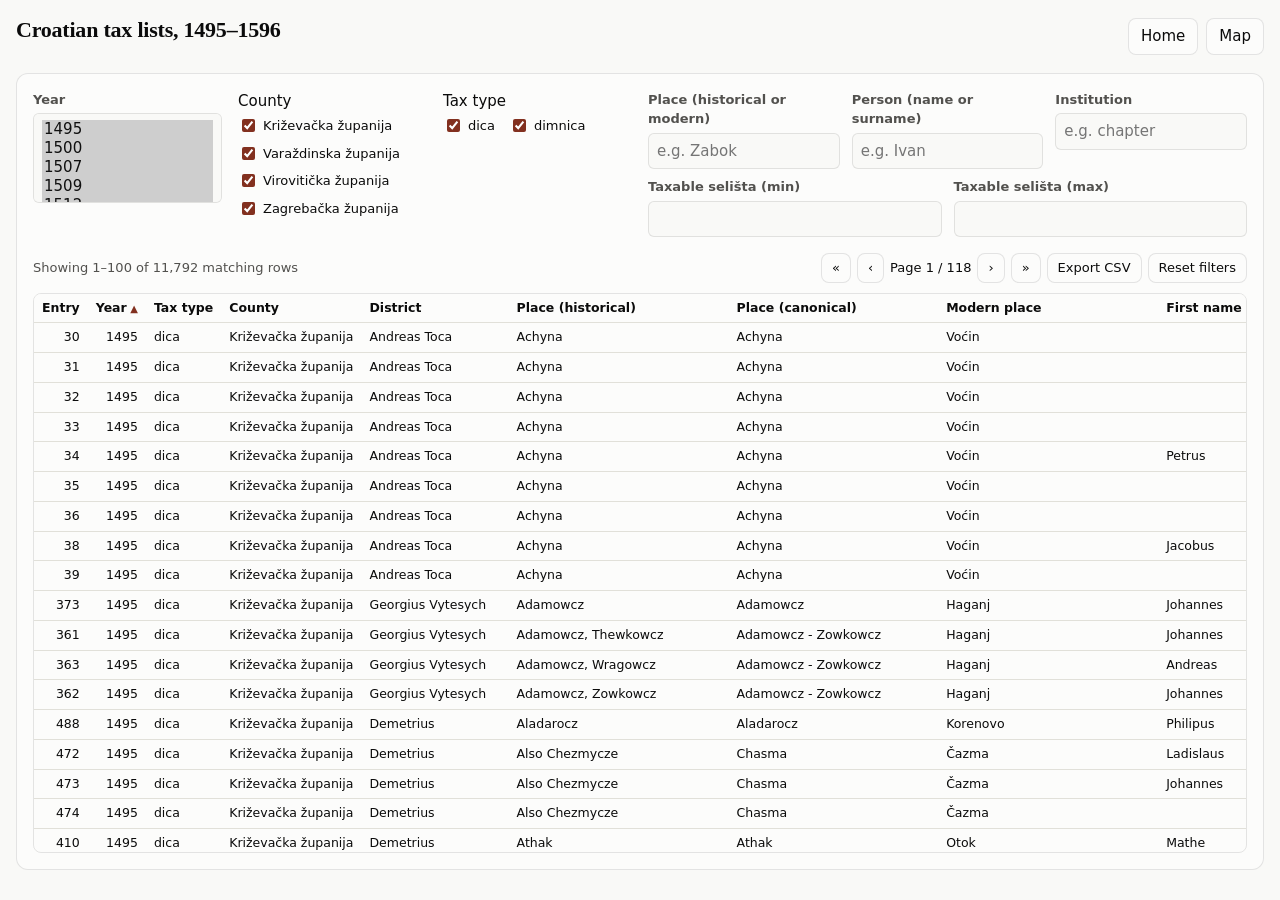
